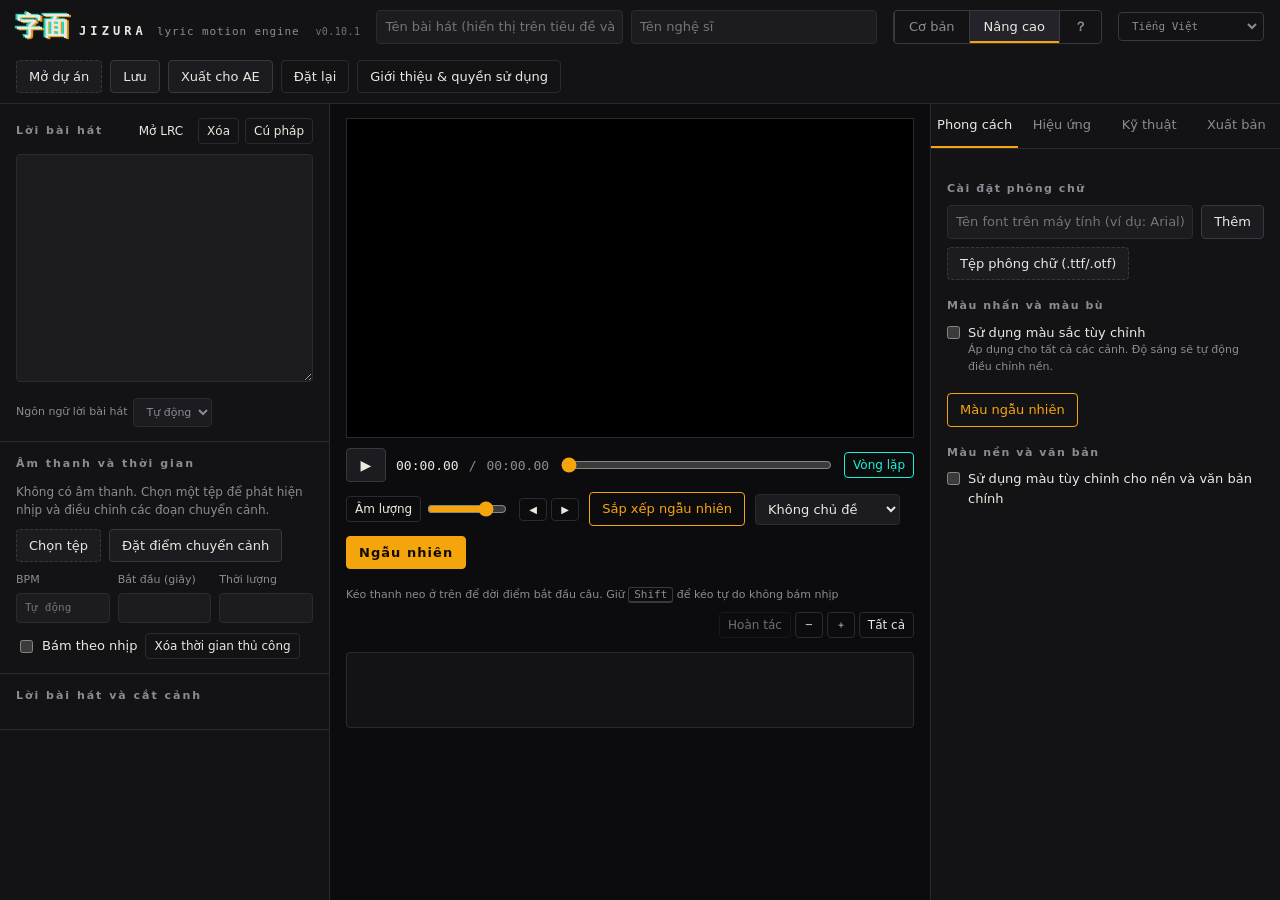
==== index.html @ a8885c9c "JIZURA-VN: Vietnamese as main language, full Vietnamese font support (Be Vietnam Pro + Noto Serif), " ====
<!doctype html>
<html lang="vi">
<head>
<meta charset="utf-8">
<meta name="viewport" content="width=device-width, initial-scale=1, viewport-fit=cover">
<title>JIZURA — Trình tạo video lời bài hát chuyển động</title>
<meta name="description" content="Tạo video lời bài hát chuyển động từ lời trong trình duyệt, rồi xuất MP4.">
<link rel="canonical" href="https://ontopcommunity.github.io/JIZURA-VN/">
<link rel="alternate" hreflang="vi" href="https://ontopcommunity.github.io/JIZURA-VN/">
<link rel="alternate" hreflang="en" href="https://ontopcommunity.github.io/JIZURA-VN/en/">
<link rel="alternate" hreflang="ja" href="https://ontopcommunity.github.io/JIZURA-VN/ja/">
<link rel="alternate" hreflang="zh-Hant" href="https://ontopcommunity.github.io/JIZURA-VN/zh-hant/">
<link rel="alternate" hreflang="zh-Hans" href="https://ontopcommunity.github.io/JIZURA-VN/zh-hans/">
<link rel="alternate" hreflang="ko" href="https://ontopcommunity.github.io/JIZURA-VN/ko/">
<link rel="alternate" hreflang="id-ID" href="https://ontopcommunity.github.io/JIZURA-VN/id/">
<meta property="og:type" content="website">
<meta property="og:title" content="JIZURA — Trình tạo video lời bài hát chuyển động">
<meta property="og:description" content="Tạo video lời bài hát chuyển động từ lời trong trình duyệt, rồi xuất MP4.">
<meta property="og:url" content="https://ontopcommunity.github.io/JIZURA-VN/">
<meta name="twitter:card" content="summary">
<link rel="preconnect" href="https://fonts.googleapis.com">
<link rel="preconnect" href="https://fonts.gstatic.com" crossorigin>
<style>
:root {
  color-scheme: dark;
  --ink: #0c0c0e;
  --panel: #131316;
  --raised: #1b1b20;
  --raised2: #232329;
  --line: #2a2a31;
  --line2: #383840;
  --text: #ece7e1;
  --muted: #8e8a94;
  --faint: #5d5a63;
  --amber: #f5a50c;
  --cyan: #16f4d4;
  --rose: #ff6f9c;
  --danger: #ff5a6a;
  --ui: "Be Vietnam Pro", "Inter", "Noto Sans", system-ui, sans-serif;
  --mono: "JetBrains Mono", "SFMono-Regular", Consolas, monospace;
  --brand: "Noto Serif", "Be Vietnam Pro", Georgia, serif;
  --r: 4px;
}
html, body { height: 100%; }
[hidden] { display: none !important; }
body { margin: 0; background: var(--ink); color: var(--text); font: 13px/1.5 var(--ui); -webkit-font-smoothing: antialiased; }
* { box-sizing: border-box; }
button, input, select, textarea { font: inherit; color: inherit; }
:focus-visible { outline: 2px solid var(--cyan); outline-offset: 2px; }
@media (prefers-reduced-motion: reduce) { * { transition: none !important; } }

#app { display: flex; flex-direction: column; min-height: 100%; }

/* ---------- top bar ---------- */
.bar { display: flex; align-items: center; gap: 16px; padding-block: 10px; padding-inline: 16px; border-bottom: 1px solid var(--line); background: var(--panel); flex-wrap: wrap; }
.brand { display: flex; align-items: baseline; gap: 10px; min-width: 0; }
.brand .mark { font: 900 26px/1 var(--brand); letter-spacing: 0.02em; color: var(--text); text-shadow: -2px -1px 0 rgba(22,244,212,0.85), 2px 1px 0 rgba(245,165,12,0.9); }
.brand .word { font: 600 12px/1 var(--mono); letter-spacing: 0.34em; color: var(--text); }
.brand .tag { font: 400 11px/1 var(--mono); color: var(--muted); letter-spacing: 0.08em; }
.brand .ver { font: 400 10px/1 var(--mono); color: var(--muted); opacity: 0.8; margin-left: 6px; letter-spacing: 0.04em; }
.proj { display: flex; gap: 8px; flex: 1 1 280px; min-width: 0; }
.proj input { flex: 1 1 0; min-width: 0; }
.acts { display: flex; gap: 8px; flex-wrap: wrap; }
.lang-switch { display: inline-flex; align-items: center; gap: 3px; flex: none; font: 500 11px var(--mono); border: 1px solid var(--line2); border-radius: var(--r); padding: 3px; }
.lang-switch a, .lang-switch span { display: inline-block; padding: 3px 7px; color: var(--muted); text-decoration: none; border-radius: 2px; }
.lang-switch a:hover { color: var(--text); background: var(--raised2); }
.lang-switch [aria-current=page] { color: var(--ink); background: var(--amber); }
html[lang=en] { --ui: system-ui, -apple-system, "Segoe UI", sans-serif; --brand: Georgia, "Times New Roman", serif; }
html[lang=zh-Hant] { --ui: "Noto Sans TC", "PingFang TC", "Microsoft JhengHei", system-ui, sans-serif; }
html[lang=ko] { --ui: "Noto Sans KR", "Apple SD Gothic Neo", "Malgun Gothic", system-ui, sans-serif; --brand: "Noto Serif KR", "AppleMyungjo", "Batang", serif; }
html[lang=en] .work { grid-template-columns: minmax(315px, 365px) minmax(0, 1fr) minmax(350px, 395px); }
html[lang=en] .slider { grid-template-columns: 124px minmax(0, 1fr) 36px 30px; }
html[lang=en] .now-row { grid-template-columns: 105px minmax(0, 1fr); }
html[lang=en] .font-row { grid-template-columns: 95px minmax(0, 1fr); }
html[lang=en] .ln .tools select { max-width: 130px; }
html[lang=en] .fields .field { overflow-wrap: anywhere; }
html[lang=en] .easy-grid button, html[lang=en] .tabs button { white-space: normal; line-height: 1.2; }

/* ---------- controls ---------- */
input[type=text], input[type=number], input:not([type]), select, textarea {
  background: var(--raised); border: 1px solid var(--line); border-radius: var(--r); padding: 6px 8px; min-width: 0;
}
input[type=number] { font-family: var(--mono); }
textarea { width: 100%; resize: vertical; line-height: 1.7; }
select { padding-right: 4px; }
button { background: var(--raised); border: 1px solid var(--line2); border-radius: var(--r); padding: 6px 12px; cursor: pointer; white-space: nowrap; }
button:hover { background: var(--raised2); border-color: #4a4a54; }
button:disabled { opacity: 0.45; cursor: not-allowed; }
button.small { padding: 3px 8px; font-size: 12px; }
button.ghost { background: transparent; border-color: var(--line); }
button.primary { background: var(--amber); color: #120c00; border-color: var(--amber); font-weight: 700; }
button.primary:hover { background: #ffb52a; }
button.accent { border-color: var(--amber); color: var(--amber); background: transparent; }
button.accent:hover { background: rgba(245,165,12,0.1); }
button[aria-pressed=true] { border-color: var(--cyan); color: var(--cyan); }
button.icon { padding: 4px 6px; line-height: 0; }
button.icon svg { width: 15px; height: 15px; }
label.file { position: relative; display: inline-flex; align-items: center; gap: 6px; background: var(--raised); border: 1px dashed var(--line2); border-radius: var(--r); padding: 6px 12px; cursor: pointer; }
label.file:hover { border-color: var(--amber); }
label.file input { position: absolute; inset: 0; opacity: 0; cursor: pointer; width: 100%; }
.muted { color: var(--muted); }
.mono { font-family: var(--mono); }
h2, h3 { margin: 0; font-weight: 600; }
h2 { font-size: 11px; letter-spacing: 0.18em; color: var(--muted); }
h3 { font-size: 11px; letter-spacing: 0.14em; color: var(--muted); margin-top: 18px; margin-bottom: 8px; }

/* ---------- workspace ---------- */
.work { flex: 1; display: grid; grid-template-columns: minmax(270px, 330px) minmax(0, 1fr) minmax(290px, 350px); min-height: 0; }
.col { min-width: 0; min-height: 0; }
.col-left, .col-right { background: var(--panel); overflow: auto; }
.col-left { border-right: 1px solid var(--line); }
.col-right { border-left: 1px solid var(--line); }
.sec { padding: 14px 16px; border-bottom: 1px solid var(--line); display: flex; flex-direction: column; gap: 10px; }
.sec-h { display: flex; align-items: center; justify-content: space-between; gap: 8px; }
#lyrics { min-height: 150px; font-size: 14px; }
.syntax { font-size: 12px; color: var(--muted); background: var(--raised); border: 1px solid var(--line); border-radius: var(--r); padding: 10px 12px; }
.syntax code { font-family: var(--mono); color: var(--amber); }
.syntax ul { margin: 0; padding-left: 16px; display: grid; gap: 3px; }
.row { display: flex; align-items: center; gap: 8px; flex-wrap: wrap; }
.audio-name { font-size: 12px; overflow-wrap: anywhere; }
.fields { display: grid; grid-template-columns: repeat(3, minmax(0, 1fr)); gap: 8px; }
.field { display: flex; flex-direction: column; gap: 4px; font-size: 11px; color: var(--muted); }
.field input, .field select { width: 100%; }
.tapbox { border: 1px solid var(--amber); border-radius: var(--r); padding: 10px; display: grid; gap: 8px; background: rgba(245,165,12,0.06); }
.tapbox .next { font-size: 15px; }
button.tap { font: 700 18px/1 var(--mono); letter-spacing: 0.2em; padding: 16px; background: var(--amber); color: #120c00; border-color: var(--amber); }
/* タップ同期中は行一覧の自動スクロールで押せなくなるので、左カラムの先頭に貼り付けて固定する */
.col-left > #tapPanel { position: sticky; top: 0; z-index: 20; margin: 10px 12px; background-color: var(--panel); background-image: linear-gradient(rgba(245,165,12,0.10), rgba(245,165,12,0.10)); box-shadow: 0 10px 24px rgba(0,0,0,0.5); }
.tapbox.compact .hint { display: none; }
.tapbox .tap-opts { display: flex; gap: 14px; align-items: center; flex-wrap: wrap; font-size: 12px; color: var(--muted); }
.tapbox .tap-opts label { display: inline-flex; gap: 6px; align-items: center; }
.tapbox .tap-count { margin-left: 10px; font: 700 22px/1 var(--mono); color: var(--amber); }
/* 固定レイアウトにならない広さ／高さのときは、左カラムがスクロールしないのでビューポートに重ねて固定する */
@media (max-width: 1180px), (max-height: 619px) {
  .col-left > #tapPanel { position: fixed; top: 8px; left: 8px; right: 8px; bottom: auto; margin: 0; max-height: 62vh; overflow: auto; box-shadow: 0 14px 40px rgba(0,0,0,0.6); }
}

/* line list */
#lineList { list-style: none; margin: 0; padding: 0; display: grid; gap: 6px; }
.ln { display: grid; grid-template-columns: 22px 66px minmax(0, 1fr); gap: 4px 6px; align-items: center; padding: 6px; border: 1px solid transparent; border-radius: var(--r); }
.ln:hover { background: var(--raised); }
.ln.cur { border-color: var(--line2); background: var(--raised); }
.ln .no { font: 500 11px var(--mono); color: var(--faint); text-align: right; }
.ln .time { width: 100%; padding: 3px 5px; font-size: 12px; }
.ln .txt { overflow: hidden; text-overflow: ellipsis; white-space: nowrap; cursor: pointer; }
.ln .meta { grid-column: 2 / 4; display: flex; justify-content: space-between; align-items: flex-start; gap: 6px; flex-wrap: wrap; }
.ln .tools { display: flex; gap: 4px; flex: 0 1 auto; flex-wrap: wrap; justify-content: flex-end; margin-left: auto; }
.ln .tools select { padding: 2px 4px; font-size: 11px; max-width: 92px; width: auto; }
.ln .cuts { display: flex; gap: 4px; flex-wrap: wrap; min-width: 0; flex: 1 1 140px; }
.ln .cuts span { font-size: 10px; padding: 1px 6px; border-radius: 2px; border: 1px solid var(--line2); color: var(--muted); cursor: pointer; }
.ln .cuts span:hover { color: var(--text); border-color: var(--amber); }
.ln .cuts select.cut-lay { font-size: 10px; padding: 1px 4px; max-width: 112px; border: 1px solid var(--line2); border-radius: 2px; background: var(--raised); color: var(--text); }
.ln .cuts select.cut-lay.is-forced { border-color: var(--amber); color: var(--text); }

/* ---------- stage ---------- */
.col-stage { display: flex; flex-direction: column; gap: 10px; padding: 14px 16px; min-width: 0; }
.viewport { position: relative; width: 100%; background: #000; border: 1px solid var(--line); display: grid; place-items: center; overflow: hidden; }
.viewport canvas { display: block; width: 100%; height: auto; max-height: 68vh; object-fit: contain; }
.field-wide { grid-column: span 2; }
.lang-row { display: flex; align-items: center; flex-wrap: wrap; gap: 6px; margin-top: 6px; font-size: 11px; color: var(--muted); }
.lang-row select { width: auto; }
.key-badge { position: absolute; right: 10px; top: 10px; background: rgba(12,12,14,0.78); border: 1px solid var(--line2); color: #fff; padding: 3px 8px; border-radius: var(--r); font-size: 11px; pointer-events: none; letter-spacing: .04em; }
.key-badge i { display: inline-block; width: 9px; height: 9px; border-radius: 2px; margin-right: 6px; vertical-align: -1px; border: 1px solid rgba(255,255,255,.5); }
.overlay-msg { position: absolute; left: 12px; bottom: 12px; background: rgba(12,12,14,0.85); border: 1px solid var(--line2); padding: 6px 10px; border-radius: var(--r); font-size: 12px; }
.transport { display: flex; align-items: center; gap: 10px; flex-wrap: wrap; }
.transport .vol { display: inline-flex; align-items: center; gap: 4px; }
.transport .vol input[type=range] { flex: 0 0 80px; width: 80px; }
#btnLoop[data-mode="line"], #btnLoop[data-mode="cut"] { color: var(--amber); }
#btnLoop[aria-pressed="false"] { opacity: 0.55; }
.transport .tc { font: 500 13px var(--mono); font-variant-numeric: tabular-nums; }
.transport input[type=range] { flex: 1 1 160px; accent-color: var(--amber); }
button.play { width: 40px; height: 34px; padding: 0; font-size: 14px; }
/* timeline controls, export range, line tools */
.tl-bar { display: flex; justify-content: space-between; align-items: center; gap: 8px; margin: 8px 0 4px; flex-wrap: wrap; }
.tl-hint { font-size: 11px; }
.tl-btns { display: flex; gap: 4px; margin-left: auto; }
.rng-row { display: flex; align-items: center; gap: 6px; flex-wrap: wrap; margin: 10px 0 2px; font-size: 12px; }
.rng-row select { width: auto; max-width: 150px; }
.rng-lab { color: var(--muted); font-size: 11px; }
.rngInfo { font-size: 11px; }
.ln.in-range { border-color: var(--amber); }
.ln.is-inter .txt { color: var(--muted); font-style: italic; }
.ln .txt-edit { width: 100%; padding: 3px 6px; font-size: 13px; }
.ln .tools .icon[aria-pressed=true] { color: var(--amber); }
#timeline { width: 100%; height: 76px; display: block; background: var(--panel); border: 1px solid var(--line); border-radius: var(--r); cursor: pointer; touch-action: none; }
.cutinfo { display: flex; gap: 6px; flex-wrap: wrap; align-items: center; min-height: 26px; flex: none; }
.cutinfo .cut-roll { margin-left: 2px; }
.chip { font-size: 11px; padding: 2px 8px; border-radius: 2px; border: 1px solid var(--line2); color: var(--text); background: var(--raised); }
.chip b { font-weight: 500; color: var(--muted); margin-right: 5px; }
button.chip { cursor: pointer; font: inherit; }
button.chip:hover { border-color: var(--amber); color: var(--text); }
button.chip.is-forced { border-color: var(--amber); }
button.chip[aria-pressed=true] { border-color: var(--cyan); color: var(--cyan); }
.cut-pick { border: 1px solid var(--line); border-radius: var(--r); background: var(--panel); padding: 8px; max-height: min(42vh, 420px); overflow: auto; }
.cut-pick-h { display: flex; align-items: center; gap: 8px; margin-bottom: 8px; position: sticky; top: 0; background: var(--panel); z-index: 1; padding-bottom: 4px; }
.cut-pick-h strong { font-size: 12px; }
.cut-pick-h .muted { flex: 1; font-size: 11px; }
.cut-pick .tech-grid { display: grid; grid-template-columns: repeat(auto-fill, minmax(112px, 1fr)); gap: 8px; padding: 0; min-height: 96px; }
.cut-pick .tcard { cursor: pointer; width: 100%; text-align: left; }
.cut-pick .tcard.is-on { border-color: var(--amber); box-shadow: 0 0 0 1px var(--amber); }
.cut-pick .tcard canvas { width: 100%; aspect-ratio: 16 / 9; display: block; background: #0c0c0e; }
.chip { font-size: 11px; padding: 2px 8px; border-radius: 2px; border: 1px solid var(--line2); color: var(--text); background: var(--raised); }
.chip b { font-weight: 500; color: var(--muted); margin-right: 5px; }
.chip.l { border-color: rgba(245,165,12,0.6); }
.chip.e { border-color: rgba(22,244,212,0.55); }
.chip.x { border-color: rgba(255,111,156,0.6); }
.chip.h { border-color: #55525c; }
.hint { font-size: 12px; color: var(--muted); }

/* ---------- right panel ---------- */
.tabs { display: grid; grid-template-columns: repeat(4, 1fr); border-bottom: 1px solid var(--line); position: sticky; top: 0; background: var(--panel); z-index: 2; }
.tabs button { border: 0; border-radius: 0; background: transparent; padding: 11px 4px; color: var(--muted); border-bottom: 2px solid transparent; }
.tabs button[aria-selected=true] { color: var(--text); border-bottom-color: var(--amber); }
.tabpane { padding: 14px 16px 24px; }
.style-grid { display: grid; grid-template-columns: repeat(3, minmax(0, 1fr)); gap: 8px; }
.stile { display: flex; flex-direction: column; gap: 5px; padding: 0; border: 1px solid var(--line); background: transparent; border-radius: var(--r); overflow: hidden; text-align: left; }
.stile canvas { width: 100%; aspect-ratio: 16 / 9; display: block; }
.stile span { font-size: 11px; padding: 0 7px 6px; white-space: nowrap; overflow: hidden; text-overflow: ellipsis; }
.stile[aria-pressed=true] { border-color: var(--amber); box-shadow: 0 0 0 1px var(--amber); color: var(--text); }
.slider { display: grid; grid-template-columns: 96px minmax(0, 1fr) 36px 30px; gap: 8px; align-items: center; margin-bottom: 8px; }
.slider input { width: 100%; accent-color: var(--amber); }
.slider output { font: 500 11px var(--mono); color: var(--muted); text-align: right; }
.checks { display: grid; grid-template-columns: repeat(2, minmax(0, 1fr)); gap: 3px 10px; }
.checks label { display: flex; align-items: center; gap: 6px; font-size: 12px; padding: 2px 0; }
.checks input { accent-color: var(--amber); }
.tgroup .checks.tech-grid { display: grid; grid-template-columns: repeat(auto-fill, minmax(128px, 1fr)); gap: 8px; padding: 0 10px 10px; }
.tcard { display: flex; flex-direction: column; gap: 4px; padding: 0; border: 1px solid var(--line); border-radius: var(--r); overflow: hidden; background: var(--panel); cursor: pointer; }
.tcard:hover { border-color: var(--line2); }
.tcard canvas { width: 100%; aspect-ratio: 16 / 9; display: block; background: #0c0c0e; }
.tcard .tcard-name { display: flex; align-items: center; gap: 5px; font-size: 11px; padding: 0 6px 6px; min-width: 0; }
.tcard .tcard-name span { white-space: nowrap; overflow: hidden; text-overflow: ellipsis; min-width: 0; }
.tcard.set-off { opacity: 0.5; }
.group-h { display: flex; justify-content: space-between; align-items: center; margin-top: 16px; margin-bottom: 6px; }
.tgroup { border: 1px solid var(--line); border-radius: var(--r); margin-bottom: 8px; background: var(--raised); }
.tgroup summary { display: flex; justify-content: space-between; align-items: center; padding: 8px 10px; cursor: pointer; list-style: none; font-size: 12px; }
.tgroup summary::-webkit-details-marker { display: none; }
.tgroup summary::before { content: '▸'; color: var(--muted); margin-right: 8px; transition: transform .15s; }
.tgroup[open] summary::before { transform: rotate(90deg); }
.tgroup .tg-name { flex: 1; font-weight: 600; }
.tgroup .tg-cnt { color: var(--muted); font-size: 11px; }
/* locks: same look as the per-line lock button (icon ghost + SVG, accent colour while pressed) */
.tgroup summary .lk { flex: none; margin-left: 6px; }
.lk[aria-pressed="true"] { color: var(--amber); }
.tgroup .tg-tools { display: flex; gap: 6px; padding: 0 10px 8px; }
.tgroup .checks { padding: 0 10px 10px; }
.chip.t { border-color: rgba(180,140,255,0.6); }
.chip.b { border-color: rgba(120,200,120,0.55); }
.chip.c { border-color: rgba(120,170,255,0.6); }
.group-h:first-child { margin-top: 0; }
.color-row { display: grid; grid-template-columns: repeat(3, minmax(0, 1fr)); gap: 8px; }
.color-row label { display: flex; flex-direction: column; gap: 3px; font-size: 11px; color: var(--muted); }
.color-row input[type=color] { width: 100%; height: 28px; padding: 0; border: 1px solid var(--line); background: transparent; border-radius: var(--r); }
.font-row { display: grid; grid-template-columns: 70px minmax(0, 1fr); gap: 8px; align-items: center; margin-bottom: 6px; font-size: 12px; }
.progress { height: 6px; background: var(--raised2); border-radius: 3px; overflow: hidden; }
.progress i { display: block; height: 100%; width: 0; background: linear-gradient(90deg, var(--cyan), var(--amber)); }
.outbtns { display: grid; gap: 8px; margin-top: 12px; }
.outbtns button { padding: 10px 12px; }
.note { font-size: 12px; color: var(--muted); border-left: 2px solid var(--line2); padding-left: 10px; margin-top: 12px; }
.kbd { font: 500 11px var(--mono); border: 1px solid var(--line2); border-bottom-width: 2px; padding: 0 5px; border-radius: 3px; }

label.check { display: flex; align-items: flex-start; gap: 8px; margin-bottom: 8px; cursor: pointer; }
label.check input { margin: 3px 0 0; flex: none; accent-color: var(--amber); }
label.check small { display: block; font-size: 11px; color: var(--muted); }

/* ---------- modes / おまかせ ---------- */
.modes { display: inline-flex; border: 1px solid var(--line2); border-radius: var(--r); overflow: hidden; }
.modes button { border: 0; border-radius: 0; background: transparent; padding: 6px 14px; color: var(--muted); }
.modes button + button { border-left: 1px solid var(--line2); }
.modes button[aria-pressed=true] { background: var(--raised2); color: var(--text); box-shadow: inset 0 -2px 0 var(--amber); }
#app.is-easy .tabs, #app.is-easy .tabpane, #app.is-easy .pro-only { display: none !important; }
.hist-btns { display: inline-flex; gap: 4px; }
button.icon-txt { font-size: 10px; min-width: 28px; }
.transport #btnOmakase { letter-spacing: 0.08em; }

.easy { padding: 16px 16px 28px; display: grid; gap: 18px; }
.easy h3 { margin: 0 0 8px; }
.easy-hero { display: grid; gap: 10px; }
button.omakase {
  position: relative; padding: 18px 14px; font: 900 22px/1 var(--brand); letter-spacing: 0.12em;
  background: var(--text); color: var(--ink); border: 0; border-radius: var(--r);
  box-shadow: -3px -2px 0 var(--cyan), 3px 2px 0 var(--amber);
  transition: transform .12s ease, box-shadow .12s ease;
}
button.omakase:hover { background: #fff; box-shadow: -5px -3px 0 var(--cyan), 5px 3px 0 var(--amber); }
button.omakase:active { transform: translateY(1px) scale(0.99); box-shadow: -1px -1px 0 var(--cyan), 1px 1px 0 var(--amber); }
button.omakase:disabled { box-shadow: none; }
.easy-hero .hint { margin: 0; }
.hist-row { display: grid; grid-template-columns: 1fr auto 1fr; gap: 8px; align-items: center; }
.hist-row #histPos { font-size: 11px; text-align: center; min-width: 44px; }
.now { display: grid; gap: 1px; background: var(--line); border: 1px solid var(--line); border-radius: var(--r); overflow: hidden; }
.now-row { display: grid; grid-template-columns: 84px minmax(0, 1fr); gap: 10px; align-items: center; padding: 7px 10px; background: var(--raised); font-size: 12px; }
.now-row .k { color: var(--muted); font-size: 11px; }
.now-row .v { display: flex; align-items: center; gap: 8px; min-width: 0; overflow: hidden; text-overflow: ellipsis; white-space: nowrap; }
.now-row b { font-weight: 700; }
.tagl { font: 500 10px var(--mono); color: var(--cyan); border: 1px solid rgba(22,244,212,0.5); padding: 0 5px; border-radius: 2px; }
.easy-grid { display: grid; grid-template-columns: repeat(2, minmax(0, 1fr)); gap: 8px; }
.easy-grid button { padding: 10px 8px; }
.easy .fields { display: grid; grid-template-columns: repeat(3, minmax(0, 1fr)); gap: 8px; }
.easy .exp-box { margin-top: 10px; }
.swatches { display: inline-flex; gap: 3px; vertical-align: middle; }
.swatches i { width: 16px; height: 16px; border-radius: 2px; border: 1px solid rgba(255,255,255,0.18); display: inline-block; }
#paletteSwatch i { width: 22px; height: 22px; }
.toast {
  position: absolute; top: 12px; left: 50%; transform: translate(-50%, -6px); opacity: 0;
  display: flex; align-items: center; gap: 10px; max-width: calc(100% - 24px);
  background: rgba(12,12,14,0.9); border: 1px solid var(--line2); border-left: 2px solid var(--amber);
  padding: 7px 12px; border-radius: var(--r); font-size: 12px; white-space: nowrap; overflow: hidden; text-overflow: ellipsis; pointer-events: none;
  transition: opacity .2s ease, transform .2s ease;
}
.toast.in { opacity: 1; transform: translate(-50%, 0); }
.toast.out { opacity: 0; transform: translate(-50%, -6px); }

/* ---------- 利用について ---------- */
button.linkish { background: none; border: 0; padding: 4px 0; color: var(--muted); font-size: 12px; text-decoration: underline; text-underline-offset: 3px; cursor: pointer; justify-self: start; }
button.linkish:hover { color: var(--text); background: none; }
dialog.terms { width: min(520px, calc(100vw - 32px)); max-height: calc(100vh - 48px); overflow: auto; padding: 22px 24px 18px; background: var(--panel); color: var(--text); border: 1px solid var(--line2); border-radius: 8px; box-shadow: 0 20px 60px rgba(0,0,0,0.55); }
dialog.terms .reset-list { margin: 0 0 12px; padding-left: 18px; display: grid; gap: 3px; font-size: 13px; }
button.danger { background: #c9433a; border-color: #c9433a; color: #fff; font-weight: 700; }
button.danger:hover { background: #dd5146; }
.sec-btns { display: inline-flex; gap: 6px; }
.sec-btns label.file.small { padding: 3px 8px; font-size: 12px; border-style: solid; border-color: transparent; background: transparent; color: var(--fg, inherit); }
.sec-btns label.file.small:hover { border-color: var(--amber); }
dialog.terms::backdrop { background: rgba(6,6,8,0.66); }
dialog.terms h2 { font-size: 15px; letter-spacing: 0.08em; color: var(--text); margin: 0 0 14px; }
dialog.terms p { margin: 0 0 10px; line-height: 1.75; font-size: 13px; }
dialog.terms a { color: var(--cyan); word-break: break-all; }
.terms-main { border-left: 3px solid var(--amber); background: var(--raised); padding: 12px 14px 4px; border-radius: 0 var(--r) var(--r) 0; margin-bottom: 14px; }
.terms-main .terms-big { font-size: 15px; }
.terms-main strong { color: var(--amber); font-weight: 700; }
.terms-sub { color: var(--muted); font-size: 12px !important; }
.terms-note { font-size: 12px !important; }
.terms-oss { font-size: 12px; color: var(--muted); margin: 4px 0 14px; }
.terms-oss summary { cursor: pointer; }
.terms-oss p { font-size: 12px !important; margin-top: 6px; }
.terms-foot { display: flex; justify-content: space-between; align-items: center; gap: 12px; border-top: 1px solid var(--line); padding-top: 12px; }

/* ---------- fixed workspace (wide & tall enough windows) ----------
   The page no longer scrolls as a whole: the header and the preview + timeline stay put, and the
   lyrics / line list (left) and settings (right) scroll inside their own columns. */
@media (min-width: 1181px) and (min-height: 620px) {
  html.fixed-ok body { overflow: hidden; }
  html.fixed-ok #app { height: 100vh; height: 100dvh; min-height: 0; }
  html.fixed-ok .work { overflow: hidden; }
  html.fixed-ok .col-left, html.fixed-ok .col-right { overscroll-behavior: contain; }
  html.fixed-ok .col-stage { overflow: hidden auto; }
  html.fixed-ok .viewport { flex: 1 1 0; min-height: 180px; }
  html.fixed-ok .viewport canvas { max-height: none; }
}

/* ---------- responsive ---------- */
@media (max-width: 1180px) {
  .work { grid-template-columns: minmax(0, 1fr) minmax(0, 1fr); }
  html[lang=en] .work { grid-template-columns: minmax(0, 1fr) minmax(0, 1fr); }
  .col-stage { grid-column: 1 / -1; order: -1; }
  .col-left { border-right: 1px solid var(--line); }
  .col-right { border-left: 0; }
}
@media (max-width: 760px) {
  .work { grid-template-columns: minmax(0, 1fr); }
  html[lang=en] .work { grid-template-columns: minmax(0, 1fr); }
  .col-left, .col-right { border: 0; border-top: 1px solid var(--line); }
  .bar { gap: 10px; }
  .brand .tag { display: none; }
  .fields { grid-template-columns: repeat(2, minmax(0, 1fr)); }
  .easy .fields { grid-template-columns: repeat(3, minmax(0, 1fr)); }
  #app.is-easy .col-right { order: 0; border-top: 1px solid var(--line); }
  #app.is-easy .col-left { order: 1; }
  .transport .hist-btns { display: none; }
}

/* 追加分 / 和風 switches + badges */
.pick-sets { margin: 12px 0 6px; text-align: left; }
.pick-sets label.check { margin-bottom: 6px; }
.easy-hero .pick-sets { margin-top: 14px; }
.set-badge { display: inline-block; margin-left: 4px; padding: 0 4px; border: 1px solid var(--amber); border-radius: 3px; color: var(--amber); font-size: 10px; line-height: 15px; vertical-align: 1px; }
.set-badge.ex { border-color: var(--cyan, #4cc9d9); color: var(--cyan, #4cc9d9); }
.set-badge.set-horror { border-color: #c0544a; color: #e0786e; }
.set-badge.set-typo { border-color: #9aa3ad; color: #c5ccd3; }
.set-badge.set-kinetic { border-color: #7fbf6a; color: #9fd98a; }
.checks label.set-off { opacity: 0.45; }
.checks label.set-off .set-badge { border-color: var(--muted); color: var(--muted); }
.stile { position: relative; }
.stile .badges { position: absolute; top: 4px; left: 4px; padding: 0; display: flex; gap: 3px; }
.stile .set-badge { margin: 0; padding: 0 4px; font-size: 10px; line-height: 15px; background: rgba(0,0,0,0.55); }
.stile.set-off { opacity: 0.55; }

/* ---------- かんたんモードの案内ツアー ---------- */
.tour { position: fixed; inset: 0; z-index: 200; pointer-events: auto; }
.tour-spot { position: fixed; border-radius: 8px; box-shadow: 0 0 0 9999px rgba(8, 8, 10, 0.66); outline: 2px solid var(--amber); transition: all 0.22s ease; pointer-events: none; }
.tour-bub { position: fixed; width: min(340px, calc(100vw - 24px)); background: var(--panel); color: var(--text); border: 1px solid var(--line2); border-radius: 10px; padding: 14px 16px 12px; box-shadow: 0 12px 40px rgba(0,0,0,0.5); transition: top 0.22s ease, left 0.22s ease; }
.tour-step { font-size: 11px; }
.tour-title { margin: 4px 0 6px; font-size: 15px; }
.tour-text { margin: 0 0 12px; font-size: 13px; line-height: 1.7; color: var(--muted); }
.tour-nav { display: flex; gap: 6px; align-items: center; }
.tour-sp { flex: 1; }
.tour-btn { min-width: 30px; font-weight: 700; }
button.small.primary { padding: 4px 12px; }

.lang-switch select { font: 500 11px var(--mono); padding: 3px 6px; width: auto; background: transparent; color: var(--muted); border: none; }
.sr-only { position: absolute; width: 1px; height: 1px; overflow: hidden; clip: rect(0 0 0 0); white-space: nowrap; }
.unify-box { margin-bottom: 10px; padding-bottom: 6px; border-bottom: 1px solid var(--line); }
.center-dir { gap: 6px; margin: -2px 0 8px 26px; font-size: 12px; }
.center-dir select { width: auto; }

/* ================= スマホ mode (#app.is-mobile) =================
   one column: sticky header with おまかせ, the preview right under it, then folding sections */
.omk-top, .menu-btn { display: none; }
.mode-mobile { display: none; }
@media (max-width: 900px), (pointer: coarse) { .mode-mobile { display: inline-block; } }
#app.is-mobile .mode-mobile { display: inline-block; }
#app.is-mobile .bar { position: sticky; top: 0; z-index: 40; gap: 8px; padding: 8px 10px; }
#app.is-mobile .brand .tag, #app.is-mobile .brand .word, #app.is-mobile .tour-btn { display: none; }
#app.is-mobile .brand .mark { font-size: 22px; }
#app.is-mobile .omk-top, #app.is-mobile .menu-btn { display: inline-block; }
#app.is-mobile .omk-top { order: 2; margin-left: auto; padding: 9px 16px; font-size: 15px; }
#app.is-mobile .menu-btn { order: 3; padding: 9px 10px; }
#app.is-mobile .modes { order: 4; flex: 1 1 100%; }
#app.is-mobile .modes button { flex: 1 1 0; padding: 7px 4px; }
#app.is-mobile .proj, #app.is-mobile .acts, #app.is-mobile .lang-switch { display: none; order: 5; flex: 1 1 100%; }
#app.is-mobile.menu-open .proj, #app.is-mobile.menu-open .acts, #app.is-mobile.menu-open .lang-switch { display: flex; }
#app.is-mobile .acts > * { flex: 1 1 auto; }
#app.is-mobile .work { display: flex; flex-direction: column; overflow: visible; }
#app.is-mobile .col-left, #app.is-mobile .col-right { overflow: visible; border: 0; border-top: 1px solid var(--line); }
#app.is-mobile .col-stage { order: -1; position: sticky; top: var(--mbar, 96px); z-index: 30; background: var(--ink); padding: 8px 10px; gap: 6px; box-shadow: 0 8px 18px rgba(0,0,0,0.45); }
#app.is-mobile .viewport canvas { max-height: 34vh; }
#app.is-mobile .tl-bar, #app.is-mobile #timeline, #app.is-mobile .cutinfo, #app.is-mobile .transport .vol, #app.is-mobile #btnLoop, #app.is-mobile #btnShuffle, #app.is-mobile #btnOmakase { display: none; }
#app.is-mobile .transport { gap: 8px; flex-wrap: nowrap; }
#app.is-mobile .transport .hist-btns { display: inline-flex; }
#app.is-mobile .col-right { order: 0; }
#app.is-mobile .col-left { order: 1; }
#app.is-mobile .easy-hero .omakase { display: none; }
#app.is-mobile button, #app.is-mobile select, #app.is-mobile input[type=text], #app.is-mobile label.file { min-height: 40px; }
#app.is-mobile button.small, #app.is-mobile .ln button, #app.is-mobile .ln select { min-height: 34px; }
#app.is-mobile .easy .fields, #app.is-mobile .fields { grid-template-columns: repeat(2, minmax(0, 1fr)); }
/* folding sections: tap the heading */
#app.is-mobile .sec > .sec-h h2 { cursor: pointer; font-size: 13px; }
#app.is-mobile .sec > .sec-h h2::before { content: '▾'; display: inline-block; width: 1.2em; color: var(--amber); }
#app.is-mobile .sec.fold > .sec-h h2::before { content: '▸'; }
#app.is-mobile .sec.fold > :not(.sec-h) { display: none !important; }
/* lines: one compact row each, tap to open its tools */
#app.is-mobile .ln { grid-template-columns: 22px minmax(0, 1fr); padding: 8px 6px; }
#app.is-mobile .ln .time { display: none; }
#app.is-mobile .ln .meta { display: none; grid-column: 1 / -1; }
#app.is-mobile .ln.open .meta { display: block; }
#app.is-mobile .ln .txt { white-space: nowrap; overflow: hidden; text-overflow: ellipsis; }
#app.is-mobile .ln.open .txt { white-space: normal; }
.exp-share { width: 100%; margin-bottom: 8px; }
#app.is-mobile .transport .tc.muted, #app.is-mobile #timeDur { display: none; }
#app.is-mobile .transport input[type=range] { flex: 1 1 40px; min-width: 0; }
#app.is-mobile .transport .hist-btns button { min-width: 36px; padding: 4px 8px; }
#app.is-mobile button.play { flex: none; width: 44px; }

/* カットの開始時刻 (詳細モード) and the cut playing now */
.ln .cut-pair { display: inline-flex; min-width: 0; gap: 2px; align-items: center; }
.ln .cut-time { width: 64px; font-size: 11px; padding: 2px 4px; }
.ln .cut-time.is-forced { border-color: var(--amber); }
.ln .cut-lay.playing { box-shadow: 0 0 0 2px var(--amber); }
.theme-row { display: flex; align-items: center; gap: 8px; flex-wrap: wrap; font-size: 12px; margin-top: 8px; }
.theme-row select { min-width: 9em; }
#app.is-easy .ln .cut-pair { display: none; }
.outbtns.out-png { grid-template-columns: repeat(auto-fit, minmax(140px, 1fr)); margin-top: 8px; }
.outbtns.out-png button { padding: 8px 10px; font-size: 12px; }
/* layout menus are filled on first use: keep their width fixed so nothing jumps */
.ln .cuts select.cut-lay { width: 112px; }
.ln .tools select.lay { width: 112px; }

</style>
</head>
<body>
<div id="tour" class="tour" hidden role="dialog" aria-modal="true" aria-labelledby="tourTitle">
  <div class="tour-spot"></div>
  <div class="tour-bub">
    <div class="tour-step mono muted"></div>
    <h3 id="tourTitle" class="tour-title"></h3>
    <p class="tour-text"></p>
    <div class="tour-nav"><button class="tour-skip ghost small">Bỏ qua</button><span class="tour-sp"></span><button class="tour-prev ghost small">Quay lại</button><button class="tour-next primary small">Tiếp theo</button></div>
  </div>
</div>
<div id="app">
  <header class="bar">
    <div class="brand"><span class="mark" aria-hidden="true">字面</span><span class="word">JIZURA</span><span class="tag">lyric motion engine</span><span class="ver">v0.10.1</span></div>
    <div class="proj">
      <input id="songTitle" type="text" placeholder="Tên bài hát (hiển thị trên tiêu đề và HUD)" aria-label="Tên bài hát">
      <input id="songArtist" type="text" placeholder="Tên nghệ sĩ" aria-label="Tên nghệ sĩ">
    </div>
    <button id="btnOmakaseTop" class="primary omk-top" title="Chọn ngẫu nhiên toàn bộ phong cách, bầu không khí, hiệu ứng và bảng màu">Ngẫu nhiên</button>
    <button id="btnMenu" class="ghost menu-btn" aria-expanded="false" aria-controls="appMenu">Menu</button>
    <div class="modes" role="group" aria-label="Chế độ soạn thảo">
      <button id="modeMobile" class="mode-mobile" aria-pressed="false" title="Giao diện cho điện thoại (nút Ngẫu nhiên cố định ở trên, các dòng được thu gọn)">Điện thoại</button>
      <button id="modeEasy" aria-pressed="false" title="Giao diện đơn giản tập trung vào việc tạo tự động">Cơ bản</button>
      <button id="modePro" aria-pressed="true" title="Hiển thị tất cả cài đặt">Nâng cao</button>
      <button id="btnTour" class="ghost tour-btn" title="Hướng dẫn nhanh về chế độ đơn giản" aria-label="Hướng dẫn sử dụng">？</button>
    </div>
    <label class="lang-switch"><span class="sr-only">Ngôn ngữ</span><select aria-label="Ngôn ngữ" onchange="if(this.value)location.href=this.value"><option value="index.html" lang="vi" selected>Tiếng Việt</option><option value="en/index.html" lang="en">English</option><option value="ja/index.html" lang="ja">日本語</option><option value="zh-hant/index.html" lang="zh-Hant">繁體中文</option><option value="zh-hans/index.html" lang="zh-Hans">简体中文</option><option value="ko/index.html" lang="ko">한국어</option><option value="id/index.html" lang="id-ID">Bahasa Indonesia</option></select></label>
    <div class="acts">
      <label class="file" title="Mở dự án đã lưu (.json)">Mở dự án<input id="fileProject" type="file" accept=".json,application/json"></label>
      <button id="btnSave" title="Lưu dự án dưới dạng .json">Lưu</button>
      <button id="btnAE" title="Xuất dữ liệu dự án sang bảng After Effects">Xuất cho AE</button>
      <button id="btnReset" class="ghost" title="Xóa lời bài hát, bài hát, cài đặt và lịch sử rồi bắt đầu lại">Đặt lại</button>
      <button id="btnTerms" class="ghost terms-open" title="Quyền và giấy phép đối với sản phẩm đã xuất">Giới thiệu & quyền sử dụng</button>
    </div>
  </header>

  <main class="work">
    <!-- ================= left: lyrics & timing ================= -->
    <section class="col col-left" aria-label="Lời bài hát và thời gian">
      <div id="tapPanel" class="tapbox" hidden>
          <div class="hint">Nhấn <span class="kbd">Space</span> hoặc nút ở đầu câu. Nhấn nhầm? Bấm <span class="kbd">Backspace</span> hoặc “Hoàn tác”. Để làm lại từ một câu giữa chừng, bấm ◎ trong danh các câu.Nếu một dòng có nhiều cảnh, nhấn <span class="kbd">Tab</span> đúng lúc cảnh cần chuyển để canh cả thời điểm bắt đầu các cảnh của dòng đó.</div>
          <div class="tap-opts"><label>Tốc độ <select id="tapRate" aria-label="Tốc độ phát khi nhấn"><option value="1">1×</option><option value="0.75">0.75×</option><option value="0.5">0.5×</option></select></label><label><input type="checkbox" id="tapCount"> Đếm ngược</label></div>
          <div class="next">Kế tiếp: <b id="tapLine">—</b><b id="tapCountNum" class="tap-count" hidden></b></div>
          <button id="tapBtn" class="tap">TAP</button>
          <button id="tapBack" class="ghost">Hoàn tác</button>
          <button id="tapStop" class="ghost">Hoàn thành</button>
      </div>
      <div class="sec">
        <div class="sec-h"><h2>Lời bài hát</h2><span class="sec-btns"><label class="file ghost small" title="Mở tệp LRC (lời có dấu thời gian) để thay lời hiện tại (Hoàn tác để lấy lại)">Mở LRC<input id="fileLrc" type="file" accept=".lrc,.txt,text/plain"></label><button id="btnClearLyrics" class="ghost small" title="Xóa lời bài hát cùng với câu và cắt cảnh, cài đặt trên mỗi câu và phạm vi xuất (có thể được khôi phục bằng Hoàn tác hoặc Ctrl+Z)">Xóa</button><button id="btnSyntax" class="ghost small" aria-expanded="false">Cú pháp</button></span></div>
        <textarea id="lyrics" rows="9" spellcheck="false" aria-label="Lời bài hát (mỗi câu một dòng)"></textarea>
        <label class="lang-row">Ngôn ngữ lời bài hát<select id="lyricLang"><option value="auto">Tự động</option><option value="ja">日本語</option><option value="zh-Hant">繁體中文</option><option value="zh-Hans">简体中文</option><option value="ko">한국어</option><option value="en">English</option></select><span id="langNote" class="muted"></span></label>
        <div id="syntax" class="syntax" hidden>
          <ul>
            <li>Một câu trên mỗi dòng. Dòng trống sẽ tạo khoảng dừng ngắn.</li>
            <li><code>Tôi nhớ/màu của bình minh</code> … <code>/</code> đánh dấu điểm ngắt câu</li>
            <li><code>*nhấn mạnh*</code> …nhấn mạnh (hiệu ứng lớn hơn, mạnh hơn)</li>
            <li>Ở cuối dòng: <code>!</code> …thêm đèn flash và rung</li>
            <li><code>lời bài hát|ghi chú</code> …văn bản nhỏ trong bố cục</li>
            <li><code>[01:23.45]Lời bài hát</code> …sử dụng dấu thời gian LRC như hiện tại</li>
            <li><code>[interlude 8]</code> … đoạn nhạc nền 8 giây (không hiện lời, chỉ nền và hiệu ứng). Không số thì mặc định 4 giây; Đặt điểm chuyển cảnh hoặc thanh neo để chỉnh độ dài</li>
            <li><code>#</code> Đánh dấu ghi chú (bỏ qua)</li>
          </ul>
        </div>
      </div>

      <div class="sec">
        <div class="sec-h"><h2>Âm thanh và thời gian</h2></div>
        <div id="audioName" class="muted audio-name">Không có âm thanh. Chọn một tệp để phát hiện nhịp và điều chỉnh các đoạn chuyển cảnh.</div>
        <div class="row">
          <label class="file" title="MP3, WAV, M4A, v.v...">Chọn tệp<input id="audioFile" type="file" accept="audio/*,.mp3,.wav,.m4a,.aac,.ogg,.flac"></label>
          <button id="btnTap" title="Nhấn vào đầu mỗi dòng trong khi bài hát đang phát">Đặt điểm chuyển cảnh</button>
        </div>
        <div class="fields pro-only">
          <label class="field">BPM<input id="bpm" type="number" min="0" max="300" step="0.1" placeholder="Tự động"></label>
          <label class="field">Bắt đầu (giây)<input id="offset" type="number" min="0" step="0.05"></label>
          <label class="field">Thời lượng<input id="lineScale" type="number" min="0.4" max="3" step="0.05"></label>
        </div>
        <div class="row pro-only">
          <label class="row" style="gap:6px"><input id="snap" type="checkbox"> Bám theo nhịp</label>
          <button id="btnResetTimes" class="ghost small">Xóa thời gian thủ công</button>
        </div>
      </div>

      <div class="sec">
        <div class="sec-h"><h2>Lời bài hát và cắt cảnh</h2><span id="linesInfo" class="muted mono"></span></div>
        <ol id="lineList"></ol>
      </div>
    </section>

    <!-- ================= center: stage ================= -->
    <section class="col col-stage" aria-label="Xem trước">
      <div class="viewport" id="viewport"><canvas id="view" width="1280" height="720"></canvas><div id="viewMsg" class="overlay-msg" hidden></div><div id="keyBadge" class="key-badge" hidden></div><div id="toast" class="toast" role="status" aria-live="polite" hidden></div></div>
      <div class="transport">
        <button id="btnPlay" class="play" aria-label="Phát">▶</button>
        <span id="timeNow" class="tc">00:00.00</span><span class="tc muted">/</span><span id="timeDur" class="tc muted">00:00.00</span>
        <input id="scrub" type="range" min="0" max="10000" value="0" aria-label="Vị trí phát lại">
        <button id="btnLoop" class="ghost small" aria-pressed="true" title="Lặp lại toàn bộ">Vòng lặp</button>
        <span class="vol"><button id="btnMute" class="ghost small" aria-pressed="false" title="Nhấp để tắt tiếng / bật tiếng (chỉ xem trước — bản xuất vẫn giữ nguyên âm lượng)">Âm lượng</button><input id="vol" type="range" min="0" max="100" value="80" aria-label="Âm lượng xem trước"></span>
        <span class="hist-btns">
          <button id="btnPrev" class="ghost small icon-txt" title="Quay lại biến thể trước đó" aria-label="Biến thể trước">◀</button>
          <button id="btnNext" class="ghost small icon-txt" title="Tiếp tục với biến thể tiếp theo" aria-label="Biến thể sau">▶</button>
        </span>
        <button id="btnShuffle" class="accent" title="Sắp xếp các hiệu ứng mà không thay đổi cài đặt (không tác động tới các câu đã khoá)">Sắp xếp ngẫu nhiên</button>
        <select class="themeSel" aria-label="Chủ đề ngẫu nhiên" title="Chủ đề ngẫu nhiên (khi chọn, Ngẫu nhiên chỉ tạo trong hướng đó và bật các bộ chi tiết cần thiết)"><option value="">Không chủ đề</option><option value="lyricpv">Video lời</option><option value="kinetic">Kinetic</option><option value="wa">Phong cách Nhật</option><option value="horror">Kinh dị</option><option value="pop">Pop</option><option value="ballad">Ballad</option></select>
        <button id="btnOmakase" class="primary" title="Chọn ngẫu nhiên các kiểu, cảnh, hiệu ứng và màu sắc cùng một lúc (nút R)">Ngẫu nhiên</button>
      </div>
      <div class="tl-bar">
        <span class="tl-hint muted">Kéo thanh neo ở trên để dời điểm bắt đầu câu. Giữ <span class="kbd">Shift</span> để kéo tự do không bám nhịp</span>
        <span class="tl-btns">
          <button id="btnUndoEdit" class="ghost small" title="Hoàn tác thay đổi lời và thời gian (Ctrl+Z)" disabled>Hoàn tác</button>
          <button id="tlOut" class="ghost small icon-txt" title="Thu nhỏ" aria-label="Thu nhỏ dòng thời gian">−</button>
          <button id="tlIn" class="ghost small icon-txt" title="Phóng to (hoặc cuộn trong dòng thời gian)" aria-label="Phóng to dòng thời gian">＋</button>
          <button id="tlFit" class="ghost small" title="Hiển thị tất cả bài hát">Tất cả</button>
        </span>
      </div>
      <canvas id="timeline" aria-label="Dòng thời gian (bấm để di chuyển, kéo điểm đánh dấu hàng để điều chỉnh)"></canvas>
      <div class="cutinfo" id="cutInfo"></div>
      <div id="cutPick" class="cut-pick pro-only" hidden>
        <div class="cut-pick-h">
          <strong id="cutPickTitle">Kỹ thuật</strong>
          <span class="muted" id="cutPickHint">Chỉ thay cảnh này</span>
          <button type="button" id="cutPickAuto" class="ghost small">Tự động</button>
          <button type="button" id="cutPickClose" class="ghost small" aria-label="Đóng">✕</button>
        </div>
        <div id="cutPickGrid" class="tech-grid checks"></div>
      </div>
    </section>

    <!-- ================= right: look & output ================= -->
    <section class="col col-right" aria-label="Phong cách và xuất khẩu">
      <div id="easyPanel" class="easy" hidden>
        <div class="easy-hero">
          <button id="btnOmakaseBig" class="omakase">TẠO NGẪU NHIÊN</button>
          <label class="theme-row">Chủ đề<select class="themeSel" aria-label="Chủ đề ngẫu nhiên"><option value="">Không chủ đề</option><option value="lyricpv">Video lời</option><option value="kinetic">Kinetic</option><option value="wa">Phong cách Nhật</option><option value="horror">Kinh dị</option><option value="pop">Pop</option><option value="ballad">Ballad</option></select><small class="muted">Ngẫu nhiên trong hướng đã chọn</small></label>
          <p class="hint">Mỗi cú nhấp chuột sẽ thay đổi phong cách, bầu không khí (mood), chuyển động, màu sắc và bố cục. Hoặc nhấn <span class="kbd">R</span> </p>
          <div class="hist-row">
            <button id="btnPrev2" class="ghost">◀ Biến thể trước</button>
            <span id="histPos" class="muted mono"></span>
            <button id="btnNext2" class="ghost">Biến thể sau ▶</button>
          </div>
          <div class="pick-sets">
            <label class="check"><input id="eExtra" class="extra-toggle" type="checkbox"><span>Sử dụng các hiệu ứng mới<small>Bao gồm khoảng 350 hiệu ứng bổ sung, 12 kiểu màu và 6 phông chữ mới trong một lựa chọn ngẫu nhiên. Nếu tắt, chỉ cài đặt ban đầu được sử dụng.</small></span></label>
            <label class="check"><input id="eWa" class="wa-toggle" type="checkbox" checked><span>Sử dụng các họa tiết Nhật Bản<small>Bao gồm họa tiết lấy cảm hứng từ Nhật Bản như đèn lồng, bưu thiếp, shoji, quạt, gia huy, sóng và cánh hoa anh đào trong một lựa chọn ngẫu nhiên.</small></span></label>
            <label class="check"><input class="typo-toggle" type="checkbox" checked><span>Dùng các thành phần kiểu chữ<small>Khoảng 50 thành phần chỉ dùng đường kẻ, con số và cách sắp chữ, đúng chất video lời bài hát</small></span></label>
            <label class="check"><input class="kinetic-toggle" type="checkbox" checked><span>Dùng các thành phần chuyển động chữ<small>Khoảng 50 thành phần chú trọng chuyển động: từng từ di chuyển, nảy lên và xếp chồng</small></span></label>
            <label class="check"><input class="horror-toggle" type="checkbox"><span>Dùng cả hiệu ứng kinh dị<small>Khoảng 50 thành phần mang không khí rùng rợn và 3 bộ màu. Khi bật, chế độ Ngẫu nhiên có thêm bầu không khí «Kinh dị»</small></span></label>
            <label class="check"><input class="unify-toggle" type="checkbox"><span>Sử dụng hiệu ứng đồng nhất</span></label>
            <label class="check"><input class="typeset-toggle" type="checkbox"><span>Tạo kiểu cho văn bản</span></label>
          </div>
        </div>
        <div class="easy-sec">
          <h3>Biến thể hiện tại</h3>
          <div id="easyNow" class="now"></div>
        </div>
        <div class="easy-sec">
          <h3>Thay đổi một điều</h3>
          <div class="easy-grid">
            <button id="eStyle" title="Chỉ cần thay đổi phong cách">Phong cách</button>
            <button id="ePalette" title="Chọn ngẫu nhiên màu nhấn và màu bù">Bảng màu</button>
            <button id="eMood" title="Chỉ cần thay đổi các bước di chuyển, trục trặc và cảm nhận về kỹ thuật">Bầu không khí</button>
            <button id="eCut" title="Chỉ cần thay đổi cách sắp xếp và chuyển động">Sắp xếp</button>
          </div>
        </div>
        <div class="easy-sec">
          <h3>Xuất bản</h3>
          <div class="fields">
            <label class="field">Tỷ lệ khung hình<select id="eAspect"><option value="16:9">16:9</option><option value="9:16">9:16 Chiều dọc</option><option value="4:3">4:3</option><option value="3:4">3:4 Chiều dọc</option><option value="1:1">1:1</option><option value="4:5">4:5 Chiều dọc</option><option value="21:9">21:9</option></select></label>
            <label class="field">Độ phân giải<select id="eRes"><option value="720">720p</option><option value="1080">1080p</option><option value="1440">1440p</option><option value="2160">4K</option></select></label>
            <label class="field">fps<select id="eFps"><option>24</option><option>30</option><option>60</option></select></label>
            <label class="field field-wide">Nền<select id="eKey"><option value="off">Nền phong cách</option><option value="green">Màn hình xanh (tổng hợp)</option><option value="black">Nền đen (tổng hợp)</option></select></label>
          </div>
          <label class="check center-free"><input id="eCenter" class="center-toggle" type="checkbox"><span>Để trống giữa (cho nhân vật)<small>Để đặt nhân vật hoặc video khác ở giữa: chữ và hiệu ứng đặt trái / phải trên khung ngang và trên / dưới trên khung dọc, xen kẽ từng dòng. Nền và hiệu ứng màn hình vẫn phủ toàn khung (xem trước đánh dấu vùng trống bằng nét đứt)</small></span></label>
          <label class="row center-dir" hidden>Khi khung dọc<select class="centerDirSel" aria-label="Cách chia trên khung dọc"><option value="tb">Trên / dưới</option><option value="lr">Trái / phải</option></select></label>
          <div class="rng-row"><span class="rng-lab">Xuất phạm vi</span><select class="rngFrom" aria-label="Hàng đầu tiên của phạm vi xuất"></select><span class="muted">〜</span><select class="rngTo" aria-label="Hàng cuối cùng của phạm vi xuất"></select><span class="rngInfo muted mono"></span></div>
          <div class="outbtns"><button id="eMP4" class="primary">Xuất MP4</button><button id="eMP4File" class="ghost mp4file" hidden title="Chọn tệp đích trước; video được ghi trực tiếp vào tệp đó. Chức năng này được sử dụng khi các bài hát dài hoặc 1080p trở lên không thành công do không đủ bộ nhớ trình duyệt (Chrome / Edge)">Đối với video lớn (lưu trực tiếp vào tệp)</button><button id="eLRC" class="ghost" title="Lưu lời với thời điểm bắt đầu của từng dòng (.lrc). Khi đã chọn phạm vi xuất, chỉ các dòng đó, tính từ đầu video">Lưu LRC</button></div>
          <div class="outbtns out-png"><button id="ePNG" class="ghost">PNG theo thứ tự(ZIP)</button><button id="ePNGA" class="ghost">PNG trong suốt (ZIP, không có nền)</button><button id="ePNGL" class="ghost" title="Xuất PNG trong suốt sang hai thư mục: back/ (đồ họa, nền và trang trí phía sau lời bài hát) và front/ (lời bài hát, trang trí và hiệu ứng). Hiệu ứng màn hình được áp dụng cho cả hai, vì vậy hãy xếp chồng mặt trước lên trên mặt sau để có giao diện bình thường.">Lớp PNG trong suốt (trước/sau, ZIP)</button></div>
          <button class="terms-open linkish">Về quyền đối với video đã xuất</button>
          <div class="exp-box" hidden>
            <button class="exp-share primary" hidden>Chia sẻ / lưu</button>
            <div class="progress"><i class="exp-bar"></i></div>
            <div class="row" style="justify-content:space-between;margin-top:6px"><span class="exp-text muted mono">—</span><button class="exp-cancel ghost small">Đã hủy</button></div>
          </div>
        </div>
      </div>
      <nav class="tabs" role="tablist">
        <button role="tab" data-tab="style" aria-selected="true">Phong cách</button>
        <button role="tab" data-tab="fx" aria-selected="false">Hiệu ứng</button>
        <button role="tab" data-tab="tech" aria-selected="false">Kỹ thuật</button>
        <button role="tab" data-tab="out" aria-selected="false">Xuất bản</button>
      </nav>

      <div class="tabpane" data-pane="style">
        <div id="styleGrid" class="style-grid"></div>
        <h3>Cài đặt phông chữ</h3>
        <div id="fontRoles"></div>
        <div class="row" style="margin-top:8px">
          <input id="localFont" type="text" placeholder="Tên font trên máy tính (ví dụ: Arial)" style="flex:1">
          <button id="btnAddFont">Thêm</button>
        </div>
        <div class="row" style="margin-top:8px"><label class="file">Tệp phông chữ (.ttf/.otf)<input id="fontFile" type="file" accept=".ttf,.otf,.woff,.woff2"></label></div>
        <h3>Màu nhấn và màu bù</h3>
        <label class="check"><input id="accentOn" type="checkbox"><span>Sử dụng màu sắc tùy chỉnh<small>Áp dụng cho tất cả các cảnh. Độ sáng sẽ tự động điều chỉnh nền.</small></span></label>
        <div class="color-row" id="colorRowAccent"></div>
        <div class="row" style="margin-top:10px">
          <button id="btnRandPalette" class="accent">Màu ngẫu nhiên</button>
          <div id="paletteSwatch" class="swatches" aria-hidden="true"></div>
        </div>
        <h3>Màu nền và văn bản</h3>
        <label class="check"><input id="colorOn" type="checkbox"><span>Sử dụng màu tùy chỉnh cho nền và văn bản chính</span></label>
        <div class="color-row" id="colorRow"></div>
      </div>

      <div class="tabpane" data-pane="fx" hidden>
        <div class="unify-box">
          <label class="check"><input class="unify-toggle" type="checkbox"><span>Sử dụng hiệu ứng đồng nhất</span></label>
          <label class="check"><input class="typeset-toggle" type="checkbox"><span>Tạo kiểu cho văn bản</span></label>
        </div>
        <div id="fxSliders"></div>
        <div class="row" style="margin-top:6px">
          <label class="row" style="gap:6px"><input id="fxFlash" type="checkbox"> Hiệu ứng nhấp nháy</label>
          <label class="row" style="gap:6px">Thời điểm thay đổi hiệu ứng <select id="fxKoma" title="Số lượng hình ảnh chuyển động mỗi giây (tách biệt với khung hình xuất bản)"><option value="0">Đầy đủ (theo khung hình xuất bản)</option><option value="12">Cứ 2 khung hình (12 hình/giây)</option><option value="8">Cứ sau 3 khung hình (8 hình/giây)</option></select></label>
        </div>
        <div class="row" style="margin-top:6px">
          <label class="row" style="gap:6px" title="Không vẽ các con số do bố cục hoặc trang trí thêm vào, như “No.01” hay “#03” (số trong lời vẫn giữ)"><input id="fxHideNo" type="checkbox"> Ẩn số trang trí</label>
          <label class="row" style="gap:6px" title="Không vẽ thời gian do bố cục hoặc trang trí thêm vào, như “00:12.34” (thời gian trong lời vẫn giữ)"><input id="fxHideTime" type="checkbox"> Ẩn thời gian trang trí</label>
        </div>
        <div class="fields" style="margin-top:12px">
          <label class="field">HUD<select id="fxHud"><option value="auto">Tự động (theo phong cách)</option><option value="on">Luôn hiển thị</option><option value="off">Ẩn</option></select></label>
          <label class="field">Hạt giống<input id="seed" type="number" step="1"></label>
          <label class="field">&nbsp;<button id="btnSeed" class="ghost">Hạt giống mới</button></label>
        </div>
        <p class="note">Cùng một hạt giống sẽ tạo ra thứ tự hiệu ứng giống nhau. Sắp xếp lại hoặc khóa từng câu từ danh sách bên trái.</p>
      </div>

      <div class="tabpane" data-pane="tech" hidden>
        <div class="pick-sets">
          <label class="check"><input id="tExtra" class="extra-toggle" type="checkbox"><span>Sử dụng các hiệu ứng mới<small>Bao gồm các kỹ thuật, kiểu và phông chữ được đánh dấu Mới trong lựa chọn tự động.</small></span></label>
          <label class="check"><input id="tWa" class="wa-toggle" type="checkbox" checked><span>Sử dụng các họa tiết Nhật Bản<small>Bao gồm các kỹ thuật và phong cách được đánh dấu JP trong lựa chọn tự động. Tùy chọn thủ công trên mỗi dòng vẫn có thể được sử dụng.</small></span></label>
          <label class="check"><input class="typo-toggle" type="checkbox" checked><span>Dùng các thành phần kiểu chữ<small>Các kỹ thuật có dấu T. Khi tắt, Ngẫu nhiên và Sắp xếp ngẫu nhiên sẽ không chọn chúng</small></span></label>
          <label class="check"><input class="kinetic-toggle" type="checkbox" checked><span>Dùng các thành phần chuyển động chữ<small>Các kỹ thuật có dấu K. Khi tắt, Ngẫu nhiên và Sắp xếp ngẫu nhiên sẽ không chọn chúng</small></span></label>
          <label class="check"><input class="horror-toggle" type="checkbox"><span>Dùng cả hiệu ứng kinh dị<small>Các kỹ thuật và phong cách có dấu H. Ngẫu nhiên chỉ dùng chúng khi bầu không khí là «Kinh dị»</small></span></label>
        </div>
        <div class="row" style="margin-bottom:10px"><input id="techFilter" type="text" placeholder="Kỹ thuật lọc theo tên" style="flex:1" aria-label="Kỹ thuật lọc theo tên"><span id="techTotal" class="muted mono"></span></div>
        <p class="note">Các bản xem trước đang hiển thị sẽ tự động lặp lại.</p>
        <div id="techLists"></div>
      </div>

      <div class="tabpane" data-pane="out" hidden>
        <div class="fields">
          <label class="field">Tỷ lệ khung hình<select id="outAspect"><option value="16:9">16:9</option><option value="9:16">9:16 Chiều dọc</option><option value="4:3">4:3</option><option value="3:4">3:4 Chiều dọc</option><option value="1:1">1:1</option><option value="4:5">4:5 Chiều dọc</option><option value="21:9">21:9</option></select></label>
          <label class="field">Độ phân giải<select id="outRes"><option value="720">720p</option><option value="1080">1080p</option><option value="1440">1440p</option><option value="2160">4K</option></select></label>
          <label class="field">fps<select id="outFps"><option>24</option><option>30</option><option>60</option></select></label>
          <label class="field">Chất lượng<select id="outQuality"><option value="standard">Tiêu chuẩn</option><option value="high">Cao</option><option value="max">Tối đa</option></select></label>
          <label class="field field-wide">Nền<select id="outKey"><option value="off">Nền phong cách</option><option value="green">Màn hình xanh (tổng hợp)</option><option value="black">Nền đen (tổng hợp)</option></select></label>
        </div>
        <p class="note key-note">Màn hình màu xanh lá cây và nền đen chỉ hiển thị văn bản và hiệu ứng màu trắng trên nền màu đồng nhất, không có mẫu nền, họa tiết giấy, hạt hoặc họa tiết. Xem trước cũng tuân theo cài đặt này. Sử dụng khóa màu (chroma key) cho màn hình xanh hoặc chế độ kết hợp khóa Màn hình / luma cho nền đen để có thể xếp lớp lên trên các video khác.</p>
        <label class="check center-free"><input id="outCenter" class="center-toggle" type="checkbox"><span>Để trống giữa (cho nhân vật)<small>Để đặt nhân vật hoặc video khác ở giữa: chữ và hiệu ứng đặt trái / phải trên khung ngang và trên / dưới trên khung dọc, xen kẽ từng dòng. Nền và hiệu ứng màn hình vẫn phủ toàn khung (xem trước đánh dấu vùng trống bằng nét đứt)</small></span></label>
          <label class="row center-dir" hidden>Khi khung dọc<select class="centerDirSel" aria-label="Cách chia trên khung dọc"><option value="tb">Trên / dưới</option><option value="lr">Trái / phải</option></select></label>
        <label class="row" style="gap:6px;margin-top:10px"><input id="outAudio" type="checkbox" checked> Đưa âm thanh vào video</label>
        <div class="rng-row"><span class="rng-lab">Xuất phạm vi</span><select class="rngFrom" aria-label="Hàng đầu tiên của phạm vi xuất"></select><span class="muted">〜</span><select class="rngTo" aria-label="Hàng cuối cùng của phạm vi xuất"></select><span class="rngInfo muted mono"></span></div>
        <div class="outbtns">
          <button id="btnMP4" class="primary">Xuất MP4</button>
          <button id="btnMP4File" class="mp4file" hidden title="Chọn tệp đích trước; video được ghi trực tiếp vào tệp đó. Chức năng này được sử dụng khi các bài hát dài hoặc 1080p trở lên không thành công do không đủ bộ nhớ trình duyệt (Chrome / Edge)">MP4 (video lớn, lưu trực tiếp vào tệp)</button>
          <button id="btnPNG">PNG theo thứ tự(ZIP)</button>
          <button id="btnPNGA">PNG trong suốt (ZIP, không có nền)</button>
          <button id="btnLRC" title="Lưu lời với thời điểm bắt đầu của từng dòng (.lrc). Khi đã chọn phạm vi xuất, chỉ các dòng đó, tính từ đầu video">Lời (LRC)</button>
          <button id="btnPNGL" title="Xuất PNG trong suốt sang hai thư mục: back/ (đồ họa, nền và trang trí phía sau lời bài hát) và front/ (lời bài hát, trang trí và hiệu ứng). Hiệu ứng màn hình được áp dụng cho cả hai, vì vậy hãy xếp chồng mặt trước lên trên mặt sau để có giao diện bình thường.">Lớp PNG trong suốt (trước/sau, ZIP)</button>
        </div>
        <div class="exp-box" hidden style="margin-top:12px">
          <button class="exp-share primary" hidden>Chia sẻ / lưu</button>
          <div class="progress"><i class="exp-bar"></i></div>
          <div class="row" style="justify-content:space-between;margin-top:6px"><span class="exp-text muted mono">—</span><button class="exp-cancel ghost small">Đã hủy</button></div>
        </div>
        <button class="terms-open linkish" style="margin-top:10px">Quyền và giấy phép đối với video, hình ảnh đã xuất</button>
        <p class="note" id="codecNote">Quá trình xuất được xử lý trong trình duyệt này (khuyên dùng Chrome hoặc Edge).</p>
      </div>
    </section>
  </main>
</div>

<dialog id="resetDlg" class="terms" aria-labelledby="resetTitle">
  <form method="dialog">
    <h2 id="resetTitle">Đặt lại</h2>
    <p>Mọi thứ bên dưới sẽ bị xóa và trình chỉnh sửa trở về trạng thái ban đầu. <strong>Không thể hoàn tác hành động này.</strong></p>
    <ul class="reset-list">
      <li>Lời bài hát, tên bài hát và nghệ sĩ</li>
      <li>Các bài hát đã tải (bao gồm các bản sao được lưu trong trình duyệt này)</li>
      <li>Cài đặt thời gian, hàng và phạm vi xuất</li>
      <li>Phong cách, hiệu ứng, bảng màu, phông chữ và các cài đặt khác</li>
      <li>Lịch sử đa dạng (◀ ▶) và lịch sử Hoàn tác lời bài hát/thời gian</li>
    </ul>
    <p class="terms-sub">Chế độ soạn thảo (Đơn giản / Nâng cao), âm lượng xem trước và ngôn ngữ giao diện không thay đổi. Các tệp dự án đã lưu (.json) cũng không bị xóa.</p>
    <div class="terms-foot"><span></span><span class="row"><button value="cancel" class="ghost">Hủy</button><button value="reset" class="danger">Đặt lại</button></span></div>
  </form>
</dialog>
<dialog id="termsDlg" class="terms" aria-labelledby="termsTitle">
  <form method="dialog">
    <h2 id="termsTitle">Giới thiệu & quyền sử dụng</h2>
    <div class="terms-main">
      <p class="terms-big">Bạn sở hữu <strong>video và hình ảnh (sản phẩm đầu ra) do bạn tạo ra</strong>.</p>
      <p class="terms-sub">Lời bài hát và âm nhạc được sử dụng vẫn là tài sản của chủ sở hữu quyền tương ứng.</p>
    </div>
    <p>Công cụ này được phát hành theo giấy phép <strong>MIT </strong>. Xem giấy phép đầy đủ ở đây:</p>
    <p><a href="https://github.com/852wa/JIZURA" target="_blank" rel="noopener">https://github.com/852wa/JIZURA</a></p>
    <p class="muted terms-note">Lời bài hát và âm thanh đã tải lên chỉ được xử lý trong trình duyệt này và không được gửi đến máy chủ.</p>
    <details class="terms-oss"><summary>Phần mềm nguồn mở</summary>
      <p>Xuất MP4:mp4-muxer（MIT License）<br>Phông chữ:Google Fonts phông chữ phân phối（SIL Open Font License 1.1）</p>
    </details>
    <div class="terms-foot"><span class="muted mono">© 2026 hakoniwa · MIT</span><button value="close" class="primary" autofocus>Đóng</button></div>
  </form>
</dialog>

<script>
/*! mp4-muxer v5.2.2 | MIT License | (c) 2023 Vanilagy | see THIRD_PARTY_NOTICES.md */
"use strict";var Mp4Muxer=(()=>{var we=Object.defineProperty,at=Object.getOwnPropertyDescriptor,nt=Object.getOwnPropertyNames,ot=Object.prototype.hasOwnProperty,ht=(e,t)=>{for(var s in t)we(e,s,{get:t[s],enumerable:!0})},lt=(e,t,s,r)=>{if(t&&typeof t=="object"||typeof t=="function")for(let a of nt(t))!ot.call(e,a)&&a!==s&&we(e,a,{get:()=>t[a],enumerable:!(r=at(t,a))||r.enumerable});return e},ft=e=>lt(we({},"__esModule",{value:!0}),e),ve=(e,t,s)=>{if(!t.has(e))throw TypeError("Cannot "+s)},i=(e,t,s)=>(ve(e,t,"read from private field"),s?s.call(e):t.get(e)),d=(e,t,s)=>{if(t.has(e))throw TypeError("Cannot add the same private member more than once");t instanceof WeakSet?t.add(e):t.set(e,s)},C=(e,t,s,r)=>(ve(e,t,"write to private field"),r?r.call(e,s):t.set(e,s),s),ut=(e,t,s,r)=>({set _(a){C(e,t,a,s)},get _(){return i(e,t,r)}}),m=(e,t,s)=>(ve(e,t,"access private method"),s),Re={};ht(Re,{ArrayBufferTarget:()=>qe,FileSystemWritableFileStreamTarget:()=>Xe,Muxer:()=>vi,StreamTarget:()=>Te});var p=new Uint8Array(8),z=new DataView(p.buffer),y=e=>[(e%256+256)%256],c=e=>(z.setUint16(0,e,!1),[p[0],p[1]]),dt=e=>(z.setInt16(0,e,!1),[p[0],p[1]]),Pe=e=>(z.setUint32(0,e,!1),[p[1],p[2],p[3]]),n=e=>(z.setUint32(0,e,!1),[p[0],p[1],p[2],p[3]]),mt=e=>(z.setInt32(0,e,!1),[p[0],p[1],p[2],p[3]]),x=e=>(z.setUint32(0,Math.floor(e/2**32),!1),z.setUint32(4,e,!1),[p[0],p[1],p[2],p[3],p[4],p[5],p[6],p[7]]),ge=e=>(z.setInt16(0,2**8*e,!1),[p[0],p[1]]),A=e=>(z.setInt32(0,2**16*e,!1),[p[0],p[1],p[2],p[3]]),ye=e=>(z.setInt32(0,2**30*e,!1),[p[0],p[1],p[2],p[3]]),E=(e,t=!1)=>{let s=Array(e.length).fill(null).map((r,a)=>e.charCodeAt(a));return t&&s.push(0),s},se=e=>e&&e[e.length-1],Ce=e=>{let t;for(let s of e)(!t||s.presentationTimestamp>t.presentationTimestamp)&&(t=s);return t},O=(e,t,s=!0)=>{let r=e*t;return s?Math.round(r):r},Le=e=>{let t=e*(Math.PI/180),s=Math.cos(t),r=Math.sin(t);return[s,r,0,-r,s,0,0,0,1]},Ve=Le(0),je=e=>[A(e[0]),A(e[1]),ye(e[2]),A(e[3]),A(e[4]),ye(e[5]),A(e[6]),A(e[7]),ye(e[8])],X=e=>!e||typeof e!="object"?e:Array.isArray(e)?e.map(X):Object.fromEntries(Object.entries(e).map(([t,s])=>[t,X(s)])),V=e=>e>=0&&e<2**32,v=(e,t,s)=>({type:e,contents:t&&new Uint8Array(t.flat(10)),children:s}),w=(e,t,s,r,a)=>v(e,[y(t),Pe(s),r??[]],a),pt=e=>{let t=512;return e.fragmented?v("ftyp",[E("iso5"),n(t),E("iso5"),E("iso6"),E("mp41")]):v("ftyp",[E("isom"),n(t),E("isom"),e.holdsAvc?E("avc1"):[],E("mp41")])},Se=e=>({type:"mdat",largeSize:e}),ct=e=>({type:"free",size:e}),re=(e,t,s=!1)=>v("moov",null,[wt(t,e),...e.map(r=>vt(r,t)),s?Gt(e):null]),wt=(e,t)=>{let s=O(Math.max(0,...t.filter(l=>l.samples.length>0).map(l=>{const u=Ce(l.samples);return u.presentationTimestamp+u.duration})),Ae),r=Math.max(...t.map(l=>l.id))+1,a=!V(e)||!V(s),o=a?x:n;return w("mvhd",+a,0,[o(e),o(e),n(Ae),o(s),A(1),ge(1),Array(10).fill(0),je(Ve),Array(24).fill(0),n(r)])},vt=(e,t)=>v("trak",null,[gt(e,t),yt(e,t)]),gt=(e,t)=>{let s=Ce(e.samples),r=O(s?s.presentationTimestamp+s.duration:0,Ae),a=!V(t)||!V(r),o=a?x:n,l;return e.info.type==="video"?l=typeof e.info.rotation=="number"?Le(e.info.rotation):e.info.rotation:l=Ve,w("tkhd",+a,3,[o(t),o(t),n(e.id),n(0),o(r),Array(8).fill(0),c(0),c(0),ge(e.info.type==="audio"?1:0),c(0),je(l),A(e.info.type==="video"?e.info.width:0),A(e.info.type==="video"?e.info.height:0)])},yt=(e,t)=>v("mdia",null,[Ct(e,t),St(e.info.type==="video"?"vide":"soun"),Tt(e)]),Ct=(e,t)=>{let s=Ce(e.samples),r=O(s?s.presentationTimestamp+s.duration:0,e.timescale),a=!V(t)||!V(r),o=a?x:n;return w("mdhd",+a,0,[o(t),o(t),n(e.timescale),o(r),c(21956),c(0)])},St=e=>w("hdlr",0,0,[E("mhlr"),E(e),n(0),n(0),n(0),E("mp4-muxer-hdlr",!0)]),Tt=e=>v("minf",null,[e.info.type==="video"?bt():_t(),kt(),At(e)]),bt=()=>w("vmhd",0,1,[c(0),c(0),c(0),c(0)]),_t=()=>w("smhd",0,0,[c(0),c(0)]),kt=()=>v("dinf",null,[Et()]),Et=()=>w("dref",0,0,[n(1)],[zt()]),zt=()=>w("url ",0,1),At=e=>{const t=e.compositionTimeOffsetTable.length>1||e.compositionTimeOffsetTable.some(s=>s.sampleCompositionTimeOffset!==0);return v("stbl",null,[Ot(e),Vt(e),jt(e),$t(e),Ht(e),qt(e),t?Xt(e):null])},Ot=e=>w("stsd",0,0,[n(1)],[e.info.type==="video"?Mt(ri[e.info.codec],e):Rt(ni[e.info.codec],e)]),Mt=(e,t)=>v(e,[Array(6).fill(0),c(1),c(0),c(0),Array(12).fill(0),c(t.info.width),c(t.info.height),n(4718592),n(4718592),n(0),c(1),Array(32).fill(0),c(24),dt(65535)],[ai[t.info.codec](t),t.info.decoderConfig.colorSpace?Ut(t):null]),Bt={bt709:1,bt470bg:5,smpte170m:6},It={bt709:1,smpte170m:6,"iec61966-2-1":13},Dt={rgb:0,bt709:1,bt470bg:5,smpte170m:6},Ut=e=>v("colr",[E("nclx"),c(Bt[e.info.decoderConfig.colorSpace.primaries]),c(It[e.info.decoderConfig.colorSpace.transfer]),c(Dt[e.info.decoderConfig.colorSpace.matrix]),y((e.info.decoderConfig.colorSpace.fullRange?1:0)<<7)]),xt=e=>e.info.decoderConfig&&v("avcC",[...new Uint8Array(e.info.decoderConfig.description)]),Wt=e=>e.info.decoderConfig&&v("hvcC",[...new Uint8Array(e.info.decoderConfig.description)]),Ft=e=>{if(!e.info.decoderConfig)return null;let t=e.info.decoderConfig;if(!t.colorSpace)throw new Error("'colorSpace' is required in the decoder config for VP9.");let s=t.codec.split("."),r=Number(s[1]),a=Number(s[2]),u=(Number(s[3])<<4)+(0<<1)+Number(t.colorSpace.fullRange);return w("vpcC",1,0,[y(r),y(a),y(u),y(2),y(2),y(2),c(0)])},Nt=()=>{let s=(1<<7)+1;return v("av1C",[s,0,0,0])},Rt=(e,t)=>v(e,[Array(6).fill(0),c(1),c(0),c(0),n(0),c(t.info.numberOfChannels),c(16),c(0),c(0),A(t.info.sampleRate)],[oi[t.info.codec](t)]),Pt=e=>{let t=new Uint8Array(e.info.decoderConfig.description);return w("esds",0,0,[n(58753152),y(32+t.byteLength),c(1),y(0),n(75530368),y(18+t.byteLength),y(64),y(21),Pe(0),n(130071),n(130071),n(92307584),y(t.byteLength),...t,n(109084800),y(1),y(2)])},Lt=e=>{let t=3840,s=0;const r=e.info.decoderConfig?.description;if(r){if(r.byteLength<18)throw new TypeError("Invalid decoder description provided for Opus; must be at least 18 bytes long.");const a=ArrayBuffer.isView(r)?new DataView(r.buffer,r.byteOffset,r.byteLength):new DataView(r);t=a.getUint16(10,!0),s=a.getInt16(14,!0)}return v("dOps",[y(0),y(e.info.numberOfChannels),c(t),n(e.info.sampleRate),ge(s),y(0)])},Vt=e=>w("stts",0,0,[n(e.timeToSampleTable.length),e.timeToSampleTable.map(t=>[n(t.sampleCount),n(t.sampleDelta)])]),jt=e=>{if(e.samples.every(s=>s.type==="key"))return null;let t=[...e.samples.entries()].filter(([,s])=>s.type==="key");return w("stss",0,0,[n(t.length),t.map(([s])=>n(s+1))])},$t=e=>w("stsc",0,0,[n(e.compactlyCodedChunkTable.length),e.compactlyCodedChunkTable.map(t=>[n(t.firstChunk),n(t.samplesPerChunk),n(1)])]),Ht=e=>w("stsz",0,0,[n(0),n(e.samples.length),e.samples.map(t=>n(t.size))]),qt=e=>e.finalizedChunks.length>0&&se(e.finalizedChunks).offset>=2**32?w("co64",0,0,[n(e.finalizedChunks.length),e.finalizedChunks.map(t=>x(t.offset))]):w("stco",0,0,[n(e.finalizedChunks.length),e.finalizedChunks.map(t=>n(t.offset))]),Xt=e=>w("ctts",0,0,[n(e.compositionTimeOffsetTable.length),e.compositionTimeOffsetTable.map(t=>[n(t.sampleCount),n(t.sampleCompositionTimeOffset)])]),Gt=e=>v("mvex",null,e.map(Zt)),Zt=e=>w("trex",0,0,[n(e.id),n(1),n(0),n(0),n(0)]),$e=(e,t)=>v("moof",null,[Kt(e),...t.map(Qt)]),Kt=e=>w("mfhd",0,0,[n(e)]),He=e=>{let t=0,s=0,r=0,a=0,o=e.type==="delta";return s|=+o,o?t|=1:t|=2,t<<24|s<<16|r<<8|a},Qt=e=>v("traf",null,[Jt(e),Yt(e),ei(e)]),Jt=e=>{let t=0;t|=8,t|=16,t|=32,t|=131072;let s=e.currentChunk.samples[1]??e.currentChunk.samples[0],r={duration:s.timescaleUnitsToNextSample,size:s.size,flags:He(s)};return w("tfhd",0,t,[n(e.id),n(r.duration),n(r.size),n(r.flags)])},Yt=e=>w("tfdt",1,0,[x(O(e.currentChunk.startTimestamp,e.timescale))]),ei=e=>{let t=e.currentChunk.samples.map(D=>D.timescaleUnitsToNextSample),s=e.currentChunk.samples.map(D=>D.size),r=e.currentChunk.samples.map(He),a=e.currentChunk.samples.map(D=>O(D.presentationTimestamp-D.decodeTimestamp,e.timescale)),o=new Set(t),l=new Set(s),u=new Set(r),g=new Set(a),b=u.size===2&&r[0]!==r[1],U=o.size>1,ie=l.size>1,st=!b&&u.size>1,rt=g.size>1||[...g].some(D=>D!==0),L=0;return L|=1,L|=4*+b,L|=256*+U,L|=512*+ie,L|=1024*+st,L|=2048*+rt,w("trun",1,L,[n(e.currentChunk.samples.length),n(e.currentChunk.offset-e.currentChunk.moofOffset||0),b?n(r[0]):[],e.currentChunk.samples.map((D,ce)=>[U?n(t[ce]):[],ie?n(s[ce]):[],st?n(r[ce]):[],rt?mt(a[ce]):[]])])},ti=e=>v("mfra",null,[...e.map(ii),si()]),ii=(e,t)=>w("tfra",1,0,[n(e.id),n(63),n(e.finalizedChunks.length),e.finalizedChunks.map(r=>[x(O(r.startTimestamp,e.timescale)),x(r.moofOffset),n(t+1),n(1),n(1)])]),si=()=>w("mfro",0,0,[n(0)]),ri={avc:"avc1",hevc:"hvc1",vp9:"vp09",av1:"av01"},ai={avc:xt,hevc:Wt,vp9:Ft,av1:Nt},ni={aac:"mp4a",opus:"Opus"},oi={aac:Pt,opus:Lt},hi=Symbol("isTarget"),ae=class{},qe=class extends ae{constructor(){super(...arguments),this.buffer=null}},Te=class extends ae{constructor(e){if(super(),this.options=e,typeof e!="object")throw new TypeError("StreamTarget requires an options object to be passed to its constructor.");if(e.onData){if(typeof e.onData!="function")throw new TypeError("options.onData, when provided, must be a function.");if(e.onData.length<2)throw new TypeError("options.onData, when provided, must be a function that takes in at least two arguments (data and position). Ignoring the position argument, which specifies the byte offset at which the data is to be written, can lead to broken outputs.")}if(e.chunked!==void 0&&typeof e.chunked!="boolean")throw new TypeError("options.chunked, when provided, must be a boolean.");if(e.chunkSize!==void 0&&(!Number.isInteger(e.chunkSize)||e.chunkSize<1024))throw new TypeError("options.chunkSize, when provided, must be an integer and not smaller than 1024.")}},Xe=class extends ae{constructor(e,t){if(super(),this.stream=e,this.options=t,!(e instanceof FileSystemWritableFileStream))throw new TypeError("FileSystemWritableFileStreamTarget requires a FileSystemWritableFileStream instance.");if(t!==void 0&&typeof t!="object")throw new TypeError("FileSystemWritableFileStreamTarget's options, when provided, must be an object.");if(t&&t.chunkSize!==void 0&&(!Number.isInteger(t.chunkSize)||t.chunkSize<=0))throw new TypeError("options.chunkSize, when provided, must be a positive integer")}},W,j,Ge=class{constructor(){this.pos=0,d(this,W,new Uint8Array(8)),d(this,j,new DataView(i(this,W).buffer)),this.offsets=new WeakMap}seek(e){this.pos=e}writeU32(e){i(this,j).setUint32(0,e,!1),this.write(i(this,W).subarray(0,4))}writeU64(e){i(this,j).setUint32(0,Math.floor(e/2**32),!1),i(this,j).setUint32(4,e,!1),this.write(i(this,W).subarray(0,8))}writeAscii(e){for(let t=0;t<e.length;t++)i(this,j).setUint8(t%8,e.charCodeAt(t)),t%8===7&&this.write(i(this,W));e.length%8!==0&&this.write(i(this,W).subarray(0,e.length%8))}writeBox(e){if(this.offsets.set(e,this.pos),e.contents&&!e.children)this.writeBoxHeader(e,e.size??e.contents.byteLength+8),this.write(e.contents);else{let t=this.pos;if(this.writeBoxHeader(e,0),e.contents&&this.write(e.contents),e.children)for(let a of e.children)a&&this.writeBox(a);let s=this.pos,r=e.size??s-t;this.seek(t),this.writeBoxHeader(e,r),this.seek(s)}}writeBoxHeader(e,t){this.writeU32(e.largeSize?1:t),this.writeAscii(e.type),e.largeSize&&this.writeU64(t)}measureBoxHeader(e){return 8+(e.largeSize?8:0)}patchBox(e){let t=this.pos;this.seek(this.offsets.get(e)),this.writeBox(e),this.seek(t)}measureBox(e){if(e.contents&&!e.children)return this.measureBoxHeader(e)+e.contents.byteLength;{let t=this.measureBoxHeader(e);if(e.contents&&(t+=e.contents.byteLength),e.children)for(let s of e.children)s&&(t+=this.measureBox(s));return t}}};W=new WeakMap,j=new WeakMap;var ne,F,G,Z,oe,be,li=class extends Ge{constructor(e){super(),d(this,oe),d(this,ne,void 0),d(this,F,new ArrayBuffer(2**16)),d(this,G,new Uint8Array(i(this,F))),d(this,Z,0),C(this,ne,e)}write(e){m(this,oe,be).call(this,this.pos+e.byteLength),i(this,G).set(e,this.pos),this.pos+=e.byteLength,C(this,Z,Math.max(i(this,Z),this.pos))}finalize(){m(this,oe,be).call(this,this.pos),i(this,ne).buffer=i(this,F).slice(0,Math.max(i(this,Z),this.pos))}};ne=new WeakMap,F=new WeakMap,G=new WeakMap,Z=new WeakMap,oe=new WeakSet,be=function(e){let t=i(this,F).byteLength;for(;t<e;)t*=2;if(t===i(this,F).byteLength)return;let s=new ArrayBuffer(t),r=new Uint8Array(s);r.set(i(this,G),0),C(this,F,s),C(this,G,r)};var fi=2**24,ui=2,K,N,Q,B,_,he,_e,ke,Ze,Ee,Ke,J,le,ze=class extends Ge{constructor(e){super(),d(this,he),d(this,ke),d(this,Ee),d(this,J),d(this,K,void 0),d(this,N,[]),d(this,Q,void 0),d(this,B,void 0),d(this,_,[]),C(this,K,e),C(this,Q,e.options?.chunked??!1),C(this,B,e.options?.chunkSize??fi)}write(e){i(this,N).push({data:e.slice(),start:this.pos}),this.pos+=e.byteLength}flush(){if(i(this,N).length===0)return;let e=[],t=[...i(this,N)].sort((s,r)=>s.start-r.start);e.push({start:t[0].start,size:t[0].data.byteLength});for(let s=1;s<t.length;s++){let r=e[e.length-1],a=t[s];a.start<=r.start+r.size?r.size=Math.max(r.size,a.start+a.data.byteLength-r.start):e.push({start:a.start,size:a.data.byteLength})}for(let s of e){s.data=new Uint8Array(s.size);for(let r of i(this,N))s.start<=r.start&&r.start<s.start+s.size&&s.data.set(r.data,r.start-s.start);i(this,Q)?(m(this,he,_e).call(this,s.data,s.start),m(this,J,le).call(this)):i(this,K).options.onData?.(s.data,s.start)}i(this,N).length=0}finalize(){i(this,Q)&&m(this,J,le).call(this,!0)}};K=new WeakMap,N=new WeakMap,Q=new WeakMap,B=new WeakMap,_=new WeakMap,he=new WeakSet,_e=function(e,t){let s=i(this,_).findIndex(u=>u.start<=t&&t<u.start+i(this,B));s===-1&&(s=m(this,Ee,Ke).call(this,t));let r=i(this,_)[s],a=t-r.start,o=e.subarray(0,Math.min(i(this,B)-a,e.byteLength));r.data.set(o,a);let l={start:a,end:a+o.byteLength};if(m(this,ke,Ze).call(this,r,l),r.written[0].start===0&&r.written[0].end===i(this,B)&&(r.shouldFlush=!0),i(this,_).length>ui){for(let u=0;u<i(this,_).length-1;u++)i(this,_)[u].shouldFlush=!0;m(this,J,le).call(this)}o.byteLength<e.byteLength&&m(this,he,_e).call(this,e.subarray(o.byteLength),t+o.byteLength)},ke=new WeakSet,Ze=function(e,t){let s=0,r=e.written.length-1,a=-1;for(;s<=r;){let o=Math.floor(s+(r-s+1)/2);e.written[o].start<=t.start?(s=o+1,a=o):r=o-1}for(e.written.splice(a+1,0,t),(a===-1||e.written[a].end<t.start)&&a++;a<e.written.length-1&&e.written[a].end>=e.written[a+1].start;)e.written[a].end=Math.max(e.written[a].end,e.written[a+1].end),e.written.splice(a+1,1)},Ee=new WeakSet,Ke=function(e){let s={start:Math.floor(e/i(this,B))*i(this,B),data:new Uint8Array(i(this,B)),written:[],shouldFlush:!1};return i(this,_).push(s),i(this,_).sort((r,a)=>r.start-a.start),i(this,_).indexOf(s)},J=new WeakSet,le=function(e=!1){for(let t=0;t<i(this,_).length;t++){let s=i(this,_)[t];if(!(!s.shouldFlush&&!e)){for(let r of s.written)i(this,K).options.onData?.(s.data.subarray(r.start,r.end),s.start+r.start);i(this,_).splice(t--,1)}}};var di=class extends ze{constructor(e){super(new Te({onData:(t,s)=>e.stream.write({type:"write",data:t,position:s}),chunked:!0,chunkSize:e.options?.chunkSize}))}},Ae=1e3,mi=["avc","hevc","vp9","av1"],pi=["aac","opus"],ci=2082844800,wi=["strict","offset","cross-track-offset"],h,f,fe,k,T,S,$,H,Oe,R,P,Y,Me,Qe,Be,Je,Ie,Ye,De,et,Ue,tt,ue,xe,M,I,We,it,ee,de,me,Fe,q,te,pe,Ne,vi=class{constructor(e){if(d(this,Me),d(this,Be),d(this,Ie),d(this,De),d(this,Ue),d(this,ue),d(this,M),d(this,We),d(this,ee),d(this,me),d(this,q),d(this,pe),d(this,h,void 0),d(this,f,void 0),d(this,fe,void 0),d(this,k,void 0),d(this,T,null),d(this,S,null),d(this,$,Math.floor(Date.now()/1e3)+ci),d(this,H,[]),d(this,Oe,1),d(this,R,[]),d(this,P,[]),d(this,Y,!1),m(this,Me,Qe).call(this,e),e.video=X(e.video),e.audio=X(e.audio),e.fastStart=X(e.fastStart),this.target=e.target,C(this,h,{firstTimestampBehavior:"strict",...e}),e.target instanceof qe)C(this,f,new li(e.target));else if(e.target instanceof Te)C(this,f,new ze(e.target));else if(e.target instanceof Xe)C(this,f,new di(e.target));else throw new Error(`Invalid target: ${e.target}`);m(this,De,et).call(this),m(this,Be,Je).call(this)}addVideoChunk(e,t,s,r){if(!(e instanceof EncodedVideoChunk))throw new TypeError("addVideoChunk's first argument (sample) must be of type EncodedVideoChunk.");if(t&&typeof t!="object")throw new TypeError("addVideoChunk's second argument (meta), when provided, must be an object.");if(s!==void 0&&(!Number.isFinite(s)||s<0))throw new TypeError("addVideoChunk's third argument (timestamp), when provided, must be a non-negative real number.");if(r!==void 0&&!Number.isFinite(r))throw new TypeError("addVideoChunk's fourth argument (compositionTimeOffset), when provided, must be a real number.");let a=new Uint8Array(e.byteLength);e.copyTo(a),this.addVideoChunkRaw(a,e.type,s??e.timestamp,e.duration,t,r)}addVideoChunkRaw(e,t,s,r,a,o){if(!(e instanceof Uint8Array))throw new TypeError("addVideoChunkRaw's first argument (data) must be an instance of Uint8Array.");if(t!=="key"&&t!=="delta")throw new TypeError("addVideoChunkRaw's second argument (type) must be either 'key' or 'delta'.");if(!Number.isFinite(s)||s<0)throw new TypeError("addVideoChunkRaw's third argument (timestamp) must be a non-negative real number.");if(!Number.isFinite(r)||r<0)throw new TypeError("addVideoChunkRaw's fourth argument (duration) must be a non-negative real number.");if(a&&typeof a!="object")throw new TypeError("addVideoChunkRaw's fifth argument (meta), when provided, must be an object.");if(o!==void 0&&!Number.isFinite(o))throw new TypeError("addVideoChunkRaw's sixth argument (compositionTimeOffset), when provided, must be a real number.");if(m(this,pe,Ne).call(this),!i(this,h).video)throw new Error("No video track declared.");if(typeof i(this,h).fastStart=="object"&&i(this,T).samples.length===i(this,h).fastStart.expectedVideoChunks)throw new Error(`Cannot add more video chunks than specified in 'fastStart' (${i(this,h).fastStart.expectedVideoChunks}).`);let l=m(this,ue,xe).call(this,i(this,T),e,t,s,r,a,o);if(i(this,h).fastStart==="fragmented"&&i(this,S)){for(;i(this,P).length>0&&i(this,P)[0].decodeTimestamp<=l.decodeTimestamp;){let u=i(this,P).shift();m(this,M,I).call(this,i(this,S),u)}l.decodeTimestamp<=i(this,S).lastDecodeTimestamp?m(this,M,I).call(this,i(this,T),l):i(this,R).push(l)}else m(this,M,I).call(this,i(this,T),l)}addAudioChunk(e,t,s){if(!(e instanceof EncodedAudioChunk))throw new TypeError("addAudioChunk's first argument (sample) must be of type EncodedAudioChunk.");if(t&&typeof t!="object")throw new TypeError("addAudioChunk's second argument (meta), when provided, must be an object.");if(s!==void 0&&(!Number.isFinite(s)||s<0))throw new TypeError("addAudioChunk's third argument (timestamp), when provided, must be a non-negative real number.");let r=new Uint8Array(e.byteLength);e.copyTo(r),this.addAudioChunkRaw(r,e.type,s??e.timestamp,e.duration,t)}addAudioChunkRaw(e,t,s,r,a){if(!(e instanceof Uint8Array))throw new TypeError("addAudioChunkRaw's first argument (data) must be an instance of Uint8Array.");if(t!=="key"&&t!=="delta")throw new TypeError("addAudioChunkRaw's second argument (type) must be either 'key' or 'delta'.");if(!Number.isFinite(s)||s<0)throw new TypeError("addAudioChunkRaw's third argument (timestamp) must be a non-negative real number.");if(!Number.isFinite(r)||r<0)throw new TypeError("addAudioChunkRaw's fourth argument (duration) must be a non-negative real number.");if(a&&typeof a!="object")throw new TypeError("addAudioChunkRaw's fifth argument (meta), when provided, must be an object.");if(m(this,pe,Ne).call(this),!i(this,h).audio)throw new Error("No audio track declared.");if(typeof i(this,h).fastStart=="object"&&i(this,S).samples.length===i(this,h).fastStart.expectedAudioChunks)throw new Error(`Cannot add more audio chunks than specified in 'fastStart' (${i(this,h).fastStart.expectedAudioChunks}).`);let o=m(this,ue,xe).call(this,i(this,S),e,t,s,r,a);if(i(this,h).fastStart==="fragmented"&&i(this,T)){for(;i(this,R).length>0&&i(this,R)[0].decodeTimestamp<=o.decodeTimestamp;){let l=i(this,R).shift();m(this,M,I).call(this,i(this,T),l)}o.decodeTimestamp<=i(this,T).lastDecodeTimestamp?m(this,M,I).call(this,i(this,S),o):i(this,P).push(o)}else m(this,M,I).call(this,i(this,S),o)}finalize(){if(i(this,Y))throw new Error("Cannot finalize a muxer more than once.");if(i(this,h).fastStart==="fragmented"){for(let t of i(this,R))m(this,M,I).call(this,i(this,T),t);for(let t of i(this,P))m(this,M,I).call(this,i(this,S),t);m(this,me,Fe).call(this,!1)}else i(this,T)&&m(this,ee,de).call(this,i(this,T)),i(this,S)&&m(this,ee,de).call(this,i(this,S));let e=[i(this,T),i(this,S)].filter(Boolean);if(i(this,h).fastStart==="in-memory"){let t;for(let r=0;r<2;r++){let a=re(e,i(this,$)),o=i(this,f).measureBox(a);t=i(this,f).measureBox(i(this,k));let l=i(this,f).pos+o+t;for(let u of i(this,H)){u.offset=l;for(let{data:g}of u.samples)l+=g.byteLength,t+=g.byteLength}if(l<2**32)break;t>=2**32&&(i(this,k).largeSize=!0)}let s=re(e,i(this,$));i(this,f).writeBox(s),i(this,k).size=t,i(this,f).writeBox(i(this,k));for(let r of i(this,H))for(let a of r.samples)i(this,f).write(a.data),a.data=null}else if(i(this,h).fastStart==="fragmented"){let t=i(this,f).pos,s=ti(e);i(this,f).writeBox(s);let r=i(this,f).pos-t;i(this,f).seek(i(this,f).pos-4),i(this,f).writeU32(r)}else{let t=i(this,f).offsets.get(i(this,k)),s=i(this,f).pos-t;i(this,k).size=s,i(this,k).largeSize=s>=2**32,i(this,f).patchBox(i(this,k));let r=re(e,i(this,$));if(typeof i(this,h).fastStart=="object"){i(this,f).seek(i(this,fe)),i(this,f).writeBox(r);let a=t-i(this,f).pos;i(this,f).writeBox(ct(a))}else i(this,f).writeBox(r)}m(this,q,te).call(this),i(this,f).finalize(),C(this,Y,!0)}};return h=new WeakMap,f=new WeakMap,fe=new WeakMap,k=new WeakMap,T=new WeakMap,S=new WeakMap,$=new WeakMap,H=new WeakMap,Oe=new WeakMap,R=new WeakMap,P=new WeakMap,Y=new WeakMap,Me=new WeakSet,Qe=function(e){if(typeof e!="object")throw new TypeError("The muxer requires an options object to be passed to its constructor.");if(!(e.target instanceof ae))throw new TypeError("The target must be provided and an instance of Target.");if(e.video){if(!mi.includes(e.video.codec))throw new TypeError(`Unsupported video codec: ${e.video.codec}`);if(!Number.isInteger(e.video.width)||e.video.width<=0)throw new TypeError(`Invalid video width: ${e.video.width}. Must be a positive integer.`);if(!Number.isInteger(e.video.height)||e.video.height<=0)throw new TypeError(`Invalid video height: ${e.video.height}. Must be a positive integer.`);const t=e.video.rotation;if(typeof t=="number"&&![0,90,180,270].includes(t))throw new TypeError(`Invalid video rotation: ${t}. Has to be 0, 90, 180 or 270.`);if(Array.isArray(t)&&(t.length!==9||t.some(s=>typeof s!="number")))throw new TypeError(`Invalid video transformation matrix: ${t.join()}`);if(e.video.frameRate!==void 0&&(!Number.isInteger(e.video.frameRate)||e.video.frameRate<=0))throw new TypeError(`Invalid video frame rate: ${e.video.frameRate}. Must be a positive integer.`)}if(e.audio){if(!pi.includes(e.audio.codec))throw new TypeError(`Unsupported audio codec: ${e.audio.codec}`);if(!Number.isInteger(e.audio.numberOfChannels)||e.audio.numberOfChannels<=0)throw new TypeError(`Invalid number of audio channels: ${e.audio.numberOfChannels}. Must be a positive integer.`);if(!Number.isInteger(e.audio.sampleRate)||e.audio.sampleRate<=0)throw new TypeError(`Invalid audio sample rate: ${e.audio.sampleRate}. Must be a positive integer.`)}if(e.firstTimestampBehavior&&!wi.includes(e.firstTimestampBehavior))throw new TypeError(`Invalid first timestamp behavior: ${e.firstTimestampBehavior}`);if(typeof e.fastStart=="object"){if(e.video){if(e.fastStart.expectedVideoChunks===void 0)throw new TypeError("'fastStart' is an object but is missing property 'expectedVideoChunks'.");if(!Number.isInteger(e.fastStart.expectedVideoChunks)||e.fastStart.expectedVideoChunks<0)throw new TypeError("'expectedVideoChunks' must be a non-negative integer.")}if(e.audio){if(e.fastStart.expectedAudioChunks===void 0)throw new TypeError("'fastStart' is an object but is missing property 'expectedAudioChunks'.");if(!Number.isInteger(e.fastStart.expectedAudioChunks)||e.fastStart.expectedAudioChunks<0)throw new TypeError("'expectedAudioChunks' must be a non-negative integer.")}}else if(![!1,"in-memory","fragmented"].includes(e.fastStart))throw new TypeError("'fastStart' option must be false, 'in-memory', 'fragmented' or an object.");if(e.minFragmentDuration!==void 0&&(!Number.isFinite(e.minFragmentDuration)||e.minFragmentDuration<0))throw new TypeError("'minFragmentDuration' must be a non-negative number.")},Be=new WeakSet,Je=function(){if(i(this,f).writeBox(pt({holdsAvc:i(this,h).video?.codec==="avc",fragmented:i(this,h).fastStart==="fragmented"})),C(this,fe,i(this,f).pos),i(this,h).fastStart==="in-memory")C(this,k,Se(!1));else if(i(this,h).fastStart!=="fragmented"){if(typeof i(this,h).fastStart=="object"){let e=m(this,Ie,Ye).call(this);i(this,f).seek(i(this,f).pos+e)}C(this,k,Se(!0)),i(this,f).writeBox(i(this,k))}m(this,q,te).call(this)},Ie=new WeakSet,Ye=function(){if(typeof i(this,h).fastStart!="object")return;let e=0,t=[i(this,h).fastStart.expectedVideoChunks,i(this,h).fastStart.expectedAudioChunks];for(let s of t)s&&(e+=8*Math.ceil(.6666666666666666*s),e+=4*s,e+=12*Math.ceil(.6666666666666666*s),e+=4*s,e+=8*s);return e+=4096,e},De=new WeakSet,et=function(){if(i(this,h).video&&C(this,T,{id:1,info:{type:"video",codec:i(this,h).video.codec,width:i(this,h).video.width,height:i(this,h).video.height,rotation:i(this,h).video.rotation??0,decoderConfig:null},timescale:i(this,h).video.frameRate??57600,samples:[],finalizedChunks:[],currentChunk:null,firstDecodeTimestamp:void 0,lastDecodeTimestamp:-1,timeToSampleTable:[],compositionTimeOffsetTable:[],lastTimescaleUnits:null,lastSample:null,compactlyCodedChunkTable:[]}),i(this,h).audio&&(C(this,S,{id:i(this,h).video?2:1,info:{type:"audio",codec:i(this,h).audio.codec,numberOfChannels:i(this,h).audio.numberOfChannels,sampleRate:i(this,h).audio.sampleRate,decoderConfig:null},timescale:i(this,h).audio.sampleRate,samples:[],finalizedChunks:[],currentChunk:null,firstDecodeTimestamp:void 0,lastDecodeTimestamp:-1,timeToSampleTable:[],compositionTimeOffsetTable:[],lastTimescaleUnits:null,lastSample:null,compactlyCodedChunkTable:[]}),i(this,h).audio.codec==="aac")){let e=m(this,Ue,tt).call(this,2,i(this,h).audio.sampleRate,i(this,h).audio.numberOfChannels);i(this,S).info.decoderConfig={codec:i(this,h).audio.codec,description:e,numberOfChannels:i(this,h).audio.numberOfChannels,sampleRate:i(this,h).audio.sampleRate}}},Ue=new WeakSet,tt=function(e,t,s){let a=[96e3,88200,64e3,48e3,44100,32e3,24e3,22050,16e3,12e3,11025,8e3,7350].indexOf(t),o=s,l="";l+=e.toString(2).padStart(5,"0"),l+=a.toString(2).padStart(4,"0"),a===15&&(l+=t.toString(2).padStart(24,"0")),l+=o.toString(2).padStart(4,"0");let u=Math.ceil(l.length/8)*8;l=l.padEnd(u,"0");let g=new Uint8Array(l.length/8);for(let b=0;b<l.length;b+=8)g[b/8]=parseInt(l.slice(b,b+8),2);return g},ue=new WeakSet,xe=function(e,t,s,r,a,o,l){let u=r/1e6,g=(r-(l??0))/1e6,b=a/1e6,U=m(this,We,it).call(this,u,g,e);return u=U.presentationTimestamp,g=U.decodeTimestamp,o?.decoderConfig&&(e.info.decoderConfig===null?e.info.decoderConfig=o.decoderConfig:Object.assign(e.info.decoderConfig,o.decoderConfig)),{presentationTimestamp:u,decodeTimestamp:g,duration:b,data:t,size:t.byteLength,type:s,timescaleUnitsToNextSample:O(b,e.timescale)}},M=new WeakSet,I=function(e,t){i(this,h).fastStart!=="fragmented"&&e.samples.push(t);const s=O(t.presentationTimestamp-t.decodeTimestamp,e.timescale);if(e.lastTimescaleUnits!==null){let a=O(t.decodeTimestamp,e.timescale,!1),o=Math.round(a-e.lastTimescaleUnits);if(e.lastTimescaleUnits+=o,e.lastSample.timescaleUnitsToNextSample=o,i(this,h).fastStart!=="fragmented"){let l=se(e.timeToSampleTable);l.sampleCount===1?(l.sampleDelta=o,l.sampleCount++):l.sampleDelta===o?l.sampleCount++:(l.sampleCount--,e.timeToSampleTable.push({sampleCount:2,sampleDelta:o}));const u=se(e.compositionTimeOffsetTable);u.sampleCompositionTimeOffset===s?u.sampleCount++:e.compositionTimeOffsetTable.push({sampleCount:1,sampleCompositionTimeOffset:s})}}else e.lastTimescaleUnits=0,i(this,h).fastStart!=="fragmented"&&(e.timeToSampleTable.push({sampleCount:1,sampleDelta:O(t.duration,e.timescale)}),e.compositionTimeOffsetTable.push({sampleCount:1,sampleCompositionTimeOffset:s}));e.lastSample=t;let r=!1;if(!e.currentChunk)r=!0;else{let a=t.presentationTimestamp-e.currentChunk.startTimestamp;if(i(this,h).fastStart==="fragmented"){let o=i(this,T)??i(this,S);const l=i(this,h).minFragmentDuration??1;e===o&&t.type==="key"&&a>=l&&(r=!0,m(this,me,Fe).call(this))}else r=a>=.5}r&&(e.currentChunk&&m(this,ee,de).call(this,e),e.currentChunk={startTimestamp:t.presentationTimestamp,samples:[]}),e.currentChunk.samples.push(t)},We=new WeakSet,it=function(e,t,s){const r=i(this,h).firstTimestampBehavior==="strict",a=s.lastDecodeTimestamp===-1;if(r&&a&&t!==0)throw new Error(`The first chunk for your media track must have a timestamp of 0 (received DTS=${t}).Non-zero first timestamps are often caused by directly piping frames or audio data from a MediaStreamTrack into the encoder. Their timestamps are typically relative to the age of thedocument, which is probably what you want.

If you want to offset all timestamps of a track such that the first one is zero, set firstTimestampBehavior: 'offset' in the options.
`);if(i(this,h).firstTimestampBehavior==="offset"||i(this,h).firstTimestampBehavior==="cross-track-offset"){s.firstDecodeTimestamp===void 0&&(s.firstDecodeTimestamp=t);let l;i(this,h).firstTimestampBehavior==="offset"?l=s.firstDecodeTimestamp:l=Math.min(i(this,T)?.firstDecodeTimestamp??1/0,i(this,S)?.firstDecodeTimestamp??1/0),t-=l,e-=l}if(t<s.lastDecodeTimestamp)throw new Error(`Timestamps must be monotonically increasing (DTS went from ${s.lastDecodeTimestamp*1e6} to ${t*1e6}).`);return s.lastDecodeTimestamp=t,{presentationTimestamp:e,decodeTimestamp:t}},ee=new WeakSet,de=function(e){if(i(this,h).fastStart==="fragmented")throw new Error("Can't finalize individual chunks if 'fastStart' is set to 'fragmented'.");if(e.currentChunk){if(e.finalizedChunks.push(e.currentChunk),i(this,H).push(e.currentChunk),(e.compactlyCodedChunkTable.length===0||se(e.compactlyCodedChunkTable).samplesPerChunk!==e.currentChunk.samples.length)&&e.compactlyCodedChunkTable.push({firstChunk:e.finalizedChunks.length,samplesPerChunk:e.currentChunk.samples.length}),i(this,h).fastStart==="in-memory"){e.currentChunk.offset=0;return}e.currentChunk.offset=i(this,f).pos;for(let t of e.currentChunk.samples)i(this,f).write(t.data),t.data=null;m(this,q,te).call(this)}},me=new WeakSet,Fe=function(e=!0){if(i(this,h).fastStart!=="fragmented")throw new Error("Can't finalize a fragment unless 'fastStart' is set to 'fragmented'.");let t=[i(this,T),i(this,S)].filter(u=>u&&u.currentChunk);if(t.length===0)return;let s=ut(this,Oe)._++;if(s===1){let u=re(t,i(this,$),!0);i(this,f).writeBox(u)}let r=i(this,f).pos,a=$e(s,t);i(this,f).writeBox(a);{let u=Se(!1),g=0;for(let U of t)for(let ie of U.currentChunk.samples)g+=ie.size;let b=i(this,f).measureBox(u)+g;b>=4294967296&&(u.largeSize=!0,b=i(this,f).measureBox(u)+g),u.size=b,i(this,f).writeBox(u)}for(let u of t){u.currentChunk.offset=i(this,f).pos,u.currentChunk.moofOffset=r;for(let g of u.currentChunk.samples)i(this,f).write(g.data),g.data=null}let o=i(this,f).pos;i(this,f).seek(i(this,f).offsets.get(a));let l=$e(s,t);i(this,f).writeBox(l),i(this,f).seek(o);for(let u of t)u.finalizedChunks.push(u.currentChunk),i(this,H).push(u.currentChunk),u.currentChunk=null;e&&m(this,q,te).call(this)},q=new WeakSet,te=function(){i(this,f)instanceof ze&&i(this,f).flush()},pe=new WeakSet,Ne=function(){if(i(this,Y))throw new Error("Cannot add new video or audio chunks after the file has been finalized.")},ft(Re)})();typeof module=="object"&&typeof module.exports=="object"&&Object.assign(module.exports,Mp4Muxer);

</script>
<script>
/* ============================================================
   JIZURA — util: math, easing, deterministic randomness, colour
   ============================================================ */
'use strict';
const J = (window.J = window.J || {});

J.clamp = (x, a = 0, b = 1) => (x < a ? a : x > b ? b : x);
J.lerp = (a, b, t) => a + (b - a) * t;
J.inv = (a, b, x) => (b === a ? 0 : (x - a) / (b - a));
J.smooth = (a, b, x) => { const t = J.clamp(J.inv(a, b, x)); return t * t * (3 - 2 * t); };
J.TAU = Math.PI * 2;
J.DEG = Math.PI / 180;

J.E = {
  lin: x => J.clamp(x),
  inQuad: x => { x = J.clamp(x); return x * x; },
  outQuad: x => { x = J.clamp(x); return 1 - (1 - x) * (1 - x); },
  inCubic: x => { x = J.clamp(x); return x * x * x; },
  outCubic: x => { x = J.clamp(x); return 1 - Math.pow(1 - x, 3); },
  inOutCubic: x => { x = J.clamp(x); return x < 0.5 ? 4 * x * x * x : 1 - Math.pow(-2 * x + 2, 3) / 2; },
  outExpo: x => { x = J.clamp(x); return x >= 1 ? 1 : 1 - Math.pow(2, -10 * x); },
  inExpo: x => { x = J.clamp(x); return x <= 0 ? 0 : Math.pow(2, 10 * x - 10); },
  inOutExpo: x => { x = J.clamp(x); if (x <= 0 || x >= 1) return x; return x < 0.5 ? Math.pow(2, 20 * x - 10) / 2 : (2 - Math.pow(2, -20 * x + 10)) / 2; },
  outBack: (x, s = 1.9) => { x = J.clamp(x); const c = s + 1; return 1 + c * Math.pow(x - 1, 3) + s * Math.pow(x - 1, 2); },
  outElastic: x => { x = J.clamp(x); if (x === 0 || x === 1) return x; return Math.pow(2, -10 * x) * Math.sin((x * 10 - 0.75) * (J.TAU / 3)) + 1; },
  inOutSine: x => { x = J.clamp(x); return -(Math.cos(Math.PI * x) - 1) / 2; },
};

/* ---- deterministic hashing: numbers only on the hot path ---- */
const _sidCache = new Map();
J.sid = s => {                       // string -> uint32 (cached)
  let v = _sidCache.get(s);
  if (v !== undefined) return v;
  let h = 2166136261 >>> 0;
  for (let i = 0; i < s.length; i++) { h ^= s.charCodeAt(i); h = Math.imul(h, 16777619); }
  v = h >>> 0; _sidCache.set(s, v); return v;
};
J.h = function (a, b, c, d, e) {      // up to 5 numeric keys -> uint32
  let h = 0x9e3779b9 ^ (a | 0);
  h = Math.imul(h ^ (h >>> 16), 0x85ebca6b);
  h = (h + Math.imul((b | 0) + 0x632be5ab, 0xc2b2ae35)) | 0;
  h = Math.imul(h ^ (h >>> 13), 0xc2b2ae35);
  h = (h + Math.imul((c | 0) + 0x5bd1e995, 0x27d4eb2f)) | 0;
  h = Math.imul(h ^ (h >>> 15), 0x165667b1);
  h = (h + Math.imul((d | 0) + 0x1b873593, 0x85ebca6b)) | 0;
  h = Math.imul(h ^ (h >>> 16), 0x27d4eb2f);
  h = (h + Math.imul((e | 0) + 0x68e31da4, 0x9e3779b1)) | 0;
  h ^= h >>> 15; h = Math.imul(h, 0x2c1b3c6d); h ^= h >>> 12; h = Math.imul(h, 0x297a2d39); h ^= h >>> 15;
  return h >>> 0;
};
J.r = (a, b, c, d, e) => J.h(a, b, c, d, e) / 4294967296;          // 0..1
J.rs = (a, b, c, d, e) => J.r(a, b, c, d, e) * 2 - 1;               // -1..1
J.rr = (lo, hi, a, b, c, d, e) => lo + (hi - lo) * J.r(a, b, c, d, e);
J.pick = (arr, a, b, c, d) => arr[Math.floor(J.r(a, b, c, d) * arr.length) % arr.length];

J.rng = seed => {                    // mulberry32 stream
  let s = seed >>> 0;
  const f = () => { s = (s + 0x6d2b79f5) >>> 0; let t = s; t = Math.imul(t ^ (t >>> 15), t | 1); t ^= t + Math.imul(t ^ (t >>> 7), t | 61); return ((t ^ (t >>> 14)) >>> 0) / 4294967296; };
  f.range = (lo, hi) => lo + (hi - lo) * f();
  f.int = (lo, hi) => Math.floor(lo + (hi - lo + 1) * f());
  f.pick = arr => arr[Math.floor(f() * arr.length) % arr.length];
  f.chance = p => f() < p;
  f.wpick = list => {               // [{w, v}] or [[v,w]]
    let tot = 0; for (const it of list) tot += Array.isArray(it) ? it[1] : it.w;
    let x = f() * tot;
    for (const it of list) { const w = Array.isArray(it) ? it[1] : it.w; if ((x -= w) <= 0) return Array.isArray(it) ? it[0] : it.v; }
    const last = list[list.length - 1]; return Array.isArray(last) ? last[0] : last.v;
  };
  return f;
};

/* smooth 1D value noise (for drift / wiggle) */
J.noise1 = (x, seed = 0) => {
  const i = Math.floor(x), f = x - i, u = f * f * (3 - 2 * f);
  return J.lerp(J.rs(seed, i), J.rs(seed, i + 1), u);
};

/* ---- colour ---- */
J.hex = h => {
  h = String(h || '#000').replace('#', '');
  if (h.length === 3) h = h.split('').map(c => c + c).join('');
  const n = parseInt(h.slice(0, 6), 16);
  return [(n >> 16) & 255, (n >> 8) & 255, n & 255];
};
J.rgba = (h, a = 1) => { const [r, g, b] = J.hex(h); return `rgba(${r},${g},${b},${a})`; };
J.mix = (h1, h2, t) => {
  const a = J.hex(h1), b = J.hex(h2);
  const c = a.map((v, i) => Math.round(J.lerp(v, b[i], t)));
  return '#' + c.map(v => v.toString(16).padStart(2, '0')).join('');
};
J.lum = h => { const [r, g, b] = J.hex(h); return (0.2126 * r + 0.7152 * g + 0.0722 * b) / 255; };
J.toHex = (r, g, b) => '#' + [r, g, b].map(v => Math.round(J.clamp(v, 0, 255)).toString(16).padStart(2, '0')).join('').toUpperCase();
J.hsl = (h, s, l) => {                 // h 0..360, s/l 0..1 -> hex
  h = ((h % 360) + 360) % 360 / 360;
  const q = l < 0.5 ? l * (1 + s) : l + s - l * s, p = 2 * l - q;
  const f = t => { t = (t + 1) % 1; return t < 1 / 6 ? p + (q - p) * 6 * t : t < 1 / 2 ? q : t < 2 / 3 ? p + (q - p) * (2 / 3 - t) * 6 : p; };
  return J.toHex(f(h + 1 / 3) * 255, f(h) * 255, f(h - 1 / 3) * 255);
};
J.toHsl = hex => {
  const [r, g, b] = J.hex(hex).map(v => v / 255);
  const mx = Math.max(r, g, b), mn = Math.min(r, g, b), l = (mx + mn) / 2;
  if (mx === mn) return [0, 0, l];
  const d = mx - mn, s = l > 0.5 ? d / (2 - mx - mn) : d / (mx + mn);
  const h = mx === r ? (g - b) / d + (g < b ? 6 : 0) : mx === g ? (b - r) / d + 2 : (r - g) / d + 4;
  return [h * 60, s, l];
};
J.contrast = (a, b) => {               // WCAG contrast ratio
  const L = h => { const c = J.hex(h).map(v => { v /= 255; return v <= 0.03928 ? v / 12.92 : Math.pow((v + 0.055) / 1.055, 2.4); }); return 0.2126 * c[0] + 0.7152 * c[1] + 0.0722 * c[2]; };
  const x = L(a), y = L(b);
  return (Math.max(x, y) + 0.05) / (Math.min(x, y) + 0.05);
};
J.fitContrast = (hex, bg, min = 3) => {  // nudge lightness away from the background until it reads
  if (J.contrast(hex, bg) >= min) return hex.toUpperCase();
  let [h, s, l] = J.toHsl(hex);
  const dark = J.lum(bg) < 0.5;
  for (let i = 0; i < 24; i++) {
    l = dark ? Math.min(0.96, l + 0.035) : Math.max(0.04, l - 0.035);
    const c = J.hsl(h, s, l);
    if (J.contrast(c, bg) >= min) return c;
  }
  return dark ? '#FFFFFF' : '#111111';
};
/* random accent + chromatic ghost pair that works on the given background */
J.GHOST_PAIRS = [['#16F4D4', '#F5A50C'], ['#FF2A2A', '#2AA8FF'], ['#FF2BD6', '#2BFF88'], ['#FFE600', '#7B2BFF'], ['#FF6A00', '#00C2B8'],
  ['#FF6FAE', '#B6FF3B'], ['#00E0FF', '#FF3D6E'], ['#C8FF00', '#FF00A8'], ['#4D6BFF', '#FFB000'], ['#FF4B2B', '#2BD9FF']];
J.randomPalette = (bg, rnd = Math.random) => {
  const dark = J.lum(bg) < 0.5;
  let a, b, mode;
  if (rnd() < 0.4) {
    mode = 'curated';
    [a, b] = J.GHOST_PAIRS[Math.floor(rnd() * J.GHOST_PAIRS.length)];
    if (rnd() < 0.5) [a, b] = [b, a];
    if (!dark) { a = J.hsl(J.toHsl(a)[0], 0.95, 0.47); b = J.hsl(J.toHsl(b)[0], 0.95, 0.47); }
  } else {
    mode = 'harmony';
    const h = rnd() * 360, gap = [180, 165, 150, 135][Math.floor(rnd() * 4)] * (rnd() < 0.5 ? 1 : -1);
    const s = 0.82 + rnd() * 0.18, l = dark ? 0.52 + rnd() * 0.1 : 0.44 + rnd() * 0.08;
    a = J.hsl(h, s, l); b = J.hsl(h + gap, s, l);
  }
  // accent: one of the pair, or the hue between them, made readable on the background
  const r = rnd();
  const ha = J.toHsl(a)[0], hb = J.toHsl(b)[0];
  let acc = r < 0.35 ? a : r < 0.6 ? b : J.hsl((ha + hb) / 2 + (rnd() < 0.5 ? 0 : 180), 0.9, dark ? 0.6 : 0.45);
  acc = J.fitContrast(acc, bg, 3);
  return { accent: acc, ghostA: a, ghostB: b, mode };
};

/* ---- script classes for Japanese text ---- */
J.isKanji = c => /[㐀-鿿豈-﫿々〆ヶ]/.test(c);
J.isHira = c => /[ぁ-ゟ]/.test(c);
J.isKata = c => /[゠-ヿㇰ-ㇿｦ-ﾟ]/.test(c);
J.isSmallKana = c => 'ぁぃぅぇぉっゃゅょゎァィゥェォッャュョヮヵヶ'.includes(c);
J.isPunct = c => /[、。，．,.!?！？…‥・「」『』（）()【】〈〉《》〔〕［］\[\]'"“”‘’ー〜～:：;；\-—―]/.test(c);
J.isLatin = c => /[A-Za-z0-9]/.test(c);
J.VERT_ROTATE = 'ー〜～…‥―—-()（）「」『』【】〈〉《》〔〕[]［］→←:：;；=＝';

/* ---- kana → romaji (for annotation labels; kanji left out) ---- */
(() => {
  const base = { あ: 'a', い: 'i', う: 'u', え: 'e', お: 'o', か: 'ka', き: 'ki', く: 'ku', け: 'ke', こ: 'ko', さ: 'sa', し: 'shi', す: 'su', せ: 'se', そ: 'so', た: 'ta', ち: 'chi', つ: 'tsu', て: 'te', と: 'to', な: 'na', に: 'ni', ぬ: 'nu', ね: 'ne', の: 'no', は: 'ha', ひ: 'hi', ふ: 'fu', へ: 'he', ほ: 'ho', ま: 'ma', み: 'mi', む: 'mu', め: 'me', も: 'mo', や: 'ya', ゆ: 'yu', よ: 'yo', ら: 'ra', り: 'ri', る: 'ru', れ: 're', ろ: 'ro', わ: 'wa', を: 'wo', ん: 'n', が: 'ga', ぎ: 'gi', ぐ: 'gu', げ: 'ge', ご: 'go', ざ: 'za', じ: 'ji', ず: 'zu', ぜ: 'ze', ぞ: 'zo', だ: 'da', ぢ: 'ji', づ: 'zu', で: 'de', ど: 'do', ば: 'ba', び: 'bi', ぶ: 'bu', べ: 'be', ぼ: 'bo', ぱ: 'pa', ぴ: 'pi', ぷ: 'pu', ぺ: 'pe', ぽ: 'po', ぁ: 'a', ぃ: 'i', ぅ: 'u', ぇ: 'e', ぉ: 'o', ゔ: 'vu' };
  const yo = { ゃ: 'ya', ゅ: 'yu', ょ: 'yo' };
  J.romaji = s => {
    let out = '', i = 0;
    const toH = c => (J.isKata(c) && c !== 'ー' ? String.fromCharCode(c.charCodeAt(0) - 0x60) : c);
    const arr = [...s].map(toH);
    while (i < arr.length) {
      const c = arr[i], n = arr[i + 1];
      if (c === 'っ') { const nx = base[n] || ''; out += nx ? nx[0] : ''; i++; continue; }
      if (c === 'ー') { out += out.slice(-1); i++; continue; }
      if (n && yo[n] && base[c]) { const b = base[c]; out += (b.length > 1 && (b.endsWith('i')) ? b.slice(0, -1) : b) + (b === 'shi' || b === 'chi' || b === 'ji' ? yo[n].slice(1) : yo[n]); i += 2; continue; }
      if (base[c]) out += base[c]; else if (/[A-Za-z0-9 ]/.test(c)) out += c; else return null;
      i++;
    }
    return out;
  };
})();

J.fmtTime = (t, fps) => {
  t = Math.max(0, t);
  const m = Math.floor(t / 60), s = Math.floor(t % 60), f = Math.floor((t % 1) * (fps || 100));
  return `${String(m).padStart(2, '0')}:${String(s).padStart(2, '0')}${fps ? ':' + String(f).padStart(2, '0') : '.' + String(f).padStart(2, '0')}`;
};

/* ============================================================
   JIZURA — fonts: catalogue, loading, glyph decomposition
   ============================================================ */
(() => {
'use strict';

const JP_SANS_FB = '"Noto Sans JP","Noto Sans CJK JP","Hiragino Sans","Yu Gothic","Meiryo",sans-serif';
const JP_SERIF_FB = '"Noto Serif JP","Noto Serif CJK JP","Hiragino Mincho ProN","Yu Mincho",serif';

/* role catalogue: key -> {label, family, weight, kind} */
J.FONTS = {
  gothic_black:  { label: 'Noto Sans JP Black',        family: '"Noto Sans JP"', weight: 900, kind: 'gothic', fb: JP_SANS_FB, gf: 'Noto+Sans+JP:wght@300;500;700;900' },
  gothic_bold:   { label: 'Noto Sans JP Bold',         family: '"Noto Sans JP"', weight: 700, kind: 'gothic', fb: JP_SANS_FB, gf: 'Noto+Sans+JP:wght@300;500;700;900' },
  gothic_med:    { label: 'Noto Sans JP Medium',       family: '"Noto Sans JP"', weight: 500, kind: 'gothic', fb: JP_SANS_FB, gf: 'Noto+Sans+JP:wght@300;500;700;900' },
  gothic_light:  { label: 'Noto Sans JP Light',        family: '"Noto Sans JP"', weight: 300, kind: 'gothic', fb: JP_SANS_FB, gf: 'Noto+Sans+JP:wght@300;500;700;900' },
  dela:          { label: 'Dela Gothic One',           family: '"Dela Gothic One"', weight: 400, kind: 'display', fb: JP_SANS_FB, gf: 'Dela+Gothic+One' },
  zenkaku:       { label: 'Zen Kaku Gothic New Black', family: '"Zen Kaku Gothic New"', weight: 900, kind: 'gothic', fb: JP_SANS_FB, gf: 'Zen+Kaku+Gothic+New:wght@900' },
  mincho_black:  { label: 'Zen Old Mincho Black',      family: '"Zen Old Mincho"', weight: 900, kind: 'mincho', fb: JP_SERIF_FB, gf: 'Zen+Old+Mincho:wght@900' },
  mincho_bold:   { label: 'Noto Serif JP Bold',        family: '"Noto Serif JP"', weight: 700, kind: 'mincho', fb: JP_SERIF_FB, gf: 'Noto+Serif+JP:wght@300;500;700' },
  mincho:        { label: 'Noto Serif JP Medium',      family: '"Noto Serif JP"', weight: 500, kind: 'mincho', fb: JP_SERIF_FB, gf: 'Noto+Serif+JP:wght@300;500;700' },
  mincho_light:  { label: 'Noto Serif JP Light',       family: '"Noto Serif JP"', weight: 300, kind: 'mincho', fb: JP_SERIF_FB, gf: 'Noto+Serif+JP:wght@300;500;700' },
  tokumin:       { label: 'Kaisei Tokumin',            family: '"Kaisei Tokumin"', weight: 800, kind: 'mincho', fb: JP_SERIF_FB, gf: 'Kaisei+Tokumin:wght@800' },
  round:         { label: 'M PLUS Rounded 1c',         family: '"M PLUS Rounded 1c"', weight: 800, kind: 'round', fb: JP_SANS_FB, gf: 'M+PLUS+Rounded+1c:wght@800' },
  pop:           { label: 'Mochiy Pop One',            family: '"Mochiy Pop One"', weight: 400, kind: 'display', fb: JP_SANS_FB, gf: 'Mochiy+Pop+One' },
  dot:           { label: 'DotGothic16',               family: '"DotGothic16"', weight: 400, kind: 'pixel', fb: JP_SANS_FB, gf: 'DotGothic16' },
  brush:         { label: 'Yuji Syuku',                family: '"Yuji Syuku"', weight: 400, kind: 'brush', fb: JP_SERIF_FB, gf: 'Yuji+Syuku' },
  mono:          { label: 'IBM Plex Mono',             family: '"IBM Plex Mono"', weight: 500, kind: 'mono', fb: '"IBM Plex Sans JP",' + JP_SANS_FB, gf: 'IBM+Plex+Mono:wght@500;600' },
  reggae:        { label: 'Reggae One',                family: '"Reggae One"', weight: 400, kind: 'display', fb: JP_SANS_FB, gf: 'Reggae+One' },
  rampart:       { label: 'Rampart One',               family: '"Rampart One"', weight: 400, kind: 'display', fb: JP_SANS_FB, gf: 'Rampart+One' },
  potta:         { label: 'Potta One',                 family: '"Potta One"', weight: 400, kind: 'brush', fb: JP_SANS_FB, gf: 'Potta+One' },
  kiwi:          { label: 'Kiwi Maru',                 family: '"Kiwi Maru"', weight: 500, kind: 'round', fb: JP_SANS_FB, gf: 'Kiwi+Maru:wght@500' },
  klee:          { label: 'Klee One',                  family: '"Klee One"', weight: 600, kind: 'hand', fb: JP_SERIF_FB, gf: 'Klee+One:wght@600' },
  shippori:      { label: 'Shippori Mincho B1',        family: '"Shippori Mincho B1"', weight: 800, kind: 'mincho', fb: JP_SERIF_FB, gf: 'Shippori+Mincho+B1:wght@800' },
  sansui:        { label: 'IBM Plex Sans JP',          family: '"IBM Plex Sans JP"', weight: 500, kind: 'gothic', fb: JP_SANS_FB, gf: 'IBM+Plex+Sans+JP:wght@400;500;700' },
};
J.GOOGLE_FONTS_URL = 'https://fonts.googleapis.com/css2?family=Dela+Gothic+One&family=Noto+Sans+JP:wght@300;500;700;900&family=Noto+Serif+JP:wght@300;500;700&family=Zen+Kaku+Gothic+New:wght@900&family=Zen+Old+Mincho:wght@900&family=Kaisei+Tokumin:wght@800&family=M+PLUS+Rounded+1c:wght@800&family=Mochiy+Pop+One&family=DotGothic16&family=Yuji+Syuku&family=IBM+Plex+Mono:wght@500;600&family=IBM+Plex+Sans+JP:wght@400;500;700&display=swap';

/* user fonts (local family names or uploaded files) */
J.addUserFont = (key, label, family, weight = 400, kind = 'custom') => {
  J.FONTS[key] = { label, family: `"${family.replace(/"/g, '')}"`, weight, kind, fb: JP_SANS_FB, user: true };
  J.glyphs.clear();
};
/* only plain keys / family names ever reach the page (project files are untrusted input) */
J.SAFE_FONT_KEY = /^user_[A-Za-z0-9_-]{1,80}$/;
J.safeFamily = s => String(s || '').replace(/[^\w\- ]/g, '_').slice(0, 80);
J.loadFontFile = async (file) => {
  const buf = await file.arrayBuffer();
  const fam = 'UF_' + file.name.replace(/\.[^.]+$/, '').replace(/[^\w]/g, '_').slice(0, 60);
  const ff = new FontFace(fam, buf);
  await ff.load(); document.fonts.add(ff);
  const key = 'user_' + fam, label = file.name.replace(/\.[^.]+$/, '').slice(0, 80);
  J.addUserFont(key, label, fam, 400, 'custom');
  J.FONTS[key].loaded = true;
  if (J.saveFontData) J.saveFontData(key, buf);        // kept in this browser, so a reload keeps the face
  return { key, label, family: fam, weight: 400 };
};
/* uploaded faces of a project: register them from this browser's copy; returns the labels that are not available */
J.restoreUserFonts = async (list) => {
  const missing = [];
  for (const uf of list || []) {
    const f = J.FONTS[uf.key];
    if (f && f.loaded) continue;
    let ok = false;
    try {
      const buf = J.loadFontData ? await J.loadFontData(uf.key) : null;
      if (buf) { const ff = new FontFace(J.safeFamily(uf.family), buf); await ff.load(); document.fonts.add(ff); ok = true; }
    } catch (e) { ok = false; }
    if (ok && J.FONTS[uf.key]) { J.FONTS[uf.key].loaded = true; J.glyphs.clear(); J.metrics.clear(); }
    else missing.push(uf.label || uf.family || uf.key);
  }
  return missing;
};
/* uploaded faces the plan draws with but this page does not have */
J.missingUserFonts = (keys) => (keys || []).filter(k => J.FONTS[k] && J.FONTS[k].user && !J.FONTS[k].loaded).map(k => J.FONTS[k].label);

J.fontCSS = (key, px) => {
  const f = J.faceOf ? J.faceOf(key) : (J.FONTS[key] || J.FONTS.gothic_bold);   // per-language face (02b_lang.js)
  return `${f.weight} ${px.toFixed(2)}px ${f.family},${f.fb}`;
};

/* Google Fonts stylesheets are attached lazily, one family at a time, only for the faces a plan actually uses —
   adding faces to the catalogue therefore costs nothing until a style or setting picks them */
const cssJobs = new Map();
function attachFamily(spec) {
  if (!spec || typeof document === 'undefined' || !document.head) return Promise.resolve();
  if (cssJobs.has(spec)) return cssJobs.get(spec);
  const job = new Promise(res => {
    const l = document.createElement('link');
    l.rel = 'stylesheet'; l.href = 'https://fonts.googleapis.com/css2?family=' + spec + '&display=swap';
    const done = () => res(); l.onload = done; l.onerror = done; setTimeout(done, 5000);
    document.head.appendChild(l);
  });
  cssJobs.set(spec, job);
  return job;
}
/* font keys a plan draws with: style roles, per-cut font params, mono for HUD */
J.fontsOfPlan = (plan) => {
  const set = new Set(['mono']);
  if (!plan) return [...set];
  for (const r of Object.values(plan.style.fonts || {})) for (const k of r) set.add(k);
  for (const c of plan.cuts || []) for (const v of Object.values(c.params || {})) {
    if (typeof v === 'string' && J.FONTS[v]) set.add(v);
    else if (Array.isArray(v)) v.forEach(x => { if (typeof x === 'string' && J.FONTS[x]) set.add(x); });
  }
  const out = [...set].filter(k => J.FONTS[k]);
  if ((plan.cuts || []).some(c => c.weightGrow)) out.push('@var');     // 太さ: the variable Noto Sans / Serif JP
  return out;
};
/* make sure the glyphs we need are loaded (Google Fonts are unicode-range split). keys = null → every catalogue face */
J.ensureFonts = async (text, keys) => {
  if (!document.fonts || !document.fonts.load) return;
  const uniq = [...new Set([...text])].join('') || 'あ';
  if (keys && keys.includes('@var')) {
    await Promise.all(['Noto+Sans+JP:wght@100..900', 'Noto+Serif+JP:wght@200..900'].map(attachFamily));
    await Promise.all(['100 64px "Noto Sans JP"', '900 64px "Noto Sans JP"', '200 64px "Noto Serif JP"', '900 64px "Noto Serif JP"'].map(f => document.fonts.load(f, uniq).catch(() => null)));
  }
  const list = (keys || Object.keys(J.FONTS)).filter(k => J.FONTS[k]);
  // faces in the current lyric language (+ its fallback sans / serif), each with the weight it is drawn at
  const faces = list.map(k => (J.faceOf ? J.faceOf(k) : J.FONTS[k]));
  if (J.langBaseFaces) for (const b of J.langBaseFaces(list)) faces.push({ family: '"' + b.family + '"', weight: b.weight, gf: b.gf });
  await Promise.all([...new Set(faces.map(f => f.gf).filter(Boolean))].map(attachFamily));
  const jobs = [], seen = new Set();
  for (const f of faces) {
    const spec = `${f.weight} 64px ${f.family}`;
    if (seen.has(spec)) continue; seen.add(spec);
    jobs.push(document.fonts.load(spec, uniq).catch(() => null));
  }
  await Promise.all(jobs);
  if (document.fonts.ready) await document.fonts.ready;
  J.glyphs.clear();
  J.metrics.clear();
};

/* ---------- metrics (advance widths) ---------- */
const _mc = document.createElement('canvas').getContext('2d');
J.metrics = {
  m: new Map(),
  clear() { this.m.clear(); },
  adv(fontKey, ch) {               // advance in em
    const k = fontKey + '\u0000' + ch;
    let v = this.m.get(k);
    if (v === undefined) {
      _mc.font = J.fontCSS(fontKey, 100);
      v = _mc.measureText(ch).width / 100;
      if (!(v > 0)) v = ch === ' ' ? 0.3 : 1;
      this.m.set(k, v);
    }
    return v;
  },
};

/* ---------- glyph decomposition (raster connected components) ----------
   A glyph is rasterised once per (font, char, resolution bucket); its alpha
   mask is split into connected pieces (strokes / radicals / dots) so that
   each can be flown, shattered or dropped independently. Works with any
   font the browser can render, including local and uploaded ones.        */
class GlyphCache {
  constructor() { this.map = new Map(); this.tint = new Map(); this.count = 0; this.maxRes = 512; }
  clear() { this.map.clear(); this.tint.clear(); }
  bucket(px) { let r = 64; while (r < px && r < this.maxRes) r *= 2; return r; }
  get(fontKey, ch, px) {
    const res = this.bucket(px);
    const key = fontKey + '|' + ch + '|' + res;
    let g = this.map.get(key);
    if (!g) { g = decompose(fontKey, ch, res); this.map.set(key, g); if (this.map.size > 1800) this.evict(); }
    return g;
  }
  evict() { let n = 0; for (const k of this.map.keys()) { this.map.delete(k); if (++n > 600) break; } this.tint.clear(); }
  sprite(piece, color) {              // tinted copy of a white piece sprite
    if (color === '#ffffff' || color === '#fff') return piece.cv;
    let m = this.tint.get(piece.id);
    if (!m) { m = new Map(); this.tint.set(piece.id, m); }
    let c = m.get(color);
    if (!c) {
      c = document.createElement('canvas'); c.width = piece.cv.width; c.height = piece.cv.height;
      const x = c.getContext('2d'); x.drawImage(piece.cv, 0, 0); x.globalCompositeOperation = 'source-in'; x.fillStyle = color; x.fillRect(0, 0, c.width, c.height);
      m.set(color, c);
    }
    return c;
  }
}
J.glyphs = new GlyphCache();
let _pid = 0;

function decompose(fontKey, ch, res) {
  const S = Math.ceil(res * 1.45), half = S / 2;
  const cv = document.createElement('canvas'); cv.width = S; cv.height = S;
  const x = cv.getContext('2d', { willReadFrequently: true });
  x.font = J.fontCSS(fontKey, res); x.textAlign = 'center'; x.textBaseline = 'middle'; x.fillStyle = '#fff';
  x.fillText(ch, half, half);
  const img = x.getImageData(0, 0, S, S).data;
  const N = S * S, A = new Uint8Array(N);
  for (let i = 0; i < N; i++) A[i] = img[i * 4 + 3];
  const L = new Int32Array(N), TH = 60;
  const stack = new Int32Array(N);
  let nl = 0; const boxes = [];
  for (let i = 0; i < N; i++) {
    if (A[i] < TH || L[i]) continue;
    nl++; let sp = 0; stack[sp++] = i; L[i] = nl;
    let x0 = S, y0 = S, x1 = 0, y1 = 0, area = 0;
    while (sp) {
      const p = stack[--sp], px = p % S, py = (p / S) | 0; area++;
      if (px < x0) x0 = px; if (px > x1) x1 = px; if (py < y0) y0 = py; if (py > y1) y1 = py;
      for (let dy = -1; dy <= 1; dy++) {
        const yy = py + dy; if (yy < 0 || yy >= S) continue;
        for (let dx = -1; dx <= 1; dx++) {
          const xx = px + dx; if (xx < 0 || xx >= S) continue;
          const q = yy * S + xx;
          if (!L[q] && A[q] >= TH) { L[q] = nl; stack[sp++] = q; }
        }
      }
    }
    boxes[nl] = { x0, y0, x1, y1, area };
  }
  // attach anti-aliased fringe pixels to neighbouring labels (two dilation passes)
  for (let pass = 0; pass < 2; pass++) {
    const L2 = L.slice();
    for (let p = 0; p < N; p++) {
      if (L[p] || !A[p]) continue;
      const px = p % S, py = (p / S) | 0;
      let lab = 0;
      if (px > 0 && L[p - 1]) lab = L[p - 1]; else if (px < S - 1 && L[p + 1]) lab = L[p + 1];
      else if (py > 0 && L[p - S]) lab = L[p - S]; else if (py < S - 1 && L[p + S]) lab = L[p + S];
      if (lab) { L2[p] = lab; const b = boxes[lab]; if (px < b.x0) b.x0 = px; if (px > b.x1) b.x1 = px; if (py < b.y0) b.y0 = py; if (py > b.y1) b.y1 = py; }
    }
    L.set(L2);
  }
  // merge specks into nearest bigger piece
  const minA = res * res * 0.0012;
  const remap = new Int32Array(nl + 1);
  for (let l = 1; l <= nl; l++) remap[l] = l;
  for (let l = 1; l <= nl; l++) {
    const b = boxes[l]; if (b.area >= minA) continue;
    let best = 0, bd = 1e9; const cx = (b.x0 + b.x1) / 2, cy = (b.y0 + b.y1) / 2;
    for (let m = 1; m <= nl; m++) {
      if (m === l || boxes[m].area < minA) continue;
      const o = boxes[m]; const dx = Math.max(o.x0 - cx, 0, cx - o.x1), dy = Math.max(o.y0 - cy, 0, cy - o.y1);
      const d = dx * dx + dy * dy; if (d < bd) { bd = d; best = m; }
    }
    if (best) { remap[l] = best; const o = boxes[best]; o.x0 = Math.min(o.x0, b.x0); o.y0 = Math.min(o.y0, b.y0); o.x1 = Math.max(o.x1, b.x1); o.y1 = Math.max(o.y1, b.y1); }
  }
  const pieces = [];
  for (let l = 1; l <= nl; l++) {
    if (remap[l] !== l) continue;
    const b = boxes[l]; const w = b.x1 - b.x0 + 1, h = b.y1 - b.y0 + 1;
    const pc = document.createElement('canvas'); pc.width = w; pc.height = h;
    const px = pc.getContext('2d'); const id = px.createImageData(w, h); const d = id.data;
    for (let yy = 0; yy < h; yy++) for (let xx = 0; xx < w; xx++) {
      const p = (b.y0 + yy) * S + (b.x0 + xx);
      if (remap[L[p]] === l && L[p]) { const o = (yy * w + xx) * 4; d[o] = d[o + 1] = d[o + 2] = 255; d[o + 3] = A[p]; }
    }
    px.putImageData(id, 0, 0);
    pieces.push({
      id: ++_pid, cv: pc, res,
      // centre & size in em units, relative to glyph centre
      cx: ((b.x0 + b.x1 + 1) / 2 - half) / res, cy: ((b.y0 + b.y1 + 1) / 2 - half) / res,
      w: w / res, h: h / res, area: b.area / (res * res),
      frags: null,
    });
  }
  pieces.sort((a, b) => b.area - a.area);
  return { ch, res, pieces };
}

/* split a piece into up to 3 convex fragments (for shatter) — local em coords around piece centre */
J.fragments = (pc, seed) => {
  if (pc.frags) return pc.frags;
  const w = pc.w, h = pc.h;
  let polys = [[[-w / 2, -h / 2], [w / 2, -h / 2], [w / 2, h / 2], [-w / 2, h / 2]]];
  const cuts = Math.max(pc.w, pc.h) > 0.42 ? 2 : Math.max(pc.w, pc.h) > 0.2 ? 1 : 0;
  for (let c = 0; c < cuts; c++) {
    const next = [];
    for (const poly of polys) {
      const ang = (w > h ? Math.PI / 2 : 0) + J.rs(seed, pc.id, c) * 0.5;
      const nx = Math.cos(ang), ny = Math.sin(ang);
      const cx = poly.reduce((s, p) => s + p[0], 0) / poly.length, cy = poly.reduce((s, p) => s + p[1], 0) / poly.length;
      const off = J.rs(seed, pc.id, c, 7) * 0.12 * Math.max(w, h);
      const d0 = nx * cx + ny * cy + off;
      next.push(clipHalf(poly, nx, ny, d0, 1), clipHalf(poly, nx, ny, d0, -1));
    }
    polys = next.filter(p => p.length >= 3);
  }
  pc.frags = polys.map(p => {
    const cx = p.reduce((s, q) => s + q[0], 0) / p.length, cy = p.reduce((s, q) => s + q[1], 0) / p.length;
    return { poly: p, cx, cy };
  });
  return pc.frags;
};
function clipHalf(poly, nx, ny, d0, sgn) {
  const out = [];
  for (let i = 0; i < poly.length; i++) {
    const a = poly[i], b = poly[(i + 1) % poly.length];
    const da = sgn * (nx * a[0] + ny * a[1] - d0), db = sgn * (nx * b[0] + ny * b[1] - d0);
    if (da >= 0) out.push(a);
    if ((da >= 0) !== (db >= 0)) { const t = da / (da - db); out.push([a[0] + (b[0] - a[0]) * t, a[1] + (b[1] - a[1]) * t]); }
  }
  return out;
}
})();

/* ============================================================
   JIZURA — lyric language: auto-detection + per-language faces
   The styles are designed around Japanese fonts. For Chinese
   (Traditional / Simplified) and Korean lyrics every font key is
   drawn with a face that has the glyphs, chosen to keep the same
   character (gothic → sans, mincho → serif, pop → rounded, …).
   project.lang: 'auto' | 'ja' | 'zh-Hant' | 'zh-Hans' | 'ko'
   ============================================================ */
(() => {
'use strict';

J.LANGS = ['auto', 'vi', 'ja', 'zh-Hant', 'zh-Hans', 'ko', 'en'];
J.LANG_LABEL = { auto: 'Tự động', vi: 'Tiếng Việt', ja: '日本語', 'zh-Hant': '繁體中文', 'zh-Hans': '简体中文', ko: '한국어', en: 'English' };

/* characters that differ between Traditional and Simplified Chinese (same order in both strings) */
const TC = '們個說這會對時來還後過國開關與為從問間見長東車門愛聽學讓話號發點無現體經電實樣聲變離氣夢給覺當歡陽戀邊頭淚誰歲遠嗎萬難寫應讀憶樂麼麗傷將總結終紅綠線顏風飛鳥謝語請認識熱燈願獨夠紀帶滿靜輕別腦臉懷謊錯顆陣場讚淺溫記憑護壞歸媽隨銀聞態虛遙';
const SC = '们个说这会对时来还后过国开关与为从问间见长东车门爱听学让话号发点无现体经电实样声变离气梦给觉当欢阳恋边头泪谁岁远吗万难写应读忆乐么丽伤将总结终红绿线颜风飞鸟谢语请认识热灯愿独够纪带满静轻别脑脸怀谎错颗阵场赞浅温记凭护坏归妈随银闻态虚遥';
const TCSET = new Set([...TC]), SCSET = new Set([...SC]);
// a few of the "Simplified" forms are also Japanese shinjitai (会 対 来 …) — kana decides Japanese first, so that is harmless

/* which language are these lyrics in? (almost only Latin letters → en (English / romaji), kana → ja, hangul → ko,
   Han only → Traditional / Simplified by the distinctive forms, Traditional when there are none) */
J.detectLang = (text) => {
  let kana = 0, hangul = 0, han = 0, tc = 0, sc = 0, latin = 0;
  for (const c of String(text || '')) {
    const u = c.codePointAt(0);
    if ((u >= 0x41 && u <= 0x5a) || (u >= 0x61 && u <= 0x7a) || (u >= 0xc0 && u <= 0x24f && u !== 0xd7 && u !== 0xf7) || (u >= 0xff21 && u <= 0xff5a && (u <= 0xff3a || u >= 0xff41))) latin++;
    else if ((u >= 0x3041 && u <= 0x30ff && u !== 0x30fb && u !== 0x30fc) || (u >= 0xff66 && u <= 0xff9d)) kana++;
    else if ((u >= 0xac00 && u <= 0xd7a3) || (u >= 0x1100 && u <= 0x11ff) || (u >= 0x3130 && u <= 0x318f)) hangul++;
    else if ((u >= 0x4e00 && u <= 0x9fff) || (u >= 0x3400 && u <= 0x4dbf) || (u >= 0x20000 && u <= 0x2ffff)) {
      han++;
      if (TCSET.has(c)) tc++;
      if (SCSET.has(c)) sc++;
    }
  }
  // a CJK character carries about as much as a short word — weigh it ×3 against single Latin letters
  const cjk = kana + hangul + han;
  // Vietnamese has Latin + many diacritics in 1EA0-1EF9
  let viet = 0;
  for (const c of String(text || '')) {
    const u = c.codePointAt(0);
    if (u >= 0x1ea0 && u <= 0x1ef9) viet++;
  }
  if (viet >= 2) return 'vi';
  if (latin >= 6 && latin >= (latin + cjk * 3) * 0.9) return 'en';
  if (hangul >= 2 && hangul > kana) return 'ko';
  if (kana >= 2 || (kana > 0 && kana >= han * 0.03)) return 'ja';
  // Han without kana is Chinese even when no distinctive form appears (the shared forms render fine in the TC faces)
  if (han >= 2) return sc > tc ? 'zh-Hans' : 'zh-Hant';
  return 'ja';
};
/* project → the language actually used */
J.resolveLang = (project) => {
  const l = project && project.lang;
  if (l && l !== 'auto' && J.LANG_LABEL[l]) return l;
  return J.detectLang(((project && project.lyrics) || '') + ' ' + ((project && project.title) || ''));
};

/* per-language faces: key → [family, weight, Google Fonts spec]; keys left out keep their Japanese face
   (with the language's fallback in front of the Japanese one, so missing glyphs never land in a Japanese face) */
const F = (family, weight, gf) => ({ family, weight, gf });
const NSTC = 'Noto+Sans+TC:wght@300;500;700;900', NSRTC = 'Noto+Serif+TC:wght@300;500;700;800;900';
const NSSC = 'Noto+Sans+SC:wght@300;500;700;900', NSRSC = 'Noto+Serif+SC:wght@300;500;700;800;900';
const NSKR = 'Noto+Sans+KR:wght@300;500;700;900', NSRKR = 'Noto+Serif+KR:wght@300;500;700;800;900';
J.LANG_FACES = {
  'zh-Hant': {
    sans: F('Noto Sans TC', 500, NSTC), serif: F('Noto Serif TC', 500, NSRTC),
    fbSans: '"Noto Sans TC","Noto Sans CJK TC","PingFang TC","Microsoft JhengHei"', fbSerif: '"Noto Serif TC","Noto Serif CJK TC","PMingLiU"',
    map: {
      gothic_black: F('Noto Sans TC', 900, NSTC), gothic_bold: F('Noto Sans TC', 700, NSTC), gothic_med: F('Noto Sans TC', 500, NSTC),
      gothic_light: F('Noto Sans TC', 300, NSTC), zenkaku: F('Noto Sans TC', 900, NSTC), sansui: F('Noto Sans TC', 500, NSTC),
      mincho_black: F('Noto Serif TC', 900, NSRTC), mincho_bold: F('Noto Serif TC', 700, NSRTC), mincho: F('Noto Serif TC', 500, NSRTC),
      mincho_light: F('Noto Serif TC', 300, NSRTC), tokumin: F('Noto Serif TC', 800, NSRTC), shippori: F('Noto Serif TC', 800, NSRTC),
      dela: F('WDXL Lubrifont TC', 400, 'WDXL+Lubrifont+TC'), round: F('Chiron GoRound TC', 800, 'Chiron+GoRound+TC:wght@800'),
      pop: F('Huninn', 400, 'Huninn'), kiwi: F('Huninn', 400, 'Huninn'),
      klee: F('LXGW WenKai TC', 700, 'LXGW+WenKai+TC:wght@700'), brush: F('LXGW WenKai TC', 700, 'LXGW+WenKai+TC:wght@700'),
      reggae: F('LXGW Marker Gothic', 400, 'LXGW+Marker+Gothic'), rampart: F('LXGW Marker Gothic', 400, 'LXGW+Marker+Gothic'), potta: F('LXGW Marker Gothic', 400, 'LXGW+Marker+Gothic'),
    },
  },
  'zh-Hans': {
    sans: F('Noto Sans SC', 500, NSSC), serif: F('Noto Serif SC', 500, NSRSC),
    fbSans: '"Noto Sans SC","Noto Sans CJK SC","PingFang SC","Microsoft YaHei"', fbSerif: '"Noto Serif SC","Noto Serif CJK SC","SimSun"',
    map: {
      gothic_black: F('Noto Sans SC', 900, NSSC), gothic_bold: F('Noto Sans SC', 700, NSSC), gothic_med: F('Noto Sans SC', 500, NSSC),
      gothic_light: F('Noto Sans SC', 300, NSSC), zenkaku: F('Noto Sans SC', 900, NSSC), sansui: F('Noto Sans SC', 500, NSSC),
      mincho_black: F('Noto Serif SC', 900, NSRSC), mincho_bold: F('Noto Serif SC', 700, NSRSC), mincho: F('Noto Serif SC', 500, NSRSC),
      mincho_light: F('Noto Serif SC', 300, NSRSC), tokumin: F('Noto Serif SC', 800, NSRSC), shippori: F('Noto Serif SC', 800, NSRSC),
      dela: F('ZCOOL QingKe HuangYou', 400, 'ZCOOL+QingKe+HuangYou'), round: F('ZCOOL KuaiLe', 400, 'ZCOOL+KuaiLe'),
      pop: F('ZCOOL KuaiLe', 400, 'ZCOOL+KuaiLe'), kiwi: F('ZCOOL KuaiLe', 400, 'ZCOOL+KuaiLe'),
      klee: F('ZCOOL XiaoWei', 400, 'ZCOOL+XiaoWei'), brush: F('Ma Shan Zheng', 400, 'Ma+Shan+Zheng'),
      reggae: F('ZCOOL QingKe HuangYou', 400, 'ZCOOL+QingKe+HuangYou'), rampart: F('ZCOOL QingKe HuangYou', 400, 'ZCOOL+QingKe+HuangYou'), potta: F('Ma Shan Zheng', 400, 'Ma+Shan+Zheng'),
    },
  },
  ko: {
    sans: F('Noto Sans KR', 500, NSKR), serif: F('Noto Serif KR', 500, NSRKR),
    fbSans: '"Noto Sans KR","Noto Sans CJK KR","Apple SD Gothic Neo","Malgun Gothic"', fbSerif: '"Noto Serif KR","Noto Serif CJK KR","AppleMyungjo","Batang"',
    map: {
      gothic_black: F('Noto Sans KR', 900, NSKR), gothic_bold: F('Noto Sans KR', 700, NSKR), gothic_med: F('Noto Sans KR', 500, NSKR),
      gothic_light: F('Noto Sans KR', 300, NSKR), zenkaku: F('Noto Sans KR', 900, NSKR), sansui: F('IBM Plex Sans KR', 500, 'IBM+Plex+Sans+KR:wght@500'),
      mincho_black: F('Noto Serif KR', 900, NSRKR), mincho_bold: F('Noto Serif KR', 700, NSRKR), mincho: F('Noto Serif KR', 500, NSRKR),
      mincho_light: F('Noto Serif KR', 300, NSRKR), tokumin: F('Noto Serif KR', 800, NSRKR), shippori: F('Noto Serif KR', 800, NSRKR),
      dela: F('Black Han Sans', 400, 'Black+Han+Sans'), round: F('Jua', 400, 'Jua'),
      pop: F('Do Hyeon', 400, 'Do+Hyeon'), kiwi: F('Gowun Dodum', 400, 'Gowun+Dodum'),
      klee: F('Gowun Batang', 700, 'Gowun+Batang:wght@700'), brush: F('Nanum Brush Script', 400, 'Nanum+Brush+Script'),
      reggae: F('Black Han Sans', 400, 'Black+Han+Sans'), rampart: F('Black Han Sans', 400, 'Black+Han+Sans'), potta: F('Nanum Brush Script', 400, 'Nanum+Brush+Script'),
    },
  },,
  vi: {
    sans: F('Be Vietnam Pro', 500, 'Be+Vietnam+Pro:wght@300;400;500;600;700;800;900'), serif: F('Noto Serif', 500, 'Noto+Serif:wght@300;400;500;600;700;800;900'),
    fbSans: '"Be Vietnam Pro","Noto Sans","Inter","Roboto",system-ui,sans-serif', fbSerif: '"Noto Serif","Merriweather","Georgia",serif',
    map: {
      gothic_black: F('Be Vietnam Pro', 900, 'Be+Vietnam+Pro:wght@900'), gothic_bold: F('Be Vietnam Pro', 700, 'Be+Vietnam+Pro:wght@700'), gothic_med: F('Be Vietnam Pro', 500, 'Be+Vietnam+Pro:wght@500'),
      gothic_light: F('Be Vietnam Pro', 300, 'Be+Vietnam+Pro:wght@300'), zenkaku: F('Be Vietnam Pro', 900, 'Be+Vietnam+Pro:wght@900'), sansui: F('Be Vietnam Pro', 500, 'Be+Vietnam+Pro:wght@500'),
      mincho_black: F('Noto Serif', 900, 'Noto+Serif:wght@900'), mincho_bold: F('Noto Serif', 700, 'Noto+Serif:wght@700'), mincho: F('Noto Serif', 500, 'Noto+Serif:wght@500'),
      mincho_light: F('Noto Serif', 300, 'Noto+Serif:wght@300'), tokumin: F('Noto Serif', 800, 'Noto+Serif:wght@800'), shippori: F('Noto Serif', 800, 'Noto+Serif:wght@800'),
      dela: F('Be Vietnam Pro', 800, 'Be+Vietnam+Pro:wght@800'), round: F('Be Vietnam Pro', 700, 'Be+Vietnam+Pro:wght@700'),
      pop: F('Be Vietnam Pro', 600, 'Be+Vietnam+Pro:wght@600'), kiwi: F('Be Vietnam Pro', 500, 'Be+Vietnam+Pro:wght@500'),
      klee: F('Noto Serif', 700, 'Noto+Serif:wght@700'), brush: F('Noto Serif', 600, 'Noto+Serif:wght@600'),
      reggae: F('Be Vietnam Pro', 800, 'Be+Vietnam+Pro:wght@800'), rampart: F('Be Vietnam Pro', 800, 'Be+Vietnam+Pro:wght@800'), potta: F('Noto Serif', 600, 'Noto+Serif:wght@600'),
    },
  }
};

/* the language fonts are drawn in right now (set by the planner / renderer from plan.lang) */
J.lang = 'ja';
J.setLang = (l) => {
  l = J.LANG_FACES[l] || l === 'en' ? l : 'ja';               // en: the styles' own faces (they all have Latin glyphs)
  if (l === J.lang) return;
  J.lang = l;
  if (J.glyphs) J.glyphs.clear();
  if (J.metrics) J.metrics.clear();
};
/* random characters for scrambles, rain, slot reels, sign boards… — in the lyric's own writing system, so Chinese,
   Korean or English lyrics don't get Japanese katakana around them (issue #16). Japanese keeps the original sets. */
const ZH_T = '的一是不了人我在有他這中大來上國個到說們為子和你地出道也時年得就那要下以生會自著去之過家學對可她裡後小麼心多天而能好都然沒日於起還發成事只作當想看文無開手十用主行方又如前所本見經頭面公同三已老從動兩長知民樣現分將外但身些與高意進把法此實回二理美點月明其種聲全工己話兒者向情部正名定女問力機給等幾很最間新什打便位因重被走電四第門相次東海口使西再平真聽世氣信北少關愛夢光影空夜星雨淚戀花風';
const ZH_S = '的一是不了人我在有他这中大来上国个到说们为子和你地出道也时年得就那要下以生会自着去之过家学对可她里后小么心多天而能好都然没日于起还发成事只作当想看文无开手十用主行方又如前所本见经头面公同三已老从动两长知民样现分将外但身些与高意进把法此实回二理美点月明其种声全工己话儿者向情部正名定女问力机给等几很最间新什打便位因重被走电四第门相次东海口使西再平真听世气信北少关爱梦光影空夜星雨泪恋花风';
const KO = '가나다라마바사아자차카타파하거너더러머버서어저처커터퍼허고노도로모보소오조초코토포호구누두루무부수우주추쿠투푸후그느드르므브스으즈츠크트프흐기니디리미비시이지치키티피히사랑별빛마음노래하늘바람꿈눈물너나우리';
const EN_U = 'ABCDEFGHIJKLMNOPQRSTUVWXYZ', EN_L = 'abcdefghijklmnopqrstuvwxyz', DIG = '0123456789', SYM = '＃＊＋＝／＜＞※◇◆□△○';
J.POOLS = {
  ja: { kana: 'アイウエオカキクケコサシスセソタチツテトナニヌネノハヒフヘホマミムメモヤユヨラリルレロワヲン', hira: 'あいうえおかきくけこさしすせそたちつてとなにぬねのはひふへほまみむめもやゆよらりるれろわをん',
    half: 'ｱｲｳｴｵｶｷｸｹｺｻｼｽｾｿﾀﾁﾂﾃﾄﾅﾆﾇﾈﾉﾊﾋﾌﾍﾎﾏﾐﾑﾒﾓﾔﾕﾖﾗﾘﾙﾚﾛﾜﾝ0123456789', reel: '夢光影空夜星雨涙心恋声花月風愛嘘罪色音海アイウエオカキクケコサシスセソ0123456789',
    scramble: 'アイウエオカキクケコサシスセソタチツテトナニヌネノハヒフヘホマミムメモヤユヨラリルレロワヲン愛哀夢嘘声光影空夜星雨涙心恋罪神嘘壊叫虚★◆▲●■※＃＄％＆01234567ABCDEFGHJKLMNPQRSTUVWXYZ',
    signs: 'アイウエオカキクケコサシスセソタチツテトナニヌネノハヒフヘホマミムメモヤユヨラリルレロワヲン＃＊＋＝／＜＞※◇◆□△○01' },
  'zh-Hant': { kana: ZH_T, hira: ZH_T, half: ZH_T.slice(0, 60) + DIG, reel: ZH_T.slice(-40) + DIG, scramble: ZH_T + '★◆▲●■※＃＄％＆' + DIG, signs: ZH_T.slice(0, 60) + SYM + '01' },
  'zh-Hans': { kana: ZH_S, hira: ZH_S, half: ZH_S.slice(0, 60) + DIG, reel: ZH_S.slice(-40) + DIG, scramble: ZH_S + '★◆▲●■※＃＄％＆' + DIG, signs: ZH_S.slice(0, 60) + SYM + '01' },
  ko: { kana: KO, hira: KO, half: KO.slice(0, 60) + DIG, reel: KO.slice(-30) + DIG, scramble: KO + '★◆▲●■※＃＄％＆' + DIG, signs: KO.slice(0, 60) + SYM + '01' },
  en: { kana: EN_U, hira: EN_L, half: '0123456789ABCDEF', reel: EN_U + DIG, scramble: EN_U + EN_L + '★◆▲●■#$%&' + DIG, signs: EN_U + '#*+=/<>' + '01' },
  vi: { kana: EN_U + 'ĂÂÊÔƠƯ', hira: EN_L + 'ăâêôơư', half: '0123456789ABCDEF', reel: EN_U + DIG + 'ĂÂÊÔƠƯ', scramble: EN_U + EN_L + 'ĂÂÊÔƠƯăâêôơư★◆▲●■#$%&' + DIG, signs: EN_U + '#*+=/<>' + '01' },
};

J.pool = (kind) => { const P = J.POOLS[J.lang] || J.POOLS.ja; return P[kind] || J.POOLS.ja[kind]; };
const SERIF_KINDS = { mincho: 1, brush: 1, hand: 1 };
const faceCache = new Map();
/* the face a font key is drawn with in the current language: {family (quoted), weight, fb, gf, label, name (family, for captions)} */
J.faceOf = (key) => {
  const f = J.FONTS[key] || J.FONTS.gothic_bold;
  const L = J.LANG_FACES[J.lang];
  if (!L || f.user) return f;                               // Japanese: the catalogue face itself (fontCSS runs per draw — no allocation)
  const ck = J.lang + '|' + key; let r = faceCache.get(ck);
  if (r) return r;
  const m = L.map[key], fb = (SERIF_KINDS[f.kind] ? L.fbSerif : L.fbSans) + ',' + f.fb;
  r = !m ? { family: f.family, weight: f.weight, fb, gf: f.gf, label: f.label, name: f.label, kind: f.kind }
    : { family: '"' + m.family + '"', weight: m.weight, fb, gf: m.gf, label: m.family + (m.weight !== 400 ? ' ' + m.weight : ''), name: m.family, kind: f.kind };
  faceCache.set(ck, r);
  return r;
};
/* extra faces to load for the current language (the fallback sans / serif that covers glyphs the mapped faces lack) */
J.langBaseFaces = (keys) => {
  const L = J.LANG_FACES[J.lang]; if (!L) return [];
  const out = [L.sans];
  if ((keys || []).some(k => J.FONTS[k] && SERIF_KINDS[J.FONTS[k].kind])) out.push(L.serif);
  return out;
};
/* segmenter locale for chunking */
J.segLocale = () => (J.lang === 'zh-Hant' ? 'zh-Hant' : J.lang === 'zh-Hans' ? 'zh-Hans' : J.lang === 'ko' ? 'ko' : J.lang === 'en' || J.lang === 'vi' ? 'en' : 'ja');
})();

/* ============================================================
   JIZURA — text items: layout + drawing (whole glyphs or pieces)
   ============================================================ */
(() => {
'use strict';

J.PID = Object.freeze({ dx: 0, dy: 0, rot: 0, s: 1, st: 1, sdir: 0, a: 1 });
J.PT = (dx = 0, dy = 0, rot = 0, s = 1, st = 1, sdir = 0, a = 1) => ({ dx, dy, rot, s, st, sdir, a });

/* ---------- 文字整列 (typeset): set per plan by the planner / renderer (J.setTypeset) ----------
   kana set a little tighter, particles smaller and the first character larger, Latin a little larger with a
   small gap to Japanese. Only the size / advance of each glyph changes, so every layout keeps working. */
J.TYPESET = false;
J.setTypeset = on => { J.TYPESET = !!on; };
const HIRA = /[ぁ-ゟ]/, KATA = /[゠-ヿㇰ-ㇿ]/, KANJI = /[㐀-鿿豈-﫿々〆]/, LATIN = /[A-Za-z0-9]/;
const PARTICLES = 'はがをにでとのへも';
const cls = ch => (!ch ? '' : LATIN.test(ch) ? 'L' : KANJI.test(ch) ? 'K' : KATA.test(ch) ? 'T' : HIRA.test(ch) ? 'H' : /\s/.test(ch) ? 'S' : 'P');
function isParticle(arr, i) {
  const ch = arr[i], prev = arr[i - 1], next = arr[i + 1];
  if (!prev || PARTICLES.indexOf(ch) < 0 || prev === 'っ' || prev === 'ッ' || prev === 'ー') return false;
  if (ch === 'を') return true;
  const cp = cls(prev), cn = cls(next);
  const nextOK = !next || cn === 'K' || cn === 'T' || cn === 'L' || cn === 'S' || cn === 'P';
  return nextOK && cp !== 'S' && cp !== 'P' && !(cp === 'H' && cn === 'H');
}
/* per character: f = size factor, gap = extra space before it (in em) */
J.typesetLine = (arr) => {
  const out = arr.map(() => ({ f: 1, gap: 0, adv: 1 }));
  if (!J.TYPESET) return out;
  const content = arr.filter(c => !/\s/.test(c)).length;
  let first = true;
  arr.forEach((ch, i) => {
    const c = cls(ch), o = out[i];
    if (c === 'S') return;
    if (c === 'H' || c === 'T') o.adv = J.isSmallKana(ch) ? 0.86 : ch === 'ー' ? 0.94 : 0.9;       // kana: set tighter
    if (c === 'L') o.f = 1.08;
    if ((c === 'H' || c === 'T') && content >= 3 && isParticle(arr, i)) o.f = 0.78;
    if (first && content >= 3 && (c === 'K' || c === 'H' || c === 'T')) o.f = 1.18;               // 頭の字を大きく
    first = false;
    const pc = i > 0 ? cls(arr[i - 1]) : '';
    if (i > 0 && pc !== 'S' && ((c === 'L') !== (pc === 'L')) && pc && pc !== 'P' && c !== 'P') o.gap = 0.2;   // 英字と日本語の間
  });
  return out;
};

/* layout: glyph centres relative to the item origin, in unscaled item space */
J.layoutText = (it) => {
  const text = String(it.text ?? '');
  const size = it.size, track = it.track || 0, sx = it.sx || 1, sy = it.sy || 1;
  const lines = text.split('\n');
  const out = [];
  const vertical = !!it.vertical;
  const lead = (it.lead || 1.3) * size;
  let gi = 0;
  if (!vertical) {
    const sets = lines.map(line => { const arr = [...line]; return { arr, ts: J.typesetLine(arr) }; });
    const widths = sets.map(({ arr, ts }) => {
      let w = 0;
      arr.forEach((ch, i) => { w += (J.metrics.adv(it.font, ch) * ts[i].adv * ts[i].f + ts[i].gap) * size + (i < arr.length - 1 ? track * size : 0); });
      return w;
    });
    const maxW = Math.max(1, ...widths);
    sets.forEach(({ arr, ts }, li) => {
      let x = it.align === 'left' ? 0 : it.align === 'right' ? -widths[li] : -widths[li] / 2;
      const y = (li - (lines.length - 1) / 2) * lead;
      arr.forEach((ch, ci) => {
        const t = ts[ci], a = J.metrics.adv(it.font, ch) * size * t.adv * t.f;
        x += t.gap * size;
        // smaller / larger glyphs keep the line's baseline
        out.push({ ch, i: gi++, li, ci, n: arr.length, x: x + a / 2, y: y + (1 - t.f) * size * 0.36, w: a, h: size * t.f, r90: false, vx: 0, vy: 0, fs: t.f });
        x += a + track * size;
      });
    });
    out.W = maxW; out.H = lines.length * lead - (lead - size);
  } else {
    const sets = lines.map(line => { const arr = [...line]; return { arr, ts: J.typesetLine(arr) }; });
    const heights = sets.map(({ arr, ts }) => arr.reduce((h, ch, i) => h + (vAdv(it.font, ch, size) * ts[i].adv * ts[i].f + ts[i].gap * size) + track * size, 0) - track * size);
    const maxH = Math.max(1, ...heights);
    sets.forEach(({ arr, ts }, li) => {
      let y = it.align === 'left' ? 0 : -heights[li] / 2;         // 'left' == top-aligned for vertical
      const x = -(li - (lines.length - 1) / 2) * lead;
      arr.forEach((ch, ci) => {
        const t = ts[ci], a = vAdv(it.font, ch, size) * t.adv * t.f;
        y += t.gap * size;
        const r90 = J.VERT_ROTATE.includes(ch) || /[A-Za-z0-9]/.test(ch);
        let vx = 0, vy = 0;
        if (J.isSmallKana(ch)) { vx = 0.11 * size; vy = -0.11 * size; }
        if ('、。，．'.includes(ch)) { vx = 0.3 * size; vy = -0.3 * size; }
        out.push({ ch, i: gi++, li, ci, n: arr.length, x, y: y + a / 2, w: size * t.f, h: a, r90, vx, vy, fs: t.f });
        y += a + track * size;
      });
    });
    out.W = lines.length * lead - (lead - size); out.H = maxH;
  }
  out.N = gi;
  return out;
};
function vAdv(font, ch, size) { return /[A-Za-z0-9]/.test(ch) ? J.metrics.adv(font, ch) * size : size; }

/* Blurred / glowing items are drawn ONCE into an offscreen layer and the blur / glow is applied to the whole
   layer — a filter or shadowBlur on every glyph (× 3 chromatic passes) is very slow on canvas. */
let layerCv = null;
function drawItemLayered(env, it) {
  const ctx = env.ctx;
  const lay = it._lay || (it._lay = J.layoutText(it));
  const size = it.size, sx = it.sx || 1, sy = it.sy || 1;
  // item-local bounds of every glyph including per-glyph offsets
  let x0 = 1e9, y0 = 1e9, x1 = -1e9, y1 = -1e9;
  for (const g of lay) {
    const c = it.charFn ? it.charFn(g.i, g, lay.N) : null;
    if (c && c.hide) continue;
    const s = c && c.s != null ? Math.abs(c.s) : 1, gw = g.w * sx * s * (c && c.sx ? Math.abs(c.sx) : 1), gh = g.h * sy * s * (c && c.sy ? Math.abs(c.sy) : 1);
    const r = Math.max(gw, gh) * (c && c.rot ? 0.75 : 0.55);
    const gx = g.x * sx + g.vx * sx + (c ? c.dx || 0 : 0), gy = g.y * sy + g.vy * sy + (c ? c.dy || 0 : 0);
    x0 = Math.min(x0, gx - r); x1 = Math.max(x1, gx + r); y0 = Math.min(y0, gy - r); y1 = Math.max(y1, gy + r);
  }
  if (x0 > x1) return null;
  const sh = it.shadow, ex = it.extrude;
  const pad = (it.blur || 0) * 2.6 + size * 0.12 + (it.stroke || 0) + (sh ? (sh.blur || 0) * 1.3 + Math.abs(sh.dx || 0) + Math.abs(sh.dy || 0) : 0) + (ex ? Math.abs(ex.dx || 0) + Math.abs(ex.dy || 0) : 0);
  x0 -= pad; y0 -= pad; x1 += pad; y1 += pad;
  const T = ctx.getTransform(), k = Math.max(0.05, Math.hypot(T.a, T.b));
  const ow = Math.ceil((x1 - x0) * k), oh = Math.ceil((y1 - y0) * k);
  if (ow < 2 || oh < 2 || ow * oh > ctx.canvas.width * ctx.canvas.height * 1.6) return undefined;   // fall back to the direct path
  if (!layerCv) layerCv = document.createElement('canvas');
  if (layerCv.width < ow || layerCv.height < oh) { layerCv.width = Math.max(ow, layerCv.width); layerCv.height = Math.max(oh, layerCv.height); }
  const L = layerCv.getContext('2d');
  L.setTransform(1, 0, 0, 1, 0, 0); L.globalAlpha = 1; L.globalCompositeOperation = 'source-over'; L.filter = 'none';
  L.clearRect(0, 0, ow, oh);
  L.setTransform(k, 0, 0, k, -x0 * k, -y0 * k);
  const inner = Object.assign({}, it, { x: 0, y: 0, rot: 0, skew: 0, blur: 0, shadow: null, blend: null });
  const bb = J.drawItem(Object.assign({}, env, { ctx: L, inLayer: true, scale: k }), inner);
  ctx.save();
  ctx.translate(it.x, it.y);
  if (it.rot) ctx.rotate(it.rot * J.DEG);
  if (it.skew) ctx.transform(1, 0, Math.tan(it.skew * J.DEG), 1, 0, 0);
  if (it.blend) ctx.globalCompositeOperation = it.blend;
  if (it.blur > 0.4) ctx.filter = `blur(${(it.blur * env.scale).toFixed(1)}px)`;
  if (sh && env.pass === 'main') {
    ctx.shadowColor = sh.color || 'rgba(0,0,0,0.6)'; ctx.shadowBlur = (sh.blur || 0) * env.scale;
    ctx.shadowOffsetX = (sh.dx || 0) * env.scale; ctx.shadowOffsetY = (sh.dy || 0) * env.scale;
  }
  ctx.drawImage(layerCv, 0, 0, ow, oh, x0, y0, ow / k, oh / k);
  ctx.restore();
  if (!bb) return null;
  return Object.assign({}, bb, { x0: bb.x0 + it.x, x1: bb.x1 + it.x, y0: bb.y0 + it.y, y1: bb.y1 + it.y, cx: it.x, cy: it.y });
}

/* draw one text item. env = {ctx, pass, passColor, scale}. Returns design-space bbox + glyph boxes. */
/* 飾りの数字・時刻を出さない: decorative copy that is only a number (No.01, #03, 128) or a time (00:12.34, REC 1:05).
   Anything that also appears in the lyric of the cut is lyric, and stays. */
const CJK = /[\u3040-\u30ff\u3400-\u9fff\uf900-\ufaff\uac00-\ud7af]/;
J.decoTextKind = (t) => {
  t = String(t || '').trim();
  if (!t || !/\d/.test(t) || CJK.test(t)) return null;
  if (/\d{1,2}[:：]\d{2}/.test(t) && /^[A-Za-z]{0,4}[\s.#]*[\d:：.;'"\s\/\-–—+]+[A-Za-z]{0,3}$/.test(t)) return 'time';
  if ((t.match(/[A-Za-z]/g) || []).length <= 5 && /^[A-Za-z#№.\s\d\/\-–—+×x%:,'°]+$/.test(t)) return 'no';
  return null;
};
J.hideDecoText = (env, text) => {
  const fx = env.fx || {};
  if (!fx.hideNo && !fx.hideTime) return false;
  const k = J.decoTextKind(text);
  if (!k || !(k === 'no' ? fx.hideNo : fx.hideTime)) return false;
  const lyr = env.cut ? String(env.cut.lineText || env.cut.text || '') : '';
  return !lyr.includes(String(text).trim());
};
J.drawItem = (env, it) => {
  const ctx = env.ctx;
  const ghostPass = env.pass !== 'main';
  if (ghostPass && it.ghost === false) return null;
  if (!it.text || it.size <= 0.5) return null;
  if (J.hideDecoText(env, it.text)) return null;
  if (!env.inLayer && !env.glyphLog && !env.hideText && env.allowFilter && !it.pieceFn && ((it.blur || 0) > 0.4 || (it.shadow && !ghostPass && (it.shadow.blur || 0) * (env.scale || 1) > 6))) {
    const r = drawItemLayered(env, it);
    if (r !== undefined) return r;
  }
  const lay = it._lay || J.layoutText(it);
  const size = it.size, sx = it.sx || 1, sy = it.sy || 1;
  const baseAlpha = (it.alpha ?? 1) * (ghostPass ? (it.ghostAlpha ?? 1) : 1);
  if (baseAlpha <= 0.002) return null;
  const col = ghostPass ? env.passColor : (it.color || '#fff');
  const sCol = ghostPass ? env.passColor : (it.strokeColor || it.color || '#fff');
  const fill = it.fill !== false;
  ctx.save();
  ctx.translate(it.x, it.y);
  if (it.rot) ctx.rotate(it.rot * J.DEG);
  if (it.skew) ctx.transform(1, 0, Math.tan(it.skew * J.DEG), 1, 0, 0);
  if (it.blend) ctx.globalCompositeOperation = it.blend;
  if (it.blur > 0.4 && env.allowFilter) ctx.filter = `blur(${(it.blur * env.scale).toFixed(1)}px)`;
  // 太さ (統一感): the lyric grows from a hairline to heavy on a variable face (Noto Sans / Serif JP)
  const wg = env.cut && env.cut.weightGrow && !it.noWeight ? J.weightNow(env) : 0;
  ctx.font = wg ? J.varFontCSS(it.font, size, wg) : J.fontCSS(it.font, size);
  ctx.textAlign = 'center'; ctx.textBaseline = 'middle';
  let grad = null;
  if (!ghostPass && it.gradient && fill) {
    // gradient coordinates live in each glyph's local space (the fill happens after the per-glyph translate)
    grad = ctx.createLinearGradient(0, -size * 0.5, 0, size * 0.5);
    if (it.gradient.length === 2) { grad.addColorStop(0, it.gradient[0]); grad.addColorStop(1, it.gradient[1]); }
    else it.gradient.forEach(([o, c]) => grad.addColorStop(o, c));      // [[offset, colour], ...] for hard splits
  }
  if (!ghostPass && it.pattern && fill && !grad) grad = J.textPattern(ctx, it.pattern, it.patternColor || it.color || '#fff', it.patternBg, size, env.scale || 1);
  const fillA = it.fillAlpha ?? 1;
  const shadow = !ghostPass && it.shadow;
  if (shadow) {
    const k = env.scale || 1;
    ctx.shadowColor = shadow.color || 'rgba(0,0,0,0.6)'; ctx.shadowBlur = env.allowFilter === false ? 0 : (shadow.blur || 0) * k;
    ctx.shadowOffsetX = (shadow.dx || 0) * k; ctx.shadowOffsetY = (shadow.dy || 0) * k;
  }
  const ext = !ghostPass && it.extrude && it.extrude.n > 0 ? it.extrude : null;
  const dash = it.dash != null && it.dash < 1 ? it.dash : null;
  const boxes = [];
  const pxScale = size * Math.max(sx, sy) * (env.scale || 1);
  for (const g of lay) {
    if (g.ch === ' ' || g.ch === '　') continue;
    const c = it.charFn ? it.charFn(g.i, g, lay.N) : null;
    if (c && c.hide) continue;
    const a = baseAlpha * (c && c.a != null ? c.a : 1);
    if (a <= 0.002) continue;
    const ch = (c && c.ch) || g.ch;
    const cs = (c && c.s != null ? c.s : 1) * (g.fs || 1);
    const gx = g.x * sx + g.vx * sx + (c ? c.dx || 0 : 0);
    const gy = g.y * sy + g.vy * sy + (c ? c.dy || 0 : 0);
    const crot = (c ? c.rot || 0 : 0) + (g.r90 ? 90 : 0);
    const csx = sx * cs * (c && c.sx ? c.sx : 1), csy = sy * cs * (c && c.sy ? c.sy : 1);
    const gcol = (!ghostPass && c && c.color) || col;
    boxes.push({ x: gx, y: gy, w: g.w * sx * cs / (g.fs || 1), h: g.h * sy * cs / (g.fs || 1) });
    // モーフ: record where each glyph ends up (device space) / leave the glyphs out while the morph draws them
    if (env.glyphLog && !ghostPass) {
      ctx.save(); ctx.translate(gx, gy); if (crot) ctx.rotate(crot * J.DEG); if (csx !== 1 || csy !== 1) ctx.scale(csx, csy);
      const T = ctx.getTransform(); ctx.restore();
      env.glyphLog.push({ ch, m: [T.a, T.b, T.c, T.d, T.e, T.f], font: ctx.font, px: size, color: typeof gcol === 'string' ? gcol : (it.color || '#fff'), a: a * (fill ? fillA : 1),
        stroke: it.stroke > 0 ? it.stroke : 0, strokeColor: typeof sCol === 'string' ? sCol : null, fill: fill && !(c && c.outline) });
    }
    if (env.hideText) continue;
    // ---- piece mode ----
    if (it.pieceFn && fill && !(c && c.ch) && !it.gradient && dash == null && !(c && (c.clipY || c.clipX || c.outline))) {
      if (drawPieces(env, it, g, ch, gx, gy, crot, csx, csy, gcol, a, pxScale * cs)) continue;
    }
    ctx.save();
    ctx.translate(gx, gy);
    if (crot) ctx.rotate(crot * J.DEG);
    if (c && c.skew) ctx.transform(1, 0, Math.tan(c.skew * J.DEG), 1, 0, 0);
    if (csx !== 1 || csy !== 1) ctx.scale(csx, csy);
    if (c && (c.clipY || c.clipX)) {           // per-glyph mask, in fractions of the glyph box (centre = 0)
      const cy = c.clipY || [-0.7, 0.7], cx = c.clipX || [-0.7, 0.7];
      ctx.beginPath(); ctx.rect(cx[0] * g.w, cy[0] * g.h, (cx[1] - cx[0]) * g.w, (cy[1] - cy[0]) * g.h); ctx.clip();
    }
    if (c && c.blur > 0.4 && env.allowFilter) ctx.filter = `blur(${(c.blur * env.scale).toFixed(1)}px)`;
    ctx.globalAlpha = a;
    const outlineOnly = c && c.outline;
    if (ext && !outlineOnly) {
      ctx.fillStyle = ext.color || '#000';
      const ea = ext.a ?? 1;
      for (let k = ext.n; k >= 1; k--) { ctx.globalAlpha = a * ea * (ext.fade ? 1 - (k - 1) / ext.n * 0.85 : 1); ctx.fillText(ch, ext.dx * k / ext.n / csx, ext.dy * k / ext.n / csy); }
      ctx.globalAlpha = a;
    }
    if (fill && !outlineOnly && fillA > 0.002 && dash == null) { ctx.globalAlpha = a * fillA; ctx.fillStyle = grad || gcol; ctx.fillText(ch, 0, 0); ctx.globalAlpha = a; }
    if (it.stroke > 0 || outlineOnly || dash != null) {
      if (shadow && fill) { ctx.shadowColor = 'rgba(0,0,0,0)'; }
      ctx.lineJoin = 'round'; ctx.miterLimit = 2;
      ctx.lineWidth = (it.stroke > 0 ? it.stroke : Math.max(1, size * 0.02)) / Math.sqrt(Math.abs(csx * csy));
      ctx.strokeStyle = (!ghostPass && c && c.color) || sCol;
      if (dash != null) { const L = size * 3.2; ctx.setLineDash([Math.max(0.01, L * dash), L]); ctx.lineDashOffset = 0; }
      else if (it.strokeDash) ctx.setLineDash(it.strokeDash);
      ctx.strokeText(ch, 0, 0);
      ctx.setLineDash([]);
      if (fill && !outlineOnly && (it.strokeUnder || (dash != null && fillA > 0.002))) { ctx.globalAlpha = a * (dash != null ? fillA : 1); ctx.fillStyle = grad || gcol; ctx.fillText(ch, 0, 0); }
    }
    ctx.restore();
  }
  ctx.restore();
  // bbox in design space (rotation ignored except translate)
  if (!boxes.length) return null;
  let x0 = 1e9, y0 = 1e9, x1 = -1e9, y1 = -1e9;
  for (const b of boxes) { x0 = Math.min(x0, b.x - b.w / 2); x1 = Math.max(x1, b.x + b.w / 2); y0 = Math.min(y0, b.y - b.h / 2); y1 = Math.max(y1, b.y + b.h / 2); }
  return { x0: it.x + x0, y0: it.y + y0, x1: it.x + x1, y1: it.y + y1, boxes, cx: it.x, cy: it.y };
};

/* 太さ: growth 0..1 of the current cut (never exactly 0, so it also means "on"); eased, over the first half of the cut */
J.weightNow = (env) => {
  const span = Math.max(0.5, Math.min(1.4, env.cut.dur * 0.5));
  const k = J.clamp(((env.ltb ?? env.lt) || 0) / span);
  return 1e-3 + (1 - Math.pow(1 - k, 3)) * (1 - 1e-3);
};
J.varFontCSS = (key, px, e) => {
  const f = J.FONTS[key] || {}, serif = f.kind === 'mincho';
  const w = Math.round(serif ? 200 + e * 700 : 100 + e * 800);
  return `${w} ${px.toFixed(2)}px ${serif ? '"Noto Serif JP"' : '"Noto Sans JP"'},${f.fb || 'sans-serif'}`;
};

/* returns true if pieces were drawn (i.e. not at rest) */
function drawPieces(env, it, g, ch, gx, gy, crot, sx, sy, col, alpha, px) {
  const glyph = J.glyphs.get(it.font, ch, px);
  const list = it.shatter ? fragList(glyph, it.seed || 1) : glyph.pieces;
  if (!list.length) return false;
  const size = it.size;
  const res = glyph.res;
  const pts = new Array(list.length);
  let moving = false;
  const cr = Math.cos(crot * J.DEG), sr = Math.sin(crot * J.DEG);
  for (let j = 0; j < list.length; j++) {
    const p = list[j];
    const ex = p.cx * size * sx, ey = p.cy * size * sy;          // piece centre offset (em->px, scaled)
    const ox = gx + ex * cr - ey * sr, oy = gy + ex * sr + ey * cr;
    const t = it.pieceFn(g.i, j, p, ox, oy, g);
    pts[j] = t;
    if (t !== J.PID && t !== null) moving = true;
    if (t === null) moving = true;
    pts[j] = { t, ox, oy };
  }
  if (!moving) return false;
  const ctx = env.ctx;
  for (let j = 0; j < list.length; j++) {
    const { t, ox, oy } = pts[j];
    if (!t || t.a <= 0.003) continue;
    const p = list[j];
    const spr = J.glyphs.sprite(p.src || p, col);
    ctx.save();
    ctx.translate(ox + t.dx, oy + t.dy);
    if (t.st !== 1) { const d = t.sdir * J.DEG; ctx.rotate(d); ctx.scale(t.st, 1 / Math.sqrt(t.st)); ctx.rotate(-d); }
    ctx.rotate((crot + t.rot) * J.DEG);
    const k = size / res * t.s;
    ctx.scale(sx * k, sy * k);
    ctx.globalAlpha = alpha * t.a;
    if (p.poly) {
      // fragment: clip to polygon (coords in em around fragment centre) then draw parent sprite
      const src = p.src;
      ctx.beginPath();
      p.poly.forEach((q, qi) => { const X = (q[0] - p.fx) * res, Y = (q[1] - p.fy) * res; qi ? ctx.lineTo(X, Y) : ctx.moveTo(X, Y); });
      ctx.closePath(); ctx.clip();
      ctx.drawImage(spr, -p.fx * res - src.w * res / 2, -p.fy * res - src.h * res / 2);
    } else {
      ctx.drawImage(spr, -spr.width / 2, -spr.height / 2);
    }
    ctx.restore();
  }
  return true;
}

function fragList(glyph, seed) {
  if (glyph.frags) return glyph.frags;
  const out = [];
  for (const p of glyph.pieces) {
    const fr = J.fragments(p, seed);
    if (fr.length <= 1) { out.push(p); continue; }
    for (const f of fr) out.push({ src: p, poly: f.poly, fx: f.cx, fy: f.cy, cx: p.cx + f.cx, cy: p.cy + f.cy, w: p.w, h: p.h, area: p.area / fr.length, id: p.id * 8 + out.length });
  }
  glyph.frags = out;
  return out;
}

/* fill patterns for text: 'dots' | 'stripes' | 'hatch' | 'grid' | 'lines' — cell size follows the text size */
const patCache = new Map();
J.textPattern = (ctx, kind, color, bg, size, scale) => {
  const cell = Math.max(3, Math.round(size * (kind === 'dots' ? 0.075 : 0.06))), px = Math.max(2, Math.round(cell * scale));
  const key = kind + color + (bg || '') + px;
  let cv = patCache.get(key);
  if (!cv) {
    cv = document.createElement('canvas'); cv.width = cv.height = px;
    const x = cv.getContext('2d');
    if (bg) { x.fillStyle = bg; x.fillRect(0, 0, px, px); }
    x.fillStyle = color; x.strokeStyle = color;
    if (kind === 'dots') { x.beginPath(); x.arc(px / 2, px / 2, px * 0.34, 0, J.TAU); x.fill(); }
    else if (kind === 'stripes') { x.lineWidth = px * 0.38; x.beginPath(); x.moveTo(-px, px * 2); x.lineTo(px * 2, -px); x.moveTo(-px, px); x.lineTo(px, -px); x.moveTo(0, px * 2); x.lineTo(px * 2, 0); x.stroke(); }
    else if (kind === 'hatch') { x.lineWidth = Math.max(1, px * 0.16); x.beginPath(); x.moveTo(0, 0); x.lineTo(px, px); x.moveTo(px, 0); x.lineTo(0, px); x.stroke(); }
    else if (kind === 'grid') { x.fillRect(0, 0, px, Math.max(1, px * 0.18)); x.fillRect(0, 0, Math.max(1, px * 0.18), px); }
    else { x.fillRect(0, 0, px, Math.max(1, px * 0.45)); }                          // 'lines'
    if (patCache.size > 80) patCache.clear();
    patCache.set(key, cv);
  }
  const pat = ctx.createPattern(cv, 'repeat');
  try { if (pat.setTransform && scale !== 1) pat.setTransform(new DOMMatrix().scale(1 / scale)); } catch (e) {}
  return pat;
};

/* measure an item's laid-out size in design px (after sx/sy) */
J.measure = (it) => { const l = J.layoutText(it); return { w: l.W * (it.sx || 1), h: l.H * (it.sy || 1), lay: l }; };

/* size that makes text fit a box */
J.fitSize = (text, font, maxW, maxH, opt = {}) => {
  const probe = Object.assign({ text, font, size: 100, track: 0 }, opt);
  const m = J.measure(probe);
  const k = Math.min(maxW / Math.max(1, m.w), maxH / Math.max(1, m.h));
  return 100 * k;
};
})();

/* ============================================================
   JIZURA — style packs (palettes, type roles, texture, tendencies)
   Each pack = a set of colour schemes the cuts can swap between,
   font roles, texture, ghost (chromatic) colours and recipe biases.
   ============================================================ */
(() => {
'use strict';

/* scheme: bg, fg, sub, accent, accent2, ink (sticker/box colour), dim (bg text), ghostA, ghostB, grad */
J.STYLES = {
  noir: {
    name: 'ノワール・クロマ', desc: '黒地・白文字・シアン/琥珀の色ズレ',
    schemes: [
      { bg: '#060607', fg: '#F5EEEA', sub: '#BDB6B2', accent: '#F5A50C', accent2: '#16F4D4', ink: '#F5EEEA', dim: '#2A2A2E', ghostA: '#F5A50C', ghostB: '#16F4D4' },
      { bg: '#F2EDE8', fg: '#0B0B0C', sub: '#4A4644', accent: '#E0600C', accent2: '#0FAE98', ink: '#0B0B0C', dim: '#D9D2CC', ghostA: '#F5A50C', ghostB: '#16C4B4', swap: true },
    ],
    fonts: { display: ['gothic_black', 'dela', 'zenkaku'], serif: ['mincho_light', 'mincho'], body: ['gothic_med'], mono: ['mono'] },
    texture: { grain: 0.9, paper: 0, scan: 0 }, ghost: 1.0,
    bias: { layout: { vcols: 2, condensed: 2, marquee: 1.6, tile: 1.4, center: 1.2 }, enter: { assemble: 2.2, slice: 1.8, stretch: 1.4 }, exit: { explode: 1.8, fall: 1.2, drift: 1.4 } },
    decor: { rings: 0.8, hud: 0.4, slash: 0.6 }, hud: false,
  },
  crimson: {
    name: 'クリムゾン・シグナル', desc: '深紅地・白と黒の二段組み・データ破損',
    schemes: [
      { bg: '#C8103F', fg: '#FFFFFF', sub: '#FFD9E2', accent: '#140509', accent2: '#39F2C8', ink: '#140509', dim: '#B00D37', ghostA: '#FFFFFF', ghostB: '#39F2C8' },
      { bg: '#FF6F98', fg: '#FFFFFF', sub: '#FFE3EB', accent: '#1A0710', accent2: '#39F2C8', ink: '#1A0710', dim: '#F25C87', ghostA: '#FFFFFF', ghostB: '#1A0710' },
      { bg: '#150509', fg: '#FF3D6E', sub: '#FF9DB6', accent: '#FFFFFF', accent2: '#39F2C8', ink: '#FF3D6E', dim: '#2A0B14', ghostA: '#FF3D6E', ghostB: '#39F2C8' },
    ],
    fonts: { display: ['gothic_black', 'zenkaku'], serif: ['mincho'], body: ['gothic_med', 'sansui'], mono: ['mono'] },
    texture: { grain: 0.6, paper: 0, scan: 0.4 }, ghost: 0.8,
    bias: { layout: { huge: 2, marquee: 1.6, scatter: 1.5, stack: 1.3, type: 1.3 }, enter: { scramble: 1.6, slice: 1.6, type: 1.3 }, exit: { glitch: 2, slice: 1.6 } },
    decor: { hud: 1, arrows: 0.8, rings: 0.8 }, hud: true, glitchBoost: 1.4,
  },
  caution: {
    name: 'コーション', desc: '黄色地・赤と青のアクセント・計器UI',
    schemes: [
      { bg: '#F4D21F', fg: '#141414', sub: '#3A3510', accent: '#E0231C', accent2: '#1F3FD8', ink: '#141414', dim: '#E6C413', ghostA: '#E0231C', ghostB: '#1F3FD8' },
      { bg: '#E0231C', fg: '#F4D21F', sub: '#FFE9A0', accent: '#141414', accent2: '#FFFFFF', ink: '#141414', dim: '#C81E17', ghostA: '#141414', ghostB: '#F4D21F' },
      { bg: '#18181A', fg: '#F4D21F', sub: '#DDD6B0', accent: '#E0231C', accent2: '#FFFFFF', ink: '#F4D21F', dim: '#26262A', ghostA: '#E0231C', ghostB: '#1F3FD8' },
    ],
    fonts: { display: ['mincho_black', 'gothic_black'], serif: ['mincho_black', 'mincho_bold'], body: ['gothic_bold'], mono: ['mono'] },
    texture: { grain: 0.5, paper: 0.25, scan: 0 }, ghost: 0.55,
    bias: { layout: { ring: 2.2, mixed: 2, circle: 1.4, gloss: 1.2 }, enter: { pop: 1.6, spin: 1.5, wipe: 1.2 }, exit: { scatter: 1.5, shrink: 1.2 } },
    decor: { hud: 1, rings: 1, arrows: 1, counter: 0.8, barcode: 0.8 }, hud: true,
  },
  magenta: {
    name: 'ポップ・マゼンタ', desc: 'ショッキングピンク×白・太丸ゴシック・引き出し線',
    schemes: [
      { bg: '#FF0A8C', fg: '#FFFFFF', sub: '#FFD2EA', accent: '#FFFFFF', accent2: '#2B2BD9', ink: '#FFFFFF', dim: '#F0077F', ghostA: '#FF8CC8', ghostB: '#2B2BD9' },
      { bg: '#FFFFFF', fg: '#FF0A8C', sub: '#FF6DB6', accent: '#2B2BD9', accent2: '#FF0A8C', ink: '#FF0A8C', dim: '#FFE4F2', ghostA: '#2B2BD9', ghostB: '#FF8CC8' },
      { bg: '#2B2BD9', fg: '#FFFFFF', sub: '#C9C9FF', accent: '#FF0A8C', accent2: '#FFFFFF', ink: '#FFFFFF', dim: '#2424C4', ghostA: '#FF0A8C', ghostB: '#FFFFFF' },
    ],
    fonts: { display: ['round', 'pop', 'gothic_black'], serif: ['mincho_bold'], body: ['round', 'gothic_bold'], mono: ['mono'] },
    texture: { grain: 0.3, paper: 0, scan: 0 }, ghost: 0.35,
    bias: { layout: { wave: 2.2, gloss: 1.6, huge: 1.6, pill: 1.4, scatter: 1.2 }, enter: { pop: 2, drop: 1.6, spin: 1.3, blur: 1.2 }, exit: { scatter: 1.6, shrink: 1.4, blur: 1.2 } },
    decor: { leaders: 1, counter: 1, sparks: 0.8, shapes: 0.6 }, hud: false,
  },
  paper: {
    name: 'ペーパー・インク', desc: '紙の質感・藍とマゼンタ・明朝の残像',
    schemes: [
      { bg: '#ECE9E3', fg: '#1B2350', sub: '#4D5270', accent: '#C2185B', accent2: '#111111', ink: '#111111', dim: '#DAD6CE', ghostA: '#C2185B', ghostB: '#1B2350', paper: true },
      { bg: '#151515', fg: '#F0EDE7', sub: '#B8B4AC', accent: '#C2185B', accent2: '#1B2350', ink: '#F0EDE7', dim: '#232323', ghostA: '#C2185B', ghostB: '#3A4690', paper: true },
      { bg: '#C2185B', fg: '#FFFFFF', sub: '#F6C6D8', accent: '#1B2350', accent2: '#111111', ink: '#1B2350', dim: '#B5154F', ghostA: '#1B2350', ghostB: '#FFFFFF', paper: true },
      { bg: '#1B2350', fg: '#F0EDE7', sub: '#AEB2CC', accent: '#C2185B', accent2: '#FFFFFF', ink: '#F0EDE7', dim: '#1F2858', ghostA: '#C2185B', ghostB: '#FFFFFF', paper: true },
    ],
    fonts: { display: ['mincho_black', 'tokumin'], serif: ['mincho_black', 'mincho_bold'], body: ['mincho'], mono: ['mono'] },
    texture: { grain: 0.7, paper: 1, scan: 0 }, ghost: 0.5,
    bias: { layout: { stack: 2.2, mixed: 1.8, huge: 1.6, vcols: 1.4, circle: 1.2 }, enter: { wipe: 1.6, stretch: 1.4, blur: 1.2, slice: 1.2 }, exit: { drift: 1.6, wipe: 1.4 } },
    decor: { bars: 1, blobs: 0.8, shapes: 0.6, waveform: 0.4 }, hud: false,
  },
  hud: {
    name: 'ダークHUD', desc: '炭色地・細線フレーム・橙の差し色・日食',
    schemes: [
      { bg: '#131315', fg: '#EFEDEA', sub: '#8E8B88', accent: '#F25A2B', accent2: '#FFFFFF', ink: '#EFEDEA', dim: '#1E1E21', ghostA: '#F25A2B', ghostB: '#7FD7FF' },
      { bg: '#0B0B0C', fg: '#FFFFFF', sub: '#9A9796', accent: '#F25A2B', accent2: '#FFFFFF', ink: '#F25A2B', dim: '#18181A', ghostA: '#F25A2B', ghostB: '#FFFFFF' },
    ],
    fonts: { display: ['gothic_black', 'zenkaku'], serif: ['mincho_bold', 'mincho_light'], body: ['gothic_med'], mono: ['mono'] },
    texture: { grain: 1, paper: 0, scan: 0.2 }, ghost: 0.6,
    bias: { layout: { circle: 2, ring: 1.6, vcols: 1.4, center: 1.2, gloss: 1 }, enter: { blur: 1.6, type: 1.4, assemble: 1.3 }, exit: { blur: 1.4, drift: 1.4, explode: 1.2 } },
    decor: { hud: 1, rings: 1, arrows: 1, grid: 0.8, slash: 0.6 }, hud: true, glow: 1.4,
  },
  mint: {
    name: 'ミント・ターミナル', desc: '黒×青緑×ライム・ラベル貼り・スリットスキャン',
    schemes: [
      { bg: '#0A0E0D', fg: '#E6FFF5', sub: '#7FB9A8', accent: '#9CFF3A', accent2: '#2E8C74', ink: '#E6FFF5', dim: '#142420', ghostA: '#FF3B6B', ghostB: '#2EE6C8' },
      { bg: '#3FAE93', fg: '#0A0E0D', sub: '#123A31', accent: '#FFFFFF', accent2: '#9CFF3A', ink: '#0A0E0D', dim: '#39A087', ghostA: '#FFFFFF', ghostB: '#0A0E0D' },
      { bg: '#F2F2EE', fg: '#0A0E0D', sub: '#40504B', accent: '#2E8C74', accent2: '#9CFF3A', ink: '#0A0E0D', dim: '#E2E4DE', ghostA: '#2E8C74', ghostB: '#9CFF3A' },
    ],
    fonts: { display: ['gothic_black', 'dela'], serif: ['mincho'], body: ['gothic_med', 'sansui'], mono: ['mono', 'dot'] },
    texture: { grain: 0.8, paper: 0, scan: 0.6 }, ghost: 0.9,
    bias: { layout: { labels: 2.4, tile: 1.6, marquee: 1.4, type: 1.4, diag: 1.2 }, enter: { scramble: 1.8, type: 1.6, flicker: 1.4 }, exit: { glitch: 1.6, slice: 1.4 } },
    decor: { hud: 1, grid: 0.8, barcode: 0.8, sparks: 0.5 }, hud: true,
  },
  specimen: {
    name: 'スペシメン', desc: '墨色地・明朝・辞書の注釈と引き出し線',
    schemes: [
      { bg: '#1B1A1C', fg: '#F2F0EC', sub: '#A19E99', accent: '#F2F0EC', accent2: '#C8B98C', ink: '#F2F0EC', dim: '#2A292C', ghostA: '#6E6A66', ghostB: '#C8B98C' },
      { bg: '#F2F0EC', fg: '#1B1A1C', sub: '#5E5B57', accent: '#1B1A1C', accent2: '#8A7A4E', ink: '#1B1A1C', dim: '#E3E0DA', ghostA: '#B9B4AD', ghostB: '#8A7A4E' },
    ],
    fonts: { display: ['mincho_bold', 'mincho_black'], serif: ['mincho', 'mincho_light'], body: ['mincho'], mono: ['mono'] },
    texture: { grain: 0.6, paper: 0.3, scan: 0 }, ghost: 0.25,
    bias: { layout: { gloss: 2.6, vcols: 1.8, mixed: 1.4, center: 1.2, tile: 1 }, enter: { type: 1.8, blur: 1.6, wipe: 1.2 }, exit: { blur: 1.6, drift: 1.2, wipe: 1.2 } },
    decor: { leaders: 1, slash: 0.8, rings: 0.4 }, hud: false,
  },
  transit: {
    name: 'トランジット', desc: 'オリーブ×黄色・矢印と標識・網点',
    schemes: [
      { bg: '#5B582B', fg: '#FFFFFF', sub: '#E6E2BC', accent: '#E8C21A', accent2: '#1A1A1A', ink: '#E8C21A', dim: '#67633A', ghostA: '#E8C21A', ghostB: '#1A1A1A' },
      { bg: '#1A1A1A', fg: '#FFFFFF', sub: '#B8B5A0', accent: '#E8C21A', accent2: '#FFFFFF', ink: '#E8C21A', dim: '#242424', ghostA: '#E8C21A', ghostB: '#7C7A55' },
      { bg: '#9C9A94', fg: '#FFFFFF', sub: '#F0EEE6', accent: '#E8C21A', accent2: '#1A1A1A', ink: '#1A1A1A', dim: '#A6A49E', ghostA: '#E8C21A', ghostB: '#1A1A1A' },
    ],
    fonts: { display: ['zenkaku', 'gothic_black'], serif: ['mincho_bold'], body: ['gothic_bold'], mono: ['mono'] },
    texture: { grain: 0.8, paper: 0.2, scan: 0 }, ghost: 0.5,
    bias: { layout: { mixed: 2, scatter: 1.6, diag: 1.4, huge: 1.2 }, enter: { spin: 1.6, drop: 1.4, pop: 1.2, stretch: 1.2 }, exit: { scatter: 1.4, stretch: 1.4 } },
    decor: { arrows: 1.4, shapes: 1, counter: 0.8, rings: 0.6 }, hud: false,
  },
  blueprint: {
    name: 'ブループリント', desc: '鮮青×白×黒・図形コラージュ・斜め帯',
    schemes: [
      { bg: '#1B1BE8', fg: '#FFFFFF', sub: '#C7C7FF', accent: '#000000', accent2: '#FFFFFF', ink: '#000000', dim: '#2323F0', ghostA: '#000000', ghostB: '#8C8CFF' },
      { bg: '#000000', fg: '#FFFFFF', sub: '#9A9AFF', accent: '#1B1BE8', accent2: '#FFFFFF', ink: '#1B1BE8', dim: '#0A0A30', ghostA: '#1B1BE8', ghostB: '#FFFFFF' },
      { bg: '#FFFFFF', fg: '#1B1BE8', sub: '#5A5AF0', accent: '#000000', accent2: '#1B1BE8', ink: '#1B1BE8', dim: '#EDEDFF', ghostA: '#000000', ghostB: '#8C8CFF' },
    ],
    fonts: { display: ['dela', 'gothic_black'], serif: ['mincho_bold'], body: ['gothic_bold'], mono: ['mono', 'dot'] },
    texture: { grain: 0.4, paper: 0, scan: 0 }, ghost: 0.6,
    bias: { layout: { diag: 2.2, labels: 1.4, huge: 1.4, condensed: 1.2 }, enter: { wipe: 1.6, slice: 1.6, stretch: 1.3 }, exit: { wipe: 1.6, slice: 1.4, glitch: 1.2 } },
    decor: { shapes: 1.4, stripes: 1, slash: 1, grid: 0.6 }, hud: false,
  },
  rouge: {
    name: 'ルージュ・グラデ', desc: '明るいグレー地・赤のグラデーション・カプセル',
    schemes: [
      { bg: '#E4E2E0', fg: '#141414', sub: '#6B6866', accent: '#D40F1C', accent2: '#141414', ink: '#141414', dim: '#D8D6D4', ghostA: '#D40F1C', ghostB: '#6B6866', grad: ['#E3141F', '#4A0005'] },
      { bg: '#140405', fg: '#FFFFFF', sub: '#C98A8E', accent: '#E3141F', accent2: '#FFFFFF', ink: '#E3141F', dim: '#220A0C', ghostA: '#E3141F', ghostB: '#FFFFFF', grad: ['#FF4A52', '#6A0008'] },
    ],
    fonts: { display: ['gothic_black', 'dela'], serif: ['mincho_black'], body: ['gothic_med'], mono: ['mono'] },
    texture: { grain: 0.4, paper: 0, scan: 0 }, ghost: 0.4,
    bias: { layout: { huge: 2.2, pill: 2, mixed: 1.4, labels: 1.2, center: 1.2 }, enter: { zoom: 1.6, wipe: 1.4, pop: 1.2 }, exit: { shrink: 1.6, wipe: 1.2 } },
    decor: { hud: 0.8, leaders: 0.8, stripes: 0.6 }, hud: true, useGrad: true,
  },
  mono: {
    name: 'モノ・RGB', desc: '灰色の空間・白い明朝・強いRGB分離・座標の円',
    schemes: [
      { bg: '#3B3D41', fg: '#FFFFFF', sub: '#B9BBBF', accent: '#FFFFFF', accent2: '#FFE34D', ink: '#1A1B1D', dim: '#45474C', ghostA: '#FF2A2A', ghostB: '#2AA8FF' },
      { bg: '#141517', fg: '#FFFFFF', sub: '#9EA0A4', accent: '#FFE34D', accent2: '#FFFFFF', ink: '#FFFFFF', dim: '#1E1F22', ghostA: '#FF2A2A', ghostB: '#2AFF7A' },
    ],
    fonts: { display: ['mincho_black', 'mincho_bold'], serif: ['mincho_bold'], body: ['mincho'], mono: ['mono'] },
    texture: { grain: 0.9, paper: 0, scan: 0.3 }, ghost: 1.3,
    bias: { layout: { circle: 1.8, ring: 1.6, pill: 1.4, tile: 1.4, vcols: 1.3 }, enter: { assemble: 1.4, blur: 1.4, zoom: 1.3 }, exit: { explode: 1.4, glitch: 1.4, blur: 1.2 } },
    decor: { rings: 1.4, hud: 0.6, dots: 1 }, hud: false,
  },
};
J.STYLE_ORDER = ['noir', 'crimson', 'caution', 'magenta', 'paper', 'hud', 'mint', 'specimen', 'transit', 'blueprint', 'rouge', 'mono'];

/* resolve style + user colour/font overrides into an effective style */
J.resolveStyle = (project) => {
  const base = J.STYLES[project.style] || J.STYLES.noir;
  const st = JSON.parse(JSON.stringify(base));
  const ov = project.colors || {};
  // base colours (background / text) replace the main scheme only
  if (ov.enabled) st.schemes[0] = Object.assign({}, st.schemes[0], pickDefined(ov, ['bg', 'fg', 'sub']));
  // accent + chromatic ghost colours apply to every scheme; accent is re-lit per background for contrast
  if (ov.accentOn) {
    st.schemes = st.schemes.map(s => {
      const o = Object.assign({}, s);
      if (ov.accent) { o.accent = J.fitContrast(ov.accent, s.bg, 2.4); if (s.ink === s.accent) o.ink = o.accent; }
      // ghosts only need to stay visible against this scheme's background
      if (ov.ghostA) o.ghostA = J.fitContrast(ov.ghostA, s.bg, 1.35);
      if (ov.ghostB) o.ghostB = J.fitContrast(ov.ghostB, s.bg, 1.35);
      if (ov.accent && s.grad) o.grad = [J.fitContrast(ov.accent, s.bg, 2.4), J.mix(ov.accent, '#000000', 0.7)];
      return o;
    });
  }
  const fo = project.fonts || {};
  for (const role of ['display', 'serif', 'body']) if (fo[role] && J.FONTS[fo[role]]) st.fonts[role] = [fo[role]];
  if (J.keyMode(project)) keyStyle(st);
  return st;
};
/* ---- 合成用の背景（グリーンバック / ブラックバック） ----
   Every scheme becomes white-on-black (so every part behaves as on a dark background), textures go away,
   and the renderer turns the finished frame monochrome and — for green — screens it onto pure green.
   Black stays the "empty" colour, so a keyer (green) or a screen / luma blend (black) gives the same result. */
J.KEY_BG = { green: '#00FF00', black: '#000000' };
J.keyMode = project => (project && J.KEY_BG[project.keyBg] ? project.keyBg : null);
function keyStyle(st) {
  st.schemes = st.schemes.map(s => {
    const o = { bg: '#000000', fg: '#FFFFFF', sub: '#D2D2D2', accent: '#FFFFFF', accent2: '#BDBDBD', ink: '#FFFFFF', dim: '#1E1E1E', ghostA: '#9A9A9A', ghostB: '#5E5E5E' };
    if (s.grad) o.grad = ['#FFFFFF', '#A8A8A8'];
    return o;
  });
  st.texture = { grain: 0, paper: 0, scan: 0 };
  st.key = true;
}
function pickDefined(o, keys) { const r = {}; for (const k of keys) if (o[k]) r[k] = o[k]; return r; }
})();

/* ============================================================
   JIZURA — motion recipes: entrances / holds / exits
   Each recipe mutates a text item: it.size/sx/alpha/blur/clip/bands,
   and pushes per-glyph (charFns) or per-piece (pieceFns) functions.
   ============================================================ */
(() => {
'use strict';
const E = J.E;


/* bands helper: horizontal slices covering the item's vertical extent */
J.itemBands = (env, it, n, dxFn) => {
  const m = it._m || (it._m = J.measure(it));
  const h = Math.max(m.h, it.size) * 1.25 + 20, y0 = it.y - h / 2;
  const cuts = [0];
  for (let i = 1; i < n; i++) cuts.push(J.r(it.seed | 0, n, i, 3));
  cuts.push(1); cuts.sort((a, b) => a - b);
  const out = [];
  for (let i = 0; i < cuts.length - 1; i++) out.push([y0 + cuts[i] * h, y0 + cuts[i + 1] * h, dxFn(i, cuts.length - 1)]);
  return out;
};

/* vertical slices covering the item's horizontal extent: [[x0, x1, dy], ...] */
J.itemVBands = (env, it, n, dyFn) => {
  const m = it._m || (it._m = J.measure(it));
  const w = Math.max(m.w, it.size) * 1.1 + 20;
  const x0 = it.align === 'left' ? it.x - 10 : it.align === 'right' ? it.x - w + 10 : it.x - w / 2;
  const out = [];
  for (let i = 0; i < n; i++) out.push([x0 + i * w / n, x0 + (i + 1) * w / n + 0.5, dyFn(i, n)]);
  return out;
};
/* the item's bounding box in design space (before rotation) */
J.itemBox = (it) => {
  const m = it._m || (it._m = J.measure(it));
  const x0 = it.vertical ? it.x - m.w / 2 : it.align === 'left' ? it.x : it.align === 'right' ? it.x - m.w : it.x - m.w / 2;
  const y0 = it.vertical && it.align === 'left' ? it.y : it.y - m.h / 2;
  return { x0, y0, x1: x0 + m.w, y1: y0 + m.h, w: m.w, h: m.h, cx: x0 + m.w / 2, cy: y0 + m.h / 2 };
};

/* ---------------- ENTRANCES ---------------- */
J.ENTER = {
  cut: { name: 'カット', apply() {} },

  assemble: {
    name: '分解→集合', pieces: true,
    apply(env, it, p, ctx) {
      const dur = ctx.inDur, lt = env.lt - (it.delay || 0);
      const spread = it.size * 3.2 * (0.6 + env.fx.motion * 0.7), seed = it.seed | 0;
      it.pieceFns.push((ci, pj, pc, ox, oy) => {
        const d = J.r(seed, ci, pj, 1) * dur * 0.45;
        const x = (lt - d) / (dur * 0.62);
        if (x < 0) return null;
        const e = E.outExpo(x), k = 1 - e;
        if (k <= 0.0005) return J.PID;
        const ang = J.r(seed, ci, pj, 2) * J.TAU;
        const dist = spread * (0.35 + 0.65 * J.r(seed, ci, pj, 3));
        const sp = (e - E.outExpo(x - 1 / (env.fps * dur * 0.62))) * dist;
        return J.PT(Math.cos(ang) * dist * k, Math.sin(ang) * dist * k, J.rs(seed, ci, pj, 4) * 190 * k,
          1 + (J.lerp(0.4, 2.1, J.r(seed, ci, pj, 5)) - 1) * k, 1 + Math.min(2.0, sp * 0.02), ang / J.DEG, 1);
      });
    },
  },

  slice: {
    name: 'スライス',
    apply(env, it, p) {
      const W = env.W;
      it.bands = J.itemBands(env, it, 7, (i) => (1 - E.outExpo(p * 1.2 - 0.05 * i)) * (i % 2 ? 1 : -1) * W * 0.9);
    },
  },

  type: {
    name: 'タイプ', cursor: true,
    apply(env, it, p, ctx) {
      const n = (it._m || (it._m = J.measure(it))).lay.N;
      const k = Math.floor(p * (n + 0.999));
      it.charFns.push((i) => (i >= k ? { hide: true } : null));
      it.cursorAt = p < 1 ? k : -1;
    },
  },

  pop: {
    name: 'ポップ',
    apply(env, it, p) {
      const seed = it.seed | 0;
      it.charFns.push((i, g, n) => {
        const d = n > 1 ? (i / (n - 1)) * 0.45 : 0;
        const q = J.clamp((p - d) / 0.55);
        if (q <= 0) return { hide: true };
        return { s: E.outBack(q, 2.6), rot: (1 - E.outCubic(q)) * J.rs(seed, i, 9) * 28 };
      });
    },
  },

  drop: {
    name: '落下',
    apply(env, it, p) {
      const size = it.size, seed = it.seed | 0;
      it.charFns.push((i, g, n) => {
        const d = n > 1 ? (J.r(seed, i, 4) * 0.5) : 0;
        const q = J.clamp((p - d) / 0.5);
        if (q <= 0) return { hide: true };
        const b = bounce(q);
        return { dy: -(1 - b) * size * 2.4, sy: 1 + (1 - q) * 0.5, sx: 1 - (1 - q) * 0.2 };
      });
    },
  },

  stretch: {
    name: '伸縮',
    apply(env, it, p) {
      const e = E.outExpo(p);
      it.sx = (it.sx || 1) * J.lerp(4.2, 1, e);
      it.streak = { n: 4, dx: it.size * 0.55 * (1 - e), a: 0.3 * (1 - e) };
    },
  },

  wipe: {
    name: 'ワイプ', bar: true,
    apply(env, it, p) {
      const e = E.inOutExpo(p);
      const m = it._m || (it._m = J.measure(it));
      const x0 = it.x - m.w / 2 - it.size * 0.2, x1 = it.x + m.w / 2 + it.size * 0.2;
      const dir = (it.seed | 0) % 2 ? 1 : -1;
      const edge = dir > 0 ? J.lerp(x0, x1, e) : J.lerp(x1, x0, e);
      it.clip = dir > 0 ? [x0 - 4000, edge] : [edge, x1 + 4000];
      it.wipeBar = p < 1 ? { x: edge, h: m.h * 1.3 + it.size * 0.2 } : null;
    },
  },

  blur: {
    name: 'ブラー',
    apply(env, it, p) {
      const e = E.outCubic(p);
      it.blur = (it.blur || 0) + (1 - e) * 26;
      it.alpha = (it.alpha ?? 1) * Math.pow(e, 0.7);
      it.size *= 1 + 0.18 * (1 - e);
      it.spacing = (1 - e);
      const tr = it.track || 0; it.track = tr + (1 - e) * 0.5;
    },
  },

  spin: {
    name: '回転',
    apply(env, it, p) {
      const seed = it.seed | 0;
      it.charFns.push((i, g, n) => {
        const d = n > 1 ? (i / (n - 1)) * 0.4 : 0;
        const q = J.clamp((p - d) / 0.6);
        if (q <= 0) return { hide: true };
        const e = E.outExpo(q);
        return { rot: (1 - e) * (J.r(seed, i) > 0.5 ? 1 : -1) * 200, s: J.lerp(0.15, 1, e), a: Math.min(1, q * 3) };
      });
    },
  },

  flicker: {
    name: '点滅',
    apply(env, it, p) {
      const seed = it.seed | 0, step = env.step;
      it.charFns.push((i) => (p >= 1 ? null : (J.r(seed, step, i) < p * 1.25 ? null : { hide: true })));
    },
  },

  scramble: {
    name: 'スクランブル',
    apply(env, it, p) {
      const seed = it.seed | 0, step = env.step;
      it.charFns.push((i, g, n) => {
        const settle = 0.25 + 0.75 * (n > 1 ? i / (n - 1) : 1);
        if (p >= settle) return null;
        if (p < settle * 0.25 && J.r(seed, i, step, 2) < 0.5) return { hide: true };
        const ch = J.pool('scramble')[Math.floor(J.r(seed, i, step) * J.pool('scramble').length)];
        return { ch, a: 0.85 };
      });
    },
  },

  zoom: {
    name: 'ズーム',
    apply(env, it, p) {
      const e = E.outExpo(p);
      it.size *= J.lerp(1.7, 1, e);
      it.blur = (it.blur || 0) + (1 - e) * 14;
      it.alpha = (it.alpha ?? 1) * Math.min(1, p * 4);
    },
  },
};
function bounce(x) {
  const n1 = 7.5625, d1 = 2.75;
  if (x < 1 / d1) return n1 * x * x;
  if (x < 2 / d1) return n1 * (x -= 1.5 / d1) * x + 0.75;
  if (x < 2.5 / d1) return n1 * (x -= 2.25 / d1) * x + 0.9375;
  return n1 * (x -= 2.625 / d1) * x + 0.984375;
}

/* ---------------- HOLDS (whole cut; amplitude eased in) ---------------- */
J.HOLD = {
  still: { name: '静止', apply() {} },
  jitter: {
    name: 'ジッター',
    apply(env, it, amt) {
      const seed = it.seed | 0, step = env.step, a = it.size * 0.025 * amt * env.fx.motion;
      if (a < 0.2) return;
      it.charFns.push((i) => ({ dx: J.rs(seed, step, i, 1) * a, dy: J.rs(seed, step, i, 2) * a, rot: J.rs(seed, step, i, 3) * 4 * amt }));
    },
  },
  drift: {
    name: 'ドリフト',
    apply(env, it, amt, ctx) {
      const u = env.lt / Math.max(0.3, ctx.dur);
      const dir = (it.seed | 0) % 2 ? 1 : -1;
      it.x += dir * (u - 0.5) * env.W * 0.035 * env.fx.motion;
      it.size *= 1 + 0.05 * u * env.fx.motion;
    },
  },
  breathe: {
    name: '呼吸',
    apply(env, it, amt) {
      it.size *= 1 + 0.035 * Math.sin(env.lt * J.TAU * 0.9) * amt;
      it.track = (it.track || 0) + 0.03 * Math.sin(env.lt * J.TAU * 0.6) * amt;
    },
  },
  wave: {
    name: 'ウェーブ',
    apply(env, it, amt) {
      const size = it.size, t = env.lt;
      it.charFns.push((i) => ({ dy: Math.sin(t * 7 + i * 0.75) * size * 0.07 * amt, rot: Math.cos(t * 7 + i * 0.75) * 5 * amt }));
    },
  },
  glitchtick: {
    name: 'グリッチ',
    apply(env, it, amt) {
      const seed = it.seed | 0, step = env.step;
      if (J.r(seed, step, 77) < 0.22 * env.fx.glitch * amt + 0.02) {
        it.bands = J.itemBands(env, it, 6, (i) => (J.r(seed, step, i, 5) < 0.6 ? J.rs(seed, step, i, 6) * it.size * 0.35 : 0));
      }
    },
  },
};

/* ---------------- EXITS ---------------- */
J.EXIT = {
  cut: { name: 'カット', apply() {} },

  explode: {
    name: '爆散', pieces: true, shatter: true,
    apply(env, it, p, ctx) {
      const seed = it.seed | 0, dur = ctx.outDur, lt = env.lt - (ctx.dur - ctx.outDur);
      const spread = Math.max(env.W, env.H) * 0.9 * (0.5 + env.fx.motion * 0.6);
      it.shatter = true;
      it.pieceFns.push((ci, pj, pc, ox, oy) => {
        const d = J.r(seed, ci, pj, 11) * dur * 0.3;
        const x = (lt - d) / (dur * 0.7);
        if (x <= 0) return J.PID;
        if (x >= 1) return null;
        const e = E.inCubic(x);
        const ang = Math.atan2(oy + 0.01, ox + 0.01) + J.rs(seed, ci, pj, 12) * 1.1;
        const dist = spread * (0.35 + 0.65 * J.r(seed, ci, pj, 13));
        const sp = (e - E.inCubic(x - 1 / (env.fps * dur * 0.7))) * dist;
        return J.PT(Math.cos(ang) * dist * e, Math.sin(ang) * dist * e, J.rs(seed, ci, pj, 14) * 260 * e, 1 + J.rs(seed, ci, pj, 15) * 0.6 * e,
          1 + Math.min(2.4, sp * 0.012), ang / J.DEG, 1 - x * x * x);
      });
    },
  },

  fall: {
    name: '崩落', pieces: true, shatter: true,
    apply(env, it, p, ctx) {
      const seed = it.seed | 0, lt = env.lt - (ctx.dur - ctx.outDur), g = env.H * 5.5;
      it.shatter = true;
      it.charFns.push(() => null);
      it.pieceFns.push((ci, pj) => {
        const x = lt - J.r(seed, ci, pj, 21) * ctx.outDur * 0.4;
        if (x <= 0) {
          const tr = lt > -0.25 ? 1 : 0;           // tremble just before collapse
          return tr ? J.PT(J.rs(seed, env.step, ci, pj) * it.size * 0.012, 0) : J.PID;
        }
        const v = g * x;
        return J.PT(J.rs(seed, ci, pj, 22) * env.W * 0.03 * x, 0.5 * g * x * x, J.rs(seed, ci, pj, 23) * 200 * x, 1, 1 + Math.min(2.2, v * 0.0012), 90, 1);
      });
    },
  },

  drift: {
    name: '霧散', pieces: true, shatter: true,
    apply(env, it, p, ctx) {
      const seed = it.seed | 0, dur = ctx.outDur, lt = env.lt - (ctx.dur - ctx.outDur), dist0 = it.size * 1.6;
      it.shatter = true;
      it.pieceFns.push((ci, pj) => {
        const x = (lt - J.r(seed, ci, pj, 31) * dur * 0.3) / (dur * 0.7);
        if (x <= 0) return J.PID;
        if (x >= 1) return null;
        const e = E.inQuad(x), ang = J.r(seed, ci, pj, 32) * J.TAU, dd = dist0 * (0.3 + 0.7 * J.r(seed, ci, pj, 33));
        return J.PT(Math.cos(ang) * dd * e, Math.sin(ang) * dd * e - it.size * 0.3 * e, J.rs(seed, ci, pj, 34) * 80 * e, 1 - 0.35 * e, 1 + e * 0.8, ang / J.DEG, 1 - e * e);
      });
    },
  },

  slice: {
    name: 'スライス退場',
    apply(env, it, p) {
      const e = E.inExpo(p);
      it.bands = J.itemBands(env, it, 7, (i) => e * (i % 2 ? -1 : 1) * env.W * 1.1 * (0.6 + 0.4 * J.r(it.seed | 0, i, 41)));
    },
  },

  wipe: {
    name: 'ワイプ退場', bar: true,
    apply(env, it, p) {
      const e = E.inOutExpo(p);
      const m = it._m || (it._m = J.measure(it));
      const x0 = it.x - m.w / 2 - it.size * 0.2, x1 = it.x + m.w / 2 + it.size * 0.2;
      const edge = J.lerp(x0, x1, e);
      it.clip = [edge, x1 + 4000];
      it.wipeBar = p > 0 && p < 1 ? { x: edge, h: m.h * 1.3 + it.size * 0.2 } : null;
    },
  },

  shrink: {
    name: '収縮',
    apply(env, it, p) {
      const e = E.inCubic(p);
      it.size *= 1 - e * 0.96;
      it.alpha = (it.alpha ?? 1) * (1 - e * e);
      it.track = (it.track || 0) - e * 0.2;
    },
  },

  blur: {
    name: 'ブラー退場',
    apply(env, it, p) {
      const e = E.inQuad(p);
      it.blur = (it.blur || 0) + e * 30;
      it.alpha = (it.alpha ?? 1) * (1 - e);
      it.size *= 1 + e * 0.2;
    },
  },

  stretch: {
    name: '伸縮退場',
    apply(env, it, p) {
      const e = E.inExpo(p);
      it.sx = (it.sx || 1) * J.lerp(1, 6, e);
      it.sy = (it.sy || 1) * J.lerp(1, 0.6, e);
      it.alpha = (it.alpha ?? 1) * (1 - J.smooth(0.7, 1, p));
      it.streak = { n: 3, dx: -it.size * 0.8 * e, a: 0.25 * e };
    },
  },

  scatter: {
    name: '飛散',
    apply(env, it, p) {
      const seed = it.seed | 0, W = env.W;
      it.charFns.push((i, g, n) => {
        const d = J.r(seed, i, 51) * 0.35;
        const q = J.clamp((p - d) / 0.65); if (q <= 0) return null;
        const e = E.inCubic(q), ang = J.r(seed, i, 52) * J.TAU;
        return { dx: Math.cos(ang) * W * 0.7 * e, dy: Math.sin(ang) * W * 0.45 * e, rot: J.rs(seed, i, 53) * 540 * e, s: 1 + e * 0.8, a: 1 - q * q };
      });
    },
  },

  glitch: {
    name: 'グリッチ退場',
    apply(env, it, p) {
      const seed = it.seed | 0, step = env.step;
      const amp = it.size * (0.3 + p * 2.2);
      it.bands = J.itemBands(env, it, 9, (i) => (J.r(seed, step, i, 61) < 0.75 ? J.rs(seed, step, i, 62) * amp : 0));
      if (p > 0.55) it.alpha = (it.alpha ?? 1) * (J.r(seed, step, 63) < 0.5 ? 0.15 : 1) * (1 - J.smooth(0.8, 1, p));
    },
  },
};

/* combine glyph / piece functions */
J.combineChar = (fns) => {
  if (!fns.length) return null;
  if (fns.length === 1) return fns[0];
  return (i, g, n) => {
    let o = null;
    for (const f of fns) {
      const r = f(i, g, n); if (!r) continue;
      if (r.hide) return r;
      if (!o) o = { dx: 0, dy: 0, rot: 0, s: 1, a: 1 };
      o.dx += r.dx || 0; o.dy += r.dy || 0; o.rot += r.rot || 0;
      if (r.s != null) o.s *= r.s; if (r.a != null) o.a *= r.a;
      if (r.sx) o.sx = (o.sx || 1) * r.sx; if (r.sy) o.sy = (o.sy || 1) * r.sy;
      if (r.ch) o.ch = r.ch; if (r.color) o.color = r.color;
      if (r.skew) o.skew = (o.skew || 0) + r.skew;
      if (r.blur) o.blur = (o.blur || 0) + r.blur;
      if (r.outline) o.outline = true;
      if (r.clipX) o.clipX = o.clipX ? [Math.max(o.clipX[0], r.clipX[0]), Math.min(o.clipX[1], r.clipX[1])] : r.clipX;
      if (r.clipY) o.clipY = o.clipY ? [Math.max(o.clipY[0], r.clipY[0]), Math.min(o.clipY[1], r.clipY[1])] : r.clipY;
    }
    return o;
  };
};
J.combinePiece = (fns) => {
  if (!fns.length) return null;
  if (fns.length === 1) return fns[0];
  return (ci, pj, pc, ox, oy, g) => {
    let o = null;
    for (const f of fns) {
      const r = f(ci, pj, pc, ox, oy, g);
      if (r === null) return null;
      if (r === J.PID) continue;
      if (!o) o = J.PT();
      o.dx += r.dx; o.dy += r.dy; o.rot += r.rot; o.s *= r.s; o.a *= r.a;
      if (r.st > o.st) { o.st = r.st; o.sdir = r.sdir; }
    }
    return o || J.PID;
  };
};
})();

/* ============================================================
   JIZURA — registries for the newer expression groups + a single
   registration helper used by every expression pack (src/11p_*.js)

   group    registry      order array          picked per
   layout   J.LAYOUTS     J.LAYOUT_ORDER       cut
   enter    J.ENTER       J.ENTER_ORDER        cut
   hold     J.HOLD        J.HOLD_ORDER         cut
   exit     J.EXIT        J.EXIT_ORDER         cut
   decor    J.DECOR       J.DECOR_ORDER        cut (0..n)
   treat    J.TREAT       J.TREAT_ORDER        cut   text treatment (outline, extrude, marker…)
   bg       J.BG          J.BG_ORDER           line  full-screen background graphic
   cam      J.CAMERA      J.CAMERA_ORDER       cut   camera move over the cut
   fx       J.FXE         J.FXE_ORDER          event post-processing / transition effect
   trans    J.TRANS       J.TRANS_ORDER        cut   how this cut takes over from the previous one (both frames composited)

   Common optional fields on every entry:
     name  (Japanese label, required)   tags  (mood keys it suits: glitch calm pop graphic editorial emotional)
     w     (base pick weight, default 1)  pack (set by J.register)
   ============================================================ */
(() => {
'use strict';

J.TREAT = { none: { name: 'なし', apply() {} } };
J.TREAT_ORDER = ['none'];
J.BG = { none: { name: '無地', draw() {} } };
J.BG_ORDER = ['none'];
J.CAMERA = {
  push: { name: 'ゆっくり寄る', tags: ['calm', 'editorial', 'emotional', 'graphic', 'pop', 'glitch'], w: 5,
    get: (env) => ({ s: 1 + 0.03 * (env.fx.motion ?? 0.7) * J.clamp(env.lt / Math.max(0.3, env.cut.dur)) }) },
};
J.CAMERA_ORDER = ['push'];
// post / transition effects. Entries without draw() are handled by the renderer's built-in branch.
J.FXE = {
  slice:  { name: 'スライスグリッチ', builtin: true },
  block:  { name: 'ブロックグリッチ', builtin: true },
  invert: { name: '反転', builtin: true },
  flash:  { name: 'フラッシュ', builtin: true },
  zoom:   { name: 'ズームブラー', builtin: true },
  mosaic: { name: 'モザイク', builtin: true },
  shake:  { name: '揺れ', builtin: true },
  chroma: { name: '色ズレの跳ね', builtin: true },
};
J.FXE_ORDER = ['chroma', 'shake', 'slice', 'block', 'invert', 'flash', 'zoom', 'mosaic'];
// cut-to-cut transitions: draw(ctx, A, B, p, info) composites the previous cut (A) and this cut (B) in device pixels
J.TRANS = {};
J.TRANS_ORDER = [];

const GROUPS = {
  layout: ['LAYOUTS', 'LAYOUT_ORDER'], enter: ['ENTER', 'ENTER_ORDER'], hold: ['HOLD', 'HOLD_ORDER'], exit: ['EXIT', 'EXIT_ORDER'],
  decor: ['DECOR', 'DECOR_ORDER'], treat: ['TREAT', 'TREAT_ORDER'], bg: ['BG', 'BG_ORDER'], cam: ['CAMERA', 'CAMERA_ORDER'], fx: ['FXE', 'FXE_ORDER'], trans: ['TRANS', 'TRANS_ORDER'],
};
J.GROUP_KEYS = Object.keys(GROUPS);
J.registry = g => J[GROUPS[g][0]];
J.order = g => J[GROUPS[g][1]];

/* J.register('layout', 'myKey', { name: '…', … }, 'packName') */
J.register = (group, key, def, pack) => {
  const G = GROUPS[group];
  if (!G) throw new Error('unknown group ' + group);
  if (!def || !def.name) throw new Error(`${group}.${key}: name is required`);
  const reg = J[G[0]], order = J[G[1]];
  if (reg[key] && reg[key].pack !== pack) console.warn(`JIZURA: ${group}.${key} is being replaced`);
  def.pack = pack || def.pack || 'core';
  reg[key] = def;
  if (!def.special && !order.includes(key)) order.push(key);
  return def;
};
J.registerAll = (group, defs, pack) => { for (const k of Object.keys(defs)) J.register(group, k, defs[k], pack); };

/* items whose tags include a mood key (used by おまかせ) */
J.taggedWith = (group, mood) => J.order(group).filter(k => { const d = J.registry(group)[k]; return d && d.tags && d.tags.includes(mood); });
})();

/* ============================================================
   JIZURA — layouts (how a chunk of lyric is composed on screen)
   plan(rng, cut, st)  -> params stored in the cut (also exported to AE)
   render(env)         -> draws; returns bbox of the main text for decor
   ============================================================ */
(() => {
'use strict';
const E = J.E;

/* ---------- main-item pipeline: enter / hold / exit + draw ---------- */
J.mainDraw = (env, it) => {
  const cut = env.cut;
  it.seed = it.seed != null ? it.seed : J.h(cut.seed, (it.mi | 0) + 1, 7);
  it.charFns = []; it.pieceFns = [];
  const stagger = cut.stagger || 0;
  it.delay = (it.mi | 0) * stagger;
  const ctx = { dur: cut.dur, inDur: cut.inDur, outDur: cut.outDur };
  const lt0 = env.lt;
  const ltI = lt0 - it.delay;
  const pIn = J.clamp(ltI / Math.max(0.01, cut.inDur));
  const outStart = cut.dur - cut.outDur;
  const pOut = cut.outDur > 0 ? J.clamp((lt0 - outStart) / cut.outDur) : 0;
  const en = J.ENTER[it.enter || cut.enter] || J.ENTER.cut;
  const ex = J.EXIT[it.exit || cut.exit] || J.EXIT.cut;
  const ho = J.HOLD[it.hold || cut.hold] || J.HOLD.still;
  // text treatment (outline, extrude, marker...) — layouts that paint their own plates opt out with it.plain
  if (cut.treat && !it.plain && J.TREAT && J.TREAT[cut.treat]) { try { J.TREAT[cut.treat].apply(env, it, cut.treatP || {}); } catch (e) { console.warn('treat', cut.treat, e); } }
  if (ltI < 0 && en === J.ENTER.cut) return null;
  if (en !== J.ENTER.cut && (pIn < 1 || en.pieces)) { env.lt = ltI; en.apply(env, it, pIn, ctx); env.lt = lt0; }
  if (ltI < 0 && !en.pieces) return null;
  const amt = J.clamp((ltI - cut.inDur * 0.85) / 0.25) * (1 - pOut);
  if (amt > 0 && !it.noHold) ho.apply(env, it, amt, ctx);
  if (pOut > 0 && ex !== J.EXIT.cut) ex.apply(env, it, pOut, ctx);
  it.charFn = J.combineChar(it.charFns);
  it.pieceFn = J.combinePiece(it.pieceFns);
  return J.drawFx(env, it);
};

/* draw an item honouring bands / clip / streak / echo / wipe-bar / cursor / treatment hooks */
J.drawFx = (env, it) => {
  const ctx = env.ctx;
  let bb = null;
  const draw = () => {
    if (it.streak && it.streak.a > 0.01) {
      for (let k = it.streak.n; k >= 1; k--) {
        const c = Object.assign({}, it, { x: it.x + it.streak.dx * k, y: it.y + (it.streak.dy || 0) * k, alpha: (it.alpha ?? 1) * it.streak.a * (1 - k / (it.streak.n + 1)), pieceFn: null, streak: null, echo: null, pre: null, post: null, shadow: null, extrude: null });
        J.drawItem(env, c);
      }
    }
    if (it.echo && it.echo.n > 0) {            // stepped copies behind the item (outline or tinted)
      const E0 = it.echo;
      for (let k = E0.n; k >= 1; k--) {
        const c = Object.assign({}, it, { x: it.x + (E0.dx || 0) * k, y: it.y + (E0.dy || 0) * k, size: it.size * Math.pow(E0.scale || 1, k), rot: (it.rot || 0) + (E0.rot || 0) * k,
          alpha: (it.alpha ?? 1) * (E0.a ?? 0.5) * Math.pow(E0.decay ?? 0.7, k - 1), pieceFn: null, streak: null, echo: null, pre: null, post: null, shadow: null, extrude: null, pattern: null, gradient: null,
          color: E0.color || it.color, _lay: null, _m: null });
        if (E0.outline) Object.assign(c, { fill: false, stroke: Math.max(1, it.size * 0.012), strokeColor: E0.color || it.color });
        J.drawItem(env, c);
      }
    }
    const r = J.drawItem(env, it); if (r) bb = r;
  };
  if (it.pre) { try { it.pre(env, it); } catch (e) { console.warn(e); } }
  if (it.clip) { ctx.save(); ctx.beginPath(); ctx.rect(it.clip[0], -env.H, it.clip[1] - it.clip[0], env.H * 3); ctx.clip(); }
  if (it.clipY) { ctx.save(); ctx.beginPath(); ctx.rect(-env.W, it.clipY[0], env.W * 3, it.clipY[1] - it.clipY[0]); ctx.clip(); }
  if (it.clipFn) { ctx.save(); ctx.beginPath(); it.clipFn(ctx, env, it); ctx.clip(); }
  if (it.vbands) {
    for (const [x0, x1, dy] of it.vbands) {
      ctx.save(); ctx.beginPath(); ctx.rect(x0, -env.H * 2, x1 - x0, env.H * 5); ctx.clip(); ctx.translate(0, dy); draw(); ctx.restore();
    }
  } else if (it.bands) {
    for (const [y0, y1, dx] of it.bands) {
      ctx.save(); ctx.beginPath(); ctx.rect(-env.W * 2, y0, env.W * 5, y1 - y0); ctx.clip(); ctx.translate(dx, 0); draw(); ctx.restore();
    }
    // outside of the band range
    const lo = it.bands[0][0], hi = it.bands[it.bands.length - 1][1];
    ctx.save(); ctx.beginPath(); ctx.rect(-env.W * 2, -env.H * 3, env.W * 5, lo + env.H * 3); ctx.rect(-env.W * 2, hi, env.W * 5, env.H * 4); ctx.clip(); draw(); ctx.restore();
  } else draw();
  if (it.clipFn) ctx.restore();
  if (it.clipY) ctx.restore();
  if (it.clip) ctx.restore();
  if (it.post) { try { it.post(env, it, bb); } catch (e) { console.warn(e); } }
  if (it.wipeBar) env.rect(it.wipeBar.x - Math.max(4, it.size * 0.035), it.y - it.wipeBar.h / 2, Math.max(8, it.size * 0.07), it.wipeBar.h, env.sc.accent, 1, false);
  if (it.cursorAt != null && it.cursorAt >= 0) {
    const m = it._m || J.measure(it);
    const blink = it.cursorAt >= m.lay.N ? (env.step % 2 === 0) : true;
    if (blink) {
      let x;
      if (bb && bb.boxes.length) { const last = bb.boxes[bb.boxes.length - 1]; x = it.x + last.x + last.w / 2 + it.size * 0.08; }
      else x = it.align === 'left' ? it.x : it.x - m.w / 2;
      env.rect(x, it.y - it.size * 0.45, it.size * 0.5, it.size * 0.9, env.sc.accent, 1);
    }
  }
  return bb;
};

const unionBB = (a, b) => !a ? b : !b ? a : { x0: Math.min(a.x0, b.x0), y0: Math.min(a.y0, b.y0), x1: Math.max(a.x1, b.x1), y1: Math.max(a.y1, b.y1), boxes: [], cx: (Math.min(a.x0, b.x0) + Math.max(a.x1, b.x1)) / 2, cy: (Math.min(a.y0, b.y0) + Math.max(a.y1, b.y1)) / 2 };

/* Latin text: break between words only, into as few balanced lines as fit (never more lines than words) */
const splitWords = (text, maxPer) => {
  const ws = text.trim().split(/\s+/), n = ws.length;
  const total = ws.reduce((a, w) => a + [...w].length, 0) + n - 1;
  const nLines = Math.min(n, Math.ceil(total / maxPer));
  if (nLines <= 1) return ws.join(' ');
  // balanced split: minimise the squared difference to the ideal line length
  const len = (a, b) => ws.slice(a, b).reduce((s, w) => s + [...w].length, 0) + (b - a - 1);
  const ideal = total / nLines, memo = new Map();
  const best = (i, l) => {
    if (l === 1) { const d = len(i, n) - ideal; return { c: d * d, cuts: [] }; }
    const key = i + "," + l; if (memo.has(key)) return memo.get(key);
    let r = { c: Infinity, cuts: [] };
    for (let j = i + 1; j <= n - l + 1; j++) { const d = len(i, j) - ideal, sub = best(j, l - 1), c = d * d + sub.c; if (c < r.c) r = { c, cuts: [j, ...sub.cuts] }; }
    memo.set(key, r); return r;
  };
  const cuts = [0, ...best(0, nLines).cuts, n], out = [];
  for (let k = 0; k < cuts.length - 1; k++) out.push(ws.slice(cuts[k], cuts[k + 1]).join(' '));
  return out.join('\n');
};
/* split long text into balanced lines, preferring script boundaries */
J.splitLines = (text, maxPer) => {
  const arr = [...text];
  if (arr.length <= maxPer) return text;
  if (J.isLatinText && J.isLatinText(text)) return /\s/.test(text.trim()) ? splitWords(text, maxPer) : text;   // one word stays whole
  const nLines = Math.ceil(arr.length / maxPer);
  const per = arr.length / nLines;
  const out = []; let start = 0;
  for (let l = 1; l < nLines; l++) {
    let target = Math.round(per * l), best = target, bestScore = -1;
    for (let k = Math.max(start + 1, target - 3); k <= Math.min(arr.length - 1, target + 3); k++) {
      const a = arr[k - 1], b = arr[k];
      let s = 3 - Math.abs(k - target);
      if (J.isHira(a) && !J.isHira(b)) s += 3;
      if (J.isPunct(a) || a === ' ' || a === '　') s += 5;
      if (J.isSmallKana(b) || 'ーっ、。'.includes(b)) s -= 6;
      if (s > bestScore) { bestScore = s; best = k; }
    }
    out.push(arr.slice(start, best).join('').trim()); start = best;
  }
  out.push(arr.slice(start).join('').trim());
  return out.join('\n');
};

const glyphCount = t => [...t.replace(/\s/g, '')].length;
const fontsOf = (st, roles) => { const f = roles.flatMap(r => st.fonts[r] || []).filter(k => J.FONTS[k]); return f.length ? f : (st.fonts.display || ['gothic_black']); };
J.glyphCount = glyphCount; J.fontsOf = fontsOf; J.unionBB = unionBB;
J.centerBB = (env, bb) => bb || { x0: env.W * 0.35, x1: env.W * 0.65, y0: env.H * 0.4, y1: env.H * 0.6, cx: env.W / 2, cy: env.H / 2, boxes: [] };

J.LAYOUTS = {
  /* ------------------------------------------------ */
  center: {
    name: '中央', fits: n => true,
    plan: (rng, cut, st) => ({ font: rng.pick(fontsOf(st, rng.chance(0.7) ? ['display'] : ['serif'])), sx: rng.pick([1, 1, 1, 1.25, 1.45, 0.78]), track: rng.range(0.02, 0.14), sub: rng.chance(0.45), under: rng.chance(0.3), accent: rng.chance(0.18), ox: rng.range(-0.05, 0.05), oy: rng.range(-0.06, 0.06) }),
    render(env) {
      const { W, H, sc } = env, P = env.cut.params, text = J.splitLines(env.cut.text, W < H ? 5 : 11);
      const size = Math.min(J.fitSize(text, P.font, W * 0.84, H * 0.5, { sx: P.sx, track: P.track, lead: 1.2 }), H * 0.33);
      const bb = J.mainDraw(env, { text, font: P.font, size, x: W / 2 + P.ox * W, y: H / 2 + P.oy * H, sx: P.sx, track: P.track, lead: 1.2, color: P.accent ? sc.accent : sc.fg });
      if (bb && P.sub && env.cut.lineText !== env.cut.text) {
        env.draw({ text: env.cut.lineText, font: env.st.fonts.body[0], size: J.clamp(H * 0.026, 16, 34), x: W / 2 + P.ox * W, y: bb.y1 + H * 0.07, track: 0.22, color: sc.sub, alpha: E.outCubic(env.pIn), ghost: false });
      }
      if (bb && P.under) {
        const e = E.outExpo(env.pIn * 1.2 - 0.2), o = E.inCubic(env.pOut);
        if (e > 0 && o < 1) env.line([[J.lerp(bb.x0, bb.x1, o), bb.y1 + size * 0.14], [J.lerp(bb.x0, bb.x1, e), bb.y1 + size * 0.14]], sc.accent, Math.max(2, size * 0.03), 1);
      }
      return bb;
    },
  },

  /* ------------------------------------------------ */
  mixed: {
    name: '大小ミックス', fits: n => n >= 2 && n <= 16,
    plan: (rng, cut, st) => ({ fontBig: rng.pick(fontsOf(st, ['display', 'serif'])), fontSmall: rng.pick(fontsOf(st, ['serif', 'body'])), mode: rng.pick(['line', 'stair', 'line', 'wave']), rotAmp: rng.range(2, 10), smallK: rng.range(0.42, 0.6), accentIdx: rng.int(0, 20) }),
    render(env) {
      const { W, H, sc } = env, P = env.cut.params;
      const chars = [...env.cut.text.replace(/\s+/g, '')];
      const n = chars.length;
      const rows = n > 9 ? 2 : 1;
      const perRow = Math.ceil(n / rows);
      const items = chars.map((ch, i) => {
        let k = J.isKanji(ch) ? 1 : J.isKata(ch) ? 0.88 : J.isLatin(ch) ? 0.8 : J.isPunct(ch) ? 0.42 : P.smallK + J.r(env.cut.seed, i, 3) * 0.14;
        if (J.isSmallKana(ch)) k *= 0.8;
        const font = (J.isKanji(ch) || J.isKata(ch)) ? P.fontBig : (J.r(env.cut.seed, i, 4) < 0.55 ? P.fontSmall : P.fontBig);
        return { ch, k, font, w: J.metrics.adv(font, ch) * k * 0.96 };
      });
      let bbAll = null;
      for (let r = 0; r < rows; r++) {
        const row = items.slice(r * perRow, (r + 1) * perRow);
        const sumW = row.reduce((s, c) => s + c.w, 0);
        const base = Math.min(W * 0.86 / sumW, H * (rows > 1 ? 0.3 : 0.4));
        let x = W / 2 - sumW * base / 2;
        const baseline = H / 2 + base * 0.38 + (r - (rows - 1) / 2) * base * 1.05;
        row.forEach((c, j) => {
          const i = r * perRow + j;
          const size = c.k * base;
          let y = baseline - size / 2 + J.rs(env.cut.seed, i, 5) * base * 0.06;
          if (P.mode === 'stair') y += (j - (row.length - 1) / 2) * base * 0.12;
          if (P.mode === 'wave') y += Math.sin(j * 1.1) * base * 0.1;
          const it = { text: c.ch, font: c.font, size, x: x + c.w * base / 2, y, rot: J.rs(env.cut.seed, i, 6) * P.rotAmp, color: (i === P.accentIdx % n && !J.isKanji(c.ch)) ? sc.accent : sc.fg, mi: i };
          bbAll = unionBB(bbAll, J.mainDraw(env, it));
          x += c.w * base;
        });
      }
      return bbAll;
    },
  },

  /* ------------------------------------------------ */
  vcols: {
    name: '縦書き', fits: n => n <= 18,
    plan: (rng, cut, st) => {
      const n = glyphCount(cut.text);
      const variant = n <= 5 ? rng.pick(['repeat', 'repeat', 'split']) : n <= 9 ? rng.pick(['split', 'repeat']) : 'split';
      return { variant, cols: n <= 4 ? rng.pick([3, 5, 5]) : 3, font: rng.pick(fontsOf(st, ['serif', 'serif', 'display'])), side: rng.pick(['same', 'outline', 'dim']), perCol: rng.int(3, 6) };
    },
    render(env) {
      const { W, H, sc } = env, P = env.cut.params, text = env.cut.text.replace(/\s+/g, '');
      const n = glyphCount(text);
      if (P.variant === 'repeat' && n <= 9) {
        const cols = P.cols;
        const size = Math.min(H * 0.8 / (n * 1.04), W * 0.86 / (cols * 1.75));
        let bb = null; const mid = (cols - 1) / 2;
        for (let i = 0; i < cols; i++) {
          const side = i !== Math.round(mid);
          const it = { text, font: P.font, size, x: W / 2 + (i - mid) * size * 1.75, y: H / 2, vertical: true, track: 0.04, color: sc.fg, mi: Math.abs(i - mid) * 2 };
          if (side && P.side === 'outline') { it.fill = false; it.stroke = Math.max(1.2, size * 0.012); }
          if (side && P.side === 'dim') it.alpha = 0.38;
          const r = J.mainDraw(env, it); if (!side) bb = r;
        }
        return bb;
      }
      const per = Math.max(2, Math.min(P.perCol + 1, Math.ceil(n / Math.ceil(n / 7))));
      const colsArr = []; const arr = [...text];
      for (let i = 0; i < arr.length; i += per) colsArr.push(arr.slice(i, i + per).join(''));
      const t2 = colsArr.join('\n');
      const size = Math.min(H * 0.78 / (per * 1.03), W * 0.8 / (colsArr.length * 1.4));
      const colH = per * size * 1.03;
      return J.mainDraw(env, { text: t2, font: P.font, size, x: W / 2, y: H / 2 - colH / 2, vertical: true, lead: 1.4, align: 'left', track: 0.03, color: sc.fg });
    },
  },

  /* ------------------------------------------------ */
  marquee: {
    name: '流れる帯', fits: n => n <= 12,
    plan: (rng, cut, st) => ({ rows: rng.pick([2, 4, 4, 2]), rowStyle: rng.pick(['outline', 'dim', 'box']), speed: rng.range(0.5, 1.2), font: rng.pick(fontsOf(st, ['display'])), sx: rng.pick([1.25, 1.45, 1.6]) }),
    render(env) {
      const { W, H, sc } = env, P = env.cut.params, text = env.cut.text;
      const size = Math.min(J.fitSize(text, P.font, W * 0.84, H * 0.3, { sx: P.sx, track: 0.05 }), H * 0.3);
      const rs = size * 0.42, lb = env.ltb;
      const unit = text + '　';
      const period = J.measure({ text: unit, font: P.font, size: rs, sx: P.sx, track: 0.05 }).w + rs * 0.05;
      const reps = Math.ceil((W * 2.4) / period) + 1;
      const ys = P.rows === 2 ? [-1, 1] : [-2, -1, 1, 2];
      ys.forEach((k, r) => {
        const y = H / 2 + Math.sign(k) * (size * 0.5 + rs * 0.95) + (Math.abs(k) - 1) * Math.sign(k) * rs * 1.25;
        const a = J.clamp((lb - Math.abs(k) * 0.05) / 0.12);
        if (a <= 0) return;
        const dir = r % 2 ? 1 : -1;
        const off = ((lb * P.speed * W * 0.22 * dir + r * period * 0.37) % period + period) % period - period / 2;
        const row = { text: unit.repeat(reps), font: P.font, size: rs, sx: P.sx, track: 0.05, x: W / 2 + off, y, ghost: false, alpha: a };
        if (P.rowStyle === 'outline') Object.assign(row, { fill: false, stroke: Math.max(1.2, rs * 0.02), strokeColor: sc.fg, alpha: a * 0.9 });
        else if (P.rowStyle === 'dim') Object.assign(row, { color: sc.sub, alpha: a * 0.35 });
        else { env.rect(-10, y - rs * 0.62, W + 20, rs * 1.24, sc.ink, a, false); Object.assign(row, { color: sc.bg }); }
        env.draw(row);
      });
      return J.mainDraw(env, { text, font: P.font, size, x: W / 2, y: H / 2, sx: P.sx, track: 0.05, color: sc.fg });
    },
  },

  /* ------------------------------------------------ */
  tile: {
    name: '敷き詰め', fits: n => n <= 12,
    plan: (rng, cut, st) => ({ unit: rng.pick(['chunk', 'line', 'chunk']), knock: rng.pick(['stroke', 'box']), flicker: rng.chance(0.6), font: rng.pick(fontsOf(st, ['display'])), tileFont: rng.pick(fontsOf(st, ['serif', 'body', 'display'])), rowsN: rng.pick([12, 14, 16, 18]) }),
    render(env) {
      const { W, H, sc } = env, P = env.cut.params, text = env.cut.text, lb = env.ltb;
      const unitText = (P.unit === 'line' ? env.cut.lineText : text) + '　';
      const rowH = H / P.rowsN, ts = rowH * 0.72;
      const period = J.measure({ text: unitText, font: P.tileFont, size: ts, track: 0.02 }).w;
      const reps = Math.ceil(W * 1.6 / period) + 2;
      for (let r = 0; r <= P.rowsN; r++) {
        const ap = J.r(env.cut.seed, r, 91) * env.cut.inDur * 1.6;
        if (lb < ap) continue;
        if (P.flicker && J.r(env.cut.seed, env.step, r, 92) < 0.16) continue;
        const dir = r % 2 ? 1 : -1;
        const off = (((r % 2) * period * 0.5 + lb * 26 * dir) % period + period) % period;
        env.draw({ text: unitText.repeat(reps), font: P.tileFont, size: ts, track: 0.02, align: 'left', x: -period + off - period * 0.5, y: (r + 0.5) * rowH, color: sc.sub, alpha: 0.42 * J.clamp((lb - ap) / 0.1), ghost: false });
      }
      const mt = W < H ? J.splitLines(text, 5) : text;
      const size = Math.min(J.fitSize(mt, P.font, W * 0.8, H * 0.34, { track: 0.04, lead: 1.15 }), H * 0.3);
      const it = { text: mt, font: P.font, size, x: W / 2, y: H / 2, track: 0.04, lead: 1.15, color: sc.fg };
      if (P.knock === 'box') {
        const m = J.measure(it); const e = E.outExpo(env.pIn * 1.4);
        env.rect(W / 2 - (m.w / 2 + size * 0.35) * e, H / 2 - m.h / 2 - size * 0.28, (m.w + size * 0.7) * e, m.h + size * 0.56, sc.bg, 1, false);
      } else {
        J.mainDraw(env, Object.assign({}, it, { fill: false, stroke: size * 0.16, strokeColor: sc.bg, ghost: false }));
      }
      return J.mainDraw(env, it);
    },
  },

  /* ------------------------------------------------ */
  scatter: {
    name: '散らし', fits: n => n >= 2 && n <= 14,
    plan: (rng, cut, st) => ({ font: rng.pick(fontsOf(st, ['display'])), fontB: rng.pick(fontsOf(st, ['serif', 'display'])), extras: rng.chance(0.65) }),
    render(env) {
      const { W, H, sc } = env, P = env.cut.params, s = env.cut.seed;
      const chars = [...env.cut.text.replace(/\s+/g, '')], n = chars.length;
      if (P.extras) {
        for (let k = 0; k < 9; k++) {
          const ap = J.r(s, k, 81) * env.cut.dur * 0.5;
          if (env.ltb < ap) continue;
          const top = J.r(s, k, 82) < 0.5;
          env.draw({ text: env.cut.text, font: env.st.fonts.body[0], size: J.rr(H * 0.022, H * 0.045, s, k, 83), x: J.rr(W * 0.08, W * 0.92, s, k, 84), y: top ? J.rr(H * 0.08, H * 0.26, s, k, 85) : J.rr(H * 0.74, H * 0.92, s, k, 85), rot: J.rs(s, k, 86) * 18, color: sc.sub, alpha: 0.75, ghost: false });
        }
      }
      const base = Math.min(H * 0.3, W * 0.9 / n * 1.15);
      let bb = null;
      chars.forEach((ch, i) => {
        const x = W * (0.1 + 0.8 * (i + 0.5) / n) + J.rs(s, i, 71) * W * 0.035;
        const y = H / 2 + J.rs(s, i, 72) * H * 0.18;
        const k = 0.62 + J.r(s, i, 73) * 0.85 * (J.isKanji(ch) ? 1 : 0.7);
        bb = unionBB(bb, J.mainDraw(env, { text: ch, font: i % 3 === 1 ? P.fontB : P.font, size: base * k, x, y, rot: J.rs(s, i, 74) * 24, color: J.r(s, i, 75) < 0.15 ? sc.accent : sc.fg, mi: i }));
      });
      return bb;
    },
  },

  /* ------------------------------------------------ */
  ring: {
    name: '円環', fits: n => n >= 2 && n <= 16,
    plan: (rng, cut, st) => ({ orient: rng.pick(['tangent', 'tangent', 'upright']), center: rng.pick(['word', 'disc', 'word', 'none']), speed: rng.range(4, 12) * rng.pick([1, -1]), R: rng.range(0.28, 0.35), font: rng.pick(fontsOf(st, ['display', 'serif'])), fontC: rng.pick(fontsOf(st, ['display', 'serif'])) }),
    render(env) {
      const { W, H, sc } = env, P = env.cut.params, text = env.cut.text.replace(/\s+/g, '');
      const R = Math.min(H * P.R, W * 0.4), cx = W / 2, cy = H / 2, lb = env.ltb;
      const n = glyphCount(text);
      const unit = [...(text + '・')];
      const sizeRing = Math.min(H * 0.07, J.TAU * R / ((n + 1) * 1.25));
      const cnt = Math.max(unit.length, Math.min(44, Math.floor(J.TAU * R / (sizeRing * 1.2))));
      env.circle(cx, cy, R * 0.86, null, sc.sub, 1.2, 0.55, false);
      env.circle(cx, cy, R * 1.15, null, sc.sub, 1.2, 0.35, false);
      let bb = null;
      if (P.center === 'disc') {
        const e = E.outBack(J.clamp(env.lt / (env.cut.inDur * 0.9)), 1.6) * (1 - E.inCubic(env.pOut));
        env.circle(cx, cy, R * 0.72 * e, sc.accent, null, 0, 1, true);
        const size = J.fitSize(text, P.fontC, R * 1.15, R * 0.8);
        bb = J.mainDraw(env, { text, font: P.fontC, size: Math.min(size, H * 0.2), x: cx, y: cy, color: sc.bg, mi: 0 });
      } else if (P.center === 'word') {
        const size = J.fitSize(text, P.fontC, R * 1.3, R * 0.85);
        bb = J.mainDraw(env, { text, font: P.fontC, size: Math.min(size, H * 0.22), x: cx, y: cy, color: sc.fg, mi: 0 });
      }
      for (let i = 0; i < cnt; i++) {
        const ch = unit[i % unit.length];
        const ang = i / cnt * 360 + lb * P.speed - 90;
        const r = ang * J.DEG;
        const it = { text: ch, font: P.font, size: sizeRing, x: cx + Math.cos(r) * R, y: cy + Math.sin(r) * R, rot: P.orient === 'tangent' ? ang + 90 : 0, color: ch === '・' ? sc.accent : sc.fg, mi: i * 0.25, noHold: true };
        const b = J.mainDraw(env, it);
        if (!bb) bb = unionBB(bb, b);
      }
      return bb || { x0: cx - R, x1: cx + R, y0: cy - R, y1: cy + R, cx, cy, boxes: [] };
    },
  },

  /* ------------------------------------------------ */
  wave: {
    name: '波の軌跡', fits: n => n >= 2 && n <= 16,
    plan: (rng, cut, st) => ({ amp: rng.range(0.08, 0.17), freq: rng.range(0.8, 1.6), trail: rng.pick([5, 7, 9]), font: rng.pick(fontsOf(st, ['display'])), travel: rng.range(0.25, 0.5) * rng.pick([1, -1]) }),
    render(env) {
      const { W, H, sc } = env, P = env.cut.params, text = env.cut.text.replace(/\s+/g, '');
      const chars = [...text], n = chars.length;
      const size = Math.min(H * 0.2, W * 0.72 / n);
      const du = size * 1.05 / W, lb = env.ltb, u0 = 0.5 - (env.lt / env.cut.dur - 0.5) * P.travel;
      const path = u => [W * u, H / 2 + H * P.amp * Math.sin(J.TAU * P.freq * u + lb * 1.3)];
      const angAt = u => { const a = path(u - 0.002), b = path(u + 0.002); return Math.atan2(b[1] - a[1], b[0] - a[0]) / J.DEG; };
      let bb = null;
      for (let k = P.trail; k >= 1; k--) {
        chars.forEach((ch, i) => {
          const u = u0 + (i - (n - 1) / 2) * du + k * du * 0.2 * Math.sign(P.travel);
          const [x, y] = path(u);
          env.draw({ text: ch, font: P.font, size: size * (1 - k * 0.035), x, y, rot: angAt(u), color: sc.sub, alpha: 0.5 * (1 - k / (P.trail + 1)) * E.outCubic(env.pIn), ghost: false });
        });
      }
      chars.forEach((ch, i) => {
        const u = u0 + (i - (n - 1) / 2) * du; const [x, y] = path(u);
        bb = unionBB(bb, J.mainDraw(env, { text: ch, font: P.font, size, x, y, rot: angAt(u), color: sc.fg, mi: i * 0.5 }));
      });
      return bb;
    },
  },

  /* ------------------------------------------------ */
  huge: {
    name: '画面突き抜け', fits: n => n <= 8,
    plan: (rng, cut, st) => ({ font: rng.pick(fontsOf(st, ['display'])), grad: !!st.useGrad && rng.chance(0.75), dir: rng.pick([1, -1]), label: rng.chance(0.8) }),
    render(env) {
      const { W, H, sc } = env, P = env.cut.params, text0 = env.cut.text.replace(/\s+/g, '');
      const n = glyphCount(text0);
      const text = n >= 5 ? J.splitLines(text0, Math.ceil(n / 2)) : text0;
      const lines = text.split('\n').length;
      const size = lines > 1 ? Math.min(H * 0.56, W * 1.2 / (Math.ceil(n / 2) * 0.98)) : Math.min(H * 0.98, W * 1.3 / (n * 0.96));
      const u = env.lt / env.cut.dur;
      const bb = J.mainDraw(env, { text, font: P.font, size, x: W / 2 + (0.5 - u) * W * 0.16 * P.dir, y: H / 2 + H * 0.02, lead: 0.98, track: -0.02, color: sc.fg, gradient: P.grad && sc.grad ? sc.grad : null });
      if (P.label) {
        const ls = J.clamp(H * 0.028, 16, 30);
        const a = E.outCubic(J.clamp((env.lt - env.cut.inDur * 0.5) / 0.2)) * (1 - env.pOut);
        const lt = J.measure({ text: env.cut.text, font: env.st.fonts.body[0], size: ls, track: 0.12 });
        env.rect(W * 0.05, H * 0.86 - ls, lt.w + ls * 1.4, ls * 2, sc.ink, a, false);
        env.draw({ text: env.cut.text, font: env.st.fonts.body[0], size: ls, track: 0.12, align: 'left', x: W * 0.05 + ls * 0.7, y: H * 0.86, color: sc.bg, alpha: a, ghost: false });
      }
      return bb;
    },
  },

  /* ------------------------------------------------ */
  labels: {
    name: 'ラベル貼り', fits: n => n >= 1 && n <= 16,
    plan: (rng, cut, st) => ({ variant: rng.pick(['radial', 'rows', 'scatter']), unit: glyphCount(cut.text) <= 6 ? 'char' : rng.pick(['char', 'word']), center: rng.pick(['orb', 'word', 'none']), font: rng.pick(fontsOf(st, ['display', 'body'])), fontC: rng.pick(fontsOf(st, ['display'])) }),
    render(env) {
      const { W, H, sc } = env, P = env.cut.params, s = env.cut.seed, lb = env.ltb;
      const text = env.cut.text.replace(/\s+/g, '');
      let units = P.unit === 'char' ? [...text].filter(c => !J.isPunct(c)) : (env.cut.words && env.cut.words.length ? env.cut.words : [text]);
      if (!units.length) units = [text];
      const out = 1 - E.inCubic(env.pOut);
      const drawLabel = (u, x, y, rot, fs, q, i) => {
        if (q <= 0) return;
        const m = J.measure({ text: u, font: P.font, size: fs, track: 0.04 });
        const w = m.w + fs * 0.7, h = fs * 1.36;
        const ctx = env.ctx; ctx.save(); ctx.translate(x, y); ctx.rotate(rot * J.DEG); ctx.scale(q, q);
        env.rect(-w / 2, -h / 2, w, h, sc.ink, 1);
        env.draw({ text: u, font: P.font, size: fs, track: 0.04, x: 0, y: 0, color: sc.bg, ghost: false });
        ctx.restore();
      };
      let bb = null;
      if (P.variant === 'radial') {
        const m = Math.max(units.length, 10), R = Math.min(H * 0.3, W * 0.36), fs = Math.min(H * 0.062, W * 0.052);
        if (P.center === 'orb') { const e = E.outBack(J.clamp(env.lt / 0.35), 1.4) * out; env.circle(W / 2, H / 2, R * 0.52 * e, sc.accent, null, 0, 1, true); }
        for (let i = 0; i < m; i++) {
          const ang = i / m * 360 + lb * 7 - 90;
          const q = E.outBack(J.clamp((env.lt - i * 0.025) / 0.22), 2) * out;
          drawLabel(units[i % units.length], W / 2 + Math.cos(ang * J.DEG) * R, H / 2 + Math.sin(ang * J.DEG) * R, ang, fs, q, i);
        }
        if (P.center === 'word') bb = J.mainDraw(env, { text, font: P.fontC, size: Math.min(J.fitSize(text, P.fontC, R * 1.1, R * 0.7), H * 0.18), x: W / 2, y: H / 2, color: sc.fg });
        return bb || { x0: W / 2 - R, x1: W / 2 + R, y0: H / 2 - R, y1: H / 2 + R, cx: W / 2, cy: H / 2, boxes: [] };
      }
      if (P.variant === 'rows') {
        const k = units.length, fs = Math.min(H * 0.1, H * 0.7 / (k * 1.5));
        units.forEach((u, i) => {
          const q = E.outBack(J.clamp((env.lt - i * 0.05) / 0.22), 2) * out;
          drawLabel(u, W / 2 + J.rs(s, i, 5) * W * 0.12, H / 2 + (i - (k - 1) / 2) * fs * 1.55, J.rs(s, i, 6) * 4, fs, q, i);
        });
        return { x0: W * 0.3, x1: W * 0.7, y0: H / 2 - k * fs * 0.8, y1: H / 2 + k * fs * 0.8, cx: W / 2, cy: H / 2, boxes: [] };
      }
      const fs = H * 0.085;
      units.forEach((u, i) => {
        const q = E.outBack(J.clamp((env.lt - i * 0.05) / 0.22), 2) * out;
        drawLabel(u, W * (0.15 + 0.7 * ((i + 0.5) / units.length)) + J.rs(s, i, 7) * W * 0.04, H / 2 + J.rs(s, i, 8) * H * 0.25, J.rs(s, i, 9) * 22, fs * (0.8 + J.r(s, i, 10) * 0.5), q, i);
      });
      return { x0: W * 0.15, x1: W * 0.85, y0: H * 0.3, y1: H * 0.7, cx: W / 2, cy: H / 2, boxes: [] };
    },
  },

  /* ------------------------------------------------ */
  condensed: {
    name: '縦長圧縮', fits: n => n <= 10,
    plan: (rng, cut, st) => { const n = glyphCount(cut.text); return { count: n <= 4 ? rng.pick([3, 2, 1]) : n <= 7 ? rng.pick([2, 1]) : 1, sx: rng.range(0.42, 0.58), sy: rng.range(1.1, 1.3), font: rng.pick(fontsOf(st, ['display', 'body'])) }; },
    render(env) {
      const { W, H, sc } = env, P = env.cut.params, text = env.cut.text.replace(/\s+/g, '');
      const slot = W * 0.92 / P.count;
      const size = Math.min(J.fitSize(text, P.font, slot * 0.94, H * 0.8, { sx: P.sx, sy: P.sy, track: 0.04 }), H * 0.62);
      let bb = null; const order = [1, 0, 2, 3];
      for (let i = 0; i < P.count; i++) {
        const r = J.mainDraw(env, { text, font: P.font, size, sx: P.sx, sy: P.sy, track: 0.04, x: W / 2 + (i - (P.count - 1) / 2) * slot, y: H / 2, color: sc.fg, mi: P.count > 1 ? order[i] * 2 : 0 });
        bb = unionBB(bb, r);
      }
      return bb;
    },
  },

  /* ------------------------------------------------ */
  gloss: {
    name: '注釈', fits: n => n <= 12,
    plan: (rng, cut, st) => ({ font: rng.pick(fontsOf(st, ['serif', 'display'])), side: rng.pick(['right', 'left']), bgText: rng.chance(0.6), vertNote: rng.chance(0.45) }),
    render(env) {
      const { W, H, sc } = env, P = env.cut.params, text = env.cut.text, lb = env.ltb;
      if (P.bgText) {
        for (let r = 0; r < 3; r++) {
          const bs = H * 0.3;
          env.draw({ text: (text.replace(/\s+/g, '') + '').repeat(6), font: P.font, size: bs, x: W / 2 + ((lb * 20 * (r % 2 ? 1 : -1)) % (bs * 2)), y: H * (0.18 + r * 0.32), color: sc.dim, alpha: 1, ghost: false });
        }
      }
      const right = P.side === 'right';
      const size = Math.min(J.fitSize(text, P.font, W * 0.5, H * 0.3, { track: 0.03 }), H * 0.24);
      const bb = J.mainDraw(env, { text, font: P.font, size, x: right ? W * 0.4 : W * 0.6, y: H * 0.54, track: 0.03, color: sc.fg });
      if (!bb) return bb;
      const e = E.outExpo(J.clamp((env.lt - env.cut.inDur * 0.4) / 0.45)) * (1 - E.inCubic(env.pOut));
      if (e <= 0) return bb;
      const ax = right ? bb.x1 + size * 0.1 : bb.x0 - size * 0.1, ay = bb.y0 + size * 0.2;
      const nx = right ? Math.min(W * 0.9, bb.x1 + W * 0.1) : Math.max(W * 0.1, bb.x0 - W * 0.1), ny = Math.max(H * 0.12, bb.y0 - H * 0.12);
      const mx = J.lerp(ax, nx, 0.45);
      const pts = [[ax, ay], [mx, ay], [nx, ny]];
      env.polyPartial(pts, e, sc.sub, 1.3, 1, false);
      env.circle(ax, ay, 4, sc.accent, null, 0, e, false);
      const note = env.cut.note || J.romaji(text.replace(/\s+/g, '')) || env.cut.lineText;
      const ns = J.clamp(H * 0.024, 14, 26), body = env.st.fonts.body[0], serif = env.st.fonts.serif[0];
      const al = right ? 'left' : 'right';
      env.draw({ text: '【' + text.replace(/\s+/g, '') + '】', font: serif, size: ns * 1.2, align: al, x: nx, y: ny - ns * 1.2, color: sc.fg, alpha: e, ghost: false });
      if (P.vertNote) env.draw({ text: env.cut.lineText, font: serif, size: ns, vertical: true, align: 'left', x: nx + (right ? ns : -ns), y: ny + ns * 0.8, color: sc.sub, alpha: e, ghost: false });
      else env.draw({ text: note, font: body, size: ns, align: al, x: nx, y: ny + ns * 0.4, track: 0.08, color: sc.sub, alpha: e, ghost: false });
      env.draw({ text: 'No.' + String((env.cut.line | 0) + 1).padStart(2, '0'), font: env.st.fonts.mono[0] || 'mono', size: ns * 0.8, align: al, x: nx, y: ny + ns * 2, color: sc.accent, alpha: e, ghost: false });
      return bb;
    },
  },

  /* ------------------------------------------------ */
  type: {
    name: 'タイプ', fits: n => n <= 28,
    plan: (rng, cut, st) => ({ font: rng.pick(fontsOf(st, ['body', 'serif', 'mono'])), align: rng.pick(['left', 'center']), prompt: rng.chance(0.6) }),
    render(env) {
      const { W, H, sc } = env, P = env.cut.params;
      const text = J.splitLines(env.cut.text, 14);
      const size = Math.min(H * 0.11, J.fitSize(text, P.font, W * 0.74, H * 0.36, { track: 0.06, lead: 1.35 }));
      const left = P.align === 'left';
      const x = left ? W * 0.13 : W / 2;
      if (P.prompt) env.draw({ text: '>', font: env.st.fonts.mono[0] || 'mono', size: size * 0.8, x: (left ? x : x - J.measure({ text, font: P.font, size, track: 0.06 }).w / 2) - size * 0.9, y: H / 2 - (text.split('\n').length - 1) * size * 0.67, color: sc.accent, ghost: false });
      const bb = J.mainDraw(env, { text, font: P.font, size, x, y: H / 2, align: left ? 'left' : 'center', track: 0.06, lead: 1.35, color: sc.fg, enter: env.cut.enter === 'cut' ? 'type' : undefined });
      const ms = J.clamp(H * 0.02, 12, 20);
      env.draw({ text: `LINE ${String((env.cut.line | 0) + 1).padStart(2, '0')} ─ ${J.fmtTime(env.t)}`, font: env.st.fonts.mono[0] || 'mono', size: ms, align: 'left', x: W * 0.13, y: H * 0.8, color: sc.sub, alpha: 0.8, ghost: false });
      return bb;
    },
  },

  /* ------------------------------------------------ */
  diag: {
    name: '斜め帯', fits: n => n <= 14,
    plan: (rng, cut, st) => ({ ang: rng.range(10, 22) * rng.pick([1, -1]), band: rng.pick(['accent', 'ink']), second: rng.chance(0.7), font: rng.pick(fontsOf(st, ['display'])) }),
    render(env) {
      const { W, H, sc } = env, P = env.cut.params, text = env.cut.text, lb = env.ltb, ctx = env.ctx;
      const bandCol = P.band === 'accent' ? sc.accent : sc.ink;
      const txtCol = J.lum(bandCol) > 0.5 ? (J.lum(sc.bg) < 0.5 ? sc.bg : '#111111') : (J.lum(sc.fg) > 0.5 ? sc.fg : '#FFFFFF');
      const size = Math.min(J.fitSize(text, P.font, W * 0.72, H * 0.24, { track: 0.05 }), H * 0.2);
      const bh = size * 1.6;
      const e = E.outExpo(J.clamp(env.lt / (env.cut.inDur * 0.8))) * (1 - E.inExpo(env.pOut));
      ctx.save(); ctx.translate(W / 2, H / 2); ctx.rotate(-P.ang * J.DEG);
      env.rect(-W * 1.2, -bh / 2 * e, W * 2.4, bh * e, bandCol, 1);
      if (P.second) {
        const y2 = bh * 0.95, h2 = bh * 0.32;
        env.rect(-W * 1.2, y2 - h2 / 2, W * 2.4 * e, h2, sc.fg, 0.9, false);
        const unit = env.cut.lineText + '　／　';
        const period = J.measure({ text: unit, font: env.st.fonts.body[0], size: h2 * 0.55, track: 0.1 }).w;
        env.draw({ text: unit.repeat(Math.ceil(W * 3 / period)), font: env.st.fonts.body[0], size: h2 * 0.55, track: 0.1, x: -((lb * 120) % period), y: y2, color: sc.bg, ghost: false, alpha: e });
      }
      ctx.restore();
      return J.mainDraw(env, { text, font: P.font, size, x: W / 2, y: H / 2, rot: -P.ang, track: 0.05, color: txtCol });
    },
  },

  /* ------------------------------------------------ */
  circle: {
    name: '円窓', fits: n => n <= 10,
    plan: (rng, cut, st) => ({ variant: rng.pick(['disc', 'eclipse', 'ring']), vertical: glyphCount(cut.text) <= 4 && rng.chance(0.5), font: rng.pick(fontsOf(st, ['display', 'serif'])), off: rng.range(-0.12, 0.12) }),
    render(env) {
      const { W, H, sc } = env, P = env.cut.params, text = env.cut.text.replace(/\s+/g, ''), ctx = env.ctx;
      const cx = W / 2 + P.off * W, cy = H / 2;
      const out = 1 - E.inCubic(env.pOut);
      if (P.variant === 'eclipse') {
        const size = Math.min(J.fitSize(text, P.font, W * 0.82, H * 0.46, { track: 0.02 }), H * 0.36);
        const bb = J.mainDraw(env, { text: J.splitLines(text, 6), font: P.font, size, x: W / 2, y: H / 2, lead: 1.05, color: sc.fg });
        const R = H * 0.19, u = env.lt / env.cut.dur;
        const ex = W / 2 + J.lerp(-0.08, 0.08, u) * W, ey = H / 2 + H * 0.12;
        if (env.pass === 'main') {
          ctx.save(); ctx.shadowColor = J.rgba(sc.fg, 0.9); ctx.shadowBlur = 38 * env.scale;
          env.circle(ex, ey, R * 1.01 * out, null, sc.fg, 3, 0.9, false); ctx.restore();
          env.circle(ex, ey, R * out, J.mix(sc.bg, '#000000', 0.35), null, 0, 1, false);
        }
        return bb;
      }
      const R = Math.min(H * 0.3, W * 0.4);
      const e = E.outBack(J.clamp(env.lt / (env.cut.inDur * 0.9)), 1.5) * out;
      if (P.variant === 'disc') env.circle(cx, cy, R * e, sc.accent, null, 0, 1, true);
      else env.arc(cx, cy, R, -90, -90 + 360 * E.outExpo(J.clamp(env.lt / (env.cut.inDur * 1.3))) * out, sc.fg, 3, 1);
      const size = P.vertical ? Math.min(J.fitSize(text, P.font, R * 1.1, R * 1.35, { vertical: true }), R * 0.9) : Math.min(J.fitSize(text, P.font, R * 1.45, R * 0.9), R * 0.8);
      return J.mainDraw(env, { text, font: P.font, size, x: cx, y: cy, vertical: P.vertical, color: P.variant === 'disc' ? sc.bg : sc.fg });
    },
  },

  /* ------------------------------------------------ */
  stack: {
    name: '残像スタック', fits: n => n <= 12,
    plan: (rng, cut, st) => ({ copies: rng.pick([3, 4, 5]), dir: rng.pick([1, -1]), style: rng.pick(['fade', 'outline', 'fade']), font: rng.pick(fontsOf(st, ['display', 'serif'])), gap: rng.range(0.82, 1.02), xs: rng.range(-0.04, 0.04) }),
    render(env) {
      const { W, H, sc } = env, P = env.cut.params, text = env.cut.text;
      const size = Math.min(J.fitSize(text, P.font, W * 0.8, H * 0.22, { track: 0.03 }), H * 0.19);
      const step = size * P.gap, n = P.copies;
      const y0 = H / 2 - P.dir * (n - 1) * step / 2;
      let bb = null;
      for (let k = n - 1; k >= 0; k--) {
        const it = { text, font: P.font, size, x: W / 2 + P.xs * W * k, y: y0 + P.dir * k * step, track: 0.03, color: sc.fg, mi: k * 1.2 };
        if (k > 0) { if (P.style === 'outline') Object.assign(it, { fill: false, stroke: Math.max(1.2, size * 0.014), alpha: 0.85 }); else it.alpha = 0.6 * Math.pow(0.58, k - 1); }
        const r = J.mainDraw(env, it); if (k === 0) bb = r;
      }
      return bb;
    },
  },

  /* ------------------------------------------------ */
  pill: {
    name: 'カプセル', fits: n => n <= 14,
    plan: (rng, cut, st) => ({ grad: !!st.useGrad || rng.chance(0.35), font: rng.pick(fontsOf(st, ['display', 'body'])), smalls: rng.chance(0.75) }),
    render(env) {
      const { W, H, sc } = env, P = env.cut.params, text = env.cut.text, ctx = env.ctx;
      const size = Math.min(J.fitSize(text, P.font, W * 0.62, H * 0.2, { track: 0.04 }), H * 0.17);
      const m = J.measure({ text, font: P.font, size, track: 0.04 });
      const w = m.w + size * 1.3, h = size * 1.6;
      const e = E.outExpo(J.clamp(env.lt / (env.cut.inDur * 0.9))) * (1 - E.inExpo(env.pOut));
      const fillC = P.grad && sc.grad ? sc.grad : [sc.accent, sc.accent];
      const ww = Math.max(h, w * e);
      if (env.pass === 'main') {
        const g = ctx.createLinearGradient(W / 2 - ww / 2, 0, W / 2 + ww / 2, 0); g.addColorStop(0, fillC[0]); g.addColorStop(1, fillC[1]);
        env.rrect(W / 2 - ww / 2, H / 2 - h / 2, ww, h, h / 2, g, 1, true);
      } else env.rrect(W / 2 - ww / 2, H / 2 - h / 2, ww, h, h / 2, sc.accent, 1, true);
      const tc = J.lum(fillC[0]) > 0.55 ? '#111111' : '#FFFFFF';
      ctx.save(); ctx.beginPath(); ctx.rect(W / 2 - ww / 2, 0, ww, H); ctx.clip();
      const bb = J.mainDraw(env, { text, font: P.font, size, x: W / 2, y: H / 2, track: 0.04, color: tc });
      ctx.restore();
      if (P.smalls) {
        const labs = [J.romaji(text.replace(/\s+/g, '')) || 'LYRIC', 'No.' + String((env.cut.line | 0) + 1).padStart(2, '0'), J.fmtTime(env.cut.start)];
        const fs = J.clamp(H * 0.022, 13, 24);
        labs.forEach((l, i) => {
          const q = E.outBack(J.clamp((env.lt - 0.15 - i * 0.06) / 0.25), 2) * (1 - env.pOut);
          if (q <= 0) return;
          const mm = J.measure({ text: l, font: env.st.fonts.body[0], size: fs, track: 0.1 });
          const px = W / 2 + (i === 0 ? -w * 0.3 : i === 1 ? w * 0.42 : w * 0.1), py = H / 2 + (i === 1 ? -h * 0.95 : h * 0.95);
          env.rrect(px - (mm.w / 2 + fs * 0.8) * q, py - fs * 0.85, (mm.w + fs * 1.6) * q, fs * 1.7, fs * 0.85, null, 1, false, sc.fg, 1.3);
          env.draw({ text: l, font: env.st.fonts.body[0], size: fs, track: 0.1, x: px, y: py, color: sc.fg, alpha: q, ghost: false });
        });
      }
      return bb;
    },
  },

  /* ------------------------------------------------ special: title card */
  title: {
    name: 'タイトル', special: true, fits: () => false,
    plan: (rng, cut, st) => ({ font: rng.pick(fontsOf(st, ['display', 'serif'])) }),
    render(env) {
      const { W, H, sc } = env, P = env.cut.params;
      const size = Math.min(J.fitSize(env.cut.text, P.font, W * 0.7, H * 0.2, { track: 0.08 }), H * 0.16);
      const bb = J.mainDraw(env, { text: env.cut.text, font: P.font, size, x: W / 2, y: H / 2, track: 0.08, color: sc.fg });
      if (env.cut.note) env.draw({ text: env.cut.note, font: env.st.fonts.body[0], size: J.clamp(H * 0.03, 16, 32), x: W / 2, y: H / 2 + size * 0.95, track: 0.3, color: sc.sub, alpha: E.outCubic(J.clamp((env.lt - 0.3) / 0.4)) * (1 - env.pOut), ghost: false });
      return bb;
    },
  },

  /* ------------------------------------------------ special: interlude */
  interlude: {
    name: '間奏', special: true, fits: () => false,
    plan: (rng) => ({ variant: rng.pick(['counter', 'rings']) }),
    render(env) {
      const { W, H, sc } = env, P = env.cut.params, lb = env.ltb;
      const fs = J.clamp(H * 0.022, 12, 22);
      if (P.variant === 'quiet') {                        // [間奏]: nothing but the song title on long interludes
        if (P.showTitle && P.titleText) {
          const a = J.clamp(env.lt / 0.8) * J.clamp((env.cut.dur - env.lt) / 0.8);
          env.draw({ text: P.titleText, font: env.st.fonts.body[0], size: fs * 1.1, x: W / 2, y: H * 0.88, track: 0.3, color: sc.sub, alpha: a, ghost: false });
        }
        return { x0: W * 0.3, x1: W * 0.7, y0: H * 0.3, y1: H * 0.7, cx: W / 2, cy: H / 2, boxes: [] };
      }
      if (P.variant === 'counter') {
        const remain = Math.max(0, env.cut.dur - env.lt);
        env.draw({ text: remain.toFixed(1), font: env.st.fonts.display[0], size: H * 0.36, x: W / 2, y: H / 2, color: sc.fg, alpha: 0.9 });
      }
      for (let k = 0; k < 3; k++) env.circle(W / 2, H / 2, H * (0.2 + k * 0.1) * (1 + 0.04 * Math.sin(lb * 2 + k)), null, sc.sub, 1.2, 0.5, false);
      env.draw({ text: env.cut.text || '— interlude —', font: env.st.fonts.body[0], size: fs, x: W / 2, y: H * 0.82, track: 0.4, color: sc.sub, ghost: false });
      return { x0: W * 0.35, x1: W * 0.65, y0: H * 0.3, y1: H * 0.7, cx: W / 2, cy: H / 2, boxes: [] };
    },
  },
};
J.LAYOUT_ORDER = ['center', 'mixed', 'vcols', 'marquee', 'tile', 'scatter', 'ring', 'wave', 'huge', 'labels', 'condensed', 'gloss', 'type', 'diag', 'circle', 'stack', 'pill'];
J.ENTER_ORDER = ['cut', 'assemble', 'slice', 'type', 'pop', 'drop', 'stretch', 'wipe', 'blur', 'spin', 'flicker', 'scramble', 'zoom'];
J.HOLD_ORDER = ['still', 'jitter', 'drift', 'breathe', 'wave', 'glitchtick'];
J.EXIT_ORDER = ['cut', 'explode', 'fall', 'drift', 'slice', 'wipe', 'shrink', 'blur', 'stretch', 'scatter', 'glitch'];
})();

/* ============================================================
   JIZURA — decor (graphic elements around / behind the lyric) + HUD
   ============================================================ */
(() => {
'use strict';
const E = J.E;
const center = (env, bb) => bb || { x0: env.W * 0.35, x1: env.W * 0.65, y0: env.H * 0.4, y1: env.H * 0.6, cx: env.W / 2, cy: env.H / 2 };
const monoF = env => (env.st.fonts.mono && env.st.fonts.mono[0]) || 'mono';
const inOut = env => E.outCubic(J.clamp(env.lt / 0.3)) * (1 - E.inCubic(env.pOut));

J.DECOR = {
  /* ---------------- back layer ---------------- */
  grid: {
    name: 'グリッド', layer: 'back',
    draw(env, bb, P) {
      const { W, H, sc } = env, g = H / (P.n || 8), a = 0.12 * inOut(env);
      if (a <= 0) return;
      const pts = [];
      for (let x = (W / 2) % g; x < W; x += g) env.line([[x, 0], [x, H]], sc.sub, 1, a, false);
      for (let y = (H / 2) % g; y < H; y += g) env.line([[0, y], [W, y]], sc.sub, 1, a, false);
    },
  },
  stripes: {
    name: 'ストライプ', layer: 'back',
    draw(env, bb, P) {
      const { W, H, sc, ctx } = env, e = inOut(env);
      if (e <= 0) return;
      ctx.save(); ctx.translate(P.corner ? W * 0.85 : W * 0.15, P.corner ? H * 0.15 : H * 0.85); ctx.rotate(-35 * J.DEG);
      const w = H * 0.04;
      for (let i = -6; i <= 6; i++) env.rect(i * w * 2 - w / 2 + (env.ltb * 40) % (w * 2), -H * 0.18 * e, w, H * 0.36 * e, P.accent ? sc.accent : sc.dim, 0.9, false);
      ctx.restore();
    },
  },
  blobs: {
    name: 'インクの染み', layer: 'back',
    draw(env, bb, P) {
      const { W, H, sc, ctx } = env, s = P.seed;
      const e = E.outBack(J.clamp(env.lt / 0.35), 1.2) * (1 - E.inCubic(env.pOut));
      if (e <= 0) return;
      for (let k = 0; k < (P.n || 2); k++) {
        const cx = J.rr(W * 0.12, W * 0.88, s, k, 1), cy = J.rr(H * 0.15, H * 0.85, s, k, 2), R = J.rr(H * 0.06, H * 0.16, s, k, 3) * e;
        const m = 14, pts = [];
        for (let i = 0; i < m; i++) {
          const a = i / m * J.TAU, r = R * (0.72 + 0.5 * J.r(s, k, i, 4) + 0.08 * Math.sin(env.ltb * 3 + i));
          pts.push([cx + Math.cos(a) * r, cy + Math.sin(a) * r]);
        }
        env.blob(pts, k % 2 ? sc.accent : (sc.accent2 || sc.accent), 0.95, true);
      }
    },
  },
  bars: {
    name: '荒い帯', layer: 'back',
    draw(env, bb, P) {
      const { W, H, sc } = env, s = P.seed, n = P.n || 3;
      for (let k = 0; k < n; k++) {
        const e = E.outExpo(J.clamp((env.lt - k * 0.05) / 0.3)) * (1 - E.inExpo(env.pOut));
        if (e <= 0) continue;
        const y = H * (J.r(s, k, 11) < 0.5 ? J.rr(0.1, 0.27, s, k, 1) : J.rr(0.73, 0.9, s, k, 1)), h = H * J.rr(0.03, 0.08, s, k, 2), fromL = J.r(s, k, 3) < 0.5;
        const w = W * J.rr(0.35, 0.75, s, k, 4) * e;
        const x0 = fromL ? -10 : W + 10 - w;
        const pts = [];
        const m = 10;
        for (let i = 0; i <= m; i++) pts.push([x0 + w * i / m, y - h / 2 + J.rs(s, k, i, 5) * h * 0.08]);
        pts.push([x0 + w + J.rs(s, k, 6) * h * 0.4, y + h * 0.1]);
        for (let i = m; i >= 0; i--) pts.push([x0 + w * i / m, y + h / 2 + J.rs(s, k, i, 7) * h * 0.08]);
        env.poly(pts, k === 0 ? sc.accent : sc.ink, 0.92, true);
      }
    },
  },
  shapes: {
    name: '図形', layer: 'back',
    draw(env, bb, P) {
      const { W, H, sc, ctx } = env, s = P.seed, n = P.n || 5;
      for (let k = 0; k < n; k++) {
        const q = E.outBack(J.clamp((env.lt - J.r(s, k, 9) * 0.3) / 0.25), 1.8) * (1 - E.inCubic(env.pOut));
        if (q <= 0) continue;
        const type = ['circle', 'square', 'tri', 'halftone', 'halftone', 'ring', 'ring'][Math.floor(J.r(s, k, 1) * 7)];
        const top = J.r(s, k, 4) < 0.5;
        const x = J.rr(W * 0.05, W * 0.95, s, k, 2) + env.ltb * J.rs(s, k, 3) * 30, y = (top ? J.rr(H * 0.06, H * 0.24, s, k, 10) : J.rr(H * 0.76, H * 0.94, s, k, 10)) + env.ltb * J.rs(s, k, 5) * 20;
        const r = J.rr(H * 0.018, H * 0.06, s, k, 6) * q, rot = (J.r(s, k, 7) * 360 + env.ltb * J.rs(s, k, 8) * 60) * J.DEG;
        const col = [sc.accent, sc.accent2 || sc.fg, sc.ink, sc.fg][k % 4];
        ctx.save(); ctx.translate(x, y); ctx.rotate(rot);
        if (type === 'circle') env.circle(0, 0, r, col, null, 0, 1, true);
        else if (type === 'ring') env.circle(0, 0, r, null, col, Math.max(2, r * 0.12), 1, true);
        else if (type === 'square') env.rect(-r, -r, r * 2, r * 2, col, 1, true);
        else if (type === 'tri') env.poly([[0, -r], [r * 0.9, r * 0.6], [-r * 0.9, r * 0.6]], col, 1, true);
        else if (type === 'cross') { env.rect(-r, -r * 0.18, r * 2, r * 0.36, col, 1, true); env.rect(-r * 0.18, -r, r * 0.36, r * 2, col, 1, true); }
        else { const d = r / 3.2; for (let i = -3; i <= 3; i++) for (let j = -3; j <= 3; j++) { const rr = d * 0.45 * (1 - (Math.abs(i) + Math.abs(j)) / 8); if (rr > 0.5) env.circle(i * d, j * d, rr, col, null, 0, 1, true); } }
        ctx.restore();
      }
    },
  },
  counter: {
    name: '大きな数字', layer: 'back',
    draw(env, bb, P) {
      const { W, H, sc } = env;
      const a = inOut(env); if (a <= 0) return;
      const num = P.mode === 'count' ? String(Math.floor(J.lerp(P.from, P.to, E.outCubic(J.clamp(env.lt / (env.cut.dur * 0.8)))))) : String((env.cut.index | 0) + 1).padStart(2, '0');
      env.draw({ text: num, font: env.st.fonts.display[0], size: H * 0.5, x: P.right ? W * 0.86 : W * 0.14, y: H * (P.low ? 0.72 : 0.3), color: P.accent ? sc.accent : sc.dim, alpha: a * (P.accent ? 0.9 : 1), ghost: false });
    },
  },

  /* ---------------- front layer ---------------- */
  brackets: {
    name: '枠マーク', layer: 'front',
    draw(env, bb, P) {
      bb = center(env, bb); const { sc } = env;
      const e = E.outExpo(J.clamp(env.lt / 0.35)) * (1 - E.inCubic(env.pOut)); if (e <= 0) return;
      const pad = 18 + (bb.y1 - bb.y0) * 0.12;
      const x0 = bb.x0 - pad, x1 = bb.x1 + pad, y0 = bb.y0 - pad, y1 = bb.y1 + pad;
      const cx = (x0 + x1) / 2, cy = (y0 + y1) / 2;
      const X0 = J.lerp(cx, x0, e), X1 = J.lerp(cx, x1, e), Y0 = J.lerp(cy, y0, e), Y1 = J.lerp(cy, y1, e);
      const L = Math.min(x1 - x0, y1 - y0) * 0.16 + 8, c = P.accent ? sc.accent : sc.fg, w = 2.2;
      env.line([[X0, Y0 + L], [X0, Y0], [X0 + L, Y0]], c, w, 1);
      env.line([[X1 - L, Y0], [X1, Y0], [X1, Y0 + L]], c, w, 1);
      env.line([[X0, Y1 - L], [X0, Y1], [X0 + L, Y1]], c, w, 1);
      env.line([[X1 - L, Y1], [X1, Y1], [X1, Y1 - L]], c, w, 1);
    },
  },
  rings: {
    name: '座標の円', layer: 'front',
    draw(env, bb, P) {
      bb = center(env, bb); const { W, H, sc } = env, s = P.seed;
      const e = E.outExpo(J.clamp(env.lt / 0.5)) * (1 - E.inCubic(env.pOut)); if (e <= 0) return;
      const cx = (bb.x0 + bb.x1) / 2, cy = (bb.y0 + bb.y1) / 2;
      const R0 = Math.max(bb.x1 - bb.x0, bb.y1 - bb.y0) * 0.55 + H * 0.05;
      for (let k = 0; k < (P.n || 2); k++) {
        const R = R0 * (1 + k * 0.28 + J.r(s, k, 1) * 0.1), a0 = J.r(s, k, 2) * 360 + env.ltb * (k % 2 ? -14 : 10);
        env.arc(cx, cy, R, a0, a0 + 360 * e * (0.55 + 0.45 * J.r(s, k, 3)), sc.fg, 1.2, 0.7, false);
        const pa = (a0 + 40) * J.DEG, px = cx + Math.cos(pa) * R, py = cy + Math.sin(pa) * R;
        env.circle(px, py, 4, sc.accent, null, 0, 1, false);
        env.draw({ text: `X${Math.round(px)} Y${Math.round(py)}`, font: monoF(env), size: J.clamp(H * 0.015, 10, 18), align: 'left', x: px + 10, y: py - 12, color: sc.sub, alpha: e, ghost: false });
      }
    },
  },
  dots: {
    name: 'ドットの輪', layer: 'front',
    draw(env, bb, P) {
      bb = center(env, bb); const { H, sc } = env;
      const e = inOut(env); if (e <= 0) return;
      const cx = (bb.x0 + bb.x1) / 2, cy = (bb.y0 + bb.y1) / 2, R = Math.max(bb.x1 - bb.x0, bb.y1 - bb.y0) * 0.62 + H * 0.04;
      const m = 36;
      for (let i = 0; i < m * e; i++) { const a = (i / m * 360 + env.ltb * 20) * J.DEG; env.circle(cx + Math.cos(a) * R, cy + Math.sin(a) * R, i % 6 === 0 ? 4 : 2.2, i % 6 === 0 ? sc.accent : sc.fg, null, 0, 0.85, false); }
    },
  },
  arrows: {
    name: '矢印', layer: 'front',
    draw(env, bb, P) {
      bb = center(env, bb); const { W, H, sc } = env;
      const e = E.outExpo(J.clamp(env.lt / 0.4)) * (1 - E.inCubic(env.pOut)); if (e <= 0) return;
      const cy = (bb.y0 + bb.y1) / 2, s = J.clamp(H * 0.03, 14, 40), gap = s * 0.9;
      for (const side of [-1, 1]) {
        const xEdge = side < 0 ? bb.x0 - s * 1.2 : bb.x1 + s * 1.2;
        for (let i = 0; i < 3; i++) {
          const on = (env.step + i) % 3 !== 0;
          const x = xEdge + side * (i * gap + (1 - e) * W * 0.2);
          const d = -side;                                   // chevrons point toward text
          env.line([[x - d * s * 0.35, cy - s * 0.5], [x + d * s * 0.35, cy], [x - d * s * 0.35, cy + s * 0.5]], i === 0 ? sc.accent : sc.fg, Math.max(2, s * 0.14), on ? 1 : 0.3, false);
        }
      }
      if (P.big) {
        const x = P.right ? W * 0.9 : W * 0.1, y = H * (P.low ? 0.82 : 0.2), L = H * 0.1 * e;
        const dx = P.right ? -1 : 1, dy = P.low ? -1 : 1;
        env.line([[x, y], [x + dx * L, y + dy * L]], sc.fg, Math.max(3, H * 0.008), 1, true);
        env.line([[x + dx * L * 0.45, y + dy * L], [x + dx * L, y + dy * L], [x + dx * L, y + dy * L * 0.55]], sc.fg, Math.max(3, H * 0.008), 1, true);
      }
    },
  },
  slash: {
    name: 'スラッシュ', layer: 'front',
    draw(env, bb, P) {
      const { W, H, sc } = env, s = P.seed;
      for (let k = 0; k < (P.n || 1); k++) {
        const e = E.outExpo(J.clamp((env.lt - k * 0.06) / 0.35)); if (e <= 0) continue;
        const ang = J.rr(-70, -20, s, k, 1) * J.DEG, cx = J.rr(W * 0.3, W * 0.7, s, k, 2), cy = J.rr(H * 0.3, H * 0.7, s, k, 3), L = Math.hypot(W, H);
        const x0 = cx - Math.cos(ang) * L / 2, y0 = cy - Math.sin(ang) * L / 2;
        const t0 = env.pOut > 0 ? E.inCubic(env.pOut) : 0;
        env.line([[x0 + Math.cos(ang) * L * t0, y0 + Math.sin(ang) * L * t0], [x0 + Math.cos(ang) * L * e, y0 + Math.sin(ang) * L * e]], k ? sc.accent : sc.fg, k ? 2 : 1.4, 0.9, true);
      }
    },
  },
  sparks: {
    name: 'スパーク', layer: 'front',
    draw(env, bb, P) {
      const { W, H, sc } = env, s = P.seed;
      for (let k = 0; k < (P.n || 6); k++) {
        const q = E.outBack(J.clamp((env.lt - J.r(s, k, 1) * 0.4) / 0.2), 2) * (1 - E.inCubic(env.pOut)); if (q <= 0) continue;
        const x = J.rr(W * 0.05, W * 0.95, s, k, 2), y = J.rr(H * 0.08, H * 0.92, s, k, 3), r = J.rr(H * 0.015, H * 0.04, s, k, 4) * q;
        const rot = env.ltb * J.rs(s, k, 5) * 3 + J.r(s, k, 6) * 3, arms = J.r(s, k, 7) < 0.5 ? 3 : 4;
        for (let a = 0; a < arms; a++) { const an = rot + a * Math.PI / arms; env.line([[x - Math.cos(an) * r, y - Math.sin(an) * r], [x + Math.cos(an) * r, y + Math.sin(an) * r]], k % 3 === 0 ? sc.accent : sc.fg, Math.max(1.5, r * 0.14), 1, true); }
      }
    },
  },
  leaders: {
    name: '引き出し線', layer: 'front',
    draw(env, bb, P) {
      bb = center(env, bb); const { W, H, sc } = env, s = P.seed;
      const e = E.outExpo(J.clamp((env.lt - 0.1) / 0.45)) * (1 - E.inCubic(env.pOut)); if (e <= 0) return;
      const labels = [J.romaji(env.cut.text.replace(/\s+/g, '')) || env.cut.lineText, 'No.' + String((env.cut.line | 0) + 1).padStart(2, '0') + ' / ' + J.fmtTime(env.cut.start), env.cut.note || '─'];
      const fs = J.clamp(H * 0.018, 11, 20);
      const anchors = [[bb.x1, bb.y0], [bb.x0, bb.y1], [bb.x1, bb.y1]];
      for (let k = 0; k < 2; k++) {
        const [ax, ay] = anchors[k];
        const tx = J.clamp(ax + (k === 1 ? -1 : 1) * W * J.rr(0.06, 0.14, s, k, 1), W * 0.06, W * 0.94), ty = J.clamp(ay + (k === 0 ? -1 : 1) * H * J.rr(0.08, 0.16, s, k, 2), H * 0.08, H * 0.92);
        env.polyPartial([[ax, ay], [tx, ty], [tx + (k === 1 ? -1 : 1) * W * 0.05, ty]], e, sc.sub, 1.2, 1, false);
        env.circle(ax, ay, 3.5, sc.accent, null, 0, e, false);
        env.draw({ text: labels[k], font: k === 0 ? env.st.fonts.body[0] : monoF(env), size: fs, align: k === 1 ? 'right' : 'left', x: tx + (k === 1 ? -1 : 1) * W * 0.055, y: ty - fs * 0.9, track: 0.06, color: sc.fg, alpha: e, ghost: false });
      }
    },
  },
  waveform: {
    name: '波形', layer: 'front',
    draw(env, bb, P) {
      const { W, H, sc } = env; const e = inOut(env); if (e <= 0) return;
      const y = H * (P.low ? 0.86 : 0.14), n = 120, pts = [];
      const en = env.energy != null ? env.energy : 0.5;
      for (let i = 0; i <= n; i++) {
        const u = i / n, x = J.lerp(W * 0.18, W * 0.82, u);
        const env2 = Math.sin(u * Math.PI);
        const amp = H * 0.035 * env2 * (0.35 + en) * (0.5 + 0.5 * J.noise1(u * 18 + env.t * 9, P.seed));
        pts.push([x, y + (i % 2 ? amp : -amp)]);
      }
      env.polyPartial(pts, e, sc.fg, 1.4, 0.9, false);
    },
  },
  barcode: {
    name: 'バーコード', layer: 'front',
    draw(env, bb, P) {
      const { W, H, sc } = env, s = P.seed; const e = inOut(env); if (e <= 0) return;
      const x0 = P.right ? W * 0.84 : W * 0.06, y0 = P.low ? H * 0.84 : H * 0.07, h = H * 0.05;
      let x = x0;
      for (let i = 0; i < 34; i++) { const w = 1 + Math.floor(J.r(s, i, 1) * 3.2); if (J.r(s, i, 2) < 0.62) env.rect(x, y0, w * e, h, sc.fg, 0.9, false); x += w + 1.5; }
      env.draw({ text: String(J.h(s, 5) % 1e9).padStart(9, '0'), font: monoF(env), size: J.clamp(H * 0.014, 9, 16), align: 'left', x: x0, y: y0 + h + 12, color: sc.fg, alpha: e * 0.9, ghost: false, track: 0.2 });
    },
  },
};
J.DECOR_ORDER = ['brackets', 'rings', 'dots', 'arrows', 'slash', 'sparks', 'leaders', 'waveform', 'barcode', 'grid', 'stripes', 'blobs', 'bars', 'shapes', 'counter'];

/* global HUD overlay (frame, title, timecode, rec, counter) */
J.drawHUD = (env, plan) => {
  const { W, H, sc, ctx } = env;
  const m = Math.round(H * 0.045), L = H * 0.035, c = sc.sub, fs = J.clamp(H * 0.016, 10, 18), mono = monoF(env);
  const lw = 1.4;
  env.line([[m, m + L], [m, m], [m + L, m]], c, lw, 0.9, false);
  env.line([[W - m - L, m], [W - m, m], [W - m, m + L]], c, lw, 0.9, false);
  env.line([[m, H - m - L], [m, H - m], [m + L, H - m]], c, lw, 0.9, false);
  env.line([[W - m - L, H - m], [W - m, H - m], [W - m, H - m - L]], c, lw, 0.9, false);
  const title = (plan.title || 'UNTITLED') + (plan.artist ? ' / ' + plan.artist : '');
  env.draw({ text: title, font: env.st.fonts.body[0], size: fs, align: 'left', x: m + L * 0.6, y: m + L * 0.9, color: c, track: 0.12, ghost: false });
  const rec = env.step % 4 < 2;
  if (rec) env.circle(W - m - L * 2.6, m + L * 0.9, fs * 0.32, sc.accent, null, 0, 1, false);
  env.draw({ text: 'REC', font: mono, size: fs, align: 'left', x: W - m - L * 2.2, y: m + L * 0.9, color: c, ghost: false, track: 0.1 });
  env.draw({ text: J.fmtTime(env.t, plan.fps), font: mono, size: fs, align: 'left', x: m + L * 0.6, y: H - m - L * 0.9, color: c, ghost: false, track: 0.1 });
  const li = env.cut ? (env.cut.line | 0) + 1 : 0;
  env.draw({ text: `LYRIC ${String(li).padStart(2, '0')}/${String(plan.lines.length).padStart(2, '0')}`, font: mono, size: fs, align: 'right', x: W - m - L * 0.6, y: H - m - L * 0.9, color: c, ghost: false, track: 0.1 });
  const u = plan.duration > 0 ? J.clamp(env.t / plan.duration) : 0;
  env.line([[W * 0.3, H - m - L * 0.9], [W * 0.7, H - m - L * 0.9]], c, 1, 0.35, false);
  env.line([[W * 0.3, H - m - L * 0.9], [J.lerp(W * 0.3, W * 0.7, u), H - m - L * 0.9]], sc.accent, 2, 0.9, false);
};
})();

/* ============================================================
   JIZURA — planner: lyrics -> lines -> chunks -> timed cuts + events
   ============================================================ */
(() => {
'use strict';

J.SAMPLE_LYRICS = `夜明けの色を/覚えてる
ほどけた声が遠くで鳴った
ねえ、まだ間に合うかな
*透明*なままじゃ終われない!`;

J.defaultProject = () => ({
  version: 1,
  timingOrder: 2,                 // lyric lines keep their written order around LRC-tagged lines (v0.10)
  themeId: null,                  // おまかせのテーマ (J.THEMES key) — only おまかせ reads it
  title: '', artist: '',
  lyrics: J.SAMPLE_LYRICS,
  style: 'noir', mood: null,
  extra: false,                   // random picks may use the parts added after the first version (追加分)
  wa: true,                       // …and the 和風 motifs (提灯・障子・家紋…) — applied after 'extra'
  horror: false,                  // parts sets (independent of 'extra'): ホラー (also enables the ホラー mood)
  typo: true,                     // 文字PV系 typographic parts
  kinetic: true,                  // キネティック parts
  lang: 'auto',                   // 歌詞の言語: 'auto' | 'ja' | 'zh-Hant' | 'zh-Hans' | 'ko' — picks the faces each font key is drawn with
  keyBg: 'off',                   // 合成用の背景: 'off' | 'green' (グリーンバック) | 'black' (ブラックバック)
  unify: false,                   // 統一感: part palettes, repeats shown the same way, キメ, モーフ, 太さ
  typeset: false,                 // 文字整列: kana tracking, small particles / big first character, Latin sizing, 0.2 s lead, restraint
  centerDir: 'tb',                // 中央を空ける on tall frames: 'tb' = top / bottom, 'lr' = left / right
  centerFree: false,              // 中央を空ける: lay the cuts out in side bands (left / right or top / bottom) around a character
  seed: 20260922,
  aspect: '16:9', res: 1080, fps: 24,
  fx: { motion: 0.7, glitch: 0.55, chroma: 0.7, decor: 0.5, density: 0.55, texture: 0.6, flash: true, onTwos: true, koma: 12, hud: 'auto', bgSwitch: 0.35, hideNo: false, hideTime: false },
  enabled: Object.fromEntries(J.GROUP_KEYS.map(g => [g, Object.fromEntries(J.order(g).map(k => [k, true]))])),
  timing: { bpm: 0, offset: 0.4, snap: true, tail: 0.9, lineTimes: {}, lineScale: 1 },
  overrides: {},
  locks: { tech: {}, params: {} },   // groups and values Randomize / Shuffle must not change (UI side only)
  colors: { enabled: false },
  fonts: {},
});

/* the original (After Effects-implemented) sets, captured before any expression pack registers */
J.CORE_ORDER = { layout: J.LAYOUT_ORDER.slice(), enter: J.ENTER_ORDER.slice(), exit: J.EXIT_ORDER.slice(), hold: J.HOLD_ORDER.slice(), decor: J.DECOR_ORDER.slice() };

/* animation step length: 'koma' = drawings per second on a 24fps timebase (12 = on twos, 8 = on threes, 0 = every output frame) */
J.komaOf = fx => (fx.koma != null ? +fx.koma : (fx.onTwos === false ? 0 : 12));
J.stepDur = (fx, fps) => { const k = J.komaOf(fx); return k > 0 ? 1 / k : 1 / (fps || 24); };

/* ---------------- lyric parsing ---------------- */
J.parseLyrics = (raw) => {
  const lines = []; const meta = {};
  let pendingGap = false;
  const rows = String(raw || '').replace(/\r/g, '').split('\n');
  for (let ri = 0; ri < rows.length; ri++) {
    const s0 = rows[ri].trim();
    if (!s0) { if (lines.length) pendingGap = true; continue; }
    if (s0.startsWith('#')) continue;
    const mm = s0.match(/^\[(ti|ar|al|by|offset):(.*)\]$/i);
    if (mm) { meta[mm[1].toLowerCase()] = mm[2].trim(); continue; }
    let s = s0; const times = [];
    let m;
    while ((m = s.match(/^\[(\d+):(\d+(?:[.:]\d+)?)\]/))) { times.push(+m[1] * 60 + parseFloat(m[2].replace(':', '.'))); s = s.slice(m[0].length); }
    s = s.trim();
    // 間奏: [間奏] / [間奏 8] (8 seconds) — also [interlude] [inst] [间奏] [간주]; no lyrics, only background and decorations
    const im = s.match(/^\[\s*(間奏|间奏|interlude|instrumental|inst|간주)(?:\s*[:：]?\s*(\d+(?:\.\d+)?)\s*(?:s|sec|秒|초)?)?\s*\]$/i);
    if (im) {
      const base = { text: '', interlude: true, secs: im[2] ? parseFloat(im[2]) : null, note: null, impact: false, emph: [], manual: null, gapBefore: pendingGap, src: ri };
      pendingGap = false;
      if (times.length) times.forEach(t => lines.push(Object.assign({}, base, { lrc: t })));
      else lines.push(Object.assign({}, base, { lrc: null }));
      continue;
    }
    let note = null;
    const bar = s.indexOf('|');
    if (bar >= 0) { note = s.slice(bar + 1).trim() || null; s = s.slice(0, bar).trim(); }
    let impact = false;
    if (/[!！]$/.test(s) && s.length > 1 && /!$/.test(s)) { impact = true; s = s.slice(0, -1).trim(); }
    const emph = [];
    s = s.replace(/\*([^*]+)\*/g, (_, w) => { emph.push(w); return w; });
    let manual = null;
    if (s.includes('/')) {
      manual = s.split('/').map(x => x.trim()).filter(Boolean);
      const latin = manual.some(x => /[A-Za-z]/.test(x));
      s = manual.join(latin ? ' ' : '');
    }
    if (!s) continue;
    const base = { text: s, note, impact, emph, manual, gapBefore: pendingGap, src: ri };
    pendingGap = false;
    if (times.length) times.forEach(t => lines.push(Object.assign({}, base, { lrc: t })));
    else lines.push(Object.assign({}, base, { lrc: null }));
  }
  // LRC: order by time. A line without a tag (an interlude, a line added by hand) stays right after the line it
  // follows in the text — it used to be moved to the very end.
  if (lines.some(l => l.lrc != null)) {
    let key = -1, k = 0;
    lines.forEach(l => { if (l.lrc != null) { key = l.lrc; k = 0; l._key = l.lrc; } else l._key = key + 1e-6 * ++k; });
    lines.sort((a, b) => a._key - b._key);
    lines.forEach(l => { delete l._key; });
  }
  return { lines, meta };
};
/* the order the lyric lines had before v0.10 (untagged lines last) — used once to move saved per-line settings of old projects */
J.parseOrderV1 = (raw) => {
  const p = J.parseLyrics(raw), lines = p.lines.slice();
  if (!lines.some(l => l.lrc != null) || lines.every(l => l.lrc != null)) return null;
  const byRow = lines.map((l, i) => ({ l, i }));
  const old = byRow.slice().sort((a, b) => ((a.l.lrc ?? 1e9) - (b.l.lrc ?? 1e9)) || (a.l.src - b.l.src));
  return old.map(x => x.i);          // old index -> new index
};

/* ---------------- chunking (bunsetsu-ish) ---------------- */
const segmenters = {};   // one per lyric language (J.segLocale: ja / zh-Hant / zh-Hans / ko)
const segmenterOf = () => {
  if (typeof Intl === 'undefined' || !Intl.Segmenter) return null;
  const loc = J.segLocale ? J.segLocale() : 'ja';
  if (!(loc in segmenters)) { try { segmenters[loc] = new Intl.Segmenter(loc, { granularity: 'word' }); } catch (e) { segmenters[loc] = null; } }
  return segmenters[loc];
};
const segType = s => {
  if (/^\s+$/.test(s)) return 'S';
  if ([...s].every(c => J.isPunct(c))) return 'P';
  if ([...s].some(c => J.isKanji(c))) return 'K';
  if ([...s].every(c => J.isHira(c) || c === 'ー')) return 'H';
  if ([...s].every(c => J.isKata(c) || c === 'ー')) return 'T';
  if (/[A-Za-z0-9]/.test(s)) return 'L';
  return 'O';
};
J.segments = (text) => {
  const segmenter = segmenterOf();
  if (segmenter) return [...segmenter.segment(text)].map(x => x.segment);
  const out = []; let cur = '', ct = '';
  for (const c of text) {
    const t = segType(c);
    if (cur && t !== ct && !(ct === 'K' && t === 'H')) { out.push(cur); cur = ''; }
    cur += c; ct = t;
  }
  if (cur) out.push(cur);
  return out;
};
/* Latin / Hangul helpers: words are joined with a space, except right after a dash (never- + ending → never-ending) */
const WORDCH = /[A-Za-z\u00c0-\u024f0-9\uac00-\ud7af\u1100-\u11ff\u3130-\u318f]/;
J.isWordLike = t => /^[A-Za-z\u00c0-\u024f0-9\uac00-\ud7af'’.,!?‐–—-]+$/.test(t) && WORDCH.test(t);
J.joinWords = arr => {
  const latin = /[A-Za-z]/.test(arr.join('')), HG = /[\uac00-\ud7af]/;
  return arr.reduce((acc, w, i) => {
    if (!i) return w;
    if (/[-‐–—]$/.test(acc)) return acc + w;
    return acc + (latin || (HG.test([...acc].pop()) && HG.test([...w][0])) ? ' ' : '') + w;
  }, '');
};
/* mostly Latin letters (English, Indonesian, Vietnamese … lyrics) */
J.isLatinText = t => { const s = String(t || '').replace(/\s/g, ''); if (!s) return false; const n = (s.match(/[A-Za-z\u00c0-\u024f\u1e00-\u1eff]/g) || []).length; return n / [...s].length >= 0.6; };

J.chunkText = (text) => {
  const segs = J.segments(text);
  const chunks = []; let cur = null;
  const close = () => { if (cur && cur.s.trim()) chunks.push(cur.s.trim()); cur = null; };
  for (const sg of segs) {
    const t = segType(sg);
    if (t === 'S') { close(); continue; }
    if (t === 'P') { if (cur) cur.s += sg; else if (chunks.length) chunks[chunks.length - 1] += sg; else cur = { s: sg, k: 'P', hasH: false }; continue; }
    if (!cur) { cur = { s: sg, k: t, hasH: t === 'H' }; continue; }
    if (t === 'H') {
      const len = [...sg].length;
      if (len <= 3 || (cur.k !== 'H' && !cur.hasH) || (cur.k === 'H' && [...cur.s].length + len <= 4)) { cur.s += sg; cur.hasH = true; continue; }
      close(); cur = { s: sg, k: 'H', hasH: true }; continue;
    }
    if (t === 'K' && cur.k === 'K' && !cur.hasH && [...(cur.s + sg)].length <= 6) { cur.s += sg; continue; }
    if (t === 'T' && cur.k === 'T') { cur.s += sg; continue; }
    if (t === 'L' && cur.k === 'L') { cur.s += sg; continue; }
    close(); cur = { s: sg, k: t, hasH: t === 'H' };
  }
  close();
  // split very long chunks, merge lonely single kana
  const out = [];
  for (const c of chunks) {
    const n = [...c].length;
    if (n > 10 && J.isWordLike(c)) {
      // one long Latin / Hangul word: never cut inside it — only after its dashes (never-ending → never- / ending)
      const parts = c.split(/(?<=[-‐–—])(?=\S)/);
      if (parts.length > 1) parts.forEach(x => out.push(x)); else out.push(c);
    } else if (n > 10) { J.splitLines(c, Math.ceil(n / Math.ceil(n / 8))).split('\n').forEach(x => out.push(x)); }
    else out.push(c);
  }
  for (let i = out.length - 1; i > 0; i--) {
    if ([...out[i]].length === 1 && !J.isKanji(out[i])) { out[i - 1] += (WORDCH.test([...out[i - 1]].pop()) && WORDCH.test(out[i]) && !/[-‐–—]$/.test(out[i - 1]) ? ' ' : '') + out[i]; out.splice(i, 1); }
  }
  return out.length ? out : [text];
};

/* English lyrics: cut by short phrases, not word by word (a Japanese chunk holds about as much as 2–3 English words) */
J.phraseChunks = (words) => {
  const out = []; let cur = [], letters = 0;
  const flush = () => { if (cur.length) out.push(J.joinWords(cur)); cur = []; letters = 0; };
  for (const w of words) {
    const n = (w.match(/[A-Za-z\u00c0-\u024f0-9]/g) || []).length;
    cur.push(w); letters += n;
    if (letters >= 9 || cur.length >= 3 || /[,.;:!?]$/.test(w)) flush();
  }
  flush();
  // a lone short word at the end joins the previous phrase
  if (out.length >= 2 && out[out.length - 1].replace(/[^A-Za-z]/g, '').length <= 4) { const last = out.pop(); out[out.length - 1] = J.joinWords([out[out.length - 1], last]); }
  return out.length ? out : words;
};

/* ---------------- timing ---------------- */
J.computeTiming = (project, parsed, audio) => {
  const T = project.timing || {};
  const lines = parsed.lines;
  const beat = T.bpm > 0 ? 60 / T.bpm : 0;
  // fixed times: a hand-set time (typed, tapped, dragged) wins over the LRC tag; the rest is estimated
  const fixed = lines.map((l, i) => {
    const man = T.lineTimes && T.lineTimes[i] != null ? +T.lineTimes[i] : null;
    if (man != null && isFinite(man)) return Math.max(0, man);
    return l.lrc != null && isFinite(l.lrc) ? l.lrc : null;
  });
  // a fixed time may not go back past an earlier one (the saved value itself is left alone)
  let lastFix = -Infinity;
  for (let i = 0; i < fixed.length; i++) if (fixed[i] != null) { if (fixed[i] < lastFix + 0.05) fixed[i] = lastFix + 0.05; lastFix = fixed[i]; }
  const natural = i => {         // estimated length of line i
    const n = [...lines[i].text].length, L = lines[i];
    let d = L.interlude ? (L.secs > 0 ? L.secs : 4) : J.clamp(0.8 + n * 0.17, 1.3, 5.2) * (T.lineScale || 1);
    if (beat && !(L.interlude && L.secs > 0)) d = Math.max(2, Math.round(d / beat)) * beat;
    return d;
  };
  const gapOf = i => (i > 0 && i < lines.length && lines[i].gapBefore ? (beat ? beat * 2 : 0.8) : 0);
  const starts = new Array(lines.length);
  let i = 0, t = T.offset ?? 0.4;
  if (fixed.length && fixed[0] != null) t = fixed[0];
  while (i < lines.length) {
    if (fixed[i] != null) { starts[i] = fixed[i]; t = fixed[i]; i++; continue; }
    // a run of estimated lines [i, j) between the previous start and the next fixed time (if any)
    let j = i; while (j < lines.length && fixed[j] == null) j++;
    if (i === 0 && j < lines.length && t >= fixed[j]) t = 0;
    const from = i > 0 ? starts[i - 1] : t;
    // chained the same way as before (so plans without fixed times stay exactly the same)
    for (let k = i; k < j; k++) starts[k] = k > 0 ? starts[k - 1] + natural(k - 1) + gapOf(k) : t;
    if (j < lines.length) {
      // they must all start before the next fixed time: squeeze them into the room there is
      const room = fixed[j] - from, need = starts[j - 1] + natural(j - 1) + gapOf(j) - from;
      if (need > room) {
        const f = room > 0 ? room / need : 0;
        for (let k = i; k < j; k++) starts[k] = from + (starts[k] - from) * f;
      }
    }
    i = j;
  }
  const ends = starts.map((s, i) => {
    if (i < starts.length - 1) return Math.max(s + 0.35, starts[i + 1]);
    const n = [...lines[i].text].length, L = lines[i];
    let d = L.interlude ? (L.secs > 0 ? L.secs : 4) : J.clamp(0.8 + n * 0.17, 1.5, 5.2) * (T.lineScale || 1);
    if (beat && !(L.interlude && L.secs > 0)) d = Math.max(2, Math.round(d / beat)) * beat;
    return s + d;
  });
  let duration = (ends.length ? ends[ends.length - 1] : 3) + (T.tail ?? 0.9);
  if (audio && audio.duration && T.useAudioLength !== false) duration = Math.max(audio.duration, ends.length ? ends[ends.length - 1] + 0.2 : 1);
  return { starts, ends, duration };
};

/* ---------------- planning ---------------- */
const wkey = (obj, k, d = 1) => (obj && obj[k] != null ? obj[k] : d);

function cutTechOf(ov, k) {
  const t = (ov.cutTech && (ov.cutTech[k] || ov.cutTech[String(k)])) || {};
  const fromLay = ov.cutLayouts && (ov.cutLayouts[k] || ov.cutLayouts[String(k)]);
  return fromLay && !t.layout ? Object.assign({}, t, { layout: fromLay }) : t;
}

J.plan = (project, audio) => {
  const st = J.resolveStyle(project);
  const fx = Object.assign({}, J.defaultProject().fx, project.fx || {});
  const parsed = J.parseLyrics(project.lyrics);
  const title = project.title || parsed.meta.ti || '';
  const artist = project.artist || parsed.meta.ar || '';
  const tm = J.computeTiming(project, parsed, audio);
  // 文字整列: the lyrics appear 0.2 s before the voice (reading ahead feels in time)
  if (project.typeset) {
    const LEAD = 0.2;
    tm.starts = tm.starts.map(t => Math.max(0, t - LEAD));
    tm.ends = tm.ends.map((t, i) => Math.max(tm.starts[i] + 0.3, t - LEAD));
  }
  const [W, H] = J.designSize(project.aspect);
  // enabled map: anything not explicitly switched off is on (new pack entries appear enabled in old projects);
  // then the 追加分 / 和風 switches decide what random picks may use (a per-line override still works)
  const en = {};
  for (const g of J.GROUP_KEYS) { en[g] = {}; const src = (project.enabled || {})[g] || {}; for (const k of J.order(g)) en[g][k] = src[k] !== false && (!J.randomOk || J.randomOk(project, g, k)); }
  // 中央を空ける (キャラクター用): every cut is laid out in a side band — left / right on wide frames, top / bottom on tall
  // ones — alternating line by line; the centre keeps only the full-frame background and screen effects
  const zones = project.centerFree ? J.sideZones(W, H, project.centerDir) : null;
  // the lyric of every cut is split in two: the first half in band 0 (left / top), the second in band 1 (right / bottom)
  const zoneOf = () => (zones ? Object.assign({}, zones[0]) : null);
  if (zones && en.bg) en.bg.bigChar = false;               // the one background that draws the lyric itself (big, centred)
  const plan = {
    version: 1, generator: 'JIZURA', appVersion: '0.10.1', title, artist, W, H, fps: project.fps || 24,
    duration: tm.duration, styleKey: project.style, style: st, fx, seed: project.seed,
    lines: [], cuts: [], events: [], beats: audio && audio.beats ? audio.beats.slice() : [],
    hud: fx.hud === 'on' ? true : fx.hud === 'off' ? false : !!st.hud,
    keyBg: J.keyMode ? J.keyMode(project) : null,   // 'green' | 'black' | null — 合成用の背景
    centerFree: !!zones, zones,
    typeset: !!project.typeset, unify: !!project.unify,
    lang: J.resolveLang ? J.resolveLang(project) : 'ja',   // 歌詞の言語 (auto → detected)
  };
  if (J.setLang) J.setLang(plan.lang);                     // chunking + measuring below use this language
  if (J.setTypeset) J.setTypeset(plan.typeset);
  const beats = plan.beats;
  const snap = (t) => {
    if (!beats.length || !(project.timing && project.timing.snap)) return t;
    let lo = 0, hi = beats.length - 1;
    while (lo < hi) { const mid = (lo + hi) >> 1; if (beats[mid] < t) lo = mid + 1; else hi = mid; }
    let best = t, bd = 0.13;
    for (const k of [lo - 1, lo]) if (k >= 0 && k < beats.length && Math.abs(beats[k] - t) < bd) { bd = Math.abs(beats[k] - t); best = beats[k]; }
    return best;
  };
  const history = [], bgHistory = [], fxHistory = [];
  let schemeIdx = 0;
  const nSchemes = st.schemes.length;
  const addEvent = (t, type, amp, dur) => plan.events.push({ t, type, amp, dur });
  const evOwner = new WeakMap(); Object.defineProperty(plan, 'evOwner', { value: evOwner });

  // title card
  const firstStart = tm.starts.length ? tm.starts[0] : 0;
  if (title && firstStart >= 1.1) {
    const rng = J.rng(J.h(project.seed, 999));
    plan.cuts.push(makeCut({ text: title, note: artist, lineText: title, line: -1, start: 0.1, end: firstStart - 0.04, layout: 'title', enter: rng.pick(['blur', 'type', 'wipe', 'assemble']), exit: rng.pick(['blur', 'drift', 'wipe']), hold: 'still', params: J.LAYOUTS.title.plan(rng, {}, st), decor: [], scheme: 0, seed: J.h(project.seed, 999, 1) }));
  }

  // 統一感: sections, repeated lines, キメ lines and the per-section palettes (see makeUnify below)
  const U = plan.unify ? makeUnify(parsed.lines, { st, en, fx, history, lang: plan.lang, seed: project.seed }) : null;
  parsed.lines.forEach((ln, li) => {
    const s = tm.starts[li], e = tm.ends[li];
    const ov = (project.overrides || {})[li] || {};
    const lineSeed = ov.lock && ov.lockedSeed != null ? ov.lockedSeed : J.h(project.seed, li + 1, ov.seed | 0);
    const rng = J.rng(lineSeed);
    if (ln.interlude) {                                    // [間奏]: background, decorations and screen effects only
      plan.lines.push({ index: li, src: ln.src, lrc: ln.lrc, text: '', interlude: true, secs: ln.secs, start: s, end: e, visEnd: e, note: null, impact: false, emph: [], chunks: [], seed: lineSeed });
      const bg = ov.bg && J.BG[ov.bg] ? ov.bg : pickBg(rng, st, en, fx, bgHistory); bgHistory.push(bg);
      const dur = e - s, showTitle = dur >= 6 && !!(title || artist);
      plan.cuts.push(makeCut({ text: '', lineText: '', line: li, start: s, end: e, layout: 'interlude', enter: 'blur', exit: 'blur', hold: 'still', inDur: 0.4, outDur: 0.4,
        params: { variant: 'quiet', showTitle, titleText: showTitle ? [title, artist].filter(Boolean).join('  /  ') : '' }, decor: Array.isArray(ov.decor) ? ov.decor.filter(id => J.DECOR[id]).map(id => decorParams(rng, id)) : pickDecor(rng, st, en, Object.assign({}, fx, { decor: Math.max(0.6, fx.decor) }), 'interlude', history),
        scheme: schemeIdx, seed: J.h(lineSeed, 405), bg, bgP: J.BG[bg] && J.BG[bg].plan ? J.BG[bg].plan(rng, st) : {}, cam: 'push', camP: {} }));
      if (en.fx == null || en.fx.chroma !== false) addEvent(s, 'chroma', 1 + fx.chroma, 0.25);
      for (let t = s + 1.2; t < e - 0.8; t += J.clamp(dur / 4, 1.6, 3.2)) {          // a few effect accents so a long interlude keeps moving
        const pick = pickFx(rng, st, en, fx, false, fxHistory, 'mid');
        if (pick) { const D2 = J.FXE[pick]; addEvent(t, pick, (D2.amp || 1) * 0.6, (D2.dur || 3) / 24); fxHistory.push(pick); }
      }
      return;
    }
    const n = [...ln.text.replace(/\s+/g, '')].length;
    const visEnd = Math.min(e, s + Math.max(3.6, n * 0.5 + 1.2));
    const D = visEnd - s;
    plan.lines.push({ index: li, src: ln.src, lrc: ln.lrc, text: ln.text, start: s, end: e, visEnd, note: ln.note, impact: ln.impact, emph: ln.emph, chunks: null, seed: lineSeed });
    const chunks = ln.manual || (plan.lang === 'en' ? J.phraseChunks(J.chunkText(ln.text)) : J.chunkText(ln.text));
    plan.lines[li].chunks = chunks;
    const L = J.lerp(1.3, 0.5, fx.density);
    let nC = Math.round(D / L);
    const maxC = chunks.length + (chunks.length >= 2 && D > 2.0 ? 1 : 0);
    nC = J.clamp(nC, 1, Math.max(1, maxC));
    const ovAny = Object.keys(ov).some(k2 => !['lock', 'lockedSeed', 'seed', 'cutTech', 'cutLayouts', 'cutQuiet', 'cutTime'].includes(k2));
    const kime = !!(U && U.kime.has(li) && !ov.cuts);
    if (ov.single || kime) nC = 1;
    if (zones) nC = Math.max(1, Math.min(nC, Math.floor(chunks.length / 2)));   // 中央を空ける: each cut is split in two, so keep ≥ 2 words per cut
    // カット数の指定 (per line): exactly that many cuts — chunks are split further when the line has fewer
    const fixedN = ov.cuts > 0 ? Math.min(12, ov.cuts | 0) : 0;
    let chunks2 = chunks;
    if (fixedN) { nC = fixedN; chunks2 = splitToCount(chunks, fixedN); }
    // groups of chunks
    let groups;
    const nG = Math.min(nC, chunks2.length);
    if (nG <= 1) groups = [ln.text];
    else groups = partition(chunks2, nG).map(g => J.joinWords(g));
    const recap = !fixedN && nC > groups.length && groups.length >= 2;
    let units = groups.map(g => ({ text: g, w: [...g].length + 1.6 }));
    if (recap) units.push({ text: ln.text, w: (units.reduce((a, u) => a + u.w, 0) / units.length) * 1.25, recap: true });
    // a locked line keeps its own cuts too (the cut count would otherwise follow the 細かさ slider or おまかせ)
    if (ov.lock && Array.isArray(ov.lockedCuts) && ov.lockedCuts.length && ov.lockedCuts.every(c => c && typeof c.utext === 'string' && ln.text.includes(c.utext.trim())))
      units = ov.lockedCuts.map(c => ({ text: c.utext, w: [...c.utext].length + 1.6, recap: !!c.recap }));
    const tot = units.reduce((a, u) => a + u.w, 0);
    // ロック: a locked line keeps exactly what it showed when it was locked (layouts, motion, decorations, colours,
    // accents) — rerolling other lines changes the shared "recently used" state, so the seed alone is not enough
    const lockSpecs = ov.lock && Array.isArray(ov.lockedCuts) && ov.lockedCuts.length === units.length
      && ov.lockedCuts.every((c, k2) => c && c.utext === units[k2].text && J.LAYOUTS[c.layout]) ? ov.lockedCuts : null;
    let acc = s; const bounds = [s];
    units.forEach((u, k) => { acc += D * u.w / tot; bounds.push(k === units.length - 1 ? visEnd : acc); });
    for (let k = 1; k < bounds.length - 1; k++) bounds[k] = J.clamp(snap(bounds[k]), bounds[k - 1] + 0.22, bounds[k + 1] - 0.22);
    // カットの開始時刻 (詳細モード): seconds from the line start, set by hand or by tapping — kept in order, 0.22 s apart
    if (ov.cutTime && typeof ov.cutTime === 'object') {
      const nb = bounds.length - 1;
      for (let k = 1; k < nb; k++) { const d = +ov.cutTime[k]; if (ov.cutTime[k] != null && isFinite(d)) bounds[k] = J.clamp(s + d, s + 0.22 * k, visEnd - 0.22 * (nb - k)); }
      for (let k = 1; k < nb; k++) if (bounds[k] < bounds[k - 1] + 0.22) bounds[k] = bounds[k - 1] + 0.22;
      for (let k = nb - 1; k >= 1; k--) if (bounds[k] > bounds[k + 1] - 0.22) bounds[k] = bounds[k + 1] - 0.22;
    }
    // scheme per line
    if (nSchemes > 1 && li > 0 && (U ? U.sectionStart(li) && rng.chance(0.25 + fx.bgSwitch) : rng.chance(fx.bgSwitch * (ln.impact ? 1.8 : 1)))) schemeIdx = (schemeIdx + 1 + rng.int(0, nSchemes - 2)) % nSchemes;
    const emphLine = ln.impact || ln.emph.length > 0;
    // background graphic: chosen per line, occasionally re-rolled per cut
    let lineBg = ov.bg && J.BG[ov.bg] ? ov.bg : pickBg(rng, st, en, fx, bgHistory);
    bgHistory.push(lineBg);
    let lineBgP = J.BG[lineBg] && J.BG[lineBg].plan ? J.BG[lineBg].plan(rng, st) : {};
    units.forEach((u, k) => {
      const cs = bounds[k], ce = bounds[k + 1], dur = ce - cs;
      const halves = zones ? splitHalf(u.text, plan.lang) : null;               // 中央を空ける: 「花が」｜「咲いた」
      const txt = halves ? halves[0] : u.text;
      const nn = Math.max(...(halves || [u.text]).map(t => [...t.replace(/\s+/g, '')].length));
      const emph = kime || ln.impact && (k === 0 || u.recap) || ln.emph.some(w => u.text.includes(w));
      const Z = zoneOf(li), LW = Z ? Z.w : W, LH = Z ? Z.h : H;       // the frame this cut is laid out in
      const UU = U && !ovAny ? U : null;                              // per-line settings always win over 統一感
      const tech = cutTechOf(ov, k);                                  // このカットだけの指定
      let layout = ov.layout && J.LAYOUTS[ov.layout] ? ov.layout : pickLayout(rng, st, en, nn, dur, history, emph, u.recap, LH > LW);
      if (UU) layout = UU.layout(li, layout, { nn, dur, emph, kime, rng, portrait: LH > LW, recap: u.recap });
      let enter = ov.enter && J.ENTER[ov.enter] ? ov.enter : pickEnter(rng, st, en, layout, dur, history, emph, nn);
      let exit = ov.exit && J.EXIT[ov.exit] ? ov.exit : pickExit(rng, st, en, layout, dur, k === units.length - 1, history);
      let hold = ov.hold && J.HOLD[ov.hold] ? ov.hold : pickHold(rng, en, fx, history);
      let weightGrow = false;
      if (UU) {
        enter = UU.enter(li, enter, { layout, dur, emph, kime, rng, nn });
        exit = UU.exit(li, exit, { layout, dur, kime, rng });
        hold = UU.hold(li, hold, { kime, rng });
        weightGrow = UU.weightGrow({ kime, nn, rng, dur });
        if (weightGrow) enter = UU.softEnter(enter, rng);
      }
      const durs = (en2, ex2) => {
        let a = J.clamp(dur * 0.36, 0.12, 0.6);
        if (en2 === 'type') a = J.clamp(nn * 0.055 + 0.1, 0.15, dur * 0.65);
        if (en2 === 'assemble') a = J.clamp(dur * 0.45, 0.22, 0.75);
        if (J.ENTER[en2] && J.ENTER[en2].inDur) a = J.ENTER[en2].inDur(dur, nn);
        if (en2 === 'cut') a = 0.12;
        let b = ex2 === 'cut' ? 0 : J.clamp(dur * 0.3, 0.14, 0.55);
        if (['explode', 'fall', 'drift'].includes(ex2)) b = J.clamp(dur * 0.38, 0.25, 0.7);
        if (J.EXIT[ex2] && J.EXIT[ex2].outDur) b = J.EXIT[ex2].outDur(dur, nn);
        if (a + b > dur * 0.92) { const f = dur * 0.92 / (a + b); a *= f; b *= f; }
        return [a, b];
      };
      let [inDur, outDur] = durs(enter, exit);
      let sch = schemeIdx;
      if (!U && nSchemes > 1 && k > 0 && rng.chance(0.12 * fx.bgSwitch)) sch = (schemeIdx + 1) % nSchemes;
      let LD = J.LAYOUTS[layout];
      let params = LD.plan(rng, { text: txt, n: nn, W: LW, H: LH, dur }, st);
      let decor = Array.isArray(ov.decor) ? ov.decor.filter(id => J.DECOR[id]).map(id => decorParams(rng, id)) : pickDecor(rng, st, en, fx, layout, history);
      let treat = ov.treat && J.TREAT[ov.treat] ? ov.treat : pickTreat(rng, st, en, fx, LD, emph, history);
      if (UU) { decor = UU.decor(li, decor, { layout, kime, rng }); treat = UU.treat(li, treat, { kime, rng, LD }); }
      let treatP = J.TREAT[treat].plan ? J.TREAT[treat].plan(rng, st) : {};
      if (!ov.bg && k > 0 && !U && rng.chance(0.18 * fx.bgSwitch + 0.04)) { lineBg = pickBg(rng, st, en, fx, bgHistory); lineBgP = J.BG[lineBg].plan ? J.BG[lineBg].plan(rng, st) : {}; }
      let bg = LD.busy && !(J.BG[lineBg] && J.BG[lineBg].subtle) ? 'none' : lineBg;
      let cam = ov.cam && J.CAMERA[ov.cam] ? ov.cam : pickCam(rng, st, en, fx, LD, emph, history);
      if (UU) cam = UU.cam(li, cam, { kime, emph, rng });
      let camP = J.CAMERA[cam].plan ? J.CAMERA[cam].plan(rng, st) : {};
      let cutSeed = J.h(lineSeed, k, 17);
      // 統一感: a line that comes back (サビ etc.) is shown exactly as the first time
      const again = UU ? UU.again(li, k, txt) : null;
      if (again) {
        ({ layout, enter, exit, hold, params, decor, treat, treatP, cam, camP, weightGrow } = again);
        sch = again.scheme; cutSeed = again.seed; LD = J.LAYOUTS[layout];
        if (again.bg && again.bg !== 'none') { bg = again.bg; lineBgP = again.bgP; lineBg = bg; }
        [inDur, outDur] = durs(enter, exit);
      }
      const LS = lockSpecs ? lockSpecs[k] : null;
      if (LS) {
        ({ layout, enter, exit, hold, params, decor, treat, treatP, cam, camP } = LS);
        if (!J.ENTER[enter]) enter = 'blur'; if (!J.EXIT[exit]) exit = 'blur'; if (!J.HOLD[hold]) hold = 'still';
        if (!J.TREAT[treat]) { treat = 'none'; treatP = {}; } if (!J.CAMERA[cam]) { cam = 'push'; camP = {}; }
        decor = (decor || []).filter(d => J.DECOR[d.id]);
        weightGrow = !!LS.weightGrow; sch = LS.scheme | 0; cutSeed = LS.seed; LD = J.LAYOUTS[layout];
        bg = LS.bg && J.BG[LS.bg] ? LS.bg : 'none'; if (bg !== 'none') { lineBg = bg; lineBgP = LS.bgP || {}; }
        inDur = LS.inDur; outDur = LS.outDur;
      }
      // このカットだけの指定: applied on top of the draw with its own random stream, so changing one cut never
      // shifts the other cuts (history below keeps what was drawn, as if nothing had been changed here)
      const drawn = { layout, enter, exit, hold, treat, cam, decor: decor.map(d => d.id) };
      let techBgP = null;
      if (tech.layout && J.LAYOUTS[tech.layout] && !J.LAYOUTS[tech.layout].special) {
        layout = tech.layout; LD = J.LAYOUTS[layout];
        try { params = LD.plan(J.rng(J.h(lineSeed, k, 91)), { text: txt, n: nn, W: LW, H: LH, dur }, st); } catch (e) {}
      }
      if (tech.enter && J.ENTER[tech.enter]) enter = tech.enter;
      if (tech.exit && J.EXIT[tech.exit]) exit = tech.exit;
      if (tech.hold && J.HOLD[tech.hold]) hold = tech.hold;
      if (tech.decor !== undefined) {
        if (!tech.decor || tech.decor === 'none' || !J.DECOR[tech.decor]) decor = [];
        else decor = [decorParams(J.rng(J.h(lineSeed, k, 92)), tech.decor)];
      }
      if (tech.treat && J.TREAT[tech.treat]) {
        treat = tech.treat;
        treatP = J.TREAT[treat].plan ? J.TREAT[treat].plan(J.rng(J.h(lineSeed, k, 93)), st) : {};
      }
      if (tech.bg && J.BG[tech.bg]) {
        bg = tech.bg;
        techBgP = J.BG[bg].plan ? J.BG[bg].plan(J.rng(J.h(lineSeed, k, 94)), st) : {};
      }
      if (tech.cam && J.CAMERA[tech.cam]) {
        cam = tech.cam;
        camP = J.CAMERA[cam].plan ? J.CAMERA[cam].plan(J.rng(J.h(lineSeed, k, 95)), st) : {};
      }
      if (tech.enter || tech.exit) {               // keep the (locked) durations unless the motions changed
        const [i2, o2] = durs(enter, exit);
        if (tech.enter && J.ENTER[tech.enter]) inDur = i2;
        if (tech.exit && J.EXIT[tech.exit]) outDur = o2;
      }
      // cut-to-cut transition (replaces the previous cut's exit and this cut's entrance)
      const prevCut = plan.cuts[plan.cuts.length - 1];
      let trans = null, transP = {}, transDur = 0, morph = null;
      const joinSaved = { enter, inDur, prevExit: prevCut && prevCut.exit, prevOut: prevCut && prevCut.outDur };
      // a locked line keeps its own exit: the next (unlocked) line may not replace it with a transition / morph
      const prevLockedOther = prevCut && prevCut.line !== li && !LS && ((project.overrides || {})[prevCut.line] || {}).lock;
      const canTrans = prevCut && Math.abs(prevCut.end - cs) < 0.06 && prevCut.layout !== 'interlude' && dur > 0.5 && !prevLockedOther;
      // 統一感: モーフ — the next part of the same line grows out of this one (shared characters glide, the rest melts)
      if (LS) {                                       // locked: the same join as before, when the cuts still touch
        if (canTrans && LS.morph) { morph = { dur: LS.morph.dur }; prevCut.exit = 'cut'; prevCut.outDur = 0; }
        else if (canTrans && LS.trans && J.TRANS[LS.trans]) { trans = LS.trans; transP = LS.transP || {}; transDur = LS.transDur; prevCut.exit = 'cut'; prevCut.outDur = 0; }
      } else if (canTrans && UU && k > 0 && !kime && (again ? again.morph : rng.chance(u.recap ? 0.85 : 0.4))) {
        morph = { dur: J.clamp(dur * 0.45, 0.28, 0.6) };
        enter = 'cut'; inDur = 0.12; prevCut.exit = 'cut'; prevCut.outDur = 0;
      } else if (canTrans && again && !ov.trans) {    // 統一感: a repeated line joins its cuts the same way as the first time
        if (again.trans && J.TRANS[again.trans]) {
          trans = again.trans; transP = again.transP || {}; transDur = again.transDur;
          enter = 'cut'; inDur = 0.12; prevCut.exit = 'cut'; prevCut.outDur = 0;
        }
      } else if (canTrans) {
        trans = ov.trans && J.TRANS[ov.trans] ? ov.trans : pickTrans(rng, st, en, fx, emph, history);
        if (trans && UU) trans = UU.trans(li, trans, { rng });
        if (trans) {
          const TD = J.TRANS[trans];
          transDur = J.clamp(TD.dur || 0.35, 0.12, Math.min(0.6, dur * 0.45));
          transP = TD.plan ? TD.plan(rng, st) : {};
          enter = 'cut'; inDur = 0.12;
          prevCut.exit = 'cut'; prevCut.outDur = 0;
        }
      }
      drawn.trans = trans;
      if (tech.trans === 'none') {                  // このカットだけ「つなぎなし」: undo the join
        if (trans || morph) { enter = joinSaved.enter; inDur = joinSaved.inDur; if (prevCut) { prevCut.exit = joinSaved.prevExit; prevCut.outDur = joinSaved.prevOut; } }
        trans = null; transP = {}; transDur = 0; morph = null;
      } else if (tech.trans && J.TRANS[tech.trans] && canTrans) {
        morph = null;
        trans = tech.trans;
        const TD = J.TRANS[trans];
        transDur = J.clamp(TD.dur || 0.35, 0.12, Math.min(0.6, dur * 0.45));
        transP = TD.plan ? TD.plan(J.rng(J.h(lineSeed, k, 96)), st) : {};
      }
      if (trans && canTrans) {
        enter = 'cut'; inDur = 0.12;
        prevCut.exit = 'cut'; prevCut.outDur = 0;
      }
      const cut = makeCut({ text: txt, lineText: ln.text, note: ln.note, line: li, start: cs, end: ce, layout, enter, exit, hold, inDur, outDur, params, decor, scheme: sch, seed: cutSeed, emph, recap: !!u.recap, words: J.chunkText(txt), stagger: rng.range(0.025, 0.06),
        treat, treatP, bg, bgP: techBgP || (bg === lineBg ? lineBgP : {}), cam, camP, trans, transP, transDur, zone: Z, utext: u.text });
      if (kime || (LS && LS.kime)) cut.kime = true;
      if (weightGrow) cut.weightGrow = true;
      if (morph) cut.morph = morph;
      if (UU) UU.remember(li, k, txt, cut);
      if (zones) splitCut(cut, halves, zones, st, dur, LS);
      // 文字整列: effects don't pile up — one decoration, no text treatment on top of it
      if (plan.typeset) { cut.decor = cut.decor.slice(0, 1); if (cut.decor.length && cut.treat !== 'none') { cut.treat = 'none'; cut.treatP = {}; } }
      plan.cuts.push(cut);
      const evMark = plan.events.length;
      // history = what the draw gave (with the usual join), so a per-cut pick never shifts the later cuts
      const hist = { layout, enter, exit, hold, treat, cam, trans, decor: decor.map(d => d.id) };
      for (const g of Object.keys(hist)) if (tech[g] !== undefined && drawn[g] !== undefined) hist[g] = g === 'enter' && drawn.trans ? 'cut' : drawn[g];
      history.push(hist);
      // events at cut start
      // events at cut start — durations are on a 24fps timebase so every output rate looks the same
      const g = fx.glitch * (st.glitchBoost || 1);
      const fxOn = k2 => en.fx == null || en.fx[k2] !== false;
      const F = 1 / 24;
      if (fxOn('chroma')) addEvent(cs, 'chroma', 1.4 + rng.range(0, 2) * fx.chroma + (emph ? 2.5 : 0), 0.25);
      if (fxOn('slice') && rng.chance(g * 0.5 + (emph ? 0.3 : 0))) addEvent(cs, 'slice', 0.6 + rng.range(0, 0.8) * g + (emph ? 0.5 : 0), rng.pick([2, 3, 4]) * F);
      if (fxOn('block') && rng.chance(g * 0.22)) addEvent(cs + rng.range(0, 0.05), 'block', 0.5 + g, rng.pick([2, 4]) * F);
      if (fxOn('shake') && (emph || rng.chance(fx.motion * 0.18))) addEvent(cs, 'shake', (emph ? 1 : 0.5) * fx.motion, 0.3);
      if (fxOn('flash') && fx.flash && (ln.impact && k === 0 || kime)) addEvent(cs, 'flash', 1, 3 * F);
      if (kime) {                                  // キメ: a hard accent where the line lands
        if (fxOn('zoom')) addEvent(cs, 'zoom', 1.1, 0.25);
        if (fxOn('shake')) addEvent(cs + 0.04, 'shake', 1.1 * Math.max(0.5, fx.motion), 0.35);
      }
      if (fxOn('invert') && rng.chance(0.035 * g)) addEvent(cs, 'invert', 1, 2 * F);
      if (fxOn('zoom') && (emph && rng.chance(0.6) || rng.chance(0.06 * fx.motion))) addEvent(cs, 'zoom', 0.7 + 0.5 * fx.motion, 0.22);
      if (fxOn('mosaic') && rng.chance(0.04 * g)) addEvent(cs, 'mosaic', 1, 3 * F);
      if (fxOn('slice') && dur > 0.8 && rng.chance(g * 0.4)) addEvent(cs + rng.range(0.35, 0.8) * dur, 'slice', 0.4 + g * 0.4, 2 * F);
      // the newer effect library: at most one per cut boundary (plus rare mid-cut accents)
      if (plan.cuts.length > 1 || k > 0 || li > 0) {
        const pick = pickFx(rng, st, en, fx, emph, fxHistory, 'edge');
        if (pick) { const D2 = J.FXE[pick]; const d = (D2.dur || 4) * F; addEvent(cs - (D2.pre ? D2.pre * F : 0), pick, (D2.amp || 1) * (0.7 + 0.5 * g + (emph ? 0.3 : 0)), d); fxHistory.push(pick); }
      }
      if (dur > 1.1) { const pick = pickFx(rng, st, en, fx, emph, fxHistory, 'mid'); if (pick) { const D2 = J.FXE[pick]; addEvent(cs + rng.range(0.4, 0.75) * dur, pick, (D2.amp || 1) * (0.5 + 0.4 * g), (D2.dur || 3) * F); } }
      if (LS && Array.isArray(LS.events)) { plan.events.splice(evMark); for (const e of LS.events) plan.events.push({ t: cs + e.dt, type: e.type, amp: e.amp, dur: e.dur }); }
      // 文字整列: at most one screen effect per cut besides the colour split (the キメ line keeps its accents)
      if (plan.typeset && !cut.kime && !LS) {
        const mine = plan.events.splice(evMark);
        let extra = 0;
        for (const e of mine) if (e.type === 'chroma' || e.type === 'shake' && emph || extra++ < 1) plan.events.push(e);
      }
      for (let q = evMark; q < plan.events.length; q++) evOwner.set(plan.events[q], cut);   // which cut each accent came from (for ロック)
    });
    // interlude in long gaps
    const nextStart = li < parsed.lines.length - 1 ? tm.starts[li + 1] : null;
    if (nextStart != null && nextStart - visEnd > 1.3 && !parsed.lines[li + 1].interlude) {
      const r2 = J.rng(J.h(lineSeed, 404));
      plan.cuts.push(makeCut({ text: title || '', lineText: '', line: li, start: visEnd, end: nextStart, layout: 'interlude', enter: 'blur', exit: 'blur', hold: 'still', inDur: 0.3, outDur: 0.3, params: J.LAYOUTS.interlude.plan(r2), decor: pickDecor(r2, st, en, Object.assign({}, fx, { decor: 1 }), 'interlude'), scheme: schemeIdx, seed: J.h(lineSeed, 405) }));
    }
  });
  plan.cuts.sort((a, b) => a.start - b.start);
  plan.cuts.forEach((c, i) => {
    c.index = i;
    if (!zones || c.zone) return;
    if (c.layout === 'interlude') { c.params = Object.assign({}, c.params, { showTitle: false }); return; }   // no lyric: the whole frame
    c.zone = zoneOf(c.line);
  });
  plan.events.sort((a, b) => a.t - b.t);
  plan.energy = audio && audio.energy ? audio.energy : null;
  plan.energyRate = audio && audio.energyRate ? audio.energyRate : 0;
  return plan;
};

/* ---------- 統一感 (unify): the conventions of a hand-made lyric video ----------
   · each part (a block between blank lines) keeps a small palette of layouts / motions / camera / decorations,
     so the part reads as one idea; a new part may bring a new palette and colour scheme
   · a line that comes back (サビ) is shown exactly as it was the first time
   · directional moves alternate (left ↔ right, up ↔ down), strong moves are kept for the lines that matter
   · キメ: lines ending in ! — or, when none is marked, the first line of a part that repeats — get one big cut
   · モーフ between the parts of a line, and 太さ (thin → bold) now and then */
const DIR_PAIRS = { enter: [['slideL', 'slideR'], ['riseMask', 'dropMask'], ['trackIn', 'trackOut'], ['flipX', 'flipY']],
  exit: [['slideOutL', 'slideOutR'], ['sinkMask', 'riseOut'], ['flipOutX', 'flipOutY']],
  cam: [['panL', 'panR'], ['tiltUp', 'tiltDown'], ['dollyIn', 'pullOut']] };
const STRONG = { enter: ['bounceBig', 'whip', 'spin', 'slingshot', 'crumple', 'stamp', 'zoom', 'glitchIn', 'scramble', 'spiralIn', 'rollIn', 'shuffle', 'windBlown', 'matrixRain', 'stopMotion', 'splitFlap'],
  cam: ['earthquake', 'shakeHard', 'crashZoom', 'barrelRoll', 'whipIn', 'snapPan', 'vertigo', 'roll', 'spiralIn', 'jelly', 'bounce', 'beatPunch', 'stepZoom'] };
const KIME = { layout: ['huge', 'huge', 'huge', 'columnsBig', 'columnsBig', 'halftoneBig', 'center'], enter: ['stamp', 'zoom', 'bounceBig', 'overexpose', 'slingshot', 'blur'],
  exit: ['zoomThrough', 'blur', 'shrink', 'zoomFar'], hold: ['still', 'pulse', 'heartbeat'], cam: ['beatPunch', 'crashZoom', 'dollyIn', 'push'] };
const SOFT_ENTER = ['blur', 'fadeStagger', 'trackIn', 'blurStagger', 'cut'];
function makeUnify(lines, C) {
  const { st, en, fx, history } = C;
  const norm = t => String(t || '').replace(/[\s、。，．,.!！?？…・「」『』（）()"'“”‘’~〜ー―-]/g, '');
  // sections
  const sec = [], starts = new Set([0]);
  let si = 0;
  lines.forEach((ln, i) => { if (i > 0 && (ln.gapBefore || ln.interlude || lines[i - 1].interlude)) { si++; starts.add(i); } sec.push(si); });
  // repeats
  const first = new Map(), repeatOf = [], count = new Map();
  lines.forEach((ln, i) => { const k = norm(ln.text); if (ln.interlude || k.length < 2) { repeatOf.push(null); return; } count.set(k, (count.get(k) || 0) + 1); if (first.has(k)) repeatOf.push(first.get(k)); else { first.set(k, i); repeatOf.push(null); } });
  // キメ
  const kime = new Set();
  lines.forEach((ln, i) => { if (ln.impact && !ln.interlude) kime.add(i); });
  if (!kime.size) lines.forEach((ln, i) => { if (starts.has(i) && !ln.interlude && (count.get(norm(ln.text)) || 0) >= 2) kime.add(i); });
  const ok = (g, k) => !!(k && en[g] && en[g][k] !== false && (g === 'layout' ? J.LAYOUTS[k] : g === 'enter' ? J.ENTER[k] : g === 'exit' ? J.EXIT[k] : g === 'hold' ? J.HOLD[k] : g === 'cam' ? J.CAMERA[k] : g === 'treat' ? J.TREAT[k] : g === 'trans' ? J.TRANS[k] : null));
  const pals = new Map(), last = new Map();
  const pal = i => { const s2 = sec[i]; if (!pals.has(s2)) pals.set(s2, { layout: [], enter: [], exit: [], hold: [], cam: [], decor: [], treat: [], trans: [] }); return pals.get(s2); };
  // keep up to max distinct picks per part; once full, mostly reuse them
  const sticky = (i, g, v, max, rng, fits = () => true, reuse = 0.85) => {
    const P = pal(i)[g];
    if (P.length >= max && rng.chance(reuse)) { const pool = P.filter(k => ok(g, k) && fits(k)); if (pool.length) return rng.pick(pool); }
    if (!P.includes(v) && P.length < max) P.push(v);
    return v;
  };
  // alternate directions within a part
  const alternate = (i, g, v) => {
    const key = sec[i] + ':' + g, prev = last.get(key);
    for (const pr of DIR_PAIRS[g] || []) {
      const j = pr.indexOf(v);
      if (j >= 0 && prev && pr.includes(prev)) { const w = pr[1 - pr.indexOf(prev)]; if (ok(g, w)) v = w; }
    }
    last.set(key, v);
    return v;
  };
  const strongRun = new Map();                 // was the previous cut of this part strong?
  const calm = (i, g, v, emph, repick, rng) => {
    const key = sec[i] + ':' + g;
    if (!emph && STRONG[g] && STRONG[g].includes(v) && (strongRun.get(key) || rng.chance(0.55))) {
      for (let t = 0; t < 4; t++) { const w = repick(); if (!STRONG[g].includes(w)) { v = w; break; } }
    }
    strongRun.set(key, !!(STRONG[g] && STRONG[g].includes(v)));
    return v;
  };
  const kimePick = (g, v, rng, fits = () => true) => { const pool = KIME[g].filter(k => ok(g, k) && fits(k)); return pool.length ? rng.pick(pool) : v; };
  const specs = new Map();
  return {
    kime,
    sectionStart: i => starts.has(i),
    layout(i, v, o) {
      const fits = k => J.LAYOUTS[k] && J.LAYOUTS[k].fits(o.nn) && (!o.portrait || J.LAYOUTS[k].portrait !== 0);
      if (o.kime) return kimePick('layout', v, o.rng, k => J.LAYOUTS[k].fits(o.nn));
      return sticky(i, 'layout', v, 3, o.rng, fits, 0.9);
    },
    enter(i, v, o) {
      if (o.kime) return kimePick('enter', v, o.rng);
      v = sticky(i, 'enter', v, 2, o.rng);
      v = calm(i, 'enter', v, o.emph, () => pickEnter(o.rng, st, en, o.layout, o.dur, history, false, o.nn), o.rng);
      return alternate(i, 'enter', v);
    },
    exit(i, v, o) { if (o.kime) return kimePick('exit', v, o.rng); return alternate(i, 'exit', sticky(i, 'exit', v, 2, o.rng)); },
    hold(i, v, o) { if (o.kime) return kimePick('hold', v, o.rng); return sticky(i, 'hold', v, 1, o.rng); },
    cam(i, v, o) {
      if (o.kime) return kimePick('cam', v, o.rng);
      v = sticky(i, 'cam', v, 2, o.rng);
      v = calm(i, 'cam', v, o.emph, () => pickCam(o.rng, st, en, fx, J.LAYOUTS.center, false, history), o.rng);
      return alternate(i, 'cam', v);
    },
    decor(i, list, o) {
      if (o.kime) return [];
      const P = pal(i).decor;
      if (P.length >= 2 && o.rng.chance(0.8)) { const id = o.rng.pick(P); return J.DECOR[id] ? [decorParams(o.rng, id)] : list; }
      for (const d of list) if (!P.includes(d.id) && P.length < 2) P.push(d.id);
      return list;
    },
    treat(i, v, o) { if (o.kime) return 'none'; return sticky(i, 'treat', v, 1, o.rng, () => true, 0.75); },
    trans(i, v, o) { return sticky(i, 'trans', v, 2, o.rng); },
    weightGrow(o) { if (!/^(ja|en)$/.test(C.lang || 'ja') || o.nn > 16 || o.dur < 0.7) return false; return o.rng.chance(o.kime ? 0.45 : 0.14); },
    softEnter(v, rng) { const pool = SOFT_ENTER.filter(k => ok('enter', k)); return pool.length ? rng.pick(pool) : v; },
    again(i, k, txt) { const f = repeatOf[i]; if (f == null) return null; const sp = (specs.get(f) || [])[k]; return sp && sp.text === txt ? sp : null; },
    remember(i, k, txt, cut) {
      if (!specs.has(i)) specs.set(i, []);
      specs.get(i)[k] = { text: txt, layout: cut.layout, enter: cut.enter, exit: cut.exit, hold: cut.hold, params: cut.params, decor: cut.decor, treat: cut.treat, treatP: cut.treatP,
        cam: cut.cam, camP: cut.camP, scheme: cut.scheme, seed: cut.seed, bg: cut.bg, bgP: cut.bgP, weightGrow: !!cut.weightGrow, morph: !!cut.morph,
        trans: cut.trans || null, transP: cut.transP, transDur: cut.transDur };
    },
  };
}

/* 中央を空ける: one scene, the lyric split in two — 「花が」 in the left (top) band, 「咲いた」 in the right (bottom) one.
   Both halves use the same layout, motion, decorations and camera (the same random draws), so it reads as one picture
   with the centre left for the character; the second half follows a beat later. */
function splitHalf(text, lang) {
  const t = String(text || '').trim();
  const n = [...t.replace(/\s+/g, '')].length;
  // between words, as near the middle as possible (「花が」｜「咲いた」, "Good night," | "see you tomorrow")
  const words = (lang === 'en' ? J.phraseChunks(J.chunkText(t)) : J.chunkText(t)).map(w => String(w));
  if (words.length >= 2) {
    const L = w => [...w.replace(/\s+/g, '')].length, total = words.reduce((a2, w) => a2 + L(w), 0);
    let acc = 0, best = 1, bd = 1e9;
    for (let k = 1; k < words.length; k++) { acc += L(words[k - 1]); const d = Math.abs(acc - total / 2); if (d < bd) { bd = d; best = k; } }
    const sep = /[A-Za-z]/.test(t) ? ' ' : '';
    return [words.slice(0, best).join(sep).trim(), words.slice(best).join(sep).trim()];
  }
  // one word: short ones (and single English words) stand on both sides; longer ones split near the middle
  if (n <= 3 || /^[A-Za-z0-9'’-]+$/.test(t)) return [t, t];
  const two = splitToCount([t], 2);
  if (two.length < 2) return [t, t];
  let a = two[0].trim(), b = two.slice(1).join('').trim();
  // a half never starts with a particle, punctuation or a small kana: 「夜明けの色を」｜「覚えてる」, not 「…色」｜「を…」
  for (let g = 0; g < 3 && b.length > 1 && HEAD_BAD.test(b[0]); g++) { a += b[0]; b = b.slice(1); }
  return [a, b];
}
const HEAD_BAD = /[、。，．,.!?！？…・ーっッゃゅょャュョぁぃぅぇぉァィゥェォをがはにでとのへもやよね」』）)]/;
function splitCut(cut, halves, zones, st, dur, LS) {
  const LD = J.LAYOUTS[cut.layout], seed = J.h(cut.seed, 23);
  const planFor = (text, z) => LD.plan(J.rng(seed), { text, n: [...text.replace(/\s+/g, '')].length, W: z.w, H: z.h, dur }, st);
  cut.text = halves[0]; cut.lineText = halves[0]; cut.words = J.chunkText(halves[0]); cut.zone = Object.assign({}, zones[0]);
  cut.params = LS && LS.params && LS.twinParams ? LS.params : planFor(halves[0], zones[0]);   // a locked line keeps its own
  const delay = Math.min(0.12, dur * 0.08);
  const twin = Object.assign({}, cut, { text: halves[1], lineText: halves[1], words: J.chunkText(halves[1]), zone: Object.assign({}, zones[1]), params: LS && LS.twinParams ? LS.twinParams : planFor(halves[1], zones[1]),
    start: cut.start + delay, bg: 'none', bgP: {}, companion: true, trans: null, transP: {}, transDur: 0, morph: cut.morph });
  twin.dur = twin.end - twin.start;
  delete twin.companion_; cut.companion = twin;
}

/* ロック: what a line shows, so it can be kept as it is (stored in project.overrides[line].lockedCuts) */
J.lineSnapshot = (plan, li) => {
  const cuts = plan.cuts.filter(c => c.line === li && c.utext != null);
  if (!cuts.length) return null;
  const S = JSON.parse(JSON.stringify(cuts.map(c => ({ utext: c.utext, layout: c.layout, enter: c.enter, exit: c.exit, hold: c.hold, inDur: c.inDur, outDur: c.outDur,
    params: c.params, decor: c.decor, treat: c.treat, treatP: c.treatP, bg: c.bg, bgP: c.bgP, cam: c.cam, camP: c.camP, scheme: c.scheme, seed: c.seed,
    trans: c.trans, transP: c.transP, transDur: c.transDur, morph: c.morph || null, weightGrow: !!c.weightGrow, kime: !!c.kime, recap: !!c.recap, twinParams: c.companion ? c.companion.params : null, events: [] }))));
  // each accent belongs to the cut it plays in (the ones just before a cut start belong to that cut)
  for (const e of plan.events) {
    // an accent belongs to the cut that made it — also one that plays after the line ends (an exit accent)
    const own = plan.evOwner && plan.evOwner.get(e);
    if (own) { const k = cuts.indexOf(own); if (k >= 0) S[k].events.push({ dt: +(e.t - cuts[k].start).toFixed(4), type: e.type, amp: e.amp, dur: e.dur }); continue; }
    let k = -1;
    // [start − 0.25, next start − 0.25): an accent just before the following cut belongs to that cut
    for (let j = 0; j < cuts.length; j++) { const until = j < cuts.length - 1 ? cuts[j + 1].start - 0.25 : cuts[j].end - 0.3; if (e.t >= cuts[j].start - 0.25 && e.t < until) k = j; }
    if (k >= 0) S[k].events.push({ dt: +(e.t - cuts[k].start).toFixed(4), type: e.type, amp: e.amp, dur: e.dur });
  }
  return S;
};

/* side bands for 中央を空ける: [a, b] in design pixels. Wide frames: left / right thirds (a little narrower on 21:9);
   tall frames: top / bottom; square-ish frames count as wide. */
J.sideZones = (W, H, dir) => {
  if (H > W * 1.1 && dir === 'lr') { const w = Math.round(W * 0.34); return [{ x: 0, y: 0, w, h: H, side: 'left' }, { x: W - w, y: 0, w, h: H, side: 'right' }]; }   // 縦長で左右に分ける
  if (H > W * 1.1) { const h = Math.round(H * 0.33); return [{ x: 0, y: 0, w: W, h, side: 'top' }, { x: 0, y: H - h, w: W, h, side: 'bottom' }]; }
  const w = Math.round(W * (W / H > 2 ? 0.3 : 0.36));
  return [{ x: 0, y: 0, w, h: H, side: 'left' }, { x: W - w, y: 0, w, h: H, side: 'right' }];
};

function makeCut(o) {
  const c = Object.assign({ hold: 'still', inDur: 0.3, outDur: 0.25, stagger: 0.04, decor: [], params: {}, scheme: 0, emph: false, words: [], note: null, treat: 'none', treatP: {}, bg: 'none', bgP: {}, cam: 'push', camP: {} }, o);
  c.dur = c.end - c.start;
  return c;
}
/* split chunks until there are at least n pieces (longest first: words for Latin text, characters otherwise) */
function splitToCount(chunks, n) {
  const out = chunks.slice();
  let guard = 0;
  while (out.length < n && guard++ < 64) {
    let bi = -1, bl = 1;
    out.forEach((c, i) => { const l = /\s/.test(c.trim()) ? c.trim().split(/\s+/).length : [...c].length; if (l > bl) { bl = l; bi = i; } });
    if (bi < 0) break;
    const c = out[bi].trim();
    let a, b;
    if (/\s/.test(c)) { const w = c.split(/\s+/), h = Math.ceil(w.length / 2); a = w.slice(0, h).join(' '); b = w.slice(h).join(' '); }
    else {
      // at a word boundary nearest the middle when there is one (夜明け|の), else between characters
      const ch = [...c], segs = J.segments ? J.segments(c) : [];
      let cut = Math.ceil(ch.length / 2);
      if (segs.length > 1) { let acc = 0, best = -1, bd = 1e9; for (let k = 0; k < segs.length - 1; k++) { acc += [...segs[k]].length; const d = Math.abs(acc - ch.length / 2); if (d < bd) { bd = d; best = acc; } } if (best > 0) cut = best; }
      a = ch.slice(0, cut).join(''); b = ch.slice(cut).join('');
    }
    out.splice(bi, 1, a, b);
  }
  return out;
}
function partition(chunks, k) {
  const lens = chunks.map(c => [...c].length + 1);
  const tot = lens.reduce((a, b) => a + b, 0), target = tot / k;
  const groups = []; let cur = [], acc = 0, remainingGroups = k;
  chunks.forEach((c, i) => {
    const remainingChunks = chunks.length - i;
    if (cur.length && (acc + lens[i] / 2 > target || remainingChunks < remainingGroups) && groups.length < k - 1) { groups.push(cur); cur = []; acc = 0; remainingGroups--; }
    cur.push(c); acc += lens[i];
  });
  if (cur.length) groups.push(cur);
  return groups;
}
function novelty(history, key, val) {
  let w = 1;
  for (let i = history.length - 1, d = 0; i >= 0 && d < 6; i--, d++) if (history[i][key] === val) w *= d < 2 ? 0.2 : 0.6;
  return w;
}
const PORTRAIT_W = { vcols: 1.9, condensed: 1.3, huge: 1.3, center: 1.2, stack: 1.1, mixed: 0.7, marquee: 0.6, wave: 0.6, diag: 0.8, type: 0.8, gloss: 0.5 };
function pickLayout(rng, st, en, n, dur, history, emph, recap, portrait) {
  const cands = [];
  for (const k of J.LAYOUT_ORDER) {
    const L = J.LAYOUTS[k];
    if (!en.layout[k] || !L.fits(n)) continue;
    let w = wkey(st.bias.layout, k, L.w ?? 1) * novelty(history, 'layout', k);
    if (portrait) w *= L.portrait != null ? L.portrait : wkey(PORTRAIT_W, k, 1);
    if (emph && L.emph) w *= L.emph;
    if (emph && ['huge', 'center', 'tile', 'marquee', 'condensed'].includes(k)) w *= 2;
    if (recap && ['center', 'stack', 'marquee', 'tile', 'mixed', 'type', 'gloss'].includes(k)) w *= 1.8;
    if (dur < 0.5 && ['wave', 'ring', 'labels', 'gloss', 'type', 'tile'].includes(k)) w *= 0.3;
    if (dur < 0.5 && ['center', 'huge', 'condensed', 'vcols'].includes(k)) w *= 1.4;
    cands.push([k, w]);
  }
  if (!cands.length) return 'center';
  return rng.wpick(cands);
}
const LAYOUT_ENTER = {
  type: { type: 4, scramble: 1.5 }, ring: { pop: 2, spin: 2, cut: 1, assemble: 0.4, slice: 0.2, wipe: 0.2 }, labels: { cut: 3, pop: 1 },
  wave: { pop: 1.5, drop: 1.5, blur: 1, slice: 0.3 }, tile: { assemble: 1.3, slice: 1.4, zoom: 1.4 }, huge: { zoom: 1.5, wipe: 1.5, slice: 1.4, stretch: 1.3, type: 0.2 },
  mixed: { pop: 1.6, drop: 1.6, spin: 1.3 }, scatter: { pop: 1.5, spin: 1.5, drop: 1.2, assemble: 1.3 }, vcols: { assemble: 1.8, type: 1.2 }, pill: { wipe: 1.8, type: 1.2 },
};
function pickEnter(rng, st, en, layout, dur, history, emph, n) {
  const cands = [];
  for (const k of J.ENTER_ORDER) {
    if (!en.enter[k]) continue;
    const D = J.ENTER[k]; if (!D) continue;
    const LD = J.LAYOUTS[layout] || {};
    let w = wkey(st.bias.enter, k, D.w ?? 1) * novelty(history, 'enter', k) * wkey(LAYOUT_ENTER[layout] || LD.enterBias, k, 1);
    if (D.minDur && dur < D.minDur) w *= 0.15;
    if (D.maxChars && n > D.maxChars) w *= 0.2;
    if (k === 'cut') w *= 0.5;
    if (dur < 0.45 && ['type', 'assemble', 'drop', 'spin', 'pop', 'flicker'].includes(k)) w *= 0.25;
    if (dur < 0.45 && ['cut', 'slice', 'zoom', 'stretch'].includes(k)) w *= 1.8;
    if (k === 'type' && n > 18) w *= 0.3;
    if (emph && ['zoom', 'assemble', 'slice'].includes(k)) w *= 1.8;
    cands.push([k, w]);
  }
  return cands.length ? rng.wpick(cands) : 'cut';
}
function pickExit(rng, st, en, layout, dur, lastOfLine, history) {
  const cands = [];
  for (const k of J.EXIT_ORDER) {
    if (!en.exit[k]) continue;
    const D = J.EXIT[k]; if (!D) continue;
    let w = wkey(st.bias.exit, k, D.w ?? 1) * novelty(history, 'exit', k);
    if (D.minDur && dur < D.minDur) w *= 0.15;
    if (k === 'cut') w *= dur < 0.6 ? 4 : lastOfLine ? 1.2 : 2.2;
    if (dur < 0.6 && k !== 'cut') w *= 0.4;
    if (['labels', 'ring', 'tile'].includes(layout) && ['explode', 'fall', 'drift'].includes(k)) w *= 0.3;
    cands.push([k, w]);
  }
  return cands.length ? rng.wpick(cands) : 'cut';
}
const HOLD_W = { still: 1, jitter: 1.2, drift: 1, breathe: 0.7, wave: 0.4, glitchtick: 0.9 };
function pickHold(rng, en, fx, history) {
  const cands = J.HOLD_ORDER.filter(k => en.hold[k] !== false && J.HOLD[k]).map(k => {
    const D = J.HOLD[k];
    let w = HOLD_W[k] != null ? HOLD_W[k] : (D.w ?? 0.8);
    if (k === 'jitter' || (D.tags && D.tags.includes('glitch'))) w *= 0.4 + fx.motion;
    if (k === 'glitchtick') w *= fx.glitch;
    return [k, w * novelty(history, 'hold', k)];
  });
  return cands.length ? rng.wpick(cands) : 'still';
}
function decorParams(rng, k) {
  return { id: k, seed: rng.int(1, 1e9), n: rng.int(1, 3) + (k === 'shapes' ? 3 : 0) + (k === 'sparks' ? 4 : 0), right: rng.chance(0.5), low: rng.chance(0.5), accent: rng.chance(0.4), corner: rng.chance(0.5), big: rng.chance(0.4), mode: rng.pick(['count', 'index']), from: rng.int(0, 20), to: rng.int(30, 999), v: rng.int(0, 5), r: rng() };
}
function pickDecor(rng, st, en, fx, layout, history = []) {
  const count = Math.round(fx.decor * 2.8 * rng.range(0.45, 1.15));
  const recent = new Set(history.slice(-2).flatMap(h => h.decor || []));
  const LD = J.LAYOUTS[layout] || {};
  const cands = J.DECOR_ORDER.filter(k => en.decor[k] && J.DECOR[k] && !(LD.busy && J.DECOR[k].layer === 'back' && !J.DECOR[k].subtle))
    .map(k => [k, wkey(st.decor, k, J.DECOR[k].w != null ? J.DECOR[k].w * 0.5 : 0.35) * (recent.has(k) ? 0.35 : 1)]);
  const out = [];
  for (let i = 0; i < count && cands.length; i++) {
    const k = rng.wpick(cands);
    cands.splice(cands.findIndex(c => c[0] === k), 1);
    out.push(decorParams(rng, k));
  }
  return out;
}
// text treatment: plain most of the time; the "decor" slider raises how often a treatment is used
function pickTreat(rng, st, en, fx, LD, emph, history) {
  if (LD.treat === false) return 'none';
  if (!rng.chance(0.18 + 0.42 * (fx.decor ?? 0.5) + (emph ? 0.15 : 0))) return 'none';
  const cands = J.TREAT_ORDER.filter(k => k !== 'none' && en.treat && en.treat[k] !== false && J.TREAT[k] && (LD.treat !== 'safe' || J.TREAT[k].safe))
    .map(k => [k, wkey(st.bias && st.bias.treat, k, J.TREAT[k].w ?? 1) * novelty(history, 'treat', k)]);
  return cands.length ? rng.wpick(cands) : 'none';
}
function pickBg(rng, st, en, fx, bgHist) {
  if (!rng.chance(0.2 + 0.35 * (fx.decor ?? 0.5) + 0.2 * (fx.bgSwitch ?? 0.35))) return 'none';
  const last = bgHist.slice(-3);
  const cands = J.BG_ORDER.filter(k => k !== 'none' && en.bg && en.bg[k] !== false && J.BG[k])
    .map(k => [k, wkey(st.bias && st.bias.bg, k, J.BG[k].w ?? 1) * (last.includes(k) ? 0.25 : 1)]);
  return cands.length ? rng.wpick(cands) : 'none';
}
function pickCam(rng, st, en, fx, LD, emph, history) {
  const cands = J.CAMERA_ORDER.filter(k => en.cam && en.cam[k] !== false && J.CAMERA[k]).map(k => {
    const D = J.CAMERA[k];
    let w = wkey(st.bias && st.bias.cam, k, D.w ?? 1) * novelty(history, 'cam', k);
    if (D.strong) w *= 0.25 + 0.9 * (fx.motion ?? 0.7) + (emph ? 0.6 : 0);
    if (LD.cam === false && k !== 'push') w *= 0.05;
    return [k, w];
  });
  return cands.length ? rng.wpick(cands) : 'push';
}
function pickTrans(rng, st, en, fx, emph, history) {
  if (!J.TRANS_ORDER.length) return null;
  if (!rng.chance(0.1 + 0.22 * (fx.motion ?? 0.7) + (emph ? 0.08 : 0))) return null;
  const cands = J.TRANS_ORDER.filter(k => en.trans && en.trans[k] !== false && J.TRANS[k])
    .map(k => [k, wkey(st.bias && st.bias.trans, k, J.TRANS[k].w ?? 1) * novelty(history, 'trans', k)]);
  return cands.length ? rng.wpick(cands) : null;
}
// kind 'edge' = transition at a cut boundary, 'mid' = accent in the middle of a cut
function pickFx(rng, st, en, fx, emph, fxHist, kind) {
  const g = fx.glitch ?? 0.55;
  const p = kind === 'edge' ? 0.12 + 0.38 * g + 0.12 * (fx.motion ?? 0.7) + (emph ? 0.15 : 0) : 0.05 + 0.2 * g;
  if (!rng.chance(p)) return null;
  const last = fxHist.slice(-3);
  const cands = J.FXE_ORDER.filter(k => { const D = J.FXE[k]; return D && !D.builtin && en.fx && en.fx[k] !== false && (kind === 'edge' ? D.edge !== false : D.mid); })
    .map(k => { const D = J.FXE[k]; let w = wkey(st.bias && st.bias.fx, k, D.w ?? 1) * (last.includes(k) ? 0.2 : 1); if (D.glitchy) w *= 0.3 + g * 1.4; return [k, w]; });
  return cands.length ? rng.wpick(cands) : null;
}

/* one-cut (or two-cut, for transitions) plan used by the 手法 tab thumbnails */
J.previewPlan = (project, group, key) => {
  const enUI = typeof document !== 'undefined' && document.documentElement && document.documentElement.lang === 'en';
  const st = J.resolveStyle(project);
  const fx = Object.assign({}, J.defaultProject().fx, project.fx || {}, {
    glitch: group === 'fx' ? 0.85 : 0,
    chroma: group === 'fx' ? 0.9 : 0.22,
    flash: false, hud: 'off', texture: 0.3, bgSwitch: 0, motion: 0.75,
    decor: group === 'decor' ? 1 : 0,
  });
  const [W, H] = J.designSize(project.aspect || '16:9');
  const rng = J.rng(J.h(J.sid(String(group) + ':' + String(key)), 11, 22));
  let text = enUI ? 'Lyric' : '字面';
  if (group === 'layout') {
    const L0 = J.LAYOUTS[key];
    const n2 = [...text.replace(/\s+/g, '')].length;
    if (L0 && L0.fits && !L0.fits(n2)) text = enUI ? 'color of dawn' : '夜明けの色を';
    if (L0 && L0.fits && !L0.fits([...text.replace(/\s+/g, '')].length)) text = enUI ? 'I remember the color of dawn' : '夜明けの色を覚えてる';
  }
  const nn = [...text.replace(/\s+/g, '')].length;
  const dur = 2.4;
  let layout = group === 'layout' ? key : 'center';
  if (!J.LAYOUTS[layout] || J.LAYOUTS[layout].special) layout = 'center';
  let enter = group === 'enter' ? key : 'cut';
  let exit = group === 'exit' ? key : 'cut';
  let hold = group === 'hold' ? key : 'still';
  if (!J.ENTER[enter]) enter = 'cut';
  if (!J.EXIT[exit]) exit = 'cut';
  if (!J.HOLD[hold]) hold = 'still';
  if (group === 'layout' || group === 'decor' || group === 'treat' || group === 'bg') {
    if (enter === 'cut' && J.ENTER.pop) enter = 'pop';
    if (hold === 'still' && J.HOLD.breathe) hold = 'breathe';
    else if (hold === 'still' && J.HOLD.drift) hold = 'drift';
  }
  const LD = J.LAYOUTS[layout];
  let params = {};
  try { params = LD.plan(rng, { text, n: nn, W, H, dur }, st) || {}; } catch (e) { params = {}; }
  let inDur = enter === 'cut' ? 0.12 : 0.5;
  if (J.ENTER[enter] && J.ENTER[enter].inDur) try { inDur = J.ENTER[enter].inDur(dur, nn); } catch (e) {}
  let outDur = exit === 'cut' ? 0 : 0.5;
  if (J.EXIT[exit] && J.EXIT[exit].outDur) try { outDur = J.EXIT[exit].outDur(dur, nn); } catch (e) {}
  if (inDur + outDur > dur * 0.85) { const f = dur * 0.85 / Math.max(0.2, inDur + outDur); inDur *= f; outDur *= f; }
  const decor = (group === 'decor' && J.DECOR[key]) ? [decorParams(rng, key)] : [];
  let treat = group === 'treat' ? key : 'none';
  if (!J.TREAT[treat]) treat = 'none';
  const treatP = (J.TREAT[treat] && J.TREAT[treat].plan) ? (J.TREAT[treat].plan(rng, st) || {}) : {};
  let bg = group === 'bg' ? key : 'none';
  if (!J.BG[bg]) bg = 'none';
  const bgP = (J.BG[bg] && J.BG[bg].plan) ? (J.BG[bg].plan(rng, st) || {}) : {};
  let cam = group === 'cam' ? key : 'push';
  if (!J.CAMERA[cam]) cam = 'push';
  const camP = (J.CAMERA[cam] && J.CAMERA[cam].plan) ? (J.CAMERA[cam].plan(rng, st) || {}) : {};
  const events = [];
  if (group === 'fx' && J.FXE[key]) {
    const D2 = J.FXE[key];
    events.push({ t: 0.04, type: key, amp: (D2.amp || 1.15) * 1.2, dur: ((D2.dur || 6) / 24) });
  }
  const cuts = [];
  if (group === 'trans' && J.TRANS[key]) {
    const TD = J.TRANS[key];
    const transDur = J.clamp(TD.dur || 0.35, 0.18, 0.7);
    const transP = TD.plan ? (TD.plan(rng, st) || {}) : {};
    const tA = enUI ? 'BEFORE' : '前のカット';
    const tB = enUI ? 'AFTER' : '字面';
    let pA = {}, pB = {};
    try { pA = J.LAYOUTS.center.plan(rng, { text: tA, n: [...tA].length, W, H, dur: 1.2 }, st) || {}; } catch (e) {}
    try { pB = J.LAYOUTS.center.plan(rng, { text: tB, n: [...tB].length, W, H, dur: 1.2 }, st) || {}; } catch (e) {}
    cuts.push(makeCut({ text: tA, lineText: tA, line: 0, start: 0, end: 1.2, layout: 'center', enter: 'cut', exit: 'cut', hold: 'still', inDur: 0.12, outDur: 0, params: pA, decor: [], scheme: 0, seed: 1, words: J.chunkText(tA) }));
    cuts.push(makeCut({ text: tB, lineText: tB, line: 1, start: 1.2, end: 2.4, layout: 'center', enter: 'cut', exit: 'cut', hold: 'still', inDur: 0.12, outDur: 0, params: pB, decor: [], scheme: Math.min(1, st.schemes.length - 1), seed: 2, words: J.chunkText(tB), trans: key, transP, transDur }));
  } else {
    cuts.push(makeCut({
      text, lineText: text, line: 0, start: 0, end: dur, layout, enter, exit, hold, inDur, outDur,
      params, decor, scheme: 0, seed: J.h(J.sid(String(key)), 9), words: J.chunkText(text),
      treat, treatP, bg, bgP, cam, camP, stagger: 0.04,
    }));
  }
  cuts.forEach((c, i) => { c.index = i; });
  return {
    version: 1, generator: 'JIZURA-preview', title: '', artist: '', W, H, fps: 24,
    duration: cuts[cuts.length - 1].end, styleKey: project.style, style: st, fx,
    lines: [], cuts, events, beats: [], hud: false, keyBg: null,
  };
};

J.designSize = (aspect) => {
  if (aspect === '9:16') return [1080, 1920];
  if (aspect === '1:1') return [1440, 1440];
  if (aspect === '4:5') return [1440, 1800];
  if (aspect === '21:9') return [2520, 1080];
  if (aspect === '4:3') return [1440, 1080];
  if (aspect === '3:4') return [1080, 1440];
  return [1920, 1080];
};
J.outputSize = (project) => {
  const [W, H] = J.designSize(project.aspect);
  const k = (project.res || 1080) / Math.min(W, H);
  return [Math.round(W * k / 2) * 2, Math.round(H * k / 2) * 2];
};
})();

/* ============================================================
   JIZURA — おまかせ (randomise everything into a coherent mood)
   Each call rolls a mood, a style, effect strengths, a technique
   subset, fonts, colours and a new seed. Lyrics / timing / output
   settings and locked lines are left untouched.
   ============================================================ */
(() => {
'use strict';

J.MOODS = {
  glitch:    { name: 'グリッチ', fx: { motion: [0.6, 0.9], glitch: [0.75, 1], chroma: [0.75, 1], decor: [0.3, 0.6], density: [0.6, 0.9], texture: [0.5, 0.9], bgSwitch: [0.3, 0.6] },
    layout: ['center', 'condensed', 'huge', 'tile', 'marquee', 'vcols', 'scatter', 'stack'], enter: ['slice', 'scramble', 'assemble', 'flicker', 'zoom', 'stretch'], exit: ['glitch', 'slice', 'explode', 'fall'], styles: ['noir', 'crimson', 'mint', 'mono', 'hud'] },
  calm:      { name: 'しっとり', fx: { motion: [0.3, 0.55], glitch: [0.05, 0.25], chroma: [0.2, 0.5], decor: [0.2, 0.5], density: [0.25, 0.45], texture: [0.5, 0.85], bgSwitch: [0.1, 0.3] },
    layout: ['center', 'vcols', 'gloss', 'stack', 'circle', 'type', 'mixed'], enter: ['blur', 'type', 'wipe', 'assemble'], exit: ['blur', 'drift', 'wipe', 'shrink'], styles: ['specimen', 'paper', 'hud', 'noir'], noHold: ['glitchtick', 'jitter'] },
  pop:       { name: 'ポップ', fx: { motion: [0.7, 1], glitch: [0.1, 0.35], chroma: [0.3, 0.6], decor: [0.6, 1], density: [0.5, 0.8], texture: [0.2, 0.5], bgSwitch: [0.4, 0.8] },
    layout: ['mixed', 'scatter', 'wave', 'labels', 'pill', 'ring', 'huge', 'diag', 'center'], enter: ['pop', 'drop', 'spin', 'stretch', 'zoom'], exit: ['scatter', 'shrink', 'stretch', 'blur'], styles: ['magenta', 'caution', 'transit', 'blueprint', 'rouge'] },
  graphic:   { name: 'グラフィック', fx: { motion: [0.5, 0.8], glitch: [0.2, 0.5], chroma: [0.4, 0.7], decor: [0.7, 1], density: [0.5, 0.8], texture: [0.4, 0.7], bgSwitch: [0.3, 0.7] },
    layout: ['diag', 'labels', 'marquee', 'tile', 'condensed', 'huge', 'circle', 'pill'], enter: ['wipe', 'slice', 'stretch', 'zoom'], exit: ['wipe', 'slice', 'stretch'], styles: ['blueprint', 'caution', 'rouge', 'mint', 'transit'] },
  editorial: { name: 'エディトリアル', fx: { motion: [0.4, 0.65], glitch: [0.1, 0.3], chroma: [0.2, 0.45], decor: [0.4, 0.7], density: [0.35, 0.6], texture: [0.6, 0.9], bgSwitch: [0.2, 0.4] },
    layout: ['gloss', 'vcols', 'mixed', 'stack', 'type', 'center', 'circle'], enter: ['type', 'blur', 'wipe', 'assemble'], exit: ['blur', 'drift', 'wipe'], styles: ['specimen', 'paper', 'noir', 'mono', 'hud'] },
  emotional: { name: 'エモーショナル', fx: { motion: [0.55, 0.85], glitch: [0.3, 0.6], chroma: [0.5, 0.85], decor: [0.3, 0.6], density: [0.4, 0.7], texture: [0.6, 1], bgSwitch: [0.2, 0.5] },
    layout: ['huge', 'center', 'vcols', 'stack', 'condensed', 'mixed', 'circle'], enter: ['assemble', 'blur', 'zoom', 'wipe', 'slice'], exit: ['drift', 'explode', 'fall', 'blur'], styles: ['noir', 'paper', 'hud', 'mono', 'crimson'] },
  // ホラー: only offered when the project's ホラー switch is on (the horror set's parts come with it)
  horror:    { name: 'ホラー', set: 'horror', fx: { motion: [0.35, 0.65], glitch: [0.3, 0.7], chroma: [0.2, 0.5], decor: [0.3, 0.6], density: [0.3, 0.55], texture: [0.7, 1], bgSwitch: [0.1, 0.3] },
    layout: ['center', 'vcols', 'stack', 'huge', 'type'], enter: ['flicker', 'blur', 'type', 'scramble'], exit: ['blur', 'glitch', 'fall', 'drift'], styles: ['noir', 'mono', 'crimson'], noHold: ['wave'], sprinkle: 0.1 },
  chaos:     { name: '全部入り', fx: { motion: [0.5, 1], glitch: [0.3, 1], chroma: [0.4, 1], decor: [0.4, 1], density: [0.45, 0.9], texture: [0.3, 1], bgSwitch: [0.3, 0.9] },
    layout: null, enter: null, exit: null, styles: null },
};

/* mood tags for the core (pre-pack) items */
(() => {
  const add = (g, k, m) => { const d = J.registry(g)[k]; if (!d) return; d.tags = d.tags || []; if (!d.tags.includes(m)) d.tags.push(m); };
  for (const [m, M] of Object.entries(J.MOODS)) for (const g of ['layout', 'enter', 'exit']) for (const k of (M[g] || [])) add(g, k, m);
  const extra = {
    hold: { still: ['calm', 'editorial', 'emotional', 'graphic'], drift: ['calm', 'emotional', 'editorial'], breathe: ['calm', 'emotional'], wave: ['pop'], jitter: ['glitch', 'pop'], glitchtick: ['glitch'] },
    decor: { brackets: ['graphic', 'editorial'], rings: ['graphic', 'emotional'], dots: ['pop', 'graphic'], arrows: ['pop', 'graphic'], slash: ['glitch', 'graphic'], sparks: ['pop'], leaders: ['editorial', 'calm'],
      waveform: ['emotional', 'calm'], barcode: ['glitch', 'graphic'], grid: ['graphic', 'editorial'], stripes: ['graphic', 'pop'], blobs: ['pop', 'emotional'], bars: ['graphic', 'glitch'], shapes: ['pop', 'graphic'], counter: ['graphic', 'editorial'] },
    fx: { chroma: ['glitch', 'emotional', 'pop', 'graphic'], shake: ['pop', 'glitch', 'emotional'], slice: ['glitch'], block: ['glitch'], invert: ['glitch', 'graphic'], flash: ['pop', 'emotional', 'glitch'], zoom: ['pop', 'emotional'], mosaic: ['glitch'] },
  };
  for (const [g, map] of Object.entries(extra)) for (const [k, ms] of Object.entries(map)) ms.forEach(m => add(g, k, m));
})();

/* テーマ: おまかせ within one direction. A theme picks among its moods, turns on the part switches it needs
   (returned with the result) and always keeps the parts of its set / 和風 as candidates. No theme = the usual おまかせ. */
J.THEMES = {
  lyricpv: { name: '文字PV', moods: ['editorial', 'graphic', 'emotional'], set: 'typo' },
  kinetic: { name: 'キネティック', moods: ['pop', 'graphic', 'glitch'], set: 'kinetic' },
  wa:      { name: '和風', moods: ['calm', 'emotional', 'editorial'], wa: true },
  horror:  { name: 'ホラー', moods: ['horror'], set: 'horror' },
  pop:     { name: 'ポップ', moods: ['pop'] },
  ballad:  { name: 'バラード', moods: ['calm', 'emotional'], koma: [0, 0, 12] },
};
J.THEME_ORDER = Object.keys(J.THEMES);

J.omakase = (project, rnd = Math.random, themeId = null) => {
  const T = themeId && J.THEMES[themeId] ? J.THEMES[themeId] : null;
  const switches = {};
  if (T && T.set) switches[T.set] = true;
  if (T && T.wa) { switches.wa = true; switches.extra = true; }     // most 和風 parts belong to 追加分
  if (T) project = Object.assign({}, project, switches);
  const themePart = d => !!(T && d && ((T.set && d.set === T.set) || (T.wa && d.wa)));
  const pick = a => a[Math.floor(rnd() * a.length) % a.length];
  const range = r => +(r[0] + (r[1] - r[0]) * rnd()).toFixed(2);
  const moodOk = k => !J.MOODS[k].set || (J.setOn && J.setOn(project, J.MOODS[k].set));
  let moods = Object.keys(J.MOODS).filter(k => k !== project.mood && moodOk(k));
  if (T) { const tm = T.moods.filter(k => J.MOODS[k] && moodOk(k)); moods = tm.filter(k => k !== project.mood); if (!moods.length) moods = tm.length ? tm : Object.keys(J.MOODS).filter(moodOk); }
  // with the ホラー switch on, おまかせ leans to the ホラー mood (it may repeat)
  const mood = !T && moodOk('horror') && rnd() < 0.55 ? 'horror' : pick(moods), M = J.MOODS[mood];
  // a set tied to a mood (ホラー) is only used in that mood
  const moodSetOk = d => !(d && d.set) || !Object.values(J.MOODS).some(m => m.set === d.set) || M.set === d.set;
  // style: mostly one that suits the mood, sometimes anything; never the same twice in a row
  // (only styles the 追加分 / 和風 switches allow)
  const okStyle = k => J.STYLES[k] && (!J.randomOk || J.randomOk(project, 'style', k)) && moodSetOk(J.STYLES[k]);
  const moodStyles = [...new Set([...(M.styles || []), ...J.STYLE_ORDER.filter(k => (J.STYLES[k].moods || []).includes(mood))])].filter(okStyle);
  let pool = (moodStyles.length && rnd() < 0.72 ? moodStyles : J.STYLE_ORDER.filter(okStyle)).filter(k => k !== project.style);
  if (T) { const ts = J.STYLE_ORDER.filter(k => okStyle(k) && themePart(J.STYLES[k]) && k !== project.style); if (ts.length && rnd() < 0.8) pool = ts; }
  if (!pool.length) pool = J.STYLE_ORDER.filter(k => k !== project.style && okStyle(k));
  if (!pool.length) pool = J.STYLE_ORDER.filter(k => k !== project.style);
  const style = pick(pool);
  const fx = Object.assign({}, project.fx);
  for (const k of Object.keys(M.fx)) fx[k] = range(M.fx[k]);
  fx.koma = pick(T && T.koma ? T.koma : { horror: [12, 8, 0], glitch: [12, 12, 8], pop: [12, 12, 8, 0], calm: [0, 0, 12], editorial: [0, 12], emotional: [12, 0], graphic: [12, 12, 0] }[mood] || [12, 8, 0]);
  fx.onTwos = fx.koma > 0; fx.flash = rnd() < 0.65; fx.hud = pick(['auto', 'auto', 'on', 'off']);
  // technique subset per group: everything tagged with the mood (plus the mood's hand-picked core items),
  // a sprinkle of everything else, and a minimum count so the planner always has room to vary
  const enabled = {};
  const MIN = { layout: 6, enter: 5, exit: 5, hold: 3, decor: 6, treat: 4, bg: 4, cam: 3, fx: 4, trans: 3 };
  for (const g of J.GROUP_KEYS) {
    const order = J.order(g).filter(k => !(J.registry(g)[k] || {}).special && (!J.randomOk || J.randomOk(project, g, k)) && moodSetOk(J.registry(g)[k]));
    const hand = ['layout', 'enter', 'exit'].includes(g) && Array.isArray(M[g]) ? M[g] : [];   // (M.fx holds slider ranges, not a list)
    const prefer = mood === 'chaos' ? null : new Set([...hand, ...J.taggedWith(g, mood)]);
    if (prefer && T) for (const k of order) if (themePart(J.registry(g)[k])) prefer.add(k);   // the theme's own parts stay in
    const on = {};
    // entries of a set tied to another mood are switched off explicitly (a missing key would count as enabled)
    for (const k of J.order(g)) if (!moodSetOk(J.registry(g)[k])) on[k] = false;
    for (const k of order) on[k] = prefer ? (prefer.has(k) || rnd() < (M.sprinkle || 0.22)) : rnd() < 0.8;
    const offs = order.filter(k => !on[k]);
    let n = order.length - offs.length;
    while (n < Math.min(MIN[g] || 3, order.length) && offs.length) { const k = offs.splice(Math.floor(rnd() * offs.length), 1)[0]; on[k] = true; n++; }
    enabled[g] = on;
  }
  enabled.enter.cut = true; enabled.exit.cut = true;
  if (enabled.treat) enabled.treat.none = true;
  if (enabled.bg) enabled.bg.none = true;
  if (enabled.cam) enabled.cam.push = true;
  for (const k of (M.noHold || [])) if (enabled.hold[k] !== undefined) enabled.hold[k] = false;
  enabled.hold.still = true;
  // fonts: sometimes swap the headline / mincho faces for another catalogue face
  const fonts = {};
  const faces = Object.entries(J.FONTS).filter(([k, f]) => !f.user && !['mono', 'pixel'].includes(f.kind) && (!J.randomOk || J.randomOk(project, 'font', k)));
  if (rnd() < 0.4) fonts.display = pick(faces.filter(([k, f]) => f.weight >= 700 || f.kind === 'display' || f.kind === 'round'))[0];
  if (rnd() < 0.3) fonts.serif = pick(faces.filter(([k, f]) => f.kind === 'mincho' || f.kind === 'brush'))[0];
  if (mood === 'chaos' && rnd() < 0.2) fonts.display = 'dot';
  // colours: style palette most of the time, a fresh accent / ghost pair otherwise
  const colors = Object.assign({}, project.colors, { enabled: false, accentOn: false });
  if (rnd() < 0.38) {
    const bg = J.STYLES[style].schemes[0].bg;
    Object.assign(colors, J.randomPalette(bg, rnd), { accentOn: true });
    delete colors.mode;
  }
  // keep locked lines, drop other per-line picks
  const overrides = {};
  for (const [i, o] of Object.entries(project.overrides || {})) if (o.lock) overrides[i] = o; else if (o.cutTime) overrides[i] = { cutTime: o.cutTime };   // cut times are timing, not the look
  return Object.assign({ mood, style, fx, enabled, fonts, colors, overrides, seed: Math.floor(rnd() * 1e9) }, switches);
};
})();

/* ============================================================
   JIZURA — frame renderer: background, chroma passes, HUD, post FX
   ============================================================ */
(() => {
'use strict';
const E = J.E;

const mk = (w, h) => { const c = document.createElement('canvas'); c.width = Math.max(1, w | 0); c.height = Math.max(1, h | 0); return c; };

J.cutAt = (plan, t) => {
  const cs = plan.cuts; let lo = 0, hi = cs.length - 1, ans = -1;
  while (lo <= hi) { const m = (lo + hi) >> 1; if (cs[m].start <= t) { ans = m; lo = m + 1; } else hi = m - 1; }
  if (ans < 0) return null;
  const c = cs[ans];
  return t < c.end ? c : null;
};

class Renderer {
  constructor() {
    this.scratch = mk(2, 2); this.small = mk(2, 2); this.tiny = mk(2, 2);
    this.grain = [];
    for (let k = 0; k < 4; k++) {
      const g = mk(256, 256), x = g.getContext('2d'), id = x.createImageData(256, 256);
      for (let i = 0; i < id.data.length; i += 4) { const v = Math.random() * 255; id.data[i] = id.data[i + 1] = id.data[i + 2] = v; id.data[i + 3] = 255; }
      x.putImageData(id, 0, 0); this.grain.push(g);
    }
    const sl = mk(1, 4), sx = sl.getContext('2d'); sx.fillStyle = '#fff'; sx.fillRect(0, 0, 1, 4); sx.fillStyle = '#000'; sx.fillRect(0, 3, 1, 1);
    this.scan = sl;
    this.paperCache = new Map();
    this.filterOK = (() => { try { const c = mk(4, 4).getContext('2d'); c.filter = 'blur(2px)'; return c.filter === 'blur(2px)'; } catch (e) { return false; } })();
  }

  paper(W, H) {
    const key = W + 'x' + H;
    let p = this.paperCache.get(key);
    if (p) return p;
    const w = Math.round(W / 2), h = Math.round(H / 2);
    p = mk(w, h); const x = p.getContext('2d');
    x.fillStyle = '#fff'; x.fillRect(0, 0, w, h);
    const lo = mk(Math.ceil(w / 24), Math.ceil(h / 24)), lx = lo.getContext('2d'), ld = lx.createImageData(lo.width, lo.height);
    for (let i = 0; i < ld.data.length; i += 4) { const v = 225 + Math.random() * 30; ld.data[i] = v; ld.data[i + 1] = v - 2; ld.data[i + 2] = v - 6; ld.data[i + 3] = 255; }
    lx.putImageData(ld, 0, 0);
    x.imageSmoothingEnabled = true; x.globalAlpha = 0.9; x.drawImage(lo, 0, 0, w, h); x.globalAlpha = 1;
    const id = x.getImageData(0, 0, w, h);
    for (let i = 0; i < id.data.length; i += 4) { const n = (Math.random() - 0.5) * 22; id.data[i] += n; id.data[i + 1] += n; id.data[i + 2] += n; }
    x.putImageData(id, 0, 0);
    x.strokeStyle = 'rgba(120,110,100,0.18)'; x.lineWidth = 0.7;
    for (let i = 0; i < 900; i++) { const X = Math.random() * w, Y = Math.random() * h, a = Math.random() * J.TAU, L = 4 + Math.random() * 14; x.beginPath(); x.moveTo(X, Y); x.quadraticCurveTo(X + Math.cos(a + 0.5) * L / 2, Y + Math.sin(a + 0.5) * L / 2, X + Math.cos(a) * L, Y + Math.sin(a) * L); x.stroke(); }
    x.fillStyle = 'rgba(60,50,40,0.25)';
    for (let i = 0; i < 1400; i++) { x.fillRect(Math.random() * w, Math.random() * h, Math.random() * 1.6, Math.random() * 1.6); }
    this.paperCache.set(key, p);
    return p;
  }

  ensure(c, w, h) { if (c.width !== w || c.height !== h) { c.width = w; c.height = h; } return c; }

  /* main entry: draw frame at time t into ctx (canvas px = design * scale) */
  frame(ctx, plan, t, opt = {}) {
    const W = plan.W, H = plan.H, scale = opt.scale || 1;
    const cw = ctx.canvas.width, ch = ctx.canvas.height;
    const fx = plan.fx, st = plan.style, fps = plan.fps;
    // motion is quantised to 'koma' drawings per second (24fps timebase); random flicker runs on a <=24Hz clock
    const stepDur = J.stepDur(fx, fps);
    const clock = J.komaOf(fx) > 0 ? stepDur : 1 / 24;
    const tq = Math.floor(t / stepDur + 1e-6) * stepDur;
    const mainCut = J.cutAt(plan, tq);
    const sc = st.schemes[mainCut ? mainCut.scheme % st.schemes.length : 0] || st.schemes[0];
    const allowFilter = this.filterOK && !opt.fast;
    if (J.setLang) J.setLang(plan.lang || 'ja');           // faces follow the plan's lyric language
    if (J.setTypeset) J.setTypeset(plan.typeset);          // 文字整列
    ctx.save();
    ctx.setTransform(1, 0, 0, 1, 0, 0);
    ctx.globalCompositeOperation = 'source-over'; ctx.globalAlpha = 1; ctx.filter = 'none';
    ctx.clearRect(0, 0, cw, ch);
    ctx.setTransform(scale, 0, 0, scale, 0, 0);
    // ---------- background ----------
    const key = plan.keyBg && J.KEY_BG && J.KEY_BG[plan.keyBg] ? plan.keyBg : null;   // 合成用: white-on-black, finished in keyFinish()
    if (key && !opt.transparent) { ctx.fillStyle = '#000000'; ctx.fillRect(0, 0, W, H); }
    else if (!opt.transparent) {
      ctx.fillStyle = sc.bg; ctx.fillRect(0, 0, W, H);
      const g = ctx.createRadialGradient(W / 2, H * 0.45, 0, W / 2, H / 2, Math.hypot(W, H) * 0.6);
      const lift = J.lum(sc.bg) < 0.5 ? 'rgba(255,255,255,0.045)' : 'rgba(255,255,255,0.10)';
      g.addColorStop(0, lift); g.addColorStop(1, 'rgba(0,0,0,0)');
      ctx.fillStyle = g; ctx.fillRect(0, 0, W, H);
      const paperAmt = (sc.paper ? 1 : st.texture.paper || 0) * (fx.texture ?? 0.6);
      if (paperAmt > 0.02) {
        ctx.globalCompositeOperation = J.lum(sc.bg) < 0.4 ? 'screen' : 'multiply';
        ctx.globalAlpha = J.lum(sc.bg) < 0.4 ? paperAmt * 0.06 : paperAmt * 0.85;
        if (J.lum(sc.bg) < 0.4) ctx.filter = 'invert(1)';
        ctx.drawImage(this.paper(W, H), 0, 0, W, H);
        ctx.filter = 'none'; ctx.globalAlpha = 1; ctx.globalCompositeOperation = 'source-over';
      }
    }
    // ---------- camera & chroma amounts ----------
    const u = H / 1080;
    const events = plan.events;
    let spike = 0, shake = 0, beatPulse = 0;
    for (let i = 0; i < events.length; i++) {
      const ev = events[i]; if (ev.t > t) break; const dt = (t - ev.t) * 24;
      if (dt > 14) continue;
      if (ev.type === 'chroma') spike += ev.amp * Math.pow(0.55, dt);
      else if (ev.type === 'shake') shake += ev.amp * Math.pow(0.62, dt);
    }
    if (plan.beats && plan.beats.length) {
      const b = prevBeat(plan.beats, t);
      if (b != null && t - b < 0.25) beatPulse = 0.9 * Math.exp(-(t - b) * 16);
    }
    const chroma = (fx.chroma ?? 0.7) * (st.ghost ?? 1) * (1 + spike + beatPulse);
    const step = Math.floor(tq / clock + 1e-6);
    const beatInfo = plan.beats && plan.beats.length ? beatAt(plan.beats, tq) : null;
    const energy = plan.energy ? plan.energy[Math.min(plan.energy.length - 1, Math.max(0, Math.floor(t * plan.energyRate)))] : null;
    // ---------- background graphic (per line) ----------
    // 透過PNG 前景／後景 (opt.layer): 'back' = background graphic + the decorations behind the lyrics, 'front' = the rest
    const layer = opt.transparent ? opt.layer || null : null;
    if ((!opt.transparent || layer === 'back') && !key && mainCut && mainCut.bg && mainCut.bg !== 'none' && J.BG[mainCut.bg]) {
      const env = this.makeEnv(ctx, plan, mainCut, sc, { pass: 'main', t: tq, lt: tq - mainCut.start, ltb: tq - mainCut.start, step, scale, allowFilter, energy, beat: beatInfo, bgOnly: true });
      ctx.save();
      try { J.BG[mainCut.bg].draw(env, mainCut.bgP || {}); } catch (e) { console.warn('bg', mainCut.bg, e); }
      ctx.restore();
      ctx.globalAlpha = 1; ctx.globalCompositeOperation = 'source-over'; ctx.filter = 'none';
    }
    const shx = J.rs(step, 71) * shake * 16 * u, shy = J.rs(step, 72) * shake * 11 * u;
    // ---------- content passes ----------
    const passes = [
      { pass: 'B', lag: 1.6 / 24, off: [-3.4 * chroma * u, -1.3 * chroma * u] },
      { pass: 'A', lag: 0.8 / 24, off: [3.2 * chroma * u, 1.9 * chroma * u] },
      { pass: 'main', lag: 0, off: [0, 0] },
    ];
    const ghostOn = (fx.chroma ?? 0.7) > 0.02 && (st.ghost ?? 1) > 0.02 && !opt.noGhost;
    // モーフ (統一感): during the first moments of a morph cut its lyric is drawn by drawMorph (glyphs glide / melt)
    const MC = !opt.noTrans && !opt.glyphLog && mainCut && mainCut.morph && mainCut.index > 0 ? mainCut : null;
    const mPrev = MC ? plan.cuts[MC.index - 1] : null, mlt = MC ? tq - MC.start : 0;
    const morphOn = !!(MC && mPrev && mlt < MC.morph.dur && Math.abs(mPrev.end - MC.start) < 0.06);
    let mainBB = null, mainEnv = null;
    // camera blur (focus pulls etc.) is applied ONCE to the whole content layer — a blur filter on every
    // individual draw call is extremely slow when a layout draws many text rows
    let layerBlur = 0, LX = null;
    if (allowFilter && mainCut && J.CAMERA[mainCut.cam] && mainCut.cam !== 'push') {
      try {
        const e0 = this.makeEnv(ctx, plan, mainCut, sc, { pass: 'main', t: tq, lt: tq - mainCut.start, ltb: tq - mainCut.start, step, scale, allowFilter, energy, beat: beatInfo });
        const c0 = J.CAMERA[mainCut.cam].get(e0, mainCut.camP || {});
        if (c0 && c0.blur > 0.4) layerBlur = c0.blur;
      } catch (e) {}
      if (layerBlur) {
        const L = this.ensure(this.camLayer || (this.camLayer = mk(2, 2)), cw, ch);
        LX = L.getContext('2d'); LX.setTransform(1, 0, 0, 1, 0, 0); LX.globalAlpha = 1; LX.globalCompositeOperation = 'source-over'; LX.filter = 'none';
        LX.clearRect(0, 0, cw, ch); LX.setTransform(scale, 0, 0, scale, 0, 0);
      }
    }
    for (const P of passes) {
      if (P.pass !== 'main' && !ghostOn) continue;
      const tp = Math.max(0, tq - P.lag);
      const cut0 = P.lag ? J.cutAt(plan, tp) : mainCut;
      if (!cut0) continue;
      if (morphOn && cut0 !== mainCut) continue;
      // 中央を空ける: the cut in its band, and its companion (echo / whole line / decorations) in the other band
      for (const cut of plan.centerFree && cut0.companion ? [cut0, cut0.companion] : [cut0]) {
      const csc = st.schemes[cut.scheme % st.schemes.length] || st.schemes[0];
      const lt = tp - cut.start;
      const X = LX || ctx;
      const Z = plan.centerFree && cut.zone ? cut.zone : null;
      const env = this.makeEnv(X, plan, cut, csc, {
        pass: P.pass, passColor: P.pass === 'A' ? csc.ghostA : P.pass === 'B' ? csc.ghostB : null,
        t: tp, lt, ltb: lt + P.lag, step: Math.floor(tp / clock + 1e-6), scale, allowFilter, energy, beat: beatInfo, layer, zone: Z,
        hideText: morphOn, glyphLog: P.pass === 'main' ? opt.glyphLog || null : null,
      });
      X.save();
      // 中央を空ける: the cut (text, decorations, its camera) is drawn in its band and clipped to it
      if (Z) { X.beginPath(); X.rect(Z.x, Z.y, Z.w, Z.h); X.clip(); X.translate(Z.x, Z.y); }
      const W = env.W, H = env.H;
      // camera move for this cut (default: slow push-in)
      let cam = null;
      const CD = J.CAMERA[cut.cam] || J.CAMERA.push;
      try { cam = CD.get(env, cut.camP || {}); } catch (e) { cam = null; }
      cam = cam || {};
      const cs = cam.s ?? 1;
      X.translate(W / 2 + shx + P.off[0] + (cam.x || 0), H / 2 + shy + P.off[1] + (cam.y || 0));
      if (cam.rot) X.rotate(cam.rot * J.DEG);
      if (cam.skx) X.transform(1, 0, Math.tan(cam.skx * J.DEG), 1, 0, 0);
      X.scale(cs * (cam.sx ?? 1), cs * (cam.sy ?? 1)); X.translate(-W / 2, -H / 2);
      if (P.pass !== 'main') X.globalCompositeOperation = J.lum(csc.bg) > 0.55 ? 'multiply' : 'source-over';
      this.drawCut(env);
      X.restore();
      if (P.pass === 'main' && cut === cut0) { mainEnv = env; }
      }
    }
    if (LX) {
      ctx.save(); ctx.setTransform(1, 0, 0, 1, 0, 0); ctx.globalAlpha = 1; ctx.globalCompositeOperation = 'source-over';
      ctx.filter = `blur(${(layerBlur * scale).toFixed(1)}px)`; ctx.drawImage(LX.canvas, 0, 0); ctx.restore();
    }
    if (morphOn && layer !== 'back') {
      const L = this.morphLogs(plan, mPrev, MC, cw, ch, scale, opt);
      const k = J.clamp(mlt / MC.morph.dur), e = k < 0.5 ? 4 * k * k * k : 1 - Math.pow(-2 * k + 2, 3) / 2;
      this.drawMorph(ctx, L, e, allowFilter);
    }
    // ---------- cut-to-cut transition: composite the previous cut's resting frame with this one ----------
    if (!opt.noTrans && mainCut && mainCut.trans && J.TRANS[mainCut.trans] && mainCut.index > 0) {
      const lt = tq - mainCut.start, dur = mainCut.transDur || 0.35;
      const prev = plan.cuts[mainCut.index - 1];
      if (lt < dur && prev && Math.abs(prev.end - mainCut.start) < 0.06) {
        const A = this.ensure(this.transA || (this.transA = mk(2, 2)), cw, ch), B = this.ensure(this.transB || (this.transB = mk(2, 2)), cw, ch);
        const bx = B.getContext('2d'); bx.setTransform(1, 0, 0, 1, 0, 0); bx.globalCompositeOperation = 'copy'; bx.drawImage(ctx.canvas, 0, 0); bx.globalCompositeOperation = 'source-over';
        this.frame(A.getContext('2d'), plan, Math.max(prev.start, prev.end - 1e-3), Object.assign({}, opt, { noTrans: true, noPost: true, noHud: true }));
        const psc = st.schemes[prev.scheme % st.schemes.length] || st.schemes[0];
        ctx.save(); ctx.setTransform(1, 0, 0, 1, 0, 0); ctx.globalAlpha = 1; ctx.globalCompositeOperation = 'source-over'; ctx.filter = 'none';
        try { J.TRANS[mainCut.trans].draw(ctx, A, B, J.clamp(lt / dur), { cw, ch, sc, scPrev: psc, st, P: mainCut.transP || {}, step, t, scale, allowFilter, seed: mainCut.seed | 0, tmp: (w, h) => this.ensure(this.transC || (this.transC = mk(2, 2)), w, h) }); }
        catch (e) { console.warn('trans', mainCut.trans, e); }
        ctx.restore();
      }
    }
    // ---------- HUD ----------
    if (plan.hud && !opt.noHud && layer !== 'back') {
      const env = this.makeEnv(ctx, plan, mainCut, sc, { pass: 'main', t: tq, lt: 0, ltb: 0, step, scale, allowFilter, energy, beat: beatInfo });
      J.drawHUD(env, plan);
    }
    ctx.restore();
    // ---------- post ----------
    if (!opt.noPost) this.post(ctx, plan, t, tq, step, sc, scale, opt, allowFilter);
    if (key && !opt.noPost) this.keyFinish(ctx, key, opt);
  }

  /* 合成用の背景: make the finished frame monochrome (white text + effects only) and put it on the key colour.
     black: as rendered (black = empty).  green: screened onto #00FF00, so black → green, white stays white and
     the soft greys (ghosts, glow, fades) turn into partial transparency when keyed — the same result as
     screen-blending the black version. */
  keyFinish(ctx, key, opt) {
    const cw = ctx.canvas.width, ch = ctx.canvas.height;
    ctx.save(); ctx.setTransform(1, 0, 0, 1, 0, 0); ctx.globalAlpha = 1; ctx.filter = 'none';
    if (opt.transparent) {
      // keep the alpha: desaturate through a copy
      const S = this.ensure(this.scratch, cw, ch), sx = S.getContext('2d');
      sx.setTransform(1, 0, 0, 1, 0, 0); sx.globalAlpha = 1; sx.globalCompositeOperation = 'copy';
      if (this.filterOK) { sx.filter = 'grayscale(1)'; sx.drawImage(ctx.canvas, 0, 0); sx.filter = 'none'; }
      else {
        sx.drawImage(ctx.canvas, 0, 0); sx.globalCompositeOperation = 'saturation'; sx.fillStyle = '#808080'; sx.fillRect(0, 0, cw, ch);
        sx.globalCompositeOperation = 'destination-in'; sx.drawImage(ctx.canvas, 0, 0);
      }
      sx.globalCompositeOperation = 'source-over';
      ctx.globalCompositeOperation = 'copy'; ctx.drawImage(S, 0, 0);
    } else {
      // opaque frame: the 'saturation' blend with any grey keeps luminosity and drops colour
      ctx.globalCompositeOperation = 'saturation'; ctx.fillStyle = '#808080'; ctx.fillRect(0, 0, cw, ch);
      if (key === 'green') { ctx.globalCompositeOperation = 'screen'; ctx.fillStyle = J.KEY_BG.green; ctx.fillRect(0, 0, cw, ch); }
    }
    ctx.restore();
  }

  /* モーフ: where every glyph of the previous cut rests at its end, and where this cut's glyphs land (cached) */
  morphLogs(plan, A, B, cw, ch, scale, opt) {
    if (!this.morphCache || this.morphCache.plan !== plan) this.morphCache = { plan, map: new Map() };
    const key = A.index + ':' + B.index + ':' + cw + 'x' + ch + ':' + scale.toFixed(4), M = this.morphCache.map;
    if (M.has(key)) return M.get(key);
    const cv = this.ensure(this.morphCv || (this.morphCv = mk(2, 2)), cw, ch), x = cv.getContext('2d');
    const o2 = { scale, noPost: true, noHud: true, noTrans: true, noGhost: true, transparent: opt.transparent, fast: true };
    const la = [], lb = [];
    this.frame(x, plan, Math.max(A.start, A.end - 1e-3), Object.assign({}, o2, { glyphLog: la }));
    this.frame(x, plan, B.start + B.morph.dur + 1e-3, Object.assign({}, o2, { glyphLog: lb }));
    const r = { A: la, B: lb };
    M.set(key, r); if (M.size > 24) M.delete(M.keys().next().value);
    return r;
  }
  drawMorph(ctx, L, e, allowFilter) {
    const used = new Array(L.A.length).fill(false), pairs = [];
    for (const g of L.B) {
      let j = -1;
      for (let q = 0; q < L.A.length; q++) if (!used[q] && L.A[q].ch === g.ch) { j = q; break; }
      if (j >= 0) used[j] = true;
      pairs.push([j >= 0 ? L.A[j] : null, g]);
    }
    const det = m => Math.sqrt(Math.abs(m[0] * m[3] - m[1] * m[2])) || 1;
    const put = (g, col, alpha, blur) => {
      if (alpha <= 0.01) return;
      ctx.globalAlpha = Math.min(1, alpha);
      ctx.filter = allowFilter && blur > 0.4 ? `blur(${blur.toFixed(1)}px)` : 'none';
      ctx.font = g.font; ctx.textAlign = 'center'; ctx.textBaseline = 'middle';
      if (g.fill) { ctx.fillStyle = col; ctx.fillText(g.ch, 0, 0); }
      if (g.stroke > 0) { ctx.lineJoin = 'round'; ctx.lineWidth = g.stroke; ctx.strokeStyle = g.strokeColor || col; ctx.strokeText(g.ch, 0, 0); }
    };
    ctx.save();
    // the rest of the old line melts away (drips, swells, blurs)…
    L.A.forEach((a, q) => {
      if (used[q]) return;
      ctx.setTransform(a.m[0], a.m[1], a.m[2], a.m[3], a.m[4], a.m[5]);
      ctx.translate(0, e * a.px * 0.45); ctx.scale(1 + e * 0.12, 1 + e * 0.6);
      put(a, a.color, a.a * Math.pow(1 - e, 1.4), e * a.px * 0.14 * det(a.m));
    });
    // …shared characters glide to their new place, new ones condense out of a blur
    for (const [a, b] of pairs) {
      if (a) {
        const m = a.m.map((v, i) => v + (b.m[i] - v) * e);
        ctx.setTransform(m[0], m[1], m[2], m[3], m[4], m[5]);
        const k = (a.px / b.px) + (1 - a.px / b.px) * e; ctx.scale(k, k);
        put(b, /^#[0-9a-f]{3,8}$/i.test(a.color) && /^#[0-9a-f]{3,8}$/i.test(b.color) ? J.mix(a.color, b.color, e) : (e < 0.5 ? a.color : b.color), a.a + (b.a - a.a) * e, 0);
      } else {
        const k = 1 - e;
        ctx.setTransform(b.m[0], b.m[1], b.m[2], b.m[3], b.m[4], b.m[5]);
        ctx.translate(0, -k * b.px * 0.3); ctx.scale(1 + k * 0.1, 1 + k * 0.4);
        put(b, b.color, b.a * e, k * b.px * 0.14 * det(b.m));
      }
    }
    ctx.restore();
  }
  makeEnv(ctx, plan, cut, sc, o) {
    const W = o.zone ? o.zone.w : plan.W, H = o.zone ? o.zone.h : plan.H;   // 中央を空ける: a cut lives in its side band
    const env = Object.assign({ ctx, W, H, sc, st: plan.style, fx: plan.fx, fps: plan.fps, cut, plan }, o);
    if (cut) {
      env.pIn = J.clamp(o.lt / Math.max(0.01, cut.inDur));
      env.pOut = cut.outDur > 0 ? J.clamp((o.lt - (cut.dur - cut.outDur)) / cut.outDur) : 0;
    } else { env.pIn = 1; env.pOut = 0; }
    const ghost = env.pass !== 'main';
    const colOf = (c, g) => (ghost ? (g === false ? null : env.passColor) : c);
    env.draw = it => J.drawItem(env, it);
    env.rect = (x, y, w, h, c, a = 1, g = true) => { const col = colOf(c, g); if (!col || a <= 0) return; ctx.globalAlpha = a; ctx.fillStyle = col; ctx.fillRect(x, y, w, h); ctx.globalAlpha = 1; };
    env.line = (pts, c, lw = 1, a = 1, g = true) => {
      const col = colOf(c, g); if (!col || a <= 0 || pts.length < 2) return;
      ctx.globalAlpha = a; ctx.strokeStyle = col; ctx.lineWidth = lw; ctx.lineJoin = 'miter'; ctx.lineCap = 'butt';
      ctx.beginPath(); ctx.moveTo(pts[0][0], pts[0][1]); for (let i = 1; i < pts.length; i++) ctx.lineTo(pts[i][0], pts[i][1]); ctx.stroke(); ctx.globalAlpha = 1;
    };
    env.polyPartial = (pts, e, c, lw = 1, a = 1, g = true) => {
      if (e <= 0) return;
      let L = 0; const seg = [];
      for (let i = 1; i < pts.length; i++) { const d = Math.hypot(pts[i][0] - pts[i - 1][0], pts[i][1] - pts[i - 1][1]); seg.push(d); L += d; }
      let rem = L * J.clamp(e); const out = [pts[0]];
      for (let i = 1; i < pts.length && rem > 0; i++) {
        const d = seg[i - 1];
        if (rem >= d) { out.push(pts[i]); rem -= d; }
        else { const k = rem / d; out.push([J.lerp(pts[i - 1][0], pts[i][0], k), J.lerp(pts[i - 1][1], pts[i][1], k)]); rem = 0; }
      }
      env.line(out, c, lw, a, g);
    };
    env.circle = (cx, cy, r, fill, stroke, lw = 1, a = 1, g = true) => {
      if (r <= 0 || a <= 0) return;
      const f = fill ? colOf(fill, g) : null, s = stroke ? colOf(stroke, g) : null;
      if (!f && !s) return;
      ctx.globalAlpha = a; ctx.beginPath(); ctx.arc(cx, cy, r, 0, J.TAU);
      if (f) { ctx.fillStyle = f; ctx.fill(); }
      if (s) { ctx.strokeStyle = s; ctx.lineWidth = lw; ctx.stroke(); }
      ctx.globalAlpha = 1;
    };
    env.arc = (cx, cy, r, a0, a1, c, lw = 1, a = 1, g = true) => {
      const col = colOf(c, g); if (!col || a <= 0 || r <= 0) return;
      ctx.globalAlpha = a; ctx.strokeStyle = col; ctx.lineWidth = lw; ctx.beginPath(); ctx.arc(cx, cy, r, a0 * J.DEG, a1 * J.DEG); ctx.stroke(); ctx.globalAlpha = 1;
    };
    env.rrect = (x, y, w, h, r, fill, a = 1, g = true, stroke, lw = 1) => {
      if (a <= 0 || w <= 0 || h <= 0) return;
      const f = fill ? (ghost ? colOf(fill, g) : fill) : null, s = stroke ? colOf(stroke, g) : null;
      if (!f && !s) return;
      r = Math.min(r, w / 2, h / 2);
      ctx.globalAlpha = a; ctx.beginPath();
      ctx.moveTo(x + r, y); ctx.arcTo(x + w, y, x + w, y + h, r); ctx.arcTo(x + w, y + h, x, y + h, r); ctx.arcTo(x, y + h, x, y, r); ctx.arcTo(x, y, x + w, y, r); ctx.closePath();
      if (f) { ctx.fillStyle = f; ctx.fill(); }
      if (s) { ctx.strokeStyle = s; ctx.lineWidth = lw; ctx.stroke(); }
      ctx.globalAlpha = 1;
    };
    env.poly = (pts, c, a = 1, g = true) => {
      const col = colOf(c, g); if (!col || a <= 0) return;
      ctx.globalAlpha = a; ctx.fillStyle = col; ctx.beginPath(); pts.forEach((p, i) => (i ? ctx.lineTo(p[0], p[1]) : ctx.moveTo(p[0], p[1]))); ctx.closePath(); ctx.fill(); ctx.globalAlpha = 1;
    };
    env.blob = (pts, c, a = 1, g = true) => {
      const col = colOf(c, g); if (!col || a <= 0) return;
      ctx.globalAlpha = a; ctx.fillStyle = col; ctx.beginPath();
      const n = pts.length, mid = (i) => [(pts[i % n][0] + pts[(i + 1) % n][0]) / 2, (pts[i % n][1] + pts[(i + 1) % n][1]) / 2];
      const m0 = mid(0); ctx.moveTo(m0[0], m0[1]);
      for (let i = 1; i <= n; i++) { const p = pts[i % n], m = mid(i); ctx.quadraticCurveTo(p[0], p[1], m[0], m[1]); }
      ctx.closePath(); ctx.fill(); ctx.globalAlpha = 1;
    };
    return env;
  }

  drawCut(env) {
    const cut = env.cut, L = J.LAYOUTS[cut.layout] || J.LAYOUTS.center;
    const decor = cut.decor || [];
    if (env.layer !== 'front') for (const d of decor) { const D = J.DECOR[d.id]; if (D && D.layer === 'back') try { D.draw(env, null, d); } catch (e) { console.warn(e); } }
    if (env.layer === 'back') return null;                // 後景だけ: the lyrics and the front decorations go to the other layer
    let bb = null;
    try { bb = L.render(env); } catch (e) { console.warn('layout', cut.layout, e); }
    for (const d of decor) { const D = J.DECOR[d.id]; if (D && D.layer === 'front') try { D.draw(env, bb, d); } catch (e) { console.warn(e); } }
    return bb;
  }

  /* 透過PNG: screen effects are written for an opaque frame (they paint the background colour, wash the whole frame,
     or redraw a shifted copy over it). In transparent mode each effect is fenced:
       - a full-frame opaque fill (background colour, black/white frame…) clears instead — it hid everything anyway
       - afterwards, alpha is limited to where content was (before the effect) plus where the effect drew the
         content again (shifted / scaled / mirrored copies of the scratch copy), so washes, flashes and strobes
         tint the lyrics and the graphics but never turn the empty background opaque                            */
  alphaGuard(ctx, S, sc) {
    const cw = ctx.canvas.width, ch = ctx.canvas.height, R = this;
    const P = this.ensure(this.guardP || (this.guardP = mk(2, 2)), cw, ch), px = P.getContext('2d');
    const M = this.ensure(this.guardM || (this.guardM = mk(2, 2)), cw, ch), mx = M.getContext('2d');
    let cleared = false, bgN = null;
    const content = img => img === S;                  // the scratch copy of the frame (temp canvases may carry an opaque background)
    const own = ['fillRect', 'drawImage'];
    return {
      begin() {
        cleared = false;
        const fs0 = ctx.fillStyle; ctx.fillStyle = sc.bg; bgN = ctx.fillStyle; ctx.fillStyle = fs0;   // the background colour, normalised
        px.setTransform(1, 0, 0, 1, 0, 0); px.globalAlpha = 1; px.globalCompositeOperation = 'copy'; px.filter = 'none'; px.drawImage(ctx.canvas, 0, 0);
        mx.setTransform(1, 0, 0, 1, 0, 0); mx.globalAlpha = 1; mx.globalCompositeOperation = 'source-over'; mx.filter = 'none'; mx.clearRect(0, 0, cw, ch);
        const proto = Object.getPrototypeOf(ctx);
        ctx.fillRect = function (x, y, w, h) {
          const T = this.getTransform(), full = this.globalCompositeOperation === 'source-over' && this.globalAlpha >= 0.999 && typeof this.fillStyle === 'string' &&
            /^#[0-9a-f]{6}$/i.test(this.fillStyle) && T.b === 0 && T.c === 0 && T.e + x * T.a <= 1 && T.f + y * T.d <= 1 && T.e + (x + w) * T.a >= cw - 1 && T.f + (y + h) * T.d >= ch - 1;
          if (full) { cleared = true; mx.clearRect(0, 0, cw, ch); return proto.clearRect.call(this, x, y, w, h); }
          if (this.globalCompositeOperation === 'source-over' && typeof this.fillStyle === 'string' && /^#[0-9a-f]{6}$/i.test(this.fillStyle) && this.globalAlpha >= 0.999 && this.fillStyle === bgN) return proto.clearRect.call(this, x, y, w, h);
          return proto.fillRect.call(this, x, y, w, h);
        };
        ctx.drawImage = function (img, ...a) {
          if (content(img)) { mx.setTransform(this.getTransform()); mx.globalAlpha = this.globalAlpha; proto.drawImage.call(mx, img, ...a); }
          return proto.drawImage.call(this, img, ...a);
        };
      },
      end() {
        for (const k of own) delete ctx[k];
        mx.setTransform(1, 0, 0, 1, 0, 0); mx.globalAlpha = 1;
        if (!cleared) { mx.globalCompositeOperation = 'source-over'; mx.drawImage(P, 0, 0); }
        ctx.save(); ctx.setTransform(1, 0, 0, 1, 0, 0); ctx.globalAlpha = 1; ctx.filter = 'none';
        ctx.globalCompositeOperation = 'destination-in'; ctx.drawImage(M, 0, 0);
        ctx.restore();
      },
    };
  }

  post(ctx, plan, t, tq, step, sc, scale, opt, allowFilter) {
    const cw = ctx.canvas.width, ch = ctx.canvas.height;
    const fx = plan.fx, st = plan.style;
    const active = plan.events.filter(ev => t >= ev.t && t < ev.t + Math.max(ev.dur, 1 / plan.fps));
    const needScratch = active.some(ev => ['slice', 'block', 'zoom', 'mosaic'].includes(ev.type) || (J.FXE[ev.type] && J.FXE[ev.type].scratch)) || (!opt.fast && (st.glow || 0) > 0);
    const S = needScratch ? this.ensure(this.scratch, cw, ch) : null;
    ctx.save(); ctx.setTransform(1, 0, 0, 1, 0, 0);
    const copy = () => { const sx = S.getContext('2d'); sx.globalCompositeOperation = 'copy'; sx.drawImage(ctx.canvas, 0, 0); sx.globalCompositeOperation = 'source-over'; };
    const clock24 = Math.floor(t * 24);           // glitch randomness changes at most 24 times a second at any output fps
    const guard = opt.transparent ? this.alphaGuard(ctx, S, sc) : null;   // 透過: effects must not fill the empty background
    for (const ev of active) {
      // progress clamped to 0..1 (an event shorter than one output frame is still shown for that frame — k would pass 1)
      const k0 = (t - ev.t) / Math.max(ev.dur, 1e-3), k = Number.isFinite(k0) ? J.clamp(k0, 0, 1) : 0;
      const st2 = clock24;
      const D = J.FXE[ev.type];
      if (guard) guard.begin();
      if (D && D.draw) {
        if (D.scratch) copy();
        try {
          D.draw(ctx, ev, k, { cw, ch, S, sc, st: plan.style, step: st2, t, scale, renderer: this, allowFilter, opt, transparent: !!opt.transparent, tmp: (w, h) => this.ensure(this.tiny, w, h), tmp2: (w, h) => this.ensure(this.small2 || (this.small2 = mk(2, 2)), w, h) });
        } catch (e) { console.warn('fx', ev.type, e); }
        ctx.setTransform(1, 0, 0, 1, 0, 0); ctx.globalAlpha = 1; ctx.globalCompositeOperation = 'source-over'; ctx.filter = 'none'; ctx.imageSmoothingEnabled = true;
        if (guard) guard.end();
        continue;
      }
      if (ev.type === 'slice') {
        copy();
        const n = 6 + (J.h(st2, 3) % 7);
        let y = 0;
        for (let i = 0; i < n && y < ch; i++) {
          const h = Math.max(2, ch * J.rr(0.01, 0.12, st2, i, 1));
          const dx = (J.r(st2, i, 2) < 0.55 ? J.rs(st2, i, 3) * cw * 0.06 * ev.amp : 0);
          if (dx) ctx.drawImage(S, 0, y, cw, h, dx, y, cw, h);
          y += h + ch * J.rr(0, 0.08, st2, i, 4);
        }
      } else if (ev.type === 'block') {
        copy();
        for (let i = 0; i < 9; i++) {
          const w = cw * J.rr(0.05, 0.3, st2, i, 5), h = ch * J.rr(0.01, 0.07, st2, i, 6);
          const x = J.r(st2, i, 7) * (cw - w), y = J.r(st2, i, 8) * (ch - h);
          const sx = J.clamp(x + J.rs(st2, i, 9) * cw * 0.08, 0, cw - w), sy = J.clamp(y + J.rs(st2, i, 10) * ch * 0.04, 0, ch - h);
          ctx.drawImage(S, sx, sy, w, h, x, y, w, h);
          if (J.r(st2, i, 11) < 0.35) { ctx.globalCompositeOperation = 'difference'; ctx.fillStyle = J.r(st2, i, 12) < 0.5 ? sc.ghostA : sc.ghostB; ctx.fillRect(x, y, w, h); ctx.globalCompositeOperation = 'source-over'; }
        }
      } else if (ev.type === 'invert') {
        ctx.globalCompositeOperation = 'difference'; ctx.fillStyle = '#ffffff'; ctx.fillRect(0, 0, cw, ch); ctx.globalCompositeOperation = 'source-over';
      } else if (ev.type === 'flash') {
        ctx.globalAlpha = Math.pow(1 - k, 1.5) * 0.92; ctx.fillStyle = J.lum(sc.bg) < 0.5 ? sc.fg : '#ffffff'; ctx.fillRect(0, 0, cw, ch); ctx.globalAlpha = 1;
      } else if (ev.type === 'zoom') {
        copy();
        const a = ev.amp * (1 - k);
        for (let i = 1; i <= 6; i++) {
          const s = 1 + i * 0.022 * a; ctx.globalAlpha = 0.2 * (1 - i / 7) * Math.min(1, a * 1.3);
          ctx.drawImage(S, cw / 2 - cw * s / 2, ch / 2 - ch * s / 2, cw * s, ch * s);
        }
        ctx.globalAlpha = 1;
      } else if (ev.type === 'mosaic') {
        copy();
        const T = this.ensure(this.tiny, Math.max(8, Math.round(cw / 42)), Math.max(8, Math.round(ch / 42))), tx = T.getContext('2d');
        tx.imageSmoothingEnabled = true; tx.drawImage(S, 0, 0, T.width, T.height);
        ctx.imageSmoothingEnabled = false; ctx.globalAlpha = 0.85 * (1 - k); ctx.drawImage(T, 0, 0, cw, ch); ctx.globalAlpha = 1; ctx.imageSmoothingEnabled = true;
      }
      ctx.setTransform(1, 0, 0, 1, 0, 0); ctx.globalAlpha = 1; ctx.globalCompositeOperation = 'source-over';
      if (guard) guard.end();
    }
    // bloom
    const glow = (st.glow || 0.6) * 0.5 * (fx.texture ?? 0.6);
    if (!opt.fast && allowFilter && glow > 0.05 && !opt.transparent) {
      const sw = Math.round(cw / 4), sh = Math.round(ch / 4);
      const Sm = this.ensure(this.small, sw, sh), sx = Sm.getContext('2d');
      sx.filter = `blur(${Math.max(2, Math.round(sw / 160))}px)`; sx.globalCompositeOperation = 'copy'; sx.drawImage(ctx.canvas, 0, 0, sw, sh); sx.filter = 'none'; sx.globalCompositeOperation = 'source-over';
      ctx.globalCompositeOperation = 'screen'; ctx.globalAlpha = glow * 0.55; ctx.drawImage(Sm, 0, 0, cw, ch); ctx.globalAlpha = 1; ctx.globalCompositeOperation = 'source-over';
    }
    if (!opt.transparent && !plan.keyBg) {
      // scanlines
      const scan = (st.texture.scan || 0) * (fx.texture ?? 0.6);
      if (scan > 0.03) {
        const pat = ctx.createPattern(this.scan, 'repeat');
        const k = Math.max(1, Math.round(ch / 540));
        ctx.save(); ctx.scale(k, k); ctx.globalCompositeOperation = 'multiply'; ctx.globalAlpha = scan * 0.28; ctx.fillStyle = pat; ctx.fillRect(0, 0, cw / k, ch / k); ctx.restore();
      }
      // grain
      const gr = (st.texture.grain || 0) * (fx.texture ?? 0.6);
      if (gr > 0.02) {
        const img = this.grain[((step % 4) + 4) % 4];
        const pat = ctx.createPattern(img, 'repeat');
        const k = Math.max(1, ch / 1080);
        const ox = J.r(step, 1) * 256, oy = J.r(step, 2) * 256;
        ctx.save(); ctx.scale(k, k); ctx.translate(-ox, -oy);
        ctx.fillStyle = pat;
        ctx.globalCompositeOperation = 'overlay'; ctx.globalAlpha = gr * 0.2; ctx.fillRect(0, 0, cw / k + 256, ch / k + 256);
        ctx.globalCompositeOperation = 'source-over'; ctx.globalAlpha = gr * 0.035; ctx.fillRect(0, 0, cw / k + 256, ch / k + 256);
        ctx.restore();
      }
      // vignette
      const vg = ctx.createRadialGradient(cw / 2, ch / 2, Math.min(cw, ch) * 0.35, cw / 2, ch / 2, Math.hypot(cw, ch) * 0.62);
      vg.addColorStop(0, 'rgba(0,0,0,0)'); vg.addColorStop(1, `rgba(0,0,0,${0.28 * (fx.texture ?? 0.6)})`);
      ctx.fillStyle = vg; ctx.fillRect(0, 0, cw, ch);
    }
    ctx.restore();
  }
}
/* beat context at time t: time since the previous beat, beat length and index */
function beatAt(beats, t) {
  let lo = 0, hi = beats.length - 1, i = -1;
  while (lo <= hi) { const m = (lo + hi) >> 1; if (beats[m] <= t) { i = m; lo = m + 1; } else hi = m - 1; }
  if (i < 0) return null;
  const len = i + 1 < beats.length ? beats[i + 1] - beats[i] : (i > 0 ? beats[i] - beats[i - 1] : 0.5);
  return { since: t - beats[i], len: Math.max(0.2, len), index: i };
}
function prevBeat(beats, t) {
  let lo = 0, hi = beats.length - 1, ans = null;
  while (lo <= hi) { const m = (lo + hi) >> 1; if (beats[m] <= t) { ans = beats[m]; lo = m + 1; } else hi = m - 1; }
  return ans;
}
J.Renderer = Renderer;
})();

/* ============================================================
   JIZURA — audio: decode, energy envelope, onset, BPM & beat grid
   ============================================================ */
(() => {
'use strict';

J.analyzeAudio = async (file) => {
  const buf = await file.arrayBuffer();
  const AC = window.AudioContext || window.webkitAudioContext;
  const ac = new AC();
  let audioBuffer;
  try { audioBuffer = await ac.decodeAudioData(buf.slice(0)); } finally { try { ac.close(); } catch (e) {} }
  const sr = audioBuffer.sampleRate, len = audioBuffer.length, ch = audioBuffer.numberOfChannels;
  const mono = new Float32Array(len);
  for (let c = 0; c < ch; c++) { const d = audioBuffer.getChannelData(c); for (let i = 0; i < len; i++) mono[i] += d[i] / ch; }
  const rate = 50, hop = Math.round(sr / rate), n = Math.floor(len / hop);
  const energy = new Float32Array(n), flux = new Float32Array(n);
  let prevHP = 0, prevX = 0;
  for (let f = 0; f < n; f++) {
    let e = 0, eh = 0;
    for (let i = f * hop, end = Math.min(len, (f + 1) * hop); i < end; i++) {
      const x = mono[i]; e += x * x;
      const hp = 0.92 * (prevHP + x - prevX); prevHP = hp; prevX = x; eh += hp * hp;
    }
    energy[f] = Math.sqrt(e / hop);
    flux[f] = Math.sqrt(eh / hop);
  }
  // onset strength: positive change of log high-passed energy vs local mean
  const onset = new Float32Array(n);
  for (let f = 1; f < n; f++) {
    const cur = Math.log(1e-4 + flux[f]);
    let m = 0, k = 0; for (let j = Math.max(0, f - 4); j < f; j++) { m += Math.log(1e-4 + flux[j]); k++; }
    onset[f] = Math.max(0, cur - m / Math.max(1, k));
  }
  // tempo via autocorrelation (70..180 BPM)
  const minLag = Math.round(rate * 60 / 180), maxLag = Math.round(rate * 60 / 70);
  let best = 0, bestLag = Math.round(rate * 0.5);
  const scores = [];
  for (let lag = minLag; lag <= maxLag; lag++) {
    let s = 0; for (let f = lag; f < n; f++) s += onset[f] * onset[f - lag];
    const bpm = 60 * rate / lag;
    const w = Math.exp(-0.5 * Math.pow(Math.log2(bpm / 125) / 0.7, 2));
    s *= w; scores[lag] = s;
    if (s > best) { best = s; bestLag = lag; }
  }
  let lagF = bestLag;
  if (scores[bestLag - 1] != null && scores[bestLag + 1] != null) {
    const a = scores[bestLag - 1], b = scores[bestLag], c = scores[bestLag + 1];
    const d = (a - 2 * b + c); if (d !== 0) lagF = bestLag + 0.5 * (a - c) / d;
  }
  const period = lagF / rate;
  // phase
  let bestPh = 0, bestPS = -1;
  for (let ph = 0; ph < lagF; ph += 0.5) {
    let s = 0; for (let t = ph; t < n; t += lagF) s += onset[Math.round(t)] || 0;
    if (s > bestPS) { bestPS = s; bestPh = ph; }
  }
  const beats = [];
  for (let t = bestPh / rate; t < audioBuffer.duration; t += period) beats.push(+t.toFixed(4));
  // normalised energy (0..1, 95th percentile)
  const sorted = Array.from(energy).sort((a, b) => a - b);
  const p95 = sorted[Math.floor(sorted.length * 0.95)] || 1;
  const energyN = new Float32Array(n);
  for (let f = 0; f < n; f++) energyN[f] = Math.min(1, energy[f] / p95);
  // waveform peaks for the timeline
  const bins = 1600, peaks = new Float32Array(bins), per = Math.max(1, Math.floor(len / bins));
  for (let b = 0; b < bins; b++) { let m = 0; for (let i = b * per, e = Math.min(len, (b + 1) * per); i < e; i += 4) { const v = Math.abs(mono[i]); if (v > m) m = v; } peaks[b] = m; }
  return {
    name: file.name, duration: audioBuffer.duration, sampleRate: sr, buffer: audioBuffer,
    bpm: Math.round(60 / period * 10) / 10, beats, energy: energyN, energyRate: rate, peaks,
  };
};

/* 16-bit PCM WAV of an AudioBuffer, cut / padded to `duration` seconds (the soundtrack next to an MP4 whose
   audio track some players cannot play, or when the browser has no audio encoder) */
J.audioWav = (buffer, duration, offset = 0) => {
  const sr = buffer.sampleRate, chn = Math.min(2, buffer.numberOfChannels);
  const n = Math.max(1, Math.round((duration > 0 ? duration : buffer.duration) * sr));
  const bytes = n * chn * 2, ab = new ArrayBuffer(44 + bytes), v = new DataView(ab);
  const str = (o, s) => { for (let i = 0; i < s.length; i++) v.setUint8(o + i, s.charCodeAt(i)); };
  str(0, 'RIFF'); v.setUint32(4, 36 + bytes, true); str(8, 'WAVE'); str(12, 'fmt ');
  v.setUint32(16, 16, true); v.setUint16(20, 1, true); v.setUint16(22, chn, true); v.setUint32(24, sr, true);
  v.setUint32(28, sr * chn * 2, true); v.setUint16(32, chn * 2, true); v.setUint16(34, 16, true); str(36, 'data'); v.setUint32(40, bytes, true);
  const ch = []; for (let c = 0; c < chn; c++) ch.push(buffer.getChannelData(c));
  const L = buffer.length, i0 = Math.max(0, Math.round(offset * sr)); let o = 44;
  for (let i = 0; i < n; i++) for (let c = 0; c < chn; c++) {
    const j = i + i0, x = j < L ? Math.max(-1, Math.min(1, ch[c][j])) : 0;
    v.setInt16(o, x < 0 ? x * 0x8000 : x * 0x7fff, true); o += 2;
  }
  return new Blob([ab], { type: 'audio/wav' });
};

/* the last song, kept in this browser (IndexedDB) so a reload does not silently drop the audio from exports */
const IDB = { db: null };
IDB.open = () => IDB.db || (IDB.db = new Promise((res, rej) => {
  if (typeof indexedDB === 'undefined') return rej(new Error('no IndexedDB'));
  const r = indexedDB.open('jizura', 1);
  r.onupgradeneeded = () => { r.result.createObjectStore('files'); };
  r.onsuccess = () => res(r.result); r.onerror = () => rej(r.error);
}));
J.saveSong = async (file) => {
  try {
    const db = await IDB.open(), data = await file.arrayBuffer();
    await new Promise((res, rej) => { const tx = db.transaction('files', 'readwrite'); tx.objectStore('files').put({ name: file.name, type: file.type, data }, 'song'); tx.oncomplete = res; tx.onerror = () => rej(tx.error); });
    return true;
  } catch (e) { return false; }
};
J.loadSong = async () => {
  try {
    const db = await IDB.open();
    const rec = await new Promise((res, rej) => { const tx = db.transaction('files', 'readonly'); const q = tx.objectStore('files').get('song'); q.onsuccess = () => res(q.result); q.onerror = () => rej(q.error); });
    if (!rec || !rec.data) return null;
    return new File([rec.data], rec.name || 'song', { type: rec.type || '' });
  } catch (e) { return null; }
};
J.saveFontData = async (key, data) => {
  try { const db = await IDB.open(); await new Promise((res, rej) => { const tx = db.transaction('files', 'readwrite'); tx.objectStore('files').put({ data }, 'font:' + key); tx.oncomplete = res; tx.onerror = () => rej(tx.error); }); return true; } catch (e) { return false; }
};
J.loadFontData = async (key) => {
  try { const db = await IDB.open(); const rec = await new Promise((res, rej) => { const tx = db.transaction('files', 'readonly'); const q = tx.objectStore('files').get('font:' + key); q.onsuccess = () => res(q.result); q.onerror = () => rej(q.error); }); return rec && rec.data ? rec.data : null; } catch (e) { return null; }
};
J.forgetSong = async () => {
  try { const db = await IDB.open(); await new Promise(res => { const tx = db.transaction('files', 'readwrite'); tx.objectStore('files').delete('song'); tx.oncomplete = res; tx.onerror = res; }); } catch (e) {}
};

/* rebuild a beat grid from a user BPM + first-beat offset */
J.beatGrid = (bpm, offset, duration) => {
  const out = []; if (!(bpm > 0)) return out;
  const p = 60 / bpm;
  for (let t = offset; t < duration + 0.01; t += p) if (t >= 0) out.push(+t.toFixed(4));
  return out;
};
})();

/* ============================================================
   JIZURA — export: MP4 (WebCodecs + mp4-muxer), PNG sequence ZIP,
   file saving (artifact download capability or plain browser download)
   ============================================================ */
(() => {
'use strict';

/* ---------- saving ---------- */
J.saveFile = async (filename, data) => {
  const blob = data instanceof Blob ? data : new Blob([data]);
  try {
    if (window.claude && typeof window.claude.use === 'function') {
      const dl = await window.claude.use('downloads');
      if (dl) { await dl.save({ filename, data: blob }); return 'saved'; }
    }
  } catch (e) {
    if (e && e.code === 'declined') return 'declined';
    if (e && e.code && e.code !== 'unavailable' && e.code !== 'not_granted') throw e;
  }
  const url = URL.createObjectURL(blob);
  const a = document.createElement('a'); a.href = url; a.download = filename;
  document.body.appendChild(a); a.click(); a.remove();
  setTimeout(() => URL.revokeObjectURL(url), 30000);
  return 'saved';
};

/* ---------- codec negotiation ---------- */
const VIDEO_CANDS = [
  { codec: 'avc1.640034', mux: 'avc', label: 'H.264 High' },
  { codec: 'avc1.640033', mux: 'avc', label: 'H.264 High' },
  { codec: 'avc1.4d0033', mux: 'avc', label: 'H.264 Main' },
  { codec: 'avc1.42003e', mux: 'avc', label: 'H.264 Baseline' },
  { codec: 'vp09.00.51.08', mux: 'vp9', label: 'VP9' },
  { codec: 'av01.0.12M.08', mux: 'av1', label: 'AV1' },
];
// hardware encoders often refuse very high bitrates (52 Mbps+ for 1080p60 at 最高) — keep them in a range they accept
J.videoBitrate = (w, h, fps, quality) => {
  const want = w * h * fps * (quality === 'max' ? 0.42 : quality === 'high' ? 0.28 : 0.16);
  const px = w * h, cap = px <= 2.2e6 ? 40e6 : px <= 3.8e6 ? 60e6 : 90e6;
  return Math.round(Math.min(want, cap));
};
const vcfg = (c, w, h, fps, bitrate, hw) => {
  const cfg = { codec: c.codec, width: w, height: h, bitrate, framerate: fps };
  if (hw) cfg.hardwareAcceleration = hw;
  if (c.mux === 'avc') cfg.avc = { format: 'avc' };
  return cfg;
};
async function supported(cfg) { try { const s = await VideoEncoder.isConfigSupported(cfg); return !!(s && s.supported); } catch (e) { return false; } }
const codecMemo = new Map();   // the answer never changes for a page load; asking the browser again costs ~100 ms
J.pickVideoCodec = (w, h, fps, bitrate) => {
  const key = [w, h, fps, bitrate].join('/');
  if (!codecMemo.has(key)) codecMemo.set(key, (async () => {
    if (typeof VideoEncoder === 'undefined') return null;
    for (const c of VIDEO_CANDS) { const cfg = vcfg(c, w, h, fps, bitrate); if (await supported(cfg)) return Object.assign({}, c, { cfg }); }
    return null;
  })());
  return codecMemo.get(key).then(vc => vc && Object.assign({}, vc, { cfg: Object.assign({}, vc.cfg) }));
};
/* the encoders to try, best first: the browser's choice, then the same codec in software (GPU encoders are the usual
   reason an export fails every time on one PC), then a simpler profile / lower bitrate in software, then VP9 */
J.videoAttempts = async (w, h, fps, bitrate) => {
  if (typeof VideoEncoder === 'undefined') return [];
  const out = [], seen = new Set();
  const add = async (c, hw, br) => {
    const key = c.codec + '|' + (hw || '') + '|' + br;
    if (seen.has(key) || out.length >= 5) return;
    const cfg = vcfg(c, w, h, fps, br, hw);
    if (await supported(cfg)) { seen.add(key); out.push(Object.assign({}, c, { cfg, hw: hw || 'auto' })); }
  };
  let first = null;
  for (const c of VIDEO_CANDS) { const cfg = vcfg(c, w, h, fps, bitrate); if (await supported(cfg)) { first = c; break; } }
  if (first) { await add(first, null, bitrate); await add(first, 'prefer-software', bitrate); }
  const avc = VIDEO_CANDS.filter(c => c.mux === 'avc' && c !== first);
  for (const c of avc) { await add(c, 'prefer-software', Math.round(bitrate * 0.7)); if (out.length >= 3) break; }
  for (const c of VIDEO_CANDS.filter(c => c.mux !== 'avc')) await add(c, 'prefer-software', Math.round(bitrate * 0.7));
  return out;
};
J.pickAudioCodec = async (sr, chn) => {
  if (typeof AudioEncoder === 'undefined') return null;
  for (const c of [{ codec: 'mp4a.40.2', mux: 'aac', sr: 48000 }, { codec: 'opus', mux: 'opus', sr: 48000 }]) {
    try { const s = await AudioEncoder.isConfigSupported({ codec: c.codec, sampleRate: c.sr, numberOfChannels: chn, bitrate: 192000 }); if (s.supported) return c; } catch (e) {}
  }
  return null;
};

async function resample(buffer, sr, duration, offset = 0) {
  const chn = Math.min(2, buffer.numberOfChannels);
  const len = Math.ceil(duration * sr);
  const oc = new OfflineAudioContext(chn, len, sr);
  const src = oc.createBufferSource(); src.buffer = buffer; src.connect(oc.destination); src.start(0, Math.max(0, offset));
  return oc.startRendering();
}
/* part of the song to export: range = { t0, t1 } in seconds (選んだ行だけ), default the whole plan */
J.exportSpan = (plan, range) => {
  const t0 = range ? Math.max(0, range.t0) : 0, t1 = range ? Math.min(plan.duration, range.t1) : plan.duration;
  return { t0, dur: Math.max(1 / plan.fps, t1 - t0) };
};

/* ---------- LRC (timed lyrics) ----------
   each line gets its start time (typed / tapped > LRC tag > estimate), the lyric row as written (/ * ! | and interlude rows kept).
   With a line range, only those lines, timed from the start of the exported video. */
J.lrcText = (project, lines, range) => {
  const parsed = J.parseLyrics(project.lyrics);
  const tm = J.computeTiming(project, parsed, null);
  const rows = String(project.lyrics || '').replace(/\r/g, '').split('\n');
  const stamp = t => { t = Math.max(0, t); const m = Math.floor(t / 60), s = t - m * 60; return `[${String(m).padStart(2, '0')}:${s.toFixed(2).padStart(5, '0')}]`; };
  const clean = r => String(r || '').trim().replace(/^(\[\d+:\d+(?:[.:]\d+)?\])+/, '').trim();
  const out = [];
  const ti = project.title || parsed.meta.ti, ar = project.artist || parsed.meta.ar;
  if (ti) out.push(`[ti:${ti}]`); if (ar) out.push(`[ar:${ar}]`); if (parsed.meta.al) out.push(`[al:${parsed.meta.al}]`);
  const from = range ? range.from : 0, to = range ? range.to : parsed.lines.length - 1, t0 = range ? range.t0 : 0;
  for (let i = from; i <= to && i < parsed.lines.length; i++) {
    const L = parsed.lines[i];
    let txt = clean(rows[L.src]);
    if (L.interlude && !/^\[/.test(txt)) txt = '[interlude]';
    out.push(stamp(tm.starts[i] - t0) + txt);
  }
  return out.join('\n') + '\n';
};

/* ---------- MP4 ---------- */
/* The MP4 is written as it is encoded (mp4-muxer, moov at the end) instead of being assembled in one huge
   ArrayBuffer: into many small memory blocks (file: null), or straight into a file the user picked
   (file: a FileSystemWritableFileStream, the "large video" button). A long 1080p / 1440p song used to need one contiguous
   buffer of several hundred MB, doubled on finalize, which is what made those exports fail. */
class BlockStore {                    // positioned writes into a list of blocks → Blob (no single giant buffer)
  constructor() { this.blocks = []; this.end = 0; }
  write(data, pos) {
    let u = data instanceof Uint8Array ? data : new Uint8Array(data);
    if (pos > this.end) { this.blocks.push({ pos: this.end, u: new Uint8Array(pos - this.end) }); this.end = pos; }
    // overwrite what already exists (mp4-muxer patches the mdat size at finalize)
    for (const b of this.blocks) {
      if (pos >= this.end || !u.length) break;
      const s0 = Math.max(pos, b.pos), s1 = Math.min(pos + u.length, b.pos + b.u.length);
      if (s1 > s0) b.u.set(u.subarray(s0 - pos, s1 - pos), s0 - b.pos);
    }
    if (pos + u.length > this.end) { const from = Math.max(0, this.end - pos); this.blocks.push({ pos: this.end, u: u.slice(from) }); this.end = pos + u.length; }
  }
  blob(type) { return new Blob(this.blocks.map(b => b.u), { type }); }
}
J.exportMP4 = async (o) => {
  const { plan, project, audio, quality = 'high', onProgress, signal, range, file = null } = o;
  const [w, h] = J.outputSize(project);
  const fps = plan.fps, bitrate = J.videoBitrate(w, h, fps, quality);
  const attempts = await J.videoAttempts(w, h, fps, bitrate);
  if (!attempts.length) throw new Error('Mã hóa video (WebCodecs) không khả dụng. Mở trong Chrome hoặc Edge mới nhất.');
  const tried = [];
  for (let k = 0; k < attempts.length; k++) {
    const vc = attempts[k];
    try {
      if (file && k > 0) { await file.seek(0); await file.truncate(0); }
      const r = await encodeMP4(Object.assign({}, o, { w, h, vc, note: k > 0 ? ` (${vc.label}, thử lại bằng phần mềm ${k})` : '' }));
      r.tried = tried; return r;
    } catch (e) {
      if (signal && signal.aborted) throw new Error('Đã hủy');
      if (e && e.jzFatal) throw e;
      tried.push(`${vc.label}/${vc.hw}: ${e && e.message ? e.message : e}`);
      console.warn('MP4 export attempt failed', vc.codec, vc.hw, e);
    }
  }
  const err = new Error('MP4 không thể xuất được:' + (file ? '' : 'sử dụng “Đối với video lớn (lưu trực tiếp vào tệp)” hoặc ') + 'thử độ phân giải, khung hình/giây hoặc chất lượng thấp hơn. Chi tiết: ' + tried.join(' ／ '));
  err.detail = tried; throw err;
};
async function encodeMP4({ plan, project, audio, onProgress, signal, range, file, w, h, vc, note }) {
  const span = J.exportSpan(plan, range);
  const fps = plan.fps;
  let ac = null;
  if (audio && audio.buffer && project.includeAudio !== false) ac = await J.pickAudioCodec(48000, Math.min(2, audio.buffer.numberOfChannels));
  const store = file ? null : new BlockStore();
  const target = file ? new Mp4Muxer.FileSystemWritableFileStreamTarget(file, { chunkSize: 8 * 1048576 })
    : new Mp4Muxer.StreamTarget({ onData: (data, pos) => store.write(data, pos), chunked: true, chunkSize: 8 * 1048576 });
  const muxOpts = { target, video: { codec: vc.mux, width: w, height: h, frameRate: fps }, fastStart: false, firstTimestampBehavior: 'offset' };
  if (ac) muxOpts.audio = { codec: ac.mux, numberOfChannels: Math.min(2, audio.buffer.numberOfChannels), sampleRate: ac.sr };
  const muxer = new Mp4Muxer.Muxer(muxOpts);
  let err = null, outFrames = 0;
  const venc = new VideoEncoder({ output: (chunk, meta) => { outFrames++; try { muxer.addVideoChunk(chunk, meta); } catch (e) { err = e; } }, error: e => { err = e; } });
  venc.configure(Object.assign({}, vc.cfg, { latencyMode: 'quality' }));
  const canvas = document.createElement('canvas'); canvas.width = w; canvas.height = h;
  const ctx = canvas.getContext('2d', { alpha: false });
  const R = new J.Renderer();
  const total = Math.max(1, Math.round(span.dur * fps));
  const scale = w / plan.W;
  const prevRes = J.glyphs.maxRes; J.glyphs.maxRes = h >= 1000 ? 768 : 512;
  const closeEnc = () => { try { if (venc.state !== 'closed') venc.close(); } catch (e) {} };
  try {
    for (let i = 0; i < total; i++) {
      if (signal && signal.aborted) { closeEnc(); throw new Error('Đã hủy'); }
      if (err) throw err;
      if (venc.state === 'closed') throw new Error('Bộ mã hóa đã dừng');
      R.frame(ctx, plan, span.t0 + i / fps, { scale });
      const vf = new VideoFrame(canvas, { timestamp: Math.round(i * 1e6 / fps), duration: Math.round(1e6 / fps) });
      try { venc.encode(vf, { keyFrame: i % (fps * 2) === 0 }); } finally { vf.close(); }
      let spins = 0;
      // (time in the background doesn't count: a phone pauses the encoder while the page is hidden)
      while (venc.encodeQueueSize > 4 && !err) { await new Promise(r => setTimeout(r, 2)); if (!document.hidden && ++spins > 15000) throw new Error('Bộ mã hóa không phản hồi'); }
      // an encoder that accepts frames but never returns any has failed silently (seen with some GPU drivers)
      if (i === Math.min(total - 1, fps * 3) && outFrames === 0) { await venc.flush(); if (!outFrames) throw new Error('Bộ mã hóa không tạo ra kết quả'); }
      if (i % 3 === 0) { onProgress && onProgress(i / total, `Khung${i + 1}/${total}${note || ''}`); await new Promise(r => setTimeout(r, 0)); }
    }
    await venc.flush();
    if (err) throw err;
  } catch (e) { closeEnc(); throw e; }
  finally { J.glyphs.maxRes = prevRes; }
  closeEnc();
  if (outFrames < total * 0.98) throw new Error(`Thiếu frame (${outFrames}/${total})`);
  if (ac) {
    onProgress && onProgress(0.99, 'Mã hóa âm thanh');
    const rs = await resample(audio.buffer, ac.sr, span.dur, span.t0);
    const chn = rs.numberOfChannels;
    let aChunks = 0, aEnd = 0, aErr = null;
    const aenc = new AudioEncoder({ output: (chunk, meta) => { aChunks++; aEnd = Math.max(aEnd, chunk.timestamp + (chunk.duration || 0)); muxer.addAudioChunk(chunk, meta); }, error: e => { aErr = e; } });
    aenc.configure({ codec: ac.codec, sampleRate: ac.sr, numberOfChannels: chn, bitrate: 192000 });
    const frames = rs.length, block = 4800;
    for (let off = 0; off < frames; off += block) {
      if (aErr) break;
      const n = Math.min(block, frames - off);
      const data = new Float32Array(n * chn);
      for (let c = 0; c < chn; c++) data.set(rs.getChannelData(c).subarray(off, off + n), c * n);
      const ad = new AudioData({ format: 'f32-planar', sampleRate: ac.sr, numberOfFrames: n, numberOfChannels: chn, timestamp: Math.round(off * 1e6 / ac.sr), data });
      aenc.encode(ad); ad.close();
      if (aenc.encodeQueueSize > 16) await new Promise(r => setTimeout(r, 1));
    }
    await aenc.flush(); aenc.close();
    const fatal = m => { const e = new Error(m); e.jzFatal = true; return e; };    // audio problems: another video encoder won't help
    if (aErr) throw fatal('Mã hóa âm thanh không thành công:' + (aErr.message || aErr));
    // the encoder must have produced the whole soundtrack — otherwise report it instead of writing a silent file
    if (!aChunks || aEnd < (Math.min(span.dur, audio.buffer.duration - span.t0) - 0.5) * 1e6) throw fatal('Mã hóa âm thanh dừng ở giữa (' + aChunks + '). Vui lòng xuất lại');
  }
  onProgress && onProgress(0.995, 'Hoàn thành tập tin');
  muxer.finalize();
  if (file) await file.close();
  onProgress && onProgress(1, 'Hoàn thành');
  const size = file ? null : store.end;
  return { blob: file ? null : store.blob('video/mp4'), size, codec: vc.label + (vc.hw === 'prefer-software' ? ' (phần mềm)' : ''), audio: ac ? ac.mux : null, audioWanted: !!(audio && audio.buffer && project.includeAudio !== false), width: w, height: h, toFile: !!file };
}

/* ---------- PNG sequence as ZIP (store, no compression) ---------- */
const CRC = (() => { const t = new Uint32Array(256); for (let n = 0; n < 256; n++) { let c = n; for (let k = 0; k < 8; k++) c = c & 1 ? 0xedb88320 ^ (c >>> 1) : c >>> 1; t[n] = c >>> 0; } return t; })();
const crc32 = (u8) => { let c = 0xffffffff; for (let i = 0; i < u8.length; i++) c = CRC[(c ^ u8[i]) & 255] ^ (c >>> 8); return (c ^ 0xffffffff) >>> 0; };
const ZIP_TOO_BIG = 'ZIP sẽ quá lớn (tối đa 65.535 tệp / 4 GB). Hãy chọn phạm vi xuất ngắn hơn hoặc độ phân giải thấp hơn';
class ZipWriter {
  constructor() { this.parts = []; this.central = []; this.offset = 0; }
  add(name, u8) {
    const nb = new TextEncoder().encode(name);
    // plain ZIP (no ZIP64): at most 65,535 files and 4 GB
    if (this.central.length / 2 >= 0xffff) throw new Error(ZIP_TOO_BIG);
    if (this.offset + 30 + nb.length + u8.length > 0xffffffff) throw new Error(ZIP_TOO_BIG);
    const crc = crc32(u8);
    const lh = new DataView(new ArrayBuffer(30));
    lh.setUint32(0, 0x04034b50, true); lh.setUint16(4, 20, true); lh.setUint16(6, 0x0800, true); lh.setUint16(8, 0, true);
    lh.setUint16(10, 0, true); lh.setUint16(12, 0x21, true); lh.setUint32(14, crc, true); lh.setUint32(18, u8.length, true); lh.setUint32(22, u8.length, true);
    lh.setUint16(26, nb.length, true); lh.setUint16(28, 0, true);
    this.parts.push(lh.buffer, nb, u8);
    const ch = new DataView(new ArrayBuffer(46));
    ch.setUint32(0, 0x02014b50, true); ch.setUint16(4, 20, true); ch.setUint16(6, 20, true); ch.setUint16(8, 0x0800, true); ch.setUint16(10, 0, true);
    ch.setUint16(12, 0, true); ch.setUint16(14, 0x21, true); ch.setUint32(16, crc, true); ch.setUint32(20, u8.length, true); ch.setUint32(24, u8.length, true);
    ch.setUint16(28, nb.length, true); ch.setUint32(42, this.offset, true);
    this.central.push(ch.buffer, nb);
    this.offset += 30 + nb.length + u8.length;
  }
  finish() {
    const cdSize = this.central.reduce((s, p) => s + (p.byteLength ?? p.length), 0);
    const n = this.central.length / 2;
    if (this.offset + cdSize > 0xffffffff) throw new Error(ZIP_TOO_BIG);
    const end = new DataView(new ArrayBuffer(22));
    end.setUint32(0, 0x06054b50, true); end.setUint16(8, n, true); end.setUint16(10, n, true); end.setUint32(12, cdSize, true); end.setUint32(16, this.offset, true);
    return new Blob([...this.parts, ...this.central, end.buffer], { type: 'application/zip' });
  }
}
/* layers: transparent PNGs in two folders — back/ (background graphic + decorations behind the lyrics) and front/
   (lyrics, their decorations, ghosts, HUD). Screen effects are applied to both, so stacking front over back matches. */
J.exportPNGZip = async ({ plan, project, transparent, layers, onProgress, signal, every = 1, range }) => {
  const span = J.exportSpan(plan, range);
  const [w, h] = J.outputSize(project);
  const canvas = document.createElement('canvas'); canvas.width = w; canvas.height = h;
  const ctx = canvas.getContext('2d');
  const R = new J.Renderer();
  const fps = plan.fps, total = Math.max(1, Math.round(span.dur * fps));
  const nFiles = Math.ceil(total / every) * (layers ? 2 : 1);
  if (nFiles > 0xffff) throw new Error(ZIP_TOO_BIG);        // say so before rendering, not after an hour
  const zip = new ZipWriter();
  const scale = w / plan.W;
  for (let i = 0; i < total; i += every) {
    if (signal && signal.aborted) throw new Error('Đã hủy');
    const name = `jizura_${String(i).padStart(5, '0')}.png`;
    for (const layer of layers ? ['back', 'front'] : [null]) {
      R.frame(ctx, plan, span.t0 + i / fps, { scale, transparent: transparent || !!layers, layer });
      const blob = await new Promise(r => canvas.toBlob(r, 'image/png'));
      zip.add((layer ? layer + '/' : '') + name, new Uint8Array(await blob.arrayBuffer()));
    }
    onProgress && onProgress(i / total, `PNG ${i + 1}/${total}`);
  }
  onProgress && onProgress(1, 'Hoàn thành');
  return zip.finish();
};

/* ---------- plan JSON for the After Effects panel ---------- */
/* The After Effects panel implements the original expression set. Newer pack entries are exported as their
   closest original counterpart (the browser key is kept in web* fields so nothing is lost). */
J.AE_MAP = {
  layout: { lowerThird: 'center', corners: 'mixed', staircase: 'mixed', zigzag: 'wave', arcTop: 'ring', spiral: 'ring', gridCells: 'labels', dropCap: 'mixed', justified: 'tile', frameBox: 'center', bubble: 'pill', subtitleBar: 'center', ticker: 'marquee', splitScreen: 'diag', mirror: 'stack', sideways: 'vcols', edgeFrame: 'marquee', perspective: 'stack', hanko: 'vcols', genkou: 'vcols', panels: 'diag', filmstrip: 'labels', quote: 'center', ruler: 'gloss', searchBar: 'type', chat: 'labels', notification: 'pill', ticket: 'pill',
    rain: 'tile', hanging: 'scatter', orbit: 'ring', tunnel: 'tile', wordCloud: 'scatter', bounceLine: 'mixed', elastic: 'condensed', crossBands: 'diag', stickerBomb: 'labels', neon: 'center', keycaps: 'labels', bubbles: 'scatter', slotMachine: 'labels', flipBoard: 'labels', credits: 'type', zoomRepeat: 'stack', splitHalves: 'stack', columnsBig: 'vcols', circleWords: 'ring', dotMatrix: 'type', depthStack: 'stack', typeSpecimen: 'stack', kanjiFocus: 'huge', halfVertical: 'vcols', curtain: 'center', equalizer: 'mixed', tape: 'diag' },
  enter: { riseMask: 'drop', dropMask: 'drop', slideL: 'wipe', slideR: 'wipe', slideWhole: 'stretch', flipX: 'spin', flipY: 'spin', domino: 'spin', fold: 'pop', unroll: 'wipe', strokeDraw: 'assemble', outlineFill: 'blur', splitJoin: 'slice', vSlice: 'slice', shutter: 'wipe', iris: 'zoom', diagWipe: 'wipe', blinds: 'slice', checker: 'flicker', randomOrder: 'flicker', bounceBig: 'drop', squashDrop: 'drop', rubber: 'stretch', glitchIn: 'scramble', echoIn: 'zoom', whip: 'stretch', skewIn: 'stretch', trackIn: 'blur', trackOut: 'blur', blurStagger: 'blur', fadeStagger: 'blur', waveIn: 'pop', spiralIn: 'spin', zoomOut: 'zoom', resolve: 'scramble', magnet: 'assemble', inkBleed: 'blur', neonOn: 'flicker', cursorSweep: 'type', stamp: 'zoom' },
  exit: { sinkMask: 'fall', riseOut: 'drift', slideOutL: 'stretch', slideOutR: 'stretch', flipOutX: 'shrink', flipOutY: 'fall', foldOut: 'shrink', squash: 'shrink', trackOutWide: 'blur', collapse: 'shrink', zoomThrough: 'blur', zoomFar: 'shrink', spinOut: 'scatter', twist: 'shrink', waveOut: 'scatter', blurOutStagger: 'blur', undraw: 'blur', outlineOut: 'blur', irisClose: 'shrink', diagWipeOut: 'wipe', blindsClose: 'slice', checkerOut: 'glitch', splitApart: 'slice', vSliceDrop: 'fall', melt: 'fall', dissolve: 'drift', backspace: 'wipe', scrambleOut: 'glitch', glitchDissolve: 'glitch', echoOut: 'blur', whipOut: 'stretch', gravity: 'fall', popOut: 'scatter', burn: 'drift', sweepCover: 'wipe', shatterLite: 'explode' },
  hold: { float: 'drift', sway: 'wave', pulse: 'breathe', shimmer: 'still', colorRun: 'still', rotateSlow: 'drift', trackBreathe: 'breathe', skewWobble: 'wave', beatHop: 'wave', hWave: 'wave', heartbeat: 'breathe', orbitSmall: 'jitter', jelly: 'breathe', scanBand: 'glitchtick', noiseDrift: 'drift', tilt: 'drift', zoomSlow: 'drift', stretchPulse: 'breathe', glitchJump: 'glitchtick', echoTrail: 'drift' },
  decor: { crosshair: 'brackets', cropMarks: 'brackets', reticle: 'rings', radar: 'rings', progressRing: 'rings', timecodeBar: 'barcode', rulerEdge: 'grid', dimension: 'leaders', indexNum: 'counter', dateStamp: 'barcode', qrBlock: 'barcode', glitchRects: 'bars', concentricSquares: 'shapes', triangleSpin: 'shapes', lineBurst: 'sparks', plusGrid: 'grid', guides: 'grid', waveLine: 'waveform', spiralLine: 'rings', halftonePatch: 'shapes', checkerStrip: 'stripes', beatRing: 'rings', orbitDots: 'dots', constellation: 'sparks', confetti: 'shapes', petals: 'shapes', rainStreaks: 'slash', snow: 'dots', lightLeak: 'blobs', bokeh: 'blobs', speedCorner: 'slash', risingParticles: 'sparks', twinkle: 'sparks', brushStroke: 'bars', tapePieces: 'bars', scribbleCircle: 'rings', scribbleUnder: 'slash', crossOut: 'slash', highlightMark: 'bars', heartsStars: 'shapes', watermarkKanji: 'counter', verticalStrip: 'leaders', romajiLine: 'leaders', bracketsJP: 'brackets', seal: 'shapes' },
  fx: { rgbSplit: 'chroma', smear: 'slice', vhsRoll: 'slice', trackingNoise: 'slice', waveWarp: 'slice', pixelDrift: 'slice', tileShift: 'block', gridRepeat: 'block', mirrorFlash: 'block', strobe: 'invert', blackFrame: 'invert', whiteFrame: 'flash', filmBurn: 'flash', lightSweep: 'flash', panelWipe: 'flash', zoomPunch: 'zoom', whipBlur: 'zoom', posterize: 'mosaic', hueShift: 'chroma', irisTrans: 'zoom', doors: 'slice', blindsTrans: 'slice', splitSlide: 'slice', crtOff: 'flash' },
};
// The plan goes to the After Effects panel as-is (version 2): the panel builds every key it implements and
// picks the closest counterpart itself (from the exported metadata / J.AE_MAP) for anything it lacks.
J.planForAE = (plan, project, range) => {
  const clean = JSON.parse(JSON.stringify(plan, (k, v) => (k === 'energy' || k === 'buffer' || k === 'peaks' ? undefined : v)));
  clean.version = 2;
  clean.width = J.outputSize(project)[0]; clean.height = J.outputSize(project)[1];
  clean.extra = project.extra === true; clean.wa = project.wa !== false;
  if (J.setOn) for (const s of J.SET_ORDER) clean[s] = J.setOn(project, s);
  clean.fonts = {};
  for (const [role, keys] of Object.entries(plan.style.fonts)) clean.fonts[role] = keys.map(k => J.FONTS[k] ? J.FONTS[k].label : k);
  clean.fontTable = Object.fromEntries(Object.entries(J.FONTS).map(([k, f]) => [k, { label: f.label, family: f.family.replace(/"/g, ''), weight: f.weight, kind: f.kind }]));
  // lyric language: the face each key is drawn with in the browser for this plan (the panel maps keys → AE fonts per language)
  clean.lang = plan.lang || 'ja';
  if (J.setLang && J.faceOf && clean.lang !== 'ja') {
    J.setLang(clean.lang);
    for (const k of Object.keys(clean.fontTable)) { const f = J.faceOf(k); clean.fontTable[k].langFamily = f.family.replace(/"/g, ''); clean.fontTable[k].langWeight = f.weight; }
  }
  // モーフ has no After Effects counterpart yet: build it as the closest transition (an ink-blob dissolve)
  for (const c of clean.cuts || []) if (c.morph && !c.trans) { c.trans = 'inkBlob'; c.transDur = c.morph.dur; c.transP = {}; c.webMorph = true; }
  // 行の範囲だけ: keep the cuts / events inside [t0, t1] and move them to start at 0.
  // audioOffset tells the AE panel to slide the song layer left by t0 so it stays in sync.
  if (range) {
    const sp = J.exportSpan(plan, range), t0 = sp.t0, t1 = t0 + sp.dur, eps = 1e-3;
    const sh = o => { o.start -= t0; o.end -= t0; return o; };
    clean.cuts = clean.cuts.filter(c => c.end > t0 + eps && c.start < t1 - eps).map(c => { if (c.companion) sh(c.companion); return sh(c); });
    clean.events = (clean.events || []).filter(e => e.t >= t0 - 1 && e.t < t1).map(e => Object.assign(e, { t: e.t - t0 }));
    for (const l of clean.lines || []) { sh(l); if (l.visEnd != null) l.visEnd -= t0; }   // all lines stay (cut.line indexes them)
    clean.duration = sp.dur; clean.audioOffset = t0; clean.range = { t0, t1 };
  }
  return clean;
};
})();

/* JIZURA pack: bgcamB — background graphics (gradients, wa / textile patterns, scenes, textures) + camera moves */
(() => {
'use strict';
const E = J.E;
const PK = 'bgcamB';
const reg = (g, k, d) => J.register(g, k, d, PK);
const DEG = J.DEG, TAU = J.TAU, clamp = J.clamp, lerp = J.lerp;

/* ================= shared helpers ================= */
const isDark = c => J.lum(c) < 0.45;
const layC = (sc, k) => J.mix(sc.bg, sc.fg, k);          // faint layer tone (k ≈ 0.04..0.15)
const tintC = (sc, k) => J.mix(sc.bg, sc.accent, k);     // faint accent tone
const Umin = env => Math.min(env.W, env.H);
const bs = rng => rng.int(1, 1e9);
const wrap = (v, m) => ((v % m) + m) % m;
const fract = v => v - Math.floor(v);
// colourful scheme colours that stand apart from the background (accent first, no duplicates)
const hues = sc => {
  const out = [];
  for (const c of [sc.accent, sc.accent2, sc.ghostA, sc.ghostB, sc.fg]) {
    if (!c || J.contrast(c, sc.bg) < 1.25) continue;
    const k = c.toLowerCase();
    if (!out.some(o => o.toLowerCase() === k)) out.push(c);
  }
  return out.length ? out : [sc.fg];
};
// a colour clearly lighter than a dark background (for light / glow effects)
const glowOf = sc => { const L = J.lum(sc.bg); for (const c of [sc.accent, sc.accent2, sc.ghostA, sc.ghostB, sc.fg]) if (c && J.lum(c) > L + 0.25) return c; return sc.fg; };
// light that still shows on light backgrounds: white on mid-light (yellow / pink), a tint on near-white paper
const lightOn = sc => (isDark(sc.bg) ? glowOf(sc) : J.lum(sc.bg) < 0.78 ? '#FFFFFF' : J.mix(sc.accent, '#FFFFFF', 0.2));

// time since this background started (consecutive cuts that share the same bg + seed count as one run)
const bgRun = new WeakMap();
const bgT = env => {
  const c = env.cut; if (!c) return env.t;
  let s = bgRun.get(c);
  if (s == null) {
    s = c.start;
    const cs = (env.plan && env.plan.cuts) || [], P0 = c.bgP || {};
    for (let i = (c.index | 0) - 1; i >= 0 && i < cs.length; i--) {
      const p = cs[i];
      if (p.bg === c.bg && (p.bgP || {}).seed === P0.seed && Math.abs(p.end - s) < 0.06) s = p.start; else break;
    }
    bgRun.set(c, s);
  }
  return env.t - s;
};
const fadeIn = (env, d = 0.6) => E.outCubic(clamp(bgT(env) / d));
const bgReg = (k, d) => reg('bg', k, Object.assign({}, d, { draw(env, P) { const ctx = env.ctx; ctx.save(); try { d.draw(env, P || {}, ctx); } finally { ctx.restore(); } } }));

/* pre-render cache (tiles, sprites, textures) — small LRU, keyed by params + size + colour */
const CV = new Map();
const mkCv = (w, h) => { const c = document.createElement('canvas'); c.width = Math.max(1, Math.ceil(w)); c.height = Math.max(1, Math.ceil(h)); return c; };
const cached = (key, make) => {
  let c = CV.get(key);
  if (c) { CV.delete(key); CV.set(key, c); return c; }
  while (CV.size >= 40) CV.delete(CV.keys().next().value);
  c = make(); CV.set(key, c); return c;
};
const resQ = env => Math.min(2, Math.max(0.1, env.scale || 1));
// a periodic tile (period pw × ph design px) rendered at output resolution
const tileCv = (key, env, pw, ph, paint) => {
  const q = resQ(env), w = Math.max(2, Math.round(pw * q)), h = Math.max(2, Math.round(ph * q));
  return cached(`${key}|${w}x${h}`, () => { const c = mkCv(w, h), x = c.getContext('2d'); x.scale(w / pw, h / ph); paint(x, pw, ph); return c; });
};
// fill rect (x0, y0, w, h) of the current space with the tile, pattern origin shifted by (ox, oy)
const fillTile = (ctx, cv, pw, ph, x0, y0, w, h, ox = 0, oy = 0) => {
  const pat = ctx.createPattern(cv, 'repeat'); if (!pat) return;
  const m = ctx.getTransform(), kx = m.a * pw / cv.width, ky = m.d * ph / cv.height;
  ctx.save(); ctx.fillStyle = pat;
  if (!m.b && !m.c && Math.abs(kx - 1) < 0.05 && Math.abs(ky - 1) < 0.05) {
    // tile pixels map ~1:1 to device pixels: fill in device space so every repeat lands on whole pixels (no resampling seams)
    const ex = Math.round(m.e + ox * m.a), fy = Math.round(m.f + oy * m.d);
    ctx.setTransform(1, 0, 0, 1, ex, fy);
    ctx.fillRect(m.e + x0 * m.a - ex, m.f + y0 * m.d - fy, w * m.a, h * m.d);
  } else {
    const sx = pw / cv.width, sy = ph / cv.height;
    ctx.translate(ox, oy); ctx.scale(sx, sy); ctx.fillRect((x0 - ox) / sx, (y0 - oy) / sy, w / sx, h / sy);
  }
  ctx.restore();
};
// fast 2D value noise (0..1) for pre-renders and per-frame fields
const hash2 = (x, y, s) => { let h = (Math.imul(x | 0, 374761393) + Math.imul(y | 0, 668265263) + Math.imul(s | 0, 144665)) | 0; h = Math.imul(h ^ (h >>> 13), 1274126177); h ^= h >>> 16; return (h >>> 0) / 4294967296; };
const noise2 = (x, y, s) => {
  const ix = Math.floor(x), iy = Math.floor(y), fx = x - ix, fy = y - iy, u = fx * fx * (3 - 2 * fx), v = fy * fy * (3 - 2 * fy);
  const a = hash2(ix, iy, s), b = hash2(ix + 1, iy, s), c = hash2(ix, iy + 1, s), d = hash2(ix + 1, iy + 1, s);
  return a + (b - a) * u + (c - a) * v + (a - b - c + d) * u * v;
};
const fbm2 = (x, y, s, oct = 3) => { let v = 0, a = 0.5, f = 1, n = 0; for (let i = 0; i < oct; i++) { v += noise2(x * f, y * f, s + i * 101) * a; n += a; a *= 0.5; f *= 2.03; } return v / n; };
const fbm1 = (x, s, oct = 3) => { let v = 0, a = 0.5, f = 1, n = 0; for (let i = 0; i < oct; i++) { v += J.noise1(x * f, s + i * 53) * a; n += a; a *= 0.5; f *= 2.1; } return v / n; };   // -1..1
const conic = (ctx, a, x, y) => (ctx.createConicGradient ? ctx.createConicGradient(a, x, y) : null);
const pathPoly = (ctx, pts) => { ctx.moveTo(pts[0][0], pts[0][1]); for (let i = 1; i < pts.length; i++) ctx.lineTo(pts[i][0], pts[i][1]); ctx.closePath(); };

/* frame-size plates: expensive fills (tiled patterns, ring sets, textures) are rendered ONCE at output resolution with one
   scroll period of margin, then blitted every frame at whole device pixels — the cheapest canvas path */
const PL = new Map();
const plate = (key, env, mx, my, paint) => {
  const q = resQ(env), w = Math.ceil((env.W + mx) * q) + 2, h = Math.ceil((env.H + my) * q) + 2, k = `${key}|${w}x${h}`;
  let c = PL.get(k);
  if (c) { PL.delete(k); PL.set(k, c); return c; }
  let px = w * h; for (const v of PL.values()) px += v.width * v.height;
  const budget = Math.max(30e6, w * h * 3.2);            // ≈120 MB, but always room for the 3 plates one background may use
  while (PL.size && (PL.size >= 12 || px > budget)) { const k0 = PL.keys().next().value, v = PL.get(k0); px -= v.width * v.height; PL.delete(k0); }
  c = mkCv(w, h); const x = c.getContext('2d'); x.scale(q, q); paint(x, w / q, h / q); PL.set(k, c); return c;
};
// draw a plate so that its point (ox, oy) (design px) lands on the frame's top-left corner, snapped to device pixels
const blit = (ctx, env, cv, ox, oy) => {
  const m = ctx.getTransform(), s = m.a / resQ(env);
  ctx.save(); ctx.setTransform(1, 0, 0, 1, m.e, m.f);
  const dx = -Math.round(ox * m.a), dy = -Math.round(oy * m.a);
  if (Math.abs(s - 1) < 1e-3) ctx.drawImage(cv, dx, dy); else ctx.drawImage(cv, dx, dy, cv.width * s, cv.height * s);
  ctx.restore();
};
// soft, large-area effects (gradients, glows) are drawn into a reused low-resolution canvas and scaled up once
const LOWC = new Map();
const drawLow = (ctx, env, div, fn) => {
  const q = env.scale || 1, w = Math.max(8, Math.ceil(env.W * q / div)), h = Math.max(8, Math.ceil(env.H * q / div)), k = w + 'x' + h;
  let c = LOWC.get(k);
  if (!c) { if (LOWC.size > 3) LOWC.clear(); c = mkCv(w, h); LOWC.set(k, c); }
  const x = c.getContext('2d');
  x.setTransform(1, 0, 0, 1, 0, 0); x.globalAlpha = 1; x.globalCompositeOperation = 'source-over'; x.clearRect(0, 0, w, h);
  x.setTransform(w / env.W, 0, 0, h / env.H, 0, 0);
  fn(x, w / env.W);
  x.setTransform(1, 0, 0, 1, 0, 0);
  ctx.imageSmoothingEnabled = true; ctx.drawImage(c, 0, 0, env.W, env.H);
};

/* ================= GRADIENT ================= */
// one vertical curtain strip per colour: transparent top → bright lower edge
const auroraStrip = col => cached('aurS|' + col, () => {
  const c = mkCv(4, 256), x = c.getContext('2d'), g = x.createLinearGradient(0, 0, 0, 256);
  g.addColorStop(0, J.rgba(col, 0)); g.addColorStop(0.5, J.rgba(col, 0.22)); g.addColorStop(0.88, J.rgba(col, 0.85)); g.addColorStop(0.94, J.rgba(col, 1)); g.addColorStop(1, J.rgba(col, 0));
  x.fillStyle = g; x.fillRect(0, 0, 4, 256); return c;
});
bgReg('auroraRibbons', { name: 'オーロラ', tags: ['emotional', 'calm'], w: 0.9,
  plan: rng => ({ seed: bs(rng), n: rng.int(2, 3), y: rng.range(0.36, 0.48), k: rng.range(0.2, 0.28), c0: rng.int(0, 3) }),
  draw(env, P, ctx) {
    const { W, H, sc } = env, s = P.seed || 1, t = env.t, dk = isDark(sc.bg), cols = hues(sc), e = fadeIn(env, 1.2);
    const N = clamp(Math.round(W / 18), 50, 120), cw = W / N, k = (P.k || 0.24) * e * (dk ? 1.25 : 0.8);
    const lite = cols.filter(c => J.lum(c) > J.lum(sc.bg) + 0.12), lc = dk ? (lite.length ? lite : [lightOn(sc)]) : [lightOn(sc), sc.accent];
    drawLow(ctx, env, 4, (x, q) => {
      x.imageSmoothingEnabled = true;
      for (let r = 0; r < (P.n || 2); r++) {
        const col = lc[((P.c0 || 0) + r) % lc.length], strip = auroraStrip(col);
        const base = H * ((P.y || 0.42) + r * 0.1 - 0.05), dir = r % 2 ? -1 : 1, ph = (s % 97) * 0.13 + r * 2.1;
        for (let i = 0; i <= N; i++) {
          const u = i / N, xx = i * cw - cw / 2;
          const y = base + H * 0.07 * Math.sin(u * TAU * 0.75 + t * 0.3 * dir + ph) + H * 0.045 * J.noise1(u * 3.5 + t * 0.22 * dir, s + r * 7);
          const h = Math.max(W, H) * (0.24 + 0.12 * J.noise1(u * 2.6 - t * 0.15, s + r * 13 + 5)) * (1 - 0.3 * r / 3) * (0.8 + 0.2 * e);
          const ray = Math.pow(0.5 + 0.5 * J.noise1(u * 34 + t * 0.9 * dir, s + r * 31), 1.4) * (0.7 + 0.3 * J.noise1(u * 13 - t * 0.4, s + r * 3));
          const a = k * (0.2 + 1.1 * ray) * J.smooth(0, 0.18, u) * J.smooth(1, 0.82, u) * (0.75 + 0.25 * J.noise1(u * 1.5 + t * 0.1, s + r));
          if (a <= 0.004) continue;
          // columns snapped to (low-res) pixels so neighbouring strips meet without seams
          const x0 = Math.round(xx * q) / q, x1 = Math.round((xx + cw) * q) / q;
          if (x1 <= x0) continue;
          x.globalAlpha = a;
          x.drawImage(strip, 0, 0, 4, 256, x0, y - h, x1 - x0, h * 1.07);
        }
      }
    });
  } });

bgReg('meshBlobs', { name: 'メッシュグラデ', tags: ['calm', 'emotional', 'pop'], w: 1, subtle: true,
  plan: rng => ({ seed: bs(rng), n: rng.int(3, 4), k: rng.range(0.2, 0.3) }),
  draw(env, P, ctx) {
    const { W, H, sc } = env, s = P.seed || 1, t = env.t, cols = hues(sc), dk = isDark(sc.bg), e = fadeIn(env, 1);
    const R0 = Math.max(W, H) * 0.5, n = P.n || 3;
    drawLow(ctx, env, 6, x => {
      for (let i = 0; i < n; i++) {
        const w1 = J.rr(0.16, 0.3, s, i, 1), w2 = J.rr(0.14, 0.26, s, i, 2);
        const cx = W * (0.5 + 0.42 * Math.sin(t * w1 + J.r(s, i, 3) * TAU)), cy = H * (0.5 + 0.4 * Math.cos(t * w2 + J.r(s, i, 4) * TAU));
        const R = R0 * J.rr(0.75, 1.1, s, i, 5) * (1 + 0.08 * Math.sin(t * 0.45 + i * 1.7));
        const c = J.mix(sc.bg, cols[i % cols.length], (P.k || 0.25) * (dk ? 1 : 0.75));
        const g = x.createRadialGradient(cx, cy, 0, cx, cy, R);
        g.addColorStop(0, J.rgba(c, 0.95 * e)); g.addColorStop(0.45, J.rgba(c, 0.5 * e)); g.addColorStop(1, J.rgba(c, 0));
        x.fillStyle = g;
        const x0 = Math.max(0, cx - R), y0 = Math.max(0, cy - R), x1 = Math.min(W, cx + R), y1 = Math.min(H, cy + R);
        if (x1 > x0 && y1 > y0) x.fillRect(x0, y0, x1 - x0, y1 - y0);
      }
    });
  } });

bgReg('duotoneSweep', { name: '二色スイープ', tags: ['calm', 'pop', 'graphic', 'emotional'], w: 0.9, subtle: true,
  plan: rng => ({ seed: bs(rng), pos: rng.pick([[0.5, 1.2], [-0.15, 1.1], [1.15, 1.1], [0.5, -0.2], [-0.1, -0.1]]), spd: rng.range(0.08, 0.14) * rng.pick([1, -1]), k: rng.range(0.14, 0.2), a0: rng.range(0, 6.28) }),
  draw(env, P, ctx) {
    const { W, H, sc } = env, cols = hues(sc), e = fadeIn(env, 0.8), k = P.k || 0.16;
    const cA = J.mix(sc.bg, cols[0], k), cB = J.mix(sc.bg, cols[1] || sc.fg, k);
    const pos = P.pos || [0.5, 1.2], cx = W * pos[0], cy = H * pos[1], a = (P.a0 || 0) + env.t * (P.spd || 0.1);
    drawLow(ctx, env, 6, x => {
      let g = conic(x, a, cx, cy);
      if (g) { g.addColorStop(0, cA); g.addColorStop(0.25, cB); g.addColorStop(0.5, cA); g.addColorStop(0.75, cB); g.addColorStop(1, cA); }
      else { g = x.createLinearGradient(0, 0, W, H); g.addColorStop(0, cA); g.addColorStop(1, cB); }
      x.globalAlpha = 0.9 * e; x.fillStyle = g; x.fillRect(0, 0, W, H);
      // soft sheen travelling around with the sweep
      const g2 = conic(x, a * 1.6 + 1, cx, cy);
      if (g2) {
        const hl = J.rgba(lightOn(sc), 0.07 * e), z = 'rgba(0,0,0,0)';
        g2.addColorStop(0, z); g2.addColorStop(0.06, hl); g2.addColorStop(0.12, z); g2.addColorStop(0.56, z); g2.addColorStop(0.62, hl); g2.addColorStop(0.68, z); g2.addColorStop(1, z);
        x.globalAlpha = 1; x.fillStyle = g2; x.fillRect(0, 0, W, H);
      }
    });
  } });

bgReg('horizonGlow', { name: '惑星の縁', tags: ['emotional', 'calm', 'editorial'], w: 0.8,
  plan: rng => ({ seed: bs(rng), cx: rng.range(0.3, 0.7), R: rng.range(1.3, 2.1), top: rng.range(0.7, 0.8), k: rng.range(0.28, 0.4) }),
  draw(env, P, ctx) {
    const { W, H, sc } = env, t = env.t, dk = isDark(sc.bg), e = fadeIn(env, 1.1), U = Umin(env);
    const R = Math.max(W, H) * (P.R || 1.6), cx = W * (P.cx || 0.5) + W * 0.03 * Math.sin(t * 0.08 + ((P.seed || 1) % 9));
    const cy = H * (P.top || 0.75) + R + (1 - e) * H * 0.25 + H * 0.008 * Math.sin(t * 0.25);
    const gc = dk ? glowOf(sc) : tintC(sc, 0.8), k = (P.k || 0.32) * (dk ? 1 : 0.55);
    ctx.fillStyle = dk ? J.mix(sc.bg, '#000000', 0.42) : J.mix(sc.bg, sc.fg, 0.05);
    ctx.globalAlpha = e; ctx.beginPath(); ctx.arc(cx, cy, R, 0, TAU); ctx.fill();
    const breathe = 0.85 + 0.15 * Math.sin(t * 0.7), top = Math.max(0, cy - R * 1.22);
    if (top < H) {
      const g = ctx.createRadialGradient(cx, cy, R * 0.97, cx, cy, R * 1.22);
      g.addColorStop(0, J.rgba(gc, 0)); g.addColorStop(0.1, J.rgba(gc, k * 0.25 * breathe)); g.addColorStop(0.123, J.rgba(gc, k * breathe));
      g.addColorStop(0.2, J.rgba(gc, k * 0.45 * breathe)); g.addColorStop(0.5, J.rgba(gc, k * 0.12)); g.addColorStop(1, J.rgba(gc, 0));
      ctx.fillStyle = g; ctx.beginPath(); ctx.rect(0, top, W, H - top); ctx.arc(cx, cy, R * 0.97, 0, TAU); ctx.fill('evenodd');
    }
    ctx.strokeStyle = J.rgba(gc, Math.min(0.8, k * 1.6)); ctx.lineWidth = Math.max(1, U * 0.0022);
    ctx.beginPath(); ctx.arc(cx, cy, R, Math.PI, TAU); ctx.stroke();
    // a bright flare sliding slowly along the limb
    const fa = -Math.PI / 2 + 0.22 * Math.sin(t * 0.12 + ((P.seed || 1) % 13)), fx = cx + Math.cos(fa) * R, fy = cy + Math.sin(fa) * R, fr = U * 0.3;
    const g2 = ctx.createRadialGradient(fx, fy, 0, fx, fy, fr);
    g2.addColorStop(0, J.rgba(dk ? gc : lightOn(sc), k * 0.9 * breathe)); g2.addColorStop(0.3, J.rgba(gc, k * 0.25)); g2.addColorStop(1, J.rgba(gc, 0));
    ctx.fillStyle = g2; ctx.fillRect(fx - fr, fy - fr, fr * 2, fr * 2);
  } });

/* ================= PATTERN ================= */
bgReg('seigaiha', { name: '青海波', tags: ['calm', 'editorial', 'graphic'], w: 0.8,
  plan: rng => ({ seed: bs(rng), R: rng.range(0.07, 0.1), rings: rng.int(3, 4), k: rng.range(0.075, 0.1), dir: rng.pick([1, -1]), acc: rng.chance(0.3) }),
  draw(env, P, ctx) {
    const { W, H, sc } = env, t = env.t, R = Umin(env) * (P.R || 0.08), rings = P.rings || 4, e = fadeIn(env, 0.7);
    const col = P.acc ? tintC(sc, (P.k || 0.09) * 1.6) : layC(sc, P.k || 0.09), fillCol = layC(sc, (P.k || 0.09) * 0.35), key = `sgh|${col}|${rings}|${R.toFixed(2)}`;
    const pl = plate(key, env, 2 * R, R, (x, w, h) => {
      const tile = tileCv(key, env, 2 * R, R, (y) => {
        const lw = R * 0.075;
        for (let j = -3; j <= 4; j++) for (let i = -1; i <= 2; i++) {
          const cx = i * 2 * R + (j & 1 ? R : 0), cy = j * R / 2;
          y.globalCompositeOperation = 'destination-out'; y.fillStyle = '#000'; y.beginPath(); y.arc(cx, cy, R, 0, TAU); y.fill();
          y.globalCompositeOperation = 'source-over';
          y.fillStyle = fillCol; y.beginPath(); y.arc(cx, cy, R / rings * 0.62, 0, TAU); y.fill();
          y.strokeStyle = col; y.lineWidth = lw; y.beginPath();
          for (let m = 0; m < rings; m++) { const r = R * (1 - m / rings) - lw * 0.6; if (r > lw) { y.moveTo(cx + r, cy); y.arc(cx, cy, r, 0, TAU); } }
          y.stroke();
        }
      });
      fillTile(x, tile, 2 * R, R, 0, 0, w, h);
    });
    ctx.globalAlpha = e;
    blit(ctx, env, pl, wrap(t * R * 0.22 * (P.dir || 1), 2 * R), wrap(R * 0.5 + Math.sin(t * 0.5) * R * 0.08 - (1 - e) * R * 0.5, R));
  } });

bgReg('asanoha', { name: '麻の葉', tags: ['calm', 'editorial', 'graphic', 'emotional'], w: 0.8,
  plan: rng => ({ seed: bs(rng), a: rng.range(0.1, 0.14), k: rng.range(0.09, 0.12), dx: rng.pick([1, -1]), sweep: rng.range(0.07, 0.12) }),
  draw(env, P, ctx) {
    const { W, H, sc } = env, t = env.t, a = Umin(env) * (P.a || 0.12), h = a * Math.sqrt(3) / 2, e = fadeIn(env, 0.8);
    const col = layC(sc, P.k || 0.09), key = `asa|${col}|${a.toFixed(2)}`;
    const pl = plate(key, env, a, 2 * h, (x, w, hh) => {
      const tile = tileCv(key, env, a, 2 * h, (y) => {
        const pt = (r, i) => [i * a + (r & 1 ? a / 2 : 0), r * h];
        y.strokeStyle = col; y.lineWidth = Math.max(0.8, a * 0.018); y.lineCap = 'round'; y.beginPath();
        const tri = (A, B, C) => {
          const gx = (A[0] + B[0] + C[0]) / 3, gy = (A[1] + B[1] + C[1]) / 3;
          y.moveTo(A[0], A[1]); y.lineTo(B[0], B[1]); y.lineTo(C[0], C[1]); y.closePath();
          for (const Q of [A, B, C]) { y.moveTo(gx, gy); y.lineTo(Q[0], Q[1]); }
        };
        for (let r = -2; r <= 3; r++) for (let i = -2; i <= 2; i++) {
          if (!(r & 1)) { tri(pt(r, i), pt(r, i + 1), pt(r + 1, i)); tri(pt(r + 1, i), pt(r + 1, i + 1), pt(r, i + 1)); }
          else { tri(pt(r, i), pt(r, i + 1), pt(r + 1, i + 1)); tri(pt(r + 1, i), pt(r + 1, i + 1), pt(r, i)); }
        }
        y.stroke();
      });
      fillTile(x, tile, a, 2 * h, 0, 0, w, hh);
    });
    const ox = wrap(t * a * 0.08 * (P.dx || 1), a), oy = wrap(t * h * 0.05 + (1 - e) * h, 2 * h);
    ctx.globalAlpha = e; blit(ctx, env, pl, ox, oy);
    // a slow diagonal band of light re-draws the pattern brighter (nested bands → soft edges)
    const D = W + H, c = (wrap(bgT(env) * (P.sweep || 0.09) + 0.4, 1.5) - 0.25) * D, bw = Umin(env) * 0.22;
    for (const [f, al] of [[1, 0.4], [0.6, 0.4], [0.3, 0.45]]) {
      ctx.save(); ctx.beginPath();
      ctx.moveTo(c - bw * f, 0); ctx.lineTo(c + bw * f, 0); ctx.lineTo(c + bw * f - H, H); ctx.lineTo(c - bw * f - H, H); ctx.closePath(); ctx.clip();
      ctx.globalAlpha = e * al; blit(ctx, env, pl, ox, oy); ctx.restore();
    }
  } });

bgReg('houndstooth', { name: '千鳥格子', tags: ['graphic', 'editorial', 'pop'], w: 0.6,
  plan: rng => ({ seed: bs(rng), c: rng.range(0.04, 0.055), k: rng.range(0.055, 0.075), dx: rng.pick([1, -1]), acc: rng.chance(0.25) }),
  draw(env, P, ctx) {
    const { W, H, sc } = env, t = env.t, c = Umin(env) * (P.c || 0.045), e = fadeIn(env, 0.6);
    const col = P.acc ? tintC(sc, (P.k || 0.065) * 1.7) : layC(sc, P.k || 0.065), key = `hnd|${col}|${c.toFixed(2)}`;
    const pl = plate(key, env, 2 * c, 2 * c, (x, w, h) => {
      const tile = tileCv(key, env, 2 * c, 2 * c, (y) => {
        y.fillStyle = col; y.beginPath();
        for (const [ox, oy] of [[0, 0], [2 * c, 0], [0, 2 * c], [2 * c, 2 * c], [-2 * c, 0], [0, -2 * c]]) {
          y.rect(ox, oy, c, c);
          for (const [bx, by] of [[ox + c, oy], [ox, oy + c]]) {
            pathPoly(y, [[bx, by], [bx + c / 2, by], [bx, by + c / 2]]);
            pathPoly(y, [[bx + c, by], [bx + c, by + c / 2], [bx + c / 2, by + c], [bx, by + c]]);
          }
        }
        y.fill();
      });
      fillTile(x, tile, 2 * c, 2 * c, 0, 0, w, h);
    });
    const d = t * c * 0.35;
    ctx.globalAlpha = e; blit(ctx, env, pl, wrap(d * (P.dx || 1), 2 * c), wrap(d * 0.6, 2 * c));
  } });

bgReg('herringbone', { name: 'ヘリンボーン', tags: ['editorial', 'calm', 'graphic'], w: 0.6,
  plan: rng => ({ seed: bs(rng), u: rng.range(0.032, 0.045), k: rng.range(0.07, 0.1), dir: rng.pick([1, -1]), rot: rng.pick([45, 45, -45]) }),
  draw(env, P, ctx) {
    const { W, H, sc } = env, t = env.t, u = Umin(env) * (P.u || 0.038), e = fadeIn(env, 0.7), k = P.k || 0.08, rot = P.rot || 45;
    const cA = layC(sc, k), cB = layC(sc, k * 0.45), key = `hrb|${cA}|${cB}|${u.toFixed(2)}`, Pd = 4 * u * Math.SQRT2;   // screen-space period of the 45° weave
    const pl = plate(key + '|' + rot, env, Pd, Pd, (x, w, h) => {
      const tile = tileCv(key, env, 4 * u, 4 * u, (y) => {
        const g = u * 0.1;
        const brick = (x0, y0, bw, bh, c) => { y.fillStyle = c; y.fillRect(x0 * u + g, y0 * u + g, bw * u - 2 * g, bh * u - 2 * g); };
        for (let kk = -8; kk <= 8; kk++) for (let m = -4; m <= 4; m++) {
          const bx = kk + 2 * m, by = kk - 2 * m;
          if (bx > 6 || bx < -3 || by > 6 || by < -3) continue;
          brick(bx, by, 2, 1, cA); brick(bx + 2, by - 1, 1, 2, cB);
        }
      });
      const D = Math.hypot(w, h) / 2 + 4 * u;
      x.translate(w / 2, h / 2); x.rotate(rot * DEG); fillTile(x, tile, 4 * u, 4 * u, -D, -D, 2 * D, 2 * D);
    });
    const sp = t * u * 0.6 * (P.dir || 1);          // travel along the zig-zag columns
    ctx.globalAlpha = e; blit(ctx, env, pl, rot > 0 ? Pd / 2 : wrap(sp, Pd), rot > 0 ? wrap(sp, Pd) : Pd / 2);
    // slow sheen band across the weave
    const L = W + H, bx = (wrap(t * 0.1, 1.6) - 0.3) * L, bw = Umin(env) * 0.35, hc = lightOn(sc);
    const gl = ctx.createLinearGradient(bx - bw, 0, bx + bw, 0);
    gl.addColorStop(0, J.rgba(hc, 0)); gl.addColorStop(0.5, J.rgba(hc, isDark(sc.bg) ? 0.035 : 0.08)); gl.addColorStop(1, J.rgba(hc, 0));
    ctx.globalAlpha = e; ctx.fillStyle = gl; ctx.save(); ctx.transform(1, 0, -0.6, 1, 0, 0); ctx.fillRect(bx - bw, 0, bw * 2, H); ctx.restore();
  } });

bgReg('argyle', { name: 'アーガイル', tags: ['pop', 'graphic', 'editorial'], w: 0.6,
  plan: rng => ({ seed: bs(rng), dw: rng.range(0.16, 0.22), asp: rng.range(1.3, 1.5), k: rng.range(0.06, 0.085), up: rng.pick([1, -1]) }),
  draw(env, P, ctx) {
    const { W, H, sc } = env, t = env.t, dw = Umin(env) * (P.dw || 0.18), dh = dw * (P.asp || 1.4), k = P.k || 0.07, e = fadeIn(env, 0.6);
    const cA = layC(sc, k), cB = tintC(sc, k * 1.6), cL = layC(sc, k * 3), kd = `arg|${cA}|${cB}|${dw.toFixed(2)}|${dh.toFixed(2)}`, kl = `argL|${cL}|${dw.toFixed(2)}|${dh.toFixed(2)}`;
    const dia = plate(kd, env, 2 * dw, 2 * dh, (x, w, h) => fillTile(x, tileCv(kd, env, 2 * dw, 2 * dh, (y) => {
      for (let j = -1; j <= 2; j++) for (let i = -1; i <= 2; i++) {
        y.fillStyle = (i + j) & 1 ? cB : cA; y.beginPath();
        const cx = i * dw, cy = j * dh;
        pathPoly(y, [[cx, cy - dh / 2], [cx + dw / 2, cy], [cx, cy + dh / 2], [cx - dw / 2, cy]]); y.fill();
      }
    }), 2 * dw, 2 * dh, 0, 0, w, h));
    const lines = plate(kl, env, dw, dh, (x, w, h) => fillTile(x, tileCv(kl, env, dw, dh, (y) => {
      const L = Math.hypot(dw, dh); y.strokeStyle = cL; y.lineWidth = Math.max(0.8, dw * 0.012); y.setLineDash([L / 12, L / 12]);
      for (const [ox, oy] of [[0, 0], [dw, 0], [0, dh], [-dw, 0], [0, -dh]]) {
        y.beginPath(); y.moveTo(ox - dw / 2, oy); y.lineTo(ox + dw / 2, oy + dh); y.stroke();
        y.beginPath(); y.moveTo(ox + dw / 2, oy); y.lineTo(ox - dw / 2, oy + dh); y.stroke();
      }
    }), dw, dh, 0, 0, w, h));
    const d = t * dh * 0.1 * (P.up || 1);
    ctx.globalAlpha = e; blit(ctx, env, dia, wrap(dw - W / 2, 2 * dw), wrap(d - (1 - e) * dh * 0.3, 2 * dh));
    ctx.globalAlpha = e * 0.9; blit(ctx, env, lines, wrap(dw / 2 - W / 2 - d * 0.6, dw), wrap(-d, dh));
  } });

bgReg('tartan', { name: 'タータン', tags: ['pop', 'calm', 'editorial'], w: 0.6,
  plan: rng => ({ seed: bs(rng), S: rng.range(0.34, 0.5), w1: rng.range(0.18, 0.28), w2: rng.range(0.08, 0.13), k: rng.range(0.085, 0.115), acc: rng.chance(0.6) }),
  draw(env, P, ctx) {
    const { W, H, sc } = env, t = env.t, S = Umin(env) * (P.S || 0.42), k = P.k || 0.1, e = fadeIn(env, 0.8);
    const cA = layC(sc, k), cB = P.acc ? tintC(sc, k * 1.5) : layC(sc, k * 0.6), cL = layC(sc, k * 1.6), cT = tintC(sc, k * 2.4);
    const w1 = P.w1 || 0.22, w2 = P.w2 || 0.1, key = `tart|${cA}|${cB}|${cL}|${cT}|${w1.toFixed(3)}|${w2.toFixed(3)}|${S.toFixed(1)}`;
    // one sett of stripes, mirrored: wide band / thin line / mid band / hairline
    const sett = [[0, w1, cA, 0.6], [w1 + 0.04, 0.012, cL, 0.9], [w1 + 0.1, w2, cB, 0.55], [0.72, 0.008, cT, 0.9], [0.84, 0.02, cL, 0.7]];
    const stripe = (x, len, span) => { for (const [p, w, c, a] of sett) { x.globalAlpha = a; x.fillStyle = c; for (let o = 0; o < len + S; o += S) { x.fillRect(o + p * S, 0, w * S, span); x.fillRect(o + S - (p + w) * S, 0, w * S, span); } } x.globalAlpha = 1; };
    const vert = plate(key + '|v', env, S, 0, (x, w, h) => stripe(x, w, h));
    const hor = plate(key + '|h', env, 0, S, (x, w, h) => { x.transform(0, 1, 1, 0, 0, 0); stripe(x, h, w); });
    ctx.globalAlpha = e; blit(ctx, env, vert, wrap(-t * S * 0.035, S), 0);
    blit(ctx, env, hor, 0, wrap(t * S * 0.025 + S * 0.37, S));
  } });

bgReg('chevron', { name: '山形', tags: ['pop', 'graphic'], w: 0.6,
  plan: rng => ({ seed: bs(rng), p: rng.range(0.13, 0.19), amp: rng.range(0.28, 0.42), k: rng.range(0.055, 0.075), dir: rng.pick([1, -1]), acc: rng.chance(0.3) }),
  draw(env, P, ctx) {
    const { W, H, sc } = env, t = env.t, p = Umin(env) * (P.p || 0.16), D = p * 0.5, A = p * (P.amp || 0.35), e = fadeIn(env, 0.6);
    const col = P.acc ? tintC(sc, (P.k || 0.065) * 1.7) : layC(sc, P.k || 0.065), key = `chev|${col}|${p.toFixed(2)}|${A.toFixed(2)}`;
    const pl = plate(key, env, p, D, (x, w, h) => fillTile(x, tileCv(key, env, p, D, (y) => {
      y.fillStyle = col; y.beginPath();
      for (let j = -2; j <= 3; j++) {
        const y0 = j * D + A / 2;
        pathPoly(y, [[-1, y0], [p / 2, y0 - A], [p + 1, y0], [p + 1, y0 + D / 2], [p / 2, y0 - A + D / 2], [-1, y0 + D / 2]]);
      }
      y.fill();
    }), p, D, 0, 0, w, h));
    ctx.globalAlpha = e;
    blit(ctx, env, pl, wrap(p / 2 - W / 2 + Math.sin(t * 0.3) * p * 0.1, p), wrap(-t * D * 0.4 * (P.dir || 1) + (1 - e) * D, D));
  } });

bgReg('isoCubes', { name: '立方体', tags: ['graphic', 'pop', 'calm'], w: 0.6,
  plan: rng => ({ seed: bs(rng), s: rng.range(0.055, 0.075), k: rng.range(0.08, 0.11), spd: rng.range(0.2, 0.35) * rng.pick([1, -1]), l0: rng.range(0, 6.28) }),
  draw(env, P, ctx) {
    const { W, H, sc } = env, t = env.t, s = Umin(env) * (P.s || 0.065), r3 = Math.sqrt(3), pw = r3 * s, ph = 3 * s, e = fadeIn(env, 0.6);
    const col = layC(sc, P.k || 0.09);
    const faces = ['top', 'left', 'right'].map((f, fi) => { const key = `iso|${f}|${col}|${s.toFixed(2)}`; return plate(key, env, pw, ph, (x, w, h) => fillTile(x, tileCv(key, env, pw, ph, (y) => {
      y.fillStyle = col; y.beginPath();
      for (let n2 = -2; n2 <= 3; n2++) for (let n1 = -3; n1 <= 3; n1++) {
        const cx = n1 * pw + n2 * pw / 2, cy = n2 * 1.5 * s;
        const T = [cx, cy - s], UR = [cx + pw / 2, cy - s / 2], LR = [cx + pw / 2, cy + s / 2], B = [cx, cy + s], LL = [cx - pw / 2, cy + s / 2], UL = [cx - pw / 2, cy - s / 2], C = [cx, cy];
        pathPoly(y, fi === 0 ? [T, UR, C, UL] : fi === 1 ? [UL, C, B, LL] : [UR, LR, B, C]);
      }
      y.fill();
    }), pw, ph, 0, 0, w, h)); });
    // the light direction turns slowly, so the three face sets trade brightness
    const L = (P.l0 || 0) + t * (P.spd || 0.25), dirs = [-Math.PI / 2, Math.PI * 5 / 6, Math.PI / 6];
    const ox = wrap(t * s * 0.25, pw), oy = wrap(t * s * 0.25 / r3 * 1.5, ph);
    faces.forEach((cv, fi) => { ctx.globalAlpha = e * (0.25 + 0.75 * (0.5 + 0.5 * Math.cos(L - dirs[fi]))); blit(ctx, env, cv, ox, oy); });
  } });

bgReg('hexGrid', { name: '六角格子', tags: ['graphic', 'glitch', 'calm'], w: 0.8,
  plan: rng => ({ seed: bs(rng), s: rng.range(0.05, 0.07), k: rng.range(0.09, 0.12), mode: rng.pick(['ring', 'ring', 'sparkle']) }),
  draw(env, P, ctx) {
    const { W, H, sc } = env, t = env.t, sd = P.seed || 1, U = Umin(env), s = U * (P.s || 0.06), r3 = Math.sqrt(3), e = fadeIn(env, 0.7);
    const cols = Math.ceil(W / (r3 * s)) + 2, rows = Math.ceil(H / (1.5 * s)) + 2, rr = s * 0.9, cx0 = W / 2, cy0 = H / 2;
    const lines = new Path2D(), lit = [new Path2D(), new Path2D(), new Path2D()], R = Math.hypot(W, H) / 2;
    const hex = (p, x, y, r) => { for (let m = 0; m < 6; m++) { const a = (m * 60 - 30) * DEG, px = x + Math.cos(a) * r, py = y + Math.sin(a) * r; if (m) p.lineTo(px, py); else p.moveTo(px, py); } p.closePath(); };
    const tw = Math.floor(t * 3);
    for (let j = -1; j < rows; j++) for (let i = -1; i < cols; i++) {
      const x = (i + (j & 1 ? 0.5 : 0)) * r3 * s, y = j * 1.5 * s, d = Math.hypot(x - cx0, y - cy0) / R;
      if (d > e * 1.2) continue;
      hex(lines, x, y, rr);
      let v;
      if (P.mode === 'sparkle') v = J.r(sd, i, j, tw) < 0.05 ? 1 - fract(t * 3) * 0.6 : 0;
      else v = Math.pow(0.5 + 0.5 * Math.cos((d * 3.2 - t * 0.55) * TAU), 6) * (0.6 + 0.4 * J.r(sd, i, j));
      if (v > 0.2) hex(lit[v > 0.75 ? 2 : v > 0.45 ? 1 : 0], x, y, rr * 0.86);
    }
    const k = P.k || 0.1;
    ctx.strokeStyle = layC(sc, k); ctx.lineWidth = Math.max(1, U * 0.0022); ctx.stroke(lines);
    [0.5, 1, 1.6].forEach((m, l) => { ctx.fillStyle = tintC(sc, k * m); ctx.fill(lit[l]); });
  } });

bgReg('triTess', { name: '三角モザイク', tags: ['graphic', 'calm', 'emotional'], w: 0.7,
  plan: rng => ({ seed: bs(rng), a: rng.range(0.1, 0.15), k: rng.range(0.07, 0.1), acc: rng.chance(0.35) }),
  draw(env, P, ctx) {
    const { W, H, sc } = env, t = env.t, sd = P.seed || 1, U = Umin(env), a = U * (P.a || 0.12), h = a * Math.sqrt(3) / 2, e = fadeIn(env, 0.8);
    const paths = [new Path2D(), new Path2D(), new Path2D(), new Path2D()], cols = Math.ceil(W / a) + 2, rows = Math.ceil(H / h) + 1;
    const sweep = (wrap(t * 0.07, 1.6) - 0.3) * (W + H);
    for (let r = 0; r < rows; r++) for (let i = -1; i < cols; i++) {
      const y0 = r * h, y1 = y0 + h, off = r & 1 ? a / 2 : 0;
      for (let up = 0; up < 2; up++) {
        const x0 = i * a + off + (up ? a / 2 : 0);
        const tri = up ? [[x0, y1], [x0 + a, y1], [x0 + a / 2, y0]] : [[x0, y0], [x0 + a, y0], [x0 + a / 2, y1]];
        const gx = x0 + a / 2, gy = up ? y0 + h * 0.66 : y0 + h * 0.33;
        let v = fbm2(gx / U * 1.6 + t * 0.12, gy / U * 1.6 - t * 0.07, sd, 2);
        v += 0.35 * Math.exp(-Math.pow((gx + gy - sweep) / (U * 0.35), 2));
        v = v * e + (J.r(sd, r, i, up) - 0.5) * 0.12;
        const lv = v > 0.78 ? 3 : v > 0.62 ? 2 : v > 0.46 ? 1 : v > 0.3 ? 0 : -1;
        if (lv < 0) continue;
        const p = paths[lv]; p.moveTo(tri[0][0], tri[0][1]); p.lineTo(tri[1][0], tri[1][1]); p.lineTo(tri[2][0], tri[2][1]); p.closePath();
      }
    }
    const k = P.k || 0.085, cf = P.acc ? tintC : layC;
    [0.35, 0.65, 1, 1.45].forEach((m, l) => { ctx.fillStyle = l === 3 && P.acc ? tintC(sc, k * m * 1.4) : cf(sc, k * m); ctx.fill(paths[l]); });
  } });

bgReg('moire', { name: 'モアレ', tags: ['glitch', 'graphic', 'calm'], w: 0.6,
  plan: rng => ({ seed: bs(rng), gap: rng.range(0.016, 0.022), k: rng.range(0.08, 0.11), amp: rng.range(0.05, 0.09) }),
  draw(env, P, ctx) {
    const { W, H, sc } = env, t = env.t, U = Umin(env), gap = U * (P.gap || 0.018), amp = U * (P.amp || 0.07), e = fadeIn(env, 0.8), s = (P.seed || 1) % 17;
    const col = layC(sc, P.k || 0.1), M = amp * 2.2;
    // one ring set, rendered once with a margin; the two interfering copies are blits of the same plate
    const pl = plate(`moi|${col}|${gap.toFixed(2)}|${M.toFixed(1)}`, env, M * 2, M * 2, (x, w, h) => {
      const cx = w / 2, cy = h / 2, Rm = Math.hypot(w, h) / 2;
      x.lineWidth = gap * 0.42; x.strokeStyle = col; x.beginPath();
      for (let r = gap; r < Rm; r += gap) { x.moveTo(cx + r, cy); x.arc(cx, cy, r, 0, TAU); }
      x.stroke();
    });
    const cs = [[amp * Math.sin(t * 0.33 + s), amp * 0.7 * Math.cos(t * 0.27 + s)], [-amp * Math.sin(t * 0.29 + s + 1), -amp * 0.7 * Math.cos(t * 0.37 + s + 2)]];
    ctx.globalAlpha = e;
    for (const [dx, dy] of cs) blit(ctx, env, pl, M - dx, M - dy);
  } });

bgReg('squareTunnel', { name: '四角トンネル', tags: ['glitch', 'graphic', 'pop'], w: 0.6,
  plan: rng => ({ seed: bs(rng), r: rng.range(1.22, 1.32), twist: rng.range(3, 7) * rng.pick([1, -1]), spd: rng.range(0.35, 0.6), k: rng.range(0.05, 0.07) }),
  draw(env, P, ctx) {
    const { W, H, sc } = env, t = env.t, U = Umin(env), r = P.r || 1.26, lr = Math.log(r), e = fadeIn(env, 0.5);
    const z = t * (P.spd || 0.45) + (1 - e) * 1.5, S0 = U * 0.08, maxS = Math.hypot(W, H) * 1.05;
    // square n has half-size S0 * r^(z - n): it grows as z advances (flying forward)
    let nLo = Math.floor(z - Math.log(maxS / S0) / lr) - 2; nLo -= ((nLo % 2) + 2) % 2;    // keep the parity of the outermost square fixed
    const nHi = Math.ceil(z - Math.log((U * 0.035) / S0) / lr);
    ctx.translate(W / 2, H / 2); ctx.beginPath();
    for (let n = nLo; n <= nHi && n - nLo < 60; n++) {
      const hs = S0 * Math.pow(r, z - n), a = ((z - n) * (P.twist || 5) + t * 4) * DEG, c = Math.cos(a) * hs, s = Math.sin(a) * hs;
      ctx.moveTo(c - s, s + c); ctx.lineTo(-c - s, -s + c); ctx.lineTo(-c + s, -s - c); ctx.lineTo(c + s, s - c); ctx.closePath();
    }
    ctx.fillStyle = layC(sc, P.k || 0.06); ctx.fill('evenodd');
  } });

bgReg('spiralArms', { name: '渦巻き', tags: ['glitch', 'pop', 'graphic'], w: 0.6,
  plan: rng => ({ seed: bs(rng), n: rng.int(3, 6), b: rng.range(0.26, 0.38), spd: rng.range(0.14, 0.24) * rng.pick([1, -1]), k: rng.range(0.055, 0.075), cy: rng.pick([0.5, 0.5, 0.56]) }),
  draw(env, P, ctx) {
    const { W, H, sc } = env, t = env.t, U = Umin(env), n = P.n || 4, b = P.b || 0.32, e = fadeIn(env, 0.7);
    const cx = W / 2, cy = H * (P.cy || 0.5), r0 = U * 0.09, Rm = Math.hypot(W, H) * 0.62, thMax = Math.log(Rm / r0) / b, w = Math.PI / n, steps = 72;
    const rot = t * (P.spd || 0.18) + (1 - e) * 1.2 * Math.sign(P.spd || 1);
    ctx.fillStyle = layC(sc, P.k || 0.065); ctx.beginPath();
    for (let k = 0; k < n; k++) {
      const base = rot + k * TAU / n;
      for (let i = 0; i <= steps; i++) { const th = thMax * i / steps, r = r0 * Math.exp(b * th) * (0.4 + 0.6 * e), a = base + th; i ? ctx.lineTo(cx + Math.cos(a) * r, cy + Math.sin(a) * r) : ctx.moveTo(cx + Math.cos(a) * r, cy + Math.sin(a) * r); }
      for (let i = steps; i >= 0; i--) { const th = thMax * i / steps, r = r0 * Math.exp(b * th) * (0.4 + 0.6 * e), a = base + th + w; ctx.lineTo(cx + Math.cos(a) * r, cy + Math.sin(a) * r); }
      ctx.closePath();
    }
    ctx.fill();
    const g = ctx.createRadialGradient(cx, cy, 0, cx, cy, U * 0.42);
    g.addColorStop(0, J.rgba(sc.bg, 0.8)); g.addColorStop(1, J.rgba(sc.bg, 0));
    ctx.fillStyle = g; ctx.fillRect(cx - U * 0.42, cy - U * 0.42, U * 0.84, U * 0.84);
  } });

// marching squares: segment end points for each of the 16 corner cases (edges: 0 top, 1 right, 2 bottom, 3 left)
const MS = [[], [[3, 2]], [[2, 1]], [[3, 1]], [[0, 1]], [[0, 1], [3, 2]], [[0, 2]], [[3, 0]], [[3, 0]], [[0, 2]], [[3, 0], [2, 1]], [[0, 1]], [[3, 1]], [[2, 1]], [[3, 2]], []];
bgReg('topoLines', { name: '等高線', tags: ['calm', 'editorial', 'graphic'], w: 0.8,
  plan: rng => ({ seed: bs(rng), n: rng.int(10, 14), fs: rng.range(1.2, 1.7), k: rng.range(0.11, 0.15), acc: rng.chance(0.3) }),
  draw(env, P, ctx) {
    const { W, H, sc } = env, t = env.t, sd = P.seed || 1, U = Umin(env), cell = U / 24, e = fadeIn(env, 0.9);
    const nx = Math.ceil(W / cell) + 1, ny = Math.ceil(H / cell) + 1, fs = (P.fs || 1.4) / U, f = new Float32Array(nx * ny);
    for (let j = 0; j < ny; j++) for (let i = 0; i < nx; i++) {
      const X = i * cell * fs, Y = j * cell * fs, rx = X * 0.8 - Y * 0.6, ry = X * 0.6 + Y * 0.8;
      const v = fbm2(rx + t * 0.035 + 0.35 * noise2(ry * 0.7, rx * 0.7, sd + 5), ry - t * 0.025, sd, 3);
      f[j * nx + i] = clamp((v - 0.5) * 2.1 + 0.5, -0.2, 1.2);
    }
    const n = P.n || 12, d = 1 / n, z = t * 0.06 + (1 - e) * 2, lines = new Path2D(), major = new Path2D();
    for (let m = -1; m <= n + 1; m++) {
      const L = (m + fract(z)) * d, g = m - Math.floor(z), p = ((g % 4) + 4) % 4 === 0 ? major : lines;
      for (let j = 0; j < ny - 1; j++) for (let i = 0; i < nx - 1; i++) {
        const a = f[j * nx + i], b = f[j * nx + i + 1], c = f[(j + 1) * nx + i + 1], dd = f[(j + 1) * nx + i];
        const idx = (a > L ? 8 : 0) | (b > L ? 4 : 0) | (c > L ? 2 : 0) | (dd > L ? 1 : 0);
        if (idx === 0 || idx === 15) continue;
        const pt = ed => (ed === 0 ? [i + (L - a) / (b - a), j] : ed === 1 ? [i + 1, j + (L - b) / (c - b)] : ed === 2 ? [i + (L - dd) / (c - dd), j + 1] : [i, j + (L - a) / (dd - a)]);
        for (const [e0, e1] of MS[idx]) { const p0 = pt(e0), p1 = pt(e1); p.moveTo(p0[0] * cell, p0[1] * cell); p.lineTo(p1[0] * cell, p1[1] * cell); }
      }
    }
    const k = P.k || 0.13;
    ctx.lineCap = 'round'; ctx.lineJoin = 'round';
    ctx.globalAlpha = e;
    ctx.strokeStyle = layC(sc, k); ctx.lineWidth = Math.max(1, U * 0.0018); ctx.stroke(lines);
    ctx.strokeStyle = P.acc ? tintC(sc, k * 2.2) : layC(sc, k * 1.6); ctx.lineWidth = Math.max(1.5, U * 0.0036); ctx.stroke(major);
  } });

bgReg('ridgePlot', { name: '稜線グラフ', tags: ['editorial', 'emotional', 'calm'], w: 0.7,
  plan: rng => ({ seed: bs(rng), n: rng.int(18, 26), k: rng.range(0.15, 0.2), amp: rng.range(0.07, 0.1), mode: rng.pick(['center', 'center', 'wide']), spd: rng.range(0.18, 0.3) }),
  draw(env, P, ctx) {
    const { W, H, sc } = env, t = env.t, sd = P.seed || 1, U = Umin(env), n = P.n || 22, e = fadeIn(env, 1);
    const x0 = W * 0.06, x1 = W * 0.94, y0 = H * 0.2, y1 = H * 0.94, gap = (y1 - y0) / (n - 1), m = clamp(Math.round((x1 - x0) / (U * 0.012)), 60, 170);
    const amp = H * (P.amp || 0.085) * (W < H ? 0.6 : 1), lc = layC(sc, P.k || 0.17), fillC = J.rgba(sc.bg, sc.paper || (env.st.texture && env.st.texture.paper > 0.5) ? 0.72 : 0.9);
    ctx.lineWidth = Math.max(1, U * 0.0022); ctx.lineJoin = 'round'; ctx.strokeStyle = lc;
    for (let i = 0; i < n; i++) {
      const base = y0 + i * gap, grow = E.outCubic(clamp(e * 1.6 - i / n * 0.6)), pts = [];
      for (let j = 0; j <= m; j++) {
        const u = j / m, x = lerp(x0, x1, u);
        const env1 = P.mode === 'wide' ? 0.3 + 0.7 * Math.pow(Math.sin(Math.PI * u), 2) : 0.08 + 0.92 * Math.exp(-Math.pow((u - 0.5) / 0.16, 2));
        const v = Math.pow(0.5 + 0.5 * fbm1(u * 7 + t * (P.spd || 0.24) + i * 0.41, sd + i * 7, 3), 2.4);
        pts.push([x, base - amp * env1 * v * 2.2 * grow - H * 0.002 * J.noise1(u * 40 + i, sd)]);
      }
      ctx.fillStyle = fillC; ctx.beginPath(); ctx.moveTo(x0, base + 1);
      for (const p of pts) ctx.lineTo(p[0], p[1]);
      ctx.lineTo(x1, base + 1); ctx.closePath(); ctx.fill();
      ctx.beginPath(); pts.forEach((p, q) => (q ? ctx.lineTo(p[0], p[1]) : ctx.moveTo(p[0], p[1]))); ctx.stroke();
    }
  } });

/* ================= SCENE ================= */
bgReg('starfield', { name: '星空', tags: ['emotional', 'calm'], w: 0.9,
  plan: rng => ({ seed: bs(rng), ang: rng.range(-0.3, 0.3) + (rng.chance(0.5) ? Math.PI : 0), spd: rng.range(0.8, 1.3), shoot: rng.chance(0.75) }),
  draw(env, P, ctx) {
    const { W, H, sc } = env, t = env.t, sd = P.seed || 1, U = Umin(env), dk = isDark(sc.bg), e = fadeIn(env, 0.9);
    const col = dk ? J.mix(sc.bg, sc.fg, 0.92) : J.lum(sc.bg) < 0.78 ? '#FFFFFF' : layC(sc, 0.5), area = Math.sqrt(W * H / (1920 * 1080));
    const vx = Math.cos(P.ang || 0), vy = Math.sin(P.ang || 0), spd = P.spd || 1;
    const layers = [[90, 0.0013, 0.006, 0.45], [46, 0.002, 0.018, 0.65], [18, 0.0032, 0.045, 0.85]];
    ctx.fillStyle = col;
    layers.forEach(([cnt, rad, sp, aB], l) => {
      const n = Math.round(cnt * area), v = U * sp * spd;
      for (let i = 0; i < n; i++) {
        const x = wrap(J.r(sd, l, i, 1) * W * 1.1 + t * v * vx, W * 1.1) - W * 0.05, y = wrap(J.r(sd, l, i, 2) * H * 1.1 + t * v * vy, H * 1.1) - H * 0.05;
        const r = U * rad * (0.6 + 0.8 * J.r(sd, l, i, 3)), tw = 0.5 + 0.5 * Math.sin(t * (1.1 + 2.6 * J.r(sd, l, i, 4)) + i * 1.7);
        const a = aB * (0.45 + 0.55 * tw) * e * (dk ? 1 : 0.65);
        ctx.globalAlpha = a;
        if (l < 2) ctx.fillRect(x - r, y - r, r * 2, r * 2);
        else {
          ctx.beginPath(); ctx.arc(x, y, r, 0, TAU); ctx.fill();
          if (J.r(sd, l, i, 5) < 0.5) { ctx.globalAlpha = a * 0.5; const L = r * (4 + 3 * tw), th = Math.max(0.6, r * 0.25); ctx.fillRect(x - L, y - th / 2, L * 2, th); ctx.fillRect(x - th / 2, y - L, th, L * 2); }
        }
      }
    });
    if (P.shoot !== false) {
      const per = 3.4, idx = Math.floor(t / per), age = t - idx * per - J.r(sd, idx, 8) * 1.5;
      if (age > 0 && age < 0.75 && J.r(sd, idx, 9) < 0.85) {
        const q = age / 0.75, sx = W * J.rr(0.15, 0.7, sd, idx, 1), sy = H * J.rr(0.05, 0.35, sd, idx, 2), ang = J.rr(20, 38, sd, idx, 3) * DEG * (J.r(sd, idx, 4) < 0.5 ? 1 : -1);
        const dx = Math.cos(ang) * (ang < 0 ? -1 : 1), dy = Math.abs(Math.sin(ang)), L = U * 0.55;
        const hx = sx + dx * L * E.outQuad(q), hy = sy + dy * L * E.outQuad(q), tl = U * 0.16 * Math.sin(Math.PI * q);
        const g = ctx.createLinearGradient(hx, hy, hx - dx * tl, hy - dy * tl);
        g.addColorStop(0, J.rgba(col, 0.8 * e * (1 - q * 0.6))); g.addColorStop(1, J.rgba(col, 0));
        ctx.globalAlpha = 1; ctx.strokeStyle = g; ctx.lineWidth = Math.max(1, U * 0.002); ctx.lineCap = 'round';
        ctx.beginPath(); ctx.moveTo(hx, hy); ctx.lineTo(hx - dx * tl, hy - dy * tl); ctx.stroke();
      }
    }
  } });

bgReg('nightMoon', { name: '月夜', tags: ['emotional', 'calm', 'editorial'], w: 0.8,
  plan: rng => ({ seed: bs(rng), side: rng.pick([1, -1]), R: rng.range(0.11, 0.15), phase: rng.pick(['full', 'crescent', 'crescent']), k: rng.range(0.18, 0.26) }),
  draw(env, P, ctx) {
    const { W, H, sc } = env, t = env.t, sd = P.seed || 1, U = Umin(env), dk = isDark(sc.bg), e = fadeIn(env, 1.2), side = P.side || 1, port = H > W;
    const R = U * (P.R || 0.13), mx = W * (0.5 + side * (port ? 0.2 : 0.3)), my = H * (port ? 0.2 : 0.27) + (1 - e) * H * 0.06;
    const moonC = dk ? J.mix(sc.bg, glowOf(sc) === sc.fg ? sc.fg : J.mix(sc.fg, glowOf(sc), 0.3), P.k || 0.22) : J.mix(sc.bg, '#FFFFFF', 0.55);
    const haloC = dk ? moonC : J.mix(sc.bg, '#FFFFFF', 0.7);
    // stars (sparse, twinkling)
    const nS = Math.round(28 * Math.sqrt(W * H / (1920 * 1080)));
    ctx.fillStyle = dk ? layC(sc, 0.55) : layC(sc, 0.2);
    for (let i = 0; i < nS; i++) {
      const x = J.r(sd, i, 1) * W, y = J.r(sd, i, 2) * H * 0.62, r = U * J.rr(0.001, 0.0024, sd, i, 3);
      if (Math.hypot(x - mx, y - my) < R * 2.2) continue;
      ctx.globalAlpha = e * (0.2 + 0.4 * (0.5 + 0.5 * Math.sin(t * J.rr(0.8, 2.4, sd, i, 4) + i))); ctx.fillRect(x - r, y - r, r * 2, r * 2);
    }
    ctx.globalAlpha = e;
    const br = 0.9 + 0.1 * Math.sin(t * 0.7), g = ctx.createRadialGradient(mx, my, R * 0.9, mx, my, R * 3.4);
    g.addColorStop(0, J.rgba(haloC, (dk ? 0.35 : 0.5) * br)); g.addColorStop(0.3, J.rgba(haloC, (dk ? 0.1 : 0.18) * br)); g.addColorStop(1, J.rgba(haloC, 0));
    ctx.fillStyle = g; ctx.fillRect(mx - R * 3.4, my - R * 3.4, R * 6.8, R * 6.8);
    ctx.save();
    if (P.phase === 'crescent') { ctx.beginPath(); ctx.rect(mx - R * 2, my - R * 2, R * 4, R * 4); ctx.arc(mx + side * R * 0.42, my - R * 0.22, R * 0.9, 0, TAU); ctx.clip('evenodd'); }
    ctx.fillStyle = moonC; ctx.beginPath(); ctx.arc(mx, my, R, 0, TAU); ctx.fill();
    if (P.phase !== 'crescent') {
      ctx.fillStyle = J.mix(moonC, sc.bg, 0.22); ctx.beginPath();
      for (let i = 0; i < 6; i++) { const a = J.r(sd, i, 11) * TAU, d = R * Math.sqrt(J.r(sd, i, 12)) * 0.7, cr = R * J.rr(0.08, 0.2, sd, i, 13); ctx.moveTo(mx + Math.cos(a) * d + cr, my + Math.sin(a) * d); ctx.arc(mx + Math.cos(a) * d, my + Math.sin(a) * d, cr, 0, TAU); }
      ctx.fill();
    }
    ctx.restore();
    // thin cloud streaks drifting across the moon
    const cloudC = dk ? J.mix(sc.bg, sc.fg, 0.07) : J.mix(sc.bg, sc.fg, 0.05);
    const cap = (x, y, w, h) => { ctx.moveTo(x + h / 2, y); ctx.lineTo(x + w - h / 2, y); ctx.arc(x + w - h / 2, y + h / 2, h / 2, -Math.PI / 2, Math.PI / 2); ctx.lineTo(x + h / 2, y + h); ctx.arc(x + h / 2, y + h / 2, h / 2, Math.PI / 2, Math.PI * 1.5); ctx.closePath(); };
    ctx.fillStyle = cloudC;
    for (let i = 0; i < 3; i++) {
      const w = U * J.rr(0.4, 0.7, sd, i, 21), h = U * J.rr(0.02, 0.03, sd, i, 22), L = W + w * 2;
      const x = wrap((i + J.r(sd, i, 23) * 0.5) / 3 * L + t * U * J.rr(0.025, 0.045, sd, i, 24), L) - w, y = my + R * (i - 1) * 0.8 + R * J.rr(-0.2, 0.3, sd, i, 25);
      ctx.globalAlpha = e * 0.7; ctx.beginPath();
      cap(x, y, w, h); cap(x + w * J.rr(0.15, 0.4, sd, i, 26), y - h * 0.75, w * 0.45, h * 0.9); cap(x + w * J.rr(0.35, 0.6, sd, i, 27), y + h * 0.7, w * 0.5, h * 0.8);
      ctx.fill();
    }
  } });

bgReg('skyline', { name: '街並み', tags: ['emotional', 'editorial', 'pop'], w: 0.8,
  plan: rng => ({ seed: bs(rng), k: rng.range(0.08, 0.11), dir: rng.pick([1, -1]), win: rng.range(0.22, 0.34) }),
  draw(env, P, ctx) {
    const { W, H, sc } = env, t = env.t, sd = P.seed || 1, U = Umin(env), dk = isDark(sc.bg), e = fadeIn(env, 0.9), k = P.k || 0.09;
    const Lp = Math.max(W, H) * 1.5, rise = (1 - e) * H * 0.25;
    // horizon glow behind the city
    const gc = dk ? glowOf(sc) : sc.accent, g = ctx.createLinearGradient(0, H * 0.5, 0, H);
    g.addColorStop(0, J.rgba(gc, 0)); g.addColorStop(1, J.rgba(gc, (dk ? 0.1 : 0.08) * e));
    ctx.fillStyle = g; ctx.fillRect(0, H * 0.5, W, H * 0.5);
    const winLit = dk ? J.mix(sc.bg, glowOf(sc), 0.4) : J.mix(layC(sc, k * 1.1), '#FFFFFF', 0.55);
    [[0.6, 0.12, 0.34, 0.012], [1.1, 0.06, 0.2, 0.03]].forEach(([km, h0, h1, v], l) => {
      const col = layC(sc, k * km), off = wrap(t * U * v * (P.dir || 1), Lp), body = new Path2D(), wins = new Path2D();
      let x = 0, b = 0;
      while (x < Lp && b < 80) {
        const w = U * J.rr(0.05, 0.12, sd, l, b, 1), gapW = U * J.rr(0, 0.012, sd, l, b, 2);
        const h = H * J.rr(h0, h1, sd, l, b, 3) * (W < H ? 0.75 : 1), tier = J.r(sd, l, b, 4) < 0.35, ant = J.r(sd, l, b, 5) < 0.25;
        for (const X0 of [x - off, x - off + Lp]) {
          if (X0 > W || X0 + w < 0) continue;
          const top = H - h + rise;
          body.rect(X0, top, w, h + 2);
          if (tier) body.rect(X0 + w * 0.2, top - h * 0.12, w * 0.6, h * 0.12 + 1);
          if (ant) body.rect(X0 + w * 0.5 - 1, top - h * (tier ? 0.32 : 0.2), Math.max(1.5, U * 0.002), h * 0.2);
          const cw = U * 0.022, ch = U * 0.03, nx = Math.floor((w - cw * 0.4) / cw), ny = Math.floor((h - ch) / ch);
          for (let wy = 0; wy < ny && wy < 30; wy++) for (let wx = 0; wx < nx; wx++) {
            const ph = Math.floor(t * 0.25 + J.r(sd, l, b, wx, wy) * 7);
            if (J.r(sd + ph, l * 97 + b, wx, wy) > (P.win || 0.28)) continue;
            wins.rect(X0 + (w - nx * cw) / 2 + wx * cw + cw * 0.3, top + ch * 0.7 + wy * ch, cw * 0.4, ch * 0.45);
          }
        }
        x += w + gapW; b++;
      }
      ctx.globalAlpha = 1; ctx.fillStyle = col; ctx.fill(body);
      ctx.globalAlpha = l ? 0.8 : 0.5; ctx.fillStyle = winLit; ctx.fill(wins);
    });
  } });

bgReg('sunsetSun', { name: '夕日', tags: ['emotional', 'calm', 'pop'], w: 0.8,
  plan: rng => ({ seed: bs(rng), hz: rng.range(0.7, 0.76), R: rng.range(0.12, 0.16), cx: rng.pick([rng.range(0.22, 0.34), rng.range(0.66, 0.78)]), k: rng.range(0.28, 0.36) }),
  draw(env, P, ctx) {
    const { W, H, sc } = env, t = env.t, sd = P.seed || 1, U = Umin(env), dk = isDark(sc.bg), e = fadeIn(env, 1.2), k = P.k || 0.35;
    const hz = H * (P.hz || 0.72) * (W < H ? 0.97 : 1), R = U * (P.R || 0.14), cx = W * (W < H ? 0.5 + ((P.cx || 0.3) - 0.5) * 0.6 : (P.cx || 0.3)), bt = bgT(env);
    const cy = hz - R * 0.5 + R * 0.35 * clamp(bt / 14) + (1 - e) * R * 0.9;
    const sunBase = dk ? glowOf(sc) : sc.accent, sunC = J.mix(sc.bg, sunBase, k * (dk ? 1 : 0.7));
    const sky = ctx.createLinearGradient(0, hz - H * 0.5, 0, hz);
    sky.addColorStop(0, J.rgba(sunBase, 0)); sky.addColorStop(1, J.rgba(sunBase, (dk ? 0.12 : 0.1) * e));
    ctx.fillStyle = sky; ctx.fillRect(0, hz - H * 0.5, W, H * 0.5);
    ctx.save(); ctx.beginPath(); ctx.rect(0, 0, W, hz); ctx.clip();
    const halo = ctx.createRadialGradient(cx, cy, R, cx, cy, R * 3);
    halo.addColorStop(0, J.rgba(sunC, 0.45 * e)); halo.addColorStop(1, J.rgba(sunC, 0));
    ctx.fillStyle = halo; ctx.fillRect(cx - R * 3, cy - R * 3, R * 6, R * 6);
    ctx.globalAlpha = e; ctx.fillStyle = sunC; ctx.beginPath(); ctx.arc(cx, cy, R, 0, TAU); ctx.fill();
    ctx.restore();
    ctx.globalAlpha = e; ctx.fillStyle = layC(sc, 0.14); ctx.fillRect(0, hz - 0.5, W, Math.max(1, U * 0.0016));
    // water: shimmering reflection strokes under the sun + faint swell lines
    ctx.fillStyle = sunC;
    for (let j = 0; j < 18; j++) {
      const y = hz + U * 0.012 * Math.pow(j + 1, 1.3); if (y > H) break;
      const q = j / 18, hh = Math.max(1.2, U * 0.0035 * (1 + j * 0.1));
      const wv = R * (1.25 - q * 0.6) * (0.55 + 0.45 * J.noise1(t * 1.3 + j * 1.9, sd)), xo = R * 0.18 * J.noise1(t * 0.9 + j * 2.7, sd + 3);
      ctx.globalAlpha = e * 0.75 * (1 - q) * (0.6 + 0.4 * J.noise1(t * 2 + j, sd + 5));
      const split = 0.2 + 0.15 * J.noise1(t * 1.7 + j * 3.3, sd + 9);
      ctx.fillRect(cx + xo - wv, y, wv * (1 - split), hh); ctx.fillRect(cx + xo - wv + wv * (1 + split) , y, wv * (1 - split), hh);
    }
    ctx.fillStyle = layC(sc, 0.08);
    for (let j = 0; j < 7; j++) {
      const y = hz + (H - hz) * (0.12 + j * 0.13), x = wrap(t * U * 0.03 * (j % 2 ? 1 : -1) + J.r(sd, j, 31) * W, W * 1.4) - W * 0.2;
      ctx.globalAlpha = e * 0.8; ctx.fillRect(x, y, U * J.rr(0.15, 0.4, sd, j, 32), Math.max(1, U * 0.0018));
    }
  } });

bgReg('oceanWaves', { name: '海の波', tags: ['calm', 'emotional', 'editorial'], w: 0.8,
  plan: rng => ({ seed: bs(rng), n: rng.int(9, 13), hz: rng.range(0.48, 0.58), k: rng.range(0.12, 0.17), dir: rng.pick([1, -1]) }),
  draw(env, P, ctx) {
    const { W, H, sc } = env, t = env.t, sd = P.seed || 1, U = Umin(env), n = P.n || 11, hz = P.hz || 0.52, e = fadeIn(env, 0.9), dir = P.dir || 1;
    const m = clamp(Math.round(W / (U * 0.012)), 60, 200);
    ctx.lineJoin = 'round'; ctx.lineCap = 'round';
    for (let i = 0; i < n; i++) {
      const q = (i + 1) / n, y0 = H * (hz + (1 - hz) * Math.pow(q, 1.55)) + (1 - e) * H * 0.15 * q;
      const A = U * (0.004 + 0.028 * Math.pow(q, 1.4)), lam = W * (0.07 + 0.3 * q), w = 0.9 + 0.5 * J.r(sd, i, 1), ph = J.r(sd, i, 2) * TAU;
      ctx.beginPath();
      for (let j = 0; j <= m; j++) {
        const x = W * j / m, u = x / lam * TAU;
        const y = y0 + A * (Math.sin(u - t * w * dir + ph) + 0.35 * Math.sin(u * 2.3 + t * w * 1.3 * dir + ph * 2) + 0.2 * J.noise1(x / U * 3 + t * 0.4, sd + i));
        j ? ctx.lineTo(x, y) : ctx.moveTo(x, y);
      }
      ctx.globalAlpha = e; ctx.strokeStyle = layC(sc, (P.k || 0.14) * (0.45 + 0.75 * q)); ctx.lineWidth = Math.max(1, U * (0.0014 + 0.0035 * q)); ctx.stroke();
    }
  } });

bgReg('rainWindow', { name: '雨の窓', tags: ['emotional', 'calm', 'editorial'], w: 0.8,
  plan: rng => ({ seed: bs(rng), ang: rng.range(4, 13) * rng.pick([1, -1]), n: rng.int(100, 140), k: rng.range(0.15, 0.2), drops: rng.int(16, 24) }),
  draw(env, P, ctx) {
    const { W, H, sc } = env, t = env.t, sd = P.seed || 1, U = Umin(env), e = fadeIn(env, 0.6), k = P.k || 0.15, dk = isDark(sc.bg);
    const area = Math.sqrt(W * H / (1920 * 1080)), n = Math.round((P.n || 70) * area), tn = Math.tan((P.ang || 8) * DEG), span = W + H * Math.abs(tn);
    ctx.strokeStyle = layC(sc, k); ctx.lineWidth = Math.max(1, U * 0.0016); ctx.lineCap = 'round'; ctx.globalAlpha = e * 0.85; ctx.beginPath();
    for (let i = 0; i < n; i++) {
      const v = H * J.rr(1.3, 2.1, sd, i, 1), L = H * J.rr(0.03, 0.09, sd, i, 2);
      const y = wrap(J.r(sd, i, 4) * (H + L) + t * v, H + L) - L, x = J.r(sd, i, 3) * span - (tn > 0 ? H * tn : 0) + y * tn;
      ctx.moveTo(x, y); ctx.lineTo(x + L * tn, y + L);
    }
    ctx.stroke();
    const fog = ctx.createLinearGradient(0, H * 0.62, 0, H);
    fog.addColorStop(0, J.rgba(sc.fg, 0)); fog.addColorStop(1, J.rgba(sc.fg, 0.05 * e));
    ctx.globalAlpha = 1; ctx.fillStyle = fog; ctx.fillRect(0, H * 0.62, W, H * 0.38);
    // drops on the glass: sit, grow, then slide down leaving a trail
    const dc = layC(sc, k * 1.5), hc = dk ? layC(sc, k * 3.5) : J.mix(sc.bg, '#FFFFFF', 0.7);
    for (let i = 0; i < (P.drops || 12); i++) {
      const per = J.rr(3.5, 6.5, sd, i, 11), u = wrap(t + J.r(sd, i, 12) * per, per) / per, u0 = 0.6;
      const cyc = Math.floor((t + J.r(sd, i, 12) * per) / per), x0 = J.rr(0.03, 0.97, sd, i, cyc, 13) * W, y0 = J.rr(0.04, 0.7, sd, i, cyc, 14) * H;
      let r = U * J.rr(0.008, 0.019, sd, i, 15), x = x0, y = y0, a = e * clamp(u / 0.08);
      if (u < u0) r *= 0.65 + 0.35 * u / u0;
      else {
        const q = (u - u0) / (1 - u0);
        y = y0 + E.inQuad(q) * H * 1.15; x = x0 + U * 0.006 * Math.sin(q * 18 + i);
        ctx.globalAlpha = e * 0.55 * (1 - q * 0.5); ctx.strokeStyle = dc; ctx.lineWidth = r * 0.45;
        ctx.beginPath(); ctx.moveTo(x0, y0); ctx.quadraticCurveTo(x0 + U * 0.004 * Math.sin(i), (y0 + y) / 2, x, y - r * 0.8); ctx.stroke();
      }
      if (y - r > H) continue;
      ctx.globalAlpha = a * 0.9; ctx.fillStyle = dc; ctx.beginPath(); ctx.ellipse(x, y, r * 0.9, r, 0, 0, TAU); ctx.fill();
      ctx.globalAlpha = a * 0.7; ctx.fillStyle = hc; ctx.beginPath(); ctx.arc(x - r * 0.3, y - r * 0.35, r * 0.28, 0, TAU); ctx.fill();
    }
  } });

const softDot = col => cached('dot|' + col, () => {
  const c = mkCv(64, 64), x = c.getContext('2d'), g = x.createRadialGradient(32, 32, 0, 32, 32, 32);
  g.addColorStop(0, J.rgba(col, 1)); g.addColorStop(0.45, J.rgba(col, 0.75)); g.addColorStop(1, J.rgba(col, 0));
  x.fillStyle = g; x.fillRect(0, 0, 64, 64); return c;
});
bgReg('snowLayers', { name: '雪', tags: ['calm', 'emotional'], w: 0.9,
  plan: rng => ({ seed: bs(rng), wind: rng.range(-0.45, 0.45), dens: rng.range(0.85, 1.2) }),
  draw(env, P, ctx) {
    const { W, H, sc } = env, t = env.t, sd = P.seed || 1, U = Umin(env), e = fadeIn(env, 1);
    const col = J.lum(sc.bg) < 0.88 ? J.mix(sc.bg, '#FFFFFF', 0.92) : layC(sc, 0.35), spr = softDot(col), area = Math.sqrt(W * H / (1920 * 1080)) * (P.dens || 1);
    const layers = [[70, 0.0045, 0.05, 0.012, 0.5], [36, 0.009, 0.09, 0.02, 0.6], [11, 0.02, 0.16, 0.035, 0.32]];
    layers.forEach(([cnt, sz, v, sw, aB], l) => {
      const n = Math.round(cnt * area), vy = H * v, vx = vy * (P.wind || 0);
      for (let i = 0; i < n; i++) {
        const s = U * sz * (0.7 + 0.6 * J.r(sd, l, i, 1)), f = J.rr(0.5, 1.3, sd, l, i, 2);
        const y = wrap(J.r(sd, l, i, 3) * H * 1.2 + t * vy * (0.8 + 0.4 * J.r(sd, l, i, 4)), H * 1.2) - H * 0.1;
        const x = wrap(J.r(sd, l, i, 5) * W * 1.1 + t * vx + Math.sin(t * f + i) * U * sw, W * 1.1) - W * 0.05;
        ctx.globalAlpha = aB * e * (0.6 + 0.4 * J.r(sd, l, i, 6));
        ctx.drawImage(spr, x - s, y - s, s * 2, s * 2);
      }
    });
  } });

bgReg('fireworks', { name: '花火', tags: ['pop', 'emotional'], w: 0.7,
  plan: rng => ({ seed: bs(rng), per: rng.range(0.55, 0.8), k: rng.range(0.42, 0.55) }),
  draw(env, P, ctx) {
    const { W, H, sc } = env, t = env.t, sd = P.seed || 1, U = Umin(env), dk = isDark(sc.bg), e = fadeIn(env, 0.3), cols = hues(sc);
    const per = P.per || 0.65, idx = Math.floor(t / per), launch = 0.45, life = 2, K = (P.k || 0.48) * e * (dk ? 1 : 0.6), g = U * 0.11;
    if (dk) ctx.globalCompositeOperation = 'screen';
    ctx.lineCap = 'round';
    for (let b = idx - 5; b <= idx; b++) {
      const t0 = b * per + J.r(sd, b, 1) * per * 0.5, age = t - t0;
      if (age < 0 || age > launch + life) continue;
      const ox = W * J.rr(0.1, 0.9, sd, b, 2), oy = H * J.rr(0.1, 0.48, sd, b, 3), base = cols[J.h(sd, b, 4) % cols.length], c = dk ? base : J.mix(base, sc.bg, 0.2);
      if (age < launch) {
        const q = E.outQuad(age / launch), y = lerp(H * 1.02, oy, q), y2 = lerp(H * 1.02, oy, E.outQuad(Math.max(0, age - 0.12) / launch));
        ctx.globalAlpha = K * 0.6; ctx.strokeStyle = c; ctx.lineWidth = Math.max(1, U * 0.0022);
        ctx.beginPath(); ctx.moveTo(ox + Math.sin(age * 30) * U * 0.002, y); ctx.lineTo(ox, y2); ctx.stroke();
        continue;
      }
      const a = age - launch, n0 = 28 + (J.h(sd, b, 5) % 14), n = n0 * 2, V = U * J.rr(0.7, 1.05, sd, b, 6), fade = Math.pow(1 - a / life, 1.6);
      const pos = (j, tt, sp, th) => { const d = sp * (1 - Math.exp(-2.6 * tt)) / 2.6; return [ox + Math.cos(th) * d, oy + Math.sin(th) * d + 0.5 * g * tt * tt]; };
      ctx.strokeStyle = c; ctx.lineWidth = Math.max(1, U * 0.0024); ctx.globalAlpha = K * fade; ctx.beginPath();
      const heads = [];
      for (let j = 0; j < n; j++) {
        const ring = j >= n0, th = (j % n0) / n0 * TAU + (ring ? Math.PI / n0 : 0) + J.rs(sd, b, j) * 0.1, sp = V * (ring ? 0.55 : 1) * (0.85 + 0.15 * J.r(sd, b, j, 7));
        const p1 = pos(j, a, sp, th), p0 = pos(j, Math.max(0, a - 0.16), sp, th);
        ctx.moveTo(p0[0], p0[1]); ctx.lineTo(p1[0], p1[1]); heads.push(p1);
      }
      ctx.stroke();
      ctx.fillStyle = dk ? J.mix(c, '#FFFFFF', 0.5) : c;
      for (let j = 0; j < heads.length; j++) {
        if (a > 0.9 && J.r(sd, b, j, env.step) < 0.35) continue;         // crackle at the end
        ctx.globalAlpha = K * fade; const r = U * 0.0028; ctx.fillRect(heads[j][0] - r, heads[j][1] - r, r * 2, r * 2);
      }
      if (a < 0.25) {
        const fr = U * 0.12, gg = ctx.createRadialGradient(ox, oy, 0, ox, oy, fr);
        gg.addColorStop(0, J.rgba(c, K * 0.6 * (1 - a / 0.25))); gg.addColorStop(1, J.rgba(c, 0));
        ctx.globalAlpha = 1; ctx.fillStyle = gg; ctx.fillRect(ox - fr, oy - fr, fr * 2, fr * 2);
      }
    }
  } });

bgReg('cloudLayers', { name: '雲', tags: ['calm', 'emotional', 'pop'], w: 0.8,
  plan: rng => ({ seed: bs(rng), dir: rng.pick([1, -1]), k: rng.range(0.06, 0.09) }),
  draw(env, P, ctx) {
    const { W, H, sc } = env, t = env.t, sd = P.seed || 1, U = Umin(env), e = fadeIn(env, 1), k = P.k || 0.075, dir = P.dir || 1;
    const layers = [[0.1, 0.3, 0.55, 0.012, 0.55], [0.3, 0.55, 0.8, 0.026, 0.8], [0.72, 0.98, 1.15, 0.05, 1.1]];
    layers.forEach(([ya, yb, scl, v, km], l) => {
      const cw0 = U * 0.5 * scl, Lp = W + cw0 * 2.4, path = new Path2D();
      for (let c = 0; c < 4; c++) {
        const cw = cw0 * J.rr(0.75, 1.2, sd, l, c, 1), x = wrap((c + J.r(sd, l, c, 2) * 0.6) / 4 * Lp + t * U * v * dir, Lp) - cw * 1.2;
        const y = H * J.rr(ya, yb, sd, l, c, 3) + (1 - e) * H * 0.05 * (l + 1), np = 5 + (J.h(sd, l, c) % 3);
        let rmin = 1e9;
        for (let p = 0; p < np; p++) {
          const f = (p + 0.5) / np, pr = cw / np * (0.75 + 1.05 * Math.sin(Math.PI * f)) * (0.85 + 0.3 * J.r(sd, l, c, p, 4)) * (1 + 0.04 * Math.sin(t * 0.6 + p + c));
          const px = x + cw * f + J.rs(sd, l, c, p, 5) * cw * 0.03;
          path.moveTo(px + pr, y - pr); path.arc(px, y - pr, pr, 0, TAU); rmin = Math.min(rmin, pr);
        }
        path.rect(x + cw * 0.5 / np, y - rmin, cw * (1 - 1 / np), rmin);
      }
      ctx.globalAlpha = 1; ctx.fillStyle = layC(sc, k * km); ctx.fill(path);
    });
  } });

bgReg('mountains', { name: '山並み', tags: ['calm', 'emotional', 'editorial'], w: 0.8,
  plan: rng => ({ seed: bs(rng), n: rng.int(3, 4), k: rng.range(0.07, 0.1), dir: rng.pick([1, -1]), mist: rng.chance(0.7) }),
  draw(env, P, ctx) {
    const { W, H, sc } = env, t = env.t, sd = P.seed || 1, U = Umin(env), e = fadeIn(env, 1.1), n = P.n || 3, k = P.k || 0.085;
    const m = clamp(Math.round(W / (U * 0.01)), 60, 220), port = H > W;
    for (let l = 0; l < n; l++) {
      const q = n > 1 ? l / (n - 1) : 1, base = H * ((port ? 0.68 : 0.64) + 0.14 * q) + (1 - e) * H * 0.3 * (1 - q * 0.4), A = H * (port ? 0.17 : 0.3) * (1 - 0.35 * q);
      const off = t * 0.012 * (l + 1) * (P.dir || 1) + l * 7.3, sc2 = U * (0.42 + 0.2 * (1 - q));
      ctx.beginPath(); ctx.moveTo(-2, H + 2);
      for (let j = 0; j <= m; j++) {
        const x = W * j / m, X = x / sc2 + off;
        let v = 0, amp = 1, f = 1, nrm = 0;
        for (let o = 0; o < 4; o++) { v += (1 - Math.abs(J.noise1(X * f, sd + l * 31 + o * 7))) * amp; nrm += amp; amp *= 0.48; f *= 2.2; }
        v = clamp((v / nrm - 0.4) * 1.8);
        ctx.lineTo(x, base - A * Math.pow(v, 2));
      }
      ctx.lineTo(W + 2, H + 2); ctx.closePath();
      ctx.fillStyle = layC(sc, k * (0.45 + 0.75 * q)); ctx.globalAlpha = 1; ctx.fill();
      if (P.mist !== false && l < n - 1) {
        const g = ctx.createLinearGradient(0, base - A * 0.25, 0, base + H * 0.06);
        g.addColorStop(0, J.rgba(sc.bg, 0)); g.addColorStop(1, J.rgba(sc.bg, 0.55));
        ctx.fillStyle = g; ctx.fillRect(0, base - A * 0.25, W, A * 0.25 + H * 0.06);
        ctx.fillStyle = J.rgba(sc.bg, 0.55); ctx.fillRect(0, base + H * 0.06, W, H);
      }
    }
  } });

/* ================= TEXTURE / EFFECT ================= */
bgReg('filmStrip', { name: 'フィルム', tags: ['editorial', 'emotional', 'glitch'], w: 0.7,
  plan: rng => ({ seed: bs(rng), dir: rng.pick([1, -1]), spd: rng.range(0.6, 1.2), scratch: rng.chance(0.7) }),
  draw(env, P, ctx) {
    const { W, H, sc } = env, t = env.t, sd = P.seed || 1, U = Umin(env), dk = isDark(sc.bg), e = E.outExpo(clamp(bgT(env) / 0.55)), vert = H > W;
    const b = U * 0.085, L = vert ? H : W, slide = (1 - e) * b * 1.3;
    const band = dk ? layC(sc, 0.05) : layC(sc, 0.13), hole = dk ? layC(sc, 0.17) : J.mix(sc.bg, '#FFFFFF', 0.55), edge = dk ? layC(sc, 0.12) : layC(sc, 0.22);
    const p = b * 0.62, hw = b * 0.3, hh = b * 0.38, off = wrap(t * p * (P.spd || 0.9) * (P.dir || 1), p);
    const R = (a, c, w, h) => (vert ? ctx.rect(c, a, h, w) : ctx.rect(a, c, w, h));     // a: along, c: across
    for (const side of [0, 1]) {
      const c0 = side ? (vert ? W : H) - b + slide : -slide;
      ctx.fillStyle = band; ctx.beginPath(); R(0, c0, L, b); ctx.fill();
      ctx.fillStyle = edge; ctx.beginPath(); R(0, side ? c0 : c0 + b - Math.max(1, U * 0.002), L, Math.max(1, U * 0.002)); ctx.fill();
      ctx.fillStyle = hole; ctx.beginPath();
      for (let a = off - p; a < L + p; a += p) {
        const x = a + (p - hw) / 2, y = c0 + (b - hh) / 2 + (side ? b * 0.12 : -b * 0.12), r = b * 0.06;
        if (vert) ctx.roundRect ? ctx.roundRect(y, x, hh, hw, r) : ctx.rect(y, x, hh, hw); else ctx.roundRect ? ctx.roundRect(x, y, hw, hh, r) : ctx.rect(x, y, hw, hh);
      }
      ctx.fill();
      // frame dividers every 4 perforations
      ctx.fillStyle = edge; ctx.beginPath();
      for (let a = wrap(off, p * 4) - p * 4; a < L + p; a += p * 4) R(a, c0 + b * (side ? 0.72 : 0.08), Math.max(1, U * 0.002), b * 0.2);
      ctx.fill();
    }
    if (P.scratch !== false) {        // flickering scratches + dust (change on the drawing clock)
      const st = env.step;
      ctx.fillStyle = dk ? layC(sc, 0.35) : layC(sc, 0.3);
      for (let i = 0; i < 3; i++) {
        if (J.r(sd, st, i, 1) > 0.55) continue;
        const x = J.r(sd, st >> 2, i, 2) * (vert ? H : W) + J.rs(sd, st, i, 3) * U * 0.004, w = Math.max(1, U * J.rr(0.0008, 0.002, sd, st, i, 4));
        ctx.globalAlpha = e * J.rr(0.1, 0.22, sd, st, i, 5);
        if (vert) ctx.fillRect(0, x, W, w); else ctx.fillRect(x, 0, w, H);
      }
      for (let i = 0; i < 6; i++) {
        if (J.r(sd, st, i, 6) > 0.5) continue;
        const r = U * J.rr(0.001, 0.003, sd, st, i, 7);
        ctx.globalAlpha = e * 0.25; ctx.fillRect(J.r(sd, st, i, 8) * W, J.r(sd, st, i, 9) * H, r * 2, r * 1.4);
      }
    }
  } });

// VHS speckle noise, pre-rendered once per colour / size (3 variants swapped on the drawing clock)
const vhsNoise = (col, w, h, v) => cached(`vhs|${col}|${w}x${h}|${v}`, () => {
  const c = mkCv(w, h), x = c.getContext('2d'), id = x.createImageData(w, h), d = id.data, [r, g, b] = J.hex(col);
  for (let y = 0; y < h; y++) {
    const row = 0.35 + 0.65 * hash2(3, y, v * 13 + 1);
    for (let i = 0; i < w; i++) {
      let n = hash2(i >> 1, y, v * 7 + 2); n = n * n * n;
      if (hash2(i >> 4, y, v * 5 + 3) > 0.94) n = Math.max(n, 0.55 + 0.45 * hash2(i, y, v + 9));
      const o = (y * w + i) * 4; d[o] = r; d[o + 1] = g; d[o + 2] = b; d[o + 3] = Math.round(255 * clamp(n * row));
    }
  }
  x.putImageData(id, 0, 0); return c;
});
bgReg('vhsBand', { name: 'VHSノイズ', tags: ['glitch', 'emotional'], w: 0.6,
  plan: rng => ({ seed: bs(rng), h: rng.range(0.07, 0.12), spd: rng.range(0.08, 0.16) * rng.pick([1, -1]), k: rng.range(0.22, 0.32) }),
  draw(env, P, ctx) {
    const { W, H, sc } = env, t = env.t, sd = P.seed || 1, U = Umin(env), dk = isDark(sc.bg), e = fadeIn(env, 0.3), st = env.step;
    const q = Math.min(1, env.scale || 1) * 0.5, nw = Math.max(64, Math.ceil(W * q)), nh = Math.max(32, Math.ceil(H * 0.2 * q));
    const col = dk ? sc.fg : J.mix(sc.fg, sc.bg, 0.2), k = (P.k || 0.26) * e * (dk ? 1 : 0.75), nz = vhsNoise(col, nw, nh, ((st % 3) + 3) % 3);
    const bh = H * (P.h || 0.09), y = wrap(t * H * (P.spd || 0.12) + J.r(sd, 1) * H, H * 1.3) - H * 0.15;
    ctx.imageSmoothingEnabled = false;
    // rolling band: noise, soft smear and a couple of tracking lines
    const sh = Math.min(nh, Math.ceil(bh * q)), sy = Math.floor(J.r(sd, st, 2) * Math.max(1, nh - sh));
    ctx.globalAlpha = k; ctx.drawImage(nz, 0, sy, nw, sh, J.rs(sd, st, 3) * U * 0.01, y, W, bh);
    const g = ctx.createLinearGradient(0, y - bh * 0.6, 0, y + bh * 1.4), lc = lightOn(sc);
    g.addColorStop(0, J.rgba(lc, 0)); g.addColorStop(0.4, J.rgba(lc, dk ? 0.05 : 0.1)); g.addColorStop(1, J.rgba(lc, 0));
    ctx.globalAlpha = e; ctx.fillStyle = g; ctx.fillRect(0, y - bh * 0.6, W, bh * 2);
    ctx.fillStyle = layC(sc, dk ? 0.3 : 0.2);
    for (let i = 0; i < 3; i++) {
      const ly = y + bh * J.r(sd, st >> 1, i, 4), lx = J.r(sd, st, i, 5) * W * 0.6;
      ctx.globalAlpha = e * 0.5; ctx.fillRect(lx, ly, W * J.rr(0.2, 0.6, sd, st, i, 6), Math.max(1, U * 0.0016));
    }
    // head-switching strip at the bottom: torn, horizontally displaced noise
    const hb = H * 0.028, rows = 4;
    for (let r = 0; r < rows; r++) {
      const ry = H - hb + hb * r / rows, dx = J.rs(sd, st, r, 7) * U * 0.03 + U * 0.02 * (rows - r) / rows;
      ctx.globalAlpha = k * 0.9; ctx.drawImage(nz, 0, (sy + r * 3) % Math.max(1, nh - 2), nw, 2, dx, ry, W, hb / rows + 0.5);
    }
  } });

bgReg('tornPaper', { name: '破れ紙', tags: ['editorial', 'emotional', 'pop'], w: 0.7,
  plan: rng => ({ seed: bs(rng), v: rng.pick(['tb', 'tb', 'diag', 'side']), k: rng.range(0.05, 0.08) }),
  draw(env, P, ctx) {
    const { W, H, sc } = env, t = env.t, sd = P.seed || 1, U = Umin(env), dk = isDark(sc.bg), bt = bgT(env), k = P.k || 0.065;
    let v = P.v || 'tb'; if (v === 'side' && H > W) v = 'tb';
    // [A, B, n] = edge from A to B, the sheet covers the side of the normal n
    const S = v === 'diag' ? [[[-W * 0.05, H * 0.58], [W * 0.5, H * 1.05], [-0.7, 0.7]], [[W * 0.55, -H * 0.05], [W * 1.05, H * 0.48], [0.7, -0.7]]]
      : v === 'side' ? [[[W * 0.13, -H * 0.05], [W * 0.1, H * 1.05], [-1, 0]], [[W * 0.9, -H * 0.05], [W * 0.87, H * 1.05], [1, 0]]]
        : [[[-W * 0.05, H * 0.83], [W * 1.05, H * 0.79], [0, 1]], [[-W * 0.05, H * 0.13], [W * 1.05, H * 0.17], [0, -1]]];
    const tones = dk ? [layC(sc, k), J.mix(sc.bg, sc.accent, k * 1.6)] : [J.mix(sc.bg, '#FFFFFF', 0.5), layC(sc, k)];
    S.forEach(([A, B, nrm], i) => {
      const inP = E.outCubic(clamp((bt - i * 0.12) / 0.6)), push = (1 - inP) * U * 0.35 + Math.sin(t * 0.5 + i * 2) * U * 0.004;
      const ox = nrm[0] * push, oy = nrm[1] * push, len = Math.hypot(B[0] - A[0], B[1] - A[1]), N = Math.min(260, Math.ceil(len / (U * 0.009)));
      const tx = (B[0] - A[0]) / len, ty = (B[1] - A[1]) / len, pts = [];
      for (let j = 0; j <= N; j++) {
        const u = j / N, o = U * (0.018 * J.noise1(u * 9, sd + i * 17) + 0.007 * J.noise1(u * 45, sd + i * 5) + 0.0035 * J.rs(sd, i, j));
        pts.push([A[0] + (B[0] - A[0]) * u + nrm[0] * o + ox, A[1] + (B[1] - A[1]) * u + nrm[1] * o + oy]);
      }
      const far = Math.hypot(W, H);
      const poly = pts.concat([[B[0] + nrm[0] * far + ox + tx * far * 0.2, B[1] + nrm[1] * far + oy + ty * far * 0.2], [A[0] + nrm[0] * far + ox - tx * far * 0.2, A[1] + nrm[1] * far + oy - ty * far * 0.2]]);
      const sd2 = U * 0.008;
      ctx.save(); ctx.translate(-nrm[0] * sd2 * 0.5, -nrm[1] * sd2 * 0.5 + sd2 * 0.6);
      ctx.fillStyle = `rgba(0,0,0,${dk ? 0.35 : 0.1})`; ctx.beginPath(); pathPoly(ctx, poly); ctx.fill(); ctx.restore();
      ctx.fillStyle = tones[i % 2]; ctx.beginPath(); pathPoly(ctx, poly); ctx.fill();
      // fibrous torn rim (the paper core shows lighter along the tear)
      ctx.strokeStyle = dk ? layC(sc, k * 2.4) : J.mix(tones[i % 2], '#FFFFFF', 0.75); ctx.lineWidth = Math.max(1, U * 0.004); ctx.lineJoin = 'round';
      ctx.beginPath(); pts.forEach((p, q) => (q ? ctx.lineTo(p[0] - nrm[0] * U * 0.002, p[1] - nrm[1] * U * 0.002) : ctx.moveTo(p[0], p[1]))); ctx.stroke();
    });
  } });

bgReg('godRays', { name: '光芒', tags: ['emotional', 'calm', 'editorial'], w: 0.8,
  plan: rng => ({ seed: bs(rng), x: rng.pick([rng.range(0.12, 0.35), rng.range(0.65, 0.88), 0.5]), n: rng.int(7, 11), spread: rng.range(45, 75), k: rng.range(0.11, 0.16), dust: rng.chance(0.75) }),
  draw(env, P, ctx) {
    const { W, H, sc } = env, t = env.t, sd = P.seed || 1, U = Umin(env), dk = isDark(sc.bg), e = fadeIn(env, 1);
    const rc = dk ? lightOn(sc) : J.lum(sc.bg) < 0.8 ? '#FFFFFF' : J.mix(sc.accent, sc.bg, 0.3), k = (P.k || 0.13) * e * (dk ? 1.35 : 1.4);
    const sx = W * (P.x ?? 0.5) + W * 0.04 * Math.sin(t * 0.1 + (sd % 7)), sy = -H * 0.12, L = Math.hypot(W, H) * 1.25, n = P.n || 9;
    const base = Math.atan2(H * 0.55 - sy, W * 0.5 - sx);
    drawLow(ctx, env, 4, x => {
      const paths = [new Path2D(), new Path2D(), new Path2D()];
      for (let i = 0; i < n; i++) {
        const a = base + ((P.spread || 60) * (i / (n - 1) - 0.5) + J.rs(sd, i, 1) * 4 + 3 * J.noise1(t * 0.15 + i * 1.3, sd)) * DEG;
        const w = (1.2 + 3.6 * J.r(sd, i, 2)) * DEG * (0.75 + 0.25 * J.noise1(t * 0.4 + i, sd + 7));
        const lv = 0.5 + 0.5 * J.noise1(t * 0.35 + i * 2.1, sd + 3), dim = lv > 0.66 ? 0 : lv > 0.33 ? 1 : 2;
        [0.45, 1, 1.8].forEach((f, q) => {          // nested wedges → soft falloff across the beam
          const p = paths[Math.min(2, q + dim)], ww = w * f;
          p.moveTo(sx, sy); p.lineTo(sx + Math.cos(a - ww / 2) * L, sy + Math.sin(a - ww / 2) * L); p.lineTo(sx + Math.cos(a + ww / 2) * L, sy + Math.sin(a + ww / 2) * L); p.closePath();
        });
      }
      const g = x.createRadialGradient(sx, sy, 0, sx, sy, L);
      g.addColorStop(0, J.rgba(rc, Math.min(1, k * 1.3))); g.addColorStop(0.3, J.rgba(rc, k * 0.6)); g.addColorStop(0.7, J.rgba(rc, k * 0.12)); g.addColorStop(1, J.rgba(rc, 0));
      x.fillStyle = g;
      [0.55, 0.3, 0.16].forEach((m, l) => { x.globalAlpha = m; x.fill(paths[l]); });
    });
    if (P.dust !== false) {        // dust motes drifting through the light
      ctx.fillStyle = rc;
      for (let i = 0; i < 26; i++) {
        const x = wrap(J.r(sd, i, 11) * W + t * U * J.rs(sd, i, 12) * 0.02 + Math.sin(t * 0.5 + i) * U * 0.01, W), y = wrap(J.r(sd, i, 13) * H + t * U * J.rr(-0.02, 0.01, sd, i, 14), H);
        const r = U * J.rr(0.0012, 0.003, sd, i, 15), near = clamp(1 - Math.hypot(x - sx, y - sy) / L);
        ctx.globalAlpha = e * (0.15 + 0.35 * near) * (0.5 + 0.5 * Math.sin(t * J.rr(0.8, 2, sd, i, 16) + i)); ctx.fillRect(x - r, y - r, r * 2, r * 2);
      }
    }
  } });

bgReg('vignettePulse', { name: '色の周辺光', tags: ['emotional', 'calm', 'pop'], w: 0.9, subtle: true,
  plan: rng => ({ seed: bs(rng), k: rng.range(0.3, 0.42), two: rng.chance(0.6), rate: rng.range(0.35, 0.55) }),
  draw(env, P, ctx) {
    const { W, H, sc } = env, t = env.t, U = Umin(env), dk = isDark(sc.bg), e = fadeIn(env, 0.8), cols = hues(sc);
    const pulse = env.beat ? 0.62 + 0.38 * Math.exp(-env.beat.since * 4) : 0.75 + 0.25 * Math.sin(t * TAU * (P.rate || 0.45));
    const k = (P.k || 0.35) * e * pulse * (dk ? 1 : 0.8), cA = J.mix(sc.bg, cols[0], 0.7), cB = J.mix(sc.bg, cols[1] || cols[0], 0.7), R = Math.hypot(W, H) / 2;
    drawLow(ctx, env, 6, x => {
      if (P.two !== false) {
        for (const [cx, cy, c, ph] of [[0, 0, cA, 0], [W, H, cB, 1.7]]) {
          const rr = R * (1.25 + 0.08 * Math.sin(t * 0.6 + ph)), g = x.createRadialGradient(cx, cy, 0, cx, cy, rr);
          g.addColorStop(0, J.rgba(c, k)); g.addColorStop(0.45, J.rgba(c, k * 0.35)); g.addColorStop(1, J.rgba(c, 0));
          x.fillStyle = g; x.fillRect(0, 0, W, H);
        }
      } else {
        const g = x.createRadialGradient(W / 2, H / 2, U * 0.32 * (1.08 - 0.12 * pulse), W / 2, H / 2, R * 1.05);
        g.addColorStop(0, J.rgba(cA, 0)); g.addColorStop(0.6, J.rgba(cA, k * 0.45)); g.addColorStop(1, J.rgba(cA, k * 1.1));
        x.fillStyle = g; x.fillRect(0, 0, W, H);
      }
    });
  } });

bgReg('kaleidoscope', { name: '万華鏡', tags: ['pop', 'glitch', 'emotional'], w: 0.6,
  plan: rng => ({ seed: bs(rng), n: rng.pick([6, 8, 8, 10]), m: rng.int(6, 9), k: rng.range(0.075, 0.1), spd: rng.range(0.05, 0.1) * rng.pick([1, -1]) }),
  draw(env, P, ctx) {
    const { W, H, sc } = env, t = env.t, sd = P.seed || 1, U = Umin(env), e = fadeIn(env, 0.8), n = P.n || 8, m = P.m || 7, k = P.k || 0.085;
    const cx = W / 2, cy = H / 2, R = Math.hypot(W, H) * 0.58, seg = Math.PI / n, r0 = U * 0.13, rot = t * (P.spd || 0.07);
    const fillP = new Path2D(), lineP = new Path2D();
    const put = (p, type, x, y, s, a, flip) => {
      const c = Math.cos(a), si = Math.sin(a), T = (px, py) => [x + px * c - py * flip * si, y + px * si + py * flip * c];
      if (type === 2) { p.moveTo(x + s * 0.55, y); p.arc(x, y, s * 0.55, 0, TAU); return; }
      const pts = type === 0 ? [[s, 0], [-s / 2, s * 0.8], [-s / 2, -s * 0.3]] : [[s, 0], [0, s * 0.42], [-s * 0.7, 0], [0, -s * 0.42]];
      const q = pts.map(([u, v]) => T(u, v)); p.moveTo(q[0][0], q[0][1]); for (let i = 1; i < q.length; i++) p.lineTo(q[i][0], q[i][1]); p.closePath();
    };
    for (let j = 0; j < m; j++) {
      const type = J.h(sd, j) % 3, v = 0.6 + 0.8 * J.r(sd, j, 2);
      const r = r0 + wrap(J.r(sd, j, 1) * (R - r0) + t * U * 0.05 * v, R - r0), fade = clamp((r - r0) / (U * 0.15)) * clamp((R - r) / (U * 0.2)) * e;
      if (fade <= 0.02) continue;
      const phi = seg * (0.15 + 0.7 * (0.5 + 0.5 * Math.sin(t * 0.35 * v + j * 1.9))), s = r * (0.09 + 0.1 * J.r(sd, j, 3)) * fade, own = t * J.rs(sd, j, 4) * 1.2 + j;
      const p = J.r(sd, j, 5) < 0.35 ? lineP : fillP;
      for (let q = 0; q < n; q++) {
        const b = rot + q * 2 * seg;
        put(p, type, cx + Math.cos(b + phi) * r, cy + Math.sin(b + phi) * r, s, b + phi + own, 1);
        put(p, type, cx + Math.cos(b - phi) * r, cy + Math.sin(b - phi) * r, s, b - phi - own, -1);
      }
    }
    ctx.fillStyle = layC(sc, k); ctx.fill(fillP);
    ctx.strokeStyle = tintC(sc, k * 2.4); ctx.lineWidth = Math.max(1, U * 0.0028); ctx.stroke(lineP);
    // faint polygon rings anchoring the symmetry
    ctx.strokeStyle = layC(sc, k * 0.9); ctx.lineWidth = Math.max(1, U * 0.002); ctx.globalAlpha = e; ctx.beginPath();
    for (const [rr, dir] of [[U * 0.46, -1], [U * 0.82, 1]]) for (let q = 0; q <= 2 * n; q++) { const a = -rot * dir * 1.5 + q * seg, x = cx + Math.cos(a) * rr, y = cy + Math.sin(a) * rr; q ? ctx.lineTo(x, y) : ctx.moveTo(x, y); }
    ctx.stroke();
  } });

// marble veins: computed once per seed / size / colour at low resolution, then slowly turned
const marbleCv = (P, px, c1, c2) => cached(`marb|${P.seed}|${px}|${c1}|${c2}|${P.acc ? 1 : 0}`, () => {
  const c = mkCv(px, px), x = c.getContext('2d'), id = x.createImageData(px, px), d = id.data, sd = P.seed || 1;
  const a = P.ang || 0.7, ca = Math.cos(a), sa = Math.sin(a), cb = Math.cos(a + 1.1), sb = Math.sin(a + 1.1), fq = (P.freq || 3) * TAU, tb = P.turb || 5;
  const A = J.hex(c1), B = J.hex(c2);
  for (let j = 0; j < px; j++) for (let i = 0; i < px; i++) {
    const u = i / px, v = j / px, X = u * 3, Y = v * 3;
    const s1 = Math.sin((u * ca + v * sa) * fq + fbm2(X, Y, sd, 4) * tb), w1 = 1 - Math.abs(s1);
    const cloud = clamp((fbm2(X * 0.9 + 11, Y * 0.9, sd + 21, 2) - 0.42) * 1.6);
    let a1 = Math.pow(w1, 14) * (0.45 + 0.55 * noise2(X * 2.2 + 3, Y * 2.2, sd + 3)) + Math.pow(w1, 4) * 0.08 + cloud * 0.22, a2 = 0;
    if (P.acc) { const s2 = Math.sin((u * cb + v * sb) * fq * 1.6 + fbm2(X * 1.4 + 5, Y * 1.4, sd + 9, 3) * tb * 1.3); a2 = Math.pow(1 - Math.abs(s2), 12) * 0.5; }
    const al = a1 + a2 * (1 - a1), o = (j * px + i) * 4;
    if (al <= 0.003) { d[o + 3] = 0; continue; }
    const f = a2 * (1 - a1) / al;
    d[o] = A[0] + (B[0] - A[0]) * f; d[o + 1] = A[1] + (B[1] - A[1]) * f; d[o + 2] = A[2] + (B[2] - A[2]) * f; d[o + 3] = Math.round(255 * clamp(al));
  }
  x.putImageData(id, 0, 0); return c;
});
bgReg('marble', { name: '大理石', tags: ['calm', 'editorial', 'emotional'], w: 0.7,
  plan: rng => ({ seed: bs(rng), ang: rng.range(0, 3.14), freq: rng.range(1.4, 2.2), turb: rng.range(7, 10), k: rng.range(0.17, 0.22), acc: rng.chance(0.5), dir: rng.pick([1, -1]) }),
  draw(env, P, ctx) {
    const { W, H, sc } = env, t = env.t, e = fadeIn(env, 1), U = Umin(env), M = U * 0.12, s = (P.seed || 1) % 13;
    const c2 = J.contrast(sc.accent, sc.bg) > 1.3 ? sc.accent : sc.accent2 || sc.fg;
    // low-res vein texture → upscaled once into a frame plate with drift margin → whole-pixel blits per frame
    const key = `marbP|${P.seed}|${(P.ang || 0).toFixed(3)}|${(P.freq || 0).toFixed(3)}|${(P.turb || 0).toFixed(3)}|${P.acc ? 1 : 0}|${sc.fg}|${c2}`;
    const pl = plate(key, env, M * 2, M * 2, (x, w, h) => {
      const D = Math.max(w, h), px = clamp(Math.round(D * Math.min(0.2, resQ(env) * 0.28)), 96, 440);
      x.imageSmoothingEnabled = true; x.imageSmoothingQuality = 'high';
      x.drawImage(marbleCv(P, px, sc.fg, c2), (w - D) / 2, (h - D) / 2, D, D);
    });
    ctx.globalAlpha = (P.k || 0.23) * e * (isDark(sc.bg) ? 1 : 0.8);
    blit(ctx, env, pl, M + M * 0.9 * Math.sin(t * 0.06 * (P.dir || 1) + s), M + M * 0.9 * Math.cos(t * 0.045 + s * 2));
  } });

bgReg('paperCut', { name: '切り絵', tags: ['pop', 'emotional', 'calm'], w: 0.7,
  plan: rng => ({ seed: bs(rng), L: rng.int(3, 4), lobes: rng.int(5, 9), k: rng.range(0.06, 0.09), acc: rng.chance(0.5), p: rng.range(2.4, 3.2) }),
  draw(env, P, ctx) {
    const { W, H, sc } = env, t = env.t, sd = P.seed || 1, U = Umin(env), dk = isDark(sc.bg), bt = bgT(env), L = P.L || 3, k = P.k || 0.075, pe = 2 / (P.p || 2.8);
    const cx = W / 2, cy = H / 2, N = 144, lobes = P.lobes || 6;
    for (let i = 0; i < L; i++) {
      const d = L > 1 ? (L - 1 - i) / (L - 1) : 0;                   // 1 = back layer (smallest opening)
      const inP = E.outCubic(clamp((bt - i * 0.1) / 0.8)), grow = 1 + (1 - inP) * 0.7;
      const rx = W * (0.41 + 0.17 * (1 - d)) * grow, ry = H * (0.38 + 0.17 * (1 - d)) * grow, ph = J.r(sd, i, 1) * TAU, sw = t * 0.25 * (i % 2 ? 1 : -1);
      const ox = Math.sin(t * 0.35 + i) * U * 0.006 * (i + 1), oy = Math.cos(t * 0.3 + i) * U * 0.004 * (i + 1);
      const path = new Path2D(); path.rect(-W, -H, W * 3, H * 3);
      for (let j = 0; j < N; j++) {
        const th = j / N * TAU, c = Math.cos(th), s = Math.sin(th);
        const wv = 1 + 0.035 * Math.sin((lobes + i) * th + ph + sw) + 0.014 * Math.sin((lobes * 2 + 3) * th - ph * 1.3 - sw * 0.7);
        const x = cx + ox + rx * Math.sign(c) * Math.pow(Math.abs(c), pe) * wv, y = cy + oy + ry * Math.sign(s) * Math.pow(Math.abs(s), pe) * wv;
        j ? path.lineTo(x, y) : path.moveTo(x, y);
      }
      path.closePath();
      const sh = U * 0.009;
      ctx.save(); ctx.translate(sh * 0.4, sh); ctx.fillStyle = `rgba(0,0,0,${dk ? 0.32 : 0.12})`; ctx.fill(path, 'evenodd'); ctx.restore();
      const hue = P.acc && i % 2 ? sc.accent : sc.fg;
      ctx.fillStyle = dk ? J.mix(sc.bg, hue, k * (0.5 + 0.7 * (i + 1) / L)) : J.mix(sc.bg, i % 2 ? hue : '#FFFFFF', (i % 2 ? k : 0.35) * (0.6 + 0.5 * (i + 1) / L));
      ctx.fill(path, 'evenodd');
    }
  } });

/* ================= CAMERA ================= */
const KM = env => clamp((env.fx.motion ?? 0.7) * 1.25, 0, 1.25);
const cuOf = env => clamp(env.lt / Math.max(0.3, env.cut.dur));
const lagOf = env => Math.max(0, (env.ltb ?? env.lt) - env.lt);
const seedOf = env => (env.cut.seed | 0);
// time since the last beat for this (time-lagged) pass; without beats a fixed period on the cut clock
const beatSince = (env, per) => {
  if (env.beat && env.beat.len > 0.15) { let s = env.beat.since - lagOf(env); if (s < 0) s += env.beat.len; return s; }
  return wrap(env.lt, per);
};

reg('cam', 'orbitDrift', { name: '周回', tags: ['calm', 'emotional', 'graphic'], w: 0.8,
  plan: rng => ({ dir: rng.pick([1, -1]), a0: rng.range(0, 6.28), sp: rng.range(1.1, 1.6) }),
  get: (env, P) => {
    const K = KM(env), d = P.dir || 1, th = (P.a0 || 0) + d * env.lt * (P.sp || 1.3), r = E.outCubic(clamp(env.lt / 0.7));
    return { x: Math.cos(th) * env.W * 0.016 * K * r, y: Math.sin(th) * env.H * 0.02 * K * r, rot: Math.sin(th) * 0.9 * K * r * d, s: 1.02 };
  } });

reg('cam', 'barrelRoll', { name: 'バレルロール', tags: ['pop', 'glitch', 'graphic'], w: 0.5, strong: true,
  plan: rng => ({ dir: rng.pick([1, -1]), a: rng.range(70, 110), d: rng.range(0.42, 0.55) }),
  get: (env, P) => {
    const K = Math.min(1, KM(env)), q = clamp(env.lt / (P.d || 0.5));
    if (q >= 1) return {};
    const r = 1 - E.outBack(q, 1.3);            // quick roll that overshoots a touch and settles level
    return { rot: (P.dir || 1) * (P.a || 90) * K * r, s: 1 - 0.12 * K * Math.sin(Math.PI * Math.min(1, q * 1.25)), blur: 9 * K * clamp(1 - q * 2.2) };
  } });

reg('cam', 'pendulumSway', { name: '振り子', tags: ['emotional', 'pop', 'calm'], w: 0.7,
  plan: rng => ({ a: rng.range(1.8, 2.6), per: rng.range(2, 3), side: rng.pick([1, -1]) }),
  get: (env, P) => {
    // the frame hangs from a pivot above the screen: rotation and sideways travel are coupled
    const K = KM(env), damp = 0.75 + 0.25 * Math.exp(-env.lt * 0.6), L = env.W * 0.62;   // sideways travel ≈ 3% of the width in any aspect
    const phi = (P.a || 2.2) * K * (P.side || 1) * Math.cos(env.lt / (P.per || 2.4) * TAU) * damp * DEG;
    return { x: -L * Math.sin(phi), y: -L * (1 - Math.cos(phi)), rot: phi / DEG, s: 1.02 };
  } });

reg('cam', 'focusIn', { name: 'ピント合わせ', tags: ['emotional', 'calm', 'editorial'], w: 0.9,
  plan: rng => ({ d: rng.range(0.5, 0.8), b: rng.range(10, 15) }),
  get: (env, P) => {
    const K = KM(env), q = E.outCubic(clamp(env.lt / (P.d || 0.65)));
    return { blur: (1 - q) * (P.b || 12) * Math.min(1, K), s: 1 + 0.03 * (1 - q) + 0.012 * K * cuOf(env) };     // lens breathing while focusing
  } });

reg('cam', 'rackFocus', { name: 'ピンぼけ', tags: ['emotional', 'calm', 'editorial'], w: 0.6,
  plan: rng => ({ b: rng.range(5, 8), at: rng.range(0.6, 0.7) }),
  get: (env, P) => {
    const K = KM(env), dur = env.cut.dur, st = Math.max(dur * (P.at || 0.65), dur - 0.9), q = E.inOutSine(clamp((env.lt - st) / Math.max(0.2, dur - st)));
    return { blur: q * (P.b || 6.5) * Math.min(1, K), s: 1.01 - 0.02 * q * K, y: env.H * 0.004 * q };
  } });

reg('cam', 'earthquake', { name: '地震', tags: ['glitch', 'pop', 'emotional'], w: 0.5, strong: true,
  plan: rng => ({ per: rng.range(0.55, 0.8), a: rng.range(0.85, 1.1) }),
  get: (env, P) => {
    // a low rumble all the time, a jolt on every beat (vertical-heavy, on the ≤24 Hz random clock)
    const K = KM(env) * (P.a || 1), hit = Math.exp(-beatSince(env, P.per || 0.65) * 7), amp = K * (0.14 + hit), sd = seedOf(env), st = env.step;
    return { x: J.rs(sd, st, 11) * env.W * 0.005 * amp, y: J.rs(sd, st, 12) * env.H * 0.014 * amp, rot: J.rs(sd, st, 13) * 0.45 * amp, s: 1.02 + 0.012 * hit * K, blur: 1.5 * hit * K };
  } });

reg('cam', 'floatNoise', { name: '浮遊', tags: ['calm', 'emotional'], w: 0.9,
  plan: rng => ({ f: rng.range(0.8, 1.2) }),
  get: (env, P) => {
    const K = KM(env), t = env.lt * (P.f || 1), sd = seedOf(env) + 7;
    return { x: J.noise1(t * 0.6, sd) * env.W * 0.02 * K, y: (J.noise1(t * 0.5 + 5, sd + 1) * 0.7 + 0.3 * Math.sin(t * 1.3)) * env.H * 0.024 * K,
      rot: J.noise1(t * 0.3 + 9, sd + 2) * 1.3 * K, s: 1.025 + 0.012 * Math.sin(t * 0.8) };
  } });

reg('cam', 'vertigo', { name: 'めまい', tags: ['emotional', 'glitch'], w: 0.6,
  plan: rng => ({ dir: rng.pick([1, -1]), a: rng.range(0.05, 0.07) }),
  get: (env, P) => {
    // a creeping dolly-in whose perspective keeps warping: stretch / shear waver grows with the zoom
    const K = KM(env), z = E.inOutSine(cuOf(env)), w = Math.sin(env.lt * 2.3), d = P.dir || 1;
    return { s: 1 + (P.a || 0.06) * K * z, sx: 1 + 0.03 * K * z * w, sy: 1 - 0.026 * K * z * w, skx: 2.2 * K * z * Math.sin(env.lt * 1.7) * d, rot: 0.8 * K * z * Math.sin(env.lt * 1.1 + 1) * d };
  } });

reg('cam', 'tiltDown', { name: 'ティルトダウン', tags: ['calm', 'editorial', 'emotional'], w: 0.8,
  plan: rng => ({ a: rng.range(0.024, 0.032) }),
  get: (env, P) => {
    // camera tilts down onto the line: it rises into frame from below and settles, easing out of a slight zoom
    const K = KM(env), q = E.outCubic(cuOf(env)), a = env.H * (P.a || 0.028) * K;
    return { y: a * (1.2 - 1.6 * q), s: 1.035 - 0.02 * q };
  } });

reg('cam', 'spiralIn', { name: '渦ズーム', tags: ['pop', 'graphic', 'emotional'], w: 0.6,
  plan: rng => ({ dir: rng.pick([1, -1]), a0: rng.range(0, 6.28), d: rng.range(0.9, 1.3) }),
  get: (env, P) => {
    const K = KM(env), d = P.dir || 1, e = E.outCubic(clamp(env.lt / (P.d || 1.1))), r = 1 - e, th = (P.a0 || 0) + d * e * TAU * 0.8;
    return { x: Math.cos(th) * env.W * 0.03 * K * r, y: Math.sin(th) * env.H * 0.035 * K * r, rot: -d * 7 * K * r, s: 1 - 0.08 * K * r + 0.015 * K * cuOf(env) };
  } });

const snapCache = new WeakMap();
const snapTime = (env, at) => {
  const c = env.cut; let v = snapCache.get(c);
  if (v != null) return v;
  v = c.dur * at;
  for (const b of (env.plan && env.plan.beats) || []) { const r = b - c.start; if (r >= c.dur * 0.38 && r <= c.dur * 0.72) { v = r; break; } }
  snapCache.set(c, v); return v;
};
reg('cam', 'snapPan', { name: 'スナップパン', tags: ['pop', 'glitch', 'graphic'], w: 0.7,
  plan: rng => ({ dir: rng.pick([1, -1]), a: rng.range(0.024, 0.032), at: rng.range(0.45, 0.6) }),
  get: (env, P) => {
    // holds one framing, then whips to the opposite framing mid-cut (on a beat when there is one) and holds again
    const K = KM(env), dur = env.cut.dur, d = P.dir || 1, A = env.W * (P.a || 0.028) * K * d, drift = env.W * 0.005 * K * d * (cuOf(env) - 0.5);
    if (dur < 1.1) return { x: A * 0.5 * (1 - 2 * cuOf(env)), s: 1.02 };
    const dt = env.lt - snapTime(env, P.at || 0.5), q = E.inOutCubic(clamp(dt / 0.16)), bell = dt > 0 && dt < 0.16 ? Math.sin(Math.PI * dt / 0.16) : 0;
    return { x: A * (1 - 2 * q) - drift, s: 1.02 + 0.015 * bell, skx: -d * 5 * K * bell, blur: 14 * K * bell };
  } });

reg('cam', 'jelly', { name: 'ぷるん', tags: ['pop', 'graphic'], w: 0.7,
  plan: rng => ({ a: rng.range(0.045, 0.065), f: rng.range(18, 24) }),
  get: (env, P) => {
    // squash-and-stretch wobble: lands squashed at the cut start, re-wobbles on beats
    const K = KM(env), t = env.lt, f = P.f || 21;
    let w = Math.exp(-t * 5) * Math.cos(t * f);
    if (env.beat && env.beat.len > 0.2 && t > 0.6) { const s = beatSince(env, 0.6); w += 0.45 * Math.exp(-s * 7) * Math.cos(s * f); }
    const A = (P.a || 0.055) * K;
    return { sx: 1 + A * w, sy: 1 - A * w * 0.9, y: env.H * 0.008 * K * w, s: 1.01 };
  } });
})();

/* JIZURA pack: decor — 45 refined graphic accents: HUD / measuring marks, geometry, particles & light, hand-drawn marks, type ornaments */
(() => {
'use strict';
const E = J.E;
const PK = 'decor';
const DEG = J.DEG, TAU = J.TAU;

/* ============================================================
   shared helpers
   ============================================================ */
const U = env => Math.min(env.W, env.H) / 1080;                    // 1 at 1080p short side
const MG = env => Math.round(Math.min(env.W, env.H) * 0.05);        // safe margin
const monoF = env => (env.st.fonts.mono && env.st.fonts.mono[0]) || 'mono';
const bodyF = env => (env.st.fonts.body && env.st.fonts.body[0]) || 'gothic_med';
const serifF = env => (env.st.fonts.serif && env.st.fonts.serif[0]) || 'mincho';
const dark = env => J.lum(env.sc.bg) < 0.5;
const inE = (env, d = 0.4, delay = 0, ease = E.outExpo) => ease(J.clamp((env.lt - delay) / d));
const outE = env => 1 - E.inCubic(env.pOut);
const L2 = (a, b, t) => [a[0] + (b[0] - a[0]) * t, a[1] + (b[1] - a[1]) * t];
const colOf = (env, c, g) => (env.pass === 'main' ? c : g ? env.passColor : null);
const FS = env => Math.max(12, 16 * U(env));                         // small label size

/* lyric bbox: remember the last real one per cut so decor never jumps to the centre while the text is hidden */
const BBC = new WeakMap();
const getBB = (env, bb) => {
  if (bb && isFinite(bb.x0 + bb.x1 + bb.y0 + bb.y1) && bb.x1 > bb.x0 && bb.y1 > bb.y0) {
    const b = { x0: Math.max(bb.x0, -env.W * 0.1), x1: Math.min(bb.x1, env.W * 1.1), y0: Math.max(bb.y0, -env.H * 0.1), y1: Math.min(bb.y1, env.H * 1.1), boxes: bb.boxes || [], cx: bb.cx, cy: bb.cy };
    if (b.x1 <= b.x0) { b.x0 = bb.x0; b.x1 = bb.x1; }
    if (b.y1 <= b.y0) { b.y0 = bb.y0; b.y1 = bb.y1; }
    if (env.cut) BBC.set(env.cut, b);
    return b;
  }
  const c = env.cut && BBC.get(env.cut);
  return c || Object.assign({ boxes: [] }, J.centerBB(env, null));
};
const bw = bb => bb.x1 - bb.x0, bh = bb => bb.y1 - bb.y0;
const hitBB = (x0, y0, x1, y1, bb, pad = 0) => !(x1 < bb.x0 - pad || x0 > bb.x1 + pad || y1 < bb.y0 - pad || y0 > bb.y1 + pad);

/* place a w×h box next to the lyric (outside it, inside the safe margin). returns {x, y, cx, cy, ok, sx, sy} (top-left + centre) */
function nearBB(env, bb, w, h, P, gap) {
  const { W, H } = env, m = MG(env) * 0.8;
  const sx0 = P.right ? 1 : -1, sy0 = P.low ? 1 : -1;
  const order = P.corner ? [[sx0, sy0], [-sx0, sy0], [sx0, -sy0], [-sx0, -sy0]] : [[sx0, sy0], [sx0, -sy0], [-sx0, sy0], [-sx0, -sy0]];
  const tries = [];
  for (const [sx, sy] of order) {
    const ax = sx > 0 ? bb.x1 - w : bb.x0, ox = sx > 0 ? bb.x1 + gap : bb.x0 - gap - w;
    const ay = sy > 0 ? bb.y1 + gap : bb.y0 - gap - h, iy = sy > 0 ? bb.y1 - h : bb.y0;
    if ((P.v | 0) % 2) tries.push([ox, iy, sx, sy], [ax, ay, sx, sy], [ox, ay, sx, sy]);
    else tries.push([ax, ay, sx, sy], [ox, iy, sx, sy], [ox, ay, sx, sy]);
  }
  for (const [x, y, sx, sy] of tries) {
    const X = J.clamp(x, m, Math.max(m, W - m - w)), Y = J.clamp(y, m, Math.max(m, H - m - h));
    if (!hitBB(X, Y, X + w, Y + h, bb, gap * 0.4)) return { x: X, y: Y, cx: X + w / 2, cy: Y + h / 2, ok: true, sx, sy };
  }
  return cornerSpot(env, bb, w, h, P);
}
/* a screen corner (inside the margin) that keeps clear of the lyric */
function cornerSpot(env, bb, w, h, P, mk = 1) {
  const { W, H } = env, m = MG(env) * mk;
  const sx0 = P.right ? 1 : -1, sy0 = P.low ? 1 : -1;
  const order = [[sx0, sy0], [-sx0, sy0], [sx0, -sy0], [-sx0, -sy0]];
  let best = null, bestA = 1e18;
  for (const [sx, sy] of order) {
    const X = sx > 0 ? W - m - w : m, Y = sy > 0 ? H - m - h : m;
    if (!hitBB(X, Y, X + w, Y + h, bb, 8)) return { x: X, y: Y, cx: X + w / 2, cy: Y + h / 2, ok: true, sx, sy };
    const ov = Math.max(0, Math.min(X + w, bb.x1) - Math.max(X, bb.x0)) * Math.max(0, Math.min(Y + h, bb.y1) - Math.max(Y, bb.y0));
    if (ov < bestA) { bestA = ov; best = { x: X, y: Y, cx: X + w / 2, cy: Y + h / 2, ok: false, sx, sy }; }
  }
  return best;
}

/* stroke a polyline (round caps optional); ghost=false → main pass only */
function stroke(env, pts, c, lw, a = 1, g = false, o) {
  const k = colOf(env, c, g); if (!k || a <= 0.003 || !pts || pts.length < 2) return;
  const ctx = env.ctx;
  ctx.globalAlpha = Math.min(1, a); ctx.strokeStyle = k; ctx.lineWidth = lw;
  ctx.lineCap = (o && o.cap) || 'butt'; ctx.lineJoin = (o && o.join) || 'miter';
  ctx.beginPath(); ctx.moveTo(pts[0][0], pts[0][1]);
  for (let i = 1; i < pts.length; i++) ctx.lineTo(pts[i][0], pts[i][1]);
  if (o && o.close) ctx.closePath();
  ctx.stroke(); ctx.globalAlpha = 1; ctx.lineCap = 'butt'; ctx.lineJoin = 'miter';
}
/* many straight segments [[x0,y0,x1,y1],…] in one path */
function segs(env, list, c, lw, a = 1, g = false, cap) {
  const k = colOf(env, c, g); if (!k || a <= 0.003 || !list.length) return;
  const ctx = env.ctx;
  ctx.globalAlpha = Math.min(1, a); ctx.strokeStyle = k; ctx.lineWidth = lw; ctx.lineCap = cap || 'butt';
  ctx.beginPath();
  for (const s of list) { ctx.moveTo(s[0], s[1]); ctx.lineTo(s[2], s[3]); }
  ctx.stroke(); ctx.globalAlpha = 1; ctx.lineCap = 'butt';
}
/* many filled circles [[x,y,r],…] in one path */
function dots(env, list, c, a = 1, g = false) {
  const k = colOf(env, c, g); if (!k || a <= 0.003 || !list.length) return;
  const ctx = env.ctx;
  ctx.globalAlpha = Math.min(1, a); ctx.fillStyle = k; ctx.beginPath();
  for (const d of list) { if (d[2] <= 0.05) continue; ctx.moveTo(d[0] + d[2], d[1]); ctx.arc(d[0], d[1], d[2], 0, TAU); }
  ctx.fill(); ctx.globalAlpha = 1;
}
/* many filled rects [[x,y,w,h],…] */
function rects(env, list, c, a = 1, g = false) {
  const k = colOf(env, c, g); if (!k || a <= 0.003 || !list.length) return;
  const ctx = env.ctx;
  ctx.globalAlpha = Math.min(1, a); ctx.fillStyle = k; ctx.beginPath();
  for (const r of list) if (r[2] > 0 && r[3] > 0) ctx.rect(r[0], r[1], r[2], r[3]);
  ctx.fill(); ctx.globalAlpha = 1;
}
/* filled polygons [[pts],…] in one path */
function polys(env, list, c, a = 1, g = false) {
  const k = colOf(env, c, g); if (!k || a <= 0.003 || !list.length) return;
  const ctx = env.ctx;
  ctx.globalAlpha = Math.min(1, a); ctx.fillStyle = k; ctx.beginPath();
  for (const pts of list) { if (pts.length < 3) continue; ctx.moveTo(pts[0][0], pts[0][1]); for (let i = 1; i < pts.length; i++) ctx.lineTo(pts[i][0], pts[i][1]); ctx.closePath(); }
  ctx.fill(); ctx.globalAlpha = 1;
}
/* dashed straight line (main pass only) */
function dash(env, x0, y0, x1, y1, on, off, c, lw, a = 1, phase = 0) {
  if (env.pass !== 'main' || a <= 0.003) return;
  const L = Math.hypot(x1 - x0, y1 - y0); if (L < 1) return;
  const dx = (x1 - x0) / L, dy = (y1 - y0) / L, per = on + off, list = [];
  let s = -(((phase % per) + per) % per);
  for (let i = 0; i < 600 && s < L; i++, s += per) {
    const a0 = Math.max(0, s), a1 = Math.min(L, s + on);
    if (a1 > a0) list.push([x0 + dx * a0, y0 + dy * a0, x0 + dx * a1, y0 + dy * a1]);
  }
  segs(env, list, c, lw, a, false);
}
/* sub-polyline between length fractions e0..e1 */
function part(pts, e0, e1) {
  e0 = J.clamp(e0); e1 = J.clamp(e1);
  if (e1 <= e0 || pts.length < 2) return [];
  const d = [0];
  for (let i = 1; i < pts.length; i++) d.push(d[i - 1] + Math.hypot(pts[i][0] - pts[i - 1][0], pts[i][1] - pts[i - 1][1]));
  const L = d[d.length - 1]; if (L <= 0) return [];
  const A = e0 * L, B = e1 * L;
  const at = s => { let i = 1; while (i < d.length - 1 && d[i] < s) i++; const k = (s - d[i - 1]) / Math.max(1e-6, d[i] - d[i - 1]); return L2(pts[i - 1], pts[i], J.clamp(k)); };
  const out = [at(A)];
  for (let i = 1; i < pts.length - 1; i++) if (d[i] > A && d[i] < B) out.push(pts[i]);
  out.push(at(B));
  return out;
}
/* small secondary text (never ghosted) */
const label = (env, text, x, y, o) => env.draw(Object.assign({ text: String(text), font: monoF(env), size: FS(env), x, y, color: env.sc.sub, align: 'left', track: 0.08, ghost: false }, o || {}));
const textW = (text, font, size, track = 0.08) => J.measure({ text: String(text), font, size, track }).w;
const pad2 = (n, k = 2) => String(Math.max(0, Math.floor(n))).padStart(k, '0');
/* a character from the lyric: prefer kanji, then kana */
function lyricChar(env, salt) {
  const arr = [...String(env.cut.text || env.cut.lineText || '')].filter(c => c.trim() && !J.isPunct(c));
  if (!arr.length) return '';
  const kan = arr.filter(c => J.isKanji(c));
  const pool = kan.length ? kan : arr.filter(c => J.isKata(c) || J.isHira(c) || J.isLatin(c));
  const p = pool.length ? pool : arr;
  return p[J.h(env.cut.seed, salt | 0, 5) % p.length];
}
const star5 = (cx, cy, R, r, rot = -90) => { const o = []; for (let i = 0; i < 10; i++) { const a = (rot + i * 36) * DEG, q = i % 2 ? r : R; o.push([cx + Math.cos(a) * q, cy + Math.sin(a) * q]); } return o; };
const glint = (cx, cy, R, w, rot = 0) => {        // 4-point concave star
  const o = []; const n = 4;
  for (let i = 0; i < n * 2; i++) { const a = rot * DEG + i * Math.PI / n, q = i % 2 ? w : R; o.push([cx + Math.cos(a) * q, cy + Math.sin(a) * q]); }
  // add concave in-between control points
  const out = [];                                   // pull each edge midpoint inward → concave sides
  for (let i = 0; i < o.length; i++) { out.push(o[i]); out.push(L2(L2(o[i], o[(i + 1) % o.length], 0.5), [cx, cy], 0.35)); }
  return out;
};
const heart = (cx, cy, s) => {
  const o = [];
  for (let i = 0; i < 28; i++) { const t = i / 28 * TAU; const x = 16 * Math.pow(Math.sin(t), 3), y = 13 * Math.cos(t) - 5 * Math.cos(2 * t) - 2 * Math.cos(3 * t) - Math.cos(4 * t); o.push([cx + x * s / 17, cy - y * s / 17]); }
  return o;
};

const DEF = {};

/* ============================================================
   HUD / technical
   ============================================================ */

/* 照準線 — hairlines through the lyric centre, broken around it, graduated near the gap */
DEF.crosshair = {
  name: '照準線', tags: ['graphic', 'editorial', 'glitch'], w: 1, layer: 'front',
  draw(env, bb0, P) {
    if (env.pass !== 'main') return;
    const bb = getBB(env, bb0), { W, H, sc } = env, u = U(env), m = MG(env);
    const o = outE(env); if (o <= 0.003 || env.lt < 0) return;
    const cx = (bb.x0 + bb.x1) / 2, cy = (bb.y0 + bb.y1) / 2;
    const gx = 26 * u + bw(bb) * 0.02, gy = 22 * u + bh(bb) * 0.1;
    const v = (P.v | 0) % 3, lw = Math.max(1, 1.3 * u);
    // vertical arms always; horizontal arms only where there is room beside the lyric
    const arms = [[[cx, bb.y0 - gy], [cx, m * 0.5]], [[cx, bb.y1 + gy], [cx, H - m * 0.5]], [[bb.x0 - gx, cy], [m * 0.5, cy]], [[bb.x1 + gx, cy], [W - m * 0.5, cy]]];
    const pOut = E.inCubic(env.pOut);
    arms.forEach(([a, b], i) => {
      const len = Math.hypot(b[0] - a[0], b[1] - a[1]); if (len < 40 * u) return;
      const ee = E.outExpo(J.clamp((env.lt - i * 0.06) / 0.6));
      if (ee <= pOut) return;
      stroke(env, [L2(a, b, pOut), L2(a, b, ee)], sc.sub, lw, 0.75);
      const dx = (b[0] - a[0]) / len, dy = (b[1] - a[1]) / len, nx = -dy, ny = dx;
      if (v !== 2 || i < 2) {        // graduation near the gap
        const st = 10 * u, nt = Math.min(20, Math.floor(len * 0.5 / st)), list = [];
        for (let t = 1; t <= nt; t++) {
          const d = t * st; if (d > len * ee || d < len * pOut) continue;
          const tl = (t % 5 === 0 ? 8 : 3.5) * u * J.clamp((ee * len - d) / (40 * u));
          list.push([a[0] + dx * d - nx * tl, a[1] + dy * d - ny * tl, a[0] + dx * d + nx * tl, a[1] + dy * d + ny * tl]);
        }
        segs(env, list, sc.fg, lw, 0.8 * o);
      }
      const cap = 9 * u * ee;          // accent cap at the inner end
      if (pOut < 0.02) stroke(env, [[a[0] - nx * cap, a[1] - ny * cap], [a[0] + nx * cap, a[1] + ny * cap]], i < 2 || P.accent ? sc.accent : sc.fg, 2.4 * u, ee * o);
      if (v === 1) env.circle(b[0], b[1], 3 * u * ee, null, sc.fg, lw, o * ee, false);
    });
    if (v !== 2) {
      const e = inE(env, 0.3, 0.35) * o, fs = FS(env) * 0.85;
      label(env, `Y ${pad2(bb.y0, 4)}`, cx + 12 * u, bb.y0 - gy - fs * 0.9, { size: fs, alpha: e });
      label(env, `Y ${pad2(bb.y1, 4)}`, cx + 12 * u, bb.y1 + gy + fs * 0.9, { size: fs, alpha: e });
      label(env, `X ${pad2(cx, 4)}`, cx - 12 * u, H - m * 0.5 - fs * 0.6, { size: fs, align: 'right', alpha: e, color: sc.fg });
    }
  },
};

/* トンボ — printer's crop / registration marks around the lyric */
DEF.cropMarks = {
  name: 'トンボ', tags: ['editorial', 'graphic', 'calm'], w: 1.1, layer: 'front',
  draw(env, bb0, P) {
    if (env.pass !== 'main') return;
    const bb = getBB(env, bb0), { sc } = env, u = U(env);
    const o = outE(env); if (o <= 0.003) return;
    const pad = 14 * u + Math.min(bw(bb), bh(bb)) * 0.08 + P.r * 10 * u;
    const cm = 12 * u;
    const X0 = Math.max(cm, bb.x0 - pad), X1 = Math.min(env.W - cm, bb.x1 + pad), Y0 = Math.max(cm, bb.y0 - pad), Y1 = Math.min(env.H - cm, bb.y1 + pad);
    const g = 8 * u, Lm = 26 * u + Math.min(bw(bb), bh(bb)) * 0.05, b = 9 * u, lw = Math.max(1, 1 * u);
    const col = sc.fg;
    [[-1, -1], [1, -1], [1, 1], [-1, 1]].forEach(([sx, sy], k) => {
      const e = E.outExpo(J.clamp((env.lt - k * 0.05) / 0.45)); if (e <= 0) return;
      const X = sx < 0 ? X0 : X1, Y = sy < 0 ? Y0 : Y1;
      const hl = (y) => [[X + sx * g, y], [X + sx * (g + Lm * e), y]];
      const vl = (x) => [[x, Y + sy * g], [x, Y + sy * (g + Lm * e)]];
      segs(env, [[...hl(Y)[0], ...hl(Y)[1]], [...vl(X)[0], ...vl(X)[1]]], col, lw, 0.9 * o);
      segs(env, [[...hl(Y + sy * b)[0], ...hl(Y + sy * b)[1]], [...vl(X + sx * b)[0], ...vl(X + sx * b)[1]]], col, lw, 0.55 * o);
    });
    // centre marks (十) + register circles
    const e2 = inE(env, 0.45, 0.15); if (e2 <= 0) return;
    const cx = (X0 + X1) / 2, cy = (Y0 + Y1) / 2, cl = 20 * u * e2, rr = 6 * u;
    const rc = P.accent ? sc.accent : sc.fg;
    const marks = [[cx, Y0 - g, 0, -1], [cx, Y1 + g, 0, 1]];
    if (P.big || bh(bb) > bw(bb)) marks.push([X0 - g, cy, -1, 0], [X1 + g, cy, 1, 0]);
    for (const [x, y, dx, dy] of marks) {
      const ex = x + dx * cl, ey = y + dy * cl, mx = x + dx * cl * 0.55, my = y + dy * cl * 0.55;
      segs(env, [[x, y, ex, ey], [mx - dy * cl * 0.45, my - dx * cl * 0.45, mx + dy * cl * 0.45, my + dx * cl * 0.45]], rc, lw, 0.85 * o);
      if (P.big) env.circle(mx, my, rr * e2, null, rc, lw, 0.85 * o, false);
    }
  },
};

/* ロックオン — a targeting reticle that shrinks, spins and locks beside the lyric */
DEF.reticle = {
  name: 'ロックオン', tags: ['glitch', 'graphic'], w: 0.9, layer: 'front',
  draw(env, bb0, P) {
    if (env.pass !== 'main') return;
    const bb = getBB(env, bb0), { sc } = env, u = U(env);
    const o = outE(env); if (o <= 0.003 || env.lt < 0) return;
    const R = J.clamp(Math.min(bw(bb), bh(bb)) * 0.3, 40 * u, 72 * u), LW = FS(env) * 3.6;
    const sp = nearBB(env, bb, R * 2.8 + LW, R * 2.6, P, 18 * u);
    const lLeft = sp.cx > env.W / 2, cx = lLeft ? sp.x + LW + R * 1.4 : sp.x + R * 1.4, cy = sp.cy;
    const lock = E.outExpo(J.clamp(env.lt / 0.6)), r = R * (2.1 - 1.1 * lock) * (1 + 0.25 * E.inCubic(env.pOut));
    const rot = (1 - lock) * 140 + env.ltb * 16 + P.r * 90, lw = Math.max(1.2, 1.6 * u), a = Math.min(1, env.lt / 0.12) * o;
    const on = lock > 0.97 || env.step % 2 === 0;
    for (let k = 0; k < 4; k++) env.arc(cx, cy, r, rot + k * 90 - 28, rot + k * 90 + 28, sc.fg, lw, a * (on ? 1 : 0.5), false);
    env.arc(cx, cy, r * 0.62, -90, -90 + 360 * lock, sc.sub, Math.max(1, u), a * 0.6, false);
    const tk = [];
    for (let k = 0; k < 4; k++) { const an = k * 90 * DEG; tk.push([cx + Math.cos(an) * r * 0.74, cy + Math.sin(an) * r * 0.74, cx + Math.cos(an) * r * 1.16, cy + Math.sin(an) * r * 1.16]); }
    segs(env, tk, sc.fg, Math.max(1, u), a * 0.9);
    const tri = [], r2 = r * 1.32;
    for (let k = 0; k < 3; k++) {
      const an = (-env.ltb * 30 + k * 120 + P.r * 60) * DEG, px = cx + Math.cos(an) * r2, py = cy + Math.sin(an) * r2, s = 5 * u;
      const ix = -Math.cos(an), iy = -Math.sin(an), nx = -iy, ny = ix;
      tri.push([[px + ix * s, py + iy * s], [px - ix * s * 0.6 + nx * s * 0.8, py - iy * s * 0.6 + ny * s * 0.8], [px - ix * s * 0.6 - nx * s * 0.8, py - iy * s * 0.6 - ny * s * 0.8]]);
    }
    polys(env, tri, sc.accent, a);
    env.circle(cx, cy, 2.6 * u, sc.accent, null, 0, a * (lock > 0.97 ? 1 : (env.step % 2 ? 1 : 0.2)), false);
    const fs = FS(env) * 0.9, lx = lLeft ? cx - R * 1.5 : cx + R * 1.5, al = lLeft ? 'right' : 'left';
    label(env, lock > 0.97 ? 'LOCK' : 'SCAN', lx, cy - R * 0.9, { size: fs, align: al, color: lock > 0.97 ? sc.accent : sc.sub, alpha: a });
    label(env, (lock * 100).toFixed(1).padStart(5, '0'), lx, cy - R * 0.9 + fs * 1.3, { size: fs, align: al, alpha: a * 0.8 });
  },
};

/* レーダー — a small scope with a sweeping beam and blips in a free corner */
DEF.radar = {
  name: 'レーダー', tags: ['glitch', 'graphic'], w: 0.7, layer: 'front',
  draw(env, bb0, P) {
    if (env.pass !== 'main') return;
    const bb = getBB(env, bb0), { sc } = env, u = U(env);
    const o = outE(env); if (o <= 0.003 || env.lt < 0) return;
    const R = J.clamp(Math.min(env.W, env.H) * 0.07, 40 * u, 96 * u), fs = FS(env) * 0.85;
    const sp = cornerSpot(env, bb, R * 2 + 8 * u, R * 2 + fs * 2.2, P);
    const cx = sp.cx, cy = sp.y + R + 4 * u;
    const e = E.outExpo(J.clamp(env.lt / 0.5)), s = e * (1 - 0.15 * E.inCubic(env.pOut)), rr = R * s, lw = Math.max(1, u);
    const a = o * (sp.ok ? 1 : 0.35);
    [1, 0.66, 0.33].forEach((k, i) => env.arc(cx, cy, rr * k, -90, -90 + 360 * J.clamp(e * 1.4 - i * 0.15), sc.sub, lw, 0.55 * a, false));
    segs(env, [[cx - rr, cy, cx + rr, cy], [cx, cy - rr, cx, cy + rr]], sc.sub, lw, 0.3 * a);
    const tk = [];
    for (let i = 0; i < 36; i++) { const an = i * 10 * DEG, l = i % 3 === 0 ? 5 * u : 2.5 * u; tk.push([cx + Math.cos(an) * rr, cy + Math.sin(an) * rr, cx + Math.cos(an) * (rr + l), cy + Math.sin(an) * (rr + l)]); }
    segs(env, tk, sc.fg, lw, 0.6 * a);
    const sw = (env.ltb * 150 + P.r * 360) % 360;
    for (let k = 14; k >= 0; k--) {
      const an = (sw - k * 3.2) * DEG;
      stroke(env, [[cx, cy], [cx + Math.cos(an) * rr, cy + Math.sin(an) * rr]], sc.accent, k ? lw : 1.6 * lw, a * (k ? 0.3 * (1 - k / 15) : 0.95));
    }
    const bl = [];
    for (let i = 0; i < 3 + (P.n | 0); i++) {
      const ang = J.r(P.seed, i, 1) * 360, rad = J.rr(0.2, 0.9, P.seed, i, 2);
      const since = (((sw - ang) % 360) + 360) % 360, glow = Math.exp(-since / 70);
      if (glow > 0.03) bl.push([cx + Math.cos(ang * DEG) * rr * rad, cy + Math.sin(ang * DEG) * rr * rad, (2 + 2.2 * glow) * u, glow]);
    }
    for (const b of bl) env.circle(b[0], b[1], b[2], sc.fg, null, 0, a * b[3], false);
    const ea = inE(env, 0.3, 0.3) * a;
    label(env, `RDR-${pad2((env.cut.line | 0) + 1)}`, cx - R, sp.y + R * 2 + fs * 1.4, { size: fs, alpha: ea });
    label(env, `${pad2(sw, 3)}°`, cx + R, sp.y + R * 2 + fs * 1.4, { size: fs, align: 'right', alpha: ea, color: sc.fg });
  },
};

/* 進行リング — a thin gauge that fills with the cut's progress */
DEF.progressRing = {
  name: '進行リング', tags: ['graphic', 'editorial', 'calm'], w: 0.9, layer: 'front',
  draw(env, bb0, P) {
    if (env.pass !== 'main') return;
    const bb = getBB(env, bb0), { sc } = env, u = U(env);
    const o = outE(env); if (o <= 0.003 || env.lt < 0) return;
    const R = J.clamp(Math.min(env.W, env.H) * 0.05, 34 * u, 64 * u);
    const sp = nearBB(env, bb, R * 2 + 24 * u, R * 2 + 24 * u, P, 22 * u);
    const cx = sp.cx, cy = sp.cy, lw = Math.max(1, u);
    const e = E.outExpo(J.clamp(env.lt / 0.5)), a = o * (sp.ok ? 1 : 0.4);
    const prog = J.clamp(env.lt / Math.max(0.1, env.cut.dur));
    const tk = [], nT = 60;
    for (let i = 0; i < nT * e; i++) { const an = (-90 + i * 6) * DEG, l = i % 5 === 0 ? 6 * u : 3 * u, r0 = R + 6 * u; tk.push([cx + Math.cos(an) * r0, cy + Math.sin(an) * r0, cx + Math.cos(an) * (r0 + l), cy + Math.sin(an) * (r0 + l)]); }
    segs(env, tk, sc.sub, lw, 0.55 * a);
    if ((P.v | 0) % 2) {
      const nS = 24;
      for (let i = 0; i < nS; i++) {
        const a0 = -90 + i * 360 / nS + 2, a1 = a0 + 360 / nS - 4, lit = (i + 1) / nS <= prog + 1e-3;
        if (i / nS > e) break;
        env.arc(cx, cy, R, a0, a1, lit ? sc.accent : sc.sub, lit ? 3 * u : lw, a * (lit ? 1 : 0.35), false);
      }
    } else {
      env.arc(cx, cy, R, -90, -90 + 360 * e, sc.sub, lw, 0.35 * a, false);
      env.arc(cx, cy, R, -90, -90 + 360 * prog * e, sc.accent, 2.6 * u, a, false);
      const ha = (-90 + 360 * prog * e) * DEG;
      env.circle(cx + Math.cos(ha) * R, cy + Math.sin(ha) * R, 3.2 * u, sc.accent, null, 0, a, false);
    }
    const fs = R * 0.52;
    label(env, pad2(prog * 100), cx - fs * 0.12, cy, { size: fs, align: 'center', color: sc.fg, alpha: a * e, track: 0.02 });
    label(env, '%', cx + fs * 0.72, cy + fs * 0.12, { size: fs * 0.42, align: 'left', alpha: a * e });
  },
};

/* タイムコード — rolling SMPTE readout + a mini scrub bar with in/out points */
DEF.timecodeBar = {
  name: 'タイムコード', tags: ['editorial', 'glitch', 'graphic'], w: 0.9, layer: 'front',
  draw(env, bb0, P) {
    if (env.pass !== 'main') return;
    const bb = getBB(env, bb0), { W, H, sc } = env, u = U(env), m = MG(env);
    const o = outE(env); if (o <= 0.003 || env.lt < 0) return;
    const fs = FS(env), w = Math.min(W * 0.38, 460 * u), h = fs * 3.4;
    let low = !!P.low, x0 = P.right ? W - m - w : m;
    let y0 = low ? H - m - h : m;
    if (hitBB(x0, y0, x0 + w, y0 + h, bb, 10 * u)) { low = !low; y0 = low ? H - m - h : m; }
    const a = o * (hitBB(x0, y0, x0 + w, y0 + h, bb, 0) ? 0.3 : 1);
    const e = E.outExpo(J.clamp(env.lt / 0.5));
    const t = Math.max(0, env.t || 0), fr = Math.floor(t * 24);
    const tc = `${pad2(t / 3600)}:${pad2((t / 60) % 60)}:${pad2(t % 60)}:${pad2(fr % 24)}`;
    const n = Math.ceil(tc.length * J.clamp(env.lt / 0.35));
    const ty = y0 + fs * 0.8;
    const tcW = textW('TC ', monoF(env), fs * 0.8, 0.1);
    label(env, 'TC', x0, ty + fs * 0.12, { size: fs * 0.8, color: sc.accent, alpha: a });
    label(env, tc.slice(0, n), x0 + tcW, ty, { size: fs * 1.25, color: sc.fg, alpha: a, track: 0.06 });
    label(env, `F ${pad2(Math.floor(env.lt * 24), 4)}`, x0 + w, ty + fs * 0.12, { size: fs * 0.8, align: 'right', alpha: a * e });
    // scrub bar
    const by = y0 + h - fs * 0.6, lw = Math.max(1, u), prog = J.clamp(env.lt / Math.max(0.1, env.cut.dur));
    stroke(env, [[x0, by], [x0 + w * e, by]], sc.sub, lw, 0.6 * a);
    const tk = [];
    for (let i = 0; i <= 48; i++) { const x = x0 + w * i / 48; if (x > x0 + w * e) break; const l = i % 12 === 0 ? 7 * u : i % 4 === 0 ? 4 * u : 2 * u; tk.push([x, by, x, by - l]); }
    segs(env, tk, sc.sub, lw, 0.6 * a);
    const px = x0 + w * prog * e;
    stroke(env, [[x0, by], [px, by]], sc.fg, 2.2 * u, a);
    polys(env, [[[px - 5 * u, by - 12 * u], [px + 5 * u, by - 12 * u], [px, by - 4 * u]]], sc.accent, a);
    const ib = [[x0, by + 4 * u, x0, by + 10 * u], [x0 + w * e, by + 4 * u, x0 + w * e, by + 10 * u]];
    segs(env, ib, sc.fg, lw, a * e);
    label(env, 'IN', x0 + 4 * u, by + 9 * u + fs * 0.35, { size: fs * 0.6, alpha: a * e * 0.8 });
    label(env, 'OUT', x0 + w * e - 4 * u, by + 9 * u + fs * 0.35, { size: fs * 0.6, align: 'right', alpha: a * e * 0.8 });
  },
};

/* 端の定規 — a graduated ruler on one screen edge whose markers track the lyric */
DEF.rulerEdge = {
  name: '端の定規', tags: ['editorial', 'graphic', 'calm'], w: 1, layer: 'front',
  draw(env, bb0, P) {
    if (env.pass !== 'main') return;
    const bb = getBB(env, bb0), { W, H, sc } = env, u = U(env), m = MG(env);
    const o = outE(env); if (o <= 0.003 || env.lt < 0) return;
    const vert = P.corner ? true : false, fs = FS(env) * 0.72, lw = Math.max(1, u);
    const st = 10 * u, e = E.outCubic(J.clamp(env.lt / 0.55));
    const len = vert ? H : W, a0 = m, a1 = len - m;
    const side = vert ? (P.right ? 1 : -1) : (P.low ? 1 : -1);
    const base = vert ? (side > 0 ? W - m * 0.55 : m * 0.55) : (side > 0 ? H - m * 0.55 : m * 0.55);
    const inward = -side;
    const P2 = (along, off) => (vert ? [base + inward * off, along] : [along, base + inward * off]);
    const n = Math.floor((a1 - a0) / st), list = [];
    const head = a0 + (a1 - a0) * e;
    for (let i = 0; i <= n; i++) {
      const s = a0 + i * st; if (s > head) break;
      const l = (i % 10 === 0 ? 14 : i % 5 === 0 ? 9 : 4.5) * u * J.clamp((head - s) / (60 * u));
      const p = P2(s, 0), q = P2(s, l);
      list.push([p[0], p[1], q[0], q[1]]);
    }
    const a = o;
    segs(env, list, sc.sub, lw, 0.7 * a);
    const bl0 = P2(a0, 0), bl1 = P2(head, 0);
    stroke(env, [bl0, bl1], sc.sub, lw, 0.5 * a);
    for (let i = 0; i <= n; i += 10) {
      const s = a0 + i * st; if (s > head - 20 * u) break;
      const q = P2(s + (vert ? 0 : 3 * u), 20 * u + fs * 0.4);
      label(env, pad2(i, 3), vert ? q[0] : q[0], vert ? q[1] + 0 : q[1], { size: fs, align: vert ? (inward > 0 ? 'left' : 'right') : 'left', alpha: 0.7 * a });
    }
    // lyric markers
    const em = inE(env, 0.5, 0.2, E.outCubic) * o;
    if (em <= 0) return;
    const lo = vert ? bb.y0 : bb.x0, hi = vert ? bb.y1 : bb.x1, mid = (lo + hi) / 2;
    const from = vert ? H / 2 : W / 2;
    const Lo = J.lerp(from, J.clamp(lo, a0, a1), em), Hi = J.lerp(from, J.clamp(hi, a0, a1), em), Mid = J.lerp(from, J.clamp(mid, a0, a1), em);
    const off = 26 * u;
    stroke(env, [P2(Lo, off), P2(Hi, off)], sc.accent, 2 * u, 0.9 * em);
    segs(env, [[...P2(Lo, off - 5 * u), ...P2(Lo, off + 5 * u)], [...P2(Hi, off - 5 * u), ...P2(Hi, off + 5 * u)]], sc.accent, 2 * u, 0.9 * em);
    const tp = P2(Mid, 3 * u), s5 = 5 * u;
    const tri = vert ? [[tp[0], tp[1]], [tp[0] + inward * s5 * 1.6, tp[1] - s5], [tp[0] + inward * s5 * 1.6, tp[1] + s5]] : [[tp[0], tp[1]], [tp[0] - s5, tp[1] + inward * s5 * 1.6], [tp[0] + s5, tp[1] + inward * s5 * 1.6]];
    polys(env, [tri], sc.fg, em);
    const lp = P2(Mid, off + 8 * u + fs);
    label(env, `${pad2(hi - lo, 4)}`, lp[0] + (vert ? 0 : 6 * u), lp[1], { size: fs, color: sc.fg, align: vert ? (inward > 0 ? 'left' : 'right') : 'left', alpha: em });
  },
};

/* 寸法線 — drafting dimension lines measuring the lyric (width / height) */
DEF.dimension = {
  name: '寸法線', tags: ['editorial', 'graphic'], w: 1, layer: 'front',
  draw(env, bb0, P) {
    if (env.pass !== 'main') return;
    const bb = getBB(env, bb0), { W, H, sc } = env, u = U(env), m = MG(env);
    const o = outE(env); if (o <= 0.003 || env.lt < 0) return;
    const lw = Math.max(1, u), fs = FS(env) * 0.85, arch = (P.v | 0) % 2 === 1;
    const gap = 20 * u + bh(bb) * 0.1;
    let below = !!P.low;
    let y = below ? bb.y1 + gap : bb.y0 - gap;
    if (y < m * 0.6 || y > H - m * 0.6) { below = !below; y = below ? bb.y1 + gap : bb.y0 - gap; }
    const e = E.outExpo(J.clamp(env.lt / 0.55)), e2 = inE(env, 0.35, 0.05);
    const x0 = bb.x0, x1 = bb.x1, cx = (x0 + x1) / 2, sy = below ? 1 : -1;
    const lab = `${Math.round(x1 - x0)}`;
    const lwid = textW(lab, monoF(env), fs, 0.08) + 14 * u;
    const X0 = J.lerp(cx, x0, e), X1 = J.lerp(cx, x1, e);
    // extension lines
    const ext = [[x0, (below ? bb.y1 : bb.y0) + sy * 6 * u, x0, y + sy * 8 * u], [x1, (below ? bb.y1 : bb.y0) + sy * 6 * u, x1, y + sy * 8 * u]];
    segs(env, ext.map(s => [s[0], s[1], s[2], J.lerp(s[1], s[3], e2)]), sc.sub, lw, 0.7 * o);
    // dimension line with a gap for the value
    if (X1 - X0 > lwid) {
      segs(env, [[X0, y, cx - lwid / 2, y], [cx + lwid / 2, y, X1, y]], sc.fg, lw, 0.9 * o);
    }
    const ea = J.clamp((e - 0.7) / 0.3) * o;
    if (arch) segs(env, [[x0 - 5 * u, y + 5 * u, x0 + 5 * u, y - 5 * u], [x1 - 5 * u, y + 5 * u, x1 + 5 * u, y - 5 * u]], sc.fg, 1.6 * u, ea);
    else polys(env, [[[x0, y], [x0 + 10 * u, y - 3.5 * u], [x0 + 10 * u, y + 3.5 * u]], [[x1, y], [x1 - 10 * u, y - 3.5 * u], [x1 - 10 * u, y + 3.5 * u]]], sc.fg, ea);
    label(env, lab, cx, y, { size: fs, align: 'center', color: P.accent ? sc.accent : sc.fg, alpha: e2 * o });
    // height dimension on one side
    if (P.big || (P.v | 0) % 3 === 0) {
      const gx = 20 * u + bw(bb) * 0.02;
      let right = !!P.right, x = right ? bb.x1 + gx : bb.x0 - gx;
      if (x < m || x > W - m) { right = !right; x = right ? bb.x1 + gx : bb.x0 - gx; }
      const sx = right ? 1 : -1, cy = (bb.y0 + bb.y1) / 2;
      const Y0 = J.lerp(cy, bb.y0, e), Y1 = J.lerp(cy, bb.y1, e);
      const labH = `${Math.round(bh(bb))}`, lh = textW(labH, monoF(env), fs, 0.08) + 14 * u;
      const ex2 = [[(right ? bb.x1 : bb.x0) + sx * 6 * u, bb.y0, x + sx * 8 * u, bb.y0], [(right ? bb.x1 : bb.x0) + sx * 6 * u, bb.y1, x + sx * 8 * u, bb.y1]];
      segs(env, ex2.map(s => [s[0], s[1], J.lerp(s[0], s[2], e2), s[3]]), sc.sub, lw, 0.7 * o);
      if (Y1 - Y0 > lh) segs(env, [[x, Y0, x, cy - lh / 2], [x, cy + lh / 2, x, Y1]], sc.fg, lw, 0.9 * o);
      if (arch) segs(env, [[x - 5 * u, bb.y0 + 5 * u, x + 5 * u, bb.y0 - 5 * u], [x - 5 * u, bb.y1 + 5 * u, x + 5 * u, bb.y1 - 5 * u]], sc.fg, 1.6 * u, ea);
      else polys(env, [[[x, bb.y0], [x - 3.5 * u, bb.y0 + 10 * u], [x + 3.5 * u, bb.y0 + 10 * u]], [[x, bb.y1], [x - 3.5 * u, bb.y1 - 10 * u], [x + 3.5 * u, bb.y1 - 10 * u]]], sc.fg, ea);
      label(env, labH, x, cy, { size: fs, align: 'center', rot: -90, color: sc.fg, alpha: e2 * o });
    }
  },
};

/* 通し番号 — a thin numeral "03 / 12" with rolling digits in a free corner */
DEF.indexNum = {
  name: '通し番号', tags: ['editorial', 'graphic', 'calm'], w: 1, layer: 'front',
  draw(env, bb0, P) {
    if (env.pass !== 'main') return;
    const bb = getBB(env, bb0), { sc } = env, u = U(env);
    const o = outE(env); if (o <= 0.003 || env.lt < 0) return;
    const lines = env.plan && env.plan.lines ? env.plan.lines.length : 0;
    const idx = env.cut.line >= 0 ? (env.cut.line | 0) + 1 : (env.cut.index | 0) + 1;
    const num = pad2(idx), tot = '/' + pad2(Math.max(lines, idx));
    const font = (P.v | 0) % 2 ? 'mincho_light' : 'gothic_light';
    const S = J.clamp(Math.min(env.W, env.H) * 0.1, 64 * u, 132 * u), ts = S * 0.3;
    const nw = textW(num, font, S, 0.02), tw = textW(tot, font, ts, 0.06);
    const w = nw + tw + S * 0.12, h = S * 1.25;
    const sp = cornerSpot(env, bb, w, h, P, 1.1);
    const a = o * (sp.ok ? 1 : 0.35) * E.outCubic(J.clamp(env.lt / 0.2)), x0 = sp.x, base = sp.y + S * 0.8;
    const ctx = env.ctx, digits = [...num];
    let x = x0;
    // rolling digits (clipped window, main pass only)
    if (env.pass === 'main') {
      digits.forEach((d, i) => {
        const dw = textW(d, font, S, 0.02);
        const p = E.outExpo(J.clamp((env.lt - 0.04 - i * 0.08) / 0.55));
        const steps = P.mode === 'count' ? 6 + i * 3 : 3;
        const off = (1 - p) * steps;                   // how many digits still to roll
        ctx.save(); ctx.beginPath(); ctx.rect(x - 2, base - S * 0.5, dw + 4, S * 0.98); ctx.clip();
        const fl = Math.floor(off), frac = off - fl;
        for (let k = 0; k <= (frac > 0.001 ? 1 : 0); k++) {
          const val = ((+d - (fl + k)) % 10 + 10) % 10, dy = (k - frac) * S * 1.25;
          env.draw({ text: String(val), font, size: S, x: x + dw / 2, y: base + dy, color: sc.fg, align: 'center', track: 0.02, alpha: a * (1 - Math.abs(k - frac) * 0.6), ghost: false });
        }
        ctx.restore();
        x += dw;
      });
    } else x += nw;
    const e2 = inE(env, 0.4, 0.25);
    label(env, tot, x + S * 0.1, base + S * 0.26, { font, size: ts, color: sc.sub, alpha: a * e2, track: 0.06 });
    const ry = base + S * 0.52;
    stroke(env, [[x0, ry], [x0 + w * E.outExpo(J.clamp((env.lt - 0.1) / 0.5)), ry]], sc.sub, Math.max(1, u), 0.8 * a);
    env.rect(x0, ry - 1.5 * u, S * 0.22 * e2, 3 * u, sc.accent, a, false);
    label(env, env.cut.line >= 0 ? 'LYRIC' : 'INTRO', x0, ry + FS(env) * 0.9, { size: FS(env) * 0.72, alpha: a * e2, track: 0.3 });
  },
};

/* 日付写真 — orange seven-segment date imprint like an old film camera */
const SEG = { 0: 'abcdef', 1: 'bc', 2: 'abged', 3: 'abgcd', 4: 'fgbc', 5: 'afgcd', 6: 'afgedc', 7: 'abc', 8: 'abcdefg', 9: 'abcdfg' };
function segDigit(x, y, dw, dh, t, d, sk) {
  const out = [], h2 = dh / 2, k = t / 2;
  const hs = (x0, x1, yy) => [[x0 + k, yy], [x0 + 2 * k, yy - k], [x1 - 2 * k, yy - k], [x1 - k, yy], [x1 - 2 * k, yy + k], [x0 + 2 * k, yy + k]];
  const vs = (xx, y0, y1) => [[xx, y0 + k], [xx + k, y0 + 2 * k], [xx + k, y1 - 2 * k], [xx, y1 - k], [xx - k, y1 - 2 * k], [xx - k, y0 + 2 * k]];
  const S2 = { a: hs(x, x + dw, y), g: hs(x, x + dw, y + h2), d: hs(x, x + dw, y + dh), f: vs(x, y, y + h2), b: vs(x + dw, y, y + h2), e: vs(x, y + h2, y + dh), c: vs(x + dw, y + h2, y + dh) };
  for (const s of SEG[d] || '') out.push([s, S2[s].map(p => [p[0] + (y + dh / 2 - p[1]) * sk, p[1]])]);
  return out;
}
DEF.dateStamp = {
  name: '日付写真', tags: ['emotional', 'pop', 'calm'], w: 0.7, layer: 'front',
  draw(env, bb0, P) {
    if (env.pass !== 'main') return;
    const bb = getBB(env, bb0), { sc } = env, u = U(env);
    const o = outE(env); if (o <= 0.003 || env.lt < 0) return;
    const yy = J.h(P.seed, 1) % 2 ? 90 + J.h(P.seed, 2) % 10 : J.h(P.seed, 3) % 27, mm = 1 + J.h(P.seed, 4) % 12, dd = 1 + J.h(P.seed, 5) % 28;
    const groups = [pad2(yy), String(mm), pad2(dd)];
    const dh = J.clamp(Math.min(env.W, env.H) * 0.034, 24 * u, 46 * u), dw = dh * 0.52, t = dh * 0.12, gapD = dw * 0.42, gapG = dw * 1.35;
    const width = groups.reduce((s, g) => s + g.length * (dw + gapD), 0) + gapG * 2 + dw * 0.5;
    const sp = cornerSpot(env, bb, width, dh * 1.4, { right: (P.v | 0) % 3 === 2 ? !P.right : true, low: true }, 1.2);
    let x = sp.x + dw * 0.5; const y = sp.y + dh * 0.2;
    const pieces = [];
    pieces.push(['q', [[x - dw * 0.1, y - t * 0.2], [x + t * 0.9, y - t * 0.2], [x + t * 0.2, y + dh * 0.32], [x - dw * 0.1 - t * 0.6, y + dh * 0.32]]]);
    x += dw * 0.35;
    groups.forEach(g => { for (const ch of g) { segDigit(x, y, dw, dh, t, +ch, 0.1).forEach(s => pieces.push(s)); x += dw + gapD; } x += gapG - gapD; });
    const ctx = env.ctx, col = sc.accent;
    if (env.pass !== 'main') return;
    const on = [];
    pieces.forEach((pc, i) => {
      const t0 = 0.05 + J.r(P.seed, i, 7) * 0.35;
      if (env.lt < t0) return;
      const fl = env.lt - t0 < 0.12 ? (J.r(P.seed, i, env.step) < 0.5 ? 0.3 : 1) : 1;
      on.push([pc[1], fl]);
    });
    ctx.save();
    if (env.allowFilter) { ctx.shadowColor = J.rgba(col, 0.8); ctx.shadowBlur = 10 * u * (env.scale || 1); }
    polys(env, on.filter(p => p[1] === 1).map(p => p[0]), col, 0.92 * o * (sp.ok ? 1 : 0.4));
    polys(env, on.filter(p => p[1] !== 1).map(p => p[0]), col, 0.3 * o);
    ctx.restore();
  },
};

/* QR風 — a QR-like module block that scans in, with finder squares */
DEF.qrBlock = {
  name: 'QR風ブロック', tags: ['graphic', 'glitch', 'pop'], w: 0.7, layer: 'front',
  draw(env, bb0, P) {
    if (env.pass !== 'main') return;
    const bb = getBB(env, bb0), { sc } = env, u = U(env);
    const o = outE(env); if (o <= 0.003 || env.lt < 0) return;
    const N = 21, S = J.clamp(Math.min(env.W, env.H) * 0.1, 76 * u, 140 * u), c = S / N, fs = FS(env) * 0.72;
    const sp = cornerSpot(env, bb, S, S + fs * 2, P, 1.1);
    const x0 = sp.x, y0 = sp.y, a = o * (sp.ok ? 1 : 0.35);
    const e = J.clamp(env.lt / 0.55), pOut = env.pOut;
    const fg = [], acc = [];
    const finder = (i, j) => { for (const [fi, fj] of [[0, 0], [N - 7, 0], [0, N - 7]]) { const di = i - fi, dj = j - fj; if (di >= 0 && di < 7 && dj >= 0 && dj < 7) { const r = Math.max(Math.abs(di - 3), Math.abs(dj - 3)); return r === 3 || r <= 1 ? (r <= 1 ? 2 : 1) : 0; } } return -1; };
    for (let j = 0; j < N; j++) for (let i = 0; i < N; i++) {
      let f = finder(i, j);
      if (f === -1) {
        if ((i === 7 || j === 7) && (i < 8 && j < 8 || i > N - 9 && j < 8 || i < 8 && j > N - 9)) f = 0;
        else if (i === 6 || j === 6) f = (i + j) % 2 === 0 ? 1 : 0;
        else f = J.r(P.seed, i, j, 3) < 0.48 ? 1 : 0;
      }
      if (!f) continue;
      const d = (i + j) / (2 * N - 2);
      if (d > e * 1.25 - 0.1 + (J.r(P.seed, i, j, 9) - 0.5) * 0.1) continue;
      if (pOut > 0 && J.r(P.seed, i, j, 11) < pOut * 1.1) continue;
      (f === 2 && P.accent ? acc : fg).push([x0 + i * c, y0 + j * c, c + 0.35, c + 0.35]);
    }
    rects(env, fg, sc.fg, a);
    rects(env, acc, sc.accent, a);
    // scan line during the build
    if (e < 1) { const sy = y0 + S * e * 1.1; if (sy < y0 + S) stroke(env, [[x0 - 6 * u, sy], [x0 + S + 6 * u, sy]], sc.accent, 1.5 * u, a); }
    label(env, `ID ${(J.h(P.seed, 12) % 0xffffff).toString(16).toUpperCase().padStart(6, '0')}`, x0, y0 + S + fs * 1.2, { size: fs, alpha: a * inE(env, 0.3, 0.4), track: 0.14 });
  },
};

/* グリッチ片 — flickering data slivers and hollow frames hugging the lyric's sides */
DEF.glitchRects = {
  name: 'グリッチ片', tags: ['glitch'], w: 0.9, layer: 'front',
  draw(env, bb0, P) {
    const bb = getBB(env, bb0), { W, H, sc } = env, u = U(env);
    const o = outE(env); if (o <= 0.003 || env.lt < 0) return;
    const burst = Math.max(1 - J.clamp(env.lt / 0.45), env.pOut > 0 ? 1 - env.pOut * 0.6 : 0);
    const st = env.step, idle = (J.h(P.seed, st, 1) % 5) === 0;
    const n = Math.round((burst > 0 ? 7 + 6 * burst : idle ? 3 : 1) * (0.7 + 0.2 * (P.n | 0)));
    const gap = 10 * u + bh(bb) * 0.06;
    const cols = [sc.fg, sc.accent, sc.ghostA || sc.accent, sc.ghostB || sc.sub];
    const solid = [[], [], [], []], hollow = [];
    for (let i = 0; i < n; i++) {
      const r = k => J.r(P.seed, st, i, k);
      const right = r(1) < 0.5, h = (1.5 + r(3) * 9) * u, room = right ? W - bb.x1 - gap : bb.x0 - gap;
      let w = (18 + r(4) * r(4) * 220) * u, x, y;
      if (room > 60 * u && r(8) < 0.75) {
        y = J.lerp(bb.y0, bb.y1, r(2)); w = Math.min(w, room - 8 * u);
        x = right ? bb.x1 + gap + r(5) * Math.max(0, room - w - 8 * u) * 0.5 : bb.x0 - gap - w - r(5) * Math.max(0, room - w - 8 * u) * 0.5;
      } else {                                   // cramped sides: hug the top / bottom edge instead
        const top = r(9) < 0.5; y = top ? bb.y0 - gap - r(2) * 40 * u : bb.y1 + gap + r(2) * 40 * u;
        x = J.lerp(bb.x0, bb.x1 - w, r(5));
      }
      x = J.clamp(x, 4 * u, W - w - 4 * u);
      if (hitBB(x, y, x + w, y + h, bb, 2)) continue;
      if (r(6) < 0.25) hollow.push([x, y - h * 1.5, w * 0.7, h * 3.5]);
      else solid[Math.floor(r(7) * 4)].push([x, y, w, h]);
    }
    solid.forEach((l, k) => rects(env, l, cols[k], 0.9 * o, k < 2));
    for (const hr of hollow) stroke(env, [[hr[0], hr[1]], [hr[0] + hr[2], hr[1]], [hr[0] + hr[2], hr[1] + hr[3]], [hr[0], hr[1] + hr[3]]], sc.fg, Math.max(1, u), 0.8 * o, false, { close: true });
    if (burst > 0.2 || idle) {
      const r = k => J.r(P.seed, st, 99, k), right = r(1) < 0.5;
      const x = right ? bb.x1 + gap : bb.x0 - gap, y = J.lerp(bb.y0, bb.y1, r(2));
      label(env, `0x${(J.h(P.seed, st, 5) % 0xffff).toString(16).toUpperCase().padStart(4, '0')}`, x, y - 10 * u, { size: FS(env) * 0.75, align: right ? 'left' : 'right', color: sc.accent, alpha: o });
    }
  },
};

/* ============================================================
   geometry
   ============================================================ */

/* 同心四角 — nested hairline squares: a slow twist or an endless tunnel */
DEF.concentricSquares = {
  name: '同心四角', tags: ['graphic', 'calm', 'editorial'], w: 1, layer: 'front',
  draw(env, bb0, P) {
    if (env.pass !== 'main') return;
    const bb = getBB(env, bb0), { sc } = env, u = U(env);
    const o = outE(env); if (o <= 0.003 || env.lt < 0) return;
    const S = J.clamp(Math.min(env.W, env.H) * 0.17, 100 * u, 220 * u);
    const sp = P.corner ? cornerSpot(env, bb, S * 1.2, S * 1.2, P) : nearBB(env, bb, S * 1.2, S * 1.2, P, 24 * u);
    const cx = sp.cx, cy = sp.cy, n = 5 + (P.n | 0), lw = Math.max(1, 1.2 * u), tunnel = (P.v | 0) % 2 === 1;
    const a = o * (sp.ok ? 1 : 0.35);
    for (let i = 0; i < n; i++) {
      let s, rot, al = 1;
      if (tunnel) { const f = ((i / n + env.ltb * 0.18) % 1); s = S * 0.5 * (0.08 + 0.92 * f); rot = 45 * (P.r > 0.5 ? 1 : 0); al = Math.sin(Math.PI * f); }
      else { s = S * 0.5 * (1 - i / n * 0.86); rot = i * (6 + P.r * 8) + env.ltb * 7 * (P.right ? 1 : -1); }
      const e = E.outExpo(J.clamp((env.lt - i * 0.045) / 0.5));
      if (e <= 0) continue;
      const pts = [];
      for (let k = 0; k <= 4; k++) { const an = (rot + 45 + k * 90) * DEG; pts.push([cx + Math.cos(an) * s * Math.SQRT2, cy + Math.sin(an) * s * Math.SQRT2]); }
      stroke(env, part(pts, 0, e), i === (P.n | 0) ? sc.accent : sc.fg, i === (P.n | 0) ? lw * 1.6 : lw, a * al * (0.45 + 0.55 * (1 - i / n)));
    }
    env.circle(cx, cy, 2.4 * u, sc.accent, null, 0, a * inE(env, 0.3, 0.3), false);
  },
};

/* 回転三角 — a huge hairline triangle whose edges circle clear of the lyric, or a counter-rotating pair with an orbiting solid */
DEF.triangleSpin = {
  name: '回転三角', tags: ['graphic', 'pop', 'glitch'], w: 0.9, layer: 'front',
  draw(env, bb0, P) {
    const bb = getBB(env, bb0), { W, H, sc } = env, u = U(env);
    const o = outE(env); if (o <= 0.003 || env.lt < 0) return;
    const e = E.outExpo(J.clamp(env.lt / 0.6)), lw = Math.max(1, 1.4 * u);
    const tri = (cx, cy, R, rot) => { const p = []; for (let k = 0; k <= 3; k++) { const an = (rot - 90 + k * 120) * DEG; p.push([cx + Math.cos(an) * R, cy + Math.sin(an) * R]); } return p; };
    const dir = P.right ? 1 : -1;
    const rin = Math.hypot(bw(bb) / 2, bh(bb) / 2) + 18 * u;
    if (P.big && rin * 2 < Math.max(W, H) * 0.62) {          // one big triangle whose edges stay clear of the lyric
      const cx = (bb.x0 + bb.x1) / 2, cy = (bb.y0 + bb.y1) / 2, R = rin * 2 * (1 + 0.08 * E.inCubic(env.pOut));
      const rot = dir * ((1 - e) * -70 + env.ltb * 5) + P.r * 120;
      if (env.pass !== 'main') return;
      stroke(env, part(tri(cx, cy, R, rot), 0, e), sc.fg, lw, 0.75 * o);
      stroke(env, part(tri(cx, cy, R * 1.07, -rot * 0.6 + 60), 0, E.outExpo(J.clamp((env.lt - 0.12) / 0.6))), P.accent ? sc.accent : sc.sub, lw, 0.45 * o);
      return;
    }
    // counter-rotating concentric pair + a small solid triangle orbiting them
    const S = J.clamp(Math.min(W, H) * 0.19, 110 * u, 230 * u);
    const sp = P.corner ? cornerSpot(env, bb, S, S, P) : nearBB(env, bb, S, S, P, 24 * u), a = o * (sp.ok ? 1 : 0.35);
    const cx = sp.cx, cy = sp.cy + S * 0.06, R = S * 0.42;
    const r1 = dir * (env.ltb * 16 + (1 - e) * -90) + P.r * 120, r2 = -dir * (env.ltb * 24 + (1 - e) * -140) + 60;
    stroke(env, part(tri(cx, cy, R, r1), 0, e), sc.fg, lw * 1.1, a);
    stroke(env, part(tri(cx, cy, R * 0.62, r2), 0, E.outExpo(J.clamp((env.lt - 0.1) / 0.6))), sc.sub, lw, 0.8 * a);
    const q = E.outBack(J.clamp((env.lt - 0.25) / 0.35), 1.8);
    if (q > 0) {
      const an = (env.ltb * 50 * dir + P.r * 360) * DEG, rr = R * 1.18;
      polys(env, [tri(cx + Math.cos(an) * rr, cy + Math.sin(an) * rr, R * 0.13 * q, env.ltb * 90 * dir)], sc.accent, a, true);
    }
    env.circle(cx, cy, 2.2 * u, sc.accent, null, 0, a * e, false);
  },
};

/* 放射線 — short emphasis dashes radiating from the lyric's outline */
const superR = (a, b, p, th) => { const c = Math.abs(Math.cos(th)), s = Math.abs(Math.sin(th)); return 1 / Math.pow(Math.pow(c / a, p) + Math.pow(s / b, p), 1 / p); };
DEF.lineBurst = {
  name: '放射線', tags: ['pop', 'graphic', 'emotional'], w: 1.1, layer: 'front',
  draw(env, bb0, P) {
    const bb = getBB(env, bb0), { sc } = env, u = U(env);
    const o = outE(env); if (o <= 0.003 || env.lt < 0 || env.pass !== 'main') return;
    const cx = (bb.x0 + bb.x1) / 2, cy = (bb.y0 + bb.y1) / 2, pad = 18 * u + bh(bb) * 0.14;
    const A = bw(bb) / 2 * 1.08 + pad, B = bh(bb) / 2 * 1.12 + pad;
    // sample the outline and space the dashes evenly along its length
    const M = 180, pts = [], cum = [0];
    for (let i = 0; i <= M; i++) { const th = i / M * TAU, r = superR(A, B, 4, th); pts.push([cx + Math.cos(th) * r, cy + Math.sin(th) * r]); if (i) cum.push(cum[i - 1] + Math.hypot(pts[i][0] - pts[i - 1][0], pts[i][1] - pts[i - 1][1])); }
    const L = cum[M], N = Math.round(J.clamp(L / (34 * u), 24, 76) * (0.8 + 0.1 * (P.n | 0)));
    const beat = env.beat ? Math.exp(-env.beat.since * 7) : 0.5 + 0.5 * Math.sin(env.ltb * 5);
    const main = [], acc = [], pOut = E.inCubic(env.pOut);
    let j = 1;
    for (let i = 0; i < N; i++) {
      const s = ((i + 0.5 + J.rs(P.seed, i, 1) * 0.3) / N) * L;
      while (j < M && cum[j] < s) j++;
      const k = (s - cum[j - 1]) / Math.max(1e-6, cum[j] - cum[j - 1]), p = L2(pts[j - 1], pts[j], k);
      let tx = pts[j][0] - pts[j - 1][0], ty = pts[j][1] - pts[j - 1][1]; const tl = Math.hypot(tx, ty) || 1; tx /= tl; ty /= tl;
      let nx = ty, ny = -tx; if (nx * (p[0] - cx) + ny * (p[1] - cy) < 0) { nx = -nx; ny = -ny; }
      const len = J.rr(10, 30, P.seed, i, 3) * u * (P.big ? 1.5 : 1) * (1 + 0.2 * beat * J.r(P.seed, i, 4));
      const sE = E.outExpo(J.clamp((env.lt - J.r(P.seed, i, 5) * 0.18) / 0.35));
      if (sE <= 0) continue;
      const d0 = J.r(P.seed, i, 2) * 8 * u + pOut * 60 * u, d1 = d0 + len * sE;
      (i % 6 === 0 ? acc : main).push([p[0] + nx * d0, p[1] + ny * d0, p[0] + nx * d1, p[1] + ny * d1]);
    }
    segs(env, main, sc.fg, 1.6 * u, 0.85 * o, false, 'round');
    segs(env, acc, sc.accent, 2.4 * u, o, false, 'round');
  },
};

/* プラス格子 — a precise grid of + marks with a scanning highlight */
DEF.plusGrid = {
  name: 'プラス格子', tags: ['graphic', 'editorial', 'calm'], w: 1, layer: 'front',
  draw(env, bb0, P) {
    if (env.pass !== 'main') return;
    const bb = getBB(env, bb0), { sc } = env, u = U(env);
    const o = outE(env); if (o <= 0.003 || env.lt < 0) return;
    const cols = 4 + (P.n | 0) + ((P.v | 0) % 3), rows = 2 + ((P.v | 0) % 2) + (P.big ? 1 : 0);
    const s = J.clamp(Math.min(env.W, env.H) * 0.034, 24 * u, 44 * u), ps = s * 0.22;
    const w = (cols - 1) * s + ps * 2, h = (rows - 1) * s + ps * 2;
    const sp = P.corner ? cornerSpot(env, bb, w, h, P) : nearBB(env, bb, w, h, P, 26 * u);
    const a = o * (sp.ok ? 1 : 0.35), list = [], hl = Math.floor(env.ltb * 7 + P.r * 50) % (cols * rows);
    let hx = 0, hy = 0;
    for (let j = 0; j < rows; j++) for (let i = 0; i < cols; i++) {
      const q = E.outBack(J.clamp((env.lt - (i + j) * 0.03) / 0.3), 2);
      if (q <= 0) continue;
      const x = sp.x + ps + i * s, y = sp.y + ps + j * s, k = ps * q;
      if (j * cols + i === hl && env.lt > 0.5) { hx = x; hy = y; continue; }
      list.push([x - k, y, x + k, y], [x, y - k, x, y + k]);
    }
    segs(env, list, sc.sub, Math.max(1, 1.3 * u), a);
    if (hx) { const k = ps * 1.5; segs(env, [[hx - k, hy - k, hx + k, hy + k], [hx - k, hy + k, hx + k, hy - k]], sc.accent, 1.8 * u, a); }
  },
};

/* ガイド線 — dashed layout guides along the lyric's edges, with handles and readouts */
DEF.guides = {
  name: 'ガイド線', tags: ['editorial', 'graphic', 'calm'], w: 1, layer: 'front',
  draw(env, bb0, P) {
    if (env.pass !== 'main') return;
    const bb = getBB(env, bb0), { W, H, sc } = env, u = U(env);
    const o = outE(env); if (o <= 0.003 || env.lt < 0) return;
    const pad = 10 * u + bh(bb) * 0.05, e = E.outExpo(J.clamp(env.lt / 0.6)), lw = Math.max(1, 1.1 * u);
    const X0 = bb.x0 - pad, X1 = bb.x1 + pad, Y0 = bb.y0 - pad, Y1 = bb.y1 + pad, cx = (X0 + X1) / 2, cy = (Y0 + Y1) / 2;
    const col = P.accent ? sc.accent : (sc.accent2 && J.contrast(sc.accent2, sc.bg) > 2 ? sc.accent2 : sc.accent);
    const hw = W * 0.55 * e, hh = H * 0.55 * e, a = 0.75 * o;
    const vert = P.big || (P.v | 0) % 2 === 1 || bh(bb) > bw(bb);
    for (const y of [Y0, Y1]) if (y > 0 && y < H) dash(env, cx - hw, y, cx + hw, y, 7 * u, 5 * u, col, lw, a);
    if (vert) for (const x of [X0, X1]) if (x > 0 && x < W) dash(env, x, cy - hh, x, cy + hh, 7 * u, 5 * u, col, lw, a);
    const ea = inE(env, 0.3, 0.3) * o, hs = 3.5 * u;
    for (const [x, y] of [[X0, Y0], [X1, Y0], [X0, Y1], [X1, Y1]]) {
      stroke(env, [[x - hs, y - hs], [x + hs, y - hs], [x + hs, y + hs], [x - hs, y + hs]], sc.fg, lw, ea, false, { close: true });
    }
    const fs = FS(env) * 0.75, m = MG(env) * 0.5;
    label(env, `Y ${pad2(Y0, 4)}`, m, Y0 - fs * 0.8, { size: fs, color: col, alpha: ea });
    label(env, `Y ${pad2(Y1, 4)}`, m, Y1 + fs * 0.9, { size: fs, color: col, alpha: ea });
    if (vert) label(env, `X ${pad2(X1, 4)}`, X1 + 6 * u, m + fs * 0.6, { size: fs, color: col, alpha: ea });
  },
};

/* 波線 — a long, precise sine hairline pair drifting across the free band */
function freeBand(env, bb, low) {
  const { H } = env, m = MG(env);
  const above = bb.y0 - m * 0.5, below = H - m * 0.5 - bb.y1;
  let lo = low;
  if ((lo ? below : above) < 60 * U(env) && (lo ? above : below) > (lo ? below : above)) lo = !lo;
  const room = lo ? below : above;
  const d = Math.min(room * 0.5, 40 * U(env) + room * 0.22);
  return { low: lo, room, y: lo ? bb.y1 + d : bb.y0 - d };
}
DEF.waveLine = {
  name: '波線', tags: ['calm', 'emotional', 'graphic'], w: 1, layer: 'front',
  draw(env, bb0, P) {
    if (env.pass !== 'main') return;
    const bb = getBB(env, bb0), { W, sc } = env, u = U(env), m = MG(env);
    const o = outE(env); if (o <= 0.003 || env.lt < 0) return;
    const fb = freeBand(env, bb, !!P.low); if (fb.room < 30 * u) return;
    const A = J.clamp(fb.room * 0.1, 5 * u, 14 * u), lam = J.clamp(Math.min(W, env.H) * 0.07, 44 * u, 96 * u);
    const dir = P.right ? 1 : -1, ph = env.ltb * 2.4 * dir, x0 = m, x1 = W - m;
    const e = E.inOutCubic(J.clamp(env.lt / 0.7)), pOut = E.inCubic(env.pOut);
    const mk = (amp, off) => { const p = []; for (let x = x0; x <= x1 + 0.1; x += 6 * u) { const env2 = Math.min(1, (x - x0) / (lam * 1.5), (x1 - x) / (lam * 1.5)); p.push([x, fb.y + Math.sin((x - x0) / lam * TAU + ph + off) * amp * env2]); } return p; };
    if ((P.v | 0) % 3 === 2) {
      const pts = mk(A, 0), d = [];
      for (let i = 0; i < pts.length; i += 2) { const f = i / pts.length; if (f <= e && f >= pOut) d.push([pts[i][0], pts[i][1], 1.8 * u]); }
      dots(env, d, sc.fg, 0.85 * o);
    } else {
      stroke(env, part(mk(A, 0), pOut, e), sc.fg, 1.4 * u, 0.85 * o);
      stroke(env, part(mk(A * 0.55, Math.PI * 0.6), pOut, E.inOutCubic(J.clamp((env.lt - 0.12) / 0.7))), P.accent ? sc.accent : sc.sub, Math.max(1, u), 0.6 * o);
    }
  },
};

/* 渦巻き — an Archimedean or square spiral drawn on from its centre */
DEF.spiralLine = {
  name: '渦巻き', tags: ['graphic', 'pop', 'calm'], w: 0.8, layer: 'front',
  draw(env, bb0, P) {
    if (env.pass !== 'main') return;
    const bb = getBB(env, bb0), { sc } = env, u = U(env);
    const o = outE(env); if (o <= 0.003 || env.lt < 0) return;
    const R = J.clamp(Math.min(env.W, env.H) * 0.085, 54 * u, 104 * u);
    const sp = nearBB(env, bb, R * 2.3, R * 2.3, P, 20 * u), cx = sp.cx, cy = sp.cy, a = o * (sp.ok ? 1 : 0.35);
    const turns = 3 + (P.n | 0) * 0.5, pts = [], sq = (P.v | 0) % 2 === 1;
    const rot = env.ltb * 18 * (P.right ? 1 : -1) * DEG + P.r * TAU;
    if (sq) {
      const n = Math.round(turns * 4), d = R / (n / 2);
      let x = 0, y = 0; pts.push([0, 0]);
      for (let k = 0; k < n; k++) { const L = d * (Math.floor(k / 2) + 1), dirs = [[1, 0], [0, 1], [-1, 0], [0, -1]][k % 4]; x += dirs[0] * L; y += dirs[1] * L; pts.push([x, y]); }
    } else {
      const M = Math.round(turns * 40);
      for (let k = 0; k <= M; k++) { const th = k / M * turns * TAU, r = R * k / M; pts.push([Math.cos(th) * r, Math.sin(th) * r]); }
    }
    const tp = pts.map(([x, y]) => [cx + x * Math.cos(rot) - y * Math.sin(rot), cy + x * Math.sin(rot) + y * Math.cos(rot)]);
    const e = E.inOutCubic(J.clamp(env.lt / 0.7)), pOut = E.inCubic(env.pOut);
    const seg = part(tp, pOut, e);
    stroke(env, seg, sc.fg, 1.4 * u, 0.85 * a, false, { cap: 'round', join: 'round' });
    if (seg.length) { const q = seg[seg.length - 1]; env.circle(q[0], q[1], 3.2 * u, sc.accent, null, 0, a, false); }
  },
};

/* 網点 — a halftone (dot or line screen) gradient bleeding from a screen corner, under the lyric */
DEF.halftonePatch = {
  name: '網点', tags: ['graphic', 'pop', 'editorial'], w: 1, layer: 'back', subtle: true,
  draw(env, bb, P) {
    const { W, H, sc } = env, u = U(env);
    const o = outE(env); if (o <= 0.003 || env.lt < 0 || env.pass !== 'main') return;
    const sx = P.right ? 1 : -1, sy = P.low ? 1 : -1, ox = sx > 0 ? W : 0, oy = sy > 0 ? H : 0;
    const pw = W * J.rr(0.38, 0.58, P.seed, 1), ph = H * J.rr(0.38, 0.6, P.seed, 2);
    let g = J.clamp(Math.min(W, H) * 0.018, 12 * u, 22 * u);
    while ((pw / g) * (ph / g) > 1100) g *= 1.15;
    const col = P.accent ? sc.accent : sc.sub, al = (P.accent ? 0.3 : 0.2) * (dark(env) ? 1 : 0.8) * o;
    const lines = (P.v | 0) % 2 === 1;
    const grow = J.clamp(env.lt / 0.7) * 1.3;
    const f = (x, y) => { const d = Math.hypot((x - ox) / pw, (y - oy) / ph); return J.clamp(1 - d) * J.clamp((grow - d) * 3); };
    if (lines) {
      const list = [];
      for (let y = oy - sy * g * 0.5; Math.abs(y - oy) < ph; y -= sy * g) {
        const top = [], bot = [];
        for (let x = ox; Math.abs(x - ox) <= pw; x -= sx * g * 0.5) { const t = g * 0.46 * Math.pow(f(x, y), 1.1); top.push([x, y - t]); bot.push([x, y + t]); }
        list.push(top.concat(bot.reverse()));
      }
      polys(env, list, col, al);
    } else {
      const list = []; let row = 0;
      for (let y = oy - sy * g * 0.5; Math.abs(y - oy) < ph; y -= sy * g, row++) {
        for (let x = ox - sx * (row % 2 ? g : g * 0.5); Math.abs(x - ox) <= pw; x -= sx * g) { const r = g * 0.5 * Math.pow(f(x, y), 1.2); if (r > 0.4) list.push([x, y, r]); }
      }
      dots(env, list, col, al);
    }
  },
};

/* 市松 — a small checkerboard band that wipes open and scrolls */
DEF.checkerStrip = {
  name: '市松の帯', tags: ['pop', 'graphic'], w: 0.8, layer: 'front',
  draw(env, bb0, P) {
    if (env.pass !== 'main') return;
    const bb = getBB(env, bb0), { W, sc } = env, u = U(env);
    const o = outE(env); if (o <= 0.003 || env.lt < 0) return;
    const v = (P.v | 0) % 3, rows = v === 1 ? 3 : v === 2 ? 1 : 2;
    const c = J.clamp(Math.min(W, env.H) * 0.016, 10 * u, 18 * u), L = Math.min(W * 0.32, 400 * u), h = rows * c;
    const sp = cornerSpot(env, bb, L, h + (v === 2 ? 10 * u : 0), P, 1);
    const a = o * (sp.ok ? 1 : 0.35), x0 = sp.x, y0 = sp.y + (v === 2 ? 5 * u : 0);
    const e = E.outExpo(J.clamp(env.lt / 0.55)), vis = L * e, off = (env.ltb * c * 1.6 * (P.right ? -1 : 1)) % (2 * c);
    const list = [];
    for (let j = 0; j < rows; j++) for (let i = -2; i * c < L + 2 * c; i++) {
      if ((i + j) % 2 !== 0) continue;
      let x = x0 + i * c + off, w = c;
      const k = v === 1 ? J.clamp(1 - (i * c) / L * 0.95) : 1;
      const cw = w * k, ch = c * k, cx0 = x + (w - cw) / 2;
      const xa = Math.max(cx0, x0), xb = Math.min(cx0 + cw, x0 + vis);
      if (xb <= xa) continue;
      list.push([xa, y0 + j * c + (c - ch) / 2, xb - xa, ch]);
    }
    rects(env, list, P.accent ? sc.accent : sc.fg, 0.9 * a);
    if (v === 2) { const lw = Math.max(1, u); segs(env, [[x0, y0 - 5 * u, x0 + vis, y0 - 5 * u], [x0, y0 + h + 5 * u, x0 + vis, y0 + h + 5 * u]], sc.fg, lw, 0.8 * a); }
  },
};

/* 拍の輪 — thin rings that ripple outward from the centre on every beat (under the lyric) */
DEF.beatRing = {
  name: '拍の輪', tags: ['pop', 'emotional', 'calm'], w: 1, layer: 'back', subtle: true,
  draw(env, bb, P) {
    if (env.pass !== 'main') return;
    const { W, H, sc } = env, u = U(env);
    const o = outE(env) * inE(env, 0.4, 0, E.outCubic); if (o <= 0.003 || env.lt < 0) return;
    let since, len;
    if (env.beat) { since = env.beat.since; len = env.beat.len; } else { len = 0.5; since = ((env.ltb % len) + len) % len; }
    const cx = W / 2, cy = H / 2, r0 = Math.min(W, H) * 0.2, r1 = Math.hypot(W, H) * 0.55;
    const col = P.accent ? sc.accent : sc.sub, base = (P.accent ? 0.45 : 0.4) * o, dashed = (P.v | 0) % 2 === 1;
    for (let k = 0; k < 3; k++) {
      const p = (since + k * len) / (len * 3); if (p >= 1) continue;
      const r = J.lerp(r0, r1, E.outCubic(p)), al = base * Math.pow(1 - p, 1.6);
      if (dashed) { for (let s = 0; s < 48; s++) env.arc(cx, cy, r, s * 7.5, s * 7.5 + 4, col, 1.4 * u, al, false); }
      else env.circle(cx, cy, r, null, col, (1 + 1.5 * (1 - p)) * u, al, false);
    }
    const pulse = Math.exp(-since * 9);
    env.circle(cx, cy, r0 * (1 + 0.03 * pulse), null, col, (1 + 2.2 * pulse) * u, base * 0.6, false);
  },
};

/* 周回する点 — a tilted orbit around the lyric; dots and trails pass "behind" the text */
DEF.orbitDots = {
  name: '周回する点', tags: ['calm', 'emotional', 'graphic'], w: 1, layer: 'front',
  draw(env, bb0, P) {
    if (env.pass !== 'main') return;
    const bb = getBB(env, bb0), { W, sc } = env, u = U(env);
    const o = outE(env); if (o <= 0.003 || env.lt < 0) return;
    const cx = (bb.x0 + bb.x1) / 2, cy = (bb.y0 + bb.y1) / 2;
    const tall = bh(bb) > bw(bb) * 1.2;
    const rx = tall ? Math.max(bw(bb) * 0.9, 50 * u) : Math.min(bw(bb) / 2 + 50 * u + bw(bb) * 0.08, W * 0.47);
    const ry = tall ? Math.min(bh(bb) / 2 + 50 * u + bh(bb) * 0.08, env.H * 0.47) : Math.max(bh(bb) * 0.9, 50 * u);
    const tilt = (P.r - 0.5) * 22 * DEG, ct = Math.cos(tilt), st = Math.sin(tilt);
    const pt = th => { const x = Math.cos(th) * rx, y = Math.sin(th) * ry; return [cx + x * ct - y * st, cy + x * st + y * ct]; };
    const pad = 8 * u, inside = p => p[0] > bb.x0 - pad && p[0] < bb.x1 + pad && p[1] > bb.y0 - pad && p[1] < bb.y1 + pad;
    const e = E.inOutCubic(J.clamp(env.lt / 0.7)), th0 = P.r * TAU;
    // orbit path, skipping the parts hidden by the lyric
    const M = 160, segsL = [];
    let prev = null;
    for (let k = 0; k <= M * e; k++) { const p = pt(th0 + k / M * TAU); if (prev && !inside(p) && !inside(prev)) segsL.push([prev[0], prev[1], p[0], p[1]]); prev = p; }
    segs(env, segsL, sc.sub, Math.max(1, u), 0.55 * o);
    const nd = 2 + (P.n | 0) % 3, dir = P.right ? 1 : -1;
    for (let d = 0; d < nd; d++) {
      const w = (0.35 + d * 0.22) * dir * (1 + 2 * E.inCubic(env.pOut));
      const th = th0 + d * TAU / nd + env.ltb * w, sz = (d === 0 ? 5 : 3.2) * u;
      const trail = [];
      for (let k = 0; k < 10; k++) { const a1 = th - k * 0.045 * Math.sign(w), a2 = th - (k + 1) * 0.045 * Math.sign(w); const p1 = pt(a1), p2 = pt(a2); if (!inside(p1) && !inside(p2)) trail.push([p1, p2, 1 - k / 10]); }
      for (const [p1, p2, f] of trail) stroke(env, [p1, p2], d === 0 ? sc.accent : sc.fg, sz * 0.8 * f, 0.6 * f * o * e);
      const p = pt(th);
      if (!inside(p)) env.circle(p[0], p[1], sz * e, d === 0 ? sc.accent : sc.fg, null, 0, o, false);
    }
  },
};

/* 星座 — a small constellation: stars joined by hairlines, drawn in sequence */
DEF.constellation = {
  name: '星座', tags: ['calm', 'emotional', 'editorial'], w: 0.9, layer: 'front',
  draw(env, bb0, P) {
    if (env.pass !== 'main') return;
    const bb = getBB(env, bb0), { sc } = env, u = U(env);
    const o = outE(env); if (o <= 0.003 || env.lt < 0) return;
    const w = J.clamp(Math.min(env.W, env.H) * 0.3, 190 * u, 340 * u), h = w * 0.62;
    const sp = P.corner ? cornerSpot(env, bb, w, h, P) : nearBB(env, bb, w, h, P, 30 * u), a = o * (sp.ok ? 1 : 0.35);
    const n = 5 + (P.n | 0), cells = [];
    for (let i = 0; i < 12; i++) cells.push([i % 4, Math.floor(i / 4), J.r(P.seed, i, 1)]);
    cells.sort((a, b) => a[2] - b[2]);
    const raw = cells.slice(0, n).map(([cx, cy], i) => [sp.x + w * (cx + 0.5 + J.rs(P.seed, i, 2) * 0.35) / 4, sp.y + h * (cy + 0.5 + J.rs(P.seed, i, 3) * 0.35) / 3]);
    raw.sort((a, b) => a[0] - b[0]);
    const pts = [raw.shift()];
    while (raw.length) { const q = pts[pts.length - 1]; let bi = 0, bd = 1e18; raw.forEach((r, i) => { const d = (r[0] - q[0]) ** 2 + (r[1] - q[1]) ** 2; if (d < bd) { bd = d; bi = i; } }); pts.push(raw.splice(bi, 1)[0]); }
    const path = pts.slice();
    const branch = [pts[Math.floor(n / 2)], [sp.x + w * J.rr(0.3, 0.7, P.seed, 9), sp.y + h * (pts[Math.floor(n / 2)][1] - sp.y > h / 2 ? 0.08 : 0.92)]];
    const e = E.inOutCubic(J.clamp((env.lt - 0.1) / 0.8));
    stroke(env, part(path, 0, e), sc.sub, Math.max(1, u), 0.7 * a);
    stroke(env, part(branch, 0, J.clamp((env.lt - 0.6) / 0.4)), sc.sub, Math.max(1, u), 0.7 * a);
    const all = pts.concat([branch[1]]), stars = [], big = [];
    all.forEach((p, i) => {
      const q = E.outBack(J.clamp((env.lt - i * 0.06) / 0.3), 2);
      if (q <= 0) return;
      const tw = 0.65 + 0.35 * J.noise1(env.ltb * 2.5 + i * 3, P.seed);
      const r = (J.r(P.seed, i, 4) < 0.3 ? 3.6 : 2.2) * u * q;
      stars.push([p[0], p[1], r]);
      if (r > 3 * u * q && i % 2 === 0) big.push([p, tw]);
    });
    dots(env, stars, sc.fg, a);
    for (const [p, tw] of big) { const L = 11 * u * tw; segs(env, [[p[0] - L, p[1], p[0] + L, p[1]], [p[0], p[1] - L, p[0], p[1] + L]], sc.accent, Math.max(1, u), a * tw); }
    label(env, `C-${pad2((env.cut.line | 0) + 1)}`, all[0][0] + 8 * u, all[0][1] - 12 * u, { size: FS(env) * 0.72, alpha: a * inE(env, 0.3, 0.5) });
  },
};

/* ============================================================
   organic / atmosphere
   ============================================================ */
/* alpha that fades a particle out near the lyric (front particles never cover it) */
const clearOf = (bb, x, y, pad, soft) => { const dx = Math.max(bb.x0 - pad - x, 0, x - bb.x1 - pad), dy = Math.max(bb.y0 - pad - y, 0, y - bb.y1 - pad); return J.clamp(Math.hypot(dx, dy) / soft); };
const wrap = (v, lo, span) => lo + (((v - lo) % span) + span) % span;

/* 紙吹雪 — tumbling confetti drifting down around (never over) the lyric */
DEF.confetti = {
  name: '紙吹雪', tags: ['pop', 'emotional'], w: 0.9, layer: 'front',
  draw(env, bb0, P) {
    if (env.pass !== 'main') return;
    const bb = getBB(env, bb0), { W, H, sc } = env, u = U(env);
    const o = outE(env); if (o <= 0.003 || env.lt < 0) return;
    const N = Math.min(56, 26 + (P.n | 0) * 9), cols = [sc.accent, sc.accent2 || sc.fg, sc.fg, sc.sub], buckets = [[], [], [], []];
    const pad = 10 * u, soft = 24 * u;
    for (let i = 0; i < N; i++) {
      const r = k => J.r(P.seed, i, k);
      const q = E.outBack(J.clamp((env.lt - r(1) * 0.35) / 0.3), 1.8);
      if (q <= 0) continue;
      const vy = (70 + r(2) * 110) * u * (1 + E.inCubic(env.pOut)), span = H + 80 * u;
      const y = wrap(r(3) * H + vy * env.ltb, -40 * u, span);
      const x = r(4) * W + Math.sin(env.ltb * (1 + r(5) * 1.8) + r(6) * 6) * (10 + r(7) * 30) * u;
      const al = clearOf(bb, x, y, pad, soft); if (al <= 0.02) continue;
      const w = (11 + r(8) * 11) * u * q, h = w * (0.4 + r(9) * 0.3), rot = r(10) * TAU + env.ltb * (r(11) - 0.5) * 8;
      const flip = Math.max(0.15, Math.abs(Math.cos(env.ltb * (2 + r(12) * 4) + r(13) * 6)));
      const c = Math.cos(rot), s = Math.sin(rot), hw = w / 2 * flip, hh = h / 2;
      const pts = [[-hw, -hh], [hw, -hh], [hw, hh], [-hw, hh]].map(([px, py]) => [x + px * c - py * s, y + px * s + py * c]);
      if (al < 1) { if (al > 0.5) buckets[i % 4].push(pts); }
      else buckets[i % 4].push(pts);
    }
    buckets.forEach((l, k) => polys(env, l, cols[k], 0.95 * o));
  },
};

/* 花びら — cherry petals tumbling diagonally on the wind, clear of the lyric */
const PETAL = (() => { const h = [[0, -0.5], [0.16, -0.38], [0.3, -0.18], [0.36, 0.04], [0.32, 0.24], [0.22, 0.42], [0.1, 0.5], [0, 0.4]]; return h.concat(h.slice(1, -1).reverse().map(([x, y]) => [-x, y])); })();
DEF.petals = {
  name: '花びら', tags: ['emotional', 'calm', 'pop'], w: 0.9, layer: 'front',
  draw(env, bb0, P) {
    if (env.pass !== 'main') return;
    const bb = getBB(env, bb0), { W, H, sc } = env, u = U(env);
    const o = outE(env); if (o <= 0.003 || env.lt < 0) return;
    const N = Math.min(26, 10 + (P.n | 0) * 5), dir = P.right ? 1 : -1;
    const cA = [], cB = [];
    for (let i = 0; i < N; i++) {
      const r = k => J.r(P.seed, i, k);
      const q = E.outCubic(J.clamp((env.lt - r(1) * 0.4) / 0.35));
      if (q <= 0) continue;
      const vy = (40 + r(2) * 60) * u, vx = dir * (30 + r(3) * 50) * u;
      const x = wrap(r(4) * W + vx * env.ltb + Math.sin(env.ltb * (0.8 + r(5)) + r(6) * 6) * 30 * u, -60 * u, W + 120 * u);
      const y = wrap(r(7) * H + vy * env.ltb, -60 * u, H + 120 * u);
      const al = clearOf(bb, x, y, 12 * u, 28 * u); if (al <= 0.5) continue;
      const L = (24 + r(8) * 20) * u * q, rot = r(9) * TAU + env.ltb * (r(10) - 0.5) * 3;
      const fx = Math.max(0.2, Math.abs(Math.cos(env.ltb * (1.2 + r(11) * 2) + r(12) * 6)));
      const c = Math.cos(rot), s = Math.sin(rot);
      const pts = PETAL.map(([px, py]) => { const X = px * L * fx, Y = py * L; return [x + X * c - Y * s, y + X * s + Y * c]; });
      (r(13) < 0.7 ? cA : cB).push(pts);
    }
    polys(env, cA, sc.accent, 0.9 * o);
    polys(env, cB, dark(env) ? sc.fg : sc.sub, 0.85 * o);
  },
};

/* 雨の筋 — fine slanted rain streaks falling behind the lyric */
DEF.rainStreaks = {
  name: '雨の筋', tags: ['emotional', 'calm', 'glitch'], w: 0.9, layer: 'back', subtle: true,
  draw(env, bb, P) {
    const { W, H, sc } = env, u = U(env);
    const o = outE(env) * inE(env, 0.45, 0, E.outCubic); if (o <= 0.003 || env.lt < 0 || env.pass !== 'main') return;
    const N = Math.min(110, 60 + (P.n | 0) * 16), sl = (P.right ? 1 : -1) * (8 + P.r * 10) * DEG, tn = Math.tan(sl);
    const b = [[], [], []];
    for (let i = 0; i < N; i++) {
      const r = k => J.r(P.seed, i, k), z = r(1);
      const v = (1200 + z * 1300) * u, len = (36 + z * 80) * u, span = H + len + 80 * u;
      const y = wrap(r(2) * span + v * env.ltb, -len - 40 * u, span);
      const x = r(3) * (W + H * Math.abs(tn)) - (tn > 0 ? H * tn : 0) + y * tn;
      b[z < 0.4 ? 0 : z < 0.8 ? 1 : 2].push([x, y, x + len * tn, y + len]);
    }
    const col = dark(env) ? sc.sub : sc.fg;
    const k = dark(env) ? 1 : 0.75;
    segs(env, b[0], col, Math.max(1, 0.9 * u), 0.18 * o * k);
    segs(env, b[1], col, Math.max(1, 1.2 * u), 0.3 * o * k);
    segs(env, b[2], col, 1.6 * u, 0.46 * o * k);
  },
};

/* 雪 — soft snow in three depth layers, gently swaying (under the lyric) */
DEF.snow = {
  name: '雪', tags: ['calm', 'emotional'], w: 0.8, layer: 'back', subtle: true,
  draw(env, bb, P) {
    const { W, H, sc } = env, u = U(env);
    const o = outE(env) * inE(env, 0.5, 0, E.outCubic); if (o <= 0.003 || env.lt < 0 || env.pass !== 'main') return;
    const N = Math.min(90, 46 + (P.n | 0) * 14), L = [[], [], []], halo = [];
    for (let i = 0; i < N; i++) {
      const r = k => J.r(P.seed, i, k), z = r(1), lay = z < 0.5 ? 0 : z < 0.85 ? 1 : 2;
      const rad = [2, 3.4, 5.6][lay] * u * (0.8 + r(2) * 0.4), vy = (22 + lay * 22 + r(3) * 14) * u;
      const y = wrap(r(4) * H + vy * env.ltb, -10 * u, H + 20 * u);
      const x = wrap(r(5) * W + Math.sin(env.ltb * (0.6 + r(6)) + r(7) * 6) * (8 + lay * 10) * u + (P.right ? 1 : -1) * env.ltb * 8 * u, -10 * u, W + 20 * u);
      L[lay].push([x, y, rad]);
      if (lay) halo.push([x, y, rad * 2.2]);
    }
    const col = dark(env) ? sc.fg : sc.sub, k = dark(env) ? 1 : 0.55;
    dots(env, halo, col, 0.08 * o * k);
    dots(env, L[0], col, 0.35 * o * k);
    dots(env, L[1], col, 0.55 * o * k);
    dots(env, L[2], col, 0.75 * o * k);
  },
};

/* 光漏れ — a soft warm light leak breathing in from a screen edge (main pass only) */
DEF.lightLeak = {
  name: '光漏れ', tags: ['emotional', 'calm', 'pop'], w: 1, layer: 'back', subtle: true,
  draw(env, bb, P) {
    const { W, H, sc, ctx } = env;
    if (env.pass !== 'main' || env.lt < 0) return;
    const o = outE(env) * inE(env, 0.6, 0, E.outCubic); if (o <= 0.003) return;
    const dk = dark(env), pick = c => c && (dk ? J.lum(c) > 0.2 : J.lum(c) < 0.85) ? c : null;
    const c1 = pick(sc.accent) || pick(sc.accent2) || sc.sub, c2 = pick(sc.accent2) || c1;
    const breathe = 0.85 + 0.15 * Math.sin(env.ltb * 1.4 + P.r * 6);
    const sx = P.right ? 1 : -1, sy = P.low ? 1 : -1;
    const blob = (x, y, R, c, a) => {
      const g = ctx.createRadialGradient(x, y, 0, x, y, R);
      g.addColorStop(0, J.rgba(c, a)); g.addColorStop(0.35, J.rgba(c, a * 0.5)); g.addColorStop(1, J.rgba(c, 0));
      ctx.fillStyle = g; ctx.fillRect(x - R, y - R, R * 2, R * 2);
    };
    ctx.save();
    ctx.globalCompositeOperation = dk ? 'screen' : 'multiply';
    const A = (dk ? 0.5 : 0.28) * o * breathe, M = Math.max(W, H);
    const drift = env.ltb * 18 * (P.corner ? 1 : -1);
    blob((sx > 0 ? W : 0) + sx * M * 0.05, (sy > 0 ? H : 0) * 0.9 + H * 0.05 + drift, M * J.rr(0.42, 0.6, P.seed, 1), c1, A);
    blob((sx > 0 ? W : 0) - sx * M * 0.02, H * J.rr(0.3, 0.7, P.seed, 2) - drift, M * J.rr(0.22, 0.32, P.seed, 3), c2, A * 0.8);
    if ((P.v | 0) % 2) {
      ctx.translate(sx > 0 ? W * 0.82 : W * 0.18, H / 2); ctx.rotate(sx * 14 * DEG);
      const w = W * 0.12, g = ctx.createLinearGradient(-w, 0, w, 0);
      g.addColorStop(0, J.rgba(c1, 0)); g.addColorStop(0.5, J.rgba(c1, A * 0.5)); g.addColorStop(1, J.rgba(c1, 0));
      ctx.fillStyle = g; ctx.fillRect(-w + drift * 0.5, -H, w * 2, H * 2);
    }
    ctx.restore();
  },
};

/* ボケ玉 — out-of-focus light discs (or aperture hexagons) that pull into focus */
DEF.bokeh = {
  name: 'ボケ玉', tags: ['emotional', 'calm', 'pop'], w: 1, layer: 'back', subtle: true,
  draw(env, bb, P) {
    const { W, H, sc } = env, u = U(env);
    const o = outE(env); if (o <= 0.003 || env.lt < 0 || env.pass !== 'main') return;
    const N = Math.min(18, 8 + (P.n | 0) * 3), hex = (P.v | 0) % 2 === 1, M = Math.min(W, H);
    const cols = [sc.accent, sc.accent2 || sc.fg, sc.fg];
    const dk = dark(env);
    for (let i = 0; i < N; i++) {
      const r = k => J.r(P.seed, i, k);
      const f = E.outCubic(J.clamp((env.lt - r(1) * 0.4) / 0.6));
      if (f <= 0) continue;
      const R0 = M * (0.025 + r(2) * r(2) * 0.075), R = R0 * (1.5 - 0.5 * f);
      const x = r(3) * W + Math.sin(env.ltb * 0.5 + r(4) * 6) * 14 * u, y = wrap(r(5) * H - env.ltb * (6 + r(6) * 12) * u, -R0, H + R0 * 2);
      const c = cols[i % 3], al = (dk ? 0.06 + r(7) * 0.1 : 0.05 + r(7) * 0.07) * f * o;
      if (hex) {
        const pts = []; for (let k = 0; k < 6; k++) { const an = (k * 60 + 15) * DEG; pts.push([x + Math.cos(an) * R, y + Math.sin(an) * R]); }
        polys(env, [pts], c, al);
        stroke(env, pts, c, 1.4 * u, al * 1.4, false, { close: true });
      } else {
        env.circle(x, y, R, c, null, 0, al, false);
        env.circle(x, y, R * 0.97, null, c, 1.6 * u, al * 1.3, false);
      }
    }
  },
};

/* 集中線 — manga speed lines rushing in from the edges, stopping short of the lyric */
DEF.speedCorner = {
  name: '集中線', tags: ['pop', 'emotional', 'glitch'], w: 0.9, layer: 'front',
  draw(env, bb0, P) {
    const bb = getBB(env, bb0), { W, H, sc } = env, u = U(env);
    const o = outE(env); if (o <= 0.003 || env.lt < 0 || env.pass !== 'main') return;
    const cx = (bb.x0 + bb.x1) / 2, cy = (bb.y0 + bb.y1) / 2, pad = 30 * u + bh(bb) * 0.2;
    const A = bw(bb) / 2 * 1.1 + pad, B = bh(bb) / 2 * 1.15 + pad;
    const N = Math.min(150, 80 + (P.n | 0) * 22), corners = !!P.corner;
    const pOut = E.inCubic(env.pOut), list = [];
    for (let i = 0; i < N; i++) {
      const r = k => J.r(P.seed, i, k);
      let th = r(1) * TAU;
      if (corners) { const q = Math.floor(r(2) * 4), base = Math.atan2((q < 2 ? -1 : 1) * H, (q % 2 ? 1 : -1) * W); th = base + (r(3) - 0.5) * 0.7; }
      const c = Math.cos(th), s = Math.sin(th);
      const tx = c > 0 ? (W + 4 - cx) / c : c < 0 ? (-4 - cx) / c : 1e9, ty = s > 0 ? (H + 4 - cy) / s : s < 0 ? (-4 - cy) / s : 1e9;
      const dEdge = Math.min(tx, ty), dIn = superR(A, B, 4, th) + (20 + r(4) * 0.35 * Math.max(0, dEdge - superR(A, B, 4, th))) * u / u;
      if (dEdge - dIn < 30 * u) continue;
      const jit = 0.85 + 0.15 * J.r(P.seed, i, env.step);
      const e = E.outExpo(J.clamp((env.lt - r(5) * 0.15) / 0.3));
      const tip = J.lerp(dEdge, J.lerp(dEdge, dIn, jit), e) , tipO = J.lerp(tip, dEdge, pOut);
      if (dEdge - tipO < 4 * u) continue;
      const wd = (1.2 + r(6) * 4.5) * u, nx = -s * wd, ny = c * wd;
      const ex = cx + c * dEdge, ey = cy + s * dEdge;
      list.push([[ex + nx, ey + ny], [ex - nx, ey - ny], [cx + c * tipO, cy + s * tipO]]);
    }
    polys(env, list, dark(env) ? sc.fg : sc.ink || sc.fg, 0.8 * o);
  },
};

/* 立ち上る粒 — small embers / light motes rising and fading (under the lyric) */
DEF.risingParticles = {
  name: '立ち上る粒', tags: ['emotional', 'calm', 'glitch'], w: 0.9, layer: 'back', subtle: true,
  draw(env, bb, P) {
    const { W, H, sc } = env, u = U(env);
    const o = outE(env) * inE(env, 0.45, 0, E.outCubic); if (o <= 0.003 || env.lt < 0 || env.pass !== 'main') return;
    const N = Math.min(54, 24 + (P.n | 0) * 10), shape = (P.v | 0) % 3;
    const col = P.accent || shape === 1 ? sc.accent : (dark(env) ? sc.fg : sc.sub);
    const heads = [[], [], []], trails = [[], [], []], glow = [];
    for (let i = 0; i < N; i++) {
      const r = k => J.r(P.seed, i, k);
      const vy = (40 + r(1) * 90) * u, span = H + 120 * u;
      const y = H + 60 * u - wrap(r(2) * span + vy * env.ltb, 0, span);
      const p = J.clamp(1 - y / H), fade = Math.pow(Math.sin(Math.PI * J.clamp(p)), 0.7);
      if (fade <= 0.05) continue;
      const ph = r(5) * 6, f = 0.7 + r(4), sw = 14 * u;
      const x = r(3) * W + Math.sin(env.ltb * f + ph) * sw, dx = Math.cos(env.ltb * f + ph) * f * sw;   // dx: sway velocity
      const s = (1.6 + r(6) * 2.6) * u, b = fade > 0.66 ? 2 : fade > 0.33 ? 1 : 0, tl = vy * 0.28;
      if (shape === 2) heads[b].push([[x, y - s * 1.6], [x + s, y], [x, y + s * 1.6], [x - s, y]]);
      else heads[b].push([x, y, s]);
      trails[b].push([x, y + s * 1.5, x - dx * tl / vy, y + s * 1.5 + tl]);
      if (s > 3 * u) glow.push([x, y, s * 3.2]);
    }
    dots(env, glow, col, 0.06 * o);
    const lw = Math.max(1, u);
    for (let b = 0; b < 3; b++) {
      segs(env, trails[b], col, lw, [0.08, 0.16, 0.26][b] * o, false, 'round');
      (shape === 2 ? polys : dots)(env, heads[b], col, [0.25, 0.5, 0.85][b] * o);
    }
  },
};

/* きらめき — four-point glints twinkling just outside the lyric's corners */
DEF.twinkle = {
  name: 'きらめき', tags: ['pop', 'emotional', 'calm'], w: 1, layer: 'front',
  draw(env, bb0, P) {
    if (env.pass !== 'main') return;
    const bb = getBB(env, bb0), { W, H, sc } = env, u = U(env);
    const o = outE(env); if (o <= 0.003 || env.lt < 0) return;
    const K = Math.min(7, 3 + (P.n | 0) + (P.big ? 1 : 0)), pad = 16 * u + bh(bb) * 0.12;
    const X0 = bb.x0 - pad, X1 = bb.x1 + pad, Y0 = bb.y0 - pad, Y1 = bb.y1 + pad, per = 2 * (X1 - X0 + Y1 - Y0);
    const fills = [[], []], lines = [];
    for (let i = 0; i < K; i++) {
      const r = k => J.r(P.seed, i, k);
      let t = (i + r(1) * 0.6) / K * per, x, y;
      if (t < X1 - X0) { x = X0 + t; y = Y0; } else if ((t -= X1 - X0) < Y1 - Y0) { x = X1; y = Y0 + t; } else if ((t -= Y1 - Y0) < X1 - X0) { x = X1 - t; y = Y1; } else { t -= X1 - X0; x = X0; y = Y1 - t; }
      x += J.rs(P.seed, i, 2) * 14 * u; y += J.rs(P.seed, i, 3) * 14 * u;
      x = J.clamp(x, 16 * u, W - 16 * u); y = J.clamp(y, 16 * u, H - 16 * u);
      if (clearOf(bb, x, y, 4 * u, 1) < 1) continue;
      const R = (i === 0 ? 30 : 13 + r(4) * 12) * u;
      const cyc = 1.3 + r(5) * 0.8, ph = ((env.ltb - r(6) * 0.3) / cyc + r(7)) % 1;
      const intro = E.outBack(J.clamp((env.lt - r(6) * 0.3) / 0.3), 2);
      const s = Math.min(intro, env.lt > 0.6 ? 0.25 + 0.75 * Math.pow(Math.sin(Math.PI * ph), 2) : intro) * o;
      if (s <= 0.02) continue;
      fills[i % 3 === 0 ? 1 : 0].push(glint(x, y, R * s, R * s * 0.2, 0));
      const L = R * 1.9 * s; lines.push([x - L, y, x + L, y], [x, y - L, x, y + L]);
    }
    segs(env, lines, sc.fg, Math.max(1, 0.9 * u), 0.5 * o);
    polys(env, fills[0], sc.fg, o);
    polys(env, fills[1], sc.accent, o);
  },
};

/* ============================================================
   hand-drawn
   ============================================================ */

/* 筆の払い — a dry-brush sweep with bristle streaks and a tapering flick (under the lyric) */
DEF.brushStroke = {
  name: '筆の払い', tags: ['emotional', 'editorial', 'pop'], w: 1, layer: 'back',
  draw(env, bb, P) {
    const { W, H, sc, ctx } = env, u = U(env);
    if (env.pass !== 'main' || env.lt < 0) return;
    const o = outE(env); if (o <= 0.003) return;
    const v = (P.v | 0) % 3;
    // colour + opacity chosen so the lyric (sc.fg) keeps >= 3:1 contrast on top of the stroke
    const cands = v === 1 ? [sc.dim, sc.accent2, sc.sub] : [sc.accent, sc.accent2, sc.ghostA, sc.ghostB, sc.sub, sc.dim];
    let col = null, al = 0;
    for (const c of cands.filter(Boolean)) {
      if (J.contrast(c, sc.bg) < 1.15) continue;
      for (let a = v === 1 ? 0.9 : 0.55; a >= 0.2; a -= 0.07) if (J.contrast(J.mix(sc.bg, c, a), sc.fg) >= 3) { col = c; al = a; break; }
      if (col) break;
    }
    if (!col) return;
    al *= o;
    const T = Math.min(W, H) * J.rr(0.11, 0.16, P.seed, 1);
    const yc = H * 0.5 + (P.low ? 1 : -1) * H * J.rr(0.0, 0.05, P.seed, 2) + (W < H ? 0 : T * 0.1);
    const ltr = !!P.right, xa = W * J.rr(0.06, 0.16, P.seed, 3), xb = W * J.rr(0.84, 0.95, P.seed, 4);
    const tilt = J.rs(P.seed, 5) * T * 0.35, bow = J.rs(P.seed, 6) * T * 0.25;
    const head = E.outCubic(J.clamp(env.lt / 0.5)), K = 22, S = 26;
    ctx.save(); ctx.lineCap = 'round'; ctx.lineJoin = 'round';
    ctx.globalAlpha = al; ctx.strokeStyle = col;
    // bristles: all in one path per width band, so overlaps never darken (no alpha build-up)
    const bands = [[], []];
    for (let j = 0; j < K; j++) {
      const f = j / (K - 1) - 0.5, r = k => J.r(P.seed, j, k);
      const edge = Math.abs(f) * 2;
      const t0 = r(1) * 0.05 + edge * edge * 0.06, t1 = 1 - edge * J.rr(0.12, 0.4, P.seed, j, 2) - r(3) * 0.06;
      const te = Math.min(t1, head);
      if (te <= t0) continue;
      const gapAt = r(4) < 0.45 ? J.rr(0.55, 0.9, P.seed, j, 5) : 2, gapL = 0.03 + r(6) * 0.05;
      const pl = []; let cur = null;
      for (let k = 0; k <= S; k++) {
        const t = t0 + (te - t0) * k / S;
        if (t > gapAt && t < gapAt + gapL) { cur = null; continue; }
        const tt = ltr ? t : 1 - t, x = J.lerp(xa, xb, tt);
        const taper = 1 - Math.pow(t, 3) * 0.55;
        const y = yc + tilt * (tt - 0.5) + bow * Math.sin(tt * Math.PI) + f * T * taper + J.rs(P.seed, j, k, 8) * 0.8 * u;
        if (!cur) { cur = []; pl.push(cur); }
        cur.push([x, y]);
      }
      bands[edge > 0.6 || r(7) < 0.3 ? 1 : 0].push(...pl);
    }
    bands.forEach((list, bi) => {
      ctx.lineWidth = T / K * (bi ? 1.3 : 2.2);
      ctx.beginPath();
      for (const pts of list) { if (pts.length < 2) continue; ctx.moveTo(pts[0][0], pts[0][1]); for (let i = 1; i < pts.length; i++) ctx.lineTo(pts[i][0], pts[i][1]); }
      ctx.stroke();
    });
    ctx.restore();
  },
};

/* マスキングテープ — translucent tape pieces pinning the lyric's corners */
DEF.tapePieces = {
  name: 'マスキングテープ', tags: ['pop', 'emotional', 'editorial'], w: 0.9, layer: 'front',
  draw(env, bb0, P) {
    const bb = getBB(env, bb0), { sc, ctx } = env, u = U(env);
    if (env.pass !== 'main' || env.lt < 0) return;
    const o = outE(env); if (o <= 0.003) return;
    const Lt = J.clamp(Math.min(env.W, env.H) * 0.115, 90 * u, 150 * u) * (0.9 + P.r * 0.2), Ht = Lt * 0.4, v = (P.v | 0) % 3;
    const cs = P.big ? [[-1, -1], [1, -1], [1, 1], [-1, 1]] : P.right ? [[1, -1], [-1, 1]] : [[-1, -1], [1, 1]];
    const col = [sc.accent2 && J.contrast(sc.accent2, sc.bg) > 1.6 ? sc.accent2 : sc.sub, sc.accent, sc.sub][v];
    cs.forEach(([sx, sy], k) => {
      const q = J.clamp((env.lt - 0.08 - k * 0.1) / 0.25); if (q <= 0) return;
      const eq = E.outCubic(q), X = sx < 0 ? bb.x0 : bb.x1, Y = sy < 0 ? bb.y0 : bb.y1;
      const cx = X + sx * Ht * 0.55, cy = Y + sy * Ht * 0.55;
      const ang = (-sx * sy * 40 + J.rs(P.seed, k, 1) * 10 + (1 - eq) * 10 * sx) * DEG, s = 1 + 0.2 * (1 - eq);
      ctx.save(); ctx.translate(cx, cy); ctx.rotate(ang); ctx.scale(s, s);
      const hl = Lt / 2, hh = Ht / 2, teeth = 5, pts = [];
      for (let i = 0; i <= teeth; i++) pts.push([-hl + (i % 2 ? 3 : 0) * u + J.rs(P.seed, k, i, 2) * 2 * u, -hh + i / teeth * Ht]);
      for (let i = teeth; i >= 0; i--) pts.push([hl - (i % 2 ? 3 : 0) * u + J.rs(P.seed, k, i, 3) * 2 * u, -hh + i / teeth * Ht]);
      polys(env, [pts], col, 0.62 * eq * o);
      if (v !== 1) {                                     // printed stripes on the tape
        ctx.save(); ctx.beginPath(); ctx.rect(-hl + 3 * u, -hh, Lt - 6 * u, Ht); ctx.clip();
        const list = []; for (let x = -hl - Ht; x < hl + Ht; x += 9 * u) list.push([x, hh, x + Ht, -hh]);
        segs(env, list, dark(env) ? sc.bg : sc.fg, 2 * u, 0.14 * eq * o);
        ctx.restore();
      }
      ctx.restore();
    });
  },
};

/* 手描きの囲み — a loose hand-drawn loop around the lyric */
function handLoop(env, bb, P, turns) {
  const u = U(env), { W, H } = env, pad = 14 * u + Math.min(bw(bb), bh(bb)) * 0.08;
  const hw = bw(bb) / 2, hh = bh(bb) / 2, cx = (bb.x0 + bb.x1) / 2, cy = (bb.y0 + bb.y1) / 2;
  const lx = Math.max(hw * 0.9, Math.min(cx, W - cx) - 10 * u), ly = Math.max(hh * 0.9, Math.min(cy, H - cy) - 10 * u);
  let A = Math.min(hw * 1.22 + pad, lx), B = Math.min(hh * 1.22 + pad, ly);
  // keep the lyric's corners inside the loop (a loose ring may graze them when the screen is tight)
  if ((hw / A) ** 2 + (hh / B) ** 2 > 1) {
    if (A < hw * 1.22 + pad) B = Math.min(ly, hh / Math.sqrt(Math.max(0.06, 1 - (hw / A) ** 2)) * 0.96 + pad * 0.3);
    else A = Math.min(lx, hw / Math.sqrt(Math.max(0.06, 1 - (hh / B) ** 2)) * 0.96 + pad * 0.3);
  }
  const th0 = (P.right ? -0.3 : 0.3) * Math.PI - Math.PI / 2, dir = P.right ? 1 : -1, M = 140, pts = [], tilt = J.rs(P.seed, 1) * 2 * DEG;
  for (let i = 0; i <= M; i++) {
    const t = i / M, th = th0 + dir * t * turns * TAU;
    const k = 1 + 0.03 * J.noise1(t * 6 + (P.seed % 97), P.seed) + 0.05 * Math.max(0, t * turns - 0.85);
    const x = Math.cos(th) * A * k, y = Math.sin(th) * B * k;
    pts.push([cx + x * Math.cos(tilt) - y * Math.sin(tilt), cy + x * Math.sin(tilt) + y * Math.cos(tilt)]);
  }
  return pts;
}
DEF.scribbleCircle = {
  name: '手描きの囲み', tags: ['pop', 'emotional', 'editorial'], w: 1, layer: 'front',
  draw(env, bb0, P) {
    if (env.pass !== 'main') return;
    const bb = getBB(env, bb0), { sc } = env, u = U(env);
    const o = outE(env); if (o <= 0.003 || env.lt < 0) return;
    const pts = handLoop(env, bb, P, (P.v | 0) % 2 ? 1.85 : 1.12);
    const e = E.inOutCubic(J.clamp((env.lt - 0.05) / 0.6));
    stroke(env, part(pts, 0, e), P.accent || !dark(env) ? sc.accent : sc.fg, 3 * u, 0.95 * o, false, { cap: 'round', join: 'round' });
  },
};

/* 手描き下線 — a hand-drawn underline: a double swipe, a wavy line or a zig-zag scribble */
DEF.scribbleUnder = {
  name: '手描き下線', tags: ['pop', 'emotional', 'editorial'], w: 1.1, layer: 'front',
  draw(env, bb0, P) {
    if (env.pass !== 'main') return;
    const bb = getBB(env, bb0), { sc } = env, u = U(env);
    const o = outE(env); if (o <= 0.003 || env.lt < 0) return;
    const vert = bh(bb) > bw(bb) * 1.3, v = (P.v | 0) % 3;
    const L0 = vert ? bb.y0 : bb.x0, L1 = vert ? bb.y1 : bb.x1, len = L1 - L0;
    const base = vert ? bb.x1 + 14 * u + bw(bb) * 0.1 : bb.y1 + 14 * u + bh(bb) * 0.14;
    const map = ([a, c]) => (vert ? [base + c, a] : [a, base + c]);
    const n = (t, k) => J.noise1(t * 3 + k * 7, P.seed) * 3 * u;
    const strokes = [];
    if (v === 0) {
      const s1 = [], s2 = [];
      for (let i = 0; i <= 24; i++) { const t = i / 24; s1.push([L0 - 8 * u + (len + 16 * u) * t, Math.sin(t * Math.PI) * 5 * u + n(t, 1) - t * 4 * u]); }
      for (let i = 0; i <= 16; i++) { const t = i / 16; s2.push([L0 + len * 0.18 + len * 0.78 * t, 11 * u + Math.sin(t * Math.PI) * 4 * u + n(t, 2)]); }
      strokes.push(s1, s2);
    } else if (v === 1) {
      const s = [], lam = J.clamp(len / 22, 30 * u, 64 * u);
      for (let x = 0; x <= len + 0.1; x += 5 * u) s.push([L0 + x, Math.sin(x / lam * TAU) * 5 * u + n(x / len, 3)]);
      strokes.push(s);
    } else {
      const s = [], passes = 5;
      for (let i = 0; i <= passes; i++) { const t = i / passes; s.push([L0 + (i % 2 ? len * 0.96 : len * 0.04) + J.rs(P.seed, i, 4) * 8 * u, t * 14 * u + n(t, 5)]); }
      strokes.push(s);
    }
    const col = P.accent || !dark(env) ? sc.accent : sc.fg;
    strokes.forEach((s, k) => {
      const e = E.inOutCubic(J.clamp((env.lt - 0.05 - k * 0.28) / (v === 2 ? 0.55 : 0.35)));
      stroke(env, part(s.map(map), 0, e), col, (k ? 2.6 : 3.4) * u, 0.95 * o, false, { cap: 'round', join: 'round' });
    });
  },
};

/* 取り消し線 — a small "draft" word beside the lyric, struck out by hand */
DEF.crossOut = {
  name: '推敲の走り書き', tags: ['editorial', 'emotional'], w: 0.4, layer: 'front',
  draw(env, bb0, P) {
    if (env.pass !== 'main') return;
    const bb = getBB(env, bb0), { sc } = env, u = U(env);
    const o = outE(env); if (o <= 0.003 || env.lt < 0) return;
    const txt = String(env.cut.text || '').replace(/\s+/g, '');
    const arr = [...txt]; if (arr.length < 1) return;
    const w0 = ((env.cut.words && env.cut.words[0]) || '').replace(/\s+/g, '');
    const word = [...w0].length >= 2 && [...w0].length <= 4 ? w0 : arr.slice(0, Math.min(arr.length, 2 + (P.v | 0) % 3)).join('');
    const font = serifF(env), fs = J.clamp(bh(bb) * 0.3, 22 * u, 46 * u);
    const tw = textW(word, font, fs, 0.1);
    const sp = nearBB(env, bb, tw + 24 * u, fs * 1.8, Object.assign({}, P, { low: false }), 16 * u);
    const cx = sp.cx, cy = sp.cy, a = o * (sp.ok ? 1 : 0.4);
    label(env, word, cx, cy, { font, size: fs, align: 'center', color: sc.sub, alpha: a * inE(env, 0.2), track: 0.1 });
    const col = sc.accent, x0 = cx - tw / 2 - 6 * u, x1 = cx + tw / 2 + 6 * u;
    const strikes = (P.v | 0) % 2 ? [[[x0, cy - fs * 0.05], [x1, cy - fs * 0.12]], [[x0 + 4 * u, cy + fs * 0.1], [x1 - 2 * u, cy + fs * 0.02]]]
      : [(() => { const s = []; for (let i = 0; i <= 6; i++) s.push([J.lerp(x0, x1, i / 6), cy + (i % 2 ? -1 : 1) * fs * 0.28]); return s; })()];
    strikes.forEach((s, k) => stroke(env, part(s, 0, E.inOutCubic(J.clamp((env.lt - 0.3 - k * 0.14) / 0.25))), col, 2.4 * u, 0.95 * a, false, { cap: 'round', join: 'round' }));
    // a little hand-drawn arrow to the nearest edge of the lyric
    const e3 = E.outCubic(J.clamp((env.lt - 0.6) / 0.3)); if (e3 <= 0) return;
    let c1, c3;
    if (cy + fs * 0.6 < bb.y0) { c1 = [cx + tw * 0.25, cy + fs * 0.75]; c3 = [J.clamp(cx + tw * 0.35, bb.x0 + 10 * u, bb.x1 - 10 * u), bb.y0 - 6 * u]; }
    else if (cy - fs * 0.6 > bb.y1) { c1 = [cx + tw * 0.25, cy - fs * 0.75]; c3 = [J.clamp(cx + tw * 0.35, bb.x0 + 10 * u, bb.x1 - 10 * u), bb.y1 + 6 * u]; }
    else if (cx < bb.x0) { c1 = [cx + tw / 2 + 8 * u, cy + fs * 0.3]; c3 = [bb.x0 - 6 * u, J.clamp(cy + fs, bb.y0 + 10 * u, bb.y1 - 10 * u)]; }
    else { c1 = [cx - tw / 2 - 8 * u, cy + fs * 0.3]; c3 = [bb.x1 + 6 * u, J.clamp(cy + fs, bb.y0 + 10 * u, bb.y1 - 10 * u)]; }
    const dd = Math.hypot(c3[0] - c1[0], c3[1] - c1[1]);
    if (dd > 14 * u && dd < 260 * u) {
      const nx = -(c3[1] - c1[1]) / dd, ny = (c3[0] - c1[0]) / dd, bend = dd * 0.25;
      const c2 = [(c1[0] + c3[0]) / 2 + nx * bend, (c1[1] + c3[1]) / 2 + ny * bend];
      const pts = []; for (let i = 0; i <= 12; i++) { const t = i / 12; pts.push([(1 - t) * (1 - t) * c1[0] + 2 * t * (1 - t) * c2[0] + t * t * c3[0], (1 - t) * (1 - t) * c1[1] + 2 * t * (1 - t) * c2[1] + t * t * c3[1]]); }
      stroke(env, part(pts, 0, e3), col, 2 * u, 0.9 * a, false, { cap: 'round', join: 'round' });
      if (e3 > 0.95) { const p = pts[pts.length - 1], q = pts[pts.length - 3], an = Math.atan2(p[1] - q[1], p[0] - q[0]), L = 9 * u; stroke(env, [[p[0] - Math.cos(an - 0.5) * L, p[1] - Math.sin(an - 0.5) * L], p, [p[0] - Math.cos(an + 0.5) * L, p[1] - Math.sin(an + 0.5) * L]], col, 2 * u, 0.9 * a, false, { cap: 'round', join: 'round' }); }
    }
  },
};

/* 蛍光マーカー — a highlighter swipe under the lower half of each lyric line (screen / multiply, so glyphs stay crisp) */
DEF.highlightMark = {
  name: '蛍光マーカー', tags: ['pop', 'editorial', 'emotional'], w: 1, layer: 'front',
  draw(env, bb0, P) {
    const bb = getBB(env, bb0), { sc, ctx } = env, u = U(env);
    if (env.pass !== 'main' || env.lt < 0) return;
    const o = outE(env); if (o <= 0.003) return;
    const dk = dark(env);
    // marker colour: visible on the background AND clearly different from the text colour
    const cands = [sc.accent, sc.accent2, sc.ghostA, sc.ghostB, sc.sub].filter(Boolean);
    // light text → screen a lighter colour; dark text → multiply a darker one (the glyphs themselves stay untouched)
    const lighten = J.lum(sc.fg) > J.lum(sc.bg), lb = J.lum(sc.bg);
    const side = c => (lighten ? J.lum(c) > lb + 0.06 : J.lum(c) < lb - 0.06);
    const pool = cands.filter(side);
    let col = pool.find(c => J.contrast(c, sc.fg) >= 1.6), weak = 1;
    if (!col) { if (!pool.length) return; col = pool.sort((x, y) => J.contrast(y, sc.fg) - J.contrast(x, sc.fg))[0]; weak = 0.7; }
    const vert = bh(bb) > bw(bb) * 1.25;
    // group glyph boxes into lines (or columns)
    let lines = [];
    if (bb.boxes && bb.boxes.length && bb.cx != null) {
      const bx = bb.boxes.map(b => ({ x0: bb.cx + b.x - b.w / 2, x1: bb.cx + b.x + b.w / 2, y0: bb.cy + b.y - b.h / 2, y1: bb.cy + b.y + b.h / 2 }));
      for (const b of bx) {
        const key = vert ? (b.x0 + b.x1) / 2 : (b.y0 + b.y1) / 2, sz = vert ? b.x1 - b.x0 : b.y1 - b.y0;
        let L = lines.find(l => Math.abs(l.k - key) < sz * 0.4);
        if (!L) { L = { k: key, x0: b.x0, x1: b.x1, y0: b.y0, y1: b.y1 }; lines.push(L); }
        else { L.x0 = Math.min(L.x0, b.x0); L.x1 = Math.max(L.x1, b.x1); L.y0 = Math.min(L.y0, b.y0); L.y1 = Math.max(L.y1, b.y1); }
      }
      lines.sort((a, b) => (vert ? b.k - a.k : a.k - b.k));
    }
    if (!lines.length) lines = [{ x0: bb.x0, x1: bb.x1, y0: bb.y0, y1: bb.y1 }];
    ctx.save();
    ctx.globalCompositeOperation = lighten ? 'screen' : 'multiply';
    lines.slice(0, 4).forEach((L, k) => {
      const e = E.inOutCubic(J.clamp((env.lt - 0.1 - k * 0.22) / 0.4)); if (e <= 0) return;
      const pts = [], s = vert ? L.x1 - L.x0 : L.y1 - L.y0, M = 14;
      const a0 = (vert ? L.y0 : L.x0) - s * 0.12, a1 = (vert ? L.y1 : L.x1) + s * 0.12, aE = J.lerp(a0, a1, e);
      const c0 = vert ? L.x0 + s * 0.52 : L.y0 + s * 0.46, c1 = vert ? L.x1 + s * 0.06 : L.y1 + s * 0.06;
      const sl = s * 0.18;
      for (let i = 0; i <= M; i++) { const t = i / M, a = J.lerp(a0 + sl, aE, t); pts.push(vert ? [c1 + J.noise1(t * 4, P.seed) * 1.5 * u, a] : [a, c0 + J.noise1(t * 4, P.seed) * 1.5 * u]); }
      for (let i = M; i >= 0; i--) { const t = i / M, a = J.lerp(a0, aE - (e < 1 ? 0 : sl), t); pts.push(vert ? [c0 + J.noise1(t * 4 + 9, P.seed) * 1.5 * u, a] : [a, c1 + J.noise1(t * 4 + 9, P.seed) * 1.5 * u]); }
      polys(env, [pts], col, (dk ? 0.6 : 0.62) * o * weak);
    });
    ctx.restore();
  },
};

/* ハートと星 — little hearts / stars popping around the lyric */
DEF.heartsStars = {
  name: 'ハートと星', tags: ['pop', 'emotional'], w: 0.9, layer: 'front',
  draw(env, bb0, P) {
    const bb = getBB(env, bb0), { W, H, sc } = env, u = U(env);
    const o = outE(env); if (o <= 0.003 || env.lt < 0) return;
    const K = Math.min(7, 3 + (P.n | 0) + (P.big ? 1 : 0)), v = (P.v | 0) % 3, pad = 26 * u + bh(bb) * 0.15;
    const X0 = bb.x0 - pad, X1 = bb.x1 + pad, Y0 = bb.y0 - pad, Y1 = bb.y1 + pad, per = 2 * (X1 - X0 + Y1 - Y0);
    const cols = [sc.accent, sc.fg, sc.accent2 && J.contrast(sc.accent2, sc.bg) > 1.8 ? sc.accent2 : sc.accent];
    for (let i = 0; i < K; i++) {
      const r = k => J.r(P.seed, i, k);
      let t = ((i + 0.3 + r(1) * 0.4) / K) * per, x, y;
      if (t < X1 - X0) { x = X0 + t; y = Y0; } else if ((t -= X1 - X0) < Y1 - Y0) { x = X1; y = Y0 + t; } else if ((t -= Y1 - Y0) < X1 - X0) { x = X1 - t; y = Y1; } else { t -= X1 - X0; x = X0; y = Y1 - t; }
      x = J.clamp(x, 24 * u, W - 24 * u); y = J.clamp(y, 24 * u, H - 24 * u);
      if (clearOf(bb, x, y, 6 * u, 1) < 1) continue;
      const q = E.outBack(J.clamp((env.lt - 0.05 - i * 0.07) / 0.3), 2.4) * (1 - E.inCubic(env.pOut));
      if (q <= 0.01) continue;
      const s = (i === 0 ? 36 : 18 + r(2) * 14) * u * q;
      const yy = y + Math.sin(env.ltb * 3 + i * 1.7) * 3 * u, rot = Math.sin(env.ltb * 2 + i) * 10 + J.rs(P.seed, i, 3) * 15;
      const isHeart = v === 0 || (v === 2 && i % 2 === 0);
      let pts = isHeart ? heart(0, 0, s) : star5(0, 0, s, s * 0.45);
      const c = Math.cos(rot * DEG), sn = Math.sin(rot * DEG);
      pts = pts.map(([px, py]) => [x + px * c - py * sn, yy + px * sn + py * c]);
      const col = cols[i % 3];
      if (r(4) < 0.35) stroke(env, pts, col, 2.2 * u, o, false, { close: true, join: 'round' });
      else polys(env, [pts], col, o, true);
    }
  },
};

/* ============================================================
   type ornaments
   ============================================================ */

/* 透かし大漢字 — one character of the lyric, huge and dim, cropped by the screen edge */
DEF.watermarkKanji = {
  name: '透かし大漢字', tags: ['editorial', 'emotional', 'calm'], w: 1, layer: 'back',
  draw(env, bb, P) {
    if (env.pass !== 'main') return;
    const { W, H, sc } = env, u = U(env);
    const o = outE(env); if (o <= 0.003 || env.lt < 0) return;
    const ch = lyricChar(env, P.v); if (!ch) return;
    const e = E.outCubic(J.clamp(env.lt / 0.6));
    const S = Math.min(H * 0.86, W * 0.92) * (1.06 - 0.06 * e);
    const x = P.right ? W - S * 0.3 : S * 0.3, y = H * 0.5 + (P.low ? 1 : -1) * H * 0.06 - env.ltb * 5 * u;
    const outline = (P.v | 0) % 2 === 1;
    const font = (P.v | 0) % 3 === 0 ? env.st.fonts.display[0] : serifF(env);
    if (outline) env.draw({ text: ch, font, size: S, x, y, color: sc.sub, fill: false, stroke: 1.6 * u, alpha: 0.32 * e * o, ghost: false });
    else env.draw({ text: ch, font, size: S, x, y, color: sc.dim, alpha: e * o, ghost: false });
  },
};

/* 縦書き帯 — the whole lyric line set small and vertical at a screen edge, with a hairline rule */
DEF.verticalStrip = {
  name: '縦書き帯', tags: ['editorial', 'calm', 'emotional'], w: 1, layer: 'front',
  draw(env, bb0, P) {
    if (env.pass !== 'main') return;
    const bb = getBB(env, bb0), { W, H, sc } = env, u = U(env), m = MG(env);
    const o = outE(env); if (o <= 0.003 || env.lt < 0) return;
    const all = [...String(env.cut.lineText || env.cut.text || '').replace(/\s+/g, '　')].slice(0, 26);
    if (!all.join('').trim()) return;
    const fs = J.clamp(Math.min(W, H) * 0.022, 15 * u, 24 * u), track = 0.28, step = fs * (1 + track), clear = 44 * u;
    const font = (P.v | 0) % 2 ? serifF(env) : bodyF(env);
    // pick the edge / end with the most room (the strip never approaches the lyric)
    let best = null;
    for (const right of [!!P.right, !P.right]) for (const top of [!P.low, !!P.low]) {
      const x = right ? W - m * 0.95 : m * 0.95, hClear = x + fs * 1.8 < bb.x0 - clear || x - fs * 1.8 > bb.x1 + clear;
      const y0 = top ? m * 1.6 + fs : null, yEnd = top ? null : H - m * 1.3;
      const avail = hClear ? H - m * 2.9 - fs : top ? bb.y0 - clear - y0 : yEnd - (bb.y1 + clear);
      const n = Math.min(all.length, Math.floor(avail / step));
      if (n >= 4 && (!best || n > best.n + 1)) best = { right, top, x, y0, yEnd, n };
    }
    if (!best) return;
    const chars = all.slice(0, best.n), text = chars.join(''), th = best.n * step - fs * track;
    const y0 = best.top ? best.y0 : best.yEnd - th, x = best.x;
    const shown = Math.ceil(best.n * J.clamp((env.lt - 0.08) / 0.55));
    if (shown > 0) env.draw({ text: chars.slice(0, shown).join(''), font, size: fs, x, y: y0, vertical: true, align: 'left', track, color: sc.fg, alpha: 0.9 * o, ghost: false });
    const rx = x + (best.right ? -1 : 1) * fs * 1.1, e = E.outExpo(J.clamp(env.lt / 0.6));
    stroke(env, [[rx, y0 - fs * 0.2], [rx, y0 - fs * 0.2 + (th + fs * 0.4) * e]], sc.sub, Math.max(1, u), 0.7 * o);
    env.rect(rx - 2 * u, y0 - fs * 0.2 - 12 * u, 4 * u, 8 * u, sc.accent, o * e, false);
    label(env, pad2((env.cut.line | 0) + 1), x, y0 - fs * 1.6, { size: FS(env) * 0.75, align: 'center', alpha: o * e });
  },
};

/* ローマ字 — a thin, widely-tracked latin line under the lyric that decodes letter by letter */
const AZ = 'ABCDEFGHIJKLMNOPQRSTUVWXYZ';
DEF.romajiLine = {
  name: 'ローマ字', tags: ['editorial', 'calm', 'graphic'], w: 1, layer: 'front',
  draw(env, bb0, P) {
    if (env.pass !== 'main') return;
    const bb = getBB(env, bb0), { W, H, sc } = env, u = U(env), m = MG(env);
    const o = outE(env); if (o <= 0.003 || env.lt < 0) return;
    const raw = String(env.cut.text || '').replace(/\s+/g, ' ').trim(); if (!raw) return;
    let str = env.cut.note ? String(env.cut.note) : null;
    if (!str) { const rj = J.romaji(raw.replace(/[、。！？!?,.・「」]/g, ' ')); str = rj ? rj.toUpperCase().replace(/\s+/g, ' ').trim() : [...raw].filter(c => c.trim()).slice(0, 6).map(c => 'U+' + c.codePointAt(0).toString(16).toUpperCase()).join(' '); }
    const font = (P.v | 0) % 2 ? bodyF(env) : monoF(env), track = 0.34;
    let fs = J.clamp(Math.min(W, H) * 0.018, 12 * u, 20 * u);
    const maxW = Math.min(W - m * 2.4, Math.max(bw(bb) * 1.15, W * 0.4));
    let tw = textW(str, font, fs, track);
    if (tw > maxW) { fs = Math.max(10 * u, fs * maxW / tw); tw = textW(str, font, fs, track); }
    while (tw > maxW && str.length > 4) { str = str.slice(0, -2); tw = textW(str + '...', font, fs, track); if (tw <= maxW) { str += '...'; break; } }
    const gap = 18 * u + bh(bb) * 0.1;
    let below = !!P.low, y = below ? bb.y1 + gap + fs * 0.5 : bb.y0 - gap - fs * 0.5;
    if (y < m * 0.6 || y > H - m * 0.6) { below = !below; y = below ? bb.y1 + gap + fs * 0.5 : bb.y0 - gap - fs * 0.5; }
    const cx = J.clamp((bb.x0 + bb.x1) / 2, m + tw / 2, W - m - tw / 2);
    const chars = [...str], n = chars.length;
    const out = chars.map((c, i) => {
      if (c === ' ') return ' ';
      const ti = 0.06 + i / Math.max(1, n) * 0.5;
      if (env.lt >= ti) return c;
      if (env.lt < ti - 0.22) return ' ';
      return AZ[J.h(P.seed, i, env.step) % 26];
    }).join('');
    // keep glyph positions stable: draw with left alignment from the final string's start
    label(env, out, cx - tw / 2, y, { font, size: fs, color: sc.sub, alpha: o * E.outCubic(J.clamp(env.lt / 0.2)), track });
    const e = E.outExpo(J.clamp((env.lt - 0.1) / 0.5)), hl = 36 * u * e, g = 14 * u;
    segs(env, [[cx - tw / 2 - g - hl, y, cx - tw / 2 - g, y], [cx + tw / 2 + g, y, cx + tw / 2 + g + hl, y]], P.accent ? sc.accent : sc.sub, Math.max(1, u), 0.8 * o);
  },
};

/* 隅付き括弧 — bold 【 】 lenticular brackets clasping the lyric (︻ ︼ for vertical text) */
function lentil(xo, yT, yB, aw, tb, side) {           // xo = outer straight edge; side -1 = 【 (tips to the right), 1 = 】
  const pts = [[xo, yT], [xo - side * aw, yT]], M = 16, h = yB - yT;
  for (let i = 1; i < M; i++) { const t = i / M, b = Math.pow(Math.sin(t * Math.PI), 0.7); pts.push([xo - side * (aw - (aw - tb) * b), yT + h * t]); }
  pts.push([xo - side * aw, yB], [xo, yB]);
  return pts;
}
DEF.bracketsJP = {
  name: '隅付き括弧', tags: ['pop', 'graphic', 'editorial'], w: 1, layer: 'front',
  draw(env, bb0, P) {
    const bb = getBB(env, bb0), { W, H, sc } = env, u = U(env);
    const o = outE(env); if (o <= 0.003 || env.lt < 0) return;
    const e = E.outExpo(J.clamp(env.lt / 0.45)), pOut = E.inCubic(env.pOut), sl = (1 - e + pOut * 0.6) * 60 * u;
    const vert = bh(bb) > bw(bb) * 1.25, col = P.accent ? sc.accent : sc.fg, a = o * J.clamp(env.lt / 0.12);
    if (!vert) {
      const h = J.clamp(bh(bb) * 1.08 + 16 * u, 40 * u, H * 0.6) * (0.5 + 0.5 * e), aw = Math.min(h * 0.24, 26 * u + Math.min(W, H) * 0.028), tb = aw * 0.3, gap = 12 * u + bh(bb) * 0.05;
      const yc = (bb.y0 + bb.y1) / 2;
      const xl = Math.max(bb.x0 - gap, aw + 6 * u), xr = Math.min(bb.x1 + gap, W - aw - 6 * u);
      polys(env, [lentil(xl - aw - sl, yc - h / 2, yc + h / 2, aw, tb, -1), lentil(xr + aw + sl, yc - h / 2, yc + h / 2, aw, tb, 1)], col, a, true);
    } else {
      const wv = J.clamp(bw(bb) * 1.05 + 16 * u, 40 * u, W * 0.6) * (0.5 + 0.5 * e), aw = Math.min(wv * 0.24, 26 * u + Math.min(W, H) * 0.028), tb = aw * 0.3, gap = 12 * u + bw(bb) * 0.05;
      const xc = (bb.x0 + bb.x1) / 2, xL = xc - wv / 2, M = 16;
      const yt = Math.max(bb.y0 - gap, aw + 6 * u) - sl, yb = Math.min(bb.y1 + gap, H - aw - 6 * u) + sl;
      const mk = (yi, dir) => { const p = [[xL, yi + dir * aw], [xL, yi]]; for (let i = 1; i < M; i++) { const t = i / M, b = Math.pow(Math.sin(t * Math.PI), 0.7); p.push([xL + wv * t, yi + dir * (aw - tb) * b]); } p.push([xL + wv, yi], [xL + wv, yi + dir * aw]); return p; };
      polys(env, [mk(yt, -1), mk(yb, 1)], col, a, true);
    }
  },
};

/* 落款 — a red seal stamp with one character of the lyric, pressed beside it */
DEF.seal = {
  name: '落款', tags: ['editorial', 'emotional', 'calm'], w: 0.9, layer: 'front',
  draw(env, bb0, P) {
    if (env.pass !== 'main') return;
    const bb = getBB(env, bb0), { sc, ctx } = env, u = U(env);
    const o = outE(env); if (o <= 0.003 || env.lt < 0.08) return;
    const ch = lyricChar(env, 3 + (P.v | 0)); if (!ch) return;
    const S = J.clamp(Math.min(env.W, env.H) * 0.074, 48 * u, 92 * u);
    const sp = nearBB(env, bb, S * 1.3, S * 1.3, Object.assign({}, P, { right: P.v % 3 !== 2, low: true }), 14 * u);
    const p = J.clamp((env.lt - 0.08) / 0.3), q = E.outCubic(p), a = J.clamp(p * 4) * o * (sp.ok ? 1 : 0.4);
    const s = J.lerp(1.5, 1, q), rot = (J.rs(P.seed, 1) * 5 - (1 - q) * 12) * DEG, round = (P.v | 0) % 2 === 1;
    ctx.save(); ctx.translate(sp.cx, sp.cy); ctx.rotate(rot); ctx.scale(s, s);
    const h = S / 2, pts = [];
    if (round) { for (let i = 0; i < 28; i++) { const an = i / 28 * TAU, r = h * (1 + J.rs(P.seed, i, 2) * 0.025); pts.push([Math.cos(an) * r, Math.sin(an) * r]); } }
    else { const c = [[-h, -h], [h, -h], [h, h], [-h, h]]; for (let k = 0; k < 4; k++) { const p0 = c[k], p1 = c[(k + 1) % 4]; for (let i = 0; i < 4; i++) { const t = i / 4, j = J.rs(P.seed, k, i, 3) * 1.3 * u; pts.push([J.lerp(p0[0], p1[0], t) + (k % 2 ? j : 0), J.lerp(p0[1], p1[1], t) + (k % 2 ? 0 : j)]); } } }
    polys(env, [pts], sc.accent, a * 0.95, false);
    if (env.pass === 'main') {
      const inner = (P.v | 0) % 3 === 2;
      if (inner) { if (round) env.circle(0, 0, h * 0.84, null, sc.bg, 1.6 * u, a, false); else stroke(env, [[-h * 0.84, -h * 0.84], [h * 0.84, -h * 0.84], [h * 0.84, h * 0.84], [-h * 0.84, h * 0.84]], sc.bg, 1.6 * u, a, false, { close: true }); }
      env.draw({ text: ch, font: serifF(env) === 'mincho_light' ? 'mincho_bold' : serifF(env), size: S * 0.62, x: 0, y: S * 0.02, color: sc.bg, alpha: a, ghost: false });
      const sp2 = []; for (let i = 0; i < 9; i++) sp2.push([J.rs(P.seed, i, 5) * h * 0.9, J.rs(P.seed, i, 6) * h * 0.9, (0.6 + J.r(P.seed, i, 7) * 1.6) * u]);
      dots(env, sp2, sc.bg, a * 0.7);
    }
    ctx.restore();
  },
};

/* ============================================================ registration */
for (const k of Object.keys(DEF)) J.register('decor', k, DEF[k], PK);
})();

/* JIZURA pack: decorB — 55 more graphic accents: Japanese motifs, sci-fi HUD, print & stationery, nature / atmosphere, graphic shapes, UI widgets */
(() => {
'use strict';
const E = J.E;
const PK = 'decorB';
const DEG = J.DEG, TAU = J.TAU;

/* ============================================================
   shared helpers
   ============================================================ */
const U = env => Math.min(env.W, env.H) / 1080;                    // 1 at 1080p short side
const MG = env => Math.round(Math.min(env.W, env.H) * 0.05);        // safe margin
const monoF = env => (env.st.fonts.mono && env.st.fonts.mono[0]) || 'mono';
const bodyF = env => (env.st.fonts.body && env.st.fonts.body[0]) || 'gothic_med';
const serifF = env => (env.st.fonts.serif && env.st.fonts.serif[0]) || 'mincho';
const dispF = env => (env.st.fonts.display && env.st.fonts.display[0]) || 'gothic_black';
const dark = env => J.lum(env.sc.bg) < 0.5;
const inE = (env, d = 0.4, delay = 0, ease = E.outExpo) => ease(J.clamp((env.lt - delay) / d));
const outE = env => 1 - E.inCubic(env.pOut);
const L2 = (a, b, t) => [a[0] + (b[0] - a[0]) * t, a[1] + (b[1] - a[1]) * t];
const colOf = (env, c, g) => (env.pass === 'main' ? c : g ? env.passColor : null);
const FS = env => Math.max(12, 16 * U(env));                         // small label size
/* a scheme colour that is actually visible on the background (falls back to fg) */
const vis = (env, c, min = 1.5) => (c && J.contrast(c, env.sc.bg) >= min ? c : env.sc.fg);
const ACC = env => vis(env, env.sc.accent);
const ACC2 = env => vis(env, env.sc.accent2 || env.sc.accent);

/* lyric bbox: remember the last real one per cut so decor never jumps to the centre while the text is hidden */
const BBC = new WeakMap();
const getBB = (env, bb) => {
  if (env.pOut > 0 && env.cut && BBC.has(env.cut)) return BBC.get(env.cut);     // hold the resting bbox during the exit (text may grow / fly away)
  if (bb && isFinite(bb.x0 + bb.x1 + bb.y0 + bb.y1) && bb.x1 > bb.x0 && bb.y1 > bb.y0) {
    const b = { x0: Math.max(bb.x0, -env.W * 0.1), x1: Math.min(bb.x1, env.W * 1.1), y0: Math.max(bb.y0, -env.H * 0.1), y1: Math.min(bb.y1, env.H * 1.1), boxes: bb.boxes || [], cx: bb.cx, cy: bb.cy };
    if (b.x1 <= b.x0) { b.x0 = bb.x0; b.x1 = bb.x1; }
    if (b.y1 <= b.y0) { b.y0 = bb.y0; b.y1 = bb.y1; }
    if (env.cut) BBC.set(env.cut, b);
    return b;
  }
  const c = env.cut && BBC.get(env.cut);
  return c || Object.assign({ boxes: [] }, J.centerBB(env, null));
};
const bw = bb => bb.x1 - bb.x0, bh = bb => bb.y1 - bb.y0;
const hitBB = (x0, y0, x1, y1, bb, pad = 0) => !(x1 < bb.x0 - pad || x0 > bb.x1 + pad || y1 < bb.y0 - pad || y0 > bb.y1 + pad);
const isVert = bb => bh(bb) > bw(bb) * 1.25;

/* place a w×h box next to the lyric (outside it, inside the safe margin). returns {x, y, cx, cy, ok, sx, sy} */
function nearBB(env, bb, w, h, P, gap) {
  const { W, H } = env, m = MG(env) * 0.8;
  const sx0 = P.right ? 1 : -1, sy0 = P.low ? 1 : -1;
  const order = P.corner ? [[sx0, sy0], [-sx0, sy0], [sx0, -sy0], [-sx0, -sy0]] : [[sx0, sy0], [sx0, -sy0], [-sx0, sy0], [-sx0, -sy0]];
  const tries = [];
  for (const [sx, sy] of order) {
    const ax = sx > 0 ? bb.x1 - w : bb.x0, ox = sx > 0 ? bb.x1 + gap : bb.x0 - gap - w;
    const ay = sy > 0 ? bb.y1 + gap : bb.y0 - gap - h, iy = sy > 0 ? bb.y1 - h : bb.y0;
    if ((P.v | 0) % 2) tries.push([ox, iy, sx, sy], [ax, ay, sx, sy], [ox, ay, sx, sy]);
    else tries.push([ax, ay, sx, sy], [ox, iy, sx, sy], [ox, ay, sx, sy]);
  }
  for (const [x, y, sx, sy] of tries) {
    const X = J.clamp(x, m, Math.max(m, W - m - w)), Y = J.clamp(y, m, Math.max(m, H - m - h));
    if (!hitBB(X, Y, X + w, Y + h, bb, gap * 0.4)) return { x: X, y: Y, cx: X + w / 2, cy: Y + h / 2, ok: true, sx, sy };
  }
  return cornerSpot(env, bb, w, h, P);
}
/* a screen corner (inside the margin) that keeps clear of the lyric */
function cornerSpot(env, bb, w, h, P, mk = 1) {
  const { W, H } = env, m = MG(env) * mk;
  const sx0 = P.right ? 1 : -1, sy0 = P.low ? 1 : -1;
  const order = [[sx0, sy0], [-sx0, sy0], [sx0, -sy0], [-sx0, -sy0]];
  let best = null, bestA = 1e18;
  for (const [sx, sy] of order) {
    const X = sx > 0 ? W - m - w : m, Y = sy > 0 ? H - m - h : m;
    if (!hitBB(X, Y, X + w, Y + h, bb, 8)) return { x: X, y: Y, cx: X + w / 2, cy: Y + h / 2, ok: true, sx, sy };
    const ov = Math.max(0, Math.min(X + w, bb.x1) - Math.max(X, bb.x0)) * Math.max(0, Math.min(Y + h, bb.y1) - Math.max(Y, bb.y0));
    if (ov < bestA) { bestA = ov; best = { x: X, y: Y, cx: X + w / 2, cy: Y + h / 2, ok: false, sx, sy }; }
  }
  return best;
}
const spot = (env, bb, w, h, P, gap) => (P.corner ? cornerSpot(env, bb, w, h, P) : nearBB(env, bb, w, h, P, gap));
/* free rectangles around the lyric (top / bottom / left / right), biggest usable first */
function freeRects(env, bb, gap) {
  const { W, H } = env, m = MG(env) * 0.8;
  const out = [
    { x: m, y: m, w: W - 2 * m, h: bb.y0 - gap - m, side: 't' },
    { x: m, y: bb.y1 + gap, w: W - 2 * m, h: H - m - bb.y1 - gap, side: 'b' },
    { x: m, y: m, w: bb.x0 - gap - m, h: H - 2 * m, side: 'l' },
    { x: bb.x1 + gap, y: m, w: W - m - bb.x1 - gap, h: H - 2 * m, side: 'r' },
  ].filter(r => r.w > 30 && r.h > 30);
  out.sort((a, b) => Math.min(b.w, b.h * 1.5) - Math.min(a.w, a.h * 1.5));
  return out;
}

/* stroke a polyline (round caps optional); ghost=false → main pass only */
function stroke(env, pts, c, lw, a = 1, g = false, o) {
  const k = colOf(env, c, g); if (!k || a <= 0.003 || !pts || pts.length < 2) return;
  const ctx = env.ctx;
  ctx.globalAlpha = Math.min(1, a); ctx.strokeStyle = k; ctx.lineWidth = lw;
  ctx.lineCap = (o && o.cap) || 'butt'; ctx.lineJoin = (o && o.join) || 'miter';
  ctx.beginPath(); ctx.moveTo(pts[0][0], pts[0][1]);
  for (let i = 1; i < pts.length; i++) ctx.lineTo(pts[i][0], pts[i][1]);
  if (o && o.close) ctx.closePath();
  ctx.stroke(); ctx.globalAlpha = 1; ctx.lineCap = 'butt'; ctx.lineJoin = 'miter';
}
/* several polylines in one path */
function strokes(env, list, c, lw, a = 1, g = false, o) {
  const k = colOf(env, c, g); if (!k || a <= 0.003 || !list.length) return;
  const ctx = env.ctx;
  ctx.globalAlpha = Math.min(1, a); ctx.strokeStyle = k; ctx.lineWidth = lw;
  ctx.lineCap = (o && o.cap) || 'butt'; ctx.lineJoin = (o && o.join) || 'miter';
  ctx.beginPath();
  for (const pts of list) { if (!pts || pts.length < 2) continue; ctx.moveTo(pts[0][0], pts[0][1]); for (let i = 1; i < pts.length; i++) ctx.lineTo(pts[i][0], pts[i][1]); if (o && o.close) ctx.closePath(); }
  ctx.stroke(); ctx.globalAlpha = 1; ctx.lineCap = 'butt'; ctx.lineJoin = 'miter';
}
/* many straight segments [[x0,y0,x1,y1],…] in one path */
function segs(env, list, c, lw, a = 1, g = false, cap) {
  const k = colOf(env, c, g); if (!k || a <= 0.003 || !list.length) return;
  const ctx = env.ctx;
  ctx.globalAlpha = Math.min(1, a); ctx.strokeStyle = k; ctx.lineWidth = lw; ctx.lineCap = cap || 'butt';
  ctx.beginPath();
  for (const s of list) { ctx.moveTo(s[0], s[1]); ctx.lineTo(s[2], s[3]); }
  ctx.stroke(); ctx.globalAlpha = 1; ctx.lineCap = 'butt';
}
/* many circular arcs [[cx,cy,r,a0,a1],…] (radians) in one path */
function arcs(env, list, c, lw, a = 1, g = false, cap) {
  const k = colOf(env, c, g); if (!k || a <= 0.003 || !list.length) return;
  const ctx = env.ctx;
  ctx.globalAlpha = Math.min(1, a); ctx.strokeStyle = k; ctx.lineWidth = lw; ctx.lineCap = cap || 'butt';
  ctx.beginPath();
  for (const s of list) { if (s[2] <= 0) continue; ctx.moveTo(s[0] + Math.cos(s[3]) * s[2], s[1] + Math.sin(s[3]) * s[2]); ctx.arc(s[0], s[1], s[2], s[3], s[4]); }
  ctx.stroke(); ctx.globalAlpha = 1; ctx.lineCap = 'butt';
}
/* many filled circles [[x,y,r],…] in one path */
function dots(env, list, c, a = 1, g = false) {
  const k = colOf(env, c, g); if (!k || a <= 0.003 || !list.length) return;
  const ctx = env.ctx;
  ctx.globalAlpha = Math.min(1, a); ctx.fillStyle = k; ctx.beginPath();
  for (const d of list) { if (d[2] <= 0.05) continue; ctx.moveTo(d[0] + d[2], d[1]); ctx.arc(d[0], d[1], d[2], 0, TAU); }
  ctx.fill(); ctx.globalAlpha = 1;
}
/* many stroked circles [[x,y,r],…] */
function rings(env, list, c, lw, a = 1, g = false) {
  const k = colOf(env, c, g); if (!k || a <= 0.003 || !list.length) return;
  const ctx = env.ctx;
  ctx.globalAlpha = Math.min(1, a); ctx.strokeStyle = k; ctx.lineWidth = lw; ctx.beginPath();
  for (const d of list) { if (d[2] <= 0.05) continue; ctx.moveTo(d[0] + d[2], d[1]); ctx.arc(d[0], d[1], d[2], 0, TAU); }
  ctx.stroke(); ctx.globalAlpha = 1;
}
/* many filled rects [[x,y,w,h],…] */
function rects(env, list, c, a = 1, g = false) {
  const k = colOf(env, c, g); if (!k || a <= 0.003 || !list.length) return;
  const ctx = env.ctx;
  ctx.globalAlpha = Math.min(1, a); ctx.fillStyle = k; ctx.beginPath();
  for (const r of list) if (r[2] > 0 && r[3] > 0) ctx.rect(r[0], r[1], r[2], r[3]);
  ctx.fill(); ctx.globalAlpha = 1;
}
/* filled polygons [[pts],…] in one path (nonzero → overlapping parts never double up) */
function polys(env, list, c, a = 1, g = false) {
  const k = colOf(env, c, g); if (!k || a <= 0.003 || !list.length) return;
  const ctx = env.ctx;
  ctx.globalAlpha = Math.min(1, a); ctx.fillStyle = k; ctx.beginPath();
  for (const pts of list) { if (!pts || pts.length < 3) continue; ctx.moveTo(pts[0][0], pts[0][1]); for (let i = 1; i < pts.length; i++) ctx.lineTo(pts[i][0], pts[i][1]); ctx.closePath(); }
  ctx.fill(); ctx.globalAlpha = 1;
}
/* rounded rect path helper (main pass drawing with ctx) */
function rrPath(ctx, x, y, w, h, r) {
  r = Math.max(0, Math.min(r, w / 2, h / 2));
  ctx.moveTo(x + r, y); ctx.arcTo(x + w, y, x + w, y + h, r); ctx.arcTo(x + w, y + h, x, y + h, r); ctx.arcTo(x, y + h, x, y, r); ctx.arcTo(x, y, x + w, y, r); ctx.closePath();
}
function rrStroke(env, x, y, w, h, r, c, lw, a) {
  if (env.pass !== 'main' || a <= 0.003 || w <= 0 || h <= 0) return;
  const ctx = env.ctx; ctx.globalAlpha = Math.min(1, a); ctx.strokeStyle = c; ctx.lineWidth = lw; ctx.beginPath(); rrPath(ctx, x, y, w, h, r); ctx.stroke(); ctx.globalAlpha = 1;
}
function rrFill(env, x, y, w, h, r, c, a) {
  if (env.pass !== 'main' || a <= 0.003 || w <= 0 || h <= 0) return;
  const ctx = env.ctx; ctx.globalAlpha = Math.min(1, a); ctx.fillStyle = c; ctx.beginPath(); rrPath(ctx, x, y, w, h, r); ctx.fill(); ctx.globalAlpha = 1;
}
/* dashed straight line (main pass only) */
function dash(env, x0, y0, x1, y1, on, off, c, lw, a = 1, phase = 0) {
  if (env.pass !== 'main' || a <= 0.003) return;
  const L = Math.hypot(x1 - x0, y1 - y0); if (L < 1) return;
  const dx = (x1 - x0) / L, dy = (y1 - y0) / L, per = on + off, list = [];
  let s = -(((phase % per) + per) % per);
  for (let i = 0; i < 600 && s < L; i++, s += per) {
    const a0 = Math.max(0, s), a1 = Math.min(L, s + on);
    if (a1 > a0) list.push([x0 + dx * a0, y0 + dy * a0, x0 + dx * a1, y0 + dy * a1]);
  }
  segs(env, list, c, lw, a, false);
}
/* sub-polyline between length fractions e0..e1 */
function part(pts, e0, e1) {
  e0 = J.clamp(e0); e1 = J.clamp(e1);
  if (e1 <= e0 || pts.length < 2) return [];
  const d = [0];
  for (let i = 1; i < pts.length; i++) d.push(d[i - 1] + Math.hypot(pts[i][0] - pts[i - 1][0], pts[i][1] - pts[i - 1][1]));
  const L = d[d.length - 1]; if (L <= 0) return [];
  const A = e0 * L, B = e1 * L;
  const at = s => { let i = 1; while (i < d.length - 1 && d[i] < s) i++; const k = (s - d[i - 1]) / Math.max(1e-6, d[i] - d[i - 1]); return L2(pts[i - 1], pts[i], J.clamp(k)); };
  const out = [at(A)];
  for (let i = 1; i < pts.length - 1; i++) if (d[i] > A && d[i] < B) out.push(pts[i]);
  out.push(at(B));
  return out;
}
/* point + tangent angle at length fraction t */
function along(pts, t) {
  const p = part(pts, 0, J.clamp(t, 0.0005, 1));
  const a = p[p.length - 1], b = p.length > 1 ? p[p.length - 2] : pts[0];
  return { x: a[0], y: a[1], ang: Math.atan2(a[1] - b[1], a[0] - b[0]) };
}
const arcP = (cx, cy, r, a0, a1, n = 48) => { const o = []; for (let i = 0; i <= n; i++) { const a = (a0 + (a1 - a0) * i / n) * DEG; o.push([cx + Math.cos(a) * r, cy + Math.sin(a) * r]); } return o; };
const ellP = (cx, cy, rx, ry, rot, a0, a1, n = 48) => { const o = [], c = Math.cos(rot), s = Math.sin(rot); for (let i = 0; i <= n; i++) { const a = (a0 + (a1 - a0) * i / n) * DEG, x = Math.cos(a) * rx, y = Math.sin(a) * ry; o.push([cx + x * c - y * s, cy + x * s + y * c]); } return o; };
const xf = (pts, cx, cy, ang = 0, s = 1) => { const c = Math.cos(ang), sn = Math.sin(ang); return pts.map(([x, y]) => [cx + (x * c - y * sn) * s, cy + (x * sn + y * c) * s]); };
const bez = (p0, p1, p2, p3, n = 20) => { const o = []; for (let i = 0; i <= n; i++) { const t = i / n, mt = 1 - t; o.push([mt * mt * mt * p0[0] + 3 * mt * mt * t * p1[0] + 3 * mt * t * t * p2[0] + t * t * t * p3[0], mt * mt * mt * p0[1] + 3 * mt * mt * t * p1[1] + 3 * mt * t * t * p2[1] + t * t * t * p3[1]]); } return o; };
/* small secondary text (never ghosted) */
const label = (env, text, x, y, o) => env.draw(Object.assign({ text: String(text), font: monoF(env), size: FS(env), x, y, color: env.sc.sub, align: 'left', track: 0.08, ghost: false }, o || {}));
const textW = (text, font, size, track = 0.08) => J.measure({ text: String(text), font, size, track }).w;
const pad2 = (n, k = 2) => String(Math.max(0, Math.floor(n))).padStart(k, '0');
/* a character from the lyric: prefer kanji, then kana */
function lyricChar(env, salt) {
  const arr = [...String(env.cut.text || env.cut.lineText || '')].filter(c => c.trim() && !J.isPunct(c));
  if (!arr.length) return '';
  const kan = arr.filter(c => J.isKanji(c));
  const pool = kan.length ? kan : arr.filter(c => J.isKata(c) || J.isHira(c) || J.isLatin(c));
  const p = pool.length ? pool : arr;
  return p[J.h(env.cut.seed, salt | 0, 5) % p.length];
}
/* 0 (touching the lyric) … 1 (clear by `soft`) */
const clearOf = (bb, x, y, pad, soft) => { const dx = Math.max(bb.x0 - pad - x, 0, x - bb.x1 - pad), dy = Math.max(bb.y0 - pad - y, 0, y - bb.y1 - pad); return J.clamp(Math.hypot(dx, dy) / soft); };
const wrap = (v, lo, span) => lo + (((v - lo) % span) + span) % span;
/* glyph boxes of the lyric in screen space, grouped into lines (or columns for vertical text) */
function glyphLines(bb) {
  const vert = isVert(bb);
  const lines = [];
  if (bb.boxes && bb.boxes.length && bb.cx != null) {
    for (const b of bb.boxes) {
      const g = { x0: bb.cx + b.x - b.w / 2, x1: bb.cx + b.x + b.w / 2, y0: bb.cy + b.y - b.h / 2, y1: bb.cy + b.y + b.h / 2 };
      const key = vert ? (g.x0 + g.x1) / 2 : (g.y0 + g.y1) / 2, sz = vert ? g.x1 - g.x0 : g.y1 - g.y0;
      let L = lines.find(l => Math.abs(l.k - key) < sz * 0.4);
      if (!L) { L = { k: key, g: [] }; lines.push(L); }
      L.g.push(g);
    }
    lines.sort((a, b) => (vert ? b.k - a.k : a.k - b.k));
    for (const L of lines) L.g.sort((a, b) => (vert ? a.y0 - b.y0 : a.x0 - b.x0));
  }
  return { vert, lines };
}

const DEF = {};
/* decor placed relative to the lyric wait until the entrance has (mostly) settled, so they never jump while the bbox changes */
const settleT = env => J.clamp(((env.cut && env.cut.inDur) || 0) * 0.6, 0, 0.35);
function withSettle(draw) {
  return function (env, bb, P) {
    const s = settleT(env);
    if (s <= 0.001) return draw.call(this, env, bb, P);
    if (env.lt < s) return;
    const ev = Object.create(env); ev.lt = env.lt - s; ev.ltb = env.ltb - s;
    return draw.call(this, ev, bb, P);
  };
}

/* ============================================================
   Japanese motifs
   ============================================================ */

/* 家紋 — a family crest (circles & arcs only) drawn on inside a double ring, with its name set small beneath */
const KAMON = ['丸に三つ巴', '丸に七宝', '丸に梅鉢', '丸に輪違い', '丸に三つ輪'];
function kamonPaths(kind) {            // unit-radius motif paths (closed polylines), local coordinates
  const out = [];
  if (kind === 0) {                    // mitsudomoe: three swirling commas
    for (let k = 0; k < 3; k++) {
      const th0 = (-90 + k * 120) * DEG, sw = 150 * DEG, h0 = 0.27, M = 30, outer = [], inner = [];
      for (let i = 0; i <= M; i++) {
        const t = i / M, th = th0 + t * sw, rc = 0.38 + 0.46 * t, w = h0 * Math.pow(1 - t, 0.85);
        outer.push([Math.cos(th) * (rc + w), Math.sin(th) * (rc + w)]);
        inner.push([Math.cos(th) * (rc - w), Math.sin(th) * (rc - w)]);
      }
      const hc = [Math.cos(th0) * 0.38, Math.sin(th0) * 0.38], rh = [Math.cos(th0), Math.sin(th0)], th = [-Math.sin(th0), Math.cos(th0)], cap = [];
      for (let i = 1; i < 16; i++) { const f = i / 16 * Math.PI; cap.push([hc[0] + h0 * (-rh[0] * Math.cos(f) - th[0] * Math.sin(f)), hc[1] + h0 * (-rh[1] * Math.cos(f) - th[1] * Math.sin(f))]); }
      out.push(outer.concat(inner.reverse(), cap, [outer[0]]));
    }
  } else if (kind === 1) {             // shippō: four circles through the centre
    for (let k = 0; k < 4; k++) { const a = k * 90; out.push(arcP(Math.cos(a * DEG) * 0.5, Math.sin(a * DEG) * 0.5, 0.5, a + 180, a + 540, 40)); }
    out.push(arcP(0, 0, 0.13, -90, 270, 20));
  } else if (kind === 2) {             // umebachi: five round petals round a small centre
    for (let k = 0; k < 5; k++) { const a = -90 + k * 72; out.push(arcP(Math.cos(a * DEG) * 0.6, Math.sin(a * DEG) * 0.6, 0.3, a + 180, a + 540, 32)); }
    out.push(arcP(0, 0, 0.17, -90, 270, 20));
  } else if (kind === 3) {             // wachigai: two interlocked rings
    out.push(arcP(-0.3, 0, 0.55, 0, 360, 48), arcP(0.3, 0, 0.55, 180, 540, 48));
  } else {                             // mitsuwa: three interlocked rings
    for (let k = 0; k < 3; k++) { const a = -90 + k * 120; out.push(arcP(Math.cos(a * DEG) * 0.4, Math.sin(a * DEG) * 0.4, 0.46, a + 180, a + 540, 40)); }
  }
  return out;
}
DEF.kamon = {
  name: '家紋', tags: ['editorial', 'calm', 'emotional'], w: 0.8, layer: 'front', ae: 'shapes',
  draw(env, bb0, P) {
    if (env.pass !== 'main') return;
    const bb = getBB(env, bb0), { sc } = env, u = U(env);
    const o = outE(env); if (o <= 0.003 || env.lt < 0) return;
    const R = J.clamp(Math.min(env.W, env.H) * 0.075, 48 * u, 96 * u), fs = FS(env) * 0.85;
    const sp = spot(env, bb, R * 2.3, R * 2.3 + fs * 2.2, P, 24 * u);
    const cx = sp.cx, cy = sp.y + R * 1.15, a = o * (sp.ok ? 1 : 0.35);
    const kind = (P.v | 0) % 5, lw = Math.max(1, 1.5 * u);
    const e0 = E.inOutCubic(J.clamp(env.lt / 0.6));
    stroke(env, arcP(cx, cy, R, -90, -90 + 360 * e0, 90), sc.fg, lw, a);
    stroke(env, arcP(cx, cy, R * 0.9, 90, 90 + 360 * e0, 90), sc.fg, Math.max(1, 0.8 * u), a * 0.55);
    const spin = kind === 0 || kind === 4 ? env.ltb * 8 * (P.right ? 1 : -1) : 0;
    const ang = ((1 - E.outExpo(J.clamp(env.lt / 0.9))) * -70 + spin + (kind === 0 ? P.r * 120 : 0)) * DEG;
    const paths = kamonPaths(kind), col = P.accent ? ACC(env) : sc.fg, s = R * 0.8;
    paths.forEach((p, i) => {
      const e = E.inOutCubic(J.clamp((env.lt - 0.12 - i * 0.07) / 0.55)); if (e <= 0) return;
      stroke(env, part(xf(p, cx, cy, ang, s), 0, e), col, lw * 1.1, a, false, { join: 'round' });
    });
    env.circle(cx, cy, 2.2 * u, ACC(env), null, 0, a * inE(env, 0.3, 0.5), false);
    const le = inE(env, 0.4, 0.45, E.outCubic);
    label(env, KAMON[kind], cx, cy + R + fs * 1.35, { font: serifF(env), size: fs, align: 'center', track: 0.32, color: sc.sub, alpha: a * le });
  },
};

/* 青海波 — overlapping concentric-arc waves spreading from a screen corner, under the lyric */
DEF.seigaiha = {
  name: '青海波', tags: ['calm', 'emotional', 'editorial'], w: 0.8, layer: 'back', subtle: true, ae: 'grid',
  draw(env, bb, P) {
    if (env.pass !== 'main' || env.lt < 0) return;
    const { W, H, sc } = env, u = U(env);
    const o = outE(env); if (o <= 0.003) return;
    const r = J.clamp(Math.min(W, H) * 0.05, 34 * u, 60 * u);
    const sx = P.right ? 1 : -1, sy = P.low ? 1 : -1, ox = sx > 0 ? W : 0, oy = sy > 0 ? H : 0;
    const pw = W * J.rr(0.42, 0.62, P.seed, 1), ph = H * J.rr(0.45, 0.65, P.seed, 2);
    const grow = E.outCubic(J.clamp(env.lt / 1.0)) * 1.3;
    const drift = ((env.ltb * 7 * u) % (2 * r)) * -sx;
    const NR = 4, gam = [];                               // visible arc range per ring (clipped by the row below)
    for (let k = 0; k < NR; k++) { const rho = r * (1 - k / NR), ca = (rho * rho + 1.25 * r * r - r * r) / (2 * rho * 1.118 * r); gam.push(Math.max(0, Math.acos(J.clamp(ca, -1, 1)) - 26.565 * DEG)); }
    const buckets = [[], [], [], []];
    const rows = Math.ceil(ph / (r / 2)) + 2, cols = Math.ceil(pw / (2 * r)) + 2;
    const y0 = sy > 0 ? H - ph : -r, x0 = sx > 0 ? W - pw - 2 * r : -2 * r;
    for (let j = 0; j < rows && j < 80; j++) {
      const y = y0 + j * r / 2;
      for (let i = 0; i < cols && i < 60; i++) {
        const x = x0 + i * 2 * r + (j % 2) * r + drift;
        const d = Math.hypot((x - ox) / pw, (y - oy) / ph);
        const f = Math.pow(J.clamp(1 - d), 0.6) * J.clamp((grow - d) * 3);
        if (f <= 0.04) continue;
        const b = Math.min(3, Math.floor(f * 4));
        for (let k = 0; k < NR; k++) buckets[b].push([x, y, r * (1 - k / NR), Math.PI + gam[k], TAU - gam[k]]);
      }
    }
    const col = P.accent ? ACC(env) : sc.sub, base = (P.accent ? 0.5 : 0.46) * (dark(env) ? 1 : 0.8) * o;
    const lw = Math.max(1, 1.3 * u);
    buckets.forEach((l, b) => arcs(env, l, col, lw, base * (b + 1) / 4));
  },
};

/* 麻の葉 — the hemp-leaf lattice seen through a round (or square) window that irises open behind the lyric */
DEF.asanoha = {
  name: '麻の葉', tags: ['calm', 'editorial', 'emotional'], w: 0.8, layer: 'back', subtle: true, ae: 'grid',
  draw(env, bb, P) {
    if (env.pass !== 'main' || env.lt < 0) return;
    const { W, H, sc, ctx } = env, u = U(env);
    const o = outE(env); if (o <= 0.003) return;
    const M = Math.min(W, H), R0 = M * J.rr(0.27, 0.36, P.seed, 1), portrait = H > W * 1.1;
    const cx = portrait ? W * (0.5 + (P.right ? 0.14 : -0.14)) : W * (0.5 + (P.right ? 0.22 : -0.22)) + J.rs(P.seed, 2) * W * 0.04;
    const cy = portrait ? H * (P.low ? 0.66 : 0.34) : H * (0.5 + (P.low ? 0.07 : -0.07));
    const e = E.outCubic(J.clamp(env.lt / 0.8)), R = R0 * e * (1 + 0.06 * E.inCubic(env.pOut));
    if (R < 2) return;
    const sq = !!P.corner, s = R0 / 3.2, h3 = s * Math.sqrt(3) / 2, rot = (P.r * 60 + env.ltb * 2.5) * DEG;
    const c = Math.cos(rot), sn = Math.sin(rot), T = (x, y) => [cx + x * c - y * sn, cy + x * sn + y * c];
    const col = P.accent ? ACC(env) : sc.sub, al = (dark(env) ? 0.3 : 0.34) * o, lw = Math.max(1, 1.1 * u);
    ctx.save(); ctx.beginPath();
    if (sq) rrPath(ctx, cx - R, cy - R, R * 2, R * 2, 6 * u); else ctx.arc(cx, cy, R, 0, TAU);
    ctx.clip();
    const n = Math.ceil(R0 * 1.5 / s) + 1, grid = [], star = [];
    const bloom = E.outCubic(J.clamp((env.lt - 0.15) / 0.8));
    for (let j = -n; j <= n; j++) for (let i = -n; i <= n; i++) {
      const px = i * s + j * s / 2, py = j * h3;
      if (Math.hypot(px, py) > R0 * 1.45) continue;
      const A = T(px, py), B = T(px + s, py), C = T(px + s / 2, py + h3), D = T(px + s * 1.5, py + h3);
      grid.push([A[0], A[1], B[0], B[1]], [A[0], A[1], C[0], C[1]], [B[0], B[1], C[0], C[1]]);
      for (const tri of [[A, B, C], [B, D, C]]) {
        const g = [(tri[0][0] + tri[1][0] + tri[2][0]) / 3, (tri[0][1] + tri[1][1] + tri[2][1]) / 3];
        for (const v of tri) star.push([g[0], g[1], J.lerp(g[0], v[0], bloom), J.lerp(g[1], v[1], bloom)]);
      }
    }
    segs(env, grid, col, lw, al * 0.8);
    if (bloom > 0) segs(env, star, col, lw, al);
    ctx.restore();
    const e2 = E.inOutCubic(J.clamp(env.lt / 0.9));
    if (sq) stroke(env, part([[cx - R, cy - R], [cx + R, cy - R], [cx + R, cy + R], [cx - R, cy + R], [cx - R, cy - R]], 0, e2), col, lw * 1.3, al * 1.6);
    else stroke(env, arcP(cx, cy, R, -90, -90 + 360 * e2, 96), col, lw * 1.3, al * 1.6);
    const R2 = R + 7 * u;
    if (!sq) stroke(env, arcP(cx, cy, R2, 90, 90 + 300 * e2, 90), col, Math.max(1, 0.8 * u), al * 0.9);
  },
};

/* 花火 — firework shells bursting in the free space around the lyric (chrysanthemum trails, peony stars or drooping willow) */
DEF.hanabi = {
  name: '花火', tags: ['emotional', 'pop', 'calm'], w: 0.8, layer: 'front', ae: 'sparks',
  draw(env, bb0, P) {
    if (env.pass !== 'main') return;
    const bb = getBB(env, bb0), { sc } = env, u = U(env);
    const o = outE(env); if (o <= 0.003 || env.lt < 0) return;
    const fr = freeRects(env, bb, 26 * u); if (!fr.length) return;
    const nB = 2 + ((P.n | 0) % 2), T = 2.2, style = (P.v | 0) % 3;
    const cols = [ACC(env), ACC2(env), sc.fg];
    const pad = 8 * u, soft = 30 * u;
    for (let k = 0; k < nB; k++) {
      const all = env.ltb - 0.02 - k * 0.6; if (all < 0) continue;
      const cyc = Math.floor(all / T), tau = all - cyc * T;
      const rr = i => J.r(P.seed, k, cyc, i);
      const reg = fr[(k + cyc) % Math.min(2, fr.length)];
      const R = J.clamp(Math.min(reg.w * 0.5, reg.h) * 0.5, 44 * u, 190 * u) * (0.75 + 0.3 * rr(3));
      const x = reg.x + R * 0.9 + Math.max(0, reg.w - R * 1.8) * rr(1), y = reg.y + R * 0.8 + Math.max(0, reg.h - R * 1.7) * rr(2);
      const c1 = cols[(k + cyc) % 3], c2 = cols[(k + cyc + 1) % 3];
      const rise = 0.3;
      if (tau < rise) {                                   // rising shell with a short tail
        const q = E.outCubic(tau / rise), yy = y + R * 1.1 * (1 - q);
        const al = clearOf(bb, x, yy, pad, soft);
        segs(env, [[x, yy, x, yy + 34 * u * (1 - q * 0.7)]], c1, 1.4 * u, 0.7 * o * al, false, 'round');
        dots(env, [[x, yy, 2.2 * u]], c1, o * al);
        continue;
      }
      const tb = tau - rise, life = style === 2 ? 1.75 : 1.4;
      if (tb > life) continue;
      const fade = 1 - J.clamp((tb - life * 0.4) / (life * 0.6));
      const g = R * (style === 2 ? 0.75 : 0.28);
      if (tb < 0.16) dots(env, [[x, y, R * 0.16 * (1 - tb / 0.16) + 2 * u]], sc.fg, 0.6 * o * clearOf(bb, x, y, pad, soft));
      for (const [M, rk, col, lw] of [[style === 1 ? 32 : 28, 1, c1, 1.4 * u], [style === 2 ? 0 : 16, 0.52, c2, 1.2 * u]]) {
        if (!M) continue;
        const segL = [], segT = [], hd = [];
        for (let i = 0; i < M; i++) {
          const th = (i + J.r(P.seed, k, cyc, i, rk * 10) * 0.35) / M * TAU + rk, sp = rk * (0.86 + 0.18 * J.r(P.seed, k, cyc, i, 3));
          const pos = style === 2
            ? t => { const rad = R * sp * (1 - Math.exp(-t * 2.6)); return [x + Math.cos(th) * rad, y + Math.sin(th) * rad + g * 0.55 * t * t]; }
            : t => { const rad = R * sp * E.outCubic(J.clamp(t / 0.85)); return [x + Math.cos(th) * rad, y + Math.sin(th) * rad + g * t * t]; };
          const p = pos(tb);
          const al = clearOf(bb, p[0], p[1], pad, soft); if (al <= 0.3) continue;
          const tw = tb > life * 0.5 && J.r(P.seed, k, i, env.step) < 0.4 ? 0.2 : 1;
          if (style === 1) { hd.push([p[0], p[1], 2.6 * u * (0.5 + 0.5 * fade) * tw]); const q = pos(Math.max(0, tb - 0.05)); segL.push([q[0], q[1], p[0], p[1]]); }
          else if (style === 2) { const q = []; for (let j = 0; j <= 7; j++) q.push(pos(Math.max(0, tb - 0.9 + j * 0.9 / 7))); for (let j = 3; j <= 7; j++) segL.push([q[j - 1][0], q[j - 1][1], q[j][0], q[j][1]]); for (let j = 1; j < 3; j++) segT.push([q[j - 1][0], q[j - 1][1], q[j][0], q[j][1]]); hd.push([p[0], p[1], 1.6 * u * tw]); }
          else { const q = pos(Math.max(0, tb - 0.2)); segL.push([q[0], q[1], p[0], p[1]]); hd.push([p[0], p[1], 2 * u * tw]); }
        }
        segs(env, segT, col, lw, 0.3 * o * fade, false, 'round');
        segs(env, segL, col, lw, (style === 1 ? 0.35 : 0.8) * o * fade, false, 'round');
        dots(env, hd, col, o * fade);
      }
    }
  },
};

/* 提灯 — paper lanterns dropping in on strings from the top edge, swinging, each bearing a character of the lyric */
DEF.chochin = {
  name: '提灯', tags: ['emotional', 'pop', 'calm'], w: 0.7, layer: 'front', ae: 'shapes',
  draw(env, bb0, P) {
    if (env.pass !== 'main') return;
    const bb = getBB(env, bb0), { W, H, sc, ctx } = env, u = U(env), m = MG(env);
    const o = outE(env); if (o <= 0.003 || env.lt < 0) return;
    const lw0 = J.clamp(Math.min(W, H) * 0.066, 42 * u, 86 * u), lh = lw0 * 1.32, gap = 24 * u;
    const K = Math.max(5, Math.floor((W - 2 * m) / (lw0 * 1.9))), cands = [];
    for (let i = 0; i < K; i++) {
      const x = m + lw0 * 0.7 + (W - 2 * m - lw0 * 1.4) * i / Math.max(1, K - 1);
      const over = x + lw0 * 0.75 > bb.x0 - gap && x - lw0 * 0.75 < bb.x1 + gap;
      const floor = over ? bb.y0 - gap : H * 0.62;
      const room = floor - lh * 1.3 - 10 * u;
      if (room >= 16 * u) cands.push({ x, room, i });
    }
    // an even, symmetric-ish spread: every other slot starting from a seed-dependent phase
    const want = Math.min(K, 3 + (P.n | 0) % 3), pick = [];
    for (let j = 0; j < want; j++) {
      const ideal = Math.round((j + 0.5) * K / want - 0.5 + J.rs(P.seed, j, 4) * 0.4);
      const c = cands.filter(c => pick.every(p => Math.abs(p.x - c.x) > lw0 * 1.6)).sort((a, b) => Math.abs(a.i - ideal) - Math.abs(b.i - ideal))[0];
      if (c && Math.abs(c.i - ideal) <= Math.max(1, K / want / 2)) pick.push(c);
    }
    pick.sort((a, b) => a.x - b.x);
    const body = ACC(env), rib = J.mix(body, sc.bg, 0.45), cap = dark(env) ? sc.fg : (sc.ink || sc.fg);
    const txtC = J.lum(body) > 0.55 ? '#000000' : sc.bg;
    pick.forEach((p, j) => {
      const q = J.clamp((env.lt - 0.03 - j * 0.08) / 0.6); if (q <= 0) return;
      const Lf = Math.min(p.room, p.room * (0.25 + 0.6 * J.r(P.seed, p.i, 2)) + 20 * u);
      const drop = E.outBack(q, 1.4), L = J.lerp(-lh * 1.6, Lf, drop);
      const amp = (2.5 + 8 * Math.exp(-env.lt * 1.5)) * (J.r(P.seed, j, 3) < 0.5 ? 1 : -1), ang = amp * Math.sin(env.ltb * (1.7 + j * 0.23) + j * 1.3) * DEG;
      ctx.save(); ctx.translate(p.x, 0); ctx.rotate(ang);
      const top = L, cy = top + lh / 2;
      if (top > 0) segs(env, [[0, 0, 0, top]], sc.sub, Math.max(1, u), 0.8 * o);
      if (dark(env)) { dots(env, [[0, cy, lw0 * 1.05]], body, 0.06 * o); dots(env, [[0, cy, lw0 * 0.78]], body, 0.08 * o); }
      const shape = [];
      for (let i = 0; i <= 32; i++) { const t = i / 32 * TAU, cs = Math.cos(t), sn = Math.sin(t); shape.push([Math.sign(cs) * Math.pow(Math.abs(cs), 0.8) * lw0 / 2, Math.sign(sn) * Math.pow(Math.abs(sn), 0.9) * lh * 0.42 + cy]); }
      polys(env, [shape], body, 0.94 * o);
      const rl = [];
      for (let k = 1; k < 8; k++) { const yy = -lh * 0.42 + lh * 0.84 * k / 8, sn = Math.pow(Math.abs(yy) / (lh * 0.42), 1 / 0.9), f = Math.pow(Math.sqrt(Math.max(0, 1 - sn * sn)), 0.8) * lw0 / 2 - 1.5 * u; if (f > 2 * u) rl.push([-f, cy + yy, f, cy + yy]); }
      segs(env, rl, rib, Math.max(1, 1.1 * u), 0.7 * o);
      rects(env, [[-lw0 * 0.27, cy - lh * 0.5, lw0 * 0.54, lh * 0.1], [-lw0 * 0.27, cy + lh * 0.4, lw0 * 0.54, lh * 0.1]], cap, o);
      const ch = lyricChar(env, p.i * 7 + 1);
      if (ch) env.draw({ text: ch, font: serifF(env) === 'mincho_light' ? 'mincho_bold' : serifF(env), size: lw0 * 0.5, x: 0, y: cy + lw0 * 0.02, color: txtC, alpha: o * J.clamp((q - 0.35) / 0.4), ghost: false });
      const ts = [];
      for (let k = -2; k <= 2; k++) ts.push([k * 2.4 * u, cy + lh * 0.5, k * 3.2 * u, cy + lh * 0.5 + lh * 0.24]);
      segs(env, ts, body, Math.max(1, u), 0.85 * o);
      ctx.restore();
    });
  },
};

/* 注連縄 — a twisted sacred rope sagging across the free band, with zigzag shide papers and straw tassels */
DEF.shimenawa = {
  name: '注連縄', tags: ['editorial', 'emotional', 'calm'], w: 0.6, layer: 'front', ae: 'leaders',
  draw(env, bb0, P) {
    if (env.pass !== 'main') return;
    const bb = getBB(env, bb0), { W, H, sc, ctx } = env, u = U(env), m = MG(env);
    const o = outE(env); if (o <= 0.003 || env.lt < 0) return;
    const gap = 30 * u, need0 = 210 * u;
    const topRoom = bb.y0 - gap - m * 0.3, botRoom = H - m * 0.4 - bb.y1 - gap;
    const top = P.low ? !(botRoom >= need0 * 0.7 || botRoom > topRoom) : (topRoom >= need0 * 0.7 || topRoom >= botRoom);
    const room = top ? topRoom : botRoom; if (room < 60 * u) return;
    const k = J.clamp(room / need0, 0.4, 1.15);
    const T0 = 17 * u * k, sag = 46 * u * k, shL = 112 * u * k, shW = shL * 0.17;
    const ya = top ? m * 0.3 + T0 * 0.6 : bb.y1 + gap + T0 * 0.6;
    const Y = x => ya + sag * 4 * (x / W) * (1 - x / W), TK = x => T0 * (0.45 + 0.55 * Math.sin(Math.PI * J.clamp(x / W)));
    const e = E.inOutCubic(J.clamp(env.lt / 0.8)), half = (W / 2 + 12) * e;
    const xa = W / 2 - half, xb = W / 2 + half;
    const col = dark(env) ? sc.fg : (sc.ink || sc.fg), lw = Math.max(1, 1.1 * u);
    // rope: slanted twisted bundles separated by hairline gaps
    const step = T0 * 1.05, ph = (env.ltb * 5 * u) % step, twist = [];
    for (let x = -2 * step + ph; x < W + step; x += step) {
      if (x < xa - step * 0.5 || x > xb) continue;
      const x0 = Math.max(xa, x), x1 = Math.min(xb, x + step * 0.82), sl = TK(x) * 0.7;
      if (x1 - x0 < 1) continue;
      twist.push([[x0, Y(x0) - TK(x0) / 2], [x1, Y(x1) - TK(x1) / 2], [x1 + sl, Y(x1) + TK(x1) / 2], [x0 + sl, Y(x0) + TK(x0) / 2]]);
    }
    polys(env, twist, col, 0.82 * o);
    const tp = [], bt = [];
    for (let x = xa; x <= xb + 0.1; x += 8 * u) { tp.push([x, Y(x) - TK(x) / 2 - 1.5 * u]); bt.push([x, Y(x) + TK(x) / 2 + 1.5 * u]); }
    strokes(env, [tp, bt], col, lw, 0.45 * o);
    const ns = 3 + ((P.n | 0) % 2 ? 1 : 0), paperC = dark(env) ? sc.fg : sc.bg;
    for (let i = 0; i < ns; i++) {
      const x = W * (i + 1) / (ns + 1), ex = Math.abs(x - W / 2) / (W / 2 + 12);
      if (e < ex) continue;
      const qy = E.outBack(J.clamp((env.lt - 0.2 - ex * 0.5) / 0.45), 1.6); if (qy <= 0) continue;
      const y = Y(x) + TK(x) / 2, sw = Math.sin(env.ltb * 1.4 + i * 1.7) * 3 * DEG;
      ctx.save(); ctx.translate(x, y); ctx.rotate(sw); ctx.scale(1, qy);
      const h = shL / 4, rs = [];
      for (let s = 0; s < 4; s++) {
        const dx = (s % 2 ? shW * 0.62 : 0) - shW / 2, sk = (s % 2 ? -1 : 1) * shW * 0.18;
        rs.push([[dx, s * h], [dx + shW, s * h + sk * 0.3], [dx + shW + sk, (s + 1) * h + 0.5], [dx + sk, (s + 1) * h + 0.5 - sk * 0.3]]);
      }
      polys(env, rs, paperC, 0.94 * o);
      if (!dark(env)) strokes(env, rs, sc.fg, Math.max(1, u), 0.85 * o, false, { close: true });
      ctx.restore();
      if (i < ns - 1) {                                    // straw tassels between the papers
        const tx = W * (i + 1.5) / (ns + 1), ty = Y(tx) + TK(tx) / 2, tl = shL * 0.36 * E.outCubic(J.clamp((env.lt - 0.4) / 0.4)), t = [];
        for (let s = -4; s <= 4; s++) t.push([tx + s * 1.4 * u, ty, tx + s * 2 * u + Math.sin(env.ltb * 1.2 + i) * 2 * u, ty + tl * (1 - Math.abs(s) * 0.05)]);
        if (tl > 1) segs(env, t, sc.sub, Math.max(1, u), 0.85 * o);
      }
    }
  },
};

/* 扇 — a folding fan that opens with pleated ribs (plain, with a red sun, or with painted wave bands) and folds shut on exit */
DEF.sensu = {
  name: '扇', tags: ['emotional', 'editorial', 'calm'], w: 0.8, layer: 'front', ae: 'shapes',
  draw(env, bb0, P) {
    if (env.pass !== 'main') return;
    const bb = getBB(env, bb0), { sc } = env, u = U(env);
    const o = outE(env); if (o <= 0.003 || env.lt < 0) return;
    const R = J.clamp(Math.min(env.W, env.H) * 0.105, 62 * u, 124 * u), r0 = R * 0.36;
    const sp = spot(env, bb, R * 2.05, R * 1.2, P, 22 * u), a = o * (sp.ok ? 1 : 0.35);
    const tilt = (P.right ? 1 : -1) * (5 + P.r * 9);
    const px = sp.cx, py = sp.y + R * 1.12;
    const open = E.outBack(J.clamp((env.lt - 0.05) / 0.65), 1.1) * (1 - 0.9 * E.inCubic(env.pOut));
    const spread = 12 + 140 * open, N = 14, v = (P.v | 0) % 3;
    const ang = i => (-90 + tilt - spread / 2 + spread * i / N) * DEG;
    const outer = [], inner = [], ribs = [], folds = [];
    for (let i = 0; i <= N; i++) {
      const an = ang(i), c = Math.cos(an), s = Math.sin(an), rr = R * (i % 2 ? 0.965 : 1);
      outer.push([px + c * rr, py + s * rr]); inner.push([px + c * r0, py + s * r0]);
      ribs.push([px + c * R * 0.06, py + s * R * 0.06, px + c * r0, py + s * r0]);
      if (i > 0 && i < N) folds.push([px + c * r0, py + s * r0, px + c * rr, py + s * rr]);
    }
    const leaf = outer.concat(inner.slice().reverse());
    const ac = ACC(env);
    polys(env, [leaf], ac, 0.13 * a);
    if (v === 1 && open > 0.6) {                          // hinomaru painted on the leaf
      const an = (-90 + tilt) * DEG, rc = (r0 + R) / 2;
      dots(env, [[px + Math.cos(an) * rc, py + Math.sin(an) * rc, (R - r0) * 0.28 * J.clamp((open - 0.6) / 0.4)]], ac, 0.9 * a);
    } else if (v === 2) {                                 // painted wave bands following the leaf
      for (const f of [0.55, 0.72]) { const pts = []; for (let i = 0; i <= 40; i++) { const an = ang(i * N / 40), rr = J.lerp(r0, R, f) + Math.sin(i / 40 * TAU * 2 + env.ltb) * 3 * u; pts.push([px + Math.cos(an) * rr, py + Math.sin(an) * rr]); } stroke(env, pts, ac, 2 * u, 0.8 * a); }
    }
    segs(env, folds, sc.fg, Math.max(1, 0.8 * u), 0.45 * a);
    segs(env, ribs, sc.fg, Math.max(1, 1.1 * u), 0.8 * a);
    stroke(env, outer, sc.fg, Math.max(1, 1.3 * u), 0.95 * a, false, { join: 'round' });
    stroke(env, inner, sc.fg, Math.max(1, 1.1 * u), 0.8 * a);
    segs(env, [[px, py, outer[0][0], outer[0][1]], [px, py, outer[N][0], outer[N][1]]], sc.fg, Math.max(1, 1.6 * u), a);
    env.circle(px, py, 4 * u, null, sc.fg, Math.max(1, u), a, false);
    env.circle(px, py, 1.6 * u, ac, null, 0, a, false);
  },
};

/* 月に雲 — a moon (full or crescent) with a haloed ring, crossed by a curling Japanese cloud that drifts past */
function kumo(x0, yb, L, hc) {             // stylised cloud outline: bumpy top, flat base, spiral curl on the left
  const bumps = [[0.22, 0.5], [0.48, 0.78], [0.74, 0.55], [0.9, 0.32]];
  const top = [];
  for (let i = 0; i <= 44; i++) {
    const x = x0 + L * i / 44; let y = yb;
    for (const [bx, br] of bumps) { const dx = x - (x0 + L * bx), R = br * hc; if (Math.abs(dx) < R) y = Math.min(y, yb - Math.sqrt(R * R - dx * dx)); }
    top.push([x, y]);
  }
  const curl = [], c = [x0 - hc * 0.05, yb - hc * 0.3];
  for (let i = 0; i <= 30; i++) { const t = i / 30, an = (90 + t * 400) * DEG, r = hc * 0.3 * (1 - t * 0.78); curl.push([c[0] - Math.cos(an) * r * 1.1, c[1] + Math.sin(an) * r]); }
  return { outline: top.concat([[x0 + L, yb], [x0, yb]]), curl };
}
DEF.tsukiKumo = {
  name: '月に雲', tags: ['emotional', 'calm', 'editorial'], w: 0.8, layer: 'front', ae: 'shapes',
  draw(env, bb0, P) {
    if (env.pass !== 'main') return;
    const bb = getBB(env, bb0), { sc } = env, u = U(env);
    const o = outE(env); if (o <= 0.003 || env.lt < 0) return;
    const Rm = J.clamp(Math.min(env.W, env.H) * 0.064, 40 * u, 84 * u);
    const bw0 = Rm * 4.6, bh0 = Rm * 2.9;
    const sp = spot(env, bb, bw0, bh0, P, 24 * u), a = o * (sp.ok ? 1 : 0.35);
    const flip = sp.cx < env.W / 2 ? -1 : 1;
    const mx = sp.cx + flip * Rm * 0.9, my = sp.y + Rm * 1.3;
    const e = E.outCubic(J.clamp(env.lt / 0.6));
    const moonC = dark(env) ? sc.fg : ACC(env), cres = (P.v | 0) % 2 === 1;
    const rr = Rm * (0.85 + 0.15 * e);
    if (cres) {
      const pts = arcP(mx, my, rr, 60, 300, 40), k = 0.62;
      const inner = []; for (let i = 0; i <= 40; i++) { const an = (300 - 240 * i / 40) * DEG; inner.push([mx + rr * 0.42 + Math.cos(an) * rr * k * 1.12, my + Math.sin(an) * rr * 0.93]); }
      polys(env, [pts.concat(inner)], moonC, 0.95 * a * e);
    } else dots(env, [[mx, my, rr]], moonC, 0.95 * a * e);
    const e2 = E.inOutCubic(J.clamp((env.lt - 0.1) / 0.7));
    stroke(env, arcP(mx, my, Rm * 1.28, -90, -90 + 360 * e2, 80), sc.sub, Math.max(1, u), 0.5 * a);
    stroke(env, arcP(mx, my, Rm * 1.5, 90, 90 + 200 * e2, 60), sc.sub, Math.max(1, 0.8 * u), 0.3 * a);
    // cloud drifting across the lower half of the moon (fills with the background so it passes in front)
    const L = Rm * 3.3, hc = Rm * 0.7, drift = Math.sin(env.ltb * 0.5 + P.r * 6) * Rm * 0.35 - flip * (1 - e) * Rm * 1.4;
    const x0 = mx - L * 0.55 + drift, yb = my + Rm * 0.62;
    const cl = kumo(x0, yb, L, hc), ce = E.inOutCubic(J.clamp((env.lt - 0.2) / 0.7));
    polys(env, [cl.outline], sc.bg, a * J.clamp(ce * 2));
    stroke(env, part(cl.outline.slice(0, -1), 0, ce), sc.fg, Math.max(1, 1.4 * u), 0.9 * a, false, { join: 'round' });
    stroke(env, part(cl.curl, 0, ce), sc.fg, Math.max(1, 1.4 * u), 0.9 * a, false, { cap: 'round', join: 'round' });
    const inner = cl.outline.slice(6, 40).map(([x, y]) => [x, y + hc * 0.28]);
    stroke(env, part(inner, 0, ce), sc.sub, Math.max(1, u), 0.5 * a);
    const ce2 = E.inOutCubic(J.clamp((env.lt - 0.35) / 0.7));
    const L2c = L * 0.55, x2 = mx + flip * Rm * 0.2 - L2c / 2 - drift * 0.6, y2 = my - Rm * 0.9;
    const c2 = kumo(x2, y2, L2c, hc * 0.55);
    stroke(env, part(c2.outline.slice(0, -1), 0, ce2), sc.sub, Math.max(1, 1.1 * u), 0.7 * a, false, { join: 'round' });
    stroke(env, part(c2.curl, 0, ce2), sc.sub, Math.max(1, 1.1 * u), 0.7 * a, false, { cap: 'round' });
  },
};

/* 紅葉 — a few maple leaves falling in a pendulum sway (tilting with each swing), clear of the lyric */
const MAPLE = (() => {
  const lobes = [[-125, 0.36], [-82, 0.66], [-42, 0.9], [0, 1], [42, 0.9], [82, 0.66], [125, 0.36]], pts = [];
  const P2 = (a, r) => [Math.sin(a * DEG) * r, -Math.cos(a * DEG) * r];
  pts.push(P2(180, 0.1));
  lobes.forEach(([a, l], i) => {
    pts.push(P2(a - 17, l * 0.6), P2(a - 11, l * 0.64), P2(a - 6, l * 0.84), P2(a, l), P2(a + 6, l * 0.84), P2(a + 11, l * 0.64), P2(a + 17, l * 0.6));
    const nx = i < lobes.length - 1 ? lobes[i + 1][0] : 180;
    pts.push(P2((a + nx) / 2, i < lobes.length - 1 ? 0.3 : 0.1));
  });
  return pts;
})();
DEF.momiji = {
  name: '紅葉', tags: ['emotional', 'calm'], w: 0.8, layer: 'front', ae: 'shapes',
  draw(env, bb0, P) {
    if (env.pass !== 'main') return;
    const bb = getBB(env, bb0), { W, H, sc } = env, u = U(env);
    const o = outE(env); if (o <= 0.003 || env.lt < 0) return;
    const N = 4 + (P.n | 0) + (P.big ? 1 : 0), ac = ACC(env), cols = [ac, J.mix(ac, sc.fg, 0.3), J.mix(ac, sc.bg, 0.3)];
    const vein = dark(env) ? sc.bg : sc.bg;
    for (let i = 0; i < N; i++) {
      const r = k => J.r(P.seed, i, k);
      const q = E.outCubic(J.clamp((env.lt - r(1) * 0.35) / 0.45)); if (q <= 0) continue;
      const L = (40 + r(2) * 26) * u * (i === 0 ? 1.35 : 1), v = (38 + r(3) * 30) * u, om = 1.3 + r(4) * 0.9, ph = r(5) * TAU;
      const span = H + L * 4, y = wrap(r(6) * span + v * env.ltb, -L * 2, span);
      const x0 = W * (i + 0.5) / N + J.rs(P.seed, i, 7) * W * 0.4 / N, A = (26 + r(8) * 34) * u;
      const s = Math.sin(env.ltb * om + ph), x = x0 + A * s, yy = y - Math.abs(Math.cos(env.ltb * om + ph)) * A * 0.25;
      const al = clearOf(bb, x, yy, 12 * u + L * 0.5, 30 * u); if (al <= 0.02) continue;
      const rot = (J.rs(P.seed, i, 9) * 40 + s * 38) * DEG, fx = 0.55 + 0.45 * Math.abs(Math.cos(env.ltb * om * 0.5 + ph));
      const c = Math.cos(rot), sn = Math.sin(rot), T = ([px, py]) => { const X = px * L * fx * q, Y = py * L * q; return [x + X * c - Y * sn, yy + X * sn + Y * c]; };
      const col = cols[i % 3], a = 0.92 * o * al;
      polys(env, [MAPLE.map(T)], col, a);
      const vs = [];
      for (const [ang, l] of [[0, 0.82], [-42, 0.7], [42, 0.7], [-82, 0.5], [82, 0.5]]) { const p0 = T([0, 0]), p1 = T([Math.sin(ang * DEG) * l, -Math.cos(ang * DEG) * l]); vs.push([p0[0], p0[1], p1[0], p1[1]]); }
      segs(env, vs, vein, Math.max(1, 0.9 * u), 0.45 * a);
      const s0 = T([0, 0.05]), s1 = T([0.06, 0.42]);
      segs(env, [[s0[0], s0[1], s1[0], s1[1]]], col, Math.max(1, 1.4 * u), a, false, 'round');
    }
  },
};

/* 波頭 — a row of curling wave crests (line art with water lines and spray) rising along the bottom band */
function waveCrest(x, yb, w, h) {
  const back = bez([x - w / 2, yb], [x - w * 0.18, yb], [x - w * 0.28, yb - h], [x, yb - h], 16);
  const r0 = h * 0.4, cx = x, cy = yb - h + r0, curl = [];
  for (let i = 1; i <= 30; i++) { const deg = i / 30 * 430, an = (-90 + deg) * DEG, rr = r0 * (deg < 90 ? 1 : 1 - 0.8 * (deg - 90) / 340); curl.push([cx + Math.cos(an) * rr, cy + Math.sin(an) * rr]); }
  const face = bez([cx + r0, cy], [cx + r0 * 1.05, cy + h * 0.35], [x + w * 0.3, yb], [x + w / 2, yb], 12);
  const inner = [0.7, 0.44].map(k => bez([x - w / 2 + w * 0.12 * (1 - k), yb], [x - w * 0.2, yb], [x - w * 0.24, yb - h * k], [x - w * 0.02, yb - h * k + h * 0.08], 12));
  return { crest: back.concat(curl), face, inner, top: [x + r0 * 0.9, yb - h] };
}
DEF.namiGashira = {
  name: '波頭', tags: ['emotional', 'editorial', 'graphic'], w: 0.8, layer: 'front', ae: 'waveform',
  draw(env, bb0, P) {
    if (env.pass !== 'main') return;
    const bb = getBB(env, bb0), { W, H, sc } = env, u = U(env), m = MG(env);
    const o = outE(env); if (o <= 0.003 || env.lt < 0) return;
    const room = H - m * 0.6 - (bb.y1 + 26 * u); if (room < 34 * u) return;
    const h = Math.min(Math.min(W, H) * 0.085, room * 0.72), w = h * 2.3;
    const e = E.outCubic(J.clamp(env.lt / 0.6)), sink = (1 - e) * h * 1.2 + E.inCubic(env.pOut) * h * 0.8;
    const yb = H - m * 0.6 + sink;
    const dir = P.right ? 1 : -1, off = wrap(env.ltb * 16 * u * dir, 0, w);
    const n = Math.ceil(W / w) + 2, col = sc.fg, lw = Math.max(1, 1.5 * u);
    const crest = [], faces = [], inner = [], spray = [];
    const de = E.inOutCubic(J.clamp((env.lt - 0.05) / 0.8));
    for (let i = -1; i < n; i++) {
      const x = i * w + off - w * 0.5, hh = h * (0.82 + 0.18 * Math.sin(i * 1.7 + P.r * 6)), bob = Math.sin(env.ltb * 1.6 + i * 0.9) * h * 0.04;
      const wc = waveCrest(x, yb + bob, w, hh);
      crest.push(part(wc.crest, 0, de)); faces.push(part(wc.face, 0, de)); inner.push(...wc.inner.map(p => part(p, 0, de)));
      if (de > 0.8) for (let k = 0; k < 4; k++) { const tw = 0.5 + 0.5 * Math.sin(env.ltb * 5 + i * 3 + k * 2); spray.push([wc.top[0] + (k * 0.12 + 0.06) * w * 0.45, wc.top[1] - (k % 2 ? 0.1 : 0.2) * hh - k * 1.5 * u, (1.2 + 1.2 * tw) * u]); }
    }
    strokes(env, crest, col, lw, 0.9 * o, false, { cap: 'round', join: 'round' });
    strokes(env, faces, col, lw, 0.9 * o, false, { cap: 'round' });
    strokes(env, inner, sc.sub, Math.max(1, u), 0.6 * o, false, { cap: 'round' });
    dots(env, spray, ACC(env), 0.9 * o * J.clamp((de - 0.8) / 0.2));
    segs(env, [[m * 0.5, yb + 3 * u, W - m * 0.5, yb + 3 * u]], sc.sub, Math.max(1, 0.8 * u), 0.5 * o * de);
  },
};

/* 霞 — layered suyari-gasumi mist bands (rounded stepped bars) drifting behind the lyric, edged with a gold hairline */
DEF.kasumi = {
  name: '霞', tags: ['calm', 'emotional', 'editorial'], w: 0.8, layer: 'back', subtle: true, ae: 'bars',
  draw(env, bb, P) {
    if (env.pass !== 'main' || env.lt < 0) return;
    const { W, H, sc, ctx } = env, u = U(env);
    const o = outE(env); if (o <= 0.003) return;
    const n = 2 + ((P.n | 0) % 2), hb = J.clamp(Math.min(W, H) * 0.046, 28 * u, 58 * u);
    const fill = sc.dim, line = ACC(env), dk = dark(env);
    const fa = (dk ? 0.9 : 0.75) * o;
    for (let k = 0; k < n; k++) {
      const r = i => J.r(P.seed, k, i);
      const dir = (k + (P.right ? 1 : 0)) % 2 ? 1 : -1;
      const e = E.outCubic(J.clamp((env.lt - k * 0.12) / 0.8));
      const Lm = W * (0.34 + r(1) * 0.22), yc = H * ((k + 0.5) / n) + (r(2) - 0.5) * H * 0.16;
      const xc = W * (0.5 + dir * (0.2 + r(3) * 0.18)) + dir * (1 - e) * W * 0.25 + dir * env.ltb * 7 * u;
      const Lu = Lm * (0.45 + r(4) * 0.2), xu = xc + (r(5) < 0.5 ? -1 : 1) * Lm * 0.22, hu = hb * 0.8;
      const Ld = Lm * (0.3 + r(6) * 0.2), xd = xc - (xu - xc) * 0.8;
      ctx.save(); ctx.globalAlpha = fa * e; ctx.fillStyle = fill; ctx.beginPath();
      rrPath(ctx, xc - Lm / 2, yc - hb / 2, Lm, hb, hb / 2);
      rrPath(ctx, xu - Lu / 2, yc - hb / 2 - hu + 1, Lu, hu + 2, hu / 2);
      if (r(7) < 0.6) rrPath(ctx, xd - Ld / 2, yc + hb / 2 - 1, Ld, hu * 0.85 + 2, hu * 0.42);
      ctx.fill(); ctx.restore();
      const lw = Math.max(1, 1.2 * u), la = 0.75 * o * e;
      const tl = [[xu - Lu / 2 + hu / 2, yc - hb / 2 - hu + 1], [xu + Lu / 2 - hu / 2, yc - hb / 2 - hu + 1]];
      stroke(env, part(tl, 0, E.inOutCubic(J.clamp((env.lt - 0.3 - k * 0.12) / 0.6))), line, lw, la);
      stroke(env, part([[xc + Lm / 2 - hb / 2, yc + hb / 2], [xc - Lm / 2 + hb / 2, yc + hb / 2]], 0, E.inOutCubic(J.clamp((env.lt - 0.4 - k * 0.12) / 0.6))), line, lw, la * 0.7);
    }
  },
};

/* ============================================================
   sci-fi / HUD
   ============================================================ */

/* 六角格子 — a honeycomb patch whose cells ripple in, with a scan band and a few lit cells */
DEF.hexGrid = {
  name: '六角格子', tags: ['glitch', 'graphic'], w: 0.9, layer: 'front', ae: 'grid',
  draw(env, bb0, P) {
    if (env.pass !== 'main') return;
    const bb = getBB(env, bb0), { sc } = env, u = U(env);
    const o = outE(env); if (o <= 0.003 || env.lt < 0) return;
    const rc = J.clamp(Math.min(env.W, env.H) * 0.021, 13 * u, 24 * u), cols = 5 + (P.n | 0) + (P.big ? 1 : 0), rows = 3 + ((P.v | 0) % 2);
    const dx = rc * 1.5, dy = rc * Math.sqrt(3), fs = FS(env) * 0.72;
    const w = (cols - 1) * dx + rc * 2, h = rows * dy + dy / 2 + fs * 1.8;
    const sp = spot(env, bb, w, h, P, 24 * u), a = o * (sp.ok ? 1 : 0.35);
    const x0 = sp.x + rc, y0 = sp.y + fs * 1.8 + dy / 2;
    const seedC = [Math.floor(P.r * cols), Math.floor(J.r(P.seed, 2) * rows)];
    const scan = ((env.ltb * 0.45 + P.r) % 1.4) * (w + 40 * u) - 20 * u;
    const outl = [], hot = [], lit = [], litA = [];
    const nl = 3 + (P.n | 0), tick = Math.floor(env.ltb * 2.5);
    const litSet = new Set(); for (let k = 0; k < nl; k++) litSet.add(J.h(P.seed, tick, k) % (cols * rows));
    for (let i = 0; i < cols; i++) for (let j = 0; j < rows; j++) {
      const cx = x0 + i * dx, cy = y0 + j * dy + (i % 2 ? dy / 2 : 0);
      const d = Math.hypot(i - seedC[0], j - seedC[1]);
      const q = E.outBack(J.clamp((env.lt - d * 0.045) / 0.3), 1.6); if (q <= 0) continue;
      const rr = rc * 0.88 * q, hx = [];
      for (let k = 0; k <= 6; k++) { const an = k * 60 * DEG; hx.push([cx + Math.cos(an) * rr, cy + Math.sin(an) * rr]); }
      const near = Math.abs(cx - sp.x - scan) < rc * 1.2;
      (near ? hot : outl).push(hx);
      if (litSet.has(i * rows + j) && env.lt > 0.5) (J.r(P.seed, i, j, 4) < 0.5 ? lit : litA).push(hx.map(([px, py]) => [cx + (px - cx) * 0.62, cy + (py - cy) * 0.62]));
    }
    const lw = Math.max(1, u);
    strokes(env, outl, sc.sub, lw, 0.6 * a);
    strokes(env, hot, sc.fg, lw * 1.3, 0.95 * a);
    polys(env, lit, sc.fg, 0.5 * a);
    polys(env, litA, ACC(env), 0.9 * a);
    const le = inE(env, 0.3, 0.35);
    label(env, `SECTOR ${pad2((env.cut.line | 0) + 1)}`, sp.x, sp.y + fs * 0.5, { size: fs, alpha: a * le, track: 0.2 });
    label(env, `${pad2(litSet.size)}/${cols * rows}`, sp.x + w, sp.y + fs * 0.5, { size: fs, align: 'right', color: sc.fg, alpha: a * le });
    segs(env, [[sp.x, sp.y + fs * 1.15, sp.x + w * le, sp.y + fs * 1.15]], sc.sub, lw, 0.5 * a);
  },
};

/* 円形スペクトラム — a radial spectrum analyser: mirrored bars around a small ring, with falling peak dots */
DEF.spectrumRing = {
  name: '円形スペクトラム', tags: ['glitch', 'pop', 'graphic'], w: 0.9, layer: 'front', ae: 'waveform',
  draw(env, bb0, P) {
    if (env.pass !== 'main') return;
    const bb = getBB(env, bb0), { sc } = env, u = U(env);
    const o = outE(env); if (o <= 0.003 || env.lt < 0) return;
    const R0 = J.clamp(Math.min(env.W, env.H) * 0.052, 34 * u, 66 * u), Lm = R0 * 0.95;
    const sp = spot(env, bb, (R0 + Lm) * 2.1, (R0 + Lm) * 2.1, P, 18 * u), a = o * (sp.ok ? 1 : 0.35);
    const cx = sp.cx, cy = sp.cy, N = 60, e = E.outExpo(J.clamp(env.lt / 0.5));
    const en = env.energy != null ? 0.35 + env.energy * 1.1 : 1;
    const beat = env.beat ? Math.exp(-env.beat.since * 6) : 0.5 + 0.5 * Math.sin(env.ltb * 7);
    const rot = (P.r * 360 + env.ltb * 6) * DEG, bars = [], hot = [], peaks = [];
    for (let i = 0; i < N; i++) {
      if (i / N > e) break;
      const k = i < N / 2 ? i : N - 1 - i;                 // mirrored
      const f = k / (N / 2);
      const v = J.clamp((0.55 + 0.45 * J.noise1(k * 0.5 + env.ltb * 5.5, P.seed)) * (1 - f * 0.55) * en * (0.75 + 0.35 * beat));
      const an = rot + i / N * TAU, c = Math.cos(an), s = Math.sin(an), L = Lm * v * e;
      const r1 = R0 + 3 * u + L;
      (v > 0.78 ? hot : bars).push([cx + c * (R0 + 3 * u), cy + s * (R0 + 3 * u), cx + c * r1, cy + s * r1]);
      const pk = R0 + 3 * u + Lm * J.clamp(0.25 + 0.7 * (0.55 + 0.45 * J.noise1(k * 0.5 + (env.ltb - 0.25) * 5.5, P.seed)) * (1 - f * 0.55) * en) * e + 5 * u;
      if (i % 2 === 0) peaks.push([cx + c * Math.max(pk, r1 + 4 * u), cy + s * Math.max(pk, r1 + 4 * u), 1.3 * u]);
    }
    const bl = Math.max(1.4, Math.min(3.2 * u, TAU * R0 / N * 0.55));
    segs(env, bars, sc.fg, bl, 0.85 * a);
    segs(env, hot, ACC(env), bl, a);
    dots(env, peaks, sc.sub, 0.8 * a);
    env.arc(cx, cy, R0, -90, -90 + 360 * e, sc.sub, Math.max(1, u), 0.7 * a, false);
    env.arc(cx, cy, R0 * 0.72, 90, 90 + 360 * inE(env, 0.5, 0.15), sc.sub, Math.max(1, 0.8 * u), 0.4 * a, false);
    const fs = R0 * 0.42;
    label(env, pad2((env.cut.line | 0) + 1), cx, cy - fs * 0.1, { size: fs, align: 'center', color: sc.fg, alpha: a * inE(env, 0.3, 0.3), track: 0.04 });
    label(env, 'Hz', cx, cy + fs * 0.75, { size: fs * 0.42, align: 'center', alpha: a * inE(env, 0.3, 0.4), track: 0.2 });
  },
};

/* データ列 — a small memory-dump panel: address / bytes / code-point rows scrolling up, newest row flagged */
DEF.dataColumns = {
  name: 'データ列', tags: ['glitch', 'editorial', 'graphic'], w: 0.9, layer: 'front', ae: 'barcode',
  draw(env, bb0, P) {
    if (env.pass !== 'main') return;
    const bb = getBB(env, bb0), { sc, ctx } = env, u = U(env);
    const o = outE(env); if (o <= 0.003 || env.lt < 0) return;
    const fs = FS(env) * 0.9, rh = fs * 1.55, nR = 6 + (P.n | 0), font = monoF(env);
    const chars = [...String(env.cut.text || '')].filter(c => c.trim());
    const sample = '0x0000  00 00 00 00  U+0000';
    const w = textW(sample, font, fs, 0.06) + 22 * u, hwin = nR * rh, h = hwin + fs * 2.2;
    const sp = spot(env, bb, w, h, P, 24 * u), a = o * (sp.ok ? 1 : 0.35);
    const x0 = sp.x + 14 * u, yTop = sp.y + fs * 2.2;
    const e = E.outExpo(J.clamp(env.lt / 0.5)), vis = hwin * e;
    const hex = (n, k) => (n >>> 0).toString(16).toUpperCase().padStart(k, '0').slice(-k);
    // header
    label(env, 'MEM', sp.x, sp.y + fs * 0.6, { size: fs, color: ACC(env), alpha: a * e, track: 0.2 });
    label(env, `LYRIC_${pad2((env.cut.line | 0) + 1)}`, sp.x + w, sp.y + fs * 0.6, { size: fs, align: 'right', alpha: a * e, track: 0.1 });
    segs(env, [[sp.x, sp.y + fs * 1.4, sp.x + w * e, sp.y + fs * 1.4]], sc.sub, Math.max(1, u), 0.7 * a);
    segs(env, [[sp.x, yTop, sp.x, yTop + vis]], sc.sub, Math.max(1, u), 0.5 * a);
    // rows
    const speed = 2.6, off = env.ltb * speed, base = Math.floor(off), frac = E.inOutCubic(J.clamp((off - base) * 2.5));
    ctx.save(); ctx.beginPath(); ctx.rect(sp.x - 2 * u, yTop, w + 4 * u, vis); ctx.clip();
    for (let k = -1; k <= nR; k++) {
      const n = base + k, y = yTop + (k + 1 - frac) * rh - rh * 0.5;
      if (y < yTop - rh || y > yTop + vis + rh) continue;
      const bytes = [0, 1, 2, 3].map(j => hex(J.h(P.seed, n, j), 2)).join(' ');
      const ch = chars.length ? chars[((n % chars.length) + chars.length) % chars.length] : 'A';
      const txt = `0x${hex(((J.h(P.seed, 7) & 0xff) << 8) + n * 16, 4)}  ${bytes}  U+${hex(ch.codePointAt(0), 4)}`;
      const newest = k === nR - 1, age = (nR - 1 - k) / nR;
      label(env, txt, x0, y, { size: fs, font, color: newest ? sc.fg : sc.sub, alpha: a * (newest ? 1 : 0.3 + 0.6 * (1 - age)), track: 0.06 });
      if (newest) polys(env, [[[sp.x + 3 * u, y - 4 * u], [sp.x + 9 * u, y], [sp.x + 3 * u, y + 4 * u]]], ACC(env), a);
    }
    ctx.restore();
  },
};

/* 読み込み — a loading spinner (segments, twin arcs or orbiting dots) that resolves into a check mark */
DEF.spinner = {
  name: '読み込み', tags: ['glitch', 'pop', 'graphic'], w: 0.8, layer: 'front', ae: 'rings',
  draw(env, bb0, P) {
    if (env.pass !== 'main') return;
    const bb = getBB(env, bb0), { sc } = env, u = U(env);
    const o = outE(env); if (o <= 0.003 || env.lt < 0) return;
    const R = J.clamp(Math.min(env.W, env.H) * 0.036, 22 * u, 44 * u), fs = FS(env) * 0.95, font = monoF(env);
    const tw = textW('LOADING...', font, fs, 0.16);
    const w = R * 2 + 14 * u + tw, h = R * 2 + 4 * u;
    const sp = spot(env, bb, w, h, P, 22 * u), a = o * (sp.ok ? 1 : 0.35);
    const left = sp.cx < env.W / 2 || !sp.ok;
    const cx = left ? sp.x + R : sp.x + w - R, cy = sp.cy;
    const tDone = J.clamp(env.cut.dur * 0.55, 0.9, 2.4), done = J.clamp((env.lt - tDone) / 0.35);
    const e = E.outBack(J.clamp(env.lt / 0.35), 1.6), v = (P.v | 0) % 3, lw = Math.max(1.4, 2.2 * u), ac = ACC(env);
    const sa = a * (1 - done);
    if (sa > 0.01) {
      if (v === 0) {                                     // 12 fading segments stepping round
        const st = Math.floor(env.ltb * 12), list = [[], [], []];
        for (let i = 0; i < 12; i++) { const k = ((st - i) % 12 + 12) % 12, an = i * 30 * DEG; list[k < 2 ? 0 : k < 6 ? 1 : 2].push([cx + Math.cos(an) * R * 0.5 * e, cy + Math.sin(an) * R * 0.5 * e, cx + Math.cos(an) * R * e, cy + Math.sin(an) * R * e]); }
        segs(env, list[0], sc.fg, lw, sa, false, 'round'); segs(env, list[1], sc.fg, lw, 0.5 * sa, false, 'round'); segs(env, list[2], sc.fg, lw, 0.18 * sa, false, 'round');
      } else if (v === 1) {                              // twin counter-rotating arcs
        const a1 = env.ltb * 300, a2 = -env.ltb * 200, sw = 90 + 60 * Math.sin(env.ltb * 4);
        env.arc(cx, cy, R * e, a1, a1 + sw, sc.fg, lw, sa, false);
        env.arc(cx, cy, R * 0.62 * e, a2, a2 + sw * 0.8, ac, lw, sa, false);
        env.circle(cx, cy, R * e, null, sc.sub, Math.max(1, 0.8 * u), 0.25 * sa, false);
      } else {                                           // dots chasing with size falloff
        const d = [];
        for (let i = 0; i < 8; i++) { const an = (env.ltb * 280 - i * 26) * DEG; d.push([cx + Math.cos(an) * R * 0.8 * e, cy + Math.sin(an) * R * 0.8 * e, (3.4 - i * 0.35) * u * e]); }
        dots(env, d.slice(0, 1), ac, sa); dots(env, d.slice(1), sc.fg, 0.7 * sa);
      }
    }
    if (done > 0) {
      const de = E.outCubic(done);
      env.arc(cx, cy, R, -90, -90 + 360 * de, ac, lw, a, false);
      const ck = [[cx - R * 0.42, cy + R * 0.02], [cx - R * 0.1, cy + R * 0.32], [cx + R * 0.45, cy - R * 0.3]];
      stroke(env, part(ck, 0, E.inOutCubic(J.clamp((env.lt - tDone - 0.15) / 0.3))), ac, lw, a, false, { cap: 'round', join: 'round' });
    }
    const dotsN = Math.floor(env.ltb * 3) % 4;
    const txt = done > 0.5 ? 'COMPLETE' : 'LOADING' + '.'.repeat(dotsN);
    const lx = left ? cx + R + 12 * u : cx - R - 12 * u - tw;
    label(env, txt, lx, cy - fs * 0.35, { size: fs, font, color: done > 0.5 ? ac : sc.fg, alpha: a * inE(env, 0.3, 0.1), track: 0.16 });
    const pr = done > 0 ? 100 : Math.min(99, Math.floor(100 * (1 - Math.exp(-env.lt / tDone * 2.2))));
    label(env, `${pad2(pr, 3)}%  ${(env.lt * 1000 | 0).toString().padStart(5, '0')}ms`, lx, cy + fs * 0.75, { size: fs * 0.72, font, alpha: a * 0.8 * inE(env, 0.3, 0.2), track: 0.1 });
  },
};

/* 方位テープ — a scrolling compass heading tape with a fixed pointer and a boxed readout */
DEF.headingTape = {
  name: '方位テープ', tags: ['glitch', 'graphic', 'editorial'], w: 0.9, layer: 'front', ae: 'grid',
  draw(env, bb0, P) {
    if (env.pass !== 'main') return;
    const bb = getBB(env, bb0), { W, H, sc } = env, u = U(env), m = MG(env);
    const o = outE(env); if (o <= 0.003 || env.lt < 0) return;
    const fs = FS(env) * 0.85, font = monoF(env), gap = 22 * u;
    let ht = fs * 1.4 + 16 * u + fs * 2.2;
    const aboveRoom = bb.y0 - gap - m * 0.6, belowRoom = H - m * 0.6 - bb.y1 - gap;
    let above = !P.low; if ((above ? aboveRoom : belowRoom) < ht && (above ? belowRoom : aboveRoom) > (above ? aboveRoom : belowRoom)) above = !above;
    const room = above ? aboveRoom : belowRoom;
    const compact = room < ht; if (compact) ht = fs * 1.4 + 18 * u;
    const yT = above ? Math.max(m * 0.6, bb.y0 - gap - ht - Math.max(0, (room - ht) * 0.35)) : bb.y1 + gap + Math.max(0, (room - ht) * 0.35);
    const a = o * (room >= ht * 0.8 ? 1 : 0.35);
    const Wt = Math.min(W * 0.56, 620 * u, W - 2 * m), cx = J.clamp((bb.x0 + bb.x1) / 2, m + Wt / 2, W - m - Wt / 2);
    const e = E.outExpo(J.clamp(env.lt / 0.55)) * (1 - 0.7 * E.inCubic(env.pOut)), half = Wt / 2 * e;
    const hdg = ((P.r * 360 + env.ltb * 7 * (P.right ? 1 : -1) + 18 * Math.sin(env.ltb * 0.6 + P.r * 5)) % 360 + 360) % 360;
    const k = Wt / 100, base = yT + fs * 1.4 + 14 * u, lw = Math.max(1, u);
    const buckets = [[], [], []];
    const d0 = Math.ceil((hdg - 50) / 5) * 5;
    for (let d = d0; d <= hdg + 50; d += 5) {
      const x = cx + (d - hdg) * k; if (Math.abs(x - cx) > half) continue;
      const f = Math.abs(x - cx) / (Wt / 2), b = f < 0.5 ? 0 : f < 0.8 ? 1 : 2;
      const L = (d % 15 === 0 ? 12 : 6) * u;
      buckets[b].push([x, base, x, base - L]);
      if (d % 15 === 0 && f < 0.92) {
        const dd = ((d % 360) + 360) % 360, lab = { 0: 'N', 90: 'E', 180: 'S', 270: 'W' }[dd] || pad2(dd, 3);
        label(env, lab, x, base - 12 * u - fs * 0.75, { size: fs, font, align: 'center', color: lab.length === 1 ? ACC(env) : sc.sub, alpha: a * (1 - f) * 1.2, track: 0.04 });
      }
    }
    buckets.forEach((l, b) => segs(env, l, sc.fg, lw, a * [0.9, 0.55, 0.22][b]));
    segs(env, [[cx - half, base, cx + half, base]], sc.sub, lw, 0.6 * a);
    const pw = 6 * u, py = base + 3 * u;
    polys(env, [[[cx, py], [cx - pw, py + pw * 1.3], [cx + pw, py + pw * 1.3]]], ACC(env), a);
    const txt = `${pad2(hdg, 3)}°`, tw = textW(txt, font, fs * 1.1, 0.08) + 14 * u, bh0 = fs * 1.6;
    const bx = compact ? cx + half + 12 * u : cx - tw / 2, by = compact ? base - 6 * u - bh0 / 2 : py + pw * 1.3 + 4 * u;
    const be = inE(env, 0.3, 0.25);
    rrStroke(env, bx, by, tw, bh0 * be, 2 * u, sc.fg, lw, a);
    if (be > 0.6) label(env, txt, bx + tw / 2, by + bh0 / 2, { size: fs * 1.1, font, align: 'center', color: sc.fg, alpha: a * J.clamp((be - 0.6) / 0.4), track: 0.08 });
    label(env, 'HDG', compact ? cx - half - 10 * u : bx - 8 * u, by + bh0 / 2, { size: fs * 0.72, font, align: 'right', alpha: a * be, track: 0.2 });
  },
};

/* 文字ロック — HUD lock-on corners that hop from glyph to glyph along the lyric's outer edge, leaving index ticks */
DEF.glyphLock = {
  name: '文字ロック', tags: ['glitch', 'graphic', 'editorial'], w: 0.9, layer: 'front', ae: 'brackets',
  draw(env, bb0, P) {
    if (env.pass !== 'main') return;
    const bb = getBB(env, bb0), { W, H, sc } = env, u = U(env), m = MG(env);
    const o = outE(env); if (o <= 0.003 || env.lt < 0) return;
    const gl = glyphLines(bb), vert = gl.vert;
    let A, B;                                            // glyph boxes along the two outer edges
    if (gl.lines.length) { A = gl.lines[0].g; B = gl.lines[gl.lines.length - 1].g; }
    else {
      const n = Math.max(1, Math.min(12, J.glyphCount(String(env.cut.text || '').replace(/\s+/g, '')) || 1)), list = [];
      for (let i = 0; i < n; i++) list.push(vert ? { x0: bb.x0, x1: bb.x1, y0: J.lerp(bb.y0, bb.y1, i / n), y1: J.lerp(bb.y0, bb.y1, (i + 1) / n) } : { x0: J.lerp(bb.x0, bb.x1, i / n), x1: J.lerp(bb.x0, bb.x1, (i + 1) / n), y0: bb.y0, y1: bb.y1 });
      A = B = list;
    }
    const pad = 12 * u + (vert ? bw(bb) : bh(bb)) * 0.07, lw = Math.max(1.2, 1.9 * u), ac = ACC(env);
    const hop = 0.34, t = Math.max(0, env.lt - 0.15), k = Math.floor(t / hop), f = E.outExpo(J.clamp((t - k * hop) / 0.16));
    const idx = (i, L) => ((i + (J.h(P.seed, 1) % 3)) % L.length + L.length) % L.length;
    const lerpBox = (L, i) => { const a = L[idx(i - 1, L)], b = L[idx(i, L)]; return k === 0 ? b : { x0: J.lerp(a.x0, b.x0, f), x1: J.lerp(a.x1, b.x1, f), y0: J.lerp(a.y0, b.y0, f), y1: J.lerp(a.y1, b.y1, f) }; };
    const e = E.outExpo(J.clamp(env.lt / 0.3));
    // visited ticks
    const tk = [];
    const nVis = Math.min(A.length, k + 1);
    for (let j = 0; j < nVis; j++) { const g = A[idx(j, A)]; if (vert) tk.push([bb.x1 + pad * 0.45, (g.y0 + g.y1) / 2, bb.x1 + pad * 0.45 + 5 * u, (g.y0 + g.y1) / 2]); else tk.push([(g.x0 + g.x1) / 2, bb.y0 - pad * 0.45, (g.x0 + g.x1) / 2, bb.y0 - pad * 0.45 - 5 * u]); }
    segs(env, tk, sc.sub, Math.max(1, u), 0.6 * o);
    const corners = (g, side) => {                        // side: -1 = top/right edge, 1 = bottom/left edge
      const s = (1 - e) * 10 * u, list = [];
      if (!vert) {
        const y = side < 0 ? bb.y0 - pad - s : bb.y1 + pad + s, dy = side < 0 ? 1 : -1, Lh = Math.min((g.x1 - g.x0) * 0.36, 22 * u), Lv = pad * 0.8;
        const x0 = g.x0 - 3 * u - s, x1 = g.x1 + 3 * u + s;
        list.push([[x0, y + dy * Lv], [x0, y], [x0 + Lh, y]], [[x1 - Lh, y], [x1, y], [x1, y + dy * Lv]]);
      } else {
        const x = side < 0 ? bb.x1 + pad + s : bb.x0 - pad - s, dx = side < 0 ? -1 : 1, Lh = Math.min((g.y1 - g.y0) * 0.36, 22 * u), Lv = pad * 0.8;
        const y0 = g.y0 - 3 * u - s, y1 = g.y1 + 3 * u + s;
        list.push([[x + dx * Lv, y0], [x, y0], [x, y0 + Lh]], [[x, y1 - Lh], [x, y1], [x + dx * Lv, y1]]);
      }
      return list;
    };
    const ga = lerpBox(A, k), gb = lerpBox(B, k + 2);
    strokes(env, corners(ga, -1), ac, lw, o * e);
    strokes(env, corners(gb, 1), sc.fg, lw, 0.8 * o * e);
    // label on the active target
    const fs = FS(env) * 0.9, ch = [...String(env.cut.text || '').replace(/\s+/g, '')][idx(k, A)] || '';
    const txt = `TGT ${pad2(idx(k, A) + 1)}/${pad2(A.length)}`;
    const le = inE(env, 0.25, 0.2);
    if (!vert) {
      const lx = J.clamp((ga.x0 + ga.x1) / 2, m, W - m), up = bb.y0 - pad - 14 * u - fs > m * 0.4;
      const ly = up ? bb.y0 - pad - 10 * u - fs * 0.6 : bb.y1 + pad + 14 * u + fs * 0.6;
      segs(env, [[lx, up ? bb.y0 - pad - 2 * u : bb.y1 + pad + 2 * u, lx, up ? ly + fs * 0.6 : ly - fs * 0.6]], ac, Math.max(1, u), o * le);
      label(env, txt, lx + 6 * u, ly, { size: fs, color: sc.fg, alpha: o * le, track: 0.12 });
      if (ch) label(env, ch, lx - 6 * u, ly, { size: fs * 1.1, font: bodyF(env), align: 'right', color: ac, alpha: o * le });
    } else {
      const ly = J.clamp((ga.y0 + ga.y1) / 2, m, H - m), right = bb.x1 + pad + 16 * u + textW(txt, monoF(env), fs, 0.12) < W - m * 0.4;
      const lx = right ? bb.x1 + pad + 12 * u : bb.x0 - pad - 12 * u;
      label(env, txt, lx, ly, { size: fs, color: sc.fg, align: right ? 'left' : 'right', alpha: o * le, track: 0.12 });
    }
  },
};

/* 原子軌道 — three tilted orbit ellipses round a small nucleus, electrons passing in front of / behind it */
DEF.atomOrbit = {
  name: '原子軌道', tags: ['graphic', 'glitch', 'calm'], w: 0.8, layer: 'front', ae: 'rings',
  draw(env, bb0, P) {
    if (env.pass !== 'main') return;
    const bb = getBB(env, bb0), { sc } = env, u = U(env);
    const o = outE(env); if (o <= 0.003 || env.lt < 0) return;
    const R = J.clamp(Math.min(env.W, env.H) * 0.072, 46 * u, 92 * u), fs = FS(env) * 0.75;
    const sp = spot(env, bb, R * 2.3, R * 2.3 + fs * 1.6, P, 22 * u), a = o * (sp.ok ? 1 : 0.35);
    const cx = sp.cx, cy = sp.y + R * 1.15, ac = ACC(env), lw = Math.max(1, 1.1 * u);
    const base = P.r * 180 + env.ltb * 5 * (P.right ? 1 : -1), ry = R * 0.34, n = 3;
    const back = [], front = [];
    for (let k = 0; k < n; k++) {
      const rot = (base + k * 180 / n) * DEG, e = E.inOutCubic(J.clamp((env.lt - k * 0.07) / 0.45));
      stroke(env, ellP(cx, cy, R, ry, rot, 0, 360 * e, 80), sc.fg, lw, 0.55 * a);
      const w = (1.4 + k * 0.35) * (k % 2 ? -1 : 1), ph = J.r(P.seed, k) * 360;
      const pos = t => { const an = (ph + t * w * 90) * DEG, x = Math.cos(an) * R, y = Math.sin(an) * ry; return [cx + x * Math.cos(rot) - y * Math.sin(rot), cy + x * Math.sin(rot) + y * Math.cos(rot), Math.sin(an)]; };
      if (e < 0.9) continue;
      const p = pos(env.ltb), tr = [];
      for (let j = 0; j < 8; j++) { const q0 = pos(env.ltb - j * 0.035), q1 = pos(env.ltb - (j + 1) * 0.035); tr.push([q0[0], q0[1], q1[0], q1[1], 1 - j / 8]); }
      (p[2] < 0 ? back : front).push([p, tr, k]);
    }
    const drawE = ([p, tr, k]) => {
      const dim = p[2] < 0 ? 0.45 : 1;
      for (const s of tr) segs(env, [[s[0], s[1], s[2], s[3]]], k === 0 ? ac : sc.fg, 2.2 * u * s[4], 0.5 * s[4] * a * dim, false, 'round');
      env.circle(p[0], p[1], (p[2] < 0 ? 2.6 : 3.8) * u, k === 0 ? ac : sc.fg, null, 0, a * dim, false);
    };
    back.forEach(drawE);
    const q = E.outBack(J.clamp((env.lt - 0.1) / 0.35), 2), pulse = 1 + 0.06 * Math.sin(env.ltb * 6);
    const nr = 5 * u * q * pulse;
    dots(env, [[cx - nr * 0.6, cy - nr * 0.3, nr], [cx + nr * 0.6, cy + nr * 0.35, nr]], ac, a);
    dots(env, [[cx + nr * 0.5, cy - nr * 0.55, nr], [cx - nr * 0.5, cy + nr * 0.5, nr]], sc.fg, a);
    env.circle(cx, cy, nr * 2.6, null, sc.sub, Math.max(1, 0.8 * u), 0.5 * a * q, false);
    front.forEach(drawE);
    label(env, `ORB-${n}  e⁻${n}`, cx, cy + R * 1.15 + fs * 0.4, { size: fs, align: 'center', alpha: a * inE(env, 0.3, 0.5), track: 0.2 });
  },
};

/* 音波 — sound-wave arcs radiating outward from both sides of the lyric (above / below for vertical text), on the beat */
DEF.sonarArcs = {
  name: '音波', tags: ['pop', 'emotional', 'graphic'], w: 0.9, layer: 'front', ae: 'rings',
  draw(env, bb0, P) {
    if (env.pass !== 'main') return;
    const bb = getBB(env, bb0), { W, H, sc } = env, u = U(env), m = MG(env);
    const o = outE(env); if (o <= 0.003 || env.lt < 0) return;
    const cx = (bb.x0 + bb.x1) / 2, cy = (bb.y0 + bb.y1) / 2;
    const roomH = Math.min(bb.x0, W - bb.x1) - m * 0.5, roomV = Math.min(bb.y0, H - bb.y1) - m * 0.5;
    let vert = isVert(bb);
    if ((vert ? bh(bb) / H : bw(bb) / W) > 0.66 && (vert ? roomH : roomV) > 60 * u) vert = !vert;
    const g0 = 16 * u + (vert ? bw(bb) : bh(bb)) * 0.04;
    const sides = vert ? [[cx, bb.y0 - g0, -90, bb.y0 - g0 - m * 0.5], [cx, bb.y1 + g0, 90, H - m * 0.5 - bb.y1 - g0]]
      : [[bb.x0 - g0, cy, 180, bb.x0 - g0 - m * 0.5], [bb.x1 + g0, cy, 0, W - m * 0.5 - bb.x1 - g0]];
    const len = env.beat ? env.beat.len : 0.62, since = env.beat ? env.beat.since : ((env.ltb % len) + len) % len;
    const span = vert ? 40 : 34, e = E.outCubic(J.clamp(env.lt / 0.4)), ac = ACC(env);
    for (const [ex, ey, dir, room] of sides) {
      if (room < 30 * u) continue;
      const rMax = Math.min(room, 190 * u), r0 = 8 * u;
      const lists = [[], [], []];
      for (let k = 0; k < 4; k++) {
        const p = (since + k * len) / (len * 4); if (p >= 1) continue;
        const r = J.lerp(r0, rMax, E.outCubic(p)) * e, al = Math.pow(1 - p, 1.3);
        lists[al > 0.66 ? 0 : al > 0.33 ? 1 : 2].push([ex, ey, r, (dir - span) * DEG, (dir + span) * DEG]);
      }
      arcs(env, lists[0], ac, 2.4 * u, 0.95 * o, false, 'round');
      arcs(env, lists[1], sc.fg, 1.6 * u, 0.6 * o, false, 'round');
      arcs(env, lists[2], sc.fg, 1.1 * u, 0.3 * o, false, 'round');
      const st = [];                                     // static inner "speaker" arcs
      for (let j = 1; j <= 2; j++) st.push([ex, ey, j * 7 * u * e, (dir - span * 1.2) * DEG, (dir + span * 1.2) * DEG]);
      arcs(env, st, sc.sub, Math.max(1, 1.2 * u), 0.8 * o, false, 'round');
      env.circle(ex, ey, 2.2 * u * e, ac, null, 0, o, false);
    }
  },
};

/* 回路 — circuit-board traces routed with 45° bends from a screen edge toward the lyric, pads, vias and travelling pulses */
DEF.circuit = {
  name: '回路', tags: ['glitch', 'graphic'], w: 0.9, layer: 'front', ae: 'leaders',
  draw(env, bb0, P) {
    if (env.pass !== 'main') return;
    const bb = getBB(env, bb0), { W, H, sc } = env, u = U(env);
    const o = outE(env); if (o <= 0.003 || env.lt < 0) return;
    const gap = 18 * u + Math.min(bw(bb), bh(bb)) * 0.05;
    const rooms = { l: bb.x0 - gap, r: W - bb.x1 - gap, t: bb.y0 - gap, b: H - bb.y1 - gap };
    let order = Object.keys(rooms).sort((a, b) => rooms[b] - rooms[a]);
    const pref = P.right ? 'r' : 'l';
    if (rooms[pref] > 140 * u) order = [pref].concat(order.filter(s => s !== pref));
    const sides = [order[0]]; if (P.big && rooms[order[1]] > 140 * u) sides.push(order[1]);
    const ac = ACC(env), lw = Math.max(1, 1.3 * u);
    sides.forEach((side, si) => {
      const sEnd = rooms[side]; if (sEnd < 70 * u) return;
      const horiz = side === 'l' || side === 'r';
      const tc = horiz ? J.clamp((bb.y0 + bb.y1) / 2, 60 * u, H - 60 * u) : J.clamp((bb.x0 + bb.x1) / 2, 60 * u, W - 60 * u);
      const across = horiz ? bh(bb) : bw(bb), n = 4 + ((P.n | 0) % 3);
      const pe = J.clamp(across / n, 10 * u, 22 * u), ps = pe * (1.6 + P.r * 0.8);
      const M = (s, t) => side === 'l' ? [s, t] : side === 'r' ? [W - s, t] : side === 't' ? [t, s] : [t, H - s];
      const paths = [], pads = [], vias = [];
      for (let i = 0; i < n; i++) {
        const c = i - (n - 1) / 2, t0 = tc + c * ps + J.rs(P.seed, i, 1) * 3 * u, t1 = tc + c * pe;
        const d = Math.abs(t1 - t0), sm = sEnd * (0.45 + 0.15 * J.rs(P.seed, si, 2)), sa = Math.max(10 * u, sm - d / 2);
        const pts = [M(-6 * u, t0), M(sa, t0), M(sa + d, t1), M(sEnd - (i % 2 ? 14 * u : 0), t1)];
        paths.push(pts); pads.push(pts[3]); if (d > 3 * u) vias.push(pts[1]);
      }
      const drawn = [];
      paths.forEach((p, i) => { const e = E.inOutCubic(J.clamp((env.lt - i * 0.06 - si * 0.1) / 0.6)); drawn.push(part(p, 0, e)); });
      strokes(env, drawn, sc.sub, lw, 0.85 * o, false, { join: 'miter' });
      const ea = inE(env, 0.3, 0.55);
      rings(env, pads.map(p => [p[0], p[1], 4 * u * ea]), sc.fg, Math.max(1, 1.2 * u), o);
      dots(env, pads.map(p => [p[0], p[1], 1.6 * u * ea]), ac, o);
      rings(env, vias.map(p => [p[0], p[1], 2.6 * u * ea]), sc.sub, Math.max(1, u), 0.8 * o);
      // pulses
      const pl = [];
      paths.forEach((p, i) => {
        const T = 1.3 + J.r(P.seed, i, 5) * 0.8, ph = ((env.ltb - 0.7 - J.r(P.seed, i, 6) * T) / T) % 1;
        if (env.lt < 0.7 || ph < 0) return;
        pl.push(part(p, Math.max(0, ph - 0.1), ph));
      });
      strokes(env, pl, ac, 2.4 * u, o, false, { cap: 'round' });
    });
  },
};

/* ============================================================
   print & stationery
   ============================================================ */

/* 色見本 — a printer's colour-control strip built from the scheme: solids over 50 % tints, with codes and a register mark */
DEF.swatches = {
  name: '色見本', tags: ['editorial', 'graphic'], w: 0.9, layer: 'front', ae: 'bars',
  draw(env, bb0, P) {
    if (env.pass !== 'main') return;
    const bb = getBB(env, bb0), { sc } = env, u = U(env);
    const o = outE(env); if (o <= 0.003 || env.lt < 0) return;
    const seen = new Set(), cols = [];
    for (const [c, k] of [[sc.accent, 'ACC'], [sc.accent2, 'AC2'], [sc.fg, 'FG'], [sc.sub, 'SUB'], [sc.ink, 'INK'], [sc.dim, 'DIM']]) { if (!c) continue; const h = String(c).toUpperCase(); if (seen.has(h)) continue; seen.add(h); cols.push([c, k]); }
    const sq = J.clamp(Math.min(env.W, env.H) * 0.037, 24 * u, 44 * u), g = 2 * u, fs = FS(env) * 0.7;
    const n = Math.min(6, cols.length), w = n * (sq + g) + sq * 1.4, h = sq * 1.7 + fs * 3.4;
    const sp = spot(env, bb, w, h, Object.assign({}, P, { low: P.low || P.corner }), 24 * u), a = o * (sp.ok ? 1 : 0.35);
    const x0 = sp.x, y0 = sp.y + fs * 1.6, lw = Math.max(1, u);
    label(env, `COLOR BAR  ${pad2(n)}`, x0, sp.y + fs * 0.6, { size: fs, alpha: a * inE(env, 0.3), track: 0.2 });
    for (let i = 0; i < n; i++) {
      const [c, k] = cols[i], q = E.outExpo(J.clamp((env.lt - 0.05 - i * 0.06) / 0.35)); if (q <= 0) continue;
      const x = x0 + i * (sq + g);
      rects(env, [[x, y0, sq, sq * q]], c, a);
      const q2 = E.outExpo(J.clamp((env.lt - 0.25 - i * 0.06) / 0.35));
      rects(env, [[x, y0 + sq + g, sq, sq * 0.7 * q2]], J.mix(sc.bg, c, 0.5), a);
      if (J.contrast(c, sc.bg) < 1.3) rrStroke(env, x, y0, sq, sq * q, 0, sc.sub, lw, 0.6 * a);
      label(env, k, x + sq / 2, y0 + sq * 1.7 + g + fs * 0.9, { size: fs, align: 'center', alpha: a * q2, track: 0.05 });
      label(env, String(c).replace('#', '').toUpperCase().slice(0, 6), x + sq / 2, y0 + sq * 1.7 + g + fs * 2.1, { size: fs * 0.8, align: 'center', color: sc.fg, alpha: 0.8 * a * q2, track: 0 });
    }
    // register target at the end of the strip
    const e = inE(env, 0.4, 0.3), rx = x0 + n * (sq + g) + sq * 0.7, ry = y0 + sq * 0.85, rr = sq * 0.42;
    env.arc(rx, ry, rr, -90, -90 + 360 * e, sc.fg, lw, a, false);
    segs(env, [[rx - rr * 1.5 * e, ry, rx + rr * 1.5 * e, ry], [rx, ry - rr * 1.5 * e, rx, ry + rr * 1.5 * e]], sc.fg, lw, a);
  },
};

/* 罫線ノート — faint notebook rules drawn on across the screen behind the lyric, with a red margin line and a date header */
DEF.ruledLines = {
  name: '罫線ノート', tags: ['editorial', 'calm', 'emotional'], w: 0.8, layer: 'back', subtle: true, ae: 'grid',
  draw(env, bb, P) {
    if (env.pass !== 'main' || env.lt < 0) return;
    const { W, H, sc } = env, u = U(env);
    const o = outE(env); if (o <= 0.003) return;
    const s = J.clamp(Math.min(W, H) * 0.078, 44 * u, 96 * u), dk = dark(env), lw = Math.max(1, 1.2 * u);
    const col = sc.sub, al = (dk ? 0.36 : 0.42) * o, dotted = (P.v | 0) % 2 === 1;
    const y0 = s * 1.6 + (J.r(P.seed, 1) - 0.5) * s * 0.4, rows = Math.floor((H - y0) / s);
    const list = [];
    for (let i = 0; i <= rows && i < 40; i++) {
      const y = y0 + i * s, e = E.inOutCubic(J.clamp((env.lt - i * 0.025) / 0.6)); if (e <= 0) continue;
      if (dotted) dash(env, 0, y, W * e, y, 2 * u, 7 * u, col, lw * 1.4, al);
      else list.push([0, y, W * e, y]);
    }
    segs(env, list, col, lw, al);
    const mx = P.right ? W - W * 0.09 : W * 0.09, me = E.inOutCubic(J.clamp((env.lt - 0.1) / 0.7));
    const mc = ACC(env), ma = (dk ? 0.55 : 0.6) * o;
    segs(env, [[mx, 0, mx, H * me]], mc, lw, ma);
    if ((P.v | 0) % 3 === 2) segs(env, [[mx + (P.right ? -5 : 5) * u, 0, mx + (P.right ? -5 : 5) * u, H * me]], mc, lw, ma * 0.7);
    const fs = FS(env) * 0.95, he = inE(env, 0.4, 0.4), hy = y0 - s * 0.35;
    const hx = P.right ? W * 0.06 : W - W * 0.06, al2 = P.right ? 'left' : 'right';
    const dd = 1 + J.h(P.seed, 3) % 28, mm = 1 + J.h(P.seed, 4) % 12;
    label(env, `No.  ${pad2((env.cut.line | 0) + 1)}      Date   ${pad2(mm)} . ${pad2(dd)}`, hx, hy, { size: fs, align: al2, alpha: 0.6 * o * he, track: 0.1 });
  },
};

/* 見当合わせ — a registration target printed in three offset colours that slide into perfect register */
DEF.registration = {
  name: '見当合わせ', tags: ['editorial', 'graphic', 'glitch'], w: 0.8, layer: 'front', ae: 'brackets',
  draw(env, bb0, P) {
    if (env.pass !== 'main') return;
    const bb = getBB(env, bb0), { sc, ctx } = env, u = U(env);
    const o = outE(env); if (o <= 0.003 || env.lt < 0) return;
    const R = J.clamp(Math.min(env.W, env.H) * 0.045, 28 * u, 56 * u), fs = FS(env) * 0.72;
    const sp = spot(env, bb, R * 3.2, R * 3.2 + fs * 2, P, 22 * u), a = o * (sp.ok ? 1 : 0.35);
    const cx = sp.cx, cy = sp.y + R * 1.6;
    const lock = E.outExpo(J.clamp((env.lt - 0.05) / 0.9));
    const jit = env.lt > 1.2 && (Math.floor(env.ltb / 1.7) !== Math.floor((env.ltb - 0.08) / 1.7)) ? 2.5 * u : 0;
    const D = 18 * u * (1 - lock) + jit;
    const cols = [ACC(env), ACC2(env), sc.fg], dirs = [[-1, -0.6], [0.9, -0.5], [0.1, 1]], lw = Math.max(1, 1.3 * u);
    const e = E.outBack(J.clamp(env.lt / 0.35), 1.4);
    ctx.save();
    ctx.globalCompositeOperation = dark(env) ? 'screen' : 'multiply';
    cols.forEach((c, k) => {
      const x = cx + dirs[k][0] * D, y = cy + dirs[k][1] * D, r = R * e;
      env.circle(x, y, r * 0.98, null, c, lw, 0.9 * a, false);
      env.circle(x, y, r * 0.62, null, c, lw, 0.9 * a, false);
      segs(env, [[x - r * 1.45, y, x + r * 1.45, y], [x, y - r * 1.45, x, y + r * 1.45]], c, lw, 0.9 * a);
      const pie = (a0) => { const p = [[x, y]]; for (let i = 0; i <= 8; i++) { const an = (a0 + i * 90 / 8) * DEG; p.push([x + Math.cos(an) * r * 0.32, y + Math.sin(an) * r * 0.32]); } return p; };
      polys(env, [pie(-90), pie(90)], c, 0.9 * a);
    });
    ctx.restore();
    const ok = lock > 0.985 && !jit, dx = D * 0.1, t = `ΔX ${(dirs[0][0] * dx).toFixed(2)}  ΔY ${(dirs[0][1] * dx).toFixed(2)}`;
    const ly = cy + R * 1.6 + fs * 0.5;
    label(env, ok ? 'REG  OK' : 'REG', cx - R * 1.5, ly, { size: fs, color: ok ? ACC(env) : sc.sub, alpha: a * inE(env, 0.3, 0.1), track: 0.2 });
    label(env, ok ? '±0.00mm' : t, cx + R * 1.5, ly, { size: fs, align: 'right', color: sc.fg, alpha: a * inE(env, 0.3, 0.1), track: 0.06 });
  },
};

/* パンチ穴 — binder punch holes along a free screen edge, punched in one by one, with reinforcement rings and a dimension */
DEF.punchHoles = {
  name: 'パンチ穴', tags: ['editorial', 'calm', 'graphic'], w: 0.7, layer: 'front', ae: 'dots',
  draw(env, bb0, P) {
    if (env.pass !== 'main') return;
    const bb = getBB(env, bb0), { W, H, sc } = env, u = U(env), m = MG(env);
    const o = outE(env); if (o <= 0.003 || env.lt < 0) return;
    const r = J.clamp(Math.min(W, H) * 0.016, 10 * u, 19 * u), n = (P.v | 0) % 3 === 2 ? 3 : 2;
    // candidate edges: [side, vertical?]; holes run along the edge, centred on it
    const edges = (P.right ? ['r', 'l'] : ['l', 'r']).concat(P.low ? ['b', 't'] : ['t', 'b']);
    let pick = null;
    for (const ed of edges) {
      const vertE = ed === 'l' || ed === 'r', L = vertE ? H : W, spc = Math.min(L * 0.3, 260 * u) * (n === 3 ? 0.8 : 1);
      const c = ed === 'l' ? m * 0.9 + r : ed === 'r' ? W - m * 0.9 - r : ed === 't' ? m * 0.9 + r : H - m * 0.9 - r;
      const span = spc * (n - 1) / 2 + r * 3, mid = vertE ? H / 2 : W / 2;
      const box = vertE ? [c - r * 5, mid - span, c + r * 5, mid + span] : [mid - span, c - r * 5, mid + span, c + r * 5];
      if (!hitBB(box[0], box[1], box[2], box[3], bb, 6 * u)) { pick = { ed, vertE, spc, c, mid }; break; }
    }
    if (!pick) return;
    const { ed, vertE, spc, c, mid } = pick, lw = Math.max(1, 1.2 * u), inward = ed === 'r' || ed === 'b' ? -1 : 1;
    const Pt = (along, off) => (vertE ? [c + inward * off, along] : [along, c + inward * off]);
    const pos = []; for (let i = 0; i < n; i++) pos.push(mid + (i - (n - 1) / 2) * spc);
    const t0 = Math.min(env.cut.inDur || 0, 0.6) * 0.9, lt = env.lt - t0;           // start once the lyric has settled
    if (lt <= 0) return;
    const ge = E.inOutCubic(J.clamp(lt / 0.7)), Lh = (vertE ? H : W) * 0.5 * ge;
    const g0 = Pt(mid - Lh, r * 3.4), g1 = Pt(mid + Lh, r * 3.4);
    dash(env, g0[0], g0[1], g1[0], g1[1], 6 * u, 6 * u, sc.sub, lw, 0.5 * o);
    pos.forEach((al, i) => {
      const q = J.clamp((lt - 0.08 - i * 0.14) / 0.22); if (q <= 0) return;
      const [x, y] = Pt(al, 0), s = 1 + 0.35 * (1 - E.outCubic(q));
      if ((P.v | 0) % 2 === 0) env.circle(x, y, r * 1.85 * s, null, sc.sub, r * 0.75, 0.18 * o * q, false);
      env.circle(x, y, r * s, sc.dim, null, 0, 0.95 * o * q, false);
      env.circle(x, y, r * s, null, sc.fg, lw, 0.9 * o * q, false);
      env.arc(x, y, r * s * 0.76, 200, 290, sc.sub, 2 * u, 0.6 * o * q, false);
      if (q < 1) { const b = []; for (let k = 0; k < 6; k++) { const an = k * 60 * DEG + 0.3, d0 = r * 1.3 + q * 8 * u; b.push([x + Math.cos(an) * d0, y + Math.sin(an) * d0, x + Math.cos(an) * (d0 + 5 * u), y + Math.sin(an) * (d0 + 5 * u)]); } segs(env, b, ACC(env), lw, o * (1 - q)); }
    });
    const de = E.outExpo(J.clamp((lt - 0.4) / 0.4)), fs = FS(env) * 0.72;
    if (de > 0) {
      const a0 = pos[0], a1 = pos[n - 1], am = (a0 + a1) / 2, hl = (a1 - a0) / 2 * de, gp = fs * 2.4, off = r * 2.3;
      const S = (al, d) => Pt(al, off + d);
      const l1 = [S(am - hl, 0), S(am - gp, 0)], l2 = [S(am + gp, 0), S(am + hl, 0)];
      segs(env, [[...l1[0], ...l1[1]], [...l2[0], ...l2[1]], [...S(a0, -3 * u), ...S(a0, 3 * u)], [...S(a1, -3 * u), ...S(a1, 3 * u)]], sc.sub, lw, 0.85 * o);
      const lp = S(am, 0);
      label(env, `${n === 2 ? 80 : 108}mm`, lp[0], lp[1], { size: fs, align: 'center', rot: vertE ? -90 : 0, alpha: o * de, track: 0.1 });
    }
  },
};

/* virtual "sheet" around the lyric: its corner lines (two offset sheets) — used by staple / paper clip */
function sheetCorner(env, X, Y, sx, sy, L, e, a) {
  const u = U(env), lw = Math.max(1, u);
  const c1 = part([[X + sx * L, Y], [X, Y], [X, Y + sy * L]], 0.5 - 0.5 * e, 0.5 + 0.5 * e);
  const o = 5 * u, c2 = part([[X + sx * L * 0.8 + sx * o, Y + sy * o], [X + sx * o, Y + sy * o], [X + sx * o, Y + sy * L * 0.8 + sy * o]], 0.5 - 0.5 * e, 0.5 + 0.5 * e);
  stroke(env, c2, env.sc.sub, lw, 0.35 * a);
  stroke(env, c1, env.sc.sub, lw, 0.8 * a);
}

/* ホチキス — the lyric treated as a stapled sheet: paper-corner lines, a dog-ear, and a staple that snaps in diagonally */
DEF.staple = {
  name: 'ホチキス', tags: ['editorial', 'pop', 'emotional'], w: 0.7, layer: 'front', ae: 'shapes',
  draw(env, bb0, P) {
    if (env.pass !== 'main') return;
    const bb = getBB(env, bb0), { W, H, sc, ctx } = env, u = U(env), m = MG(env);
    const o = outE(env); if (o <= 0.003 || env.lt < 0) return;
    const Ls = J.clamp(Math.min(W, H) * 0.058, 38 * u, 70 * u), padP = Ls * 0.7 + 14 * u + bh(bb) * 0.04;
    const sx = P.right ? 1 : -1, sy = P.low ? 1 : -1;
    const X = J.clamp(sx < 0 ? bb.x0 - padP : bb.x1 + padP, m * 0.5, W - m * 0.5), Y = J.clamp(sy < 0 ? bb.y0 - padP : bb.y1 + padP, m * 0.5, H - m * 0.5);
    const e = E.inOutCubic(J.clamp(env.lt / 0.5)), L = Math.min(Ls * 3.4, Math.max(bw(bb), bh(bb)) * 0.45);
    sheetCorner(env, X, Y, -sx, -sy, L, e, o);
    if ((P.v | 0) % 2 === 1) {                           // dog-eared opposite corner
      const X2 = sx < 0 ? bb.x1 + padP * 0.6 : bb.x0 - padP * 0.6, Y2 = sy < 0 ? bb.y1 + padP * 0.6 : bb.y0 - padP * 0.6, f = Ls * 0.7 * inE(env, 0.4, 0.3);
      if (X2 > m * 0.5 && X2 < W - m * 0.5 && Y2 > m * 0.5 && Y2 < H - m * 0.5 && f > 1) {
        stroke(env, [[X2 + sx * L * 0.7 * e, Y2], [X2 + sx * f, Y2], [X2, Y2 + sy * f], [X2, Y2 + sy * L * 0.7 * e]], sc.sub, Math.max(1, u), 0.8 * o);
        stroke(env, [[X2 + sx * f, Y2], [X2 + sx * f, Y2 + sy * f], [X2, Y2 + sy * f]], sc.sub, Math.max(1, u), 0.55 * o);
      }
    }
    const d = Ls * 0.3, cx = X - sx * d, cy = Y - sy * d, ang = sx * sy > 0 ? -45 : 45;
    const q = J.clamp((env.lt - 0.3) / 0.18); if (q <= 0) return;
    const s = 1 + 0.6 * (1 - E.outCubic(q)), al = o * J.clamp(q * 3);
    ctx.save(); ctx.translate(cx, cy); ctx.rotate((ang + (1 - q) * 14) * DEG); ctx.scale(s, s);
    const hl = Ls / 2, t = 2.6 * u;
    rrFill(env, -hl + 2 * u, -t + 2.5 * u, Ls, t * 2, t, sc.sub, 0.3 * al);           // soft shadow
    rrFill(env, -hl, -t, Ls, t * 2, t, sc.fg, 0.95 * al);
    segs(env, [[-hl + t * 1.5, -t * 0.3, hl - t * 1.5, -t * 0.3]], sc.bg, Math.max(1, 0.8 * u), 0.45 * al);
    rects(env, [[-hl - 1.5 * u, -t * 1.6, 3 * u, t * 3.2], [hl - 1.5 * u, -t * 1.6, 3 * u, t * 3.2]], sc.fg, 0.8 * al);
    ctx.restore();
    if (q < 1) {                                         // impact ticks
      const b = []; for (let i = 0; i < 4; i++) { const an = (ang + 90 + (i < 2 ? 0 : 180) + (i % 2 ? 28 : -28)) * DEG, d0 = 9 * u + q * 12 * u; b.push([cx + Math.cos(an) * d0, cy + Math.sin(an) * d0, cx + Math.cos(an) * (d0 + 7 * u), cy + Math.sin(an) * (d0 + 7 * u)]); }
      segs(env, b, ACC(env), Math.max(1, 1.4 * u), o * (1 - q), false, 'round');
    }
  },
};

/* クリップ — a gem paper clip drawn on in one wire stroke, clipping the top edge of the lyric's "sheet" */
const CLIP = (() => {
  const p = [], seg = (a, b) => { for (let i = 0; i <= 6; i++) p.push(L2(a, b, i / 6)); };
  const arc = (cx, cy, r, a0, a1) => { for (let i = 0; i <= 14; i++) { const an = (a0 + (a1 - a0) * i / 14) * DEG; p.push([cx + Math.cos(an) * r, cy + Math.sin(an) * r]); } };
  seg([-0.2, 0.95], [-0.2, 2.45]); arc(0.05, 2.45, 0.25, 180, 0);
  seg([0.3, 2.45], [0.3, 0.42]); arc(-0.02, 0.42, 0.32, 0, -180);
  seg([-0.34, 0.42], [-0.34, 2.62]); arc(0.06, 2.62, 0.4, 180, 0);
  seg([0.46, 2.62], [0.46, 0.85]);
  return p.map(([x, y]) => [x, y - 1.5]);                // centred vertically
})();
DEF.paperClip = {
  name: 'クリップ', tags: ['editorial', 'pop', 'emotional'], w: 0.7, layer: 'front', ae: 'shapes',
  draw(env, bb0, P) {
    if (env.pass !== 'main') return;
    const bb = getBB(env, bb0), { W, H, sc } = env, u = U(env), m = MG(env);
    const o = outE(env); if (o <= 0.003 || env.lt < 0) return;
    const S = J.clamp(Math.min(W, H) * 0.035, 22 * u, 40 * u), hc = S * 3.3;       // wire unit & clip height
    const low = !!P.low && H - bb.y1 > hc * 1.2 + m;
    const padP = hc * 0.42 + 10 * u + bh(bb) * 0.03;
    const Y = low ? bb.y1 + padP : Math.max(m * 0.5 + hc * 0.55, bb.y0 - padP), sy = low ? 1 : -1;
    const sx = P.right ? 1 : -1, Xc = J.clamp(sx < 0 ? bb.x0 - 26 * u - bw(bb) * 0.02 : bb.x1 + 26 * u + bw(bb) * 0.02, m * 0.5, W - m * 0.5);
    const e = E.inOutCubic(J.clamp(env.lt / 0.45)), L = Math.min(S * 7, Math.max(bw(bb) * 0.45, S * 4));
    sheetCorner(env, Xc, Y, -sx, -sy, L, e, o);
    const cx = J.clamp(Xc - sx * L * 0.42, m, W - m), tilt = (sx * 7 + J.rs(P.seed, 1) * 5) * DEG;
    const slide = (1 - E.outCubic(J.clamp((env.lt - 0.1) / 0.45))) * 24 * u;
    const cy = Y + sy * (hc * 0.12) - sy * slide;
    const pts = xf(low ? CLIP.map(([x, y]) => [x, -y]) : CLIP, cx, cy, tilt, S);
    const de = E.inOutCubic(J.clamp((env.lt - 0.1) / 0.6));
    const wire = part(pts, 0, de);
    stroke(env, wire, sc.fg, Math.max(1.4, 2.1 * u), 0.95 * o, false, { cap: 'round', join: 'round' });
    stroke(env, wire.map(([x, y]) => [x - 0.8 * u, y - 0.8 * u]), sc.bg, Math.max(1, 0.7 * u), 0.35 * o, false, { cap: 'round', join: 'round' });
  },
};

/* 見出しタブ — binder index tabs sliding out of a free screen edge; the current line's tab sticks out in the accent */
DEF.indexTabs = {
  name: '見出しタブ', tags: ['editorial', 'pop', 'graphic'], w: 0.8, layer: 'front', ae: 'bars',
  draw(env, bb0, P) {
    if (env.pass !== 'main') return;
    const bb = getBB(env, bb0), { W, H, sc, ctx } = env, u = U(env);
    const o = outE(env); if (o <= 0.003 || env.lt < 0) return;
    const t0 = Math.min(env.cut.inDur || 0, 0.6) * 0.9, lt = env.lt - t0; if (lt <= 0) return;   // wait for the lyric to settle
    const n = 5, th = J.clamp(Math.min(W, H) * 0.066, 42 * u, 76 * u), tw = th * 0.8, g = 6 * u, fs = FS(env) * 1.05;
    const edges = (P.right ? ['r', 'l'] : ['l', 'r']).concat(['t', 'b']);
    const span = n * th + (n - 1) * g;
    let pick = null;
    for (const ed of edges) {
      const vertE = ed === 'l' || ed === 'r', mid = vertE ? H * (P.low ? 0.58 : 0.42) : W / 2, depth = tw + 22 * u;
      const box = ed === 'l' ? [0, mid - span / 2, depth, mid + span / 2] : ed === 'r' ? [W - depth, mid - span / 2, W, mid + span / 2] : ed === 't' ? [mid - span / 2, 0, mid + span / 2, depth] : [mid - span / 2, H - depth, mid + span / 2, H];
      if ((vertE ? H : W) > span + 40 * u && !hitBB(box[0], box[1], box[2], box[3], bb, 26 * u)) { pick = { ed, vertE, mid }; break; }
    }
    if (!pick) return;
    const { ed, vertE, mid } = pick, cur = ((env.cut.line | 0) % n + n) % n;
    const labs = [['01', '02', '03', '04', '05'], ['あ', 'か', 'さ', 'た', 'な'], ['A', 'B', 'C', 'D', 'E']][(P.v | 0) % 3];
    for (let i = 0; i < n; i++) {
      const q = E.outBack(J.clamp((lt - i * 0.06) / 0.35), 1.3); if (q <= 0) continue;
      const isC = i === cur, d = (tw + (isC ? 16 * u : 0)) * q, along = mid - span / 2 + i * (th + g);
      let x, y, w, h;
      if (ed === 'l') { x = -12 * u; y = along; w = d + 12 * u; h = th; }
      else if (ed === 'r') { x = W - d; y = along; w = d + 12 * u; h = th; }
      else if (ed === 't') { x = along; y = -12 * u; w = th; h = d + 12 * u; }
      else { x = along; y = H - d; w = th; h = d + 12 * u; }
      const col = isC ? ACC(env) : sc.dim;
      rrFill(env, x, y, w, h, 6 * u, col, (isC ? 0.95 : 0.9) * o);
      if (!isC) rrStroke(env, x, y, w, h, 6 * u, sc.sub, Math.max(1, u), 0.7 * o);
      const tx = ed === 'l' ? d - tw * 0.5 : ed === 'r' ? W - d + tw * 0.5 : x + th / 2;
      const ty = ed === 't' ? d - tw * 0.5 : ed === 'b' ? H - d + tw * 0.5 : y + th / 2;
      const tc = isC ? (J.lum(col) > 0.55 ? '#000000' : sc.bg) : sc.fg;
      label(env, labs[i], tx, ty, { size: fs * (labs[i].length > 1 ? 1 : 1.15), font: labs[i].length > 1 ? monoF(env) : bodyF(env), align: 'center', color: tc, alpha: o * J.clamp((q - 0.5) * 2), track: 0.04 });
    }
    // hairline "page edge" along the tabs
    const ge = E.outExpo(J.clamp((lt - 0.1) / 0.5)), L = (vertE ? H : W) * 0.5 * ge;
    const pe = ed === 'l' ? [[1.5 * u, mid - L], [1.5 * u, mid + L]] : ed === 'r' ? [[W - 1.5 * u, mid - L], [W - 1.5 * u, mid + L]] : ed === 't' ? [[mid - L, 1.5 * u], [mid + L, 1.5 * u]] : [[mid - L, H - 1.5 * u], [mid + L, H - 1.5 * u]];
    stroke(env, pe, sc.sub, Math.max(1, u), 0.5 * o);
  },
};

/* ============================================================
   nature / atmosphere
   ============================================================ */

/* 蔓 — a tendril growing in from a screen corner, sprouting leaves and curls, stopping short of the lyric */
DEF.vines = {
  name: '蔓', tags: ['emotional', 'calm', 'pop'], w: 0.8, layer: 'front', ae: 'leaders',
  draw(env, bb0, P) {
    if (env.pass !== 'main') return;
    const bb = getBB(env, bb0), { W, H, sc } = env, u = U(env);
    const o = outE(env); if (o <= 0.003 || env.lt < 0) return;
    const nV = P.big ? 2 : 1, ac = ACC(env), leafC = J.mix(ac, sc.fg, 0.15);
    for (let v = 0; v < nV; v++) {
      const sx = (P.right ? 1 : -1) * (v ? -1 : 1), sy = (P.low ? 1 : -1) * (v ? -1 : 1);
      const x0 = sx > 0 ? W - W * 0.08 : W * 0.08, y0 = sy > 0 ? H + 4 * u : -4 * u;
      let th = Math.atan2(-sy, -sx * 0.55), x = x0, y = y0;
      const step = 7 * u, Lmax = Math.min(W, H) * 0.62, pts = [[x, y]], seed = P.seed + v * 17;
      for (let s = 0; s < Lmax && pts.length < 200; s += step) {
        th += Math.sin(s / (90 * u) + seed % 7) * 0.05 + J.noise1(s / (60 * u), seed) * 0.03;
        x += Math.cos(th) * step; y += Math.sin(th) * step;
        if (clearOf(bb, x, y, 22 * u, 1) < 1 || x < 4 || x > W - 4 || y < -8 || y > H + 8) break;
        pts.push([x, y]);
      }
      if (pts.length < 6) continue;
      const e = E.outCubic(J.clamp((env.lt - v * 0.12) / 1.0)), sway = Math.sin(env.ltb * 0.9 + v) * 1.2 * DEG;
      const T = xf(pts.map(([px, py]) => [px - x0, py - y0]), x0, y0, sway);
      const stem = part(T, 0, e);
      stroke(env, stem, sc.fg, Math.max(1.2, 1.7 * u), 0.9 * o, false, { cap: 'round', join: 'round' });
      const Ltot = T.length, leaves = [], curls = [];
      for (let k = 1; k < 12; k++) {
        const f = k / 12 + J.rs(seed, k, 1) * 0.02; if (f > e) break;
        const p = along(T, f), side = k % 2 ? 1 : -1, grow = E.outBack(J.clamp((e - f) / 0.12), 1.8);
        if (k % 4 === 3) {                                // a curling tendril
          const cp = []; const an0 = p.ang + side * 1.2, R0 = 12 * u, cx = p.x + Math.cos(an0) * R0, cy = p.y + Math.sin(an0) * R0;
          for (let i = 0; i <= 20; i++) { const t = i / 20, an = an0 + Math.PI + side * t * 8, r = R0 * (1 - t * 0.85); cp.push([cx + Math.cos(an) * r, cy + Math.sin(an) * r]); }
          curls.push(part(cp, 0, grow));
          continue;
        }
        const Ll = (17 + J.r(seed, k, 2) * 12) * u * grow, an = p.ang + side * 0.95, c = Math.cos(an), s = Math.sin(an), leaf = [];
        for (let i = 0; i <= 10; i++) { const t = i / 10; leaf.push([t * Ll, Math.sin(t * Math.PI) * Ll * 0.3]); }
        for (let i = 10; i >= 0; i--) { const t = i / 10; leaf.push([t * Ll, -Math.sin(t * Math.PI) * Ll * 0.3]); }
        leaves.push(leaf.map(([lx, ly]) => [p.x + lx * c - ly * s, p.y + lx * s + ly * c]));
      }
      polys(env, leaves, leafC, 0.9 * o);
      strokes(env, curls, sc.fg, Math.max(1, 1.2 * u), 0.85 * o, false, { cap: 'round', join: 'round' });
      if (stem.length && e < 1) { const q = stem[stem.length - 1]; env.circle(q[0], q[1], 2.4 * u, ac, null, 0, o, false); }
    }
  },
};

/* 雲 — puffy line-art cumulus clouds (union of circles) drifting slowly through the free band */
function cloudOutline(cx, by, Wc, seed) {
  const cs = [[-0.38, 0.15, 0.3], [-0.21, 0.22, 0.5], [0.02, 0.26, 0.75], [0.23, 0.2, 0.5], [0.39, 0.13, 0.3], [-0.07, 0.19, 1.35]].map(([fx, fr, fy], i) => { const r = fr * Wc * (0.9 + 0.2 * J.r(seed, i, 1)); return [cx + fx * Wc, by - r * fy, r]; });
  const runs = [];
  for (const [x, y, r] of cs) {
    let cur = null;
    for (let i = 0; i <= 40; i++) {
      const an = Math.PI + i / 40 * Math.PI, px = x + Math.cos(an) * r, py = y + Math.sin(an) * r;
      const hidden = py > by || cs.some(c => c !== undefined && (c[0] !== x || c[1] !== y) && Math.hypot(px - c[0], py - c[1]) < c[2] - 0.5);
      if (hidden) { cur = null; continue; }
      if (!cur) { cur = []; runs.push(cur); }
      cur.push([px, py]);
    }
    // lower half of the circle, above the base line
    cur = null;
    for (let i = 0; i <= 20; i++) {
      const an = i / 20 * Math.PI, px = x + Math.cos(an) * r, py = y + Math.sin(an) * r;
      const hidden = py > by || cs.some(c => (c[0] !== x || c[1] !== y) && Math.hypot(px - c[0], py - c[1]) < c[2] - 0.5);
      if (hidden) { cur = null; continue; }
      if (!cur) { cur = []; runs.push(cur); }
      cur.push([px, py]);
    }
  }
  let xl = 1e9, xr = -1e9;
  for (const [x, y, r] of cs) { if (by - y < r) { const d = Math.sqrt(r * r - (by - y) * (by - y)); xl = Math.min(xl, x - d); xr = Math.max(xr, x + d); } }
  return { runs, base: [[xl, by], [xr, by]], circles: cs };
}
DEF.cloudPuffs = {
  name: '雲', tags: ['calm', 'pop', 'emotional'], w: 0.8, layer: 'front', ae: 'blobs',
  draw(env, bb0, P) {
    if (env.pass !== 'main') return;
    const bb = getBB(env, bb0), { W, sc, ctx } = env, u = U(env);
    const o = outE(env); if (o <= 0.003 || env.lt < 0) return;
    const fr = freeRects(env, bb, 20 * u).filter(r => r.side === 't' || r.side === 'b' || r.h > r.w); if (!fr.length) return;
    const reg = fr[0], n = 2 + ((P.n | 0) % 2);
    for (let i = 0; i < n; i++) {
      const r = k => J.r(P.seed, i, k);
      const Wc = Math.min(J.clamp(reg.w * 0.42 * (0.6 + 0.4 * r(1)), 90 * u, 260 * u), reg.h / 0.56);
      if (Wc < 50 * u) continue;
      const q = E.outBack(J.clamp((env.lt - i * 0.12) / 0.45), 1.5); if (q <= 0) continue;
      const Wq = Wc * (0.6 + 0.4 * q);
      const lane = (i + 0.5) / n, dir = (P.right ? 1 : -1) * (i % 2 ? -1 : 1);
      const cx = wrap(reg.x + reg.w * (lane + (r(2) - 0.5) * 0.25) + dir * env.ltb * (6 + r(3) * 8) * u, reg.x - Wc * 0.2, reg.w + Wc * 0.4);
      const by = reg.y + Wc * 0.52 + Math.max(0, reg.h - Wc * 0.56) * r(4) + Math.sin(env.ltb * 0.8 + i) * 2 * u;
      if (cx - Wc * 0.6 < reg.x - Wc * 0.1 || cx + Wc * 0.6 > reg.x + reg.w + Wc * 0.1) continue;
      const cl = cloudOutline(cx, by, Wq, P.seed + i);
      // soft body fill (single path, no alpha build-up)
      ctx.save(); ctx.beginPath(); ctx.rect(cx - Wq * 2, by - Wq * 2, Wq * 4, Wq * 2); ctx.clip();
      ctx.globalAlpha = 0.5 * o; ctx.fillStyle = sc.dim; ctx.beginPath();
      for (const [x, y, rr] of cl.circles) { ctx.moveTo(x + rr, y); ctx.arc(x, y, rr, 0, TAU); }
      ctx.fill(); ctx.restore();
      strokes(env, cl.runs, sc.fg, Math.max(1.2, 1.6 * u), 0.9 * o, false, { cap: 'round', join: 'round' });
      if (cl.base[0][0] < 1e8) stroke(env, cl.base, sc.fg, Math.max(1.2, 1.6 * u), 0.9 * o, false, { cap: 'round' });
      const c0 = cl.circles[2];                           // an inner shading curl
      stroke(env, arcP(c0[0] - c0[2] * 0.1, c0[1] + c0[2] * 0.12, c0[2] * 0.55, 200, 290, 16), sc.sub, Math.max(1, u), 0.6 * o, false, { cap: 'round' });
    }
  },
};

/* 星空 — a fine twinkling star field behind the lyric with an occasional shooting star */
DEF.starField = {
  name: '星空', tags: ['calm', 'emotional'], w: 0.8, layer: 'back', subtle: true, ae: 'dots',
  draw(env, bb, P) {
    if (env.pass !== 'main' || env.lt < 0) return;
    const { W, H, sc } = env, u = U(env);
    const o = outE(env); if (o <= 0.003) return;
    const dk = dark(env), col = dk ? sc.fg : sc.sub, k = dk ? 1 : 0.7;
    const N = Math.min(160, 90 + (P.n | 0) * 25), b = [[], [], []], bright = [];
    for (let i = 0; i < N; i++) {
      const r = j => J.r(P.seed, i, j);
      const f = J.clamp((env.lt - r(1) * 0.5) / 0.3); if (f <= 0) continue;
      const x = r(2) * W, y = r(3) * H, tw = 0.5 + 0.5 * Math.sin(env.ltb * (1.5 + r(4) * 3) + r(5) * 6);
      const lvl = r(6) < 0.6 ? 0 : r(6) < 0.9 ? 1 : 2;
      b[lvl].push([x, y, [1.2, 1.9, 2.8][lvl] * u * (0.6 + 0.4 * tw) * f]);
      if (lvl === 2 && r(7) < 0.5) bright.push([x, y, tw * f]);
    }
    dots(env, b[0], col, 0.45 * o * k); dots(env, b[1], col, 0.65 * o * k); dots(env, b[2], col, 0.9 * o * k);
    for (const [x, y, tw] of bright) { const L = (7 + 7 * tw) * u; segs(env, [[x - L, y, x + L, y], [x, y - L, x, y + L]], col, Math.max(1, 0.8 * u), 0.5 * tw * o * k); }
    // shooting star
    const T = 2.4, ph = env.ltb - 0.6 - P.r * 0.8; if (ph < 0) return;
    const cyc = Math.floor(ph / T), t = (ph - cyc * T) / 0.55; if (t > 1) return;
    const sx0 = W * J.rr(0.15, 0.85, P.seed, cyc, 1), sy0 = H * J.rr(0.05, 0.4, P.seed, cyc, 2), ang = (J.r(P.seed, cyc, 3) < 0.5 ? 25 : 155) * DEG, Ls = Math.min(W, H) * 0.35;
    const hx = sx0 + Math.cos(ang) * Ls * E.outCubic(t), hy = sy0 + Math.sin(ang) * Ls * E.outCubic(t), tail = Ls * 0.35 * Math.sin(Math.PI * t);
    for (let s = 0; s < 6; s++) { const a0 = s / 6, a1 = (s + 1) / 6; segs(env, [[hx - Math.cos(ang) * tail * a0, hy - Math.sin(ang) * tail * a0, hx - Math.cos(ang) * tail * a1, hy - Math.sin(ang) * tail * a1]], col, 1.4 * u * (1 - a0), 0.8 * (1 - a0) * o * k, false, 'round'); }
  },
};

/* 月齢 — a row of moon-phase icons (new → full → new) with the evening's phase ringed and named */
const MOON_NAMES = ['新月', '三日月', '上弦', '十三夜', '満月', '居待月', '下弦', '有明'];
DEF.moonPhases = {
  name: '月齢', tags: ['calm', 'emotional', 'editorial'], w: 0.8, layer: 'front', ae: 'dots',
  draw(env, bb0, P) {
    if (env.pass !== 'main') return;
    const bb = getBB(env, bb0), { W, H, sc } = env, u = U(env), m = MG(env);
    const o = outE(env); if (o <= 0.003 || env.lt < 0) return;
    const n = 8, fs = FS(env) * 0.95;
    let r = J.clamp(Math.min(W, H) * 0.025, 14 * u, 27 * u), dx = r * 2.8;
    if (dx * (n - 1) + r * 2 > W - 2 * m) { dx = (W - 2 * m - r * 2) / (n - 1); r = Math.min(r, dx / 2.6); }
    const w = dx * (n - 1) + r * 2, h = r * 2 + fs * 2.6;
    const gap = 26 * u, above = P.low ? false : true;
    let y0 = above ? bb.y0 - gap - h : bb.y1 + gap;
    if (y0 < m * 0.6 || y0 + h > H - m * 0.6) y0 = above ? bb.y1 + gap : bb.y0 - gap - h;
    let sp = { x: J.clamp((bb.x0 + bb.x1) / 2 - w / 2, m, W - m - w), y: y0, ok: true };
    if (y0 < m * 0.4 || y0 + h > H - m * 0.4) sp = spot(env, bb, w, h, P, gap);
    const a = o * (sp.ok ? 1 : 0.35), cy = sp.y + r, ac = ACC(env);
    const target = J.h(env.cut.seed, 3) % n, sel = E.inOutCubic(J.clamp((env.lt - 0.25) / 0.7)) * target;
    const outl = [], lit = [];
    for (let k = 0; k < n; k++) {
      const q = E.outBack(J.clamp((env.lt - k * 0.05) / 0.3), 1.8); if (q <= 0) continue;
      const cx = sp.x + r + k * dx, rr = r * q, p = k / n, f = (1 - Math.cos(p * TAU)) / 2, wax = p <= 0.5;
      outl.push([cx, cy, rr]);
      if (f > 0.02) {
        const kx = 1 - 2 * f, pts = [];
        for (let i = 0; i <= 16; i++) { const t = (-90 + 180 * i / 16) * DEG; pts.push([cx + (wax ? 1 : -1) * Math.cos(t) * rr, cy + Math.sin(t) * rr]); }
        for (let i = 16; i >= 0; i--) { const t = (-90 + 180 * i / 16) * DEG; pts.push([cx + (wax ? 1 : -1) * kx * Math.cos(t) * rr, cy + Math.sin(t) * rr]); }
        lit.push(pts);
      }
    }
    rings(env, outl, sc.sub, Math.max(1, u), 0.8 * a);
    polys(env, lit, sc.fg, 0.92 * a);
    const hx = sp.x + r + sel * dx;
    env.circle(hx, cy, r * 1.45, null, ac, Math.max(1.2, 1.6 * u), a * inE(env, 0.3, 0.2), false);
    segs(env, [[sp.x, cy + r * 1.8, sp.x + w * inE(env, 0.5, 0.1), cy + r * 1.8]], sc.sub, Math.max(1, u), 0.5 * a);
    segs(env, [[hx, cy + r * 1.8 - 3 * u, hx, cy + r * 1.8 + 3 * u]], ac, Math.max(1, 1.4 * u), a);
    const done = J.clamp((env.lt - 0.9) / 0.3);
    label(env, MOON_NAMES[Math.round(sel)], hx, cy + r * 1.8 + fs * 1.1, { font: serifF(env), size: fs, align: 'center', color: sc.fg, alpha: a * (0.5 + 0.5 * done), track: 0.2 });
  },
};

/* 陽射し — faint sunburst wedges slowly turning out of a corner (or the bottom edge), behind the lyric */
DEF.sunRays = {
  name: '陽射し', tags: ['emotional', 'pop', 'calm'], w: 0.8, layer: 'back', subtle: true, ae: 'stripes',
  draw(env, bb, P) {
    if (env.pass !== 'main' || env.lt < 0) return;
    const { W, H, sc } = env, u = U(env);
    const o = outE(env); if (o <= 0.003) return;
    const bottom = (P.v | 0) % 3 === 2;
    const cx = bottom ? W / 2 : P.right ? W + W * 0.02 : -W * 0.02, cy = bottom ? H + H * 0.08 : P.low ? H + H * 0.03 : -H * 0.03;
    const N = 16 + (P.n | 0) * 4, R = Math.hypot(W, H) * 1.05, e = E.outCubic(J.clamp(env.lt / 0.8));
    const rot = (P.r * 30 + env.ltb * 2.2 * (P.right ? -1 : 1)) * DEG, list = [];
    for (let i = 0; i < N; i++) {
      const a0 = rot + i / N * TAU, a1 = a0 + TAU / N * 0.5;
      list.push([[cx, cy], [cx + Math.cos(a0) * R * e, cy + Math.sin(a0) * R * e], [cx + Math.cos(a1) * R * e, cy + Math.sin(a1) * R * e]]);
    }
    const dk = dark(env);
    polys(env, list, P.accent ? ACC(env) : sc.dim, (P.accent ? (dk ? 0.07 : 0.09) : (dk ? 0.45 : 0.6)) * o);
    const R0 = Math.min(W, H) * 0.13 * E.outBack(J.clamp(env.lt / 0.5), 1.4), ac = ACC(env);
    env.circle(cx, cy, R0, null, ac, Math.max(1, 1.4 * u), 0.5 * o, false);
    env.circle(cx, cy, R0 * 1.18, null, ac, Math.max(1, u), 0.25 * o, false);
    dots(env, [[cx, cy, R0 * 0.8]], ac, 0.12 * o);
  },
};

/* 雨の波紋 — raindrops landing on a still "ground plane" in the lower screen: perspective ripple rings (under the lyric) */
DEF.rainRipples = {
  name: '雨の波紋', tags: ['calm', 'emotional'], w: 0.8, layer: 'back', subtle: true, ae: 'rings',
  draw(env, bb, P) {
    if (env.pass !== 'main' || env.lt < 0) return;
    const { W, H, sc } = env, u = U(env);
    const o = outE(env) * inE(env, 0.4, 0, E.outCubic); if (o <= 0.003) return;
    const dk = dark(env), col = dk ? sc.fg : sc.sub, k = dk ? 0.55 : 0.6;
    const N = 9 + (P.n | 0) * 3, y0 = H * 0.6, y1 = H * 0.97;
    const b = [[], [], []], drops = [];
    for (let i = 0; i < N; i++) {
      const T = 1.5 + J.r(P.seed, i, 1) * 0.9, t = env.ltb + J.r(P.seed, i, 2) * T, cyc = Math.floor(t / T), tau = t - cyc * T - 0.22;
      const x = W * J.rr(0.03, 0.97, P.seed, i, cyc, 3), f = J.r(P.seed, i, cyc, 4), y = J.lerp(y0, y1, f * f * 0.3 + f * 0.7);
      const depth = 0.45 + 0.55 * (y - y0) / (y1 - y0), Rm = (70 + J.r(P.seed, i, cyc, 5) * 90) * u * depth;
      if (tau < 0) { const q = 1 + tau / 0.22, L = 26 * u * depth; drops.push([x, y - (1 - q) * H * 0.18 - L, x, y - (1 - q) * H * 0.18]); continue; }
      for (let j = 0; j < 3; j++) {
        const tj = (tau - j * 0.14) / 1.1; if (tj <= 0 || tj >= 1) continue;
        const r = Rm * E.outCubic(tj) * (1 - j * 0.18), al = Math.pow(1 - tj, 1.4);
        b[al > 0.6 ? 0 : al > 0.3 ? 1 : 2].push(ellP(x, y, r, r * 0.26 * (0.8 + 0.4 * depth), 0, 0, 360, 36));
      }
    }
    const lw = Math.max(1, 1.1 * u);
    strokes(env, b[0], col, lw, 0.8 * o * k); strokes(env, b[1], col, lw, 0.5 * o * k); strokes(env, b[2], col, lw, 0.22 * o * k);
    segs(env, drops, col, lw, 0.6 * o * k, false, 'round');
  },
};

/* シャボン玉 — soap bubbles rising and wobbling; bubbles that drift up under the lyric pop just before touching it */
DEF.bubbles = {
  name: 'シャボン玉', tags: ['pop', 'emotional', 'calm'], w: 0.8, layer: 'front', ae: 'dots',
  draw(env, bb0, P) {
    if (env.pass !== 'main') return;
    const bb = getBB(env, bb0), { W, H, sc } = env, u = U(env), m = MG(env);
    const o = outE(env); if (o <= 0.003 || env.lt < 0) return;
    const N = Math.min(14, 7 + (P.n | 0) * 2), iri = ACC2(env), pad = 10 * u;
    const outl = [], hi = [], irid = [], glints = [], pops = [];
    for (let i = 0; i < N; i++) {
      const r = k => J.r(P.seed, i, k);
      const born = r(9) < 0.4 && bb.y0 - pad - 30 * u > m;          // blown from the lyric's top edge instead of rising from below
      const Tc = born ? 2.2 + r(1) * 1.2 : 3.4 + r(1) * 1.6, t = born ? env.ltb - 0.1 - r(2) * 1.4 : env.ltb + r(2) * Tc;
      if (t < 0) continue;
      const cyc = Math.floor(t / Tc), tau = t - cyc * Tc;
      const rc = k => J.r(P.seed, i, cyc, k);
      const R = (14 + rc(3) * rc(3) * 30) * u * (born ? 0.8 : 1), v = (born ? 45 + rc(4) * 40 : 60 + rc(4) * 60) * u;
      const x0 = born ? J.lerp(bb.x0 + R, bb.x1 - R, rc(5)) : m + (W - 2 * m) * rc(5);
      let y0 = born ? bb.y0 - pad - R : H + R + 10 * u, life = born ? Math.min(Tc - 0.3, (y0 + R) / v) : 2.2 + rc(6) * (Tc - 2.6);
      const x = x0 + Math.sin(tau * 1.4 + rc(7) * 6) * 16 * u * (born ? Math.min(1, tau) : 1);
      const over = x0 + R + 16 * u > bb.x0 - pad && x0 - R - 16 * u < bb.x1 + pad;
      if (!born && over && y0 > bb.y1) life = Math.min(life, (y0 - (bb.y1 + pad + R)) / v);
      const y = y0 - v * Math.min(tau, life);
      const inflate = born ? E.outBack(J.clamp(tau / 0.45), 1.6) : E.outBack(J.clamp(env.lt / 0.35 + (cyc > 0 || r(2) * Tc > 0.4 ? 1 : 0)), 1.6);
      if (tau < life) {
        if (clearOf(bb, x, y, pad * 0.5 + R, 1) < 1) continue;
        const wob = Math.sin(tau * 5 + i) * 0.05, rx = R * (1 + wob) * inflate, ry = R * (1 - wob) * inflate;
        outl.push(ellP(x, y, rx, ry, 0, 0, 360, 32));
        irid.push(ellP(x, y, rx * 0.8, ry * 0.8, 0, 200, 262, 10));
        hi.push(ellP(x, y, rx * 0.8, ry * 0.8, 0, 292, 330, 8));
        glints.push([x - rx * 0.36, y - ry * 0.44, 1.6 * u * inflate]);
      } else if (tau < life + 0.24) {
        const q = (tau - life) / 0.24, d0 = R * (1 + q * 0.6);
        for (let k = 0; k < 8; k++) { const an = k * 45 * DEG + i; pops.push([x + Math.cos(an) * d0, y + Math.sin(an) * d0, x + Math.cos(an) * (d0 + 5 * u * (1 - q)), y + Math.sin(an) * (d0 + 5 * u * (1 - q)), 1 - q]); }
      }
    }
    const lw = Math.max(1, 1.2 * u);
    strokes(env, outl, sc.fg, lw, 0.7 * o);
    strokes(env, irid, iri, 1.8 * u, 0.8 * o, false, { cap: 'round' });
    strokes(env, hi, sc.fg, 1.6 * u, 0.7 * o, false, { cap: 'round' });
    dots(env, glints, sc.fg, 0.9 * o);
    for (const p of pops) segs(env, [p.slice(0, 4)], sc.fg, lw, p[4] * 0.9 * o, false, 'round');
  },
};

/* 煙 — thin wisps of smoke curling upward (optionally from a stick of incense with a glowing tip), under the lyric */
DEF.smoke = {
  name: '煙', tags: ['calm', 'emotional', 'editorial'], w: 0.8, layer: 'back', subtle: true, ae: 'blobs',
  draw(env, bb, P) {
    if (env.pass !== 'main' || env.lt < 0) return;
    const { W, H, sc } = env, u = U(env), m = MG(env);
    const o = outE(env); if (o <= 0.003) return;
    const incense = (P.v | 0) % 2 === 1, dk = dark(env), col = dk ? sc.fg : sc.sub, k = dk ? 0.5 : 0.6;
    const nW = incense ? 1 : 2 + ((P.n | 0) % 2), Hs = H * 0.72 * E.outCubic(J.clamp(env.lt / 1.0));
    for (let w = 0; w < nW; w++) {
      const xb = incense ? (P.right ? W - W * 0.12 : W * 0.12) : W * J.rr(0.15, 0.85, P.seed, w, 1);
      const yb = incense ? H - m - 90 * u : H + 10 * u, seed = P.seed + w * 31;
      if (incense && w === 0) {
        segs(env, [[xb, yb, xb + 1.5 * u, H - m * 0.4]], sc.sub, 2 * u, 0.8 * o);
        const gl = 0.7 + 0.3 * Math.sin(env.ltb * 7);
        dots(env, [[xb, yb, 6 * u]], ACC(env), 0.15 * o * gl); dots(env, [[xb, yb, 2.4 * u]], ACC(env), o);
      }
      for (let s = 0; s < 4; s++) {
        const pts = [], sp = (s - 1.5);
        for (let d = 0; d <= Hs; d += 8 * u) {
          const A = 6 * u + d * 0.17, x = xb + sp * d * 0.035 + J.noise1(d / (130 * u) - env.ltb * 0.8 + s * 0.45, seed) * A + Math.sin(d / (75 * u) - env.ltb * 1.5 + s * 0.8) * A * 0.4;
          pts.push([x, yb - d]);
        }
        const n = pts.length; if (n < 3) continue;
        for (let q = 0; q < 4; q++) {
          const seg = pts.slice(Math.floor(n * q / 4), Math.floor(n * (q + 1) / 4) + 1);
          stroke(env, seg, col, (1.7 - s * 0.25) * u, (0.6 - q * 0.13) * (1 - s * 0.18) * o * k, false, { cap: 'round', join: 'round' });
        }
      }
    }
  },
};

/* 綿毛 — dandelion seeds (stalk + umbrella of filaments) drifting on the wind, optionally shed from a puffball */
DEF.dandelion = {
  name: '綿毛', tags: ['calm', 'emotional'], w: 0.8, layer: 'front', ae: 'sparks',
  draw(env, bb0, P) {
    if (env.pass !== 'main') return;
    const bb = getBB(env, bb0), { W, H, sc } = env, u = U(env), m = MG(env);
    const o = outE(env); if (o <= 0.003 || env.lt < 0) return;
    const dir = P.right ? 1 : -1, N = 6 + (P.n | 0) * 2 + (P.big ? 3 : 0), lw = Math.max(1, 0.9 * u);
    const lines = [], tips = [], bodies = [];
    const seedShape = (x, y, s, rot) => {
      const c = Math.cos(rot), sn = Math.sin(rot), T = (px, py) => [x + (px * c - py * sn) * s, y + (px * sn + py * c) * s];
      const top = T(0, -24 * u), bot = T(0, 2 * u);
      lines.push([bot[0], bot[1], top[0], top[1]]);
      for (let k = 0; k < 13; k++) { const an = (-90 + (k - 6) * 14) * DEG, L = 17 * u; const p = T(Math.cos(an) * L, -24 * u + Math.sin(an) * L * 0.75); lines.push([top[0], top[1], p[0], p[1]]); tips.push([p[0], p[1], 1.1 * u * s]); }
      const b0 = T(0, 2 * u), b1 = T(0, 10 * u); bodies.push([b0[0], b0[1], b1[0], b1[1]]);
    };
    const puff = !!P.big, px = P.right ? W * 0.1 : W * 0.9, py = H - m - H * 0.16;
    for (let i = 0; i < N; i++) {
      const r = k => J.r(P.seed, i, k);
      const q = E.outCubic(J.clamp((env.lt - r(1) * 0.35) / 0.4)); if (q <= 0) continue;
      const v = (40 + r(2) * 50) * u, span = W + 120 * u, t = env.ltb;
      let x, y;
      if (puff) {                                      // released one after another, strung out along the wind from the puffball
        const T = (W * 0.9) / v, age = wrap(t + r(4) * T, 0, T);
        x = px + dir * v * age; y = py - v * 0.38 * age + Math.sin(t * (1 + r(7)) + r(8) * 6) * 14 * u * Math.min(1, age);
        if (age < 0.15) continue;
      } else {
        x = wrap(r(3) * W + dir * v * (t + r(4) * 8), -60 * u, span); y = wrap(H * (0.12 + 0.76 * r(5)) - (18 + r(6) * 20) * u * t + Math.sin(t * (1 + r(7)) + r(8) * 6) * 18 * u, -40 * u, H + 80 * u);
      }
      const al = clearOf(bb, x, y, 14 * u, 26 * u); if (al < 0.6) continue;
      seedShape(x, y, (0.8 + r(9) * 0.5) * q, (dir * 12 + Math.sin(t * 1.2 + i) * 18) * DEG);
    }
    if (puff) {                                        // the puffball the seeds come from
      const e = E.outCubic(J.clamp(env.lt / 0.5)), R = 30 * u * e, st = [];
      for (let k = 0; k <= 12; k++) { const f = k / 12; st.push([px + Math.sin(f * 2) * 8 * u * (P.right ? -1 : 1), H + 4 * u - (H + 4 * u - py) * f * e]); }
      stroke(env, st, sc.sub, 1.6 * u, 0.9 * o, false, { cap: 'round' });
      for (let k = 0; k < 30; k++) { if (J.r(P.seed, k, 44) < 0.25) continue; const an = k / 30 * TAU; const x1 = px + Math.cos(an) * R, y1 = py + Math.sin(an) * R; lines.push([px, py, x1, y1]); tips.push([x1, y1, 1.3 * u]); }
      dots(env, [[px, py, 4 * u * e]], sc.sub, o);
    }
    segs(env, lines, sc.fg, lw, 0.7 * o);
    dots(env, tips, sc.fg, 0.8 * o);
    segs(env, bodies, ACC(env), 2.2 * u, 0.9 * o, false, 'round');
  },
};

/* 蛍 — fireflies wandering around the lyric, glowing on and off with soft halos and faint trails */
DEF.fireflies = {
  name: '蛍', tags: ['emotional', 'calm'], w: 0.8, layer: 'front', ae: 'dots',
  draw(env, bb0, P) {
    if (env.pass !== 'main') return;
    const bb = getBB(env, bb0), { W, H, sc } = env, u = U(env), m = MG(env);
    const o = outE(env); if (o <= 0.003 || env.lt < 0) return;
    const col = dark(env) ? [ACC2(env), ACC(env)].sort((a, b) => J.lum(b) - J.lum(a))[0] : ACC(env);
    const N = Math.min(16, 9 + (P.n | 0) * 2), halo = [[], []], core = [], trails = [];
    const cx = (bb.x0 + bb.x1) / 2, cy = (bb.y0 + bb.y1) / 2;
    for (let i = 0; i < N; i++) {
      const r = k => J.r(P.seed, i, k);
      const f = J.clamp((env.lt - r(1) * 0.4) / 0.4); if (f <= 0) continue;
      const pos = t => {
        const th = r(2) * TAU + J.noise1(t * 0.18 + i * 3.1, P.seed) * 1.6;
        const rad = 0.55 + 0.45 * r(3) + 0.12 * J.noise1(t * 0.3 + i * 5.3, P.seed + 1);
        return [J.clamp(cx + Math.cos(th) * (W * 0.5 - m) * rad, m * 0.5, W - m * 0.5), J.clamp(cy + Math.sin(th) * (H * 0.5 - m) * rad, m * 0.5, H - m * 0.5)];
      };
      const p = pos(env.ltb), al = clearOf(bb, p[0], p[1], 10 * u, 34 * u); if (al <= 0.02) continue;
      const b = Math.pow(Math.max(0, Math.sin(env.ltb * (1.6 + r(4) * 1.4) + r(5) * 6)), 2) * 0.85 + 0.15, a = f * al * b;
      halo[0].push([p[0], p[1], 20 * u, a]); halo[1].push([p[0], p[1], 8.5 * u, a]);
      core.push([p[0], p[1], 3 * u, a]);
      const q = pos(env.ltb - 0.25);
      trails.push([q[0], q[1], p[0], p[1], a]);
    }
    for (const h of halo[0]) dots(env, [h], col, 0.1 * h[3] * o);
    for (const h of halo[1]) dots(env, [h], col, 0.26 * h[3] * o);
    for (const t of trails) segs(env, [t.slice(0, 4)], col, 1.2 * u, 0.2 * t[4] * o, false, 'round');
    for (const c of core) dots(env, [c], col, (0.35 + 0.65 * c[3]) * o * Math.min(1, c[3] * 3));
  },
};

/* ============================================================
   graphic shapes
   ============================================================ */

/* メンフィス — Memphis-style squiggles, zigzags, outlined triangles, dot grids and hatch strokes placed round the lyric */
DEF.memphis = {
  name: 'メンフィス', tags: ['pop', 'graphic'], w: 0.9, layer: 'front', ae: 'shapes',
  draw(env, bb0, P) {
    if (env.pass !== 'main') return;
    const bb = getBB(env, bb0), { W, H, sc, ctx } = env, u = U(env);
    const o = outE(env); if (o <= 0.003 || env.lt < 0) return;
    const K = Math.min(8, 5 + (P.n | 0)), pad = 34 * u + bh(bb) * 0.22;
    const X0 = bb.x0 - pad, X1 = bb.x1 + pad, Y0 = bb.y0 - pad, Y1 = bb.y1 + pad, per = 2 * (X1 - X0 + Y1 - Y0);
    const cols = [ACC(env), ACC2(env), sc.fg], S = J.clamp(Math.min(W, H) * 0.036, 24 * u, 44 * u), lw = 3.4 * u;
    const types = ['squig', 'zig', 'tri', 'dots', 'half', 'hatch'];
    for (let i = 0; i < K; i++) {
      const r = k => J.r(P.seed, i, k);
      let t = ((i + 0.2 + r(1) * 0.6) / K) * per, x, y;
      if (t < X1 - X0) { x = X0 + t; y = Y0; } else if ((t -= X1 - X0) < Y1 - Y0) { x = X1; y = Y0 + t; } else if ((t -= Y1 - Y0) < X1 - X0) { x = X1 - t; y = Y1; } else { t -= X1 - X0; x = X0; y = Y1 - t; }
      x = J.clamp(x, S * 1.6, W - S * 1.6); y = J.clamp(y, S * 1.6, H - S * 1.6);
      if (clearOf(bb, x, y, S * 1.3, 1) < 1) continue;
      const q = J.clamp((env.lt - 0.04 - i * 0.06) / 0.4); if (q <= 0) continue;
      const sc2 = E.outBack(q, 2), de = E.inOutCubic(q), type = types[(i + (P.v | 0)) % types.length], col = cols[i % 3];
      const rot = (r(3) * 360 + Math.sin(env.ltb * 1.3 + i) * 6) * DEG;
      ctx.save(); ctx.translate(x, y); ctx.rotate(rot);
      if (type === 'squig') { const p = []; for (let k = 0; k <= 24; k++) { const f = k / 24; p.push([(f - 0.5) * S * 2.6, Math.sin(f * TAU * 1.5) * S * 0.28]); } stroke(env, part(p, 0, de), col, lw, o, false, { cap: 'round', join: 'round' }); }
      else if (type === 'zig') { const p = []; for (let k = 0; k <= 6; k++) p.push([(k / 6 - 0.5) * S * 2.4, (k % 2 ? -1 : 1) * S * 0.3]); stroke(env, part(p, 0, de), col, lw, o, false, { cap: 'round', join: 'round' }); }
      else if (type === 'tri') { const p = []; for (let k = 0; k <= 3; k++) { const an = (-90 + k * 120) * DEG; p.push([Math.cos(an) * S * 0.8 * sc2, Math.sin(an) * S * 0.8 * sc2]); } stroke(env, p, col, lw * 0.8, o, false, { join: 'round' }); }
      else if (type === 'dots') { const d = []; for (let a = -1; a <= 1; a++) for (let b = -1; b <= 1; b++) d.push([a * S * 0.5, b * S * 0.5, 2.6 * u * sc2]); dots(env, d, col, o); }
      else if (type === 'half') { const p = arcP(0, 0, S * 0.7 * sc2, 180, 360, 20); polys(env, [p], col, o); }
      else { const l = []; for (let k = -1; k <= 1; k++) l.push([k * S * 0.45 - S * 0.3 * de, S * 0.5 * de, k * S * 0.45 + S * 0.3 * de, -S * 0.5 * de]); segs(env, l, col, lw * 0.9, o, false, 'round'); }
      ctx.restore();
    }
  },
};

/* ジグザグリボン — an accordion-folded two-tone ribbon unfurling in from a screen corner */
DEF.zigzagRibbon = {
  name: 'ジグザグリボン', tags: ['pop', 'graphic'], w: 0.8, layer: 'front', ae: 'bars',
  draw(env, bb0, P) {
    if (env.pass !== 'main') return;
    const bb = getBB(env, bb0), { W, H, sc } = env, u = U(env);
    const o = outE(env); if (o <= 0.003 || env.lt < 0) return;
    const rw = J.clamp(Math.min(W, H) * 0.3, 200 * u, 420 * u), rh = rw * 0.42;
    const sp = cornerSpot(env, bb, rw, rh, P, 0.6), a = o * (sp.ok ? 1 : 0.3);
    const sx = sp.sx, sy = sp.sy, ox = sx > 0 ? W + 20 * u : -20 * u, oy = sy > 0 ? sp.y + rh * 0.75 : sp.y + rh * 0.25;
    const ix = sx > 0 ? sp.x : sp.x + rw, iy = sy > 0 ? sp.y + rh * 0.2 : sp.y + rh * 0.8;
    const L = Math.hypot(ix - ox, iy - oy), dx = (ix - ox) / L, dy = (iy - oy) / L, nx = -dy, ny = dx;
    const seg = 7, Z = rh * 0.22, wv = rh * 0.3, vx = nx * 0.35 + dx * 0.0 + 0, vy = 1;       // ribbon "thickness" runs mostly vertical
    const vl = Math.hypot(vx, vy), VX = vx / vl * wv, VY = vy / vl * wv;
    const e = E.outCubic(J.clamp(env.lt / 0.6)) * seg;
    const C = k => { const s = L * k / seg; return [ox + dx * s + nx * (k % 2 ? Z : -Z), oy + dy * s + ny * (k % 2 ? Z : -Z)]; };
    const front = [], back = [], edges = [];
    for (let k = 0; k < seg; k++) {
      if (k >= e) break;
      const f = Math.min(1, e - k), p0 = C(k), p1f = C(k + 1), p1 = L2(p0, p1f, f);
      const quad = [p0, p1, [p1[0] + VX, p1[1] + VY], [p0[0] + VX, p0[1] + VY]];
      (k % 2 ? back : front).push(quad);
      edges.push([p0, p1], [[p0[0] + VX, p0[1] + VY], [p1[0] + VX, p1[1] + VY]]);
    }
    const c1 = ACC(env), c2 = J.contrast(ACC2(env), sc.bg) > 1.6 && ACC2(env) !== c1 ? ACC2(env) : J.mix(c1, sc.bg, 0.4);
    polys(env, back, c2, 0.95 * a, true);
    polys(env, front, c1, 0.95 * a, true);
    strokes(env, edges, sc.bg, Math.max(1, 0.8 * u), 0.25 * a);
  },
};

/* 水玉 — a patch of polka dots whose sizes breathe in a travelling diagonal wave */
DEF.polkaPatch = {
  name: '水玉', tags: ['pop', 'graphic', 'calm'], w: 0.9, layer: 'front', ae: 'dots',
  draw(env, bb0, P) {
    if (env.pass !== 'main') return;
    const bb = getBB(env, bb0), { sc } = env, u = U(env);
    const o = outE(env); if (o <= 0.003 || env.lt < 0) return;
    const cols = 6 + (P.n | 0), rows = 3 + ((P.v | 0) % 2), s = J.clamp(Math.min(env.W, env.H) * 0.03, 20 * u, 36 * u);
    const w = (cols - 0.5) * s, h = (rows - 1) * s * 0.87 + s;
    const sp = spot(env, bb, w, h, P, 24 * u), a = o * (sp.ok ? 1 : 0.35);
    const round = (P.v | 0) % 3 === 2, ac = ACC(env), main = [], hot = [];
    const dir = P.right ? 1 : -1;
    for (let j = 0; j < rows; j++) for (let i = 0; i < cols; i++) {
      const x = sp.x + s * 0.5 + i * s + (j % 2 ? s * 0.5 : 0), y = sp.y + s * 0.5 + j * s * 0.87;
      if (x > sp.x + w) continue;
      if (round) { const fx = (x - sp.x - w / 2) / (w / 2), fy = (y - sp.y - h / 2) / (h / 2); if (fx * fx + fy * fy > 1.05) continue; }
      const d = (dir > 0 ? i : cols - i) + j;
      const q = E.outBack(J.clamp((env.lt - d * 0.03) / 0.3), 2); if (q <= 0) continue;
      const wv = 0.5 + 0.5 * Math.sin(env.ltb * 3.2 - d * 0.7);
      const rr = s * 0.42 * (0.35 + 0.65 * wv) * q;
      (wv > 0.93 && (i + j) % 3 === 0 ? hot : main).push([x, y, rr]);
    }
    dots(env, main, P.accent ? ac : sc.fg, 0.9 * a);
    dots(env, hot, P.accent ? sc.fg : ac, a);
  },
};

/* 縞の円 — a disc filled with fine rotating stripes, ringed, with an off-register outline "shadow" */
DEF.stripeCircle = {
  name: '縞の円', tags: ['graphic', 'pop'], w: 0.9, layer: 'front', ae: 'stripes',
  draw(env, bb0, P) {
    if (env.pass !== 'main') return;
    const bb = getBB(env, bb0), { sc, ctx } = env, u = U(env);
    const o = outE(env); if (o <= 0.003 || env.lt < 0) return;
    const R = J.clamp(Math.min(env.W, env.H) * 0.062, 40 * u, 80 * u);
    const sp = spot(env, bb, R * 2.4, R * 2.4, P, 22 * u), a = o * (sp.ok ? 1 : 0.35);
    const cx = sp.cx - 3 * u, cy = sp.cy - 3 * u, e = E.outBack(J.clamp(env.lt / 0.45), 1.5), r = R * e, v = (P.v | 0) % 2;
    if (r <= 1) return;
    const ac = ACC(env), half = v === 1;
    env.circle(cx + 7 * u, cy + 7 * u, r, null, sc.sub, Math.max(1, u), 0.7 * a * J.clamp((env.lt - 0.2) / 0.3), false);
    ctx.save(); ctx.beginPath();
    if (half) ctx.arc(cx, cy, r, 0, Math.PI); else ctx.arc(cx, cy, r, 0, TAU);
    ctx.clip();
    const th = (45 + env.ltb * (half ? 0 : 18) * (P.right ? 1 : -1)) * DEG, sp2 = 8 * u, shift = half ? (env.ltb * 14 * u) % sp2 : 0;
    const c = Math.cos(th), s = Math.sin(th), list = [];
    for (let k = -Math.ceil(R / sp2) - 1; k <= Math.ceil(R / sp2) + 1; k++) { const d = k * sp2 + shift; list.push([cx + c * d - s * R * 1.2, cy + s * d + c * R * 1.2, cx + c * d + s * R * 1.2, cy + s * d - c * R * 1.2]); }
    segs(env, list, ac, 3.2 * u, a);
    ctx.restore();
    if (half) {                                          // upper half: fine concentric arcs drawing on
      const he = E.inOutCubic(J.clamp((env.lt - 0.2) / 0.5)), ar = [];
      for (let k = 1; k <= 3; k++) ar.push([cx, cy, r * k / 4, Math.PI, Math.PI + Math.PI * he]);
      arcs(env, ar, sc.fg, Math.max(1, 1.1 * u), 0.8 * a);
      segs(env, [[cx - r, cy, cx + r, cy]], sc.fg, Math.max(1, 1.2 * u), a);
    }
    env.circle(cx, cy, r, null, sc.fg, Math.max(1, 1.5 * u), a, false);
  },
};

/* 装飾コーナー — art-deco corner ornaments (stepped double L, quarter arc, diamonds) drawn out from two screen corners */
DEF.decoCorners = {
  name: '装飾コーナー', tags: ['editorial', 'graphic', 'calm'], w: 0.9, layer: 'front', ae: 'brackets',
  draw(env, bb0, P) {
    if (env.pass !== 'main') return;
    const bb = getBB(env, bb0), { W, H, sc } = env, u = U(env), m = MG(env);
    const o = outE(env); if (o <= 0.003 || env.lt < 0) return;
    const Lc = J.clamp(Math.min(W, H) * 0.15, 90 * u, 190 * u), g = 9 * u, lw = Math.max(1, 1.3 * u), ac = ACC(env);
    const cs = P.big ? [[-1, -1], [1, -1], [1, 1], [-1, 1]] : P.corner ? [[-1, -1], [1, 1]] : [[1, -1], [-1, 1]];
    cs.forEach(([sx, sy], k) => {
      const X = sx < 0 ? m * 0.7 : W - m * 0.7, Y = sy < 0 ? m * 0.7 : H - m * 0.7;
      if (hitBB(Math.min(X, X - sx * Lc), Math.min(Y, Y - sy * Lc), Math.max(X, X - sx * Lc), Math.max(Y, Y - sy * Lc), bb, 6 * u)) return;
      const e = E.outCubic(J.clamp((env.lt - k * 0.06) / 0.55)); if (e <= 0) return;
      const ix = -sx, iy = -sy, P2 = (dx, dy) => [X + ix * dx, Y + iy * dy];
      const outer = [P2(Lc, 0), P2(0, 0), P2(0, Lc)];
      const inner = [P2(Lc * 0.62, g), P2(g * 2, g), P2(g * 2, g * 2), P2(g, g * 2), P2(g, Lc * 0.62)];
      stroke(env, part(outer, 0.5 - 0.5 * e, 0.5 + 0.5 * e), sc.fg, lw, 0.85 * o);
      stroke(env, part(inner, 0.5 - 0.5 * e, 0.5 + 0.5 * e), sc.fg, lw, 0.6 * o);
      const e2 = E.outCubic(J.clamp((env.lt - 0.15 - k * 0.06) / 0.5));
      const a0 = Math.atan2(iy, 0) / DEG, a1 = Math.atan2(0, ix) / DEG;
      let s0 = a0, s1 = a1; if (Math.abs(s1 - s0) > 180) { if (s1 < s0) s1 += 360; else s0 += 360; }
      const mid = (s0 + s1) / 2, hs = (s1 - s0) / 2 * e2;
      stroke(env, arcP(X, Y, Lc * 0.42, mid - hs, mid + hs, 30), sc.fg, lw, 0.5 * o);
      stroke(env, arcP(X, Y, Lc * 0.42 + 5 * u, mid - hs * 0.6, mid + hs * 0.6, 20), sc.sub, Math.max(1, 0.8 * u), 0.5 * o);
      const q = E.outBack(J.clamp((env.lt - 0.35 - k * 0.06) / 0.3), 2); if (q <= 0) return;
      const dia = (x, y, r) => [[x, y - r], [x + r, y], [x, y + r], [x - r, y]];
      const d1 = P2(Lc, 0), d2 = P2(0, Lc), dm = P2(Lc * 0.42 * 0.7071, Lc * 0.42 * 0.7071);
      polys(env, [dia(d1[0], d1[1], 4 * u * q), dia(d2[0], d2[1], 4 * u * q)], ac, o);
      polys(env, [dia(dm[0], dm[1], 5.5 * u * q)], sc.fg, 0.9 * o);
      dots(env, [[...P2(g * 3.4, g * 3.4), 1.8 * u * q]], ac, o);
    });
  },
};

/* 半円の積層 — Bauhaus half-circles: a stacked tower of domes, a scalloped row, or nested rainbow arches */
DEF.halfCircles = {
  name: '半円の積層', tags: ['graphic', 'pop', 'calm'], w: 0.9, layer: 'front', ae: 'shapes',
  draw(env, bb0, P) {
    if (env.pass !== 'main') return;
    const bb = getBB(env, bb0), { sc } = env, u = U(env);
    const o = outE(env); if (o <= 0.003 || env.lt < 0) return;
    const v = (P.v | 0) % 3, R = J.clamp(Math.min(env.W, env.H) * 0.058, 38 * u, 74 * u), lw = Math.max(1.2, 1.6 * u);
    const bw0 = v === 1 ? R * 7.4 : R * 2.2, bh0 = v === 0 ? R * 2.5 : v === 1 ? R * 1.3 : R * 1.2;
    const sp = spot(env, bb, bw0, bh0, P, 24 * u), a = o * (sp.ok ? 1 : 0.35), ac = ACC(env), a2 = ACC2(env);
    const grow = k => E.outBack(J.clamp((env.lt - k * 0.08) / 0.35), 1.6);
    if (v === 0) {                                     // tower of domes
      let yb = sp.y + bh0;
      for (let k = 0; k < 4; k++) {
        const r = R * (1 - k * 0.2), q = grow(k); if (q <= 0) break;
        const cx = sp.cx + Math.sin(env.ltb * 1.2 + k) * 2 * u * k, pts = arcP(cx, yb, r * q, 180, 360, 28);
        if (k % 2 === 0) polys(env, [pts], k === 0 ? ac : sc.fg, 0.95 * a); else stroke(env, pts.concat([pts[0]]), sc.fg, lw, a, false, { join: 'round' });
        yb -= r * q * 0.62;
      }
    } else if (v === 1) {                              // scalloped row, alternating up / down
      const r = R * 0.6, y = sp.cy;
      for (let k = 0; k < 6; k++) {
        const q = grow(k); if (q <= 0) break;
        const cx = sp.x + r + k * r * 2, up = k % 2 === 0, bob = Math.sin(env.ltb * 2 + k) * 2 * u;
        const pts = arcP(cx, y + bob, r * q, up ? 180 : 0, up ? 360 : 180, 20);
        if (k % 3 === 0) polys(env, [pts], ac, 0.95 * a); else if (k % 3 === 1) polys(env, [pts], a2, 0.9 * a); else stroke(env, pts.concat([pts[0]]), sc.fg, lw, a);
      }
      segs(env, [[sp.x, y, sp.x + bw0 * inE(env, 0.5), y]], sc.fg, Math.max(1, u), 0.6 * a);
    } else {                                           // nested arches
      const yb = sp.y + bh0, rot = Math.sin(env.ltb * 0.8) * 3;
      for (let k = 0; k < 5; k++) {
        const r = R * (1 - k * 0.18), q = grow(4 - k); if (q <= 0) continue;
        const pts = arcP(sp.cx, yb, r, 180 + rot, 180 + rot + 180 * E.outCubic(J.clamp(q)), 36);
        if (k === 4) polys(env, [arcP(sp.cx, yb, r * q, 180, 360, 20)], ac, a);
        else stroke(env, pts, k % 2 ? ac : sc.fg, 3 * u, a, false, { cap: 'butt' });
      }
      segs(env, [[sp.cx - R * 1.1, yb, sp.cx + R * 1.1, yb]], sc.fg, Math.max(1, u), 0.7 * a * inE(env, 0.4));
    }
  },
};

/* 循環矢印 — circular chasing arrows (2 or 3) rotating round a small readout, like a repeat / refresh glyph */
DEF.loopArrows = {
  name: '循環矢印', tags: ['graphic', 'pop', 'editorial'], w: 0.8, layer: 'front', ae: 'arrows',
  draw(env, bb0, P) {
    if (env.pass !== 'main') return;
    const bb = getBB(env, bb0), { sc } = env, u = U(env);
    const o = outE(env); if (o <= 0.003 || env.lt < 0) return;
    const R = J.clamp(Math.min(env.W, env.H) * 0.055, 36 * u, 70 * u);
    const sp = spot(env, bb, R * 2.8, R * 2.8, P, 22 * u), a = o * (sp.ok ? 1 : 0.35);
    const cx = sp.cx, cy = sp.cy, n = 2 + ((P.n | 0) % 2), dir = P.right ? 1 : -1, ac = ACC(env), lw = Math.max(1.4, 2.4 * u);
    const e = E.outCubic(J.clamp(env.lt / 0.5)), rot = dir * (env.ltb * 70 + (1 - e) * -120) + P.r * 360;
    const seg = 360 / n, sw = (seg - 38) * e;
    for (let k = 0; k < n; k++) {
      const a0 = rot + k * seg, a1 = a0 + dir * sw;
      stroke(env, arcP(cx, cy, R, a0, a1, 30), sc.fg, lw, a, false, { cap: 'round' });
      const an = a1 * DEG, tx = -Math.sin(an) * dir, ty = Math.cos(an) * dir, px = cx + Math.cos(an) * R, py = cy + Math.sin(an) * R, hs = 7 * u * e;
      polys(env, [[[px + tx * hs * 1.3, py + ty * hs * 1.3], [px - tx * hs * 0.4 + Math.cos(an) * hs, py - ty * hs * 0.4 + Math.sin(an) * hs], [px - tx * hs * 0.4 - Math.cos(an) * hs, py - ty * hs * 0.4 - Math.sin(an) * hs]]], ac, a);
    }
    env.circle(cx, cy, R * 1.32, null, sc.sub, Math.max(1, 0.8 * u), 0.35 * a * e, false);
    const fs = R * 0.5, loops = 1 + Math.floor(env.lt / 1.1);
    label(env, `×${loops}`, cx, cy, { size: fs, align: 'center', color: sc.fg, alpha: a * inE(env, 0.3, 0.2), track: 0.02 });
  },
};

/* スターバースト — a zig-zag "sale sticker" badge that spins in beside the lyric, with a word / number inside */
DEF.starburst = {
  name: 'スターバースト', tags: ['pop', 'graphic'], w: 0.8, layer: 'front', ae: 'shapes',
  draw(env, bb0, P) {
    if (env.pass !== 'main') return;
    const bb = getBB(env, bb0), { sc, ctx } = env, u = U(env);
    const o = outE(env); if (o <= 0.003 || env.lt < 0) return;
    const R = J.clamp(Math.min(env.W, env.H) * 0.068, 44 * u, 88 * u);
    const sp = nearBB(env, bb, R * 2.2, R * 2.2, P, 14 * u), a = o * (sp.ok ? 1 : 0.35);
    const q = E.outBack(J.clamp((env.lt - 0.05) / 0.4), 2.2); if (q <= 0) return;
    const rot = (env.ltb * 9 + (1 - q) * -120 + P.r * 30) * DEG, N = 22, ac = ACC(env);
    const pts = []; for (let i = 0; i < N * 2; i++) { const an = i / (N * 2) * TAU, r = i % 2 ? R * 0.83 : R; pts.push([Math.cos(an) * r, Math.sin(an) * r]); }
    const txtC = J.lum(ac) > 0.55 ? '#000000' : sc.bg;
    ctx.save(); ctx.translate(sp.cx, sp.cy); ctx.rotate(rot); ctx.scale(q, q);
    polys(env, [pts], ac, 0.97 * a);
    env.circle(0, 0, R * 0.7, null, txtC, Math.max(1, 1.2 * u), 0.55 * a, false);
    const v = (P.v | 0) % 5, ch = lyricChar(env, 9);
    const txt = [`No.${pad2((env.cut.line | 0) + 1)}`, 'NEW', 'HIT!', ch || '♪', 'LOVE'][v];
    const font = v === 3 ? serifF(env) : dispF(env);
    let fs = R * (v === 3 ? 0.7 : 0.42); const tw = textW(txt, font, fs, 0.02); if (tw > R * 1.15) fs *= R * 1.15 / tw;
    ctx.rotate(-rot * 0.85);
    env.draw({ text: txt, font, size: fs, x: 0, y: 0, color: txtC, alpha: a, track: 0.02, ghost: false });
    ctx.restore();
  },
};

/* 正の字 — hand-drawn tally marks (正) counting up stroke by stroke through the cut */
const SEI = [[[0.1, 0.12], [0.9, 0.12]], [[0.5, 0.12], [0.5, 0.9]], [[0.5, 0.5], [0.84, 0.5]], [[0.22, 0.46], [0.22, 0.9]], [[0.02, 0.9], [0.98, 0.9]]];
DEF.tally = {
  name: '正の字', tags: ['editorial', 'pop', 'emotional'], w: 0.8, layer: 'front', ae: 'counter',
  draw(env, bb0, P) {
    if (env.pass !== 'main') return;
    const bb = getBB(env, bb0), { sc } = env, u = U(env);
    const o = outE(env); if (o <= 0.003 || env.lt < 0) return;
    const nC = 2 + ((P.n | 0) % 2), S = J.clamp(Math.min(env.W, env.H) * 0.064, 40 * u, 76 * u), gp = S * 0.3, fs = FS(env) * 1.05;
    const w = nC * S + (nC - 1) * gp + fs * 3.2, h = S * 1.1;
    const sp = spot(env, bb, w, h, P, 24 * u), a = o * (sp.ok ? 1 : 0.35);
    const total = nC * 5, dt = J.clamp((env.cut.dur * 0.75 - 0.2) / total, 0.09, 0.26);
    const col = P.accent ? ACC(env) : sc.fg, lw = Math.max(1.6, 3 * u);
    let count = 0;
    for (let c = 0; c < nC; c++) {
      const x0 = sp.x + c * (S + gp), y0 = sp.y + (h - S) / 2, tilt = J.rs(P.seed, c, 1) * 4 * DEG;
      for (let k = 0; k < 5; k++) {
        const idx = c * 5 + k, t0 = 0.1 + idx * dt, e = E.outCubic(J.clamp((env.lt - t0) / Math.min(0.14, dt * 0.9))); if (e <= 0) continue;
        if (e >= 1) count++;
        const j = i => J.rs(P.seed, idx, i) * 0.035;
        const p = SEI[k].map(([x, y], i) => [x + j(i * 2), y + j(i * 2 + 1)]).map(([x, y]) => { const X = (x - 0.5) * S, Y = (y - 0.5) * S; return [x0 + S / 2 + X * Math.cos(tilt) - Y * Math.sin(tilt), y0 + S / 2 + X * Math.sin(tilt) + Y * Math.cos(tilt)]; });
        stroke(env, part(p, 0, e), col, lw, 0.95 * a, false, { cap: 'round' });
      }
    }
    const lx = sp.x + nC * (S + gp) - gp + fs * 0.8;
    label(env, '×', lx, sp.y + h / 2, { size: fs, alpha: a * inE(env, 0.3, 0.1) });
    label(env, pad2(count), lx + fs * 0.9, sp.y + h / 2, { size: fs * 1.3, color: count >= total ? ACC(env) : sc.fg, alpha: a * inE(env, 0.3, 0.1), track: 0.04 });
  },
};

/* ============================================================
   UI widgets
   ============================================================ */

/* カーソル — a mouse pointer glides in and clicks beside the lyric (ripple + tooltip), or drags a marching-ants selection round it */
const CURSOR = [[0, 0], [0, 1], [0.27, 0.76], [0.45, 1.13], [0.6, 1.06], [0.42, 0.7], [0.74, 0.7]];
DEF.cursorClick = {
  name: 'カーソル', tags: ['pop', 'graphic', 'glitch'], w: 0.8, layer: 'front', ae: 'arrows',
  draw(env, bb0, P) {
    if (env.pass !== 'main') return;
    const bb = getBB(env, bb0), { W, H, sc, ctx } = env, u = U(env), m = MG(env);
    const o = outE(env); if (o <= 0.003 || env.lt < 0) return;
    const Sc = J.clamp(Math.min(W, H) * 0.034, 24 * u, 42 * u), ac = ACC(env), marquee = (P.v | 0) % 2 === 1;
    const pad = 14 * u + bh(bb) * 0.06, lw = Math.max(1, 1.2 * u);
    let tip;
    if (marquee) {
      const A = [J.clamp(bb.x0 - pad, m * 0.4, W), J.clamp(bb.y0 - pad, m * 0.4, H)], B = [J.clamp(bb.x1 + pad, 0, W - m * 0.4), J.clamp(bb.y1 + pad, 0, H - m * 0.4)];
      const enter = E.outCubic(J.clamp(env.lt / 0.3)), drag = E.inOutCubic(J.clamp((env.lt - 0.3) / 0.6));
      const start = [A[0] - 60 * u, A[1] - 90 * u];
      tip = drag <= 0 ? L2(start, A, enter) : L2(A, B, drag);
      if (env.lt > 0.95) tip = [B[0] + 18 * u * E.outCubic(J.clamp((env.lt - 0.95) / 0.4)), B[1] + 12 * u * E.outCubic(J.clamp((env.lt - 0.95) / 0.4))];
      if (drag > 0) {
        const C = drag < 1 ? tip : B, x0 = Math.min(A[0], C[0]), y0 = Math.min(A[1], C[1]), x1 = Math.max(A[0], C[0]), y1 = Math.max(A[1], C[1]);
        const ph = env.ltb * 30 * u;
        dash(env, x0, y0, x1, y0, 6 * u, 4 * u, sc.fg, lw, 0.9 * o, ph); dash(env, x1, y0, x1, y1, 6 * u, 4 * u, sc.fg, lw, 0.9 * o, ph);
        dash(env, x1, y1, x0, y1, 6 * u, 4 * u, sc.fg, lw, 0.9 * o, ph); dash(env, x0, y1, x0, y0, 6 * u, 4 * u, sc.fg, lw, 0.9 * o, ph);
        if (drag >= 1) {
          const hs = 3.5 * u, hq = E.outBack(J.clamp((env.lt - 0.9) / 0.25), 2) * hs, hl = [];
          for (const [x, y] of [[x0, y0], [x1, y0], [x1, y1], [x0, y1], [(x0 + x1) / 2, y0], [(x0 + x1) / 2, y1], [x0, (y0 + y1) / 2], [x1, (y0 + y1) / 2]]) hl.push([x - hq, y - hq, hq * 2, hq * 2]);
          rects(env, hl, ac, o);
          label(env, `${Math.round(x1 - x0)} × ${Math.round(y1 - y0)}`, x1, y1 + FS(env) * 1.1, { size: FS(env) * 0.8, align: 'right', color: sc.fg, alpha: o * J.clamp((env.lt - 1) / 0.3) });
        }
      }
    } else {
      const sx = P.right ? 1 : -1, target = [sx > 0 ? bb.x1 + 10 * u : bb.x0 - 10 * u - Sc * 0.7, (P.low ? bb.y1 : bb.y0) + (P.low ? 8 * u : -Sc * 1.2)];
      target[0] = J.clamp(target[0], m * 0.5, W - m * 0.5 - Sc); target[1] = J.clamp(target[1], m * 0.5, H - m * 0.5 - Sc * 1.2);
      const from = [target[0] + sx * W * 0.22, target[1] + H * 0.18], mv = E.outCubic(J.clamp(env.lt / 0.55));
      tip = [J.lerp(from[0], target[0], mv) + Math.sin(mv * Math.PI) * 30 * u, J.lerp(from[1], target[1], mv)];
      const away = E.inCubic(env.pOut); tip = [tip[0] + sx * away * 60 * u, tip[1] + away * 40 * u];
      for (const tc of [0.62, 0.84, 1.9]) {                 // double click, then another
        const q = (env.lt - tc) / 0.5; if (q <= 0 || q >= 1) continue;
        env.circle(target[0], target[1], (6 + 26 * E.outCubic(q)) * u, null, ac, 2 * u * (1 - q), o * (1 - q), false);
      }
      const tq = J.clamp((env.lt - 0.9) / 0.25);
      if (tq > 0) {
        const txt = `LYRIC ${pad2((env.cut.line | 0) + 1)}`, fs = FS(env) * 0.85, tw = textW(txt, monoF(env), fs, 0.1) + 16 * u, th = fs * 1.9;
        const bx = J.clamp(target[0] + Sc * 0.9, m * 0.4, W - m * 0.4 - tw), by = J.clamp(target[1] + Sc * 1.25, m * 0.4, H - m * 0.4 - th);
        if (!hitBB(bx, by, bx + tw, by + th, bb, 2)) {
          rrFill(env, bx, by, tw, th * E.outBack(tq, 1.5), 4 * u, sc.fg, 0.92 * o);
          label(env, txt, bx + tw / 2, by + th / 2, { size: fs, align: 'center', color: sc.bg, alpha: o * tq, track: 0.1 });
        }
      }
    }
    const click = !marquee && [0.62, 0.84, 1.9].some(tc => env.lt > tc && env.lt < tc + 0.1);
    const s = Sc * (click ? 0.86 : 1), pts = CURSOR.map(([x, y]) => [tip[0] + x * s, tip[1] + y * s]);
    polys(env, [pts.map(([x, y]) => [x + 3 * u, y + 4 * u])], sc.sub, 0.3 * o);
    polys(env, [pts], sc.fg, o);
    strokes(env, [pts], sc.bg, Math.max(1, 1.4 * u), o, false, { close: true, join: 'round' });
  },
};

/* ウィンドウ — an OS window frame opening round the lyric: title bar with buttons, file name, scrollbar and status line */
DEF.windowChrome = {
  name: 'ウィンドウ', tags: ['pop', 'graphic', 'glitch'], w: 0.8, layer: 'front', ae: 'brackets',
  draw(env, bb0, P) {
    if (env.pass !== 'main') return;
    const bb = getBB(env, bb0), { W, H, sc } = env, u = U(env), m = MG(env);
    const o = outE(env); if (o <= 0.003 || env.lt < 0) return;
    const bar = J.clamp(Math.min(W, H) * 0.036, 26 * u, 44 * u), px = 30 * u + bw(bb) * 0.03, py = 20 * u + bh(bb) * 0.08;
    let X0 = bb.x0 - px, X1 = bb.x1 + px, Y0 = bb.y0 - py - bar, Y1 = bb.y1 + py + bar * 0.6;
    X0 = Math.max(X0, m * 0.35); X1 = Math.min(X1, W - m * 0.35); Y0 = Math.max(Y0, m * 0.35); Y1 = Math.min(Y1, H - m * 0.35);
    if (Y0 + bar > bb.y0 - 4 * u) Y0 = bb.y0 - 4 * u - bar;
    const e = E.outExpo(J.clamp(env.lt / 0.45)) * (1 - 0.06 * E.inCubic(env.pOut)), s = 0.94 + 0.06 * e;
    const cx = (X0 + X1) / 2, cy = (Y0 + Y1) / 2, T = (x, y) => [cx + (x - cx) * s, cy + (y - cy) * s];
    const [x0, y0] = T(X0, Y0), [x1, y1] = T(X1, Y1), lw = Math.max(1, 1.4 * u), a = o * J.clamp(env.lt / 0.15);
    const r = 8 * u, ac = ACC(env), mac = (P.v | 0) % 2 === 0;
    rrStroke(env, x0, y0, x1 - x0, y1 - y0, r, sc.fg, lw, 0.9 * a);
    rrFill(env, x0, y0, x1 - x0, bar * s, r, sc.fg, 0.1 * a);
    segs(env, [[x0, y0 + bar * s, x1, y0 + bar * s]], sc.fg, lw, 0.8 * a);
    const be = inE(env, 0.3, 0.2), by = y0 + bar * s / 2, br = bar * 0.17;
    if (mac) { const cs2 = [ac, ACC2(env), sc.sub]; cs2.forEach((c, k) => env.circle(x0 + bar * 0.55 + k * br * 3, by, br * be, c, null, 0, a, false)); }
    else {
      const bx = x1 - bar * 0.6, k = br * be;
      segs(env, [[bx - k, by - k, bx + k, by + k], [bx - k, by + k, bx + k, by - k]], sc.fg, lw, a);
      rrStroke(env, bx - bar * 0.95 - k, by - k, k * 2, k * 2, 0, sc.fg, lw, a);
      segs(env, [[bx - bar * 1.9 - k, by, bx - bar * 1.9 + k, by]], sc.fg, lw, a);
    }
    const fs = FS(env) * 0.92, title = `lyric_${pad2((env.cut.line | 0) + 1)}.txt`;
    label(env, title, (x0 + x1) / 2, by, { size: fs, align: 'center', color: sc.fg, alpha: a * be, track: 0.08 });
    // scrollbar + status line
    const sbx = x1 - 9 * u, st = y0 + bar * s + 8 * u, sbH = (y1 - 8 * u) - st;
    if (sbH > 30 * u && sbx > bb.x1 + 12 * u) {
      segs(env, [[sbx, st, sbx, st + sbH * be]], sc.sub, Math.max(1, u), 0.4 * a);
      const th = sbH * 0.35, ty = st + (sbH - th) * J.clamp(env.lt / Math.max(1, env.cut.dur));
      rrFill(env, sbx - 2 * u, ty, 4 * u, th * be, 2 * u, sc.sub, 0.8 * a);
    }
    if (y1 - bb.y1 > fs * 1.4) label(env, `Ln ${pad2((env.cut.line | 0) + 1)}, Col ${[...String(env.cut.text || '')].length}   UTF-8`, x1 - 14 * u, y1 - fs * 0.8, { size: fs * 0.8, align: 'right', alpha: a * be * 0.8, track: 0.08 });
  },
};

/* a w×h block in the free band under (or over) the lyric, centred on it; falls back to spot() */
function bandSpot(env, bb, w, h, P, gap) {
  const { W, H } = env, m = MG(env) * 0.8;
  for (const below of P.low ? [false, true] : [true, false]) {
    const y = below ? bb.y1 + gap : bb.y0 - gap - h;
    if (y < m || y + h > H - m) continue;
    const x = J.clamp((bb.x0 + bb.x1) / 2 - w / 2, m, W - m - w);
    return { x, y, cx: x + w / 2, cy: y + h / 2, ok: true };
  }
  return spot(env, bb, w, h, P, gap);
}

/* 読み込みバー — a UI progress bar: pill track, barber-pole fill that loads in uneven bursts, file-size readout */
DEF.progressBar = {
  name: '読み込みバー', tags: ['pop', 'graphic', 'glitch'], w: 0.8, layer: 'front', ae: 'bars',
  draw(env, bb0, P) {
    if (env.pass !== 'main') return;
    const bb = getBB(env, bb0), { W, sc, ctx } = env, u = U(env);
    const o = outE(env); if (o <= 0.003 || env.lt < 0) return;
    const fs = FS(env) * 0.9, th = J.clamp(Math.min(W, env.H) * 0.014, 10 * u, 18 * u);
    const w = Math.min(W * 0.4, 460 * u, Math.max(bw(bb) * 0.65, 260 * u)), h = th + fs * 3.2;
    const sp = bandSpot(env, bb, w, h, P, 26 * u), a = o * (sp.ok ? 1 : 0.35), ac = ACC(env);
    const x0 = sp.x, ty = sp.y + fs * 1.5;
    const e = E.outExpo(J.clamp(env.lt / 0.45)), tw = w * e, tx = x0 + (w - tw) / 2;
    // uneven progress: 5 bursts with stalls, reaching 100 % at ~85 % of the cut
    const T = Math.max(0.8, env.cut.dur * 0.85 - 0.3); let p = 0;
    for (let k = 0; k < 5; k++) { const t0 = 0.25 + T * k / 5 + J.r(P.seed, k, 1) * T * 0.08, d = T / 5 * (0.35 + J.r(P.seed, k, 2) * 0.4); p += 0.2 * E.inOutCubic(J.clamp((env.lt - t0) / d)); }
    p = J.clamp(p);
    rrStroke(env, tx, ty, tw, th, th / 2, sc.fg, Math.max(1, 1.2 * u), 0.8 * a);
    const fw = Math.max(0, (tw - 4 * u) * p);
    if (fw > 1) {
      ctx.save(); ctx.beginPath(); rrPath(ctx, tx + 2 * u, ty + 2 * u, fw, th - 4 * u, (th - 4 * u) / 2); ctx.clip();
      rects(env, [[tx, ty, tw, th]], ac, a);
      const st = [], gap = 12 * u, off = (env.ltb * 26 * u) % gap;
      for (let x = tx - th + off; x < tx + fw + th; x += gap) st.push([x, ty + th, x + th, ty]);
      segs(env, st, J.lum(ac) > 0.5 ? '#000000' : '#ffffff', 4 * u, 0.16 * a);
      ctx.restore();
    }
    const done = p >= 0.999, le = inE(env, 0.3, 0.15);
    const dots3 = '.'.repeat(Math.floor(env.ltb * 3) % 4);
    label(env, done ? 'Complete' : 'Loading' + dots3, tx, sp.y + fs * 0.6, { size: fs, font: bodyF(env), color: sc.fg, alpha: a * le, track: 0.04 });
    label(env, `${Math.floor(p * 100)}%`, tx + tw, sp.y + fs * 0.6, { size: fs, align: 'right', color: done ? ac : sc.fg, alpha: a * le });
    const tot = 8 + (J.h(P.seed, 3) % 400) / 10;
    label(env, `${(tot * p).toFixed(1)} MB / ${tot.toFixed(1)} MB`, tx + tw, ty + th + fs * 1.1, { size: fs * 0.78, align: 'right', alpha: a * le * 0.85 });
    if (done) { const ck = [[tx + 2 * u, ty + th + fs * 1.1], [tx + 6 * u, ty + th + fs * 1.1 + 4 * u], [tx + 13 * u, ty + th + fs * 1.1 - 5 * u]]; stroke(env, part(ck, 0, J.clamp((env.lt - T - 0.3) * 4)), ac, 2 * u, a, false, { cap: 'round', join: 'round' }); }
  },
};

/* トグル — a small settings panel: two or three iOS-style switches flicking on one after another */
const TOGGLE_LABELS = [['SHUFFLE', 'REPEAT', 'LYRICS'], ['想い', '記憶', '未練'], ['LOVE', 'MEMORY', 'REPLAY'], ['声', '光', '夜']];
DEF.toggleSwitch = {
  name: 'トグル', tags: ['pop', 'graphic'], w: 0.7, layer: 'front', ae: 'shapes',
  draw(env, bb0, P) {
    if (env.pass !== 'main') return;
    const bb = getBB(env, bb0), { sc } = env, u = U(env);
    const o = outE(env); if (o <= 0.003 || env.lt < 0) return;
    const n = 2 + ((P.n | 0) % 2), th = J.clamp(Math.min(env.W, env.H) * 0.034, 24 * u, 44 * u), tw = th * 1.8, rowH = th * 1.7, fs = th * 0.58;
    const labs = TOGGLE_LABELS[(P.v | 0) % TOGGLE_LABELS.length], lw0 = Math.max(...labs.slice(0, n).map(l => textW(l, bodyF(env), fs, 0.12)));
    const w = lw0 + 16 * u + tw, h = n * rowH;
    const sp = spot(env, bb, w, h, P, 24 * u), a = o * (sp.ok ? 1 : 0.35), ac = ACC(env), knobC = J.lum(ac) > 0.6 ? '#000000' : sc.bg;
    for (let i = 0; i < n; i++) {
      const q = E.outCubic(J.clamp((env.lt - i * 0.08) / 0.3)); if (q <= 0) continue;
      const y = sp.y + i * rowH + (rowH - th) / 2, x = sp.x + w - tw, on = E.outBack(J.clamp((env.lt - 0.45 - i * 0.32) / 0.25), 1.6);
      label(env, labs[i], sp.x, y + th / 2, { size: fs, font: bodyF(env), color: sc.fg, alpha: a * q, track: 0.12 });
      rrFill(env, x, y, tw, th, th / 2, ac, a * J.clamp(on) * q);
      rrStroke(env, x, y, tw, th, th / 2, J.clamp(on) > 0.5 ? ac : sc.sub, Math.max(1, 1.2 * u), a * q);
      const kx = x + th / 2 + (tw - th) * on;
      env.circle(kx, y + th / 2, th * 0.38 * q, J.clamp(on) > 0.5 ? knobC : sc.fg, null, 0, a, false);
      if (i < n - 1) segs(env, [[sp.x, sp.y + (i + 1) * rowH, sp.x + w * q, sp.y + (i + 1) * rowH]], sc.sub, Math.max(1, 0.8 * u), 0.3 * a);
    }
  },
};

/* 通知 — a line-art bell that rings each time its red badge counts up */
DEF.notifBell = {
  name: '通知', tags: ['pop', 'emotional'], w: 0.7, layer: 'front', ae: 'counter',
  draw(env, bb0, P) {
    if (env.pass !== 'main') return;
    const bb = getBB(env, bb0), { sc, ctx } = env, u = U(env);
    const o = outE(env); if (o <= 0.003 || env.lt < 0) return;
    const S = J.clamp(Math.min(env.W, env.H) * 0.075, 48 * u, 92 * u), fs = FS(env) * 0.95;
    const sp = spot(env, bb, S * 1.9, S * 1.7 + fs * 1.8, P, 22 * u), a = o * (sp.ok ? 1 : 0.35), ac = ACC(env);
    const cx = sp.cx - S * 0.15, cy = sp.y + S * 0.95;
    const step = 0.5, k = Math.max(0, Math.floor((env.lt - 0.35) / step) + 1), maxN = 3 + (J.h(P.seed, 2) % 7), cnt = Math.min(maxN, k);
    const since = env.lt - (0.35 + (Math.min(k, maxN) - 1) * step), ring = cnt > 0 ? Math.exp(-since * 5) * Math.sin(since * 30) * 16 : 0;
    const e = E.outBack(J.clamp(env.lt / 0.4), 1.6);
    const body = [[-0.44, 0.36]].concat(bez([-0.34, 0.26], [-0.38, -0.12], [-0.3, -0.45], [0, -0.47], 12), bez([0, -0.47], [0.3, -0.45], [0.38, -0.12], [0.34, 0.26], 12), [[0.44, 0.36]]);
    ctx.save(); ctx.translate(cx, cy - S * 0.5); ctx.rotate(ring * DEG); ctx.translate(0, S * 0.5); ctx.scale(e, e);
    const pts = body.map(([x, y]) => [x * S, y * S]);
    stroke(env, pts.concat([pts[0]]), sc.fg, Math.max(1.4, 2 * u), a, false, { join: 'round', cap: 'round' });
    env.circle(0, -0.52 * S, 0.06 * S, null, sc.fg, Math.max(1.2, 1.6 * u), a, false);
    env.arc(Math.sin(ring * DEG * 2) * S * 0.08, 0.44 * S, 0.1 * S, 0, 180, sc.fg, Math.max(1.4, 2 * u), a, false);
    ctx.restore();
    if (cnt > 0) {
      const bump = 1 + 0.35 * Math.exp(-since * 9), br = S * 0.26 * bump, bx = cx + S * 0.36, by = cy - S * 0.42;
      env.circle(bx, by, br, ac, null, 0, a, false);
      env.circle(bx, by, br + 2 * u, null, sc.bg, 2 * u, a, false);
      label(env, cnt >= 9 ? '9+' : String(cnt), bx, by, { size: br * 1.15, font: dispF(env), align: 'center', color: J.lum(ac) > 0.6 ? '#000000' : sc.bg, alpha: a, track: 0 });
    }
    label(env, `通知 ${pad2(cnt)}件`, cx, cy + S * 0.72 + fs * 0.8, { size: fs, font: bodyF(env), align: 'center', alpha: a * inE(env, 0.3, 0.3), track: 0.1 });
  },
};

/* いいね — a heart button that fills with a burst when "liked", beside a rolling like counter */
const heartPts = (cx, cy, s) => { const o = []; for (let i = 0; i < 36; i++) { const t = i / 36 * TAU; const x = 16 * Math.pow(Math.sin(t), 3), y = 13 * Math.cos(t) - 5 * Math.cos(2 * t) - 2 * Math.cos(3 * t) - Math.cos(4 * t); o.push([cx + x * s / 17, cy - y * s / 17]); } return o; };
DEF.likeCounter = {
  name: 'いいね', tags: ['pop', 'emotional'], w: 0.8, layer: 'front', ae: 'counter',
  draw(env, bb0, P) {
    if (env.pass !== 'main') return;
    const bb = getBB(env, bb0), { sc, ctx } = env, u = U(env);
    const o = outE(env); if (o <= 0.003 || env.lt < 0) return;
    const S = J.clamp(Math.min(env.W, env.H) * 0.042, 28 * u, 52 * u), fs = S * 0.85, font = monoF(env);
    const base = 1000 + J.h(P.seed, 5) % 90000, tLike = 0.45;
    const inc = t => t < tLike ? 0 : 1 + Math.floor(Math.max(0, t - tLike - 0.4) / 0.38) * (1 + J.h(P.seed, 6) % 3);
    const fmt = n => n.toLocaleString('en-US');
    const txtMax = fmt(base + inc(env.cut.dur)), w = S * 2.4 + textW(txtMax, font, fs, 0.04) + 10 * u, h = S * 2.4;
    const sp = spot(env, bb, w, h, P, 20 * u), a = o * (sp.ok ? 1 : 0.35), ac = ACC(env);
    const hx = sp.x + S * 1.2, hy = sp.cy;
    const liked = J.clamp((env.lt - tLike) / 0.3), pop = liked > 0 ? 1 + 0.35 * Math.sin(Math.PI * J.clamp(liked * 1.4)) : E.outBack(J.clamp(env.lt / 0.3), 1.6);
    const hp = heartPts(hx, hy + S * 0.05, S * pop);
    if (liked > 0) polys(env, [hp], ac, a);
    stroke(env, hp.concat([hp[0]]), liked > 0 ? ac : sc.fg, Math.max(1.4, 2 * u), a, false, { join: 'round' });
    if (liked > 0 && liked < 1) {
      env.circle(hx, hy, S * (0.6 + 0.8 * liked), null, ac, 2 * u * (1 - liked), a * (1 - liked), false);
      const b = []; for (let k = 0; k < 7; k++) { const an = (-90 + k * 360 / 7) * DEG, d0 = S * (0.9 + 0.7 * E.outCubic(liked)); b.push([hx + Math.cos(an) * d0, hy + Math.sin(an) * d0, 2.4 * u * (1 - liked)]); }
      dots(env, b, ac, a);
    }
    // rolling counter: the old value slides up and out as the new one slides in
    const t = env.lt, cur = base + inc(t), prev = base + inc(Math.max(0, t - 0.16));
    const lx = hx + S * 1.25, ly = hy;
    ctx.save(); ctx.beginPath(); ctx.rect(lx - 2 * u, ly - fs * 0.75, w, fs * 1.5); ctx.clip();
    if (cur !== prev) {
      const f = E.outCubic(J.clamp(((t - tLike - 0.4) % 0.38 + 0.38) % 0.38 / 0.16));
      label(env, fmt(prev), lx, ly - fs * 1.2 * f, { size: fs, font, color: sc.fg, alpha: a * (1 - f), track: 0.04 });
      label(env, fmt(cur), lx, ly + fs * 1.2 * (1 - f), { size: fs, font, color: liked > 0 ? ac : sc.fg, alpha: a * f, track: 0.04 });
    } else label(env, fmt(cur), lx, ly, { size: fs, font, color: liked > 0 ? ac : sc.fg, alpha: a * inE(env, 0.3, 0.1), track: 0.04 });
    ctx.restore();
  },
};

/* 再生ボタン — transport controls (prev / play / next); play morphs into pause on a click, with a running time readout */
DEF.mediaControls = {
  name: '再生ボタン', tags: ['pop', 'graphic', 'emotional'], w: 0.8, layer: 'front', ae: 'shapes',
  draw(env, bb0, P) {
    if (env.pass !== 'main') return;
    const bb = getBB(env, bb0), { sc } = env, u = U(env);
    const o = outE(env); if (o <= 0.003 || env.lt < 0) return;
    const R = J.clamp(Math.min(env.W, env.H) * 0.04, 28 * u, 52 * u), fs = FS(env) * 0.9, w = R * 6.4, h = R * 2.2 + fs * 1.8;
    const sp = bandSpot(env, bb, w, h, P, 34 * u), a = o * (sp.ok ? 1 : 0.35), ac = ACC(env);
    const cx = sp.cx, cy = sp.y + R * 1.1, e = E.outBack(J.clamp(env.lt / 0.35), 1.6), lw = Math.max(1.2, 1.6 * u);
    const tc = 0.55, m = E.inOutCubic(J.clamp((env.lt - tc) / 0.22));
    env.circle(cx, cy, R * e, null, sc.fg, lw, a, false);
    if (env.lt > tc) { const q = J.clamp((env.lt - tc) / 0.45); env.circle(cx, cy, R * (1 + 0.5 * E.outCubic(q)), null, ac, 2 * u * (1 - q), a * (1 - q), false); }
    const s = R * 0.42 * e;
    const A0 = [[-0.35, -0.5], [0.075, -0.25], [0.075, 0.25], [-0.35, 0.5]], B0 = [[0.075, -0.25], [0.5, 0], [0.5, 0], [0.075, 0.25]];
    const A1 = [[-0.4, -0.5], [-0.12, -0.5], [-0.12, 0.5], [-0.4, 0.5]], B1 = [[0.12, -0.5], [0.4, -0.5], [0.4, 0.5], [0.12, 0.5]];
    const mix = (P0, P1) => P0.map((p, i) => [cx + J.lerp(p[0], P1[i][0], m) * s * 2 + (1 - m) * s * 0.12, cy + J.lerp(p[1], P1[i][1], m) * s * 2]);
    polys(env, [mix(A0, A1), mix(B0, B1)], sc.fg, a);
    const side = (dir, k) => {                              // prev / next glyphs
      const q = E.outBack(J.clamp((env.lt - 0.1 - k * 0.06) / 0.3), 1.6); if (q <= 0) return;
      const x = cx + dir * R * 2.3, ss = R * 0.36 * q;
      polys(env, [[[x - dir * ss * 0.6, cy - ss], [x + dir * ss * 0.9, cy], [x - dir * ss * 0.6, cy + ss]]], sc.fg, a);
      rects(env, [[x + dir * ss * 0.9 - (dir > 0 ? 0 : 2.4 * u), cy - ss, 2.4 * u, ss * 2]], sc.fg, a);
    };
    side(-1, 0); side(1, 1);
    const tot = env.plan && env.plan.duration ? env.plan.duration : 200, t = Math.max(0, env.t || 0);
    const mmss = x => `${Math.floor(x / 60)}:${pad2(x % 60)}`;
    label(env, `${mmss(t)} / ${mmss(tot)}`, cx, cy + R * 1.1 + fs * 1.1, { size: fs, align: 'center', color: sc.sub, alpha: a * inE(env, 0.3, 0.2), track: 0.1 });
  },
};

/* 音量 — a speaker glyph with an ascending stepped volume meter that follows the music */
DEF.volumeBars = {
  name: '音量', tags: ['pop', 'glitch', 'graphic'], w: 0.8, layer: 'front', ae: 'waveform',
  draw(env, bb0, P) {
    if (env.pass !== 'main') return;
    const bb = getBB(env, bb0), { sc } = env, u = U(env);
    const o = outE(env); if (o <= 0.003 || env.lt < 0) return;
    const S = J.clamp(Math.min(env.W, env.H) * 0.042, 28 * u, 52 * u), nB = 8, bwid = S * 0.3, gap = S * 0.18, fs = FS(env) * 0.9;
    const w = S * 1.9 + nB * (bwid + gap), h = S * 1.8 + fs * 1.6;
    const sp = spot(env, bb, w, h, P, 22 * u), a = o * (sp.ok ? 1 : 0.35), ac = ACC(env);
    const x0 = sp.x, yb = sp.y + S * 1.6, lw = Math.max(1.2, 1.6 * u);
    const e = E.outBack(J.clamp(env.lt / 0.3), 1.6), cy = yb - S * 0.55;
    // speaker
    polys(env, [[[x0, cy - S * 0.2 * e], [x0 + S * 0.25, cy - S * 0.2 * e], [x0 + S * 0.6, cy - S * 0.48 * e], [x0 + S * 0.6, cy + S * 0.48 * e], [x0 + S * 0.25, cy + S * 0.2 * e], [x0, cy + S * 0.2 * e]]], sc.fg, a);
    const en = env.energy != null ? J.clamp(env.energy * 1.4) : 0.55 + 0.4 * J.noise1(env.ltb * 3, P.seed);
    const lvl = Math.round(J.clamp(en) * nB * E.outCubic(J.clamp((env.lt - 0.15) / 0.5)));
    arcs(env, [[x0 + S * 0.62, cy, S * 0.35, -45 * DEG, 45 * DEG], [x0 + S * 0.62, cy, S * 0.62, -45 * DEG, 45 * DEG]].slice(0, lvl > nB / 2 ? 2 : lvl > 0 ? 1 : 0), sc.fg, lw, a, false, 'round');
    const lit = [], hot = [], off = [];
    for (let i = 0; i < nB; i++) {
      const q = E.outBack(J.clamp((env.lt - 0.05 - i * 0.03) / 0.25), 1.6); if (q <= 0) continue;
      const bh0 = S * (0.3 + 1.3 * (i + 1) / nB) * q, x = x0 + S * 1.5 + i * (bwid + gap);
      (i < lvl ? (i === lvl - 1 ? hot : lit) : off).push([x, yb - bh0, bwid, bh0]);
    }
    rects(env, off, sc.sub, 0.3 * a); rects(env, lit, sc.fg, 0.9 * a); rects(env, hot, ac, a);
    label(env, `VOL ${pad2(lvl)}`, x0, yb + fs * 1.0, { size: fs, alpha: a * inE(env, 0.3, 0.2), track: 0.16 });
  },
};

/* 音符 — eighth / beamed / quarter notes floating up and swaying out of the free space beside the lyric */
DEF.musicNotes = {
  name: '音符', tags: ['pop', 'emotional', 'calm'], w: 0.8, layer: 'front', ae: 'sparks',
  draw(env, bb0, P) {
    if (env.pass !== 'main') return;
    const bb = getBB(env, bb0), { W, H, sc, ctx } = env, u = U(env);
    const o = outE(env); if (o <= 0.003 || env.lt < 0) return;
    const N = Math.min(10, 5 + (P.n | 0) * 2), S = J.clamp(Math.min(W, H) * 0.036, 24 * u, 44 * u), pad = 26 * u + bh(bb) * 0.15;
    const X0 = bb.x0 - pad, X1 = bb.x1 + pad, Y0 = bb.y0 - pad, Y1 = bb.y1 + pad, per = 2 * (X1 - X0 + Y1 - Y0);
    const cols = [sc.fg, ACC(env), ACC2(env)];
    for (let i = 0; i < N; i++) {
      const r = k => J.r(P.seed, i, k);
      const T = 2.2 + r(1) * 1.2, t = env.ltb - r(2) * 0.8; if (t < 0) continue;
      const cyc = Math.floor(t / T), tau = (t - cyc * T) / T;
      let pt = ((i + J.r(P.seed, i, cyc, 3)) / N) * per, x, y;
      if (pt < X1 - X0) { x = X0 + pt; y = Y0; } else if ((pt -= X1 - X0) < Y1 - Y0) { x = X1; y = Y0 + pt; } else if ((pt -= Y1 - Y0) < X1 - X0) { x = X1 - pt; y = Y1; } else { pt -= X1 - X0; x = X0; y = Y1 - pt; }
      const out = [Math.sign(x - (bb.x0 + bb.x1) / 2) || 1, -1];
      x += out[0] * tau * 40 * u + Math.sin(tau * TAU + i) * 12 * u; y += -tau * 90 * u;
      x = J.clamp(x, S, W - S); y = J.clamp(y, S * 1.5, H - S);
      const al = clearOf(bb, x, y, S * 1.1, 20 * u) * Math.sin(Math.PI * tau) * 1.4; if (al <= 0.02) continue;
      const q = E.outBack(J.clamp(tau * 5), 1.8), s = S * (0.75 + 0.4 * J.r(P.seed, i, cyc, 4)) * q, col = cols[i % 3];
      ctx.save(); ctx.translate(x, y); ctx.rotate((Math.sin(tau * 5 + i) * 14 - 6) * DEG);
      const type = (i + J.h(P.seed, cyc)) % 3, a = o * Math.min(1, al), lw = Math.max(1.2, s * 0.07);
      const head = hx => ellP(hx, 0, s * 0.3, s * 0.21, -22 * DEG, 0, 360, 16);
      if (type === 2) {                                   // beamed pair
        polys(env, [head(-s * 0.35), head(s * 0.45)], col, a);
        segs(env, [[-s * 0.35 + s * 0.26, -s * 0.05, -s * 0.35 + s * 0.26, -s * 1.05], [s * 0.45 + s * 0.26, -s * 0.05, s * 0.45 + s * 0.26, -s * 1.15]], col, lw, a);
        polys(env, [[[-s * 0.09 - lw / 2, -s * 1.05], [s * 0.71 + lw / 2, -s * 1.15], [s * 0.71 + lw / 2, -s * 0.97], [-s * 0.09 - lw / 2, -s * 0.87]]], col, a);
      } else {
        polys(env, [head(0)], col, a);
        segs(env, [[s * 0.26, -s * 0.05, s * 0.26, -s * 1.05]], col, lw, a);
        if (type === 0) stroke(env, bez([s * 0.26, -s * 1.05], [s * 0.3, -s * 0.8], [s * 0.72, -s * 0.72], [s * 0.55, -s * 0.35], 10), col, lw * 1.3, a, false, { cap: 'round' });
      }
      ctx.restore();
    }
  },
};

/* ============================================================ registration */
const SETTLE = ['kamon', 'hanabi', 'chochin', 'shimenawa', 'sensu', 'tsukiKumo', 'namiGashira', 'hexGrid', 'spectrumRing', 'dataColumns', 'spinner', 'headingTape', 'atomOrbit', 'circuit',
  'swatches', 'registration', 'staple', 'paperClip', 'vines', 'cloudPuffs', 'moonPhases', 'zigzagRibbon', 'polkaPatch', 'stripeCircle', 'halfCircles', 'loopArrows', 'starburst', 'tally',
  'progressBar', 'toggleSwitch', 'notifBell', 'likeCounter', 'mediaControls', 'volumeBars', 'musicNotes', 'glyphLock', 'sonarArcs', 'memphis', 'windowChrome'];
for (const k of SETTLE) if (DEF[k]) DEF[k].draw = withSettle(DEF[k].draw);
for (const k of Object.keys(DEF)) J.register('decor', k, DEF[k], PK);
})();

/* JIZURA pack: enter — 40 extra entrances (glyph masks, flips, squash & stretch, graphic wipes, glitch, neon, stamps) */
(() => {
'use strict';
const E = J.E;
const P = 'enter';
const DEG = J.DEG, TAU = J.TAU, PI = Math.PI;
const clamp = J.clamp, lerp = J.lerp;
const HIDE = Object.freeze({ hide: true });

/* ---------------- easing ---------------- */
const oQuart = x => 1 - Math.pow(1 - clamp(x), 4);
const oQuint = x => 1 - Math.pow(1 - clamp(x), 5);
const ioQuart = x => { x = clamp(x); return x < 0.5 ? 8 * x * x * x * x : 1 - Math.pow(-2 * x + 2, 4) / 2; };
const oBack = (x, s) => E.outBack(clamp(x), s);

/* ---------------- stagger ---------------- */
// k = 0..1 order fraction of a glyph, spread = share of the entrance used for staggering
const stg = (p, k, spread) => clamp((p - spread * k) / (1 - spread));
const ordLR = (i, n) => (n > 1 ? i / (n - 1) : 0);
const ordC = (i, n) => (n > 1 ? Math.abs(i - (n - 1) / 2) / ((n - 1) / 2) : 0);

const isHex = c => typeof c === 'string' && c[0] === '#' && (c.length === 7 || c.length === 4);
const colOf = it => (isHex(it.color) ? it.color : '#ffffff');
const pick = (...cs) => cs.find(isHex) || '#ffffff';
const dirOf = (env, salt) => (J.r(env.cut.seed | 0, salt, 5) < 0.5 ? -1 : 1);
const glyphN = it => [...String(it.text || '').replace(/\s/g, '')].length;

/* ---------------- per-glyph functions ----------------
   J.combineChar only merges dx/dy/rot/s/a/sx/sy/ch/color. When a hold (jitter, wave…) or a treatment
   adds its own charFn during the entrance, the extended fields (clipX/clipY/skew/blur/outline) would be
   dropped, so every item we touch re-merges its glyph functions right before drawing. */
function mergeChar(fns) {
  if (fns.length === 1) return fns[0];
  return (i, g, n) => {
    let o = null;
    for (let k = 0; k < fns.length; k++) {
      const r = fns[k](i, g, n); if (!r) continue;
      if (r.hide) return r;
      if (!o) o = { dx: 0, dy: 0, rot: 0, s: 1, a: 1 };
      o.dx += r.dx || 0; o.dy += r.dy || 0; o.rot += r.rot || 0;
      if (r.s != null) o.s *= r.s;
      if (r.a != null) o.a *= r.a;
      if (r.sx) o.sx = (o.sx || 1) * r.sx;
      if (r.sy) o.sy = (o.sy || 1) * r.sy;
      if (r.ch) o.ch = r.ch;
      if (r.color) o.color = r.color;
      if (r.skew) o.skew = (o.skew || 0) + r.skew;
      if (r.blur) o.blur = (o.blur || 0) + r.blur;
      if (r.outline) o.outline = true;
      if (r.clipX) o.clipX = o.clipX ? [Math.max(o.clipX[0], r.clipX[0]), Math.min(o.clipX[1], r.clipX[1])] : r.clipX;
      if (r.clipY) o.clipY = o.clipY ? [Math.max(o.clipY[0], r.clipY[0]), Math.min(o.clipY[1], r.clipY[1])] : r.clipY;
    }
    return o;
  };
}
function addPre(it, fn) {
  const prev = it.pre;
  it.pre = prev ? (env, x) => { prev(env, x); fn(env, x); } : fn;
}
function addPost(it, fn) {
  const prev = it.post;
  it.post = prev ? (env, x, bb) => { prev(env, x, bb); fn(env, x, bb); } : fn;
}
function glyphs(it, fn) {
  if (!it.charFns) it.charFns = [];
  it.charFns.push(fn);
  if (!it._enterFix) {
    it._enterFix = true;
    addPre(it, (env, x) => { if (x.charFns && x.charFns.length > 1) x.charFn = mergeChar(x.charFns); });
  }
  return fn;
}

/* ---------------- geometry (item-local space: origin at it.x/it.y, before rotation) ---------------- */
function box(it) {
  const m = J.measure(it);
  const x0 = it.vertical ? -m.w / 2 : it.align === 'left' ? 0 : it.align === 'right' ? -m.w : -m.w / 2;
  const y0 = it.vertical && it.align === 'left' ? 0 : -m.h / 2;
  return { x0, y0, x1: x0 + m.w, y1: y0 + m.h, w: m.w, h: m.h, cx: x0 + m.w / 2, cy: y0 + m.h / 2, lay: m.lay };
}
function toLocal(ctx, it) {
  ctx.translate(it.x, it.y);
  if (it.rot) ctx.rotate(it.rot * DEG);
  if (it.skew) ctx.transform(1, 0, Math.tan(it.skew * DEG), 1, 0, 0);
}
/* clip path built in item-local coords: fn(ctx, box, item, env) */
function clipLocal(it, fn) {
  it.clipFn = (ctx, env, x) => { const b = box(x); ctx.save(); toLocal(ctx, x); fn(ctx, b, x, env); ctx.restore(); };
}
/* graphics drawn after the item, in item-local coords: fn(env, box, item, itemAlpha) */
function postLocal(it, fn) {
  addPost(it, (env, x) => {
    const A = clamp(x.alpha ?? 1); if (A <= 0.01) return;
    const b = box(x), ctx = env.ctx; ctx.save(); toLocal(ctx, x);
    try { fn(env, b, x, A); } finally { ctx.restore(); ctx.globalAlpha = 1; }
  });
}
/* design-space AABB of the local box (rotation aware) */
function dRange(it, b) {
  const r = (it.rot || 0) * DEG, c = Math.cos(r), s = Math.sin(r);
  let x0 = 1e9, x1 = -1e9, y0 = 1e9, y1 = -1e9;
  for (const [u, v] of [[b.x0, b.y0], [b.x1, b.y0], [b.x0, b.y1], [b.x1, b.y1]]) {
    const X = it.x + c * u - s * v, Y = it.y + s * u + c * v;
    x0 = Math.min(x0, X); x1 = Math.max(x1, X); y0 = Math.min(y0, Y); y1 = Math.max(y1, Y);
  }
  return { x0, x1, y0, y1 };
}
/* scale the item about its own box centre (layouts anchor some items at the left / top) */
function scaleAbout(it, k, b) {
  if (k === 1) return;
  b = b || box(it);
  it.size *= k;
  const cx = b.cx * (k - 1), cy = b.cy * (k - 1);
  if (cx || cy) { const r = (it.rot || 0) * DEG, c = Math.cos(r), s = Math.sin(r); it.x -= c * cx - s * cy; it.y -= s * cx + c * cy; }
}
/* change tracking but keep the box centred where it rests */
function setTrack(it, tr) {
  const b0 = box(it);
  it.track = tr;
  const b1 = box(it);
  const cx = b1.cx - b0.cx, cy = b1.cy - b0.cy;
  if (cx || cy) { const r = (it.rot || 0) * DEG, c = Math.cos(r), s = Math.sin(r); it.x -= c * cx - s * cy; it.y -= s * cx + c * cy; }
}
/* horizontal glitch bands over the item (design space) */
function hBands(it, n, dxFn) {
  const R = dRange(it, box(it)), pad = it.size * 0.3, y0 = R.y0 - pad, h = R.y1 - R.y0 + pad * 2;
  const cuts = [0];
  for (let i = 1; i < n; i++) cuts.push(J.r(it.seed | 0, n, i, 3));
  cuts.push(1); cuts.sort((a, b) => a - b);
  const out = [];
  for (let i = 0; i < cuts.length - 1; i++) out.push([y0 + cuts[i] * h, y0 + cuts[i + 1] * h, dxFn(i)]);
  return out;
}
/* per-glyph mask that stays at the glyph's resting box while the glyph is moved by (fx, fy) glyph-boxes */
function masked(g, fx, fy, isx, isy) {
  const o = { dx: fx * g.w * isx, dy: fy * g.h * isy };
  if (g.r90) { o.a = clamp(1 - Math.max(Math.abs(fx), Math.abs(fy)) * 1.4); return o; }
  o.clipX = [-2 - fx, 2 - fx]; o.clipY = [-0.66 - fy, 0.66 - fy];
  if (fx) o.clipX = [-0.62 - fx, 0.62 - fx];
  if (!fy) o.clipY = [-2, 2];
  return o;
}
const glyphPos = (g, isx, isy) => [(g.x + g.vx) * isx, (g.y + g.vy) * isy];


/* ================================================================ */
const DEFS = {

  /* ---------- glyph masks ---------- */
  riseMask: {
    name: '下から出現', tags: ['editorial', 'graphic', 'calm', 'emotional'], w: 1.4,
    apply(env, it, p) {
      const isx = it.sx || 1, isy = it.sy || 1;
      glyphs(it, (i, g, n) => {
        const q = stg(p, ordLR(i, n), 0.45);
        if (q <= 0) return HIDE; if (q >= 1) return null;
        return masked(g, 0, 1.15 * (1 - oQuint(q)), isx, isy);
      });
    },
  },

  dropMask: {
    name: '上から出現', tags: ['editorial', 'graphic', 'pop'], w: 1.2,
    apply(env, it, p) {
      const isx = it.sx || 1, isy = it.sy || 1;
      glyphs(it, (i, g, n) => {
        const q = stg(p, ordLR(i, n), 0.45);
        if (q <= 0) return HIDE; if (q >= 1) return null;
        return masked(g, 0, -1.15 * (1 - oBack(q, 1.35)), isx, isy);
      });
    },
  },

  /* ---------- slides ---------- */
  slideL: {
    name: '左からスライド', tags: ['editorial', 'calm', 'pop'], w: 1,
    apply(env, it, p) {
      const size = it.size;
      glyphs(it, (i, g, n) => {
        const q = stg(p, ordLR(i, n), 0.5);
        if (q <= 0) return HIDE; if (q >= 1) return null;
        const e = oQuint(q);
        return { dx: -(1 - e) * size * 0.85, a: Math.pow(clamp(q * 1.6), 1.6) };
      });
    },
  },

  slideR: {
    // each glyph slides in from the right inside its own box
    name: '右からスライド', tags: ['editorial', 'graphic', 'pop'], w: 1,
    apply(env, it, p) {
      const isx = it.sx || 1, isy = it.sy || 1;
      glyphs(it, (i, g, n) => {
        const q = stg(p, ordLR(i, n), 0.45);
        if (q <= 0) return HIDE; if (q >= 1) return null;
        return masked(g, 1.2 * (1 - oQuint(q)), 0, isx, isy);
      });
    },
  },

  slideWhole: {
    name: '全体スライド', tags: ['pop', 'graphic'], w: 0.9,
    apply(env, it, p) {
      const dir = dirOf(env, 11), e = oBack(p, 1.7);
      const D = it.size * (glyphN(it) <= 1 ? 1.3 : 3.2) * (0.7 + 0.6 * env.fx.motion);
      if (it.vertical) it.y += dir * D * (1 - e); else it.x += dir * D * (1 - e);
      it.alpha = (it.alpha ?? 1) * clamp(p * 4);
    },
  },

  /* ---------- flips & folds ---------- */
  flipX: {
    // card flip around the vertical axis: an accent tile turns over to reveal each glyph
    name: '縦軸フリップ', tags: ['pop', 'graphic', 'editorial'], w: 1,
    apply(env, it, p) {
      const col = colOf(it), bg = pick(env.sc.bg), back = it.color === env.sc.accent ? pick(env.sc.accent2, env.sc.fg) : pick(env.sc.accent, env.sc.fg);
      glyphs(it, (i, g, n) => {
        const q = stg(p, ordLR(i, n), 0.45);
        if (q <= 0) return HIDE; if (q >= 1) return null;
        const pop = oBack(q / 0.22, 1.6), th = (1 - oBack((q - 0.22) / 0.78, 1.25)) * 180 * DEG, c = Math.cos(th), sh = Math.abs(Math.sin(th));
        if (c < 0) return { ch: '■', sx: Math.max(0.04, -c), s: 1.02 * pop, color: J.mix(back, bg, sh * 0.35), a: clamp(q * 8) };
        return { sx: Math.max(0.04, c), color: J.mix(col, bg, Math.min(0.5, sh * 0.5)) };
      });
    },
  },

  flipY: {
    // three-quarter tumble around the horizontal axis (shows the mirrored back once)
    name: '横軸フリップ', tags: ['pop', 'graphic'], w: 0.9,
    apply(env, it, p) {
      const col = colOf(it), bg = pick(env.sc.bg);
      glyphs(it, (i, g, n) => {
        const q = stg(p, ordC(i, n), 0.4);
        if (q <= 0) return HIDE; if (q >= 1) return null;
        const th = (1 - oQuart(q)) * 270 * DEG;
        let c = Math.cos(th); if (Math.abs(c) < 0.04) c = c < 0 ? -0.04 : 0.04;
        return { sy: c, a: clamp(q * 3), color: J.mix(col, bg, Math.min(0.75, Math.abs(Math.sin(th)) * 0.6 + (c < 0 ? 0.2 : 0))) };
      });
    },
  },

  domino: {
    name: 'ドミノ', tags: ['pop'], w: 0.7, minDur: 0.5,
    inDur: dur => clamp(dur * 0.42, 0.15, 0.75),
    apply(env, it, p) {
      const isx = it.sx || 1, isy = it.sy || 1;
      glyphs(it, (i, g, n) => {
        const q = stg(p, ordLR(i, n), 0.55);
        if (q <= 0) return HIDE; if (q >= 1) return null;
        const th = (1 - oBack(q, 1.5)) * 90 * DEG;           // lying on its right side → upright, pivot = bottom-right corner
        const hw = g.w * isx / 2, hh = g.h * isy / 2, vx = -hw, vy = -hh;
        const c = Math.cos(th), s = Math.sin(th);
        return { dx: c * vx - s * vy - vx, dy: s * vx + c * vy - vy, rot: th / DEG, a: clamp(q * 4) };
      });
    },
  },

  fold: {
    // accordion: glyphs unfold alternately from their top and bottom edge
    name: '折り開き', tags: ['graphic', 'editorial'], w: 0.9,
    apply(env, it, p) {
      const isy = it.sy || 1, col = colOf(it), bg = pick(env.sc.bg);
      glyphs(it, (i, g, n) => {
        const q = stg(p, ordLR(i, n), 0.5);
        if (q <= 0) return HIDE; if (q >= 1) return null;
        const sy = Math.max(0.02, oBack(q, 1.6));
        const dy = (i % 2 ? 1 : -1) * (1 - sy) * g.h * isy / 2;
        return { sy, dy, a: clamp(q * 4), color: J.mix(col, bg, clamp(1 - sy) * 0.6) };
      });
    },
  },

  unroll: {
    name: '巻き開き', tags: ['calm', 'editorial', 'emotional'], w: 0.9,
    apply(env, it, p) {
      const vert = !!it.vertical, isx = it.sx || 1, isy = it.sy || 1, size = it.size;
      const q = (i, n) => stg(p, ordLR(i, n), 0.5);
      glyphs(it, (i, g, n) => {
        const u = q(i, n);
        if (u <= 0) return HIDE; if (u >= 1) return null;
        const e = E.outCubic(u), k = lerp(0.3, 1, e), r = lerp(-0.62, 0.62, e);
        return vert ? { sy: k, dy: -(1 - k) * g.h * isy / 2, clipY: [-2, r], clipX: [-2, 2] }
                    : { sx: k, dx: -(1 - k) * g.w * isx / 2, clipX: [-2, r], clipY: [-2, 2] };
      });
      postLocal(it, (env2, b, x, A) => {
        const lay = J.layoutText(x), n = lay.N, t = Math.max(1.5, size * 0.028);
        for (const g of lay) {
          if (g.ch === ' ' || g.ch === '　') continue;
          const u = q(g.i, n); if (u <= 0 || u >= 1) continue;
          const e = E.outCubic(u), k = lerp(0.3, 1, e), r = lerp(-0.62, 0.62, e), a = Math.pow(1 - e, 0.6) * A;
          const [gx, gy] = glyphPos(g, isx, isy);
          if (vert) { const y = gy - (1 - k) * g.h * isy / 2 + r * g.h * isy * k; env2.rect(gx - g.w * isx * 0.56, y - t / 2, g.w * isx * 1.12, t, env2.sc.accent, a, false); }
          else { const X = gx - (1 - k) * g.w * isx / 2 + r * g.w * isx * k; env2.rect(X - t / 2, gy - g.h * isy * 0.56, t, g.h * isy * 1.12, env2.sc.accent, a, false); }
        }
      });
    },
  },

  /* ---------- line work ---------- */
  strokeDraw: {
    name: '線画から塗り', tags: ['calm', 'emotional', 'editorial'], w: 1, minDur: 0.8,
    inDur: dur => clamp(dur * 0.5, 0.2, 0.95),
    apply(env, it, p) {
      it.dash = E.outQuad(clamp(p / 0.86));
      it.fillAlpha = (it.fillAlpha ?? 1) * J.smooth(0.42, 0.9, p);
      if (!(it.stroke > 0)) it.stroke = Math.max(0.6, it.size * 0.032 * (1 - J.smooth(0.55, 0.86, p)));
    },
  },

  outlineFill: {
    name: '輪郭→塗り', tags: ['graphic', 'pop', 'editorial'], w: 1, minDur: 0.7,
    inDur: dur => clamp(dur * 0.5, 0.2, 0.9),
    apply(env, it, p) {
      const sw = it.stroke > 0 ? it.stroke : Math.max(1.2, it.size * 0.028);
      const hasFill = it.fill !== false;
      const q = (i, n) => stg(p, ordLR(i, n), 0.4);
      const fnOut = (i, g, n) => {
        const u = q(i, n);
        if (u <= 0 || (hasFill && u >= 0.9)) return HIDE;
        const e = oQuint(u / 0.35);
        return { outline: true, s: lerp(1.3, 1, e), a: clamp(u * 5) * (1 - J.smooth(0.68, 0.9, u)) };
      };
      if (!hasFill) {
        glyphs(it, (i, g, n) => { const u = q(i, n); if (u <= 0) return HIDE; if (u >= 1) return null; return { s: lerp(1.3, 1, oQuint(u / 0.35)), a: clamp(u * 5) }; });
        return;
      }
      const main = glyphs(it, (i, g, n) => {
        const u = q(i, n);
        if (u <= 0.3) return HIDE; if (u >= 1) return null;
        if (g.r90) return { a: clamp((u - 0.3) / 0.55) };
        const f = ioQuart((u - 0.3) / 0.55);
        if (f >= 1) return null;
        return { clipY: [lerp(0.66, -0.68, f), 0.72], clipX: [-2, 2] };
      });
      addPre(it, (env2, x) => {
        const others = (x.charFns || []).filter(f => f !== main);
        const c = Object.assign({}, x, { charFn: others.length ? mergeChar(others.concat([fnOut])) : fnOut, stroke: sw, strokeColor: x.strokeColor || x.color,
          shadow: null, extrude: null, dash: null, pattern: null, gradient: null, pieceFn: null, blur: 0 });
        J.drawItem(env2, c);
      });
    },
  },

  splitJoin: {
    // top and bottom halves of every glyph slide in from opposite sides, each inside the glyph's own box
    name: '上下合体', tags: ['graphic', 'editorial'], w: 0.9,
    apply(env, it, p) {
      const vert = !!it.vertical, isx = it.sx || 1, isy = it.sy || 1, dir = dirOf(env, 13);
      const q = (i, n) => stg(p, ordLR(i, n), 0.4);
      const half = (g, u, sgn) => {
        const f = sgn * dir * 1.1 * (1 - oQuint(u));
        if (g.r90) return { a: clamp(u * 2) };
        return vert ? { dy: f * g.h * isy, clipY: [-0.62 - f, 0.62 - f], clipX: sgn < 0 ? [0, 2] : [-2, 0.004] }
                    : { dx: f * g.w * isx, clipX: [-0.62 - f, 0.62 - f], clipY: sgn < 0 ? [-2, 0.004] : [0, 2] };
      };
      glyphs(it, (i, g, n) => { const u = q(i, n); if (u <= 0) return HIDE; if (u >= 1) return null; return half(g, u, -1); });
      const fnB = (i, g, n) => { const u = q(i, n); if (u <= 0 || u >= 1 || g.r90) return HIDE; return half(g, u, 1); };
      addPre(it, (env2, x) => { J.drawItem(env2, Object.assign({}, x, { charFn: fnB, shadow: null, pieceFn: null })); });
    },
  },

  /* ---------- graphic masks ---------- */
  vSlice: {
    name: '縦スライス', tags: ['graphic', 'glitch'], w: 1,
    apply(env, it, p) {
      const b = box(it), R = dRange(it, b), size = it.size;
      const pad = size * 0.3, X0 = R.x0 - pad, X1 = R.x1 + pad;
      const n = clamp(Math.round((X1 - X0) / (size * 0.55)), 4, 8);
      const w = (X1 - X0) / n, dist = (R.y1 - R.y0) * 0.9 + size * 1.4;
      it.vbands = [];
      for (let k = 0; k < n; k++) {
        const e = oQuint(stg(p, ordC(k, n), 0.5));
        it.vbands.push([X0 + k * w, X0 + (k + 1) * w + 0.6, (k % 2 ? 1 : -1) * dist * (1 - e)]);
      }
      it.alpha = (it.alpha ?? 1) * clamp(p * 3);
    },
  },

  shutter: {
    name: 'シャッター', tags: ['graphic', 'editorial'], w: 1,
    apply(env, it, p) {
      const vert = !!it.vertical, size = it.size;
      const grow = oQuint(p / 0.32), open = ioQuart((p - 0.18) / 0.82);
      const m = size * 0.2;
      clipLocal(it, (ctx, b) => {
        if (open <= 0) { ctx.rect(0, 0, 0, 0); return; }
        if (vert) { const hw = (b.w / 2 + m) * open; ctx.rect(b.cx - hw, b.y0 - m, hw * 2, b.h + m * 2); }
        else { const hh = (b.h / 2 + m) * open; ctx.rect(b.x0 - m, b.cy - hh, b.w + m * 2, hh * 2); }
      });
      postLocal(it, (env2, b, x, A) => {
        const a = (1 - J.smooth(0.6, 0.9, p)) * A; if (a <= 0) return;
        const t = Math.max(2, size * 0.03), col = env2.sc.accent;
        if (vert) {
          const L = (b.h + m * 2) * grow, y = b.cy - L / 2, hw = (b.w / 2 + m) * open;
          env2.rect(b.cx - hw - t / 2, y, t, L, col, a, false);
          if (open > 0) env2.rect(b.cx + hw - t / 2, y, t, L, col, a, false);
        } else {
          const L = (b.w + m * 2) * grow, x = b.cx - L / 2, hh = (b.h / 2 + m) * open;
          env2.rect(x, b.cy - hh - t / 2, L, t, col, a, false);
          if (open > 0) env2.rect(x, b.cy + hh - t / 2, L, t, col, a, false);
        }
      });
    },
  },

  iris: {
    name: 'アイリス', tags: ['pop', 'emotional', 'graphic'], w: 0.8,
    apply(env, it, p) {
      const e = oQuart(p);
      scaleAbout(it, lerp(1.14, 1, e));
      const radius = b => (Math.hypot(b.w, b.h) / 2 + it.size * 0.25) * e;
      clipLocal(it, (ctx, b) => { const r = Math.max(0.01, radius(b)); ctx.moveTo(b.cx + r, b.cy); ctx.arc(b.cx, b.cy, r, 0, TAU); });
      postLocal(it, (env2, b, x, A) => {
        const a = (1 - J.smooth(0.3, 0.8, p)) * A; if (a <= 0) return;
        env2.circle(b.cx, b.cy, radius(b), null, env2.sc.accent, Math.max(2, it.size * 0.03), a, false);
      });
    },
  },

  diagWipe: {
    // a slanted accent block sweeps in, covers the line, then retracts and leaves the text behind it
    name: '斜めワイプ', tags: ['graphic', 'editorial', 'pop'], w: 1,
    apply(env, it, p) {
      const vert = !!it.vertical, size = it.size, dir = dirOf(env, 17), k = 0.5;
      const eL = oQuart(p / 0.5), eT = E.inOutCubic((p - 0.18) / 0.74);
      // (u, v): u along the reading direction, v across it
      const geo = b => {
        const U0 = vert ? b.y0 : b.x0, U1 = vert ? b.y1 : b.x1, V0 = vert ? b.x0 : b.y0, V1 = vert ? b.x1 : b.y1;
        const m = size * 0.16, hv = (V1 - V0) / 2 + m, half = (U1 - U0) / 2 + m + k * hv;
        return { uc: (U0 + U1) / 2, vc: (V0 + V1) / 2, hv, L: lerp(-half, half, eL), T: lerp(-half, half, eT), big: (U1 - U0) + size * 4 };
      };
      const pt = (G, du, dv) => { const u = G.uc + dir * du, v = G.vc + dv; return vert ? [v, u] : [u, v]; };
      const para = (G, a0, a1) => [pt(G, a0 - k * G.hv, -G.hv), pt(G, a1 - k * G.hv, -G.hv), pt(G, a1 + k * G.hv, G.hv), pt(G, a0 + k * G.hv, G.hv)];
      clipLocal(it, (ctx, b) => {
        const G = geo(b);
        para(G, -G.big, G.T).forEach((q, i) => (i ? ctx.lineTo(q[0], q[1]) : ctx.moveTo(q[0], q[1]))); ctx.closePath();
      });
      postLocal(it, (env2, b, x, A) => {
        const G = geo(b); if (G.L - G.T < 0.5) return;
        env2.poly(para(G, G.T, G.L), env2.sc.accent, A, false);
      });
    },
  },

  blinds: {
    name: 'ブラインド', tags: ['graphic', 'editorial'], w: 0.8,
    apply(env, it, p) {
      const vert = !!it.vertical, size = it.size;
      clipLocal(it, (ctx, b) => {
        const m = size * 0.2;
        const V0 = (vert ? b.x0 : b.y0) - m, V1 = (vert ? b.x1 : b.y1) + m, U0 = (vert ? b.y0 : b.x0) - m, U1 = (vert ? b.y1 : b.x1) + m;
        const pitch = Math.max(size * 0.2, (V1 - V0) / 40), N = Math.max(1, Math.ceil((V1 - V0) / pitch));
        let any = false;
        for (let k = 0; k < N; k++) {
          const e = oQuart(stg(p, ordLR(vert ? N - 1 - k : k, N), 0.55)); if (e <= 0) continue;
          const c = V0 + (k + 0.5) * pitch, hw = pitch * 0.5 * e + 0.4;
          if (vert) ctx.rect(c - hw, U0, hw * 2, U1 - U0); else ctx.rect(U0, c - hw, U1 - U0, hw * 2);
          any = true;
        }
        if (!any) ctx.rect(0, 0, 0, 0);
      });
    },
  },

  checker: {
    name: '市松', tags: ['graphic', 'glitch', 'pop'], w: 0.7,
    apply(env, it, p) {
      const size = it.size, seed = env.cut.seed | 0;
      const tiles = (b, fn) => {
        const m = size * 0.15, W = b.w + m * 2, H = b.h + m * 2;
        let cell = size * 0.34;
        while ((W / cell) * (H / cell) > 320) cell *= 1.25;
        const nx = Math.ceil(W / cell), ny = Math.ceil(H / cell), ox = b.cx - nx * cell / 2, oy = b.cy - ny * cell / 2;
        for (let iy = 0; iy < ny; iy++) for (let ix = 0; ix < nx; ix++) {
          const d = ((ix + iy) & 1) * 0.25 + ordLR(ix, nx) * 0.3 + J.r(seed, ix, iy, 7) * 0.08;
          const u = clamp((p - d) / 0.22);
          if (u > 0) fn(ox + (ix + 0.5) * cell, oy + (iy + 0.5) * cell, cell, u);
        }
      };
      clipLocal(it, (ctx, b) => {
        let any = false;
        tiles(b, (cx, cy, cell, u) => { const hs = cell * 0.5 * oQuart(u) + 0.5; ctx.rect(cx - hs, cy - hs, hs * 2, hs * 2); any = true; });
        if (!any) ctx.rect(0, 0, 0, 0);
      });
      postLocal(it, (env2, b, x, A) => {
        tiles(b, (cx, cy, cell, u) => {
          if (u >= 0.75) return;
          const hs = cell * 0.5 * (1 - E.inCubic(u / 0.75)) * Math.min(1, u * 6);
          if (hs > 0.5) env2.rect(cx - hs, cy - hs, hs * 2, hs * 2, env2.sc.accent, 0.9 * A, false);
        });
      });
    },
  },

  randomOrder: {
    name: 'ランダム順', tags: ['pop', 'glitch'], w: 1,
    apply(env, it, p) {
      const seed = it.seed | 0, fl = it.color === env.sc.accent ? pick(env.sc.accent2, env.sc.fg) : pick(env.sc.accent, env.sc.fg);
      glyphs(it, (i, g, n) => {
        const d = J.r(seed, i, 61) * 0.62;
        const u = clamp((p - d) / 0.38);
        if (u <= 0) return HIDE; if (u >= 1) return null;
        const o = { s: lerp(1.45, 1, oQuint(u)), a: clamp(u * 6) };
        if (u < 0.42) o.color = fl;
        return o;
      });
    },
  },

  /* ---------- squash & stretch ---------- */
  bounceBig: {
    name: '大ジャンプ', tags: ['pop'], w: 0.7, minDur: 0.7,
    inDur: dur => clamp(dur * 0.5, 0.2, 0.95),
    apply(env, it, p) {
      const isy = it.sy || 1, seed = it.seed | 0;
      glyphs(it, (i, g, n) => {
        const q = stg(p, ordLR(i, n), 0.35);
        if (q <= 0) return HIDE; if (q >= 1) return null;
        let y, rot = 0;
        if (q < 0.5) { const s = q / 0.5; y = 7.666 * s * s - 9.266 * s + 1.6; rot = J.rs(seed, i, 21) * 28 * Math.sin(PI * s); }
        else if (q < 0.76) { const s = (q - 0.5) / 0.26; y = -0.24 * 4 * s * (1 - s); }
        else if (q < 0.9) { const s = (q - 0.76) / 0.14; y = -0.06 * 4 * s * (1 - s); }
        else y = 0;
        const imp = Math.exp(-Math.pow((q - 0.5) / 0.035, 2)) + 0.6 * Math.exp(-Math.pow((q - 0.76) / 0.03, 2));
        const sy = 1 - 0.3 * imp, sx = 1 + 0.24 * imp, h = g.h * isy;
        return { dy: y * h + (1 - sy) * h / 2, sy, sx, rot, a: clamp(q * 7) };
      });
    },
  },

  squashDrop: {
    name: '潰れて着地', tags: ['pop'], w: 0.8, minDur: 0.5,
    inDur: dur => clamp(dur * 0.42, 0.15, 0.75),
    apply(env, it, p) {
      const isy = it.sy || 1;
      glyphs(it, (i, g, n) => {
        const q = stg(p, ordLR(i, n), 0.4);
        if (q <= 0) return HIDE; if (q >= 1) return null;
        const h = g.h * isy, tA = 0.22;
        let dy = 0, sy;
        if (q < tA) { const t = q / tA; dy = -(1 - t * t) * h * 1.7; sy = 1 + 0.4 * t; }
        else { const t = (q - tA) / (1 - tA); sy = 1 - 0.58 * Math.exp(-3 * t) * Math.cos(t * 6.2) * (1 - t); }
        const sx = 1 / Math.pow(sy, 0.8);
        return { dy: dy + (1 - sy) * h / 2, sy, sx, a: clamp(q * 10) };
      });
    },
  },

  rubber: {
    name: 'ゴム伸び', tags: ['pop'], w: 0.8, minDur: 0.45,
    inDur: dur => clamp(dur * 0.42, 0.15, 0.75),
    apply(env, it, p) {
      glyphs(it, (i, g, n) => {
        const q = stg(p, ordLR(i, n), 0.4);
        if (q <= 0) return HIDE; if (q >= 1) return null;
        const f = Math.pow(1 - q, 2) * Math.cos(q * 3.5 * PI);
        const sx = Math.max(0.03, 1 - f);
        return { sx, sy: clamp(1 + (1 - sx) * 0.45, 0.72, 1.45), a: clamp(q * 6) };
      });
    },
  },

  /* ---------- digital ---------- */
  glitchIn: {
    name: 'グリッチ出現', tags: ['glitch'], w: 1.2,
    apply(env, it, p) {
      const seed = it.seed | 0, step = env.step, size = it.size, sc = env.sc;
      const cols = [sc.accent, sc.ghostA, sc.ghostB, sc.accent2].filter(isHex);
      glyphs(it, (i, g, n) => {
        const settle = 0.38 + 0.52 * J.r(seed, i, 71);
        if (p >= settle) return null;
        const u = p / settle;
        if (J.r(seed, i, step, 72) > 0.25 * clamp(p * 12) + 0.75 * u) return HIDE;
        const k = 1 - u;
        const o = { dx: J.rs(seed, i, step, 73) * size * 0.5 * k, dy: J.rs(seed, i, step, 74) * size * 0.14 * k };
        if (cols.length && J.r(seed, i, step, 75) < 0.55) o.color = cols[J.h(seed, i, step, 76) % cols.length];
        if (J.r(seed, i, step, 77) < 0.35) o.sx = lerp(0.55, 1.9, J.r(seed, i, step, 78));
        return o;
      });
      const k = Math.pow(1 - p, 1.2);
      if (p < 0.85 && J.r(seed, step, 79) < 0.6) it.bands = hBands(it, 5, b => (J.r(seed, step, b, 80) < 0.7 ? J.rs(seed, step, b, 81) * size * 0.6 * k : 0));
    },
  },

  echoIn: {
    // concentric accent outlines of every glyph collapse onto it while the glyph fades in
    name: '残像集束', tags: ['graphic', 'emotional', 'pop'], w: 1,
    apply(env, it, p) {
      const col = pick(env.sc.accent, env.sc.fg);
      const qf = (i, n) => stg(p, ordLR(i, n), 0.35);
      glyphs(it, (i, g, n) => {
        const q = qf(i, n);
        if (q <= 0) return HIDE; if (q >= 1) return null;
        return { a: clamp(q * 2.2), s: lerp(0.88, 1, oQuart(q)) };
      });
      addPre(it, (env2, x) => {
        for (let m = 3; m >= 1; m--) {
          const fn = (i, g, n) => {
            const q = qf(i, n); if (q <= 0 || q >= 1) return HIDE;
            const k = 1 - oQuart(q);
            return { outline: true, s: 1 + m * 0.3 * k, a: (0.95 - m * 0.2) * Math.min(1, k * 1.8) * clamp(q * 6) };
          };
          J.drawItem(env2, Object.assign({}, x, { charFn: fn, fill: false, stroke: Math.max(1.4, x.size * 0.02), strokeColor: col, color: col,
            shadow: null, extrude: null, pattern: null, gradient: null, dash: null, pieceFn: null, blur: 0 }));
        }
      });
    },
  },

  /* ---------- motion ---------- */
  whip: {
    name: 'ホイップ', tags: ['pop', 'graphic'], w: 1,
    inDur: dur => clamp(dur * 0.3, 0.12, 0.45),
    apply(env, it, p) {
      const dir = dirOf(env, 19), b = box(it);
      const D = Math.max(it.size * 4.5, b.w * 0.9);
      const e = E.outExpo(p);
      it.x += dir * D * (1 - e);
      const lean = dir * 34 * Math.pow(1 - e, 0.7), follow = -dir * 14 * Math.sin(PI * clamp((p - 0.3) / 0.7)) * (1 - J.smooth(0.6, 1, p));
      it.skew = (it.skew || 0) + lean + follow;
      it.streak = { n: 6, dx: dir * it.size * 0.42 * (1 - e), dy: 0, a: 0.5 * (1 - e) };
      it.alpha = (it.alpha ?? 1) * clamp(p * 8);
    },
  },

  skewIn: {
    name: 'スキュー', tags: ['editorial', 'graphic'], w: 0.9,
    apply(env, it, p) {
      const dir = dirOf(env, 23), isy = it.sy || 1, size = it.size;
      glyphs(it, (i, g, n) => {
        const q = stg(p, ordLR(i, n), 0.45);
        if (q <= 0) return HIDE; if (q >= 1) return null;
        const sk = clamp(dir * 60 * (1 - oBack(q, 1.6)), -66, 66);
        return { skew: sk, dx: -Math.tan(sk * DEG) * g.h * isy / 2 + dir * (1 - oQuint(q)) * size * 0.7, a: clamp(q * 3) };
      });
    },
  },

  trackIn: {
    name: '字間収束', tags: ['calm', 'editorial', 'emotional'], w: 1.2,
    apply(env, it, p) {
      const e = oQuint(p);
      if (glyphN(it) <= 1) it.x = env.W / 2 + (it.x - env.W / 2) * (1 + 0.9 * (1 - e));
      else setTrack(it, (it.track || 0) + 1.6 * (1 - e));
      it.alpha = (it.alpha ?? 1) * E.outCubic(clamp(p * 1.7));
    },
  },

  trackOut: {
    name: '字間拡張', tags: ['calm', 'editorial', 'pop'], w: 1,
    apply(env, it, p) {
      const e = oQuint(p);
      if (glyphN(it) <= 1) { it.x = lerp(env.W / 2, it.x, e); it.y = lerp(env.H / 2, it.y, e); }
      else setTrack(it, (it.track || 0) - 0.72 * (1 - e));
      it.alpha = (it.alpha ?? 1) * clamp(p * 2.5);
      glyphs(it, () => ({ a: lerp(0.55, 1, e) }));
    },
  },

  /* ---------- soft ---------- */
  blurStagger: {
    name: 'ブラー段差', tags: ['calm', 'emotional'], w: 1.2,
    apply(env, it, p) {
      const size = it.size, bl = Math.min(42, size * 0.14);
      glyphs(it, (i, g, n) => {
        const q = stg(p, ordLR(i, n), 0.55);
        if (q <= 0) return HIDE; if (q >= 1) return null;
        const e = E.outCubic(q);
        return { blur: bl * (1 - e), a: Math.pow(e, 0.6), s: lerp(1.35, 1, e), dy: -(1 - e) * size * 0.16 };
      });
    },
  },

  fadeStagger: {
    name: '字ごとフェード', tags: ['calm', 'emotional'], w: 1.2,
    inDur: dur => clamp(dur * 0.45, 0.15, 0.85),
    apply(env, it, p) {
      const size = it.size;
      glyphs(it, (i, g, n) => {
        const q = stg(p, ordLR(i, n), 0.62);
        if (q <= 0) return HIDE; if (q >= 1) return null;
        return { a: E.inOutSine(q), dy: (1 - E.outCubic(q)) * size * 0.07 };
      });
    },
  },

  waveIn: {
    name: '波立ち', tags: ['pop', 'emotional'], w: 0.9, minDur: 0.5,
    inDur: dur => clamp(dur * 0.45, 0.15, 0.85),
    apply(env, it, p) {
      const size = it.size, damp = Math.pow(1 - p, 1.6);
      glyphs(it, (i, g, n) => {
        const a = clamp(p * 2.4 - ordLR(i, n) * 1.3);
        if (a <= 0) return HIDE;
        const ph = p * 3.6 * PI - i * 0.8;
        return { dy: -Math.sin(ph) * size * 0.66 * damp, rot: Math.cos(ph) * 13 * damp, a };
      });
    },
  },

  spiralIn: {
    name: '螺旋集合', tags: ['pop', 'emotional'], w: 0.7, minDur: 0.5,
    inDur: dur => clamp(dur * 0.42, 0.15, 0.75),
    apply(env, it, p) {
      const b = box(it), isx = it.sx || 1, isy = it.sy || 1, size = it.size, dir = dirOf(env, 29), seed = env.cut.seed | 0;
      glyphs(it, (i, g, n) => {
        const q = stg(p, ordLR(i, n), 0.15);
        if (q <= 0) return HIDE; if (q >= 1) return null;
        const e = E.outCubic(q), k = 1 - e;
        const [gx, gy] = glyphPos(g, isx, isy), px = gx - b.cx, py = gy - b.cy;
        const ang = dir * k * 200 * DEG, c = Math.cos(ang), s = Math.sin(ang), r = 1 + 0.7 * k;
        const th = J.r(seed, i, 31) * TAU + ang, orb = size * 1.0 * k;
        const nx = (c * px - s * py) * r + Math.cos(th) * orb, ny = (s * px + c * py) * r + Math.sin(th) * orb;
        return { dx: nx - px, dy: ny - py, rot: dir * k * 320, s: lerp(0.45, 1, e), a: clamp(q * 5) };
      });
    },
  },

  zoomOut: {
    name: '巨大→等倍', tags: ['pop', 'graphic', 'glitch'], w: 1,
    apply(env, it, p) {
      const e = E.outExpo(p);
      const dip = 0.035 * Math.sin(PI * clamp((p - 0.22) / 0.58));
      scaleAbout(it, 1 + 3.4 * (1 - e) - dip);
      it.alpha = (it.alpha ?? 1) * clamp(p * 6);
    },
  },

  /* ---------- reveal devices ---------- */
  resolve: {
    name: '解読', tags: ['glitch', 'editorial'], w: 0.9, minDur: 0.6,
    inDur: (dur, n) => clamp(0.2 + n * 0.045, 0.3, Math.max(0.3, Math.min(0.95, dur * 0.55))),
    apply(env, it, p) {
      const seed = it.seed | 0, step = env.step, sc = env.sc, isx = it.sx || 1, isy = it.sy || 1;
      const lay = J.layoutText(it), N = lay.N;
      const f = p * (N + 1.8), front = Math.floor(f);
      const hi = pick(sc.accent, sc.fg), dim = pick(sc.sub, sc.fg);
      if (p < 0.03) { glyphs(it, () => HIDE); return; }
      glyphs(it, (i) => {
        if (i < front) return f - i - 1 < 0.6 ? { color: hi } : null;
        if (i === front) return HIDE;
        if (i <= front + 4) return { ch: J.pool('signs')[J.h(seed, i, step, 51) % J.pool('signs').length], a: 0.5, color: dim };
        return HIDE;
      });
      if (front < N) {
        const g = lay[front];
        postLocal(it, (env2, b, x, A) => {
          const [gx, gy] = glyphPos(g, isx, isy), w = g.w * isx * 0.9, h = g.h * isy * 0.98;
          env2.rect(gx - w / 2, gy - h / 2, w, h, sc.accent, A, false);
        });
      }
    },
  },

  magnet: {
    name: '磁石', tags: ['pop', 'graphic'], w: 0.8, minDur: 0.6,
    inDur: dur => clamp(dur * 0.48, 0.2, 0.85),
    apply(env, it, p) {
      const seed = it.seed | 0, size = it.size;
      glyphs(it, (i, g, n) => {
        const d = n > 1 ? J.r(seed, i, 81) * 0.3 : 0;
        const u = clamp((p - d) / 0.7);
        if (u <= 0) return HIDE; if (u >= 1) return null;
        const ang = J.r(seed, i, 82) * TAU, dist = size * (1.3 + 1.5 * J.r(seed, i, 83)), rot0 = J.rs(seed, i, 84) * 55;
        let f, a;
        if (u < 0.36) { f = 1 - 0.16 * E.outCubic(u / 0.36); a = 0.5 * clamp(u * 8); }
        else if (u < 0.6) { const t = (u - 0.36) / 0.24; f = 0.84 * (1 - E.inCubic(t)); a = lerp(0.5, 1, clamp(t * 3)); }
        else { const t = (u - 0.6) / 0.4; f = -0.1 * Math.sin(t * TAU) * (1 - t); a = 1; }
        const s = 1 + 0.14 * Math.exp(-Math.pow((u - 0.6) / 0.05, 2));
        return { dx: Math.cos(ang) * dist * f, dy: Math.sin(ang) * dist * f, rot: rot0 * f, s, a };
      });
    },
  },

  inkBleed: {
    name: 'にじみ', tags: ['calm', 'emotional'], w: 1,
    inDur: dur => clamp(dur * 0.45, 0.15, 0.8),
    apply(env, it, p) {
      const seed = it.seed | 0, size = it.size, bl = Math.min(36, size * 0.16);
      glyphs(it, (i, g, n) => {
        const d = n > 1 ? J.r(seed, i, 91) * 0.45 : 0;
        const u = clamp((p - d) / 0.55);
        if (u <= 0) return HIDE; if (u >= 1) return null;
        const e = E.outCubic(u);
        return { s: lerp(0.5, 1, oBack(u, 1.1)), blur: bl * Math.pow(1 - e, 1.3), a: clamp(u * 3.2) };
      });
      const h = 1 - J.smooth(0.2, 0.88, p);
      if (!it.shadow && h > 0.02) it.shadow = { color: J.rgba(colOf(it), 0.55 * h), blur: size * 0.3 * h, dx: 0, dy: 0 };
    },
  },

  neonOn: {
    name: 'ネオン点灯', tags: ['glitch', 'emotional', 'pop'], w: 0.8, minDur: 0.6,
    inDur: dur => clamp(dur * 0.5, 0.2, 0.9),
    apply(env, it, p) {
      const seed = it.seed | 0, step = env.step;
      glyphs(it, (i) => {
        const ig = 0.3 + 0.45 * J.r(seed, i, 101);
        if (p >= ig + 0.12) return null;
        if (p < ig - 0.22) return { a: 0.1 * clamp(p * 8) };
        const on = J.r(seed, i, step, 102) < 0.25 + 0.75 * clamp((p - ig + 0.22) / 0.34);
        return on ? null : { a: 0.1 };
      });
      const glow = J.smooth(0.1, 0.4, p) * (1 - J.smooth(0.62, 0.92, p));
      const gc = J.lum(colOf(it)) > 0.35 ? colOf(it) : pick(env.sc.accent, colOf(it));
      if (glow > 0.01 && !it.shadow) it.shadow = { color: J.rgba(gc, 0.95), blur: Math.min(80, it.size * 0.32) * glow, dx: 0, dy: 0 };
    },
  },

  cursorSweep: {
    name: 'カーソル掃引', tags: ['editorial', 'graphic'], w: 1,
    inDur: dur => clamp(dur * 0.4, 0.14, 0.7),
    apply(env, it, p) {
      const vert = !!it.vertical, size = it.size, isx = it.sx || 1, isy = it.sy || 1;
      const b0 = box(it), bw = size * 0.28 * (vert ? isy : isx);
      const U0 = (vert ? b0.y0 : b0.x0) - bw, U1 = (vert ? b0.y1 : b0.x1) + bw * 1.5;
      const pos = lerp(U0, U1, E.outQuad(clamp(p / 0.85)));
      glyphs(it, (i, g) => {
        const [gx, gy] = glyphPos(g, isx, isy);
        const gu = vert ? gy : gx, hs = (vert ? g.h * isy : g.w * isx) / 2;
        const u = clamp((pos - bw / 2 - (gu - hs)) / (hs * 2 + size * 0.2));
        if (u <= 0) return HIDE; if (u >= 1) return null;
        const e = oQuint(u), o = { a: clamp(u * 3), s: lerp(0.7, 1, e) };
        if (vert) o.dy = (1 - e) * size * 0.3; else o.dx = (1 - e) * size * 0.3;
        return o;
      });
      postLocal(it, (env2, b, x, A) => {
        const t = bw * (1 - J.smooth(0.78, 0.94, p)); if (t < 0.5) return;
        const m = size * 0.15;
        if (vert) env2.rect(b.x0 - m, pos - t / 2, b.w + m * 2, t, env2.sc.accent, A, false);
        else env2.rect(pos - t / 2, b.y0 - m, t, b.h + m * 2, env2.sc.accent, A, false);
      });
    },
  },

  stamp: {
    name: 'スタンプ', tags: ['pop', 'graphic'], w: 0.9,
    inDur: dur => clamp(dur * 0.4, 0.14, 0.7),
    apply(env, it, p) {
      const tI = 0.42, dir = dirOf(env, 37), b = box(it), size = it.size;
      if (p < tI) {
        const t = E.inQuad(p / tI);
        scaleAbout(it, lerp(2.3, 1, t), b);
        it.rot = (it.rot || 0) + dir * -22 * (1 - t);
        it.alpha = (it.alpha ?? 1) * clamp(p / tI * 3);
      } else {
        const t = (p - tI) / (1 - tI), dec = Math.pow(1 - t, 2);
        it.x += J.rs(env.cut.seed | 0, env.step, 1) * size * 0.05 * dec;
        it.y += J.rs(env.cut.seed | 0, env.step, 2) * size * 0.03 * dec;
        scaleAbout(it, 1 - 0.05 * Math.exp(-t * 9) * (1 - t), b);
        const lt = clamp(t / 0.7);
        if (lt < 1) postLocal(it, (env2, bb, x, A) => {
          const m = size * 0.28, rx = bb.w / 2 + m, ry = bb.h / 2 + m, e = oQuart(lt), a = (1 - lt) * A;
          const L = size * 0.42, lw = Math.max(2, size * 0.05);
          const N = glyphN(x) <= 1 ? 6 : 12;
          for (let k = 0; k < N; k++) {
            const an = (k / N) * TAU + 0.26, c = Math.cos(an), s = Math.sin(an), r0 = 1 + 0.08 * e;
            const x0 = bb.cx + c * rx * r0 + c * L * 0.6 * e, y0 = bb.cy + s * ry * r0 + s * L * 0.6 * e;
            env2.line([[x0, y0], [x0 + c * L * (1 - e * 0.6), y0 + s * L * (1 - e * 0.6)]], env2.sc.accent, lw, a, false);
          }
        });
      }
    },
  },
};

for (const k of Object.keys(DEFS)) J.register('enter', k, DEFS[k], P);
})();

/* JIZURA pack: enterB — 47 more entrances (physics, paper, light, digital devices, graphic masks) */
(() => {
'use strict';
const E = J.E;
const P = 'enterB';
const DEG = J.DEG, TAU = J.TAU, PI = Math.PI;
const clamp = J.clamp, lerp = J.lerp;
const HIDE = Object.freeze({ hide: true });

/* ---------------- easing ---------------- */
const oCubic = x => 1 - Math.pow(1 - clamp(x), 3);
const oQuart = x => 1 - Math.pow(1 - clamp(x), 4);
const oQuint = x => 1 - Math.pow(1 - clamp(x), 5);
const ioCubic = x => { x = clamp(x); return x < 0.5 ? 4 * x * x * x : 1 - Math.pow(-2 * x + 2, 3) / 2; };
const ioQuart = x => { x = clamp(x); return x < 0.5 ? 8 * x * x * x * x : 1 - Math.pow(-2 * x + 2, 4) / 2; };
const oBack = (x, s) => E.outBack(clamp(x), s);
const sstep = (a, b, x) => J.smooth(a, b, x);
// damped spring: 1 at t=0 → exactly 0 at t=1 (overshoots through 0)
const spring = (t, k, f) => { t = clamp(t); return Math.exp(-k * t) * Math.cos(f * PI * t) * (1 - t * t * t); };

/* ---------------- stagger ---------------- */
const stg = (p, k, spread) => clamp((p - spread * k) / (1 - spread));
const ordLR = (i, n) => (n > 1 ? i / (n - 1) : 0);
const ordRL = (i, n) => (n > 1 ? 1 - i / (n - 1) : 0);

const isHex = c => typeof c === 'string' && c[0] === '#' && (c.length === 7 || c.length === 4);
const colOf = it => (isHex(it.color) ? it.color : '#ffffff');
const pick = (...cs) => cs.find(isHex) || '#ffffff';
const dirOf = (env, salt) => (J.r(env.cut.seed | 0, salt, 5) < 0.5 ? -1 : 1);
const glyphN = it => [...String(it.text || '').replace(/\s/g, '')].length;
const hotOf = (env, it) => { const bg = pick(env.sc.bg); return J.lum(bg) < 0.5 ? '#ffffff' : pick(env.sc.accent, env.sc.fg); };
const isBlank = ch => ch === ' ' || ch === '　';
// the lyric's primary item (not a faded / outline copy, not one glyph of a multi-item layout): helper graphics only go here
const isPrimary = it => (it.alpha ?? 1) >= 0.85 && it.fill !== false && glyphN(it) > 1;
const isMain = it => (it.alpha ?? 1) >= 0.85 && it.fill !== false;

/* ---------------- hooks & glyph functions ---------------- */
function addPre(it, fn) { const prev = it.pre; it.pre = prev ? (env, x) => { prev(env, x); fn(env, x); } : fn; }
function addPost(it, fn) { const prev = it.post; it.post = prev ? (env, x, bb) => { prev(env, x, bb); fn(env, x, bb); } : fn; }
function glyphs(it, fn) { if (!it.charFns) it.charFns = []; it.charFns.push(fn); return fn; }
/* draw an extra copy of the item (all passes); `fn` replaces `main` among the item's glyph functions */
const STRIP = { pieceFn: null, streak: null, echo: null, pre: null, post: null, clipFn: null, bands: null, vbands: null, wipeBar: null, cursorAt: null };
function copyDraw(env, x, main, fn, extra) {
  const others = (x.charFns || []).filter(f => f !== main);
  const c = Object.assign({}, x, STRIP, { charFn: fn ? J.combineChar(others.concat([fn])) : (others.length ? J.combineChar(others) : null) }, extra || {});
  return J.drawItem(env, c);
}

/* ---------------- geometry (item-local space: origin at it.x/it.y, before rotation) ---------------- */
function box(it) {
  const m = J.measure(it);
  const x0 = it.vertical ? -m.w / 2 : it.align === 'left' ? 0 : it.align === 'right' ? -m.w : -m.w / 2;
  const y0 = it.vertical && it.align === 'left' ? 0 : -m.h / 2;
  return { x0, y0, x1: x0 + m.w, y1: y0 + m.h, w: m.w, h: m.h, cx: x0 + m.w / 2, cy: y0 + m.h / 2, lay: m.lay };
}
function toLocal(ctx, it) {
  ctx.translate(it.x, it.y);
  if (it.rot) ctx.rotate(it.rot * DEG);
  if (it.skew) ctx.transform(1, 0, Math.tan(it.skew * DEG), 1, 0, 0);
}
function clipLocal(it, fn) {
  it.clipFn = (ctx, env, x) => { const b = box(x); ctx.save(); toLocal(ctx, x); fn(ctx, b, x, env); ctx.restore(); };
}
function postLocal(it, fn) {
  addPost(it, (env, x) => {
    const A = clamp(x.alpha ?? 1); if (A <= 0.01) return;
    const b = box(x), ctx = env.ctx; ctx.save(); toLocal(ctx, x);
    try { fn(env, b, x, A); } finally { ctx.restore(); ctx.globalAlpha = 1; }
  });
}
function preLocal(it, fn) {
  addPre(it, (env, x) => {
    const A = clamp(x.alpha ?? 1); if (A <= 0.01) return;
    const b = box(x), ctx = env.ctx; ctx.save(); toLocal(ctx, x);
    try { fn(env, b, x, A); } finally { ctx.restore(); ctx.globalAlpha = 1; }
  });
}
/* move the item by a vector given in its local (rotated) frame */
function moveLocal(it, dx, dy) {
  const r = (it.rot || 0) * DEG, c = Math.cos(r), s = Math.sin(r);
  it.x += c * dx - s * dy; it.y += s * dx + c * dy;
}
/* scale x / y about the item's own box centre */
function scaleXY(it, kx, ky, b) {
  b = b || box(it);
  it.sx = (it.sx || 1) * kx; it.sy = (it.sy || 1) * ky;
  it._m = null; it._lay = null;
  moveLocal(it, -b.cx * (kx - 1), -b.cy * (ky - 1));
}
function scaleAbout(it, k, b) {
  if (k === 1) return;
  b = b || box(it);
  it.size *= k; it._m = null; it._lay = null;
  moveLocal(it, -b.cx * (k - 1), -b.cy * (k - 1));
}
const glyphPos = (g, isx, isy) => [(g.x + g.vx) * isx, (g.y + g.vy) * isy];
/* per-line extents in local coords: [{li, u0, u1, v, n}] where u = reading axis, v = line centre across it */
function lines(it, b) {
  const vert = !!it.vertical, isx = it.sx || 1, isy = it.sy || 1, map = new Map();
  for (const g of b.lay) {
    if (isBlank(g.ch)) continue;
    const [gx, gy] = glyphPos(g, isx, isy), hu = (vert ? g.h * isy : g.w * isx) / 2;
    const u = vert ? gy : gx, v = vert ? g.x * isx : g.y * isy;
    let L = map.get(g.li);
    if (!L) { L = { li: g.li, u0: 1e9, u1: -1e9, v, n: 0, first: g.i, last: g.i }; map.set(g.li, L); }
    L.u0 = Math.min(L.u0, u - hu); L.u1 = Math.max(L.u1, u + hu); L.n++; L.last = g.i;
  }
  return [...map.values()];
}
const pt = (vert, u, v) => (vert ? [v, u] : [u, v]);

const BAYER = [0, 8, 2, 10, 12, 4, 14, 6, 3, 11, 1, 9, 15, 7, 13, 5];

/* ================================================================ */
const DEFS = {

  /* ================= PHYSICS ================= */

  springIn: {
    // every glyph is fired up from below on a loose spring: overshoots the line, dips back, settles
    name: 'バネ', tags: ['pop'], w: 0.9, ae: 'drop', minDur: 0.5,
    inDur: dur => clamp(dur * 0.45, 0.2, 0.8),
    apply(env, it, p) {
      const vert = !!it.vertical, size = it.size, D = size * 1.7;
      glyphs(it, (i, g, n) => {
        const q = stg(p, ordLR(i, n), 0.45);
        if (q <= 0) return HIDE; if (q >= 1) return null;
        const f = spring(q, 4.2, 3), v = (spring(q + 0.01, 4.2, 3) - f) / 0.01;
        const st = 1 + Math.min(0.5, Math.abs(v) * 0.075), cp = 1 / Math.sqrt(st);
        return vert ? { dx: -f * D, sx: st, sy: cp, a: clamp(q * 6) } : { dy: f * D, sy: st, sx: cp, a: clamp(q * 6) };
      });
    },
  },

  pendulum: {
    // glyphs hang from a pin above them and swing into place like hanging tags
    name: '振り子', tags: ['pop', 'emotional', 'calm'], w: 0.9, ae: 'spin', minDur: 0.5,
    inDur: dur => clamp(dur * 0.5, 0.22, 0.9),
    apply(env, it, p) {
      const isx = it.sx || 1, isy = it.sy || 1, dir = dirOf(env, 41), size = it.size;
      const qf = (i, n) => stg(p, ordLR(i, n), 0.45);
      const ang = q => dir * 62 * spring(q, 3.1, 2.4);
      const len = g => g.h * isy * 0.5 + size * 0.45;
      glyphs(it, (i, g, n) => {
        const q = qf(i, n);
        if (q <= 0) return HIDE; if (q >= 1) return null;
        const th = ang(q), r = th * DEG, L = len(g);
        return { dx: -L * Math.sin(r), dy: L * Math.cos(r) - L, rot: th, a: clamp(q * 5) };
      });
      if (!isMain(it)) return;
      postLocal(it, (env2, b, x, A) => {
        const lw = Math.max(1.2, size * 0.012), n = b.lay.N;
        for (const g of b.lay) {
          if (isBlank(g.ch)) continue;
          const q = qf(g.i, n); if (q <= 0 || q >= 1) continue;
          const a = A * (1 - sstep(0.45, 0.9, q)) * clamp(q * 5); if (a <= 0.01) continue;
          const [gx, gy] = glyphPos(g, isx, isy), L = len(g), r = ang(q) * DEG;
          const px = gx, py = gy - L, tx = px - Math.sin(r) * (L - g.h * isy * 0.5), ty = py + Math.cos(r) * (L - g.h * isy * 0.5);
          env2.line([[px, py], [tx, ty]], env2.sc.sub, lw, a * 0.8, false);
          env2.circle(px, py, Math.max(2, size * 0.035), env2.sc.accent, null, 1, a, false);
        }
      });
    },
  },

  rollIn: {
    // glyphs roll in along the line like wheels (rotation coupled to distance travelled)
    name: '転がり', tags: ['pop', 'graphic'], w: 0.9, ae: 'spin',
    apply(env, it, p) {
      const vert = !!it.vertical, isx = it.sx || 1, isy = it.sy || 1, size = it.size, dir = dirOf(env, 43);
      const D = size * 2.3 * (0.75 + 0.4 * env.fx.motion);
      glyphs(it, (i, g, n) => {
        // the glyph at the front of the train starts first, so the wheels never roll through each other
        const q = stg(p, dir < 0 ? ordRL(i, n) : ordLR(i, n), 0.22);
        if (q <= 0) return HIDE; if (q >= 1) return null;
        const off = dir * D * (1 - oBack(q, 1.25)), r = Math.max(4, Math.min(g.w * isx, g.h * isy) * 0.5);
        const rot = -off / r / DEG, k = lerp(0.72, 1, oCubic(q));
        return vert ? { dy: off, rot: -rot, s: k, a: clamp(q * 5) } : { dx: off, rot, s: k, a: clamp(q * 5) };
      });
    },
  },

  slingshot: {
    // the line is drawn back on two elastic bands, released, overshoots and settles
    name: 'パチンコ', tags: ['pop', 'graphic'], w: 0.7, ae: 'stretch', minDur: 0.55,
    inDur: dur => clamp(dur * 0.5, 0.25, 0.9),
    apply(env, it, p) {
      const vert = !!it.vertical, b = box(it), size = it.size, tA = 0.36;
      const pull = size * 0.7 + (vert ? b.w : b.h) * 0.35;
      let f, along = 1, across = 1, a = 1, band = 1;
      if (p < tA) {
        const t = p / tA; f = lerp(0.2, 1, E.outCubic(t)); a = clamp(t * 3);
        along = 1 - 0.14 * E.outCubic(t); across = 1 + 0.07 * E.outCubic(t);
      } else {
        const t = (p - tA) / (1 - tA), v = (spring(t + 0.01, 4.6, 2.6) - spring(t, 4.6, 2.6)) / 0.01;
        f = spring(t, 4.6, 2.6);
        along = 1 + Math.min(0.4, Math.abs(v) * 0.05); across = 1 / Math.sqrt(along);
        band = 1 - sstep(0.03, 0.2, t);
        if (t > 0.9 && Math.abs(f) < 0.002) return;
      }
      const R0 = dRange(it, b), prim = isPrimary(it);
      if (vert) scaleXY(it, along, across, b); else scaleXY(it, across, along, b);
      if (vert) it.x += f * pull; else it.y += f * pull;
      it.alpha = (it.alpha ?? 1) * a;
      if (band <= 0.01 || !prim) return;
      addPost(it, (env2, x) => {
        const R = dRange(x, box(x)), m = size * 0.35, lw = Math.max(1.5, size * 0.03), col = env2.sc.accent, A = band * clamp(x.alpha ?? 1);
        const posts = vert ? [[(R0.x0 + R0.x1) / 2, R0.y0 - m], [(R0.x0 + R0.x1) / 2, R0.y1 + m]] : [[R0.x0 - m, (R0.y0 + R0.y1) / 2], [R0.x1 + m, (R0.y0 + R0.y1) / 2]];
        const ends = vert ? [[R.x1, R.y0 + (R.y1 - R.y0) * 0.15], [R.x1, R.y1 - (R.y1 - R.y0) * 0.15]] : [[R.x0 + (R.x1 - R.x0) * 0.12, R.y1], [R.x1 - (R.x1 - R.x0) * 0.12, R.y1]];
        for (let k = 0; k < 2; k++) {
          env2.line([posts[k], ends[k]], col, lw, A, false);
          env2.circle(posts[k][0], posts[k][1], lw * 1.6, col, null, 1, A, false);
        }
      });
    },
  },

  rockSettle: {
    // glyphs drop in tilted, land on a corner and rock side to side until they sit flat
    name: 'ぐらぐら着地', tags: ['pop'], w: 0.8, ae: 'drop', minDur: 0.55,
    inDur: dur => clamp(dur * 0.5, 0.22, 0.9),
    apply(env, it, p) {
      const isx = it.sx || 1, isy = it.sy || 1, seed = it.seed | 0, tL = 0.3;
      glyphs(it, (i, g, n) => {
        const q = stg(p, ordLR(i, n), 0.4);
        if (q <= 0) return HIDE; if (q >= 1) return null;
        const hw = g.w * isx / 2, hh = g.h * isy / 2, th0 = (J.r(seed, i, 45) < 0.5 ? -1 : 1) * (16 + 10 * J.r(seed, i, 46));
        let th, dy = 0;
        if (q < tL) { const t = q / tL; th = th0; dy = -(1 - t * t) * hh * 4; }
        else { const t = (q - tL) / (1 - tL); th = th0 * Math.pow(1 - t, 1.5) * Math.cos(PI * (1.4 * t + 1.9 * t * t)); }
        const r = th * DEG, c = Math.cos(r), s = Math.sin(r), cx = th >= 0 ? hw : -hw, cy = hh;
        return { dx: cx - (cx * c - cy * s), dy: dy + cy - (cx * s + cy * c), rot: th, a: clamp(q * 8) };
      });
    },
  },

  bounceBall: {
    // karaoke ball: an accent ball hops from glyph to glyph, each landing kicks its glyph into place
    name: 'バウンドボール', tags: ['pop', 'emotional'], w: 0.8, ae: 'pop', minDur: 0.8, maxChars: 20,
    inDur: (dur, n) => clamp(0.3 + n * 0.06, 0.45, Math.max(0.45, Math.min(1.25, dur * 0.6))),
    apply(env, it, p) {
      const vert = !!it.vertical, isx = it.sx || 1, isy = it.sy || 1, size = it.size;
      const lay = J.layoutText(it), gl = lay.filter(g => !isBlank(g.ch)), n = gl.length;
      if (!n) return;
      const hit = k => (n > 1 ? lerp(0.16, 0.76, k / (n - 1)) : 0.45);
      const hitOf = new Map(gl.map((g, k) => [g.i, hit(k)]));
      glyphs(it, (i, g) => {
        const h = hitOf.get(i); if (h == null) return null;
        if (p < h) return HIDE;
        const u = (p - h) / 0.2; if (u >= 1) return null;
        const sq = lerp(0.55, 1, oBack(u, 2.4)), gs = vert ? g.w * isx : g.h * isy;
        return vert ? { sx: sq, sy: 1 + 0.3 * (1 - oQuint(u)), dx: (1 - sq) * gs / 2 } : { sy: sq, sx: 1 + 0.3 * (1 - oQuint(u)), dy: (1 - sq) * gs / 2 };
      });
      const R = Math.max(3, size * 0.13), solo = n === 1;
      // contact point on each glyph (top edge; right edge for vertical text) and "up" direction
      const contact = g => { const [gx, gy] = glyphPos(g, isx, isy); return vert ? [gx + g.w * isx * 0.5 + R, gy] : [gx, gy - g.h * isy * 0.5 - R]; };
      const up = vert ? [1, 0] : [0, -1], fw = vert ? [0, 1] : [1, 0];
      const H = size * 0.6;
      let P0, P1, s, alpha = 1;
      const c0 = contact(gl[0]), cl = contact(gl[n - 1]);
      if (p < hit(0)) {
        const back = solo ? 0 : 1.3, t0 = solo ? hit(0) * 0.2 : 0;
        P0 = solo ? c0 : [c0[0] - fw[0] * size * back + up[0] * size * 0.5, c0[1] - fw[1] * size * back + up[1] * size * 0.5]; P1 = c0;
        s = (p - t0) / (hit(0) - t0); alpha = clamp(s * 6); if (s <= 0) return;
      }
      else if (p >= hit(n - 1)) { P0 = cl; P1 = [cl[0] + fw[0] * size * 1.4 - up[0] * size * 0.2, cl[1] + fw[1] * size * 1.4 - up[1] * size * 0.2]; s = (p - hit(n - 1)) / 0.2; alpha = 1 - sstep(0.4, 1, s); }
      else { let k = 1; while (k < n - 1 && p >= hit(k)) k++; P0 = contact(gl[k - 1]); P1 = contact(gl[k]); s = (p - hit(k - 1)) / (hit(k) - hit(k - 1)); }
      if (alpha <= 0.01 || s > 1 || !isMain(it)) return;
      const arc = solo && p < hit(0) ? size * 0.85 * (1 - s * s) : 4 * H * s * (1 - s);
      const bx = lerp(P0[0], P1[0], s) + up[0] * arc, by = lerp(P0[1], P1[1], s) + up[1] * arc;
      postLocal(it, (env2, b, x, A) => env2.circle(bx, by, R, env2.sc.accent, null, 1, A * alpha, false));
    },
  },

  snapRail: {
    // glyphs float off the line at random heights; an accent rail draws in and they all snap onto it
    name: 'スナップ整列', tags: ['graphic', 'pop', 'editorial'], w: 0.9, ae: 'assemble', minDur: 0.55,
    inDur: dur => clamp(dur * 0.5, 0.25, 0.9),
    apply(env, it, p) {
      const vert = !!it.vertical, size = it.size, seed = it.seed | 0;
      glyphs(it, (i, g, n) => {
        const d = J.r(seed, i, 53) * 0.2, a = clamp((p - d) / 0.2);
        if (a <= 0) return HIDE;
        const ts = 0.46 + J.r(seed, i, 54) * 0.06, sgn = J.r(seed, i, 51) < 0.5 ? -1 : 1;
        const off0 = sgn * size * (0.3 + 0.6 * J.r(seed, i, 52)), rot0 = J.rs(seed, i, 55) * 16;
        let off, rot, sq = 1;
        if (p < ts) { const k = 1 - 0.14 * (p / ts); off = off0 * k; rot = rot0 * k; }
        else {
          const t = (p - ts) / 0.13;
          if (t < 1) { const e = E.inCubic(t); off = off0 * 0.86 * (1 - e); rot = rot0 * 0.86 * (1 - e); }
          else { const u = clamp((t - 1) / 1.6); if (u >= 1) return null; off = -sgn * size * 0.06 * Math.sin(PI * u) * (1 - u); rot = 0; sq = 1 - 0.16 * Math.sin(PI * clamp(u * 2)) * (1 - u); }
        }
        const o = { a, rot };
        if (vert) { o.dx = off; o.sx = sq; o.sy = 1 / Math.sqrt(sq); } else { o.dy = off; o.sy = sq; o.sx = 1 / Math.sqrt(sq); }
        return o;
      });
      if (!isPrimary(it)) return;
      postLocal(it, (env2, b, x, A) => {
        const grow = oQuart(p / 0.4), flash = Math.exp(-Math.pow((p - 0.6) / 0.05, 2)), gone = sstep(0.68, 0.95, p);
        if (grow <= 0 || gone >= 1) return;
        const t = Math.max(2, size * 0.028) * (1 + flash * 1.2), isx = x.sx || 1, isy = x.sy || 1;
        for (const L of lines(x, b)) {
          const half = (L.u1 - L.u0) / 2 + size * 0.15, c = (L.u0 + L.u1) / 2, len = half * grow * (1 - gone);
          const v = L.v + (vert ? -1 : 1) * size * 0.62 * (vert ? isx : isy);
          if (vert) env2.rect(v - t / 2, c - len, t, len * 2, env2.sc.accent, A, false);
          else env2.rect(c - len, v - t / 2, len * 2, t, env2.sc.accent, A, false);
        }
      });
    },
  },

  fanOpen: {
    // glyphs start stacked like the ribs of a closed folding fan and sweep open around a pivot
    name: '扇開き', tags: ['emotional', 'graphic', 'calm'], w: 0.9, ae: 'spin',
    inDur: dur => clamp(dur * 0.45, 0.2, 0.8),
    apply(env, it, p) {
      const vert = !!it.vertical, isx = it.sx || 1, isy = it.sy || 1, size = it.size, b = box(it);
      // pivot under the start of the line (left of the top of a vertical column): the closed fan reads in order along one rib
      const R0 = size * 0.8 + (vert ? b.w : b.h) / 2;
      const pv = vert ? [b.x0 - R0, b.y0 + size * 0.5] : [b.x0 + size * 0.5, b.y1 + R0];
      let aMin = 1e9;
      for (const g of b.lay) { const [gx, gy] = glyphPos(g, isx, isy); aMin = Math.min(aMin, Math.atan2(gy - pv[1], gx - pv[0])); }
      const a0 = aMin - 0.45;
      const e = oBack(p, 1.15);
      glyphs(it, (i, g) => {
        const [gx, gy] = glyphPos(g, isx, isy), vx = gx - pv[0], vy = gy - pv[1];
        const d = (a0 - Math.atan2(vy, vx)) * (1 - e), c = Math.cos(d), s = Math.sin(d);
        const nx = c * vx - s * vy, ny = s * vx + c * vy;
        return { dx: nx - vx, dy: ny - vy, rot: d / DEG, a: clamp(p * 3.5) };
      });
    },
  },
  cylinder: {
    // the line is printed on a turning drum: glyphs wrap round from the back, then the drum unrolls flat
    name: '円筒回転', tags: ['graphic', 'pop', 'editorial'], w: 0.9, ae: 'spin',
    apply(env, it, p) {
      const vert = !!it.vertical, isx = it.sx || 1, isy = it.sy || 1, size = it.size, b = box(it);
      const U0 = vert ? b.y0 : b.x0, U1 = vert ? b.y1 : b.x1, uc = (U0 + U1) / 2;
      const R = Math.max(size * 0.6, (U1 - U0) / 2) / 1.2, dir = dirOf(env, 61);
      const phi = dir * (1 - oQuart(p)) * 2.4, flat = sstep(0.5, 1, p), bg = pick(env.sc.bg), col = colOf(it);
      const A = clamp(p * 6);
      glyphs(it, (i, g) => {
        const [gx, gy] = glyphPos(g, isx, isy), u = (vert ? gy : gx) - uc;
        const th = u / R + phi, cu = Math.cos(th);
        if (cu <= 0.04 && flat < 0.5) return HIDE;
        const nu = lerp(R * Math.sin(th), u, flat), k = lerp(Math.max(0.04, cu), 1, flat);
        const o = { a: A * lerp(clamp(cu * 1.6), 1, flat), color: J.mix(col, bg, (1 - lerp(clamp(cu), 1, flat)) * 0.6) };
        if (vert) { o.dy = nu - u; o.sy = k; } else { o.dx = nu - u; o.sx = k; }
        return o;
      });
    },
  },

  shuffle: {
    // the glyphs appear in shuffled slots, then trade places along over/under arcs like a shell game
    name: 'シャッフル', tags: ['pop', 'glitch', 'graphic'], w: 0.9, ae: 'scramble', minDur: 0.55,
    inDur: dur => clamp(dur * 0.5, 0.25, 0.9),
    apply(env, it, p) {
      const vert = !!it.vertical, size = it.size, seed = it.seed | 0;
      const S = { lay: null, perm: null };
      addPre(it, (env2, x) => {
        const lay = J.layoutText(x), ids = lay.filter(g => !isBlank(g.ch)).map(g => g.i), n = ids.length, arr = ids.slice();
        for (let k = n - 1; k > 0; k--) { const j = Math.floor(J.r(seed, k, 71) * (k + 1)); const t = arr[k]; arr[k] = arr[j]; arr[j] = t; }
        if (n > 1 && arr.every((v, k) => v === ids[k])) arr.push(arr.shift());
        const perm = new Map(); ids.forEach((id, k) => perm.set(id, arr[k]));
        S.lay = lay; S.perm = perm;
      });
      const A = clamp(p / 0.12), isx = it.sx || 1, isy = it.sy || 1;
      glyphs(it, (i, g, n) => {
        if (!S.lay) return null;
        const src = S.lay[S.perm.get(i) ?? i];
        const q = stg(clamp((p - 0.16) / 0.84), J.r(seed, i, 72), 0.3);
        if (q >= 1) return null;
        const [sx0, sy0] = glyphPos(src, isx, isy), [tx, ty] = glyphPos(g, isx, isy);
        const ex = sx0 - tx, ey = sy0 - ty, d = Math.hypot(ex, ey), e = ioCubic(q);
        if (d < 0.5) return { a: A, s: lerp(0.8, 1, oBack(q, 2)) };
        const sgn = (vert ? ey : ex) > 0 ? 1 : -1, h = Math.min(size * 0.85, d * 0.4) * Math.sin(PI * e);
        const nx = -ey / d * sgn, ny = ex / d * sgn;                         // perpendicular: moving forward arcs "over"
        return { dx: ex * (1 - e) + nx * h * (vert ? -1 : 1), dy: ey * (1 - e) + ny * h * (vert ? -1 : 1), s: 1 + sgn * 0.14 * Math.sin(PI * e), a: A };
      });
    },
  },

  stopMotion: {
    // stop-motion: glyphs jump toward their place in a handful of held key poses, each slightly off
    name: 'コマ撮り', tags: ['pop', 'emotional'], w: 0.8, ae: 'pop', minDur: 0.5,
    inDur: dur => clamp(dur * 0.45, 0.25, 0.8),
    apply(env, it, p) {
      const size = it.size, seed = it.seed | 0, K = 5;
      glyphs(it, (i, g, n) => {
        const q = stg(p, J.r(seed, i, 81) * 0.5 + ordLR(i, n) * 0.5, 0.45);
        if (q <= 0) return HIDE;
        const k = Math.min(K - 1, Math.floor(q * K));
        if (k >= K - 1) return null;
        const f = 1 - oCubic(k / (K - 1)), ang = J.r(seed, i, 82) * TAU, D = size * (0.7 + 0.5 * J.r(seed, i, 83));
        return { dx: Math.cos(ang) * D * f + J.rs(seed, i, k, 84) * size * 0.05, dy: Math.sin(ang) * D * f + J.rs(seed, i, k, 85) * size * 0.05,
          rot: J.rs(seed, i, k, 86) * 22 * f + J.rs(seed, i, 87) * 6 * f, s: 1 + J.rs(seed, i, k, 88) * 0.14 * f };
      });
    },
  },

  ripple: {
    // a ring wave spreads from the middle; each glyph surfaces as the crest passes and bobs once
    name: '波紋', tags: ['emotional', 'calm', 'graphic'], w: 1, ae: 'pop',
    apply(env, it, p) {
      const isx = it.sx || 1, isy = it.sy || 1, size = it.size, b0 = box(it);
      const Rmax = Math.hypot(b0.w, b0.h) / 2 + size * 0.3;
      glyphs(it, (i, g) => {
        const [gx, gy] = glyphPos(g, isx, isy), vx = gx - b0.cx, vy = gy - b0.cy, d = Math.hypot(vx, vy);
        const pd = 0.68 * d / Rmax, q = clamp((p - pd) / 0.32);
        if (q <= 0) return HIDE; if (q >= 1) return null;
        const w = Math.sin(q * PI * 2) * Math.pow(1 - q, 2), push = size * 0.28 * w;
        const o = { s: 1 + 0.4 * Math.sin(q * PI) * (1 - q), a: clamp(q * 5) };
        if (d > 1) { o.dx = vx / d * push; o.dy = vy / d * push; }
        return o;
      });
      if (!isMain(it)) return;
      postLocal(it, (env2, b, x, A) => {
        const lw = Math.max(1.5, size * 0.022);
        for (let k = 0; k < 2; k++) {
          const f = clamp(p / 0.68 - k * 0.12); if (f <= 0) continue;
          const r = Rmax * f * 1.05, a = A * (1 - f) * (k ? 0.5 : 0.85);
          if (a > 0.01 && r > 1) env2.circle(b.cx, b.cy, r, null, env2.sc.accent, lw * (1 - f * 0.5), a, false);
        }
      });
    },
  },

  zipper: {
    // a zip slider runs along the line; ahead of it the glyphs are split up/down like open teeth
    name: 'ジッパー', tags: ['graphic', 'pop'], w: 0.8, ae: 'slice',
    inDur: dur => clamp(dur * 0.42, 0.18, 0.75),
    apply(env, it, p) {
      const vert = !!it.vertical, isx = it.sx || 1, isy = it.sy || 1, size = it.size, b = box(it);
      const U0 = vert ? b.y0 : b.x0, U1 = vert ? b.y1 : b.x1, Lv = size * 2.4, A = size * 0.8;
      const s = lerp(U0 - size * 0.3, U1 + size * 0.4, E.inOutSine(clamp(p / 0.92)));
      const fade = clamp(p * 5), solo = glyphN(it) <= 1;
      glyphs(it, (i, g) => {
        const [gx, gy] = glyphPos(g, isx, isy), u = vert ? gy : gx;
        const o = clamp((u - s) / Lv + 0.25);
        if (o <= 0) return null;
        const sgn = ((g.ci + (solo ? it.mi | 0 : 0)) % 2 ? 1 : -1), e = Math.pow(o, 0.8) * A;
        return vert ? { dx: sgn * e, rot: -sgn * 14 * o, a: fade } : { dy: sgn * e, rot: sgn * 14 * o, a: fade };
      });
      if (!isPrimary(it)) return;
      postLocal(it, (env2, bb, x, A2) => {
        const a = A2 * fade * (1 - sstep(0.82, 0.98, p)); if (a <= 0.01) return;
        const w = size * 0.3, h = size * 0.46, col = env2.sc.accent;
        for (const L of lines(x, bb)) {
          const [px, py] = pt(vert, s, L.v);
          if (vert) env2.rrect(px - h / 2, py - w / 2, h, w, w * 0.2, col, a, false); else env2.rrect(px - w / 2, py - h / 2, w, h, w * 0.2, col, a, false);
          const tab = size * 0.2;
          if (vert) env2.rect(px + h / 2, py - tab * 0.25, tab, tab * 0.5, col, a, false); else env2.rect(px - tab * 0.25, py + h / 2, tab * 0.5, tab, col, a, false);
        }
      });
    },
  },

  zoomAlt: {
    // depth alternates: odd glyphs dive in from in front of the lens, even ones grow from far away
    name: '交互ズーム', tags: ['pop', 'graphic', 'glitch'], w: 0.9, ae: 'zoom',
    apply(env, it, p) {
      const size = it.size, bl = Math.min(30, size * 0.1);
      glyphs(it, (i, g, n) => {
        const q = stg(p, ordLR(i, n), 0.35);
        if (q <= 0) return HIDE; if (q >= 1) return null;
        if ((g.ci + (glyphN(it) <= 1 ? it.mi | 0 : 0)) % 2 === 0) { const e = oQuint(q); return { s: lerp(2.4, 1, e), blur: bl * (1 - e), a: clamp(q * 2.5) }; }
        return { s: Math.max(0.02, oBack(q, 2.2)), a: clamp(q * 4) };
      });
    },
  },

  tiltUp: {
    // the line lies flat on the floor and swings up on a hinge along its bottom edge
    name: '起立', tags: ['graphic', 'editorial', 'pop'], w: 0.9, ae: 'stretch',
    apply(env, it, p) {
      const th = 86 * spring(p, 3.2, 1.25), k = Math.max(0.03, Math.cos(th * DEG)), b = box(it), size = it.size;
      const bg = pick(env.sc.bg), col = colOf(it), main = isMain(it);
      it.sy = (it.sy || 1) * k; it._m = null; it._lay = null;
      moveLocal(it, 0, b.y1 * (1 - k));
      it.alpha = (it.alpha ?? 1) * clamp(p * 6);
      if (isHex(it.color)) it.color = J.mix(col, bg, (1 - k) * 0.55);
      if (!main) return;
      postLocal(it, (env2, bb, x, A) => {
        const a = A * (1 - sstep(0.35, 0.8, p)); if (a <= 0.01) return;
        const m = size * 0.2, t = Math.max(1.5, size * 0.025);
        env2.rect(bb.x0 - m, bb.y1 + t, bb.w + m * 2, t, env2.sc.accent, a, false);
      });
    },
  },

  stickerPeel: {
    // every glyph is pressed on like a die-cut sticker: the stuck part grows from one corner while
    // the rest is still folded back as a mirrored flap
    name: 'シール貼り', tags: ['pop', 'graphic', 'editorial'], w: 0.9, ae: 'wipe', minDur: 0.5,
    inDur: dur => clamp(dur * 0.45, 0.2, 0.85),
    apply(env, it, p) {
      const isx = it.sx || 1, isy = it.sy || 1, size = it.size, pad = size * 0.12, bg = pick(env.sc.bg), col = colOf(it);
      const qf = (i, n) => stg(p, ordLR(i, n), 0.5);
      // glyph box and fold offset along the 45° diagonal (bottom-left → top-right)
      const geo = (g, u) => {
        const [gx, gy] = glyphPos(g, isx, isy), hw = g.w * isx / 2 + pad, hh = g.h * isy / 2 + pad;
        const L = gx - hw, B = gy + hh, Sd = hw * 2 + hh * 2;
        return { gx, gy, L, R: gx + hw, T: gy - hh, B, c: lerp(-0.02, 1.02, ioCubic(u)) * Sd };
      };
      const quad = G => [[G.L, G.T], [G.R, G.T], [G.R, G.B], [G.L, G.B]];
      const side = G => v => G.c - ((v[0] - G.L) + (G.B - v[1]));        // ≥ 0 on the stuck side
      clipLocal(it, (ctx, b, x) => {
        const n = b.lay.N; let any = false;
        for (const g of b.lay) {
          if (isBlank(g.ch)) continue;
          const u = qf(g.i, n); if (u <= 0) continue;
          const G = geo(g, u), poly = u >= 1 ? quad(G) : clipHalf(quad(G), side(G));
          if (poly.length < 3) continue;
          poly.forEach((v, k) => (k ? ctx.lineTo(v[0], v[1]) : ctx.moveTo(v[0], v[1]))); ctx.closePath(); any = true;
        }
        if (!any) ctx.rect(0, 0, 0, 0);
      });
      // the free part of each sticker is still lifted ~62° off the surface: seen from the front it is the
      // glyph foreshortened toward the fold line (drawn in every pass so the chromatic ghosts stay consistent)
      addPost(it, (env2, x) => {
        const A = clamp(x.alpha ?? 1); if (A <= 0.01) return;
        const lay = J.layoutText(x), n = lay.N, ctx = env2.ctx, lift = J.mix(col, bg, 0.3);
        for (const g of lay) {
          if (isBlank(g.ch)) continue;
          const u = qf(g.i, n); if (u <= 0 || u >= 1) continue;
          const G = geo(g, u), sd = side(G), poly = clipHalf(quad(G), v => -sd(v));
          if (poly.length < 3) continue;
          const px = G.L + G.c / 2, py = G.B - G.c / 2, kk = 1 - Math.cos(62 * DEG), m11 = 1 - kk / 2, m12 = kk / 2;
          ctx.save(); toLocal(ctx, x);
          ctx.translate(px, py); ctx.transform(m11, m12, m12, m11, 0, 0); ctx.translate(-px, -py);
          ctx.beginPath(); poly.forEach((v, k) => (k ? ctx.lineTo(v[0], v[1]) : ctx.moveTo(v[0], v[1]))); ctx.closePath(); ctx.clip();
          const gi = g.i;
          J.drawItem(env2, Object.assign({}, x, STRIP, { x: 0, y: 0, rot: 0, skew: 0, charFn: j => (j === gi ? null : HIDE), shadow: null, extrude: null,
            gradient: null, pattern: null, color: lift, strokeColor: lift, alpha: A * clamp(u * 6) }));
          ctx.restore();
        }
      });
    },
  },

  /* ================= PAPER ================= */

  crumple: {
    // each glyph arrives as a crumpled ball of its own strokes and springs open flat
    name: 'くしゃ戻り', tags: ['pop', 'graphic', 'emotional'], w: 0.7, ae: 'assemble', pieces: true, minDur: 0.5,
    inDur: dur => clamp(dur * 0.45, 0.22, 0.8),
    apply(env, it, p) {
      if (p >= 1) return;
      const seed = it.seed | 0, isx = it.sx || 1, isy = it.sy || 1, N = Math.max(1, J.layoutText(it).N);
      if (it.fill === false || it.gradient) {
        glyphs(it, (i, g, n) => { const q = stg(p, ordLR(i, n), 0.45); if (q <= 0) return HIDE; if (q >= 1) return null;
          const e = oBack(q, 1.6); return { s: lerp(0.35, 1, e), rot: J.rs(seed, i, 92) * 120 * (1 - e), a: clamp(q * 4) }; });
        return;
      }
      it.pieceFns.push((ci, pj, pc, ox, oy, g) => {
        const q = stg(p, N > 1 ? ci / (N - 1) : 0, 0.45);
        if (q <= 0) return null; if (q >= 1) return J.PID;
        const gx = g ? (g.x + g.vx) * isx : ox, gy = g ? (g.y + g.vy) * isy : oy, vx = ox - gx, vy = oy - gy;
        const tB = 0.3;
        let k, beta, s, a = 1, rot;
        const rot0 = J.rs(seed, ci, pj, 91) * 160, beta0 = J.rs(seed, ci, 92) * 2.4;
        if (q < tB) { const t = q / tB; k = 0.78; beta = beta0 * (1.3 - 0.3 * t); s = 0.72 * oBack(t, 2); a = clamp(t * 4); rot = rot0; }
        else { const t = (q - tB) / (1 - tB); if (t > 0.95) return J.PID; const e = oBack(t, 1.5); k = 0.78 * (1 - e); beta = beta0 * (1 - e); s = lerp(0.72, 1, e); rot = rot0 * (1 - e); }
        const c = Math.cos(beta), sn = Math.sin(beta), fx = vx * (1 - k), fy = vy * (1 - k);
        const nx = c * fx - sn * fy, ny = sn * fx + c * fy;
        return J.PT(nx - vx, ny - vy, rot + beta / DEG, s, 1, 0, a);
      });
    },
  },

  noteUnfold: {
    // every glyph is a note folded in four: the top-left quarter shows, the right half swings open on the
    // vertical crease, then the bottom half swings down on the horizontal crease
    name: '手紙開き', tags: ['emotional', 'calm', 'graphic'], w: 0.8, ae: 'pop', minDur: 0.6,
    inDur: dur => clamp(dur * 0.5, 0.25, 0.9),
    apply(env, it, p) {
      const col = colOf(it), bg = pick(env.sc.bg), size = it.size, isx = it.sx || 1, isy = it.sy || 1;
      const qf = (i, n) => stg(p, ordLR(i, n), 0.45);
      const T1 = [0.14, 0.52], T2 = [0.5, 0.94];
      const op = (q, T) => oCubic(clamp((q - T[0]) / (T[1] - T[0])));
      const shade = e => J.mix(col, bg, (1 - e) * 0.55);
      const main = glyphs(it, (i, g, n) => {
        const q = qf(i, n);
        if (q <= 0) return HIDE; if (q >= 1) return null;
        if (g.r90) return { a: clamp(q * 2) };
        if (q < T1[1]) return { a: clamp(q / T1[0]), s: lerp(0.9, 1, oBack(q / T1[0], 2)), clipX: [-0.64, 0.004], clipY: [-0.66, 0.004] };
        return { clipX: [-0.7, 0.7], clipY: [-0.66, 0.004] };
      });
      addPost(it, (env2, x) => {
        copyDraw(env2, x, main, (i, g, n) => {
          const q = qf(i, n); if (q <= T1[0] || q >= T1[1] || g.r90) return HIDE;
          const e = op(q, T1);
          return { sx: Math.max(0.03, e), clipX: [0, 0.64], clipY: [-0.66, 0.004], color: shade(e) };
        }, { shadow: null, extrude: null });
        copyDraw(env2, x, main, (i, g, n) => {
          const q = qf(i, n); if (q <= T2[0] || q >= 1 || g.r90) return HIDE;
          const e = op(q, T2);
          return { sy: Math.max(0.03, e), clipY: [0, 0.66], clipX: [-0.7, 0.7], color: shade(e) };
        }, { shadow: null, extrude: null });
        if (env2.pass !== 'main' || !isMain(x)) return;
        const A = clamp(x.alpha ?? 1), lay = J.layoutText(x), n = lay.N, ctx = env2.ctx, lw = Math.max(1, size * 0.012), cc = env2.sc.sub;
        ctx.save(); toLocal(ctx, x);
        for (const g of lay) {                                                // faint creases while the note is still folded
          if (isBlank(g.ch) || g.r90) continue;
          const q = qf(g.i, n); if (q <= 0 || q >= 1) continue;
          const [gx, gy] = glyphPos(g, isx, isy), hw = g.w * isx * 0.55, hh = g.h * isy * 0.58, a = A * 0.6 * (1 - sstep(0.85, 1, q)) * clamp(q * 6);
          env2.line([[gx, gy - hh], [gx, q < T1[1] ? gy : gy + hh]], cc, lw, a, false);
          env2.line([[gx - hw, gy], [q < T1[0] ? gx : gx + hw, gy]], cc, lw, a, false);
        }
        ctx.restore();
      });
    },
  },

  tornJoin: {
    // the line is torn in two along a ragged seam; the halves slide in from opposite sides and butt together
    name: '破れ合わせ', tags: ['graphic', 'emotional', 'pop'], w: 0.8, ae: 'slice',
    inDur: dur => clamp(dur * 0.42, 0.18, 0.75),
    apply(env, it, p) {
      const vert = !!it.vertical, size = it.size, seed = it.seed | 0, b0 = box(it);
      const D = size * 2 + (vert ? b0.h : b0.w) * 0.25, e = oQuart(p / 0.72), k = 1 - e;
      const hit = sstep(0.62, 0.72, p) * (1 - sstep(0.72, 1, p));
      const seam = b => {                                                   // ragged seam across the reading axis (local coords)
        const U = vert ? b.cy : b.cx, V0 = (vert ? b.x0 : b.y0) - size * 0.15, V1 = (vert ? b.x1 : b.y1) + size * 0.15, K = 11, out = [];
        for (let j = 0; j <= K; j++) out.push([U + J.rs(seed, j, 95) * size * 0.1 + (j % 2 ? 1 : -1) * size * 0.03, lerp(V0, V1, j / K)]);
        return out;
      };
      const half = (b, side, ov = 0) => {                                   // polygon of one half in local coords (ov: overlap into the other half)
        const s = seam(b), far = (vert ? b.h : b.w) + size * 6, U = vert ? b.cy : b.cx;
        const pts = s.map(([u, v]) => pt(vert, u - side * ov, v));
        const cap = [pt(vert, U + side * far, s[s.length - 1][1]), pt(vert, U + side * far, s[0][1])];
        return pts.concat(cap);
      };
      const path = (ctx, poly) => { poly.forEach((q, j) => (j ? ctx.lineTo(q[0], q[1]) : ctx.moveTo(q[0], q[1]))); ctx.closePath(); };
      const shift = (x, side) => { const o = Object.assign({}, x); const d = side * D * k; if (vert) o.y += d; else o.x += d; o.rot = (x.rot || 0) + side * 5 * k; return o; };
      const fib = pick(env.sc.fg), fa = 1 - sstep(0.7, 0.95, p), prim = isPrimary(it);
      it.alpha = (it.alpha ?? 1) * clamp(p * 5);
      const jolt = hit * size * 0.035 * Math.sin(p * 90);
      if (vert) it.x += jolt; else it.y += jolt;
      const fibres = (env2, q) => {                                         // paper fibres along a torn edge
        const ctx = env2.ctx; ctx.save(); toLocal(ctx, q);
        env2.line(seam(box(q)).map(([u, v]) => pt(vert, u, v)), J.mix(fib, pick(env2.sc.bg), 0.35), Math.max(1, size * 0.018), fa * 0.8 * clamp(q.alpha ?? 1), false);
        ctx.restore();
      };
      if (k <= 1e-4) {                                                      // the halves have met: draw the line whole, only the fibres linger
        if (fa > 0.01 && prim) addPost(it, (env2, x) => { if (env2.pass === 'main') fibres(env2, x); });
        return;
      }
      const dX = -(vert ? 0 : D * k), dY = -(vert ? D * k : 0), dR = -5 * k;
      it.x += dX; it.y += dY; it.rot = (it.rot || 0) + dR;
      clipLocal(it, (ctx, b) => path(ctx, half(b, -1)));
      addPre(it, (env2, x) => {
        const o = Object.assign({}, x, { x: x.x - 2 * dX, y: x.y - 2 * dY, rot: (x.rot || 0) - 2 * dR });
        const ctx = env2.ctx; ctx.save(); ctx.beginPath(); ctx.save(); toLocal(ctx, o); path(ctx, half(box(o), 1, 1.2 / (env2.scale || 1))); ctx.restore(); ctx.clip();
        copyDraw(env2, o, null, null);
        ctx.restore();
        if (fa > 0.01 && env2.pass === 'main' && prim) { fibres(env2, x); fibres(env2, o); }
      });
    },
  },

  splitFlap: {
    // split-flap display (パタパタ): each glyph flaps through a few random characters before landing on its own
    name: 'パタパタ', tags: ['glitch', 'editorial', 'graphic'], w: 0.9, ae: 'scramble', minDur: 0.75,
    inDur: (dur, n) => clamp(0.35 + n * 0.03, 0.45, Math.max(0.45, Math.min(1.0, dur * 0.55))),
    apply(env, it, p) {
      const seed = it.seed | 0, col = colOf(it), bg = pick(env.sc.bg), size = it.size, isx = it.sx || 1, isy = it.sy || 1;
      const st = (i, n) => {
        const q = stg(p, ordLR(i, n), 0.4), F = 3 + (i % 2);
        if (q <= 0 || q >= 1) return { q, F };
        const x = q * F, j = Math.min(F - 1, Math.floor(x)), f = x - j;
        const chOf = k => (k <= 0 ? null : k >= F ? '' : J.pool('signs')[J.h(seed, i, k, 97) % J.pool('signs').length]);
        return { q, F, j, f, oldCh: chOf(j), newCh: chOf(j + 1) };
      };
      const ch = c => (c ? { ch: c } : {});
      const main = glyphs(it, (i, g, n) => {
        const S = st(i, n);
        if (S.q <= 0) return HIDE; if (S.q >= 1) return null;
        if (g.r90) return { a: S.q };
        const c1 = S.f < 0.5 ? Math.cos(S.f * PI) : 0;
        return Object.assign({ clipY: [-0.64, -0.64 * c1], clipX: [-0.7, 0.7] }, ch(S.newCh));
      });
      addPre(it, (env2, x) => {
        copyDraw(env2, x, main, (i, g, n) => {                               // old character's bottom half, until the new leaf covers it
          const S = st(i, n); if (S.q <= 0 || S.q >= 1 || g.r90 || S.oldCh === null) return HIDE;
          const c2 = S.f >= 0.5 ? -Math.cos(S.f * PI) : 0;
          return Object.assign({ clipY: [0.64 * c2, 0.66], clipX: [-0.7, 0.7] }, ch(S.oldCh));
        }, { shadow: null });
      });
      addPost(it, (env2, x) => {
        copyDraw(env2, x, main, (i, g, n) => {                               // the falling leaf
          const S = st(i, n); if (S.q <= 0 || S.q >= 1 || g.r90) return HIDE;
          if (S.f < 0.5) {
            if (S.oldCh === null) return HIDE;
            const c = Math.max(0.03, Math.cos(S.f * PI));
            return Object.assign({ sy: c, clipY: [-0.64, 0], clipX: [-0.7, 0.7], color: J.mix(col, bg, (1 - c) * 0.5) }, ch(S.oldCh));
          }
          const c = Math.max(0.03, -Math.cos(S.f * PI));
          return Object.assign({ sy: c, clipY: [0, 0.66], clipX: [-0.7, 0.7], color: J.mix(col, bg, (1 - c) * 0.5) }, ch(S.newCh));
        }, { shadow: null });
        if (env2.pass !== 'main') return;
        const A = clamp(x.alpha ?? 1), lay = J.layoutText(x), n = lay.N, ctx = env2.ctx;
        ctx.save(); toLocal(ctx, x);
        for (const g of lay) {                                              // the hairline gap between the two flaps
          if (isBlank(g.ch) || g.r90) continue;
          const S = st(g.i, n); if (S.q <= 0 || S.q >= 1) continue;
          const [gx, gy] = glyphPos(g, isx, isy), w = g.w * isx * 1.04, t = Math.max(1, size * 0.018);
          env2.rect(gx - w / 2, gy - t / 2, w, t, bg, A, false);
        }
        ctx.restore();
      });
    },
  },

  /* ================= LIGHT ================= */

  overexpose: {
    // the line flashes in blown-out white (bloom + glow) and the exposure is pulled down to its real colour
    name: '露出オーバー', tags: ['emotional', 'pop', 'glitch'], w: 1, ae: 'blur',
    inDur: dur => clamp(dur * 0.42, 0.18, 0.75),
    apply(env, it, p) {
      const hot = hotOf(env, it), size = it.size, tF = 0.12;
      const ex = p < tF ? 1 : 1 - E.inOutSine(clamp((p - tF) / (1 - tF)));
      if (p < tF) it.alpha = (it.alpha ?? 1) * E.outCubic(p / tF);
      if (isHex(it.color)) it.color = J.mix(it.color, hot, ex * 0.96);
      const sc0 = isHex(it.strokeColor) ? it.strokeColor : colOf(it);
      if (it.stroke > 0 || it.fill === false) it.strokeColor = J.mix(sc0, hot, ex * 0.96);
      if (it.fill !== false && ex > 0.02) { it.stroke = (it.stroke || 0) + size * 0.045 * ex; it.strokeColor = it.stroke > size * 0.045 * ex + 0.01 ? it.strokeColor : J.mix(colOf(it), hot, 1); it.strokeUnder = false; }
      it.blur = (it.blur || 0) + Math.min(14, size * 0.04) * ex * ex;
      if (!it.shadow && ex > 0.02) it.shadow = { color: J.rgba(hot, 0.9 * ex), blur: Math.min(90, size * 0.5) * ex, dx: 0, dy: 0 };
      scaleAbout(it, 1 + 0.06 * ex);
    },
  },

  glint: {
    // the line waits as a faint ghost; a slanted glint sweeps across and leaves it lit behind the highlight
    name: 'グリント', tags: ['editorial', 'emotional', 'graphic'], w: 1, ae: 'wipe',
    inDur: dur => clamp(dur * 0.45, 0.2, 0.8),
    apply(env, it, p) {
      const vert = !!it.vertical, size = it.size, kS = 0.45, hot = J.lum(colOf(it)) > 0.7 || J.lum(pick(env.sc.bg)) > 0.5 ? pick(env.sc.accent, env.sc.fg) : '#ffffff';
      const geo = b => {
        const U0 = vert ? b.y0 : b.x0, U1 = vert ? b.y1 : b.x1, V0 = (vert ? b.x0 : b.y0) - size * 0.3, V1 = (vert ? b.x1 : b.y1) + size * 0.3, vc = (V0 + V1) / 2;
        const bw = size * 0.55, sl = kS * (V1 - V0) / 2;
        return { U0, U1, V0, V1, vc, bw, B: lerp(U0 - bw - sl, U1 + bw + sl, E.inOutSine(clamp(p / 0.9))), big: (U1 - U0) + size * 8 };
      };
      // region where u + kS·(v - vc) is between a and b
      const band = (ctx, G, a, b) => {
        const q = [[a - kS * (G.V0 - G.vc), G.V0], [b - kS * (G.V0 - G.vc), G.V0], [b - kS * (G.V1 - G.vc), G.V1], [a - kS * (G.V1 - G.vc), G.V1]];
        q.forEach(([u, v], j) => { const P2 = pt(vert, u, v); j ? ctx.lineTo(P2[0], P2[1]) : ctx.moveTo(P2[0], P2[1]); }); ctx.closePath();
      };
      clipLocal(it, (ctx, b) => { const G = geo(b); band(ctx, G, G.U0 - G.big, G.B); });
      const ghostA = 0.2 * clamp(p * 6);
      addPre(it, (env2, x) => {
        const ctx = env2.ctx, G = geo(box(x));
        ctx.save(); ctx.beginPath(); ctx.save(); toLocal(ctx, x); band(ctx, G, G.B, G.U1 + G.big); ctx.restore(); ctx.clip();
        copyDraw(env2, x, null, null, { alpha: (x.alpha ?? 1) * ghostA, shadow: null });
        ctx.restore();
      });
      addPost(it, (env2, x) => {
        if (env2.pass !== 'main') return;
        const ctx = env2.ctx, G = geo(box(x)), A = clamp(x.alpha ?? 1) * (1 - sstep(0.85, 1, p));
        for (const [a, b, al] of [[G.B - G.bw, G.B + G.bw * 0.15, 0.45], [G.B - G.bw * 0.45, G.B, 1]]) {
          ctx.save(); ctx.beginPath(); ctx.save(); toLocal(ctx, x); band(ctx, G, a, b); ctx.restore(); ctx.clip();
          copyDraw(env2, x, null, null, { color: hot, strokeColor: hot, alpha: A * al, shadow: null, gradient: null, pattern: null });
          ctx.restore();
        }
      });
    },
  },

  loupe: {
    // a magnifying glass slides along the line; glyphs swell under the lens and are left sharp behind it
    name: 'ルーペ', tags: ['editorial', 'pop', 'calm'], w: 0.8, ae: 'zoom', minDur: 0.6,
    inDur: dur => clamp(dur * 0.5, 0.25, 0.9),
    apply(env, it, p) {
      const vert = !!it.vertical, isx = it.sx || 1, isy = it.sy || 1, size = it.size, b = box(it);
      const U0 = vert ? b.y0 : b.x0, U1 = vert ? b.y1 : b.x1, V0 = vert ? b.x0 : b.y0, V1 = vert ? b.x1 : b.y1, vc = (V0 + V1) / 2;
      const r = Math.max(size * 0.95, (V1 - V0) * 0.62);
      const Lc = lerp(U0 - r * 0.7, U1 + r * 1.4, E.inOutSine(clamp(p / 0.9)));
      const pre = 0.14 * clamp(p * 5), fin = clamp(p * 6);
      glyphs(it, (i, g) => {
        const [gx, gy] = glyphPos(g, isx, isy), u = vert ? gy : gx, v = vert ? gx : gy;
        const du = u - Lc, dv = v - vc, d = Math.hypot(du, dv) / r;
        if (d >= 1) return du > 0 ? { a: pre } : null;
        const m = 1 - d * d, o = { s: 1 + 0.6 * m, a: fin * (du > 0 ? lerp(pre, 1, Math.min(1, m * 3)) : 1) };
        const push = 0.35 * m;
        if (vert) { o.dy = du * push; o.dx = dv * push; } else { o.dx = du * push; o.dy = dv * push; }
        return o;
      });
      if (!isPrimary(it)) return;
      postLocal(it, (env2, bb, x, A) => {
        const a = A * clamp(p * 8) * (1 - sstep(0.8, 0.97, p)); if (a <= 0.01) return;
        const [cx, cy] = pt(vert, Lc, vc), lw = Math.max(2, size * 0.05), col = env2.sc.accent;
        env2.circle(cx, cy, r, null, col, lw, a, false);
        env2.arc(cx, cy, r * 0.8, 200, 250, env2.sc.fg, lw * 0.5, a * 0.5, false);
        const hx = cx + Math.cos(PI / 4) * r, hy = cy + Math.sin(PI / 4) * r;
        env2.line([[hx, hy], [hx + r * 0.55, hy + r * 0.55]], col, lw * 2, a, false);
      });
    },
  },

  filmFeed: {
    // projector losing its loop: the frame rolls through the gate with a frame line, the lamp flickers, then it locks
    name: 'フィルム送り', tags: ['emotional', 'glitch', 'editorial'], w: 0.8, ae: 'flicker', minDur: 0.55,
    inDur: dur => clamp(dur * 0.48, 0.22, 0.85),
    apply(env, it, p) {
      const size = it.size, seed = env.cut.seed | 0, b = box(it), R0 = dRange(it, b);
      const FH = (R0.y1 - R0.y0) + size * 0.7, e = oCubic(p / 0.82);
      const off = ((FH * 2.35 * (1 - e)) % FH + FH) % FH;
      const gate = [(R0.y0 + R0.y1) / 2 - FH / 2, (R0.y0 + R0.y1) / 2 + FH / 2];
      const fl = 1 - sstep(0.55, 0.95, p);
      it.alpha = (it.alpha ?? 1) * clamp(p * 7) * (1 - 0.45 * fl * J.r(seed, env.step, 99));
      it.x += J.rs(seed, env.step, 98) * size * 0.02 * fl;
      if (off < 0.5) return;
      it.y += off;
      it.clipY = [gate[0], gate[1]];
      addPre(it, (env2, x) => {
        const ctx = env2.ctx; ctx.save(); ctx.beginPath(); ctx.rect(-env2.W, gate[0], env2.W * 3, FH); ctx.clip();
        copyDraw(env2, Object.assign({}, x, { y: x.y - FH }), null, null);
        ctx.restore();
        const yb = gate[0] + off - size * 0.06, w = (R0.x1 - R0.x0) + size * 1.2;
        env2.rect((R0.x0 + R0.x1) / 2 - w / 2, yb, w, size * 0.12, J.mix(pick(env2.sc.bg), pick(env2.sc.fg), 0.18), clamp(x.alpha ?? 1), false);
      });
    },
  },

  backlight: {
    // a halo of light rises behind the line first, the glyphs read as dark silhouettes against it, then light up
    name: '逆光', tags: ['emotional', 'calm'], w: 0.9, ae: 'blur', minDur: 0.5,
    inDur: dur => clamp(dur * 0.48, 0.22, 0.85),
    apply(env, it, p) {
      const size = it.size, bg = pick(env.sc.bg), col = colOf(it), glow = pick(env.sc.accent, env.sc.fg);
      const rise = oCubic(p / 0.4), lit = E.inOutSine(clamp((p - 0.3) / 0.6)), halo = rise * (1 - sstep(0.45, 1, p)), main = isMain(it);
      if (isHex(it.color)) it.color = J.mix(J.mix(bg, col, 0.12), col, lit);
      if (it.fill === false && isHex(it.strokeColor || it.color)) it.strokeColor = J.mix(bg, it.strokeColor || col, Math.max(0.25, lit));
      it.alpha = (it.alpha ?? 1) * clamp(p * 5);
      if (!it.shadow && halo > 0.01) it.shadow = { color: J.rgba(glow, 0.95 * halo), blur: Math.min(110, size * 0.55) * (0.5 + 0.5 * rise), dx: 0, dy: 0 };
      scaleAbout(it, 1 + 0.035 * (1 - lit));
      if (!main) return;
      preLocal(it, (env2, b, x, A) => {
        if (env2.pass !== 'main' || halo <= 0.01) return;
        const ctx = env2.ctx, r = Math.hypot(b.w, b.h) / 2 + size * 0.8;
        const g = ctx.createRadialGradient(b.cx, b.cy, 0, b.cx, b.cy, r);
        g.addColorStop(0, J.rgba(glow, 0.3 * halo * A)); g.addColorStop(1, J.rgba(glow, 0));
        ctx.fillStyle = g; ctx.fillRect(b.cx - r, b.cy - r, r * 2, r * 2);
      });
    },
  },

  lightLeak: {
    // a warm light leak drifts along the line; each glyph burns in hot where it passes and cools to its colour
    name: '光漏れ', tags: ['emotional', 'calm', 'pop'], w: 0.9, ae: 'blur',
    inDur: dur => clamp(dur * 0.5, 0.25, 0.9),
    apply(env, it, p) {
      const vert = !!it.vertical, isx = it.sx || 1, isy = it.sy || 1, size = it.size, b = box(it);
      const warm = pick(env.sc.accent, env.sc.fg), dark = J.lum(pick(env.sc.bg)) < 0.5, core = J.mix(warm, '#ffffff', dark ? 0.45 : 0.2), col = colOf(it);
      const U0 = vert ? b.y0 : b.x0, U1 = vert ? b.y1 : b.x1, span = Math.max(1, U1 - U0), bl = Math.min(20, size * 0.06);
      glyphs(it, (i, g) => {
        const [gx, gy] = glyphPos(g, isx, isy), f = ((vert ? gy : gx) - U0) / span;
        const q = clamp((p - 0.55 * f) / 0.45);
        if (q <= 0) return HIDE; if (q >= 1) return null;
        const e = oCubic(q), heat = 1 - e;
        return { a: clamp(q * 4), color: J.mix(col, heat > 0.6 ? J.mix(warm, core, (heat - 0.6) / 0.4) : warm, Math.min(1, heat * 1.5)), s: 1 + 0.07 * heat, blur: bl * heat * heat };
      });
      if (!isPrimary(it)) return;
      postLocal(it, (env2, bb, x, A) => {
        if (env2.pass !== 'main') return;
        const a = A * clamp(p * 6) * (1 - sstep(0.55, 0.95, p)); if (a <= 0.01) return;
        const ctx = env2.ctx, H = lerp(U0 - size * 0.5, U1 + size * 0.5, clamp(p / 0.62));
        const [cx, cy] = pt(vert, H, vert ? bb.cx : bb.cy), r = Math.max(size * 1.4, (vert ? bb.w : bb.h) * 1.1);
        const g = ctx.createRadialGradient(cx, cy, 0, cx, cy, r);
        const tint = dark ? warm : J.mix(warm, '#ffffff', 0.55), k = dark ? 0.55 : 0.4;
        g.addColorStop(0, J.rgba(dark ? core : tint, k * a)); g.addColorStop(0.45, J.rgba(tint, k * 0.4 * a)); g.addColorStop(1, J.rgba(tint, 0));
        ctx.globalCompositeOperation = dark ? 'screen' : 'multiply';
        ctx.fillStyle = g; ctx.fillRect(cx - r, cy - r, r * 2, r * 2);
      });
    },
  },

  heatHaze: {
    // the line shimmers in through heat haze: thin slices wobble sideways and calm down
    name: '陽炎', tags: ['emotional', 'calm', 'glitch'], w: 0.9, ae: 'slice',
    inDur: dur => clamp(dur * 0.45, 0.2, 0.8),
    apply(env, it, p) {
      const vert = !!it.vertical, size = it.size, R = dRange(it, box(it)), t = env.lt;
      const amp = size * 0.36 * (1 - E.inOutSine(p));
      it.alpha = (it.alpha ?? 1) * E.outCubic(clamp(p * 2.4));
      if (env.pass !== 'main' || amp < 0.5) return;                        // the lagged ghost copies stay undistorted (cost)
      const pad = size * 0.3;
      if (!vert) {
        const y0 = R.y0 - pad, h = R.y1 - R.y0 + pad * 2, n = clamp(Math.round(h / (size * 0.085)), 8, 14);
        it.bands = [];
        for (let k = 0; k < n; k++) it.bands.push([y0 + h * k / n, y0 + h * (k + 1) / n + 0.5, amp * Math.sin(k * 0.9 + t * 17) * (0.55 + 0.45 * Math.sin(k * 0.37 + t * 6))]);
      } else {
        const x0 = R.x0 - pad, w = R.x1 - R.x0 + pad * 2, n = clamp(Math.round(w / (size * 0.085)), 8, 14);
        it.vbands = [];
        for (let k = 0; k < n; k++) it.vbands.push([x0 + w * k / n, x0 + w * (k + 1) / n + 0.5, amp * Math.sin(k * 0.9 + t * 17) * (0.55 + 0.45 * Math.sin(k * 0.37 + t * 6))]);
      }
    },
  },

  /* ================= DIGITAL ================= */

  crtOn: {
    // CRT power-on: a bright dot stretches into a scan line, which opens vertically into the text
    name: 'CRT電源', tags: ['glitch', 'pop', 'graphic'], w: 0.9, ae: 'stretch',
    apply(env, it, p) {
      const size = it.size, b = box(it), hot = hotOf(env, it), col = colOf(it), prim = isPrimary(it);
      const e1 = oQuart(p / 0.3), e2 = oBack(clamp((p - 0.24) / 0.5), 1.6), cool = sstep(0.3, 0.95, p);
      const ky = Math.max(0.012, e2), kx = lerp(1.18, 1, oCubic((p - 0.24) / 0.5));
      scaleXY(it, kx, ky, b);
      if (isHex(it.color)) it.color = J.mix(col, hot, 1 - cool);
      it.alpha = (it.alpha ?? 1) * (p < 0.24 ? 0 : 1);
      if (!prim) return;
      addPost(it, (env2, x) => {
        const la = (1 - sstep(0.3, 0.55, p)) * clamp(p * 12);
        if (la <= 0.01) return;
        const ctx = env2.ctx, bb = box(x); ctx.save(); toLocal(ctx, x);
        const w = (b.w + size * 0.6) * e1, th = Math.max(2, size * 0.045) * (1 + 2 * sstep(0.2, 0.3, p));
        env2.rect(bb.cx - w / 2, bb.cy - th * 2, w, th * 4, hot, la * 0.25, false);
        env2.rect(bb.cx - w / 2, bb.cy - th / 2, w, th, hot, la, false);
        ctx.restore();
      });
    },
  },

  interlace: {
    // interlaced scan: the even scanlines are drawn top to bottom, then a second field fills the odd ones
    name: 'インターレース', tags: ['glitch', 'graphic', 'editorial'], w: 0.9, ae: 'slice',
    apply(env, it, p) {
      const size = it.size, hr = Math.max(2.5, size * 0.065);
      const geo = b => { const pad = size * 0.25, V0 = b.y0 - pad, V1 = b.y1 + pad; return { V0, V1, n: Math.min(260, Math.ceil((V1 - V0) / hr)) }; };
      const f1 = clamp(p / 0.52), f2 = clamp((p - 0.48) / 0.52);
      clipLocal(it, (ctx, b, x, env2) => {
        const G = geo(b), x0 = b.x0 - size, w = b.w + size * 2, ov = 1.2 / (env2.scale || 1); let any = false;
        for (let k = 0; k < G.n; k++) {
          const y = G.V0 + k * hr, f = k % 2 ? f2 : f1;
          if ((y - G.V0) / (G.V1 - G.V0) < f) { ctx.rect(x0, y - ov / 2, w, hr + ov); any = true; }
        }
        if (!any) ctx.rect(0, 0, 0, 0);
      });
      if (!isPrimary(it)) return;
      postLocal(it, (env2, b, x, A) => {
        const G = geo(b), f = p < 0.5 ? f1 : f2; if (f <= 0 || f >= 1) return;
        const y = lerp(G.V0, G.V1, f), m = size * 0.3, fade = p < 0.5 ? 1 : 1 - sstep(0.85, 0.99, f);
        env2.rect(b.x0 - m, y - 1, b.w + m * 2, Math.max(1.5, size * 0.02), hotOf(env2, x), A * 0.9 * fade, false);
      });
    },
  },

  loadingBar: {
    // a progress bar fills in uneven bursts (with a % counter); glyphs pop up as the bar passes under them
    name: 'ローディング', tags: ['graphic', 'editorial', 'glitch'], w: 0.8, ae: 'wipe', minDur: 0.7,
    inDur: dur => clamp(dur * 0.55, 0.3, 1.0),
    apply(env, it, p) {
      const vert = !!it.vertical, isx = it.sx || 1, isy = it.sy || 1, size = it.size, seed = env.cut.seed | 0;
      const keys = [[0.06, 0], [0.2, 0.16 + 0.08 * J.r(seed, 1)], [0.3, 0.24 + 0.08 * J.r(seed, 2)], [0.42, 0.52 + 0.1 * J.r(seed, 3)], [0.52, 0.6 + 0.08 * J.r(seed, 4)], [0.7, 1]];
      let pr = 0;
      for (let k = 1; k < keys.length; k++) if (p >= keys[k - 1][0]) pr = lerp(keys[k - 1][1], keys[k][1], oCubic((p - keys[k - 1][0]) / (keys[k][0] - keys[k - 1][0])));
      const b0 = box(it), U0 = vert ? b0.y0 : b0.x0, U1 = vert ? b0.y1 : b0.x1, span = Math.max(1, U1 - U0);
      glyphs(it, (i, g) => {
        const [gx, gy] = glyphPos(g, isx, isy), f = ((vert ? gy : gx) - U0) / span;
        const q = clamp((pr - f) / 0.12 + 0.35);
        if (q <= 0) return HIDE; if (q >= 1) return null;
        const e = oBack(q, 2);
        return vert ? { a: clamp(q * 3), dx: -(1 - e) * size * 0.25 } : { a: clamp(q * 3), dy: (1 - e) * size * 0.25 };
      });
      if (!isPrimary(it)) return;
      const out = sstep(0.74, 0.96, p), barA = clamp(p / 0.08) * (1 - sstep(0.88, 1, p));
      const font = (env.st.fonts.mono && env.st.fonts.mono[0]) || 'mono';
      postLocal(it, (env2, b, x, A) => {
        const a = A * barA; if (a <= 0.01) return;
        const th = Math.max(3, size * 0.07), gap = size * 0.24, L = vert ? b.h : b.w, fs = Math.max(14, size * 0.26);
        const lo = L * out, hi = L * pr;
        if (!vert) {
          const y = b.y1 + gap;
          env2.rect(b.x0 + lo, y, L - lo, th, env2.sc.sub, a * 0.3, false);
          if (hi > lo) env2.rect(b.x0 + lo, y, hi - lo, th, env2.sc.accent, a, false);
          env2.draw({ text: Math.round(pr * 100) + '%', font, size: fs, x: b.x1 + fs * 0.4, y: y + th / 2, align: 'left', color: env2.sc.sub, alpha: a * (1 - out), ghost: false });
        } else {
          const x0 = b.x0 - gap - th;
          env2.rect(x0, b.y0 + lo, th, L - lo, env2.sc.sub, a * 0.3, false);
          if (hi > lo) env2.rect(x0, b.y0 + lo, th, hi - lo, env2.sc.accent, a, false);
          env2.draw({ text: Math.round(pr * 100) + '%', font, size: fs, x: x0 + th / 2, y: b.y1 + fs * 0.9, color: env2.sc.sub, alpha: a * (1 - out), ghost: false });
        }
      });
    },
  },

  dither: {
    // ordered (Bayer 4×4) dither dissolve: the line fills in through a regular crosshatch of pixels
    name: 'ディザ', tags: ['glitch', 'graphic'], w: 0.9, ae: 'flicker',
    apply(env, it, p) {
      const size = it.size, dir = dirOf(env, 101);
      clipLocal(it, (ctx, b, x, env2) => {
        const pad = size * 0.2, W = b.w + pad * 2, H = b.h + pad * 2, ov = 1.2 / (env2.scale || 1);
        let cs = Math.max(3, size * 0.075);
        while ((W / cs) * (H / cs) > 1400) cs *= 1.2;
        const nx = Math.ceil(W / cs), ny = Math.ceil(H / cs), ox = b.cx - nx * cs / 2, oy = b.cy - ny * cs / 2;
        let any = false;
        for (let iy = 0; iy < ny; iy++) {
          let run = -1;
          for (let ix = 0; ix <= nx; ix++) {
            let on = false;
            if (ix < nx) {
              const th = (BAYER[(iy & 3) * 4 + (ix & 3)] + 0.5) / 16, u = nx > 1 ? ix / (nx - 1) : 0;
              on = p * 1.35 - 0.3 * (dir > 0 ? u : 1 - u) > th;
            }
            if (on && run < 0) run = ix;
            if (!on && run >= 0) { ctx.rect(ox + run * cs - ov / 2, oy + iy * cs - ov / 2, (ix - run) * cs + ov, cs + ov); run = -1; any = true; }
          }
        }
        if (!any) ctx.rect(0, 0, 0, 0);
      });
    },
  },

  odometer: {
    // odometer reels: each glyph rolls up through a few characters inside its own window and clicks to a stop
    name: 'ドラム回転', tags: ['glitch', 'editorial', 'pop'], w: 0.9, ae: 'scramble', minDur: 0.55,
    inDur: dur => clamp(dur * 0.5, 0.25, 0.9),
    apply(env, it, p) {
      const seed = it.seed | 0, isy = it.sy || 1, digits = /^[0-9\s]+$/.test(String(it.text || ''));
      const pool = digits ? '0123456789' : J.pool('signs');
      const reel = (i, n) => { const q = stg(p, ordLR(i, n), 0.45), R = 3 + (J.h(seed, i, 111) % 3); return { q, R, s: R * (1 - oBack(q, 1.15)) }; };
      const cell = (g, j, s, chs) => {                              // character j of the reel (0 = the real glyph), masked to the window
        const f = (s - j) * 1.02;
        if (Math.abs(f) >= 1) return HIDE;
        const o = { dy: f * g.h * isy, clipY: [-0.58 - f, 0.58 - f], clipX: [-2, 2], a: 1 - 0.35 * Math.abs(f) };
        if (chs) o.ch = chs;
        return o;
      };
      const main = glyphs(it, (i, g, n) => {
        const r = reel(i, n);
        if (r.q <= 0) return HIDE; if (r.q >= 1) return null;
        if (g.r90) return { a: r.q };
        return cell(g, 0, r.s);
      });
      addPre(it, (env2, x) => {
        for (const side of [0, 1]) {
          copyDraw(env2, x, main, (i, g, n) => {
            const r = reel(i, n); if (r.q <= 0 || r.q >= 1 || g.r90) return HIDE;
            const j = side ? Math.ceil(r.s) : Math.floor(r.s); if (j < 1 || j > r.R || (side && j === Math.floor(r.s))) return HIDE;
            return cell(g, j, r.s, pool[J.h(seed, i, j, 112) % pool.length]);
          }, { shadow: null });
        }
      });
    },
  },

  matrixRain: {
    // data rain: each glyph falls in as the bright head of a short stream of flickering characters
    name: 'データ降下', tags: ['glitch', 'graphic'], w: 0.8, ae: 'scramble', minDur: 0.55,
    inDur: dur => clamp(dur * 0.5, 0.25, 0.9),
    apply(env, it, p) {
      const vert = !!it.vertical, isy = it.sy || 1, size = it.size, seed = it.seed | 0, step = env.step;
      const hot = hotOf(env, it), acc = pick(env.sc.accent, env.sc.fg), col = colOf(it), K = 4, land = 0.62;
      const lay0 = J.layoutText(it), nL = lay0.reduce((m, g) => Math.max(m, g.li + 1), 1);
      // lower glyphs land first so no stream ever runs over a glyph that has already landed
      const key = g => 0.35 * J.r(seed, g.i, 121) + 0.65 * (vert ? (g.n > 1 ? 1 - g.ci / (g.n - 1) : 0) : (nL > 1 ? (nL - 1 - g.li) / (nL - 1) : 0));
      const st = g => { const q = stg(p, key(g), 0.45), D = size * (2.2 + J.r(seed, g.i, 122)); return { q, y: -D * (1 - oCubic(q / land)) }; };
      const rnd = (i, k) => J.pool('signs')[J.h(seed, i, k, step, 123) % J.pool('signs').length];
      const main = glyphs(it, (i, g) => {
        const S = st(g);
        if (S.q <= 0) return HIDE; if (S.q >= 1) return null;
        if (S.q < land) return { dy: S.y, ch: rnd(i, 0), color: hot };
        return { color: J.mix(col, hot, 1 - oCubic((S.q - land) / (1 - land))) };
      });
      addPre(it, (env2, x) => {
        for (let k = 1; k <= K; k++) {
          copyDraw(env2, x, main, (i, g) => {
            const S = st(g); if (S.q <= 0 || S.q >= 1) return HIDE;
            const a = (1 - k / (K + 1)) * 0.75 * (1 - sstep(land * 0.9, 1, S.q)) * clamp(S.q * 6);
            if (a <= 0.01) return HIDE;
            return { dy: S.y - k * g.h * isy * 0.92, ch: rnd(i, k), color: acc, a, s: 0.9 };
          }, { shadow: null, extrude: null, gradient: null, pattern: null });
        }
      });
    },
  },

  /* ================= GRAPHIC ================= */

  hatchFill: {
    // each glyph is first printed as a hatch / halftone pattern with a hairline outline, then the solid ink fills in
    name: 'ハッチ→ベタ', tags: ['graphic', 'editorial'], w: 0.9, ae: 'blur',
    inDur: dur => clamp(dur * 0.45, 0.2, 0.8),
    apply(env, it, p) {
      const size = it.size, col = colOf(it), pat = ['stripes', 'hatch', 'dots'][J.h(env.cut.seed | 0, 131) % 3];
      const qf = (i, n) => stg(p, ordLR(i, n), 0.45);
      const main = glyphs(it, (i, g, n) => {
        const q = qf(i, n);
        if (q <= 0.35) return HIDE; if (q >= 1) return null;
        return { a: E.inOutSine((q - 0.35) / 0.55) };
      });
      if (it.fill === false) return;
      addPre(it, (env2, x) => {
        if (env2.pass !== 'main') return;
        copyDraw(env2, x, main, (i, g, n) => {
          const q = qf(i, n); if (q <= 0 || q >= 1) return HIDE;
          return { a: clamp(q * 5) * (1 - sstep(0.75, 1, q)), s: lerp(1.1, 1, oCubic(q / 0.4)) };
        }, { pattern: pat, patternColor: x.color || col, patternBg: null, gradient: null, stroke: Math.max(1, size * 0.014), strokeColor: x.color || col, strokeUnder: false, shadow: null, extrude: null });
      });
    },
  },

  brushReveal: {
    // dry-brush stroke: a ragged-edged brush pass (its bristle tips in the accent colour) paints each line in, line after line
    name: '筆払い', tags: ['emotional', 'editorial', 'calm'], w: 1, ae: 'wipe',
    inDur: dur => clamp(dur * 0.45, 0.2, 0.85),
    apply(env, it, p) {
      const vert = !!it.vertical, size = it.size, seed = it.seed | 0, K = 14, tail = size * 1.1, pad = size * 0.2;
      // every bristle strip of every line: fn(line, v, thickness, u-start, u-end, q)
      const strips = (x, b, fn) => {
        const Ls = lines(x, b), nL = Ls.length;
        for (const L of Ls) {
          const q = stg(p, nL > 1 ? L.li / (nL - 1) : 0, nL > 1 ? 0.4 : 0); if (q <= 0) continue;
          const F = lerp(L.u0 - pad, L.u1 + pad + tail, E.inOutSine(q)), hv = size * 0.66 * (vert ? (x.sx || 1) : (x.sy || 1)), th = hv * 2 / K;
          for (let k = 0; k < K; k++) {
            const lag = tail * Math.pow(J.r(seed, L.li, k, 141), 1.6), end = F - lag;
            if (end > L.u0 - pad) fn(L, L.v - hv + k * th, th, L.u0 - pad, end, q);
          }
        }
      };
      const rect = (ctx, v, th, u0, u1) => (vert ? ctx.rect(v, u0, th + 0.6, u1 - u0) : ctx.rect(u0, v, u1 - u0, th + 0.6));
      clipLocal(it, (ctx, b, x, env2) => { const ov = 1.2 / (env2.scale || 1); let any = false; strips(x, b, (L, v, th, u0, u1) => { rect(ctx, v - ov / 2, th + ov, u0, u1); any = true; }); if (!any) ctx.rect(0, 0, 0, 0); });
      if (!isMain(it)) return;
      postLocal(it, (env2, b, x, A) => {
        const tip = size * 0.32;
        strips(x, b, (L, v, th, u0, u1, q) => {
          const a = A * 0.9 * (1 - sstep(0.7, 0.95, q)); if (a <= 0.01 || u1 > L.u1 + pad + tip) return;
          const s0 = Math.max(u0, u1 - tip);
          if (vert) env2.rect(v, s0, th * 0.92, u1 - s0, env2.sc.accent, a, false); else env2.rect(s0, v, u1 - s0, th * 0.92, env2.sc.accent, a, false);
        });
      });
    },
  },

  inkDrop: {
    // an ink drop lands inside every glyph and spreads outwards in an irregular blot that reveals it
    name: 'インク滴', tags: ['calm', 'emotional', 'graphic'], w: 1, ae: 'blur',
    inDur: dur => clamp(dur * 0.45, 0.2, 0.85),
    apply(env, it, p) {
      const isx = it.sx || 1, isy = it.sy || 1, size = it.size, seed = it.seed | 0;
      const qf = i => stg(p, J.r(seed, i, 151), 0.5);
      const drop = g => {
        const [gx, gy] = glyphPos(g, isx, isy), hw = g.w * isx / 2, hh = g.h * isy / 2;
        const px = gx + J.rs(seed, g.i, 152) * hw * 0.4, py = gy + J.rs(seed, g.i, 153) * hh * 0.4;
        return { px, py, R: Math.hypot(hw + Math.abs(px - gx), hh + Math.abs(py - gy)) + size * 0.08 };
      };
      clipLocal(it, (ctx, b) => {
        const n = b.lay.N; let any = false;
        for (const g of b.lay) {
          if (isBlank(g.ch)) continue;
          const q = qf(g.i); if (q <= 0.12) continue;
          const D = drop(g), r = D.R * oCubic((q - 0.12) / 0.88), ph1 = J.r(seed, g.i, 154) * TAU, ph2 = J.r(seed, g.i, 155) * TAU;
          if (q >= 1) { ctx.rect(D.px - D.R * 1.2, D.py - D.R * 1.2, D.R * 2.4, D.R * 2.4); any = true; continue; }
          for (let k = 0; k <= 20; k++) {
            const a = k / 20 * TAU, rr = r * (1 + 0.1 * Math.sin(3 * a + ph1) + 0.07 * Math.sin(5 * a + ph2));
            k ? ctx.lineTo(D.px + Math.cos(a) * rr, D.py + Math.sin(a) * rr) : ctx.moveTo(D.px + rr, D.py);
          }
          ctx.closePath(); any = true;
        }
        if (!any) ctx.rect(0, 0, 0, 0);
      });
      if (!isMain(it)) return;
      postLocal(it, (env2, b, x, A) => {
        for (const g of b.lay) {
          if (isBlank(g.ch)) continue;
          const q = qf(g.i); if (q <= 0 || q >= 0.4) continue;
          const D = drop(g), t = q / 0.12, r = size * 0.07 * (q < 0.12 ? oBack(t, 2) : 1 + (q - 0.12) * 4);
          env2.circle(D.px, D.py, r, env2.sc.accent, null, 1, A * (q < 0.12 ? 1 : 1 - (q - 0.12) / 0.28), false);
        }
      });
    },
  },

  quarters: {
    // the line is cut into four quadrants that fly in from the four corners and lock together
    name: '四方集結', tags: ['graphic', 'pop'], w: 0.9, ae: 'assemble',
    apply(env, it, p) {
      const size = it.size, b0 = box(it), D = size * (glyphN(it) > 1 ? 1.1 : 0.5) + Math.max(b0.w, b0.h) * 0.12, big = size * 30, dir = dirOf(env, 161);
      const Q = [[-1, -1, 0], [1, 1, 1], [1, -1, 2], [-1, 1, 3]];                  // diagonal pairs arrive together
      const ek = k => oQuint(stg(p, k < 2 ? 0 : 1, 0.2));
      const place = (x, k) => { const [sx, sy] = Q[k], e = ek(k), o = Object.assign({}, x); moveLocal(o, sx * D * (1 - e), sy * D * (1 - e)); o.rot = (x.rot || 0) + dir * sx * sy * 9 * (1 - e); return o; };
      const quad = (ctx, b, k, ov = 0) => { const [sx, sy] = Q[k]; ctx.rect(sx < 0 ? b.cx - big : b.cx - ov, sy < 0 ? b.cy - big : b.cy - ov, big + ov, big + ov); };
      it.alpha = (it.alpha ?? 1) * clamp(p * 5);
      if (ek(0) > 0.9995 && ek(2) > 0.9995) return;                         // locked together: draw the line whole
      const m = place(it, 0), dX = m.x - it.x, dY = m.y - it.y, dR = (m.rot || 0) - (it.rot || 0);
      it.x = m.x; it.y = m.y; it.rot = m.rot;
      clipLocal(it, (ctx, b) => quad(ctx, b, 0));
      addPre(it, (env2, x) => {
        const rest = Object.assign({}, x, { x: x.x - dX, y: x.y - dY, rot: (x.rot || 0) - dR });
        for (let k = 1; k < 4; k++) {
          const o = place(rest, k), ctx = env2.ctx;
          ctx.save(); ctx.beginPath(); ctx.save(); toLocal(ctx, o); quad(ctx, box(o), k, 1.2 / (env2.scale || 1)); ctx.restore(); ctx.clip();
          copyDraw(env2, o, null, null);
          ctx.restore();
        }
      });
    },
  },

  invertBox: {
    // a solid block wipes on with the lyric knocked out of it, then drops away and leaves the plain text
    name: '反転抜け', tags: ['graphic', 'editorial', 'pop'], w: 0.9, ae: 'wipe',
    inDur: dur => clamp(dur * 0.45, 0.2, 0.8),
    apply(env, it, p) {
      const size = it.size, m = size * 0.16, bg = pick(env.sc.bg);
      const e1 = oQuart(p / 0.34), e2 = ioQuart((p - 0.42) / 0.55);
      const blk = b => ({ x0: b.x0 - m, y0: lerp(b.y0 - m, b.y1 + m, e2), x1: lerp(b.x0 - m, b.x1 + m, e1), y1: b.y1 + m });
      clipLocal(it, (ctx, b) => { const B = blk(b); if (e2 <= 0) { ctx.rect(0, 0, 0, 0); return; } ctx.rect(b.x0 - size * 20, b.y0 - size * 20, b.w + size * 40, B.y0 - (b.y0 - size * 20)); });
      postLocal(it, (env2, b, x, A) => {
        const B = blk(b); if (B.x1 - B.x0 < 0.5 || B.y1 - B.y0 < 0.5) return;
        const fill = isHex(x.color) ? x.color : pick(env2.sc.fg);
        env2.rect(B.x0, B.y0, B.x1 - B.x0, B.y1 - B.y0, fill, A, false);
        if (env2.pass !== 'main') return;
        const ctx = env2.ctx; ctx.save(); ctx.beginPath(); ctx.rect(B.x0, B.y0, B.x1 - B.x0, B.y1 - B.y0); ctx.clip();
        copyDraw(env2, Object.assign({}, x, { x: 0, y: 0, rot: 0, skew: 0 }), null, null, { color: bg, strokeColor: bg, gradient: null, pattern: null, shadow: null, extrude: null });
        ctx.restore();
      });
    },
  },

  printRegister: {
    // misregistered riso print: two halftone colour plates sit offset and jolt into register in a few hard steps
    name: '版ズレ', tags: ['graphic', 'pop', 'editorial'], w: 0.9, ae: 'slice',
    inDur: dur => clamp(dur * 0.45, 0.2, 0.8),
    apply(env, it, p) {
      const size = it.size, seed = env.cut.seed | 0;
      const plates = [pick(env.sc.accent), pick(env.sc.accent2, env.sc.ghostA, env.sc.accent)];
      const x4 = clamp(p / 0.8) * 4, k = Math.min(3, Math.floor(x4)), e = p >= 0.8 ? 1 : (k + oBack(clamp((x4 - k) / 0.3), 2.2)) / 4;
      const a0 = J.r(seed, 171) * TAU, D = size * 0.42 * (1 - e);
      const off = j => [Math.cos(a0 + j * TAU / 3) * D, Math.sin(a0 + j * TAU / 3) * D];
      const [mx, my] = off(0);
      it.x += mx; it.y += my;
      it.alpha = (it.alpha ?? 1) * clamp(p * 4);
      if (D < 0.3) return;
      const pa = 1 - sstep(0.8, 1, p);
      addPre(it, (env2, x) => {
        if (env2.pass !== 'main') return;
        for (let j = 1; j <= 2; j++) {
          const [ox, oy] = off(j);
          copyDraw(env2, Object.assign({}, x, { x: x.x - mx + ox, y: x.y - my + oy }), null, null,
            { color: plates[j - 1], strokeColor: plates[j - 1], alpha: clamp(x.alpha ?? 1) * pa, pattern: j === 1 ? 'dots' : 'lines', patternColor: plates[j - 1], patternBg: null, gradient: null, shadow: null, extrude: null });
        }
      });
    },
  },

  echoCount: {
    // count-in: three stepped copies trail behind the line and drop off one per beat (3, 2, 1, on)
    name: 'カウントイン', tags: ['pop', 'graphic', 'glitch'], w: 0.8, ae: 'zoom', minDur: 0.55,
    inDur: dur => clamp(dur * 0.5, 0.25, 0.9),
    apply(env, it, p) {
      const size = it.size, dir = dirOf(env, 181), x4 = clamp(p / 0.88) * 4, b = Math.min(3, Math.floor(x4)), f = x4 - b;
      const n = p >= 0.88 ? 0 : 3 - b, punch = p >= 1 ? 0 : 0.14 * Math.exp(-f * 7) * (p < 0.88 ? 1 : 0) + (p >= 0.88 ? 0.1 * Math.exp(-(p - 0.88) * 40) * (1 - sstep(0.9, 0.99, p)) : 0);
      scaleAbout(it, 1 + punch);
      it.alpha = (it.alpha ?? 1) * clamp(p * 10);
      if (n > 0) it.echo = { n, dx: dir * size * 0.16, dy: size * 0.11, a: 0.75, decay: 0.72, color: pick(env.sc.accent, env.sc.sub) };
    },
  },

  liquidFill: {
    // the glyphs fill up like glasses: a wavy liquid level rises through hairline outlines
    name: '水位上昇', tags: ['emotional', 'calm', 'pop'], w: 0.9, ae: 'wipe', minDur: 0.5,
    inDur: dur => clamp(dur * 0.5, 0.25, 0.9),
    apply(env, it, p) {
      const size = it.size, t = env.ltb, ph = J.r(env.cut.seed | 0, 201) * TAU, col = colOf(it);
      const e = E.inOutSine(clamp(p / 0.94)), amp = size * 0.08 * (1 - sstep(0.75, 1, p)), kx = TAU / (size * 1.7);
      const surface = (b, fn) => {
        const m = size * 0.3, lvl = lerp(b.y1 + m, b.y0 - m - amp * 2, e), n = clamp(Math.ceil((b.w + m * 2) / (size * 0.12)), 8, 90);
        for (let k = 0; k <= n; k++) {
          const x = b.x0 - m + (b.w + m * 2) * k / n;
          fn(x, lvl + amp * Math.sin(x * kx + t * 7 + ph) + amp * 0.45 * Math.sin(x * kx * 2.3 - t * 5), k);
        }
        return m;
      };
      clipLocal(it, (ctx, b) => {
        let x1 = 0; const m = surface(b, (x, y, k) => { k ? ctx.lineTo(x, y) : ctx.moveTo(x, y); x1 = x; });
        ctx.lineTo(x1, b.y1 + m + size * 20); ctx.lineTo(b.x0 - m, b.y1 + m + size * 20); ctx.closePath();
      });
      const oa = clamp(p * 6) * (1 - sstep(0.8, 1, p));
      if (it.fill === false || oa <= 0.01) return;
      addPre(it, (env2, x) => {
        if (env2.pass !== 'main') return;
        copyDraw(env2, x, null, null, { fill: false, stroke: Math.max(1, size * 0.014), strokeColor: isHex(x.color) ? x.color : col, alpha: clamp(x.alpha ?? 1) * 0.45 * oa, shadow: null, extrude: null, gradient: null, pattern: null });
      });
      if (!isPrimary(it)) return;
      postLocal(it, (env2, b, x, A) => {
        const pts = []; surface(b, (xx, y) => pts.push([xx, y]));
        env2.line(pts, env2.sc.accent, Math.max(1.5, size * 0.025), A * oa * (e > 0.02 ? 1 : 0), false);
      });
    },
  },

  windBlown: {
    // the strokes of every glyph are blown in from one side on a gust, fluttering like leaves before they settle
    name: '風に乗って', tags: ['emotional', 'calm'], w: 0.8, ae: 'assemble', pieces: true, minDur: 0.55,
    inDur: dur => clamp(dur * 0.5, 0.25, 0.9),
    apply(env, it, p) {
      if (p >= 1) return;
      const dir = dirOf(env, 191), seed = it.seed | 0, size = it.size, N = Math.max(1, J.layoutText(it).N);
      const D = env.W * 0.3 + size * 2;
      if (it.fill === false || it.gradient) {
        glyphs(it, (i, g, n) => { const q = stg(p, dir > 0 ? ordRL(i, n) : ordLR(i, n), 0.5); if (q <= 0) return HIDE; if (q >= 1) return null;
          const k = 1 - oCubic(q), ph = J.r(seed, i, 193) * TAU; return { dx: -dir * D * k, dy: Math.sin(ph + k * 6) * 0.5 * size * k, rot: Math.sin(ph * 2 + k * 7) * 120 * k, a: clamp(q * 4) }; });
        return;
      }
      it.pieceFns.push((ci, pj) => {
        const o = N > 1 ? (dir > 0 ? 1 - ci / (N - 1) : ci / (N - 1)) : 0;
        const q = stg(p, 0.55 * o + 0.45 * J.r(seed, ci, pj, 192), 0.55);
        if (q <= 0) return null; if (q >= 1) return J.PID;
        const e = oCubic(q), k = 1 - e, ph = J.r(seed, ci, pj, 193) * TAU;
        const dx = -dir * D * k * (0.8 + 0.4 * J.r(seed, ci, pj, 194));
        const dy = (Math.sin(ph + k * 6) * 0.55 - 0.5 * J.rs(seed, ci, pj, 195)) * size * k;
        return J.PT(dx, dy, Math.sin(ph * 2 + k * 7) * 170 * k, 1 - 0.3 * k, 1, 0, clamp(q * 4));
      });
    },
  },

  strokeOrder: {
    // each glyph is built up stroke by stroke, top-left to bottom-right, as if written by hand
    name: '一画ずつ', tags: ['calm', 'emotional', 'editorial'], w: 0.9, ae: 'assemble', pieces: true, minDur: 0.6,
    inDur: (dur, n) => clamp(0.3 + n * 0.06, 0.4, Math.max(0.4, Math.min(1.2, dur * 0.6))),
    apply(env, it, p) {
      if (p >= 1) return;
      const N = Math.max(1, J.layoutText(it).N), size = it.size;
      if (it.fill === false || it.gradient) {
        glyphs(it, (i, g, n) => { const q = stg(p, ordLR(i, n), 0.6); if (q <= 0) return HIDE; if (q >= 1) return null; return { a: E.inOutSine(q), s: lerp(1.15, 1, oCubic(q)) }; });
        return;
      }
      it.pieceFns.push((ci, pj, pc) => {
        const gq = stg(p, N > 1 ? ci / (N - 1) : 0, N > 1 ? 0.6 : 0);
        const kp = clamp((pc.cy + 0.5) * 0.62 + (pc.cx + 0.5) * 0.38);
        const u = clamp((gq - kp * 0.72) / 0.28);
        if (u <= 0) return null; if (u >= 1) return J.PID;
        return J.PT(0, -(1 - oCubic(u)) * size * 0.04, 0, lerp(1.3, 1, oBack(u, 1.8)), 1, 0, clamp(u * 3));
      });
    },
  },

  clockWipe: {
    // every glyph is uncovered by a clock hand sweeping once around its centre
    name: '時計回り', tags: ['graphic', 'pop', 'editorial'], w: 0.9, ae: 'wipe',
    apply(env, it, p) {
      const isx = it.sx || 1, isy = it.sy || 1, size = it.size, seed = it.seed | 0;
      const qf = (i, n) => stg(p, ordLR(i, n), 0.5);
      const geo = (g, q) => { const [gx, gy] = glyphPos(g, isx, isy); return { gx, gy, R: Math.hypot(g.w * isx, g.h * isy) * 0.55 + size * 0.05, a0: -PI / 2, sw: E.inOutSine(q) * TAU, cw: J.r(seed, g.i, 211) < 0.5 }; };
      clipLocal(it, (ctx, b) => {
        const n = b.lay.N; let any = false;
        for (const g of b.lay) {
          if (isBlank(g.ch)) continue;
          const q = qf(g.i, n); if (q <= 0) continue;
          const G = geo(g, q);
          if (q >= 1) { ctx.rect(G.gx - G.R, G.gy - G.R, G.R * 2, G.R * 2); any = true; continue; }
          ctx.moveTo(G.gx, G.gy);
          if (G.cw) ctx.arc(G.gx, G.gy, G.R, G.a0, G.a0 + G.sw); else ctx.arc(G.gx, G.gy, G.R, G.a0 - G.sw, G.a0);
          ctx.closePath(); any = true;
        }
        if (!any) ctx.rect(0, 0, 0, 0);
      });
      if (!isMain(it)) return;
      postLocal(it, (env2, b, x, A) => {
        const n = b.lay.N, lw = Math.max(1.5, size * 0.028);
        for (const g of b.lay) {
          if (isBlank(g.ch)) continue;
          const q = qf(g.i, n); if (q <= 0 || q >= 1) continue;
          const G = geo(g, q), an = G.a0 + (G.cw ? G.sw : -G.sw), a = A * (1 - sstep(0.8, 1, q)) * clamp(q * 8);
          env2.line([[G.gx, G.gy], [G.gx + Math.cos(an) * G.R * 0.9, G.gy + Math.sin(an) * G.R * 0.9]], env2.sc.accent, lw, a, false);
          env2.circle(G.gx, G.gy, lw * 1.3, env2.sc.accent, null, 1, a, false);
        }
      });
    },
  },

  shadowFirst: {
    // each glyph's shadow lands first; the glyph drops from above the lens straight onto it
    name: '影落とし', tags: ['pop', 'graphic', 'emotional'], w: 0.9, ae: 'drop', minDur: 0.5,
    inDur: dur => clamp(dur * 0.48, 0.22, 0.85),
    apply(env, it, p) {
      const size = it.size, bg = pick(env.sc.bg), sh = J.mix(bg, J.lum(bg) < 0.5 ? pick(env.sc.fg) : '#000000', 0.28), tL = 0.72;
      const qf = (i, n) => stg(p, ordLR(i, n), 0.45);
      const main = glyphs(it, (i, g, n) => {
        const q = qf(i, n);
        if (q <= 0.12) return HIDE; if (q >= 1) return null;
        if (q < tL) { const e = E.inQuad((q - 0.12) / (tL - 0.12)); return { s: lerp(1.75, 1, e), dx: -size * 0.22 * (1 - e), dy: -size * 0.34 * (1 - e), a: clamp((q - 0.12) * 4) }; }
        const u = (q - tL) / (1 - tL);
        return { s: 1 - 0.07 * Math.sin(PI * u) * (1 - u) };
      });
      addPre(it, (env2, x) => {
        copyDraw(env2, x, main, (i, g, n) => {
          const q = qf(i, n); if (q <= 0 || q >= tL + 0.05) return HIDE;
          const e = clamp(q / tL);
          return { color: sh, s: lerp(0.55, 1, E.inQuad(e)), a: clamp(q * 5) * 0.85, blur: size * 0.05 * (1 - e) };
        }, { color: sh, strokeColor: sh, gradient: null, pattern: null, shadow: null, extrude: null });
      });
    },
  },

  bubbles: {
    // glyphs float up inside soap bubbles, wobbling, and pop out full size when the bubbles burst
    name: '泡', tags: ['pop', 'emotional', 'calm'], w: 0.8, ae: 'pop', minDur: 0.55,
    inDur: dur => clamp(dur * 0.5, 0.25, 0.9),
    apply(env, it, p) {
      const vert = !!it.vertical, isx = it.sx || 1, isy = it.sy || 1, size = it.size, seed = it.seed | 0, tP = 0.68;
      const st = (i, n) => {
        const q = stg(p, 0.5 * J.r(seed, i, 221) + 0.5 * ordLR(i, n), 0.45), f = clamp(q / tP), ph = J.r(seed, i, 222) * TAU;
        return { q, dx: Math.sin(ph + f * 9) * size * 0.1 * (1 - f), dy: size * 1.7 * (1 - oCubic(f)) };
      };
      glyphs(it, (i, g, n) => {
        const S = st(i, n);
        if (S.q <= 0) return HIDE; if (S.q >= 1) return null;
        if (S.q < tP) return { dx: S.dx, dy: S.dy, s: 0.68, a: clamp(S.q * 6) };
        return { s: lerp(0.68, 1, oBack((S.q - tP) / (1 - tP), 2.6)) };
      });
      if (!isMain(it)) return;
      postLocal(it, (env2, b, x, A) => {
        const n = b.lay.N, lw = Math.max(1.2, size * 0.018);
        for (const g of b.lay) {
          if (isBlank(g.ch)) continue;
          const S = st(g.i, n); if (S.q <= 0 || S.q >= 1) continue;
          const [gx, gy] = glyphPos(g, isx, isy), r = Math.max(g.w * isx, g.h * isy) * 0.5;
          if (S.q < tP) {
            const cx = gx + S.dx, cy = gy + S.dy, a = A * clamp(S.q * 6);
            env2.circle(cx, cy, r, null, env2.sc.accent, lw, a * 0.85, false);
            env2.arc(cx, cy, r * 0.72, 200, 245, env2.sc.fg, lw * 1.2, a * 0.6, false);
          } else {
            const u = (S.q - tP) / (1 - tP);
            if (u < 0.5) env2.circle(gx, gy, r * (1 + 0.6 * oCubic(u / 0.5)), null, env2.sc.accent, lw * (1 - u), A * (1 - u / 0.5), false);
          }
        }
      });
    },
  },

  tokoroten: {
    // ところてん: the line is pushed out through a slit, glyphs squeezed thin at the slit and relaxing as they emerge
    name: 'ところてん', tags: ['pop', 'graphic'], w: 0.7, ae: 'stretch', minDur: 0.5,
    inDur: dur => clamp(dur * 0.48, 0.22, 0.85),
    apply(env, it, p) {
      const vert = !!it.vertical, isx = it.sx || 1, isy = it.sy || 1, size = it.size, b0 = box(it);
      const U0 = vert ? b0.y0 : b0.x0, U1 = vert ? b0.y1 : b0.x1, slit = U0 - size * 0.12, L = U1 - U0 + size * 0.3;
      const off = -(1 - E.inOutSine(clamp(p / 0.9))) * L, rel = size * 2, km = 0.18, c = 1 - sstep(0.55, 1, p);
      // squeeze factor ramps from km at the slit to 1 at `rel` past it; d() = compressed distance travelled past the slit
      const kAt = e => 1 - c * (1 - (km + (1 - km) * clamp(e / rel)));
      const d = e => { if (e <= 0) return e * (1 - c * (1 - km)); const r = Math.min(e, rel), k0 = 1 - c * (1 - km); return k0 * r + (1 - k0) * r * r / (2 * rel) + Math.max(0, e - rel); };
      glyphs(it, (i, g) => {
        const [gx, gy] = glyphPos(g, isx, isy), u = vert ? gy : gx, hu = (vert ? g.h * isy : g.w * isx) / 2, e = u + off - slit;
        if (e + hu < 0) return HIDE;
        if (off >= -0.5 && c <= 0) return null;
        const k = Math.max(0.05, kAt(e)), du = slit + d(e) - u, st = 1 + 0.3 * (1 - k);
        return vert ? { dy: du, sy: k, sx: st } : { dx: du, sx: k, sy: st };
      });
      const m = size * 0.3;
      clipLocal(it, (ctx, b) => { if (vert) ctx.rect(b.x0 - m * 4, slit, b.w + m * 8, b.h + size * 20); else ctx.rect(slit, b.y0 - m * 4, b.w + size * 20, b.h + m * 8); });
      if (!isPrimary(it)) return;
      postLocal(it, (env2, b, x, A) => {
        const a = A * clamp(p * 8) * (1 - sstep(0.85, 1, p)); if (a <= 0.01) return;
        const t = Math.max(3, size * 0.07), ext = size * 0.25;
        if (vert) env2.rect(b.x0 - ext, slit - t, b.w + ext * 2, t, env2.sc.accent, a, false);
        else env2.rect(slit - t, b.y0 - ext, t, b.h + ext * 2, env2.sc.accent, a, false);
      });
    },
  },

};

/* Sutherland–Hodgman: keep the part of a polygon where f(v) >= 0 (f linear) */
function clipHalf(poly, f) {
  const out = [];
  for (let k = 0; k < poly.length; k++) {
    const a = poly[k], b = poly[(k + 1) % poly.length], fa = f(a), fb = f(b);
    if (fa >= 0) out.push(a);
    if ((fa >= 0) !== (fb >= 0)) { const t = fa / (fa - fb); out.push([a[0] + (b[0] - a[0]) * t, a[1] + (b[1] - a[1]) * t]); }
  }
  return out;
}
/* design-space AABB of a local box (rotation aware) */
function dRange(it, b) {
  const r = (it.rot || 0) * DEG, c = Math.cos(r), s = Math.sin(r);
  let x0 = 1e9, x1 = -1e9, y0 = 1e9, y1 = -1e9;
  for (const [u, v] of [[b.x0, b.y0], [b.x1, b.y0], [b.x0, b.y1], [b.x1, b.y1]]) {
    const X = it.x + c * u - s * v, Y = it.y + s * u + c * v;
    x0 = Math.min(x0, X); x1 = Math.max(x1, X); y0 = Math.min(y0, Y); y1 = Math.max(y1, Y);
  }
  return { x0, x1, y0, y1 };
}

for (const k of Object.keys(DEFS)) J.register('enter', k, DEFS[k], P);
})();

/* JIZURA pack: exitHold — 36 exits (退場) + 20 holds (待機中の動き)
   Exits:  p 0 (rest) → 1 (fully gone).   Holds: amt 0..1 × fx.motion, subtle idle motion.
   Everything is relative to it.size / the item box and deterministic (it.seed, glyph index, env.step). */
(() => {
'use strict';
const E = J.E;
const P = 'exitHold';
const DEG = J.DEG, TAU = J.TAU;
const HIDE = Object.freeze({ hide: true });

/* ============================== helpers ============================== */
const isHex = c => typeof c === 'string' && /^#([0-9a-f]{3}|[0-9a-f]{6})$/i.test(c);
const mixC = (a, b, t) => { t = J.clamp(t); if (t <= 0.002) return a; if (t >= 0.998) return b; return isHex(a) && isHex(b) ? J.mix(a, b, t) : (t < 0.5 ? a : b); };
const colOf = it => it.color || '#ffffff';
const inBack = (x, s = 1.7) => { x = J.clamp(x); return x * x * ((s + 1) * x - s); };
const motionK = env => J.clamp((env.fx && env.fx.motion != null ? env.fx.motion : 0.7) / 0.7, 0, 1.6);
const isSp = ch => ch === ' ' || ch === '　';
const layOf = it => (it._m || (it._m = J.measure(it))).lay;
const box = it => { it._m = J.measure(it); return J.itemBox(it); };       // fresh (sx/sy/size may have changed)
const cutN = env => Math.max(1, J.glyphCount(String(env.cut && env.cut.text || '')));
const cutBit = (env, k) => (J.h(env.cut && env.cut.seed | 0, k, 991) & 1) === 1;   // same choice for every item of a cut
const win = (p, o, spread) => J.clamp((p - o * spread) / (1 - spread));
const rot2 = (x, y, r) => { const c = Math.cos(r), s = Math.sin(r); return [x * c - y * s, x * s + y * c]; };
const toD = (it, lx, ly) => { const [x, y] = rot2(lx, ly, (it.rot || 0) * DEG); return [it.x + x, it.y + y]; };
/* design-space direction vectors expressed in item space (so charFn offsets move along screen axes) */
const downI = it => { const r = (it.rot || 0) * DEG; return [Math.sin(r), Math.cos(r)]; };

/* sequential order 0..1 of glyph i; single-glyph items (mixed / scatter layouts) use their mi within the cut */
function orderOf(env, it) {
  const N = cutN(env), mi = +it.mi || 0;
  return (i, n) => (n > 1 ? i / (n - 1) : N > 1 ? J.clamp(mi / (N - 1)) : 0);
}

/* merge per-glyph functions keeping every field drawItem understands (core combineChar drops clip/skew/blur/outline) */
function merged(fns) {
  return (i, g, n) => {
    let o = null;
    for (let k = 0; k < fns.length; k++) {
      const r = fns[k](i, g, n);
      if (!r) continue;
      if (r.hide) return HIDE;
      if (!o) o = { dx: 0, dy: 0, rot: 0, s: 1, a: 1 };
      if (r.dx) o.dx += r.dx; if (r.dy) o.dy += r.dy; if (r.rot) o.rot += r.rot;
      if (r.s != null) o.s *= r.s; if (r.a != null) o.a *= r.a;
      if (r.sx != null) o.sx = (o.sx == null ? 1 : o.sx) * r.sx;
      if (r.sy != null) o.sy = (o.sy == null ? 1 : o.sy) * r.sy;
      if (r.skew) o.skew = (o.skew || 0) + r.skew;
      if (r.blur) o.blur = (o.blur || 0) + r.blur;
      if (r.outline) o.outline = true;
      if (r.ch) o.ch = r.ch;
      if (r.color) o.color = r.color;
      if (r.clipX) o.clipX = o.clipX ? [Math.max(o.clipX[0], r.clipX[0]), Math.min(o.clipX[1], r.clipX[1])] : r.clipX;
      if (r.clipY) o.clipY = o.clipY ? [Math.max(o.clipY[0], r.clipY[0]), Math.min(o.clipY[1], r.clipY[1])] : r.clipY;
    }
    if (!o) return null;
    if (o.a <= 0.003 || Math.abs(o.s) < 0.004) return HIDE;
    if (o.sx != null && Math.abs(o.sx) < 0.004) return HIDE;
    if (o.sy != null && Math.abs(o.sy) < 0.004) return HIDE;
    if ((o.clipX && o.clipX[1] <= o.clipX[0]) || (o.clipY && o.clipY[1] <= o.clipY[0])) return HIDE;
    return o;
  };
}
/* push a glyph fn, folding the item's earlier fns into one full-field function */
function addC(it, fn) {
  if (!it.charFns) it.charFns = [];
  const prev = it.charFns.splice(0); prev.push(fn);
  it.charFns.push(merged(prev));
}
function chainPost(it, fn) { const p0 = it.post; it.post = (env, it2, bb) => { if (p0) p0(env, it2, bb); fn(env, it2, bb); }; }
function chainPre(it, fn) { const p0 = it.pre; it.pre = (env, it2) => { if (p0) p0(env, it2); fn(env, it2); }; }
/* main draw uses mainFn; each copyFn draws an extra copy of the item (after the main one) */
function withCopies(it, mainFn, copyFns, extra) {
  if (!it.charFns) it.charFns = [];
  const prev = it.charFns.slice();
  const cfs = copyFns.map(f => merged(prev.concat([f])));
  addC(it, mainFn);
  chainPost(it, (env, it2) => {
    for (const cf of cfs) {
      const c = Object.assign({}, it2, { charFn: cf, pieceFn: null, pre: null, post: null, streak: null, echo: null }, extra || null);
      J.drawItem(env, c);
    }
  });
}
/* draw in the item's own (rotated) space */
function inItem(env, it, fn) {
  const ctx = env.ctx; ctx.save(); ctx.translate(it.x, it.y); if (it.rot) ctx.rotate(it.rot * DEG);
  try { fn(ctx); } finally { ctx.restore(); }
}
/* per-line (per-column when vertical) extents in item space */
function lineExt(it) {
  const lay = J.layoutText(it), sx = it.sx || 1, sy = it.sy || 1, out = [];
  for (const g of lay) {
    if (isSp(g.ch)) continue;
    const L = out[g.li] || (out[g.li] = { li: g.li, x0: 1e9, x1: -1e9, y0: 1e9, y1: -1e9 });
    const hw = (it.vertical ? it.size : g.w) / 2, hh = (it.vertical ? g.h : it.size) / 2;
    L.x0 = Math.min(L.x0, (g.x - hw) * sx); L.x1 = Math.max(L.x1, (g.x + hw) * sx);
    L.y0 = Math.min(L.y0, (g.y - hh) * sy); L.y1 = Math.max(L.y1, (g.y + hh) * sy);
  }
  return out.filter(Boolean);
}
/* rotated item box → design-space AABB (+pad) */
function dBox(it, pad = 0) {
  const b = box(it);
  let x0 = 1e9, y0 = 1e9, x1 = -1e9, y1 = -1e9;
  for (const [px, py] of [[b.x0, b.y0], [b.x1, b.y0], [b.x0, b.y1], [b.x1, b.y1]]) {
    const [X, Y] = toD(it, px - it.x, py - it.y);
    x0 = Math.min(x0, X); x1 = Math.max(x1, X); y0 = Math.min(y0, Y); y1 = Math.max(y1, Y);
  }
  const sk = Math.abs(Math.tan((it.skew || 0) * DEG)) * b.h * 0.5;
  return { x0: x0 - pad - sk, y0: y0 - pad, x1: x1 + pad + sk, y1: y1 + pad, cx: (x0 + x1) / 2, cy: (y0 + y1) / 2 };
}
/* scale sx/sy about an anchor given in item space (default: box centre) */
function scaleAbout(it, kx, ky, ax, ay) {
  if (ax == null) { const b = box(it); ax = b.cx - it.x; ay = b.cy - it.y; }
  const [dx, dy] = rot2(ax * (1 - kx), ay * (1 - ky), (it.rot || 0) * DEG);
  it.x += dx; it.y += dy; it.sx = (it.sx || 1) * kx; it.sy = (it.sy || 1) * ky; it._m = null;
}
/* scale font size about the box centre (positions, tracking and glyphs all follow) */
function sizeAbout(it, k) {
  const b = box(it), ax = b.cx - it.x, ay = b.cy - it.y;
  const [dx, dy] = rot2(ax * (1 - k), ay * (1 - k), (it.rot || 0) * DEG);
  it.x += dx; it.y += dy; it.size *= k; it._m = null;
}
function rotateAbout(it, deg, ax, ay) {
  const r0 = (it.rot || 0) * DEG, r1 = r0 + deg * DEG;
  const [x0, y0] = rot2(ax, ay, r0), [x1, y1] = rot2(ax, ay, r1);
  it.x += x0 - x1; it.y += y0 - y1; it.rot = (it.rot || 0) + deg;
}
/* per-glyph clip window that stays fixed in item space while the glyph is offset by (dx, dy) item px
   (kx, ky: extra glyph scale applied by the same charFn) */
function winShift(g, it, dx, dy, kx = 1, ky = 1) {
  const sx = it.sx || 1, sy = it.sy || 1, mx = dx ? 0.66 : 1.6, my = dy ? 0.66 : 1.6;
  if (!g.r90) {
    const fx = dx / (g.w * sx), fy = dy / (g.h * sy);
    return { clipX: [(-mx - fx) / kx, (mx - fx) / kx], clipY: [(-my - fy) / ky, (my - fy) / ky] };
  }
  // glyph rotated 90° (vertical text): local x runs along item +y (scaled by sx), local y along item −x (scaled by sy)
  const My = my * g.h * sx, Mx = mx * g.w * sy;
  return { clipX: [(-My - dy) / (sx * kx * g.w), (My - dy) / (sx * kx * g.w)], clipY: [(-Mx + dx) / (sy * ky * g.h), (Mx + dx) / (sy * ky * g.h)] };
}
const beatLen = (env, fb) => (env.beat && env.beat.len ? env.beat.len : fb);
const beatSince = (env, fb) => (env.beat ? env.beat.since : ((env.ltb % fb) + fb) % fb);
const beatIdx = (env, fb) => (env.beat ? env.beat.index : Math.floor(env.ltb / fb));

const POOL = '※◆◇■□▲△▼●○◎＃＊＋×÷＝≠∞§†01／＼＜＞';

/* ============================== EXITS ============================== */
const X = {};

/* ---- masks ---- */
X.sinkMask = {
  name: '沈む', tags: ['calm', 'editorial', 'graphic'], w: 1,
  apply(env, it, p) {
    const ord = orderOf(env, it), sy = it.sy || 1;
    addC(it, (i, g, n) => {
      const q = win(p, ord(i, n), 0.5);
      if (q <= 0) return null;
      if (q >= 1) return HIDE;
      const d = (E.inOutCubic(q) - 0.06 * Math.sin(Math.PI * J.clamp(q / 0.3))) * g.h * sy * 1.4;   // tiny lift, then sinks below its own baseline
      return Object.assign({ dy: d }, winShift(g, it, 0, d));
    });
  },
};

X.riseOut = {
  name: '上へ抜ける', tags: ['calm', 'emotional', 'editorial'], w: 1,
  apply(env, it, p) {
    const seed = it.seed | 0, sy = it.sy || 1;
    addC(it, (i, g) => {
      const q = win(p, J.r(seed, i, 201), 0.5);
      if (q <= 0) return null;
      if (q >= 1) return HIDE;
      const d = -Math.pow(q, 2.2) * g.h * sy * 1.5;
      const st = 1 + 0.5 * Math.sin(Math.PI * q) * q;       // speed stretch while leaving
      return Object.assign({ dy: d, sy: st, sx: 1 - 0.1 * (st - 1) }, winShift(g, it, 0, d, 1, st));
    });
  },
};

/* ---- slides ---- */
function slideOut(dir, name) {
  return {
    name, tags: ['pop', 'graphic'], w: 0.8,
    apply(env, it, p) {
      const ord = orderOf(env, it), b = box(it), dist = env.W + b.w + it.size * 1.5, sz = it.size;
      addC(it, (i, g, n) => {
        const o = dir < 0 ? ord(i, n) : 1 - ord(i, n);     // the leading edge leaves first
        const q = win(p, o, 0.5);
        if (q <= 0) return null;
        const wind = q < 0.24 ? Math.sin(q / 0.24 * Math.PI) * sz * 0.07 : 0;
        const u = J.clamp((q - 0.1) / 0.9), v = 3 * u * u;
        return { dx: dir * (dist * u * u * u - wind), sx: 1 + Math.min(1.3, v * 0.45), sy: 1 - Math.min(0.28, v * 0.09), skew: -dir * Math.min(22, v * 8), a: 1 - J.smooth(0.82, 1, q) };
      });
    },
  };
}
X.slideOutL = slideOut(-1, '左へ流れる');
X.slideOutR = slideOut(1, '右へ流れる');

/* ---- flips / folds ---- */
X.flipOutX = {
  name: '扉が閉まる', tags: ['graphic', 'pop', 'editorial'], w: 1,
  apply(env, it, p) {
    const ord = orderOf(env, it), sx0 = it.sx || 1, c0 = colOf(it), bg = env.sc.bg;
    const dir = cutBit(env, 1) ? 1 : -1;                      // hinge side
    addC(it, (i, g, n) => {
      const q = win(p, ord(i, n), 0.5);
      if (q <= 0) return null;
      if (q >= 1) return HIDE;
      const th = E.inQuad(q) * Math.PI / 2, c = Math.cos(th), s = Math.sin(th);
      return { sx: c, sy: 1 + 0.14 * s, dx: dir * (1 - c) * g.w * sx0 * 0.5, color: mixC(c0, bg, s * 0.55), a: 1 - J.smooth(0.8, 1, q) };
    });
  },
};

X.flipOutY = {
  name: 'パタン倒れ', tags: ['pop', 'graphic'], w: 0.9,
  apply(env, it, p) {
    const seed = it.seed | 0, sy0 = it.sy || 1, c0 = colOf(it), bg = env.sc.bg;
    addC(it, (i, g) => {
      const q = win(p, J.r(seed, i, 211), 0.5);
      if (q <= 0) return null;
      if (q >= 1) return HIDE;
      const th = E.inQuad(q) * Math.PI / 2, c = Math.cos(th), s = Math.sin(th);
      // hinge on the bottom edge: falls backwards flat onto its baseline
      return { sy: c, sx: 1 - 0.12 * s, dy: (1 - c) * g.h * sy0 * 0.5, color: mixC(c0, bg, s * 0.6) };
    });
  },
};

X.foldOut = {
  name: '折り畳み', tags: ['graphic', 'editorial'], w: 0.9,
  outDur: dur => J.clamp(dur * 0.34, 0.28, 0.65),
  apply(env, it, p) {
    const ord = orderOf(env, it), back = mixC(colOf(it), env.sc.accent, 0.75);
    const Q = (i, n) => win(p, ord(i, n), 0.3);
    const bottom = (i, g, n) => {
      const q = Q(i, n);
      if (q >= 1) return HIDE;
      const b = J.clamp((q - 0.5) / 0.5);
      return { clipY: [0, 1.2], sy: Math.cos(E.inQuad(b) * Math.PI / 2), a: 1 - J.smooth(0.85, 1, q) };
    };
    const top = (i, g, n) => {
      const q = Q(i, n);
      if (q >= 1) return HIDE;
      const a = E.inOutSine(J.clamp(q / 0.5)), b = J.clamp((q - 0.5) / 0.5);
      const sy = Math.cos(a * Math.PI) * Math.cos(E.inQuad(b) * Math.PI / 2);   // 1 → −1 (folded down) → 0
      return { clipY: [-1.2, 0.012], sy, color: sy < 0 ? back : undefined, a: 1 - J.smooth(0.85, 1, q) };
    };
    withCopies(it, bottom, [top]);
  },
};

X.squash = {
  name: '潰れる', tags: ['glitch', 'pop', 'graphic'], w: 0.9,
  apply(env, it, p) {
    const b0 = box(it), sz = it.size, col = colOf(it);
    const N = cutN(env), single = layOf(it).N === 1 && N > 1;
    const a1 = J.clamp(p / 0.42), a2 = J.clamp((p - 0.4) / 0.45);
    const ky = 1 - 0.97 * E.inCubic(a1);
    const kx = (1 + 0.08 * E.outCubic(a1)) * (1 - E.inOutCubic(a2));
    if (single) {                                             // one glyph per item: the whole line collapses to the centre
      it.x = J.lerp(it.x, env.W / 2, E.inOutCubic(a2));
      scaleAbout(it, 1 + 0.08 * E.outCubic(a1), ky);
      it.alpha = (it.alpha ?? 1) * (1 - J.smooth(0.7, 0.9, p));
    } else if (kx > 0.01) scaleAbout(it, kx, ky);
    else it.alpha = 0;
    // CRT-off: the collapsed line leaves a bright dot that fades
    const c = single ? [env.W / 2, it.y] : toD(it, b0.cx - it.x, b0.cy - it.y);
    const dotA = J.smooth(0.6, 0.8, p) * (1 - J.smooth(0.88, 1, p));
    if (dotA > 0.01 && (!single || Math.round(+it.mi || 0) === Math.floor((N - 1) / 2))) {
      const r = sz * 0.08;
      chainPost(it, (env2) => {
        env2.circle(c[0], c[1], r, col, null, 0, dotA, true);
        env2.rect(c[0] - r * 5 * (1 - a2 * 0.5), c[1] - r * 0.12, r * 10 * (1 - a2 * 0.5), r * 0.24, col, dotA * 0.8, false);
      });
    }
  },
};

X.trackOutWide = {
  name: '字間が開く', tags: ['calm', 'emotional', 'editorial'], w: 1,
  apply(env, it, p) {
    const b = box(it), ox = b.cx - it.x, oy = b.cy - it.y, sx = it.sx || 1, sy = it.sy || 1, vert = !!it.vertical;
    const k = E.inQuad(p) * 1.6 + p * 0.3, thin = 1 - 0.6 * E.inQuad(p);
    addC(it, (i, g) => (vert ? { dy: (g.y * sy - oy) * k, sy: thin } : { dx: (g.x * sx - ox) * k, sx: thin }));
    if (layOf(it).N === 1 && cutN(env) > 1) {                // single-glyph items drift apart from the screen centre
      it.x += (it.x - env.W / 2) * k * 0.7; it.y += (it.y - env.H / 2) * k * 0.4;
    }
    it.alpha = (it.alpha ?? 1) * (1 - J.smooth(0.2, 1, p));
    if (env.pass === 'main') it.blur = (it.blur || 0) + Math.min(E.inQuad(p) * it.size * 0.035, Math.min(env.W, env.H) * 0.012);
  },
};

X.collapse = {
  name: '吸い込み', tags: ['pop', 'graphic'], w: 0.9,
  apply(env, it, p) {
    const dir = cutBit(env, 2) ? 1 : -1;
    const r = 1 - E.inQuad(p), turn = dir * E.inQuad(p) * DEG, sc = Math.max(0.02, 1 - E.inQuad(p) * 0.94);
    // differential rotation (inner parts turn faster) draws a spiral into the centre
    const spiral = (px, py, R) => { const phi = turn * (140 + 220 * (1 - J.clamp(Math.hypot(px, py) / R))), c = Math.cos(phi), s = Math.sin(phi); return [(px * c - py * s) * r, (px * s + py * c) * r, phi]; };
    if (layOf(it).N === 1 && cutN(env) > 1) {                // spiral whole single-glyph items into the screen centre
      const px = it.x - env.W / 2, py = it.y - env.H / 2, [nx, ny, phi] = spiral(px, py, Math.max(env.W, env.H) * 0.5);
      it.x = env.W / 2 + nx; it.y = env.H / 2 + ny; it.rot = (it.rot || 0) + phi / DEG;
      it.size *= sc; it._m = null;
    } else {
      const b = box(it), ox = b.cx - it.x, oy = b.cy - it.y, sx = it.sx || 1, sy = it.sy || 1, R = Math.max(1, Math.hypot(b.w, b.h) * 0.5);
      addC(it, (i, g) => {
        const px = g.x * sx - ox, py = g.y * sy - oy, [nx, ny, phi] = spiral(px, py, R);
        return { dx: nx - px, dy: ny - py, rot: phi / DEG, s: sc };
      });
    }
    it.alpha = (it.alpha ?? 1) * (1 - J.smooth(0.8, 1, p));
  },
};

X.zoomThrough = {
  name: '手前へ抜ける', tags: ['emotional', 'pop'], w: 1,
  apply(env, it, p) {
    const sz0 = it.size, single = layOf(it).N === 1 && cutN(env) > 1;
    const maxK = Math.max(1.3, Math.max(env.W, env.H) * (single ? 0.8 : 1.6) / Math.max(1, sz0));
    const k = Math.min(maxK, 1 + 4.5 * E.inCubic(p) + 0.25 * p);
    if (single) { const kk = 1 + 4.5 * E.inCubic(p) + 0.25 * p; it.x = env.W / 2 + (it.x - env.W / 2) * kk; it.y = env.H / 2 + (it.y - env.H / 2) * kk; }
    sizeAbout(it, k);
    const a = 1 - J.smooth(0.3, 0.88, p);
    it.alpha = (it.alpha ?? 1) * a;
    if (a > 0.01) it.echo = { n: 3, dx: 0, dy: 0, scale: 0.84, a: 0.45 * J.smooth(0, 0.25, p), decay: 0.62 };
  },
};

X.zoomFar = {
  name: '奥へ遠ざかる', tags: ['emotional', 'calm'], w: 1,
  apply(env, it, p) {
    const sz0 = it.size, e = 1 - Math.pow(1 - p, 2.6);      // fast recede, slow settle
    sizeAbout(it, 1 - 0.9 * e);
    if (layOf(it).N === 1 && cutN(env) > 1) { it.x = J.lerp(it.x, env.W / 2, e * 0.85); it.y = J.lerp(it.y, env.H / 2, e * 0.85); }
    it.y -= sz0 * 0.35 * e;                                   // towards a vanishing point above
    it.alpha = (it.alpha ?? 1) * (1 - J.smooth(0.5, 1, p));
    it.echo = { n: 3, dx: 0, dy: sz0 * 0.06 * e, scale: 1.2, a: 0.6 * J.smooth(0, 0.2, p), decay: 0.62, outline: true };
  },
};

X.spinOut = {
  name: '回って消える', tags: ['pop'], w: 0.9,
  apply(env, it, p) {
    const ord = orderOf(env, it), dir = cutBit(env, 3) ? 1 : -1, sy = it.sy || 1;
    addC(it, (i, g, n) => {
      const q = win(p, ord(i, n), 0.45);
      if (q <= 0) return null;
      if (q >= 1) return HIDE;
      const e = E.inCubic(q);
      return { rot: dir * (i % 2 ? 1 : 0.8) * 250 * E.inQuad(q), s: Math.max(0.01, 1 - e), dy: -Math.sin(Math.PI * q) * g.h * sy * 0.18, a: 1 - J.smooth(0.8, 1, q) };
    });
  },
};

X.twist = {
  name: 'ねじれ', tags: ['pop', 'graphic'], w: 0.8,
  apply(env, it, p) {
    const ord = orderOf(env, it), vert = !!it.vertical, back = mixC(colOf(it), env.sc.bg, 0.5);
    const flat = 1 - E.inQuad(J.clamp((p - 0.55) / 0.45));  // the ribbon finally goes edge-on
    const e = Math.pow(p, 1.3);
    addC(it, (i, g, n) => {
      const th = e * (0.5 + 2 * ord(i, n)) * Math.PI;       // phase gradient along the reading axis = ribbon twist
      const c = Math.cos(th) * flat, r = { color: c < 0 ? back : undefined, skew: vert ? 0 : Math.sin(th) * 12 * flat };
      if (vert) r.sx = c; else r.sy = c;
      return r;
    });
    it.alpha = (it.alpha ?? 1) * (1 - J.smooth(0.9, 1, p));
  },
};

X.waveOut = {
  name: '波で崩れる', tags: ['pop', 'emotional'], w: 0.9,
  apply(env, it, p) {
    const ord = orderOf(env, it), sz = it.size;
    addC(it, (i, g, n) => {
      const q = win(p, ord(i, n), 0.55);
      if (q <= 0) return null;
      if (q >= 1) return HIDE;
      const A = sz * 0.42;
      return { dy: -Math.sin(q * Math.PI) * A + q * q * A * 2.6, dx: q * A * 0.6, rot: Math.sin(q * Math.PI * 1.5) * 28 + q * 30, a: 1 - J.smooth(0.45, 1, q) };
    });
  },
};

X.blurOutStagger = {
  name: '字ごとボケ', tags: ['calm', 'emotional'], w: 1,
  apply(env, it, p) {
    const ord = orderOf(env, it), sz = it.size, bmax = env.pass === 'main' ? Math.min(sz * 0.09, Math.min(env.W, env.H) * 0.02) : 0;   // blur only on the main pass (ghosts just fade)
    addC(it, (i, g, n) => {
      const q = win(p, ord(i, n), 0.55);
      if (q <= 0) return null;
      if (q >= 1) return HIDE;
      const e = E.inOutSine(q);
      return { blur: e * bmax, a: 1 - q, dy: -e * sz * 0.12, s: 1 + e * 0.22 };
    });
  },
};

/* ---- line work ---- */
X.undraw = {
  name: '線に戻る', tags: ['editorial', 'calm', 'graphic'], w: 1,
  outDur: dur => J.clamp(dur * 0.36, 0.25, 0.7),
  apply(env, it, p) {
    const a = J.clamp(p / 0.3), b = J.clamp((p - 0.24) / 0.76);
    it.stroke = Math.max(it.stroke || 0, it.size * 0.022);
    if (!it.strokeColor) it.strokeColor = colOf(it);
    it.fillAlpha = (it.fillAlpha ?? 1) * (1 - E.inOutSine(a));
    if (b > 0) it.dash = Math.max(0.002, 1 - E.inOutSine(b));
    it.alpha = (it.alpha ?? 1) * (1 - J.smooth(0.9, 1, p));
  },
};

X.outlineOut = {
  name: '塗りが抜ける', tags: ['graphic', 'emotional'], w: 0.9,
  apply(env, it, p) {
    const ord = orderOf(env, it), lw = Math.max(1, it.size * 0.024), acc = env.sc.accent;
    const Q = (i, n) => win(p, ord(i, n), 0.35);
    const fill = (i, g, n) => {
      const q = Q(i, n);
      if (q <= 0) return null;
      const k = E.inOutSine(J.clamp(q / 0.7));
      if (k >= 0.999) return HIDE;
      return { clipY: [-0.72 + 1.44 * k, 1.2] };             // the fill drains away, level falling from the top
    };
    const line = (i, g, n) => {
      const q = Q(i, n);
      if (q <= 0 || q >= 1) return HIDE;
      const u = J.clamp((q - 0.68) / 0.32);
      return { outline: true, s: 1 + 0.3 * E.outCubic(u), a: Math.min(1, q * 8) * (1 - u) };
    };
    withCopies(it, fill, [line], { stroke: lw, strokeColor: acc, fill: true });
  },
};

/* ---- clip shapes ---- */
X.irisClose = {
  name: 'アイリス', tags: ['graphic', 'pop', 'editorial'], w: 1,
  apply(env, it, p) {
    const b = box(it), c = toD(it, b.cx - it.x, b.cy - it.y);
    const R0 = Math.hypot(b.w, b.h) * 0.5 + it.size * 0.12;
    const r = R0 * (1 - E.inOutCubic(p));
    if (r < 0.5) { it.alpha = 0; return; }
    it.clipFn = (ctx) => { ctx.moveTo(c[0] + r, c[1]); ctx.arc(c[0], c[1], r, 0, TAU); };
    const lw = Math.max(1.5, it.size * 0.035), acc = env.sc.accent, a = Math.min(1, p * 6) * (1 - J.smooth(0.9, 1, p));
    chainPost(it, (env2) => env2.circle(c[0], c[1], r + lw * 0.5, null, acc, lw, a, false));
  },
};

X.diagWipeOut = {
  name: '斜めワイプ', tags: ['graphic', 'editorial'], w: 1,
  apply(env, it, p) {
    // one screen-wide diagonal edge per cut (direction from the cut seed), so every item of the cut is wiped by the same line
    const bb = dBox(it, it.size * 0.15), v = (J.h(env.cut.seed | 0, 77) >>> 3) & 3, W = env.W, H = env.H;
    const ang = [22, -22, 158, 202][v] * DEG, d = [Math.cos(ang), Math.sin(ang)], t = [-d[1], d[0]];
    const cs = [[bb.x0, bb.y0], [bb.x1, bb.y0], [bb.x0, bb.y1], [bb.x1, bb.y1], [0, 0], [W, 0], [0, H], [W, H]];
    const us = cs.map(q => q[0] * d[0] + q[1] * d[1]), ws = cs.slice(4).map(q => q[0] * t[0] + q[1] * t[1]);
    const u0 = Math.min(...us), u1 = Math.max(...us), w0 = Math.min(...ws), w1 = Math.max(...ws);
    const th = Math.max(2, Math.min(W, H) * 0.011);
    const s = J.lerp(u0 - th, u1 + th, E.inOutCubic(p));
    if (p >= 0.999) { it.alpha = 0; return; }
    const L = (W + H) * 3;
    const pt = (u, w) => [d[0] * u + t[0] * w, d[1] * u + t[1] * w];
    it.clipFn = (ctx) => { const a = pt(s, w0 - L), b2 = pt(s, w1 + L), c = pt(s + L, w1 + L), e = pt(s + L, w0 - L); ctx.moveTo(a[0], a[1]); ctx.lineTo(b2[0], b2[1]); ctx.lineTo(c[0], c[1]); ctx.lineTo(e[0], e[1]); ctx.closePath(); };
    if (Math.abs(+it.mi || 0) < 1e-6) {                        // the bar is drawn once (by the first item)
      const acc = env.sc.accent, pad = Math.max(W, H) * 0.1;
      chainPost(it, (env2) => env2.poly([pt(s - th, w0 - pad), pt(s, w0 - pad), pt(s, w1 + pad), pt(s - th, w1 + pad)], acc, 1, false));
    }
  },
};

X.blindsClose = {
  name: 'ブラインド', tags: ['graphic', 'editorial'], w: 0.9,
  apply(env, it, p) {
    const bb = dBox(it, it.size * 0.2), vert = !!it.vertical;
    const span = vert ? bb.x1 - bb.x0 : bb.y1 - bb.y0;
    const cnt = J.clamp(Math.ceil(span / Math.max(4, it.size * 0.26)), 2, 90), pitch = span / cnt;
    const hs = [];
    let any = false;
    for (let j = 0; j < cnt; j++) { const h = pitch * (1 - Math.pow(win(p, cnt > 1 ? j / (cnt - 1) : 0, 0.4), 0.85)); hs.push(h); if (h > 0.05) any = true; }
    if (!any) { it.alpha = 0; return; }
    it.clipFn = (ctx) => {
      for (let j = 0; j < cnt; j++) {
        const h = hs[j]; if (h <= 0.05) continue;
        if (vert) ctx.rect(bb.x0 + j * pitch + (pitch - h) / 2, bb.y0, h, bb.y1 - bb.y0);
        else ctx.rect(bb.x0, bb.y0 + j * pitch + (pitch - h) / 2, bb.x1 - bb.x0, h);
      }
    };
  },
};

X.checkerOut = {
  name: '市松', tags: ['graphic', 'glitch'], w: 0.8,
  apply(env, it, p) {
    const bb = dBox(it, it.size * 0.15), w = bb.x1 - bb.x0, h = bb.y1 - bb.y0;
    let cell = Math.max(4, it.size * 0.26);
    while ((w / cell) * (h / cell) > 420) cell *= 1.25;
    const nx = Math.ceil(w / cell), ny = Math.ceil(h / cell), dg = Math.max(1, nx + ny - 2);
    const rs = [];
    let any = false;
    for (let y = 0; y < ny; y++) for (let x = 0; x < nx; x++) {
      const st = ((x + y) & 1) * 0.42 + (x + y) / dg * 0.3;
      const k = 1 - E.inQuad(J.clamp((p - st) / 0.28));
      if (k > 0.02) { any = true; rs.push([bb.x0 + (x + 0.5) * cell, bb.y0 + (y + 0.5) * cell, cell * k + (k > 0.98 ? 0.8 : 0)]); }
    }
    if (!any) { it.alpha = 0; return; }
    it.clipFn = (ctx) => { for (const [cx, cy, s] of rs) ctx.rect(cx - s / 2, cy - s / 2, s, s); };
  },
};

/* ---- splits / slices ---- */
X.splitApart = {
  name: '上下に割れる', tags: ['graphic', 'pop'], w: 1,
  apply(env, it, p) {
    const vert = !!it.vertical, sz = it.size;
    const crack = J.clamp(p / 0.2), u = J.clamp((p - 0.16) / 0.84), e = E.outCubic(u);
    const off = crack * sz * 0.03 + sz * 0.75 * e;          // hairline crack, then the halves spring apart
    const a = 1 - J.smooth(0.35, 1, u), sq = 1 - 0.35 * e;
    const half = sgn => () => (vert
      ? { clipX: sgn < 0 ? [-1.6, 0.012] : [0, 1.6], dx: sgn * off, dy: sgn * off * 0.3, sx: sq, a }
      : { clipY: sgn < 0 ? [-1.6, 0.012] : [0, 1.6], dy: sgn * off, dx: sgn * off * 0.3, sy: sq, a });
    withCopies(it, half(-1), [half(1)]);
    const fl = J.clamp(p / 0.2) * (1 - J.smooth(0.55, 1, p));
    if (fl > 0.02) {
      const lines = lineExt(it), acc = env.sc.accent, lw = Math.max(1.5, sz * (0.02 + 0.05 * e)), pad = sz * (0.15 + 0.5 * e);
      chainPost(it, (env2, it2) => inItem(env2, it2, () => {
        for (const L of lines) {
          if (vert) { const x = (L.x0 + L.x1) / 2; env2.rect(x - lw / 2, L.y0 - pad, lw, L.y1 - L.y0 + pad * 2, acc, fl, false); }
          else { const y = (L.y0 + L.y1) / 2; env2.rect(L.x0 - pad, y - lw / 2, L.x1 - L.x0 + pad * 2, lw, acc, fl, false); }
        }
      }));
    }
  },
};

X.vSliceDrop = {
  name: '縦スライス落下', tags: ['graphic', 'glitch'], w: 0.9,
  outDur: dur => J.clamp(dur * 0.34, 0.25, 0.62),
  apply(env, it, p) {
    const bb = dBox(it, it.size * 0.35), seed = it.seed | 0, w = bb.x1 - bb.x0;
    const n = J.clamp(Math.round(w / (it.size * 0.24)), 4, 14);
    const D = env.H - bb.y0 + it.size;
    const out = [];
    for (let k = 0; k < n; k++) {
      const d0 = J.r(seed, k, 301) * 0.45, q = J.clamp((p - d0) / 0.55);
      const dy = (q * q * 1.05 - Math.sin(Math.PI * J.clamp(q / 0.25)) * 0.012) * D;
      out.push([bb.x0 + k * w / n, bb.x0 + (k + 1) * w / n + 0.6, dy]);
    }
    it.vbands = out;
    it.alpha = (it.alpha ?? 1) * (1 - J.smooth(0.95, 1, p));
  },
};

X.melt = {
  name: '溶ける', tags: ['emotional', 'glitch'], w: 0.8,
  outDur: dur => J.clamp(dur * 0.4, 0.3, 0.8), minDur: 0.9,
  apply(env, it, p) {
    const b0 = box(it), seed = it.seed | 0, sz = it.size;
    scaleAbout(it, 1 - 0.05 * p, 1 + 0.8 * E.inQuad(p), b0.cx - it.x, b0.y0 - it.y);   // stretch down, anchored at the top
    const bb = dBox(it, sz * 0.35), w = bb.x1 - bb.x0;
    const n = J.clamp(Math.round(w / (sz * (layOf(it).N === 1 ? 0.3 : 0.15))), 4, 16), e = E.inQuad(p);
    const out = [];
    for (let k = 0; k < n; k++) {
      const drip = 0.5 + 0.5 * J.noise1(k * 0.6, seed), spike = J.r(seed, k, 311) < 0.3 ? J.r(seed, k, 312) : 0;
      out.push([bb.x0 + k * w / n, bb.x0 + (k + 1) * w / n + 0.6, e * sz * (0.1 + 1.3 * drip + 1.1 * spike)]);
    }
    it.vbands = out;
    it.color = mixC(colOf(it), env.sc.accent, J.smooth(0.3, 0.9, p) * 0.45);
    it.alpha = (it.alpha ?? 1) * (1 - J.smooth(0.55, 1, p));
  },
};

/* ---- dissolves ---- */
X.dissolve = {
  name: 'ほろほろ', tags: ['calm', 'emotional'], w: 0.9, pieces: true,
  apply(env, it, p) {
    const seed = it.seed | 0, sz = it.size, b = dBox(it, 0), bw = Math.max(1, b.x1 - b.x0);
    it.shatter = true;
    it.pieceFns.push((ci, pj, pc, ox) => {
      const t0 = J.r(seed, ci, pj, 71) * 0.5 + J.clamp((ox + it.x - b.x0) / bw) * 0.25;   // random + a soft left→right sweep
      const x = (p - t0) / 0.25;
      if (x <= 0) return J.PID;
      if (x >= 1) return null;
      return J.PT(0, -x * sz * 0.05, 0, 1 + 0.3 * x, 1, 0, 1 - x);
    });
    if (it.gradient || it.fill === false || it.dash != null || it.pattern) {   // no pieces possible: glyph-level fallback
      const step = env.step;
      addC(it, (i) => { const t0 = J.r(seed, i, 72) * 0.7; return p > t0 + 0.3 ? HIDE : p > t0 && J.r(seed, step, i, 73) < (p - t0) / 0.3 ? HIDE : null; });
    }
  },
};

X.backspace = {
  name: 'バックスペース', tags: ['editorial', 'glitch'], w: 0.8, cursor: true, minDur: 0.9,
  outDur: (dur, n) => J.clamp(0.2 + n * 0.035, 0.3, Math.max(0.3, Math.min(0.9, dur * 0.45))),
  apply(env, it, p) {
    const lay = layOf(it), n = lay.N; if (!n) return;
    const N = cutN(env), single = n === 1 && N > 1;
    const sel = !single && (J.h(env.cut.seed | 0, 601) & 1) === 1;
    const acc = env.sc.accent, bg = env.sc.bg, sz = it.size, sx = it.sx || 1, sy = it.sy || 1, vert = !!it.vertical;
    const blink = Math.floor(env.ltb * 5) % 2 === 0;
    const cw = Math.max(2, sz * 0.07);
    const cursorAfter = (g) => (vert ? [g.x * sx - sz * sx * 0.48, (g.y + g.h / 2) * sy + sz * 0.05, sz * sx * 0.96, cw]
      : [(g.x + g.w / 2) * sx + sz * 0.05, g.y * sy - sz * sy * 0.5, cw, sz * sy]);
    const cursorBefore = (g) => (vert ? [g.x * sx - sz * sx * 0.48, (g.y - g.h / 2) * sy - sz * 0.05 - cw, sz * sx * 0.96, cw]
      : [(g.x - g.w / 2) * sx - sz * 0.05 - cw, g.y * sy - sz * sy * 0.5, cw, sz * sy]);
    const drawCur = r => chainPost(it, (env2, it2) => inItem(env2, it2, () => env2.rect(r[0], r[1], r[2], r[3], acc, 1, false)));
    if (single) {
      const j = J.clamp(Math.round(+it.mi || 0), 0, N - 1), del = Math.pow(J.clamp((p - 0.1) / 0.8), 1.3);
      const tj = (N - 1 - j) / N, g = lay[0];
      if (del > tj) addC(it, () => HIDE);
      let cur = null;
      if (p < 0.94) {
        if (j === N - 1 && del <= 0) cur = blink ? cursorAfter(g) : null;
        else if (del > tj && (j === 0 || del <= tj + 1 / N)) cur = (j === 0 && del >= 1 && !blink) ? null : cursorBefore(g);
      }
      if (cur) drawCur(cur);
      return;
    }
    const vis = lay.filter(g => !isSp(g.ch));
    if (!vis.length) return;
    if (sel) {
      // select-all from the end (shift+←), then delete in one stroke
      const s = Math.ceil(vis.length * E.outQuad(J.clamp(p / 0.42)));
      const from = vis.length - s;
      if (p >= 0.55) addC(it, () => HIDE);
      else if (s > 0) {
        const selIdx = new Set(vis.slice(from).map(g => g.i));
        chainPre(it, (env2, it2) => inItem(env2, it2, () => {
          for (const g of vis.slice(from)) {
            if (vert) env2.rect(g.x * sx - sz * sx * 0.6, (g.y - g.h / 2) * sy - 0.5, sz * sx * 1.2, g.h * sy + sz * (it.track || 0) * sy + 1, acc, 1, true);
            else env2.rect((g.x - g.w / 2) * sx - 0.5, g.y * sy - sz * sy * 0.6, g.w * sx + sz * (it.track || 0) * sx + 1, sz * sy * 1.2, acc, 1, true);
          }
        }));
        addC(it, (i) => (selIdx.has(i) ? { color: bg } : null));
      }
      if (p < 0.94) {
        const g0 = vis[Math.min(vis.length - 1, from)];
        if (p >= 0.55) { if (blink) drawCur(cursorBefore(vis[0])); }
        else if (s === 0) { if (blink) drawCur(cursorAfter(vis[vis.length - 1])); }
        else drawCur(cursorBefore(g0));
      }
      return;
    }
    // character-by-character, accelerating like key repeat
    const del = Math.pow(J.clamp((p - 0.1) / 0.8), 1.3);
    const k = vis.length - Math.min(vis.length, Math.floor(del * (vis.length + 0.999)));
    const keep = k > 0 ? vis[k - 1].i : -1;
    if (k < vis.length) addC(it, (i) => (i > keep ? HIDE : null));
    if (p < 0.94) {
      const idle = p < 0.1 || k === 0;
      if (!idle || blink) drawCur(k > 0 ? cursorAfter(vis[k - 1]) : cursorBefore(vis[0]));
    }
  },
};

X.scrambleOut = {
  name: '記号化', tags: ['glitch'], w: 0.9,
  apply(env, it, p) {
    const ord = orderOf(env, it), seed = it.seed | 0, step = env.step, acc = env.sc.accent;
    addC(it, (i, g, n) => {
      const q = win(p, 0.65 * ord(i, n) + 0.35 * J.r(seed, i, 701), 0.55);
      if (q <= 0) return null;
      if (q >= 1) return HIDE;
      if (q > 0.55 && J.r(seed, i, step, 703) < (q - 0.55) * 2.4) return HIDE;
      return { ch: POOL[J.h(seed, i, step, 702) % POOL.length], color: J.r(seed, i, step, 704) < 0.3 ? acc : undefined, s: 1 - 0.35 * J.smooth(0.4, 1, q) };
    });
  },
};

X.glitchDissolve = {
  name: 'ブロック化', tags: ['glitch'], w: 0.8,
  apply(env, it, p) {
    const seed = it.seed | 0, step = env.step, sz = it.size, lay = layOf(it), sx = it.sx || 1, sy = it.sy || 1;
    const acc = env.sc.accent, c0 = colOf(it), cols = [c0, acc, env.sc.ghostA || acc, env.sc.ghostB || c0];
    const T = i => J.r(seed, i, 801) * 0.55;
    addC(it, (i) => {
      const q = (p - T(i)) / 0.45;
      if (q <= 0) return null;
      if (q >= 0.3) return HIDE;
      const r = J.r(seed, i, step, 802), cut = J.rs(seed, i, step, 804) * 0.35;
      return { dx: J.rs(seed, i, step, 803) * sz * 0.12, clipY: r < 0.5 ? [-1.2, cut] : [cut, 1.2], color: r < 0.25 ? acc : undefined };
    });
    chainPost(it, (env2, it2) => inItem(env2, it2, () => {
      for (const g of lay) {
        if (isSp(g.ch)) continue;
        const q = (p - T(g.i)) / 0.45;
        if (q <= 0 || q >= 1) continue;
        const cnt = Math.ceil(5 * (1 - q * 0.8));
        for (let b = 0; b < cnt; b++) {
          const hk = g.i * 8 + b;
          if (J.r(seed, hk, step, 805) < q * 0.55) continue;
          const w = sz * J.rr(0.12, 0.6, seed, hk, step, 806) * (1 - q * 0.5), h = sz * J.rr(0.06, 0.3, seed, hk, step, 807);
          const x = g.x * sx + J.rs(seed, hk, step, 808) * sz * 0.34 - w / 2, y = g.y * sy + J.rs(seed, hk, step, 809) * sz * 0.34 - h / 2;
          env2.rect(x, y, w, h, cols[J.h(seed, hk, step, 810) % cols.length], 1, false);
        }
      }
    }));
  },
};

X.echoOut = {
  name: '残響', tags: ['emotional', 'calm'], w: 0.9,
  apply(env, it, p) {
    const b = box(it), ax = b.cx - it.x, ay = b.cy - it.y, a0 = it.alpha ?? 1, sz = it.size;
    const lw = Math.max(1, sz * 0.016), col = colOf(it), acc = env.sc.accent;
    it.alpha = a0 * (1 - E.inOutSine(J.clamp(p / 0.45)));
    chainPost(it, (env2, it2) => {
      for (let k = 0; k < 3; k++) {
        const q = J.clamp((p - k * 0.15) / 0.55);
        if (q <= 0 || q >= 1) continue;
        const s = 1 + 0.5 * E.outCubic(q) * (1 + k * 0.2);
        const [dx, dy] = rot2(ax * (1 - s), ay * (1 - s), (it2.rot || 0) * DEG);
        J.drawItem(env2, Object.assign({}, it2, {
          x: it2.x + dx, y: it2.y + dy, size: it2.size * s, alpha: a0 * 0.8 * (1 - q), fill: false, stroke: lw / s, strokeColor: k === 1 ? acc : col,
          pieceFn: null, pre: null, post: null, echo: null, streak: null, extrude: null, shadow: null, gradient: null, pattern: null, dash: null, fillAlpha: 1, _lay: null, _m: null,
        }));
      }
    });
  },
};

X.whipOut = {
  name: 'ホイップ', tags: ['pop', 'graphic'], w: 1,
  apply(env, it, p) {
    const b = box(it), vert = !!it.vertical, sz = it.size;
    const dir = cutBit(env, 4) ? 1 : -1;
    const dist = (vert ? env.H + b.h : env.W + b.w) + sz * 2;
    const pb = sz * 0.14 * E.outCubic(J.clamp(p / 0.28));
    const u = J.clamp((p - 0.26) / 0.74), e = Math.pow(u, 2), v = Math.min(1.6, 2 * u);
    const off = dir * (dist * e - pb * (1 - u));
    const r = (it.rot || 0) * DEG;
    if (vert) { it.x += -off * Math.sin(r); it.y += off * Math.cos(r); scaleAbout(it, 1, 1 + v * 0.45); }
    else { it.x += off * Math.cos(r); it.y += off * Math.sin(r); scaleAbout(it, 1 + v * 0.55, 1 - v * 0.08); it.skew = (it.skew || 0) - dir * Math.min(28, v * 16); }
    if (v > 0.05) {
      const m = Math.min(1, v);
      it.streak = vert ? { n: 4, dx: 0, dy: -dir * sz * 0.45 * m, a: 0.4 * m } : { n: 4, dx: -dir * sz * 0.45 * m, dy: 0, a: 0.4 * m };
    }
    it.alpha = (it.alpha ?? 1) * (1 - J.smooth(0.9, 1, p));
  },
};

X.gravity = {
  name: '重力落下', tags: ['pop', 'emotional'], w: 1,
  outDur: dur => J.clamp(dur * 0.38, 0.3, 0.75),
  apply(env, it, p) {
    const seed = it.seed | 0, sz = it.size, bb = dBox(it, 0), [dsx, dsy] = downI(it);
    const D = Math.max(sz * 2, env.H - bb.y0 + sz * 1.2);
    addC(it, (i) => {
      const d0 = J.r(seed, i, 901) * 0.4, q = J.clamp((p - d0) / 0.6);
      if (q <= 0) return null;
      if (q >= 1) return HIDE;
      const h = sz * (0.12 + 0.22 * J.r(seed, i, 902));
      const v0 = 2 * h + Math.sqrt(4 * h * h + 4 * h * D), G = D + v0;
      const down = -v0 * q + G * q * q, side = J.rs(seed, i, 903) * sz * 0.9 * q;
      return { dx: down * dsx + side * dsy, dy: down * dsy - side * dsx, rot: J.rs(seed, i, 904) * 240 * q * q, a: 1 - J.smooth(0.92, 1, q) };
    });
  },
};

X.popOut = {
  name: '弾ける', tags: ['pop'], w: 1,
  apply(env, it, p) {
    const ord = orderOf(env, it), seed = it.seed | 0, acc = env.sc.accent, c0 = colOf(it);
    const lay = layOf(it), sz = it.size, sx = it.sx || 1, sy = it.sy || 1;
    const Q = (i, n) => win(p, 0.6 * ord(i, n) + 0.4 * J.r(seed, i, 1001), 0.5);
    addC(it, (i, g, n) => {
      const q = Q(i, n);
      if (q <= 0) return null;
      if (q >= 0.55) return HIDE;
      const u = q / 0.55;
      return { s: 1 + 0.5 * u * u, sx: 1 + 0.07 * Math.sin(u * 26) * u, sy: 1 - 0.07 * Math.sin(u * 26) * u, color: mixC(c0, acc, u * 0.7) };
    });
    chainPost(it, (env2, it2) => inItem(env2, it2, () => {
      for (const g of lay) {
        if (isSp(g.ch)) continue;
        const q = Q(g.i, lay.N);
        if (q < 0.55 || q >= 1) continue;
        const u = (q - 0.55) / 0.45, e = E.outCubic(u), cx = g.x * sx, cy = g.y * sy, lw = Math.max(1, sz * 0.08 * (1 - u));
        env2.circle(cx, cy, sz * (0.35 + 0.45 * e), null, acc, lw, 1 - u, false);
        const a0 = J.r(seed, g.i, 1002) * TAU;
        for (let k = 0; k < 8; k++) {
          const a = a0 + k / 8 * TAU, r0 = sz * (0.5 + 0.55 * e), r1 = r0 + sz * 0.16 * (1 - u);
          env2.line([[cx + Math.cos(a) * r0, cy + Math.sin(a) * r0], [cx + Math.cos(a) * r1, cy + Math.sin(a) * r1]], acc, lw, 1 - u, false);
        }
      }
    }));
  },
};

X.burn = {
  name: '焼失', tags: ['emotional', 'glitch'], w: 0.8,
  outDur: dur => J.clamp(dur * 0.36, 0.28, 0.7),
  apply(env, it, p) {
    const ord0 = orderOf(env, it), seed = it.seed | 0, rev = cutBit(env, 5);
    const ord = (i, n) => (rev ? 1 - ord0(i, n) : ord0(i, n));
    const c0 = colOf(it), acc = env.sc.accent, bg = env.sc.bg, sz = it.size, lay = layOf(it), sx = it.sx || 1, sy = it.sy || 1, step = env.step;
    const Q = (i, n) => win(p, 0.6 * ord(i, n) + 0.4 * J.r(seed, i, 1101), 0.45);
    const K = q => Math.pow(J.clamp((q - 0.12) / 0.88), 1.15);   // burnt-away fraction, from the bottom up
    addC(it, (i, g, n) => {
      const q = Q(i, n);
      if (q <= 0) return null;
      if (q >= 1) return HIDE;
      const heat = J.smooth(0, 0.2, q), char = J.smooth(0.35, 0.95, q), k = K(q);
      return { color: char > 0 ? mixC(acc, bg, char * 0.75) : mixC(c0, acc, heat), clipY: [-1.2, 0.72 - 1.44 * k], dy: -k * sz * 0.1, dx: J.rs(seed, i, step, 1102) * sz * 0.012 * heat };
    });
    chainPost(it, (env2, it2) => inItem(env2, it2, () => {
      for (const g of lay) {
        if (isSp(g.ch)) continue;
        const q = Q(g.i, lay.N);
        if (q <= 0.15 || q >= 1) continue;
        for (let j = 0; j < 5; j++) {
          const b0 = 0.15 + J.r(seed, g.i, j, 1103) * 0.6, age = (q - b0) / 0.35;
          if (age <= 0 || age >= 1) continue;
          const ey = g.y * sy + (0.72 - 1.44 * K(b0)) * g.h * sy - K(b0) * sz * 0.1 - age * sz * 0.55;
          const ex = g.x * sx + J.rs(seed, g.i, j, 1104) * g.w * sx * 0.4 + Math.sin(age * 6 + j) * sz * 0.05;
          env2.circle(ex, ey, Math.max(1, sz * 0.04 * (1 - age)), acc, null, 0, 1 - age, false);
        }
      }
    }));
  },
};

X.sweepCover = {
  name: 'バーで隠す', tags: ['graphic', 'editorial', 'pop'], w: 1,
  outDur: dur => J.clamp(dur * 0.34, 0.26, 0.6),
  apply(env, it, p) {
    const lines = lineExt(it), vert = !!it.vertical, sz = it.size, acc = env.sc.accent;
    const L = lines.length; if (!L) return;
    const st = L > 1 ? Math.min(0.12, 0.3 / (L - 1)) : 0, span = 1 - (L - 1) * st;
    const N = cutN(env), single = layOf(it).N === 1 && N > 1;
    const U = single ? [win(p, orderOf(env, it)(0, 1), 0.45)] : lines.map((ln, k) => J.clamp((p - k * st) / span));
    const hidden = new Set(lines.filter((ln, k) => U[k] >= 0.5).map(ln => ln.li));
    if (hidden.size) addC(it, (i, g) => (hidden.has(g.li) ? HIDE : null));
    const pa = sz * 0.14, pc = sz * 0.1;
    chainPost(it, (env2, it2) => inItem(env2, it2, () => {
      lines.forEach((ln, k) => {
        const u = U[k]; if (u <= 0 || u >= 1) return;
        const c1 = E.inOutCubic(J.clamp(u / 0.5)), c2 = E.inOutCubic(J.clamp((u - 0.5) / 0.5));
        if (vert) {
          const a0 = ln.y0 - pa, a1 = ln.y1 + pa, y0 = J.lerp(a0, a1, c2), y1 = J.lerp(a0, a1, c1);
          if (y1 - y0 > 0.3) env2.rect(ln.x0 - pc, y0, ln.x1 - ln.x0 + pc * 2, y1 - y0, acc, 1, false);
        } else {
          const a0 = ln.x0 - pa, a1 = ln.x1 + pa, x0 = J.lerp(a0, a1, c2), x1 = J.lerp(a0, a1, c1);
          if (x1 - x0 > 0.3) env2.rect(x0, ln.y0 - pc, x1 - x0, ln.y1 - ln.y0 + pc * 2, acc, 1, false);
        }
      });
    }));
  },
};

X.shatterLite = {
  name: '四分割飛散', tags: ['pop', 'glitch'], w: 0.8,
  apply(env, it, p) {
    const seed = it.seed | 0, sz = it.size, dist = sz * 1.7;
    const quad = (qx, qy, id) => (i) => {
      const clipX = qx < 0 ? [-1.6, 0.012] : [0, 1.6], clipY = qy < 0 ? [-1.6, 0.012] : [0, 1.6];
      const d0 = J.r(seed, i, 1201) * 0.35, q = J.clamp((p - d0) / 0.65);
      if (q <= 0) return { clipX, clipY };
      if (q >= 1) return HIDE;
      const e = E.outCubic(q), dd = dist * (0.7 + 0.6 * J.r(seed, i, id, 1203));
      return { clipX, clipY, dx: (qx + J.rs(seed, i, id, 1202) * 0.5) * dd * e, dy: (qy + J.rs(seed, i, id, 1205) * 0.5) * dd * e + sz * 0.9 * q * q,
        rot: J.rs(seed, i, id, 1204) * 110 * e, s: 1 - 0.45 * q, a: 1 - J.smooth(0.45, 1, q) };
    };
    withCopies(it, quad(-1, -1, 0), [quad(1, -1, 1), quad(-1, 1, 2), quad(1, 1, 3)]);
  },
};

/* safety net: whatever a recipe leaves at the very end (thin strokes, compensated outlines…), p≈1 is always fully gone */
for (const k of Object.keys(X)) {
  const f = X[k].apply;
  X[k].apply = (env, it, p, ctx) => { if (p >= 0.998) { it.alpha = 0; return; } f(env, it, p, ctx); };
  J.register('exit', k, X[k], P);
}

/* ============================== HOLDS ============================== */
const H = {};

H.float = {
  name: 'ふわふわ', tags: ['calm', 'emotional'], w: 0.8,
  apply(env, it, amt) {
    const k = amt * motionK(env); if (k < 0.01) return;
    const t = env.ltb, seed = it.seed | 0, A = it.size * 0.075 * k, ph = (seed % 97) * 0.13;
    addC(it, (i) => ({ dy: (0.55 * Math.sin(t * 2.1 + i * 1.3 + ph) + 0.6 * J.noise1(t * 0.9 + i * 0.43, seed)) * A, dx: J.noise1(t * 0.6 + i * 0.31, seed + 7) * A * 0.35 }));
  },
};

H.sway = {
  name: 'ゆらぎ', tags: ['calm', 'emotional'], w: 0.6,
  apply(env, it, amt) {
    const k = amt * motionK(env); if (k < 0.01) return;
    const b = box(it), ang = Math.sin(env.ltb * TAU / 3.2 + ((it.seed | 0) % 7)) * 2.6 * k;
    rotateAbout(it, ang, b.cx - it.x, b.y0 - it.y - it.size * 0.6);   // pendulum hanging just above the text
  },
};

H.pulse = {
  name: '脈動', tags: ['pop', 'graphic'], w: 0.6,
  apply(env, it, amt) {
    const k = amt * motionK(env); if (k < 0.01) return;
    const f = 1 + 0.055 * Math.exp(-beatSince(env, 0.5) * 9) * k;
    scaleAbout(it, f, f);
  },
};

H.shimmer = {
  name: 'きらめき', tags: ['emotional', 'calm'], w: 0.5,
  apply(env, it, amt) {
    const k = amt * motionK(env); if (k < 0.01) return;
    const t = env.ltb, seed = it.seed | 0, step = env.step, acc = env.sc.accent, c0 = colOf(it);
    addC(it, (i) => {
      const tw = 0.5 + 0.5 * J.noise1(t * 3.2 + i * 1.7, seed);
      const sp = J.r(seed, step, i, 401) < 0.03 * k;
      return { a: 1 - 0.42 * Math.min(1, k) * tw * tw, color: sp ? mixC(c0, acc, 0.85) : undefined, s: sp ? 1.05 : 1 };
    });
  },
};

H.colorRun = {
  name: '色が走る', tags: ['pop', 'graphic'], w: 0.5,
  apply(env, it, amt) {
    const k = amt * Math.min(1, motionK(env)); if (k < 0.01) return;
    const c0 = colOf(it), acc = env.sc.accent; if (!isHex(c0) || !isHex(acc)) return;
    const N = cutN(env), mi = +it.mi || 0, sz = it.size, per = N + 5;
    const pos = ((env.ltb * 7) % per + per) % per - 2.5;
    addC(it, (i, g, n) => {
      const d = (n > 1 ? i : mi) - pos, w = Math.exp(-d * d / 1.6);
      if (w < 0.02) return null;
      return { color: mixC(c0, acc, w * 0.9 * k), dy: -w * sz * 0.035 * k };
    });
  },
};

H.rotateSlow = {
  name: 'ゆっくり回転', tags: ['calm', 'editorial'], w: 0.4,
  apply(env, it, amt) {
    const k = amt * motionK(env); if (k < 0.01) return;
    const dir = ((it.seed | 0) >>> 1) & 1 ? 1 : -1, b = box(it);
    rotateAbout(it, dir * Math.min(10, env.ltb * 2.6) * k, b.cx - it.x, b.cy - it.y);
  },
};

H.trackBreathe = {
  name: '字間の呼吸', tags: ['calm', 'editorial'], w: 0.5,
  apply(env, it, amt) {
    const k = amt * motionK(env); if (k < 0.01) return;
    const b = box(it), ox = b.cx - it.x, oy = b.cy - it.y, sx = it.sx || 1, sy = it.sy || 1, vert = !!it.vertical;
    const f = Math.sin(env.ltb * TAU / 2.8) * 0.075 * k;
    addC(it, (i, g) => (vert ? { dy: (g.y * sy - oy) * f } : { dx: (g.x * sx - ox) * f }));
  },
};

H.skewWobble = {
  name: '斜め揺れ', tags: ['pop', 'glitch'], w: 0.4,
  apply(env, it, amt) {
    const k = amt * motionK(env); if (k < 0.01) return;
    const b = box(it), oy = b.cy - it.y, s0 = it.skew || 0, s1 = s0 + Math.sin(env.ltb * TAU / 1.9) * 12 * k;
    const [dx, dy] = rot2(-(Math.tan(s1 * DEG) - Math.tan(s0 * DEG)) * oy, 0, (it.rot || 0) * DEG);   // keep the box centre put
    it.skew = s1; it.x += dx; it.y += dy;
  },
};

H.beatHop = {
  name: '拍で跳ねる', tags: ['pop'], w: 0.5,
  apply(env, it, amt) {
    const k = amt * motionK(env); if (k < 0.01) return;
    const len = beatLen(env, 0.45), u = beatSince(env, 0.45) / (len * 0.85); if (u >= 1) return;
    const N = cutN(env), idx = beatIdx(env, 0.45), cur = ((idx % N) + N) % N, mi = +it.mi || 0, sz = it.size;
    const h = Math.pow(Math.sin(Math.PI * u), 0.7);
    addC(it, (i, g, n) => {
      const d = Math.abs((n > 1 ? i : mi) - cur), w = d === 0 ? 1 : d === 1 ? 0.3 : 0;   // the neighbours ripple a little
      return w ? { dy: -h * w * sz * 0.2 * k, sy: 1 + 0.08 * h * w * k, sx: 1 - 0.05 * h * w * k } : null;
    });
  },
};

H.hWave = {
  name: '横波', tags: ['pop', 'emotional'], w: 0.4,
  apply(env, it, amt) {
    const k = amt * motionK(env); if (k < 0.01) return;
    const t = env.ltb, sz = it.size;
    addC(it, (i) => { const a = t * TAU * 0.55 - i * 0.9; return { dx: Math.sin(a) * sz * 0.085 * k, skew: -Math.cos(a) * 9 * k }; });
  },
};

H.heartbeat = {
  name: '鼓動', tags: ['emotional', 'pop'], w: 0.4,
  apply(env, it, amt) {
    const k = amt * motionK(env); if (k < 0.01) return;
    const u = env.beat ? (env.beat.index % 2) * env.beat.len + env.beat.since : ((env.ltb % 1.05) + 1.05) % 1.05;
    const v = Math.exp(-u * 9) + (u > 0.2 ? 0.75 * Math.exp(-(u - 0.2) * 9) : 0);
    const f = 1 + 0.055 * v * k;
    scaleAbout(it, f, f);
    it.color = mixC(colOf(it), env.sc.accent, Math.min(0.85, 0.6 * v * Math.min(1, k)));
  },
};

H.orbitSmall = {
  name: '小さな円運動', tags: ['calm', 'pop'], w: 0.5,
  apply(env, it, amt) {
    const k = amt * motionK(env); if (k < 0.01) return;
    const t = env.ltb * TAU / 1.7, r = it.size * 0.05 * k, dir = ((it.seed | 0) >>> 2) & 1 ? 1 : -1;
    addC(it, (i) => ({ dx: Math.cos(t * dir + i * 0.9) * r, dy: Math.sin(t * dir + i * 0.9) * r }));
  },
};

H.jelly = {
  name: 'ゼリー', tags: ['pop'], w: 0.4,
  apply(env, it, amt) {
    const k = amt * motionK(env); if (k < 0.01) return;
    const sy0 = it.sy || 1, t = env.ltb, bs = env.beat ? env.beat.since : null;
    addC(it, (i, g) => {
      const w = bs != null ? Math.exp(-(bs - i * 0.03) * 4.5) * Math.sin(Math.max(0, bs - i * 0.03) * 21) : Math.sin(t * TAU * 1.1 - i * 0.55);
      const a = 0.1 * w * k, syk = 1 - a;
      return { sx: 1 + a, sy: syk, dy: (1 - syk) * g.h * sy0 * 0.5 };   // bottom-anchored squash & stretch
    });
  },
};

H.scanBand = {
  name: '走査帯', tags: ['glitch', 'graphic'], w: 0.4,
  apply(env, it, amt) {
    const k = amt * motionK(env); if (k < 0.01) return;
    if (it.bands || it.vbands) return;                        // an entrance is already slicing this item
    const per = 2.2, cyc = Math.floor(env.ltb / per), v = ((env.ltb % per) + per) % per / (per * 0.7);
    if (v >= 1) return;
    const bb = dBox(it, it.size * 0.1), h = bb.y1 - bb.y0, bh = Math.max(it.size * 0.24, h * 0.12);
    const y = bb.y0 - bh + (h + bh) * v, dx = it.size * 0.075 * k * (J.r(it.seed | 0, cyc, 451) < 0.5 ? 1 : -1);
    it.bands = [[y, y + bh, dx]];
    const acc = env.sc.accent, lw = Math.max(1, it.size * 0.012);
    chainPost(it, (env2) => env2.rect(bb.x0, y + bh - lw, bb.x1 - bb.x0, lw, acc, 0.55 * Math.min(1, k), false));
  },
};

H.noiseDrift = {
  name: 'ノイズ漂流', tags: ['calm', 'emotional'], w: 0.6,
  apply(env, it, amt) {
    const k = amt * motionK(env); if (k < 0.01) return;
    const t = env.ltb * 0.35, seed = it.seed | 0, A = it.size * 0.075 * k;
    addC(it, (i) => ({ dx: J.noise1(t + i * 1.7, seed + 11) * A, dy: J.noise1(t + i * 2.3, seed + 23) * A, rot: J.noise1(t * 1.3 + i * 0.9, seed + 37) * 7 * k }));
  },
};

H.tilt = {
  name: 'シーソー', tags: ['calm', 'editorial'], w: 0.4,
  apply(env, it, amt) {
    const k = amt * motionK(env); if (k < 0.01) return;
    const b = box(it), ox = b.cx - it.x, oy = b.cy - it.y, sx = it.sx || 1, sy = it.sy || 1, vert = !!it.vertical;
    const tn = Math.tan(Math.sin(env.ltb * TAU / 4.2 + ((it.seed | 0) % 5)) * 4 * k * DEG);   // baseline tilts, glyphs stay upright
    addC(it, (i, g) => (vert ? { dx: -(g.y * sy - oy) * tn } : { dy: (g.x * sx - ox) * tn }));
  },
};

H.zoomSlow = {
  name: 'じわ寄り', tags: ['calm', 'emotional', 'editorial'], w: 0.8,
  apply(env, it, amt, ctx) {
    const k = amt * motionK(env); if (k < 0.01) return;
    const u = J.clamp(env.ltb / Math.max(0.3, (ctx && ctx.dur) || env.cut.dur || 1));
    const f = 1 + 0.07 * E.outQuad(u) * k;
    scaleAbout(it, f, f);
  },
};

H.stretchPulse = {
  name: '横伸び拍', tags: ['pop', 'graphic'], w: 0.4,
  apply(env, it, amt) {
    const k = amt * motionK(env); if (k < 0.01) return;
    const kick = Math.exp(-beatSince(env, 0.5) * 8) * k;
    scaleAbout(it, 1 + 0.12 * kick, 1 - 0.045 * kick);
  },
};

H.glitchJump = {
  name: '時々ずれる', tags: ['glitch'], w: 0.4,
  apply(env, it, amt) {
    const k = amt * motionK(env); if (k < 0.01) return;
    const seed = it.seed | 0, step = env.step, slot = Math.floor(step / 8), ph = step - slot * 8;
    const gl = env.fx.glitch != null ? env.fx.glitch : 0.5;
    if (ph > 2 || J.r(seed, slot, 501) > 0.4 + 0.3 * gl) return;
    const sz = it.size;
    it.x += J.rs(seed, slot, 502) * sz * 0.2 * k; it.y += J.rs(seed, slot, 503) * sz * 0.04 * k;
    if (ph === 0 && !it.bands && !it.vbands) {
      it.bands = J.itemBands(env, it, 5, (b) => (J.r(seed, slot, b, 504) < 0.6 ? J.rs(seed, slot, b, 505) * sz * 0.12 * k : 0));
      if (J.r(seed, slot, 506) < 0.5) it.color = env.sc.ghostA || env.sc.accent;
    }
  },
};

H.echoTrail = {
  name: '残像を引く', tags: ['emotional', 'glitch'], w: 0.4,
  apply(env, it, amt) {
    const k = amt * motionK(env); if (k < 0.01) return;
    const t = env.ltb, sz = it.size, w = TAU / 3.4, ph = ((it.seed | 0) % 100) * 0.1;
    const Ax = sz * 0.09 * k, Ay = sz * 0.05 * k;
    it.x += Math.sin(w * t + ph) * Ax; it.y += Math.sin(w * 1.37 * t + ph * 1.3) * Ay;
    const vx = Math.cos(w * t + ph) * w * Ax, vy = Math.cos(w * 1.37 * t + ph * 1.3) * w * 1.37 * Ay;
    if (!it.echo) it.echo = { n: 3, dx: -vx * 0.3, dy: -vy * 0.3, a: 0.34 * Math.min(1, k), decay: 0.62, color: env.sc.sub || it.color };
  },
};

for (const k of Object.keys(H)) J.register('hold', k, H[k], P);
})();

/* JIZURA pack: exitB — 39 more exits (退場) + 12 more holds (待機中の動き)
   Exits:  p 0 (rest) → 1 (fully gone).   Holds: amt 0..1 × fx.motion, subtle idle motion.
   Motion principles here are new to the engine: paper physics (peel / crumple / tear / shred / flutter), rigid-body
   mechanics (hinge / domino / roll / bounce / rocket), masks with character (scorch edge / flood line / halftone / stripes /
   clock / eraser lanes), path-following (snake / fan / tornado / vacuum) and signal effects (scan / mosaic / RGB split / rain).
   Everything is relative to it.size / the item box and deterministic (it.seed, cut seed, glyph index, env.step). */
(() => {
'use strict';
const E = J.E;
const P = 'exitB';
const DEG = J.DEG, TAU = J.TAU;
const HIDE = Object.freeze({ hide: true });

/* ============================== helpers ============================== */
const isHex = c => typeof c === 'string' && /^#([0-9a-f]{3}|[0-9a-f]{6})$/i.test(c);
const mixC = (a, b, t) => { t = J.clamp(t); if (t <= 0.002) return a; if (t >= 0.998) return b; return isHex(a) && isHex(b) ? J.mix(a, b, t) : (t < 0.5 ? a : b); };
const colOf = it => (isHex(it.color) ? it.color : '#ffffff');
const motionK = env => J.clamp((env.fx && env.fx.motion != null ? env.fx.motion : 0.7) / 0.7, 0, 1.6);
const isSp = ch => ch === ' ' || ch === '　';
const layOf = it => (it._m || (it._m = J.measure(it))).lay;
const box = it => { it._m = J.measure(it); return J.itemBox(it); };       // fresh (sx/sy/size may have changed)
const cutN = env => Math.max(1, J.glyphCount(String(env.cut && env.cut.text || '')));
const cutBit = (env, k) => (J.h(env.cut && env.cut.seed | 0, k, 1991) & 1) === 1;   // same choice for every item of a cut
const cutR = (env, k) => J.r(env.cut && env.cut.seed | 0, k, 1993);
const isSingle = (env, it) => layOf(it).N === 1 && cutN(env) > 1;         // one glyph per item (mixed / scatter layouts)
const win = (p, o, spread) => J.clamp((p - o * spread) / (1 - spread));
const rot2 = (x, y, r) => { const c = Math.cos(r), s = Math.sin(r); return [x * c - y * s, x * s + y * c]; };
const toD = (it, lx, ly) => { const [x, y] = rot2(lx, ly, (it.rot || 0) * DEG); return [it.x + x, it.y + y]; };
const toL = (it, X, Y) => rot2(X - it.x, Y - it.y, -(it.rot || 0) * DEG);
/* design-space directions expressed in item space (so charFn offsets move along screen axes) */
const downI = it => { const r = (it.rot || 0) * DEG; return [Math.sin(r), Math.cos(r)]; };
const rightI = it => { const r = (it.rot || 0) * DEG; return [Math.cos(r), -Math.sin(r)]; };
const dirI = (it, X, Y) => { const [a, b] = rightI(it), [c, d] = downI(it); return [a * X + c * Y, b * X + d * Y]; };
const fadeEnd = (p, a = 0.85) => 1 - J.smooth(a, 1, p);
const easeInPow = (x, k) => Math.pow(J.clamp(x), k);

/* sequential order 0..1 of glyph i; single-glyph items use their mi within the cut */
function orderOf(env, it) {
  const N = cutN(env), mi = +it.mi || 0;
  return (i, n) => (n > 1 ? i / (n - 1) : N > 1 ? J.clamp(mi / (N - 1)) : 0);
}
/* merge per-glyph functions keeping every field drawItem understands */
function merged(fns) {
  return (i, g, n) => {
    let o = null;
    for (let k = 0; k < fns.length; k++) {
      const r = fns[k](i, g, n);
      if (!r) continue;
      if (r.hide) return HIDE;
      if (!o) o = { dx: 0, dy: 0, rot: 0, s: 1, a: 1 };
      if (r.dx) o.dx += r.dx; if (r.dy) o.dy += r.dy; if (r.rot) o.rot += r.rot;
      if (r.s != null) o.s *= r.s; if (r.a != null) o.a *= r.a;
      if (r.sx != null) o.sx = (o.sx == null ? 1 : o.sx) * r.sx;
      if (r.sy != null) o.sy = (o.sy == null ? 1 : o.sy) * r.sy;
      if (r.skew) o.skew = (o.skew || 0) + r.skew;
      if (r.blur) o.blur = (o.blur || 0) + r.blur;
      if (r.outline) o.outline = true;
      if (r.ch) o.ch = r.ch;
      if (r.color) o.color = r.color;
      if (r.clipX) o.clipX = o.clipX ? [Math.max(o.clipX[0], r.clipX[0]), Math.min(o.clipX[1], r.clipX[1])] : r.clipX;
      if (r.clipY) o.clipY = o.clipY ? [Math.max(o.clipY[0], r.clipY[0]), Math.min(o.clipY[1], r.clipY[1])] : r.clipY;
    }
    if (!o) return null;
    if (o.a <= 0.003 || Math.abs(o.s) < 0.004) return HIDE;
    if (o.sx != null && Math.abs(o.sx) < 0.004) return HIDE;
    if (o.sy != null && Math.abs(o.sy) < 0.004) return HIDE;
    if ((o.clipX && o.clipX[1] <= o.clipX[0]) || (o.clipY && o.clipY[1] <= o.clipY[0])) return HIDE;
    return o;
  };
}
function addC(it, fn) {
  if (!it.charFns) it.charFns = [];
  const prev = it.charFns.splice(0); prev.push(fn);
  it.charFns.push(merged(prev));
}
function chainPost(it, fn) { const p0 = it.post; it.post = (env, it2, bb) => { if (p0) p0(env, it2, bb); fn(env, it2, bb); }; }
function chainPre(it, fn) { const p0 = it.pre; it.pre = (env, it2) => { if (p0) p0(env, it2); fn(env, it2); }; }
/* main draw uses mainFn; each copyFn draws an extra copy of the item (after the main one) */
function withCopies(it, mainFn, copyFns, extra) {
  if (!it.charFns) it.charFns = [];
  const prev = it.charFns.slice();
  const cfs = copyFns.map(f => merged(prev.concat([f])));
  addC(it, mainFn);
  chainPost(it, (env, it2) => {
    for (let k = 0; k < cfs.length; k++) {
      const ex = typeof extra === 'function' ? extra(k, env) : extra;
      const c = Object.assign({}, it2, { charFn: cfs[k], pieceFn: null, pre: null, post: null, streak: null, echo: null }, ex || null);
      J.drawItem(env, c);
    }
  });
}
/* a plain copy of a (post-hook) item that J.drawFx can draw with its own clip / bands / transform */
const COPY_RESET = { pre: null, post: null, streak: null, echo: null, wipeBar: null, cursorAt: -1, clip: null, clipY: null, clipFn: null, bands: null, vbands: null, pieceFn: null };
const copyOf = (it2, over) => Object.assign({}, it2, COPY_RESET, over || null);
/* draw in the item's own (rotated) space */
function inItem(env, it, fn) {
  const ctx = env.ctx; ctx.save(); ctx.translate(it.x, it.y); if (it.rot) ctx.rotate(it.rot * DEG);
  try { fn(ctx); } finally { ctx.restore(); }
}
/* per-line (per-column when vertical) extents in item space */
function lineExt(it) {
  const lay = J.layoutText(it), sx = it.sx || 1, sy = it.sy || 1, out = [];
  for (const g of lay) {
    if (isSp(g.ch)) continue;
    const L = out[g.li] || (out[g.li] = { li: g.li, x0: 1e9, x1: -1e9, y0: 1e9, y1: -1e9 });
    const hw = (it.vertical ? it.size : g.w) / 2, hh = (it.vertical ? g.h : it.size) / 2;
    L.x0 = Math.min(L.x0, (g.x - hw) * sx); L.x1 = Math.max(L.x1, (g.x + hw) * sx);
    L.y0 = Math.min(L.y0, (g.y - hh) * sy); L.y1 = Math.max(L.y1, (g.y + hh) * sy);
  }
  return out.filter(Boolean);
}
/* item box in item space (relative to it.x/it.y, unrotated) */
function lBox(it, pad = 0) {
  const b = box(it);
  return { x0: b.x0 - it.x - pad, y0: b.y0 - it.y - pad, x1: b.x1 - it.x + pad, y1: b.y1 - it.y + pad, cx: b.cx - it.x, cy: b.cy - it.y, w: b.w + pad * 2, h: b.h + pad * 2 };
}
/* rotated item box → design-space AABB (+pad) */
function dBox(it, pad = 0) {
  const b = box(it);
  let x0 = 1e9, y0 = 1e9, x1 = -1e9, y1 = -1e9;
  for (const [px, py] of [[b.x0, b.y0], [b.x1, b.y0], [b.x0, b.y1], [b.x1, b.y1]]) {
    const [X, Y] = toD(it, px - it.x, py - it.y);
    x0 = Math.min(x0, X); x1 = Math.max(x1, X); y0 = Math.min(y0, Y); y1 = Math.max(y1, Y);
  }
  const sk = Math.abs(Math.tan((it.skew || 0) * DEG)) * b.h * 0.5;
  return { x0: x0 - pad - sk, y0: y0 - pad, x1: x1 + pad + sk, y1: y1 + pad, cx: (x0 + x1) / 2, cy: (y0 + y1) / 2, w: x1 - x0 + 2 * pad + 2 * sk, h: y1 - y0 + 2 * pad };
}
function scaleAbout(it, kx, ky, ax, ay) {
  if (ax == null) { const b = box(it); ax = b.cx - it.x; ay = b.cy - it.y; }
  const [dx, dy] = rot2(ax * (1 - kx), ay * (1 - ky), (it.rot || 0) * DEG);
  it.x += dx; it.y += dy; it.sx = (it.sx || 1) * kx; it.sy = (it.sy || 1) * ky; it._m = null;
}
function sizeAbout(it, k) {
  const b = box(it), ax = b.cx - it.x, ay = b.cy - it.y;
  const [dx, dy] = rot2(ax * (1 - k), ay * (1 - k), (it.rot || 0) * DEG);
  it.x += dx; it.y += dy; it.size *= k; it._m = null;
}
/* rotate an item-like {x, y, rot} about a point given in its own item space */
function rotateAbout(it, deg, ax, ay) {
  const r0 = (it.rot || 0) * DEG, r1 = r0 + deg * DEG;
  const [x0, y0] = rot2(ax, ay, r0), [x1, y1] = rot2(ax, ay, r1);
  it.x += x0 - x1; it.y += y0 - y1; it.rot = (it.rot || 0) + deg;
}
/* item-space intervals → per-glyph clip fractions. gx, gy = the glyph's drawn centre (item space, incl. dx/dy),
   kx, ky = extra glyph scale of the same charFn (s·sx, s·sy). xr / yr = [lo, hi] in item space or null. */
function gclip(g, it, gx, gy, kx, ky, xr, yr) {
  const sx = (it.sx || 1) * kx, sy = (it.sy || 1) * ky, o = {};
  if (!g.r90) {
    if (xr) o.clipX = [(xr[0] - gx) / (g.w * sx), (xr[1] - gx) / (g.w * sx)];
    if (yr) o.clipY = [(yr[0] - gy) / (g.h * sy), (yr[1] - gy) / (g.h * sy)];
  } else {        // glyph drawn rotated 90°: local x runs along item +y, local y along item −x
    if (yr) o.clipX = [(yr[0] - gy) / (sx * g.w), (yr[1] - gy) / (sx * g.w)];
    if (xr) o.clipY = [-(xr[1] - gx) / (sy * g.h), -(xr[0] - gx) / (sy * g.h)];
  }
  return o;
}
const gCX = (g, it) => (g.x + g.vx) * (it.sx || 1);       // glyph centre in item space (at rest)
const gCY = (g, it) => (g.y + g.vy) * (it.sy || 1);
/* half-plane {u > s} (sign +1) or {u < s} (sign −1) along unit direction (dx, dy), as a big quad path */
function halfPlane(ctx, dx, dy, s, sign, L = 1e5) {
  const tx = -dy, ty = dx, a = sign > 0 ? s : s - L, b = sign > 0 ? s + L : s;
  ctx.moveTo(dx * a + tx * L, dy * a + ty * L); ctx.lineTo(dx * b + tx * L, dy * b + ty * L);
  ctx.lineTo(dx * b - tx * L, dy * b - ty * L); ctx.lineTo(dx * a - tx * L, dy * a - ty * L); ctx.closePath();
}
/* polygon given in item-local coords, drawn through the item's current transform */
function polyL(ctx, it, pts) {
  for (let k = 0; k < pts.length; k++) { const [X, Y] = toD(it, pts[k][0], pts[k][1]); k ? ctx.lineTo(X, Y) : ctx.moveTo(X, Y); }
  ctx.closePath();
}
/* does any glyph currently get a per-glyph blur (e.g. a focus treatment)? shadows on top of a glyph filter are very costly */
function glyphBlur(it) {
  if (!it.charFns || !it.charFns.length) return false;
  const lay = layOf(it);
  for (const g of lay) for (const f of it.charFns) { const r = f(g.i, g, lay.N); if (r && r.blur > 0.4) return true; }
  return false;
}
/* scale every per-glyph blur of the item by k (folds the earlier fns into one) */
function scaleGlyphBlur(it, k) {
  if (!it.charFns || !it.charFns.length) return;
  const m = merged(it.charFns.splice(0));
  it.charFns.push((i, g, n) => { const r = m(i, g, n); return r && r.blur ? Object.assign({}, r, { blur: r.blur * k }) : r; });
}
const beatLen = (env, fb) => (env.beat && env.beat.len ? env.beat.len : fb);
const beatSince = (env, fb) => (env.beat ? env.beat.since : ((env.ltb % fb) + fb) % fb);
const beatIdx = (env, fb) => (env.beat ? env.beat.index : Math.floor(env.ltb / fb));
const darkBg = env => J.lum(env.sc.bg) < 0.5;
const primary = it => (it.alpha ?? 1) > 0.9 && it.fill !== false;      // decorations only once per cut, not on faded / outline copies


/* ============================== EXITS ============================== */
const X = {};

/* ---------------- paper ---------------- */

/* sticker peel: a fold line crosses the text diagonally; the peeled part is drawn mirrored (the back of the sticker) */
X.peelOff = {
  name: 'ステッカー剥がし', tags: ['pop', 'graphic'], w: 1, ae: 'wipe',
  outDur: dur => J.clamp(dur * 0.36, 0.3, 0.7),
  apply(env, it, p) {
    const q = isSingle(env, it) ? win(p, orderOf(env, it)(0, 1), 0.4) : p;
    if (q <= 0) return;
    const v = (J.h(env.cut.seed | 0, 311) >>> 5) & 3;
    const dx = [0.83, -0.83, 0.83, -0.83][v], dy = [0.56, 0.56, -0.56, -0.56][v];
    const sz = it.size, bb = dBox(it, sz * 0.06);
    const us = [[bb.x0, bb.y0], [bb.x1, bb.y0], [bb.x0, bb.y1], [bb.x1, bb.y1]].map(c => c[0] * dx + c[1] * dy);
    const u0 = Math.min(...us), u1 = Math.max(...us);
    const PE = 0.74, f = J.clamp(q / PE), fly = J.clamp((q - PE) / (1 - PE));
    const s = J.lerp(u0, u1, 0.1 * f + 0.9 * f * f * (3 - 2 * f));
    const a0 = it.alpha ?? 1, c0 = colOf(it), bg = env.sc.bg;
    const back = mixC(mixC(c0, bg, 0.5), env.sc.accent, 0.18);
    if (f < 1) it.clipFn = (ctx) => halfPlane(ctx, dx, dy, s, 1);
    else it.alpha = 0;
    chainPost(it, (env2, it2) => {
      const ctx = env2.ctx;
      const fa = a0 * (1 - E.inQuad(fly));
      if (fa <= 0.01) return;
      const lift = sz * (0.05 + 0.1 * f);
      const flap = copyOf(it2, {
        alpha: fa, color: back, gradient: null, pattern: null, extrude: null, blur: 0, ghost: false,
        shadow: env2.pass === 'main' ? { color: J.rgba('#000000', darkBg(env2) ? 0.5 : 0.28), blur: sz * 0.12, dx: dx * lift, dy: dy * lift + lift } : null,
      });
      ctx.save();
      if (fly <= 0) { ctx.beginPath(); halfPlane(ctx, dx, dy, s, 1); ctx.clip(); }
      else { const m = sz * 2.2 * fly * fly; ctx.translate(dx * m, dy * m - sz * 1.2 * fly); }
      ctx.transform(1 - 2 * dx * dx, -2 * dx * dy, -2 * dx * dy, 1 - 2 * dy * dy, 2 * s * dx, 2 * s * dy);
      J.drawItem(env2, flap);
      ctx.restore();
    });
  },
};

/* crumple into a ball in three quick squeezes, then toss it away */
X.crumpleOut = {
  name: '丸めて捨てる', tags: ['pop', 'emotional'], w: 0.9, ae: 'shrink', minDur: 0.8,
  outDur: dur => J.clamp(dur * 0.42, 0.36, 0.85),
  apply(env, it, p) {
    const seed = it.seed | 0, W = env.W, H = env.H, bg = env.sc.bg, c0 = colOf(it);
    const g1 = E.outBack(J.clamp(p / 0.15), 1.6), g2 = E.outBack(J.clamp((p - 0.17) / 0.15), 1.6), g3 = E.outBack(J.clamp((p - 0.34) / 0.15), 1.6);
    const cr = J.clamp(0.45 * g1 + 0.3 * g2 + 0.25 * g3, 0, 1.08);
    const k = 1 - 0.93 * Math.min(1, cr);
    const v = J.clamp((p - 0.5) / 0.5);
    const dir = cutBit(env, 21) ? 1 : -1;
    const spin = dir * (cr * 25 + 620 * v * v);
    const tx = dir * W * 0.42 * v, ty = -H * 0.8 * v + H * 1.75 * v * v;
    const alpha = fadeEnd(p, 0.88);
    if (isSingle(env, it)) {
      const mi = +it.mi || 0, jx = J.rs(env.cut.seed | 0, mi, 23) * it.size * 0.25, jy = J.rs(env.cut.seed | 0, mi, 24) * it.size * 0.25;
      const [nx, ny] = rot2((it.x - W / 2) * k + jx * cr, (it.y - H / 2) * k + jy * cr, spin * DEG);
      it.x = W / 2 + nx + tx; it.y = H / 2 + ny + ty;
      it.rot = (it.rot || 0) + spin + J.rs(seed, 22) * 150 * cr;
      it.size *= 1 - 0.5 * Math.min(1, cr); it._m = null;
      it.skew = (it.skew || 0) + J.rs(seed, 25) * 22 * cr;
      it.alpha = (it.alpha ?? 1) * alpha;
      return;
    }
    const b = lBox(it), ox = b.cx, oy = b.cy, sz = it.size;
    const [tix, tiy] = dirI(it, tx, ty);
    addC(it, (i, g) => {
      const px = gCX(g, it) - ox, py = gCY(g, it) - oy;
      const jx = J.rs(seed, i, 26) * sz * 0.22, jy = J.rs(seed, i, 27) * sz * 0.22;
      const [nx, ny] = rot2(px * k + jx * cr, py * k + jy * cr, spin * DEG);
      const r1 = J.r(seed, i, 28), r2 = J.r(seed, i, 29);
      return {
        dx: nx - px + tix, dy: ny - py + tiy, rot: spin + J.rs(seed, i, 30) * 170 * cr, s: 1 - 0.55 * Math.min(1, cr),
        sx: 1 - 0.35 * r1 * cr, sy: 1 - 0.35 * r2 * cr, skew: J.rs(seed, i, 31) * 26 * cr,
        color: r1 < 0.45 ? mixC(c0, bg, 0.3 * Math.min(1, cr)) : undefined, a: alpha,
      };
    });
  },
};

/* torn in two along a jagged line; the halves rotate apart and fall away */
X.tearOut = {
  name: '破り捨て', tags: ['emotional', 'graphic'], w: 0.9, ae: 'slice',
  outDur: dur => J.clamp(dur * 0.38, 0.3, 0.75),
  apply(env, it, p) {
    const vert = !!it.vertical, seed = it.seed | 0, sz = it.size;
    let polyA, polyB, piv;
    if (isSingle(env, it) && !vert) {                        // one glyph per item: a single tear through the screen centre
      const cs = env.cut.seed | 0, bb = dBox(it, sz * 0.3), W = env.W;
      const K = J.clamp(Math.ceil((bb.y1 - bb.y0) / (sz * 0.08)), 4, 40), jD = [];
      for (let k = 0; k <= K; k++) {
        const Y = J.lerp(bb.y0, bb.y1, k / K);
        jD.push([W / 2 + J.noise1(Y / (env.H * 0.035), cs + 5) * env.H * 0.02 + J.rs(cs, Math.round(Y / (env.H * 0.008)), 331) * env.H * 0.006, Y]);
      }
      const L = pts => pts.map(([X2, Y2]) => toL(it, X2, Y2));
      polyA = L([[-W, bb.y0], ...jD, [-W, bb.y1]]); polyB = L([[2 * W, bb.y0], ...jD, [2 * W, bb.y1]]);
      piv = toL(it, W / 2, env.H * 0.62);
    } else {
      const b = lBox(it, sz * 0.3);
      const mid = vert ? b.cy : b.cx, a0 = vert ? b.x0 : b.y0, a1 = vert ? b.x1 : b.y1;
      const K = J.clamp(Math.ceil((a1 - a0) / (sz * 0.08)), 6, 48), jag = [];
      for (let k = 0; k <= K; k++) {
        const t = J.lerp(a0, a1, k / K);
        const off = J.rs(seed, k, 331) * sz * 0.05 + J.noise1(k * 0.35, seed + 5) * sz * 0.16;
        jag.push(vert ? [t, mid + off] : [mid + off, t]);
      }
      // half A = left (top when vertical), half B = right (bottom)
      polyA = vert ? [[b.x0, b.y0 - sz], ...jag, [b.x1, b.y0 - sz]] : [[b.x0 - sz, b.y0], ...jag, [b.x0 - sz, b.y1]];
      polyB = vert ? [[b.x0, b.y1 + sz], ...jag, [b.x1, b.y1 + sz]] : [[b.x1 + sz, b.y0], ...jag, [b.x1 + sz, b.y1]];
      piv = jag[jag.length - 1];                             // the tear starts at the far end and opens from the near one
    }
    const o = E.outCubic(J.clamp(p / 0.32)), v = J.clamp((p - 0.26) / 0.74);
    const th = 7 * o + 40 * v * v;
    const fall = env.H * 1.1 * v * v, side = sz * 1.6 * v;
    const place = (h, sgn) => {
      rotateAbout(h, (vert ? -sgn : sgn) * th, piv[0], piv[1]);
      if (vert) { h.x += sgn * side * 0.35 - side * 0.4; h.y += fall + sgn * sz * 0.3 * v; }
      else { h.x += sgn * side; h.y += fall * (sgn < 0 ? 1 : 0.85); }
    };
    const A = { x: it.x, y: it.y, rot: it.rot || 0 }, B = { x: it.x, y: it.y, rot: it.rot || 0 };
    place(A, -1); place(B, 1);
    const alpha = (it.alpha ?? 1) * fadeEnd(p, 0.82);
    it.x = A.x; it.y = A.y; it.rot = A.rot; it.alpha = alpha;
    it.clipFn = (ctx, e2, it3) => polyL(ctx, it3, polyA);
    chainPost(it, (env2, it2) => {
      J.drawFx(env2, copyOf(it2, { x: B.x, y: B.y, rot: B.rot, clipFn: (ctx, e3, it3) => polyL(ctx, it3, polyB) }));
    });
  },
};

/* a burning front with a rough, flickering edge eats across the text: heated band, glowing rim, soot, embers */
X.scorchOut = {
  name: '焦げて消える', tags: ['emotional', 'glitch'], w: 0.8, ae: 'wipe',
  outDur: dur => J.clamp(dur * 0.4, 0.32, 0.8),
  apply(env, it, p) {
    const single = isSingle(env, it), q = p;          // single-glyph items share one screen-wide front
    const vert = !!it.vertical, sz = it.size, t = env.ltb, acc = env.sc.accent, c0 = colOf(it), bg = env.sc.bg;
    const seed = single ? env.cut.seed | 0 : it.seed | 0, U = single ? Math.min(env.W, env.H) * 0.16 : sz;
    const bb = dBox(it, sz * 0.2);
    let d = vert ? [0.22, 1] : [1, 0.22];
    const dl = Math.hypot(d[0], d[1]); d = [d[0] / dl, d[1] / dl];
    if (cutBit(env, 31)) d = [-d[0], -d[1]];
    const tn = [-d[1], d[0]];
    const cs = [[bb.x0, bb.y0], [bb.x1, bb.y0], [bb.x0, bb.y1], [bb.x1, bb.y1]];
    const us = cs.map(c => c[0] * d[0] + c[1] * d[1]), ws = cs.map(c => c[0] * tn[0] + c[1] * tn[1]);
    const w0 = Math.min(...ws), w1 = Math.max(...ws);
    const ux = single ? [[0, 0], [env.W, 0], [0, env.H], [env.W, env.H]].map(c => c[0] * d[0] + c[1] * d[1]) : us;
    const u0 = Math.min(...ux), u1 = Math.max(...ux);
    const rough = U * 0.2, band = U * 0.4;
    const S = x => J.lerp(u0 - rough * 1.3, u1 + rough * 1.3 + band, E.inOutSine(x));
    const s = S(q);
    const K = J.clamp(Math.ceil((w1 - w0) / (U * 0.07)), 6, 60);
    const pt = (u, w) => [d[0] * u + tn[0] * w, d[1] * u + tn[1] * w];
    const edgeU = w => s + rough * (0.75 * J.noise1(w / U * 2.4, seed) + 0.3 * J.noise1(w / U * 8 + t * 6, seed + 3));
    const edge = [];
    for (let k = 0; k <= K; k++) { const w = J.lerp(w0, w1, k / K); edge.push([edgeU(w), w]); }
    const uMax = Math.max(...us);
    if (edge.every(e => e[0] > uMax + rough)) { it.alpha = 0; return; }
    const far = Math.max(u1, uMax) + U * 4;
    const path = (ctx, off0, off1) => {           // region between edge+off0 and edge+off1 (off1 = null → to far side)
      edge.forEach(([u, w], k) => { const P2 = pt(u + off0, w); k ? ctx.lineTo(P2[0], P2[1]) : ctx.moveTo(P2[0], P2[1]); });
      if (off1 == null) { const A2 = pt(far, w1), B2 = pt(far, w0); ctx.lineTo(A2[0], A2[1]); ctx.lineTo(B2[0], B2[1]); }
      else for (let k = edge.length - 1; k >= 0; k--) { const P2 = pt(edge[k][0] + off1, edge[k][1]); ctx.lineTo(P2[0], P2[1]); }
      ctx.closePath();
    };
    it.clipFn = ctx => path(ctx, 0, null);
    const heat = mixC(c0, acc, 0.85), soot = darkBg(env) ? mixC(bg, acc, 0.25) : mixC(bg, '#000000', 0.45);
    const lw = Math.max(1.5, U * 0.03), a0 = it.alpha ?? 1, rimA = a0 * (1 - J.smooth(0.86, 1, q));
    chainPost(it, (env2, it2) => {
      J.drawFx(env2, copyOf(it2, { color: heat, gradient: null, pattern: null, alpha: a0 * 0.9, clipFn: ctx => path(ctx, 0, band) }));
      if (env2.pass !== 'main') return;
      const ep = edge.map(([u, w]) => pt(u, w)), sp = edge.map(([u, w]) => pt(u - lw * 1.6, w));
      env2.line(sp, soot, lw * 2.2, 0.8 * rimA, false);
      env2.line(ep, acc, lw * 4, 0.22 * rimA, false);
      env2.line(ep, acc, lw, rimA, false);
      for (let j = 0; j < (single ? 6 : 22); j++) {                // embers: spawned at the edge, drifting back and up
        const t0 = J.r(seed, j, 341) * 0.85, age = (q - t0) / 0.28;
        if (age <= 0 || age >= 1) continue;
        const w = J.lerp(w0, w1, J.r(seed, j, 342));
        const [X0, Y0] = pt(edgeU(w) - (s - S(t0)) - U * 0.05, w);
        const X1 = X0 - d[0] * U * 0.3 * age + Math.sin(age * 7 + j) * U * 0.06, Y1 = Y0 - d[1] * U * 0.3 * age - U * 0.9 * age;
        env2.circle(X1, Y1, Math.max(0.8, U * 0.028 * (1 - age)), acc, null, 0, a0 * (1 - age), false);
      }
    });
  },
};

/* ---------------- light ---------------- */

/* overexposure: the text blows out to white (bleaches to the paper on light schemes) with a bloom and a lens streak */
X.overexposeOut = {
  name: '白飛び', tags: ['emotional', 'calm', 'pop'], w: 1, ae: 'blur',
  apply(env, it, p) {
    const dark = darkBg(env), c0 = colOf(it), sz = it.size, acc = env.sc.accent;
    const hot = dark ? '#ffffff' : env.sc.bg;
    const glow = dark ? mixC(acc, '#ffffff', 0.45) : acc;
    const a = E.inQuad(J.clamp(p / 0.5)), e = E.outCubic(J.clamp(p / 0.7));
    it.color = mixC(c0, hot, a);
    if (it.gradient) it.gradient = null;
    if (it.pattern) it.pattern = null;
    scaleGlyphBlur(it, 1 - J.smooth(0, 0.12, p));             // focus blur gives way to the bloom (a glyph filter under a shadow is very costly)
    if (p > 0.08) {                                             // the blow-out swallows depth effects (and keeps the bloom cheap);
      it.extrude = null; chainPre(it, (e2, i2) => { i2.extrude = null; });   // treatments may re-apply theirs in a pre hook
    }
    sizeAbout(it, 1 + 0.07 * e);
    it.track = (it.track || 0) + 0.06 * e;
    const fade = 1 - E.inOutSine(J.clamp((p - 0.38) / 0.62));
    if (env.pass === 'main') it.shadow = { color: J.rgba(glow, 0.95), blur: sz * (0.05 + 0.4 * e), dx: 0, dy: 0 };
    it.alpha = (it.alpha ?? 1) * fade;
    if (env.pass === 'main' && e > 0.02 && p > 0.12) {    // second, wider bloom underneath
      const ga = it.alpha;
      chainPre(it, (env2, it2) => J.drawItem(env2, copyOf(it2, { color: glow, gradient: null, pattern: null, extrude: null, stroke: 0, alpha: ga * 0.8, blur: 0, charFn: it2.charFn, shadow: { color: J.rgba(glow, 1), blur: sz * 0.9 * e, dx: 0, dy: 0 } })));
    }
    const st = Math.sin(Math.PI * J.clamp((p - 0.12) / 0.88));
    if (st > 0.02 && primary(it) && (!isSingle(env, it) || Math.round(+it.mi || 0) === 0)) {
      chainPost(it, (env2, it2, bb) => {
        const B = isSingle(env2, it2) ? { cx: env2.W / 2, cy: it2.y } : dBox(it2, 0);
        const w = (isSingle(env2, it2) ? env2.W * 0.5 : B.w) * (0.8 + 0.9 * e), cy = B.cy, cx = B.cx;
        env2.rect(cx - w / 2, cy - sz * 0.09, w, sz * 0.18, glow, 0.14 * st, false);
        env2.rect(cx - w * 0.75, cy - sz * 0.03, w * 1.5, sz * 0.06, glow, 0.35 * st, false);
        env2.rect(cx - w * 0.9, cy - sz * 0.009, w * 1.8, sz * 0.018, glow, 0.95 * st, false);
      });
    }
  },
};

/* ---------------- signal ---------------- */

/* a bright scan line runs down; behind it the raster breaks into interlaced lines that shear sideways and thin out */
X.scanOut = {
  name: '走査線消去', tags: ['glitch', 'graphic'], w: 0.9, ae: 'slice',
  apply(env, it, p) {
    const sz = it.size, seed = it.seed | 0, bb = dBox(it, sz * 0.3), h = bb.y1 - bb.y0;
    let pitch = Math.max(2.5, sz * 0.065); if (h / pitch > 64) pitch = h / 64;
    const n = Math.ceil(h / pitch), ph = h / n, single = isSingle(env, it);
    const L = single ? env.H * 0.14 : Math.max(sz * 0.9, h * 0.3);
    const ys = single ? J.lerp(env.H * 0.2, env.H * 0.8 + L, p) : J.lerp(bb.y0 - sz * 0.02, bb.y1 + L, p);   // singles: one screen-wide scan
    const rects = []; let lastScan = -1;
    for (let j = 0; j < n; j++) {
      const y0 = bb.y0 + j * ph, yc = y0 + ph / 2, a = J.clamp((ys - yc) / L);
      if (a <= 0) break;
      lastScan = j;
      const keep = (j & 1) ? 1 - J.clamp(a / 0.4) : 1 - E.inQuad(a);
      const hh = ph * keep * 0.8;
      if (hh > 0.08) rects.push([yc - hh / 2, hh]);
    }
    const yU = bb.y0 + (lastScan + 1) * ph;      // unscanned region starts here
    if (!rects.length && yU >= bb.y1 - 0.5) { it.alpha = 0; return; }
    it.clipFn = (ctx) => {
      for (const [y, hh] of rects) ctx.rect(bb.x0 - sz * 3, y, bb.w + sz * 6, hh);
      if (yU < bb.y1) ctx.rect(bb.x0 - sz * 3, yU, bb.w + sz * 6, bb.y1 - yU + 1);
    };
    const G = 7, gh = (yU - bb.y0) / G, bands = [];
    if (yU > bb.y0 + 0.5 && env.pass === 'main') {
      for (let k = 0; k < G; k++) {
        const y0 = bb.y0 + k * gh, a = J.clamp((ys - (y0 + gh / 2)) / L);
        bands.push([y0, y0 + gh + 0.3, (k & 1 ? -1 : 1) * sz * (0.04 + 1.1 * a * a) * (0.5 + 0.5 * J.r(seed, k, 351))]);
      }
    }
    if (bands.length) { bands.push([yU, bb.y1, 0]); it.bands = bands; }
    if (ys < bb.y1 + sz * 0.1 && ys > bb.y0 - sz * 0.1) {
      const acc = env.sc.accent, lw = Math.max(1.5, sz * 0.025), a0 = (it.alpha ?? 1) * (1 - J.smooth(0.8, 1, p));
      chainPost(it, (env2) => {
        env2.rect(bb.x0 - sz * 0.2, ys - lw * 3, bb.w + sz * 0.4, lw * 6, acc, 0.18 * a0, false);
        env2.rect(bb.x0 - sz * 0.2, ys - lw / 2, bb.w + sz * 0.4, lw, acc, a0, false);
      });
    }
  },
};

/* ---------------- graphic masks ---------------- */

/* slanted stripes, each wiped along its own length, alternating direction and staggered across the text */
X.stripesOut = {
  name: 'ストライプ消去', tags: ['graphic', 'pop'], w: 0.9, ae: 'wipe',
  apply(env, it, p) {
    const sz = it.size, bb = dBox(it, sz * 0.12), acc = env.sc.accent;
    const ang = (cutBit(env, 41) ? 64 : 116) * DEG;
    const Ld = [Math.cos(ang), Math.sin(ang)], Ad = [-Ld[1], Ld[0]];
    const cs = [[bb.x0, bb.y0], [bb.x1, bb.y0], [bb.x0, bb.y1], [bb.x1, bb.y1]];
    const as = cs.map(c => c[0] * Ad[0] + c[1] * Ad[1]), ls = cs.map(c => c[0] * Ld[0] + c[1] * Ld[1]);
    const a0 = Math.min(...as), a1 = Math.max(...as), l0 = Math.min(...ls), l1 = Math.max(...ls);
    let n = Math.max(2, Math.ceil((a1 - a0) / Math.max(6, sz * 0.38))); if (n > 48) n = 48;
    const sw = (a1 - a0) / n, rem = [], caps = [];
    const rev = cutBit(env, 42);
    for (let k = 0; k < n; k++) {
      const o = (n > 1 ? k / (n - 1) : 0), st = (rev ? 1 - o : o) * 0.42;
      const q = E.inOutCubic(J.clamp((p - st) / 0.58));
      if (q >= 1) continue;
      const fromStart = (k & 1) === 1;
      const la = fromStart ? J.lerp(l0, l1, q) : l0, lb = fromStart ? l1 : J.lerp(l1, l0, q);
      rem.push([a0 + k * sw, a0 + (k + 1) * sw + 0.6, la, lb]);
      if (q > 0) caps.push([a0 + k * sw, a0 + (k + 1) * sw, fromStart ? la : lb, fromStart ? 1 : -1, 1 - J.smooth(0.8, 1, q)]);
    }
    if (!rem.length) { it.alpha = 0; return; }
    const pt = (a, l) => [Ad[0] * a + Ld[0] * l, Ad[1] * a + Ld[1] * l];
    it.clipFn = (ctx) => {
      for (const [aa, ab, la, lb] of rem) {
        const A2 = pt(aa, la), B2 = pt(ab, la), C2 = pt(ab, lb), D2 = pt(aa, lb);
        ctx.moveTo(A2[0], A2[1]); ctx.lineTo(B2[0], B2[1]); ctx.lineTo(C2[0], C2[1]); ctx.lineTo(D2[0], D2[1]); ctx.closePath();
      }
    };
    const th = Math.max(2, sz * 0.045), al = (it.alpha ?? 1);
    const tb = dBox(it, sz * 0.02);
    if (caps.length) chainPost(it, (env2) => {
      if (env2.pass !== 'main') return;
      const ctx = env2.ctx; ctx.save(); ctx.beginPath(); ctx.rect(tb.x0, tb.y0, tb.w, tb.h); ctx.clip();      // ticks only where the text is
      for (const [aa, ab, l, sg, ca] of caps) env2.poly([pt(aa + 0.5, l - sg * th), pt(ab - 0.5, l - sg * th), pt(ab - 0.5, l), pt(aa + 0.5, l)], acc, al * ca, false);
      ctx.restore();
    });
  },
};

/* the fill breaks into a halftone screen whose dots shrink away in a sweep */
X.halftoneOut = {
  name: '網点に消える', tags: ['graphic', 'calm'], w: 0.9, ae: 'shrink',
  apply(env, it, p) {
    const sz = it.size, bb = dBox(it, sz * 0.1), w = bb.x1 - bb.x0, h = bb.y1 - bb.y0, vert = !!it.vertical;
    let c = Math.max(3, sz * 0.15);
    while ((w / c + 2) * (h / (c * 0.866) + 2) > 220) c *= 1.1;
    const rows = Math.ceil(h / (c * 0.866)) + 1, cols = Math.ceil(w / c) + 2, R0 = c * 0.64;
    const rev = cutBit(env, 51), dots = [];
    for (let r = 0; r < rows; r++) for (let q = 0; q < cols; q++) {
      const cx = bb.x0 + (q + (r & 1) * 0.5 - 0.5) * c, cy = bb.y0 + r * c * 0.866;
      let pos = vert ? (cy - bb.y0) / h * 0.8 + (cx - bb.x0) / w * 0.2 : (cx - bb.x0) / w * 0.8 + (cy - bb.y0) / h * 0.2;
      if (rev) pos = 1 - pos;
      const k = J.clamp(p * 1.55 - pos * 0.55);
      const rr = R0 * (1 - E.inOutSine(k));
      if (rr > 0.3) dots.push(cx, cy, rr);
    }
    if (!dots.length) { it.alpha = 0; return; }
    it.clipFn = (ctx) => { for (let j = 0; j < dots.length; j += 3) { ctx.moveTo(dots[j] + dots[j + 2], dots[j + 1]); ctx.arc(dots[j], dots[j + 1], dots[j + 2], 0, TAU); } };
    it.color = mixC(colOf(it), env.sc.accent, 0.4 * J.smooth(0.05, 0.5, p));
  },
};

/* blackboard eraser: a felt block zig-zags lane by lane, leaving a faint chalky smear that fades */
X.eraserOut = {
  name: '黒板消し', tags: ['editorial', 'calm'], w: 0.9, ae: 'wipe', minDur: 0.9,
  outDur: dur => J.clamp(dur * 0.42, 0.36, 0.85),
  apply(env, it, p) {
    const sz = it.size, vert = !!it.vertical, single = isSingle(env, it), W = env.W, H = env.H;
    const bb = single ? { x0: W * 0.03, x1: W * 0.97, y0: H * 0.3, y1: H * 0.7 } : dBox(it, sz * 0.12);
    bb.w = bb.x1 - bb.x0; bb.h = bb.y1 - bb.y0;
    const U = single ? H * 0.13 : sz;
    const span = vert ? bb.w : bb.h, len = vert ? bb.h : bb.w;
    const K = single ? 3 : J.clamp(Math.round(span / (U * 0.7)), 2, 10), lh = span / K, ew = U * 0.8;
    const leg = len + ew, pos = J.clamp(p / 0.9) * K * leg;
    const lane = Math.min(K - 1, Math.floor(pos / leg)), along = pos - lane * leg - ew / 2;   // eraser centre from the lane start
    const fwd = j => (j & 1) === 0;
    // lane j rectangle as [a0, a1] (across) and the stroke axis [s0, s1]
    const laneR = (j, s0, s1) => {                // s measured from the lane start in stroke direction
      const a0 = vert ? bb.x1 - (j + 1) * lh : bb.y0 + j * lh;
      const L0 = vert ? bb.y0 : bb.x0;
      const t0 = fwd(j) ? L0 + s0 : L0 + len - s1, t1 = fwd(j) ? L0 + s1 : L0 + len - s0;
      return vert ? [a0, t0, lh, t1 - t0] : [t0, a0, t1 - t0, lh];
    };
    const cut = J.clamp(along + ew * 0.3, 0, len);
    const keep = [], gone = [];
    if (along + ew * 0.3 < len + 0.5) keep.push(laneR(lane, cut, len));
    for (let j = lane + 1; j < K; j++) keep.push(laneR(j, 0, len));
    for (let j = 0; j < lane; j++) gone.push(laneR(j, 0, len));
    if (cut > 0) gone.push(laneR(lane, 0, cut));
    if (!keep.length && p > 0.9) it.alpha = 0;
    const pad = (a, e2) => { for (const r of a) e2.rect(r[0], r[1], r[2] + 0.4, r[3] + 0.4); };
    const a0 = it.alpha ?? 1;
    it.clipFn = ctx => pad(keep, ctx);
    const smear = a0 * 0.26 * (1 - J.smooth(0.35, 0.95, p));
    const eA = 1 - J.smooth(0.9, 1, p), acc = env.sc.accent, felt = mixC(acc, env.sc.bg, 0.45);
    const drawEraser = !single || Math.round(+it.mi || 0) === 0;
    chainPost(it, (env2, it2) => {
      if (smear > 0.01 && gone.length && env2.pass === 'main') {       // chalk smear: blurred, dragged along the stroke
        const sm = copyOf(it2, { alpha: smear, blur: Math.min(sz * 0.1, 28), clipFn: ctx => pad(gone, ctx), gradient: null, pattern: null, shadow: null, extrude: null, color: mixC(colOf(it2), env2.sc.bg, 0.25) });
        if (vert) sm.sy = (sm.sy || 1) * 1.12; else sm.sx = (sm.sx || 1) * 1.1;
        J.drawFx(env2, sm);
      }
      if (!drawEraser || eA <= 0.01) return;
      const c = J.clamp(along, -ew / 2, len + ew / 2), r = laneR(lane, c - ew / 2, c + ew / 2);
      const x = r[0] - (vert ? lh * 0.03 : 0), y = r[1] - (vert ? 0 : lh * 0.03), w = r[2] + (vert ? lh * 0.06 : 0), h = r[3] + (vert ? 0 : lh * 0.06);
      env2.rrect(x, y, w, h, Math.min(w, h) * 0.18, acc, eA, false);
      const k = 0.3;                          // felt strip on the trailing side
      if (vert) { const fy = fwd(lane) ? y : y + h * (1 - k); env2.rrect(x, fy, w, h * k, Math.min(w, h) * 0.12, felt, eA, false); }
      else { const fx = fwd(lane) ? x : x + w * (1 - k); env2.rrect(fx, y, w * k, h, Math.min(w, h) * 0.12, felt, eA, false); }
    });
  },
};

/* sucked into a single point beyond the end of the line, nearest glyph first, stretching as it goes */
X.vacuumOut = {
  name: '一点に吸われる', tags: ['pop', 'graphic'], w: 0.9, ae: 'shrink',
  apply(env, it, p) {
    const vert = !!it.vertical, sz = it.size, acc = env.sc.accent, rev = cutBit(env, 61), seed = it.seed | 0;
    const single = isSingle(env, it);
    const dot = (T, fr, drawIt) => {
      if (!drawIt) return;
      const pulse = 1 + 0.25 * Math.sin(p * 40) * (1 - p), R = sz * (0.05 + 0.09 * fr) * pulse * (1 - J.smooth(0.9, 1, p));
      const ring = J.clamp((p - 0.86) / 0.14);
      chainPost(it, (env2) => {
        if (R > 0.3) env2.circle(T[0], T[1], R, acc, null, 0, 1, true);
        if (ring > 0 && ring < 1) env2.circle(T[0], T[1], sz * (0.15 + 0.5 * E.outCubic(ring)), null, acc, Math.max(1, sz * 0.03 * (1 - ring)), 1 - ring, false);
      });
    };
    if (single) {                                   // whole items travel to one screen point
      const T = [rev ? env.W * 0.08 : env.W * 0.92, env.H / 2];
      const d0 = Math.hypot(T[0] - it.x, T[1] - it.y), dm = env.W * 0.85;
      const q = win(p, J.clamp(d0 / dm), 0.6);
      if (q >= 1) it.alpha = 0;
      else if (q > 0) {
        const e = E.inCubic(q), bend = (J.r(env.cut.seed | 0, +it.mi || 0, 62) - 0.5) * d0 * 0.5;
        const nx = -(T[1] - it.y) / Math.max(1, d0), ny = (T[0] - it.x) / Math.max(1, d0);
        const bx = it.x + (T[0] - it.x) * e + nx * bend * Math.sin(Math.PI * e), by = it.y + (T[1] - it.y) * e + ny * bend * Math.sin(Math.PI * e);
        it.x = bx; it.y = by; it.size *= 1 - 0.85 * e; it.sx = (it.sx || 1) * (1 + 1.3 * q * q); it.sy = (it.sy || 1) * (1 - 0.4 * q * q); it._m = null;
      }
      dot(T, J.clamp(p * 1.2), Math.round(+it.mi || 0) === 0);
      return;
    }
    const b = lBox(it), lay = layOf(it);
    const Tl = vert ? [b.cx, rev ? b.y0 - sz * 0.8 : b.y1 + sz * 0.8] : [rev ? b.x0 - sz * 0.8 : b.x1 + sz * 0.8, b.cy];
    let dm = 1;
    for (const g of lay) dm = Math.max(dm, Math.hypot(Tl[0] - gCX(g, it), Tl[1] - gCY(g, it)));
    const alongX = !vert;
    addC(it, (i, g) => {
      const gx = gCX(g, it), gy = gCY(g, it), vx = Tl[0] - gx, vy = Tl[1] - gy, dd = Math.hypot(vx, vy);
      const q = win(p, J.clamp((dd - sz * 0.8) / Math.max(1, dm - sz * 0.8)), 0.5);
      if (q <= 0) return null;
      if (q >= 0.94) return HIDE;
      const e = Math.min(1, E.inQuad(q / 0.94)), bend = J.rs(seed, i, 63) * dd * 0.1 * Math.sin(Math.PI * e);
      const nx = -vy / Math.max(1, dd), ny = vx / Math.max(1, dd);
      const st = Math.min(1.8, 3 * q * q);
      const along = alongX !== !!g.r90;            // stretch the glyph's local axis that lies along the travel
      return { dx: vx * e + nx * bend, dy: vy * e + ny * bend, s: 1 - 0.8 * e, sx: along ? 1 + st : 1 - 0.3 * st / 1.8, sy: along ? 1 - 0.3 * st / 1.8 : 1 + st };
    });
    let fr = 0; for (const g of lay) { const dd = Math.hypot(Tl[0] - gCX(g, it), Tl[1] - gCY(g, it)); if (win(p, J.clamp((dd - sz * 0.8) / Math.max(1, dm - sz * 0.8)), 0.5) >= 0.94) fr++; }
    dot(toD(it, Tl[0], Tl[1]), fr / Math.max(1, lay.N), true);
  },
};

/* ---------------- particles ---------------- */

/* weathered into sand: grains lift off from the upwind side and stream away on the wind */
X.sandOut = {
  name: '砂になって飛ぶ', tags: ['emotional', 'calm'], w: 1, ae: 'drift',
  outDur: dur => J.clamp(dur * 0.44, 0.36, 0.9), minDur: 0.8,
  apply(env, it, p) {
    const seed = it.seed | 0, sz = it.size, vert = !!it.vertical, W = env.W;
    const dir = cutBit(env, 71) ? 1 : -1;
    const [wx, wy] = dirI(it, dir, 0), [ux, uy] = dirI(it, 0, -1), sdir = Math.atan2(wy, wx) / DEG;
    const b = lBox(it), single = isSingle(env, it), og = orderOf(env, it)(0, 1);
    const posOf = (ox, oy) => {
      let pos = vert ? (oy - b.y0) / Math.max(1, b.h) : (ox - b.x0) / Math.max(1, b.w);
      if (!vert && dir > 0) pos = 1 - pos;
      if (single) pos = 0.8 * (dir > 0 ? 1 - og : og) + 0.2 * pos;
      return J.clamp(pos);
    };
    const D = sz * 3 + W * 0.18;
    const move = (x, k1, k2) => {
      const along = D * x * x, lift = sz * 0.55 * x + Math.sin(x * 5 + k1 * 6) * sz * 0.07 * x;
      return [wx * along + ux * lift, wy * along + uy * lift, k2];
    };
    if (it.gradient || it.fill === false || it.dash != null || it.pattern) {     // no pieces possible: glyph-level fallback
      addC(it, (i, g) => {
        const x = (p - posOf(gCX(g, it), gCY(g, it)) * 0.5) / 0.5;
        if (x <= 0) return null;
        if (x >= 1) return HIDE;
        const [dx, dy] = move(x, J.r(seed, i, 82), 0);
        return { dx, dy, a: 1 - x, s: 1 - 0.4 * x, sx: 1 + x, blur: env.pass === 'main' ? sz * 0.05 * x : 0 };
      });
      return;
    }
    it.shatter = true;
    it.pieceFns.push((ci, pj, pc, ox, oy) => {
      const t0 = posOf(ox, oy) * 0.5 + J.r(seed, ci, pj, 81) * 0.18;
      const x = (p - t0) / 0.32;
      if (x <= 0) return J.PID;
      if (x >= 1) return null;
      const [dx, dy] = move(x, J.r(seed, ci, pj, 82), 0);
      return J.PT(dx, dy, J.rs(seed, ci, pj, 83) * 140 * x, 1 - 0.55 * x, 1 + 2.4 * x, sdir, 1 - x * x);
    });
  },
};

/* fed down into a shredder slot: above it the text is intact, below it comes out as curling strips */
X.shredOut = {
  name: 'シュレッダー', tags: ['graphic', 'pop'], w: 0.8, ae: 'fall', minDur: 0.9,
  outDur: dur => J.clamp(dur * 0.44, 0.38, 0.9),
  apply(env, it, p) {
    const sz = it.size, seed = it.seed | 0, single = isSingle(env, it), H = env.H;
    const bb = dBox(it, sz * 0.06);
    const ySlot = single ? Math.max(bb.y1 + sz * 0.1, H * 0.66) : bb.y1 + sz * 0.12;
    const travel = ySlot - bb.y0 + sz * 0.1;
    const f = J.clamp((p - 0.08) / 0.72), D = travel * (0.2 * f * f + 0.8 * f);
    const v = J.clamp((p - 0.72) / 0.28), drop = H * 0.9 * v * v;
    it.y += D;
    it.clipY = [-1e5, ySlot];
    const n = J.clamp(Math.round(bb.w / (sz * 0.2)), 5, 20), sw = bb.w / n;
    const below = Math.max(0, bb.y1 + D - ySlot);
    const curl = J.clamp(below / (sz * 1.5));
    const ink = env.sc.ink || env.sc.fg, lw = Math.max(2, sz * 0.05);
    const barA = J.smooth(0, 0.1, p) * (1 - J.smooth(0.82, 0.98, p)), a0 = (it.alpha ?? 1) * (1 - J.smooth(0.8, 0.97, p));
    chainPost(it, (env2, it2) => {
      const ctx = env2.ctx;
      if (below > 0.5 && env2.pass === 'main') {
        for (let k = 0; k < n; k++) {
          const xs0 = bb.x0 + k * sw, xs1 = xs0 + sw * 0.74, xc = (xs0 + xs1) / 2;
          const ang = ((k - (n - 1) / 2) / Math.max(1, n) * 0.5 + J.rs(seed, k, 131) * 0.12) * curl + Math.sin(p * 9 + k) * 0.03 * curl;
          const lx0 = xs0 - it2.x - sz * 0.6, lx1 = xs1 - it2.x + sz * 0.6;
          const cf = merged([it2.charFn || (() => null), (i, g) => { const gx = gCX(g, it2); return gx + g.w * (it2.sx || 1) / 2 < lx0 || gx - g.w * (it2.sx || 1) / 2 > lx1 ? HIDE : null; }]);
          ctx.save();
          ctx.translate(xc, ySlot); ctx.rotate(ang); ctx.translate(-xc, -ySlot + drop * (0.7 + 0.6 * J.r(seed, k, 132)));
          ctx.beginPath(); ctx.rect(xs0, ySlot, xs1 - xs0, H * 3); ctx.clip();
          J.drawItem(env2, copyOf(it2, { charFn: cf, alpha: a0 }));
          ctx.restore();
        }
      }
      if (barA > 0.01) {
        const w = (bb.w + sz * 0.5) * E.outCubic(J.smooth(0, 0.12, p));
        env2.rect(bb.cx - w / 2, ySlot - lw / 2, w, lw, ink, barA, false);
      }
    });
  },
};

/* ---------------- mechanics ---------------- */

/* dominoes: each glyph topples over its bottom corner onto the next, in a chain */
X.dominoOut = {
  name: 'ドミノ倒し', tags: ['pop', 'graphic'], w: 0.9, ae: 'fall', minDur: 0.8,
  outDur: (dur, n) => J.clamp(dur * 0.42, 0.36, 0.85),
  apply(env, it, p) {
    const ord0 = orderOf(env, it), rev = cutBit(env, 91), sgn = rev ? -1 : 1, sx0 = it.sx || 1, sy0 = it.sy || 1, sz = it.size;
    const ord = (i, n) => (rev ? 1 - ord0(i, n) : ord0(i, n));
    const fade = 1 - J.smooth(0.74, 0.98, p), sink = sz * 0.9 * E.inQuad(J.clamp((p - 0.7) / 0.3));
    const [dnx, dny] = downI(it);
    addC(it, (i, g, n) => {
      const q = win(p, ord(i, n), 0.55);
      if (q <= 0) return null;
      const tf = 0.62;
      let th;
      if (q < tf) th = 90 * E.inCubic(q / tf);
      else { const u = (q - tf) / (1 - tf); th = 90 - 10 * Math.sin(Math.PI * Math.min(1, u * 1.6)) * (1 - u); }
      const px = sgn * g.w * sx0 / 2, py = sz * sy0 * 0.5;   // bottom corner on the falling side (item space)
      const [rx, ry] = rot2(-px, -py, sgn * th * DEG);
      return { dx: px + rx + dnx * sink, dy: py + ry + dny * sink, rot: sgn * th, a: fade };
    });
  },
};

/* one pin pops: the text swings down on the other one, settles, then drops away */
X.hingeOut = {
  name: '片留めが外れる', tags: ['pop', 'editorial'], w: 0.9, ae: 'fall', minDur: 0.9,
  outDur: dur => J.clamp(dur * 0.46, 0.42, 0.95),
  apply(env, it, p) {
    const single = isSingle(env, it);
    const q = single ? win(p, J.r(env.cut.seed | 0, +it.mi || 0, 101), 0.3) : p;
    if (q <= 0) return;
    const sz = it.size, b = lBox(it, sz * 0.02), vert = !!it.vertical, left = !cutBit(env, 102), H = env.H, acc = env.sc.accent;
    const sg = left ? 1 : -1;
    const ax = (left ? b.x0 : b.x1) + sg * Math.min(sz * 0.14, b.w * 0.2), ay = b.y0 + Math.min(sz * 0.12, b.h * 0.2);
    const reach = Math.max(1, b.w - sz * 0.14);
    const hang = vert ? 24 : Math.min(58, Math.max(14, Math.asin(J.clamp(H * 0.3 / reach, 0, 1)) / DEG));
    const t1 = 0.64, u = J.clamp(q / t1), v = J.clamp((q - t1) / (1 - t1));
    const th = hang * (1 - Math.exp(-u * 4.5) * Math.cos(u * 12)) + 30 * v * v;
    const pin0 = toD(it, ax, ay), bx = left ? b.x1 - sz * 0.14 : b.x0 + sz * 0.14, pin1 = toD(it, bx, ay);
    rotateAbout(it, sg * th, ax, ay);
    it.y += H * 1.25 * v * v; it.x += sg * sz * 0.4 * v;
    it.alpha = (it.alpha ?? 1) * (1 - J.smooth(0.9, 1, q));
    const r = Math.max(2, sz * 0.045), pa = 1 - J.smooth(0.05, 0.25, v), fl = J.clamp(q / 0.16);
    chainPost(it, (env2) => {
      if (pa > 0.01) env2.circle(pin0[0], pin0[1], r, acc, null, 0, pa, false);
      if (fl < 1) env2.circle(pin1[0] + sg * sz * 0.5 * fl, pin1[1] - sz * 0.6 * fl + sz * 1.6 * fl * fl, r, acc, null, 0, 1 - fl, false);
    });
  },
};

/* launch: every glyph squats, shakes, then blasts upward off the screen on an exhaust trail */
X.rocketOff = {
  name: '打ち上げ', tags: ['pop'], w: 0.9, ae: 'drift', minDur: 0.8,
  outDur: dur => J.clamp(dur * 0.44, 0.36, 0.9),
  apply(env, it, p) {
    const seed = it.seed | 0, sz = it.size, acc = env.sc.accent, sub = env.sc.sub, sy0 = it.sy || 1, lay = layOf(it);
    const [dnx, dny] = downI(it), bb = dBox(it, 0), D = bb.y1 + sz * 1.6, step = env.step;
    const Q = i => win(p, J.r(seed, i, 111) * 0.85, 0.55);
    const lift = u => D * Math.pow(u, 2.3);
    addC(it, (i, g) => {
      const q = Q(i);
      if (q <= 0) return null;
      if (q >= 1) return HIDE;
      const hh = g.h * sy0 / 2, r90 = !!g.r90;
      if (q < 0.3) {
        const u = q / 0.3, sq = Math.sin(u * Math.PI / 2), k = 1 - 0.22 * sq, w = 1 + 0.12 * sq;
        const sh = J.rs(seed, i, step, 112) * sz * 0.02 * u;
        return { dx: dnx * (1 - k) * hh + sh, dy: dny * (1 - k) * hh, sx: r90 ? k : w, sy: r90 ? w : k };
      }
      const u = (q - 0.3) / 0.7, L = lift(u), st = 1 + Math.min(0.8, 3 * u * u);
      return { dx: -dnx * L, dy: -dny * L, sx: r90 ? st : 1 - 0.12 * (st - 1), sy: r90 ? 1 - 0.12 * (st - 1) : st };
    });
    chainPost(it, (env2, it2) => {
      if (env2.pass !== 'main') return;
      inItem(env2, it2, () => {
        for (const g of lay) {
          if (isSp(g.ch)) continue;
          const q = Q(g.i);
          if (q < 0.3 || q >= 1) continue;
          const u = (q - 0.3) / 0.7, L = lift(u), hh = g.h * sy0 / 2;
          const gx = gCX(g, it2), gy = gCY(g, it2);
          const bx = gx - dnx * L + dnx * hh, by = gy - dny * L + dny * hh;       // glyph bottom now
          const tl = Math.min(L, sz * 2.6), a = 1 - u * 0.8;
          env2.line([[bx, by], [bx + dnx * tl, by + dny * tl]], acc, Math.max(1.5, sz * 0.2 * (1 - u * 0.5)), 0.28 * a, false);
          env2.line([[bx, by], [bx + dnx * tl * 0.75, by + dny * tl * 0.75]], acc, Math.max(1, sz * 0.08), 0.95 * a, false);
          env2.poly([[bx - dny * sz * 0.1, by + dnx * sz * 0.1], [bx + dny * sz * 0.1, by - dnx * sz * 0.1], [bx + dnx * sz * 0.45, by + dny * sz * 0.45]], acc, a, false);
          const ox = gx + dnx * hh, oy = gy + dny * hh;                          // launch pad smoke
          for (let k = 0; k < 3; k++) env2.circle(ox + (k - 1) * sz * 0.25 * (0.4 + u), oy - sz * 0.05, sz * (0.08 + 0.22 * u) * (1 - Math.abs(k - 1) * 0.3), sub, null, 0, 0.35 * (1 - u), false);
        }
      });
    });
  },
};

/* bouncing out: glyphs hop away sideways in shrinking bounces, squashing on every landing */
function hops(q) {
  const R = 0.64, NH = 4;
  let S = 0; for (let j = 0; j < NH; j++) S += Math.pow(R, j);
  let t = q * S;
  for (let j = 0; j < NH; j++) {
    const d = Math.pow(R, j);
    if (t <= d || j === NH - 1) {
      const u = J.clamp(t / d), hk = d * d;
      return { h: hk * 4 * u * (1 - u), land: Math.max(0, 1 - Math.min(u, 1 - u) / 0.09) * Math.sqrt(hk) };
    }
    t -= d;
  }
  return { h: 0, land: 0 };
}
X.bounceOff = {
  name: '弾んで去る', tags: ['pop'], w: 0.9, ae: 'scatter', minDur: 0.8,
  outDur: dur => J.clamp(dur * 0.45, 0.38, 0.9),
  apply(env, it, p) {
    const dir = cutBit(env, 121) ? 1 : -1, sz = it.size, ord = orderOf(env, it), sy0 = it.sy || 1;
    const [rx, ry] = rightI(it), [dnx, dny] = downI(it);
    addC(it, (i, g, n) => {
      const o = dir > 0 ? 1 - ord(i, n) : ord(i, n);
      const q = win(p, o, 0.42);
      if (q <= 0) return null;
      if (q >= 1) return HIDE;
      const [gxD] = toD(it, gCX(g, it), gCY(g, it));
      const dist = dir > 0 ? env.W - gxD + sz * 1.2 : gxD + sz * 1.2;
      const along = dist * Math.pow(q, 1.25), hp = hops(q), h = hp.h * sz * 1.4;
      const sq = 0.3 * hp.land, hh = g.h * sy0 / 2, r90 = !!g.r90;
      const k = 1 - sq, w = 1 + sq * 0.7;
      return { dx: rx * dir * along - dnx * h + dnx * (1 - k) * hh, dy: ry * dir * along - dny * h + dny * (1 - k) * hh,
        rot: dir * 14 * Math.sin(Math.PI * Math.min(1, hp.h * 4)) , sx: r90 ? k : w, sy: r90 ? w : k };
    });
  },
};

/* balloons: each glyph floats up on a string, swaying like a pendulum below its balloon */
X.balloonOff = {
  name: '風船で飛ぶ', tags: ['emotional', 'calm', 'pop'], w: 0.9, ae: 'drift', minDur: 0.9,
  outDur: dur => J.clamp(dur * 0.48, 0.42, 1.0),
  apply(env, it, p) {
    const seed = it.seed | 0, sz = it.size, sub = env.sc.sub, sy0 = it.sy || 1, lay = layOf(it);
    const bb = dBox(it, 0), D = bb.y1 + sz * 1.8;
    const Q = i => win(p, J.r(seed, i, 141), 0.45);
    const st = (i, q) => {
      const L = D * Math.pow(q, 1.7), ph = J.r(seed, i, 142) * TAU, w = 7 + 3 * J.r(seed, i, 143), amp = Math.min(1, q * 3);
      return { L, sw: Math.sin(q * w + ph) * sz * 0.22 * amp, rot: -Math.cos(q * w + ph) * 11 * amp, inf: 1 + 0.07 * Math.sin(Math.PI * Math.min(1, q * 2.5)) };
    };
    addC(it, (i, g) => {
      const q = Q(i);
      if (q <= 0) return null;
      if (q >= 1) return HIDE;
      const s = st(i, q), [dx, dy] = dirI(it, s.sw, -s.L);
      return { dx, dy, rot: s.rot, s: s.inf };
    });
    chainPost(it, (env2, it2) => {
      if (env2.pass !== 'main') return;
      inItem(env2, it2, () => {
        const [dnx, dny] = downI(it2), [rx, ry] = rightI(it2);
        for (const g of lay) {
          if (isSp(g.ch)) continue;
          const q = Q(g.i);
          if (q <= 0 || q >= 1) continue;
          const s = st(g.i, q), [dx, dy] = dirI(it2, s.sw, -s.L), r = s.rot * DEG, hh = g.h * sy0 / 2 * s.inf;
          const bx = gCX(g, it2) + dx - Math.sin(r) * hh, by = gCY(g, it2) + dy + Math.cos(r) * hh;
          const pts = [];
          for (let k = 0; k <= 6; k++) {                       // the string trails and lags the sway
            const u = k / 6, lag = Math.sin(q * 8 + J.r(seed, g.i, 142) * TAU - u * 1.6) * sz * 0.1 * u;
            pts.push([bx + dnx * sz * 0.95 * u + rx * lag, by + dny * sz * 0.95 * u + ry * lag]);
          }
          env2.line(pts, sub, Math.max(1, sz * 0.014), 0.85 * Math.min(1, q * 8), false);
        }
      });
    });
  },
};

/* a let-go balloon: each glyph puffs up, then zips around erratically while it shrinks to nothing */
X.deflateOut = {
  name: 'しぼんで飛ぶ', tags: ['pop'], w: 0.8, ae: 'scatter',
  outDur: dur => J.clamp(dur * 0.42, 0.36, 0.85),
  apply(env, it, p) {
    const seed = it.seed | 0, sz = it.size;
    addC(it, (i) => {
      const q = win(p, J.r(seed, i, 151) * 0.8, 0.4);
      if (q <= 0) return null;
      if (q >= 0.97) return HIDE;
      if (q < 0.16) {                                       // puff up and strain
        const u = q / 0.16;
        return { s: 1 + 0.16 * E.outCubic(u), sx: 1 + 0.05 * Math.sin(u * 25), sy: 1 - 0.05 * Math.sin(u * 25), rot: J.rs(seed, i, 152) * 4 * u };
      }
      const u = (q - 0.16) / 0.81, th0 = J.r(seed, i, 153) * TAU;
      let x = 0, y = 0, th = th0;
      const NS = 14, uu = u;
      for (let k = 0; k < NS; k++) {                         // integrate an erratic heading
        const t = (k + 0.5) / NS * uu;
        th = th0 + 7 * J.noise1(t * 5, seed + i * 7) + 3 * t;
        const v = sz * 7.5 * (0.5 + t) * (uu / NS);
        x += Math.cos(th) * v; y += Math.sin(th) * v;
      }
      const wob = Math.sin(u * 70) * 0.14 * (1 - u);
      return { dx: x, dy: y, rot: (th - th0) / DEG * 0.5, s: 1.16 * (1 - Math.pow(u, 1.3)), sx: 1 + wob, sy: 1 - wob };
    });
  },
};

/* heat haze: the text wobbles in rippling slices, stretches upward and thins into the air */
X.hazeOut = {
  name: '陽炎に消える', tags: ['emotional', 'calm'], w: 0.9, ae: 'blur',
  apply(env, it, p) {
    const sz = it.size, t = env.ltb, vert = !!it.vertical, e = E.inQuad(p);
    const b0 = box(it);
    scaleAbout(it, 1 - 0.05 * e, 1 + 0.3 * e, b0.cx - it.x, b0.y1 - it.y);
    it.y -= sz * 0.3 * e;
    it.color = mixC(colOf(it), env.sc.accent, 0.3 * J.smooth(0.1, 0.7, p));
    it.alpha = (it.alpha ?? 1) * (1 - J.smooth(0.3, 0.94, p));
    const bb = dBox(it, sz * 0.3), A = sz * (0.02 + 0.26 * E.inOutSine(p));
    if (A < 0.4 || env.pass !== 'main') return;
    if (!vert) {
      const n = J.clamp(Math.ceil(bb.h / (sz * 0.09)), 6, isSingle(env, it) ? 7 : 14), bh = bb.h / n, out = [];
      for (let j = 0; j < n; j++) { const y = bb.y0 + j * bh, c = (y + bh / 2) / sz; out.push([y, y + bh + 0.4, A * Math.sin(c * 6.5 - t * 12) * (0.6 + 0.4 * Math.sin(c * 2.3 + t * 5))]); }
      it.bands = out;
    } else {
      const n = J.clamp(Math.ceil(bb.w / (sz * 0.08)), 6, 16), bw = bb.w / n, out = [];
      for (let j = 0; j < n; j++) { const x = bb.x0 + j * bw, c = (x + bw / 2) / sz; out.push([x, x + bw + 0.4, A * Math.sin(c * 6.5 - t * 12) * (0.6 + 0.4 * Math.sin(c * 2.3 + t * 5))]); }
      it.vbands = out;
    }
  },
};

/* a pane of glass: an impact cracks it radially, then the shards drop away */
X.glassBreak = {
  name: 'ガラス割れ', tags: ['graphic', 'pop', 'glitch'], w: 0.8, ae: 'explode',
  outDur: dur => J.clamp(dur * 0.42, 0.36, 0.85),
  apply(env, it, p) {
    const single = isSingle(env, it);
    const q = single ? win(p, orderOf(env, it)(0, 1), 0.4) : p;
    if (q <= 0) return;
    const sz = it.size, seed = it.seed | 0, H = env.H, b = lBox(it, sz * 0.12);
    const ix = b.cx + J.rs(seed, 151) * b.w * 0.2, iy = b.cy + J.rs(seed, 152) * b.h * 0.12;
    const K = single ? 4 : J.clamp(Math.round(5 + b.w / Math.max(1, b.h) * 0.8), 6, 10);
    const B = [], R = [];
    for (let k = 0; k < K; k++) {
      const a = (k + 0.35 * J.rs(seed, k, 153)) / K * TAU, c = Math.cos(a), s = Math.sin(a);
      const tx = c > 0 ? (b.x1 - ix) / c : c < 0 ? (b.x0 - ix) / c : 1e9, ty = s > 0 ? (b.y1 - iy) / s : s < 0 ? (b.y0 - iy) / s : 1e9;
      const tt = Math.min(tx, ty), f = 0.3 + 0.25 * J.r(seed, k, 154);
      B.push([ix + c * tt, iy + s * tt]); R.push([ix + c * tt * f, iy + s * tt * f]);
    }
    const shards = [];
    for (let k = 0; k < K; k++) {
      const k2 = (k + 1) % K;
      shards.push([[ix, iy], R[k], R[k2]]);
      shards.push([R[k], B[k], B[k2], R[k2]]);
    }
    // corners of the box between two spokes belong to the outer shard
    for (let k = 0; k < K; k++) {
      const k2 = (k + 1) % K, poly = shards[k * 2 + 1];
      const a1 = Math.atan2(B[k][1] - iy, B[k][0] - ix), a2 = Math.atan2(B[k2][1] - iy, B[k2][0] - ix);
      const corners = [[b.x1, b.y1], [b.x0, b.y1], [b.x0, b.y0], [b.x1, b.y0]].filter(([cx, cy]) => {
        let da = Math.atan2(cy - iy, cx - ix) - a1, dd = a2 - a1;
        da = ((da % TAU) + TAU) % TAU; dd = ((dd % TAU) + TAU) % TAU;
        return da > 0 && da < dd;
      }).sort((m, n2) => (((Math.atan2(m[1] - iy, m[0] - ix) - a1) % TAU + TAU) % TAU) - (((Math.atan2(n2[1] - iy, n2[0] - ix) - a1) % TAU + TAU) % TAU));
      if (corners.length) shards[k * 2 + 1] = [R[k], B[k], ...corners, B[k2], R[k2]];
    }
    const crack = J.clamp(q / 0.2), v = J.clamp((q - 0.18) / 0.82);
    const a0 = it.alpha ?? 1, bg = env.sc.bg, lw = Math.max(1.5, sz * 0.032);
    if (v <= 0) {
      chainPost(it, (env2, it2) => {
        if (env2.pass !== 'main') return;
        inItem(env2, it2, () => {
          for (let k = 0; k < K; k++) env2.polyPartial([[ix, iy], B[k]], crack, bg, lw, 1, false);
          if (crack > 0.5) for (let k = 0; k < K; k++) env2.polyPartial([R[k], R[(k + 1) % K]], (crack - 0.5) * 2, bg, lw * 0.8, 1, false);
          env2.circle(ix, iy, sz * (0.06 + 0.2 * crack), env2.sc.accent, null, 0, 0.5 * (1 - crack), false);
        });
      });
      return;
    }
    it.alpha = 0;
    chainPost(it, (env2, it2) => {
      if (env2.pass !== 'main') return;              // shards are drawn once (the chroma ghosts drop out while it breaks)
      shards.forEach((poly, j) => {
        let cx = 0, cy = 0; for (const [x, y] of poly) { cx += x; cy += y; } cx /= poly.length; cy /= poly.length;
        const d = J.r(seed, j, 155) * 0.3 + (j & 1 ? 0 : 0.12), u = J.clamp((v - d) / (1 - d));
        const h = { x: it2.x, y: it2.y, rot: it2.rot || 0 };
        if (u > 0) {
          rotateAbout(h, J.rs(seed, j, 156) * 120 * u * u, cx, cy);
          const ox = (cx - ix) / Math.max(1, b.w) * sz * 1.2 * u, oy = (cy - iy) / Math.max(1, b.h) * sz * 0.5 * u;
          const [Ox, Oy] = rot2(ox, oy, (it2.rot || 0) * DEG);
          h.x += Ox; h.y += Oy + H * 1.1 * u * u;
        }
        let x0 = 1e9, x1 = -1e9, y0 = 1e9, y1 = -1e9;
        for (const [x, y] of poly) { x0 = Math.min(x0, x); x1 = Math.max(x1, x); y0 = Math.min(y0, y); y1 = Math.max(y1, y); }
        const sx2 = it2.sx || 1, sy2 = it2.sy || 1, vt = !!it2.vertical;
        const cf = merged([it2.charFn || (() => null), (i, g) => {           // only the glyphs this shard can show
          const gx = gCX(g, it2), gy = gCY(g, it2), hw = (vt ? it2.size : g.w) * sx2 * 0.6, hh = (vt ? g.h : it2.size) * sy2 * 0.6;
          return gx + hw < x0 || gx - hw > x1 || gy + hh < y0 || gy - hh > y1 ? HIDE : null;
        }]);
        J.drawFx(env2, copyOf(it2, { x: h.x, y: h.y, rot: h.rot, charFn: cf, alpha: a0 * (1 - J.smooth(0.75, 1, u)), clipFn: (ctx, e3, it3) => polyL(ctx, it3, poly) }));
      });
      if (env2.pass === 'main' && v < 0.25) inItem(env2, it2, () => { for (let k = 0; k < K; k++) env2.line([[ix, iy], B[k]], bg, lw * (1 - v * 4), 1, false); });
    });
  },
};

/* zipper: a slider runs along each line; behind it the glyphs are pinched shut onto a line of teeth */
X.zipOut = {
  name: 'ジッパー', tags: ['graphic', 'pop'], w: 0.8, ae: 'wipe',
  apply(env, it, p) {
    const vert = !!it.vertical, sz = it.size, acc = env.sc.accent, rev = cutBit(env, 161), sub = env.sc.sub;
    const single = isSingle(env, it), N = cutN(env);
    const pos = J.lerp(-0.12, 1.12, E.inOutSine(J.clamp(p / 0.8)));
    const lines = lineExt(it), sx0 = it.sx || 1, sy0 = it.sy || 1;
    const band = single ? 1.2 / Math.max(1, N - 1) : 0.22;
    const og = orderOf(env, it)(0, 1);
    const along = (L, g) => { const a0 = vert ? L.y0 : L.x0, a1 = vert ? L.y1 : L.x1, v = vert ? gCY(g, it) : gCX(g, it); const o = (v - a0) / Math.max(1, a1 - a0); return rev ? 1 - o : o; };
    const byLi = {}; for (const L of lines) byLi[L.li] = L;
    addC(it, (i, g) => {
      const L = byLi[g.li]; if (!L) return null;
      const o = single ? (rev ? 1 - og : og) : along(L, g);
      const c = E.inOutSine(J.clamp((pos - o) / band + 0.15));
      if (c <= 0) return null;
      if (c >= 0.99) return HIDE;
      const k = 1 - c, acrossX = vert !== !!g.r90;
      return acrossX ? { sx: k } : { sy: k };
    });
    const fa = (it.alpha ?? 1) * (1 - J.smooth(0.76, 0.96, p));
    chainPost(it, (env2, it2) => {
      if (env2.pass !== 'main' || fa <= 0.01) return;
      inItem(env2, it2, () => {
        for (const L of lines) {
          const a0 = vert ? L.y0 : L.x0, a1 = vert ? L.y1 : L.x1, mid = vert ? (L.x0 + L.x1) / 2 : (L.y0 + L.y1) / 2, len = a1 - a0;
          let sp = single ? a0 + len * ((pos - (rev ? 1 - og : og)) * Math.max(1, N - 1) + 0.5) : a0 + len * pos;
          if (rev) sp = a0 + a1 - sp;
          const z0 = rev ? Math.max(sp, a0 - sz * 0.1) : a0 - sz * 0.1, z1 = rev ? a1 + sz * 0.1 : Math.min(sp, a1 + sz * 0.1);
          const tp = Math.max(3, sz * 0.09), th = sz * 0.05;
          for (let a = z0, k = 0; a < z1; a += tp, k++) {           // teeth
            const o = (k & 1 ? 1 : -1) * th * 0.5;
            if (vert) env2.rect(mid - th * 0.5 + o, a, th, tp * 0.6, sub, fa, false); else env2.rect(a, mid - th * 0.5 + o, tp * 0.6, th, sub, fa, false);
          }
          if (sp > a0 - sz * 0.5 && sp < a1 + sz * 0.5) {           // slider + pull tab
            const w = sz * 0.3, h = sz * 0.46;
            if (vert) { env2.rrect(mid - h / 2, sp - w / 2, h, w, w * 0.3, acc, fa, false); env2.rrect(mid + h / 2 - sz * 0.02, sp - w * 0.2, sz * 0.36, w * 0.4, w * 0.2, acc, fa, false); }
            else { env2.rrect(sp - w / 2, mid - h / 2, w, h, w * 0.3, acc, fa, false); env2.rrect(sp - w * 0.2, mid + h / 2 - sz * 0.02, w * 0.4, sz * 0.36, w * 0.2, acc, fa, false); }
          }
        }
      });
    });
  },
};

/* both halves slam into a seam at the centre and vanish into it, with an impact flash */
X.clapShut = {
  name: '中央で閉じる', tags: ['graphic', 'pop'], w: 0.9, ae: 'wipe',
  apply(env, it, p) {
    const vert = !!it.vertical, sz = it.size, acc = env.sc.accent, W = env.W;
    const e = E.inCubic(J.clamp(p / 0.62)), hit = J.clamp((p - 0.6) / 0.4);
    if (isSingle(env, it)) {
      const left = it.x < W / 2, D = W * 0.47 * e;
      it.x += left ? D : -D;
      it.clipFn = (ctx) => (left ? ctx.rect(-W, -env.H, W * 1.5, env.H * 3) : ctx.rect(W / 2, -env.H, W * 1.5, env.H * 3));
      if (e >= 0.999) it.alpha = 0;
      if (hit > 0 && hit < 1 && Math.round(+it.mi || 0) === 0) {
        const h = env.H * 0.3 * (1 + 0.6 * E.outCubic(hit)), lw = sz * 0.12 * (1 - hit);
        chainPost(it, (env2) => env2.rect(W / 2 - lw / 2, env.H / 2 - h / 2, lw, h, acc, 1 - hit, false));
      }
      return;
    }
    const b = lBox(it, sz * 0.04);
    const seam = vert ? b.cy : b.cx, half = (vert ? b.h : b.w) / 2 + sz * 0.05, D = half * e;
    const side = sgn => (i, g) => {
      const gx = gCX(g, it), gy = gCY(g, it), c = vert ? gy : gx, hw = (vert ? g.h * (it.sy || 1) : g.w * (it.sx || 1)) / 2;
      if (sgn < 0 ? c - hw >= seam : c + hw <= seam) return HIDE;
      const k = 1 - 0.12 * e;
      const nx = vert ? gx : gx - sgn * D, ny = vert ? gy - sgn * D : gy;
      const r = vert ? gclip(g, it, nx, ny, 1, k, null, sgn < 0 ? [-1e5, seam] : [seam, 1e5]) : gclip(g, it, nx, ny, k, 1, sgn < 0 ? [-1e5, seam] : [seam, 1e5], null);
      return Object.assign({ dx: nx - gx, dy: ny - gy }, vert ? (g.r90 ? { sx: k } : { sy: k }) : (g.r90 ? { sy: k } : { sx: k }), r);
    };
    withCopies(it, side(-1), [side(1)]);
    const sa = J.smooth(0, 0.15, p) * (1 - J.smooth(0.6, 0.7, p));
    if (sa > 0.01) chainPost(it, (env2, it2) => {
      if (env2.pass !== 'main') return;
      const lw = Math.max(1.5, sz * 0.025), ext = (vert ? b.w : b.h) * 1.1 * E.outCubic(J.smooth(0, 0.15, p)), mc = vert ? b.cx : b.cy;
      inItem(env2, it2, () => { if (vert) env2.rect(mc - ext / 2, seam - lw / 2, ext, lw, acc, sa, false); else env2.rect(seam - lw / 2, mc - ext / 2, lw, ext, acc, sa, false); });
    });
    if (hit > 0 && hit < 1) {
      const lw = sz * 0.14 * (1 - E.outCubic(hit)), ext = (vert ? b.w : b.h) * (1 + 0.7 * E.outCubic(hit)), fa = 1 - hit;
      chainPost(it, (env2, it2) => {
        if (env2.pass !== 'main') return;
        inItem(env2, it2, () => {
          const mc = vert ? b.cx : b.cy;
          if (vert) env2.rect(mc - ext / 2, seam - lw / 2, ext, lw, acc, fa, false); else env2.rect(seam - lw / 2, mc - ext / 2, lw, ext, acc, fa, false);
          for (let k = 0; k < 4; k++) {                   // impact sparks
            const a = (k + 0.5) / 4 * TAU + 0.3, r0 = sz * (0.2 + 0.6 * hit), r1 = r0 + sz * 0.25 * (1 - hit);
            const cx = vert ? mc : seam, cy = vert ? seam : mc;
            env2.line([[cx + Math.cos(a) * r0, cy + Math.sin(a) * r0], [cx + Math.cos(a) * r1, cy + Math.sin(a) * r1]], acc, Math.max(1, sz * 0.03), fa, false);
          }
        });
      });
    }
  },
};

/* the sign loses power: glyphs flicker on a failing supply and die one by one, leaving dark tubes that fade */
X.lampOff = {
  name: '消灯', tags: ['glitch', 'emotional'], w: 0.8, ae: 'glitch',
  apply(env, it, p) {
    const seed = it.seed | 0, step = env.step, c0 = colOf(it), bg = env.sc.bg, dark = darkBg(env), sz = it.size;
    const dimC = mixC(c0, bg, 0.78), hot = dark ? mixC(c0, '#ffffff', 0.5) : c0;
    const N = layOf(it).N;
    const T = i => J.r(seed, i, 171) * 0.46;
    let lit = 0;
    for (let i = 0; i < N; i++) { const q = (p - T(i)) / 0.36; lit += q <= 0 ? 1 : q < 0.5 ? 0.5 : 0; }
    addC(it, (i) => {
      const q = (p - T(i)) / 0.36;
      if (q <= 0) return null;
      if (q >= 1) return HIDE;
      if (q > 0.55) return { color: dimC, a: 1 - (q - 0.55) / 0.45 };
      const off = J.r(seed, i, step, 172) < 0.3 + 0.7 * (q / 0.55);
      return off ? { color: dimC } : { color: hot };
    });
    if (dark && env.pass === 'main' && !it.shadow) it.shadow = { color: J.rgba(mixC(c0, env.sc.accent, 0.4), 0.85), blur: sz * 0.22 * lit / Math.max(1, N), dx: 0, dy: 0 };
  },
};

/* slot reels: every glyph spins up like a reel, faster and faster, and stops on an empty cell */
X.slotOut = {
  name: 'スロット回転', tags: ['glitch', 'pop'], w: 0.8, ae: 'glitch',
  outDur: dur => J.clamp(dur * 0.38, 0.3, 0.7),
  apply(env, it, p) {
    const seed = it.seed | 0, ord = orderOf(env, it), sy0 = it.sy || 1, acc = env.sc.accent;
    const M = i => 3 + (J.h(seed, i, 182) % 4);
    const chOf = (i, m) => J.pool('reel')[J.h(seed, i, m, 181) % J.pool('reel').length];
    const state = (i, n) => {
      const q = win(p, ord(i, n), 0.35);
      if (q <= 0) return null;
      const ph = (M(i) + 1) * E.inOutCubic(q), m = Math.floor(ph);
      return { q, ph, m, fr: ph - m, sp: Math.min(0.6, 6 * Math.sin(Math.PI * q) * 0.12) };
    };
    const reel = (next) => (i, g, n) => {
      const s = state(i, n);
      if (!s) return next ? HIDE : null;
      const m = s.m + (next ? 1 : 0);
      if (m > M(i)) return HIDE;
      const pitch = g.h * sy0 * 1.12, dy = next ? (1 - s.fr) * pitch : -s.fr * pitch;
      const gx = gCX(g, it), gy = gCY(g, it), hh = g.h * sy0 * 0.55, ky = 1 + s.sp;
      const r = gclip(g, it, gx, gy + dy, 1, ky, null, [gy - hh, gy + hh]);
      const o = Object.assign({ dy }, r, g.r90 ? { sx: ky } : { sy: ky });
      if (m > 0) { o.ch = chOf(i, m); if (J.r(seed, i, m, 183) < 0.3) o.color = acc; }
      return o;
    };
    withCopies(it, reel(false), [reel(true)]);
  },
};

/* clock wipe: every glyph is swept away by its own little clock hand (a square "cooldown" wipe), one after another */
X.clockOut = {
  name: '時計ワイプ', tags: ['graphic', 'editorial'], w: 0.9, ae: 'wipe',
  apply(env, it, p) {
    const sz = it.size, acc = env.sc.accent, cw = !cutBit(env, 191), sg = cw ? 1 : -1, a0 = -Math.PI / 2;
    const ord = orderOf(env, it), lay = layOf(it), vert = !!it.vertical, sx0 = it.sx || 1, sy0 = it.sy || 1;
    const cells = [];
    for (const g of lay) {
      if (isSp(g.ch)) continue;
      const q = win(p, ord(g.i, lay.N), 0.55);
      if (q >= 1) continue;
      const e = E.inOutSine(q);
      cells.push({ cx: gCX(g, it), cy: gCY(g, it), hw: (vert ? sz * sx0 : g.w * sx0) * 0.56, hh: (vert ? g.h * sy0 : sz * sy0) * 0.56, e });
    }
    if (!cells.length) { it.alpha = 0; return; }
    const P2 = (c, a) => { const ca = Math.cos(a), sa = Math.sin(a), t = Math.min(Math.abs(ca) > 1e-6 ? c.hw / Math.abs(ca) : 1e9, Math.abs(sa) > 1e-6 ? c.hh / Math.abs(sa) : 1e9); return [c.cx + ca * t, c.cy + sa * t]; };
    const region = c => {                          // centre → hand → corners (in sweep order) → 12 o'clock
      const ah = a0 + sg * c.e * TAU, span = (1 - c.e) * TAU, pts = [[c.cx, c.cy], P2(c, ah)];
      const cor = [[c.hw, -c.hh], [c.hw, c.hh], [-c.hw, c.hh], [-c.hw, -c.hh]].map(([x, y]) => {
        const rel = (((Math.atan2(y, x) - ah) * sg) % TAU + TAU) % TAU;
        return [rel, c.cx + x, c.cy + y];
      }).filter(k => k[0] > 1e-6 && k[0] < span).sort((m, n2) => m[0] - n2[0]);
      for (const k of cor) pts.push([k[1], k[2]]);
      pts.push([c.cx, c.cy - c.hh]);
      return pts;
    };
    it.clipFn = (ctx, e2, it3) => { for (const c of cells) polyL(ctx, it3, c.e <= 0.001 ? [[c.cx - c.hw, c.cy - c.hh], [c.cx + c.hw, c.cy - c.hh], [c.cx + c.hw, c.cy + c.hh], [c.cx - c.hw, c.cy + c.hh]] : region(c)); };
    const fa = it.alpha ?? 1;
    chainPost(it, (env2, it2) => {
      if (env2.pass !== 'main') return;
      inItem(env2, it2, () => {
        for (const c of cells) {
          if (c.e <= 0.001) continue;
          const ah = a0 + sg * c.e * TAU, glow = [[c.cx, c.cy]], a = fa * Math.min(1, (1 - c.e) * 6);
          for (let k = 0; k <= 5; k++) glow.push(P2(c, ah - sg * Math.min(c.e * TAU, 0.6) * k / 5));
          env2.poly(glow, acc, 0.22 * a, false);
          env2.line([[c.cx, c.cy], P2(c, ah)], acc, Math.max(1.5, sz * 0.03), a, false);
          env2.circle(c.cx, c.cy, Math.max(1.5, sz * 0.04), acc, null, 0, a, false);
        }
      });
    });
  },
};

/* digital rain: glyphs decode into falling columns of characters that pour off the bottom */
X.matrixOut = {
  name: 'デジタル雨', tags: ['glitch'], w: 0.8, ae: 'glitch',
  outDur: dur => J.clamp(dur * 0.42, 0.34, 0.85),
  apply(env, it, p) {
    const seed = it.seed | 0, step = env.step, sz = it.size, sy0 = it.sy || 1, acc = env.sc.accent, c0 = colOf(it);
    const bb = dBox(it, 0), D = env.H - bb.y0 + sz * 1.2, head = darkBg(env) ? mixC(c0, '#ffffff', 0.4) : c0;
    const Q = i => win(p, J.r(seed, i, 201) * 0.9, 0.5);
    const rch = (i, k) => J.pool('half')[J.h(seed, i, k, Math.floor(step / 2), 202) % J.pool('half').length];
    const fall = (i, g) => {
      const q = Q(i);
      if (q <= 0) return null;
      const u = J.clamp((q - 0.22) / 0.78);
      return { q, u, L: D * Math.pow(u, 1.7), pitch: g.h * sy0 * 0.92 };
    };
    const headFn = (i, g) => {
      const f = fall(i, g);
      if (!f) return null;
      if (f.q >= 1) return HIDE;
      const [dx, dy] = dirI(it, 0, f.L);
      if (f.q < 0.22) return J.r(seed, i, step, 203) < f.q / 0.22 + 0.2 ? { ch: rch(i, 0), color: acc } : null;
      return { dx, dy, ch: rch(i, 0), color: head };
    };
    const trail = k => (i, g) => {
      const f = fall(i, g);
      if (!f || f.q < 0.22 || f.q >= 1 || f.L < k * f.pitch * 0.6) return HIDE;
      const [dx, dy] = dirI(it, 0, f.L - k * f.pitch);
      return { dx, dy, ch: rch(i, k), color: acc, a: (1 - k / 6) * (1 - 0.5 * f.u) };
    };
    withCopies(it, headFn, [trail(1), trail(2), trail(3), trail(4), trail(5)]);
  },
};

/* tornado: the glyphs are caught in a vortex, orbiting a vertical axis (front / back depth) while they are lifted away */
X.tornadoOut = {
  name: '竜巻', tags: ['pop'], w: 0.8, ae: 'scatter', minDur: 0.8,
  outDur: dur => J.clamp(dur * 0.45, 0.38, 0.9),
  apply(env, it, p) {
    const seed = it.seed | 0, sz = it.size, dir = cutBit(env, 211) ? 1 : -1, single = isSingle(env, it), W = env.W;
    const bb = dBox(it, 0), up = bb.y1 + sz * 1.8;
    const lay = layOf(it);
    let cx = bb.cx, R0 = 1;
    if (single) { cx = W / 2; R0 = W * 0.45; }
    else for (const g of lay) R0 = Math.max(R0, Math.abs(toD(it, gCX(g, it), gCY(g, it))[0] - cx));
    R0 += sz * 0.3;
    const orbit = (X0, i, q, hx) => {              // X0 = glyph design x → new design x offset, lift, depth; hx = helix step 0..1
      const ox = X0 - cx, th0 = Math.asin(J.clamp(ox / R0, -1, 1)), r = J.r(seed, i, 212);
      const th = th0 + dir * Math.PI * (3.2 + r) * q * q;
      const lift = up * Math.pow(q, 2.2) * (0.8 + 0.3 * r) + sz * 1.4 * hx * E.outCubic(q);
      const R = R0 * (1 - 0.35 * E.outCubic(q)) + lift * 0.25 + sz * 0.6 * q;
      return { dx: R * Math.sin(th) - ox, dy: -lift, z: Math.cos(th), tilt: -Math.sin(th) * 14 * q };
    };
    const alpha = 1 - J.smooth(0.8, 0.98, p);
    if (single) {
      const q = win(p, J.r(env.cut.seed | 0, +it.mi || 0, 213) * 0.5, 0.25);
      if (q <= 0) return;
      const o = orbit(it.x, +it.mi || 0, q, orderOf(env, it)(0, 1));
      it.x += o.dx; it.y += o.dy; it.rot = (it.rot || 0) + o.tilt; it.size *= 0.72 + 0.28 * o.z; it._m = null;
      it.alpha = (it.alpha ?? 1) * (0.3 + 0.7 * (o.z + 1) / 2) * alpha;
      return;
    }
    addC(it, (i, g) => {
      const q = win(p, J.r(seed, i, 214) * 0.5, 0.25);
      if (q <= 0) return null;
      const [X0] = toD(it, gCX(g, it), gCY(g, it)), o = orbit(X0, i, q, lay.N > 1 ? i / (lay.N - 1) : 0), [dx, dy] = dirI(it, o.dx, o.dy);
      return { dx, dy, rot: o.tilt, s: 0.72 + 0.28 * o.z, a: (0.3 + 0.7 * (o.z + 1) / 2) * alpha };
    });
  },
};

/* rolled up like a poster: a paper roll travels along the line, swallowing the text as it goes */
X.rollUpOut = {
  name: '巻き取る', tags: ['graphic', 'editorial'], w: 0.8, ae: 'wipe',
  outDur: dur => J.clamp(dur * 0.4, 0.32, 0.8),
  apply(env, it, p) {
    const sz = it.size, vert = !!it.vertical, rev = cutBit(env, 221), single = isSingle(env, it), c0 = colOf(it), bg = env.sc.bg;
    const b = lBox(it, sz * 0.08), sx0 = it.sx || 1, sy0 = it.sy || 1;
    let a0 = vert ? b.y0 : b.x0, a1 = vert ? b.y1 : b.x1;
    const c0x = vert ? b.x0 : b.y0, c1x = vert ? b.x1 : b.y1;
    let Xr, r0 = sz * 0.26;
    const e = E.inOutSine(J.clamp(p / 0.86));
    if (single) {                                  // one roll across the whole screen
      const X0 = env.W * 0.03 - it.x, X1 = env.W * 0.97 - it.x;
      Xr = rev ? J.lerp(X1, X0, e) : J.lerp(X0, X1, e);
    } else Xr = rev ? J.lerp(a1 + r0, a0 - r0 * 3, e) : J.lerp(a0 - r0, a1 + r0 * 3, e);
    const rolled = rev ? Math.max(0, (single ? env.W * 0.97 - it.x : a1) - Xr) : Math.max(0, Xr - (single ? env.W * 0.03 - it.x : a0));
    const r = r0 * Math.sqrt(1 + rolled / (sz * 2));
    const sg = rev ? -1 : 1;                        // roll moves in +sg along the axis
    const edge = Xr + sg * r;                      // the flat paper starts here
    addC(it, (i, g) => {
      const c = vert ? gCY(g, it) : gCX(g, it), hw = (vert ? g.h * sy0 : g.w * sx0) / 2;
      const d = (c - edge) * sg;                   // distance ahead of the roll
      if (d + hw <= 0) return HIDE;
      const near = J.clamp(1 - (d - hw) / (r * 2.6));
      if (near <= 0) return null;
      const k = 1 - 0.55 * Math.pow(near, 1.6), nc = c - sg * (1 - k) * hw;   // the paper bunches up as it curls onto the roll
      const alongLocalX = vert ? !!g.r90 : !g.r90, kx = alongLocalX ? k : 1, ky = alongLocalX ? 1 : k;
      const o = Object.assign({ color: mixC(c0, bg, 0.45 * near), sx: kx, sy: ky }, vert ? { dy: nc - c } : { dx: nc - c });
      if ((nc - edge) * sg - k * hw < 0) Object.assign(o, vert ? gclip(g, it, gCX(g, it), nc, kx, ky, null, sg > 0 ? [edge, 1e5] : [-1e5, edge]) : gclip(g, it, nc, gCY(g, it), kx, ky, sg > 0 ? [edge, 1e5] : [-1e5, edge], null));
      return o;
    });
    const fa = (it.alpha ?? 1) * (1 - J.smooth(0.82, 0.98, p)), back = mixC(c0, bg, 0.55), hi = mixC(c0, bg, 0.25), lo = mixC(c0, bg, 0.8);
    if (fa <= 0.01) return;
    chainPost(it, (env2, it2) => {
      inItem(env2, it2, () => {
        const lift = E.inCubic(J.clamp((p - 0.8) / 0.18)), cm = (c0x + c1x) / 2;       // finally the roll is lifted away (shrinks to its middle)
        const ext0 = J.lerp(c0x - sz * 0.06, cm, lift), ext1 = J.lerp(c1x + sz * 0.06, cm, lift), x0 = Xr - r * (1 - lift), w = 2 * r * (1 - lift);
        if (w < 0.3 || ext1 - ext0 < 0.3) return;
        const R = (s0, s1, col, a) => (vert ? env2.rect(ext0, x0 + s0 * w, ext1 - ext0, (s1 - s0) * w, col, a, false) : env2.rect(x0 + s0 * w, ext0, (s1 - s0) * w, ext1 - ext0, col, a, false));
        R(0, 1, back, fa); R(0.18, 0.38, hi, fa); R(0.72, 1, lo, fa);
      });
    });
  },
};

/* train: the line runs along itself, bends round a curve and leaves the screen, every glyph following the one before */
X.snakeOut = {
  name: '列になって去る', tags: ['calm', 'pop'], w: 0.9, ae: 'stretch', minDur: 0.8,
  outDur: dur => J.clamp(dur * 0.45, 0.38, 0.9),
  apply(env, it, p) {
    const sz = it.size, rev = cutBit(env, 231), n = cutBit(env, 232) ? 1 : -1, W = env.W, H = env.H;
    const d = (a2, o, aEnd, R) => {                 // path point for along-coordinate a2 and offset o → [a, o, rotDeg]
      if (a2 <= aEnd) return [a2, o, 0];
      const s = a2 - aEnd, arc = R * Math.PI / 2;
      if (s <= arc) { const f = s / R, ca = Math.cos(f), sa = Math.sin(f); return [aEnd + R * sa - n * sa * o, n * R * (1 - ca) + ca * o, n * f / DEG]; }
      return [aEnd + R - n * o, n * (R + s - arc), n * 90];
    };
    const ease = x => 0.35 * x * x + 0.65 * Math.pow(x, 2.4);
    if (isSingle(env, it)) {
      const ux = rev ? -1 : 1, aEnd = rev ? -W * 0.1 : W * 0.9, R = Math.min(W, H) * 0.2;
      const a = it.x * ux, o = (it.y - H / 2) * ux;   // v = rot90(u) = (0, ux)
      const Dt = W * 1.2 + R * 2 + H * 0.8, [na, no, rd] = d(a + Dt * ease(p), o, aEnd, R);
      it.x = na * ux; it.y = H / 2 + no * ux; it.rot = (it.rot || 0) + rd;
      return;
    }
    const vert = !!it.vertical, b = lBox(it);
    let u = vert ? [0, 1] : [1, 0]; if (rev) u = [-u[0], -u[1]];
    const v = [-u[1], u[0]];
    const lay = layOf(it);
    let aMin = 1e9, aMax = -1e9;
    for (const g of lay) { const a = gCX(g, it) * u[0] + gCY(g, it) * u[1]; aMin = Math.min(aMin, a); aMax = Math.max(aMax, a); }
    const aEnd = aMax + sz * 0.5, R = sz * 1.3, oc = b.cx * v[0] + b.cy * v[1];
    const Dt = (aEnd - aMin) + R * 2 + Math.max(W, H) * 0.75;
    const trav = Dt * ease(p);
    addC(it, (i, g) => {
      const gx = gCX(g, it), gy = gCY(g, it), a = gx * u[0] + gy * u[1], o = gx * v[0] + gy * v[1] - oc;
      const [na, no, rd] = d(a + trav, o, aEnd, R);
      const X2 = u[0] * na + v[0] * (no + oc), Y2 = u[1] * na + v[1] * (no + oc);
      return { dx: X2 - gx, dy: Y2 - gy, rot: rd };
    });
    it.alpha = (it.alpha ?? 1) * (1 - J.smooth(0.9, 1, p));
  },
};

/* paper leaves: glyphs detach one by one and flutter down, swaying, tilting and flipping over */
X.flutterOut = {
  name: 'ひらひら落ちる', tags: ['emotional', 'calm'], w: 1, ae: 'fall', minDur: 0.8,
  outDur: dur => J.clamp(dur * 0.48, 0.42, 1.0),
  apply(env, it, p) {
    const seed = it.seed | 0, sz = it.size, bb = dBox(it, 0), D = env.H - bb.y0 + sz * 1.2, c0 = colOf(it), back = mixC(c0, env.sc.bg, 0.45);
    addC(it, (i) => {
      const q = win(p, J.r(seed, i, 241), 0.5);
      if (q <= 0) return null;
      if (q >= 1) return HIDE;
      const ph = J.r(seed, i, 242) * TAU, w = 7 + 4 * J.r(seed, i, 243), amp = Math.min(1, q * 4);
      const sway = Math.sin(q * w + ph) * sz * 0.55 * amp, L = D * (0.25 * q + 0.75 * Math.pow(q, 1.6));
      const flip = Math.cos(q * (9 + 5 * J.r(seed, i, 244)) + ph * 0.5);
      const [dx, dy] = dirI(it, sway, L);
      const shiver = q < 0.08 ? Math.sin(q * 300) * 6 * (1 - q / 0.08) : 0;
      return { dx, dy, rot: Math.cos(q * w + ph) * 28 * amp + shiver, sx: J.lerp(1, flip, amp), color: flip < 0 && amp > 0.5 ? back : undefined };
    });
  },
};

/* rolling boxes: each glyph tips over its corner and rolls away like a die, leading edge first */
X.rollOff = {
  name: '転がって去る', tags: ['pop'], w: 0.8, ae: 'scatter', minDur: 0.8,
  outDur: dur => J.clamp(dur * 0.45, 0.38, 0.9),
  apply(env, it, p) {
    const dir = cutBit(env, 251) ? 1 : -1, sz = it.size, ord = orderOf(env, it), sx0 = it.sx || 1, sy0 = it.sy || 1;
    const [rx, ry] = rightI(it), [dnx, dny] = downI(it);
    addC(it, (i, g, n) => {
      const o = dir > 0 ? 1 - ord(i, n) : ord(i, n);
      const q = win(p, o, 0.45);
      if (q <= 0) return null;
      if (q >= 1) return HIDE;
      const [gxD] = toD(it, gCX(g, it), gCY(g, it));
      const dist = dir > 0 ? env.W - gxD + sz * 1.3 : gxD + sz * 1.3;
      const r = Math.max(g.w * sx0, sz * sy0 * 0.8) / 2;
      const along = dist * Math.pow(q, 1.7), th = along / r;                 // rolling without slipping
      const ph = ((th % (Math.PI / 2)) + Math.PI / 2) % (Math.PI / 2);
      const rise = r * (Math.SQRT2 * Math.cos(ph - Math.PI / 4) - 1);        // the centre rides up over each corner
      return { dx: rx * dir * along - dnx * rise, dy: ry * dir * along - dny * rise, rot: dir * th / DEG };
    });
  },
};

/* folding fan: the line bends into an arc round a pivot, then the ribs close onto one edge and the fan shrinks away */
X.fanClose = {
  name: '扇を閉じる', tags: ['graphic', 'editorial', 'emotional'], w: 0.9, ae: 'shrink', minDur: 0.8,
  outDur: dur => J.clamp(dur * 0.44, 0.36, 0.85),
  apply(env, it, p) {
    const sz = it.size, rev = cutBit(env, 261), bend = E.inOutSine(J.clamp(p / 0.3)), close = E.inOutCubic(J.clamp((p - 0.24) / 0.5));
    const fin = J.clamp((p - 0.72) / 0.28), fs = 1 - 0.75 * E.inQuad(fin), alpha = 1 - J.smooth(0.8, 0.99, p);
    const spin = (rev ? 1 : -1) * 0.5 * E.inQuad(fin);
    /* a = along the line from the centre, w = offset towards the pivot (which sits R away on that side) */
    const place = (a, w, R, aLim) => {
      const alT = J.lerp(a / R, aLim, close) + spin, rr = (R - w);
      return [J.lerp(a, Math.sin(alT) * rr, bend), J.lerp(w, R - Math.cos(alT) * rr, bend), alT * bend / DEG];
    };
    if (isSingle(env, it)) {
      const W = env.W, H = env.H, R = W * 0.55, aLim = (rev ? 1 : -1) * W * 0.45 / R;
      const [na, nw, rd] = place(it.x - W / 2, it.y - H / 2, R, aLim);
      const N = cutN(env), lead = Math.round(+it.mi || 0) === (rev ? N - 1 : 0);
      it.x = W / 2 + na; it.y = H / 2 + nw; it.rot = (it.rot || 0) + rd;
      it.size *= fs; it._m = null; it.alpha = (it.alpha ?? 1) * alpha * (lead ? 1 : 1 - J.smooth(0.55, 0.95, close));
      return;
    }
    const vert = !!it.vertical, b = lBox(it), lay = layOf(it);
    const u = vert ? [0, 1] : [1, 0], v = [-u[1], u[0]];          // pivot on the +v side: below horizontal text, left of vertical
    const ac = b.cx * u[0] + b.cy * u[1], oc = b.cx * v[0] + b.cy * v[1];
    let aMin = 1e9, aMax = -1e9;
    for (const g of lay) { const a = gCX(g, it) * u[0] + gCY(g, it) * u[1] - ac; aMin = Math.min(aMin, a); aMax = Math.max(aMax, a); }
    const half = Math.max(sz, (aMax - aMin) / 2), R = Math.max(sz * 2, half * 1.15);
    const aLim = (rev ? aMax : aMin) / R;
    addC(it, (i, g) => {
      const gx = gCX(g, it), gy = gCY(g, it);
      const a = gx * u[0] + gy * u[1] - ac, [na, nw, rd] = place(a, gx * v[0] + gy * v[1] - oc, R, aLim);
      const lead = Math.abs(a / R - aLim) < 1e-3;
      return { dx: u[0] * (na + ac) + v[0] * (nw + oc) - gx, dy: u[1] * (na + ac) + v[1] * (nw + oc) - gy, rot: rd, s: fs, a: alpha * (lead ? 1 : 1 - J.smooth(0.55, 0.95, close)) };
    });
  },
};

/* colour separation: the text splits into its ghost / accent channels which drift apart with a jitter and fade */
X.rgbSplitOut = {
  name: '色分解', tags: ['glitch', 'pop'], w: 0.9, ae: 'glitch',
  apply(env, it, p) {
    const sc = env.sc, sz = it.size, seed = it.seed | 0, step = env.step, dark = darkBg(env);
    const cols = [sc.ghostA || sc.accent, sc.ghostB || sc.fg, sc.accent];
    const e = E.inCubic(p), sp = sz * (0.05 + 1.5 * e);
    const dirs = [[-1, -0.3], [1, 0.25], [0.15, 0.9]];
    const a0 = it.alpha ?? 1, ca = a0 * J.smooth(0, 0.1, p) * (1 - J.smooth(0.55, 0.96, p));
    it.alpha = a0 * (1 - J.smooth(0.05, 0.35, p));
    chainPost(it, (env2, it2) => {
      if (env2.pass !== 'main' || ca <= 0.01) return;
      for (let k = 0; k < 3; k++) {
        const jx = J.rs(seed, step, k, 271) * sz * 0.06 * (0.3 + e), jy = J.rs(seed, step, k, 272) * sz * 0.015;
        const [ox, oy] = [dirs[k][0] * sp + jx, dirs[k][1] * sp * 0.5 + jy];
        J.drawItem(env2, copyOf(it2, { x: it2.x + ox, y: it2.y + oy, size: it2.size * (1 + 0.08 * k * e), _m: null, _lay: null, color: cols[k], gradient: null, pattern: null, shadow: null, extrude: null,
          alpha: ca * (k === 2 ? 0.8 : 0.9), blend: dark ? 'screen' : 'multiply', fill: true }));
      }
    });
  },
};

/* shockwave: an implosion, then a ring bursts outward and every glyph is blown away as the ring passes it */
X.shockOut = {
  name: '衝撃波', tags: ['pop', 'graphic'], w: 0.9, ae: 'explode',
  apply(env, it, p) {
    const sz = it.size, seed = it.seed | 0, acc = env.sc.accent, single = isSingle(env, it);
    const pre = Math.sin(Math.PI * J.clamp(p / 0.16)) * (p < 0.16 ? 1 : 0);
    const push = (dd, i) => {                      // → [radial displacement, scale, alpha, rot]
      const passed = r - dd;
      if (passed <= 0) return [-pre * sz * 0.08, 1 - 0.05 * pre, 1, 0];
      const k = 1 - Math.exp(-passed / (sz * 0.7));
      return [sz * 1.6 * k, 1 + 0.2 * Math.exp(-passed / (sz * 0.25)) - 0.45 * J.smooth(0, sz * 2, passed), 1 - J.smooth(sz * 0.15, sz * 1.5, passed), J.rs(seed, i, 281) * 50 * k];
    };
    let r, Rmax, C;
    if (single) {
      C = [env.W / 2, env.H / 2]; Rmax = Math.hypot(env.W, env.H) * 0.55;
      r = Rmax * E.outCubic(J.clamp((p - 0.12) / 0.88));
      const dx = it.x - C[0], dy = it.y - C[1], dd = Math.hypot(dx, dy) || 1, [m, s, a, rt] = push(dd, +it.mi || 0);
      it.x += dx / dd * m; it.y += dy / dd * m; it.size *= Math.max(0.05, s); it._m = null; it.rot = (it.rot || 0) + rt; it.alpha = (it.alpha ?? 1) * a;
      if (Math.round(+it.mi || 0) !== 0) return;
    } else {
      const b = lBox(it);
      C = toD(it, b.cx, b.cy); Rmax = Math.hypot(b.w, b.h) / 2 + sz * 1.8;
      r = Rmax * E.outCubic(J.clamp((p - 0.12) / 0.88));
      addC(it, (i, g) => {
        const dx = gCX(g, it) - b.cx, dy = gCY(g, it) - b.cy, dd = Math.hypot(dx, dy) || 1, [m, s, a, rt] = push(dd, i);
        return { dx: dx / dd * m, dy: dy / dd * m, s: Math.max(0.05, s), a, rot: rt };
      });
    }
    if (r <= 0.5 || !primary(it)) return;
    const fa = 1 - J.smooth(0.3, 1, p);
    chainPost(it, (env2) => {
      env2.circle(C[0], C[1], r, null, acc, Math.max(1.5, sz * 0.09 * fa), fa, false);
      env2.circle(C[0], C[1], r * 0.82, null, acc, Math.max(1, sz * 0.025 * fa), fa * 0.6, false);
    });
  },
};

/* flood: a wavy water line rises through the text; what is under water wobbles, tints and sinks out of sight */
X.floodOut = {
  name: '水没', tags: ['emotional', 'calm'], w: 0.9, ae: 'wipe',
  outDur: dur => J.clamp(dur * 0.4, 0.32, 0.8),
  apply(env, it, p) {
    const sz = it.size, t = env.ltb, acc = env.sc.accent, c0 = colOf(it), single = isSingle(env, it), H = env.H;
    const bb = dBox(it, sz * 0.15), U = single ? H * 0.12 : sz, A = U * 0.07;
    const e = E.inOutSine(J.clamp(p / 0.9));
    const Y = single ? J.lerp(H * 0.74, H * 0.24, e) : J.lerp(bb.y1 + A * 2, bb.y0 - A * 3, e);
    const K = J.clamp(Math.ceil(bb.w / (U * 0.12)), 8, 80), x0 = bb.x0 - sz * 0.2, x1 = bb.x1 + sz * 0.2;
    const surf = [];
    for (let k = 0; k <= K; k++) { const x = J.lerp(x0, x1, k / K); surf.push([x, Y + A * Math.sin(x / U * 4.2 + t * 5) + A * 0.5 * Math.sin(x / U * 9.5 - t * 7.3)]); }
    if (Y < bb.y0 - A * 2) { it.alpha = 0; }
    const above = ctx => { surf.forEach(([x, y], k) => (k ? ctx.lineTo(x, y) : ctx.moveTo(x, y))); ctx.lineTo(x1, -H * 2); ctx.lineTo(x0, -H * 2); ctx.closePath(); };
    const below = ctx => { surf.forEach(([x, y], k) => (k ? ctx.lineTo(x, y) : ctx.moveTo(x, y))); ctx.lineTo(x1, H * 3); ctx.lineTo(x0, H * 3); ctx.closePath(); };
    it.clipFn = above;
    const a0 = it.alpha ?? 1, uw = (1 - J.smooth(0.3, 0.95, p)) * 0.5, fa = 1 - J.smooth(0.82, 0.98, p);
    chainPost(it, (env2, it2) => {
      if (uw > 0.01 && env2.pass === 'main') {    // under the surface: refracted, tinted, fading
        const n = 6, h = bb.h + sz, out = [];
        for (let j = 0; j < n; j++) { const y = bb.y0 - sz * 0.5 + j * h / n; out.push([y, y + h / n + 0.4, Math.sin(y / sz * 7 + t * 6) * sz * 0.04]); }
        J.drawFx(env2, copyOf(it2, { y: it2.y + sz * 0.05, alpha: a0 * uw, color: mixC(c0, acc, 0.55), gradient: null, pattern: null, shadow: null, clipFn: below, bands: out }));
      }
      if (env2.pass !== 'main' || fa <= 0.01) return;
      env2.line(surf, acc, Math.max(4, U * 0.1), 0.15 * fa, false);
      env2.line(surf, acc, Math.max(1.5, U * 0.028), fa, false);
      for (let j = 0; j < 7; j++) {                 // bubbles rising to the surface
        const x = J.lerp(x0, x1, J.r(it2.seed | 0, j, 291)), ph = ((p * 2.2 + J.r(it2.seed | 0, j, 292)) % 1);
        const y = Y + A + (1 - ph) * sz * 0.9;
        if (y > bb.y1 + sz * 0.3) continue;
        env2.circle(x + Math.sin(ph * 9 + j) * sz * 0.03, y, Math.max(1, sz * 0.03 * (0.5 + ph)), null, acc, Math.max(1, sz * 0.01), 0.7 * fa * (1 - ph * 0.5), false);
      }
    });
  },
};

/* one clean sword stroke: a flash along the line, a beat, then the upper half slides off along the cut */
X.slashOut = {
  name: '一刀両断', tags: ['graphic', 'emotional', 'pop'], w: 1, ae: 'slice',
  outDur: dur => J.clamp(dur * 0.4, 0.32, 0.8),
  apply(env, it, p) {
    const sz = it.size, vert = !!it.vertical, acc = env.sc.accent, b = lBox(it, sz * 0.2), seed = it.seed | 0;
    const tilt = (cutBit(env, 301) ? 1 : -1) * (vert ? 16 + 8 * cutR(env, 302) : 7 + 5 * cutR(env, 302));
    const th = ((vert ? 90 : 0) + tilt) * DEG, d = [Math.cos(th), Math.sin(th)], n = [-d[1], d[0]];
    const c = [b.cx, b.cy], L = Math.hypot(b.w, b.h) + sz * 4;
    const halfL = sign => { const o = [c[0] + n[0] * sign * L, c[1] + n[1] * sign * L]; return [[c[0] - d[0] * L, c[1] - d[1] * L], [c[0] + d[0] * L, c[1] + d[1] * L], [o[0] + d[0] * L, o[1] + d[1] * L], [o[0] - d[0] * L, o[1] - d[1] * L]]; };
    const lower = halfL(1), upper = halfL(-1);    // +n = the side below the cut for horizontal text
    const down = d[1] > 0 ? d : [-d[0], -d[1]];   // downhill along the cut
    const fl = J.clamp(p / 0.12), gap = J.smooth(0.12, 0.3, p), v = J.clamp((p - 0.3) / 0.7);
    const slide = sz * 0.06 * gap + sz * 2.2 * E.inQuad(v), a0 = it.alpha ?? 1;
    const [ux, uy] = rot2(down[0] * slide - n[0] * sz * 0.05 * gap, down[1] * slide - n[1] * sz * 0.05 * gap, (it.rot || 0) * DEG);
    const [lx, ly] = rot2(-down[0] * sz * 0.35 * E.inQuad(v) + n[0] * sz * 0.03 * gap, -down[1] * sz * 0.35 * E.inQuad(v) + n[1] * (sz * 0.03 * gap + sz * 0.5 * E.inQuad(v)), (it.rot || 0) * DEG);
    const X0 = it.x, Y0 = it.y;
    it.x = X0 + lx; it.y = Y0 + ly;
    it.alpha = a0 * (1 - J.smooth(0.5, 0.95, p));
    it.clipFn = (ctx, e2, it3) => polyL(ctx, it3, lower);
    const ua = a0 * (1 - J.smooth(0.62, 0.98, p));
    chainPost(it, (env2, it2) => {
      J.drawFx(env2, copyOf(it2, { x: X0 + ux, y: Y0 + uy, alpha: ua, clipFn: (ctx, e3, it3) => polyL(ctx, it3, upper) }));
      if (env2.pass !== 'main') return;
      const fa = 1 - J.smooth(0.12, 0.34, p);
      if (fa <= 0.01) return;
      const ext = (vert ? b.h : b.w) / 2 + sz * 0.9, P0 = [c[0] - d[0] * ext, c[1] - d[1] * ext], P1 = [c[0] + d[0] * ext, c[1] + d[1] * ext];
      const st = cutBit(env2, 303), A = st ? P1 : P0, B = st ? P0 : P1, e = E.outExpo(fl);
      const tail = J.smooth(0.08, 0.3, p);
      const S = [J.lerp(A[0], B[0], tail), J.lerp(A[1], B[1], tail)], T = [J.lerp(A[0], B[0], e), J.lerp(A[1], B[1], e)];
      inItem(env2, { x: X0, y: Y0, rot: it2.rot }, () => {
        env2.line([S, T], acc, Math.max(2, sz * 0.09 * fa), 0.35 * fa, false);
        env2.line([S, T], acc, Math.max(1.5, sz * 0.03 * fa), fa, false);
      });
    });
  },
};

/* mosaic: the text is pixelated into ever larger blocks (an off-screen low-res copy scaled up without smoothing) */
let MOS = null;
X.mosaicOut = {
  name: 'モザイク', tags: ['glitch', 'graphic'], w: 0.9, ae: 'glitch',
  apply(env, it, p) {
    const sz = it.size, blk = sz * (0.01 + 0.34 * Math.pow(p, 1.5));
    if (blk * (env.scale || 1) < 1.6) return;
    const a0 = it.alpha ?? 1, fade = 1 - J.smooth(0.55, 0.97, p), bb = dBox(it, sz * 0.15);
    it.alpha = 0;
    chainPost(it, (env2, it2) => {
      if (env2.pass !== 'main' || typeof document === 'undefined') return;      // one off-screen pass per frame; the chroma ghosts drop out
      let b = blk, ow = Math.ceil(bb.w / b), oh = Math.ceil(bb.h / b);
      if (ow > 360 || oh > 360) { b *= Math.max(ow, oh) / 360; ow = Math.ceil(bb.w / b); oh = Math.ceil(bb.h / b); }
      const cv = MOS || (MOS = document.createElement('canvas'));
      if (cv.width < ow + 2 || cv.height < oh + 2) { cv.width = Math.max(cv.width, ow + 2, 64); cv.height = Math.max(cv.height, oh + 2, 64); }
      const c2 = cv.getContext('2d');
      c2.setTransform(1, 0, 0, 1, 0, 0); c2.globalAlpha = 1; c2.globalCompositeOperation = 'source-over'; c2.filter = 'none'; c2.clearRect(0, 0, ow + 2, oh + 2);
      c2.setTransform(1 / b, 0, 0, 1 / b, -bb.x0 / b, -bb.y0 / b);
      J.drawItem(Object.assign({}, env2, { ctx: c2, scale: 1 / b, allowFilter: false }), copyOf(it2, { alpha: a0 * fade, blur: 0, shadow: null, blend: null }));
      const ctx = env2.ctx;
      ctx.save(); ctx.imageSmoothingEnabled = false;
      ctx.drawImage(cv, 0, 0, ow, oh, bb.x0, bb.y0, ow * b, oh * b);
      ctx.restore();
    });
  },
};

/* scribbled out: a thick marker scrawls back and forth over each line, then text and scribble fade together */
X.scribbleOut = {
  name: 'ぐしゃぐしゃ消し', tags: ['editorial', 'emotional', 'pop'], w: 0.8, ae: 'wipe',
  outDur: dur => J.clamp(dur * 0.4, 0.32, 0.8),
  apply(env, it, p) {
    const sz = it.size, seed = it.seed | 0, vert = !!it.vertical, acc = env.sc.accent, lines = lineExt(it);
    if (!lines.length) return;
    const paths = lines.map((L, li) => {
      const a0 = (vert ? L.y0 : L.x0) - sz * 0.15, a1 = (vert ? L.y1 : L.x1) + sz * 0.15, mid = vert ? (L.x0 + L.x1) / 2 : (L.y0 + L.y1) / 2;
      const half = (vert ? L.x1 - L.x0 : L.y1 - L.y0) / 2, len = a1 - a0, pts = [];
      const P = (a, o) => (vert ? [mid + o, a] : [a, mid + o]);
      let a = a0, k = 0;
      while (a < a1 && k < 200) {                  // forward: uneven strokes, the hand drifts up and down
        const drift = Math.sin(a / sz * 1.3 + li) * half * 0.18;
        pts.push(P(a, drift + (k & 1 ? 1 : -1) * half * (0.8 + 0.45 * J.r(seed, li, k, 312))));
        a += sz * (0.14 + 0.2 * J.r(seed, li, k, 311)); k++;
      }
      a = a1;
      while (a > a0 && k < 400) {                   // back again, flatter and faster, filling the gaps
        const drift = Math.sin(a / sz * 2.1 + li * 3) * half * 0.25;
        pts.push(P(a, drift + (k & 1 ? 1 : -1) * half * (0.45 + 0.4 * J.r(seed, li, k, 314))));
        a -= sz * (0.2 + 0.25 * J.r(seed, li, k, 313)); k++;
      }
      return pts;
    });
    const dr = E.inOutSine(J.clamp(p / 0.58));
    const lw = sz * 0.15 * (1 - 0.7 * J.smooth(0.62, 0.95, p)), sa = 1 - J.smooth(0.66, 0.97, p);
    it.alpha = (it.alpha ?? 1) * (1 - J.smooth(0.45, 0.75, p));
    chainPost(it, (env2, it2) => {
      if (env2.pass !== 'main' || sa <= 0.01) return;
      inItem(env2, it2, (ctx) => {
        ctx.save(); ctx.lineJoin = 'round'; ctx.lineCap = 'round'; ctx.strokeStyle = acc; ctx.lineWidth = Math.max(1, lw); ctx.globalAlpha = sa;
        for (const pts of paths) {
          let tot = 0; const seg = [];
          for (let k = 1; k < pts.length; k++) { const s2 = Math.hypot(pts[k][0] - pts[k - 1][0], pts[k][1] - pts[k - 1][1]); seg.push(s2); tot += s2; }
          let rem = tot * dr;
          ctx.beginPath(); ctx.moveTo(pts[0][0], pts[0][1]);
          for (let k = 1; k < pts.length && rem > 0; k++) {
            const s2 = seg[k - 1];
            if (rem >= s2) ctx.lineTo(pts[k][0], pts[k][1]);
            else { const f = rem / s2; ctx.lineTo(J.lerp(pts[k - 1][0], pts[k][0], f), J.lerp(pts[k - 1][1], pts[k][1], f)); }
            rem -= s2;
          }
          ctx.stroke();
        }
        ctx.restore();
      });
    });
  },
};

/* blown out like candles: a breath travels along the line, each glyph leans, flickers, goes out and leaves a curl of smoke */
X.candleOut = {
  name: '吹き消す', tags: ['emotional', 'calm'], w: 0.9, ae: 'drift',
  outDur: dur => J.clamp(dur * 0.45, 0.38, 0.9),
  apply(env, it, p) {
    const seed = it.seed | 0, sz = it.size, step = env.step, ord0 = orderOf(env, it), dir = cutBit(env, 321) ? 1 : -1;
    const ord = (i, n) => (dir > 0 ? ord0(i, n) : 1 - ord0(i, n));
    const warm = mixC(colOf(it), env.sc.accent, 0.5), sub = env.sc.sub, lay = layOf(it), sy0 = it.sy || 1;
    const U = (i, n) => (p - ord(i, n) * 0.42) / 0.5;
    addC(it, (i, g, n) => {
      const u = U(i, n);
      if (u <= 0) return null;
      if (u >= 0.45) return HIDE;
      const lean = Math.sin(Math.PI * Math.min(1, u / 0.45)), fl = J.r(seed, i, step, 322);
      return { skew: -dir * 22 * lean, dx: dir * sz * 0.06 * lean, color: warm, a: u > 0.3 ? (1 - (u - 0.3) / 0.15) * (fl < 0.5 ? 1 : 0.6) : 0.65 + 0.35 * fl, s: 1 + 0.04 * lean };
    });
    chainPost(it, (env2, it2) => {
      if (env2.pass !== 'main') return;
      inItem(env2, it2, () => {
        const [ux, uy] = dirI(it2, 0, -1), [rx, ry] = dirI(it2, 1, 0);
        for (const g of lay) {
          if (isSp(g.ch)) continue;
          const u = U(g.i, lay.N);
          if (u < 0.36 || u >= 1) continue;
          const age = (u - 0.36) / 0.64, tx = gCX(g, it2) + ux * g.h * sy0 * 0.4, ty = gCY(g, it2) + uy * g.h * sy0 * 0.4, pts = [];
          for (let k = 0; k <= 9; k++) {
            const f = k / 9, h = sz * (0.25 + 1.3 * age) * f, w = Math.sin(f * 5 + age * 7 + g.i) * sz * 0.09 * f + dir * sz * 0.4 * age * f;
            pts.push([tx + ux * h + rx * w, ty + uy * h + ry * w]);
          }
          env2.line(pts, sub, Math.max(1.2, sz * 0.03 * (1 - age * 0.5)), 0.9 * (1 - age), false);
        }
      });
    });
  },
};

/* ============================== registration ============================== */
/* safety net: whatever a recipe leaves at the very end, p≈1 is always fully gone */
for (const k of Object.keys(X)) {
  const f = X[k].apply;
  X[k].apply = (env, it, p, ctx) => { if (p >= 0.998) { it.alpha = 0; return; } f(env, it, p, ctx); };
  J.register('exit', k, X[k], P);
}

/* ============================== HOLDS ============================== */
const H = {};

/* candle glow: a warm halo that breathes and gutters irregularly, with a tiny upward lick of the glyphs */
H.glowFlicker = {
  name: '灯火のゆらぎ', tags: ['calm', 'emotional'], w: 0.5, ae: 'breathe',
  apply(env, it, amt) {
    const k = amt * motionK(env); if (k < 0.01) return;
    const t = env.ltb, seed = it.seed | 0, sz = it.size, kk = Math.min(1, k), sy0 = it.sy || 1;
    const f = 0.6 + 0.28 * J.noise1(t * 3.3, seed) + 0.12 * J.noise1(t * 11, seed + 5);
    const lvl = J.clamp(f * (1 - 0.45 * J.smooth(0.35, 0.8, J.noise1(t * 1.1, seed + 9))));
    const glow = darkBg(env) ? mixC(env.sc.accent, '#ffffff', 0.3) : env.sc.accent;
    if (env.pass === 'main' && !it.shadow && !it.extrude && !glyphBlur(it)) it.shadow = { color: J.rgba(glow, darkBg(env) ? 0.9 : 0.6), blur: sz * (0.06 + 0.3 * lvl) * kk, dx: 0, dy: -sz * 0.02 * lvl * kk };
    it.alpha = (it.alpha ?? 1) * (1 - 0.16 * (1 - lvl) * kk);
    it.color = mixC(colOf(it), env.sc.accent, 0.1 * lvl * kk);
    addC(it, (i, g) => {
      const st = 1 + 0.025 * k * (0.5 + 0.5 * J.noise1(t * 6 + i * 2.3, seed + i));
      return g.r90 ? { sx: st } : { sy: st, dy: -(st - 1) * sz * sy0 * 0.5 };
    });
  },
};

/* gusts: every couple of seconds a gust sweeps along the line, the glyphs lean and are pushed, then spring back */
H.windGust = {
  name: '突風', tags: ['pop', 'emotional'], w: 0.5, ae: 'wave',
  apply(env, it, amt) {
    const k = amt * motionK(env); if (k < 0.01) return;
    const cs = env.cut.seed | 0, sz = it.size, ord = orderOf(env, it);
    let cyc, since;
    if (env.beat && env.beat.len) { const L = env.beat.len, bi = env.beat.index - 1; cyc = Math.floor(bi / 4); since = (((bi % 4) + 4) % 4) * L + env.beat.since; }
    else { const per = 2.2, T = env.ltb - 0.5 - (cs % 5) * 0.06; cyc = Math.floor(T / per); since = T - cyc * per; }   // first gust ~0.5 s into the cut
    const dir = J.r(cs, cyc, 601) < 0.5 ? 1 : -1, str = 0.7 + 0.3 * J.r(cs, cyc, 602);
    addC(it, (i, g, n) => {
      const tau = since - (dir > 0 ? ord(i, n) : 1 - ord(i, n)) * 0.4;
      if (tau <= 0 || tau > 1.7) return null;
      const r = tau < 0.25 ? J.smooth(0, 0.25, tau) : tau < 0.6 ? 1 + 0.08 * Math.sin((tau - 0.25) * 30) : Math.cos((tau - 0.6) * 9) * Math.exp(-(tau - 0.6) * 4);
      return { dx: dir * sz * 0.12 * r * k * str, skew: -dir * 18 * r * k * str, rot: dir * 3 * r * k * str };
    });
  },
};

/* dangling: every glyph hangs from its own top edge and swings like a small pendulum, each at its own tempo */
H.dangle = {
  name: 'ぶら下がり', tags: ['calm', 'emotional'], w: 0.5, ae: 'wave',
  apply(env, it, amt) {
    const k = amt * motionK(env); if (k < 0.01) return;
    const t = env.ltb, seed = it.seed | 0, sz = it.size, sy0 = it.sy || 1, vert = !!it.vertical;
    addC(it, (i, g) => {
      const w = TAU * (0.5 + 0.28 * J.r(seed, i, 611)), ph = J.r(seed, i, 612) * TAU;
      const th = (6.5 * Math.sin(w * t + ph) + 1.6 * Math.sin(w * 2.7 * t + ph * 2)) * k * DEG;
      const hh = (vert ? g.h : sz) * sy0 / 2;      // pivot on the glyph's top edge
      return { dx: -hh * Math.sin(th), dy: hh * (Math.cos(th) - 1), rot: th / DEG };
    });
  },
};

/* equaliser: glyphs stretch up from their baseline like level-meter bars, driven by the song's loudness */
H.eqBounce = {
  name: '音圧で伸びる', tags: ['pop', 'graphic'], w: 0.5, ae: 'breathe',
  apply(env, it, amt) {
    const k = amt * motionK(env); if (k < 0.01) return;
    const t = env.ltb, seed = it.seed | 0, sz = it.size, sy0 = it.sy || 1, acc = env.sc.accent, c0 = colOf(it), vert = !!it.vertical;
    const base = env.energy != null ? J.clamp(env.energy * 1.2) : env.beat ? 0.25 + 0.75 * Math.exp(-env.beat.since * 7) : 0.45 + 0.4 * J.noise1(t * 2.6, seed);
    const mi = +it.mi || 0;
    addC(it, (i, g) => {
      const band = J.clamp(base * (0.3 + 0.7 * (0.5 + 0.5 * J.noise1(t * 6.5 + (i + mi) * 1.9, seed + 3))) * 1.15);
      const st = 1 + 0.32 * band * k, col = band > 0.72 ? mixC(c0, acc, (band - 0.72) / 0.28 * 0.7 * Math.min(1, k)) : undefined;
      if (vert) return g.r90 ? { sy: st, color: col } : { sx: st, color: col };
      return { sy: st, dy: -(st - 1) * sz * sy0 * 0.5, color: col };
    });
  },
};

/* beat flash: on every beat one glyph is punched out in inverse video — an accent block with the glyph knocked out */
H.flashBox = {
  name: '拍で反転', tags: ['pop', 'graphic', 'glitch'], w: 0.4, ae: 'glitchtick',
  apply(env, it, amt) {
    const k = amt * motionK(env); if (k < 0.35) return;
    const len = beatLen(env, 0.62), since = beatSince(env, 0.62), idx = beatIdx(env, 0.62);
    const u = since / (len * 0.6); if (u >= 1) return;
    const N = cutN(env), lay = layOf(it), vis = lay.filter(g => !isSp(g.ch));
    if (!vis.length) return;
    const pick = J.h(env.cut.seed | 0, idx, 621) % N;
    let g;
    if (isSingle(env, it)) { if (Math.round(+it.mi || 0) !== pick) return; g = vis[0]; }
    else g = vis[pick % vis.length];
    const pop = E.outBack(J.clamp(u / 0.18), 2.2), sz = it.size, sx0 = it.sx || 1, sy0 = it.sy || 1, acc = env.sc.accent, vert = !!it.vertical;
    const bg = J.fitContrast ? J.fitContrast(env.sc.bg, acc, 2.5) : env.sc.bg;
    addC(it, (i) => (i === g.i ? { color: bg, s: 1 + 0.05 * (1 - u) } : null));
    chainPre(it, (env2, it2) => {
      if (env2.pass !== 'main') return;
      inItem(env2, it2, () => {
        const w = (vert ? sz * sx0 : g.w * sx0) * 1.06 * pop, h = (vert ? g.h * sy0 : sz * sy0) * 1.06 * pop;
        env2.rect(gCX(g, it2) - w / 2, gCY(g, it2) - h / 2, w, h, acc, 1, false);
      });
    });
  },
};

/* glint: now and then a slanted band of light slides across the letters */
H.glintSweep = {
  name: '光沢', tags: ['graphic', 'calm'], w: 0.5, ae: 'still',
  apply(env, it, amt) {
    const k = amt * motionK(env); if (k < 0.05 || env.pass !== 'main') return;
    const per = 2.4, T = env.ltb - 0.5 - (+it.mi || 0) * 0.04, u = ((T % per) + per) % per / 0.75;   // first sweep ~0.5 s into the cut
    if (u >= 1) return;
    const sz = it.size, bb = dBox(it, sz * 0.2), c0 = colOf(it);
    const gc = J.lum(c0) > 0.72 ? env.sc.accent : mixC(c0, '#ffffff', 0.85);
    const bw = sz * 0.34, sl = bb.h * 0.45, x = J.lerp(bb.x0 - bw - sl, bb.x1 + bw + sl, E.inOutSine(u)), a = Math.min(1, k) * 0.9;
    chainPost(it, (env2, it2) => {
      const ctx = env2.ctx;
      ctx.save(); ctx.beginPath();
      const band = (x0, w) => { ctx.moveTo(x0 + sl, bb.y0); ctx.lineTo(x0 + sl + w, bb.y0); ctx.lineTo(x0 - sl + w, bb.y1); ctx.lineTo(x0 - sl, bb.y1); ctx.closePath(); };
      band(x - bw / 2, bw); band(x + bw * 0.75, bw * 0.28);
      ctx.clip();
      J.drawItem(env2, copyOf(it2, { color: gc, gradient: null, pattern: null, shadow: null, extrude: null, alpha: (it2.alpha ?? 1) * a }));
      ctx.restore();
    });
  },
};

/* flip swap: now and then one glyph flips over like a card, shows a stray katakana on its back, and flips home */
H.flipSwap = {
  name: '時々裏返る', tags: ['glitch', 'pop'], w: 0.4, ae: 'glitchtick',
  apply(env, it, amt) {
    const k = amt * motionK(env); if (k < 0.5) return;
    const cs = env.cut.seed | 0, per = 1.6, T = env.ltb - 0.45, cyc = Math.floor(T / per), u = (T - cyc * per) / 0.95;
    if (u >= 1) return;
    const N = cutN(env), lay = layOf(it), vis = lay.filter(g => !isSp(g.ch));
    if (!vis.length) return;
    const pick = J.h(cs, cyc, 631) % N;
    let gi;
    if (isSingle(env, it)) { if (Math.round(+it.mi || 0) !== pick) return; gi = vis[0].i; }
    else gi = vis[pick % vis.length].i;
    const ch = J.pool('kana')[J.h(cs, cyc, 632) % J.pool('kana').length], acc = env.sc.accent;
    let sx, alt;
    if (u < 0.18) { sx = Math.cos(u / 0.18 * Math.PI / 2); alt = false; }
    else if (u < 0.36) { sx = Math.sin((u - 0.18) / 0.18 * Math.PI / 2); alt = true; }
    else if (u < 0.64) { sx = 1; alt = true; }
    else if (u < 0.82) { sx = Math.cos((u - 0.64) / 0.18 * Math.PI / 2); alt = true; }
    else { sx = Math.sin((u - 0.82) / 0.18 * Math.PI / 2); alt = false; }
    sx = Math.max(0.02, sx);
    addC(it, (i, g) => (i === gi ? Object.assign(g.r90 ? { sy: sx } : { sx }, alt ? { ch, color: acc } : null) : null));
  },
};

/* swaying shadow: a long soft shadow that swings slowly as if the light source were moving */
H.shadowSway = {
  name: '影が揺れる', tags: ['calm', 'emotional'], w: 0.5, ae: 'drift',
  apply(env, it, amt) {
    const k = amt * motionK(env); if (k < 0.01 || it.extrude || env.pass !== 'main') return;
    const t = env.ltb, seed = it.seed | 0, sz = it.size;
    const ang = (60 + 45 * Math.sin(t * TAU / 5.5 + (seed % 10))) * DEG, L = sz * (0.12 + 0.05 * Math.sin(t * TAU / 3.3 + 1)) * Math.min(1.3, k);
    const col = darkBg(env) ? mixC(env.sc.bg, env.sc.accent, 0.42) : mixC(env.sc.bg, colOf(it), 0.3);
    it.extrude = { n: 12, dx: Math.cos(ang) * L, dy: Math.sin(ang) * L, color: col, fade: true, a: 0.9 };
  },
};

/* magnetism: an invisible magnet wanders round the text; nearby glyphs lean and buzz towards it */
H.magnetJiggle = {
  name: '磁力', tags: ['pop', 'glitch'], w: 0.4, ae: 'jitter',
  apply(env, it, amt) {
    const k = amt * motionK(env); if (k < 0.01) return;
    const t = env.ltb, seed = it.seed | 0, sz = it.size, step = env.step;
    let Mx, My, toItem = null;
    if (isSingle(env, it)) {
      const W = env.W, H = env.H;
      const [X2, Y2] = [W / 2 + Math.sin(t * 0.9 + (env.cut.seed % 9)) * W * 0.36, H / 2 + Math.sin(t * 1.7 + 1) * H * 0.12];
      [Mx, My] = toL(it, X2, Y2); toItem = true;
    } else {
      const b = lBox(it);
      Mx = b.cx + Math.sin(t * 0.9 + (seed % 9)) * b.w * 0.5; My = b.cy + Math.sin(t * 1.7 + 1) * b.h * 0.9;
    }
    addC(it, (i, g) => {
      const gx = toItem ? 0 : gCX(g, it), gy = toItem ? 0 : gCY(g, it), vx = Mx - gx, vy = My - gy, d = Math.hypot(vx, vy) || 1;
      const f = 1 / (1 + Math.pow(d / (sz * 1.1), 2)), pull = sz * 0.2 * f * k;
      const buzz = f > 0.35 ? J.rs(seed, step, i, 641) * sz * 0.014 * k * f : 0;
      return { dx: vx / d * pull + buzz, dy: vy / d * pull, rot: (vx / d) * 7 * f * k };
    });
  },
};

/* typewriter: an uneven, hand-struck baseline; on each beat a few keys are struck again — a dip, then a new resting place */
H.typeRattle = {
  name: 'タイプの震え', tags: ['editorial', 'glitch'], w: 0.5, ae: 'jitter',
  apply(env, it, amt) {
    const k = amt * motionK(env); if (k < 0.01) return;
    const idx = beatIdx(env, 0.45), since = beatSince(env, 0.45), seed = it.seed | 0, sz = it.size, kk = Math.min(1, k);
    addC(it, (i) => {
      let ep = -1;
      for (let b = idx; b > idx - 7; b--) if (J.r(seed, b, i, 651) < 0.3) { ep = b; break; }
      const hit = ep === idx && since < 0.1 ? 1 - since / 0.1 : 0;
      return { dy: J.rs(seed, ep, i, 652) * sz * 0.045 * k + hit * sz * 0.04 * k, dx: J.rs(seed, ep, i, 655) * sz * 0.01 * k, rot: J.rs(seed, ep, i, 653) * 3.2 * k, a: 1 - 0.2 * J.r(seed, ep, i, 654) * kk - 0.15 * hit * kk };
    });
  },
};

/* rack focus: a plane of focus drifts along the line; glyphs away from it soften and grow slightly */
H.focusRack = {
  name: 'ピント送り', tags: ['calm', 'emotional'], w: 0.5, ae: 'breathe',
  apply(env, it, amt) {
    const k = amt * motionK(env); if (k < 0.01) return;
    const ord = orderOf(env, it), t = env.ltb, seed = it.seed | 0, sz = it.size, kk = Math.min(1, k);
    const fpos = 0.5 + 0.62 * Math.sin(t * TAU / 4.6 + ((env.cut.seed | 0) % 7));
    const maxB = env.pass === 'main' && env.allowFilter && !it.extrude ? Math.min(sz * 0.065, 18) * kk : 0;   // no per-glyph blur on extruded text (too costly)
    addC(it, (i, g, n) => {
      const df = J.clamp((Math.abs(ord(i, n) - fpos) - 0.1) / 0.5);
      if (df <= 0) return null;
      return { blur: maxB * df * df, a: 1 - 0.28 * df * kk, s: 1 + 0.035 * df * k };
    });
  },
};

/* plucked string: the line vibrates as a standing wave between its ends, plucked again every few beats and ringing down */
H.pluckString = {
  name: '弦の振動', tags: ['pop', 'emotional'], w: 0.4, ae: 'wave',
  apply(env, it, amt) {
    const k = amt * motionK(env); if (k < 0.01) return;
    let tau;
    if (env.beat && env.beat.len) tau = (((env.beat.index % 4) + 4) % 4) * env.beat.len + env.beat.since;
    else { const per = 2.4; tau = (((env.ltb - 0.45) % per) + per) % per; }
    const sz = it.size, A = sz * 0.18 * k * Math.exp(-tau * 1.7) * Math.min(1, tau / 0.04);
    if (A < 0.3) return;
    const vert = !!it.vertical, single = isSingle(env, it), N = cutN(env), mi = +it.mi || 0;
    const w1 = Math.cos(tau * TAU * 3.2), w2 = Math.cos(tau * TAU * 6.6 + 1);
    addC(it, (i, g) => {
      const x = single ? (mi + 1) / (N + 1) : (g.ci + 1) / (g.n + 1);
      const y = A * (Math.sin(Math.PI * x) * w1 + 0.3 * Math.sin(TAU * x) * w2);
      return vert ? { dx: y } : { dy: y };
    });
  },
};

for (const k of Object.keys(H)) J.register('hold', k, H[k], P);
})();

/* JIZURA pack: fxB — more post-processing / accent effects: lens, print, film, glitch and manga-style overlays */
(() => {
'use strict';
const E = J.E;
const PK = 'fxB';
const DEG = J.DEG, TAU = J.TAU, clamp = J.clamp;

/* ================= helpers ================= */
const isDark = c => J.lum(c) < 0.45;
const bell = k => Math.sin(Math.PI * clamp(k));
const evS = ev => J.h(Math.round(ev.t * 1000), 9127);
const ampOf = ev => clamp(ev.amp ?? 1, 0.3, 1.6);
// attack (0..a) → hold → release (b..1)
const ahr = (k, a, b, inE = E.outCubic, outE = E.inCubic) => (k < a ? inE(k / a) : k > b ? 1 - outE((k - b) / Math.max(1e-3, 1 - b)) : 1);
const hueD = (a, b) => { const d = Math.abs(a - b) % 360; return d > 180 ? 360 - d : d; };
const lightest = list => list.filter(Boolean).reduce((a, b) => (J.lum(b) > J.lum(a) ? b : a));
const darkest = list => list.filter(Boolean).reduce((a, b) => (J.lum(b) < J.lum(a) ? b : a));
// the most colourful scheme colour (falls back to a cool blue for monochrome schemes)
const vivid = (sc, fb = '#4FB8FF') => {
  let best = null, bv = 0.18;
  for (const c of [sc.accent, sc.accent2, sc.ghostA, sc.ghostB, sc.fg]) {
    if (!c) continue; const [, s, l] = J.toHsl(c), v = s * (1 - Math.abs(l - 0.55) * 1.1);
    if (v > bv) { bv = v; best = c; }
  }
  return best || fb;
};
// two hues for a duotone: the scheme's most colourful hue + a clearly different second one
const huePair = sc => {
  const cs = [sc.accent, sc.accent2, sc.ghostA, sc.ghostB, sc.fg, sc.bg].filter(Boolean)
    .map(c => { const [h, s, l] = J.toHsl(c); return { h, v: s * (1 - Math.abs(l - 0.5) * 1.2) }; }).sort((p, q) => q.v - p.v);
  if (!cs.length || cs[0].v < 0.15) return [330, 195];
  const B = cs.find(p => p.v > 0.15 && hueD(p.h, cs[0].h) > 50);
  return [cs[0].h, B ? B.h : cs[0].h + 170];
};

// module-level offscreen buffers (created once, resized only when the output size changes)
const BUF = [];
const buf = (i, w, h) => {
  w = Math.max(1, w | 0); h = Math.max(1, h | 0);
  let c = BUF[i];
  if (!c) { c = document.createElement('canvas'); BUF[i] = c; }
  if (c.width !== w || c.height !== h) { c.width = w; c.height = h; }
  return c;
};
const cx2 = c => { const x = c.getContext('2d'); x.setTransform(1, 0, 0, 1, 0, 0); x.globalAlpha = 1; x.globalCompositeOperation = 'source-over'; x.filter = 'none'; x.imageSmoothingEnabled = true; return x; };
// |frame - bg| as a grey mask: ink bright on black (dark schemes) or ink dark on white (light schemes)
const greyMask = (T, S, sc, w, h, dk) => {
  const x = cx2(T);
  x.globalCompositeOperation = 'copy'; x.drawImage(S, 0, 0, w, h);
  x.globalCompositeOperation = 'difference'; x.fillStyle = sc.bg; x.fillRect(0, 0, w, h);
  x.globalCompositeOperation = 'saturation'; x.fillStyle = '#808080'; x.fillRect(0, 0, w, h);
  if (!dk) { x.globalCompositeOperation = 'difference'; x.fillStyle = '#ffffff'; x.fillRect(0, 0, w, h); }
  return T;
};
// the grey mask tinted `col` (add it with 'screen' on dark schemes, 'multiply' on light ones)
const tintMask = (T, M, col, dk) => {
  const x = cx2(T), w = T.width, h = T.height;
  x.globalCompositeOperation = 'copy'; x.drawImage(M, 0, 0);
  x.globalCompositeOperation = dk ? 'multiply' : 'screen'; x.fillStyle = col; x.fillRect(0, 0, w, h);
  return T;
};
// draw `img` scaled by s around (cx, cy)
const drawScaled = (ctx, img, s, cx, cy, cw, ch) => ctx.drawImage(img, 0, 0, img.width, img.height, cx - cx * s, cy - cy * s, cw * s, ch * s);

const fx = (k, d) => J.register('fx', k, Object.assign({}, d, {
  draw(ctx, ev, k2, I) { ctx.save(); try { d.draw(ctx, ev, clamp(k2), I); } finally { ctx.restore(); } },
}), PK);

/* ================= lens / optics ================= */
fx('radialChroma', { name: '放射色収差', tags: ['glitch', 'emotional', 'pop'], w: 0.9, dur: 4, amp: 1, mid: true, scratch: true, ae: 'chroma',
  draw(ctx, ev, k, I) {
    const { cw, ch, S, sc } = I; if (!S) return;
    const dk = isDark(sc.bg), s = evS(ev);
    const d = (0.03 + 0.016 * J.r(s, 1)) * ampOf(ev) * (0.4 + 0.6 * E.outQuad(k)) * (k > 0.8 ? 1 - (k - 0.8) * 2.5 : 1);
    const w = Math.max(2, Math.round(cw / 3)), h = Math.max(2, Math.round(ch / 3));
    const M = greyMask(buf(0, w, h), S, sc, w, h, dk), R = tintMask(buf(1, w, h), M, '#FF3020', dk), C = tintMask(buf(2, w, h), M, '#18E0FF', dk);
    const cx = cw / 2, cy = ch / 2;
    ctx.globalCompositeOperation = dk ? 'screen' : 'multiply';
    ctx.globalAlpha = 0.95; drawScaled(ctx, R, 1 + d, cx, cy, cw, ch); drawScaled(ctx, C, 1 - d * 0.7, cx, cy, cw, ch);
    ctx.globalAlpha = 0.45; drawScaled(ctx, R, 1 + d * 2.2, cx, cy, cw, ch);
  } });

fx('bloomFlash', { name: 'ブルーム', tags: ['pop', 'emotional', 'calm'], w: 1, dur: 6, amp: 1, mid: true, scratch: true, ae: 'flash',
  draw(ctx, ev, k, I) {
    const { cw, ch, S, sc } = I; if (!S) return;
    const a = clamp(ampOf(ev), 0.5, 1.3) * (k < 0.12 ? E.outCubic(k / 0.12) : Math.pow(1 - (k - 0.12) / 0.88, 1.5));
    if (a < 0.02) return;
    const dk = isDark(sc.bg);
    const w1 = Math.max(4, Math.round(cw / 6)), h1 = Math.max(4, Math.round(ch / 6)), w2 = Math.max(2, Math.round(cw / 24)), h2 = Math.max(2, Math.round(ch / 24));
    const T1 = buf(0, w1, h1), x1 = cx2(T1);
    x1.globalCompositeOperation = 'copy'; if (I.allowFilter) x1.filter = `blur(${Math.max(1, w1 / 220).toFixed(1)}px)`; x1.drawImage(S, 0, 0, w1, h1); x1.filter = 'none';
    const T2 = buf(1, w2, h2), x2 = cx2(T2);
    x2.globalCompositeOperation = 'copy'; if (I.allowFilter) x2.filter = 'blur(1.5px)'; x2.drawImage(T1, 0, 0, w2, h2); x2.filter = 'none';
    const cx = cw / 2, cy = ch / 2;
    if (dk) {
      ctx.globalCompositeOperation = 'screen';
      ctx.globalAlpha = a; ctx.drawImage(T1, 0, 0, cw, ch);
      ctx.globalAlpha = Math.min(1, a * 1.25); drawScaled(ctx, T2, 1.05, cx, cy, cw, ch);
      ctx.globalAlpha = 1; ctx.fillStyle = J.rgba(sc.fg, (0.1 * a).toFixed(3)); ctx.fillRect(0, 0, cw, ch);
    } else {
      // light schemes: over-exposure — the bright paper blooms over the ink, everything lifts towards white
      ctx.globalCompositeOperation = 'screen';
      ctx.globalAlpha = 0.75 * a; ctx.drawImage(T1, 0, 0, cw, ch);
      ctx.globalAlpha = 0.5 * a; drawScaled(ctx, T2, 1.04, cx, cy, cw, ch);
    }
  } });

// separable lens warp: columns then rows, piecewise-linear strips (no seams)
fx('bulge', { name: '魚眼', tags: ['pop', 'graphic', 'glitch'], w: 0.8, dur: 5, amp: 1, mid: true, scratch: true, ae: 'zoom',
  draw(ctx, ev, k, I) {
    const { cw, ch, S } = I; if (!S) return;
    const s = evS(ev), pinch = J.r(s, 1) < 0.25;
    const amt = k < 0.3 ? E.outCubic(k / 0.3) : 1 - E.inOutCubic((k - 0.3) / 0.7);
    const A = clamp((pinch ? -0.26 : 0.27) * clamp(ampOf(ev), 0.5, 1.35) * amt, -0.36, 0.38);
    if (Math.abs(A) < 0.004) return;
    const cx = cw * (0.5 + J.rs(s, 2) * 0.05), cy = ch * (0.5 + J.rs(s, 3) * 0.04);
    const g = u => u * (1 - A * (1 - u * u));
    const map = (u, c, L) => c + u * (u < 0 ? c : L - c);
    const N = 40, T = buf(0, cw, ch), x = cx2(T);
    x.clearRect(0, 0, cw, ch);
    let p = 0, ps = 0;
    for (let i = 1; i <= N; i++) {
      const u = -1 + 2 * i / N, d = i === N ? cw : Math.round(map(u, cx, cw)), sx = i === N ? cw : map(g(u), cx, cw);
      if (d > p && sx > ps) x.drawImage(S, ps, 0, sx - ps, ch, p, 0, d - p, ch);
      p = d; ps = sx;
    }
    ctx.clearRect(0, 0, cw, ch);
    p = 0; ps = 0;
    for (let i = 1; i <= N; i++) {
      const u = -1 + 2 * i / N, d = i === N ? ch : Math.round(map(u, cy, ch)), sy = i === N ? ch : map(g(u), cy, ch);
      if (d > p && sy > ps) ctx.drawImage(T, 0, ps, cw, sy - ps, 0, p, cw, d - p);
      p = d; ps = sy;
    }
  } });

/* ================= glitch ================= */
// vertical "melt": runs of columns whose window is stretched down (or up), coherent via smooth noise
fx('pixelSort', { name: 'ピクセルソート', tags: ['glitch'], w: 0.8, dur: 3, amp: 1, glitchy: true, mid: true, scratch: true, ae: 'slice',
  draw(ctx, ev, k, I) {
    const { cw, ch, S } = I; if (!S) return;
    const a = ampOf(ev), s = evS(ev), st = I.step * 19 + s, up = J.r(s, 1) < 0.3;
    const xa = cw * J.rr(0.02, 0.35, st, 1), xb = Math.min(cw, xa + cw * J.rr(0.4, 0.7, st, 2));
    let x = Math.round(xa), i = 0;
    while (x < xb && i < 200) {
      const wr = Math.max(1, Math.round(cw * J.rr(0.002, 0.009, st, i, 3)));
      const on = J.noise1(x / cw * 9, st + 5) > -0.25 && J.r(st, i, 4) < 0.85;
      if (on) {
        const n1 = J.noise1(x / cw * 7, st + 9) * 0.5 + 0.5, n2 = J.noise1(x / cw * 23, st + 13) * 0.5 + 0.5;
        const win = ch * (0.08 + 0.12 * n1), str = 1 + (0.5 + 2 * n2) * a;
        if (!up) { const y0 = ch * (0.36 + 0.12 * n2), dh = Math.min(ch - y0, win * str); ctx.drawImage(S, x, y0, wr, win, x, y0, wr, dh); }
        else { const y1 = ch * (0.64 - 0.12 * n2), dh = Math.min(y1, win * str); ctx.drawImage(S, x, y1 - win, wr, win, x, y1 - dh, wr, dh); }
      }
      x += wr; i++;
    }
  } });

const ROWS = new Map();
const rowTile = L => {
  let t = ROWS.get(L); if (t) return t;
  t = document.createElement('canvas'); t.width = 1; t.height = 2 * L;
  const x = t.getContext('2d'); x.fillStyle = '#000'; x.fillRect(0, 0, 1, L);
  ROWS.set(L, t); return t;
};
fx('interlace', { name: 'インターレース', tags: ['glitch', 'emotional'], w: 0.7, dur: 3, amp: 1, glitchy: true, mid: true, scratch: true, ae: 'slice',
  draw(ctx, ev, k, I) {
    const { cw, ch, S, sc } = I; if (!S) return;
    const a = ampOf(ev), st = I.step * 7 + evS(ev), L = Math.max(1, Math.round(ch / 200));
    const dx = (J.r(st, 1) < 0.5 ? 1 : -1) * cw * (0.012 + 0.02 * J.r(st, 2)) * a * (1 - 0.45 * k);
    ctx.fillStyle = sc.bg; ctx.fillRect(0, 0, cw, ch);
    ctx.drawImage(S, Math.round(-dx * 0.35), 0);
    const T = buf(0, cw, ch), x = cx2(T);
    x.clearRect(0, 0, cw, ch); x.drawImage(S, Math.round(dx), 0);
    x.globalCompositeOperation = 'destination-in';
    const pat = x.createPattern(rowTile(L), 'repeat');
    try { pat.setTransform(new DOMMatrix([1, 0, 0, 1, 0, (I.step % 2) * L])); } catch (e) { /* older engines: no phase */ }
    x.fillStyle = pat; x.fillRect(0, 0, cw, ch);
    ctx.drawImage(T, 0, 0);
  } });

// compression artefacts: grid-aligned blocks go flat, smear down from their top row, quantise or slip
fx('macroBlock', { name: 'ブロックノイズ', tags: ['glitch'], w: 0.8, dur: 3, amp: 1, glitchy: true, mid: true, scratch: true, ae: 'block',
  draw(ctx, ev, k, I) {
    const { cw, ch, S, sc } = I; if (!S) return;
    const a = ampOf(ev), st = I.step * 23 + evS(ev), B = Math.max(6, Math.round(Math.min(cw, ch) / 18));
    const nx = Math.ceil(cw / B), ny = Math.ceil(ch / B), T = buf(3, 3, 3), tx = cx2(T);
    tx.globalCompositeOperation = 'copy';
    const nC = 2 + (J.h(st, 1) % 3);
    for (let c = 0; c < nC; c++) {
      const gw = Math.min(nx, 3 + (J.h(st, c, 2) % 7)), gh = 1 + (J.h(st, c, 3) % 3);
      const i0 = Math.floor(J.r(st, c, 4) * (nx - gw + 1)), j0 = Math.round(ny * (0.38 + 0.24 * J.r(st, c, 5)) - gh / 2);
      for (let j = 0; j < gh; j++) for (let i = 0; i < gw; i++) {
        const id = i * 16 + j;
        if (J.r(st, c, id, 6) < 0.12) continue;
        const bx = (i0 + i) * B, by = clamp(j0 + j, 0, ny - 1) * B, bw = Math.min(B, cw - bx), bh = Math.min(B, ch - by), m = J.r(st, c, id, 7);
        if (bw < 1 || bh < 1) continue;
        if (m < 0.42) {           // datamosh bleed: the block's top row smeared down 1..3 blocks
          const n = 1 + (J.h(st, c, id, 9) % 3);
          ctx.drawImage(S, bx, by, bw, 1, bx, by, bw, Math.min(ch - by, B * n));
        } else if (m < 0.7) {     // quantised to 3×3 flat cells
          tx.drawImage(S, bx, by, bw, bh, 0, 0, 3, 3);
          ctx.imageSmoothingEnabled = false; ctx.drawImage(T, 0, 0, 3, 3, bx, by, bw, bh); ctx.imageSmoothingEnabled = true;
        } else if (m < 0.9) {     // slipped: copied from a neighbouring block
          const sx = clamp(bx + (J.r(st, c, id, 10) < 0.5 ? -1 : 1) * (1 + (J.h(st, c, id, 12) % 2)) * B, 0, cw - bw);
          ctx.drawImage(S, sx, by, bw, bh, bx, by, bw, bh);
        } else {                  // flat block
          ctx.drawImage(S, Math.min(cw - 1, bx + bw / 2), Math.min(ch - 1, by + bh / 2), 1, 1, bx, by, bw, bh);
        }
        if (m >= 0.42 && J.r(st, c, id, 8) < 0.06 * a) {
          ctx.globalCompositeOperation = 'difference'; ctx.globalAlpha = 0.3;
          ctx.fillStyle = J.r(st, c, id, 11) < 0.5 ? sc.ghostA : sc.ghostB; ctx.fillRect(bx, by, bw, bh);
          ctx.globalCompositeOperation = 'source-over'; ctx.globalAlpha = 1;
        }
      }
    }
  } });

/* ================= print / stylise ================= */
const DOT = new Map();
const dotTile = (c, r) => {
  const key = c + '|' + r; let t = DOT.get(key); if (t) return t;
  t = document.createElement('canvas'); t.width = t.height = c;
  const x = t.getContext('2d'); x.fillStyle = '#000'; x.beginPath();
  for (let j = -1; j <= 1; j++) for (let i = -1; i <= 1; i++) { x.moveTo(c / 2 + i * c + r, c / 2 + j * c); x.arc(c / 2 + i * c, c / 2 + j * c, r, 0, TAU); }
  x.fill();
  if (DOT.size > 64) DOT.clear();
  DOT.set(key, t); return t;
};
fx('halftone', { name: '網点', tags: ['pop', 'graphic', 'editorial'], w: 0.9, dur: 5, amp: 1, mid: true, ae: 'mosaic',
  draw(ctx, ev, k, I) {
    const { cw, ch, sc } = I;
    const c = Math.max(5, Math.round(Math.min(cw, ch) / 44)), amt = ahr(k, 0.3, 0.72);
    const r = Math.round(c * J.lerp(0.72, 0.42, amt) * 4) / 4;
    if (r >= c * 0.71) return;
    const pat = ctx.createPattern(dotTile(c, r), 'repeat');
    try { const q = 45 * DEG; pat.setTransform(new DOMMatrix([Math.cos(q), Math.sin(q), -Math.sin(q), Math.cos(q), cw / 2, ch / 2])); } catch (e) { /* unrotated screen */ }
    ctx.globalCompositeOperation = 'destination-in'; ctx.fillStyle = pat; ctx.fillRect(0, 0, cw, ch);
    if (I.opt && I.opt.transparent) return;
    ctx.globalCompositeOperation = 'destination-over'; ctx.fillStyle = J.mix(sc.bg, sc.fg, 0.16); ctx.fillRect(0, 0, cw, ch);
  } });

fx('duotone', { name: 'ダブルトーン', tags: ['pop', 'emotional', 'graphic'], w: 0.8, dur: 4, amp: 1, mid: true, ae: 'chroma',
  draw(ctx, ev, k, I) {
    const { cw, ch, sc } = I, s = evS(ev);
    const a = clamp(ampOf(ev), 0.6, 1) * ahr(k, 0.12, 0.7);
    if (a < 0.02) return;
    let [h1, h2] = huePair(sc); if (J.r(s, 1) < 0.4) [h1, h2] = [h2, h1];
    const dark = J.hsl(h1, 0.8, 0.15), light = J.hsl(h2, 1, 0.76);
    ctx.globalAlpha = a;
    ctx.globalCompositeOperation = 'saturation'; ctx.fillStyle = '#808080'; ctx.fillRect(0, 0, cw, ch);
    ctx.globalCompositeOperation = 'multiply'; ctx.fillStyle = light; ctx.fillRect(0, 0, cw, ch);
    ctx.globalCompositeOperation = 'screen'; ctx.fillStyle = dark; ctx.fillRect(0, 0, cw, ch);
  } });

let BAYER = null;
const bayerTile = () => {
  if (BAYER) return BAYER;
  let M = [[0]];
  while (M.length < 8) { const n = M.length, N = []; for (let y = 0; y < 2 * n; y++) { N.push([]); for (let x = 0; x < 2 * n; x++) { const v = 4 * M[y % n][x % n]; N[y].push(v + [[0, 2], [3, 1]][y < n ? 0 : 1][x < n ? 0 : 1]); } } M = N; }
  const c = document.createElement('canvas'); c.width = c.height = 8;
  const x = c.getContext('2d');
  for (let y = 0; y < 8; y++) for (let i = 0; i < 8; i++) { const g = Math.round((M[y][i] + 0.5) / 64 * 127.5); x.fillStyle = `rgb(${g},${g},${g})`; x.fillRect(i, y, 1, 1); }
  BAYER = c; return c;
};
// ordered dither → hard threshold (contrast filter) → mapped to the scheme's darkest / lightest colour
fx('ditherBit', { name: '1bitディザ', tags: ['glitch', 'graphic', 'pop'], w: 0.7, dur: 3, amp: 1, mid: true, scratch: true, ae: 'mosaic',
  draw(ctx, ev, k, I) {
    const { cw, ch, S, sc } = I; if (!S) return;
    const p = Math.max(2, Math.round(ch / 200) * (k < 0.34 ? 2 : 1)), w = Math.ceil(cw / p), h = Math.ceil(ch / p);
    const T = buf(2, w, h), x = cx2(T);
    x.globalCompositeOperation = 'copy'; x.fillStyle = x.createPattern(bayerTile(), 'repeat'); x.fillRect(0, 0, w, h);
    x.globalCompositeOperation = 'lighter'; x.globalAlpha = 0.5; x.drawImage(S, 0, 0, w, h);
    x.globalAlpha = 1; x.globalCompositeOperation = 'saturation'; x.fillStyle = '#808080'; x.fillRect(0, 0, w, h);
    const T2 = buf(3, w, h), y = cx2(T2);
    y.globalCompositeOperation = 'copy'; if (I.allowFilter) y.filter = 'contrast(60)'; y.drawImage(T, 0, 0); y.filter = 'none';
    const c0 = darkest([sc.bg, sc.fg, sc.ink]), c1 = lightest([sc.bg, sc.fg, sc.ink]);
    y.globalCompositeOperation = 'multiply'; y.fillStyle = c1; y.fillRect(0, 0, w, h);
    y.globalCompositeOperation = 'screen'; y.fillStyle = c0; y.fillRect(0, 0, w, h);
    ctx.imageSmoothingEnabled = false; ctx.drawImage(T2, 0, 0, w, h, 0, 0, w * p, h * p); ctx.imageSmoothingEnabled = true;
  } });

/* ================= frame motion ================= */
fx('rotateSnap', { name: '傾きスナップ', tags: ['pop', 'graphic', 'glitch'], w: 0.9, dur: 5, amp: 1, mid: true, scratch: true, ae: 'shake',
  draw(ctx, ev, k, I) {
    const { cw, ch, S, sc } = I; if (!S) return;
    const s = evS(ev), dir = J.r(s, 1) < 0.5 ? 1 : -1;
    // snaps in on the first frame, then a damped spring back to level
    const e = k < 0.12 ? 1 : Math.exp(-4.5 * (k - 0.12)) * Math.cos((k - 0.12) * Math.PI * 2.4);
    const th = dir * (3 + 2 * J.r(s, 2)) * clamp(ampOf(ev), 0.5, 1.3) * e * DEG;
    if (Math.abs(th) < 0.0006) return;
    const c = Math.abs(Math.cos(th)), sn = Math.abs(Math.sin(th));
    const z = Math.max((cw * c + ch * sn) / cw, (cw * sn + ch * c) / ch) * (1 + 0.025 * Math.abs(e));
    ctx.fillStyle = sc.bg; ctx.fillRect(0, 0, cw, ch);
    ctx.translate(cw / 2, ch / 2); ctx.rotate(th); ctx.scale(z, z);
    ctx.drawImage(S, -cw / 2, -ch / 2);
    if (k < 0.12) { ctx.globalAlpha = 0.35; ctx.rotate(-th * 0.45); ctx.drawImage(S, -cw / 2, -ch / 2); }
  } });

// stepped after-images of the frame ('lighten' on dark schemes / 'darken' on light ones keeps the background untouched)
fx('echoFrames', { name: '残像エコー', tags: ['emotional', 'pop', 'glitch'], w: 0.9, dur: 6, amp: 1, mid: true, scratch: true, ae: 'zoom',
  draw(ctx, ev, k, I) {
    const { cw, ch, S, sc } = I; if (!S) return;
    const s = evS(ev), dk = isDark(sc.bg), a = clamp(ampOf(ev), 0.5, 1.3);
    const ang = J.r(s, 1) < 0.65 ? (J.r(s, 2) < 0.5 ? 0 : Math.PI) : (J.r(s, 3) < 0.5 ? 0.25 : 0.75) * Math.PI + (J.r(s, 2) < 0.5 ? 0 : Math.PI);
    const d = Math.min(cw, ch) * (0.02 + 0.035 * E.outCubic(k)) * a, fade = k < 0.1 ? 1 : 1 - E.inQuad((k - 0.1) / 0.9);
    if (fade < 0.02) return;
    ctx.globalCompositeOperation = dk ? 'lighten' : 'darken';
    for (let i = 4; i >= 1; i--) { ctx.globalAlpha = fade * (0.64 - i * 0.12); ctx.drawImage(S, Math.round(Math.cos(ang) * d * i), Math.round(Math.sin(ang) * d * i)); }
  } });

// n mirrored wedges around the centre (true kaleidoscope, not an axis mirror)
fx('kaleido', { name: '万華鏡', tags: ['pop', 'graphic', 'emotional'], w: 0.6, dur: 4, amp: 1, mid: true, scratch: true, ae: 'block',
  draw(ctx, ev, k, I) {
    const { cw, ch, S } = I; if (!S) return;
    const s = evS(ev), n = J.r(s, 1) < 0.5 ? 6 : 8, th = TAU / n, R = Math.hypot(cw, ch);
    const cx = cw / 2, cy = ch / 2, rot = J.r(s, 2) * TAU + k * 0.5 * (J.r(s, 3) < 0.5 ? 1 : -1), src = J.r(s, 4) < 0.5 ? 0 : Math.PI;
    const z = 1.05 + 0.12 * k;
    ctx.globalAlpha = k > 0.75 ? 1 - (k - 0.75) / 0.25 * 0.5 : 1;
    for (let i = 0; i < n; i++) {
      ctx.save(); ctx.translate(cx, cy); ctx.rotate(rot + i * th); if (i % 2) ctx.scale(1, -1);
      ctx.beginPath(); ctx.moveTo(0, 0); ctx.arc(0, 0, R, -th / 2 - 0.006, th / 2 + 0.006); ctx.closePath(); ctx.clip();
      ctx.rotate(-src); ctx.scale(z, z); ctx.drawImage(S, -cx, -cy);
      ctx.restore();
    }
  } });

/* ================= inversion / light ================= */
fx('bandInvert', { name: '帯反転', tags: ['glitch', 'graphic'], w: 0.7, dur: 3, amp: 1, glitchy: true, mid: true, ae: 'invert',
  draw(ctx, ev, k, I) {
    const { cw, ch } = I, s = evS(ev), st = I.step * 13 + s, n = 2 + (J.h(st, 1) % 4), vert = J.r(s, 2) < 0.22;
    const L = vert ? cw : ch, M = vert ? ch : cw, a = clamp(ampOf(ev), 0.6, 1.3);
    ctx.globalCompositeOperation = 'difference'; ctx.fillStyle = '#ffffff';
    for (let i = 0; i < n; i++) {
      const h = Math.max(2, L * J.rr(0.012, 0.12, st, i, 3) * a), y = Math.round(L * J.rr(0.12, 0.88, st, i, 4) - h / 2);
      const part = J.r(st, i, 5) < 0.35, x0 = part ? M * J.rr(0, 0.5, st, i, 6) : 0, w = part ? M * J.rr(0.25, 0.6, st, i, 7) : M;
      if (vert) ctx.fillRect(y, x0, h, w); else ctx.fillRect(x0, y, w, h);
    }
  } });

fx('lightRays', { name: '光芒', tags: ['emotional', 'pop', 'calm'], w: 0.9, dur: 8, amp: 1, mid: true, ae: 'flash',
  draw(ctx, ev, k, I) {
    const { cw, ch, sc } = I, s = evS(ev), dk = isDark(sc.bg);
    const a = clamp(ampOf(ev), 0.5, 1.2) * Math.pow(bell(k), 0.6) * (0.9 + 0.1 * J.r(I.step, 5));
    if (a < 0.02) return;
    const cx = cw * (0.5 + J.rs(s, 1) * 0.12), cy = ch * (0.42 + J.rs(s, 2) * 0.1), M = Math.min(cw, ch);
    const R = Math.hypot(cw, ch) * (0.4 + 0.6 * E.outCubic(k));
    const n = 12 + (J.h(s, 3) % 8), rot = J.r(s, 4) * TAU + k * 0.22 * (J.r(s, 7) < 0.5 ? 1 : -1);
    const col = dk ? J.mix(sc.fg, '#ffffff', 0.3) : J.mix(vivid(sc), '#ffffff', 0.35);
    const g = ctx.createRadialGradient(cx, cy, 0, cx, cy, R);
    g.addColorStop(0, J.rgba(col, (0.55 * a).toFixed(3))); g.addColorStop(0.3, J.rgba(col, (0.24 * a).toFixed(3))); g.addColorStop(1, J.rgba(col, 0));
    ctx.globalCompositeOperation = dk ? 'screen' : 'multiply';
    ctx.fillStyle = g; ctx.beginPath();
    for (let i = 0; i < n; i++) {
      const an = rot + i / n * TAU + J.rs(s, i, 5) * 0.12, w = TAU / n * J.rr(0.14, 0.45, s, i, 6);
      ctx.moveTo(cx, cy); ctx.lineTo(cx + Math.cos(an - w / 2) * R, cy + Math.sin(an - w / 2) * R); ctx.lineTo(cx + Math.cos(an + w / 2) * R, cy + Math.sin(an + w / 2) * R); ctx.closePath();
    }
    ctx.fill();
    const g2 = ctx.createRadialGradient(cx, cy, 0, cx, cy, M * 0.3);
    g2.addColorStop(0, J.rgba(col, (0.4 * a).toFixed(3))); g2.addColorStop(1, J.rgba(col, 0));
    ctx.fillStyle = g2; ctx.fillRect(cx - M * 0.3, cy - M * 0.3, M * 0.6, M * 0.6);
  } });

fx('anamorphic', { name: 'アナモフレア', tags: ['emotional', 'pop', 'calm'], w: 0.8, dur: 7, amp: 1, mid: true, ae: 'flash',
  draw(ctx, ev, k, I) {
    const { cw, ch, sc } = I, s = evS(ev), dk = isDark(sc.bg);
    const a = clamp(ampOf(ev), 0.5, 1.2) * Math.pow(bell(k), 0.5) * (0.88 + 0.12 * J.r(I.step, 7));
    if (a < 0.02) return;
    const col = vivid(sc), M = Math.min(cw, ch), dir = J.r(s, 3) < 0.5 ? 1 : -1;
    const y = ch * (0.5 + J.rs(s, 1) * 0.1), x = cw * (0.5 + J.rs(s, 2) * 0.22) + (k - 0.5) * cw * 0.14 * dir;
    const ell = (sx, sy, stops) => {
      ctx.save(); ctx.translate(x, y); ctx.scale(sx, sy);
      const g = ctx.createRadialGradient(0, 0, 0, 0, 0, 1); for (const [o, c] of stops) g.addColorStop(o, c);
      ctx.fillStyle = g; ctx.beginPath(); ctx.arc(0, 0, 1, 0, TAU); ctx.fill(); ctx.restore();
    };
    if (dk) {
      ctx.globalCompositeOperation = 'screen';
      ell(cw * 0.8, M * 0.05, [[0, J.rgba(col, (0.55 * a).toFixed(3))], [0.4, J.rgba(col, (0.18 * a).toFixed(3))], [1, J.rgba(col, 0)]]);
      ell(cw * 0.62, M * 0.0065, [[0, `rgba(255,255,255,${(0.95 * a).toFixed(3)})`], [0.5, J.rgba(J.mix(col, '#ffffff', 0.5), (0.6 * a).toFixed(3))], [1, J.rgba(col, 0)]]);
      ell(M * 0.07, M * 0.07, [[0, `rgba(255,255,255,${(0.8 * a).toFixed(3)})`], [1, 'rgba(255,255,255,0)']]);
      // lens ghosts along the line through the frame centre
      for (let j = 0; j < 3; j++) {
        const f = [0.55, 1.1, 1.7][j], gx = cw / 2 + (cw / 2 - x) * f, gy = ch / 2 + (ch / 2 - y) * f, r = M * [0.03, 0.06, 0.02][j];
        ctx.fillStyle = J.rgba(col, (0.14 * a).toFixed(3)); ctx.beginPath(); ctx.arc(gx, gy, r, 0, TAU); ctx.fill();
      }
    } else {
      const c2 = J.mix(col, '#ffffff', 0.2);
      ctx.globalCompositeOperation = 'multiply';
      ell(cw * 0.85, M * 0.06, [[0, J.rgba(c2, (0.7 * a).toFixed(3))], [0.45, J.rgba(c2, (0.25 * a).toFixed(3))], [1, J.rgba(c2, 0)]]);
      ell(cw * 0.65, M * 0.008, [[0, J.rgba(col, a.toFixed(3))], [0.6, J.rgba(col, (0.6 * a).toFixed(3))], [1, J.rgba(col, 0)]]);
      ell(M * 0.05, M * 0.05, [[0, J.rgba(col, (0.5 * a).toFixed(3))], [1, J.rgba(col, 0)]]);
    }
  } });

// double heartbeat: a coloured vignette closes in twice with a slight push
fx('heartbeat', { name: '鼓動', tags: ['emotional', 'calm'], w: 0.8, dur: 10, amp: 1, mid: true, scratch: true, ae: 'zoom',
  draw(ctx, ev, k, I) {
    const { cw, ch, S, sc } = I; if (!S) return;
    const pulse = (x, c, w) => { const u = (x - c) / w; return u < 0 || u > 1 ? 0 : u < 0.22 ? E.outCubic(u / 0.22) : 1 - E.inOutCubic((u - 0.22) / 0.78); };
    const p = Math.max(pulse(k, 0, 0.36), 0.8 * pulse(k, 0.44, 0.56)) * clamp(ampOf(ev), 0.5, 1.2);
    if (p < 0.01) return;
    const dk = isDark(sc.bg), M = Math.min(cw, ch), R = Math.hypot(cw, ch) / 2;
    drawScaled(ctx, S, 1 + 0.03 * p, cw / 2, ch / 2, cw, ch);
    const col = dk ? J.mix(vivid(sc), '#000000', 0.1) : J.mix(vivid(sc), '#000000', 0.25);
    const g = ctx.createRadialGradient(cw / 2, ch / 2, M * (0.52 - 0.2 * p), cw / 2, ch / 2, R);
    const pk = dk ? 0.55 : 0.8;
    g.addColorStop(0, J.rgba(col, 0)); g.addColorStop(0.6, J.rgba(col, (0.4 * pk * p).toFixed(3))); g.addColorStop(1, J.rgba(col, (pk * p).toFixed(3)));
    ctx.globalCompositeOperation = dk ? 'screen' : 'multiply';
    ctx.fillStyle = g; ctx.fillRect(0, 0, cw, ch);
  } });

/* ================= film / TV ================= */
let STATIC = null;
const staticTex = () => {
  if (STATIC) return STATIC;
  const n = 256, c = document.createElement('canvas'); c.width = c.height = n;
  const x = c.getContext('2d'), id = x.createImageData(n, n);
  for (let y = 0; y < n; y++) for (let i = 0; i < n; i++) { const v = Math.pow(J.r(i, y, 77), 1.3) * 255, q = (y * n + i) * 4; id.data[q] = id.data[q + 1] = id.data[q + 2] = v; id.data[q + 3] = 255; }
  x.putImageData(id, 0, 0);
  STATIC = c; return c;
};
fx('tvStatic', { name: '砂嵐', tags: ['glitch', 'emotional'], w: 0.6, dur: 5, pre: 2, amp: 1, glitchy: true, ae: 'block',
  draw(ctx, ev, k, I) {
    const { cw, ch } = I, st = I.step * 3 + evS(ev), b = 0.4;
    const cov = (k < b ? 0.5 + 0.5 * E.outQuad(k / b) : 1 - E.outQuad((k - b) / (1 - b))) * clamp(ampOf(ev), 0.7, 1.1);
    if (cov < 0.02) return;
    const N = staticTex(), sz = Math.max(1, Math.round(ch / 540));
    const pat = ctx.createPattern(N, 'repeat');
    try { pat.setTransform(new DOMMatrix([sz * 2, 0, 0, sz, -Math.floor(J.r(st, 1) * 256) * sz * 2, -Math.floor(J.r(st, 2) * 256) * sz])); } catch (e) { /* static pattern */ }
    ctx.imageSmoothingEnabled = false;
    ctx.globalAlpha = Math.min(1, cov); ctx.fillStyle = pat; ctx.fillRect(0, 0, cw, ch);
    ctx.globalAlpha = 0.3 * cov; ctx.fillStyle = '#000000';
    const by = (J.r(st, 3) * 1.2 - 0.1) * ch; ctx.fillRect(0, by, cw, ch * 0.16);
    ctx.fillStyle = '#ffffff'; ctx.globalAlpha = 0.5 * cov;
    for (let i = 0; i < 4; i++) ctx.fillRect(0, J.r(st, i, 4) * ch, cw, Math.max(1, ch * 0.003));
  } });

fx('dustScratches', { name: 'フィルム傷', tags: ['emotional', 'calm', 'editorial'], w: 0.8, dur: 8, amp: 1, mid: true,
  draw(ctx, ev, k, I) {
    const { cw, ch, sc } = I, s = evS(ev), st = I.step * 31 + s, dk = isDark(sc.bg);
    const a = ahr(k, 0.08, 0.7) * clamp(ampOf(ev), 0.6, 1.2);
    if (a < 0.02) return;
    const M = Math.min(cw, ch), lw = Math.max(1, M * 0.0017), LT = 'rgba(255,253,245,', DK = 'rgba(24,16,8,';
    ctx.fillStyle = (J.r(st, 1) < 0.5 ? LT : DK) + (0.06 * a * J.r(st, 2)).toFixed(3) + ')'; ctx.fillRect(0, 0, cw, ch);
    ctx.lineCap = 'round';
    const nS = 1 + (J.h(s, 3) % 3);
    for (let i = 0; i < nS; i++) {
      if (J.r(st, i, 4) < 0.18) continue;
      const x = cw * (0.1 + 0.8 * J.r(s, i, 5)) + J.rs(st, i, 6) * M * 0.012;
      const y0 = J.r(s, i, 7) < 0.5 ? -2 : ch * 0.5 * J.r(st, i, 8), y1 = J.r(s, i, 9) < 0.5 ? ch + 2 : y0 + ch * J.rr(0.3, 0.7, st, i, 10);
      ctx.strokeStyle = (dk ? LT : DK) + (0.55 * a).toFixed(3) + ')'; ctx.lineWidth = lw * J.rr(0.7, 1.7, s, i, 11);
      ctx.beginPath(); ctx.moveTo(x, y0); ctx.quadraticCurveTo(x + J.rs(st, i, 12) * M * 0.008, (y0 + y1) / 2, x + J.rs(s, i, 13) * M * 0.006, y1); ctx.stroke();
    }
    const nD = 7 + (J.h(st, 14) % 9);
    for (let i = 0; i < nD; i++) {
      const x = J.r(st, i, 15) * cw, y = J.r(st, i, 16) * ch, r = M * J.rr(0.0018, 0.007, st, i, 17);
      const c = (J.r(st, i, 18) < (dk ? 0.7 : 0.25) ? LT : DK) + (J.rr(0.45, 0.9, st, i, 19) * a).toFixed(3) + ')';
      if (J.r(st, i, 20) < 0.72) { ctx.fillStyle = c; ctx.beginPath(); ctx.ellipse(x, y, r, r * J.rr(0.45, 1, st, i, 21), J.r(st, i, 22) * TAU, 0, TAU); ctx.fill(); }
      else {
        const L = M * J.rr(0.02, 0.06, st, i, 23), an = J.r(st, i, 24) * TAU;
        ctx.strokeStyle = c; ctx.lineWidth = lw * 0.8; ctx.beginPath(); ctx.moveTo(x, y);
        ctx.bezierCurveTo(x + Math.cos(an) * L * 0.4 + J.rs(st, i, 25) * L * 0.4, y + Math.sin(an) * L * 0.4, x + Math.cos(an + 0.8) * L * 0.8, y + Math.sin(an + 0.8) * L * 0.8, x + Math.cos(an + 0.3) * L, y + Math.sin(an + 0.3) * L);
        ctx.stroke();
      }
    }
  } });

/* ================= film strip / 3D / water ================= */
const rrect = (ctx, x, y, w, h, r) => { r = Math.min(r, w / 2, h / 2); ctx.moveTo(x + r, y); ctx.arcTo(x + w, y, x + w, y + h, r); ctx.arcTo(x + w, y + h, x, y + h, r); ctx.arcTo(x, y + h, x, y, r); ctx.arcTo(x, y, x + w, y, r); ctx.closePath(); };
// the picture shrinks onto a strip of film with sprocket holes and the strip is pulled on by one frame
fx('filmAdvance', { name: 'フィルム送り', tags: ['emotional', 'editorial', 'calm'], w: 0.6, dur: 9, pre: 4, amp: 1, scratch: true, ae: 'slice',
  draw(ctx, ev, k, I) {
    const { cw, ch, S } = I; if (!S) return;
    const s = evS(ev), dir = J.r(s, 1) < 0.7 ? 1 : -1, env = ahr(k, 0.22, 0.78, E.inOutCubic, E.inOutCubic);
    if (env < 0.002) return;
    const z = 1 - 0.17 * env, fw = cw * z, fh = ch * z, x0 = (cw - fw) / 2, gap = Math.max(2, ch * 0.03), pitch = fh + gap;
    const off = E.inOutCubic(clamp((k - 0.2) / 0.6)) * pitch * dir, yc = (ch - fh) / 2 - off;
    ctx.fillStyle = '#0d0b09'; ctx.fillRect(0, 0, cw, ch);
    for (let j = -2; j <= 2; j++) { const y = yc + j * pitch; if (y > ch || y + fh < 0) continue; ctx.drawImage(S, x0, y, fw, fh); }
    if (x0 > 3) {
      const hp = pitch / 4, hw = x0 * 0.42, hh = hp * 0.46;
      ctx.fillStyle = `rgba(236,230,218,${(0.9 * env).toFixed(3)})`; ctx.beginPath();
      for (let y = (((yc % hp) + hp) % hp) - hp; y < ch; y += hp) {
        rrect(ctx, x0 * 0.29, y + (hp - hh) / 2, hw, hh, hw * 0.2);
        rrect(ctx, cw - x0 * 0.29 - hw, y + (hp - hh) / 2, hw, hh, hw * 0.2);
      }
      ctx.fill();
    }
  } });

// the frame swings in 3D around its vertical (or horizontal) axis: projected strips form a perspective trapezoid
fx('perspectiveTilt', { name: 'パース揺れ', tags: ['pop', 'graphic', 'emotional'], w: 0.8, dur: 8, amp: 1, mid: true, scratch: true, ae: 'shake',
  draw(ctx, ev, k, I) {
    const { cw, ch, S, sc } = I; if (!S) return;
    const s = evS(ev), cols = J.r(s, 1) < (cw >= ch ? 0.7 : 0.35), dir = J.r(s, 2) < 0.5 ? 1 : -1;
    const e = k < 0.25 ? E.outCubic(k / 0.25) : Math.cos((k - 0.25) / 0.75 * Math.PI * 1.5) * Math.exp(-2.6 * (k - 0.25) / 0.75);
    const phi = dir * (30 + 10 * J.r(s, 3)) * clamp(ampOf(ev), 0.5, 1.2) * e * DEG;
    if (Math.abs(phi) < 0.002) return;
    const L = cols ? cw : ch, Mx = cols ? ch : cw, hl = L / 2, D = 1.15 * Math.max(cw, ch), co = Math.cos(phi), si = Math.sin(phi);
    ctx.fillStyle = isDark(sc.bg) ? sc.bg : J.mix(sc.bg, sc.fg, 0.1); ctx.fillRect(0, 0, cw, ch);
    const N = 48, sw = L / N;
    let pd = null;
    for (let i = 0; i <= N; i++) {
      const u = -1 + 2 * i / N, p = D / (D + u * hl * si), d = hl + u * hl * co * p;
      if (pd) {
        const h = Mx * (pd[1] + p) / 2, x = pd[0], w = d - pd[0] + 0.7, s0 = (i - 1) * sw;
        if (cols) ctx.drawImage(S, s0, 0, sw, ch, x, (ch - h) / 2, w, h); else ctx.drawImage(S, 0, s0, cw, sw, (cw - h) / 2, x, h, w);
      }
      pd = [d, p];
    }
  } });

// water ripple: annuli around the drop point are each re-drawn slightly scaled (radial displacement)
fx('ripple', { name: '波紋', tags: ['emotional', 'calm', 'pop'], w: 0.8, dur: 10, amp: 1, mid: true, scratch: true, ae: 'zoom',
  draw(ctx, ev, k, I) {
    const { cw, ch, S, sc } = I; if (!S) return;
    const s = evS(ev), cx = cw * (0.5 + J.rs(s, 1) * 0.1), cy = ch * (0.5 + J.rs(s, 2) * 0.08), M = Math.min(cw, ch), dk = isDark(sc.bg);
    const Rmax = Math.hypot(Math.max(cx, cw - cx), Math.max(cy, ch - cy));
    const lam = M * 0.1, front = (0.05 + 0.95 * E.outQuad(k)) * Rmax * 1.05, A = M * 0.022 * clamp(ampOf(ev), 0.5, 1.3) * (1 - 0.7 * k);
    const dr = lam / 5, r0 = Math.max(0, front - 2.6 * lam);
    for (let r = r0, n = 0; r < front + dr && n < 40; r += dr, n++) {
      const rm = r + dr / 2, ph = (front - rm) / lam, env = Math.exp(-ph * 0.8) * clamp(ph * 4 + 1);
      const disp = A * Math.sin(ph * TAU) * env;
      if (Math.abs(disp) < 0.3 || rm < 2) continue;
      const m = clamp(rm / Math.max(1, rm - disp), 0.7, 1.4);
      ctx.save(); ctx.beginPath(); ctx.arc(cx, cy, r + dr + 0.6, 0, TAU); ctx.arc(cx, cy, Math.max(0, r - 0.6), 0, TAU, true); ctx.clip();
      ctx.drawImage(S, cx - cx * m, cy - cy * m, cw * m, ch * m); ctx.restore();
    }
    // crest highlights
    ctx.globalCompositeOperation = dk ? 'screen' : 'multiply'; ctx.lineWidth = Math.max(1, dr * 0.9);
    for (let j = 0; j < 3; j++) {
      const rc = front - lam * (j + 0.25); if (rc <= 2) continue;
      const al = 0.16 * Math.exp(-j * 0.9) * (1 - 0.6 * k);
      ctx.strokeStyle = dk ? `rgba(255,255,255,${al.toFixed(3)})` : J.rgba(J.mix(sc.fg, sc.bg, 0.4), al.toFixed(3));
      ctx.beginPath(); ctx.arc(cx, cy, rc, 0, TAU); ctx.stroke();
    }
  } });

/* ================= manga / graphic overlays ================= */
const inkCol = sc => (isDark(sc.bg) ? lightest([sc.fg, sc.ink, '#FFFFFF']) : darkest([sc.fg, sc.ink, '#111111']));
// 集中線: thin wedges converging on the centre, redrawn every frame like hand-drawn animation
fx('focusLines', { name: '集中線', tags: ['pop', 'graphic', 'emotional'], w: 0.9, dur: 6, amp: 1, mid: true, ae: 'zoom',
  draw(ctx, ev, k, I) {
    const { cw, ch, sc } = I, s = evS(ev), st = I.step * 5 + s, a = ahr(k, 0.1, 0.72);
    if (a < 0.02) return;
    const cx = cw / 2 + J.rs(s, 1) * cw * 0.03, cy = ch / 2 + J.rs(s, 2) * ch * 0.03, M = Math.min(cw, ch);
    const rx = cw * (0.4 + 0.06 * (1 - a)), ry = ch * (0.34 + 0.06 * (1 - a)), R = Math.hypot(cw, ch) * 0.75;
    const n = 90 + (J.h(s, 3) % 50);
    ctx.fillStyle = inkCol(sc); ctx.globalAlpha = 0.85 * a; ctx.beginPath();
    for (let i = 0; i < n; i++) {
      const an = (i + J.r(st, i, 4) * 0.8) / n * TAU, w = M * J.rr(0.002, 0.011, st, i, 5), tip = J.rr(1.0, 1.45, st, i, 6);
      const tx = cx + Math.cos(an) * rx * tip, ty = cy + Math.sin(an) * ry * tip, nx = -Math.sin(an), ny = Math.cos(an);
      const ox = cx + Math.cos(an) * R, oy = cy + Math.sin(an) * R;
      ctx.moveTo(tx, ty); ctx.lineTo(ox + nx * w, oy + ny * w); ctx.lineTo(ox - nx * w, oy - ny * w); ctx.closePath();
    }
    ctx.fill();
  } });

// 流線: tapered streaks racing across the frame (clear of the centre band)
fx('speedLines', { name: '流線', tags: ['pop', 'graphic'], w: 0.8, dur: 6, amp: 1, mid: true,
  draw(ctx, ev, k, I) {
    const { cw, ch, sc } = I, s = evS(ev), a = ahr(k, 0.12, 0.7);
    if (a < 0.02) return;
    const vert = cw < ch ? J.r(s, 1) < 0.5 : J.r(s, 1) < 0.15, dir = J.r(s, 2) < 0.5 ? 1 : -1;
    const L = vert ? ch : cw, M = vert ? cw : ch, n = 22 + (J.h(s, 3) % 12), c1 = inkCol(sc), c2 = vivid(sc);
    for (let i = 0; i < n; i++) {
      let q = J.r(s, i, 4);
      if (Math.abs(q - 0.5) < 0.12 && J.r(s, i, 9) < 0.8) q = q < 0.5 ? 0.38 - J.r(s, i, 10) * 0.33 : 0.62 + J.r(s, i, 10) * 0.33;
      const p = q * M, len = L * J.rr(0.15, 0.55, s, i, 5), th = Math.max(1, M * J.rr(0.002, 0.008, s, i, 6)), sp = J.rr(1.3, 2.6, s, i, 7);
      const f = (J.r(s, i, 8) + k * sp) % 1, head = -len * 0.2 + f * (L + len * 1.2), tail = head - len;
      const H = dir > 0 ? head : L - head, Tl = dir > 0 ? tail : L - tail;
      ctx.globalAlpha = a * J.rr(0.4, 0.9, s, i, 11); ctx.fillStyle = J.r(s, i, 12) < 0.22 ? c2 : c1;
      ctx.beginPath();
      if (!vert) { ctx.moveTo(Tl, p); ctx.lineTo(H, p - th / 2); ctx.lineTo(H, p + th / 2); }
      else { ctx.moveTo(p, Tl); ctx.lineTo(p - th / 2, H); ctx.lineTo(p + th / 2, H); }
      ctx.closePath(); ctx.fill();
    }
  } });

// キラッ: 8-point glints popping in sequence around the lyric band
fx('starGlint', { name: 'キラッ', tags: ['pop', 'emotional'], w: 0.8, dur: 9, amp: 1, mid: true, ae: 'flash',
  draw(ctx, ev, k, I) {
    const { cw, ch, sc } = I, s = evS(ev), dk = isDark(sc.bg), M = Math.min(cw, ch), col = vivid(sc), n = 2 + (J.h(s, 1) % 3);
    const port = ch > cw;
    for (let i = 0; i < n; i++) {
      const t0 = i * 0.16 + J.r(s, i, 4) * 0.06, u = (k - t0) / 0.55;
      if (u <= 0 || u >= 1) continue;
      const g = Math.pow(Math.sin(Math.PI * u), 0.8), R = M * (0.1 + 0.07 * J.r(s, i, 5)) * g * clamp(ampOf(ev), 0.6, 1.3);
      const x = cw * (0.5 + J.rs(s, i, 2) * (port ? 0.3 : 0.34)), y = ch * (0.5 + J.rs(s, i, 3) * (port ? 0.14 : 0.1)), rot = (J.rs(s, i, 6) * 12 + u * 30) * DEG;
      if (R < 0.5) continue;
      const glow = ctx.createRadialGradient(x, y, 0, x, y, R * 0.6);
      glow.addColorStop(0, J.rgba(col, (0.55 * g).toFixed(3))); glow.addColorStop(1, J.rgba(col, 0));
      ctx.globalCompositeOperation = dk ? 'screen' : 'source-over'; ctx.fillStyle = glow; ctx.fillRect(x - R, y - R, 2 * R, 2 * R);
      ctx.beginPath();
      for (let j = 0; j < 16; j++) {
        const an = rot + j * Math.PI / 8, rr = j % 2 ? R * 0.07 : (j % 4 === 0 ? R : R * 0.42);
        if (j) ctx.lineTo(x + Math.cos(an) * rr, y + Math.sin(an) * rr); else ctx.moveTo(x + Math.cos(an) * rr, y + Math.sin(an) * rr);
      }
      ctx.closePath();
      ctx.globalCompositeOperation = 'source-over'; ctx.fillStyle = dk ? '#FFFFFF' : col; ctx.fill();
      ctx.fillStyle = '#FFFFFF'; ctx.beginPath(); ctx.arc(x, y, R * 0.08, 0, TAU); ctx.fill();
    }
  } });

// thin scheme-coloured bars sweeping across the frame at different speeds
fx('colorBars', { name: 'カラーバー', tags: ['pop', 'graphic', 'glitch'], w: 0.8, dur: 6, amp: 1, mid: true, ae: 'slice',
  draw(ctx, ev, k, I) {
    const { cw, ch, sc } = I, s = evS(ev), vert = J.r(s, 1) < (cw >= ch ? 0.35 : 0.15), dir = J.r(s, 2) < 0.5 ? 1 : -1;
    let cols = [sc.accent, sc.accent2, sc.ghostA, sc.ghostB, sc.fg].filter(c => c && J.contrast(c, sc.bg) > 1.35);
    if (!cols.length) cols = [inkCol(sc)];
    const L = vert ? cw : ch, M = vert ? ch : cw, n = 4 + (J.h(s, 3) % 4);
    for (let i = 0; i < n; i++) {
      const th = Math.max(2, L * J.rr(0.008, 0.045, s, i, 4)), d = J.r(s, i, 5) * 0.4, sp = J.rr(0.9, 1.5, s, i, 6);
      const u = clamp((k - d) / (1 - d) * sp);
      if (u <= 0 || u >= 1) continue;
      let pos = J.lerp(-th, L + th, u); if (dir < 0) pos = L - pos;
      const part = J.r(s, i, 7) < 0.4, m0 = part ? M * J.rr(0, 0.5, s, i, 8) : 0, mw = part ? M * J.rr(0.3, 0.6, s, i, 9) : M;
      ctx.globalAlpha = 0.92; ctx.fillStyle = cols[(i + (J.h(s, 10) % cols.length)) % cols.length];
      if (vert) ctx.fillRect(pos - th / 2, m0, th, mw); else ctx.fillRect(m0, pos - th / 2, mw, th);
    }
  } });

// three hard zoom steps (ダダダン), each with its own slight focus shift, then snap back
fx('zoomStutter', { name: 'ズーム連打', tags: ['pop', 'graphic', 'glitch'], w: 0.8, dur: 6, amp: 1, mid: true, scratch: true, ae: 'zoom',
  draw(ctx, ev, k, I) {
    const { cw, ch, S } = I; if (!S) return;
    const s = evS(ev), j = Math.min(2, Math.floor(k * 3)), a = clamp(ampOf(ev), 0.5, 1.3);
    const z = 1 + (j + 1) * (0.035 + 0.012 * J.r(s, 1)) * a;
    drawScaled(ctx, S, z, cw * (0.5 + J.rs(s, 2, j) * 0.04), ch * (0.5 + J.rs(s, 3, j) * 0.04), cw, ch);
  } });

/* ================= graphic inversions / stylise ================= */
// an inverted ring (circle or diamond) bursts out from the centre, a thinner echo ring follows
fx('negativeRing', { name: '反転リング', tags: ['graphic', 'pop', 'glitch'], w: 0.8, dur: 6, amp: 1, mid: true, ae: 'invert',
  draw(ctx, ev, k, I) {
    const { cw, ch } = I, s = evS(ev), M = Math.min(cw, ch), dia = J.r(s, 1) < 0.35;
    const cx = cw / 2 + J.rs(s, 2) * cw * 0.05, cy = ch / 2 + J.rs(s, 3) * ch * 0.05, Rm = Math.hypot(cw, ch) * (dia ? 0.75 : 0.56);
    const shape = r => { if (dia) { ctx.moveTo(cx, cy - r); ctx.lineTo(cx + r, cy); ctx.lineTo(cx, cy + r); ctx.lineTo(cx - r, cy); ctx.closePath(); } else { ctx.moveTo(cx + r, cy); ctx.arc(cx, cy, r, 0, TAU); } };
    const ring = (p, th) => {
      if (p <= 0 || p >= 1) return;
      const r = E.outCubic(p) * Rm, r0 = Math.max(0, r - th * (1 - 0.55 * p));
      ctx.beginPath(); shape(r); if (r0 > 0.5) shape(r0); ctx.fill('evenodd');
    };
    ctx.globalCompositeOperation = 'difference'; ctx.fillStyle = '#ffffff';
    const a = clamp(ampOf(ev), 0.6, 1.3);
    ring(k * 1.05 + 0.04, M * 0.16 * a); ring((k - 0.22) * 1.35, M * 0.05 * a);
  } });

// edge detection: |frame - shifted frame| → neon outlines on dark schemes, ink line drawing on light ones
const invHex = h => { const [r, g, b] = J.hex(h); return J.toHex(255 - r, 255 - g, 255 - b); };
fx('edgeDetect', { name: '輪郭抽出', tags: ['graphic', 'glitch', 'editorial'], w: 0.7, dur: 4, amp: 1, mid: true, scratch: true, ae: 'invert',
  draw(ctx, ev, k, I) {
    const { cw, ch, S, sc } = I; if (!S) return;
    const dk = isDark(sc.bg), a = ahr(k, 0.1, 0.72);
    if (a < 0.02) return;
    const w = Math.max(2, Math.round(cw / 2)), h = Math.max(2, Math.round(ch / 2)), o = Math.max(1, Math.round(h / 320));
    const T = buf(0, w, h), x = cx2(T);
    x.globalCompositeOperation = 'copy'; x.drawImage(S, 0, 0, w, h);
    x.globalCompositeOperation = 'difference'; x.drawImage(S, 0, 0, cw, ch, o, o, w, h);
    x.globalCompositeOperation = 'saturation'; x.fillStyle = '#808080'; x.fillRect(0, 0, w, h);
    const T2 = buf(1, w, h), y = cx2(T2);
    // noise floor: color-burn with a light grey = max(0, (v - 0.07) / 0.93) removes dithered-gradient steps; then gain ×4
    y.globalCompositeOperation = 'copy'; y.drawImage(T, 0, 0);
    y.globalCompositeOperation = 'color-burn'; y.fillStyle = '#EDEDED'; y.fillRect(0, 0, w, h);
    y.globalCompositeOperation = 'lighter'; y.drawImage(T2, 0, 0); y.drawImage(T2, 0, 0);
    const edge = dk ? J.mix(vivid(sc), '#ffffff', 0.45) : darkest([sc.fg, sc.ink, '#111111']);
    // colour the edge map at half resolution, then one upscale: neon lines on a darkened ground / ink lines on the paper colour
    y.globalCompositeOperation = 'multiply'; y.fillStyle = dk ? edge : invHex(edge); y.fillRect(0, 0, w, h);
    if (dk) { y.globalCompositeOperation = 'screen'; y.fillStyle = J.mix(sc.bg, '#000000', 0.6); y.fillRect(0, 0, w, h); }
    else { y.globalCompositeOperation = 'difference'; y.fillStyle = '#ffffff'; y.fillRect(0, 0, w, h); y.globalCompositeOperation = 'multiply'; y.fillStyle = sc.bg; y.fillRect(0, 0, w, h); }
    ctx.globalAlpha = a; ctx.drawImage(T2, 0, 0, w, h, 0, 0, cw, ch);
  } });

// glass shatter: cracks appear on the old frame, the new frame arrives in shards that drift apart and knit back together
fx('shatter', { name: 'ガラス割れ', tags: ['glitch', 'pop', 'emotional'], w: 0.5, dur: 8, pre: 1, amp: 1, scratch: true, ae: 'block',
  draw(ctx, ev, k, I) {
    const { cw, ch, S, sc } = I; if (!S) return;
    const s = evS(ev), M = Math.min(cw, ch), dk = isDark(sc.bg), a = clamp(ampOf(ev), 0.6, 1.3);
    const px = cw * (0.5 + J.rs(s, 1) * 0.15), py = ch * (0.5 + J.rs(s, 2) * 0.12), n = 9 + (J.h(s, 3) % 4);
    const radii = [0, M * J.rr(0.1, 0.17, s, 4), M * J.rr(0.32, 0.45, s, 5), Math.hypot(cw, ch) * 1.1];
    const ang = []; for (let i = 0; i < n; i++) ang.push((i + J.rs(s, i, 6) * 0.35) / n * TAU);
    const V = (i, j) => { if (!j) return [px, py]; const q = ang[i % n] + J.rs(s, i % n, j, 7) * 0.12, r = radii[j] * (j < 3 ? 1 + J.rs(s, i % n, j, 8) * 0.18 : 1); return [px + Math.cos(q) * r, py + Math.sin(q) * r]; };
    const b = 1 / 8, u = (k - b) / (1 - b);
    const sep = u <= 0 ? 0 : u < 0.28 ? E.outCubic(u / 0.28) : 1 - E.inOutCubic((u - 0.28) / 0.72);
    const crack = u <= 0 ? 1 : Math.max(0, 1 - u * 1.4);
    const shards = [];
    for (let i = 0; i < n; i++) for (let j = 0; j < 3; j++) {
      const pts = j ? [V(i, j), V(i + 1, j), V(i + 1, j + 1), V(i, j + 1)] : [V(i, 0), V(i, 1), V(i + 1, 1)];
      const cxm = pts.reduce((t, p) => t + p[0], 0) / pts.length, cym = pts.reduce((t, p) => t + p[1], 0) / pts.length;
      const dx = cxm - px, dy = cym - py, dl = Math.hypot(dx, dy) || 1, d = sep * M * (dk ? 0.04 : 0.028) * a * (0.5 + 0.3 * j + 0.5 * J.r(s, i, j, 9));
      shards.push({ pts, cxm, cym, ox: dx / dl * d, oy: dy / dl * d, rot: sep * J.rs(s, i, j, 10) * 4 * DEG });
    }
    if (sep > 0.002) {
      ctx.fillStyle = dk ? '#000000' : J.mix(sc.bg, '#000000', 0.55); ctx.fillRect(0, 0, cw, ch);
      for (const sh of shards) {
        ctx.save(); ctx.translate(sh.cxm + sh.ox, sh.cym + sh.oy); ctx.rotate(sh.rot); ctx.translate(-sh.cxm, -sh.cym);
        ctx.beginPath(); sh.pts.forEach((p, i) => (i ? ctx.lineTo(p[0], p[1]) : ctx.moveTo(p[0], p[1]))); ctx.closePath(); ctx.clip();
        ctx.drawImage(S, 0, 0); ctx.restore();
      }
    }
    const la = Math.max(crack, sep * 0.6);
    if (la > 0.02) {
      ctx.strokeStyle = dk ? `rgba(255,255,255,${(0.75 * la).toFixed(3)})` : J.rgba(darkest([sc.fg, sc.ink]), (0.6 * la).toFixed(3));
      ctx.lineWidth = Math.max(1, M * 0.0022); ctx.lineJoin = 'round'; ctx.beginPath();
      for (const sh of shards) { const c = Math.cos(sh.rot), si = Math.sin(sh.rot); sh.pts.forEach((p, i) => { const X = sh.cxm + sh.ox + (p[0] - sh.cxm) * c - (p[1] - sh.cym) * si, Y = sh.cym + sh.oy + (p[0] - sh.cxm) * si + (p[1] - sh.cym) * c; if (i) ctx.lineTo(X, Y); else ctx.moveTo(X, Y); }); ctx.closePath(); }
      ctx.stroke();
    }
    if (k < b * 1.5) {   // impact flash
      const f = 1 - k / (b * 1.5), g = ctx.createRadialGradient(px, py, 0, px, py, M * 0.25);
      g.addColorStop(0, `rgba(255,255,255,${(0.85 * f).toFixed(3)})`); g.addColorStop(1, 'rgba(255,255,255,0)');
      ctx.globalCompositeOperation = dk ? 'screen' : 'source-over'; ctx.fillStyle = g; ctx.fillRect(px - M * 0.25, py - M * 0.25, M * 0.5, M * 0.5);
    }
  } });

// rack focus: the picture drops out of focus (peak at the cut) and snaps back
fx('defocus', { name: 'ピンぼけ', tags: ['emotional', 'calm', 'editorial'], w: 0.9, dur: 8, pre: 4, amp: 1, mid: true, scratch: true, ae: 'zoom',
  draw(ctx, ev, k, I) {
    const { cw, ch, S } = I; if (!S) return;
    const amt = (k < 0.5 ? E.inOutCubic(k / 0.5) : 1 - E.inOutCubic((k - 0.5) / 0.5)) * clamp(ampOf(ev), 0.6, 1.2);
    if (amt < 0.01) return;
    const w = Math.max(2, Math.ceil(cw / 4)), h = Math.max(2, Math.ceil(ch / 4)), T = buf(0, w, h), x = cx2(T);
    x.globalCompositeOperation = 'copy';
    if (I.allowFilter) { x.filter = `blur(${(amt * h / 55).toFixed(2)}px)`; x.drawImage(S, 0, 0, w, h); x.filter = 'none'; }
    else {
      const w2 = Math.max(2, Math.ceil(w / (1 + 3 * amt))), h2 = Math.max(2, Math.ceil(h / (1 + 3 * amt))), T2 = buf(1, w2, h2), y = cx2(T2);
      y.globalCompositeOperation = 'copy'; y.drawImage(S, 0, 0, w2, h2); x.drawImage(T2, 0, 0, w, h);
    }
    ctx.globalAlpha = Math.min(1, amt * 1.8);
    drawScaled(ctx, T, 1 + 0.025 * amt, cw / 2, ch / 2, cw, ch);
  } });

// camera shutter: white flash, the frame becomes a tilted instant photo on a dimmed backdrop, then zooms back
fx('snapshot', { name: 'シャッター', tags: ['pop', 'emotional', 'editorial'], w: 0.6, dur: 10, amp: 1, mid: true, scratch: true, ae: 'flash',
  draw(ctx, ev, k, I) {
    const { cw, ch, S, sc } = I; if (!S) return;
    const s = evS(ev), M = Math.min(cw, ch);
    const env = k < 0.16 ? E.outBack(k / 0.16, 1.4) : k > 0.8 ? 1 - E.inOutCubic((k - 0.8) / 0.2) : 1;
    if (env > 0.002) {
      const z = 1 - 0.15 * env, rot = (J.r(s, 1) < 0.5 ? -1 : 1) * (2 + 2.5 * J.r(s, 2)) * env * DEG;
      const bw = M * 0.024 * clamp(env, 0, 1), fw = cw * z, fh = ch * z, bb = bw * 3.2;
      ctx.globalAlpha = clamp(env * 1.2); ctx.fillStyle = J.mix(sc.bg, '#000000', isDark(sc.bg) ? 0.5 : 0.45); ctx.fillRect(0, 0, cw, ch);
      ctx.globalAlpha = 1;
      ctx.translate(cw / 2, ch / 2); ctx.rotate(rot);
      ctx.fillStyle = `rgba(0,0,0,${(0.3 * env).toFixed(3)})`; ctx.fillRect(-fw / 2 - bw + M * 0.012, -fh / 2 - bw + M * 0.02, fw + 2 * bw, fh + bw + bb);
      ctx.fillStyle = '#F7F5F0'; ctx.fillRect(-fw / 2 - bw, -fh / 2 - bw, fw + 2 * bw, fh + bw + bb);
      ctx.drawImage(S, -fw / 2, -fh / 2, fw, fh);
      ctx.setTransform(1, 0, 0, 1, 0, 0);
    }
    if (k < 0.22) { ctx.fillStyle = `rgba(255,255,255,${(0.9 * (1 - k / 0.22)).toFixed(3)})`; ctx.fillRect(0, 0, cw, ch); }
  } });

// elastic squash & stretch of the whole frame (damped spring)
fx('squash', { name: '伸縮', tags: ['pop', 'graphic'], w: 0.8, dur: 6, amp: 1, mid: true, scratch: true, ae: 'zoom',
  draw(ctx, ev, k, I) {
    const { cw, ch, S, sc } = I; if (!S) return;
    const s = evS(ev), hor = J.r(s, 1) < 0.6;
    const e = Math.cos(k * Math.PI * 2.5) * Math.exp(-1.8 * k) * (1 - Math.pow(k, 6)), a = 0.17 * clamp(ampOf(ev), 0.5, 1.3) * e;
    if (Math.abs(a) < 0.002) return;
    const sx = hor ? 1 + a : 1 - a * 0.6, sy = hor ? 1 - a * 0.6 : 1 + a;
    ctx.fillStyle = sc.bg; ctx.fillRect(0, 0, cw, ch);
    ctx.drawImage(S, cw / 2 - cw * sx / 2, ch / 2 - ch * sy / 2, cw * sx, ch * sy);
  } });

// scanner: a glowing bar sweeps the frame; what it has not reached yet is dimmed, rows just behind it jitter
fx('scanBar', { name: 'スキャン', tags: ['graphic', 'editorial', 'glitch'], w: 0.7, dur: 8, amp: 1, mid: true, scratch: true, ae: 'flash',
  draw(ctx, ev, k, I) {
    const { cw, ch, S, sc } = I; if (!S) return;
    const s = evS(ev), dk = isDark(sc.bg), down = J.r(s, 1) < 0.7, st = I.step * 3 + s;
    const bh = ch * 0.05, yy = -bh + k * (ch + 2 * bh), y = down ? yy : ch - yy;
    const y0 = down ? Math.max(0, y) : 0, y1 = down ? ch : Math.min(ch, y);
    if (y1 > y0) { ctx.fillStyle = dk ? 'rgba(0,0,0,0.6)' : J.rgba(sc.bg, 0.7); ctx.fillRect(0, y0, cw, y1 - y0); }
    const band = ch * 0.035, sy = clamp(down ? y - band : y, 0, ch - 1), sh = Math.min(band, ch - sy);
    if (sh > 1) for (let i = 0; i < 3; i++) {
      const hh = sh / 3, yy2 = sy + i * hh;
      ctx.drawImage(S, 0, yy2, cw, hh, J.rs(st, i, 2) * cw * 0.012, yy2, cw, hh);
    }
    const col = dk ? J.mix(vivid(sc), '#ffffff', 0.4) : vivid(sc);
    const g = ctx.createLinearGradient(0, y - bh, 0, y + bh);
    g.addColorStop(0, J.rgba(col, 0)); g.addColorStop(0.5, J.rgba(col, dk ? 0.5 : 0.35)); g.addColorStop(1, J.rgba(col, 0));
    ctx.globalCompositeOperation = dk ? 'screen' : 'multiply'; ctx.fillStyle = g; ctx.fillRect(0, y - bh, cw, bh * 2);
    ctx.globalCompositeOperation = 'source-over'; ctx.fillStyle = dk ? '#FFFFFF' : col; ctx.globalAlpha = 0.9;
    ctx.fillRect(0, y - Math.max(1, ch * 0.0015), cw, Math.max(2, ch * 0.003));
  } });

// the whole frame scrolls one full width (wrapping round) with motion blur — ends exactly where it started
fx('loopScroll', { name: '横ループ', tags: ['pop', 'graphic', 'glitch'], w: 0.7, dur: 6, pre: 3, amp: 1, scratch: true, ae: 'slice',
  draw(ctx, ev, k, I) {
    const { cw, ch, S, sc } = I; if (!S) return;
    const s = evS(ev), vert = cw < ch ? J.r(s, 1) < 0.6 : J.r(s, 1) < 0.2, dir = J.r(s, 2) < 0.5 ? 1 : -1;
    const L = vert ? ch : cw, q = E.inOutCubic(k), o = ((q * L * dir) % L + L) % L;
    const v = k < 0.5 ? 12 * k * k : 12 * (1 - k) * (1 - k);   // d(inOutCubic)/dk, 0..3
    const blur = L * 0.05 * v / 3;
    const wrap = (c, img, off, W, H) => { if (vert) { c.drawImage(img, 0, off - H, W, H); c.drawImage(img, 0, off, W, H); } else { c.drawImage(img, off - W, 0, W, H); c.drawImage(img, off, 0, W, H); } };
    if (blur < 2) { wrap(ctx, S, o, cw, ch); return; }
    const w = Math.max(2, Math.round(cw / 2)), h = Math.max(2, Math.round(ch / 2)), T = buf(0, w, h), x = cx2(T);
    x.globalCompositeOperation = 'copy'; x.fillStyle = sc.bg; x.fillRect(0, 0, w, h); x.globalCompositeOperation = 'source-over';
    wrap(x, S, o / 2, w, h);
    const T2 = buf(1, w, h), y = cx2(T2);
    y.globalCompositeOperation = 'copy'; y.drawImage(T, 0, 0); y.globalCompositeOperation = 'source-over';
    const n = 6;
    for (let i = 1; i < n; i++) {
      const d = (i / (n - 1) - 0.5) * blur / 2 * dir;
      y.globalAlpha = 1 / (i + 1);
      if (vert) { y.drawImage(T, 0, d); y.drawImage(T, 0, d - Math.sign(d || 1) * h); } else { y.drawImage(T, d, 0); y.drawImage(T, d - Math.sign(d || 1) * w, 0); }
    }
    ctx.drawImage(T2, 0, 0, w, h, 0, 0, cw, ch);
  } });

})();

/* JIZURA pack: horror (1/3) — uneasy / found-footage layouts: flashlight, door gap, obsessive wall writing, CCTV, spirit board,
   missing poster, the one wrong glyph, rising from the dark, redacted file, static TV, spirit photo, the wrong shadow */
(() => {
'use strict';
const E = J.E;
const P = 'horror';
const TAGS = ['horror'];
const reg = (key, def) => J.register('layout', key, Object.assign({ set: 'horror' }, def), P);

/* ------------------------------------------------------------------ helpers */
const U = env => Math.min(env.W, env.H);
const isPort = env => env.H > env.W * 1.08;
const strip = t => String(t || '').replace(/\s+/g, '');
const hasLatin = t => /[A-Za-z]/.test(t);
const flat = t => (hasLatin(t) ? String(t || '').trim().replace(/\s+/g, ' ') : strip(t));
const fontsOf = (st, roles) => J.fontsOf(st, roles);
const bodyF = env => (env.st.fonts.body && env.st.fonts.body[0]) || 'gothic_med';
const monoF = env => (env.st.fonts.mono && env.st.fonts.mono[0]) || 'mono';
const handOf = (rng, st) => (J.FONTS.klee && rng.chance(0.75) ? 'klee' : rng.pick(fontsOf(st, ['body', 'serif'])));
const tin = (env, d = 0, len = 0.4, ease = E.outCubic) => ease(J.clamp((env.lt - d) / Math.max(0.01, len)));
const tout = env => 1 - E.inCubic(env.pOut);
const box = (x0, y0, x1, y1) => ({ x0, y0, x1, y1, cx: (x0 + x1) / 2, cy: (y0 + y1) / 2, boxes: [] });
const UB = J.unionBB;
const pad2 = n => String(n).padStart(2, '0');
const miAt = (env, t) => Math.max(0, t) / Math.max(0.005, env.cut.stagger || 0.04);
const isDark = c => J.lum(c) < 0.45;
const lightOf = sc => (J.lum(sc.fg) > J.lum(sc.bg) ? sc.fg : sc.bg);
const darkOf = sc => (J.lum(sc.fg) > J.lum(sc.bg) ? sc.bg : sc.fg);
/* the colour of darkness over this scheme */
const nightC = sc => J.mix(sc.bg, '#000000', isDark(sc.bg) ? 0.72 : 0.9);
/* best readable scheme colour on a plate */
const onCol = (sc, fill) => {
  let best = null, bv = 0;
  for (const c of [sc.bg, sc.fg, sc.ink, sc.sub, sc.accent]) { if (!c || c === fill) continue; const k = J.contrast(c, fill); if (k > bv) { bv = k; best = c; } }
  return bv >= 2.6 ? best : (J.lum(fill) > 0.5 ? '#111111' : '#FFFFFF');
};
const redOn = (sc, fill) => J.fitContrast(sc.accent, fill, 2.4);
/* date / time strings from the cut seed (ASCII only) */
const fakeDate = (seed, sep = '/') => {
  const y = 1987 + (J.h(seed, 1) % 19), m = 1 + (J.h(seed, 2) % 12), d = 1 + (J.h(seed, 3) % 28);
  return `${y}${sep}${pad2(m)}${sep}${pad2(d)}`;
};
const fakeTime = (seed, t) => {
  const s0 = 2 * 3600 + (J.h(seed, 4) % 7200) + Math.floor(Math.max(0, t));
  return `${pad2(Math.floor(s0 / 3600) % 24)}:${pad2(Math.floor(s0 / 60) % 60)}:${pad2(s0 % 60)}`;
};
/* glyph centres of a laid-out text item (spaces left out) */
const slots = (it) => {
  const lay = J.layoutText(it), sx = it.sx || 1, sy = it.sy || 1, out = [];
  for (const g of lay) { if (g.ch === ' ' || g.ch === '　') continue; out.push({ ch: g.ch, x: it.x + g.x * sx, y: it.y + g.y * sy, w: g.w * sx, h: g.h * sy, li: g.li }); }
  return out;
};
/* a full-screen veil with a soft hole: main pass only (it also hides the ghost passes' text) */
const veilHole = (env, cx, cy, R, a, col, inner = 0.35, ry = 1) => {
  if (env.pass !== 'main' || a <= 0.002) return;
  const ctx = env.ctx, W = env.W, H = env.H;
  ctx.save();
  ctx.translate(cx, cy); ctx.scale(1, ry);
  const g = ctx.createRadialGradient(0, 0, Math.max(0.1, R * inner), 0, 0, Math.max(1, R));
  g.addColorStop(0, J.rgba(col, 0)); g.addColorStop(0.55, J.rgba(col, (0.3 * a).toFixed(3))); g.addColorStop(1, J.rgba(col, a.toFixed(3)));
  ctx.fillStyle = g; ctx.fillRect(-W * 2 - cx, -(H * 2 + cy) / ry, W * 5, H * 5 / ry);
  ctx.restore();
};
/* static noise tiles (built once, small, deterministic) */
const NOISE = [];
const noiseCv = (k) => {
  k = ((k % 4) + 4) % 4;
  if (NOISE[k]) return NOISE[k];
  const w = 96, h = 72, c = document.createElement('canvas'); c.width = w; c.height = h;
  const x = c.getContext('2d'), id = x.createImageData(w, h);
  for (let i = 0; i < w * h; i++) { const v = Math.pow(J.r(i, k, 4411), 1.4) * 255; id.data[i * 4] = id.data[i * 4 + 1] = id.data[i * 4 + 2] = v; id.data[i * 4 + 3] = 255; }
  x.putImageData(id, 0, 0);
  NOISE[k] = c; return c;
};
const drawNoise = (env, x, y, w, h, a, step, seed) => {
  if (env.pass !== 'main' || a <= 0.003 || w < 1 || h < 1) return;
  const ctx = env.ctx, N = noiseCv(step + seed);
  ctx.save(); ctx.globalAlpha = a; ctx.imageSmoothingEnabled = false;
  const sx = Math.floor(J.r(seed, step, 1) * 32), sy = Math.floor(J.r(seed, step, 2) * 24);
  ctx.drawImage(N, sx, sy, N.width - sx, N.height - sy, x, y, w, h);
  ctx.restore();
};
/* shaky hand line (stroke) */
const shaky = (env, pts, col, lw, a, seed, amp) => {
  const out = pts.map((p, i) => [p[0] + J.rs(seed, i, 1) * amp, p[1] + J.rs(seed, i, 2) * amp]);
  env.line(out, col, lw, a, false);
};

/* ================================================================== 1. flashlight */
reg('hrFlashlight', {
  name: '懐中電灯', tags: TAGS.concat(['emotional']), w: 1, busy: true, ae: 'circle', fits: n => n >= 1 && n <= 18,
  plan(rng, cut, st) {
    return { font: rng.pick(fontsOf(st, rng.chance(0.6) ? ['serif', 'display'] : ['display'])), path: rng.pick(['read', 'read', 'search']), rk: rng.range(0.85, 1.1), dark: rng.range(0.9, 0.96), dust: rng.chance(0.7), sx: rng.range(-0.3, 0.3), sy: rng.range(-0.3, 0.3) };
  },
  render(env) {
    const { W, H, sc } = env, cut = env.cut, Pm = cut.params, lt = env.lt, s = cut.seed | 0;
    const text = J.splitLines(flat(cut.text), isPort(env) ? 5 : 10);
    const size = Math.min(J.fitSize(text, Pm.font, W * 0.8, H * 0.42, { track: 0.06, lead: 1.25 }), H * 0.24);
    const it = { text, font: Pm.font, size, x: W / 2, y: H / 2, track: 0.06, lead: 1.25, color: sc.fg };
    const bb = J.mainDraw(env, it);
    // the beam visits the glyphs in reading order, then opens up on the whole line
    const sl = slots(Object.assign({}, it));
    const m = J.measure(it);
    const R0 = Math.max(size * 0.9 * Pm.rk, U(env) * 0.1), Rall = Math.hypot(m.w, m.h) * 0.55 + size * 0.5;
    const dur = cut.dur, t0 = Pm.path === 'search' ? dur * 0.22 : 0.1, t1 = dur * 0.72;
    const u = J.clamp((lt - t0) / Math.max(0.2, t1 - t0));
    let bx, by;
    if (!sl.length) { bx = W / 2; by = H / 2; }
    else {
      const f = u * (sl.length - 1), i = Math.min(sl.length - 2, Math.floor(f)), k = E.inOutSine(f - Math.max(0, i));
      const a = sl[Math.max(0, i)], b = sl[Math.min(sl.length - 1, i + 1)];
      bx = sl.length === 1 ? a.x : J.lerp(a.x, b.x, k); by = sl.length === 1 ? a.y : J.lerp(a.y, b.y, k);
    }
    if (Pm.path === 'search' && lt < t0) {
      // hunting around the dark before it finds the words
      const q = E.inOutSine(J.clamp(lt / t0)), sx = W * (0.5 + Pm.sx) + J.noise1(lt * 1.3, s) * W * 0.25, sy = H * (0.5 + Pm.sy) + J.noise1(lt * 1.1, s + 3) * H * 0.2;
      bx = J.lerp(sx, bx, q * q); by = J.lerp(sy, by, q * q);
    }
    const tr = env.ltb;
    bx += (J.noise1(tr * 2.2, s + 5) * 0.7 + J.noise1(tr * 7, s + 6) * 0.3) * size * 0.18;
    by += (J.noise1(tr * 1.9, s + 7) * 0.7 + J.noise1(tr * 6.3, s + 8) * 0.3) * size * 0.14;
    const open = E.inOutCubic(J.clamp((lt - t1) / 0.7));
    bx = J.lerp(bx, W / 2, open); by = J.lerp(by, H / 2, open);
    let R = J.lerp(R0, Math.max(R0, Rall), open) * (0.3 + 0.7 * tin(env, 0, 0.35));
    // a weak battery: rare dips
    const dip = J.r(s, env.step, 31) < 0.05 ? 0.55 : 1;
    const dark = Pm.dark * tin(env, 0, 0.25) * (1 - E.inCubic(env.pOut) * 0.6);
    veilHole(env, bx, by, R * dip, dark, nightC(sc), 0.32, 0.86);
    if (Pm.dust && env.pass === 'main') {
      for (let k = 0; k < 14; k++) {
        const ph = J.r(s, k, 41) * 10, px = bx + J.noise1(tr * 0.3 + ph, s + k) * R * 0.8, py = by + J.noise1(tr * 0.25 + ph + 4, s + k + 50) * R * 0.7;
        const r = U(env) * J.rr(0.0012, 0.003, s, k, 42);
        env.circle(px, py, r, sc.fg, null, 0, 0.35 * dark * (0.5 + 0.5 * Math.sin(tr * 2 + ph)), false);
      }
    }
    return bb;
  },
});

/* ================================================================== 2. door gap */
reg('hrDoorGap', {
  name: '扉の隙間', tags: TAGS.concat(['editorial']), w: 0.9, busy: true, ae: 'vcols', fits: n => n >= 1 && n <= 16,
  plan(rng, cut, st) {
    const n = J.glyphCount(cut.text);
    return { font: rng.pick(fontsOf(st, ['serif', 'display'])), vert: n <= 7 && !hasLatin(cut.text) && rng.chance(0.75), side: rng.pick([-1, 1]), pause: rng.range(0.16, 0.26), wedge: rng.chance(0.8) };
  },
  render(env) {
    const { W, H, sc } = env, cut = env.cut, Pm = cut.params, lt = env.lt, s = cut.seed | 0, ctx = env.ctx;
    const vert = !!Pm.vert;
    const text = vert ? strip(cut.text) : J.splitLines(flat(cut.text), isPort(env) ? 5 : 11);
    const o = { track: 0.08, lead: 1.2, vertical: vert };
    const size = vert ? Math.min(J.fitSize(text, Pm.font, W * 0.3, H * 0.74, o), W * 0.2, H * 0.2) : Math.min(J.fitSize(text, Pm.font, W * 0.78, H * 0.36, o), H * 0.2);
    const it = Object.assign({ text, font: Pm.font, size, x: W / 2, y: H / 2, color: sc.fg }, o);
    const m = J.measure(it);
    // opening: a first crack, an uneasy pause, then wide enough to read; slams shut on the exit
    const full = (vert ? m.w : m.h) + size * 0.9;
    const d = cut.dur, a1 = J.clamp(lt / 0.5), a2 = J.clamp((lt - Math.max(0.35, d * Pm.pause)) / 0.6);
    let open = 0.18 * E.outCubic(a1) + 0.82 * E.inOutCubic(a2);
    open += J.rs(s, env.step, 11) * 0.015 * (a2 > 0 && a2 < 1 ? 1 : 0);
    open *= 1 - E.inExpo(env.pOut);
    const g = Math.max(0, full * open);
    const bb = J.mainDraw(env, it);
    if (env.pass !== 'main') return bb;
    const dk = nightC(sc), L = lightOf(sc);
    const cx = W / 2, cy = H / 2;
    ctx.save();
    ctx.globalAlpha = 0.97 * tin(env, 0, 0.2);
    ctx.fillStyle = dk; ctx.beginPath();
    ctx.rect(-W, -H, W * 3, H * 3);
    if (vert) { const h = m.h + size * 1.6; ctx.rect(cx - g / 2, cy - h / 2, g, h); }
    else { const w = m.w + size * 1.6; ctx.rect(cx - w / 2, cy - g / 2, w, g); }
    ctx.fill('evenodd');
    ctx.restore();
    if (g > 1) {
      // light rim on the gap edges + light spilling onto the floor
      const rimA = 0.55 * Math.min(1, g / (size * 0.3));
      if (vert) {
        const h = m.h + size * 1.6, y0 = cy - h / 2, y1 = cy + h / 2;
        env.line([[cx - g / 2, y0], [cx - g / 2, y1]], L, Math.max(1, size * 0.02), rimA, false);
        env.line([[cx + g / 2, y0], [cx + g / 2, y1]], L, Math.max(1, size * 0.02), rimA * 0.6, false);
        if (Pm.wedge) env.poly([[cx - g / 2, y1], [cx + g / 2, y1], [cx + g * 2.4 + W * 0.08 * Pm.side, H * 1.05], [cx - g * 1.6 + W * 0.08 * Pm.side, H * 1.05]], L, 0.07 * Math.min(1, g / size), false);
      } else {
        const w = m.w + size * 1.6, x0 = cx - w / 2, x1 = cx + w / 2;
        env.line([[x0, cy - g / 2], [x1, cy - g / 2]], L, Math.max(1, size * 0.02), rimA * 0.6, false);
        env.line([[x0, cy + g / 2], [x1, cy + g / 2]], L, Math.max(1, size * 0.02), rimA, false);
        
      }
    }
    return bb;
  },
});

/* ================================================================== 3. obsessive wall writing */
reg('hrWallScrawl', {
  name: '壁の落書き', tags: TAGS.concat(['glitch']), w: 0.9, busy: true, ae: 'tile', fits: n => n >= 1 && n <= 14,
  plan(rng, cut, st) {
    return { font: rng.pick(fontsOf(st, ['display', 'serif'])), hand: handOf(rng, st), rows: rng.int(7, 10), mainHand: rng.chance(0.4), red: rng.range(0.06, 0.16), rise: rng.range(0.55, 0.8) };
  },
  render(env) {
    const { W, H, sc } = env, cut = env.cut, Pm = cut.params, s = cut.seed | 0, lt = env.lt;
    const unit = flat(cut.text);
    const mainFont = Pm.mainHand ? Pm.hand : Pm.font;
    const mt = J.splitLines(unit, isPort(env) ? 5 : 10);
    const size = Math.min(J.fitSize(mt, mainFont, W * 0.8, H * 0.3, { track: 0.04, lead: 1.1 }), H * 0.2);
    const mm = J.measure({ text: mt, font: mainFont, size, track: 0.04, lead: 1.1 });
    const clear = { x0: W / 2 - mm.w / 2 - size * 0.4, x1: W / 2 + mm.w / 2 + size * 0.4, y0: H / 2 - mm.h / 2 - size * 0.35, y1: H / 2 + mm.h / 2 + size * 0.35 };
    // copies written line after line, faster and faster
    const rows = Pm.rows, rh = H / rows, fs = rh * 0.58;
    const cw = J.measure({ text: unit, font: Pm.hand, size: fs, track: 0.02 }).w;
    let slotsL = [];
    const gN = Math.max(1, J.glyphCount(unit));
    for (let r = 0; r < rows && slotsL.length < 240; r++) {
      const y = (r + 0.5) * rh + J.rs(s, r, 1) * rh * 0.12;
      let x = W * 0.03 + J.r(s, r, 2) * fs * 2;
      for (let k = 0; k < 16 && x < W * 0.97; k++) {
        const sz = fs * J.rr(0.75, 1.3, s, r, k, 3), w = cw * sz / fs;
        const cxk = x + w / 2;
        if (!(y + sz * 0.6 > clear.y0 && y - sz * 0.6 < clear.y1 && x + w > clear.x0 && x < clear.x1) && x + w < W * 1.02) slotsL.push({ x: cxk, y, sz, r, k });
        x += w + fs * J.rr(0.4, 1.4, s, r, k, 4);
      }
    }
    const lim = Math.max(8, Math.min(64, Math.floor(420 / gN)));
    if (slotsL.length > lim) { const st2 = slotsL.length / lim; slotsL = Array.from({ length: lim }, (_, i) => slotsL[Math.floor(i * st2)]); }
    const K = slotsL.length, T = Math.max(0.6, cut.dur * Pm.rise), out = tout(env);
    let glyphBudget = 420;
    for (let q = 0; q < K; q++) {
      const S = slotsL[q], ta = T * Math.pow(q / Math.max(1, K), 0.62);
      const e = J.clamp((env.ltb - ta) / 0.3);
      if (e <= 0) break;
      if ((glyphBudget -= gN) < 0) break;
      const shown = Math.ceil(e * gN), seed = J.h(s, q, 9);
      const red = J.r(seed, 5) < Pm.red;
      env.draw({ text: unit, font: Pm.hand, size: S.sz, x: S.x, y: S.y, track: 0.02, rot: J.rs(seed, 6) * 5, color: red ? sc.accent : sc.sub, alpha: (red ? 0.7 : 0.42) * out, ghost: false,
        charFn: (i) => (i >= shown ? { hide: true } : { dy: J.rs(seed, i, 7) * S.sz * 0.12, rot: J.rs(seed, i, 8) * 9, s: 1 + J.rs(seed, i, 10) * 0.12 }) });
    }
    return J.mainDraw(env, { text: mt, font: mainFont, size, x: W / 2, y: H / 2, track: 0.04, lead: 1.1, color: sc.fg });
  },
});

/* ================================================================== 4. CCTV monitor */
reg('hrCctv', {
  name: '監視モニター', tags: TAGS.concat(['glitch', 'editorial']), w: 1, busy: true, treat: 'safe', ae: 'type', fits: n => n >= 1 && n <= 18,
  plan(rng, cut, st) {
    return { font: rng.pick(fontsOf(st, ['display', 'body'])), v: rng.pick(['quad', 'quad', 'single']), act: rng.int(0, 3), cam0: rng.int(1, 12), box: rng.chance(0.7) };
  },
  render(env) {
    const { W, H, sc } = env, cut = env.cut, Pm = cut.params, s = cut.seed | 0, lt = env.lt, st = env.step;
    const mono = monoF(env), port = isPort(env), out = tout(env), inA = tin(env, 0, 0.2);
    const fs = J.clamp(U(env) * 0.022, 11, 28), m = U(env) * 0.03, lw = Math.max(1, U(env) * 0.0016);
    const feedBg = J.mix(darkOf(sc), '#000000', 0.35), LC = lightOf(sc), frameC = J.mix(feedBg, LC, 0.5);
    const date = fakeDate(s), time = fakeTime(s, lt);
    const osd = (x0, y0, x1, y1, n, live, bigFs) => {
      const f = bigFs || fs;
      env.draw({ text: 'CAM ' + pad2(n), font: mono, size: f, align: 'left', x: x0 + f * 0.8, y: y0 + f * 1.2, color: LC, alpha: 0.85 * out * inA, ghost: false, track: 0.1 });
      env.draw({ text: date + ' ' + time, font: mono, size: f * 0.9, align: 'right', x: x1 - f * 0.8, y: y1 - f * 1.1, color: LC, alpha: 0.75 * out * inA, ghost: false, track: 0.06 });
      if (live) {
        if (st % 4 < 2) env.circle(x1 - f * 3.9, y0 + f * 1.2, f * 0.32, J.fitContrast(sc.accent, feedBg, 3), null, 0, out * inA, false);
        env.draw({ text: 'REC', font: mono, size: f, align: 'left', x: x1 - f * 3.3, y: y0 + f * 1.2, color: LC, alpha: 0.85 * out * inA, ghost: false });
      }
    };
    const emptyFeed = (x0, y0, x1, y1, k) => {
      env.rect(x0, y0, x1 - x0, y1 - y0, feedBg, inA, false);
      const cx = (x0 + x1) / 2 + J.rs(s, k, 3) * (x1 - x0) * 0.12, cy = (y0 + y1) / 2 + J.rs(s, k, 4) * (y1 - y0) * 0.08, w = (x1 - x0) * 0.16, h = (y1 - y0) * 0.2;
      // a corridor seen from above a doorway
      const c = J.mix(feedBg, LC, 0.25), a = 0.8 * inA * out;
      env.line([[x0, y0], [cx - w, cy - h]], c, lw, a, false); env.line([[x1, y0], [cx + w, cy - h]], c, lw, a, false);
      env.line([[x0, y1], [cx - w, cy + h]], c, lw, a, false); env.line([[x1, y1], [cx + w, cy + h]], c, lw, a, false);
      env.line([[cx - w, cy - h], [cx + w, cy - h], [cx + w, cy + h], [cx - w, cy + h], [cx - w, cy - h]], c, lw, a, false);
      drawNoise(env, x0, y0, x1 - x0, y1 - y0, 0.07 * inA * out, st, s + k);
      if (J.r(s, k, 5) < 0.35) env.draw({ text: 'NO SIGNAL', font: mono, size: fs * 1.1, x: (x0 + x1) / 2, y: (y0 + y1) / 2, color: J.mix(feedBg, LC, 0.6), alpha: (st % 6 < 4 ? 0.8 : 0.3) * inA * out, ghost: false, track: 0.2 });
    };
    let bb = null, fx0 = m, fy0 = m, fx1 = W - m, fy1 = H - m;
    if (Pm.v === 'quad') {
      const g = lw * 3, cols = 2, rows = 2, cw = (W - m * 2 - g) / cols, chh = (H - m * 2 - g) / rows;
      for (let k = 0; k < 4; k++) {
        const c = k % 2, r = Math.floor(k / 2), x0 = m + c * (cw + g), y0 = m + r * (chh + g);
        if (k === Pm.act % 4) { fx0 = x0; fy0 = y0; fx1 = x0 + cw; fy1 = y0 + chh; env.rect(x0, y0, cw, chh, feedBg, inA, false); continue; }
        emptyFeed(x0, y0, x0 + cw, y0 + chh, k);
        osd(x0, y0, x0 + cw, y0 + chh, Pm.cam0 + k, false, fs * 0.8);
      }
    } else env.rect(fx0, fy0, fx1 - fx0, fy1 - fy0, feedBg, inA, false);
    // the live feed with the lyric
    const fw = fx1 - fx0, fh = fy1 - fy0;
    const text = J.splitLines(flat(cut.text), Pm.v === 'quad' ? (port ? 4 : 7) : (port ? 5 : 11));
    const size = Math.min(J.fitSize(text, Pm.font, fw * 0.82, fh * 0.46, { track: 0.05, lead: 1.2 }), fh * 0.3);
    drawNoise(env, fx0, fy0, fw, fh, 0.05 * inA * out, st, s + 7);
    bb = J.mainDraw(env, { text, font: Pm.font, size, x: fx0 + fw / 2, y: fy0 + fh / 2, track: 0.05, lead: 1.2, color: LC });
    // scanlines over the live feed
    if (env.pass === 'main') {
      const sp = Math.max(3, fh / 90);
      for (let y = fy0; y < fy1; y += sp * 2) env.rect(fx0, y, fw, sp * 0.6, '#000000', 0.12 * inA, false);
      const ry = fy0 + ((env.t * 0.13 + J.r(s, 9)) % 1) * fh;
      env.rect(fx0, ry, fw, fh * 0.05, LC, 0.03 * inA * out, false);
    }
    if (Pm.box && bb) {
      // motion detection box hunting the words
      const e = tin(env, cut.inDur * 0.6, 0.25) * out, jx = J.rs(s, st >> 1, 21) * size * 0.08, jy = J.rs(s, st >> 1, 22) * size * 0.08, pd = size * 0.25;
      if (e > 0) {
        const x0 = bb.x0 - pd + jx, y0 = bb.y0 - pd + jy, x1 = bb.x1 + pd + jx, y1 = bb.y1 + pd + jy, L = size * 0.3;
        const c = J.fitContrast(sc.accent, feedBg, 3), lw2 = Math.max(1.2, lw * 1.4);
        env.line([[x0, y0 + L], [x0, y0], [x0 + L, y0]], c, lw2, e, false); env.line([[x1 - L, y0], [x1, y0], [x1, y0 + L]], c, lw2, e, false);
        env.line([[x0, y1 - L], [x0, y1], [x0 + L, y1]], c, lw2, e, false); env.line([[x1 - L, y1], [x1, y1], [x1, y1 - L]], c, lw2, e, false);
        env.draw({ text: 'MOTION ' + pad2(1 + (J.h(s, 23) % 9)), font: mono, size: fs * 0.75, align: 'left', x: x0, y: y0 - fs * 0.7, color: c, alpha: e * (st % 3 ? 1 : 0.4), ghost: false, track: 0.1 });
      }
    }
    osd(fx0, fy0, fx1, fy1, Pm.cam0 + (Pm.act % 4), true);
    env.line([[fx0, fy0], [fx1, fy0], [fx1, fy1], [fx0, fy1], [fx0, fy0]], Pm.v === 'quad' ? J.fitContrast(sc.accent, feedBg, 3) : frameC, lw * (Pm.v === 'quad' ? 1.6 : 1), (Pm.v === 'quad' ? 0.85 : 0.5) * inA * out, false);
    return bb;
  },
});

/* ================================================================== 5. spirit board */
const KANA = 'あいうえおかきくけこさしすせそたちつてとなにぬねのはひふへほまみむめもやゆよらりるれろわをん';
const ABC = 'ABCDEFGHIJKLMNOPQRSTUVWXYZ';
reg('hrOuija', {
  name: '降霊盤', tags: TAGS, w: 0.7, portrait: 0.8, ae: 'type', fits: n => n >= 1 && n <= 14,
  plan(rng, cut, st) {
    return { font: rng.pick(fontsOf(st, ['serif', 'display'])), fontB: rng.pick(fontsOf(st, ['serif'])), jit: rng.range(0.45, 0.9), latin: hasLatin(cut.text) };
  },
  render(env) {
    const { W, H, sc } = env, cut = env.cut, Pm = cut.params, s = cut.seed | 0, lt = env.lt, port = isPort(env);
    const out = tout(env), inA = tin(env, 0, 0.35), u = U(env), lw = Math.max(1, u * 0.0018);
    // board
    const bw = Math.min(W * 0.88, H * (port ? 0.62 : 1.2)), bh = bw * (port ? 0.72 : 0.52), bx = W / 2, by = port ? H * 0.34 : H * 0.36;
    const plate = J.mix(sc.bg, sc.fg, isDark(sc.bg) ? 0.07 : 0.06);
    env.rrect(bx - bw / 2, by - bh / 2, bw, bh, bh * 0.14, plate, inA * out, false, J.mix(sc.bg, sc.sub, 0.6), lw);
    const rowsSrc = Pm.latin ? [ABC.slice(0, 13), ABC.slice(13), '1234567890'] : [KANA.slice(0, 16), KANA.slice(16, 32), KANA.slice(32)];
    const cells = [], bf = bh * (Pm.latin ? 0.1 : 0.085);
    rowsSrc.forEach((row, r) => {
      const arr = [...row], n = arr.length, R = bw * (0.64 - r * 0.17), cy = by + bh * (0.52 + r * 0.04), span = (r ? 96 : 112) * (port ? 0.95 : 1);
      if (r === 2) { arr.forEach((ch, i) => cells.push({ ch, x: bx + (i - (n - 1) / 2) * bw * 0.6 / Math.max(1, n - 1), y: by + bh * 0.3, rot: 0 })); return; }
      arr.forEach((ch, i) => {
        const a = (-90 - span / 2 + span * (n > 1 ? i / (n - 1) : 0.5)) * J.DEG;
        const x = bx + Math.cos(a) * R * 0.78, y = cy + Math.sin(a) * R * 0.62;
        cells.push({ ch, x, y, rot: (a / J.DEG + 90) * 0.7 });
      });
    });
    const col = J.mix(plate, sc.fg, 0.55);
    for (const c of cells) env.draw({ text: c.ch, font: Pm.fontB, size: bf, x: c.x, y: c.y, rot: c.rot, color: col, alpha: inA * out, ghost: false });
    const mono = Pm.fontB, cs = bf * 0.9;
    env.draw({ text: 'YES', font: mono, size: cs, x: bx - bw * 0.36, y: by - bh * 0.36, color: col, alpha: inA * out, ghost: false, track: 0.2 });
    env.draw({ text: 'NO', font: mono, size: cs, x: bx + bw * 0.36, y: by - bh * 0.36, color: col, alpha: inA * out, ghost: false, track: 0.2 });
    env.draw({ text: 'GOOD BYE', font: mono, size: cs, x: bx, y: by + bh * 0.42, color: col, alpha: inA * out, ghost: false, track: 0.3 });
    // lyric row + when each glyph is spelled out
    const text = flat(cut.text), chars = [...text].filter(c => c !== ' ');
    const n = chars.length;
    const rowY = port ? H * 0.74 : H * 0.8;
    const lines = n > (port ? 6 : 12) ? J.splitLines(text, Math.ceil(n / 2)) : text;
    const size = Math.min(J.fitSize(lines, Pm.font, W * 0.86, H * (port ? 0.26 : 0.2), { track: 0.18, lead: 1.2 }), H * 0.13);
    const sl = slots({ text: lines, font: Pm.font, size, x: W / 2, y: rowY, track: 0.18, lead: 1.2 });
    const span = cut.dur * 0.5, times = [];
    let acc = 0; const ws = [];
    for (let i = 0; i < n; i++) { const w = 0.35 + Pm.jit * J.r(s, i, 51) * 2; ws.push(w); acc += w; }
    let c0 = 0.25;
    for (let i = 0; i < n; i++) { c0 += ws[i] / acc * (span - 0.25); times.push(c0); }
    const target = (i) => {
      let ch = chars[i] || '';
      if (/[ァ-ヶ]/.test(ch)) ch = String.fromCharCode(ch.charCodeAt(0) - 0x60);
      ch = ch.toUpperCase();
      let c = cells.find(q => q.ch === ch);
      if (!c) c = cells[J.h(s, i, 52) % cells.length];
      return c;
    };
    // planchette position
    let px = bx, py = by + bh * 0.1, cur = -1;
    for (let i = 0; i < n; i++) if (env.ltb >= times[i] - Math.min(0.4, (times[i] - (i ? times[i - 1] : 0)) * 0.75)) cur = i;
    if (cur >= 0) {
      const tA = cur ? times[cur - 1] : 0, tB = times[cur], mv = Math.min(0.4, (tB - tA) * 0.75);
      const A = cur ? target(cur - 1) : { x: px, y: py }, B = target(cur);
      const k = E.inOutCubic(J.clamp((env.ltb - (tB - mv)) / mv));
      px = J.lerp(A.x, B.x, k) + Math.sin(k * Math.PI) * bh * 0.06; py = J.lerp(A.y, B.y, k) + bf * 1.2;
    } else py += bf * 1.2;
    // idle circling
    px += Math.sin(env.ltb * 2.1 + s) * bf * 0.12; py += Math.cos(env.ltb * 1.7 + s) * bf * 0.1;
    const pr = bf * 1.2, pc = sc.fg, pa = inA * out;
    env.poly([[px, py - pr * 2.3], [px + pr * 1.5, py + pr * 0.4], [px + pr * 0.9, py + pr * 1.3], [px - pr * 0.9, py + pr * 1.3], [px - pr * 1.5, py + pr * 0.4]], J.mix(plate, sc.fg, 0.12), pa * 0.85, false);
    env.line([[px, py - pr * 2.3], [px + pr * 1.5, py + pr * 0.4], [px + pr * 0.9, py + pr * 1.3], [px - pr * 0.9, py + pr * 1.3], [px - pr * 1.5, py + pr * 0.4], [px, py - pr * 2.3]], pc, lw * 1.4, pa, false);
    env.circle(px, py - pr * 0.75, pr * 0.62, null, pc, lw * 1.4, pa, false);
    if (cur >= 0) { const B = target(cur); if (Math.hypot(B.x - px, B.y - (py - bf * 1.2)) < bf * 0.8) env.draw({ text: B.ch, font: Pm.fontB, size: bf * 1.25, x: B.x, y: B.y, rot: B.rot, color: sc.accent, alpha: pa, ghost: false }); }
    let bb = null;
    sl.forEach((g, i) => { bb = UB(bb, J.mainDraw(env, { text: g.ch, font: Pm.font, size, x: g.x, y: g.y, color: sc.fg, mi: miAt(env, times[i] || 0) })); });
    return bb || box(W * 0.2, rowY - size, W * 0.8, rowY + size);
  },
});

/* ================================================================== 6. missing poster */
reg('hrMissing', {
  name: '尋ね人', tags: TAGS.concat(['editorial']), w: 0.8, treat: 'safe', ae: 'labels', fits: n => n >= 1 && n <= 16,
  plan(rng, cut, st) {
    return { font: rng.pick(fontsOf(st, ['display', 'serif'])), fontH: rng.pick(fontsOf(st, ['display'])), ang: rng.range(-3.5, 3.5), off: rng.range(-0.06, 0.06), torn: rng.int(1, 3), stains: rng.int(1, 3) };
  },
  render(env) {
    const { W, H, sc, ctx } = env, cut = env.cut, Pm = cut.params, s = cut.seed | 0, port = isPort(env), u = U(env);
    const out = tout(env), q = E.outBack(J.clamp(env.lt / 0.3), 1.3);
    if (q <= 0) return null;
    const ph = H * 0.9, pw = Math.min(W * (port ? 0.86 : 0.5), ph * 0.72);
    const cx = W / 2 + Pm.off * W * (port ? 0.3 : 1), cy = H / 2;
    const paper = isDark(sc.bg) ? J.mix(lightOf(sc), sc.sub, 0.12) : J.mix(sc.bg, '#FFFFFF', 0.62), ink = onCol(sc, paper), red = redOn(sc, paper);
    const ang = Pm.ang, rad = ang * J.DEG, cs = Math.cos(rad), sn = Math.sin(rad);
    const P2 = (lx, ly) => [cx + lx * cs - ly * sn, cy + lx * sn + ly * cs];
    const sq = 1.06 - 0.06 * q;
    ctx.save(); ctx.translate(cx, cy); ctx.rotate(rad); ctx.scale(sq, sq);
    const x0 = -pw / 2, y0 = -ph / 2;
    env.rect(x0 + u * 0.012, y0 + u * 0.016, pw, ph, '#000000', 0.25 * out, false);
    env.rect(x0, y0, pw, ph, paper, out, false);
    // stains
    for (let k = 0; k < Pm.stains; k++) {
      const sx = x0 + pw * J.rr(0.22, 0.78, s, k, 1), sy = y0 + ph * J.rr(0.2, 0.8, s, k, 2), R = pw * J.rr(0.05, 0.12, s, k, 3), pts = [];
      for (let i = 0; i < 12; i++) { const a = i / 12 * J.TAU, r = R * (0.7 + 0.5 * J.r(s, k, i, 4)); pts.push([sx + Math.cos(a) * r, sy + Math.sin(a) * r * 0.8]); }
      env.blob(pts, J.mix(paper, sc.sub, 0.35), 0.35 * out, false);
    }
    const hs = pw * 0.15;
    env.draw({ text: 'MISSING', font: Pm.fontH, size: hs, x: 0, y: y0 + ph * 0.09, track: 0.08, color: red, alpha: out, ghost: false, sx: 0.92 });
    // photo with a faceless head-and-shoulders silhouette
    const fw = pw * 0.52, fh = fw * 1.18, fx = -fw / 2, fy = y0 + ph * 0.17;
    const photo = J.mix(ink, paper, 0.25);
    env.rect(fx, fy, fw, fh, photo, out, false);
    const sil = J.mix(ink, paper, 0.05);
    env.circle(0, fy + fh * 0.42, fw * 0.2, sil, null, 0, out, false);
    env.blob([[-fw * 0.42, fy + fh], [-fw * 0.36, fy + fh * 0.76], [-fw * 0.12, fy + fh * 0.66], [fw * 0.12, fy + fh * 0.66], [fw * 0.36, fy + fh * 0.76], [fw * 0.42, fy + fh]], sil, out, false);
    if (env.pass === 'main') {
      const g = ctx.createLinearGradient(0, fy, 0, fy + fh);
      g.addColorStop(0, J.rgba(paper, 0.28)); g.addColorStop(0.5, J.rgba(paper, 0)); g.addColorStop(1, J.rgba(paper, 0.18));
      ctx.globalAlpha = out; ctx.fillStyle = g; ctx.fillRect(fx, fy, fw, fh); ctx.globalAlpha = 1;
    }
    // tape
    for (const sgn of [-1, 1]) {
      ctx.save(); ctx.translate(sgn * pw * 0.4, y0 + ph * 0.005); ctx.rotate(sgn * 28 * J.DEG);
      env.rect(-pw * 0.1, -pw * 0.03, pw * 0.2, pw * 0.06, J.mix(paper, sc.sub, 0.25), 0.7 * out, false);
      ctx.restore();
    }
    // info lines
    const mono = monoF(env), fs = pw * 0.034, ly = fy + fh + ph * 0.24;
    env.draw({ text: 'LAST SEEN ' + fakeDate(s, '.') + '  ' + fakeTime(s, 0).slice(0, 5), font: mono, size: fs, x: 0, y: ly, color: ink, alpha: out * 0.85, ghost: false, track: 0.06 });
    const sub = flat(cut.lineText || cut.text);
    env.draw({ text: sub.length > 22 ? sub.slice(0, 21) + '…' : sub, font: bodyF(env), size: fs * 1.05, x: 0, y: ly + fs * 1.7, color: ink, alpha: out * 0.7, ghost: false, track: 0.05 });
    // tear-off tabs
    const tabs = 7, tw = pw / tabs, ty = y0 + ph * 0.86, th = ph * 0.14;
    for (let k = 0; k < tabs; k++) {
      if (J.h(s, k, 61) % 7 < Pm.torn) continue;
      const tx = x0 + k * tw;
      env.line([[tx, ty], [tx, ty + th]], J.mix(paper, ink, 0.4), Math.max(1, u * 0.001), out, false);
      ctx.save(); ctx.translate(tx + tw / 2, ty + th / 2); ctx.rotate(-Math.PI / 2);
      env.draw({ text: 'TEL 0' + (J.h(s, 7) % 90 + 10) + '-' + (J.h(s, 8) % 9000 + 1000), font: mono, size: Math.min(tw * 0.42, th * 0.1), x: 0, y: 0, color: ink, alpha: out * 0.8, ghost: false });
      ctx.restore();
    }
    env.line([[x0, ty], [x0 + pw, ty]], J.mix(paper, ink, 0.4), Math.max(1, u * 0.001), out, false);
    ctx.restore();
    // the lyric as the name
    const text = J.splitLines(flat(cut.text), port ? 6 : 7);
    const lyY = fy + fh + ph * 0.1;
    const size = Math.min(J.fitSize(text, Pm.font, pw * 0.86, ph * 0.13, { track: 0.04, lead: 1.1 }), pw * 0.16);
    const [lx, lyy] = P2(0, lyY * sq);
    const bb = J.mainDraw(env, { text, font: Pm.font, size: size * sq, x: lx, y: lyy, rot: ang, track: 0.04, lead: 1.1, color: ink, plain: false });
    return bb || box(cx - pw / 2, cy - ph / 2, cx + pw / 2, cy + ph / 2);
  },
});

/* ================================================================== 7. the one wrong glyph */
reg('hrWrongOne', {
  name: '一字だけ違う', tags: TAGS.concat(['editorial', 'calm']), w: 1, ae: 'mixed', fits: n => n >= 2 && n <= 16,
  plan(rng, cut, st) {
    const cs = [...flat(cut.text)].map((c, i) => [c, i]).filter(([c]) => c !== ' ' && !J.isPunct(c));
    const kan = cs.filter(([c]) => J.isKanji(c) || J.isKata(c) || /[A-Za-z]/.test(c));
    const pool = kan.length ? kan : cs;
    const pick = pool.length ? pool[rng.int(0, pool.length - 1)][1] : 0;
    return { font: rng.pick(fontsOf(st, ['serif', 'display'])), wrong: pick, ang: rng.pick([28, 90, 180, -90, -35]), red: rng.chance(0.35), nums: rng.chance(0.7), sink: rng.range(0.06, 0.2) };
  },
  render(env) {
    const { W, H, sc } = env, cut = env.cut, Pm = cut.params, s = cut.seed | 0, lt = env.lt, port = isPort(env);
    const text = J.splitLines(flat(cut.text), port ? 5 : 9);
    const o = { track: 0.22, lead: 1.5 };
    const size = Math.min(J.fitSize(text, Pm.font, W * 0.82, H * 0.46, o), H * 0.2);
    const all = slots(Object.assign({ text, font: Pm.font, size, x: W / 2, y: H / 2 }, o));
    // index into the flat text (spaces kept) → slot index
    const flatArr = [...flat(cut.text)];
    let wi = 0; for (let i = 0, k = 0; i < flatArr.length; i++) { if (flatArr[i] === ' ') continue; if (i === Pm.wrong) { wi = k; break; } k++; }
    wi = Math.min(wi, all.length - 1);
    const d = cut.dur, turnAt = d * 0.35;
    let bb = null;
    all.forEach((g, i) => {
      const it = { text: g.ch, font: Pm.font, size, x: g.x, y: g.y, color: sc.fg, mi: i };
      if (i === wi) {
        // it turns slowly while the rest never move — with a sudden twitch now and then
        const q = E.inOutSine(J.clamp((lt - turnAt) / Math.max(0.5, d * 0.45)));
        const twitch = J.r(s, env.step >> 1, 71) < 0.07 && lt > turnAt ? J.rs(s, env.step, 72) * 14 : 0;
        it.rot = Pm.ang * q + twitch;
        it.y += size * Pm.sink * q;
        it.x += J.rs(s, env.step >> 2, 73) * size * 0.015 * q;
        if (Pm.red) it.color = J.mix(sc.fg, sc.accent, q);
        it.noHold = true;
      }
      bb = UB(bb, J.mainDraw(env, it));
    });
    if (Pm.nums && all.length) {
      const e = tin(env, cut.inDur * 0.8, 0.3) * tout(env), fs = J.clamp(size * 0.14, 9, 22), mono = monoF(env);
      if (e > 0) all.forEach((g, i) => {
        const wrong = i === wi && lt > turnAt + 0.3;
        env.draw({ text: wrong ? '??' : pad2(i + 1), font: mono, size: fs, x: g.x, y: g.y + size * 0.72, color: wrong ? sc.accent : sc.sub, alpha: e * (wrong ? 1 : 0.7), ghost: false, track: 0.1 });
      });
    }
    return bb;
  },
});

/* ================================================================== 8. rising out of the dark */
reg('hrRisingDark', {
  name: '闇から這い出る', tags: TAGS.concat(['emotional']), w: 0.8, ae: 'wave', fits: n => n >= 1 && n <= 14,
  plan(rng, cut, st) {
    return { font: rng.pick(fontsOf(st, ['display', 'serif'])), pulls: rng.int(3, 5), span: rng.range(0.45, 0.6), rim: rng.chance(0.8) };
  },
  render(env) {
    const { W, H, sc, ctx } = env, cut = env.cut, Pm = cut.params, s = cut.seed | 0, lt = env.lt, port = isPort(env);
    const text = J.splitLines(flat(cut.text), port ? 5 : 9);
    const o = { track: 0.06, lead: 1.2 };
    const size = Math.min(J.fitSize(text, Pm.font, W * 0.82, H * 0.34, o), H * 0.2);
    const cy = H * 0.44;
    const all = slots(Object.assign({ text, font: Pm.font, size, x: W / 2, y: cy }, o));
    const nl = text.split('\n').length, bottom = cy + (nl * size * 1.2) / 2;
    const surf = bottom + size * 0.3;
    const T = cut.dur * Pm.span;
    let bb = null;
    all.forEach((g, i) => {
      // hand over hand: a few sudden pulls at uneasy moments
      let prog = 0;
      for (let k = 0; k < Pm.pulls; k++) {
        const tk = J.clamp(J.r(s, i, k, 81) * 0.8 + k * 0.2 / Pm.pulls * 1.0) * T * (k + 1) / Pm.pulls;
        prog += E.outCubic(J.clamp((env.ltb - tk) / 0.14)) / Pm.pulls;
      }
      const rest = surf - g.y + size * 0.62, dy = (1 - prog) * rest;
      const shake = prog < 1 ? J.rs(s, i, env.step, 82) * size * 0.02 : 0;
      bb = UB(bb, J.mainDraw(env, { text: g.ch, font: Pm.font, size, x: g.x + shake, y: g.y + dy, rot: (1 - prog) * J.rs(s, i, 83) * 16, color: sc.fg, mi: 0 }));
    });
    // the dark pool (drawn over the glyphs still under it)
    if (env.pass === 'main') {
      const pc = nightC(sc), pts = [], n = 48, a = tout(env), t = env.ltb;
      for (let j = 0; j <= n; j++) { const x = -W * 0.1 + W * 1.2 * j / n; pts.push([x, surf + (J.noise1(j * 0.35 + t * 0.6, s) * 0.6 + Math.sin(j * 0.9 + t * 1.4) * 0.15) * size * 0.12]); }
      ctx.save(); ctx.globalAlpha = a;
      const g = ctx.createLinearGradient(0, surf - size * 0.1, 0, H);
      g.addColorStop(0, J.rgba(pc, 0.96)); g.addColorStop(1, J.rgba(J.mix(pc, '#000000', 0.5), 1));
      ctx.fillStyle = g; ctx.beginPath(); ctx.moveTo(-W * 0.2, H * 1.2);
      for (const p of pts) ctx.lineTo(p[0], p[1]);
      ctx.lineTo(W * 1.2, H * 1.2); ctx.closePath(); ctx.fill();
      ctx.restore();
      if (Pm.rim) env.line(pts, sc.sub, Math.max(1, size * 0.012), 0.35 * a, false);
    }
    return bb ? Object.assign(bb, { y1: Math.min(bb.y1, surf) }) : null;
  },
});

/* ================================================================== 9. redacted file */
reg('hrRedacted', {
  name: '黒塗り文書', tags: TAGS.concat(['editorial']), w: 0.8, busy: true, ae: 'type', fits: n => n >= 1 && n <= 20,
  plan(rng, cut, st) {
    return { font: rng.pick(fontsOf(st, ['serif', 'body', 'mono'])), row: rng.range(0.42, 0.58), stamp: rng.chance(0.75), stampAng: rng.range(-14, -6), leak: rng.range(0.1, 0.25) };
  },
  render(env) {
    const { W, H, sc, ctx } = env, cut = env.cut, Pm = cut.params, s = cut.seed | 0, lt = env.lt, port = isPort(env), u = U(env);
    const out = tout(env), inA = tin(env, 0, 0.25);
    const mx = W * (port ? 0.08 : 0.12), mw = W - mx * 2, mono = monoF(env);
    const fs = J.clamp(u * 0.028, 12, 34), rh = fs * 2.1;
    const barC = J.mix(sc.fg, sc.bg, 0.08), txtC = sc.sub;
    // header
    env.draw({ text: 'FILE No. ' + (J.h(s, 1) % 9000 + 1000) + '   ' + fakeDate(s, '.'), font: mono, size: fs * 0.8, align: 'left', x: mx, y: H * 0.08, color: txtC, alpha: inA * out, ghost: false, track: 0.08 });
    env.line([[mx, H * 0.08 + fs], [mx + mw * inA, H * 0.08 + fs]], txtC, Math.max(1, u * 0.0012), 0.6 * out, false);
    // the lyric line
    const text = J.splitLines(flat(cut.text), port ? 7 : 16);
    const nl = text.split('\n').length;
    const size = Math.min(J.fitSize(text, Pm.font, mw, H * 0.24, { track: 0.06, lead: 1.3 }), H * 0.1, fs * 3.4);
    const ly = H * Pm.row, lh = nl * size * 1.3;
    // filler rows: body text blacked out
    const body = flat(cut.lineText || cut.text) + '　';
    const rowsN = Math.floor((H * 0.84 - H * 0.14) / rh);
    for (let r = 0; r < rowsN; r++) {
      const y = H * 0.15 + r * rh;
      if (Math.abs(y - ly) < lh / 2 + rh * 0.7) continue;
      const e = J.clamp((env.ltb - r * 0.025) / 0.2) * out; if (e <= 0) continue;
      const len = r % 5 === 4 ? J.rr(0.3, 0.6, s, r, 2) : J.rr(0.85, 1, s, r, 2);
      if (env.pass === 'main') {
        ctx.save(); ctx.beginPath(); ctx.rect(mx, y - rh / 2, mw * len, rh); ctx.clip();
        env.draw({ text: body.repeat(6), font: bodyF(env), size: fs, align: 'left', x: mx, y, color: txtC, alpha: 0.6 * e, ghost: false, track: 0.05 });
        ctx.restore();
      }
      // bars
      let x = mx;
      while (x < mx + mw * len) {
        const w = mw * J.rr(0.08, 0.35, s, r, Math.round(x), 3), gap = fs * J.rr(0.4, 2.4, s, r, Math.round(x), 4);
        if (J.r(s, r, Math.round(x), 5) > Pm.leak) env.rect(x, y - fs * 0.62, Math.min(w, mx + mw * len - x) * e, fs * 1.24, barC, out, false);
        x += w + gap;
      }
    }
    const bb = J.mainDraw(env, { text, font: Pm.font, size, x: mx, y: ly, align: 'left', track: 0.06, lead: 1.3, color: sc.fg });
    // the bar over the lyric slides off, sticks, then goes
    if (env.pass === 'main') {
      const m = J.measure({ text, font: Pm.font, size, align: 'left', track: 0.06, lead: 1.3 });
      const d0 = cut.inDur * 0.3, k1 = E.inOutCubic(J.clamp((lt - d0) / 0.25)) * 0.35, k2 = E.inOutCubic(J.clamp((lt - d0 - 0.25 - cut.dur * 0.08) / 0.3)) * 0.65;
      const k = k1 + k2, bw = (m.w + size * 0.4) * (1 - k);
      if (bw > 0.5) env.rect(mx - size * 0.2 + (m.w + size * 0.4) * k, ly - m.h / 2 - size * 0.12, bw, m.h + size * 0.24, barC, inA, false);
    }
    if (Pm.stamp) {
      const at = cut.dur * 0.45, q = J.clamp((lt - at) / 0.12);
      if (q > 0) {
        const sc2 = 1.6 - 0.6 * E.outCubic(q), a = Math.min(1, q * 2) * out * 0.85, ss = fs * 1.6, word = 'CLASSIFIED';
        const tw = J.measure({ text: word, font: mono, size: ss, track: 0.2 }).w;
        ctx.save(); ctx.translate(W - mx - tw * 0.55, H * 0.8); ctx.rotate(Pm.stampAng * J.DEG); ctx.scale(sc2, sc2);
        env.rrect(-tw / 2 - ss * 0.5, -ss * 0.9, tw + ss, ss * 1.8, ss * 0.2, null, a, false, sc.accent, Math.max(2, ss * 0.1));
        env.draw({ text: word, font: mono, size: ss, x: 0, y: 0, color: sc.accent, alpha: a, ghost: false, track: 0.2 });
        ctx.restore();
      }
    }
    return bb;
  },
});

/* ================================================================== 10. static TV */
reg('hrStaticTv', {
  name: '砂嵐のテレビ', tags: TAGS.concat(['glitch']), w: 0.8, treat: 'safe', ae: 'circle', fits: n => n >= 1 && n <= 14,
  plan(rng, cut, st) {
    return { font: rng.pick(fontsOf(st, ['display', 'body'])), off: rng.range(-0.06, 0.06), tune: rng.range(0.3, 0.5), ant: rng.range(18, 34) };
  },
  render(env) {
    const { W, H, sc, ctx } = env, cut = env.cut, Pm = cut.params, s = cut.seed | 0, lt = env.lt, port = isPort(env), u = U(env);
    const out = tout(env), inA = tin(env, 0, 0.3);
    const tw = Math.min(W * (port ? 0.86 : 0.62), H * (port ? 0.5 : 0.8) * 1.3), th = tw / 1.3;
    const cx = W / 2 + Pm.off * W, cy = H / 2 + th * 0.06;
    const body = J.mix(sc.bg, sc.fg, isDark(sc.bg) ? 0.13 : 0.22), edge = J.mix(body, sc.fg, 0.3), lw = Math.max(1, u * 0.0018);
    // glow of the screen into the room
    if (env.pass === 'main') {
      const g = ctx.createRadialGradient(cx, cy, th * 0.3, cx, cy, Math.max(W, H) * 0.7);
      g.addColorStop(0, J.rgba(lightOf(sc), (0.1 * inA * out).toFixed(3))); g.addColorStop(1, J.rgba(lightOf(sc), 0));
      ctx.fillStyle = g; ctx.fillRect(0, 0, W, H);
    }
    // antenna, body, knobs
    const top = cy - th / 2;
    for (const sg of [-1, 1]) {
      const a = (90 + sg * Pm.ant + Math.sin(env.ltb * 0.7 + sg) * 1.5) * J.DEG;
      env.line([[cx, top], [cx - Math.cos(a) * th * 0.45, top - Math.sin(a) * th * 0.45]], edge, lw * 2, inA * out, false);
    }
    env.rrect(cx - tw / 2, top, tw, th, th * 0.08, body, inA * out, false, edge, lw * 1.5);
    const sw = tw * 0.72, sh = th * 0.78, sx0 = cx - tw / 2 + tw * 0.05, sy0 = top + th * 0.11;
    const kx = sx0 + sw + (tw - sw - tw * 0.05) / 2;
    for (let k = 0; k < 2; k++) env.circle(kx, top + th * (0.25 + k * 0.2), tw * 0.035, J.mix(body, sc.bg, 0.4), edge, lw, inA * out, false);
    for (let k = 0; k < 5; k++) env.line([[kx - tw * 0.04, top + th * (0.62 + k * 0.05)], [kx + tw * 0.04, top + th * (0.62 + k * 0.05)]], edge, lw, inA * out * 0.8, false);
    env.rect(cx - tw * 0.36, top + th, tw * 0.05, th * 0.06, body, inA * out, false);
    env.rect(cx + tw * 0.31, top + th, tw * 0.05, th * 0.06, body, inA * out, false);
    // screen: static that slowly gives way to the words
    const scr = J.mix(sc.bg, '#000000', 0.6);
    env.rrect(sx0, sy0, sw, sh, sh * 0.1, scr, inA, false);
    const tune = E.inOutCubic(J.clamp((lt - 0.15) / (cut.dur * Pm.tune)));
    const burst = J.r(s, env.step, 91) < 0.06 ? 0.35 : 0;
    if (env.pass === 'main') {
      ctx.save(); ctx.beginPath(); ctx.rect(sx0 + sh * 0.03, sy0 + sh * 0.03, sw - sh * 0.06, sh - sh * 0.06); ctx.clip();
      drawNoise(env, sx0, sy0, sw, sh, (0.85 - 0.6 * tune + burst) * inA, env.step, s);
      ctx.restore();
    }
    const tc = J.lum(sc.fg) > 0.5 ? sc.fg : '#FFFFFF';
    const text = J.splitLines(flat(cut.text), port ? 5 : 7);
    const size = Math.min(J.fitSize(text, Pm.font, sw * 0.82, sh * 0.6, { track: 0.04, lead: 1.15 }), sh * 0.36);
    const roll = (1 - tune) * sh * 0.08 * Math.sin(env.ltb * 23);
    ctx.save();
    ctx.beginPath(); ctx.rect(sx0, sy0, sw, sh); ctx.clip();
    const bb = J.mainDraw(env, { text, font: Pm.font, size, x: sx0 + sw / 2, y: sy0 + sh / 2 + roll, track: 0.04, lead: 1.15, color: tc, alpha: 0.55 + 0.45 * tune });
    ctx.restore();
    if (env.pass === 'main') {
      // curvature highlight + scanlines
      const sp = Math.max(3, sh / 70);
      for (let y = sy0; y < sy0 + sh; y += sp * 2) env.rect(sx0, y, sw, sp * 0.5, '#000000', 0.18 * inA, false);
      env.rrect(sx0 + sw * 0.06, sy0 + sh * 0.05, sw * 0.4, sh * 0.12, sh * 0.06, J.rgba('#FFFFFF', 0.05), inA * out, false);
    }
    return bb ? bb : box(sx0, sy0, sx0 + sw, sy0 + sh);
  },
});

/* ================================================================== 11. spirit photo */
reg('hrSpiritPhoto', {
  name: '心霊写真', tags: TAGS.concat(['emotional']), w: 0.8, ae: 'gloss', fits: n => n >= 1 && n <= 16,
  plan(rng, cut, st) {
    return { hand: handOf(rng, st), ang: rng.range(-5, 5), spot: [rng.range(0.25, 0.75), rng.range(0.3, 0.6)], win: rng.chance(0.6), side: rng.pick([1, -1]) };
  },
  render(env) {
    const { W, H, sc, ctx } = env, cut = env.cut, Pm = cut.params, s = cut.seed | 0, lt = env.lt, port = isPort(env), u = U(env);
    const out = tout(env), inA = tin(env, 0, 0.3);
    // photo placement: left (landscape) or top (portrait); the note on the other side
    const pw = port ? W * 0.78 : Math.min(W * 0.46, H * 0.86 * 1.25), ph = pw / 1.25;
    const pcx = port ? W / 2 : (Pm.side > 0 ? W * 0.3 : W * 0.7), pcy = port ? H * 0.33 : H * 0.5;
    const rad = Pm.ang * J.DEG, cs = Math.cos(rad), sn = Math.sin(rad);
    const T = (lx, ly) => [pcx + lx * cs - ly * sn, pcy + lx * sn + ly * cs];
    const border = J.mix(lightOf(sc), sc.sub, 0.1), dark = J.mix(darkOf(sc), '#000000', 0.35);
    const develop = E.inOutSine(J.clamp(lt / Math.max(0.6, cut.dur * 0.35)));
    ctx.save(); ctx.translate(pcx, pcy); ctx.rotate(rad);
    const bw = u * 0.018;
    env.rect(-pw / 2 - bw + u * 0.01, -ph / 2 - bw + u * 0.012, pw + bw * 2, ph + bw * 3, '#000000', 0.25 * inA * out, false);
    env.rect(-pw / 2 - bw, -ph / 2 - bw, pw + bw * 2, ph + bw * 3.2, border, inA * out, false);
    env.rect(-pw / 2, -ph / 2, pw, ph, dark, inA * out, false);
    const mid = J.mix(dark, border, 0.22 * develop);
    if (Pm.win) {
      const wx = -pw * 0.3, wy = -ph * 0.32, ww = pw * 0.3, wh = ph * 0.45, lw = Math.max(1, u * 0.004);
      env.rect(wx, wy, ww, wh, J.mix(dark, border, 0.12 * develop), inA * out, false);
      env.line([[wx + ww / 2, wy], [wx + ww / 2, wy + wh]], dark, lw, inA * out, false);
      env.line([[wx, wy + wh / 2], [wx + ww, wy + wh / 2]], dark, lw, inA * out, false);
    }
    env.rect(-pw / 2, ph * 0.18, pw, ph * 0.32, mid, 0.6 * inA * out, false);
    const spx = -pw / 2 + pw * Pm.spot[0], spy = -ph / 2 + ph * Pm.spot[1], sr = pw * 0.09;
    if (env.pass === 'main') {
      const g = ctx.createRadialGradient(spx, spy, 0, spx, spy, sr * 1.6);
      g.addColorStop(0, J.rgba(border, (0.55 * develop).toFixed(3))); g.addColorStop(1, J.rgba(border, 0));
      ctx.globalAlpha = inA * out; ctx.fillStyle = g;
      ctx.save(); ctx.translate(spx, spy); ctx.scale(0.75, 1.25); ctx.translate(-spx, -spy); ctx.fillRect(spx - sr * 2, spy - sr * 2, sr * 4, sr * 4); ctx.restore();
      ctx.globalAlpha = 1;
    }
    env.draw({ text: "'" + fakeDate(s, ' ').slice(2), font: monoF(env), size: ph * 0.055, align: 'right', x: pw / 2 - ph * 0.05, y: ph / 2 - ph * 0.06, color: J.fitContrast(sc.accent, dark, 3), alpha: 0.9 * develop * out, ghost: false, track: 0.1 });
    // red marker ring around the smudge
    const ringE = E.outCubic(J.clamp((lt - cut.dur * 0.3) / 0.5)) * out;
    if (ringE > 0) {
      const pts = [], n = 40, rr = sr * 1.5;
      for (let i = 0; i <= n * 1.15; i++) { const a = i / n * J.TAU - 1.2, w = 1 + 0.12 * J.noise1(i * 0.3, s) + i / n * 0.08; pts.push([spx + Math.cos(a) * rr * w * 0.8, spy + Math.sin(a) * rr * w]); }
      env.polyPartial(pts, ringE, sc.accent, Math.max(2, u * 0.005), 0.95, false);
    }
    ctx.restore();
    // arrow to the note and the note itself (the lyric, handwritten)
    const text = J.splitLines(flat(cut.text), port ? 7 : 6);
    const nx = port ? W / 2 : (Pm.side > 0 ? W * 0.76 : W * 0.24), ny = port ? H * 0.75 : H * 0.5;
    const size = Math.min(J.fitSize(text, Pm.hand, port ? W * 0.84 : W * 0.38, H * (port ? 0.26 : 0.46), { track: 0.02, lead: 1.2 }), H * 0.14);
    const [ax, ay] = T(spx + sr * 1.4 * (port ? 0.3 : Pm.side), spy + sr * (port ? 1.6 : 0.3));
    const nm = J.measure({ text, font: Pm.hand, size, track: 0.02, lead: 1.2 });
    const tx = port ? nx : nx - Pm.side * (nm.w / 2 + size * 0.35), ty = port ? ny - nm.h / 2 - size * 0.35 : ny;
    const ae = E.outCubic(J.clamp((lt - cut.dur * 0.3 - 0.35) / 0.35)) * out;
    if (ae > 0) {
      const mx = (ax + tx) / 2 + (port ? W * 0.1 : 0), my = (ay + ty) / 2 - (port ? 0 : H * 0.1);
      const pts = []; for (let i = 0; i <= 16; i++) { const k = i / 16; pts.push([(1 - k) * (1 - k) * ax + 2 * k * (1 - k) * mx + k * k * tx, (1 - k) * (1 - k) * ay + 2 * k * (1 - k) * my + k * k * ty]); }
      env.polyPartial(pts.slice().reverse(), ae, sc.accent, Math.max(2, u * 0.004), 0.9, false);
      if (ae > 0.95) { const [x1, y1] = pts[0], [x2, y2] = pts[2], an = Math.atan2(y1 - y2, x1 - x2), L = u * 0.03; env.line([[x1 + Math.cos(an + 2.6) * L, y1 + Math.sin(an + 2.6) * L], [x1, y1], [x1 + Math.cos(an - 2.6) * L, y1 + Math.sin(an - 2.6) * L]], sc.accent, Math.max(2, u * 0.004), 0.9, false); }
    }
    return J.mainDraw(env, { text, font: Pm.hand, size, x: nx, y: ny, track: 0.02, lead: 1.2, rot: -Pm.ang * 0.4, color: sc.fg });
  },
});

/* ================================================================== 12. the shadow that does not match */
reg('hrWrongShadow', {
  name: '影が違う', tags: TAGS.concat(['emotional', 'graphic']), w: 0.9, ae: 'stack', fits: n => n >= 1 && n <= 12,
  plan(rng, cut, st) {
    return { font: rng.pick(fontsOf(st, ['display', 'serif'])), k: rng.range(1.5, 1.9), turn: rng.range(0.45, 0.65), dir: rng.pick([1, -1]), lean: rng.range(4, 9) };
  },
  render(env) {
    const { W, H, sc, ctx } = env, cut = env.cut, Pm = cut.params, s = cut.seed | 0, lt = env.lt, port = isPort(env);
    const text = J.splitLines(flat(cut.text), port ? 4 : 7);
    const o = { track: 0.05, lead: 1.1 };
    const size = Math.min(J.fitSize(text, Pm.font, W * 0.66, H * 0.26, o), H * 0.16);
    const m = J.measure(Object.assign({ text, font: Pm.font, size }, o));
    const cy = H * 0.66 - m.h * 0.2;
    const out = tout(env);
    // the lamp comes on with a stutter
    const on = lt < 0.08 ? 0 : lt < 0.16 ? 1 : lt < 0.24 ? 0.25 : 1;
    const flick = J.r(s, env.step, 101) < 0.04 ? 0.5 : 1;
    const L = on * flick * out;
    const shS = Math.min(size * Pm.k, J.fitSize(text, Pm.font, W * 0.92, H * 0.42, o));
    const shM = J.measure(Object.assign({ text, font: Pm.font, size: shS }, o));
    const sy = Math.max(H * 0.06 + shM.h / 2, cy - m.h * 0.5 - shM.h * 0.42);
    if (env.pass === 'main' && L > 0) {
      const pool = isDark(sc.bg) ? J.mix(sc.bg, sc.fg, 0.16) : J.mix(sc.bg, '#FFFFFF', 0.5);
      const R = Math.max(shM.w, shS * 2.2) * 0.75;
      ctx.save(); ctx.translate(W / 2, sy); ctx.scale(1, 0.72);
      const g = ctx.createRadialGradient(0, 0, 0, 0, 0, R);
      g.addColorStop(0, J.rgba(pool, L)); g.addColorStop(1, J.rgba(pool, 0));
      ctx.fillStyle = g; ctx.fillRect(-R, -R, R * 2, R * 2); ctx.restore();
      // the shadow: bigger, soft, and it moves on its own
      const t = env.ltb, d = cut.dur;
      const turn = E.inOutCubic(J.clamp((lt - d * Pm.turn) / 0.5));
      const sxk = 1 - 2 * turn;
      const twitch = J.r(s, env.step >> 1, 102) < 0.05 ? J.rs(s, env.step, 103) * 8 : 0;
      const shC = isDark(sc.bg) ? J.mix(sc.bg, '#000000', 0.55) : J.mix(sc.bg, sc.fg, 0.28);
      env.draw({ text, font: Pm.font, size: shS, x: W / 2 + J.noise1(t * 0.35, s) * size * 0.5, y: sy + J.noise1(t * 0.3, s + 2) * size * 0.1, track: 0.05, lead: 1.1,
        sx: Math.abs(sxk) < 0.04 ? 0.04 : sxk, rot: Pm.dir * Pm.lean * J.noise1(t * 0.25 + 3, s + 4) + twitch, skew: J.noise1(t * 0.2, s + 5) * 10,
        color: shC, alpha: 0.85 * L, blur: env.allowFilter ? shS * 0.03 : 0, ghost: false });
    }
    const bb = J.mainDraw(env, Object.assign({ text, font: Pm.font, size, x: W / 2, y: cy, color: sc.fg }, o));
    // floor line
    const fe = tin(env, 0.1, 0.5) * out;
    if (fe > 0) env.line([[W / 2 - m.w * 0.8 * fe, cy + m.h / 2 + size * 0.2], [W / 2 + m.w * 0.8 * fe, cy + m.h / 2 + size * 0.2]], sc.sub, Math.max(1, size * 0.012), 0.5, false);
    return bb;
  },
});
})();

/* JIZURA pack: horror (2/3) — entrances, exits, holds and text treatments with an uneasy, J-horror / found-footage feel */
(() => {
'use strict';
const E = J.E;
const P = 'horror';
const TAGS = ['horror'];
const reg = (g, key, def) => J.register(g, key, Object.assign({ set: 'horror' }, def), P);
const HIDE = Object.freeze({ hide: true });

/* ------------------------------------------------------------------ helpers */
const isHex = c => typeof c === 'string' && /^#([0-9a-f]{3}|[0-9a-f]{6})$/i.test(c);
const colOf = it => (isHex(it.color) ? it.color : '#ffffff');
const mixC = (a, b, t) => (isHex(a) && isHex(b) ? J.mix(a, b, J.clamp(t)) : (t < 0.5 ? a : b));
const motionK = env => J.clamp((env.fx && env.fx.motion != null ? env.fx.motion : 0.7) / 0.7, 0, 1.6);
const layOf = it => (it._m || (it._m = J.measure(it))).lay;
const cutN = env => Math.max(1, J.glyphCount(String((env.cut && env.cut.text) || '')));
const cseed = env => (env.cut && env.cut.seed) | 0;
/* position of glyph i along the whole lyric (0..1): within the item, or by motion index for one-glyph items */
const orderOf = (env, it) => {
  const N = cutN(env), mi = +it.mi || 0;
  return (i, n) => (n > 1 ? i / (n - 1) : N > 1 ? J.clamp(mi / (N - 1)) : 0);
};
/* integer index of glyph i within the whole lyric */
const indexOf = (env, it) => {
  const N = cutN(env), mi = Math.round(+it.mi || 0);
  return (i, n) => (n > 1 ? i : N > 1 ? Math.min(N - 1, mi) : 0);
};
const isDarkBg = env => J.lum(env.sc.bg) < 0.45;
const nightC = sc => J.mix(sc.bg, '#000000', J.lum(sc.bg) < 0.45 ? 0.72 : 0.9);
/* item-space centre of the laid-out text */
const layCenter = it => {
  const lay = layOf(it); let x0 = 1e9, x1 = -1e9, y0 = 1e9, y1 = -1e9;
  for (const g of lay) { x0 = Math.min(x0, g.x - g.w / 2); x1 = Math.max(x1, g.x + g.w / 2); y0 = Math.min(y0, g.y - g.h / 2); y1 = Math.max(y1, g.y + g.h / 2); }
  return lay.length ? [(x0 + x1) / 2, (y0 + y1) / 2, x1 - x0, y1 - y0] : [0, 0, 0, 0];
};
/* irregular (uneasy) timeline: cumulative random gaps, some long, normalised to 0..span */
const uneasyTimes = (seed, N, span) => {
  const gaps = []; let tot = 0;
  for (let k = 0; k < N; k++) { const r = J.r(seed, k, 901); const g = 0.25 + (r < 0.25 ? 2.2 : r * 1.1); gaps.push(g); tot += g; }
  const out = []; let acc = 0;
  for (let k = 0; k < N; k++) { out.push(acc / tot * span); acc += gaps[k]; }
  return out;
};
const addPre = (it, f) => { const p = it.pre; it.pre = p ? (e, i) => { p(e, i); f(e, i); } : f; };
const addPost = (it, f) => { const p = it.post; it.post = p ? (e, i, b) => { p(e, i, b); f(e, i, b); } : f; };
const bare = (i, extra) => Object.assign({}, i, { pre: null, post: null, echo: null, streak: null, shadow: null, extrude: null, pattern: null, patternBg: null, gradient: null,
  pieceFn: null, strokeDash: null, strokeUnder: false, wipeBar: null, cursorAt: null, bands: null, vbands: null, clip: null, clipY: null, clipFn: null, blend: null, _lay: null }, extra || {});
/* visible glyphs in item space following the per-glyph motion */
const glyphList = (it) => {
  const lay = J.layoutText(it), sx = it.sx || 1, sy = it.sy || 1, out = [];
  for (const g of lay) {
    if (g.ch === ' ' || g.ch === '　') continue;
    const c = it.charFn ? it.charFn(g.i, g, lay.N) : null;
    if (c && c.hide) continue;
    const s = c && c.s != null ? c.s : 1;
    out.push({ g, x: g.x * sx + g.vx * sx + ((c && c.dx) || 0), y: g.y * sy + g.vy * sy + ((c && c.dy) || 0), w: g.w * sx * s, h: g.h * sy * s, a: c && c.a != null ? c.a : 1, rot: (c && c.rot) || 0 });
  }
  return out;
};
/* run fn in item space (translate / rotate / skew of the item) */
const inItem = (env, it, fn) => {
  const ctx = env.ctx; ctx.save(); ctx.translate(it.x, it.y);
  if (it.rot) ctx.rotate(it.rot * J.DEG);
  if (it.skew) ctx.transform(1, 0, Math.tan(it.skew * J.DEG), 1, 0, 0);
  try { fn(); } finally { ctx.restore(); }
};
const alive = (it, amin = 0.9) => it.fill !== false && (it.alpha ?? 1) >= amin && !!it.text && it.size > 1;

/* ================================================================== ENTRANCES */

/* between blinks: every time the screen blinks, the glyphs are closer */
reg('enter', 'hrBlinkCreep', {
  name: '瞬きの間に', tags: TAGS.concat(['emotional']), w: 0.9, ae: 'flicker', minDur: 1,
  inDur: dur => J.clamp(dur * 0.5, 0.6, 1.3),
  apply(env, it, p) {
    const seed = it.seed | 0, sz = it.size, cs = cseed(env), ord = orderOf(env, it);
    const B = [0.26, 0.52, 0.78], bw = 0.05;
    for (const b of B) if (p >= b && p < b + bw) { it.charFns.push(() => HIDE); return; }
    const stage = B.filter(b => p >= b + bw).length;
    const f = stage / B.length;
    it.charFns.push((i, g, n) => {
      const k = J.h(cs, Math.round(ord(i, n) * 97), 11);
      const ang = J.r(k, 1) * J.TAU, dist = sz * (0.9 + J.r(k, 2) * 1.1);
      const r = 1 - f;
      if (r <= 0) return null;
      return { dx: Math.cos(ang) * dist * r, dy: Math.sin(ang) * dist * r * 0.6, s: 1 - 0.45 * r, rot: J.rs(k, 3) * 25 * r, a: 0.3 + 0.7 * (1 - r) };
    });
  },
});

/* jump scare: faint and tiny, then it snaps at you and settles */
reg('enter', 'hrJumpScare', {
  name: '飛び出し', tags: TAGS.concat(['glitch', 'pop']), w: 0.7, ae: 'zoom', minDur: 0.9,
  inDur: dur => J.clamp(dur * 0.42, 0.45, 1),
  apply(env, it, p) {
    const at = 0.62, seed = it.seed | 0;
    if (p < at) {
      const q = p / at;
      it.size *= 0.42 + 0.08 * q;
      it.alpha = (it.alpha ?? 1) * (0.1 + 0.12 * q) * (J.r(seed, env.step, 3) < 0.15 ? 0.3 : 1);
      it.x += J.rs(seed, env.step, 1) * it.size * 0.02; it.y += J.rs(seed, env.step, 2) * it.size * 0.02;
      return;
    }
    const q = (p - at) / (1 - at), e = E.outExpo(q), k = 1 - e;
    it.size *= 1 + 0.95 * k;
    it.x += J.rs(seed, env.step, 4) * it.size * 0.12 * k; it.y += J.rs(seed, env.step, 5) * it.size * 0.12 * k;
    it.rot = (it.rot || 0) + J.rs(seed, env.step, 6) * 7 * k;
  },
});

/* uneasy timing: glyphs arrive one by one after irregular, too-long pauses, each with a twitch */
reg('enter', 'hrUneasy', {
  name: '間の悪い出現', tags: TAGS.concat(['editorial']), w: 1, ae: 'type', minDur: 0.9,
  inDur: (dur, n) => J.clamp(dur * 0.55, 0.5, 1.6),
  apply(env, it, p) {
    const cs = cseed(env), N = cutN(env), idx = indexOf(env, it), times = uneasyTimes(cs, N, 0.86), sz = it.size, acc = env.sc.accent;
    it.charFns.push((i, g, n) => {
      const t0 = times[Math.min(N - 1, idx(i, n))] || 0, q = (p - t0) / 0.1;
      if (q < 0) return HIDE;
      if (q >= 1) return null;
      const k = J.h(cs, idx(i, n), 21);
      return { dx: J.rs(k, 1) * sz * 0.18 * (1 - q), dy: J.rs(k, 2) * sz * 0.1 * (1 - q), rot: J.rs(k, 3) * 18 * (1 - q), color: q < 0.5 ? acc : null };
    });
  },
});

/* vertical hold: the line rolls through the frame like a TV losing sync, then locks */
reg('enter', 'hrVhold', {
  name: '垂直同期', tags: TAGS.concat(['glitch']), w: 0.8, ae: 'slice',
  inDur: dur => J.clamp(dur * 0.4, 0.35, 0.8),
  apply(env, it, p) {
    const bx = J.itemBox(it), pad = it.size * 0.25, y0 = bx.y0 - pad, y1 = bx.y1 + pad, Hh = y1 - y0;
    if (Hh <= 1) return;
    const e = E.outCubic(p), rolls = 2.6, m = (((1 - e) * rolls * Hh) % Hh + Hh) % Hh;
    it.clipY = [y0, y1];
    it.y += m;
    it.echo = { n: 1, dx: 0, dy: -Hh, a: 1, decay: 1 };
    it.x += J.rs(it.seed | 0, env.step, 1) * it.size * 0.05 * (1 - e);
    it.alpha = (it.alpha ?? 1) * Math.min(1, 0.4 + p * 2);
    const bar = J.mix(env.sc.bg, '#000000', 0.6), single = layOf(it).N === 1 && cutN(env) > 1;
    addPost(it, (en) => {
      if (en.pass !== 'main' || m < 1 || single) return;
      const yb = y0 + m, fa = 1 - J.smooth(0.75, 1, p);
      en.rect(bx.x0 - pad * 2, yb - Hh * 0.05, bx.x1 - bx.x0 + pad * 4, Hh * 0.07, bar, 0.85 * fa, false);
      en.rect(bx.x0 - pad * 2, yb + Hh * 0.03, bx.x1 - bx.x0 + pad * 4, Math.max(1, Hh * 0.008), en.sc.fg, 0.35 * fa, false);
    });
  },
});

/* mirror writing: it appears reversed, shudders, and snaps the right way round */
reg('enter', 'hrMirrorSnap', {
  name: '鏡文字', tags: TAGS.concat(['glitch']), w: 0.8, ae: 'flicker', minDur: 0.8,
  inDur: dur => J.clamp(dur * 0.45, 0.5, 1.1),
  apply(env, it, p) {
    const seed = it.seed | 0, [cx] = layCenter(it), sx = it.sx || 1, st = env.step;
    let s = -1;
    if (p >= 0.55 && p < 0.72) s = J.r(seed, st, 7) < 0.5 ? -1 : 0.25;
    else if (p >= 0.72) s = J.lerp(-0.2, 1, E.outBack((p - 0.72) / 0.28, 2.2));
    it.alpha = (it.alpha ?? 1) * Math.min(1, p / 0.18);
    if (p < 0.55) it.rot = (it.rot || 0) + Math.sin(p * 30) * 1.5;
    if (s === 1) return;
    it.charFns.push((i, g) => ({ sx: Math.abs(s) < 0.04 ? 0.04 : s, dx: (cx - g.x) * sx * (1 - s) }));
  },
});

/* manifesting: it wavers in and out, each glyph on its own breath, and finally holds */
reg('enter', 'hrManifest', {
  name: '浮かび上がる', tags: TAGS.concat(['emotional', 'calm']), w: 1, ae: 'blur', minDur: 0.8,
  inDur: dur => J.clamp(dur * 0.5, 0.5, 1.4),
  apply(env, it, p) {
    const cs = cseed(env), idx = indexOf(env, it), sz = it.size, N = cutN(env);
    const fin = J.smooth(0.72, 1, p);
    it.charFns.push((i, g, n) => {
      const k = J.h(cs, idx(i, n), 31), ph = J.r(k, 1) * J.TAU, f = 7 + J.r(k, 2) * 6;
      const wav = J.clamp(p * 1.3) * (0.45 + 0.55 * Math.max(0, Math.sin(p * f + ph)));
      const a = J.lerp(wav, 1, fin);
      if (a >= 0.999) return null;
      return { a, dx: J.noise1(p * 4 + ph, k) * sz * 0.12 * (1 - fin), dy: J.noise1(p * 3 + ph, k + 1) * sz * 0.08 * (1 - fin) };
    });
  },
});

/* claw marks: four slanted tears open across the line and widen until it is all there */
reg('enter', 'hrClawReveal', {
  name: '爪痕から', tags: TAGS.concat(['graphic']), w: 0.8, ae: 'wipe',
  inDur: dur => J.clamp(dur * 0.36, 0.3, 0.7),
  apply(env, it, p) {
    const seed = it.seed | 0, bx = J.itemBox(it), pad = it.size * 0.3;
    const x0 = bx.x0 - pad, x1 = bx.x1 + pad, y0 = bx.y0 - pad, y1 = bx.y1 + pad, W = x1 - x0, Hh = y1 - y0;
    const n = 4, sp = W / n, slope = Math.min(0.55 * Hh, sp * 1.4), dir = (J.h(seed, 3) & 1) ? 1 : -1;
    if (p > 0.97) return;
    it.clipFn = (ctx) => {
      for (let k = -2; k < n + 2; k++) {
        const q = J.clamp((p - J.clamp(k, 0, n - 1) * 0.08) / 0.7) * (k < 0 || k >= n ? J.smooth(0.5, 0.9, p) : 1); if (q <= 0) continue;
        const e = E.inOutCubic(q), cx = x0 + (k + 0.5) * sp, w = sp * 0.08 + sp * 1.1 * e * e;
        // a slanted band, drawn in the swipe from one end to the other
        const reach = E.outCubic(J.clamp(q * 3)), ya = dir > 0 ? y0 : y1, yb = J.lerp(ya, dir > 0 ? y1 : y0, reach);
        const off = (y) => (y - y0) / Hh * slope - slope / 2;
        const j = (a, b) => J.rs(seed, k, a, b) * sp * 0.06;
        ctx.moveTo(cx - w / 2 + off(ya) + j(1, 1), ya); ctx.lineTo(cx + w / 2 + off(ya) + j(1, 2), ya);
        ctx.lineTo(cx + w / 2 + off((ya + yb) / 2) + j(2, 1), (ya + yb) / 2);
        ctx.lineTo(cx + w / 2 * 0.3 + off(yb), yb); ctx.lineTo(cx - w / 2 * 0.3 + off(yb), yb);
        ctx.lineTo(cx - w / 2 + off((ya + yb) / 2) + j(2, 2), (ya + yb) / 2); ctx.closePath();
      }
    };
  },
});

/* ================================================================== EXITS */

/* pulled under: glyphs are yanked down one by one; the last one clings and trembles first */
reg('exit', 'hrPulledDown', {
  name: '引きずり込み', tags: TAGS.concat(['glitch', 'emotional']), w: 1, ae: 'fall',
  outDur: dur => J.clamp(dur * 0.4, 0.4, 0.9),
  apply(env, it, p) {
    const cs = cseed(env), N = cutN(env), idx = indexOf(env, it), H = env.H, sz = it.size, st = env.step;
    const last = J.h(cs, 41) % N;
    it.charFns.push((i, g, n) => {
      const ix = idx(i, n);
      const t0 = ix === last ? 0.7 : J.r(cs, ix, 42) * 0.5;
      const q = (p - t0) / 0.28;
      if (q < 0) {
        const tr = J.clamp(1 + q * 1.5) * (ix === last ? 1.6 : 0.6);
        return tr > 0 ? { dx: J.rs(cs, ix, st, 43) * sz * 0.03 * tr, dy: J.rs(cs, ix, st, 44) * sz * 0.02 * tr, rot: J.rs(cs, ix, st, 45) * 6 * tr } : null;
      }
      if (q >= 1) return HIDE;
      const e = q * q;
      return { dy: e * H * 1.1, sy: 1 + q * 1.8, sx: 1 - q * 0.3, rot: J.rs(cs, ix, 46) * 12 * q, a: 1 - E.inCubic(q) };
    });
  },
});

/* one stays behind: the line vanishes at once except one glyph, which turns to look, then is gone */
reg('exit', 'hrLookBack', {
  name: '一字残る', tags: TAGS.concat(['emotional']), w: 0.9, ae: 'cut', minDur: 1,
  outDur: dur => J.clamp(dur * 0.45, 0.55, 1.2),
  apply(env, it, p) {
    const cs = cseed(env), N = cutN(env), idx = indexOf(env, it), sz = it.size, st = env.step;
    const txt = [...String(env.cut.text || '').replace(/\s+/g, '')];
    let pick = J.h(cs, 51) % N;
    for (let k = 0; k < N; k++) { const j = (pick + k) % N; if (J.isKanji(txt[j] || '') || /[A-Za-z]/.test(txt[j] || '')) { pick = j; break; } }
    const dir = (J.h(cs, 52) & 1) ? 1 : -1, acc = env.sc.accent;
    it.charFns.push((i, g, n) => {
      if (idx(i, n) !== pick) return p < 0.06 ? { a: 0.4 } : HIDE;
      if (p >= 0.86) return HIDE;
      const q = E.inOutSine(J.clamp((p - 0.12) / 0.55));
      const tw = J.r(cs, st, 53) < 0.12 ? J.rs(cs, st, 54) * 6 : 0;
      return { rot: dir * 24 * q + tw, s: 1 + 0.16 * q, dx: J.rs(cs, st, 55) * sz * 0.01 * q, color: q > 0.3 ? acc : null };
    });
  },
});

/* turning away: each glyph turns its back (edge-on, then reversed and darkened) and fades */
reg('exit', 'hrTurnAway', {
  name: '背を向ける', tags: TAGS.concat(['calm', 'emotional']), w: 0.9, ae: 'stretch',
  outDur: dur => J.clamp(dur * 0.4, 0.4, 0.9),
  apply(env, it, p) {
    const ord = orderOf(env, it), c0 = colOf(it), dk = nightC(env.sc), sz = it.size;
    it.charFns.push((i, g, n) => {
      const q = J.clamp((p - ord(i, n) * 0.4) / 0.6);
      if (q <= 0) return null;
      if (q >= 1) return HIDE;
      const sx = Math.cos(q * Math.PI * 0.95);
      return { sx: Math.abs(sx) < 0.04 ? 0.04 : sx, color: q > 0.5 ? mixC(c0, dk, 0.35 + q * 0.5) : null, a: 1 - J.smooth(0.6, 1, q), dy: q * sz * 0.08 };
    });
  },
});

/* shiver: a tremor that keeps growing, and glyphs drop out of existence between frames */
reg('exit', 'hrShiver', {
  name: '震えて消える', tags: TAGS.concat(['glitch']), w: 0.9, ae: 'glitch',
  outDur: dur => J.clamp(dur * 0.35, 0.35, 0.8),
  apply(env, it, p) {
    const cs = cseed(env), idx = indexOf(env, it), sz = it.size, st = env.step;
    it.charFns.push((i, g, n) => {
      const ix = idx(i, n), t0 = 0.3 + J.r(cs, ix, 61) * 0.62;
      if (p >= t0) return HIDE;
      const a = sz * (0.025 + 0.13 * p);
      return { dx: J.rs(cs, ix, st, 62) * a, dy: J.rs(cs, ix, st, 63) * a, rot: J.rs(cs, ix, st, 64) * 14 * p };
    });
  },
});

/* swallowed: a stain of darkness spreads from one point and eats the line */
reg('exit', 'hrSwallow', {
  name: '闇に呑まれる', tags: TAGS.concat(['emotional', 'graphic']), w: 0.9, ae: 'wipe',
  outDur: dur => J.clamp(dur * 0.4, 0.4, 0.9),
  apply(env, it, p) {
    const seed = it.seed | 0, bx = J.itemBox(it), sz = it.size;
    const cx = J.lerp(bx.x0, bx.x1, J.rr(0.15, 0.85, seed, 71)), cy = J.lerp(bx.y0, bx.y1, J.rr(0.3, 0.7, seed, 72));
    const Rmax = Math.hypot(Math.max(cx - bx.x0, bx.x1 - cx), Math.max(cy - bx.y0, bx.y1 - cy)) + sz * 0.2;
    const R = Rmax * E.inCubic(J.clamp(p / 0.75)) * 1.08;
    const pts = [], m = 22;
    for (let k = 0; k < m; k++) { const a = k / m * J.TAU, r = R * (0.72 + 0.4 * J.r(seed, k, 73) + 0.08 * Math.sin(p * 9 + k)); pts.push([cx + Math.cos(a) * r, cy + Math.sin(a) * r]); }
    it.clipFn = (ctx, en) => {
      ctx.rect(-en.W * 2, -en.H * 2, en.W * 5, en.H * 5);
      if (R > 0.5) { ctx.moveTo(pts[0][0], pts[0][1]); for (let k = m - 1; k >= 0; k--) ctx.lineTo(pts[k][0], pts[k][1]); ctx.closePath(); }
    };
    const dk = nightC(env.sc), fade = 1 - J.smooth(0.62, 0.95, p);
    addPost(it, (en) => { if (en.pass === 'main' && R > 0.5) en.blob(pts, dk, 0.85 * fade, false); });
    if (p > 0.97) it.alpha = 0;
  },
});

/* dying light: the words strobe out, with single frames where they come back wrong */
reg('exit', 'hrFlickerDie', {
  name: '明滅して消える', tags: TAGS.concat(['glitch']), w: 0.9, ae: 'glitch',
  outDur: dur => J.clamp(dur * 0.38, 0.35, 0.8),
  apply(env, it, p) {
    const seed = it.seed | 0, st = env.step, r = J.r(seed, st, 81);
    if (p > 0.92 || r > Math.pow(1 - p, 1.3) * 0.95) { it.charFns.push(() => HIDE); return; }
    if (J.r(seed, st, 82) < 0.22 && p > 0.15) {
      const [cx] = layCenter(it), sx = it.sx || 1, acc = env.sc.accent;
      it.charFns.push((i, g) => ({ sx: -1, dx: (cx - g.x) * sx * 2, color: acc }));
      it.y += J.rs(seed, st, 83) * it.size * 0.1;
    } else it.alpha = (it.alpha ?? 1) * (0.55 + 0.45 * J.r(seed, st, 84));
  },
});

/* draining: the ink level sinks inside each glyph while drips run out of the bottom */
reg('exit', 'hrDrain', {
  name: '滴り落ちる', tags: TAGS.concat(['emotional']), w: 0.8, ae: 'wipe', minDur: 0.8,
  outDur: dur => J.clamp(dur * 0.45, 0.5, 1.1),
  apply(env, it, p) {
    const cs = cseed(env), idx = indexOf(env, it), ord = orderOf(env, it), sz = it.size;
    const lev = (i, n) => E.inOutSine(J.clamp((p - ord(i, n) * 0.25) / 0.72));
    it.charFns.push((i, g, n) => {
      const q = lev(i, n); if (q <= 0) return null; if (q >= 0.995) return HIDE;
      return { clipY: [-0.7 + q * 1.4, 0.7] };
    });
    const c = colOf(it);
    addPost(it, (en) => {
      if (en.pass !== 'main') return;
      inItem(en, it, () => {
        const lay = layOf(it), sx = it.sx || 1, sy = it.sy || 1;
        for (const g of lay) {
          if (g.ch === ' ' || g.ch === '　') continue;
          const q = lev(g.i, lay.N); if (q <= 0.02) continue;
          const k = J.h(cs, idx(g.i, lay.N), 91), nd = 1 + (k % 2);
          for (let d = 0; d < nd; d++) {
            const x = (g.x + J.rs(k, d, 1) * g.w * 0.3) * sx, yb = (g.y + g.h * 0.4) * sy;
            const L = sz * (0.3 + 1.4 * J.r(k, d, 2)) * E.outCubic(q), a = (it.alpha ?? 1) * (1 - J.smooth(0.75, 1, q));
            en.line([[x, yb - sz * 0.05], [x, yb + L]], c, Math.max(1, sz * 0.035), a, false);
            en.circle(x, yb + L, sz * 0.03, c, null, 0, a, false);
          }
        }
      });
    });
  },
});

/* ================================================================== HOLDS */

/* twitch: dead still, then a rare violent jerk of one glyph (or the whole line) */
reg('hold', 'hrTwitch', {
  name: '痙攣', tags: TAGS.concat(['glitch']), w: 1, ae: 'glitchtick',
  apply(env, it, amt) {
    const k = amt * motionK(env); if (k < 0.02) return;
    const cs = cseed(env), st = env.step, idx = indexOf(env, it), N = cutN(env), sz = it.size;
    if (J.r(cs, st, 101) > 0.07 * k) return;
    const whole = J.r(cs, st, 102) < 0.25, target = J.h(cs, st, 103) % N;
    it.charFns.push((i, g, n) => {
      if (!whole && idx(i, n) !== target) return null;
      return { dx: J.rs(cs, st, 104) * sz * 0.22 * k, dy: J.rs(cs, st, 105) * sz * 0.14 * k, rot: J.rs(cs, st, 106) * 28 * k, s: 1 + J.r(cs, st, 107) * 0.12 * k };
    });
  },
});

/* staring: now and then one glyph slowly tilts its head towards you, holds, and snaps back */
reg('hold', 'hrStare', {
  name: '見つめる字', tags: TAGS.concat(['emotional']), w: 0.8, ae: 'drift',
  apply(env, it, amt) {
    const k = amt * motionK(env); if (k < 0.02) return;
    const cs = cseed(env), idx = indexOf(env, it), N = cutN(env), per = 2, t = env.ltb - 0.3;
    if (t <= 0) return;
    const cyc = Math.floor(t / per), u = (t - cyc * per) / per, target = J.h(cs, cyc, 111) % N;
    const q = u < 0.6 ? E.inOutSine(u / 0.6) : u < 0.85 ? 1 : 1 - E.outExpo((u - 0.85) / 0.15);
    const dir = (J.h(cs, cyc, 112) & 1) ? 1 : -1;
    it.charFns.push((i, g, n) => (idx(i, n) === target ? { rot: dir * 22 * q * k, s: 1 + 0.12 * q * k, dy: -g.h * 0.04 * q * k } : null));
  },
});

/* the late one: the line sways together, one glyph follows a moment too late */
reg('hold', 'hrLagOne', {
  name: '遅れる一字', tags: TAGS.concat(['calm']), w: 0.8, ae: 'drift',
  apply(env, it, amt) {
    const k = amt * motionK(env); if (k < 0.02) return;
    const cs = cseed(env), idx = indexOf(env, it), N = cutN(env), sz = it.size, t = env.ltb, late = J.h(cs, 121) % N;
    const sw = (tt) => [J.noise1(tt * 0.9, cs) * sz * 0.1 * k, J.noise1(tt * 0.7 + 5, cs + 1) * sz * 0.06 * k, J.noise1(tt * 0.5 + 9, cs + 2) * 4 * k];
    const a = sw(t), b = sw(t - 0.75);
    it.charFns.push((i, g, n) => { const v = idx(i, n) === late ? b : a; return { dx: v[0], dy: v[1], rot: v[2] }; });
  },
});

/* failing light: the words buzz, dim and drop out for a frame or two */
reg('hold', 'hrFlickerLight', {
  name: '切れかけの灯', tags: TAGS.concat(['glitch', 'emotional']), w: 0.9, ae: 'glitchtick',
  apply(env, it, amt) {
    const k = amt * J.clamp(motionK(env), 0.4, 1.3); if (k < 0.02) return;
    const cs = cseed(env), st = env.step, run = st >> 1;
    let lvl = 0.9 + 0.1 * J.r(cs, st, 131);
    if (J.r(cs, run, 132) < 0.09 * k) lvl = J.r(cs, st, 133) < 0.5 ? 0.08 : 0.35;
    else if (J.r(cs, st, 134) < 0.05 * k) lvl = 0.5;
    const a = 1 - (1 - lvl) * Math.min(1, k);
    it.alpha = (it.alpha ?? 1) * a;
    if (a < 0.6) it.color = mixC(colOf(it), env.sc.bg, 0.3);
  },
});

/* ================================================================== TREATMENTS */

/* ink bleed: a dark halo seeps out of the letters and thin drips run down from some of them */
reg('treat', 'hrInkBleed', {
  name: '滲み垂れ', tags: TAGS.concat(['emotional']), w: 0.8, ae: 'softShadow',
  plan: rng => ({ drips: rng.range(0.25, 0.45), red: rng.chance(0.4) }),
  apply(env, it, P) {
    if (!alive(it)) return;
    const sc = env.sc, c = colOf(it), halo = P.red ? sc.accent : (isDarkBg(env) ? mixC(c, sc.bg, 0.5) : mixC(c, sc.bg, 0.3));
    const sz = it.size;
    const single = layOf(it).N === 1 && cutN(env) > 4;
    if (!it.shadow && !single) it.shadow = { color: J.rgba(isHex(halo) ? halo : '#000000', 0.8), blur: sz * 0.07, dx: 0, dy: sz * 0.02 };
    const cs = cseed(env), rate = P.drips || 0.35;
    addPost(it, (en, i) => {
      if (en.pass !== 'main') return;
      const cut = en.cut, d0 = cut.inDur * 1.1, grow = J.clamp((en.lt - d0) / Math.max(0.8, cut.dur * 0.7));
      if (grow <= 0) return;
      const a = (i.alpha ?? 1) * (1 - en.pOut);
      if (a < 0.05) return;
      const dc = P.red ? sc.accent : c;
      inItem(en, i, () => {
        for (const q of glyphList(i)) {
          const k = J.h(cs, q.g.i, Math.round(i.x), 141);
          if (J.r(k, 1) > rate || J.isPunct(q.g.ch)) continue;
          const x = q.x + J.rs(k, 2) * q.w * 0.25, y = q.y + q.h * 0.36, L = sz * (0.2 + 0.9 * J.r(k, 3)) * E.outCubic(grow);
          const lw = Math.max(1, sz * (0.018 + 0.02 * J.r(k, 4)));
          en.line([[x, y], [x + J.rs(k, 5) * sz * 0.02, y + L]], dc, lw, a * q.a * 0.9, false);
          en.circle(x + J.rs(k, 5) * sz * 0.02, y + L, lw * 0.9, dc, null, 0, a * q.a * 0.9, false);
        }
      });
    });
  },
});

/* eroded: letters worn away with pits and scratches in the background colour */
reg('treat', 'hrEroded', {
  name: '風化', tags: TAGS.concat(['editorial', 'graphic']), w: 0.8, ae: 'halftone',
  plan: rng => ({ dens: rng.range(0.7, 1.2), scr: rng.chance(0.7) }),
  apply(env, it, P) {
    if (!alive(it)) return;
    const cs = cseed(env), bg = env.sc.bg, sz = it.size, dens = P.dens || 1;
    addPost(it, (en, i) => {
      if (en.pass !== 'main' || (i.alpha ?? 1) < 0.3) return;
      inItem(en, i, () => {
        let budget = 420;
        for (const q of glyphList(i)) {
          if (q.a < 0.3) continue;
          const k = J.h(cs, q.g.i, 151), n = Math.round((16 + J.r(k, 1) * 14) * dens);
          for (let j = 0; j < n && budget-- > 0; j++) {
            const r = sz * (0.01 + 0.045 * Math.pow(J.r(k, j, 2), 2));
            en.circle(q.x + J.rs(k, j, 3) * q.w * 0.45, q.y + J.rs(k, j, 4) * q.h * 0.45, r, bg, null, 0, 1, false);
          }
          if (P.scr && J.r(k, 5) < 0.45) {
            const a = J.r(k, 6) * Math.PI, L = q.w * 0.6;
            en.line([[q.x - Math.cos(a) * L / 2, q.y - Math.sin(a) * L / 2], [q.x + Math.cos(a) * L / 2, q.y + Math.sin(a) * L / 2]], bg, Math.max(1.5, sz * 0.022), 1, false);
          }
        }
      });
    });
  },
});

/* redacted: a black bar covers part of the line and is pulled off later, leaving its outline */
reg('treat', 'hrRedact', {
  name: '黒塗り', tags: TAGS.concat(['editorial', 'graphic']), w: 0.7, ae: 'boxed',
  plan: rng => ({ at: rng.range(0.25, 0.5), frac: rng.range(0.3, 0.6), from: rng.range(0, 1) }),
  apply(env, it, P) {
    if (!alive(it)) return;
    const lay = layOf(it), N = lay.N, cs = cseed(env), ord = orderOf(env, it);
    if (N === 1 && cutN(env) > 1) {
      // one-glyph items: cover a run of glyphs of the lyric
      const o = ord(0, 1), a = P.from * (1 - P.frac);
      if (o < a || o > a + P.frac) return;
    }
    const c = colOf(it), sc = env.sc;
    addPost(it, (en, i) => {
      if (en.pass !== 'main') return;
      const cut = en.cut, t0 = cut.inDur + (cut.dur - cut.inDur - cut.outDur) * P.at;
      const k = E.inOutCubic(J.clamp((en.lt - t0) / 0.35));
      const gl = glyphList(i); if (!gl.length) return;
      let s0 = 0, s1 = gl.length - 1;
      if (gl.length > 2) { const m = Math.max(1, Math.round(gl.length * P.frac)); s0 = Math.min(gl.length - m, Math.floor(P.from * (gl.length - m + 1))); s1 = s0 + m - 1; }
      let x0 = 1e9, x1 = -1e9, y0 = 1e9, y1 = -1e9;
      for (let j = s0; j <= s1; j++) { const q = gl[j]; x0 = Math.min(x0, q.x - q.w / 2); x1 = Math.max(x1, q.x + q.w / 2); y0 = Math.min(y0, q.y - q.h / 2); y1 = Math.max(y1, q.y + q.h / 2); }
      const pd = i.size * 0.06, a = (i.alpha ?? 1);
      inItem(en, i, () => {
        const w = (x1 - x0 + pd * 2);
        if (k < 1) en.rect(x0 - pd + w * k, y0 - pd * 0.5, w * (1 - k), y1 - y0 + pd, c, a, false);
        if (k > 0) en.line([[x0 - pd, y0 - pd * 0.5], [x1 + pd, y0 - pd * 0.5], [x1 + pd, y1 + pd * 0.5], [x0 - pd, y1 + pd * 0.5], [x0 - pd, y0 - pd * 0.5]], sc.sub, Math.max(1, i.size * 0.01), a * 0.5 * k, false);
      });
    });
  },
});

/* double exposure: a second, fainter take of the line drifts out of register */
reg('treat', 'hrDoubleExp', {
  name: '二重露光', tags: TAGS.concat(['emotional', 'glitch']), w: 0.8, ae: 'echoOutline',
  plan: rng => ({ amp: rng.range(0.18, 0.28), k: rng.range(1.03, 1.08) }),
  apply(env, it, P) {
    if (!alive(it)) return;
    const cs = cseed(env), sc = env.sc;
    const col = [sc.sub, sc.ghostA, sc.fg].find(c => c && c !== it.color && J.contrast(c, sc.bg) > 1.3) || sc.sub;
    addPre(it, (en, i) => {
      if (en.pass !== 'main' || (i.alpha ?? 1) < 0.05) return;
      const t = en.ltb, sz = i.size, amp = P.amp || 0.12;
      const c = bare(i, { x: i.x + J.noise1(t * 0.6, cs + 3) * sz * amp, y: i.y + J.noise1(t * 0.5, cs + 4) * sz * amp * 0.7, size: sz * (P.k || 1.05), color: col, alpha: (i.alpha ?? 1) * 0.4, ghost: false });
      J.drawItem(en, c);
    });
  },
});
})();

/* JIZURA pack: horror (3/3) — decorations, backgrounds, camera moves, screen effects, cut transitions and three styles */
(() => {
'use strict';
const E = J.E;
const P = 'horror';
const TAGS = ['horror'];
const reg = (g, key, def) => J.register(g, key, Object.assign({ set: 'horror' }, def), P);
const clamp = J.clamp, TAU = J.TAU, DEG = J.DEG;

/* ------------------------------------------------------------------ helpers */
const U = env => Math.min(env.W, env.H);
const isDark = c => J.lum(c) < 0.45;
const lightOf = sc => (J.lum(sc.fg) > J.lum(sc.bg) ? sc.fg : sc.bg);
const nightC = sc => J.mix(sc.bg, '#000000', isDark(sc.bg) ? 0.72 : 0.9);
const layC = (sc, k) => J.mix(sc.bg, sc.fg, k);
const center = (env, bb) => bb || { x0: env.W * 0.35, x1: env.W * 0.65, y0: env.H * 0.4, y1: env.H * 0.6, cx: env.W / 2, cy: env.H / 2 };
const inOut = (env, d = 0.35) => E.outCubic(clamp(env.lt / d)) * (1 - E.inCubic(env.pOut));
const wrap = (v, m) => ((v % m) + m) % m;
const overlaps = (bb, x0, y0, x1, y1, pad = 0) => !(x1 < bb.x0 - pad || x0 > bb.x1 + pad || y1 < bb.y0 - pad || y0 > bb.y1 + pad);
/* static noise tiles (built once, deterministic) */
const NOISE = [];
const noiseCv = (k) => {
  k = ((k % 4) + 4) % 4;
  if (NOISE[k]) return NOISE[k];
  const w = 128, h = 96, c = document.createElement('canvas'); c.width = w; c.height = h;
  const x = c.getContext('2d'), id = x.createImageData(w, h);
  for (let i = 0; i < w * h; i++) { const v = Math.pow(J.r(i, k, 5511), 1.3) * 255; id.data[i * 4] = id.data[i * 4 + 1] = id.data[i * 4 + 2] = v; id.data[i * 4 + 3] = 255; }
  x.putImageData(id, 0, 0);
  NOISE[k] = c; return c;
};
/* time since this background started (consecutive cuts with the same bg + seed count as one run) */
const bgRun = new WeakMap();
const bgT = env => {
  const c = env.cut; if (!c) return env.t;
  let s = bgRun.get(c);
  if (s == null) {
    s = c.start;
    const cs = (env.plan && env.plan.cuts) || [], P0 = c.bgP || {};
    for (let i = (c.index | 0) - 1; i >= 0 && i < cs.length; i--) {
      const p = cs[i];
      if (p.bg === c.bg && (p.bgP || {}).seed === P0.seed && Math.abs(p.end - s) < 0.06) s = p.start; else break;
    }
    bgRun.set(c, s);
  }
  return env.t - s;
};
const bgReg = (k, d) => reg('bg', k, Object.assign({}, d, { draw(env, Pm) { const ctx = env.ctx; ctx.save(); try { d.draw(env, Pm || {}, ctx); } finally { ctx.restore(); } } }));
/* failing-light level 0..1 on a ≤24 Hz clock (mostly on, stutters now and then) */
const lamp = (t, seed, rate = 1) => {
  const st = Math.floor(t * 24), run = st >> 2;
  if (J.r(seed, run, 7) < 0.1 * rate) return J.r(seed, st, 8) < 0.5 ? 0.15 : 0.55;
  return 0.88 + 0.12 * J.r(seed, st, 9);
};

/* ================================================================== DECOR */

/* claw scratches: parallel jagged gouges scraped in around the words */
reg('decor', 'hrScratches', {
  name: '引っ掻き傷', tags: TAGS.concat(['glitch']), w: 0.9, layer: 'front', ae: 'slash',
  draw(env, bb0, Pd) {
    if (env.pass !== 'main') return;
    const bb = center(env, bb0), { W, H, sc } = env, s = Pd.seed | 0, u = U(env), out = 1 - E.inCubic(env.pOut);
    const n = Pd.n || 2;
    for (let g = 0; g < n; g++) {
      const e = E.outExpo(clamp((env.lt - 0.08 - g * 0.18) / 0.16)) * out; if (e <= 0) continue;
      const corner = (g + (Pd.v | 0)) % 4, right = corner % 2 === 1, low = corner >= 2;
      const L = u * J.rr(0.28, 0.42, s, g, 1), ang = (right ? -1 : 1) * J.rr(55, 75, s, g, 2) * DEG * (low ? -1 : 1);
      let cx = right ? J.rr(W * 0.72, W * 0.9, s, g, 3) : J.rr(W * 0.1, W * 0.28, s, g, 3);
      let cy = low ? J.rr(H * 0.72, H * 0.88, s, g, 4) : J.rr(H * 0.12, H * 0.28, s, g, 4);
      if (overlaps(bb, cx - L / 2, cy - L / 2, cx + L / 2, cy + L / 2, u * 0.02)) cy = low ? Math.max(cy, bb.y1 + L * 0.6) : Math.min(cy, bb.y0 - L * 0.6);
      const dx = Math.sin(ang), dy = -Math.cos(ang), px = Math.cos(ang), py = Math.sin(ang);
      const col = (g % 2 && J.contrast(sc.accent, sc.bg) > 1.8) ? sc.accent : sc.fg;
      for (let k = 0; k < 4; k++) {
        const off = (k - 1.5) * u * 0.042, len = L * (0.75 + 0.3 * J.r(s, g, k, 5)) * e, st = J.r(s, g, k, 6) * L * 0.1;
        const x0 = cx + px * off - dx * L / 2 + dx * st, y0 = cy + py * off - dy * L / 2 + dy * st;
        const m = 10, pts = [];
        for (let i = 0; i <= m; i++) { const f = i / m, j = J.rs(s, g, k, i) * u * 0.004; pts.push([x0 + dx * len * f + px * j, y0 + dy * len * f + py * j]); }
        // tapered: thick in the middle, thin at the ends
        const lw = u * 0.011;
        for (let i = 0; i < m; i++) env.line([pts[i], pts[i + 1]], col, Math.max(1, lw * Math.sin(Math.PI * (i + 0.5) / m)), 0.85, false);
      }
    }
  },
});

/* sigil: a slow-turning ring of marks and a seven-pointed star drawn in faint lines behind the words */
reg('decor', 'hrSigil', {
  name: '魔法陣', tags: TAGS.concat(['graphic']), w: 0.7, layer: 'back', subtle: true, ae: 'rings',
  draw(env, bb0, Pd) {
    if (env.pass !== 'main') return;
    const bb = center(env, bb0), { W, H, sc } = env, s = Pd.seed | 0, u = U(env);
    const e = E.inOutSine(clamp(env.lt / 1.2)), out = 1 - E.inCubic(env.pOut); if (out <= 0) return;
    const cx = (bb.x0 + bb.x1) / 2, cy = (bb.y0 + bb.y1) / 2, R = Math.min(u * 0.46, Math.max(bb.x1 - bb.x0, bb.y1 - bb.y0) * 0.62 + u * 0.08);
    const col = isDark(sc.bg) ? layC(sc, 0.3) : layC(sc, 0.28), lw = Math.max(1.2, u * 0.0022), rot = env.ltb * 4 * (Pd.right ? -1 : 1) * DEG;
    const a = out;
    env.arc(cx, cy, R, -90, -90 + 360 * e, col, lw * 1.4, a, false);
    env.arc(cx, cy, R * 0.9, 90, 90 + 360 * e, col, lw, a, false);
    env.arc(cx, cy, R * 0.62, -90, -90 + 360 * e, col, lw, a * 0.8, false);
    // heptagram {7/3}
    const pts = [];
    for (let i = 0; i <= 7; i++) { const an = rot - Math.PI / 2 + (i * 3 % 7) / 7 * TAU; pts.push([cx + Math.cos(an) * R * 0.9, cy + Math.sin(an) * R * 0.9]); }
    env.polyPartial(pts, clamp((env.lt - 0.3) / 1.2), col, lw, a, false);
    // ring of marks between the circles
    const m = 42;
    for (let i = 0; i < m * e; i++) {
      const an = rot * -0.6 + i / m * TAU, t = J.h(s, i, 3) % 4, r0 = R * 0.915, r1 = R * 0.985, c = Math.cos(an), sn = Math.sin(an);
      if (t === 0) env.line([[cx + c * r0, cy + sn * r0], [cx + c * r1, cy + sn * r1]], col, lw, a, false);
      else if (t === 1) env.circle(cx + c * (r0 + r1) / 2, cy + sn * (r0 + r1) / 2, R * 0.012, null, col, lw, a, false);
      else if (t === 2) { const q = (r0 + r1) / 2, d = R * 0.018; env.line([[cx + c * q - sn * d, cy + sn * q + c * d], [cx + c * q + sn * d, cy + sn * q - c * d]], col, lw, a, false); }
    }
  },
});

/* the eye: a simple outline eye in a corner that opens, follows the words and blinks at the wrong moments */
reg('decor', 'hrWatchEye', {
  name: '見ている目', tags: TAGS.concat(['graphic']), w: 0.8, layer: 'front', ae: 'reticle',
  draw(env, bb0, Pd) {
    if (env.pass !== 'main') return;
    const bb = center(env, bb0), { W, H, sc } = env, s = Pd.seed | 0, u = U(env);
    const ew = u * (Pd.big ? 0.22 : 0.16), eh = ew * 0.26;
    let x = Pd.right ? W - u * 0.07 - ew / 2 : u * 0.07 + ew / 2, y = Pd.low ? H - u * 0.08 - eh : u * 0.08 + eh;
    if (overlaps(bb, x - ew / 2, y - eh, x + ew / 2, y + eh, u * 0.02)) y = Pd.low ? Math.max(y, Math.min(H - eh * 1.2, bb.y1 + eh * 1.6)) : Math.min(y, Math.max(eh * 1.2, bb.y0 - eh * 1.6));
    let open = E.outCubic(clamp((env.lt - 0.2) / 0.6)) * (1 - E.inCubic(env.pOut));
    // blinks at irregular moments
    const bt = env.ltb; for (let k = 0; k < 3; k++) { const at = 0.9 + J.r(s, k, 5) * 3 + k * 1.3, d = Math.abs(bt - at); if (d < 0.08) open *= d / 0.08; }
    if (open <= 0.01) { env.line([[x - ew / 2, y], [x + ew / 2, y]], sc.fg, Math.max(1.2, u * 0.003), 0.8 * (1 - E.inCubic(env.pOut)) * clamp(env.lt / 0.2), false); return; }
    const col = sc.fg, lw = Math.max(1.2, u * 0.003), ctx = env.ctx;
    const lid = (sgn) => { const pts = []; for (let i = 0; i <= 16; i++) { const f = i / 16, xx = x - ew / 2 + ew * f; pts.push([xx, y + sgn * Math.sin(Math.PI * f) * eh * open]); } return pts; };
    const top = lid(-1), bot = lid(1);
    // iris + pupil clipped to the eye opening, looking at the words
    const tx = (bb.x0 + bb.x1) / 2, ty = (bb.y0 + bb.y1) / 2, an = Math.atan2(ty - y, tx - x), look = Math.min(1, Math.hypot(tx - x, ty - y) / u);
    const ix = x + Math.cos(an) * ew * 0.18 * look + J.noise1(bt * 0.8, s) * ew * 0.03, iy = y + Math.sin(an) * eh * 0.3 * look;
    ctx.save(); ctx.beginPath(); top.forEach((p, i) => (i ? ctx.lineTo(p[0], p[1]) : ctx.moveTo(p[0], p[1]))); for (let i = bot.length - 1; i >= 0; i--) ctx.lineTo(bot[i][0], bot[i][1]); ctx.closePath(); ctx.clip();
    env.circle(ix, iy, eh * 0.78, null, col, lw, 1, false);
    env.circle(ix, iy, eh * 0.34, isDark(sc.bg) ? sc.accent : sc.fg, null, 0, 1, false);
    ctx.restore();
    env.line(top, col, lw * 1.3, 1, false); env.line(bot, col, lw, 1, false);
    for (let k = 0; k < 5; k++) { const f = 0.2 + k * 0.15, p = top[Math.round(f * 16)]; env.line([p, [p[0] + (f - 0.5) * ew * 0.12, p[1] - eh * 0.35 * open]], col, lw * 0.8, 0.8, false); }
  },
});

/* static patches: small rectangles of TV snow flicker at the edges of the frame */
reg('decor', 'hrStaticPatch', {
  name: '砂嵐の欠片', tags: TAGS.concat(['glitch']), w: 0.8, layer: 'front', ae: 'glitchRects',
  draw(env, bb0, Pd) {
    if (env.pass !== 'main') return;
    const bb = center(env, bb0), { W, H } = env, s = Pd.seed | 0, st = env.step, u = U(env), ctx = env.ctx;
    const a0 = inOut(env, 0.2); if (a0 <= 0) return;
    const n = 3 + (Pd.n || 2) * 2;
    ctx.save(); ctx.imageSmoothingEnabled = false;
    for (let k = 0; k < n; k++) {
      if (J.r(s, k, st, 1) < 0.35) continue;
      const w = u * J.rr(0.06, 0.2, s, k, 2), h = u * J.rr(0.02, 0.07, s, k, 3);
      const edge = J.h(s, k, 4) % 4;
      let x = J.r(s, k, 5) * (W - w), y = J.r(s, k, 6) * (H - h);
      if (edge === 0) y = J.rr(0.02, 0.18, s, k, 7) * H; else if (edge === 1) y = H - h - J.rr(0.02, 0.18, s, k, 7) * H;
      else if (edge === 2) x = J.rr(0.01, 0.1, s, k, 7) * W; else x = W - w - J.rr(0.01, 0.1, s, k, 7) * W;
      x += J.rs(s, k, st >> 1, 8) * u * 0.02;
      if (overlaps(bb, x, y, x + w, y + h, u * 0.02)) continue;
      const N = noiseCv(st + k), sx = Math.floor(J.r(s, k, st, 9) * 64), sy = Math.floor(J.r(s, k, st, 10) * 48);
      ctx.globalAlpha = a0 * J.rr(0.45, 0.85, s, k, st, 11);
      ctx.drawImage(N, sx, sy, 48, 24, x, y, w, h);
    }
    ctx.restore();
  },
});

/* light shaft: a slanted beam from a high window with dust hanging in it */
reg('decor', 'hrDustBeam', {
  name: '光の筋と埃', tags: TAGS.concat(['calm', 'emotional']), w: 0.8, layer: 'back', subtle: true, ae: 'sparks',
  draw(env, bb0, Pd) {
    if (env.pass !== 'main') return;
    const { W, H, sc, ctx } = env, s = Pd.seed | 0, u = U(env);
    const a = inOut(env, 0.8); if (a <= 0) return;
    const L = lightOf(sc), right = !!Pd.right, x0 = right ? W * 0.78 : W * 0.22, w0 = W * 0.12, w1 = W * 0.34, sl = (right ? -1 : 1) * W * 0.28;
    const poly = [[x0 - w0 / 2, -2], [x0 + w0 / 2, -2], [x0 + sl + w1 / 2, H + 2], [x0 + sl - w1 / 2, H + 2]];
    const g = ctx.createLinearGradient(0, 0, 0, H);
    const k = isDark(sc.bg) ? 0.1 : 0.22;
    g.addColorStop(0, J.rgba(L, (k * a).toFixed(3))); g.addColorStop(1, J.rgba(L, 0));
    ctx.save();
    if (!isDark(sc.bg)) {
      // on light paper the room around the beam is dimmed instead
      ctx.fillStyle = J.rgba(nightC(sc), (0.12 * a).toFixed(3)); ctx.beginPath(); ctx.rect(-10, -10, W + 20, H + 20);
      poly.forEach((p, i) => (i ? ctx.lineTo(p[0], p[1]) : ctx.moveTo(p[0], p[1]))); ctx.closePath(); ctx.fill('evenodd');
    }
    ctx.fillStyle = g; ctx.beginPath(); poly.forEach((p, i) => (i ? ctx.lineTo(p[0], p[1]) : ctx.moveTo(p[0], p[1]))); ctx.closePath(); ctx.fill(); ctx.clip();
    const dustC = isDark(sc.bg) ? L : sc.sub;
    const t = env.ltb;
    for (let i = 0; i < 46; i++) {
      const fy = wrap(J.r(s, i, 1) + t * J.rr(0.004, 0.02, s, i, 2), 1), y = fy * H, f = J.r(s, i, 3);
      const cx = x0 + sl * fy, ww = w0 + (w1 - w0) * fy, x = cx + (f - 0.5) * ww + Math.sin(t * 0.7 + i) * u * 0.01;
      env.circle(x, y, u * J.rr(0.0012, 0.0035, s, i, 4), dustC, null, 0, a * (0.35 + 0.35 * Math.sin(t * 1.5 + i)) * (1 - fy * 0.6), false);
    }
    ctx.restore();
  },
});

/* drips: dark ink running down from the top edge of the frame, slowly */
reg('decor', 'hrDrips', {
  name: '垂れる墨', tags: TAGS.concat(['emotional']), w: 0.8, layer: 'front', ae: 'blobs',
  draw(env, bb0, Pd) {
    if (env.pass !== 'main') return;
    const bb = center(env, bb0), { W, H, sc } = env, s = Pd.seed | 0, u = U(env);
    const out = 1 - E.inCubic(env.pOut); if (out <= 0) return;
    const col = isDark(sc.bg) ? J.mix(sc.accent, sc.bg, 0.35) : nightC(sc);
    const band = u * 0.03 * E.outCubic(clamp(env.lt / 0.4));
    const pts = [[-4, -4], [W + 4, -4]];
    for (let i = 40; i >= 0; i--) pts.push([W * i / 40, band * (0.6 + 0.6 * J.r(s, i, 1))]);
    env.poly(pts, col, 0.9 * out, false);
    const n = 7 + (Pd.n | 0) * 3, lim = Math.max(band * 2, bb.y0 - u * 0.05);
    for (let k = 0; k < n; k++) {
      const x = W * (0.03 + 0.94 * J.r(s, k, 2)), g = E.outCubic(clamp((env.lt - J.r(s, k, 3) * 0.8) / (2.5 + J.r(s, k, 4) * 3)));
      let L = u * J.rr(0.06, 0.3, s, k, 5) * g;
      if (x > bb.x0 - u * 0.03 && x < bb.x1 + u * 0.03) L = Math.min(L, lim - band);
      if (L <= 1) continue;
      const w = u * J.rr(0.004, 0.012, s, k, 6);
      env.poly([[x - w, band * 0.5], [x + w, band * 0.5], [x + w * 0.7, band + L], [x - w * 0.7, band + L]], col, 0.9 * out, false);
      env.circle(x, band + L, w * 1.35, col, null, 0, 0.9 * out, false);
    }
  },
});

/* cracks: fine fractures creep out of a corner of the frame */
reg('decor', 'hrCracks', {
  name: 'ひび割れ', tags: TAGS.concat(['graphic', 'glitch']), w: 0.7, layer: 'front', ae: 'lineBurst',
  draw(env, bb0, Pd) {
    if (env.pass !== 'main') return;
    const bb = center(env, bb0), { W, H, sc } = env, s = Pd.seed | 0, u = U(env);
    const out = 1 - E.inCubic(env.pOut); if (out <= 0) return;
    const e = E.outCubic(clamp(env.lt / 1.6));
    const ox = Pd.right ? W : 0, oy = Pd.low ? H : 0, col = sc.fg, lw = Math.max(1, u * 0.0018);
    const base = Math.atan2(H / 2 - oy, W / 2 - ox);
    const branch = (x, y, an, len, depth, id) => {
      const pts = [[x, y]]; let cx = x, cy = y;
      const m = 7;
      for (let i = 1; i <= m; i++) { const a = an + J.rs(s, id, i, 1) * 0.5; cx += Math.cos(a) * len / m; cy += Math.sin(a) * len / m; if (overlaps(bb, cx, cy, cx, cy, u * 0.03)) break; pts.push([cx, cy]); }
      env.polyPartial(pts, clamp(e * (1 + depth * 0.2) - depth * 0.25), col, lw * (1.4 - depth * 0.35), 0.75 * out, false);
      if (depth < 2) for (let k = 0; k < 2; k++) { const j = 2 + (J.h(s, id, k, 3) % (pts.length - 1 || 1)); const p = pts[Math.min(j, pts.length - 1)]; branch(p[0], p[1], an + (k ? 0.6 : -0.6) * J.rr(0.6, 1.2, s, id, k, 4), len * 0.5, depth + 1, id * 3 + k + 1); }
    };
    for (let r = 0; r < 3; r++) branch(ox, oy, base + (r - 1) * 0.35 + J.rs(s, r, 9) * 0.15, u * J.rr(0.28, 0.42, s, r, 10), 0, r + 1);
  },
});

/* ================================================================== BACKGROUNDS */

bgReg('hrFailingLamp', {
  ae: 'vignettePulse',
  name: '切れかけの灯', tags: TAGS.concat(['emotional']), w: 0.9, subtle: true,
  plan: rng => ({ seed: rng.int(1, 1e9), x: rng.range(0.35, 0.65), rate: rng.range(0.7, 1.3) }),
  draw(env, Pm, ctx) {
    const { W, H, sc } = env, t = env.t, u = U(env), lv = lamp(t, Pm.seed | 0, Pm.rate || 1), fi = E.outCubic(clamp(bgT(env) / 0.6));
    const L = lightOf(sc), dk = nightC(sc), cx = W * (Pm.x || 0.5), cy = -u * 0.1;
    const g = ctx.createRadialGradient(cx, cy, 0, cx, cy, Math.hypot(W, H) * 0.9);
    g.addColorStop(0, J.rgba(L, ((isDark(sc.bg) ? 0.16 : 0.3) * lv * fi).toFixed(3))); g.addColorStop(0.5, J.rgba(L, ((isDark(sc.bg) ? 0.04 : 0.08) * lv * fi).toFixed(3))); g.addColorStop(1, J.rgba(L, 0));
    ctx.fillStyle = g; ctx.fillRect(0, 0, W, H);
    const v = ctx.createRadialGradient(W / 2, H / 2, Math.min(W, H) * 0.3, W / 2, H / 2, Math.hypot(W, H) * 0.6);
    v.addColorStop(0, J.rgba(dk, 0)); v.addColorStop(1, J.rgba(dk, ((0.75 - 0.25 * lv) * fi).toFixed(3)));
    ctx.fillStyle = v; ctx.fillRect(0, 0, W, H);
    // the tube itself
    ctx.globalAlpha = (0.25 + 0.5 * lv) * fi; ctx.fillStyle = layC(sc, isDark(sc.bg) ? 0.35 : 0.15);
    ctx.fillRect(cx - u * 0.12, u * 0.012, u * 0.24, Math.max(2, u * 0.006));
  } });

bgReg('hrCorridor', {
  ae: 'squareTunnel',
  name: '暗い廊下', tags: TAGS.concat(['graphic']), w: 0.8,
  plan: rng => ({ seed: rng.int(1, 1e9), vx: rng.range(0.44, 0.56), vy: rng.range(0.44, 0.54), spd: rng.range(0.25, 0.45), doors: rng.chance(0.75) }),
  draw(env, Pm, ctx) {
    const { W, H, sc } = env, t = bgT(env), u = U(env), fi = E.outCubic(clamp(t / 0.6));
    const vx = W * (Pm.vx || 0.5), vy = H * (Pm.vy || 0.5), bw = W * 0.08, bh = H * 0.1;
    const col = layC(sc, isDark(sc.bg) ? 0.28 : 0.22), lw = Math.max(1.2, u * 0.0026);
    // depth map: z in (0,1], 1 = at the screen edge, small = far away
    const at = (z, fx, fy) => [vx + (fx - vx) * z + (bw * (fx < vx ? -1 : 1)) * (1 - z) * 0, vy + (fy - vy) * z];
    const back = [[vx - bw, vy - bh], [vx + bw, vy - bh], [vx + bw, vy + bh], [vx - bw, vy + bh]];
    const corners = [[0, 0], [W, 0], [W, H], [0, H]];
    // the light at the far end (flickers)
    const lv = lamp(env.t, (Pm.seed | 0) + 1, 1);
    const g = ctx.createRadialGradient(vx, vy, 0, vx, vy, Math.max(bw, bh) * 3);
    g.addColorStop(0, J.rgba(lightOf(sc), ((isDark(sc.bg) ? 0.22 : 0.3) * lv * fi).toFixed(3))); g.addColorStop(1, J.rgba(lightOf(sc), 0));
    ctx.fillStyle = g; ctx.fillRect(vx - bw * 4, vy - bh * 4, bw * 8, bh * 8);
    ctx.strokeStyle = col; ctx.lineWidth = lw; ctx.globalAlpha = fi; ctx.beginPath();
    for (let i = 0; i < 4; i++) { ctx.moveTo(corners[i][0], corners[i][1]); ctx.lineTo(back[i][0], back[i][1]); }
    ctx.rect(vx - bw, vy - bh, bw * 2, bh * 2);
    // frames sliding towards the camera
    const n = 7, sp = Pm.spd || 0.35;
    for (let k = 0; k < n; k++) {
      const f = wrap(k / n + t * sp * 0.12, 1), z = Math.pow(f, 2.2);
      const x0 = J.lerp(vx - bw, 0, z), x1 = J.lerp(vx + bw, W, z), y0 = J.lerp(vy - bh, 0, z), y1 = J.lerp(vy + bh, H, z);
      ctx.moveTo(x0, y0); ctx.lineTo(x1, y0); ctx.moveTo(x0, y1); ctx.lineTo(x1, y1);
      if (Pm.doors && k % 2 === 0) {
        // a door on each wall: two verticals between the ceiling and floor edges
        const z2 = Math.pow(wrap(f + 0.05, 1), 2.2);
        if (z2 > z) for (const side of [0, 1]) {
          const xa = side ? x1 : x0, xb = side ? J.lerp(vx + bw, W, z2) : J.lerp(vx - bw, 0, z2);
          const ya = J.lerp(y0, y1, 0.25), yb = J.lerp(J.lerp(vy - bh, 0, z2), J.lerp(vy + bh, H, z2), 0.25);
          ctx.moveTo(xa, y1); ctx.lineTo(xa, ya); ctx.lineTo(xb, yb); ctx.lineTo(xb, J.lerp(vy + bh, H, z2));
        }
      }
    }
    ctx.stroke();
    const v = ctx.createRadialGradient(vx, vy, Math.min(W, H) * 0.2, vx, vy, Math.hypot(W, H) * 0.65);
    v.addColorStop(0, J.rgba(nightC(sc), 0)); v.addColorStop(1, J.rgba(nightC(sc), (0.55 * fi).toFixed(3)));
    ctx.globalAlpha = 1; ctx.fillStyle = v; ctx.fillRect(0, 0, W, H);
  } });

bgReg('hrMold', {
  ae: 'meshBlobs',
  name: '広がる染み', tags: TAGS.concat(['emotional']), w: 0.7, subtle: true,
  plan: rng => ({ seed: rng.int(1, 1e9), n: rng.int(3, 5), k: rng.range(0.08, 0.14) }),
  draw(env, Pm, ctx) {
    const { W, H, sc } = env, t = bgT(env), u = U(env), s = Pm.seed | 0, k = Pm.k || 0.1;
    const stain = isDark(sc.bg) ? J.mix(sc.bg, J.mix(sc.fg, sc.accent2 || sc.sub, 0.5), k) : J.mix(sc.bg, J.mix(sc.sub, '#000000', 0.3), k * 1.4);
    const rim = isDark(sc.bg) ? J.mix(sc.bg, sc.fg, k * 1.6) : J.mix(sc.bg, '#000000', k * 1.3);
    for (let i = 0; i < (Pm.n || 4); i++) {
      const edge = J.h(s, i, 1) % 4, f = J.r(s, i, 2);
      const cx = edge === 0 ? f * W : edge === 1 ? W : edge === 2 ? f * W : 0, cy = edge === 0 ? 0 : edge === 1 ? f * H : edge === 2 ? H : f * H;
      const R = u * J.rr(0.25, 0.5, s, i, 3) * (0.35 + 0.65 * E.outCubic(clamp(t / J.rr(8, 14, s, i, 4)))) * E.outCubic(clamp(t / 0.8));
      const m = 36, pts = [];
      for (let j = 0; j < m; j++) { const a = j / m * TAU, r = R * (0.7 + 0.45 * J.noise1(j * 0.45, s + i) + 0.04 * Math.sin(t * 0.3 + j)); pts.push([cx + Math.cos(a) * r, cy + Math.sin(a) * r]); }
      env.blob(pts, stain, 0.9, false);
      ctx.save(); ctx.strokeStyle = rim; ctx.lineWidth = Math.max(1, u * 0.003); ctx.globalAlpha = 0.6; ctx.beginPath();
      pts.forEach((p, j) => (j ? ctx.lineTo(p[0], p[1]) : ctx.moveTo(p[0], p[1]))); ctx.closePath(); ctx.stroke(); ctx.restore();
      // speckles around the edge of the stain
      for (let j = 0; j < 14; j++) { const a = J.r(s, i, j, 5) * TAU, r = R * J.rr(1.02, 1.25, s, i, j, 6); env.circle(cx + Math.cos(a) * r, cy + Math.sin(a) * r, u * J.rr(0.002, 0.008, s, i, j, 7), stain, null, 0, 0.9, false); }
    }
  } });

bgReg('hrDeadTrees', {
  ae: 'mountains',
  name: '枯れ木の森', tags: TAGS.concat(['calm', 'emotional']), w: 0.7,
  plan: rng => ({ seed: rng.int(1, 1e9), n: rng.int(5, 8), fog: rng.range(0.1, 0.2) }),
  draw(env, Pm, ctx) {
    const { W, H, sc } = env, t = env.t, u = U(env), s = Pm.seed | 0, fi = E.outCubic(clamp(bgT(env) / 0.8));
    const layers = [[0.07, 0.75, 0.8], [0.13, 1, 1.15]];
    layers.forEach(([k, hk, sk], l) => {
      const col = isDark(sc.bg) ? layC(sc, k * 0.9) : J.mix(sc.bg, '#000000', k * 1.6);
      ctx.strokeStyle = col; ctx.lineCap = 'round'; ctx.globalAlpha = fi;
      const n = (Pm.n || 6) + l * 2;
      for (let i = 0; i < n; i++) {
        const x = W * (i + 0.5 + J.rs(s, l, i, 1) * 0.35) / n, h = H * J.rr(0.7, 1.05, s, l, i, 2) * hk, sw = Math.sin(t * 0.4 + i + l) * 0.012;
        const seg = (x0, y0, an, len, d, id) => {
          const x1 = x0 + Math.cos(an) * len, y1 = y0 + Math.sin(an) * len;
          ctx.lineWidth = Math.max(1, u * 0.02 * sk * Math.pow(0.55, d)); ctx.beginPath(); ctx.moveTo(x0, y0); ctx.lineTo(x1, y1); ctx.stroke();
          if (d >= 4) return;
          const nb = 2;
          for (let b = 0; b < nb; b++) seg(x1, y1, an + (b ? 1 : -1) * J.rr(0.25, 0.7, s, id, b, 3) + sw * (d + 1), len * J.rr(0.55, 0.78, s, id, b, 4), d + 1, id * 2 + b + 1);
        };
        seg(x, H + 2, -Math.PI / 2 + J.rs(s, l, i, 5) * 0.08, h * 0.42, 0, (l * 50 + i) * 64 + 1);
      }
    });
    const f = ctx.createLinearGradient(0, H * 0.45, 0, H);
    f.addColorStop(0, J.rgba(lightOf(sc), 0)); f.addColorStop(1, J.rgba(isDark(sc.bg) ? layC(sc, 0.5) : sc.bg, ((Pm.fog || 0.15) * fi).toFixed(3)));
    ctx.globalAlpha = 1; ctx.fillStyle = f; ctx.fillRect(0, H * 0.45, W, H * 0.55);
  } });

/* ================================================================== CAMERA */
const KM = env => clamp((env.fx.motion ?? 0.7) * 1.25, 0, 1.25);

reg('cam', 'hrNervous', {
  ae: 'handheld',
  name: '怯えた手持ち', tags: TAGS.concat(['glitch', 'emotional']), w: 0.9,
  plan: rng => ({ f: rng.range(0.9, 1.3), jerk: rng.range(0.6, 1) }),
  get: (env, Pm) => {
    const K = KM(env), f = Pm.f || 1, t = env.lt, sd = env.cut.seed | 0;
    let x = (J.noise1(t * f * 1.7, sd) * 0.6 + J.noise1(t * f * 5.3, sd + 1) * 0.4) * env.W * 0.009 * K;
    let y = (J.noise1(t * f * 1.4, sd + 2) * 0.6 + J.noise1(t * f * 4.7, sd + 3) * 0.4) * env.H * 0.011 * K + Math.sin(t * 2.2) * env.H * 0.004 * K;
    let rot = J.noise1(t * f * 1.1, sd + 4) * 1.2 * K;
    // a sudden flinch now and then, settling fast
    const per = 1.6, cyc = Math.floor(t / per), since = t - cyc * per - J.r(sd, cyc, 5) * per * 0.6;
    if (since > 0 && J.r(sd, cyc, 6) < 0.65 * (Pm.jerk || 0.8)) {
      const d = Math.exp(-since * 9) * K;
      x += J.rs(sd, cyc, 7) * env.W * 0.025 * d; y += J.rs(sd, cyc, 8) * env.H * 0.03 * d; rot += J.rs(sd, cyc, 9) * 3 * d;
    }
    return { x, y, rot, s: 1.03, blur: 0 };
  } });

reg('cam', 'hrDutchSnap', {
  ae: 'dutch',
  name: '不意の傾き', tags: TAGS.concat(['emotional', 'graphic']), w: 0.7, strong: true,
  plan: rng => ({ at: rng.range(0.45, 0.65), a: rng.range(3, 4.8) * rng.pick([1, -1]) }),
  get: (env, Pm) => {
    const K = KM(env), d = env.cut.dur, u = clamp(env.lt / Math.max(0.3, d));
    const q = clamp((env.lt - d * (Pm.at || 0.55)) / 0.1), e = E.outBack(q, 2.5);
    return { s: 1 + 0.045 * K * E.inOutSine(u) + 0.02 * K * e, rot: (Pm.a || 4) * Math.min(1, K) * e, y: -env.H * 0.006 * K * e };
  } });

/* ================================================================== SCREEN EFFECTS */
const evS = ev => J.h(Math.round(ev.t * 1000), 9127);
const fx = (k, d) => reg('fx', k, Object.assign({}, d, { draw(ctx, ev, k2, I) { ctx.save(); try { d.draw(ctx, ev, clamp(k2), I); } finally { ctx.restore(); } } }));

/* one frame of a zoomed, red-stained negative */
fx('hrSubliminal', {
  name: 'サブリミナル', tags: TAGS.concat(['glitch']), w: 0.6, dur: 2, amp: 1, glitchy: true, mid: true, scratch: true, ae: 'invert',
  draw(ctx, ev, k, I) {
    const { cw, ch, S, sc } = I; if (!S) return;
    if (k > 0.55) return;
    const s = evS(ev), z = 1.25 + 0.2 * J.r(s, 1), cx = cw * (0.5 + J.rs(s, 2) * 0.08), cy = ch * (0.5 + J.rs(s, 3) * 0.08);
    ctx.drawImage(S, cx - cx * z, cy - cy * z, cw * z, ch * z);
    ctx.globalCompositeOperation = 'difference'; ctx.fillStyle = '#ffffff'; ctx.fillRect(0, 0, cw, ch);
    ctx.globalCompositeOperation = 'multiply'; ctx.fillStyle = J.fitContrast(sc.accent, '#ffffff', 2.5); ctx.fillRect(0, 0, cw, ch);
    ctx.globalCompositeOperation = 'source-over'; ctx.fillStyle = '#000000'; ctx.globalAlpha = 0.25; ctx.fillRect(0, 0, cw, ch);
  } });

/* the picture tears, drops to black with a signal-lost caption, and rolls back in */
fx('hrSignalLoss', {
  name: '映像の途切れ', tags: TAGS.concat(['glitch', 'editorial']), w: 0.7, dur: 9, pre: 3, amp: 1, glitchy: true, scratch: true, ae: 'blackFrame',
  draw(ctx, ev, k, I) {
    const { cw, ch, S } = I; if (!S) return;
    const s = evS(ev), st = I.step * 7 + s;
    if (k < 0.3) {
      const q = k / 0.3, n = 10;
      for (let i = 0; i < n; i++) {
        const y = Math.floor(ch * i / n), h = Math.ceil(ch / n);
        if (J.r(st, i, 1) < 0.5 * q) ctx.drawImage(S, 0, y, cw, h, J.rs(st, i, 2) * cw * 0.12 * q, y, cw, h);
      }
      ctx.globalAlpha = 0.5 * q; ctx.fillStyle = '#000000'; ctx.fillRect(0, 0, cw, ch);
      return;
    }
    if (k < 0.78) {
      ctx.fillStyle = '#000000'; ctx.fillRect(0, 0, cw, ch);
      const fs = Math.max(10, Math.round(Math.min(cw, ch) * 0.035));
      ctx.font = J.fontCSS('mono', fs); ctx.textAlign = 'left'; ctx.textBaseline = 'middle';
      ctx.fillStyle = '#ffffff'; ctx.globalAlpha = (I.step % 4 < 3) ? 0.85 : 0.3;
      ctx.fillText('NO SIGNAL', cw * 0.06, ch * 0.08);
      ctx.globalAlpha = 0.6; ctx.fillText('CH ' + String(3 + (s % 9)).padStart(2, '0'), cw * 0.06, ch * 0.08 + fs * 1.5);
      return;
    }
    const q = (k - 0.78) / 0.22, oy = Math.round((1 - q) * ch * 0.5);
    ctx.fillStyle = '#000000'; ctx.fillRect(0, 0, cw, ch);
    ctx.drawImage(S, 0, oy); ctx.drawImage(S, 0, oy - ch);
    ctx.fillRect(0, oy - Math.max(3, ch * 0.03), cw, Math.max(3, ch * 0.03));
  } });

/* something tall and dark crosses the frame in a few frames */
fx('hrPassingShadow', {
  name: '横切る影', tags: TAGS.concat(['emotional']), w: 0.5, dur: 5, amp: 1, mid: true, ae: 'flash',
  draw(ctx, ev, k, I) {
    const { cw, ch } = I, s = evS(ev), dir = J.r(s, 1) < 0.5 ? 1 : -1, M = Math.min(cw, ch);
    const x = dir > 0 ? J.lerp(-cw * 0.25, cw * 1.25, k) : J.lerp(cw * 1.25, -cw * 0.25, k);
    const w = M * J.rr(0.22, 0.32, s, 2), h = ch * 1.1, top = ch * J.rr(0.05, 0.2, s, 3);
    // dark on light pictures, a pale figure on dark ones; a wider faint copy stands in for a soft edge
    const dk = isDark(I.sc.bg);
    ctx.fillStyle = dk ? J.mix(I.sc.fg, I.sc.bg, 0.35) : '#000000';
    const fig = (g, a) => {
      ctx.globalAlpha = a;
      ctx.beginPath(); ctx.ellipse(x, top + w * 0.35, w * 0.3 * g, w * 0.38 * g, 0, 0, TAU); ctx.fill();
      ctx.beginPath(); ctx.moveTo(x - w * 0.5 * g, h); ctx.quadraticCurveTo(x - w * 0.55 * g, top + w * 0.75, x, top + w * (0.7 - 0.05 * g)); ctx.quadraticCurveTo(x + w * 0.55 * g, top + w * 0.75, x + w * 0.5 * g, h); ctx.closePath(); ctx.fill();
    };
    fig(1.12, dk ? 0.15 : 0.3); fig(1, dk ? 0.3 : 0.65);
    ctx.filter = 'none';
  } });

/* ================================================================== TRANSITIONS */
const trReg = (k, d) => reg('trans', k, Object.assign({}, d, {
  draw(ctx, A, B, p, I) {
    ctx.save();
    try { if (!(p > 0)) ctx.drawImage(A, 0, 0); else if (p >= 1) ctx.drawImage(B, 0, 0); else d.draw(ctx, A, B, p, I, I.P || {}); }
    finally { ctx.restore(); }
  } }));

/* static cut: the old shot drowns in snow, the new one surfaces out of it */
trReg('hrStaticCut', {
  name: '砂嵐カット', tags: TAGS.concat(['glitch']), w: 0.9, dur: 0.4, ae: 'pixelate',
  plan: rng => ({ roll: rng.chance(0.6) }),
  draw(ctx, A, B, p, I, Pm) {
    const { cw, ch } = I, st = I.step, src = p < 0.5 ? A : B;
    const nz = p < 0.5 ? E.inQuad(p / 0.5) : 1 - E.outQuad((p - 0.5) / 0.5);
    const oy = Pm.roll ? Math.round(Math.sin(p * Math.PI) * ch * 0.08 * (p < 0.5 ? 1 : -1)) : 0;
    ctx.drawImage(src, 0, oy); if (oy) ctx.drawImage(src, 0, oy > 0 ? oy - ch : oy + ch);
    const N = noiseCv(st), pat = ctx.createPattern(N, 'repeat');
    const sz = Math.max(1, Math.round(ch / 400));
    try { pat.setTransform(new DOMMatrix([sz * 2, 0, 0, sz, -Math.floor(J.r(st, 1) * 128) * sz * 2, -Math.floor(J.r(st, 2) * 96) * sz])); } catch (e) { /* plain */ }
    ctx.imageSmoothingEnabled = false; ctx.globalAlpha = Math.min(1, nz * 1.15); ctx.fillStyle = pat; ctx.fillRect(0, 0, cw, ch);
    ctx.globalAlpha = 0.5 * nz; ctx.fillStyle = '#000000'; ctx.fillRect(0, J.r(st, 3) * ch, cw, ch * 0.12);
  } });

/* blink: eyelids close on the old shot and open on the new one */
trReg('hrBlink', {
  name: 'まばたき', tags: TAGS.concat(['emotional']), w: 0.8, dur: 0.45, ae: 'irisOpen',
  plan: rng => ({ half: rng.chance(0.3) }),
  draw(ctx, A, B, p, I, Pm) {
    const { cw, ch } = I, src = p < 0.5 ? A : B;
    const c = p < 0.5 ? E.inCubic(p / 0.5) : 1 - E.outCubic((p - 0.5) / 0.5);
    ctx.drawImage(src, 0, 0);
    if (c <= 0) return;
    const h = ch / 2 * c * 1.02, bow = ch * 0.18 * (1 - c * 0.6);
    ctx.fillStyle = '#000000';
    ctx.beginPath(); ctx.moveTo(0, 0); ctx.lineTo(cw, 0); ctx.lineTo(cw, h - bow); ctx.quadraticCurveTo(cw / 2, h + bow, 0, h - bow); ctx.closePath(); ctx.fill();
    ctx.beginPath(); ctx.moveTo(0, ch); ctx.lineTo(cw, ch); ctx.lineTo(cw, ch - h + bow); ctx.quadraticCurveTo(cw / 2, ch - h - bow, 0, ch - h + bow); ctx.closePath(); ctx.fill();
    // a soft edge around the lids
    const g = ctx.createLinearGradient(0, 0, 0, ch);
    g.addColorStop(0, 'rgba(0,0,0,0.6)'); g.addColorStop(0.5, 'rgba(0,0,0,0)'); g.addColorStop(1, 'rgba(0,0,0,0.6)');
    ctx.globalAlpha = c; ctx.fillStyle = g; ctx.fillRect(0, 0, cw, ch);
  } });

/* ================================================================== STYLES */
const LAY = { hrFlashlight: 1.6, hrDoorGap: 1.3, hrWallScrawl: 1.2, hrCctv: 1.2, hrOuija: 0.9, hrMissing: 1, hrWrongOne: 1.5, hrRisingDark: 1.3, hrRedacted: 1, hrStaticTv: 1, hrSpiritPhoto: 1, hrWrongShadow: 1.3, center: 1.1, vcols: 1.2, pop: 0.3 };
const ENT = { hrBlinkCreep: 1.3, hrJumpScare: 0.9, hrUneasy: 1.6, hrVhold: 1.1, hrMirrorSnap: 1, hrManifest: 1.6, hrClawReveal: 1, blur: 1.2, flicker: 1.2, pop: 0.2, bounceBig: 0.1, bubbles: 0.1 };
const EXI = { hrPulledDown: 1.4, hrLookBack: 1.3, hrTurnAway: 1.2, hrShiver: 1.2, hrSwallow: 1.3, hrFlickerDie: 1.3, hrDrain: 1.2, blur: 1.1, popOut: 0.1, balloonOff: 0.1 };
const S = {
  hrRuin: {
    name: '廃墟', desc: '褪せた緑灰色・錆の赤・明朝の残響', moods: ['horror'], set: 'horror',
    schemes: [
      { bg: '#161B18', fg: '#D3DACF', sub: '#7D887E', accent: '#B0473A', accent2: '#6E8B6B', ink: '#D3DACF', dim: '#1F2621', ghostA: '#5E7A62', ghostB: '#8A3A30' },
      { bg: '#8C958A', fg: '#141814', sub: '#2E362F', accent: '#6A1A14', accent2: '#E4E8DF', ink: '#141814', dim: '#848D82', ghostA: '#3F4D41', ghostB: '#6A1A14' },
      { bg: '#0C0F0D', fg: '#A9B8A6', sub: '#5D6B5E', accent: '#C24A3A', accent2: '#A9B8A6', ink: '#A9B8A6', dim: '#161B17', ghostA: '#2F4A36', ghostB: '#5E1E18' },
    ],
    fonts: { display: ['mincho_black', 'shippori'], serif: ['mincho', 'mincho_light'], body: ['mincho_light'], mono: ['mono'] },
    texture: { grain: 1, paper: 0.15, scan: 0.1 }, ghost: 0.55,
    bias: { layout: LAY, enter: ENT, exit: EXI,
      treat: { hrEroded: 1.6, hrInkBleed: 1.2, hrDoubleExp: 1.2, hrRedact: 0.6, rainbow: 0.1, sticker: 0.1 },
      bg: { hrFailingLamp: 1.6, hrCorridor: 1.4, hrMold: 1.4, hrDeadTrees: 1.2, polka: 0.1, candy: 0.1 },
      cam: { hrNervous: 1.4, hrDutchSnap: 1.1, handheld: 1.2, bounce: 0.1, jelly: 0.1 },
      fx: { hrPassingShadow: 1.2, hrSubliminal: 1, hrSignalLoss: 0.8, dustScratches: 1.2, starGlint: 0.1 } },
    decor: { hrDustBeam: 1.6, hrCracks: 1.2, hrSigil: 0.8, hrScratches: 1, hrWatchEye: 0.6, hrDrips: 0.8, confetti: 0.05, heartsStars: 0.05 }, hud: false, glow: 0.4,
  },
  hrNightRec: {
    name: '深夜の録画', desc: '真っ黒な画面・監視映像の白と赤・砂嵐', moods: ['horror'], set: 'horror',
    schemes: [
      { bg: '#050505', fg: '#EDEDED', sub: '#8A8A8A', accent: '#E3261E', accent2: '#FFFFFF', ink: '#EDEDED', dim: '#121212', ghostA: '#6E6E6E', ghostB: '#E3261E' },
      { bg: '#0B0E0B', fg: '#D8F0D8', sub: '#6F866F', accent: '#FF3A2A', accent2: '#D8F0D8', ink: '#D8F0D8', dim: '#141A14', ghostA: '#3E6B3E', ghostB: '#FF3A2A' },
      { bg: '#DADADA', fg: '#0A0A0A', sub: '#4A4A4A', accent: '#C8140E', accent2: '#0A0A0A', ink: '#0A0A0A', dim: '#CCCCCC', ghostA: '#8A8A8A', ghostB: '#C8140E' },
    ],
    fonts: { display: ['gothic_bold', 'gothic_black'], serif: ['mincho'], body: ['gothic_med'], mono: ['mono', 'dot'] },
    texture: { grain: 1.2, paper: 0, scan: 0.7 }, ghost: 0.8,
    bias: { layout: Object.assign({}, LAY, { hrCctv: 2.2, hrStaticTv: 1.6, hrRedacted: 1.3, type: 1.2 }), enter: Object.assign({}, ENT, { hrVhold: 1.8, glitchIn: 1 }), exit: Object.assign({}, EXI, { hrFlickerDie: 1.8, glitch: 1 }),
      treat: { hrDoubleExp: 1.4, hrRedact: 1.2, glitchSplit: 1, rainbow: 0.1 },
      bg: { hrFailingLamp: 1.4, hrCorridor: 1.6, vhsBand: 1.4, noiseField: 1, polka: 0.1 },
      cam: { hrNervous: 1.8, hrDutchSnap: 1, handheld: 1.2, jelly: 0.1 },
      fx: { hrSignalLoss: 1.6, hrSubliminal: 1.3, hrPassingShadow: 1, tvStatic: 1.4, trackingNoise: 1.2, vhsRoll: 1.2, starGlint: 0.1 } },
    decor: { hrStaticPatch: 1.6, hrWatchEye: 1, hrCracks: 0.8, hrScratches: 0.8, timecodeBar: 1, hud: 1, confetti: 0.05 }, hud: true, glow: 0.5, glitchBoost: 1.2,
  },
  hrCurse: {
    name: '呪いの手紙', desc: '黄ばんだ便箋・褪せた墨・暗い赤の書き込み', moods: ['horror'], set: 'horror',
    schemes: [
      { bg: '#D8CBA4', fg: '#2A2017', sub: '#6B5B45', accent: '#7E1410', accent2: '#3F3326', ink: '#2A2017', dim: '#CDBF97', ghostA: '#9A2A20', ghostB: '#8A7A5E', paper: true },
      { bg: '#1C140E', fg: '#E3D5B0', sub: '#9A8866', accent: '#B8261C', accent2: '#E3D5B0', ink: '#E3D5B0', dim: '#271D15', ghostA: '#6E1510', ghostB: '#5A4A34', paper: true },
      { bg: '#C4B28A', fg: '#3A0D0A', sub: '#6E4A3A', accent: '#1E1812', accent2: '#7E1410', ink: '#3A0D0A', dim: '#B9A67D', ghostA: '#7E1410', ghostB: '#6E5E44', paper: true },
    ],
    fonts: { display: ['klee', 'brush', 'mincho_black'], serif: ['klee', 'mincho'], body: ['klee', 'mincho'], mono: ['mono'] },
    texture: { grain: 0.7, paper: 1, scan: 0 }, ghost: 0.4,
    bias: { layout: Object.assign({}, LAY, { hrWallScrawl: 2, hrMissing: 1.6, hrSpiritPhoto: 1.5, hrOuija: 1.3, hrCctv: 0.5, letterPaper: 1.2 }), enter: Object.assign({}, ENT, { hrClawReveal: 1.4, inkBleed: 1.4 }), exit: Object.assign({}, EXI, { hrDrain: 1.8, burn: 1 }),
      treat: { hrInkBleed: 1.8, hrEroded: 1.3, hrRedact: 0.8, sticker: 0.1, chrome: 0.1 },
      bg: { hrMold: 1.8, hrFailingLamp: 1, tornPaper: 1, polka: 0.1 },
      cam: { hrNervous: 1, hrDutchSnap: 1.2, driftDiag: 1 },
      fx: { hrSubliminal: 1.2, hrPassingShadow: 1, filmBurn: 1, dustScratches: 1.4, starGlint: 0.1 } },
    decor: { hrDrips: 1.6, hrScratches: 1.2, hrSigil: 1.2, hrCracks: 0.8, crossOut: 1, scribbleCircle: 0.8, confetti: 0.05 }, hud: false, glow: 0.3,
  },
};
for (const [k, v] of Object.entries(S)) {
  if (J.STYLES[k]) continue;
  J.STYLES[k] = v;
  if (!J.STYLE_ORDER.includes(k)) J.STYLE_ORDER.push(k);
}
})();

/* JIZURA pack: kinetic (1) — kinetic typography layouts: word-timed stacks, turns, swaps, dives and flows */
(() => {
'use strict';
const E = J.E;
const P = 'kinetic';
const DEG = J.DEG, TAU = J.TAU, clamp = J.clamp, lerp = J.lerp;
const reg = (key, def) => J.register('layout', key, Object.assign(def, { set: 'kinetic' }), P);

/* ---------------------------------------------------------------- helpers */
const U = env => Math.min(env.W, env.H);
const isPort = env => env.H > env.W * 1.08;
const strip = t => String(t || '').replace(/\s+/g, '');
const hasLatin = t => /[A-Za-z]/.test(String(t || ''));
const flat = t => (hasLatin(t) ? String(t || '').trim().replace(/\s+/g, ' ') : strip(t));
const gcount = t => [...strip(t)].length;
const fontsOf = (st, roles) => J.fontsOf(st, roles);
const bodyF = env => (env.st.fonts.body && env.st.fonts.body[0]) || 'gothic_med';
const monoF = env => (env.st.fonts.mono && env.st.fonts.mono[0]) || 'mono';
const tout = env => 1 - E.inCubic(env.pOut);
const meas = (text, font, size, o) => J.measure(Object.assign({ text, font, size }, o || {}));
const em = (text, font, o) => meas(text, font, 100, o).w / 100;
const box = (x0, y0, x1, y1) => ({ x0, y0, x1, y1, cx: (x0 + x1) / 2, cy: (y0 + y1) / 2, boxes: [] });
const UB = (a, b) => J.unionBB(a, b);
/* motion index that makes J.mainDraw start this item's entrance at local time t */
const miAt = (env, t) => Math.max(0, t) / Math.max(0.005, env.cut.stagger || 0.04);
const rotV = (x, y, a) => { const c = Math.cos(a * DEG), s = Math.sin(a * DEG); return [x * c - y * s, x * s + y * c]; };
// damped spring 1 → 0 (overshoots through 0), t in seconds
const sprg = (t, k = 7, f = 18) => (t <= 0 ? 1 : Math.exp(-k * t) * Math.cos(f * t));
const bellK = k => Math.sin(Math.PI * clamp(k));
/* text colour that reads on a plate colour */
const onCol = (sc, fill) => {
  let best = null, bv = 0;
  for (const c of [sc.bg, sc.fg, sc.ink, sc.accent, sc.sub]) { if (!c || c === fill) continue; const k = J.contrast(c, fill); if (k > bv) { bv = k; best = c; } }
  return bv >= 2.6 ? best : (J.lum(fill) > 0.5 ? '#111111' : '#FFFFFF');
};
// accent that reads on the background (else fg)
const accOn = (sc) => (J.contrast(sc.accent, sc.bg) >= 1.7 ? sc.accent : sc.fg);

/* ---- word units: the cut's word chunks, merged / split to a usable count ---- */
const unitCache = new Map();
function splitUnit(s) {
  const t = String(s).trim();
  if (/\s/.test(t)) {                                   // latin phrase: at the space nearest the middle
    const mid = t.length / 2; let bi = -1, bd = 1e9;
    for (let i = 0; i < t.length; i++) if (t[i] === ' ' && Math.abs(i - mid) < bd) { bd = Math.abs(i - mid); bi = i; }
    return [t.slice(0, bi).trim(), t.slice(bi + 1).trim()];
  }
  const n = [...t].length;
  const parts = J.splitLines(t, Math.ceil(n / 2)).split('\n');
  return parts.length >= 2 ? [parts[0], parts.slice(1).join('')] : [t];
}
function unitsOf(cut, maxU = 6, minU = 1) {
  const text = String(cut.text || '');
  const key = text + '\u0002' + (cut.words || []).join('\u0001') + '\u0002' + maxU + ':' + minU;
  let w = unitCache.get(key);
  if (w) return w;
  const lat = hasLatin(text);
  w = (cut.words && cut.words.length ? cut.words : (J.chunkText ? J.chunkText(text) : text.split(/\s+/))).map(s => String(s).trim()).filter(Boolean);
  if (strip(w.join('')) !== strip(text)) w = J.chunkText ? J.chunkText(text).map(s => String(s).trim()).filter(Boolean) : [text.trim()];
  if (!w.length) w = [text.trim() || '…'];
  while (w.length > maxU) {                             // merge the shortest neighbouring pair
    let bi = 0, bv = 1e9;
    for (let i = 0; i < w.length - 1; i++) { const v = gcount(w[i]) + gcount(w[i + 1]); if (v < bv) { bv = v; bi = i; } }
    w.splice(bi, 2, w[bi] + (lat ? ' ' : '') + w[bi + 1]);
  }
  for (let g = 0; g < 8 && w.length < minU; g++) {      // split the longest splittable unit
    let bi = -1, bv = 1;
    w.forEach((s, i) => { const n = gcount(s), ok = /\s/.test(s) || (!hasLatin(s) && n >= 2); if (ok && n > bv) { bv = n; bi = i; } });
    if (bi < 0) break;
    const parts = splitUnit(w[bi]);
    if (parts.length < 2 || !parts[0] || !parts[1]) break;
    w.splice(bi, 1, parts[0], parts[1]);
  }
  if (unitCache.size > 400) unitCache.clear();
  unitCache.set(key, w);
  return w;
}

/* ---- word clock: onset time of each unit inside the cut (locked to beats when they fall close) ---- */
const clockCache = new WeakMap();
function onsets(env, n, o = {}) {
  const c = env.cut;
  let m = clockCache.get(c);
  if (!m) { m = new Map(); clockCache.set(c, m); }
  const frac = o.frac || 0.5, gap = o.gap || 0.38, t0 = o.t0 || 0;
  const key = n + ':' + frac + ':' + gap + ':' + t0;
  let v = m.get(key);
  if (v) return v;
  const dur = c.dur, last = Math.max(0, Math.min(dur * frac, (n - 1) * gap));
  v = [];
  for (let i = 0; i < n; i++) v.push(t0 + (n > 1 ? last * i / (n - 1) : 0));
  const beats = (env.plan && env.plan.beats) || [];
  if (beats.length && n > 1) {
    const pick = []; let prev = t0;
    for (const b of beats) {
      const r = b - c.start;
      if (r <= t0 + 0.12) continue;
      if (r > dur * 0.72) break;
      if (r - prev >= 0.2) { pick.push(r); prev = r; }
      if (pick.length >= n - 1) break;
    }
    if (pick.length >= n - 1 && pick[n - 2] <= Math.max(last * 1.35, dur * 0.55)) v = [t0].concat(pick);
  }
  m.set(key, v);
  return v;
}
// index of the latest unit whose onset has passed (-1 before the first)
const curIdx = (ts, t) => { let k = -1; for (let i = 0; i < ts.length; i++) if (t >= ts[i]) k = i; return k; };

/* ---- flow units into balanced lines that fit a box; positions are unit centres relative to the box centre ---- */
function partitions(n, L) {
  const out = [];
  const rec = (start, left, acc) => {
    if (left === 1) { out.push(acc.concat([[start, n]])); return; }
    for (let e = start + 1; e <= n - left + 1; e++) rec(e, left - 1, acc.concat([[start, e]]));
  };
  if (L >= 1 && L <= n) rec(0, L, []);
  return out;
}
function flowUnits(units, font, maxW, maxH, o = {}) {
  const lat = units.some(hasLatin), sp = o.sp != null ? o.sp : (lat ? 0.32 : 0.08), lead = o.lead || 1.22, track = o.track || 0;
  const ws = units.map(t => em(t, font, { track }));
  const n = units.length;
  let best = null;
  for (let L = 1; L <= Math.min(n, o.maxLines || 4); L++) {
    let bp = null, bw = 1e9;
    for (const pt of partitions(n, L).slice(0, 80)) {
      const lw = pt.map(([a, b]) => { let w = 0; for (let i = a; i < b; i++) w += ws[i] + (i > a ? sp : 0); return w; });
      const mw = Math.max(...lw);
      if (mw < bw) { bw = mw; bp = { pt, lw }; }
    }
    if (!bp) continue;
    const size = Math.min(maxW / bw, maxH / (L * lead - (lead - 1)), o.maxSize || 1e9);
    if (!best || size > best.size * (o.lineBonus || 1.1)) best = { size, L, pt: bp.pt, lw: bp.lw };
  }
  const size = best.size, pos = new Array(n);
  best.pt.forEach(([a, b], li) => {
    const y = (li - (best.L - 1) / 2) * lead * size;
    let x = -best.lw[li] * size / 2;
    for (let i = a; i < b; i++) { const w = ws[i] * size; pos[i] = { x: x + w / 2, y, w, li }; x += w + sp * size; }
  });
  return { size, pos, L: best.L, w: Math.max(...best.lw) * size, h: (best.L * lead - (lead - 1)) * size, ws };
}

/* ---------------------------------------------------------------- layouts */

/* ================================================================== 1 knSlamStack — 積み上げ */
reg('knSlamStack', {
  name: '積み上げ', tags: ['pop', 'graphic'], w: 1.1, ae: 'justified', fits: n => n >= 2 && n <= 18,
  enterBias: { cut: 3, blur: 0.7, pop: 0.8, slice: 0.3, wipe: 0.4 },
  plan(rng, cut, st) {
    return { font: rng.pick(fontsOf(st, ['display'])), align: rng.pick(['center', 'center', 'left', 'right']), from: rng.pick(['scale', 'scale', 'drop', 'side']),
      acc: rng.int(0, 5), tilt: rng.chance(0.35) ? rng.range(2, 4) * rng.pick([1, -1]) : 0, rule: rng.chance(0.55) };
  },
  render(env) {
    const { W, H, sc } = env, c = env.cut, Pm = c.params, lt = env.lt, u = U(env);
    const units = unitsOf(c, isPort(env) ? 6 : 5, 2), n = units.length;
    const ts = onsets(env, n, { frac: 0.42, gap: 0.32 });
    const ms = units.map(t => em(t, Pm.font, { track: 0.02 }));
    const maxW = W * (Pm.tilt ? 0.8 : 0.86), Hb = H * (isPort(env) ? 0.66 : 0.8), cap = Math.min(H * 0.34, W * 0.44), gap = 0.08;
    const lay = k => {
      let w = maxW, sizes = [];
      for (let q = 0; q < 5; q++) {
        sizes = ms.slice(0, k).map(m => Math.min(w / m, cap));
        const lo = Math.min(...sizes) * 2.2;                // keep the size contrast readable
        sizes = sizes.map(s => Math.min(s, lo));
        const S = sizes.reduce((a, b) => a + b, 0) + gap * sizes[0] * (k - 1);
        if (S <= Hb) break;
        w *= Hb / S;
      }
      const g = gap * sizes[0], tot = sizes.reduce((a, b) => a + b, 0) + g * (k - 1);
      let y = -tot / 2; const ys = [];
      sizes.forEach(s => { ys.push(y + s / 2); y += s + g; });
      const sw = Math.max(...sizes.map((s, i) => s * ms[i]));
      return { sizes, ys, sw };
    };
    const k = curIdx(ts, lt) + 1;
    if (k <= 0) return null;
    const A = lay(k), B = k > 1 ? lay(k - 1) : A;
    const e = E.outExpo(clamp((lt - ts[k - 1]) / 0.34));
    const sw = lerp(B.sw, A.sw, e), cx = W / 2, cy = H / 2;
    const al = Pm.align, out = tout(env);
    let bb = null;
    for (let i = 0; i < k; i++) {
      const fresh = i === k - 1;
      let size = fresh ? A.sizes[i] : lerp(B.sizes[i], A.sizes[i], e);
      let y = fresh ? A.ys[i] : lerp(B.ys[i], A.ys[i], e);
      let x = al === 'left' ? -sw / 2 : al === 'right' ? sw / 2 : 0, rot = 0, alpha = 1;
      const q = (lt - ts[i]) / 0.24;
      if (q < 1) {
        const f = 1 - E.outExpo(clamp(q));
        if (Pm.from === 'scale') { size *= 1 + 1.6 * f; alpha = clamp(q * 5); rot = f * 8 * (i % 2 ? 1 : -1); }
        else if (Pm.from === 'drop') { y -= H * 0.7 * Math.pow(1 - clamp(q), 2); }
        else { x += (i % 2 ? 1 : -1) * W * 0.9 * f; }
      }
      // impact: the rest of the stack takes a knock when a new line lands
      const land = lt - ts[k - 1] - 0.12;
      if (!fresh && k > 1 && land > 0) y += A.sizes[k - 1] * 0.07 * sprg(land, 9, 26) * (land < 0.6 ? 1 : 0);
      let px = cx + x, py = cy + y;
      if (Pm.tilt) { const r = rotV(x, y, Pm.tilt); px = cx + r[0]; py = cy + r[1]; rot += Pm.tilt; }
      const it = { text: units[i], font: Pm.font, size, x: px, y: py, align: al === 'left' ? 'left' : al === 'right' ? 'right' : 'center', track: 0.02,
        rot, alpha, color: n > 1 && i === Pm.acc % n ? accOn(sc) : sc.fg, mi: miAt(env, ts[i]) };
      const r = J.mainDraw(env, it);
      bb = UB(bb, r);
      if (Pm.rule && r && !Pm.tilt && i < k - 1) {
        const lw = Math.max(1.5, u * 0.003), gy = py + size * 0.5 + (A.sizes[0] * gap) * 0.5;
        const w0 = al === 'left' ? cx - sw / 2 : al === 'right' ? cx + sw / 2 - sw : cx - sw / 2;
        const re = E.outExpo(clamp((lt - ts[i + 1] - 0.05) / 0.35)) * out;
        if (re > 0) env.line([[w0, gy], [w0 + sw * re, gy]], sc.sub, lw, 0.8, false);
      }
    }
    return bb;
  },
}, P);

/* ================================================================== 2 knQuarterTurn — 直角ターン */
reg('knQuarterTurn', {
  name: '直角ターン', tags: ['pop', 'graphic', 'editorial'], w: 0.9, ae: 'sideways', portrait: 0.9, fits: n => n >= 2 && n <= 16,
  enterBias: { cut: 3, pop: 0.8, blur: 0.8, slice: 0.2, wipe: 0.3 },
  plan(rng, cut, st) {
    return { font: rng.pick(fontsOf(st, ['display', 'serif'])), sgn: rng.pick([1, -1]), end: 'all', acc: rng.int(0, 3), joint: rng.chance(0.6) };
  },
  render(env) {
    const { W, H, sc } = env, c = env.cut, Pm = c.params, lt = env.lt, u = U(env);
    const units = unitsOf(c, 4, 2), n = units.length;
    const ts = onsets(env, n, { frac: 0.46, gap: 0.5 });
    // chain in em units: word i runs along direction a_i, turning 90° at each joint (staircase: turns alternate)
    const L = units.map(t => em(t, Pm.font, { track: 0.03 }));
    const lastAdv = units.map(t => { const ch = [...t.trim()].pop() || '字'; return J.metrics.adv(Pm.font, ch); });
    const ch = [];
    let sx0 = 0, sy0 = 0, a = 0;
    for (let i = 0; i < n; i++) {
      if (i > 0) {
        const pd = rotV(1, 0, a), na = a + 90 * Pm.sgn * (i % 2 ? 1 : -1), nd = rotV(1, 0, na);
        const pe = ch[i - 1];
        sx0 = pe.ex - pd[0] * lastAdv[i - 1] * 0.5 + nd[0] * 0.62; sy0 = pe.ey - pd[1] * lastAdv[i - 1] * 0.5 + nd[1] * 0.62;
        a = na;
      }
      const d = rotV(1, 0, a);
      ch.push({ a, cx: sx0 + d[0] * L[i] / 2, cy: sy0 + d[1] * L[i] / 2, ex: sx0 + d[0] * L[i], ey: sy0 + d[1] * L[i] });
    }
    // camera per word: rotate so that the word reads level, centre it, zoom to fit
    const zW = i => Math.min(W * 0.76 / L[i], H * 0.3, W * 0.42);
    const cams = ch.map((g, i) => ({ r: -g.a, x: g.cx, y: g.cy, z: zW(i) }));
    // overview: everything at once, first word level
    let x0 = 1e9, y0 = 1e9, x1 = -1e9, y1 = -1e9;
    ch.forEach((g, i) => { const hw = L[i] / 2, hh = 0.55, v = Math.abs(g.a % 180) > 45; const w2 = v ? hh : hw, h2 = v ? hw : hh; x0 = Math.min(x0, g.cx - w2); x1 = Math.max(x1, g.cx + w2); y0 = Math.min(y0, g.cy - h2); y1 = Math.max(y1, g.cy + h2); });
    const ov = { r: 0, x: (x0 + x1) / 2, y: (y0 + y1) / 2, z: Math.min(W * 0.84 / (x1 - x0), H * 0.78 / (y1 - y0), H * 0.3) };
    const k = curIdx(ts, lt);
    if (k < 0) return null;
    const tOv = Math.min(ts[n - 1] + 0.62, Math.max(ts[n - 1] + 0.3, c.dur - c.outDur - 0.55)), useOv = Pm.end !== 'last';
    let A = cams[Math.max(0, k - 1)], B = cams[k], e = k > 0 ? E.inOutCubic(clamp((lt - ts[k]) / 0.36)) : 1;
    if (useOv && lt >= tOv) { A = cams[n - 1]; B = ov; e = E.inOutCubic(clamp((lt - tOv) / 0.5)); }
    const dip = 1 - 0.22 * bellK(e) * (A === B ? 0 : 1);
    const cam = { r: lerp(A.r, B.r, e), x: lerp(A.x, B.x, e), y: lerp(A.y, B.y, e), z: Math.exp(lerp(Math.log(A.z), Math.log(B.z), e)) * dip };
    let bb = null;
    const out = tout(env);
    for (let i = 0; i <= k; i++) {
      const g = ch[i];
      const [dx, dy] = rotV(g.cx - cam.x, g.cy - cam.y, cam.r);
      const q = clamp((lt - ts[i]) / 0.22), pop = i === 0 ? 1 : lerp(0.3, 1, E.outBack(q, 2.2));
      const it = { text: units[i], font: Pm.font, size: cam.z * pop, x: W / 2 + dx * cam.z, y: H / 2 + dy * cam.z, rot: g.a + cam.r, track: 0.03,
        color: i === Pm.acc % n ? accOn(sc) : sc.fg, mi: miAt(env, ts[i]), alpha: i === 0 ? 1 : clamp(q * 4) };
      bb = UB(bb, J.mainDraw(env, it));
      // joint marks: a small accent square where the line turns
      if (Pm.joint && i > 0) {
        const pg = ch[i - 1], pd = rotV(1, 0, pg.a);
        const jx = pg.ex + pd[0] * 0.35, jy = pg.ey + pd[1] * 0.35;
        const [ex, ey] = rotV(jx - cam.x, jy - cam.y, cam.r);
        const s = cam.z * 0.16 * E.outBack(clamp(q * 1.3), 2) * out;
        if (s > 0.5) { const ctx = env.ctx; ctx.save(); ctx.translate(W / 2 + ex * cam.z, H / 2 + ey * cam.z); ctx.rotate((cam.r + 45) * DEG); env.rect(-s / 2, -s / 2, s, s, sc.accent, 1, false); ctx.restore(); }
      }
    }
    if (bb && u) return bb;
    return box(W * 0.3, H * 0.4, W * 0.7, H * 0.6);
  },
}, P);

/* ================================================================== 3 knSwapCenter — 入れ替わり */
reg('knSwapCenter', {
  name: '入れ替わり', tags: ['pop', 'graphic', 'glitch'], w: 1, ae: 'slotMachine', fits: n => n >= 2 && n <= 18,
  enterBias: { cut: 3, pop: 0.7, blur: 0.8, slice: 0.3, wipe: 0.3 },
  plan(rng, cut, st) {
    return { font: rng.pick(fontsOf(st, ['display'])), fontL: rng.pick(fontsOf(st, ['display', 'serif'])), mode: rng.pick(['roll', 'punch', 'slide', 'roll']), ticks: rng.chance(0.7), acc: rng.chance(0.5) };
  },
  render(env) {
    const { W, H, sc } = env, c = env.cut, Pm = c.params, lt = env.lt, u = U(env), port = isPort(env);
    const units = unitsOf(c, 6, 2), n = units.length;
    const ts = onsets(env, n, { frac: 0.4, gap: 0.36 });
    const big = units.map(t => Math.min(J.fitSize(t, Pm.font, W * 0.8, H * 0.4, { track: 0.02 }), H * 0.34, W * 0.6));
    const F = flowUnits(units, Pm.fontL, W * 0.84, H * (port ? 0.46 : 0.34), { maxSize: H * (port ? 0.13 : 0.2), track: 0.03 });
    let tR = ts[n - 1] + 0.5;
    const lim = c.dur - c.outDur - 0.4;
    if (tR > lim) tR = Math.max(ts[n - 1] + 0.18, lim);
    const k = curIdx(ts, lt);
    if (k < 0) return null;
    const cx = W / 2, cy = H / 2, out = tout(env);
    let bb = null;
    const accC = accOn(sc);
    if (lt < tR) {
      const e = k > 0 ? E.outExpo(clamp((lt - ts[k]) / 0.26)) : 1;
      const draw = (i, q, old) => {
        const s0 = big[i]; let x = cx, y = cy, size = s0, sy = 1, alpha = 1;
        if (Pm.mode === 'roll') { const d = s0 * 1.05 * (old ? -q : (1 - q)); y += d; sy = old ? 1 - q : q; }
        else if (Pm.mode === 'punch') { size = s0 * (old ? lerp(1, 0.45, q) : lerp(1.9, 1, q)); alpha = old ? 1 - q : clamp(q * 3); }
        else { x += (old ? -q : 1 - E.outBack(q, 1.3)) * W * 0.7; alpha = old ? 1 - q * q : 1; }
        if (sy < 0.02 || alpha < 0.01) return;
        const it = { text: units[i], font: Pm.font, size, x, y, sy, track: 0.02, alpha, color: Pm.acc && i % 2 ? accC : sc.fg, mi: miAt(env, ts[i]), noHold: old };
        bb = UB(bb, J.mainDraw(env, it));
      };
      if (k > 0 && e < 1) draw(k - 1, e, true);
      draw(k, e, false);
      if (Pm.ticks && n > 1) {
        const tw = u * 0.035, th = Math.max(3, u * 0.006), gx = tw * 1.5, y = Math.min(H * 0.9, cy + big[k] * 0.5 + u * 0.08);
        for (let i = 0; i < n; i++) {
          const x = cx + (i - (n - 1) / 2) * gx - tw / 2, on = i <= k;
          env.rect(x, y, tw, th, on ? accC : sc.sub, (on ? 1 : 0.4) * out * clamp(lt / 0.2), false);
        }
      }
      return bb;
    }
    // resolve: every word flies to its place in the full line
    for (let i = 0; i < n; i++) {
      const last = i === n - 1, q = E.outExpo(clamp((lt - tR - (last ? 0 : 0.05 + i * 0.035)) / 0.42));
      const p = F.pos[i], size = last ? lerp(big[i], F.size, q) : F.size * lerp(0.3, 1, q);
      const it = { text: units[i], font: last ? (q > 0.5 ? Pm.fontL : Pm.font) : Pm.fontL, size, x: lerp(cx, cx + p.x, q), y: lerp(cy, cy + p.y, q), track: last ? lerp(0.02, 0.03, q) : 0.03,
        alpha: last ? 1 : clamp(q * 2.5), color: Pm.acc && i % 2 ? accC : sc.fg, mi: last ? miAt(env, ts[i]) : miAt(env, tR) };
      bb = UB(bb, J.mainDraw(env, it));
    }
    return bb;
  },
}, P);

/* ================================================================== 4 knZoomDive — 文字へ潜る */
reg('knZoomDive', {
  name: '文字へ潜る', tags: ['pop', 'emotional', 'graphic'], w: 0.9, ae: 'zoomRepeat', fits: n => n >= 2 && n <= 16,
  enterBias: { cut: 3, blur: 0.8, pop: 0.5, slice: 0.2, wipe: 0.2 },
  plan(rng, cut, st) {
    return { font: rng.pick(fontsOf(st, ['display', 'serif'])), cap: rng.chance(0.75), acc: rng.chance(0.5) };
  },
  render(env) {
    const { W, H, sc } = env, c = env.cut, Pm = c.params, lt = env.lt, u = U(env);
    const units = unitsOf(c, 5, 2), n = units.length;
    const ts = onsets(env, n, { frac: 0.5, gap: 0.55 });
    const k = curIdx(ts, lt);
    if (k < 0) return null;
    const size = i => Math.min(J.fitSize(units[i], Pm.font, W * 0.78, H * 0.4, { track: 0.02 }), H * 0.34, W * 0.6);
    // focus glyph: the first kanji (else the middle glyph), as an offset from the word centre in em
    const focus = i => {
      const lay = J.layoutText({ text: units[i], font: Pm.font, size: 1, track: 0.02 });
      const gs = lay.filter(g => g.ch.trim());
      const g = gs.find(q => J.isKanji(q.ch)) || gs[Math.floor(gs.length / 2)] || { x: 0, y: 0 };
      return [g.x, g.y];
    };
    const cx = W / 2, cy = H / 2, accC = accOn(sc);
    let bb = null;
    const T = 0.42;
    // the previous word blows up around its focus glyph: the camera dives through the letter
    if (k > 0) {
      const e = clamp((lt - ts[k]) / T);
      if (e < 1) {
        const i = k - 1, s0 = size(i), [fx, fy] = focus(i);
        const px = lerp(cx + fx * s0, cx, E.inOutCubic(e)), py = lerp(cy + fy * s0, cy, E.inOutCubic(e));
        const s = Math.exp(Math.pow(e, 1.6) * Math.log(36));
        const it = { text: units[i], font: Pm.font, size: s0 * s, x: px - fx * s0 * s, y: py - fy * s0 * s, track: 0.02, alpha: 1 - J.smooth(0.55, 1, e), color: Pm.acc && i % 2 ? accC : sc.fg, mi: miAt(env, ts[i]), noHold: true };
        J.mainDraw(env, it);
      }
    }
    const s1 = size(k), q = k > 0 ? E.outExpo(clamp((lt - ts[k] - T * 0.35) / 0.45)) : 1;
    if (q > 0.001) {
      const it = { text: units[k], font: Pm.font, size: s1 * lerp(0.03, 1, q), x: cx, y: cy, track: 0.02, alpha: clamp(q * 3), color: Pm.acc && k % 2 ? accC : sc.fg, mi: miAt(env, ts[k]) };
      bb = J.mainDraw(env, it);
    }
    // the whole line as a caption once the last word has settled
    if (Pm.cap && n > 1 && k === n - 1 && bb) {
      const a = E.outCubic(clamp((lt - ts[k] - 0.55) / 0.35)) * tout(env);
      if (a > 0.01) {
        const t = flat(c.text), fs = Math.min(J.clamp(u * 0.034, 14, 40), J.fitSize(t, bodyF(env), W * 0.8, H * 0.1, { track: 0.18 }));
        env.draw({ text: t, font: bodyF(env), size: fs, track: 0.18, x: cx, y: Math.min(H * 0.92, bb.y1 + fs * 1.6), color: sc.sub, alpha: a, ghost: false });
        const lw = Math.max(1, u * 0.002), w = J.measure({ text: t, font: bodyF(env), size: fs, track: 0.18 }).w * a;
        env.line([[cx - w / 2, Math.min(H * 0.92, bb.y1 + fs * 1.6) - fs * 1.1], [cx + w / 2, Math.min(H * 0.92, bb.y1 + fs * 1.6) - fs * 1.1]], sc.sub, lw, 0.6, false);
      }
    }
    return bb || box(W * 0.3, H * 0.4, W * 0.7, H * 0.6);
  },
}, P);

/* ================================================================== 5 knFlowSnap — 流れて整列 */
reg('knFlowSnap', {
  name: '流れて整列', tags: ['graphic', 'pop', 'editorial'], w: 0.9, ae: 'gridCells', fits: n => n >= 3 && n <= 16,
  enterBias: { cut: 3, blur: 0.6, pop: 0.6, slice: 0.2, wipe: 0.2 },
  plan(rng, cut, st) {
    return { font: rng.pick(fontsOf(st, ['display', 'body'])), amp: rng.range(0.1, 0.16), lam: rng.range(0.45, 0.7), grid: rng.pick(['cells', 'cells', 'rules']), acc: rng.int(0, 15) };
  },
  render(env) {
    const { W, H, sc } = env, c = env.cut, Pm = c.params, lt = env.lt, u = U(env), port = isPort(env);
    const lat = hasLatin(c.text), t0 = flat(c.text), chars = [...t0], n = chars.length;
    // final arrangement: a glyph grid (Japanese) or balanced lines (latin)
    let ft, trk;
    if (lat) { ft = J.splitLines(t0, port ? 10 : 18); trk = 0.02; }
    else {
      const m = [...t0].length, c0 = Math.max(2, Math.min(port ? 4 : 6, Math.ceil(Math.sqrt(m * (port ? 0.7 : 1.6))))), cols = Math.ceil(m / Math.ceil(m / c0));
      const rows = []; for (let i = 0; i < m; i += cols) rows.push(chars.slice(i, i + cols).join(''));
      ft = rows.join('\n'); trk = 0.3;
    }
    const lead = lat ? 1.25 : 1.3;
    const fsz = Math.min(J.fitSize(ft, Pm.font, W * 0.8, H * (port ? 0.5 : 0.62), { track: trk, lead }), H * 0.2);
    const lay = J.layoutText({ text: ft, font: Pm.font, size: fsz, track: trk, lead, align: lat ? 'center' : 'left' });
    const mm = { w: lay.W, h: lay.H }, ox = W / 2 - (lat ? 0 : mm.w / 2), oy = H / 2;
    const gl = lay.filter(g => g.ch !== '\n');
    // snap time: about 40% into the cut
    const tS = clamp(c.dur * 0.42, 0.45, 1.5);
    const advs = gl.map((g, i) => J.metrics.adv(Pm.font, g.ch) * 1.08 + (i > 0 && g.li !== gl[i - 1].li ? 0.35 : 0)), totA = advs.reduce((a, b) => a + b, 0);
    const fs = Math.min(H * 0.15, W * 0.95 / Math.max(4, totA)), offs = [];
    advs.reduce((a, b, i) => { offs[i] = (a + b / 2) * fs; return a + b; }, 0);
    // the train rushes in from the right edge, brakes towards the centre, then snaps
    const Xs = W / 2 - totA * fs / 2, X0 = W + fs * 0.8;
    const A = Math.min(H * Pm.amp, W * 0.16), lam = W * Pm.lam * (port ? 1.7 : 1);
    const flowAt = (i, t) => {
      const x = lerp(X0, Xs, E.outCubic(clamp(t / tS))) + (offs[i] || 0), y = cy0(x, t);
      const sl = (cy0(x + 2, t) - cy0(x - 2, t)) / 4;
      return [x, y, Math.atan(sl) / DEG];
    };
    function cy0(x, t) { return H / 2 + A * Math.sin(x / lam * TAU + t * 3.2); }
    const tf = Math.min(lt, tS);
    let bb = null;
    const out = tout(env), accC = accOn(sc);
    gl.forEach((g, i) => {
      if (g.ch === ' ' || g.ch === '　') return;
      const [fx, fy, fr] = flowAt(i, tf);
      const q = E.outExpo(clamp((lt - tS - i * 0.018) / 0.3));
      const x = lerp(fx, ox + g.x, q), y = lerp(fy, oy + g.y, q), rot = fr * (1 - q), size = lerp(fs, fsz * (g.fs || 1), q);
      if (x > W + size && q <= 0) return;
      const it = { text: g.ch, font: Pm.font, size, x, y, rot, color: !lat && i === Pm.acc % n ? accC : sc.fg, mi: i * 0.3 };
      bb = UB(bb, J.mainDraw(env, it));
    });
    // grid lines draw in with the snap
    const ge = E.outExpo(clamp((lt - tS - 0.08) / 0.5)) * out;
    if (ge > 0.01) {
      const lw = Math.max(1, u * 0.0016);
      if (!lat && Pm.grid === 'cells') {
        const cell = fsz * (1 + trk), rows = ft.split('\n').length, cols = Math.max(...ft.split('\n').map(r => [...r].length));
        const gx0 = ox - fsz * trk / 2, gy0 = oy - mm.h / 2 - (cell - fsz) / 2 - (fsz * lead - cell) / 2;
        const rh = fsz * lead;
        for (let r = 0; r <= rows; r++) { const y = gy0 + r * rh; env.line([[gx0, y], [gx0 + cols * cell * ge, y]], sc.sub, lw, 0.55, false); }
        for (let q2 = 0; q2 <= cols; q2++) { const x = gx0 + q2 * cell; env.line([[x, gy0], [x, gy0 + rows * rh * ge]], sc.sub, lw, 0.55, false); }
      } else {
        const lines = ft.split('\n'), rh = fsz * lead;
        lines.forEach((ln, li) => {
          const w = J.measure({ text: ln, font: Pm.font, size: fsz, track: trk }).w, y = oy + (li - (lines.length - 1) / 2) * rh + fsz * 0.62;
          const x0 = lat ? W / 2 - w / 2 : ox;
          env.line([[x0, y], [x0 + w * ge, y]], sc.sub, lw * 1.5, 0.7, false);
        });
      }
    }
    // the path the line flowed along, fading after the snap
    const pa = (1 - clamp((lt - tS) / 0.25)) * clamp(lt / 0.15) * 0.35;
    if (pa > 0.01) {
      const pts = []; for (let x = -20; x <= W + 20; x += W / 48) pts.push([x, cy0(x, tf)]);
      env.line(pts, sc.sub, Math.max(1, u * 0.0015), pa, false);
    }
    return bb;
  },
}, P);

/* ================================================================== 6 knSeesaw — シーソー */
reg('knSeesaw', {
  name: 'シーソー', tags: ['pop', 'graphic'], w: 0.8, ae: 'bounceLine', portrait: 0.4, fits: n => n >= 2 && n <= 14,
  enterBias: { cut: 3, pop: 0.6, blur: 0.5, slice: 0.2, wipe: 0.2 },
  plan(rng, cut, st) {
    return { font: rng.pick(fontsOf(st, ['display'])), order: rng.pick(['lr', 'lr', 'out']), acc: rng.chance(0.5), fulc: rng.pick(['tri', 'tri', 'round']) };
  },
  render(env) {
    const { W, H, sc, ctx } = env, c = env.cut, Pm = c.params, lt = env.lt, u = U(env), port = isPort(env);
    const units = unitsOf(c, 6, 2), n = units.length;
    const F = flowUnits(units, Pm.font, W * 0.78, H * 0.2, { maxLines: 1, maxSize: H * 0.17, track: 0.03, sp: hasLatin(c.text) ? 0.4 : 0.22 });
    const size = F.size, th = Math.max(4, size * 0.1), half = F.w / 2 + size * 0.6;
    const px = W / 2, py = H * (port ? 0.55 : 0.6);
    // landing order: left to right, or from the middle outwards
    const ord = units.map((_, i) => i);
    if (Pm.order === 'out') ord.sort((a, b) => Math.abs(F.pos[a].x) - Math.abs(F.pos[b].x));
    const ts0 = onsets(env, n, { frac: 0.45, gap: 0.4 }), fall = 0.24;
    const tl = new Array(n); ord.forEach((i, r) => { tl[i] = ts0[r] + fall; });
    const mass = units.map(t => gcount(t));
    const M = mass.reduce((a, b) => a + b, 0);
    // plank angle: each landing pulls it towards the torque of what has landed; balanced when all are on
    const targ = [0];
    let tq = 0;
    ord.forEach((i, r) => { tq += mass[i] * F.pos[i].x; targ.push(r === n - 1 ? 0 : clamp(tq / (M * half) * 30, -11, 11)); });
    let th0 = 0;
    for (let r = 0; r < n; r++) {
      const t0 = ts0[r] + fall; if (lt < t0) break;
      th0 = targ[r + 1] + (targ[r] - targ[r + 1]) * sprg(lt - t0, 3.6, 10);
    }
    const ang = th0;
    const e = E.outExpo(clamp(lt / 0.35)), out = tout(env);
    const plateC = sc.sub, accC = accOn(sc);
    // fulcrum + plank
    const fh = size * 0.62;
    if (Pm.fulc === 'tri') env.poly([[px, py + th / 2], [px - fh * 0.62 * e, py + th / 2 + fh * e], [px + fh * 0.62 * e, py + th / 2 + fh * e]], accC, out, false);
    else env.circle(px, py + th / 2 + fh * 0.45, fh * 0.45 * e, accC, null, 0, out, false);
    ctx.save(); ctx.translate(px, py); ctx.rotate(ang * DEG);
    env.rect(-half * e, -th / 2, half * 2 * e, th, plateC, 0.9 * out, false);
    ctx.restore();
    let bb = null;
    const cr = Math.cos(ang * DEG), sr = Math.sin(ang * DEG);
    for (let i = 0; i < n; i++) {
      const t0 = tl[i] - fall;
      if (lt < t0) continue;
      const p = F.pos[i], v = -th / 2 - size * 0.54;
      let x = px + p.x * cr - v * sr, y = py + p.x * sr + v * cr, rot = ang, sy = 1, sx = 1;
      const d = lt - tl[i];
      if (d < 0) { const k = -d / fall; y -= H * 0.55 * k * k; rot = ang * (1 - k); }
      else { const q = Math.exp(-d * 11) * 0.22; sy = 1 - q; sx = 1 + q * 0.6; x += sr * size * q * 0.5; y += cr * size * q * 0.5; }
      const it = { text: units[i], font: Pm.font, size, x, y, rot, sx, sy, track: 0.03, color: Pm.acc && mass[i] === Math.max(...mass) ? accC : sc.fg, mi: miAt(env, t0) };
      bb = UB(bb, J.mainDraw(env, it));
    }
    return bb;
  },
}, P);

/* ================================================================== 7 knTypeSlam — タイプ→スラム */
reg('knTypeSlam', {
  name: 'タイプ→スラム', tags: ['pop', 'graphic', 'editorial'], w: 1, ae: 'type', fits: n => n >= 2 && n <= 24,
  enterBias: { cut: 3, blur: 0.5, pop: 0.5, slice: 0.2, wipe: 0.3 },
  plan(rng, cut, st) {
    return { font: rng.pick(fontsOf(st, ['display'])), key: rng.pick(['long', 'long', 'last']), side: rng.pick(['below', 'below', 'above']), burst: rng.chance(0.7) };
  },
  render(env) {
    const { W, H, sc, ctx } = env, c = env.cut, Pm = c.params, lt = env.lt, u = U(env), port = isPort(env);
    const t0 = flat(c.text);
    const units = unitsOf(c, 6, 1);
    let ki = units.length - 1;
    if (Pm.key === 'long') { let bv = -1; units.forEach((t, i) => { const v = gcount(t) + (/[一-鿿]/.test(t) ? 0.5 : 0); if (v > bv) { bv = v; ki = i; } }); }
    const key = units[ki];
    const tf = monoF(env);
    const ts = Math.min(J.fitSize(t0, tf, W * 0.86, H * 0.08, { track: 0.06 }), u * 0.065);
    const tm = J.measure({ text: t0, font: tf, size: ts, track: 0.06 });
    const ks = Math.min(J.fitSize(key, Pm.font, W * 0.84, H * (port ? 0.3 : 0.44), { track: 0.01 }), H * 0.34, W * 0.5);
    const above = Pm.side === 'above';
    const ky = H / 2 + (above ? ts * 1.2 : -ts * 1.2), ty = above ? ky - ks * 0.62 - ts * 1.5 : ky + ks * 0.62 + ts * 1.5;
    const nG = [...t0].length;
    const tType = clamp(nG * 0.045, 0.25, Math.min(1.1, c.dur * 0.4)), tS = tType + 0.14;
    const x0 = W / 2 - tm.w / 2;
    // typed line: revealed glyph by glyph (clip), cursor riding at the end
    const k = Math.floor(clamp(lt / tType) * nG + 1e-6);
    const pre = [...t0].slice(0, k).join('');
    const wk = k >= nG ? tm.w + ts : J.measure({ text: pre, font: tf, size: ts, track: 0.06 }).w + (k > 0 ? ts * 0.06 : 0);
    const imp = lt - tS - 0.1;
    const shake = imp > 0 ? Math.exp(-imp * 10) * ts * 0.35 : 0;
    const itT = { text: t0, font: tf, size: ts, x: x0 + J.rs(c.seed, env.step, 3) * shake, y: ty + J.rs(c.seed, env.step, 4) * shake, align: 'left', track: 0.06, color: sc.fg, mi: 0 };
    if (k < nG) itT.clip = [x0 - ts, x0 + wk];
    let bb = J.mainDraw(env, itT);
    const out = tout(env), accC = accOn(sc);
    if (k < nG || env.step % 2 === 0) { if (lt < tS + 0.6) env.rect(x0 + wk + ts * 0.1, ty - ts * 0.5, ts * 0.55, ts, accC, out, false); }
    // key word slams in
    if (lt >= tS) {
      const q = clamp((lt - tS) / 0.16), f = 1 - E.inQuad(q);
      const land = lt - tS - 0.16;
      const sq = land > 0 ? Math.exp(-land * 12) * 0.12 : 0;
      const it = { text: key, font: Pm.font, size: ks * (1 + 2.4 * f), x: W / 2, y: ky, sx: 1 + sq * 0.5, sy: 1 - sq, track: 0.01, alpha: clamp(q * 4), color: sc.fg, mi: miAt(env, tS) };
      bb = UB(bb, J.mainDraw(env, it));
      if (Pm.burst && land > 0 && land < 0.5) {
        const a = 1 - land / 0.5, R0 = ks * 0.9, lw = Math.max(2, u * 0.004);
        const mK = J.measure({ text: key, font: Pm.font, size: ks, track: 0.01 });
        for (let j = 0; j < 10; j++) {
          const an = (j / 10) * TAU + J.r(c.seed, j, 5) * 0.4, r0 = Math.max(mK.w, mK.h) * 0.55 + R0 * 0.15 + land * u * 0.25, r1 = r0 + u * 0.05 * a;
          const sx = 1, syy = mK.h / Math.max(mK.w, mK.h) + 0.35;
          env.line([[W / 2 + Math.cos(an) * r0 * sx, ky + Math.sin(an) * r0 * syy], [W / 2 + Math.cos(an) * r1 * sx, ky + Math.sin(an) * r1 * syy]], accC, lw, a * out, false);
        }
      }
      // mark the key word inside the typed line
      const idx = t0.indexOf(key.trim());
      if (idx >= 0 && land > 0) {
        const a0 = J.measure({ text: t0.slice(0, idx) || ' ', font: tf, size: ts, track: 0.06 }).w * (idx ? 1 : 0) + (idx ? ts * 0.06 : 0);
        const kw = J.measure({ text: key.trim(), font: tf, size: ts, track: 0.06 }).w;
        const e2 = E.outExpo(clamp(land / 0.3)) * out;
        env.rect(x0 + a0, ty + ts * 0.62, kw * e2, Math.max(2, ts * 0.12), accC, 1, false);
      }
    }
    return bb;
  },
}, P);

/* ================================================================== 8 knRhythmCuts — 語のカット割り */
const SHOTS = ['huge', 'vert', 'small', 'crop', 'band', 'tilt'];
reg('knRhythmCuts', {
  name: '語のカット割り', tags: ['pop', 'graphic', 'glitch'], w: 0.9, ae: 'panels', fits: n => n >= 2 && n <= 18,
  enterBias: { cut: 3.5, pop: 0.4, blur: 0.4, slice: 0.2, wipe: 0.2 },
  plan(rng, cut, st) {
    const sh = SHOTS.slice(); for (let i = sh.length - 1; i > 0; i--) { const j = rng.int(0, i); const t = sh[i]; sh[i] = sh[j]; sh[j] = t; }
    return { font: rng.pick(fontsOf(st, ['display'])), fontB: rng.pick(fontsOf(st, ['display', 'serif'])), shots: sh, side: rng.pick([1, -1]), fin: rng.pick(['center', 'center', 'left']) };
  },
  render(env) {
    const { W, H, sc, ctx } = env, c = env.cut, Pm = c.params, lt = env.lt, u = U(env), port = isPort(env);
    const units = unitsOf(c, 5, 2), n = units.length;
    const ts = onsets(env, n, { frac: 0.5, gap: 0.46 });
    let tF = Math.min(ts[n - 1] + 0.55, c.dur - c.outDur - 0.45);
    tF = Math.max(tF, ts[n - 1] + 0.28);
    const k = curIdx(ts, lt);
    if (k < 0) return null;
    const out = tout(env), accC = accOn(sc);
    if (lt < tF) {
      const t = units[k], shot = (Pm.shots || SHOTS)[k % 6], dt = lt - ts[k];
      const punch = 1 + 0.1 * Math.exp(-dt * 14);
      const it = { text: t, font: Pm.font, x: W / 2, y: H / 2, color: sc.fg, track: 0.02, mi: miAt(env, ts[k]) };
      const vtxt = hasLatin(t) ? t : strip(t);
      if (shot === 'huge') it.size = Math.min(J.fitSize(t, Pm.font, W * 0.82, H * 0.6, { track: 0.02 }), H * 0.54);
      else if (shot === 'vert' && !hasLatin(t)) {
        Object.assign(it, { text: vtxt, vertical: true, x: W / 2 + Pm.side * W * (port ? 0.18 : 0.22) });
        it.size = Math.min(J.fitSize(vtxt, Pm.font, W * 0.4, H * 0.8, { vertical: true, track: 0.02 }), W * (port ? 0.34 : 0.26));
      } else if (shot === 'small' || shot === 'vert') {
        it.size = Math.min(J.fitSize(t, Pm.fontB, W * 0.4, H * 0.12, { track: 0.12 }), H * 0.1); it.font = Pm.fontB; it.track = 0.12;
        const m = J.measure(it), pw = m.w / 2 + it.size * 0.8, ph = m.h / 2 + it.size * 0.6, L = it.size * 0.6, lw = Math.max(2, u * 0.003);
        const e = E.outExpo(clamp(dt / 0.2));
        [[-1, -1], [1, -1], [1, 1], [-1, 1]].forEach(([a, b]) => { const cx = W / 2 + a * pw * (1.3 - 0.3 * e), cy = H / 2 + b * ph * (1.3 - 0.3 * e); env.line([[cx - a * L, cy], [cx, cy], [cx, cy - b * L]], accC, lw, out, false); });
      } else if (shot === 'crop') {
        it.size = Math.min(J.fitSize(t, Pm.font, W * 1.02, H * 0.7, { track: 0.0 }), H * 0.66); it.align = 'left'; it.track = 0;
        const m = J.measure(it); it.x = W * 0.97 - m.w; it.y = H / 2 + H * 0.04;
      } else if (shot === 'band') {
        it.size = Math.min(J.fitSize(t, Pm.font, W * 0.8, H * 0.24, { track: 0.06 }), H * 0.22); it.track = 0.06;
        const bh = it.size * 1.55, e = E.outExpo(clamp(dt / 0.18));
        env.rect(0, H / 2 - bh / 2 * e, W, bh * e, sc.ink, out, false);
        it.color = onCol(sc, sc.ink); it.plain = true;
      } else {
        it.size = Math.min(J.fitSize(t, Pm.font, W * 0.72, H * 0.4, { track: 0.02 }), H * 0.34); it.rot = -8 * Pm.side; it.color = accC;
      }
      it.size *= punch;
      return J.mainDraw(env, it);
    }
    // final shot: the whole line, clean
    const F = flowUnits(units, Pm.fontB, W * 0.84, H * (port ? 0.42 : 0.34), { maxSize: H * 0.16, track: 0.04 });
    const left = Pm.fin === 'left', ox = left ? W * 0.08 + F.w / 2 : W / 2;
    const dt = lt - tF, punch = 1 + 0.06 * Math.exp(-dt * 14);
    let bb = null;
    units.forEach((t, i) => {
      const p = F.pos[i];
      bb = UB(bb, J.mainDraw(env, { text: t, font: Pm.fontB, size: F.size * punch, x: ox + p.x * punch, y: H / 2 + p.y * punch, track: 0.04, color: sc.fg, mi: miAt(env, tF + i * 0.03) }));
    });
    if (bb) {
      const e = E.outExpo(clamp(dt / 0.35)) * out, lw = Math.max(2, u * 0.004);
      env.rect(left ? W * 0.08 : W / 2 - F.w / 2, bb.y1 + F.size * 0.25, F.w * e, lw, accC, 1, false);
    }
    return bb;
  },
}, P);

/* ================================================================== 9 knPathRide — ループ軌道 */
const pathCache = new Map();
function loopPath(W, H, xT, yL, R, side) {
  const key = [W, H, xT | 0, yL | 0, R | 0, side].join(':');
  let P0 = pathCache.get(key);
  if (P0) return P0;
  const pts = [[-W * 0.9, yL], [xT, yL]];
  const N = 72;
  // a full loop tangent to the line at (xT, yL): up and back over the top (side 1) or under it (side -1)
  for (let i = 1; i <= N; i++) { const a = i / N * TAU; pts.push([xT + Math.sin(a) * R, yL - side * (1 - Math.cos(a)) * R]); }
  pts.push([W * 2.2, yL]);
  const L = [0];
  for (let i = 1; i < pts.length; i++) L.push(L[i - 1] + Math.hypot(pts[i][0] - pts[i - 1][0], pts[i][1] - pts[i - 1][1]));
  P0 = { pts, L, tot: L[L.length - 1], sT: L[1], sL: L[1] + 0 };
  if (pathCache.size > 60) pathCache.clear();
  pathCache.set(key, P0);
  return P0;
}
function pathAt(P0, s) {
  const { pts, L } = P0;
  s = clamp(s, 0, P0.tot - 0.01);
  let lo = 0, hi = L.length - 1;
  while (hi - lo > 1) { const m = (lo + hi) >> 1; if (L[m] <= s) lo = m; else hi = m; }
  const a = pts[lo], b = pts[hi], k = (s - L[lo]) / Math.max(1e-6, L[hi] - L[lo]);
  return [lerp(a[0], b[0], k), lerp(a[1], b[1], k), Math.atan2(b[1] - a[1], b[0] - a[0]) / DEG];
}
reg('knPathRide', {
  name: 'ループ軌道', tags: ['pop', 'graphic'], w: 0.8, ae: 'wave', portrait: 0.4, fits: n => n >= 2 && n <= 14,
  enterBias: { cut: 3, blur: 0.6, pop: 0.3, slice: 0.2, wipe: 0.2 },
  plan(rng, cut, st) {
    return { font: rng.pick(fontsOf(st, ['display'])), side: rng.pick([1, 1, -1]), rail: rng.pick(['dash', 'line', 'dots']), acc: rng.chance(0.5) };
  },
  render(env) {
    const { W, H, sc } = env, c = env.cut, Pm = c.params, lt = env.lt, u = U(env), port = isPort(env);
    const t0 = flat(c.text), chars = [...t0];
    const size = Math.min(J.fitSize(t0, Pm.font, W * (port ? 0.86 : 0.72), H * 0.2, { track: 0.04 }), H * 0.17);
    const adv = chars.map(ch => J.metrics.adv(Pm.font, ch) * size * 1.04), Lt = adv.reduce((a, b) => a + b, 0);
    const offs = []; adv.reduce((a, b, i) => { offs[i] = a + b / 2; return a + b; }, 0);
    const R = clamp(Lt / TAU * 1.15, size * 1.5, Math.min(H * 0.28, W * 0.3)), side = Pm.side;
    const yL = H / 2 + side * R * (port ? 0.5 : 0.6);
    const xT = Math.max(W * 0.06 + R * 0.2, W / 2 - Lt / 2 - size * 0.4);
    const P0 = loopPath(W, H, xT, yL, R, side);
    const sEnd = P0.sT + TAU * R + (W / 2 + Lt / 2 - xT), sStart = P0.sT - (xT + W * 0.05);
    const T = clamp(c.dur * 0.55, 0.7, 1.8);
    const q = clamp(lt / T);
    let sHead = lerp(sStart, sEnd, 1 - Math.pow(1 - q, 2.6));
    sHead += E.inCubic(env.pOut) * W * 1.3;
    const out = tout(env), accC = accOn(sc);
    // the rail
    const ra = E.outCubic(clamp(lt / 0.3)) * out * (1 - 0.6 * J.smooth(T, T + 0.5, lt));
    if (ra > 0.01) {
      const lw = Math.max(1.2, u * 0.0022), pts = P0.pts.filter(p => p[0] > -W * 0.1 && p[0] < W * 1.1);
      if (Pm.rail === 'dots') { for (let i = 0; i < pts.length; i += 3) env.circle(pts[i][0], pts[i][1], lw * 1.3, sc.sub, null, 0, ra * 0.7, false); }
      else {
        const ctx = env.ctx; if (Pm.rail === 'dash') ctx.setLineDash([lw * 5, lw * 4]);
        env.line(pts, sc.sub, lw, ra * 0.85, false); ctx.setLineDash([]);
      }
    }
    let bb = null;
    chars.forEach((ch, i) => {
      if (ch === ' ') return;
      const sg = sHead - (Lt - offs[i]);
      const [x, y, a] = pathAt(P0, sg);
      if (x < -size || x > W + size) return;
      const it = { text: ch, font: Pm.font, size, x, y: y - side * 0, rot: a, color: Pm.acc && i === chars.length - 1 ? accC : sc.fg, mi: i * 0.2 };
      bb = UB(bb, J.mainDraw(env, it));
    });
    return bb || box(W * 0.3, H * 0.4, W * 0.7, H * 0.6);
  },
}, P);

/* ================================================================== 10 knGearWords — 歯車 */
reg('knGearWords', {
  name: '歯車', tags: ['pop', 'graphic'], w: 0.7, ae: 'circleWords', treat: 'safe', fits: n => n >= 2 && n <= 16,
  enterBias: { cut: 3, pop: 0.5, blur: 0.4, slice: 0.1, wipe: 0.1 },
  plan(rng, cut, st) {
    return { font: rng.pick(fontsOf(st, ['display'])), dir: rng.pick([1, -1]), fillMode: rng.pick(['alt', 'alt', 'ink', 'ring']) };
  },
  render(env) {
    const { W, H, sc } = env, c = env.cut, Pm = c.params, lt = env.lt, u = U(env), port = isPort(env);
    const units = unitsOf(c, port ? 4 : 5, Math.min(port ? 4 : 5, Math.max(2, Math.ceil(gcount(c.text) / 4)))), n = units.length;
    const ts = onsets(env, n, { frac: 0.45, gap: 0.42 });
    const txt = units.map(t => (!hasLatin(t) && gcount(t) > 3 ? J.splitLines(strip(t), Math.ceil(gcount(t) / 2)) : t));
    const rs0 = txt.map(t => { const m = meas(t, Pm.font, 1, { track: 0.02, lead: 1.05 }); return Math.hypot(m.w, m.h) / 2 * 1.12 + 0.18; });
    const med = rs0.slice().sort((a, b) => a - b)[Math.floor(n / 2)];
    const rs = rs0.map(r => clamp(r, med * 0.75, med * 1.3)), tk = rs0.map((r, i) => Math.min(1, rs[i] / r));
    // gears touch along a row (landscape) or a zigzag column (portrait)
    const gap = 0.1;
    let tot = rs.reduce((a, b) => a + b * 2, 0) + gap * (n - 1);
    const mr = Math.max(...rs);
    const k = port ? Math.min(H * 0.84 / tot, W * 0.62 / (mr * 2)) : Math.min(W * 0.9 / tot, H * 0.6 / (mr * 2), H * 0.22 / 0.7);
    const cs = [];
    let acc = -tot / 2;
    rs.forEach((r, i) => { acc += r; const z = port ? (i % 2 ? 1 : -1) * mr * 0.32 : (i % 2 ? 1 : -1) * mr * 0.12; cs.push(port ? [W / 2 + z * k, H / 2 + acc * k] : [W / 2 + acc * k, H / 2 + z * k]); acc += r + gap; });
    const out = tout(env);
    let bb = null;
    for (let i = 0; i < n; i++) {
      if (lt < ts[i]) continue;
      // every arrival turns the whole train one full turn (neighbours counter-rotate, the new gear rolls in)
      let ang = 0;
      for (let j = i; j < n; j++) { if (lt >= ts[j]) ang += 360 * (1 - E.inOutCubic(clamp((lt - ts[j]) / 0.62))) * (j === i ? 1 : rs[j] / rs[i] * 0.35); }
      ang *= (i % 2 ? -1 : 1) * Pm.dir;
      const pop = E.outBack(clamp((lt - ts[i]) / 0.3), 1.8), r = rs[i] * k * pop * out;
      const [cx, cy] = cs[i];
      const fill = Pm.fillMode === 'ink' ? sc.ink : Pm.fillMode === 'ring' ? null : (i % 2 ? sc.accent : sc.ink);
      const rimC = fill || accOn(sc);
      if (r > 1) {
        const nt = Math.max(10, Math.round(TAU * rs[i] * 6)), th = r * 0.12, pts = [];
        for (let t = 0; t < nt; t++) {
          const a0 = (t / nt * 360 + ang) * DEG, w = TAU / nt;
          pts.push([cx + Math.cos(a0 - w * 0.25) * r, cy + Math.sin(a0 - w * 0.25) * r], [cx + Math.cos(a0 - w * 0.15) * (r + th), cy + Math.sin(a0 - w * 0.15) * (r + th)],
            [cx + Math.cos(a0 + w * 0.15) * (r + th), cy + Math.sin(a0 + w * 0.15) * (r + th)], [cx + Math.cos(a0 + w * 0.25) * r, cy + Math.sin(a0 + w * 0.25) * r]);
        }
        env.poly(pts, rimC, 1, false);
        if (fill) env.circle(cx, cy, r * 0.96, fill, null, 0, 1, false);
        else env.circle(cx, cy, r * 0.93, sc.bg, null, 0, 1, false);
        env.circle(cx, cy, r * 0.86, null, fill ? onCol(sc, fill) : rimC, Math.max(1, r * 0.02), 0.35, false);
      }
      const tc = fill ? onCol(sc, fill) : sc.fg;
      const it = { text: txt[i], font: Pm.font, size: k * pop * tk[i], x: cx, y: cy, rot: ang, lead: 1.05, track: 0.02, color: tc, mi: miAt(env, ts[i]) };
      bb = UB(bb, J.mainDraw(env, it));
    }
    return bb;
  },
}, P);

/* ================================================================== 11 knCollide — 正面衝突 */
reg('knCollide', {
  name: '正面衝突', tags: ['pop', 'graphic', 'glitch'], w: 0.9, ae: 'splitHalves', fits: n => n >= 2 && n <= 16,
  enterBias: { cut: 3.5, pop: 0.3, blur: 0.4, slice: 0.2, wipe: 0.2 },
  plan(rng, cut, st) {
    return { font: rng.pick(fontsOf(st, ['display'])), acc: rng.pick(['A', 'B', 'none']), spark: rng.chance(0.8), at: rng.range(0.28, 0.36) };
  },
  render(env) {
    const { W, H, sc } = env, c = env.cut, Pm = c.params, lt = env.lt, u = U(env), port = isPort(env);
    const all = unitsOf(c, 8, 2), lat = hasLatin(c.text);
    // two halves by glyph count
    let best = 1, bd = 1e9, tot = all.reduce((a, t) => a + gcount(t), 0), acc = 0;
    for (let i = 1; i < all.length; i++) { acc += gcount(all[i - 1]); const d = Math.abs(acc - tot / 2); if (d < bd) { bd = d; best = i; } }
    const A = all.slice(0, best).join(lat ? ' ' : ''), B = all.slice(best).join(lat ? ' ' : '');
    const tC = clamp(c.dur * Pm.at * 0.65, 0.25, 0.55), d = lt - tC;
    const accC = accOn(sc), out = tout(env);
    let size, pa, pb, axis;
    if (!port) {
      const g = lat ? 0.35 : 0.14, full = A + (lat ? ' ' : '') + B;
      size = Math.min(J.fitSize(full, Pm.font, W * 0.86, H * 0.3, { track: 0.02 }), H * 0.24);
      const wa = em(A, Pm.font, { track: 0.02 }) * size, wb = em(B, Pm.font, { track: 0.02 }) * size, x0 = W / 2 - (wa + wb + g * size) / 2;
      pa = [x0 + wa / 2, H / 2]; pb = [x0 + wa + g * size + wb / 2, H / 2]; axis = 0;
    } else {
      size = Math.min(J.fitSize(A, Pm.font, W * 0.86, H * 0.2, { track: 0.02 }), J.fitSize(B, Pm.font, W * 0.86, H * 0.2, { track: 0.02 }), W * 0.3);
      pa = [W / 2, H / 2 - size * 0.62]; pb = [W / 2, H / 2 + size * 0.62]; axis = 1;
    }
    // each half starts just outside the frame and accelerates into the other
    const D = axis ? Math.max(pa[1], H - pb[1]) + size * 0.7 : Math.max(pa[0] + em(A, Pm.font, { track: 0.02 }) * size / 2, W - pb[0] + em(B, Pm.font, { track: 0.02 }) * size / 2) + size * 0.2;
    let offA, sqA = 1;
    if (d < 0) { const q = clamp(lt / tC); offA = -D * (1 - Math.pow(q, 1.6)); }
    else { offA = -size * 0.28 * Math.exp(-d * 6) * Math.sin(d * 15); sqA = 1 - 0.22 * Math.exp(-d * 14); }
    const jit = d > 0 ? Math.exp(-d * 9) * size * 0.05 : 0;
    const mk = (t, p, sgn, col) => {
      const o = offA * sgn;
      const it = { text: t, font: Pm.font, size, x: p[0] + (axis ? 0 : o) + J.rs(c.seed, env.step, sgn, 1) * jit, y: p[1] + (axis ? o : 0) + J.rs(c.seed, env.step, sgn, 2) * jit, track: 0.02, color: col, mi: 0 };
      if (axis) it.sy = sqA; else it.sx = sqA;
      return J.mainDraw(env, it);
    };
    let bb = mk(A, pa, 1, Pm.acc === 'A' ? accC : sc.fg);
    bb = UB(bb, mk(B, pb, -1, Pm.acc === 'B' ? accC : sc.fg));
    // speed lines behind both halves while they fly; sparks at the contact point
    const lw = Math.max(1.5, u * 0.0028);
    if (d < 0 && lt > 0.02) {
      const q = clamp(lt / tC), a = 0.7 * q * out;
      for (let j = 0; j < 5; j++) {
        const f = (j - 2) / 2.2 * size * 0.42, len = size * (1.2 + J.r(c.seed, j, 7) * 1.6);
        if (!axis) {
          const xa = pa[0] + offA - em(A, Pm.font) * size / 2 - size * 0.2, xb = pb[0] - offA + em(B, Pm.font) * size / 2 + size * 0.2;
          env.line([[xa - len, pa[1] + f], [xa, pa[1] + f]], sc.sub, lw, a, false); env.line([[xb, pb[1] - f], [xb + len, pb[1] - f]], sc.sub, lw, a, false);
        } else {
          const ya = pa[1] + offA - size * 0.7, yb = pb[1] - offA + size * 0.7;
          env.line([[pa[0] + f * 1.6, ya - len], [pa[0] + f * 1.6, ya]], sc.sub, lw, a, false); env.line([[pb[0] - f * 1.6, yb], [pb[0] - f * 1.6, yb + len]], sc.sub, lw, a, false);
        }
      }
    }
    if (Pm.spark && d > 0 && d < 0.45) {
      const a = (1 - d / 0.45) * out, cx = axis ? W / 2 : (pa[0] + em(A, Pm.font) * size / 2 + pb[0] - em(B, Pm.font) * size / 2) / 2, cy = axis ? H / 2 : H / 2;
      for (let j = 0; j < 12; j++) {
        const an = (j / 12 + J.r(c.seed, j, 9) * 0.05) * TAU, r0 = size * (0.25 + d * 2.2), r1 = r0 + size * 0.5 * a;
        env.line([[cx + Math.cos(an) * r0, cy + Math.sin(an) * r0], [cx + Math.cos(an) * r1, cy + Math.sin(an) * r1]], accC, lw * 1.4, a, false);
      }
    }
    return bb;
  },
}, P);

/* ================================================================== 12 knTumble — 箱転がし */
reg('knTumble', {
  name: '箱転がし', tags: ['pop', 'graphic'], w: 0.8, ae: 'dominoes', fits: n => n >= 2 && n <= 16,
  enterBias: { cut: 3.5, pop: 0.3, blur: 0.4, slice: 0.1, wipe: 0.1 },
  plan(rng, cut, st) {
    return { font: rng.pick(fontsOf(st, ['display'])), box: rng.pick(['plate', 'frame', 'none']), acc: rng.int(0, 5), floor: rng.chance(0.7) };
  },
  render(env) {
    const { W, H, sc, ctx } = env, c = env.cut, Pm = c.params, lt = env.lt, u = U(env), port = isPort(env);
    const units = unitsOf(c, 5, 2), n = units.length;
    const F = flowUnits(units, Pm.font, W * 0.82, H * (port ? 0.4 : 0.3), { maxSize: H * 0.2, track: 0.02, sp: hasLatin(c.text) ? 0.5 : 0.3, lead: 1.6 });
    const size = F.size, pad = size * 0.14, h = size + pad * 2;
    const ts = onsets(env, n, { frac: 0.42, gap: 0.36 });
    const T = 0.5, out = tout(env), accC = accOn(sc);
    let bb = null;
    const lw = Math.max(1.5, u * 0.0025);
    for (let i = 0; i < n; i++) {
      const p = F.pos[i], w = p.w + pad * 2, base = H / 2 + p.y + h / 2, xF = W / 2 + p.x - w / 2;
      if (Pm.floor && (i === 0 || F.pos[i - 1].li !== p.li)) {
        const row = F.pos.filter(q => q.li === p.li), x0 = W / 2 + row[0].x - row[0].w / 2 - pad * 3, x1 = W / 2 + row[row.length - 1].x + row[row.length - 1].w / 2 + pad * 3;
        const e = E.outExpo(clamp(lt / 0.4)) * out;
        env.line([[x1 - (x1 - x0) * e, base + lw], [x1, base + lw]], sc.sub, lw, 0.8, false);
      }
      if (lt < ts[i]) continue;
      // rolls in from the right over its bottom-left edge: quarter turns, footprint alternating w / h
      const m = Math.min(3, Math.max(1, Math.ceil((W - xF) / (2 * (w + h))))), steps = 4 * m;
      const Tm = T * (0.7 + 0.3 * m), q = clamp((lt - ts[i]) / Tm) * steps, j = Math.min(steps - 1, Math.floor(q)), f = q >= steps ? 1 : q - j;
      let xL = xF + m * 2 * (w + h);
      for (let s2 = 0; s2 < j; s2++) xL -= s2 % 2 ? w : h;
      const fw = j % 2 ? h : w, fh = j % 2 ? w : h, ph = -90 * E.inOutSine(f);
      const [dx, dy] = rotV(fw / 2, -fh / 2, ph);
      const cx = xL + dx, cy = base + dy, rot = -90 * j + ph;
      const done = q >= steps, land = done ? lt - ts[i] - Tm : -1;
      const sq = land >= 0 ? Math.exp(-land * 14) * 0.1 : 0;
      if (Pm.box !== 'none') {
        ctx.save(); ctx.translate(cx, cy + sq * h * 0.5); ctx.rotate(rot * DEG); ctx.scale(1 + sq * 0.5, 1 - sq);
        if (Pm.box === 'plate') env.rect(-w / 2, -h / 2, w, h, i === Pm.acc % n ? accC : sc.ink, out, false);
        else env.rrect(-w / 2, -h / 2, w, h, 2, null, out, false, sc.fg, lw);
        ctx.restore();
      }
      const plate = Pm.box === 'plate';
      const it = { text: units[i], font: Pm.font, size, x: cx, y: cy + sq * h * 0.5, rot, sx: 1 + sq * 0.5, sy: 1 - sq, track: 0.02,
        color: plate ? onCol(sc, i === Pm.acc % n ? accC : sc.ink) : (i === Pm.acc % n ? accC : sc.fg), plain: plate, mi: miAt(env, ts[i]), noHold: !done };
      bb = UB(bb, J.mainDraw(env, it));
    }
    return bb;
  },
}, P);

/* ================================================================== 13 knReflow — 縦から横へ */
reg('knReflow', {
  name: '縦から横へ', tags: ['editorial', 'graphic', 'emotional'], w: 0.9, ae: 'halfVertical', fits: n => n >= 2 && n <= 16,
  enterBias: { cut: 2.5, blur: 1, pop: 0.4, slice: 0.2, wipe: 0.3 },
  plan(rng, cut, st) {
    const port = cut.H > cut.W * 1.08, lat = /[A-Za-z]/.test(cut.text);
    return { font: rng.pick(fontsOf(st, ['serif', 'display'])), dir: !lat && port && rng.chance(0.5) ? 'h2v' : 'v2h', swirl: rng.pick([1, -1]), at: rng.range(0.36, 0.46) };
  },
  render(env) {
    const { W, H, sc } = env, c = env.cut, Pm = c.params, lt = env.lt, u = U(env), port = isPort(env);
    const lat = hasLatin(c.text), t0 = lat ? flat(c.text) : strip(c.text), chars = [...t0], n = chars.length;
    const vCols = n <= (port ? 7 : 5) ? 1 : n <= 12 ? 2 : 3, per = Math.ceil(n / vCols);
    const vt = []; for (let i = 0; i < n; i += per) vt.push(chars.slice(i, i + per).join(''));
    const vtext = vt.join('\n'), htext = J.splitLines(t0, lat ? (port ? 13 : 20) : (port ? 7 : 14));
    const sv = Math.min(J.fitSize(vtext, Pm.font, W * 0.5, H * 0.8, { vertical: true, lead: 1.3, track: 0.04 }), W * 0.3);
    const sh = Math.min(J.fitSize(htext, Pm.font, W * 0.84, H * 0.4, { lead: 1.25, track: 0.04 }), H * 0.24);
    const LV = J.layoutText({ text: vtext, font: Pm.font, size: sv, vertical: true, lead: 1.3, track: 0.04 }).filter(g => g.ch.trim());
    const LH = J.layoutText({ text: htext, font: Pm.font, size: sh, lead: 1.25, track: 0.04 }).filter(g => g.ch.trim());
    const A = Pm.dir === 'h2v' ? LH : LV, B = Pm.dir === 'h2v' ? LV : LH, sA = Pm.dir === 'h2v' ? sh : sv, sB = Pm.dir === 'h2v' ? sv : sh;
    const tR = clamp(c.dur * Pm.at, 0.5, 1.5), m = Math.min(A.length, B.length);
    let bb = null;
    for (let i = 0; i < m; i++) {
      const a = A[i], b = B[i];
      const q = E.inOutCubic(clamp((lt - tR - i * Math.min(0.05, 0.5 / m)) / 0.5));
      const ax = W / 2 + a.x + a.vx, ay = H / 2 + a.y + a.vy, bx = W / 2 + b.x + b.vx, by = H / 2 + b.y + b.vy;
      // along an arc that bulges sideways: the glyphs swirl from one setting to the other
      const mx = (ax + bx) / 2, my = (ay + by) / 2, dx = bx - ax, dy = by - ay, L = Math.hypot(dx, dy) || 1, k = Pm.swirl * 0.35 * (i % 2 ? 1 : 0.6);
      const cx = mx - dy / L * L * k, cy = my + dx / L * L * k;
      const x = (1 - q) * (1 - q) * ax + 2 * (1 - q) * q * cx + q * q * bx, y = (1 - q) * (1 - q) * ay + 2 * (1 - q) * q * cy + q * q * by;
      const r0 = a.r90 ? 90 : 0, r1 = b.r90 ? 90 : 0;
      const it = { text: a.ch, font: Pm.font, size: lerp(sA * (a.fs || 1), sB * (b.fs || 1), q), x, y, rot: lerp(r0, r1, q) + Pm.swirl * 180 * bellK(q) * 0.25, color: sc.fg, mi: i * 0.4 };
      bb = UB(bb, J.mainDraw(env, it));
    }
    return bb;
  },
}, P);

/* ================================================================== 14 knPadGrid — パッド */
reg('knPadGrid', {
  name: 'パッド', tags: ['pop', 'graphic', 'glitch'], w: 0.8, ae: 'gridCells', fits: n => n >= 2 && n <= 18,
  enterBias: { cut: 3, pop: 0.8, blur: 0.4, slice: 0.2, wipe: 0.2 },
  plan(rng, cut, st) {
    return { font: rng.pick(fontsOf(st, ['display'])), round: rng.chance(0.5), flash: rng.pick(['accent', 'accent', 'ink']), beat: rng.chance(0.7) };
  },
  render(env) {
    const { W, H, sc } = env, c = env.cut, Pm = c.params, lt = env.lt, u = U(env), port = isPort(env);
    const units = unitsOf(c, 6, Math.min(6, Math.max(2, Math.ceil(gcount(c.text) / 4)))), n = units.length;
    const cols = port ? (n <= 3 ? 1 : 2) : (n <= 3 ? n : n === 4 ? 2 : 3), rows = Math.ceil(n / cols);
    const gw = W * (port ? 0.84 : 0.86), gh = H * (port ? 0.62 : 0.72), g = u * 0.02;
    const cw = (gw - g * (cols - 1)) / cols, chh = Math.min((gh - g * (rows - 1)) / rows, cw * (port ? 0.8 : 0.75));
    const x0 = W / 2 - gw / 2, y0 = H / 2 - (chh * rows + g * (rows - 1)) / 2;
    const ts = onsets(env, n, { frac: 0.45, gap: 0.34 });
    const out = tout(env), flashC = Pm.flash === 'ink' ? sc.ink : accOn(sc), lw = Math.max(1.5, u * 0.003);
    let bb = null;
    const sizes = units.map(t => Math.min(J.fitSize(t, Pm.font, cw * 0.8, chh * 0.62, { track: 0.02 }), chh * 0.5));
    const sz = Math.min(...sizes) * 1.25;
    for (let i = 0; i < cols * rows; i++) {
      const r = Math.floor(i / cols), q = i % cols;
      const x = x0 + q * (cw + g), y = y0 + r * (chh + g);
      const e = E.outBack(clamp((lt - i * 0.04) / 0.3), 1.4) * out;
      if (e <= 0.01) continue;
      const ix = x + cw / 2 * (1 - e), iy = y + chh / 2 * (1 - e);
      env.rrect(ix, iy, cw * e, chh * e, Pm.round ? chh * 0.12 : 0, null, 1, false, sc.sub, lw);
      if (i >= n || lt < ts[i]) continue;
      // hit: the pad flashes full, then decays to a faint glow; beats re-trigger one pad at a time
      let fl = Math.exp(-(lt - ts[i]) * 6);
      if (Pm.beat && env.beat && lt > ts[n - 1] + 0.4 && env.beat.index % n === i) fl = Math.max(fl, 0.55 * Math.exp(-env.beat.since * 7));
      const pf = 0.1 + 0.9 * fl;
      env.rrect(x + lw, y + lw, cw - lw * 2, chh - lw * 2, Pm.round ? chh * 0.12 : 0, flashC, pf * out, false);
      const tc = pf > 0.5 ? onCol(sc, flashC) : sc.fg;
      const it = { text: units[i], font: Pm.font, size: Math.min(sizes[i], sz) * (1 + 0.12 * Math.exp(-(lt - ts[i]) * 12)), x: x + cw / 2, y: y + chh / 2, track: 0.02, color: tc, mi: miAt(env, ts[i]) };
      bb = UB(bb, J.mainDraw(env, it));
    }
    return bb;
  },
}, P);

})();

/* JIZURA pack: kinetic (2) — word-by-word entrances, exits and holds */
(() => {
'use strict';
const E = J.E;
const P = 'kinetic';
const DEG = J.DEG, TAU = J.TAU, clamp = J.clamp, lerp = J.lerp;
const HIDE = Object.freeze({ hide: true });
const reg = (g, key, def) => J.register(g, key, Object.assign(def, { set: 'kinetic' }), P);

/* ---------------------------------------------------------------- helpers */
const strip = t => String(t || '').replace(/\s+/g, '');
const hasLatin = t => /[A-Za-z]/.test(String(t || ''));
const isBlank = ch => ch === ' ' || ch === '　';
const bellK = k => Math.sin(Math.PI * clamp(k));
const rotV = (x, y, a) => { const c = Math.cos(a * DEG), s = Math.sin(a * DEG); return [x * c - y * s, x * s + y * c]; };
// damped wobble that starts at 0: 0 → out → back, t in seconds
const kick = (t, k = 9, f = 26) => (t <= 0 ? 0 : Math.exp(-k * t) * Math.sin(f * t));
function bounceE(x) {
  const n1 = 7.5625, d1 = 2.75;
  if (x < 1 / d1) return n1 * x * x;
  if (x < 2 / d1) return n1 * (x -= 1.5 / d1) * x + 0.75;
  if (x < 2.5 / d1) return n1 * (x -= 2.25 / d1) * x + 0.9375;
  return n1 * (x -= 2.625 / d1) * x + 0.984375;
}
// staggered local progress for element k of n (spread = share of the time used for the stagger)
const stg = (p, k, n, spread) => clamp((p - (n > 1 ? k / (n - 1) : 0) * spread) / (1 - spread));
const glyphs = (it, fn) => { (it.charFns || (it.charFns = [])).push(fn); };
const mot = env => (env.fx.motion ?? 0.7);
const beatSince = (env, per) => (env.beat && env.beat.len > 0.15 ? env.beat.since : (((env.ltb ?? env.lt) % per) + per) % per);
const beatIdx = (env, per) => (env.beat && env.beat.len > 0.15 ? env.beat.index : Math.floor((env.ltb ?? env.lt) / per));

/* ---- word geometry of an item: which word each glyph belongs to, word boxes at size 1 ---- */
const geoCache = new Map();
function wordsFor(env, text) {
  const lat = hasLatin(text);
  let ws = (env.cut && env.cut.words ? env.cut.words : []).map(strip).filter(Boolean);
  const flatS = strip(text), all = ws.join('');
  let off = ws.length ? all.indexOf(flatS) : -1;
  if (off < 0) {
    ws = (lat ? String(text).split(/\s+/) : (J.chunkText ? J.chunkText(String(text).replace(/\n/g, '')) : [text])).map(strip).filter(Boolean);
    off = 0;
  }
  return { ws, off };
}
function wgeo(env, it) {
  const text = String(it.text || '');
  const key = [text, it.font, it.track || 0, it.lead || 0, it.vertical ? 1 : 0, it.align || '', it.sx || 1, it.sy || 1, J.TYPESET ? 1 : 0, (env.cut && env.cut.words || []).join('\u0001')].join('\u0002');
  let G = geoCache.get(key);
  if (G) return G;
  const L1 = J.layoutText(Object.assign({}, it, { size: 1, _lay: null, _m: null }));
  const { ws, off } = wordsFor(env, text);
  const bnd = []; let acc = 0;
  ws.forEach(w => { acc += [...w].length; bnd.push(acc); });
  const map = new Array(L1.length).fill(-1), inW = new Array(L1.length).fill(0);
  let k = 0, jmin = 1e9, jmax = -1;
  for (const g of L1) {
    if (isBlank(g.ch)) continue;
    const pos = off + k; let j = bnd.findIndex(b => pos < b); if (j < 0) j = Math.max(0, bnd.length - 1);
    map[g.i] = j; jmin = Math.min(jmin, j); jmax = Math.max(jmax, j); k++;
  }
  if (jmax < 0) { jmin = 0; jmax = 0; }
  const nW = jmax - jmin + 1, sx = it.sx || 1, sy = it.sy || 1;
  const wb = []; for (let j = 0; j < nW; j++) wb.push({ x0: 1e9, x1: -1e9, y0: 1e9, y1: -1e9, n: 0 });
  for (const g of L1) {
    if (map[g.i] < 0) continue;
    const j = map[g.i] - jmin; map[g.i] = j;
    const b = wb[j], x = (g.x + g.vx) * sx, y = (g.y + g.vy) * sy;
    if (!b.n) b.li = g.li;
    inW[g.i] = b.n++;
    b.x0 = Math.min(b.x0, x - g.w * sx / 2); b.x1 = Math.max(b.x1, x + g.w * sx / 2); b.y0 = Math.min(b.y0, y - g.h * sy / 2); b.y1 = Math.max(b.y1, y + g.h * sy / 2);
  }
  wb.forEach(b => { if (!b.n) { b.x0 = b.x1 = b.y0 = b.y1 = 0; } b.cx = (b.x0 + b.x1) / 2; b.cy = (b.y0 + b.y1) / 2; });
  let X0 = 1e9, X1 = -1e9, Y0 = 1e9, Y1 = -1e9;
  wb.forEach(b => { if (!b.n) return; X0 = Math.min(X0, b.x0); X1 = Math.max(X1, b.x1); Y0 = Math.min(Y0, b.y0); Y1 = Math.max(Y1, b.y1); });
  if (X0 > X1) { X0 = X1 = Y0 = Y1 = 0; }
  G = { L1, map, inW, nW, wb, box: { x0: X0, x1: X1, y0: Y0, y1: Y1, cx: (X0 + X1) / 2, cy: (Y0 + Y1) / 2 }, vert: !!it.vertical };
  if (geoCache.size > 300) geoCache.clear();
  geoCache.set(key, G);
  return G;
}
// words grouped by text line, in reading order: [[li, [j…]], …]
const lineWords = G => { if (G._lw) return G._lw; const m = new Map(); for (let j = 0; j < G.nW; j++) { const li = G.wb[j].li | 0; if (!m.has(li)) m.set(li, []); m.get(li).push(j); } return (G._lw = [...m.entries()]); };
// size ratio of the drawn glyph to the size-1 layout, and its offset from a point given in size-1 units
const kOf = (G, g, it) => { const r = G.L1[g.i]; return r && r.w > 1e-6 ? g.w / r.w : it.size; };
const gpos = (g, it) => [(g.x + g.vx) * (it.sx || 1), (g.y + g.vy) * (it.sy || 1)];

/* ================================================================ ENTRANCES */
const WIN = dur => clamp(dur * 0.45, 0.32, 1.0);

reg('enter', 'knWordSlam', {
  // words slam down one after another from a huge scale; the ones already down take a knock at each impact
  name: '語ごとスラム', tags: ['pop', 'graphic', 'glitch'], w: 1.1, ae: 'pop', minDur: 0.5, inDur: WIN,
  apply(env, it, p, ctx) {
    const G = wgeo(env, it), n = G.nW, sp = n > 1 ? 0.62 : 0, secs = ctx.inDur * (1 - sp);
    const land = j => stg(p, j, n, sp);
    glyphs(it, (i, g) => {
      const j = G.map[i]; if (j < 0) return null;
      const q = land(j); if (q <= 0) return HIDE;
      const k = kOf(G, g, it), b = G.wb[j], [gx, gy] = gpos(g, it);
      const e = E.outExpo(clamp(q * 1.35)), s = 1 + 2.1 * (1 - e);
      let dy = 0;
      for (let j2 = n - 1; j2 > j; j2--) { const q2 = land(j2); if (q2 >= 0.74) { dy = it.size * 0.09 * kick((q2 - 0.74) * secs, 11, 30); break; } }
      dy *= clamp((1 - p) * 10);
      return { s, dx: (gx - b.cx * k) * (s - 1), dy: (gy - b.cy * k) * (s - 1) + dy, a: clamp(q * 7), rot: (1 - e) * (j % 2 ? 7 : -7) };
    });
  },
});

reg('enter', 'knTypeToSlam', {
  // each word is typed small at its start, then snaps up to full size
  name: '打鍵→拡大', tags: ['pop', 'editorial', 'graphic'], w: 0.9, ae: 'type', minDur: 0.55, inDur: WIN,
  apply(env, it, p) {
    const G = wgeo(env, it), n = G.nW, sp = n > 1 ? 0.55 : 0;
    glyphs(it, (i, g) => {
      const j = G.map[i]; if (j < 0) return null;
      const q = stg(p, j, n, sp); if (q <= 0) return HIDE;
      const b = G.wb[j], cnt = b.n, k = kOf(G, g, it), [gx, gy] = gpos(g, it);
      const tq = 0.55;
      if (q < tq && G.inW[i] >= Math.floor(q / tq * cnt + 1e-6) + 1) return HIDE;
      const e = q < tq ? 0 : E.outBack(clamp((q - tq) / (1 - tq)), 2.2), s = lerp(0.42, 1, e);
      const ax = G.vert ? b.cx * k : b.x0 * k, ay = G.vert ? b.y0 * k : b.cy * k;
      return { s, dx: (gx - ax) * (s - 1), dy: (gy - ay) * (s - 1), a: q < tq ? 0.85 : 1 };
    });
  },
});

reg('enter', 'knReplaceIn', {
  // the words flash big in the middle one by one, replacing each other, then all fly to their places
  name: '入れ替わり登場', tags: ['pop', 'graphic', 'glitch'], w: 0.9, ae: 'scramble', minDur: 0.7, inDur: dur => clamp(dur * 0.5, 0.45, 1.2),
  apply(env, it, p) {
    const G = wgeo(env, it), n = G.nW, T = n > 1 ? 0.7 : 0.2, B = G.box, bw = Math.max(1e-3, (G.vert ? B.y1 - B.y0 : B.x1 - B.x0));
    const fly = E.outExpo(clamp((p - T) / (1 - T)));
    glyphs(it, (i, g) => {
      const j = G.map[i]; if (j < 0) return null;
      const b = G.wb[j], k = kOf(G, g, it), [gx, gy] = gpos(g, it);
      const ww = Math.max(1e-3, G.vert ? b.y1 - b.y0 : b.x1 - b.x0), big = Math.min(2.4, Math.max(1, bw / ww * 0.8));
      const w0 = j / n * T, w1 = (j + 1) / n * T;
      let s, cx, cy, a = 1;
      if (p < T) {
        if (p < w0 || p >= w1) return HIDE;
        const q = (p - w0) / (w1 - w0);
        s = big * (1 + 0.35 * Math.exp(-q * 9)); cx = B.cx * k; cy = B.cy * k; a = clamp(q * 8);
      } else {
        const last = j === n - 1, s0 = last ? big : 0.3;
        s = lerp(s0, 1, fly); cx = lerp(B.cx, b.cx, fly) * k; cy = lerp(B.cy, b.cy, fly) * k; a = last ? 1 : clamp(fly * 3);
      }
      // glyph offset from its word centre, scaled, placed around (cx, cy)
      return { s, dx: cx + (gx - b.cx * k) * s - gx, dy: cy + (gy - b.cy * k) * s - gy, a };
    });
  },
});

reg('enter', 'knHingeDrop', {
  // each word swings down from upright on a hinge at its bottom-left corner and bounces level
  name: '蝶番おろし', tags: ['pop', 'graphic'], w: 0.9, ae: 'drop', minDur: 0.5, inDur: WIN,
  apply(env, it, p) {
    const G = wgeo(env, it), n = G.nW, sp = n > 1 ? 0.5 : 0, dir = (J.h(env.cut.seed | 0, it.mi | 0, 61) & 1) ? 1 : -1;
    glyphs(it, (i, g) => {
      const j = G.map[i]; if (j < 0) return null;
      const q = stg(p, j, n, sp); if (q <= 0) return HIDE;
      const b = G.wb[j], k = kOf(G, g, it), [gx, gy] = gpos(g, it);
      const th = -88 * dir * (1 - bounceE(q));
      const px = (dir > 0 ? b.x0 : b.x1) * k, py = b.y1 * k;
      const [rx, ry] = rotV(gx - px, gy - py, th);
      return { dx: px + rx - gx, dy: py + ry - gy, rot: th, a: clamp(q * 6) };
    });
  },
});

reg('enter', 'knLoopIn', {
  // every glyph rides the same looping track into its place, one after another like a train
  name: 'ループ入り', tags: ['pop', 'graphic'], w: 0.8, ae: 'spin', minDur: 0.5, inDur: dur => clamp(dur * 0.5, 0.4, 1.1),
  apply(env, it, p) {
    const vert = !!it.vertical, dir = (J.h(env.cut.seed | 0, it.mi | 0, 63) & 1) ? 1 : -1;
    const D = Math.min(env.W, env.H) * 0.55, R = D / TAU * 1.5;
    glyphs(it, (i, g, n) => {
      const q = stg(p, dir > 0 ? i : n - 1 - i, n, 0.5); if (q <= 0) return HIDE;
      const v = 1 - E.outCubic(q), ph = TAU * v;
      const a0 = v * D - R * Math.sin(ph), b0 = -R * (1 - Math.cos(ph));
      const ta = D - TAU * R * Math.cos(ph), tb = -TAU * R * Math.sin(ph);
      const ang = (Math.atan2(tb, ta * dir) / DEG) * Math.min(1, v * 4);
      return vert ? { dx: b0, dy: -a0 * dir, rot: ang, a: clamp(q * 6) } : { dx: a0 * dir, dy: b0, rot: ang, a: clamp(q * 6) };
    });
  },
});

reg('enter', 'knPushIn', {
  // words arrive at the end of the line one by one and push the ones before them into place
  name: '押し込み', tags: ['pop', 'editorial', 'graphic'], w: 1, ae: 'type', minDur: 0.45, inDur: WIN,
  apply(env, it, p) {
    const G = wgeo(env, it), n = G.nW, vert = G.vert;
    const f = p * n, k0 = Math.min(n - 1, Math.floor(f)), e = E.outBack(clamp((f - k0) / 0.75), 1.5);
    // each text line is pushed on its own: its visible words sit against the line's final end
    const S = new Map();
    for (const [li, js] of lineWords(G)) {
      const end = vert ? G.wb[js[js.length - 1]].y1 : G.wb[js[js.length - 1]].x1, far = j => end - (vert ? G.wb[j].y1 : G.wb[j].x1);
      const vis = js.filter(j => j <= k0);
      if (!vis.length) continue;
      const last = vis[vis.length - 1], prev = vis.length > 1 ? vis[vis.length - 2] : -1;
      let v = far(last);
      if (last === k0) v += prev >= 0 ? (far(prev) - far(last)) * (1 - e) : (end - (vert ? G.wb[last].y0 : G.wb[last].x0)) * 0.6 * (1 - e);
      S.set(li, v);
    }
    glyphs(it, (i, g) => {
      const j = G.map[i]; if (j < 0) return null;
      if (j > k0) return HIDE;
      const k = kOf(G, g, it), a = j === k0 ? clamp(e * 3) : 1, v = S.get(G.wb[j].li | 0) || 0;
      return vert ? { dy: v * k, a } : { dx: v * k, a };
    });
  },
});

reg('enter', 'knInertia', {
  // the line brakes into place: the front stops first, the rest bunch up behind it and spring apart
  name: '急ブレーキ', tags: ['pop', 'graphic'], w: 0.9, ae: 'stretch', minDur: 0.45, inDur: dur => clamp(dur * 0.4, 0.3, 0.8),
  apply(env, it, p) {
    const vert = !!it.vertical, dir = (J.h(env.cut.seed | 0, it.mi | 0, 67) & 1) ? 1 : -1;   // 1: comes from the left
    const D = (vert ? env.H : env.W) * 0.6;
    glyphs(it, (i, g, n) => {
      const back = n > 1 ? (dir > 0 ? (n - 1 - i) / (n - 1) : i / (n - 1)) : 0;    // 0 = front of the train
      const q = clamp((p - back * 0.3) / 0.7);
      const e = E.outBack(q, 2.1), v = (E.outBack(Math.min(1, q + 0.02), 2.1) - e) / 0.02;
      const off = -dir * D * (1 - e), st = 1 + Math.min(0.5, Math.abs(v) * 0.08);
      const sq = q > 0.55 ? 1 - 0.18 * back * bellK((q - 0.55) / 0.45) : 1;
      return vert ? { dy: off, sy: st * sq, sx: 1 / st } : { dx: off, sx: st * sq, sy: 1 / st };
    });
  },
});

reg('enter', 'knWordSpin', {
  // each word spins in as one rigid piece, neighbours turning the opposite way
  name: '語ごと回転', tags: ['pop', 'graphic'], w: 0.9, ae: 'spin', inDur: WIN,
  apply(env, it, p) {
    const G = wgeo(env, it), n = G.nW, sp = n > 1 ? 0.5 : 0;
    glyphs(it, (i, g) => {
      const j = G.map[i]; if (j < 0) return null;
      const q = stg(p, j, n, sp); if (q <= 0) return HIDE;
      const b = G.wb[j], k = kOf(G, g, it), [gx, gy] = gpos(g, it);
      const e = E.outBack(q, 1.6), th = (1 - E.outCubic(q)) * 200 * (j % 2 ? -1 : 1), s = lerp(0.15, 1, e);
      const [rx, ry] = rotV((gx - b.cx * k) * s, (gy - b.cy * k) * s, th);
      return { dx: b.cx * k + rx - gx, dy: b.cy * k + ry - gy, rot: th, s, a: clamp(q * 5) };
    });
  },
});

reg('enter', 'knDiveIn', {
  // words fly in from behind the camera one after another, huge and soft, landing sharp
  name: '手前から語', tags: ['pop', 'emotional', 'graphic'], w: 0.9, ae: 'zoom', inDur: WIN,
  apply(env, it, p) {
    const G = wgeo(env, it), n = G.nW, sp = n > 1 ? 0.55 : 0;
    glyphs(it, (i, g) => {
      const j = G.map[i]; if (j < 0) return null;
      const q = stg(p, j, n, sp); if (q <= 0) return HIDE;
      const b = G.wb[j], k = kOf(G, g, it), [gx, gy] = gpos(g, it);
      const e = E.outCubic(q), s = lerp(5.5, 1, e);
      return { s, dx: (gx - b.cx * k) * (s - 1) + (b.cx - G.box.cx) * k * (s - 1) * 0.6, dy: (gy - b.cy * k) * (s - 1), a: clamp(q * 2.2) * lerp(0.35, 1, e) };
    });
  },
});

reg('enter', 'knStretchOut', {
  // each word shoots out from its first letter like a tape measure and snaps back to length
  name: '伸び出し', tags: ['pop', 'graphic'], w: 0.9, ae: 'stretch', inDur: WIN,
  apply(env, it, p) {
    const G = wgeo(env, it), n = G.nW, sp = n > 1 ? 0.55 : 0;
    glyphs(it, (i, g) => {
      const j = G.map[i]; if (j < 0) return null;
      const q = stg(p, j, n, sp); if (q <= 0) return HIDE;
      const b = G.wb[j], k = kOf(G, g, it), [gx, gy] = gpos(g, it);
      const s = q >= 1 ? 1 : Math.max(0.02, E.outElastic(q));
      return G.vert ? { dy: (gy - b.y0 * k) * (s - 1), sy: s, a: clamp(q * 8) } : { dx: (gx - b.x0 * k) * (s - 1), sx: s, a: clamp(q * 8) };
    });
  },
});

/* ================================================================ EXITS */
const WOUT = dur => clamp(dur * 0.32, 0.3, 0.75);

reg('exit', 'knWordKick', {
  // the words are kicked out one after another, up and down in turn, tumbling
  name: '語ごと蹴り出し', tags: ['pop', 'graphic'], w: 1, ae: 'scatter', outDur: WOUT,
  apply(env, it, p) {
    const G = wgeo(env, it), n = G.nW, sp = n > 1 ? 0.4 : 0, H = env.H;
    glyphs(it, (i, g) => {
      const j = G.map[i]; if (j < 0) return null;
      const q = stg(p, j, n, sp); if (q <= 0) return null;
      if (q >= 1) return HIDE;
      const b = G.wb[j], k = kOf(G, g, it), [gx, gy] = gpos(g, it);
      const up = j % 2 ? 1 : -1, e = E.inCubic(q), th = up * 70 * e;
      const [rx, ry] = rotV(gx - b.cx * k, gy - b.cy * k, th);
      return { dx: b.cx * k + rx - gx + up * it.size * 0.6 * e, dy: b.cy * k + ry - gy + up * H * 0.9 * e - up * it.size * 0.25 * bellK(q * 2), rot: th, a: 1 - E.inQuad(clamp((q - 0.45) / 0.55)) };
    });
  },
});

reg('exit', 'knPushOut', {
  // the line is shunted along in word-sized steps; each word fades as it passes the line's start
  name: '押し出し退場', tags: ['editorial', 'graphic', 'pop'], w: 0.9, ae: 'wipe', outDur: WOUT,
  apply(env, it, p) {
    const G = wgeo(env, it), vert = G.vert;
    const st = j => (vert ? G.wb[j].y0 : G.wb[j].x0), en = j => (vert ? G.wb[j].y1 : G.wb[j].x1);
    // every text line is shunted on its own, in steps of its own words
    const S = new Map(), start = new Map();
    for (const [li, js] of lineWords(G)) {
      const m = js.length, s0 = st(js[0]), f = p * m, k0 = Math.min(m - 1, Math.floor(f)), e = E.outBack(clamp((f - k0) / 0.8), 1.6);
      const to = q => (q >= m ? en(js[m - 1]) - s0 + 0.2 : st(js[q]) - s0);
      S.set(li, lerp(to(k0), to(k0 + 1), e)); start.set(li, s0);
    }
    glyphs(it, (i, g) => {
      const j = G.map[i]; if (j < 0) return null;
      const li = G.wb[j].li | 0, sh = S.get(li) || 0, k = kOf(G, g, it), [gx, gy] = gpos(g, it);
      const pos = (vert ? gy / k : gx / k) - sh, over = (start.get(li) || 0) - pos;
      const a = (1 - clamp(over / 0.45)) * (1 - J.smooth(0.72, 1, p));
      if (a <= 0.01) return HIDE;
      return vert ? { dy: -sh * k, a } : { dx: -sh * k, a };
    });
    if (p > 0.97) it.alpha = (it.alpha ?? 1) * (1 - clamp((p - 0.97) / 0.03));
  },
});

reg('exit', 'knDiveGlyph', {
  // the camera dives into one letter: the line blows up around it and the rest flies past
  name: '一字へ突入', tags: ['pop', 'emotional', 'graphic'], w: 0.9, ae: 'shrink', outDur: dur => clamp(dur * 0.3, 0.3, 0.7),
  apply(env, it, p) {
    const lay = J.layoutText(Object.assign({}, it, { size: 1, _lay: null, _m: null })).filter(g => !isBlank(g.ch));
    if (!lay.length) return;
    const f = lay.find(g => J.isKanji(g.ch)) || lay[Math.floor(lay.length / 2)];
    const one = lay.length <= 1, fi = f.i, S = Math.exp(Math.pow(p, 1.7) * Math.log(one ? 3 : 34));
    if (one) { it.alpha = (it.alpha ?? 1) * (1 - J.smooth(0.3, 1, p)); }
    else {
      // the chosen letter drifts to the middle of the frame while the camera dives in
      const e = E.inOutCubic(p), fx0 = (f.x + f.vx) * (it.sx || 1) * it.size, fy0 = (f.y + f.vy) * (it.sy || 1) * it.size;
      if (!it.rot) { it.x += (env.W / 2 - (it.x + fx0)) * e; it.y += (env.H / 2 - (it.y + fy0)) * e; }
    }
    let fx = null, fy = null;
    glyphs(it, (i, g, n) => {
      if (fx == null) { const k = g.w / Math.max(1e-6, (lay.find(q => q.i === g.i) || f).w); fx = (f.x + f.vx) * (it.sx || 1) * k; fy = (f.y + f.vy) * (it.sy || 1) * k; }
      const [gx, gy] = gpos(g, it);
      const a = (i === fi ? 1 - J.smooth(0.6, 1, p) : 1 - J.smooth(0.25, 0.7, p));
      if (a <= 0.01) return HIDE;
      return { s: S, dx: (gx - fx) * (S - 1), dy: (gy - fy) * (S - 1), a };
    });
  },
});

reg('exit', 'knLaunch', {
  // the line pulls away: the front glyph goes first, the rest follow on a stretching chain
  name: '急発進', tags: ['pop', 'graphic'], w: 0.9, ae: 'stretch', outDur: dur => clamp(dur * 0.3, 0.3, 0.65),
  apply(env, it, p) {
    const vert = !!it.vertical, dir = (J.h(env.cut.seed | 0, it.mi | 0, 71) & 1) ? 1 : -1, D = (vert ? env.H : env.W) * 1.25;
    glyphs(it, (i, g, n) => {
      const back = n > 1 ? (dir > 0 ? (n - 1 - i) / (n - 1) : i / (n - 1)) : 0;
      const q = clamp((p - back * 0.35) / 0.65);
      const antic = -0.06 * bellK(clamp(p / 0.18));                     // a small wind-up before the pull
      const e = E.inCubic(q) + antic, v = 3 * q * q;
      const st = 1 + Math.min(1.2, v * 0.35);
      if (q >= 1) return HIDE;
      return vert ? { dy: dir * D * e, sy: st, sx: 1 / Math.sqrt(st) } : { dx: dir * D * e, sx: st, sy: 1 / Math.sqrt(st) };
    });
  },
});

reg('exit', 'knWordBlink', {
  // one word at a time: a punch in the accent colour, then gone — on the beat when there is one
  name: '一語ずつ消灯', tags: ['pop', 'glitch', 'graphic'], w: 0.9, ae: 'cut', outDur: dur => clamp(dur * 0.35, 0.3, 0.8),
  apply(env, it, p) {
    const G = wgeo(env, it), n = G.nW, rev = (J.h(env.cut.seed | 0, 73) & 1) === 1, acc = env.sc.accent;
    glyphs(it, (i, g) => {
      const j0 = G.map[i]; if (j0 < 0) return null;
      const j = rev ? n - 1 - j0 : j0;
      // single-word items (one glyph per item layouts) blink out at their own moment
      const w0 = n > 1 ? j / n : J.r(env.cut.seed | 0, it.mi | 0, 74) * 0.6, w1 = n > 1 ? (j + 1) / n : w0 + 0.4;
      if (p >= w1 || p >= 0.999) return HIDE;
      if (p < w0) return null;
      const q = (p - w0) / (w1 - w0), b = G.wb[j0], k = kOf(G, g, it), [gx, gy] = gpos(g, it), s = 1 + 0.16 * bellK(q * 1.4);
      return { s, dx: (gx - b.cx * k) * (s - 1), dy: (gy - b.cy * k) * (s - 1), color: q > 0.25 ? acc : null, a: q > 0.7 ? 0.35 : 1 };
    });
  },
});

reg('exit', 'knCloseGap', {
  // words drop out one by one and the rest slide together, re-centring, until the last one pops
  name: '詰めて消える', tags: ['editorial', 'graphic', 'pop'], w: 0.9, ae: 'shrink', outDur: dur => clamp(dur * 0.35, 0.35, 0.8),
  apply(env, it, p) {
    const G = wgeo(env, it), n = G.nW, vert = G.vert;
    const lo = j => (vert ? G.wb[j].y0 : G.wb[j].x0), hi = j => (vert ? G.wb[j].y1 : G.wb[j].x1);
    // removal order: alternating ends towards the middle
    const ord = []; for (let a = 0, b = n - 1; a <= b; a++, b--) { ord.push(a); if (b !== a) ord.push(b); }
    const rank = new Array(n); ord.forEach((j, r) => { rank[j] = r; });
    const c = new Array(n);
    for (let j = 0; j < n; j++) c[j] = E.inOutCubic(clamp(p * n - rank[j]));
    // new layout along the reading axis, line by line
    const ctr = new Array(n).fill(0), byLine = new Map();
    for (let j = 0; j < n; j++) { const li = G.wb[j].li | 0; if (!byLine.has(li)) byLine.set(li, []); byLine.get(li).push(j); }
    for (const js of byLine.values()) {
      const m = js.length, wid = js.map(j => hi(j) - lo(j)), gap = js.map((j, q) => (q < m - 1 ? lo(js[q + 1]) - hi(j) : 0));
      const cc = q => (q < m - 1 ? gap[q] * (1 - Math.max(c[js[q]], c[js[q + 1]])) : 0);
      let tot = 0; for (let q = 0; q < m; q++) tot += wid[q] * (1 - c[js[q]]) + cc(q);
      let x = (lo(js[0]) + hi(js[m - 1])) / 2 - tot / 2;
      for (let q = 0; q < m; q++) { const w = wid[q] * (1 - c[js[q]]); ctr[js[q]] = x + w / 2; x += w + cc(q); }
    }
    glyphs(it, (i, g) => {
      const j = G.map[i]; if (j < 0) return null;
      if (c[j] >= 0.999) return HIDE;
      const k = kOf(G, g, it), [gx, gy] = gpos(g, it), s = 1 - c[j], wc = (lo(j) + hi(j)) / 2;
      const along = vert ? gy : gx, cross = vert ? gx : gy, cc = vert ? G.wb[j].cx : G.wb[j].cy;
      const na = ctr[j] * k + (along - wc * k) * s, nc = cc * k + (cross - cc * k) * s;
      return vert ? { dx: nc - gx, dy: na - gy, s: Math.max(0.01, s) } : { dx: na - gx, dy: nc - gy, s: Math.max(0.01, s) };
    });
  },
});

reg('exit', 'knJumpCutOut', {
  // three hard jump cuts (closer, wider, tilted) and the line is gone — no in-betweens
  name: 'ジャンプカット', tags: ['pop', 'glitch', 'graphic'], w: 0.8, ae: 'glitch', outDur: dur => clamp(dur * 0.3, 0.3, 0.6),
  apply(env, it, p) {
    const sd = J.h(env.cut.seed | 0, it.mi | 0, 79), side = sd & 1 ? 1 : -1;
    const st = Math.floor(clamp(p) * 4);
    if (st >= 3) { it.alpha = 0; return; }
    const S = [[1.22, 0.05 * side, -0.02, 0], [0.8, -0.07 * side, 0.03, 0], [1.5, 0.02 * side, 0.0, 3 * side]][st];
    it.size *= S[0]; it.x += S[1] * env.W; it.y += S[2] * env.H; it.rot = (it.rot || 0) + S[3];
    it._lay = null; it._m = null;
  },
});

reg('exit', 'knStackAway', {
  // the words hop into a tower one by one, then the whole tower drops out of frame
  name: '積んで落とす', tags: ['pop', 'graphic'], w: 0.8, ae: 'fall', outDur: dur => clamp(dur * 0.4, 0.45, 0.9), minDur: 0.9,
  apply(env, it, p) {
    const G = wgeo(env, it), n = G.nW, T = 0.62, H = env.H;
    const lh = G.vert ? null : (G.box.y1 - G.box.y0);
    glyphs(it, (i, g) => {
      const j = G.map[i]; if (j < 0) return null;
      const b = G.wb[j], k = kOf(G, g, it), [gx, gy] = gpos(g, it);
      const q = E.inOutCubic(clamp((p * (1 / T) - j / Math.max(1, n) * 0.7) / 0.3 + 0));
      // tower slot: words stacked upwards from the first one, centred on the line
      const h = G.vert ? (b.x1 - b.x0) : Math.max(1e-3, b.y1 - b.y0);
      const tx = G.vert ? G.box.cx - (j - (n - 1) / 2) * h * 1.05 : G.box.cx, ty = G.vert ? G.box.cy : G.box.cy - (j - (n - 1) / 2) * h * 1.05;
      const hop = -bellK(q) * (lh || h) * 0.8;
      let dx = (tx - b.cx) * k * q, dy = (ty - b.cy) * k * q + hop * k;
      const fall = clamp((p - T) / (1 - T));
      dy += E.inQuad(fall) * H * 1.2;
      const rot = fall * (j % 2 ? 8 : -8);
      if (fall >= 1) return HIDE;
      return { dx, dy, rot, a: 1 - J.smooth(0.8, 1, fall) };
    });
  },
});

/* ================================================================ HOLDS */
reg('hold', 'knWordPulse', {
  // one word at a time swells on the beat, cycling through the line
  name: '語ごとの拍', tags: ['pop', 'graphic'], w: 1, ae: 'breathe',
  apply(env, it, amt) {
    const G = wgeo(env, it), n = G.nW;
    if (n < 1) return;
    const per = 0.52, s0 = beatSince(env, per), cur = ((beatIdx(env, per) % n) + n) % n;
    const pulse = Math.exp(-s0 * 4) * 0.14 * amt * (0.4 + mot(env));
    if (pulse < 0.002) return;
    glyphs(it, (i, g) => {
      const j = G.map[i]; if (j !== cur) return null;
      const b = G.wb[j], k = kOf(G, g, it), [gx, gy] = gpos(g, it), s = 1 + pulse;
      return { s, dx: (gx - b.cx * k) * (s - 1), dy: (gy - b.cy * k) * (s - 1) };
    });
  },
});

reg('hold', 'knCounterRock', {
  // neighbouring words rock the opposite way, like meshed gears
  name: '逆回転ゆれ', tags: ['pop', 'calm', 'graphic'], w: 0.9, ae: 'wave',
  apply(env, it, amt) {
    const G = wgeo(env, it), n = G.nW, t = env.ltb ?? env.lt;
    const A = 4 * amt * (0.4 + mot(env)) * Math.sin(t * TAU * 0.55);
    if (Math.abs(A) < 0.05) return;
    glyphs(it, (i, g) => {
      const j = G.map[i]; if (j < 0) return null;
      const th = A * (j % 2 ? -1 : 1) * (n === 1 ? 0.6 : 1);
      const b = G.wb[j], k = kOf(G, g, it), [gx, gy] = gpos(g, it);
      const [rx, ry] = rotV(gx - b.cx * k, gy - b.cy * k, th);
      return { dx: b.cx * k + rx - gx, dy: b.cy * k + ry - gy, rot: th };
    });
  },
});

reg('hold', 'knWordRide', {
  // a slow swell travels along the line; each word rides it as one piece, tilting with the slope
  name: '語の波乗り', tags: ['calm', 'emotional', 'pop'], w: 0.9, ae: 'wave',
  apply(env, it, amt) {
    const G = wgeo(env, it), t = env.ltb ?? env.lt, A = it.size * 0.07 * amt * (0.4 + mot(env));
    if (A < 0.2) return;
    glyphs(it, (i, g) => {
      const j = G.map[i]; if (j < 0) return null;
      const b = G.wb[j], k = kOf(G, g, it), [gx, gy] = gpos(g, it);
      const ph = t * 3.1 - j * 1.25, off = A * Math.sin(ph), th = Math.cos(ph) * 3.5 * amt;
      const [rx, ry] = rotV(gx - b.cx * k, gy - b.cy * k, th);
      return G.vert ? { dx: b.cx * k + rx - gx + off, dy: b.cy * k + ry - gy, rot: th } : { dx: b.cx * k + rx - gx, dy: b.cy * k + ry - gy + off, rot: th };
    });
  },
});

reg('hold', 'knTickShift', {
  // the line ticks sideways on every beat like a second hand: snap, tiny overshoot, hold
  name: '刻みシフト', tags: ['graphic', 'pop', 'editorial'], w: 0.8, ae: 'jitter',
  apply(env, it, amt) {
    const per = 0.5, s0 = beatSince(env, per), idx = beatIdx(env, per);
    const d = it.size * 0.05 * amt * (0.4 + mot(env));
    if (d < 0.2) return;
    const from = idx % 2 ? 1 : -1, e = E.outBack(clamp(s0 / 0.09), 2.6);
    const x = lerp(-from, from, e) * d;
    if (it.vertical) it.y += x; else it.x += x;
  },
});

reg('hold', 'knBeatLean', {
  // on each beat the words lean over, alternately forward and back, and spring upright
  name: '拍で傾く', tags: ['pop', 'glitch', 'graphic'], w: 0.8, ae: 'jitter',
  apply(env, it, amt) {
    const G = wgeo(env, it), s0 = beatSince(env, 0.55), idx = beatIdx(env, 0.55);
    const A = 18 * amt * (0.4 + mot(env)) * Math.exp(-s0 * 4.5) * Math.cos(s0 * 15);
    if (Math.abs(A) < 0.1) return;
    glyphs(it, (i) => {
      const j = G.map[i]; if (j < 0) return null;
      return { skew: A * ((j + idx) % 2 ? 1 : -1) };
    });
  },
});

reg('hold', 'knGapBreath', {
  // the spaces between words breathe in and out; the words themselves keep still
  name: '語間の呼吸', tags: ['calm', 'editorial', 'emotional'], w: 0.9, ae: 'breathe',
  apply(env, it, amt) {
    const G = wgeo(env, it), n = G.nW, t = env.ltb ?? env.lt;
    if (n < 2) return;
    const A = it.size * 0.16 * amt * (0.4 + mot(env)) * (0.5 - 0.5 * Math.cos(t * TAU * 0.4));
    if (A < 0.2) return;
    glyphs(it, (i) => {
      const j = G.map[i]; if (j < 0) return null;
      const o = (j - (n - 1) / 2) * A;
      return G.vert ? { dy: o } : { dx: o };
    });
  },
});

})();

/* JIZURA pack: kinetic (3) — word-timed cameras, transitions, treatments and decor */
(() => {
'use strict';
const E = J.E;
const P = 'kinetic';
const DEG = J.DEG, TAU = J.TAU, clamp = J.clamp, lerp = J.lerp;
const reg = (g, key, def) => J.register(g, key, Object.assign(def, { set: 'kinetic' }), P);

/* ---------------------------------------------------------------- helpers */
const strip = t => String(t || '').replace(/\s+/g, '');
const isBlank = ch => ch === ' ' || ch === '　';
const bellK = k => Math.sin(Math.PI * clamp(k));
const KM = env => clamp((env.fx.motion ?? 0.7) * 1.25, 0, 1.25);
const addPre = (it, f) => { const p = it.pre; it.pre = p ? (e, i) => { p(e, i); f(e, i); } : f; };

/* word clock of a cut (same rule as the kinetic layouts): onsets spread over the first half, locked to beats nearby */
const clockCache = new WeakMap();
function wordTimes(env, nMax = 6) {
  const c = env.cut;
  let v = clockCache.get(c);
  if (v && v.nMax === nMax) return v.t;
  let n = Math.max(1, Math.min(nMax, (c.words || []).length || 1));
  if (n < 2 && c.dur > 1.2) n = 2;
  const dur = c.dur, last = Math.max(0, Math.min(dur * 0.5, (n - 1) * 0.38));
  let t = [];
  for (let i = 0; i < n; i++) t.push(n > 1 ? last * i / (n - 1) : 0);
  const beats = (env.plan && env.plan.beats) || [];
  if (beats.length && n > 1) {
    const pick = []; let prev = 0;
    for (const b of beats) {
      const r = b - c.start;
      if (r <= 0.12) continue;
      if (r > dur * 0.72) break;
      if (r - prev >= 0.2) { pick.push(r); prev = r; }
      if (pick.length >= n - 1) break;
    }
    if (pick.length >= n - 1 && pick[n - 2] <= Math.max(last * 1.35, dur * 0.55)) t = [0].concat(pick);
  }
  clockCache.set(c, { nMax, t });
  return t;
}
const curIdx = (ts, t) => { let k = -1; for (let i = 0; i < ts.length; i++) if (t >= ts[i]) k = i; return k; };

/* ================================================================ CAMERA */
reg('cam', 'knReadPan', {
  // the frame steps along with the reading: one snap per word, then it settles back to centre
  name: '読み追い', tags: ['pop', 'graphic', 'editorial'], w: 0.8, ae: 'snapPan',
  plan: rng => ({ a: rng.range(0.026, 0.036) }),
  get(env, P) {
    const ts = wordTimes(env), n = ts.length, K = KM(env), A = env.W * (P.a || 0.03) * K, lt = env.lt;
    if (n < 2) return { s: 1.03, x: A * (1 - 2 * E.inOutSine(clamp(lt / Math.max(0.4, env.cut.dur)))) * 0.5 };
    const pos = k => A * (1 - 2 * k / (n - 1));
    const k = Math.max(0, curIdx(ts, lt)), e = k > 0 ? E.outBack(clamp((lt - ts[k]) / 0.2), 1.8) : 1;
    let x = k > 0 ? lerp(pos(k - 1), pos(k), e) : pos(0);
    const tb = ts[n - 1] + 0.55, rb = E.inOutCubic(clamp((lt - tb) / 0.5));
    x *= 1 - rb;
    const whip = k > 0 ? bellK(clamp((lt - ts[k]) / 0.14)) : 0;
    return { x, s: 1.035, skx: -Math.sign(A) * 2.5 * whip * K, blur: 3 * whip * K };
  } });

reg('cam', 'knTiltKick', {
  // every new word kicks the frame into a lean, alternating sides, and the last one sets it level
  name: '語で傾く', tags: ['pop', 'graphic', 'emotional'], w: 0.8, ae: 'dutch',
  plan: rng => ({ dir: rng.pick([1, -1]), a: rng.range(2.4, 3.4) }),
  get(env, P) {
    const ts = wordTimes(env), n = ts.length, K = Math.min(1, KM(env)), lt = env.lt, A = (P.a || 3) * K * (P.dir || 1);
    const ang = k => (k >= n - 1 ? 0 : (k % 2 ? -A : A));
    const k = Math.max(0, curIdx(ts, lt)), d = lt - ts[k];
    const from = k > 0 ? ang(k - 1) : 0, to = ang(k);
    const sp = Math.exp(-d * 7) * Math.cos(d * 17);
    const r = to + (from - to) * sp;
    return { rot: clamp(r, -5, 5), s: 1.03 + 0.012 * Math.abs(r) / 3 };
  } });

reg('cam', 'knCardFlip', {
  // the frame flips over like a card to show the cut, and pinches on each new word
  name: 'カード返し', tags: ['pop', 'graphic'], w: 0.7, ae: 'barrelRoll', strong: true,
  plan: rng => ({ vert: rng.chance(0.3), dir: rng.pick([1, -1]) }),
  get(env, P) {
    const ts = wordTimes(env), lt = env.lt, K = Math.min(1, KM(env)), d = P.dir || 1;
    const q = clamp(lt / 0.42), th = 90 * (1 - E.outBack(q, 1.7));
    let f = Math.max(0.04, Math.abs(Math.cos(th * DEG)));
    for (let i = 1; i < ts.length; i++) { const dd = lt - ts[i]; if (dd > 0 && dd < 0.24) f *= 1 - 0.1 * K * bellK(dd / 0.24); }
    const sk = 7 * Math.sin(th * DEG) * d * K;
    return P.vert ? { sy: f, s: 1.01, y: -env.H * 0.02 * Math.sin(th * DEG) } : { sx: f, s: 1.01, skx: sk * 0.4, x: env.W * 0.02 * Math.sin(th * DEG) * d };
  } });

reg('cam', 'knShearKick', {
  // a sideways shear kick on every word (or beat) that springs back upright
  name: 'シアーキック', tags: ['pop', 'glitch', 'graphic'], w: 0.8, ae: 'jelly',
  plan: rng => ({ a: rng.range(5, 8) }),
  get(env, P) {
    const ts = wordTimes(env), lt = env.lt, K = Math.min(1.1, KM(env));
    let since, idx;
    if (env.beat && env.beat.len > 0.2 && lt > ts[ts.length - 1] + 0.3) { since = env.beat.since; idx = env.beat.index; }
    else { idx = Math.max(0, curIdx(ts, lt)); since = lt - ts[idx]; }
    const w = Math.exp(-since * 8) * Math.cos(since * 22), sg = idx % 2 ? 1 : -1;
    return { skx: (P.a || 6.5) * K * w * sg, x: env.W * 0.006 * K * w * sg, s: 1.02 };
  } });

reg('cam', 'knJumpCut', {
  // hard reframes on every word (tighter, wider, off-centre) with no in-betweens, then back to centre
  name: 'ジャンプカット', tags: ['pop', 'glitch', 'editorial'], w: 0.7, ae: 'stepZoom',
  plan: rng => ({ s0: rng.int(0, 99) }),
  get(env, P) {
    const ts = wordTimes(env), n = ts.length, lt = env.lt, K = Math.min(1, KM(env));
    const k = Math.max(0, curIdx(ts, lt));
    if (lt > ts[n - 1] + 0.5 || n < 2) return { s: 1.02 };
    const sd = (env.cut.seed | 0) + (P.s0 | 0);
    const S = [1.0, 1.12, 1.05, 1.14, 1.08, 1.13][(k + (sd % 3)) % 6], sg = k % 2 ? 1 : -1;
    return { s: 1 + (S - 1) * K, x: sg * (0.5 + 0.5 * J.r(sd, k, 1)) * env.W * 0.04 * K * (k ? 1 : 0), y: J.rs(sd, k, 2) * env.H * 0.035 * K };
  } });

reg('cam', 'knRushIn', {
  // the whole frame rushes up from far away, overshoots a touch and locks
  name: '奥から突進', tags: ['pop', 'graphic', 'emotional'], w: 0.7, ae: 'crashZoom', strong: true,
  plan: rng => ({ z: rng.range(0.66, 0.76), r: rng.range(-4, 4) }),
  get(env, P) {
    const K = Math.min(1, KM(env)), q = clamp(env.lt / 0.34);
    if (q >= 1) return { s: 1 + 0.01 * clamp((env.lt - 0.34) / Math.max(0.3, env.cut.dur)) };
    const e = E.outBack(q, 1.9), s = lerp(1 - (1 - (P.z || 0.7)) * K, 1, e);
    return { s, rot: (P.r || 0) * (1 - E.outCubic(q)) * K, blur: 9 * K * (1 - E.outCubic(q)) };
  } });

/* ================================================================ TRANSITIONS */
const minD = I => Math.min(I.cw, I.ch);
const tAcc = I => { const sc = I.sc; return J.contrast(sc.accent, sc.bg) >= 1.6 ? sc.accent : sc.fg; };
const trReg = (k, d) => reg('trans', k, Object.assign({}, d, {
  draw(ctx, A, B, p, I) {
    ctx.save();
    try {
      if (!(p > 0)) ctx.drawImage(A, 0, 0);
      else if (p >= 1) ctx.drawImage(B, 0, 0);
      else d.draw(ctx, A, B, p, I, I.P || {});
    } finally { ctx.restore(); }
  } }));

trReg('knCornerSwing', {
  // the old frame swings away round a corner, the new one swings in behind it — a quarter turn to the next line
  name: 'コーナースイング', tags: ['pop', 'graphic'], w: 0.8, ae: 'spinOut', dur: 0.42,
  plan: rng => ({ c: rng.int(0, 3) }),
  draw(ctx, A, B, p, I, P) {
    const { cw, ch } = I, c = P.c | 0;
    const px = c === 1 || c === 2 ? cw : 0, py = c >= 2 ? 0 : ch, sg = (c === 0 || c === 2) ? 1 : -1;
    const e = E.inOutCubic(p);
    ctx.fillStyle = I.sc.bg; ctx.fillRect(0, 0, cw, ch);
    const put = (C, ang, dark) => {
      ctx.save(); ctx.translate(px, py); ctx.rotate(ang * DEG); ctx.translate(-px, -py);
      ctx.drawImage(C, 0, 0);
      ctx.restore();
    };
    put(B, -90 * sg * (1 - e), 0.35 * (1 - e));
    put(A, 90 * sg * e, 0.25 * e);
    // a thin accent edge along the swinging seam
    const lw = Math.max(2, minD(I) * 0.006);
    ctx.save(); ctx.translate(px, py); ctx.rotate(90 * sg * e * DEG);
    ctx.globalAlpha = bellK(p); ctx.fillStyle = tAcc(I);
    if (c === 0 || c === 3) ctx.fillRect(-lw, -(py ? ch : 0) * 1, lw, ch * 2); else ctx.fillRect(0, -(py ? ch : 0), lw, ch * 2);
    ctx.restore();
  } });

trReg('knStutterCut', {
  // rhythm cut: old and new frames trade places in hard cuts before the new one holds
  name: '刻みカット', tags: ['pop', 'glitch', 'graphic'], w: 0.7, ae: 'flashCross', dur: 0.36,
  plan: rng => ({ z: rng.range(1.05, 1.1), o: rng.range(0.02, 0.035) * rng.pick([1, -1]) }),
  draw(ctx, A, B, p, I, P) {
    const { cw, ch } = I, z = P.z || 1.07, o = (P.o || 0.03) * cw;
    const seq = [[A, 1, 0], [B, z, o], [A, 1 / z, -o * 0.6], [B, z * 1.03, -o], [B, 1, 0]];
    const cuts = [0.18, 0.36, 0.52, 0.7];
    let k = 0; while (k < cuts.length && p >= cuts[k]) k++;
    const [C, s, dx] = seq[k];
    ctx.fillStyle = (C === A ? (I.scPrev || I.sc) : I.sc).bg; ctx.fillRect(0, 0, cw, ch);
    ctx.drawImage(C, cw / 2 - cw * s / 2 + dx, ch / 2 - ch * s / 2, cw * s, ch * s);
    // a one-frame accent bar on each cut
    const since = k > 0 ? p - cuts[k - 1] : 1;
    if (since < 0.06) { const h = Math.max(3, ch * 0.012); ctx.globalAlpha = 0.9; ctx.fillStyle = tAcc(I); ctx.fillRect(0, (k % 2 ? 0.3 : 0.68) * ch, cw, h); ctx.globalAlpha = 1; }
  } });

trReg('knStripSlam', {
  // the new frame drops in as tall strips, one after another, each landing with a small bounce
  name: '短冊スラム', tags: ['pop', 'graphic'], w: 0.8, ae: 'sliceShift', dur: 0.45,
  plan: rng => ({ n: rng.int(3, 5), rev: rng.chance(0.5), up: rng.chance(0.25) }),
  draw(ctx, A, B, p, I, P) {
    const { cw, ch } = I, n = P.n || 4;
    ctx.drawImage(A, 0, 0);
    ctx.fillStyle = '#000000'; ctx.globalAlpha = 0.3 * p; ctx.fillRect(0, 0, cw, ch); ctx.globalAlpha = 1;
    for (let i = 0; i < n; i++) {
      const k = P.rev ? n - 1 - i : i, d = k / n * 0.45, q = clamp((p - d) / 0.55);
      if (q <= 0) continue;
      // gravity drop, then a bounce that dies out
      const tl = 0.62;
      let y;
      if (q < tl) { const f = q / tl; y = -ch * (1 - f * f); }
      else { const t = (q - tl) / (1 - tl); y = -ch * 0.06 * Math.abs(Math.sin(t * Math.PI * 2)) * (1 - t); }
      if (P.up) y = -y;
      const x0 = Math.round(i * cw / n), x1 = Math.round((i + 1) * cw / n);
      ctx.drawImage(B, x0, 0, x1 - x0, ch, x0, Math.round(y), x1 - x0, ch);
      if (q < 1) { ctx.fillStyle = tAcc(I); ctx.globalAlpha = 0.8 * (1 - q); ctx.fillRect(x0, P.up ? Math.round(y) - 3 : Math.round(y) + ch - 3, x1 - x0, Math.max(3, ch * 0.008)); ctx.globalAlpha = 1; }
    }
  } });

/* ================================================================ TREATMENTS */
const alive = (it, amin = 0.9) => it.fill !== false && (it.alpha ?? 1) >= amin && !!it.text && it.size > 1;
// word of every glyph (cut's word chunks, else chunks of the item's own text)
const tmCache = new Map();
function treatGeo(env, it) {
  const text = String(it.text || '');
  const key = [text, it.font, it.track || 0, it.lead || 0, it.vertical ? 1 : 0, it.align || '', J.TYPESET ? 1 : 0, (env.cut.words || []).join('\u0001')].join('\u0002');
  let G = tmCache.get(key);
  if (G) return G;
  const L1 = J.layoutText(Object.assign({}, it, { size: 1, sx: 1, sy: 1, _lay: null, _m: null }));
  let ws = (env.cut.words || []).map(strip).filter(Boolean), off = ws.length ? ws.join('').indexOf(strip(text)) : -1;
  if (off < 0) { ws = (/[A-Za-z]/.test(text) ? text.split(/\s+/) : (J.chunkText ? J.chunkText(text.replace(/\n/g, '')) : [text])).map(strip).filter(Boolean); off = 0; }
  const bnd = []; let acc = 0; ws.forEach(w => { acc += [...w].length; bnd.push(acc); });
  const map = new Array(L1.length).fill(-1); let k = 0, jmin = 1e9;
  for (const g of L1) { if (isBlank(g.ch)) continue; let j = bnd.findIndex(b => off + k < b); if (j < 0) j = bnd.length - 1; map[g.i] = j; jmin = Math.min(jmin, j); k++; }
  for (let i = 0; i < map.length; i++) if (map[i] >= 0) map[i] -= jmin;
  const nW = Math.max(0, ...map) + 1;
  G = { L1, map, nW };
  if (tmCache.size > 300) tmCache.clear();
  tmCache.set(key, G);
  return G;
}

reg('treat', 'knWordScale', {
  // one key word is set big, the rest small — the line re-flows around the contrast
  name: '大小語', tags: ['pop', 'graphic', 'editorial'], w: 0.9, ae: 'sizeWave', safe: true,
  plan: rng => ({ big: rng.range(1.28, 1.42), small: rng.range(0.78, 0.86), pick: rng.pick(['long', 'long', 'last', 'first']) }),
  apply(env, it, P) {
    if (!alive(it)) return;
    const G = treatGeo(env, it);
    if (G.nW < 2) return;
    const key = [it.text, it.font, it.track || 0, P.big, P.small, P.pick, G.nW].join('|');
    let R = it._knws && it._knws.key === key ? it._knws : null;
    if (!R) {
      // choose the key word
      const cnt = new Array(G.nW).fill(0), kan = new Array(G.nW).fill(0);
      G.L1.forEach(g => { const j = G.map[g.i]; if (j >= 0) { cnt[j]++; if (J.isKanji(g.ch)) kan[j]++; } });
      let kw = P.pick === 'last' ? G.nW - 1 : P.pick === 'first' ? 0 : cnt.reduce((b, v, j) => (v + kan[j] * 0.5 > cnt[b] + kan[b] * 0.5 ? j : b), 0);
      // key word big, the rest small; the whole set scaled so the line never grows longer
      let tb = 0, ts2 = 0;
      G.L1.forEach(g => { const j = G.map[g.i]; if (j < 0) return; const a = it.vertical ? g.h : g.w; if (j === kw) tb += a; else ts2 += a; });
      const norm = Math.min(1, (tb + ts2) / Math.max(1e-6, tb * P.big + ts2 * P.small));
      const f = j => (j === kw ? P.big : P.small) * norm;
      // new advances along each line, keeping the line's own alignment
      const vert = !!it.vertical, lines = new Map();
      G.L1.forEach(g => { const L = lines.get(g.li) || []; L.push(g); lines.set(g.li, L); });
      const out = new Array(G.L1.length).fill(null);
      for (const L of lines.values()) {
        const a0 = vert ? L[0].y - L[0].h / 2 : L[0].x - L[0].w / 2, last = L[L.length - 1], a1 = vert ? last.y + last.h / 2 : last.x + last.w / 2;
        let pos = 0; const np = [];
        L.forEach(g => { const j = G.map[g.i], k = j >= 0 ? f(j) : P.small, adv = (vert ? g.h : g.w) * k; np.push(pos + adv / 2); pos += adv + (it.track || 0); });
        const len = pos - (it.track || 0), old = a1 - a0;
        const start = it.align === 'left' ? a0 : it.align === 'right' ? a1 - len : a0 + (old - len) / 2;
        L.forEach((g, q) => {
          const j = G.map[g.i], k = j >= 0 ? f(j) : P.small, na = start + np[q], oa = vert ? g.y : g.x;
          out[g.i] = vert ? { dx: 0, dy: na - oa, s: k } : { dx: na - oa, dy: (1 - k) * 0.36, s: k };
        });
      }
      R = it._knws = { key, out };
    }
    const sx = it.sx || 1, sy = it.sy || 1, L1 = G.L1;
    it.charFns.push((i, g) => {
      const o = R.out[i]; if (!o) return null;
      const r = L1[i], k = r && r.w > 1e-6 ? g.w / r.w : it.size;
      return { dx: o.dx * k * sx, dy: o.dy * k * sy, s: o.s };
    });
  } });

reg('treat', 'knWordPlate', {
  // every other word is knocked out of a solid plate that follows the word as it moves
  name: '語ごと反転', tags: ['pop', 'graphic', 'glitch'], w: 0.8, ae: 'boxed',
  plan: rng => ({ first: rng.chance(0.5), pad: rng.range(0.08, 0.14), tilt: rng.chance(0.4) ? rng.range(1.5, 3) : 0 }),
  apply(env, it, P) {
    if (!alive(it)) return;
    const G = treatGeo(env, it);
    if (G.nW < 2) return;
    const sc = env.sc, plate = J.contrast(sc.ink, sc.bg) >= 2 ? sc.ink : sc.fg;
    let tc = null, bv = 0;
    for (const c of [sc.bg, sc.fg, sc.ink, sc.accent]) { if (!c || c === plate) continue; const k = J.contrast(c, plate); if (k > bv) { bv = k; tc = c; } }
    if (bv < 2.6) tc = J.lum(plate) > 0.5 ? '#111111' : '#FFFFFF';
    const on = j => (j % 2 === 0) === !!P.first;
    it.charFns.push((i) => { const j = G.map[i]; return j >= 0 && on(j) ? { color: tc } : null; });
    addPre(it, (e, x) => {
      const lay = J.layoutText(x), sx = x.sx || 1, sy = x.sy || 1, boxes = new Map();
      for (const g of lay) {
        const j = G.map[g.i]; if (j < 0 || !on(j)) continue;
        const c = x.charFn ? x.charFn(g.i, g, lay.N) : null;
        if (c && c.hide) continue;
        const s = c && c.s != null ? c.s : 1, a = c && c.a != null ? c.a : 1;
        const gx = (g.x + g.vx) * sx + ((c && c.dx) || 0), gy = (g.y + g.vy) * sy + ((c && c.dy) || 0), hw = g.w * sx * s / 2, hh = g.h * sy * s / 2;
        const key = j * 100 + g.li;
        const B = boxes.get(key) || { x0: 1e9, y0: 1e9, x1: -1e9, y1: -1e9, a: 1 };
        B.x0 = Math.min(B.x0, gx - hw); B.x1 = Math.max(B.x1, gx + hw); B.y0 = Math.min(B.y0, gy - hh); B.y1 = Math.max(B.y1, gy + hh); B.a = Math.min(B.a, a);
        boxes.set(key, B);
      }
      if (!boxes.size) return;
      const ctx = e.ctx, pd = x.size * P.pad, A = (x.alpha ?? 1);
      ctx.save(); ctx.translate(x.x, x.y); if (x.rot) ctx.rotate(x.rot * DEG); if (x.skew) ctx.transform(1, 0, Math.tan(x.skew * DEG), 1, 0, 0);
      let q = 0;
      for (const B of boxes.values()) {
        const t = P.tilt ? (q++ % 2 ? P.tilt : -P.tilt) : 0;
        ctx.save(); ctx.translate((B.x0 + B.x1) / 2, (B.y0 + B.y1) / 2); if (t) ctx.rotate(t * DEG);
        const w = B.x1 - B.x0 + pd * 2, h = B.y1 - B.y0 + pd * 1.4;
        e.rect(-w / 2, -h / 2, w, h, plate, A * B.a, true);
        ctx.restore();
      }
      ctx.restore();
    });
  } });

/* ================================================================ DECOR */
const getBB = (env, bb) => J.centerBB(env, bb);

reg('decor', 'knSpeedTrail', {
  // speed lines stream off the back of the lyric and follow it wherever it moves
  name: '追従スピード線', tags: ['pop', 'graphic', 'glitch'], w: 0.8, ae: 'slash', layer: 'front',
  draw(env, bb0, P) {
    if (env.pass !== 'main') return;
    const bb = getBB(env, bb0), { W, H, sc } = env, u = Math.min(W, H);
    const o = E.outCubic(clamp(env.lt / 0.3)) * (1 - E.inCubic(env.pOut));
    if (o <= 0.01) return;
    const vert = (bb.y1 - bb.y0) > (bb.x1 - bb.x0) * 1.3;
    // trailing side: the one with more room (P.right breaks ties)
    const roomA = vert ? bb.y0 : bb.x0, roomB = vert ? H - bb.y1 : W - bb.x1;
    const side = Math.abs(roomA - roomB) < u * 0.05 ? (P.right ? 1 : -1) : (roomB > roomA ? 1 : -1);
    const N = 8 + (P.n | 0) * 3, t = env.ltb;
    const col = J.contrast(sc.sub, sc.bg) >= 1.4 ? sc.sub : sc.fg;
    const span = vert ? bb.x1 - bb.x0 : bb.y1 - bb.y0, len = vert ? bb.y1 - bb.y0 : bb.x1 - bb.x0;
    for (let i = 0; i < N; i++) {
      const r = k => J.r(P.seed, i, k);
      const f = (i + 0.5) / N, lw = Math.max(1.5, u * (0.003 + r(1) * 0.006));
      const L = u * (0.18 + r(2) * 0.3) * o;
      // start a little inside the text's trailing edge so the streaks read even when there is no room
      const tight = Math.max(roomA, roomB) < u * 0.14;
      const st = tight ? len * (0.2 + r(3) * 0.3) : -u * (0.015 + 0.02 * r(3));
      const ph = ((t * (1.3 + r(4) * 1.5) + r(5)) % 1), s0 = st * -1 + ph * L * 0.6, s1 = s0 + L * (0.35 + 0.65 * (1 - ph));
      const a = (0.35 + 0.35 * r(6)) * o * (1 - ph * 0.5);
      // no room at the back: the streaks run in two bands just outside the text's long edges instead
      const c = tight ? (i % 2 ? (vert ? bb.x1 : bb.y1) + span * (0.05 + 0.3 * f) : (vert ? bb.x0 : bb.y0) - span * (0.05 + 0.3 * f))
        : lerp(vert ? bb.x0 : bb.y0, vert ? bb.x1 : bb.y1, 0.08 + 0.84 * f) + (r(7) - 0.5) * span * 0.04;
      const e0 = side < 0 ? (vert ? bb.y0 : bb.x0) : (vert ? bb.y1 : bb.x1);
      const p0 = e0 + side * s0, p1 = e0 + side * s1;
      env.line(vert ? [[c, p0], [c, p1]] : [[p0, c], [p1, c]], col, lw, a, false);
    }
  } });

reg('decor', 'knWordTicks', {
  // a small segmented bar that fills one segment per word as the words arrive, with a running count
  name: '語カウンター', tags: ['graphic', 'editorial', 'pop'], w: 0.8, ae: 'counter', layer: 'front', subtle: true,
  draw(env, bb0, P) {
    const bb = getBB(env, bb0), { W, H, sc } = env, u = Math.min(W, H);
    const o = E.outCubic(clamp(env.lt / 0.35)) * (1 - E.inCubic(env.pOut));
    if (o <= 0.01) return;
    const ts = wordTimes(env), n = ts.length, k = curIdx(ts, env.lt);
    const segW = u * 0.06, segH = Math.max(4, u * 0.011), g = u * 0.014, tot = n * segW + (n - 1) * g;
    const below = bb.y1 + u * 0.08 < H * 0.93;
    const y = below ? bb.y1 + u * 0.06 : bb.y0 - u * 0.06;
    const cx = clamp((bb.x0 + bb.x1) / 2, tot / 2 + W * 0.06, W * 0.94 - tot / 2);
    const x0 = cx - tot / 2, acc = J.contrast(sc.accent, sc.bg) >= 1.6 ? sc.accent : sc.fg;
    for (let i = 0; i < n; i++) {
      const x = x0 + i * (segW + g), on = i <= k;
      const f = on ? E.outExpo(clamp((env.lt - ts[i]) / 0.18)) : 0;
      env.rect(x, y - segH / 2, segW, segH, sc.sub, 0.35 * o, false);
      if (f > 0) env.rect(x, y - segH / 2 - (i === k ? segH * 0.6 * (1 - f) : 0), segW * f, segH * (i === k ? 1 + 1.2 * (1 - f) : 1), acc, o, false);
    }
    const fs = J.clamp(u * 0.028, 14, 32), mono = (env.st.fonts.mono && env.st.fonts.mono[0]) || 'mono';
    env.draw({ text: String(Math.max(1, k + 1)).padStart(2, '0') + ' / ' + String(n).padStart(2, '0'), font: mono, size: fs, align: 'left', x: x0 + tot + u * 0.02, y, color: sc.sub, alpha: o, ghost: false, plain: true });
  } });

})();

/* JIZURA pack: layoutsA — 28 compositional layouts: telops, editorial typesetting, graphic devices and UI mock-ups */
(() => {
'use strict';
const E = J.E;
const P = 'layoutsA';
const reg = (key, def) => J.register('layout', key, def, P);

/* ---------------------------------------------------------------- helpers */
const U = env => Math.min(env.W, env.H);
const isPort = env => env.H > env.W * 1.08;
const strip = t => String(t || '').replace(/\s+/g, '');
const pad2 = n => String(n).padStart(2, '0');
const lineNo = env => pad2(Math.max(0, env.cut.line | 0) + 1);
const bodyF = env => (env.st.fonts.body && env.st.fonts.body[0]) || 'gothic_med';
const monoF = env => (env.st.fonts.mono && env.st.fonts.mono[0]) || 'mono';
const fontsOf = (st, roles) => J.fontsOf(st, roles);
const tin = (env, d = 0, len = 0.4, ease = E.outExpo) => ease(J.clamp((env.lt - d) / Math.max(0.01, len)));
const tout = env => 1 - E.inCubic(env.pOut);
const meas = (text, font, size, o) => J.measure(Object.assign({ text, font, size }, o || {}));
const box = (x0, y0, x1, y1) => ({ x0, y0, x1, y1, cx: (x0 + x1) / 2, cy: (y0 + y1) / 2, boxes: [] });
const smallSize = env => J.clamp(U(env) * 0.024, 14, 34);
const romajiOf = env => { if (/[A-Za-z]/.test(env.cut.text)) return null; const r = J.romaji(strip(env.cut.text)); return r ? r.toUpperCase() : null; };
const hasLatin = t => /[A-Za-z]/.test(t);
/* text as one run: latin keeps single word spaces, Japanese drops them */
const flat = t => (hasLatin(t) ? String(t || '').trim().replace(/\s+/g, ' ') : strip(t));
/* readable text colour on a plate, preferring the scheme's bg / fg */
const onCol = (sc, plate) => {
  const a = J.contrast(sc.bg, plate), b = J.contrast(sc.fg, plate);
  if (Math.max(a, b) >= 2.4) return a >= b ? sc.bg : sc.fg;
  return J.lum(plate) > 0.5 ? '#111111' : '#FFFFFF';
};
/* secondary line of copy: lineText when it differs, otherwise romaji / note */
const altCopy = env => {
  const c = env.cut;
  if (c.lineText && strip(c.lineText) !== strip(c.text)) return c.lineText;
  return c.note || romajiOf(env) || 'No.' + lineNo(env);
};
const isBad = c => J.isSmallKana(c) || J.isPunct(c) || c === 'ー' || c === ' ';

/* split text into k balanced chunks: word chunks first; long chunks are cut at the most natural boundary */
function segBounds(t) {
  const out = new Set(); let i = 0;
  try { for (const sg of (J.segments ? J.segments(t) : [t])) { i += [...sg].length; out.add(i); } } catch (e) {}
  return out;
}
function split2(word, force) {
  const chars = [...word], n = chars.length, sb = segBounds(word);
  let best = Math.max(1, Math.floor(n / 2)), bs = -1e9;
  for (let c = 1; c < n; c++) {
    const a = chars[c - 1], b = chars[c];
    if (!force && ((c === 1 && !J.isKanji(a)) || (c === n - 1 && !J.isKanji(b)))) continue;   // never leave a lone kana
    let s = -Math.abs(c - n / 2) * 0.9;
    if (a === ' ' || a === '\u3000' || (J.isPunct(a) && a !== '\u30fc')) s += 5;
    if (J.isHira(a) && !J.isHira(b) && !isBad(b)) s += 3;
    if (sb.has(c)) s += 2;
    if (isBad(b)) s -= 6;
    if (J.isKanji(a) && J.isKanji(b)) s -= 2;
    if (J.isKanji(a) && J.isHira(b)) s -= sb.has(c) ? 0.5 : 2.5;
    if (J.isHira(a) && J.isHira(b) && !sb.has(c)) s -= 2.5;
    if (s > bs) { bs = s; best = c; }
  }
  if (!force && bs < -1.5 && !hasLatin(word)) return [word];
  return [chars.slice(0, best).join('').trim(), chars.slice(best).join('').trim()].filter(Boolean);
}
function splitK(text, k, force) {
  const t = String(text || '').trim();
  if (!t) return [''];
  const latin = hasLatin(t);
  let words = latin ? t.split(/\s+/).filter(Boolean) : (J.chunkText ? J.chunkText(t) : [t]).map(w => w.trim()).filter(Boolean);
  if (!words.length) words = [t];
  k = Math.max(1, Math.min(k, J.glyphCount(t)));
  const hard = new Set();
  for (let guard = 0; words.length < k && guard < 16; guard++) {
    let bi = -1, bl = 1;
    words.forEach((w, i) => { const l = J.glyphCount(w); if (l > bl && !hard.has(w)) { bl = l; bi = i; } });
    if (bi < 0) break;
    let parts = latin ? [words[bi]] : split2(words[bi]);
    if (parts.length < 2 && force && words.length < force && !latin) parts = split2(words[bi], true);   // never cut inside a Latin word
    if (parts.length < 2) { hard.add(words[bi]); continue; }
    words.splice(bi, 1, ...parts);
  }
  if (k <= 1) return [words.join(latin ? ' ' : '')];
  if (words.length <= k) return words;
  const part = ws => {
    const lens = ws.map(w => J.glyphCount(w) + 0.5);
    const pre = [0]; lens.forEach(l => pre.push(pre[pre.length - 1] + l));
    const n = ws.length, tgt = pre[n] / k;
    let best = null, bestS = Infinity, guard = 0;
    const rec = (start, g, cuts) => {
      if (++guard > 5000) return;
      if (g === k - 1) {
        let s = 0, prev = 0;
        for (const c of [...cuts, n]) { const d = pre[c] - pre[prev] - tgt; s += d * d; prev = c; }
        if (s < bestS) { bestS = s; best = [...cuts, n]; }
        return;
      }
      for (let c = start + 1; c <= n - (k - 1 - g); c++) rec(c, g + 1, [...cuts, c]);
    };
    rec(0, 0, []);
    if (!best) return ws.map(w => [w]);
    const out = []; let prev = 0;
    for (const c of best) { out.push(ws.slice(prev, c)); prev = c; }
    return out;
  };
  let groups = part(words);
  // rebalance: split the longest word of an oversized group and re-partition
  for (let it = 0; it < 3; it++) {
    const gl = groups.map(g => g.reduce((a, w) => a + J.glyphCount(w), 0));
    const mx = Math.max(...gl), mn = Math.min(...gl);
    if (mx <= mn * 1.7 + 1) break;
    const g = groups[gl.indexOf(mx)];
    let bw = null; g.forEach(w => { if (!hard.has(w) && J.glyphCount(w) >= 3 && (!bw || J.glyphCount(w) > J.glyphCount(bw))) bw = w; });
    if (!bw) break;
    const parts = latin ? [bw] : split2(bw);
    if (parts.length < 2) { hard.add(bw); continue; }
    const wi = words.indexOf(bw); words.splice(wi, 1, ...parts);
    groups = part(words);
  }
  return groups.map(g => g.join(latin ? ' ' : ''));
}

/* single glyphs, with small kana / punctuation / ー kept on the preceding glyph */
const charUnits = text => {
  const out = [];
  for (const ch of strip(text)) { if (out.length && isBad(ch)) out[out.length - 1] += ch; else out.push(ch); }
  return out;
};

/* line breaking for display: balanced, at chunk boundaries */
const brk = (text, maxPer) => {
  const t = String(text || '').trim(), n = J.glyphCount(t);
  if (n <= maxPer) return t;
  return splitK(t, Math.ceil(n / maxPer)).join('\n');
};

/* draw several polylines progressively (e 0..1 over their total length) */
function segsPartial(env, segs, e, col, lw, a = 1, ghost = false) {
  if (e <= 0) return;
  const lens = segs.map(s => { let L = 0; for (let i = 1; i < s.length; i++) L += Math.hypot(s[i][0] - s[i - 1][0], s[i][1] - s[i - 1][1]); return L; });
  const tot = lens.reduce((x, y) => x + y, 0) || 1;
  let rem = tot * J.clamp(e);
  for (let i = 0; i < segs.length && rem > 0; i++) {
    const k = Math.min(1, rem / Math.max(1e-6, lens[i]));
    env.polyPartial(segs[i], k, col, lw, a, ghost);
    rem -= lens[i];
  }
}
/* dashed straight line (main pass only) */
function dash(env, x0, y0, x1, y1, d, g, col, lw, a = 1) {
  const L = Math.hypot(x1 - x0, y1 - y0); if (L < 1) return;
  const n = Math.min(400, Math.ceil(L / (d + g)));
  const ux = (x1 - x0) / L, uy = (y1 - y0) / L;
  for (let i = 0; i < n; i++) {
    const s = i * (d + g), t = Math.min(L, s + d);
    env.line([[x0 + ux * s, y0 + uy * s], [x0 + ux * t, y0 + uy * t]], col, lw, a, false);
  }
}
const closeLoop = pts => pts.concat([pts[0], pts[1]]);
/* one-call text row for dense secondary copy (main pass only); sp = extra px after each glyph */
function fastRow(env, text, font, size, x, y, sp, color, alpha, align = 'left') {
  if (env.pass !== 'main' || alpha <= 0.01 || !text || J.hideDecoText(env, text)) return;
  const ctx = env.ctx;
  if (!('letterSpacing' in ctx)) { env.draw({ text, font, size, x, y, align, track: sp / size, color, alpha, ghost: false }); return; }
  ctx.save();
  ctx.font = J.fontCSS(font, size); ctx.letterSpacing = sp.toFixed(2) + 'px';
  ctx.textAlign = align; ctx.textBaseline = 'middle'; ctx.fillStyle = color; ctx.globalAlpha = alpha;
  ctx.fillText(text, x, y);
  ctx.restore();
}
/* per-layout memo for expensive fitting searches (dropped when font metrics are reset after font loading) */
const MEMO = new Map(), SENT = '\u0001layoutsA';
function memo(key, fn) {
  const mm = J.metrics && J.metrics.m;
  if (mm && !mm.has(SENT)) { MEMO.clear(); mm.set(SENT, 1); }
  let v = MEMO.get(key);
  if (v === undefined) { v = fn(); if (MEMO.size > 400) MEMO.clear(); MEMO.set(key, v); }
  return v;
}
let _ic = null;
/* glyph ink bounds in em, relative to the centred / middle anchor drawItem uses */
const inkBox = (font, ch) => memo('ink|' + font + '|' + ch, () => {
  try { if (!_ic) _ic = document.createElement('canvas').getContext('2d'); } catch (e) { _ic = null; }
  if (!_ic || !_ic.measureText) return { l: -0.4, r: 0.4, t: -0.45, b: 0.45 };
  _ic.font = J.fontCSS(font, 100); _ic.textAlign = 'center'; _ic.textBaseline = 'middle';
  const mm = _ic.measureText(ch);
  if (!(mm.actualBoundingBoxRight > -1e6) || !(mm.actualBoundingBoxAscent > -1e6)) return { l: -0.4, r: 0.4, t: -0.45, b: 0.45 };
  return { l: -mm.actualBoundingBoxLeft / 100, r: mm.actualBoundingBoxRight / 100, t: -mm.actualBoundingBoxAscent / 100, b: mm.actualBoundingBoxDescent / 100 };
});
const rowW = (text, font, size) => { let w = 0; for (const ch of text) w += J.metrics.adv(font, ch) * size; return w; };

/* ======================================================================
   1  lowerThird — 下部テロップ
   ====================================================================== */
reg('lowerThird', {
  name: '下部テロップ', tags: ['editorial', 'calm', 'emotional'], w: 1.1, fits: n => n <= 20, portrait: 0.9,
  plan: (rng, cut, st) => ({ font: rng.pick(fontsOf(st, ['display', 'display', 'serif'])), side: rng.pick(['left', 'left', 'right']), bar: rng.pick(['line', 'tab', 'line']), label: rng.pick(['romaji', 'no', 'copy']), lift: rng.range(0, 0.04) }),
  render(env) {
    const { W, H, sc } = env, p = env.cut.params, u = U(env), port = isPort(env);
    const t0 = env.cut.text.trim(), n = J.glyphCount(t0);
    const text = port ? brk(t0, 6) : n > 13 ? brk(t0, Math.ceil(n / 2)) : t0;
    const o = { track: 0.03, lead: 1.14 };
    const size = Math.min(J.fitSize(text, p.font, W * 0.84, H * (port ? 0.24 : 0.3), o), u * (port ? 0.17 : 0.14));
    const m = meas(text, p.font, size, o);
    const left = p.side !== 'right';
    const mx = W * 0.07;
    const barY = H * ((port ? 0.8 : 0.83) - p.lift);
    const th = Math.max(3, size * 0.055);
    const cy = barY - size * 0.24 - m.h / 2;
    const x = left ? mx : W - mx;
    // accent bar from the screen edge to just past the text; retracts to the edge on exit
    const reach = mx + m.w + size * 0.45;
    const L = reach * tin(env, 0, 0.55) * (1 - E.inCubic(env.pOut));
    if (L > 1) {
      env.rect(left ? 0 : W - L, barY, L, th, sc.accent, 1, true);
      const sq = th * 2.6, ex = left ? L : W - L;
      env.rect(ex - sq / 2, barY + th / 2 - sq / 2, sq, sq, sc.accent, 1, true);
    }
    // label above the lyric
    const ls = smallSize(env);
    const la = tin(env, 0.12, 0.4, E.outCubic) * tout(env);
    if (la > 0.01) {
      const ly = cy - m.h / 2 - size * 0.22 - ls * 0.7;
      const sl = (1 - la) * ls * 2 * (left ? -1 : 1);
      const tag = pad2(Math.max(0, env.cut.line | 0) + 1);
      let copy = p.label === 'romaji' ? (romajiOf(env) || altCopy(env)) : p.label === 'no' ? 'LINE ' + tag : altCopy(env);
      if (/^No\./.test(copy)) copy = J.fmtTime(env.cut.start);
      const tm = meas(tag, monoF(env), ls, { track: 0.1 });
      let cx = x + sl;
      if (p.bar === 'tab') {
        const tw = tm.w + ls * 1.1, th2 = ls * 1.6;
        env.rect(left ? cx : cx - tw, ly - th2 / 2, tw, th2, sc.ink, la, false);
        env.draw({ text: tag, font: monoF(env), size: ls, track: 0.1, x: left ? cx + tw / 2 : cx - tw / 2, y: ly, color: onCol(sc, sc.ink), alpha: la, ghost: false });
        cx += (tw + ls * 0.7) * (left ? 1 : -1);
      } else {
        const q = ls * 0.55;
        env.rect(left ? cx : cx - q, ly - q / 2, q, q, sc.accent, la, false);
        cx += (q + ls * 0.6) * (left ? 1 : -1);
        env.draw({ text: tag, font: monoF(env), size: ls, track: 0.1, align: left ? 'left' : 'right', x: cx, y: ly, color: sc.fg, alpha: la, ghost: false });
        cx += (tm.w + ls * 0.8) * (left ? 1 : -1);
      }
      env.draw({ text: copy, font: p.label === 'copy' ? bodyF(env) : monoF(env), size: ls, track: 0.12, align: left ? 'left' : 'right', x: cx, y: ly, color: sc.sub, alpha: la, ghost: false });
    }
    const bb = J.mainDraw(env, { text, font: p.font, size, x, y: cy, align: left ? 'left' : 'right', track: 0.03, lead: 1.14, color: sc.fg });
    return bb || box(left ? x : x - m.w, cy - m.h / 2, left ? x + m.w : x, cy + m.h / 2);
  },
});

/* ======================================================================
   2  corners — 対角配置
   ====================================================================== */
reg('corners', {
  name: '対角配置', tags: ['graphic', 'editorial', 'calm'], w: 1, fits: n => n >= 2 && n <= 18,
  plan: (rng, cut, st) => ({ chunks: splitK(cut.text, 2, 2), font: rng.pick(fontsOf(st, ['display', 'serif'])), diag: rng.pick(['main', 'main', 'anti']), link: rng.pick(['elbow', 'straight', 'elbow']), ratio: rng.pick([1, 1, 0.76]) }),
  render(env) {
    const { W, H, sc } = env, p = env.cut.params, u = U(env), port = isPort(env);
    let ch = p.chunks && p.chunks.length ? p.chunks : splitK(env.cut.text, 2, 2);
    if (ch.length < 2) ch = splitK(env.cut.text, 2, 2);
    const A0 = ch[0], B0 = ch.length > 1 ? ch.slice(1).join(hasLatin(ch[0]) ? ' ' : '') : '';
    const maxPer = port ? 5 : 9;
    const A = brk(A0, maxPer), B = B0 ? brk(B0, maxPer) : '';
    const o = { track: 0.02, lead: 1.1 };
    const bw = W * (port ? 0.84 : 0.58), bh = H * (port ? 0.24 : 0.3);
    const ratio = p.ratio || 1;
    const s = Math.min(J.fitSize(A, p.font, bw, bh, o), B ? J.fitSize(B, p.font, bw, bh, o) / ratio : 1e9, u * 0.22);
    const sA = s, sB = s * ratio;
    const mA = meas(A, p.font, sA, o), mB = B ? meas(B, p.font, sB, o) : { w: 0, h: 0 };
    const mx = W * 0.075, my = H * (port ? 0.15 : 0.13);
    const aL = p.diag !== 'anti';
    const ax = aL ? mx : W - mx, ay = my + mA.h / 2;
    const bx = aL ? W - mx : mx, by = H - my - mB.h / 2;
    const Ab = box(aL ? ax : ax - mA.w, ay - mA.h / 2, aL ? ax + mA.w : ax, ay + mA.h / 2);
    const Bb = box(aL ? bx - mB.w : bx, by - mB.h / 2, aL ? bx : bx + mB.w, by + mB.h / 2);
    // connector
    const g = u * 0.028;
    let pts;
    if (p.link === 'elbow') {
      const xb = aL ? Bb.x0 + sB * 0.5 : Bb.x1 - sB * 0.5;
      const clear = aL ? xb > Ab.x1 + g * 2 : xb < Ab.x0 - g * 2;
      if (clear) pts = [[aL ? Ab.x1 + g : Ab.x0 - g, Ab.cy], [xb, Ab.cy], [xb, Bb.y0 - g]];
      else { const xm = aL ? Math.max(Ab.x0, Bb.x0) + sB * 0.5 : Math.min(Ab.x1, Bb.x1) - sB * 0.5; pts = [[xm, Ab.y1 + g], [xm, Bb.y0 - g]]; }
    } else pts = [[aL ? Ab.x1 : Ab.x0, Ab.y1 + g], [aL ? Bb.x0 : Bb.x1, Bb.y0 - g]];
    const e = tin(env, env.cut.inDur * 0.5, 0.55, E.inOutCubic) * (1 - E.inCubic(env.pOut));
    const lw = Math.max(1.5, u * 0.0022);
    if (e > 0) {
      env.polyPartial(pts, e, sc.sub, lw, 1, false);
      const a0 = pts[0];
      env.circle(a0[0], a0[1], u * 0.007, sc.bg, sc.sub, lw, Math.min(1, e * 4), false);
      if (e > 0.97) { const z = pts[pts.length - 1]; env.circle(z[0], z[1], u * 0.007, sc.accent, null, 0, 1, false); }
      // small caption on the longest segment
      let bi = 0, bl = 0;
      for (let i = 1; i < pts.length; i++) { const l = Math.hypot(pts[i][0] - pts[i - 1][0], pts[i][1] - pts[i - 1][1]); if (l > bl) { bl = l; bi = i; } }
      const q0 = pts[bi - 1], q1 = pts[bi];
      const ls = smallSize(env) * 0.9;
      const horiz = Math.abs(q1[1] - q0[1]) < Math.abs(q1[0] - q0[0]) * 0.3;
      const mxp = (q0[0] + q1[0]) / 2, myp = (q0[1] + q1[1]) / 2;
      const ca = J.clamp((e - 0.5) * 3);
      const cap = 'No.' + lineNo(env) + '  ' + (romajiOf(env) || '');
      if (ca > 0 && bl > ls * 8) {
        if (horiz) env.draw({ text: cap.trim(), font: monoF(env), size: ls, track: 0.1, x: mxp, y: myp - ls * 1.1, color: sc.sub, alpha: ca, ghost: false });
        else env.draw({ text: cap.trim(), font: monoF(env), size: ls, track: 0.1, align: aL ? 'left' : 'right', x: mxp + (aL ? ls * 0.8 : -ls * 0.8) * (p.link === 'straight' ? -1 : 1), y: myp, color: sc.sub, alpha: ca, ghost: false });
      }
    }
    const nA = J.glyphCount(A0);
    let bb = J.mainDraw(env, { text: A, font: p.font, size: sA, x: ax, y: ay, align: aL ? 'left' : 'right', track: 0.02, lead: 1.1, color: sc.fg, mi: 0 });
    if (B) bb = J.unionBB(bb, J.mainDraw(env, { text: B, font: p.font, size: sB, x: bx, y: by, align: aL ? 'right' : 'left', track: 0.02, lead: 1.1, color: sc.fg, mi: Math.min(8, nA + 2) }));
    return bb || box(Math.min(Ab.x0, Bb.x0), Ab.y0, Math.max(Ab.x1, Bb.x1), Bb.y1);
  },
});

/* ======================================================================
   3  staircase — 階段
   ====================================================================== */
reg('staircase', {
  name: '階段', tags: ['graphic', 'pop', 'editorial'], w: 1, fits: n => n >= 2 && n <= 18,
  plan: (rng, cut, st) => {
    const port = cut.H > cut.W * 1.08, n = cut.n;
    const latin = /[A-Za-z]/.test(cut.text);
    const units = latin ? splitK(cut.text, port ? 6 : 4)
      : port ? (n <= 9 ? charUnits(cut.text) : splitK(cut.text, Math.min(6, Math.ceil(n / 2.6))))
      : (n <= 6 ? charUnits(cut.text) : splitK(cut.text, n <= 10 ? 3 : 4));
    return { units, dir: port ? 'down' : rng.pick(['down', 'down', 'up']), flip: !port && rng.chance(0.22), shrink: rng.range(0.82, 0.9), font: rng.pick(fontsOf(st, ['display', 'display', 'serif'])), tread: rng.pick(['line', 'line', 'none']), nums: rng.chance(0.55) };
  },
  render(env) {
    const { W, H, sc } = env, p = env.cut.params, u = U(env), port = isPort(env);
    const units = p.units && p.units.length ? p.units : [strip(env.cut.text)];
    const k = units.length;
    const r = k > 1 ? Math.max(p.shrink || 0.86, Math.pow(0.5, 1 / (k - 1))) : 1;
    const up = p.dir === 'up' && !port;
    const fx = up ? 1 : port ? 0.5 : 0.92;
    const L = [];
    units.forEach((t, i) => {
      const s = 100 * Math.pow(r, i), w = meas(t, p.font, s, { track: 0.02 }).w;
      let x = 0, y = 0;
      if (i > 0) { const q = L[i - 1]; x = q.x + q.w * fx + q.s * 0.14; y = q.y + (q.s + s) / 2 * 1.05 * (up ? -1 : 1); }
      L.push({ t, s, w, x, y });
    });
    let x0 = 1e9, x1 = -1e9, y0 = 1e9, y1 = -1e9;
    for (const q of L) { x0 = Math.min(x0, q.x); x1 = Math.max(x1, q.x + q.w); y0 = Math.min(y0, q.y - q.s / 2); y1 = Math.max(y1, q.y + q.s * 0.62); }
    const k2 = Math.min(W * 0.86 / (x1 - x0), H * 0.78 / (y1 - y0), u * 0.3 / 100);
    const ox = W / 2 - (x0 + x1) / 2 * k2, oy = H / 2 - (y0 + y1) / 2 * k2;
    const X = q => ox + q.x * k2, Y = q => oy + q.y * k2;
    const mirror = xx => (p.flip ? W - xx : xx);
    // tread / riser guide
    if (p.tread !== 'none' || p.nums) {
      const e = tin(env, 0, Math.max(0.5, env.cut.inDur * 1.6), E.inOutCubic) * (1 - E.inCubic(env.pOut));
      const lw = Math.max(2, 100 * k2 * 0.022);
      const pts = [];
      L.forEach((q, i) => {
        const yb = Y(q) + q.s * k2 * 0.58, gap = q.s * k2 * 0.14;
        if (i === 0) pts.push([X(q) - gap, yb]);
        if (i < k - 1) { const nx = L[i + 1], xr = X(nx) - gap / 2; pts.push([xr, yb], [xr, Y(nx) + nx.s * k2 * 0.58]); }
        else pts.push([X(q) + q.w * k2 + gap, yb]);
      });
      if (p.tread !== 'none' && e > 0) env.polyPartial(pts.map(q => [mirror(q[0]), q[1]]), e, sc.accent, lw, 1, false);
      if (p.nums && e > 0) {
        const ls = smallSize(env) * 0.85;
        L.forEach((q, i) => {
          const a = J.clamp((e * k - i) * 1.5);
          if (a <= 0) return;
          const yb = Y(q) + q.s * k2 * 0.58;
          env.draw({ text: pad2(i + 1), font: monoF(env), size: ls, align: p.flip ? 'right' : 'left', x: mirror(X(q)), y: yb + ls * 1.1, color: sc.sub, alpha: a, ghost: false });
        });
      }
    }
    let bb = null;
    L.forEach((q, i) => {
      const s = q.s * k2, xl = X(q);
      const it = { text: q.t, font: p.font, size: s, x: p.flip ? W - xl - q.w * k2 : xl, y: Y(q), align: 'left', track: 0.02, color: i === 0 ? sc.fg : sc.fg, mi: i * 2 };
      bb = J.unionBB(bb, J.mainDraw(env, it));
    });
    return bb || box(W / 2 - (x1 - x0) * k2 / 2, H / 2 - (y1 - y0) * k2 / 2, W / 2 + (x1 - x0) * k2 / 2, H / 2 + (y1 - y0) * k2 / 2);
  },
});

/* ======================================================================
   4  zigzag — ジグザグ
   ====================================================================== */
reg('zigzag', {
  name: 'ジグザグ', tags: ['pop', 'graphic'], w: 0.9, fits: n => n >= 3 && n <= 16,
  plan: (rng, cut, st) => {
    const port = cut.H > cut.W * 1.08;
    return { font: rng.pick(fontsOf(st, ['display'])), orient: port && cut.n > 5 ? 'v' : 'h', amp: rng.range(0.24, 0.34), phase: rng.pick([1, -1]), rails: rng.pick(['under', 'both', 'under', 'over']), tilt: rng.chance(0.35) };
  },
  render(env) {
    const { W, H, sc } = env, p = env.cut.params, u = U(env);
    const chars = hasLatin(env.cut.text) ? [...env.cut.text.trim().replace(/\s+/g, ' ')] : [...strip(env.cut.text)], n = chars.length;
    const v = p.orient === 'v';
    const size = Math.min((v ? H * 0.78 : W * 0.8) / n / 1.08, u * 0.2);
    const step = size * 1.08;
    const A = size * p.amp;
    const pos = i => { const s = (i % 2 ? 1 : -1) * p.phase, k = i - (n - 1) / 2; return v ? [W / 2 + s * A, H / 2 + k * step] : [W / 2 + k * step, H / 2 + s * A]; };
    // zigzag rails riding just outside the glyphs, extended to the frame margins
    const off = size * (0.52 + p.amp * 0.9);
    const e = tin(env, 0, Math.max(0.45, env.cut.inDur * 1.5), E.inOutCubic) * (1 - E.inCubic(env.pOut));
    if (e > 0) {
      const lw = Math.max(2, size * 0.03);
      const lim = v ? H * 0.04 : W * 0.04;
      const ext = Math.ceil(((v ? H : W) / 2 - n * step / 2 - lim) / step);
      const rail = sgn => {
        const pts = [];
        for (let i = -ext; i <= n - 1 + ext; i++) {
          const q = pos(i), pt = v ? [q[0] + sgn * off, q[1]] : [q[0], q[1] + sgn * off];
          const c = v ? pt[1] : pt[0];
          if (c < lim || c > (v ? H : W) - lim) continue;
          pts.push(pt);
        }
        return pts;
      };
      const sides = p.rails === 'both' ? [1, -1] : p.rails === 'over' ? [-1] : [1];
      sides.forEach((sg, k) => {
        const pts = rail(sg);
        if (pts.length < 2) return;
        env.polyPartial(pts, e, k === 0 ? sc.accent : sc.sub, lw, 1, false);
        const tip = Math.min(pts.length - 1, Math.floor(e * (pts.length - 1)));
        env.circle(pts[0][0], pts[0][1], lw * 2.2, k === 0 ? sc.accent : sc.sub, null, 0, 1, false);
        if (e > 0.98) env.circle(pts[tip][0], pts[tip][1], lw * 2.2, k === 0 ? sc.accent : sc.sub, null, 0, 1, false);
      });
    }
    let bb = null;
    chars.forEach((ch, i) => {
      const [x, y] = pos(i);
      if (ch === ' ') return;
      const rot = (p.tilt ? (i % 2 ? 1 : -1) * p.phase * 6 * (v ? -1 : 1) : 0) + (v && (J.VERT_ROTATE.includes(ch) || J.isLatin(ch)) ? 90 : 0);
      bb = J.unionBB(bb, J.mainDraw(env, { text: ch, font: p.font, size, x, y, rot, color: sc.fg, mi: i }));
    });
    return bb || (v ? box(W / 2 - A - size / 2, H / 2 - step * n / 2, W / 2 + A + size / 2, H / 2 + step * n / 2) : box(W / 2 - step * n / 2, H / 2 - A - size / 2, W / 2 + step * n / 2, H / 2 + A + size / 2));
  },
});

/* ======================================================================
   5  arcTop — 虹の弧
   ====================================================================== */
reg('arcTop', {
  name: '虹の弧', tags: ['pop', 'emotional', 'graphic'], w: 0.9, fits: n => n >= 3 && n <= 16,
  plan: (rng, cut, st) => { const port = cut.H > cut.W * 1.08; return { font: rng.pick(fontsOf(st, ['display', 'serif', 'display'])), span: port ? rng.range(150, 190) : rng.range(105, 145), guide: rng.pick(['double', 'ticks', 'double']), under: rng.pick(['copy', 'romaji', 'no']) }; },
  render(env) {
    const { W, H, sc } = env, p = env.cut.params, u = U(env);
    const chars = [...env.cut.text.trim()], n = chars.length;
    const spanDeg = Math.min(p.span, Math.max(50, n * 30));
    const half = spanDeg / 2 * J.DEG, dth = spanDeg * J.DEG / n, k = dth / 1.1;
    const wid = half < Math.PI / 2 ? 2 * Math.sin(half) : 2;
    const hollow = half >= 70 * J.DEG;
    const R = Math.min(W * 0.86 / (wid + k), H * 0.66 / (1 - Math.cos(half) + k * 1.3 + (hollow ? 0 : 0.18)), u * 0.21 / k);
    const size = R * k;
    const ls = smallSize(env);
    // vertical placement: centre the arc + caption block
    const topOff = -(R + size * 0.8);
    const endY = -R * Math.cos(half) + size * 0.55;
    const capY = hollow ? Math.max(0, -R * Math.cos(half) - R * 0.1) : endY + ls * 1.6;
    const botOff = Math.max(endY, capY + ls * 2.2);
    const cx = W / 2, cy = H / 2 - (topOff + botOff) / 2;
    const e = tin(env, 0, 0.7, E.inOutCubic) * (1 - E.inCubic(env.pOut));
    const lw = Math.max(1.2, size * 0.018);
    const a0 = -90 - spanDeg / 2 - 3, a1 = -90 + spanDeg / 2 + 3;
    if (e > 0) {
      const sp = (a1 - a0) / 2 * e;
      if (p.guide === 'double') {
        env.arc(cx, cy, R + size * 0.74, -90 - sp, -90 + sp, sc.sub, lw, 0.9, false);
        env.arc(cx, cy, R - size * 0.72, -90 - sp, -90 + sp, sc.sub, lw, 0.6, false);
      } else {
        env.arc(cx, cy, R - size * 0.72, -90 - sp, -90 + sp, sc.sub, lw, 0.8, false);
        for (let i = 0; i <= n; i++) {
          const th = (-90 + (i - n / 2) * spanDeg / n);
          if (Math.abs(th + 90) > sp + 0.01) continue;
          const c = Math.cos(th * J.DEG), s = Math.sin(th * J.DEG), r0 = R - size * 0.72, r1 = r0 - size * (i % 2 ? 0.12 : 0.22);
          env.line([[cx + c * r0, cy + s * r0], [cx + c * r1, cy + s * r1]], sc.sub, lw, 0.8, false);
        }
      }
      env.circle(cx + Math.cos((-90 - sp) * J.DEG) * (R + size * 0.74), cy + Math.sin((-90 - sp) * J.DEG) * (R + size * 0.74), size * 0.05, sc.accent, null, 0, 1, false);
      env.circle(cx + Math.cos((-90 + sp) * J.DEG) * (R + size * 0.74), cy + Math.sin((-90 + sp) * J.DEG) * (R + size * 0.74), size * 0.05, sc.accent, null, 0, 1, false);
    }
    // caption under the arc
    const ca = tin(env, 0.25, 0.4, E.outCubic) * tout(env);
    if (ca > 0.01) {
      const copy = p.under === 'romaji' ? (romajiOf(env) || altCopy(env)) : p.under === 'no' ? 'No.' + lineNo(env) + '  —  ' + J.fmtTime(env.cut.start) : altCopy(env);
      const maxW = hollow ? 2 * (R - size) * 0.8 : W * 0.7;
      const cs = Math.min(ls * 1.15, J.fitSize(copy, bodyF(env), maxW, ls * 2, { track: 0.12 }));
      env.draw({ text: copy, font: bodyF(env), size: cs, track: 0.12, x: cx, y: cy + capY, color: sc.sub, alpha: ca, ghost: false });
      const rw = Math.min(maxW * 0.5, size * 1.4) * ca;
      env.line([[cx - rw / 2, cy + capY + cs * 1.1], [cx + rw / 2, cy + capY + cs * 1.1]], sc.accent, Math.max(2, lw * 1.4), ca, false);
    }
    let bb = null;
    chars.forEach((ch, i) => {
      if (ch === ' ' || ch === '　') return;
      const th = -90 + (i - (n - 1) / 2) * spanDeg / n;
      const x = cx + Math.cos(th * J.DEG) * R, y = cy + Math.sin(th * J.DEG) * R;
      bb = J.unionBB(bb, J.mainDraw(env, { text: ch, font: p.font, size, x, y, rot: th + 90, color: sc.fg, mi: i }));
    });
    return bb || box(cx - R * wid / 2 - size / 2, cy - R - size / 2, cx + R * wid / 2 + size / 2, cy + endY);
  },
});

/* ======================================================================
   6  spiral — 螺旋
   ====================================================================== */
reg('spiral', {
  name: '螺旋', tags: ['emotional', 'graphic', 'calm'], w: 0.8, fits: n => n >= 2 && n <= 16,
  plan: (rng, cut, st) => ({ font: rng.pick(fontsOf(st, ['display', 'serif'])), dir: rng.pick([1, -1]), speed: rng.range(4, 9), guide: rng.chance(0.7), fill: cut.n <= 7 ? 'repeat' : cut.n <= 11 ? rng.pick(['repeat', 'single']) : 'single' }),
  render(env) {
    const { W, H, sc } = env, p = env.cut.params, u = U(env);
    const chars = hasLatin(env.cut.text) ? [...env.cut.text.trim().replace(/\s+/g, ' ')] : [...strip(env.cut.text)], n = chars.length;
    const seq = chars.map((c, i) => ({ c, main: true, i }));
    if (p.fill === 'repeat') {
      const reps = Math.max(1, Math.ceil(20 / (n + 1)) - 1);
      for (let r = 0; r < reps && seq.length < 40; r++) { seq.push({ c: '・', main: false }); chars.forEach(c => seq.push({ c, main: false })); }
    }
    const N = seq.length;
    const f = p.fill === 'repeat' ? 0.8 : 0.58;
    const c = Math.min(0.42, 0.92 * Math.sqrt(5.82 * f / N));
    const dth = c * 1.08, TH = N * dth;
    const R0 = u * 0.45 / (1 + c * 0.55);
    const rAt = th => R0 * (1 - f * th / TH);
    // the lyric is centred on the top (tops outward, clockwise) or the bottom (tops inward, counter-clockwise) so it reads upright
    const mid = p.dir > 0 ? -90 : 90;
    const base = mid - p.dir * Math.min((n - 1) * dth / 2 / J.DEG, 70);
    const drift = (env.ltb - env.cut.dur / 2) * p.speed * p.dir;
    // centre the glyph cloud (at rest) on screen
    let bx0 = 1e9, bx1 = -1e9, by0 = 1e9, by1 = -1e9;
    seq.forEach((q, j) => {
      const th = j * dth, r = rAt(th), sz = c * r * 0.5, ph = (base + p.dir * th / J.DEG) * J.DEG;
      const x = Math.cos(ph) * r, y = Math.sin(ph) * r;
      bx0 = Math.min(bx0, x - sz); bx1 = Math.max(bx1, x + sz); by0 = Math.min(by0, y - sz); by1 = Math.max(by1, y + sz);
    });
    const cx = W / 2 - (bx0 + bx1) / 2, cy = H / 2 - (by0 + by1) / 2;
    const rot0 = base + drift;
    const out = tout(env);
    if (p.guide) {
      const e = tin(env, 0, 0.9, E.inOutCubic) * out;
      if (e > 0) {
        const pts = [], M = 100;
        for (let k = 0; k <= M; k++) {
          const th = (k / M) * (TH - dth * 0.5), r = rAt(th) * (1 + c * 0.62);
          const ph = (rot0 + p.dir * th / J.DEG) * J.DEG;
          pts.push([cx + Math.cos(ph) * r, cy + Math.sin(ph) * r]);
        }
        env.polyPartial(pts, e, sc.sub, Math.max(1.2, u * 0.0016), 0.55, false);
      }
    }
    const dotE = E.outBack(J.clamp(env.lt / 0.35), 2) * out;
    env.circle(cx, cy, u * 0.008 * dotE, sc.accent, null, 0, 1, false);
    let bb = null;
    seq.forEach((q, j) => {
      const th = j * dth, r = rAt(th), size = c * r;
      const ph = rot0 + p.dir * th / J.DEG;
      const x = cx + Math.cos(ph * J.DEG) * r, y = cy + Math.sin(ph * J.DEG) * r;
      const rot = p.dir > 0 ? ph + 90 : ph - 90;
      if (q.c === ' ') return;
      if (q.main) bb = J.unionBB(bb, J.mainDraw(env, { text: q.c, font: p.font, size, x, y, rot, color: sc.fg, mi: q.i, noHold: true }));
      else {
        const a = J.clamp((env.lt - 0.15 - (j - n) * 0.025) / 0.25) * out * J.lerp(0.22, 0.7, r / R0);
        if (a > 0.01) env.draw({ text: q.c, font: p.font, size, x, y, rot, color: sc.sub, alpha: a, ghost: false });
      }
    });
    return bb || box(cx + bx0, cy + by0, cx + bx1, cy + by1);
  },
});

/* ======================================================================
   7  gridCells — 升目
   ====================================================================== */
reg('gridCells', {
  name: '升目', tags: ['graphic', 'editorial', 'pop'], w: 1, fits: n => n >= 2 && n <= 18, treat: 'safe',
  plan: (rng, cut, st) => ({ font: rng.pick(fontsOf(st, ['display', 'serif'])), gap: rng.pick([0, 0, 0.1, 0.16]), acc: rng.int(0, 99), fill: rng.pick(['outline', 'outline', 'ink']), nums: rng.chance(0.6) }),
  render(env) {
    const { W, H, sc } = env, p = env.cut.params, u = U(env), port = isPort(env);
    const chars = [...strip(env.cut.text)], n = chars.length;
    const maxCols = port ? (n <= 8 ? 4 : 5) : (n <= 10 ? 10 : 8);
    const rows = Math.ceil(n / Math.min(n, maxCols)), cols = Math.ceil(n / rows);
    const g = p.gap || 0;
    const cell = Math.min(W * 0.86 / (cols + (cols - 1) * g), H * 0.72 / (rows + (rows - 1) * g), u * 0.3);
    const stp = cell * (1 + g);
    const gw = cols * cell + (cols - 1) * cell * g, gh = rows * cell + (rows - 1) * cell * g;
    const x0 = W / 2 - gw / 2, y0 = H / 2 - gh / 2;
    const kan = chars.map((ch, i) => (J.isKanji(ch) ? i : -1)).filter(i => i >= 0);
    const ok = chars.map((ch, i) => (!J.isPunct(ch) && !J.isSmallKana(ch) ? i : -1)).filter(i => i >= 0);
    const ai = kan.length ? kan[p.acc % kan.length] : ok.length ? ok[p.acc % ok.length] : p.acc % n;
    const out = tout(env);
    const lw = Math.max(1.5, cell * 0.012);
    const plate = p.fill === 'ink';
    const total = rows * cols;
    for (let i = 0; i < total; i++) {
      const cx = x0 + (i % cols) * stp, cy = y0 + Math.floor(i / cols) * stp;
      const d = i * 0.03;
      const e = tin(env, d, 0.35, E.inOutCubic) * out;
      if (e <= 0) continue;
      const empty = i >= n;
      if (i === ai || (plate && !empty)) {
        const q = E.outBack(J.clamp((env.lt - d - 0.08) / 0.28), 1.6) * out;
        const col = i === ai ? sc.accent : sc.ink;
        if (q > 0) env.rect(cx + cell / 2 * (1 - q), cy + cell / 2 * (1 - q), cell * q, cell * q, col, 1, i === ai);
      }
      const loop = [[cx, cy], [cx + cell, cy], [cx + cell, cy + cell], [cx, cy + cell], [cx, cy]];
      env.polyPartial(loop, e, empty ? sc.sub : sc.fg, lw, empty ? 0.35 : 0.9, false);
      if (p.nums && !empty) {
        const ns = Math.max(10, cell * 0.1);
        env.draw({ text: pad2(i + 1), font: monoF(env), size: ns, align: 'left', x: cx + ns * 0.6, y: cy + ns * 1.1, color: i === ai ? onCol(sc, sc.accent) : plate ? onCol(sc, sc.ink) : sc.sub, alpha: J.clamp(e * 1.5 - 0.5) * 0.85, ghost: false });
      }
    }
    let bb = null;
    chars.forEach((ch, i) => {
      const cx = x0 + (i % cols) * stp + cell / 2, cy = y0 + Math.floor(i / cols) * stp + cell / 2;
      const col = i === ai ? onCol(sc, sc.accent) : plate ? onCol(sc, sc.ink) : sc.fg;
      bb = J.unionBB(bb, J.mainDraw(env, { text: ch, font: p.font, size: cell * 0.64, x: cx, y: cy + cell * 0.02, color: col, mi: i }));
    });
    return bb || box(x0, y0, x0 + gw, y0 + gh);
  },
});

/* ======================================================================
   8  dropCap — 大きな頭文字
   ====================================================================== */
reg('dropCap', {
  name: '大きな頭文字', tags: ['editorial', 'emotional', 'calm'], w: 1, enterBias: { blur: 1.4, wipe: 1.3, type: 1.2 }, fits: n => n >= 3 && n <= 24, portrait: 0.8,
  plan: (rng, cut, st) => ({ capFont: rng.pick(fontsOf(st, ['serif', 'display'])), font: rng.pick(fontsOf(st, ['serif', 'body', 'display'])), cap: rng.pick(['fill', 'accent', 'outline']), rules: rng.chance(0.65), meta: rng.chance(0.7) }),
  render(env) {
    const { W, H, sc } = env, p = env.cut.params, u = U(env), port = isPort(env);
    const arr = [...env.cut.text.trim()];
    const cap = arr[0] || '';
    const rest = arr.slice(1).join('').trim();
    const nR = J.glyphCount(rest);
    const colW = W * (port ? 0.84 : 0.66);
    const lead = 1.3, tr = 0.04;
    const capAdv = J.metrics.adv(p.capFont, cap) || 1;
    // choose line breaks + size analytically: every candidate split gets its largest fitting size
    const L = memo(['dc', rest, W, H, p.font, p.capFont, cap].join('|'), () => {
      const w1 = t => rowW(t, p.font, 1) + Math.max(0, [...t].length - 1) * tr;
      const cands = new Map();
      for (let m = 1; m <= Math.max(1, nR); m++) { const t = J.splitLines(rest, m); cands.set(t, t.split('\n').map(l => l.trim()).filter(Boolean)); }
      const nat = new Set(); let acc = 0;
      for (const c of (J.chunkText ? J.chunkText(rest) : [rest])) { acc += J.glyphCount(c); nat.add(acc); }
      let best = null, bs = -1;
      for (const lines of cands.values()) {
        let q = 1, cum = 0;
        lines.forEach((l, i) => { cum += J.glyphCount(l); if (i < lines.length - 1 && !nat.has(cum) && !hasLatin(l)) q *= 0.82; });
        if (nR >= 4 && lines.length < 2) continue;
        if (nR >= 4 && lines.some(l => J.glyphCount(l) < 2)) continue;
        if (nR <= 3 && lines.length > 1) continue;
        for (const cl of (nR <= 10 ? [2] : [3, 2])) {
          const kc = ((cl - 1) * lead + 1) / 0.86;
          const nl = Math.max(lines.length, cl);
          let sm = Math.min(u * 0.12, H * 0.62 / ((nl - 1) * lead + 1));
          lines.forEach((l, i) => { sm = Math.min(sm, i < cl ? colW / (w1(l) + capAdv * kc + 0.5) : colW / w1(l)); });
          const score = sm * q * (1 - 0.1 * Math.max(0, lines.length - cl));
          if (score > bs) { bs = score; best = { s: sm, cl, lines, capS: sm * kc, gap: sm * 0.5 }; }
        }
      }
      if (!best) best = { s: u * 0.06, cl: 2, lines: [rest], capS: u * 0.06 * 2.67, gap: u * 0.03 };
      best.wOf = t => w1(t) * best.s;
      return best;
    });
    let s;
    s = L.s;
    const capLines = L.cl, capS = L.capS, capW = capAdv * capS;
    const nl = L.lines.length;
    const besideOnly = nl <= capLines;
    let usedW = 0;
    L.lines.forEach((ln, i) => { usedW = Math.max(usedW, (i < capLines ? capW + L.gap : 0) + L.wOf(ln)); });
    usedW = Math.max(usedW, capW + L.gap + s);
    const hBlock = (Math.max(nl, capLines) - 1) * lead * s + s;
    const x0 = W / 2 - usedW / 2;
    const top = H / 2 - hBlock / 2 - (p.meta ? s * 0.3 : 0);
    const capBand = ((capLines - 1) * lead + 1) * s;
    const capCy = top + capBand / 2;
    const lineY = i => besideOnly ? capCy + (i - (nl - 1) / 2) * lead * s * (nl < capLines ? 1.15 : 1) : top + s / 2 + i * lead * s;
    const out = tout(env);
    const yT = top - s * 0.45, yB = top + hBlock + s * 0.45;
    if (p.rules) {
      const e = tin(env, 0.05, 0.6, E.inOutCubic) * out, lw = Math.max(1.5, s * 0.02);
      env.line([[x0, yT], [x0 + usedW * e, yT]], sc.fg, lw, 0.9, false);
      env.line([[x0 + usedW, yB], [x0 + usedW - usedW * e, yB]], sc.fg, lw, 0.9, false);
    }
    if (p.meta) {
      const a = tin(env, 0.3, 0.4, E.outCubic) * out, ls = smallSize(env) * 0.9;
      const yM = yB + ls * 1.3;
      env.draw({ text: 'No.' + lineNo(env), font: monoF(env), size: ls, track: 0.1, align: 'left', x: x0, y: yM, color: sc.accent, alpha: a, ghost: false });
      env.draw({ text: romajiOf(env) || altCopy(env), font: monoF(env), size: ls, track: 0.1, align: 'right', x: x0 + usedW, y: yM, color: sc.sub, alpha: a, ghost: false });
    }
    const capIt = { text: cap, font: p.capFont, size: capS, x: x0 + capW / 2, y: capCy + capS * 0.02, color: p.cap === 'accent' ? sc.accent : sc.fg, mi: 0 };
    if (p.cap === 'outline') Object.assign(capIt, { fill: false, stroke: Math.max(2, capS * 0.014) });
    let bb = J.mainDraw(env, capIt);
    L.lines.forEach((ln, i) => {
      bb = J.unionBB(bb, J.mainDraw(env, { text: ln, font: p.font, size: s, x: i < capLines ? x0 + capW + L.gap : x0, y: lineY(i), align: 'left', track: tr, color: sc.fg, mi: 2 + i * 2 }));
    });
    return bb || box(x0, top, x0 + usedW, top + hBlock);
  },
});

/* ======================================================================
   9  justified — 版面
   ====================================================================== */
reg('justified', {
  name: '版面', tags: ['editorial', 'calm', 'emotional'], w: 0.8, fits: n => n >= 2 && n <= 22, busy: true, treat: 'safe',
  plan: (rng, cut, st) => ({ font: rng.pick(fontsOf(st, ['display', 'serif'])), fillFont: rng.pick(fontsOf(st, ['body', 'serif'])), mark: rng.pick(['band', 'under', 'bracket']), pos: rng.pick([0.28, 0.5, 0.66]), dens: rng.range(0.062, 0.078) }),
  render(env) {
    const { W, H, sc } = env, p = env.cut.params, u = U(env);
    const text = env.cut.text.trim(), n = J.glyphCount(text);
    const bx0 = W * 0.08, bw = W * 0.84, by0 = H * 0.09, bh = H * 0.82;
    const rowsN = Math.max(8, Math.round(bh / (u * (p.dens || 0.07))));
    const rowH = bh / rowsN, fs = rowH * 0.6;
    // lyric: each line set to the full measure
    const capH = rowH * (n <= 5 ? 3.4 : 2.6);
    let lines = [text];
    const fitL = (l, hmax) => Math.min(hmax, J.fitSize(l, p.font, bw, hmax, { track: 0.04 }));
    if (fitL(text, capH) < rowH * 1.6 && n >= 4) lines = splitK(text, 2);
    const two = lines.length > 1;
    const s2 = two ? Math.min(...lines.map(l => fitL(l, rowH * 2.4))) : 0;
    const sizes = two ? lines.map(() => s2) : [fitL(text, capH)];
    const lyH = sizes.reduce((a, b) => a + b, 0) + (lines.length - 1) * rowH * 0.25;
    const span = Math.ceil(lyH / rowH + 0.8);
    const r0 = Math.round(p.pos * (rowsN - span));
    const out = tout(env);
    // filler: the whole line set solid, running on through the rows
    const src = [...(flat(env.cut.lineText || text) + (hasLatin(text) ? ' / ' : '。'))];
    const adv = J.metrics.adv(p.fillFont, 'あ') || 1;
    const cpr = Math.max(4, Math.floor(bw / (fs * adv * 1.06)));
    let off = 0;
    for (let r = 0; r < rowsN; r++) {
      if (r >= r0 && r < r0 + span) continue;
      let row = '';
      for (let j = 0; j < cpr; j++) row += src[(off + j) % src.length];
      off += cpr;
      const a = J.clamp((env.lt - r * 0.018) / 0.2) * out;
      if (a <= 0.01) continue;
      const sp = (bw - rowW(row, p.fillFont, fs)) / Math.max(1, cpr - 1);
      fastRow(env, row, p.fillFont, fs, bx0, by0 + (r + 0.5) * rowH, sp, sc.sub, a * 0.34);
    }
    const yc = by0 + (r0 + span / 2) * rowH;
    const mx = sizes[0];
    const plate = p.mark === 'band';
    const e = tin(env, 0.05, 0.5, E.inOutExpo) * out;
    if (plate && e > 0) env.rect(bx0 - mx * 0.2, yc - lyH / 2 - mx * 0.2, (bw + mx * 0.4) * e, lyH + mx * 0.4, sc.accent, 1, false);
    if (p.mark === 'under' && e > 0) { const lw = Math.max(3, mx * 0.05); env.rect(bx0, yc + lyH / 2 + mx * 0.2, bw * e, lw, sc.accent, 1, true); env.rect(bx0 + bw * (1 - e), yc - lyH / 2 - mx * 0.2 - lw, bw * e, lw, sc.accent, 1, true); }
    if (p.mark === 'bracket' && e > 0) {
      const aL = mx * 0.45 * e, lw = Math.max(2, mx * 0.04), yt = yc - lyH / 2 - mx * 0.16, yb = yc + lyH / 2 + mx * 0.16, g = mx * 0.14;
      env.line([[bx0 - g + aL, yt], [bx0 - g, yt], [bx0 - g, yb], [bx0 - g + aL, yb]], sc.accent, lw, 1, false);
      env.line([[bx0 + bw + g - aL, yt], [bx0 + bw + g, yt], [bx0 + bw + g, yb], [bx0 + bw + g - aL, yb]], sc.accent, lw, 1, false);
    }
    const ms = Math.max(11, rowH * 0.28), fa = tin(env, 0.1, 0.4, E.outCubic) * out;
    env.draw({ text: 'No.' + lineNo(env), font: monoF(env), size: ms, align: 'left', x: bx0, y: by0 - rowH * 0.45, color: sc.sub, alpha: fa, ghost: false });
    env.draw({ text: rowsN + ' × ' + cpr, font: monoF(env), size: ms, align: 'right', x: bx0 + bw, y: by0 + bh + rowH * 0.45, color: sc.sub, alpha: fa, ghost: false });
    let bb = null, y = yc - lyH / 2;
    const col = plate ? onCol(sc, sc.accent) : sc.fg;
    lines.forEach((ln, i) => {
      const ls = sizes[i], nG = [...ln].length;
      y += ls / 2;
      let it;
      if (two) it = { text: ln, font: p.font, size: ls, track: 0.04, align: i === 0 ? 'left' : 'right', x: i === 0 ? bx0 : bx0 + bw, y, color: col, mi: i * 3 };
      else if (nG > 1) { const w0 = meas(ln, p.font, ls).w; it = { text: ln, font: p.font, size: ls, track: (bw - w0) / (ls * (nG - 1)), align: 'left', x: bx0, y, color: col, mi: 0 }; }
      else it = { text: ln, font: p.font, size: ls, x: bx0 + bw / 2, y, color: col, mi: 0 };
      bb = J.unionBB(bb, J.mainDraw(env, it));
      y += ls / 2 + rowH * 0.25;
    });
    return bb || box(bx0, yc - lyH / 2, bx0 + bw, yc + lyH / 2);
  },
});

/* ======================================================================
   10  frameBox — 額縁
   ====================================================================== */
reg('frameBox', {
  name: '額縁', tags: ['editorial', 'calm', 'graphic'], w: 1.1, fits: n => n <= 20,
  plan: (rng, cut, st) => ({ font: rng.pick(fontsOf(st, ['display', 'serif', 'serif'])), style: rng.pick(['full', 'double', 'corners']), caps: rng.pick(['tl-br', 'top-bottom']), shape: rng.pick(['tight', 'wide']) }),
  render(env) {
    const { W, H, sc } = env, p = env.cut.params, u = U(env), port = isPort(env);
    const text = brk(env.cut.text.trim(), port ? 6 : 12);
    const o = { track: 0.04, lead: 1.2 };
    const size = Math.min(J.fitSize(text, p.font, W * (port ? 0.74 : 0.68), H * 0.36, o), u * 0.19);
    const m = meas(text, p.font, size, o);
    let fw = m.w + size * 1.6, fh = m.h + size * 1.4;
    if (p.shape === 'wide') { fw = Math.max(fw, W * (port ? 0.82 : 0.62)); fh = Math.max(fh, fw * (port ? 0.9 : 0.5)); }
    fw = Math.min(fw, W * 0.9); fh = Math.min(fh, H * 0.86);
    const x0 = W / 2 - fw / 2, y0 = H / 2 - fh / 2, x1 = x0 + fw, y1 = y0 + fh;
    const ls = smallSize(env) * 0.9, gp = ls * 0.7;
    const c1 = 'No.' + lineNo(env), c2 = romajiOf(env) || J.fmtTime(env.cut.start);
    const w1 = meas(c1, monoF(env), ls, { track: 0.12 }).w, w2 = meas(c2, monoF(env), ls, { track: 0.12 }).w;
    const tb = p.caps === 'top-bottom';
    const a1 = tb ? W / 2 - w1 / 2 : x0 + ls * 2.2, b2 = tb ? W / 2 + w2 / 2 : x1 - ls * 2.2;
    const e = tin(env, 0, 0.85, E.inOutCubic) * (1 - E.inCubic(env.pOut));
    const lw = Math.max(2, size * 0.02);
    const segsFor = (X0, Y0, X1, Y1, gaps) => gaps
      ? [[[X0, Y0], [a1 - gp, Y0]], [[a1 + w1 + gp, Y0], [X1, Y0], [X1, Y1], [b2 + gp, Y1]], [[b2 - w2 - gp, Y1], [X0, Y1], [X0, Y0]]]
      : [[[X0, Y0], [X1, Y0], [X1, Y1], [X0, Y1], [X0, Y0]]];
    if (e > 0) {
      if (p.style === 'corners') {
        const arm = Math.min(fw, fh) * 0.22 * e;
        [[x0, y0, 1, 1], [x1, y0, -1, 1], [x1, y1, -1, -1], [x0, y1, 1, -1]].forEach(([X, Y, dx, dy]) => env.line([[X + dx * arm, Y], [X, Y], [X, Y + dy * arm]], sc.fg, lw * 1.4, 1, false));
      } else {
        segsPartial(env, segsFor(x0, y0, x1, y1, true), e, sc.fg, lw, 1, false);
        if (p.style === 'double') { const d = size * 0.16; segsPartial(env, segsFor(x0 + d, y0 + d, x1 - d, y1 - d, false), J.clamp(e * 1.15 - 0.15), sc.sub, Math.max(1, lw * 0.5), 0.8, false); }
      }
      const ca = J.clamp(e * 2 - 0.6);
      if (ca > 0) {
        env.draw({ text: c1, font: monoF(env), size: ls, track: 0.12, align: 'left', x: a1, y: y0, color: sc.accent, alpha: ca, ghost: false });
        env.draw({ text: c2, font: monoF(env), size: ls, track: 0.12, align: 'right', x: b2, y: y1, color: sc.sub, alpha: ca, ghost: false });
      }
    }
    const bb = J.mainDraw(env, { text, font: p.font, size, x: W / 2, y: H / 2, track: 0.04, lead: 1.2, color: sc.fg });
    return bb || box(W / 2 - m.w / 2, H / 2 - m.h / 2, W / 2 + m.w / 2, H / 2 + m.h / 2);
  },
});

/* ======================================================================
   11  bubble — 吹き出し
   ====================================================================== */
function bubblePoly(shape, cx, cy, w, h, size, tailSide) {
  const x0 = cx - w / 2, y0 = cy - h / 2, x1 = cx + w / 2, y1 = cy + h / 2;
  const tipX = cx + tailSide * w * 0.36, tipY = y1 + size * 0.75;
  if (shape === 'ellipse') {
    const rx = w / 2, ry = h / 2, M = 56, ta = (tailSide > 0 ? 62 : 118) * J.DEG, dA = 0.16;
    const pts = [];
    for (let i = 0; i < M; i++) {
      const a = i / M * J.TAU;
      if (Math.abs(a - ta) < dA) { if (Math.abs(a - ta) < J.TAU / M / 2 + 1e-6 || (pts.tipDone !== true && a > ta)) { pts.push([tipX, tipY]); pts.tipDone = true; } continue; }
      pts.push([cx + Math.cos(a) * rx, cy + Math.sin(a) * ry]);
    }
    if (!pts.tipDone) pts.push([tipX, tipY]);
    return { pts, tip: [tipX, tipY] };
  }
  const r = Math.min(h * 0.42, size * 0.9), seg = 6, pts = [];
  const corner = (ccx, ccy, a0) => { for (let i = 0; i <= seg; i++) { const a = (a0 + 90 * i / seg) * J.DEG; pts.push([ccx + Math.cos(a) * r, ccy + Math.sin(a) * r]); } };
  corner(x1 - r, y0 + r, -90); corner(x1 - r, y1 - r, 0);
  const bw = Math.min(size * 0.55, w * 0.18), bc = cx + tailSide * w * 0.2;
  if (tailSide > 0) { pts.push([bc + bw / 2, y1], [tipX, tipY], [bc - bw / 2, y1]); }
  else { pts.push([bc + bw / 2, y1], [tipX, tipY], [bc - bw / 2, y1]); }
  corner(x0 + r, y1 - r, 90); corner(x0 + r, y0 + r, 180);
  return { pts, tip: [tipX, tipY] };
}
reg('bubble', {
  name: '吹き出し', tags: ['pop', 'emotional'], w: 0.9, enterBias: { pop: 2, drop: 1.4, spin: 0.5 }, fits: n => n <= 20, treat: 'safe',
  plan: (rng, cut, st) => ({ font: rng.pick(fontsOf(st, ['display', 'body'])), shape: rng.pick(['round', 'ellipse', 'thought', 'round']), style: rng.pick(['fill', 'outline', 'fill']), tail: rng.pick([1, -1]), off: rng.range(-0.05, 0.05), tilt: rng.range(-3, 3), burst: rng.chance(0.6) }),
  render(env) {
    const { W, H, sc, ctx } = env, p = env.cut.params, u = U(env), port = isPort(env);
    const ell = p.shape !== 'round';
    const t0 = env.cut.text.trim(), n0 = J.glyphCount(t0);
    const text = ell && n0 >= 5 && !port ? brk(t0, Math.max(3, Math.ceil(n0 / 2))) : brk(t0, port ? 6 : 10);
    const o = { track: 0.02, lead: 1.2 };
    const size = Math.min(J.fitSize(text, p.font, W * (port ? 0.62 : ell ? 0.5 : 0.6), H * 0.32, o), u * 0.15);
    const m = meas(text, p.font, size, o);
    const w = m.w * (ell ? 1.34 : 1) + size * (ell ? 1.1 : 1.2), h = m.h * (ell ? 1.3 : 1) + size * (ell ? 1.0 : 0.95);
    const cx = W / 2 + p.off * W, cy = H / 2 - size * 0.3;
    const fill = p.style === 'fill' || p.shape === 'thought';
    const plate = sc.ink;
    const tcol = fill ? onCol(sc, plate) : sc.fg;
    const q = E.outBack(J.clamp(env.lt / 0.32), 1.7) * (1 - E.inCubic(J.clamp(env.pOut * 1.2)));
    const sh = p.shape === 'thought' ? 'ellipse' : p.shape;
    const B = bubblePoly(sh, cx, cy, w, h, size, p.tail);
    const pivot = p.shape === 'thought' ? [cx, cy] : B.tip;
    ctx.save();
    ctx.translate(pivot[0], pivot[1]); ctx.rotate(p.tilt * J.DEG * (1 - q) * 3); ctx.scale(Math.max(0.001, q), Math.max(0.001, q)); ctx.translate(-pivot[0], -pivot[1]);
    if (q > 0.001) {
      if (p.shape === 'thought') {
        const M = 22, pts = [];
        for (let i = 0; i < M; i++) { const a = i / M * J.TAU, k = i % 2 ? 1.08 : 0.97; pts.push([cx + Math.cos(a) * w / 2 * k, cy + Math.sin(a) * h / 2 * k]); }
        env.blob(pts, plate, 1, false);
        const tx = cx + p.tail * w * 0.34, ty = cy + h / 2;
        [[0.45, 0.2], [0.85, 0.12], [1.15, 0.07]].forEach(([d, r]) => env.circle(tx + p.tail * size * d * 0.8, ty + size * d * 0.75, size * r * 1.4, plate, null, 0, 1, false));
      } else if (fill) env.poly(B.pts, plate, 1, false);
      else env.line(closeLoop(B.pts), sc.fg, Math.max(3, size * 0.05), 1, false);
    }
    const bb = J.mainDraw(env, { text, font: p.font, size, x: cx, y: cy + size * 0.02, track: 0.02, lead: 1.2, color: tcol });
    ctx.restore();
    // emphasis strokes at the top corner
    if (p.burst) {
      const a = J.clamp((env.lt - 0.2) / 0.2) * tout(env);
      if (a > 0) {
        const bx = cx - p.tail * (w / 2 + size * 0.05), by = cy - h / 2 - size * 0.05, L = size * 0.45 * E.outExpo(a);
        [-30, 0, 30].forEach((d, i) => { const ang = (-90 - p.tail * 45 + d * 0.9) * J.DEG, r0 = size * 0.25; env.line([[bx + Math.cos(ang) * r0, by + Math.sin(ang) * r0], [bx + Math.cos(ang) * (r0 + L * (i === 1 ? 1.2 : 0.9)), by + Math.sin(ang) * (r0 + L * (i === 1 ? 1.2 : 0.9))]], sc.accent, Math.max(3, size * 0.05), 1, false); });
      }
    }
    return bb || box(cx - w / 2, cy - h / 2, cx + w / 2, cy + h / 2);
  },
});

/* ======================================================================
   12  subtitleBar — 字幕帯
   ====================================================================== */
reg('subtitleBar', {
  name: '字幕帯', tags: ['emotional', 'calm', 'editorial'], w: 0.9, fits: n => n <= 26, busy: true, treat: 'safe', portrait: 0.7,
  plan: (rng, cut, st) => ({ font: rng.pick(fontsOf(st, ['body', 'serif'])), bigFont: rng.pick(fontsOf(st, ['display', 'serif'])), big: rng.pick(['dim', 'outline']), bar: rng.range(0.1, 0.13), tc: rng.pick(['rec', 'scene']), place: rng.pick(['bar', 'band']), drift: rng.pick([1, -1]) }),
  render(env) {
    const { W, H, sc } = env, p = env.cut.params, u = U(env), port = isPort(env);
    const text = env.cut.text.trim(), lb = env.ltb;
    const cand = [sc.bg, sc.fg, sc.ink, sc.dim];
    let barC = cand[0]; cand.forEach(c => { if (J.lum(c) < J.lum(barC)) barC = c; });
    const pic = barC === sc.bg && Math.abs(J.lum(sc.dim) - J.lum(sc.bg)) > 0.03;   // dark scheme: lift the picture area instead
    const bh = H * (port ? p.bar * 0.62 : p.bar);
    const e = tin(env, 0, 0.55, E.outExpo) * (1 - E.inCubic(env.pOut));
    const out = tout(env);
    const hh0 = bh * e;
    if (pic && hh0 > 0.5) env.rect(-2, hh0, W + 4, H - hh0 * 2, sc.dim, J.clamp(e * 1.4), false);
    // huge faint copy behind
    const bt = flat(text);
    const bs = Math.min(J.fitSize(bt, p.bigFont, W * 0.94, H * 0.6), H * 0.6);
    const ba = tin(env, 0.05, 0.6, E.outCubic) * out;
    if (ba > 0.01) {
      const bx = W / 2 + (lb / Math.max(1, env.cut.dur) - 0.5) * W * 0.03 * p.drift;
      if (p.big === 'outline') env.draw({ text: bt, font: p.bigFont, size: bs, x: bx, y: H / 2, fill: false, stroke: Math.max(1.2, bs * 0.006), strokeColor: sc.sub, alpha: 0.4 * ba, ghost: false });
      else env.draw({ text: bt, font: p.bigFont, size: bs, x: bx, y: H / 2, color: pic ? sc.bg : sc.dim, alpha: ba * (pic ? 0.7 : 1), ghost: false });
    }
    // letterbox bars
    const hh = bh * e;
    if (hh > 0.5) {
      env.rect(-2, -2, W + 4, hh + 2, barC, 1, false);
      env.rect(-2, H - hh, W + 4, hh + 2, barC, 1, false);
      env.line([[0, hh], [W, hh]], sc.sub, 1.2, 0.35, false);
      env.line([[0, H - hh], [W, H - hh]], sc.sub, 1.2, 0.35, false);
    }
    // timecode in the top bar
    const ls = Math.min(smallSize(env) * 0.9, bh * 0.3);
    const ta = J.clamp((e - 0.6) * 2.5) * out;
    if (ta > 0) {
      const y = hh / 2;
      if (p.tc === 'rec') {
        if (env.step % 2 === 0) env.circle(W * 0.05, y, ls * 0.35, sc.accent, null, 0, ta, false);
        env.draw({ text: 'REC', font: monoF(env), size: ls, track: 0.12, align: 'left', x: W * 0.05 + ls * 0.8, y, color: onCol(sc, barC), alpha: ta, ghost: false });
      } else env.draw({ text: 'SCENE ' + lineNo(env) + '  /  CUT ' + pad2((env.cut.index | 0) + 1), font: monoF(env), size: ls, track: 0.12, align: 'left', x: W * 0.05, y, color: onCol(sc, barC), alpha: ta, ghost: false });
      env.draw({ text: J.fmtTime(env.t, 24), font: monoF(env), size: ls, track: 0.08, align: 'right', x: W * 0.95, y, color: sc.sub, alpha: ta, ghost: false });
    }
    // subtitle
    const o = { track: 0.06, lead: 1.25 };
    let t2 = text, ss;
    const maxH = p.place === 'bar' ? bh * 0.62 : bh * 0.8;
    ss = Math.min(J.fitSize(t2, p.font, W * 0.84, maxH, o), u * 0.058);
    if (ss < u * 0.04 && J.glyphCount(text) > 8) { t2 = brk(text, Math.ceil(J.glyphCount(text) / 2)); ss = Math.min(J.fitSize(t2, p.font, W * 0.84, maxH * 1.5, o), u * 0.05); }
    const m = meas(t2, p.font, ss, o);
    let sy, scol;
    if (p.place === 'bar') { sy = H - bh / 2; scol = onCol(sc, barC); }
    else {
      sy = H - bh - m.h / 2 - ss * 0.9;
      const pa = J.clamp((e - 0.3) * 2) * out;
      if (pa > 0) env.rect(W / 2 - m.w / 2 - ss * 0.8, sy - m.h / 2 - ss * 0.35, m.w + ss * 1.6, m.h + ss * 0.7, barC, 0.72 * pa, false);
      scol = onCol(sc, barC);
    }
    const bb = J.mainDraw(env, { text: t2, font: p.font, size: ss, x: W / 2, y: sy, track: 0.06, lead: 1.25, color: scol });
    return bb || box(W / 2 - m.w / 2, sy - m.h / 2, W / 2 + m.w / 2, sy + m.h / 2);
  },
});

/* ======================================================================
   13  ticker — ティッカー
   ====================================================================== */
reg('ticker', {
  name: 'ティッカー', tags: ['pop', 'glitch', 'graphic'], w: 0.9, enterBias: { wipe: 1.6, slice: 1.4, type: 1.2 }, fits: n => n <= 18,
  plan: (rng, cut, st) => ({ font: rng.pick(fontsOf(st, ['display'])), tag: rng.pick(['LIVE', 'NOW', 'ON AIR', 'LIVE']), speed: rng.range(0.8, 1.3), main: rng.pick(['center', 'left', 'center']), bug: rng.chance(0.6) }),
  render(env) {
    const { W, H, sc, ctx } = env, p = env.cut.params, u = U(env), port = isPort(env);
    const text0 = env.cut.text.trim();
    const bandH = u * 0.075, bandY = H - bandH - H * (port ? 0.12 : 0.085);
    const out = 1 - E.inCubic(env.pOut);
    const eB = tin(env, 0, 0.5, E.outExpo) * out;
    const tagC = sc.accent, bandC = sc.ink === sc.accent ? sc.fg : sc.ink;
    const ts = bandH * 0.42;
    const tagW = meas(p.tag, monoF(env), ts, { track: 0.12 }).w + ts * 2.6;
    const x0 = W * 0.04;
    // band + scrolling copy
    const bw = (W - x0) * eB;
    if (bw > 1) {
      env.rect(x0, bandY, bw, bandH, bandC, 1, false);
      if (env.pass === 'main') {
        const unit = flat(env.cut.lineText || text0) + '　◆　';
        const fs = bandH * 0.46;
        const per = rowW(unit, bodyF(env), fs);
        const reps = Math.min(40, Math.ceil(W * 1.2 / Math.max(1, per)) + 2);
        const off = ((env.ltb * p.speed * u * 0.22) % per + per) % per;
        ctx.save(); ctx.beginPath(); ctx.rect(x0 + tagW, bandY, Math.max(0, bw - tagW), bandH); ctx.clip();
        fastRow(env, unit.repeat(reps), bodyF(env), fs, x0 + tagW + ts * 0.8 - off, bandY + bandH / 2, 0, onCol(sc, bandC), 1);
        ctx.restore();
      }
    }
    // tag
    const tq = E.outBack(J.clamp((env.lt - 0.08) / 0.3), 1.6) * out;
    if (tq > 0.01) {
      const th = bandH * 1.0 * tq;
      env.rect(x0, bandY + bandH / 2 - th / 2 - bandH * 0.12 * tq, tagW, th + bandH * 0.24 * tq, tagC, 1, true);
      const tc = onCol(sc, tagC);
      if (env.step % 3 !== 0) env.circle(x0 + ts * 0.95, bandY + bandH / 2, ts * 0.28 * tq, tc, null, 0, 1, false);
      env.draw({ text: p.tag, font: monoF(env), size: ts * tq, track: 0.12, align: 'left', x: x0 + ts * 1.6, y: bandY + bandH / 2, color: tc, ghost: false });
    }
    // small time box above the band's right end
    const ca = J.clamp((eB - 0.7) * 3.3);
    if (ca > 0) {
      const tt = J.fmtTime(env.t), tsz = ts * 0.9, tw = meas(tt, monoF(env), tsz, { track: 0.08 }).w + tsz * 1.4;
      env.rect(W - W * 0.04 - tw, bandY - tsz * 1.7, tw, tsz * 1.7, sc.fg, ca, false);
      env.draw({ text: tt, font: monoF(env), size: tsz, track: 0.08, x: W - W * 0.04 - tw / 2, y: bandY - tsz * 0.85, color: onCol(sc, sc.fg), alpha: ca, ghost: false });
    }
    if (p.bug) {
      const a = tin(env, 0.2, 0.4, E.outCubic) * out, bs = smallSize(env) * 0.85;
      env.draw({ text: 'CH.' + lineNo(env), font: monoF(env), size: bs, track: 0.2, align: 'right', x: W * 0.95, y: H * 0.07, color: sc.sub, alpha: a, ghost: false });
      env.rect(W * 0.95 - bs * 0.3, H * 0.07 + bs * 0.9, bs * 0.3, bs * 0.3, sc.accent, a, false);
    }
    // headline
    const left = p.main === 'left';
    const text = brk(text0, port ? 6 : 11);
    const o = { track: 0.03, lead: 1.15 };
    const avail = bandY - H * 0.1;
    const size = Math.min(J.fitSize(text, p.font, W * 0.84, avail * 0.7, o), u * 0.2);
    const m = meas(text, p.font, size, o);
    const y = left ? bandY - bandH * 0.55 - m.h / 2 - size * 0.2 : H * 0.1 + avail / 2;
    const x = left ? x0 + size * 0.1 : W / 2;
    if (left) { const le = tin(env, 0.1, 0.5) * out; env.rect(x0, y - m.h / 2 - size * 0.28, Math.max(0, size * 1.2 * le), Math.max(3, size * 0.06), sc.accent, 1, false); }
    const bb = J.mainDraw(env, { text, font: p.font, size, x, y, align: left ? 'left' : 'center', track: 0.03, lead: 1.15, color: sc.fg });
    return bb || box(left ? x : x - m.w / 2, y - m.h / 2, left ? x + m.w : x + m.w / 2, y + m.h / 2);
  },
});

/* ======================================================================
   14  splitScreen — 二分割
   ====================================================================== */
reg('splitScreen', {
  name: '二分割', tags: ['graphic', 'pop', 'editorial'], w: 0.9, emph: 1.6, enterBias: { wipe: 1.5, slice: 1.4, stretch: 1.2 }, fits: n => n <= 14, busy: true, treat: false,
  plan: (rng, cut, st) => { const port = cut.H > cut.W * 1.08; return { font: rng.pick(fontsOf(st, ['display'])), split: port ? rng.pick(['h', 'diag', 'h']) : rng.pick(['v', 'diag', 'v', 'h']), plate: rng.pick(['fg', 'accent', 'fg']), side: rng.pick([1, -1]), tilt: rng.range(12, 22) }; },
  render(env) {
    const { W, H, sc, ctx } = env, p = env.cut.params, u = U(env), port = isPort(env);
    const tOff = J.contrast(sc.fg, sc.bg) > 2 ? sc.fg : onCol(sc, sc.bg);
    let plateC = p.plate === 'accent' ? sc.accent : sc.fg;
    if (onCol(sc, plateC) === tOff || J.contrast(plateC, sc.bg) < 1.6) plateC = sc.fg;     // keep the inversion readable
    const tOn = onCol(sc, plateC);
    const e = tin(env, 0, 0.5, E.outExpo) * (1 - E.inExpo(env.pOut));
    const sd = p.side;
    // plate polygon and its complement (animated: the boundary sweeps in from the plate's outer edge)
    let plate, other;
    if (p.split === 'h') {
      const by = H / 2 + sd * (1 - e) * H * 0.55;
      plate = sd > 0 ? [[-W, by], [2 * W, by], [2 * W, 2 * H], [-W, 2 * H]] : [[-W, -H], [2 * W, -H], [2 * W, by], [-W, by]];
      other = sd > 0 ? [[-W, -H], [2 * W, -H], [2 * W, by], [-W, by]] : [[-W, by], [2 * W, by], [2 * W, 2 * H], [-W, 2 * H]];
    } else {
      const dx = p.split === 'diag' ? Math.tan(p.tilt * J.DEG) * H / 2 : 0;
      const sh = sd * (1 - e) * (W * 0.55 + Math.abs(dx));
      const ta = [W / 2 + dx + sh, -H], tb = [W / 2 - dx * 3 + sh, 2 * H];
      const bx = (y) => W / 2 + dx - (2 * dx) * (y / H) + sh;
      const top = [bx(-H), -H], bot = [bx(2 * H), 2 * H];
      plate = sd > 0 ? [top, [3 * W, -H], [3 * W, 2 * H], bot] : [[-2 * W, -H], top, bot, [-2 * W, 2 * H]];
      other = sd > 0 ? [[-2 * W, -H], top, bot, [-2 * W, 2 * H]] : [top, [3 * W, -H], [3 * W, 2 * H], bot];
    }
    const clipTo = poly => { ctx.beginPath(); poly.forEach((q, i) => (i ? ctx.lineTo(q[0], q[1]) : ctx.moveTo(q[0], q[1]))); ctx.closePath(); ctx.clip(); };
    if (e > 0) env.poly(plate, plateC, 1, false);
    const text = brk(env.cut.text.trim(), port ? 5 : 10);
    const o = { track: 0.02, lead: 1.08 };
    const size = Math.min(J.fitSize(text, p.font, W * 0.86, H * (p.split === 'h' ? 0.36 : 0.42), o), u * 0.3);
    const m = meas(text, p.font, size, o);
    const cy = p.split === 'h' ? H / 2 + (m.h > size * 1.5 ? 0 : size * 0.04) : H / 2;
    const it = () => ({ text, font: p.font, size, x: W / 2, y: cy, track: 0.02, lead: 1.08 });
    // labels on each half
    const la = tin(env, 0.25, 0.4, E.outCubic) * tout(env), ls = smallSize(env) * 0.9;
    let bb;
    ctx.save(); clipTo(other);
    bb = J.mainDraw(env, Object.assign(it(), { color: tOff }));
    if (la > 0) env.draw({ text: 'No.' + lineNo(env), font: monoF(env), size: ls, track: 0.15, align: sd > 0 ? 'left' : 'right', x: sd > 0 ? W * 0.05 : W * 0.95, y: sd > 0 || p.split !== 'h' ? H * 0.07 : H * 0.93, color: sc.sub, alpha: la, ghost: false });
    ctx.restore();
    if (env.pass === 'main' && e > 0) {
      ctx.save(); clipTo(plate);
      const b2 = J.mainDraw(env, Object.assign(it(), { color: tOn }));
      bb = J.unionBB(bb, b2);
      if (la > 0) env.draw({ text: romajiOf(env) || J.fmtTime(env.cut.start), font: monoF(env), size: ls, track: 0.15, align: sd > 0 ? 'right' : 'left', x: sd > 0 ? W * 0.95 : W * 0.05, y: sd > 0 || p.split !== 'h' ? H * 0.93 : H * 0.07, color: tOn, alpha: la, ghost: false });
      ctx.restore();
    }
    return bb || box(W / 2 - m.w / 2, cy - m.h / 2, W / 2 + m.w / 2, cy + m.h / 2);
  },
});

/* ======================================================================
   15  mirror — 鏡像
   ====================================================================== */
reg('mirror', {
  name: '鏡像', tags: ['calm', 'emotional', 'graphic'], w: 1, fits: n => n <= 16,
  plan: (rng, cut, st) => ({ font: rng.pick(fontsOf(st, ['display', 'serif'])), strength: rng.range(0.34, 0.5), squash: rng.pick([1, 0.7, 0.85]), ripple: rng.chance(0.5), ticks: rng.chance(0.6) }),
  render(env) {
    const { W, H, sc, ctx } = env, p = env.cut.params, u = U(env), port = isPort(env);
    const text = brk(env.cut.text.trim(), port ? 6 : 12);
    const o = { track: 0.04, lead: 1.15 };
    const size = Math.min(J.fitSize(text, p.font, W * 0.84, H * 0.3, o), u * 0.22);
    const m = meas(text, p.font, size, o);
    const RH = m.h * p.squash + size * 0.1;
    const cy = H / 2 - RH * 0.42;
    const hz = cy + m.h / 2 + size * 0.08;
    const out = tout(env);
    // horizon
    const e = tin(env, 0, 0.7, E.inOutCubic) * out;
    if (e > 0) {
      const hw = W * 0.44 * e;
      env.line([[W / 2 - hw, hz], [W / 2 + hw, hz]], sc.sub, Math.max(1.2, u * 0.0016), 0.85, false);
      if (p.ticks) {
        for (let k = -8; k <= 8; k++) {
          const x = W / 2 + k * W * 0.05;
          if (Math.abs(x - W / 2) > hw) continue;
          env.line([[x, hz - u * 0.006], [x, hz + u * 0.006 * (k % 4 === 0 ? 2 : 1)]], sc.sub, 1.2, 0.6, false);
        }
      }
      env.circle(W / 2 - hw, hz, u * 0.005, sc.accent, null, 0, 1, false);
      env.circle(W / 2 + hw, hz, u * 0.005, sc.accent, null, 0, 1, false);
    }
    const base = { text, font: p.font, size, x: W / 2, y: cy, track: 0.04, lead: 1.15, color: sc.fg };
    // reflection: flipped copies in horizontal strips, fading with depth
    if (env.pass === 'main') {
      const K = 9;
      for (let k = 0; k < K; k++) {
        const y0 = hz + RH * k / K, y1 = hz + RH * (k + 1) / K;
        const a = p.strength * Math.pow(1 - (k + 0.5) / K, 1.5);
        const dx = p.ripple ? Math.sin(env.ltb * 2.4 + k * 0.9) * size * 0.035 * (k + 1) / K : 0;
        ctx.save(); ctx.beginPath(); ctx.rect(-W, y0, W * 3, y1 - y0 + 0.6); ctx.clip();
        ctx.translate(dx, hz); ctx.scale(1, -p.squash); ctx.translate(0, -hz);
        J.mainDraw(env, Object.assign({}, base, { alpha: a, ghost: false, mi: 0 }));
        ctx.restore();
      }
    }
    const bb = J.mainDraw(env, Object.assign({}, base, { mi: 0 }));
    return bb || box(W / 2 - m.w / 2, cy - m.h / 2, W / 2 + m.w / 2, cy + m.h / 2);
  },
});

/* ======================================================================
   16  sideways — 縦倒し
   ====================================================================== */
reg('sideways', {
  name: '縦倒し', tags: ['editorial', 'graphic', 'pop'], w: 1, emph: 1.3, enterBias: { wipe: 1.4, slice: 1.3, stretch: 1.3 }, fits: n => n >= 3 && n <= 16, portrait: 1.3,
  plan: (rng, cut, st) => ({ font: rng.pick(fontsOf(st, ['display', 'display', 'serif'])), side: rng.pick(['left', 'right']), copy: rng.pick(['stack', 'number']), rule: rng.chance(0.75) }),
  render(env) {
    const { W, H, sc, ctx } = env, p = env.cut.params, u = U(env), port = isPort(env);
    const t0 = env.cut.text.trim(), n = J.glyphCount(t0);
    const text = (port ? n > 12 : n > 6) ? brk(t0, Math.ceil(n / 2)) : t0;
    const o = { track: 0.02, lead: 1.02 };
    const L = H * 0.88, T = W * (port ? 0.4 : 0.3);
    const size = Math.min(J.fitSize(text, p.font, L, T, o), u * (port ? 0.34 : 0.3));
    const m = meas(text, p.font, size, o);
    const left = p.side === 'left';
    const mx = W * 0.05;
    const cx = left ? mx + m.h / 2 : W - mx - m.h / 2;
    const rot = left ? -90 : 90;
    const out = tout(env);
    // divider rule
    const rx = left ? cx + m.h / 2 + W * 0.035 : cx - m.h / 2 - W * 0.035;
    if (p.rule) {
      const e = tin(env, 0.05, 0.6, E.inOutCubic) * out;
      env.line([[rx, H * 0.06], [rx, H * 0.06 + H * 0.88 * e]], sc.accent, Math.max(2, u * 0.003), 1, false);
    }
    // horizontal copy block in the free area
    const ax0 = left ? rx + W * 0.04 : W * 0.07, ax1 = left ? W * 0.93 : rx - W * 0.04;
    const aw = ax1 - ax0;
    const ca = tin(env, 0.2, 0.45, E.outCubic) * out;
    if (ca > 0.01 && aw > u * 0.2) {
      const ls = smallSize(env);
      const copy = env.cut.lineText || env.cut.text;
      const cs = Math.min(u * 0.05, J.fitSize(brk(copy, Math.max(4, Math.floor(aw / (u * 0.05)))), bodyF(env), aw, H * 0.3, { lead: 1.5 }));
      const ct = brk(copy, Math.max(4, Math.floor(aw / (cs * 1.02))));
      const cm = meas(ct, bodyF(env), cs, { lead: 1.5 });
      const sl = (1 - ca) * u * 0.03;
      if (p.copy === 'number') {
        const ns = Math.min(aw * 0.5, H * 0.3);
        env.draw({ text: lineNo(env), font: p.font, size: ns, align: 'left', x: ax0 - ns * 0.04, y: H * 0.1 + ns * 0.45 + sl, fill: false, stroke: Math.max(1.5, ns * 0.012), strokeColor: sc.sub, alpha: ca, ghost: false });
      } else {
        env.draw({ text: 'No.' + lineNo(env), font: monoF(env), size: ls, track: 0.15, align: 'left', x: ax0, y: H * 0.1 + sl, color: sc.accent, alpha: ca, ghost: false });
        env.draw({ text: J.fmtTime(env.cut.start), font: monoF(env), size: ls, track: 0.15, align: 'left', x: ax0, y: H * 0.1 + ls * 1.6 + sl, color: sc.sub, alpha: ca, ghost: false });
      }
      const by = H * 0.9 - cm.h / 2;
      env.draw({ text: ct, font: bodyF(env), size: cs, lead: 1.5, align: 'left', x: ax0, y: by - sl, color: sc.fg, alpha: ca * 0.9, ghost: false });
      const rom = romajiOf(env);
      if (rom && rom !== copy) env.draw({ text: rom, font: monoF(env), size: ls * 0.85, track: 0.2, align: 'left', x: ax0, y: by - cm.h / 2 - ls * 1.4 - sl, color: sc.sub, alpha: ca, ghost: false });
    }
    ctx.save(); ctx.translate(cx, H / 2); ctx.rotate(rot * J.DEG);
    const bb = J.mainDraw(env, { text, font: p.font, size, x: 0, y: 0, track: 0.02, lead: 1.02, color: sc.fg });
    ctx.restore();
    const B = box(cx - m.h / 2, H / 2 - m.w / 2, cx + m.h / 2, H / 2 + m.w / 2);
    return bb ? B : null;
  },
});

/* ======================================================================
   17  edgeFrame — 外周
   ====================================================================== */
reg('edgeFrame', {
  name: '外周', tags: ['graphic', 'editorial', 'glitch'], w: 0.9, fits: n => n <= 16, busy: true,
  plan: (rng, cut, st) => ({ font: rng.pick(fontsOf(st, ['display', 'serif'])), edgeFont: rng.pick(['body', 'mono']), sep: rng.pick(['　／　', '　・　', '　—　']), speed: rng.range(0.6, 1.2) * rng.pick([1, -1]), corner: rng.pick(['square', 'cross']), inner: rng.chance(0.6) }),
  render(env) {
    const { W, H, sc, ctx } = env, p = env.cut.params, u = U(env), port = isPort(env);
    const d = u * 0.045, es = u * 0.024, band = es * 1.7;
    const out = tout(env);
    const ef = p.edgeFont === 'mono' ? monoF(env) : bodyF(env);
    const unit = flat(env.cut.lineText || env.cut.text) + p.sep;
    const per = Math.max(1, rowW(unit, ef, es) + [...unit].length * es * 0.08);
    const edges = [[d + band, d, W - 2 * d - 2 * band, 0], [W - d, d + band, H - 2 * d - 2 * band, 90], [W - d - band, H - d, W - 2 * d - 2 * band, 180], [d, H - d - band, H - 2 * d - 2 * band, 270]];
    if (env.pass === 'main') {
      edges.forEach(([x, y, len, ang], k) => {
        const e = tin(env, k * 0.07, 0.5, E.inOutCubic) * out;
        if (e <= 0.001) return;
        const reps = Math.min(60, Math.ceil(len / per) + 2);
        const off = ((env.ltb * p.speed * u * 0.07) % per + per) % per;
        ctx.save(); ctx.translate(x, y); ctx.rotate(ang * J.DEG);
        ctx.beginPath(); ctx.rect(0, -band / 2, len * e, band); ctx.clip();
        fastRow(env, unit.repeat(reps), ef, es, -per + off, 0, es * 0.08, sc.sub, 0.85);
        ctx.restore();
      });
    }
    // corner marks
    const cq = E.outBack(J.clamp((env.lt - 0.1) / 0.3), 2) * out;
    if (cq > 0) {
      [[d, d], [W - d, d], [W - d, H - d], [d, H - d]].forEach(([x, y]) => {
        if (p.corner === 'square') { const q = es * 0.55 * cq; env.rect(x - q / 2, y - q / 2, q, q, sc.accent, 1, false); }
        else { const q = es * 0.6 * cq, lw = Math.max(1.5, es * 0.08); env.line([[x - q, y], [x + q, y]], sc.accent, lw, 1, false); env.line([[x, y - q], [x, y + q]], sc.accent, lw, 1, false); }
      });
    }
    if (p.inner) {
      const e = tin(env, 0.15, 0.8, E.inOutCubic) * out, g = d + band * 0.95;
      env.polyPartial([[g, g], [W - g, g], [W - g, H - g], [g, H - g], [g, g]], e, sc.sub, 1.2, 0.45, false);
    }
    const text = brk(env.cut.text.trim(), port ? 6 : 11);
    const o = { track: 0.04, lead: 1.15 };
    const size = Math.min(J.fitSize(text, p.font, W * 0.72, H * 0.5, o), u * 0.22);
    const bb = J.mainDraw(env, { text, font: p.font, size, x: W / 2, y: H / 2, track: 0.04, lead: 1.15, color: sc.fg });
    return bb || J.centerBB(env, null);
  },
});

/* ======================================================================
   18  perspective — 奥行き
   ====================================================================== */
reg('perspective', {
  name: '奥行き', tags: ['graphic', 'emotional', 'glitch'], w: 0.9, emph: 1.3, enterBias: { zoom: 1.6, stretch: 1.3 }, fits: n => n <= 14,
  plan: (rng, cut, st) => ({ font: rng.pick(fontsOf(st, ['display'])), mode: rng.pick(['floor', 'side', 'floor']), copies: rng.int(4, 6), speed: rng.range(0.25, 0.45), guides: rng.chance(0.7), vx: rng.pick([1, -1]) }),
  render(env) {
    const { W, H, sc } = env, p = env.cut.params, u = U(env), port = isPort(env);
    const text = brk(env.cut.text.trim(), port ? 6 : 12);
    const o = { track: 0.03, lead: 1.1 };
    const side = p.mode === 'side';
    const size = Math.min(J.fitSize(text, p.font, W * (side ? 0.7 : 0.84), H * 0.22, o), u * 0.18);
    const m = meas(text, p.font, size, o);
    const x0 = side ? W / 2 - p.vx * W * 0.12 : W / 2, y0 = H * 0.74 - m.h / 2 + size * 0.5;
    const V = side ? [W / 2 + p.vx * W * 0.36, H * 0.12] : [W / 2, H * 0.1];
    const out = tout(env);
    const K = p.copies;
    const ph = (env.ltb * p.speed) % 1;
    const D = Math.hypot(x0 - V[0], y0 - V[1]) * (Math.abs(y0 - V[1]) / Math.max(1, Math.hypot(x0 - V[0], y0 - V[1])));
    const sy0 = side ? 1 : 0.8;
    const X = 2 * D / (m.h * sy0 * 1.35);
    const r = J.clamp((X - 1) / (X + 1), 0.45, 0.8);
    const at = z => { const k = Math.pow(r, z); return { k, x: V[0] + (x0 - V[0]) * k, y: V[1] + (y0 - V[1]) * k }; };
    // perspective rails from the front copy to the vanishing point
    if (p.guides) {
      const e = tin(env, 0, 0.8, E.inOutCubic) * out;
      if (e > 0) {
        const hw = m.w / 2 + size * 0.3, yb = y0 + m.h / 2 + size * 0.12;
        [[x0 - hw, yb], [x0 + hw, yb]].forEach(q => env.polyPartial([q, V], e, sc.sub, 1.2, 0.4, false));
        env.circle(V[0], V[1], u * 0.005, sc.accent, null, 0, e, false);
      }
    }
    // receding copies (drift slowly back into the distance)
    const ca = tin(env, 0.05, 0.4, E.outCubic) * out;
    for (let j = K; j >= 1; j--) {
      const z = j + ph;
      const q = at(z);
      const a = ca * J.clamp((z - 1) / 0.6) * J.clamp((K + 1 - z) / 1.2) * (0.8 - 0.45 * (z / (K + 1)));
      if (a <= 0.01) continue;
      const sk = side ? -p.vx * 14 * (1 - q.k) : 0;
      env.draw({ text, font: p.font, size: size * q.k, sy: side ? 1 : 0.8, skew: sk, x: q.x, y: q.y, track: 0.03, lead: 1.1, color: sc.sub, alpha: a, ghost: false });
    }
    const bb = J.mainDraw(env, { text, font: p.font, size, x: x0, y: y0, track: 0.03, lead: 1.1, color: sc.fg });
    return bb || box(x0 - m.w / 2, y0 - m.h / 2, x0 + m.w / 2, y0 + m.h / 2);
  },
});

/* ======================================================================
   19  hanko — 落款
   ====================================================================== */
function sealGlyphs(text) {
  const g = [...strip(text)].filter(c => !J.isPunct(c) && !J.isSmallKana(c));
  const kan = g.filter(c => J.isKanji(c));
  if (kan.length >= 2 || (kan.length === 1 && g.length > 4)) return kan.slice(0, 4);
  if (g.length <= 4) return g.length ? g : [...strip(text)].slice(0, 1);
  return g.slice(0, 2);
}
reg('hanko', {
  name: '落款', tags: ['calm', 'emotional', 'editorial'], w: 0.8, emph: 1.3, enterBias: { blur: 1.6, wipe: 1.3, type: 1.2 }, fits: n => n >= 1 && n <= 10, portrait: 1.2,
  plan: (rng, cut, st) => ({ font: rng.pick(fontsOf(st, ['serif'])), sealFont: rng.pick(fontsOf(st, ['serif', 'display'])), vert: cut.H > cut.W * 1.08 ? true : rng.chance(0.6), seal: rng.pick(['haku', 'shu', 'haku']), rot: rng.range(-7, 7) }),
  render(env) {
    const { W, H, sc, ctx } = env, p = env.cut.params, u = U(env), port = isPort(env);
    const text = strip(env.cut.text);
    const n = J.glyphCount(text);
    const out = tout(env);
    let size, bbox, sx, sy, S, it;
    if (p.vert) {
      const cols = n > (port ? 8 : 6) ? 2 : 1;
      const vt = cols > 1 ? brk(text, Math.ceil(n / 2)) : text;
      const per = Math.max(...vt.split('\n').map(l => J.glyphCount(l)));
      size = Math.min(H * 0.7 / Math.max(per, 2.5), u * 0.2, W * 0.3 / cols);
      S = size * (n <= 2 ? 1.35 : 1.5);
      const lead = 1.35, bw = size * (1 + (cols - 1) * lead);
      const colH = per * size;
      const x = W / 2 + S * 0.45 + (cols - 1) * size * lead / 2, top = H / 2 - colH / 2 - S * 0.25;
      it = { text: vt, font: p.font, size, x, y: top, vertical: true, align: 'left', lead, color: sc.fg };
      bbox = box(x - bw / 2, top, x + bw / 2, top + colH);
      const lastLen = J.glyphCount(vt.split('\n').pop());
      sx = x - bw / 2 - S * 0.72; sy = Math.max(top + lastLen * size, top + S * 0.5) + S * 0.1;
    } else {
      size = Math.min(J.fitSize(text, p.font, W * 0.6, H * 0.3), u * 0.17);
      S = size * 1.7;
      const m = meas(text, p.font, size);
      const x = W / 2 - S * 0.5, y = H / 2;
      it = { text, font: p.font, size, x, y, color: sc.fg };
      bbox = box(x - m.w / 2, y - m.h / 2, x + m.w / 2, y + m.h / 2);
      sx = x + m.w / 2 + S * 0.75; sy = y + size * 0.3;
    }
    const bb = J.mainDraw(env, it);
    // the seal thumps in after the lyric has landed
    const t0 = env.cut.inDur * 0.7 + 0.08, x = (env.lt - t0) / 0.2;
    if (x > 0 && out > 0) {
      const sc2 = J.lerp(1.55, 1, E.outBack(J.clamp(x), 1.4));
      const a = J.clamp(x * 3) * out;
      const shake = x > 1 && x < 1.8 ? J.rs(env.step, 91) * S * 0.015 * (1.8 - x) : 0;
      ctx.save(); ctx.translate(sx + shake, sy); ctx.rotate(p.rot * J.DEG); ctx.scale(sc2, sc2);
      const pts = [], M = 11, seed = env.cut.seed | 0;
      const jit = (i, k) => J.rs(seed, i, k, 3) * S * 0.014;
      for (let i = 0; i < M; i++) pts.push([-S / 2 + S * i / M, -S / 2 + jit(i, 1)]);
      for (let i = 0; i < M; i++) pts.push([S / 2 + jit(i, 2), -S / 2 + S * i / M]);
      for (let i = 0; i < M; i++) pts.push([S / 2 - S * i / M, S / 2 + jit(i, 3)]);
      for (let i = 0; i < M; i++) pts.push([-S / 2 + jit(i, 4), S / 2 - S * i / M]);
      const G = sealGlyphs(text), gn = G.length;
      const cols = gn >= 3 ? 2 : 1, rows = Math.ceil(gn / cols);
      const inner = S * (p.seal === 'haku' ? 0.8 : 0.72);
      const cw = inner / cols, chh = inner / rows;
      const gs = Math.min(cw, chh) * 0.92, gsx = J.clamp(cw / chh, 0.8, 1.7);
      const gcol = p.seal === 'haku' ? sc.bg : sc.accent;
      if (p.seal === 'haku') env.poly(pts, sc.accent, a, true);
      else { env.line(closeLoop(pts), sc.accent, S * 0.07, a, true); }
      G.forEach((ch, i) => {
        const col = cols - 1 - Math.floor(i / rows), row = i % rows;   // right column first, top to bottom
        const gx = -inner / 2 + cw * (col + 0.5), gy = -inner / 2 + chh * (row + 0.5);
        env.draw({ text: ch, font: p.sealFont, size: gs, sx: gs * gsx > cw ? cw / gs : gsx, x: gx, y: gy, color: gcol, alpha: a, ghost: false });
      });
      if (p.seal === 'haku') {
        for (let i = 0; i < 12; i++) env.circle(J.rs(seed, i, 5) * S * 0.46, J.rs(seed, i, 6) * S * 0.46, S * J.rr(0.004, 0.012, seed, i, 7), sc.bg, null, 0, a * 0.9, false);
      }
      ctx.restore();
    }
    return bb ? bbox : null;
  },
});

/* ======================================================================
   20  genkou — 原稿用紙
   ====================================================================== */
reg('genkou', {
  name: '原稿用紙', tags: ['calm', 'editorial', 'emotional'], w: 0.8, enterBias: { type: 2.2, blur: 1.4, assemble: 1.3 }, fits: n => n <= 22, portrait: 1.2,
  plan: (rng, cut, st) => ({ font: rng.pick(fontsOf(st, ['serif'])), lineC: rng.pick(['accent', 'sub']), indent: rng.chance(0.5), pad: rng.int(2, 4) }),
  render(env) {
    const { W, H, sc } = env, p = env.cut.params, u = U(env), port = isPort(env);
    const chars = [...strip(env.cut.text)], n = chars.length;
    const ind = p.indent ? 1 : 0;
    const maxR = port ? 14 : 10;
    const used = Math.ceil((n + ind) / maxR);
    const R = Math.max(7, Math.ceil((n + ind) / used) + (used === 1 && n + ind < maxR ? 1 : 0));
    const gapK = 0.3;
    const cell = Math.min(H * 0.78 / R, W * 0.9 / ((used + 2) * (1 + gapK)));
    const colW = cell * (1 + gapK);
    const C = Math.max(used + 2, Math.min(Math.floor(W * 0.92 / colW), used + p.pad * 2));
    const gw = C * colW - cell * gapK, gh = R * cell;
    const gx0 = W / 2 - gw / 2, gy0 = H / 2 - gh / 2;
    const cStart = Math.floor((C - used) / 2);                    // column index counted from the right
    const colX = c => gx0 + gw - cell - c * colW;                 // left edge of column c (from the right)
    const lc = p.lineC === 'accent' ? sc.accent : sc.sub;
    const out = tout(env);
    const lw = Math.max(1.5, cell * 0.02);
    for (let c = 0; c < C; c++) {
      const e = tin(env, c * 0.035, 0.45, E.inOutCubic) * out;
      if (e <= 0) continue;
      const x = colX(c), dist = Math.abs(c - (cStart + (used - 1) / 2)) / Math.max(1, C / 2);
      const a = 0.85 * (1 - dist * 0.6);
      env.line([[x, gy0], [x, gy0 + gh * e]], lc, lw, a, false);
      env.line([[x + cell, gy0], [x + cell, gy0 + gh * e]], lc, lw, a, false);
      for (let r = 0; r <= R; r++) { const y = gy0 + r * cell; if (y > gy0 + gh * e + 0.5) break; env.line([[x, y], [x + cell, y]], lc, lw, a * (r === 0 || r === R ? 1 : 0.8), false); }
    }
    const fa = tin(env, 0.3, 0.4, E.outCubic) * out;
    if (fa > 0) {
      const fs = Math.max(11, cell * 0.14);
      env.draw({ text: '(' + R + '×' + C + ')', font: monoF(env), size: fs, align: 'left', x: gx0, y: gy0 + gh + fs * 1.4, color: lc, alpha: fa * 0.8, ghost: false });
      env.draw({ text: 'No.' + lineNo(env), font: monoF(env), size: fs, align: 'right', x: gx0 + gw, y: gy0 + gh + fs * 1.4, color: lc, alpha: fa * 0.8, ghost: false });
    }
    let bb = null;
    chars.forEach((ch, i) => {
      const k = i + ind, c = cStart + Math.floor(k / R), r = k % R;
      let x = colX(c) + cell / 2, y = gy0 + (r + 0.5) * cell, rot = 0;
      if (J.isSmallKana(ch)) { x += cell * 0.1; y -= cell * 0.1; }
      if ('、。，．'.includes(ch)) { x += cell * 0.28; y -= cell * 0.28; }
      if (J.VERT_ROTATE.includes(ch) || J.isLatin(ch)) rot = 90;
      bb = J.unionBB(bb, J.mainDraw(env, { text: ch, font: p.font, size: cell * 0.8, x, y, rot, color: sc.fg, mi: i }));
    });
    return bb || box(colX(cStart + used - 1), gy0, colX(cStart) + cell, gy0 + gh);
  },
});

/* ======================================================================
   21  panels — コマ割り
   ====================================================================== */
function clipHalf(poly, nx, ny, c) {            // keep the part with nx*x + ny*y <= c
  const out = [];
  for (let i = 0; i < poly.length; i++) {
    const a = poly[i], b = poly[(i + 1) % poly.length];
    const da = nx * a[0] + ny * a[1] - c, db = nx * b[0] + ny * b[1] - c;
    if (da <= 0) out.push(a);
    if ((da <= 0) !== (db <= 0)) { const t = da / (da - db); out.push([a[0] + (b[0] - a[0]) * t, a[1] + (b[1] - a[1]) * t]); }
  }
  return out;
}
const pathOf = (ctx, poly) => { ctx.beginPath(); poly.forEach((q, i) => (i ? ctx.lineTo(q[0], q[1]) : ctx.moveTo(q[0], q[1]))); ctx.closePath(); };
reg('panels', {
  name: 'コマ割り', tags: ['pop', 'graphic', 'emotional'], w: 0.9, emph: 1.4, enterBias: { pop: 1.4, zoom: 1.3, slice: 1.2 }, fits: n => n >= 2 && n <= 18, busy: true, treat: 'safe',
  plan: (rng, cut, st) => { const k = cut.n >= 6 ? 3 : 2; return { chunks: splitK(cut.text, k, 2), font: rng.pick(fontsOf(st, ['display', 'serif'])), acc: rng.int(0, 2), fx: rng.pick(['focus', 'tone', 'focus', 'none']), slant: rng.range(5, 11), widths: [rng.range(0.8, 1.25), rng.range(0.8, 1.25), rng.range(0.8, 1.25)] }; },
  render(env) {
    const { W, H, sc, ctx } = env, p = env.cut.params, u = U(env), port = isPort(env);
    const ltr = !port && J.isLatinText && J.isLatinText(env.cut.text);   // Latin lyrics read left → right
    let ch = p.chunks && p.chunks.length ? p.chunks : splitK(env.cut.text, 2, 2);
    const k = ch.length;
    const m = u * 0.05, g = u * 0.028, lw = Math.max(3, u * 0.0065);
    const out = tout(env);
    // panel boundaries along the reading axis (landscape: right→left columns, portrait: top→bottom rows)
    const L = port ? H - 2 * m : W - 2 * m, cross = port ? W - 2 * m : H - 2 * m;
    const ws = ch.map((c, i) => Math.sqrt(J.glyphCount(c) + 2) * (p.widths[i % 3] || 1));
    const tot = ws.reduce((a, b) => a + b, 0);
    const sl = Math.min(Math.tan(p.slant * J.DEG) * cross / 2, L / k * 0.18);
    const bounds = [0]; let acc = 0; ws.forEach(w => { acc += w; bounds.push(acc / tot * L); });
    const polys = [];
    for (let i = 0; i < k; i++) {
      const a = bounds[i], b = bounds[i + 1];
      const sa = i === 0 ? 0 : sl * (i % 2 ? 1 : -1), sb = i === k - 1 ? 0 : sl * ((i + 1) % 2 ? 1 : -1);
      const a0 = a + (i === 0 ? 0 : g / 2), b0 = b - (i === k - 1 ? 0 : g / 2);
      // in reading-axis coordinates: (t, c) with c in [0, cross]
      const q = [[a0 + sa, 0], [b0 + sb, 0], [b0 - sb, cross], [a0 - sa, cross]];
      const poly = q.map(([t, c]) => (port ? [m + c, m + t] : ltr ? [m + t, m + c] : [W - m - t, m + c]));
      poly.along = Math.min((b0 + sb) - (a0 + sa), (b0 - sb) - (a0 - sa));
      polys.push(poly);
    }
    const stag = Math.max(0.01, env.cut.stagger || 0.04);
    let bb = null;
    polys.forEach((poly, i) => {
      const d = 0.06 + i * 0.16, e = E.inOutCubic(J.clamp((env.lt - d) / 0.3));
      if (e <= 0) return;
      // wipe along the reading direction
      let rev = poly;
      if (e < 1) {
        const xs = poly.map(q => (port ? q[1] : ltr ? q[0] : -q[0])), lo = Math.min(...xs), hi = Math.max(...xs);
        rev = clipHalf(poly, port ? 0 : ltr ? 1 : -1, port ? 1 : 0, lo + (hi - lo) * e);
      }
      if (rev.length < 3) return;
      const accent = i === p.acc % k;
      const cx = poly.reduce((a, q) => a + q[0], 0) / 4, cy = poly.reduce((a, q) => a + q[1], 0) / 4;
      const pw = port ? cross : poly.along, ph = port ? poly.along : cross;
      const iw = pw * 0.8, ih = ph * 0.8;
      const vert = ih > iw * 1.25 && !hasLatin(ch[i]);
      const c0 = vert ? strip(ch[i]) : ch[i], cn = J.glyphCount(c0);
      let txt = c0, size = J.fitSize(c0, p.font, Math.max(10, iw), Math.max(10, ih), { vertical: vert, lead: 1.15 });
      if (cn >= 4) { const t2 = brk(c0, Math.ceil(cn / 2)), s2 = J.fitSize(t2, p.font, Math.max(10, iw), Math.max(10, ih), { vertical: vert, lead: 1.15 }); if (s2 > size * 1.15) { txt = t2; size = s2; } }
      size = Math.min(size, u * 0.24);
      if (accent) env.poly(rev, sc.ink, out, false);
      if (env.pass === 'main' && out > 0) {
        ctx.save(); pathOf(ctx, rev); ctx.clip();
        if (accent && p.fx === 'focus') {
          const R0 = Math.hypot(pw, ph), rin = size * (vert ? 0.9 : 0.75) + Math.max(0, (vert ? J.glyphCount(txt) * size : meas(txt, p.font, size).w) * 0.35);
          for (let j = 0; j < 48; j++) {
            const ang = (j / 48 + J.r(env.cut.seed, j, 61) * 0.01) * J.TAU, r1 = rin * (1 + J.r(env.cut.seed, j, 62) * 0.5);
            env.line([[cx + Math.cos(ang) * R0, cy + Math.sin(ang) * R0], [cx + Math.cos(ang) * r1, cy + Math.sin(ang) * r1]], onCol(sc, sc.ink), 1 + J.r(env.cut.seed, j, 63) * 2.5, 0.22 * out, false);
          }
        }
        if (!accent && p.fx === 'tone' && i === (p.acc + 1) % k) {
          ctx.globalAlpha = 0.3 * out; ctx.fillStyle = J.textPattern(ctx, 'dots', sc.sub, null, u * 0.12, env.scale || 1); pathOf(ctx, rev); ctx.fill(); ctx.globalAlpha = 1;
        }
        ctx.restore();
      }
      env.line(closeLoop(rev), sc.fg, lw, out, false);
      ctx.save(); pathOf(ctx, rev); ctx.clip();
      const it = vert ? { text: txt, font: p.font, size, x: cx, y: cy, vertical: true, color: accent ? onCol(sc, sc.ink) : sc.fg, mi: (d + 0.08) / stag }
        : { text: txt, font: p.font, size, x: cx, y: cy, lead: 1.15, color: accent ? onCol(sc, sc.ink) : sc.fg, mi: (d + 0.08) / stag };
      bb = J.unionBB(bb, J.mainDraw(env, it));
      ctx.restore();
    });
    return bb || box(m, m, W - m, H - m);
  },
});

/* ======================================================================
   22  filmstrip — フィルム
   ====================================================================== */
reg('filmstrip', {
  name: 'フィルム', tags: ['emotional', 'calm', 'graphic'], w: 0.8, fits: n => n >= 1 && n <= 18, busy: true, treat: 'safe', portrait: 0.8,
  plan: (rng, cut, st) => ({ chunks: splitK(cut.text, Math.min(3, cut.n), cut.n <= 4 ? 3 : 2), font: rng.pick(fontsOf(st, ['display', 'serif'])), dir: rng.pick([1, -1]), tone: rng.pick(['ink', 'fg']), codes: rng.chance(0.75), tilt: rng.pick([0, 0, -3, 3]) }),
  render(env) {
    const { W, H, sc, ctx } = env, p = env.cut.params, u = U(env), port = isPort(env);
    let ch = p.chunks && p.chunks.length ? p.chunks.slice(0, 3) : [env.cut.text];
    const slots = ch.length === 3 ? ch : ch.length === 2 ? [ch[0], ch[1], null] : [null, ch[0], null];
    const v = port;                                          // vertical strip in portrait
    const A = v ? H : W, Bd = v ? W : H;                      // along / across
    const fw0 = Math.min(A * 0.88 / 3.2, Bd * 0.62 * 1.3);    // frame length along the strip
    const fh = fw0 / 1.3, band = fh / 0.72, gap = fw0 * 0.08, pitch = fw0 + gap;
    const stripC = p.tone === 'fg' ? sc.fg : sc.ink;
    const tcol = onCol(sc, sc.bg) === sc.bg ? sc.fg : onCol(sc, sc.bg);
    const eIn = tin(env, 0, 0.6, E.outExpo), eOut = E.inExpo(env.pOut);
    const off = (1 - eIn) * A * 0.9 * p.dir - eOut * A * 1.4 * p.dir + (env.ltb - env.cut.dur / 2) * u * 0.03 * p.dir;
    const fa = 1 - J.smooth(0.55, 1, env.pOut);
    const P2 = (a, b) => (v ? [W / 2 + b, a] : [a, H / 2 + b]);   // (along, across) → screen
    ctx.save(); ctx.translate(W / 2, H / 2); ctx.rotate(p.tilt * J.DEG); ctx.translate(-W / 2, -H / 2);
    // band
    const bandLen = A * 1.6, c0 = A / 2 + off;
    if (v) env.rect(W / 2 - band / 2, c0 - bandLen / 2, band, bandLen, stripC, fa, false);
    else env.rect(c0 - bandLen / 2, H / 2 - band / 2, bandLen, band, stripC, fa, false);
    // sprocket holes
    const hp = band * 0.11, hw = hp * 0.55, hh = hp * 0.72, hm = (band - fh) / 4;
    const nH = Math.min(120, Math.ceil(bandLen / hp));
    for (let i = 0; i < nH; i++) {
      const a = c0 - bandLen / 2 + (i + 0.5) * hp;
      if (a < -hp || a > A + hp) continue;
      [-1, 1].forEach(sd => {
        const q = P2(a, sd * (band / 2 - hm));
        if (v) env.rrect(q[0] - hh / 2, q[1] - hw / 2, hh, hw, hw * 0.25, sc.bg, fa, false);
        else env.rrect(q[0] - hw / 2, q[1] - hh / 2, hw, hh, hw * 0.25, sc.bg, fa, false);
      });
    }
    // edge codes
    if (p.codes) {
      const cs = Math.max(10, hm * 0.9), ca = J.clamp(eIn * 2 - 1) * fa;
      for (let i = -2; i <= 2; i++) {
        const a = c0 + i * pitch - pitch / 2;
        const q = P2(a, (band / 2 - hm * 2.2) * (v ? 1 : -1));
        env.draw({ text: '▸' + (12 + i + (env.cut.index | 0)) + (i % 2 ? 'A' : ''), font: monoF(env), size: cs, x: q[0], y: q[1], rot: v ? 90 : 0, color: sc.accent, alpha: ca * 0.9, ghost: false });
      }
    }
    // frames (one type size for the whole strip)
    const stag = Math.max(0.01, env.cut.stagger || 0.04);
    const fwX0 = v ? fh : fw0, fhY0 = v ? fw0 : fh;
    const fsz = Math.min(u * 0.2, ...slots.filter(Boolean).map(t => J.fitSize(brk(t, v ? 6 : 4), p.font, fwX0 * 0.8, fhY0 * 0.7, { lead: 1.1 })));
    let bb = null;
    slots.forEach((t, i) => {
      const a = c0 + (i - 1) * pitch;
      const q = P2(a, 0), fx0 = v ? q[0] - fh / 2 : q[0] - fw0 / 2, fy0 = v ? q[1] - fw0 / 2 : q[1] - fh / 2, fwX = v ? fh : fw0, fhY = v ? fw0 : fh;
      env.rrect(fx0, fy0, fwX, fhY, fh * 0.04, sc.bg, fa, false);
      ctx.save(); ctx.beginPath(); ctx.rect(fx0, fy0, fwX, fhY); ctx.clip();
      if (t) {
        const tt = brk(t, v ? 6 : 4), size = fsz;
        bb = J.unionBB(bb, J.mainDraw(env, { text: tt, font: p.font, size, x: q[0], y: q[1], lead: 1.1, color: tcol, mi: 0.15 * i / stag }));
      } else {
        const r = Math.min(fwX, fhY) * 0.3, la = J.clamp(eIn * 2 - 1) * fa;
        env.circle(q[0], q[1], r, null, sc.sub, 1.5, 0.5 * la, false);
        env.line([[q[0] - r * 1.4, q[1]], [q[0] + r * 1.4, q[1]]], sc.sub, 1.2, 0.4 * la, false);
        env.line([[q[0], q[1] - r * 1.4], [q[0], q[1] + r * 1.4]], sc.sub, 1.2, 0.4 * la, false);
        env.draw({ text: String(i === 0 ? 3 : 1), font: p.font, size: r * 1.1, x: q[0], y: q[1], color: sc.sub, alpha: 0.6 * la, ghost: false });
      }
      ctx.restore();
    });
    ctx.restore();
    return bb || box(W / 2 - (v ? fh : fw0 * 1.6) / 2, H / 2 - (v ? fw0 * 1.6 : fh) / 2, W / 2 + (v ? fh : fw0 * 1.6) / 2, H / 2 + (v ? fw0 * 1.6 : fh) / 2);
  },
});

/* ======================================================================
   23  quote — 引用
   ====================================================================== */
reg('quote', {
  name: '引用', tags: ['editorial', 'emotional', 'calm'], w: 1, emph: 1.2, enterBias: { blur: 1.4, type: 1.3, wipe: 1.2 }, fits: n => n <= 20,
  plan: (rng, cut, st) => ({ font: rng.pick(fontsOf(st, ['serif', 'display'])), markFont: rng.pick(fontsOf(st, ['serif'])), marks: /[A-Za-z]/.test(cut.text) ? 'latin' : rng.pick(['kagi', 'double', 'kagi']), markC: rng.pick(['accent', 'sub']), attrib: rng.chance(0.75) }),
  render(env) {
    const { W, H, sc } = env, p = env.cut.params, u = U(env), port = isPort(env);
    const text = brk(env.cut.text.trim(), port ? 6 : 11);
    const o = { track: 0.04, lead: 1.25 };
    const size = Math.min(J.fitSize(text, p.font, W * (port ? 0.58 : 0.62), H * 0.4, o), u * 0.16);
    const m = meas(text, p.font, size, o);
    const cy = H / 2 - (p.attrib ? size * 0.25 : 0);
    const bx0 = W / 2 - m.w / 2, bx1 = W / 2 + m.w / 2, by0 = cy - m.h / 2, by1 = cy + m.h / 2;
    const out = tout(env);
    const e = E.outExpo(J.clamp((env.lt - 0.02) / 0.5)) * (1 - E.inCubic(env.pOut));
    const mc = p.markC === 'accent' ? sc.accent : sc.sub;
    const latin = p.marks === 'latin';
    const [o1, c1] = latin ? ['\u201C', '\u201D'] : p.marks === 'double' ? ['\u300E', '\u300F'] : ['\u300C', '\u300D'];
    const ia = inkBox(p.markFont, o1), ib = inkBox(p.markFont, c1);
    const gap = size * 0.2, inkW = Math.max(0.05, ia.r - ia.l, ib.r - ib.l);
    const ms = Math.min(Math.max(size * (latin ? 3.2 : 4), m.h * 1.8), u * 0.5, (W * 0.94 - m.w - gap * 2) / (2 * inkW));
    const far = u * 0.35 * (1 - e);
    if (e > 0.001) {
      const al = J.clamp(e * 1.5);
      const ax = bx0 - gap - ia.r * ms - far, ay = by0 - size * 0.1 - ia.t * ms - far * 0.6;
      const bxx = bx1 + gap - ib.l * ms + far, byy = (latin ? by1 - size * 0.95 - ib.t * ms : by1 + size * 0.1 - ib.b * ms) + far * 0.6;
      env.draw({ text: o1, font: p.markFont, size: ms, x: ax, y: ay, color: mc, alpha: al, ghost: false });
      env.draw({ text: c1, font: p.markFont, size: ms, x: bxx, y: byy, color: mc, alpha: al, ghost: false });
    }
    if (p.attrib) {
      const a = tin(env, 0.35, 0.4, E.outCubic) * out, ls = smallSize(env);
      const at = '— ' + (romajiOf(env) || 'No.' + lineNo(env));
      const aw = Math.min(W * 0.4, meas(at, bodyF(env), ls, { track: 0.12 }).w);
      env.line([[W / 2 - aw / 2 - ls * 2, by1 + size * 0.95], [W / 2 - aw / 2 - ls * 0.8, by1 + size * 0.95]], mc, 1.5, a, false);
      env.draw({ text: at.slice(2), font: bodyF(env), size: ls, track: 0.12, x: W / 2, y: by1 + size * 0.95, color: sc.sub, alpha: a, ghost: false });
    }
    const bb = J.mainDraw(env, { text, font: p.font, size, x: W / 2, y: cy, track: 0.04, lead: 1.25, color: sc.fg });
    return bb || box(bx0, by0, bx1, by1);
  },
});

/* ======================================================================
   24  ruler — 寸法線
   ====================================================================== */
function arrowHead(env, x, y, ang, s, col, a) {
  const c = Math.cos(ang), sn = Math.sin(ang);
  env.poly([[x, y], [x - c * s + sn * s * 0.35, y - sn * s - c * s * 0.35], [x - c * s - sn * s * 0.35, y - sn * s + c * s * 0.35]], col, a, false);
}
reg('ruler', {
  name: '寸法線', tags: ['graphic', 'editorial', 'glitch'], w: 0.8, fits: n => n <= 16,
  plan: (rng, cut, st) => ({ font: rng.pick(fontsOf(st, ['display', 'serif', 'body'])), dims: rng.pick(['topRight', 'bottomLeft']), ticks: rng.chance(0.7), guides: rng.chance(0.8), unit: rng.pick(['px', 'pt', 'px']) }),
  render(env) {
    const { W, H, sc } = env, p = env.cut.params, u = U(env), port = isPort(env);
    const text = brk(env.cut.text.trim(), port ? 6 : 12);
    const o = { track: 0.04, lead: 1.15 };
    const size = Math.min(J.fitSize(text, p.font, W * 0.66, H * 0.34, o), u * 0.19);
    const m = meas(text, p.font, size, o);
    const cx = W / 2, cy = H / 2;
    const x0 = cx - m.w / 2, x1 = cx + m.w / 2, y0 = cy - m.h / 2, y1 = cy + m.h / 2;
    const out = tout(env);
    const e = tin(env, 0.08, 0.75, E.inOutCubic) * out;
    const lw = Math.max(1.2, u * 0.0016), ls = smallSize(env) * 0.9, ah = ls * 0.7;
    const top = p.dims === 'topRight';
    if (e > 0) {
      if (p.guides) {
        const gx = W * 0.47 * e, gy = H * 0.47 * e;
        dash(env, x0, cy - gy, x0, cy + gy, 8, 8, sc.sub, 1, 0.35);
        dash(env, x1, cy - gy, x1, cy + gy, 8, 8, sc.sub, 1, 0.35);
        dash(env, cx - gx, y0, cx + gx, y0, 8, 8, sc.sub, 1, 0.35);
        dash(env, cx - gx, y1, cx + gx, y1, 8, 8, sc.sub, 1, 0.35);
      }
      // horizontal dimension
      const dy = top ? y0 - size * 0.55 : y1 + size * 0.55, ext = top ? -1 : 1;
      const hx = m.w / 2 * e;
      env.line([[x0, top ? y0 - size * 0.08 : y1 + size * 0.08], [x0, dy + ext * ls * 0.6]], sc.sub, lw, 0.8, false);
      env.line([[x1, top ? y0 - size * 0.08 : y1 + size * 0.08], [x1, dy + ext * ls * 0.6]], sc.sub, lw, 0.8, false);
      env.line([[cx - hx, dy], [cx + hx, dy]], sc.sub, lw, 1, false);
      arrowHead(env, cx - hx, dy, Math.PI, ah, sc.sub, 1); arrowHead(env, cx + hx, dy, 0, ah, sc.sub, 1);
      const wv = Math.round(m.w * e);
      env.draw({ text: wv + ' ' + p.unit, font: monoF(env), size: ls, track: 0.08, x: cx, y: dy + ext * ls * 0.95, color: sc.accent, alpha: J.clamp(e * 2 - 0.3), ghost: false });
      // vertical dimension
      const dx = top ? x1 + size * 0.5 : x0 - size * 0.5, ex = top ? 1 : -1;
      const vy = m.h / 2 * e;
      env.line([[top ? x1 + size * 0.08 : x0 - size * 0.08, y0], [dx + ex * ls * 0.6, y0]], sc.sub, lw, 0.8, false);
      env.line([[top ? x1 + size * 0.08 : x0 - size * 0.08, y1], [dx + ex * ls * 0.6, y1]], sc.sub, lw, 0.8, false);
      env.line([[dx, cy - vy], [dx, cy + vy]], sc.sub, lw, 1, false);
      arrowHead(env, dx, cy - vy, -Math.PI / 2, ah, sc.sub, 1); arrowHead(env, dx, cy + vy, Math.PI / 2, ah, sc.sub, 1);
      env.draw({ text: Math.round(m.h * e) + ' ' + p.unit, font: monoF(env), size: ls, track: 0.08, x: dx + ex * ls * 1.1, y: cy, rot: top ? 90 : -90, color: sc.accent, alpha: J.clamp(e * 2 - 0.3), ghost: false });
      // glyph ticks + count
      if (p.ticks) {
        const ty = top ? y1 + size * 0.28 : y0 - size * 0.28, sg = top ? 1 : -1;
        const lay = m.lay, a = J.clamp(e * 1.6 - 0.4), li = top ? lay[lay.length - 1].li : 0;
        const gl = [...lay].filter(g => g.li === li && g.ch !== ' ');
        if (gl.length) {
          const lx0 = cx + Math.min(...gl.map(g => g.x - g.w / 2)), lx1 = cx + Math.max(...gl.map(g => g.x + g.w / 2));
          env.line([[lx0, ty], [lx0 + (lx1 - lx0) * e, ty]], sc.sub, lw, 0.7 * a, false);
          gl.forEach(g => { const gx = cx + g.x - g.w / 2; if (gx <= lx0 + (lx1 - lx0) * e + 0.5) env.line([[gx, ty], [gx, ty + sg * ls * 0.5]], sc.sub, lw, a, false); });
          env.line([[lx1, ty], [lx1, ty + sg * ls * 0.5]], sc.sub, lw, a, false);
          env.draw({ text: 'n=' + J.glyphCount(env.cut.text), font: monoF(env), size: ls, track: 0.08, align: top ? 'left' : 'right', x: top ? lx0 : lx1, y: ty + sg * ls * 1.4, color: sc.sub, alpha: a, ghost: false });
        }
      }
    }
    const bb = J.mainDraw(env, { text, font: p.font, size, x: cx, y: cy, track: 0.04, lead: 1.15, color: sc.fg });
    return bb || box(x0, y0, x1, y1);
  },
});

/* ======================================================================
   25  searchBar — 検索窓
   ====================================================================== */
function magnifier(env, x, y, r, col, lw, a) {
  env.circle(x - r * 0.15, y - r * 0.15, r * 0.62, null, col, lw, a, false);
  env.line([[x + r * 0.3, y + r * 0.3], [x + r * 0.8, y + r * 0.8]], col, lw * 1.2, a, false);
}
reg('searchBar', {
  name: '検索窓', tags: ['pop', 'graphic'], w: 0.6, enterBias: { type: 3, scramble: 1.5, cut: 1.5 }, fits: n => n <= 18, treat: 'safe', portrait: 0.8,
  plan: (rng, cut, st) => ({ font: rng.pick(fontsOf(st, ['body', 'display'])), shape: rng.pick(['pill', 'rect']), fill: rng.pick(['outline', 'filled']), sugg: rng.int(3, 4), pos: rng.pick(['center', 'upper']) }),
  render(env) {
    const { W, H, sc } = env, p = env.cut.params, u = U(env), port = isPort(env);
    const text = env.cut.text.trim();
    const bw = W * (port ? 0.9 : 0.7);
    const ts = Math.min(J.fitSize(text, p.font, bw - u * 0.22, u * 0.11, { track: 0.02 }), u * 0.095);
    const bh = ts * 2.1, r = p.shape === 'pill' ? bh / 2 : bh * 0.16;
    const by = H * (p.pos === 'upper' ? 0.28 : 0.38);
    const out = tout(env);
    const e = tin(env, 0, 0.45, E.outExpo) * out;
    const filled = p.fill === 'filled';
    const plate = sc.ink, tc = filled ? onCol(sc, plate) : sc.fg;
    const w = bw * (0.3 + 0.7 * e);
    const bx0 = W / 2 - w / 2;
    if (e > 0) {
      if (filled) env.rrect(bx0, by - bh / 2, w, bh, r, plate, e, false);
      else env.rrect(bx0, by - bh / 2, w, bh, r, null, e, false, sc.fg, Math.max(2, ts * 0.05));
      magnifier(env, bx0 + bh * 0.5, by, ts * 0.55, tc, Math.max(2, ts * 0.06), e);
      const xr = bx0 + w - bh * 0.45, q = ts * 0.2;
      env.line([[xr - q, by - q], [xr + q, by + q]], tc, Math.max(1.5, ts * 0.04), 0.6 * e, false);
      env.line([[xr - q, by + q], [xr + q, by - q]], tc, Math.max(1.5, ts * 0.04), 0.6 * e, false);
    }
    const tx = W / 2 - bw / 2 + bh * 0.95;
    const bb = J.mainDraw(env, { text, font: p.font, size: ts, x: tx, y: by, align: 'left', track: 0.02, color: tc, enter: env.cut.enter === 'cut' ? 'type' : undefined });
    // caret after typing
    const typed = env.cut.enter === 'cut' || env.cut.enter === 'type' ? env.cut.inDur + 0.05 : env.cut.inDur;
    if (env.lt > typed && out > 0.5 && env.step % 2 === 0) {
      const tw = meas(text, p.font, ts, { track: 0.02 }).w;
      env.rect(tx + tw + ts * 0.12, by - ts * 0.55, Math.max(2, ts * 0.06), ts * 1.1, sc.accent, 1, false);
    }
    // suggestions
    const rom = hasLatin(text) ? null : J.romaji(strip(text));
    const rows = [text + ' lyrics', env.cut.lineText && strip(env.cut.lineText) !== strip(text) ? env.cut.lineText : text + ' meaning', rom ? rom.toLowerCase() : text + ' mv', text + ' cover'].slice(0, p.sugg);
    const rs = ts * 0.52, rh = rs * 2.4, py = by + bh / 2 + rs * 0.8;
    const t0 = Math.max(0.3, typed);
    const pa = tin(env, t0, 0.3, E.outCubic) * out;
    if (pa > 0) {
      const ph = rows.length * rh + rs * 0.6;
      env.rrect(W / 2 - bw / 2, py, bw, ph * pa, bh * 0.16, filled ? plate : null, 0.9 * pa, false, filled ? null : sc.sub, 1.2);
      rows.forEach((rt, i) => {
        const a = J.clamp((env.lt - t0 - 0.05 - i * 0.07) / 0.2) * out;
        if (a <= 0 || (i + 1) * rh > ph * pa) return;
        const y = py + rs * 0.3 + (i + 0.5) * rh;
        magnifier(env, W / 2 - bw / 2 + bh * 0.5, y, rs * 0.7, filled ? onCol(sc, plate) : sc.sub, 1.5, a * 0.7);
        const xt = W / 2 - bw / 2 + bh * 0.95;
        const pre = rt.startsWith(text) ? text : '', rest = rt.slice(pre.length);
        const pw = pre ? meas(pre, p.font, rs, { track: 0.02 }).w : 0;
        if (pre) env.draw({ text: pre, font: p.font, size: rs, track: 0.02, align: 'left', x: xt, y, color: filled ? onCol(sc, plate) : sc.fg, alpha: a, ghost: false });
        env.draw({ text: rest, font: bodyF(env), size: rs, track: 0.02, align: 'left', x: xt + pw, y, color: filled ? onCol(sc, plate) : sc.sub, alpha: a * (filled ? 0.65 : 1), ghost: false });
      });
    }
    return bb || box(W / 2 - bw / 2, by - bh / 2, W / 2 + bw / 2, by + bh / 2);
  },
});

/* ======================================================================
   26  chat — チャット
   ====================================================================== */
reg('chat', {
  name: 'チャット', tags: ['pop', 'emotional'], w: 0.6, enterBias: { pop: 2, cut: 1.5, type: 1.3 }, fits: n => n <= 22, treat: 'safe',
  plan: (rng, cut, st) => { const nw = (J.chunkText ? J.chunkText(cut.text) : [cut.text]).length; return { msgs: cut.n <= 4 ? [cut.text.trim()] : splitK(cut.text, J.clamp(nw, 2, cut.n > 12 ? 4 : 3)), font: rng.pick(fontsOf(st, ['body', 'display'])), side0: rng.pick([1, -1]), alt: rng.chance(0.55) }; },
  render(env) {
    const { W, H, sc, ctx } = env, p = env.cut.params, u = U(env), port = isPort(env);
    const msgs = p.msgs && p.msgs.length ? p.msgs : [env.cut.text.trim()];
    const colW = W * (port ? 0.86 : W / H < 1.5 ? 0.66 : 0.52), maxW = colW * 0.8;
    const sentC = sc.accent, recvC = sc.ink !== sc.accent ? sc.ink : sc.sub;
    const list = [];
    if (msgs.length === 1) list.push({ typing: true, side: -p.side0 });
    msgs.forEach((t, i) => list.push({ t, side: p.alt ? (i % 2 ? -p.side0 : p.side0) : p.side0 }));
    const nL = list.length;
    // size so the whole stack fits
    let fs = Math.min(u * 0.088, H * 0.62 / (nL * 2.2));
    const longest = Math.max(1, ...list.map(q => (q.typing ? 1 : J.glyphCount(q.t))));
    fs = Math.max(Math.min(fs, (maxW - fs * 1.4) / (longest * 1.02)), fs * 0.62);   // prefer single-line messages
    const lines = list.map(q => (q.typing ? '' : brk(q.t, Math.max(3, Math.floor(maxW / (fs * 1.02))))));
    lines.forEach(l => { if (l) fs = Math.min(fs, J.fitSize(l, p.font, maxW - fs * 1.4, H * 0.3, { lead: 1.25 })); });
    const pad = fs * 0.62, sp = fs * 0.45;
    const dims = list.map((q, i) => { if (q.typing) return [fs * 3, fs * 1.9]; const m = meas(lines[i], p.font, fs, { lead: 1.25 }); return [m.w + pad * 2, m.h + pad * 1.45]; });
    const gap = Math.min(0.3, Math.max(0.12, env.cut.dur * 0.45 / nL));
    const tAt = i => (list[0].typing ? (i === 0 ? 0 : 0.35 + (i - 1) * gap) : i * gap);
    const stag = Math.max(0.01, env.cut.stagger || 0.04);
    const bottom = H * (port ? 0.78 : 0.8);
    const out = tout(env);
    let bb = null;
    // y of each bubble: pushed up by every later bubble that has appeared
    const lift = list.map((q, i) => { let y = 0; for (let j = i + 1; j < nL; j++) y += (dims[j][1] + sp) * E.outExpo(J.clamp((env.lt - tAt(j)) / 0.28)); return y; });
    list.forEach((q, i) => {
      const lt = env.lt - tAt(i);
      if (lt < 0) return;
      const pop = E.outBack(J.clamp(lt / 0.25), 1.6) * out;
      const [bw, bh] = dims[i];
      const right = q.side > 0;
      const x0 = right ? W / 2 + colW / 2 - bw : W / 2 - colW / 2;
      const y1 = bottom - lift[i], y0 = y1 - bh;
      const col = right ? sentC : recvC, tc = onCol(sc, col);
      const px = right ? x0 + bw : x0, py = y1;
      ctx.save(); ctx.translate(px, py); ctx.scale(Math.max(0.001, pop), Math.max(0.001, pop)); ctx.translate(-px, -py);
      env.rrect(x0, y0, bw, bh, Math.min(bh / 2, fs * 0.9), col, 1, false);
      env.poly(right ? [[x0 + bw - fs * 0.5, y1 - fs * 0.3], [x0 + bw + fs * 0.28, y1 + fs * 0.05], [x0 + bw - fs * 0.1, y1 - fs * 0.8]] : [[x0 + fs * 0.5, y1 - fs * 0.3], [x0 - fs * 0.28, y1 + fs * 0.05], [x0 + fs * 0.1, y1 - fs * 0.8]], col, 1, false);
      if (q.typing) {
        for (let k = 0; k < 3; k++) { const ph = Math.sin(env.ltb * 9 - k * 0.9) * 0.5 + 0.5; env.circle(x0 + bw / 2 + (k - 1) * fs * 0.62, y0 + bh / 2 - ph * fs * 0.12, fs * 0.16, tc, null, 0, 0.45 + ph * 0.5, false); }
      } else {
        bb = J.unionBB(bb, J.mainDraw(env, { text: lines[i], font: p.font, size: fs, lead: 1.25, x: x0 + bw / 2, y: y0 + bh / 2, color: tc, mi: tAt(i) / stag }));
      }
      ctx.restore();
      if (i === nL - 1 && pop > 0.9) {
        const ms = Math.max(11, fs * 0.36);
        env.draw({ text: (right ? 'Read ' : '') + J.fmtTime(env.cut.start).slice(0, 5), font: monoF(env), size: ms, align: right ? 'right' : 'left', x: right ? x0 + bw : x0, y: y1 + ms * 1.4, color: sc.sub, alpha: out, ghost: false });
      }
    });
    return bb || box(W / 2 - colW / 2, bottom - H * 0.3, W / 2 + colW / 2, bottom);
  },
});

/* ======================================================================
   27  notification — 通知
   ====================================================================== */
function noteIcon(env, x, y, s, col, a) {
  env.circle(x - s * 0.18, y + s * 0.2, s * 0.17, col, null, 0, a, false);
  env.rect(x - s * 0.03, y - s * 0.32, s * 0.07, s * 0.52, col, a, false);
  env.poly([[x + s * 0.04, y - s * 0.32], [x + s * 0.3, y - s * 0.18], [x + s * 0.04, y - s * 0.12]], col, a, false);
}
reg('notification', {
  name: '通知', tags: ['pop', 'emotional', 'calm'], w: 0.5, enterBias: { cut: 1.6, type: 1.3, blur: 1.2 }, fits: n => n <= 24, treat: 'safe',
  plan: (rng, cut, st) => ({ font: rng.pick(fontsOf(st, ['body', 'display'])), pos: rng.pick(['banner', 'lock', 'center']), stack: rng.chance(0.5), app: rng.pick(['MUSIC', 'LYRICS', 'MESSAGE']) }),
  render(env) {
    const { W, H, sc, ctx } = env, p = env.cut.params, u = U(env), port = isPort(env);
    const text = env.cut.text.trim();
    const cw = W * (port ? 0.9 : W / H < 1.5 ? 0.66 : 0.54), pd = cw * 0.05;
    const hs = Math.max(12, cw * 0.032);
    const plate = sc.ink, tc = onCol(sc, plate);
    let mt = text, ms = Math.min(J.fitSize(mt, p.font, cw - pd * 2, u * 0.11, { track: 0.02 }), u * 0.095);
    if (ms < u * 0.07 && J.glyphCount(text) > 5) { mt = brk(text, Math.ceil(J.glyphCount(text) / 2)); ms = Math.min(J.fitSize(mt, p.font, cw - pd * 2, u * 0.2, { track: 0.02, lead: 1.3 }), u * 0.085); }
    const mm = meas(mt, p.font, ms, { track: 0.02, lead: 1.3 });
    const headH = hs * 2.2, titleH = hs * 1.9;
    const ch = pd + headH + titleH + mm.h + pd * 1.1;
    const out = tout(env);
    // lock-screen clock
    const clockY = H * (port ? 0.2 : 0.22);
    if (p.pos === 'lock') {
      const a = tin(env, 0, 0.5, E.outCubic) * out;
      const hh = pad2(Math.floor(env.cut.start / 60) % 24 || 12), mi2 = pad2(Math.floor(env.cut.start) % 60);
      const cs = Math.min(u * 0.2, H * 0.2);
      env.draw({ text: hh + ':' + mi2, font: fontsOf(env.st, ['display'])[0], size: cs, x: W / 2, y: clockY, track: 0.02, color: sc.sub, alpha: a * 0.8, ghost: false });
      env.draw({ text: 'LINE ' + lineNo(env) + '  ·  ' + J.fmtTime(env.cut.start), font: monoF(env), size: hs, track: 0.2, x: W / 2, y: clockY - cs * 0.62, color: sc.sub, alpha: a * 0.8, ghost: false });
    }
    const target = p.pos === 'banner' ? H * 0.06 : p.pos === 'lock' ? clockY + Math.min(u * 0.2, H * 0.2) * 0.75 : H / 2 - ch / 2;
    const eIn = E.outBack(J.clamp(env.lt / 0.45), 1.1), eOut = E.inCubic(env.pOut);
    const y0 = target - (1 - eIn) * (target + ch + 30) - eOut * (target + ch + 30);
    const x0 = W / 2 - cw / 2;
    if (p.stack) {
      const sw = cw * 0.92;
      env.rrect(W / 2 - sw / 2, y0 + ch - pd * 0.4, sw, pd * 1.4, pd * 0.7, plate, 0.45, false);
    }
    env.rrect(x0, y0, cw, ch, pd * 0.9, plate, 0.96, false);
    // header: icon, app, time
    const iy = y0 + pd + headH / 2 - hs * 0.2, isz = hs * 1.7;
    env.rrect(x0 + pd, iy - isz / 2, isz, isz, isz * 0.24, sc.accent, 1, false);
    noteIcon(env, x0 + pd + isz / 2, iy, isz * 0.8, onCol(sc, sc.accent), 1);
    env.draw({ text: p.app, font: monoF(env), size: hs, track: 0.15, align: 'left', x: x0 + pd + isz + hs * 0.7, y: iy, color: tc, alpha: 0.6, ghost: false });
    env.draw({ text: 'now', font: monoF(env), size: hs, track: 0.1, align: 'right', x: x0 + cw - pd, y: iy, color: tc, alpha: 0.5, ghost: false });
    const ty = y0 + pd + headH + titleH / 2;
    env.draw({ text: romajiOf(env) || 'No.' + lineNo(env), font: bodyF(env), size: hs * 1.15, track: 0.06, align: 'left', x: x0 + pd, y: ty, color: tc, alpha: 0.9, ghost: false });
    const my = ty + titleH / 2 + mm.h / 2;
    const bb = J.mainDraw(env, { text: mt, font: p.font, size: ms, x: x0 + pd, y: my, align: 'left', track: 0.02, lead: 1.3, color: tc });
    return bb || box(x0 + pd, my - mm.h / 2, x0 + pd + mm.w, my + mm.h / 2);
  },
});

/* ======================================================================
   28  ticket — チケット
   ====================================================================== */
function ticketParts(x0, y0, w, h, px, nr, r) {
  const seg = 6, x1 = x0 + w, y1 = y0 + h;
  const arc = (cx, cy, rr, a0, a1) => { const o = []; for (let i = 0; i <= seg; i++) { const a = (a0 + (a1 - a0) * i / seg) * J.DEG; o.push([cx + Math.cos(a) * rr, cy + Math.sin(a) * rr]); } return o; };
  const main = [...arc(x0 + r, y0 + r, r, 180, 270), [px - nr, y0], ...arc(px, y0, nr, 180, 90), [px, y1 - nr], ...arc(px, y1, nr, 270, 180), ...arc(x0 + r, y1 - r, r, 90, 180)];
  const stub = [[px + nr, y0], ...arc(x1 - r, y0 + r, r, 270, 360), ...arc(x1 - r, y1 - r, r, 0, 90), [px + nr, y1], ...arc(px, y1, nr, 360, 270), [px, y0 + nr], ...arc(px, y0, nr, 90, 0)];
  return { main, stub };
}
reg('ticket', {
  name: 'チケット', tags: ['pop', 'graphic', 'editorial'], w: 0.6, fits: n => n <= 18, treat: 'safe', portrait: 0.6,
  plan: (rng, cut, st) => ({ font: rng.pick(fontsOf(st, ['display', 'serif'])), fill: rng.pick(['accent', 'ink', 'outline']), tilt: rng.range(-5, 5), label: rng.pick(['ADMIT ONE', 'LIVE', 'TICKET']), serial: rng.int(1, 999999) }),
  render(env) {
    const { W, H, sc, ctx } = env, p = env.cut.params, u = U(env), port = isPort(env);
    const tw = Math.min(W * (port ? 0.9 : 0.74), H * 1.9), th = Math.min(tw * (port ? 0.46 : 0.38), H * 0.5);
    const stubW = tw * 0.22, px0 = -tw / 2 + tw - stubW;
    const nr = th * 0.075, r = th * 0.05;
    const outline = p.fill === 'outline';
    const plate = p.fill === 'accent' ? sc.accent : sc.ink;
    const tc = outline ? sc.fg : onCol(sc, plate), lc = outline ? sc.sub : tc;
    const eIn = E.outBack(J.clamp(env.lt / 0.5), 1.2), eOut = E.inCubic(env.pOut);
    const cx = W / 2, cy = H / 2 + (1 - eIn) * H * 0.7;
    const rot = p.tilt * (1 - eOut * 0.5) + (1 - eIn) * 10;
    const T = ticketParts(-tw / 2, -th / 2, tw, th, px0, nr, r);
    const a = J.clamp(eIn * 3) * (1 - eOut);
    ctx.save(); ctx.translate(cx, cy); ctx.rotate(rot * J.DEG);
    // stub tears away on exit
    const tear = eOut;
    ctx.save(); ctx.translate(tear * tw * 0.12, tear * th * 0.2); ctx.rotate(tear * 12 * J.DEG);
    if (outline) env.line(closeLoop(T.stub), sc.fg, Math.max(2, th * 0.012), a, false); else env.poly(T.stub, plate, a, false);
    const ls = Math.max(11, th * 0.07), sx = px0 + stubW / 2;
    env.draw({ text: p.label, font: monoF(env), size: ls, track: 0.25, x: sx - stubW * 0.22, y: 0, rot: -90, color: tc, alpha: a, ghost: false });
    env.draw({ text: 'No.' + String(p.serial).padStart(6, '0'), font: monoF(env), size: ls * 0.8, track: 0.12, x: sx + stubW * 0.02, y: 0, rot: -90, color: lc, alpha: a * 0.8, ghost: false });
    const bx = sx + stubW * 0.26, bh2 = th * 0.7;
    for (let i = 0, y = -bh2 / 2; i < 40 && y < bh2 / 2; i++) { const hgt = th * (0.006 + 0.014 * J.r(p.serial, i, 3)); env.rect(bx - stubW * 0.08, y, stubW * 0.16, hgt, tc, a * 0.85, false); y += hgt + th * (0.006 + 0.01 * J.r(p.serial, i, 4)); }
    ctx.restore();
    if (outline) env.line(closeLoop(T.main), sc.fg, Math.max(2, th * 0.012), a, false); else env.poly(T.main, plate, a, false);
    // perforation
    for (let y = -th / 2 + nr * 1.6; y < th / 2 - nr * 1.6; y += th * 0.05) env.rect(px0 - 1, y, 2.5, th * 0.025, lc, a * 0.7, false);
    // header / footer furniture
    const mx0 = -tw / 2 + th * 0.12, mx1 = px0 - th * 0.12;
    env.draw({ text: p.label + '  ·  No.' + lineNo(env), font: monoF(env), size: ls, track: 0.2, align: 'left', x: mx0, y: -th / 2 + th * 0.14, color: lc, alpha: a, ghost: false });
    env.line([[mx0, -th / 2 + th * 0.24], [mx1, -th / 2 + th * 0.24]], lc, 1.2, a * 0.6, false);
    env.line([[mx0, th / 2 - th * 0.24], [mx1, th / 2 - th * 0.24]], lc, 1.2, a * 0.6, false);
    env.draw({ text: 'GATE ' + String.fromCharCode(65 + (p.serial % 6)) + '   ROW ' + pad2(1 + p.serial % 30) + '   SEAT ' + pad2(1 + (p.serial >> 3) % 40), font: monoF(env), size: ls * 0.9, track: 0.15, align: 'left', x: mx0, y: th / 2 - th * 0.14, color: lc, alpha: a, ghost: false });
    env.draw({ text: J.fmtTime(env.cut.start), font: monoF(env), size: ls * 0.9, track: 0.1, align: 'right', x: mx1, y: th / 2 - th * 0.14, color: lc, alpha: a, ghost: false });
    // title = lyric
    const t0 = env.cut.text.trim(), n = J.glyphCount(t0);
    const text = brk(t0, port ? 6 : 9);
    const aw = mx1 - mx0, ah = th * 0.44;
    const size = Math.min(J.fitSize(text, p.font, aw, ah, { track: 0.03, lead: 1.1 }), th * 0.3);
    const bb = J.mainDraw(env, { text, font: p.font, size, x: mx0, y: 0, align: 'left', track: 0.03, lead: 1.1, color: tc });
    ctx.restore();
    return bb ? box(cx - tw / 2, cy - th / 2, cx + tw / 2, cy + th / 2) : null;
  },
});

})();

/* JIZURA pack: layoutsB — kinetic / typographic layouts (rain, hanging, orbit, tunnel, word cloud, mechanical reveals …) */
(() => {
'use strict';
const E = J.E;
const P = 'layoutsB';

/* ------------------------------------------------------------------ helpers */
const clean = t => String(t || '').replace(/\s+/g, '');
/* glyph slots keeping single word gaps (latin lyrics): a ' ' slot is left empty */
const slotsOf = t => [...String(t || '').trim().replace(/[\s\u3000]+/g, ' ')];
/* reading in capitals — only for kana text (latin would just be echoed back) */
const romaOf = t => { const c = clean(t); if (!/[\u3041-\u30ff]/.test(c)) return null; const r = J.romaji(c); return r ? r.toUpperCase() : null; };
/* J.splitLines, but never leave a line of punctuation only */
const splitL = (t, per) => {
  const ls = J.splitLines(t, per).split('\n');
  const out = [];
  for (const l of ls) { if (out.length && [...l].every(c => J.isPunct(c) || c === ' ')) out[out.length - 1] += l; else out.push(l); }
  return out.join('\n');
};
const fontsOf = (st, roles) => J.fontsOf(st, roles);
const monoF = env => (env.st.fonts.mono && env.st.fonts.mono[0]) || 'mono';
const inE = (env, d = 0.35, delay = 0) => E.outExpo(J.clamp((env.lt - delay) / d));
const outK = env => 1 - E.inCubic(env.pOut);
/* chromatic ghosts on big plates only while they fly in (never trailing into the next cut) */
const gIn = env => env.lt < 0.6 && env.pOut <= 0;
/* text that sits in its own key / cell / plate only takes holds that keep it in place */
const plateHold = env => !['still', 'jitter', 'breathe', 'glitchtick'].includes(env.cut.hold);
const bbRect = (x0, y0, x1, y1) => ({ x0, y0, x1, y1, cx: (x0 + x1) / 2, cy: (y0 + y1) / 2, boxes: [] });
const U = J.unionBB;
/* motion index that makes J.mainDraw start this item's entrance at local time t */
const miAt = (env, t) => Math.max(0, t) / Math.max(0.005, env.cut.stagger || 0.04);
/* best-contrast scheme colour for text sitting on a plate of colour `fill` */
const _onc = new Map();
const onCol = (sc, fill) => {
  const key = fill + sc.bg + sc.fg + sc.ink + sc.accent;
  let v = _onc.get(key);
  if (v) return v;
  let best = null, bv = 0;
  for (const c of [sc.bg, sc.fg, sc.ink, sc.accent, sc.sub]) { if (!c || c === fill) continue; const k = J.contrast(c, fill); if (k > bv) { bv = k; best = c; } }
  v = bv >= 2.4 ? best : (J.lum(fill) > 0.5 ? '#111111' : '#FFFFFF');
  if (_onc.size > 200) _onc.clear();
  _onc.set(key, v); return v;
};
/* a colour from the scheme that reads against the background (for plates / bars) */
const plateCol = (sc, pref) => {
  for (const c of pref) if (c && J.contrast(c, sc.bg) >= 1.6) return c;
  return sc.fg;
};
/* glyph centres of a laid-out text item (design space, before rotation) */
const glyphPts = (it) => {
  const lay = J.layoutText(it), sx = it.sx || 1, sy = it.sy || 1, out = [];
  for (const g of lay) { if (g.ch === ' ' || g.ch === '　') continue; out.push({ ch: g.ch, x: it.x + g.x * sx, y: it.y + g.y * sy, w: g.w * sx, h: g.h * sy, li: g.li, ci: g.ci, i: out.length }); }
  return out;
};
/* draw a string of glyphs each placed by fn(i) -> {x, y, rot, s, a, color} | null  (one item, main pass only) */
const pathText = (env, chars, font, size, fn, extra) => {
  if (!chars.length || size < 1) return;
  const it = Object.assign({ text: chars.join(''), font, size, x: 0, y: 0, ghost: false }, extra || {});
  it._lay = J.layoutText(it);
  it.charFn = (i, g) => { const r = fn(i, g); if (!r) return { hide: true }; return { dx: r.x - g.x, dy: r.y - g.y, rot: r.rot || 0, s: r.s ?? 1, a: r.a ?? 1, color: r.color }; };
  env.draw(it);
};
/* main-text lines for a width budget: portrait → short lines */
const mainLines = (text, W, H, perL = 11, perP = 5) => {
  const t = String(text || '').trim(), n = J.glyphCount(t);
  const per = W < H ? perP : perL;
  if (n <= per) return t;
  return splitL(t, Math.ceil(n / Math.ceil(n / per)));
};
const _pool = new Map();
const poolOf = (cut) => {
  const key = J.lang + '|' + cut.lineText + '|' + cut.text;
  let p = _pool.get(key);
  if (!p) {
    const own = [...clean((cut.lineText || '') + cut.text)].filter(c => !J.isLatin(c) && !J.isPunct(c) && c !== '・');
    p = own.concat([...J.pool('kana')].filter((c, i) => i % 2 === 0));
    if (_pool.size > 100) _pool.clear();
    _pool.set(key, p);
  }
  return p;
};
/* rounded-rect path on ctx (no draw) */
const rrPath = (ctx, x, y, w, h, r) => {
  r = Math.max(0, Math.min(r, w / 2, h / 2));
  ctx.moveTo(x + r, y); ctx.arcTo(x + w, y, x + w, y + h, r); ctx.arcTo(x + w, y + h, x, y + h, r); ctx.arcTo(x, y + h, x, y, r); ctx.arcTo(x, y, x + w, y, r); ctx.closePath();
};

/* ================================================================== 1 rain — 文字の雨 */
J.register('layout', 'rain', {
  name: '文字の雨', tags: ['glitch', 'graphic', 'emotional'], w: 0.9, busy: true, fits: n => n >= 1 && n <= 16,
  enterBias: { cut: 2.4, flicker: 1.4, scramble: 1.4, blur: 1.1, type: 0.3, wipe: 0.4, slice: 0.4, stretch: 0.5, assemble: 0.5 },
  plan(rng, cut, st) {
    const port = cut.H > cut.W;
    const monos = (st.fonts.mono || []).filter(k => k === 'dot');
    return {
      font: rng.pick(fontsOf(st, ['display', 'serif'])),
      rf: monos.length && rng.chance(0.5) ? 'dot' : rng.pick(fontsOf(st, ['body'])),
      orient: cut.n <= 7 && rng.chance(port ? 0.6 : 0.3) ? 'v' : 'h',
      density: rng.range(0.5, 0.72), speed: rng.range(0.85, 1.25), tint: rng.pick(['sub', 'sub', 'accent']),
      order: rng.pick(['ltr', 'random', 'random']),
    };
  },
  render(env) {
    const { W, H, sc } = env, cut = env.cut, Pm = cut.params, s = cut.seed, M = Math.min(W, H), lt = env.lt;
    const vert = Pm.orient === 'v';
    const mt = vert ? clean(cut.text) : mainLines(cut.text, W, H, 11, 6);
    const base = { text: mt, font: Pm.font, x: W / 2, y: H / 2, track: 0.1, lead: 1.25, vertical: vert };
    base.size = Math.min(J.fitSize(mt, Pm.font, W * (vert ? 0.5 : 0.84), H * (vert ? 0.8 : 0.5), base), vert ? H * 0.15 : H * 0.24);
    const gl = glyphPts(base), n = gl.length;
    const lb = J.itemBox(base);
    const kx0 = lb.x0 - base.size * 0.3, kx1 = lb.x1 + base.size * 0.3, ky0 = lb.y0 - base.size * 0.3, ky1 = lb.y1 + base.size * 0.3;
    // --- background streams: stationary glyph grid, a bright head sweeps down each active column
    const pool = poolOf(cut), NP = pool.length;
    const cell = J.clamp(M * 0.036, 16, 64), cols = Math.floor(W / cell), rows = Math.ceil(H / cell);
    const ox = (W - cols * cell) / 2;
    const bgA = E.outCubic(J.clamp(env.ltb / 0.35)) * outK(env);
    const rs = cell * 0.72, trk = (cell - rs) / rs;
    const tail = Pm.tint === 'accent' ? sc.accent : sc.sub;
    if (bgA > 0.01) {
      for (let c = 0; c < cols; c++) {
        if (J.r(s, c, 1) > Pm.density) continue;
        const v = J.rr(8, 16, s, c, 2) * Pm.speed, Ls = J.rr(6, 15, s, c, 3), per = rows + Ls + J.rr(2, rows * 0.8, s, c, 4);
        const hy = ((env.ltb * v + J.r(s, c, 5) * per) % per) - 1;
        const r0 = Math.max(0, Math.ceil(hy - Ls)), r1 = Math.min(rows - 1, Math.floor(hy));
        if (r1 < r0) continue;
        const x = ox + (c + 0.5) * cell, chs = [];
        for (let r = r0; r <= r1; r++) chs.push(pool[J.h(s, c, r, Math.floor((env.step + (J.h(s, r, c) & 15)) / 14)) % NP]);
        const inK = x > kx0 && x < kx1;
        env.draw({ text: chs.join(''), font: Pm.rf, size: rs, track: trk, vertical: true, align: 'left', x, y: r0 * cell + cell * 0.5 - rs * 0.5, color: sc.sub, ghost: false, alpha: bgA,
          charFn: (i) => {
            const r = r0 + i, d = hy - r;
            let a = d < 1 ? 1 : 0.1 + Math.pow(1 - d / Ls, 1.4) * 0.6;
            const cy = (r + 0.5) * cell;
            if (inK && cy > ky0 && cy < ky1) a *= 0.22;
            return d < 1 ? { a, color: sc.fg } : { a };
          } });
      }
    }
    // --- lyric: each glyph is delivered by its own falling stream and locks in place
    const span = J.clamp(cut.dur * 0.2, 0.1, 0.5), fd = J.clamp(cut.dur * 0.1, 0.14, 0.26);
    const rank = gl.map((g, i) => i);
    if (Pm.order === 'random') rank.sort((a, b) => J.r(s, a, 31) - J.r(s, b, 31));
    const pos = new Array(n); rank.forEach((gi, k) => { pos[gi] = k; });
    let bb = null;
    const trailN = 8, ts = J.clamp(base.size * 0.32, cell * 0.8, cell * 1.5), tsp = ts * 1.12;
    gl.forEach((g, i) => {
      const k = vert ? n - 1 - i : pos[i];
      const ta = 0.05 + fd + (n > 1 ? k / (n - 1) : 0) * span;
      const u = (lt - (ta - fd)) / fd;
      if (u > 0 && u < 2) {
        const e = E.inQuad(Math.min(1, u));
        const yh = J.lerp(-tsp * 2, g.y, e);
        const fade = u < 1 ? 1 : 1 - (u - 1);
        const chs = [];
        for (let j = trailN - 1; j >= 0; j--) chs.push(pool[J.h(s, i, j, env.step >> 1) % NP]);
        const hs = u < 1 ? J.lerp(ts, base.size, Math.pow(u, 3)) : base.size;
        env.draw({ text: chs.join(''), font: Pm.rf, size: ts, track: 0.12, vertical: true, align: 'left', x: g.x, y: yh - hs * 0.5 - trailN * tsp, color: tail, ghost: false, alpha: fade * outK(env),
          charFn: (j) => ({ a: Math.pow((j + 1) / trailN, 1.6) * 0.95 }) });
        if (u < 1) env.draw({ text: g.ch, font: Pm.font, size: hs, x: g.x, y: yh, vertical: vert, color: sc.fg, ghost: false, alpha: 0.6 + 0.4 * u });
      }
      const fl = J.clamp((lt - ta) / 0.45);
      const it = { text: g.ch, font: Pm.font, size: base.size, x: g.x, y: g.y, vertical: vert, color: fl < 1 ? J.mix(sc.accent, sc.fg, E.outCubic(fl)) : sc.fg, mi: miAt(env, ta) };
      bb = U(bb, J.mainDraw(env, it));
    });
    return bb;
  },
}, P);

/* ================================================================== 2 hanging — 吊り下げ */
J.register('layout', 'hanging', {
  name: '吊り下げ', tags: ['pop', 'calm', 'emotional'], w: 0.9, treat: 'safe', portrait: 0.8, fits: n => n >= 2 && n <= 12,
  enterBias: { drop: 1.8, pop: 1.3, cut: 1.5, slice: 0.3, wipe: 0.3, stretch: 0.4 },
  plan(rng, cut, st) {
    return {
      font: rng.pick(fontsOf(st, ['display', 'serif'])), shape: rng.pick(['arc', 'wave', 'random', 'stair']), dir: rng.pick([1, -1]),
      tag: rng.chance(0.35), rail: rng.chance(0.6), amp: rng.range(0.06, 0.11), kick: rng.range(0.16, 0.26), ph: rng.range(0, 6),
    };
  },
  render(env) {
    const { W, H, sc, ctx } = env, cut = env.cut, Pm = cut.params, s = cut.seed, M = Math.min(W, H), lt = env.lt;
    const chars = slotsOf(cut.text), n = chars.length;
    if (!n) return null;
    const rowsN = W < H && n > 5 ? 2 : 1, per = Math.ceil(n / rowsN);
    const sp = W * (rowsN > 1 ? 0.84 / (per + 0.5) : 0.88 / per);
    const size = Math.min(sp * (Pm.tag ? 0.76 : 0.84), M * 0.19);
    const tagW = size * 1.12, tagH = size * 1.36;
    const csize = Pm.tag ? size * 0.8 : size;
    const railY = Pm.rail ? H * 0.075 : -2;
    const out = outK(env), inA = inE(env, 0.45);
    if (Pm.rail) {
      env.line([[W * 0.5 - W * 0.52 * inA, railY], [W * 0.5 + W * 0.52 * inA, railY]], sc.sub, Math.max(1.2, M * 0.0022), 0.8 * out, false);
    }
    const gap = J.clamp(cut.dur * 0.35 / n, 0.03, 0.08);
    let bb = null;
    const strokeW = Math.max(1, M * 0.0016);
    const items = [];
    for (let i = 0; i < n; i++) {
      if (chars[i] === ' ') continue;
      const row = Math.floor(i / per), j = i - row * per, cnt = Math.min(per, n - row * per);
      const u = cnt > 1 ? j / (cnt - 1) : 0.5;
      const amp = rowsN > 1 ? 0.45 : 1;
      let dev;
      if (Pm.shape === 'arc') dev = (Math.sin(Math.PI * u) - 0.55) * H * 0.13 * Pm.dir;
      else if (Pm.shape === 'wave') dev = Math.sin(u * J.TAU * 1.1 + Pm.ph) * H * 0.08;
      else if (Pm.shape === 'stair') dev = (u - 0.5) * H * 0.2 * Pm.dir;
      else dev = J.rs(s, i, 3) * H * 0.08;
      dev = Math.max(-H * 0.14, Math.min(H * 0.14, dev * amp));
      const ax = W / 2 + (j - (cnt - 1) / 2) * sp + (rowsN > 1 ? (row ? 0.25 : -0.25) * sp : 0);
      const cy = rowsN > 1 ? (row ? H * 0.64 : H * 0.4) + dev * 0.5 : H * 0.52 + dev;
      const attach = Pm.tag ? tagH * 0.5 - tagH * 0.1 : size * 0.56;
      const L = Math.max(H * 0.06, cy - attach - railY);
      const T = 1.5 * Math.sqrt(L / (H * 0.45)), w = J.TAU / T;
      const ta = 0.12 + i * gap;
      const tau = lt - ta;
      const ampK = rowsN > 1 && row === 1 ? 0.5 : 1;
      const dk = sp / L / J.DEG;                                   // degrees per 'one char spacing' of sideways travel
      let th = Pm.amp * dk * ampK * Math.sin(w * env.ltb + J.r(s, i, 5) * 6);
      if (tau > 0) th += Pm.kick * dk * ampK * (J.r(s, i, 6) < 0.5 ? 1 : -1) * Math.exp(-tau / 0.7) * Math.sin(w * tau * 1.3);
      const bounce = tau > 0 ? 1 + 0.05 * Math.exp(-tau / 0.18) * Math.cos(tau * 30) : 1;
      const r = th * J.DEG;
      const grow = E.outCubic(J.clamp((lt - (ta - 0.3)) / 0.3));
      const Ls = L * bounce * grow;
      const ex = ax + Math.sin(r) * Ls, ey = railY + Math.cos(r) * Ls;
      if (grow > 0) {
        env.line([[ax, railY], [ex, ey]], sc.sub, strokeW, 0.9 * out, false);
        if (Pm.rail) env.circle(ax, railY, Math.max(2.5, M * 0.004), sc.fg, null, 0, out, false);
      }
      const ccx = ax + Math.sin(r) * (Ls + attach), ccy = railY + Math.cos(r) * (Ls + attach);
      items.push({ i, ccx, ccy, th, ta, tau });
    }
    for (const q of items) {
      if (q.tau < 0) continue;
      if (Pm.tag) {
        const pc = q.i % 2 ? plateCol(sc, [sc.accent, sc.ink]) : plateCol(sc, [sc.ink, sc.fg]);
        const e = E.outBack(J.clamp(q.tau / 0.18), 1.4) * out;
        if (e > 0) {
          ctx.save(); ctx.translate(q.ccx, q.ccy); ctx.rotate(-q.th * J.DEG); ctx.scale(e, e);
          env.rrect(-tagW / 2, -tagH / 2, tagW, tagH, tagW * 0.12, pc, 1, gIn(env));
          env.circle(0, -tagH / 2 + tagH * 0.1, Math.max(2, size * 0.055), sc.bg, null, 0, 1, false);
          ctx.restore();
        }
        bb = U(bb, J.mainDraw(env, { text: chars[q.i], font: Pm.font, size: csize, x: q.ccx + Math.sin(q.th * J.DEG) * tagH * 0.06, y: q.ccy + Math.cos(q.th * J.DEG) * tagH * 0.06, rot: -q.th, color: onCol(sc, pc), plain: true, noHold: plateHold(env), mi: miAt(env, q.ta) }));
      } else {
        bb = U(bb, J.mainDraw(env, { text: chars[q.i], font: Pm.font, size: csize, x: q.ccx, y: q.ccy, rot: -q.th, color: sc.fg, mi: miAt(env, q.ta) }));
      }
    }
    return bb;
  },
}, P);

/* ================================================================== 3 orbit — 周回 */
J.register('layout', 'orbit', {
  name: '周回', tags: ['calm', 'graphic', 'emotional'], w: 1, fits: n => n >= 1 && n <= 14,
  plan(rng, cut, st) {
    return {
      font: rng.pick(fontsOf(st, ['display', 'serif'])), fo: rng.pick(fontsOf(st, ['body', 'serif', 'display'])),
      variant: rng.pick(['ring', 'ring', 'atom', 'wide']), tilt: rng.range(5, 13) * rng.pick([1, -1]),
      speed: rng.range(22, 40) * rng.pick([1, -1]), unit: rng.pick(['line', 'self', 'line']),
    };
  },
  render(env) {
    const { W, H, sc, ctx } = env, cut = env.cut, Pm = cut.params, s = cut.seed, M = Math.min(W, H);
    const mt = mainLines(cut.text, W, H, 10, 5);
    const port = W < H;
    const size = Math.min(J.fitSize(mt, Pm.font, W * (port ? 0.64 : 0.54), H * 0.3, { track: 0.04, lead: 1.15 }), H * 0.19);
    const mm = J.measure({ text: mt, font: Pm.font, size, track: 0.04, lead: 1.15 });
    const cx = W / 2, cy = H / 2;
    const e = inE(env, 0.7), out = outK(env);
    const txt = clean(cut.text), line = clean(cut.lineText || '');
    const rom = romaOf(txt);
    const units = [];
    units.push(Pm.unit === 'line' && line && line !== txt && [...line].length <= 40 ? line + '・' : txt + '・');
    units.push(rom ? rom + ' ・ ' : (cut.words && cut.words.length > 1 ? cut.words.join('・') + '・' : txt + ' ・ '));
    const nR = Pm.variant === 'atom' ? 2 : 1;
    const rings = [];
    for (let k = 0; k < nR; k++) {
      const wide = Pm.variant === 'wide';
      const rx0 = J.clamp(Math.max(mm.w / 2 + size * (wide ? 1.4 : 1.05), M * (wide ? 0.44 : 0.36)), M * 0.2, W * 0.47);
      const ry0 = Math.min(rx0 * 0.62, Math.max(rx0 * (Pm.variant === 'atom' ? 0.36 : wide ? 0.2 : 0.27), mm.h / 2 + size * (k ? 0.75 : 0.5)));
      const grow = (0.7 + 0.3 * e) * (1 + 0.25 * env.pOut), rx = rx0 * grow, ry = ry0 * grow;
      const tilt = (Pm.variant === 'atom' ? (k ? -1 : 1) * (Math.abs(Pm.tilt) * 0.6 + 8) : Pm.tilt) * J.DEG;
      const os = J.clamp(M * (wide ? 0.05 : 0.042), 14, 64) * (k ? 0.82 : 1);
      const unit = [...units[k]];
      const perim = Math.PI * (3 * (rx + ry) - Math.sqrt((3 * rx + ry) * (rx + 3 * ry)));
      const cnt = Math.max(Math.min(unit.length, 44), Math.min(44, Math.floor(perim / (os * 1.7))));
      rings.push({ rx, ry, tilt, os, unit, cnt, sp: Pm.speed * (k ? -0.8 : 1), font: k ? monoF(env) : Pm.fo });
    }
    const drawRing = (R, front) => {
      const cT = Math.cos(R.tilt), sT = Math.sin(R.tilt);
      const a0 = env.ltb * R.sp * J.DEG + J.r(s, 9) * J.TAU;
      const chars = [];
      for (let j = 0; j < R.cnt; j++) chars.push(R.unit[j % R.unit.length]);
      pathText(env, chars, R.font, R.os, (j) => {
        const a = a0 + j / R.cnt * J.TAU, z = Math.sin(a);
        if ((z >= 0) !== front) return null;
        const lx = Math.cos(a) * R.rx, ly = z * R.ry;
        const d = (z + 1) / 2;
        const ch = chars[j];
        const sep = ch === '・';
        return { x: cx + lx * cT - ly * sT, y: cy + lx * sT + ly * cT, s: 0.55 + 0.62 * d, a: (0.18 + 0.82 * Math.pow(d, 1.3)) * e * out, color: sep ? sc.accent : d > 0.5 ? sc.fg : sc.sub };
      });
    };
    const ellipse = (R, front) => {
      const pts = [], cT = Math.cos(R.tilt), sT = Math.sin(R.tilt);
      for (let j = 0; j <= 40; j++) { const a = front ? j / 40 * Math.PI : Math.PI + j / 40 * Math.PI; const lx = Math.cos(a) * R.rx * 1.0, ly = Math.sin(a) * R.ry; pts.push([cx + lx * cT - ly * sT, cy + lx * sT + ly * cT]); }
      return pts;
    };
    const lw = Math.max(1, M * 0.0016);
    for (const R of rings) { env.line(ellipse(R, false), sc.sub, lw, 0.4 * e * out, false); drawRing(R, false); }
    const bb = J.mainDraw(env, { text: mt, font: Pm.font, size, x: cx, y: cy, track: 0.04, lead: 1.15, color: sc.fg });
    const wb = bb || bbRect(cx - mm.w / 2, cy - mm.h / 2, cx + mm.w / 2, cy + mm.h / 2);
    for (const R of rings) {
      if (env.pass === 'main') {
        ctx.save(); ctx.beginPath(); ctx.rect(-W, -H, W * 3, H * 3); ctx.rect(wb.x0 - size * 0.12, wb.y0 - size * 0.1, wb.x1 - wb.x0 + size * 0.24, wb.y1 - wb.y0 + size * 0.2); ctx.clip('evenodd');
        env.line(ellipse(R, true), sc.sub, lw, 0.65 * e * out, false);
        ctx.restore();
      }
      drawRing(R, true);
    }
    return bb;
  },
}, P);

/* ================================================================== 4 tunnel — トンネル */
J.register('layout', 'tunnel', {
  name: 'トンネル', tags: ['glitch', 'graphic', 'emotional'], w: 0.9, emph: 1.3, busy: true, fits: n => n >= 1 && n <= 14,
  plan(rng, cut, st) {
    return {
      font: rng.pick(fontsOf(st, ['display', 'body'])), fontC: rng.pick(fontsOf(st, ['display', 'serif'])),
      q: rng.range(1.42, 1.62), speed: rng.range(0.22, 0.42) * rng.pick([1, 1, -1]), style: rng.pick(['outline', 'fill', 'alt']),
      unit: rng.pick(['line', 'text', 'line']), persp: rng.chance(0.65),
    };
  },
  render(env) {
    const { W, H, sc } = env, cut = env.cut, Pm = cut.params, s = cut.seed, M = Math.min(W, H);
    const cx = W / 2, cy = H / 2;
    const mt = mainLines(cut.text, W, H, 10, 5);
    const size = Math.min(J.fitSize(mt, Pm.fontC, W * (W < H ? 0.44 : 0.5), H * 0.26, { track: 0.05, lead: 1.15 }), H * 0.16);
    const mm = J.measure({ text: mt, font: Pm.fontC, size, track: 0.05, lead: 1.15 });
    const hw = mm.w / 2 + size * 0.55, hh = mm.h / 2 + size * 0.5;
    // frame proportions: the screen's in landscape; in portrait halfway towards the text block (else the frames never show)
    const ra = W < H ? Math.min(0.95, Math.sqrt((hw / hh) * (W / H))) : W / H;
    const A = W / 2, B = A / ra;
    const s0 = Math.max(hw / A, hh / B, 0.12);
    const q = Pm.q, Lmax = Math.log(Math.max(W * 0.66 / A, H * 0.66 / B) / s0) / Math.log(q);
    const e = inE(env, 0.6), out = outK(env);
    const phase0 = env.ltb * Pm.speed + (1 - e) * 1.2 * Math.sign(Pm.speed || 1);
    const ph = ((phase0 % 1) + 1) % 1;
    const unit = [...((Pm.unit === 'line' && cut.lineText && clean(cut.lineText) !== clean(cut.text) ? cut.lineText : cut.text).replace(/\s+/g, ' ').trim() + '　')];
    const NU = unit.length;
    const lw = Math.max(1, M * 0.0015);
    // perspective rails from the screen corners to the innermost frame
    if (Pm.persp) {
      const a0 = s0 * A, b0 = s0 * B;
      for (const [sx, sy] of [[-1, -1], [1, -1], [1, 1], [-1, 1]]) env.line([[cx + sx * W * 0.75, cy + sy * H * 0.75], [cx + sx * a0, cy + sy * b0]], sc.sub, lw, 0.28 * e * out, false);
    }
    const K = Math.ceil(Lmax) + 1;
    for (let k = K; k >= 0; k--) {
      const L = k + ph - 1;
      if (L < 0 || L > Lmax + 0.2) continue;
      const sc1 = s0 * Math.pow(q, L);
      const a = sc1 * A, b = sc1 * B;
      const f = Math.min(sc1 * Math.min(A, B) * 0.15, M * 0.11);
      if (f < 3) continue;
      const alpha = J.smooth(0, 0.9, L) * (0.3 + 0.7 * J.clamp(L / Lmax * 1.4)) * e * out;
      if (alpha < 0.02) continue;
      const outline = Pm.style === 'outline' || (Pm.style === 'alt' && (k + Math.floor(phase0)) % 2 === 0);
      const col = (k + Math.floor(phase0)) % 3 === 0 ? sc.accent : sc.fg;
      const inset = f * 0.62;
      let gi = (k * 7 + Math.floor(phase0) * 3) % NU;
      const edge = (len) => {       // glyphs that fit into len
        const out2 = []; let acc = 0;
        for (let t = 0; t < 80; t++) { const ch = unit[(gi + t) % NU]; const ad = J.metrics.adv(Pm.font, ch) * f * 1.06; if (acc + ad > len) { gi += t; break; } acc += ad; out2.push(ch); }
        return out2.join('');
      };
      const common = { font: Pm.font, size: f, track: 0.06, ghost: false, alpha, color: col };
      if (outline) Object.assign(common, { fill: false, stroke: Math.max(1, f * 0.035), strokeColor: col });
      const hl = 2 * a - inset * 2.4, vl = 2 * b - inset * 2.4;
      env.draw(Object.assign({ text: edge(hl), x: cx, y: cy - b + inset }, common));
      env.draw(Object.assign({ text: edge(vl), x: cx + a - inset, y: cy, rot: 90 }, common));
      env.draw(Object.assign({ text: edge(hl), x: cx, y: cy + b - inset, rot: 180 }, common));
      env.draw(Object.assign({ text: edge(vl), x: cx - a + inset, y: cy, rot: -90 }, common));
      env.rect(cx - a, cy - b, a * 2, lw, sc.sub, alpha * 0.5, false);
      env.rect(cx - a, cy + b - lw, a * 2, lw, sc.sub, alpha * 0.5, false);
    }
    return J.mainDraw(env, { text: mt, font: Pm.fontC, size, x: cx, y: cy, track: 0.05, lead: 1.15, color: sc.fg });
  },
}, P);

/* ================================================================== 5 wordCloud — ワードクラウド */
const _cloud = new Map();
J.register('layout', 'wordCloud', {
  name: 'ワードクラウド', tags: ['pop', 'editorial', 'graphic'], w: 0.9, busy: true, fits: n => n >= 1 && n <= 14,
  plan(rng, cut, st) {
    const pool = fontsOf(st, ['display', 'serif', 'body']);
    return {
      font: rng.pick(fontsOf(st, ['display'])), fonts: [rng.pick(pool), rng.pick(pool), rng.pick(fontsOf(st, ['body', 'serif']))],
      vert: rng.pick([0, 0.3, 0.5]), accentN: rng.int(1, 3), outlineK: rng.pick([0, 0.2, 0.35]), wide: rng.range(1.2, 1.7),
    };
  },
  render(env) {
    const { W, H, sc } = env, cut = env.cut, Pm = cut.params, s = cut.seed, M = Math.min(W, H);
    const mt = mainLines(cut.text, W, H, 9, 5);
    const size = Math.min(J.fitSize(mt, Pm.font, W * (W < H ? 0.7 : 0.52), H * 0.24, { track: 0.03, lead: 1.1 }), H * 0.18);
    const key = s + '|' + W + 'x' + H + '|' + cut.text;
    let lay = _cloud.get(key);
    if (!lay) { lay = buildCloud(env, mt, size); if (_cloud.size > 60) _cloud.clear(); _cloud.set(key, lay); }
    const out = outK(env);
    lay.forEach((w, k) => {
      const q = J.clamp((env.lt - w.delay) / 0.32);
      if (q <= 0) return;
      const sq = E.outBack(q, 1.7) * (1 - 0.25 * E.inCubic(env.pOut));
      const dx = J.noise1(env.ltb * 0.35 + k * 3.1, s) * M * 0.004, dy = J.noise1(env.ltb * 0.3 + k * 5.7, s + 1) * M * 0.004;
      const it = { text: w.text, font: w.font, size: w.size * sq, x: w.x + dx, y: w.y + dy, vertical: w.vertical, track: 0.02, color: w.col === 'a' ? sc.accent : w.col === 'f' ? sc.fg : sc.sub, alpha: Math.min(1, q * 2.5) * out * w.a, ghost: false };
      if (w.outline) Object.assign(it, { fill: false, stroke: Math.max(1, w.size * 0.03), strokeColor: it.color });
      env.draw(it);
    });
    return J.mainDraw(env, { text: mt, font: Pm.font, size, x: W / 2, y: H / 2, track: 0.03, lead: 1.1, color: sc.fg });
  },
}, P);
function buildCloud(env, mt, size) {
  const { W, H } = env, cut = env.cut, Pm = cut.params, s = cut.seed, M = Math.min(W, H);
  const txt = clean(cut.text);
  const pool = [];
  const add = w => { w = String(w || '').trim(); if (w && J.glyphCount(w) <= 14 && !pool.includes(w) && ![...w].every(c => J.isPunct(c))) pool.push(w); };
  (J.chunkText(cut.lineText || cut.text) || []).forEach(add);
  (cut.words || []).forEach(add);
  (J.segments(cut.lineText || cut.text) || []).forEach(g => { g = g.trim(); if (J.glyphCount(g) >= 2 || [...g].some(c => J.isKanji(c))) add(g); });
  const rom = romaOf(txt); if (rom) add(rom);
  if (cut.note) add(cut.note);
  add(txt);
  [...txt].filter(c => J.isKanji(c)).forEach(add);
  if (J.glyphCount(cut.lineText || '') <= 14) add(cut.lineText);
  if (!pool.length) pool.push(txt || '・');
  const mm = J.measure({ text: mt, font: Pm.font, size, track: 0.03, lead: 1.1 });
  const boxes = [[W / 2 - mm.w / 2 - size * 0.25, H / 2 - mm.h / 2 - size * 0.18, W / 2 + mm.w / 2 + size * 0.25, H / 2 + mm.h / 2 + size * 0.18]];
  const out = [];
  const port = W < H;
  const stretchX = port ? 0.75 : Pm.wide, stretchY = port ? 1.3 : 1;
  const maxR = Math.hypot(W, H) * 0.55;
  let acc = 0;
  for (let k = 0; k < 70 && out.length < 44; k++) {
    const word = pool[k % pool.length];
    const latin = /[A-Za-z]/.test(word);
    const vertical = !latin && J.glyphCount(word) <= 6 && J.r(s, k, 3) < Pm.vert;
    const tier = Math.pow(0.95, out.length);
    let fs = Math.max(M * 0.018, Math.min(W * 0.4 / Math.max(1.5, J.glyphCount(word)), size * 0.6, M * 0.125 * tier * (0.65 + 0.7 * J.r(s, k, 4))));
    const font = Pm.fonts[k % Pm.fonts.length];
    const it = { text: word, font, size: fs, track: 0.02, vertical };
    let m = J.measure(it);
    const maxW = W * 0.9, maxH = H * 0.9;
    if (m.w > maxW || m.h > maxH) { const f = Math.min(maxW / m.w, maxH / m.h); fs *= f; it.size = fs; m = J.measure(it); }
    const pad = fs * 0.12;
    const w2 = m.w / 2 + pad, h2 = m.h / 2 + pad;
    const a0 = J.r(s, k, 5) * J.TAU;
    let placed = null;
    for (let t = 0; t < 520; t++) {
      const ang = a0 + t * 0.42, rad = (t / 520) * maxR;
      const x = W / 2 + Math.cos(ang) * rad * stretchX, y = H / 2 + Math.sin(ang) * rad * stretchY * 0.8;
      if (x - w2 < W * 0.035 || x + w2 > W * 0.965 || y - h2 < H * 0.045 || y + h2 > H * 0.955) continue;
      let hit = false;
      for (const b of boxes) if (x - w2 < b[2] && x + w2 > b[0] && y - h2 < b[3] && y + h2 > b[1]) { hit = true; break; }
      if (!hit) { placed = [x, y]; break; }
    }
    if (!placed) { acc++; if (acc > 16) break; continue; }
    boxes.push([placed[0] - w2, placed[1] - h2, placed[0] + w2, placed[1] + h2]);
    const d = Math.hypot((placed[0] - W / 2) / W, (placed[1] - H / 2) / H);
    const idx = out.length;
    out.push({ text: word, font, size: fs, x: placed[0], y: placed[1], vertical, delay: 0.06 + d * 0.9 + idx * 0.012,
      col: [4, 9, 15].indexOf(idx) >= 0 && [4, 9, 15].indexOf(idx) < Pm.accentN ? 'a' : (idx % 2 ? 's' : 'f'), a: idx % 2 ? 0.8 : 0.5 + 0.2 * tier, outline: J.r(s, k, 7) < Pm.outlineK });
  }
  return out;
}

/* ================================================================== 6 bounceLine — 跳ねる */
J.register('layout', 'bounceLine', {
  name: '跳ねる', tags: ['pop'], w: 1, fits: n => n >= 2 && n <= 16,
  enterBias: { drop: 1.8, pop: 1.5, cut: 1.2, slice: 0.4, stretch: 0.5 },
  plan(rng, cut, st) {
    return {
      font: rng.pick(fontsOf(st, ['display'])), mode: rng.pick(['wave', 'wave', 'beat', 'hop']), hop: rng.range(0.38, 0.6),
      tempo: rng.range(0.42, 0.6), shadow: rng.chance(0.7), line: rng.pick(['line', 'line', 'dots', 'none']), tilt: rng.chance(0.5),
    };
  },
  render(env) {
    const { W, H, sc, ctx } = env, cut = env.cut, Pm = cut.params, s = cut.seed, M = Math.min(W, H), lt = env.lt;
    const n0 = J.glyphCount(cut.text);
    const mt = mainLines(cut.text, W, H, 11, 6);
    const nL = mt.split('\n').length;
    const base = { text: mt, font: Pm.font, x: W / 2, y: H / 2 + (nL > 1 ? 0 : H * 0.03), track: 0.1, lead: 2.0 };
    base.size = Math.min(J.fitSize(mt, Pm.font, W * 0.84, H * (nL > 1 ? 0.52 : 0.3), base), H * 0.2);
    const size = base.size;
    const gl = glyphPts(base), n = gl.length;
    const out = outK(env), inA = inE(env, 0.5);
    const hopH = size * Pm.hop, hd = J.clamp(Pm.tempo * 0.62, 0.22, 0.34), sq = 0.13;
    // hop profile: τ = time since take-off
    const prof = (tau) => {
      if (tau < -0.07 || tau > hd + sq) return { h: 0, sx: 1, sy: 1 };
      if (tau < 0) { const k = Math.sin(Math.PI * (tau + 0.07) / 0.07); return { h: 0, sx: 1 + 0.08 * k, sy: 1 - 0.1 * k }; }
      if (tau < hd) { const u = tau / hd; return { h: 4 * u * (1 - u), sx: 0.94, sy: 1.08 }; }
      const k = Math.sin(Math.PI * (tau - hd) / sq); return { h: 0, sx: 1 + 0.2 * k, sy: 1 - 0.24 * k };
    };
    const start = 0.25;
    let bb = null;
    const lines = {};
    gl.forEach((g, i) => {
      let tau = -1;
      const t = lt - start;
      if (t > -0.1) {
        if (Pm.mode === 'wave') {
          const gap = Math.min(0.09, 0.9 / n), P = Math.max(Pm.tempo * 2.2, n * gap + hd + 0.35);
          const tt = t - i * gap; tau = tt < -0.1 ? -1 : ((tt + 0.07) % P) - 0.07;
        } else if (Pm.mode === 'beat') {
          if (env.beat && env.beat.len > 0.2) { tau = env.beat.index % n === i ? env.beat.since : -1; }
          else { const k = Math.floor(t / Pm.tempo); tau = ((k % n) + n) % n === i ? t - k * Pm.tempo : -1; }
        } else {
          const P = J.rr(0.9, 1.7, s, i, 7), ph = J.r(s, i, 8) * P;
          tau = ((t + ph) % P) - 0.07;
          if (t + ph < P - 0.07) tau = -1;
        }
      }
      const pr = prof(tau);
      const yb = g.y + size * 0.5;
      const lk = g.li;
      if (!lines[lk]) lines[lk] = { x0: g.x - g.w / 2, x1: g.x + g.w / 2, y: yb };
      lines[lk].x0 = Math.min(lines[lk].x0, g.x - g.w / 2); lines[lk].x1 = Math.max(lines[lk].x1, g.x + g.w / 2);
      if (Pm.shadow) {
        const k = 1 - pr.h * 0.55;
        ctx.save(); ctx.translate(g.x, yb + size * 0.06); ctx.scale(1, 0.2);
        env.circle(0, 0, size * 0.34 * k * pr.sx, sc.sub, null, 0, 0.28 * k * out * inA, false);
        ctx.restore();
      }
      const it = { text: g.ch, font: Pm.font, size, x: g.x, y: yb - size * 0.5 * pr.sy - pr.h * hopH, sx: pr.sx, sy: pr.sy,
        rot: Pm.tilt && pr.h > 0 ? Math.sin(tau / hd * Math.PI * 2) * 7 * (i % 2 ? 1 : -1) : 0,
        color: Pm.mode === 'beat' && pr.h > 0 ? sc.accent : sc.fg, mi: i };
      bb = U(bb, J.mainDraw(env, it));
    });
    const lw = Math.max(1.5, M * 0.0022);
    for (const k of Object.keys(lines)) {
      const L = lines[k], pad = size * 0.35, x0 = L.x0 - pad, x1 = L.x1 + pad, y = L.y + size * 0.1;
      if (Pm.line === 'line') env.line([[x0, y], [J.lerp(x0, x1, inA), y]], sc.sub, lw, 0.7 * out, false);
      else if (Pm.line === 'dots') { const m = Math.max(4, Math.round((x1 - x0) / (size * 0.25))); for (let j = 0; j <= m; j++) if (j / m <= inA) env.circle(J.lerp(x0, x1, j / m), y, lw * 1.2, sc.sub, null, 0, 0.8 * out, false); }
    }
    return bb;
  },
}, P);

/* ================================================================== 7 elastic — ゴム */
J.register('layout', 'elastic', {
  name: 'ゴム', tags: ['pop', 'graphic'], w: 0.9, portrait: 0.85, fits: n => n >= 2 && n <= 12,
  enterBias: { cut: 1.6, stretch: 0.3, pop: 1.2 },
  plan(rng, cut, st) {
    const port = cut.H > cut.W;
    return {
      font: rng.pick(fontsOf(st, ['display', 'serif'])), orient: port ? (cut.n <= 5 ? rng.pick(['v', 'v', 'h']) : 'v') : rng.pick(['h', 'h', 'diag']),
      ang: rng.range(6, 12) * rng.pick([1, -1]), every: rng.range(1.1, 1.6), amp: rng.range(0.3, 0.45), anchor: rng.pick(['dot', 'ring', 'pin']),
    };
  },
  render(env) {
    const { W, H, sc, ctx } = env, cut = env.cut, Pm = cut.params, s = cut.seed, M = Math.min(W, H), lt = env.lt;
    const vert = Pm.orient === 'v';
    const txt = vert ? clean(cut.text) : String(cut.text).trim();
    const ang = Pm.orient === 'diag' ? Pm.ang : 0;
    const base = { text: txt, font: Pm.font, x: 0, y: 0, track: 0.08, vertical: vert };
    const avail = vert ? H * 0.58 : (W < H ? W * 0.7 : W * 0.62);
    base.size = Math.min(J.fitSize(txt, Pm.font, vert ? W * 0.3 : avail, vert ? avail : H * 0.22, base), H * 0.2);
    const size = base.size;
    const gl = glyphPts(base), n = gl.length;
    if (!n) return null;
    const along = g => (vert ? g.y : g.x);
    const a0 = along(gl[0]) - (vert ? gl[0].h : gl[0].w) / 2, a1 = along(gl[n - 1]) + (vert ? gl[n - 1].h : gl[n - 1].w) / 2;
    const gap = size * 0.85;
    const half = (a1 - a0) / 2 + gap;
    // spring: anchors fly out from the centre and overshoot
    const te = lt - 0.02;
    const spr = te <= 0 ? 0 : 1 - Math.exp(-te / 0.1) * Math.cos(te * 15);
    const k = Math.max(0.04, spr) * (1 + 0.6 * E.inCubic(env.pOut));
    // pluck: standing wave across the band
    let tau = -1, ampK = 1;
    if (env.beat && env.beat.len > 0.2 && lt > 0.5) { tau = env.beat.since; ampK = env.beat.index % 2 ? 0.55 : 1; }
    else if (lt > 0.45) { tau = (lt - 0.45) % Pm.every; }
    const A = size * Pm.amp * ampK * (lt < 0.45 ? 0 : 1);
    const wv = (u) => (tau < 0 ? 0 : A * Math.sin(Math.PI * u) * Math.cos(tau * 22) * Math.exp(-tau / 0.42));
    const cx = W / 2, cy = H / 2, cr = Math.cos(ang * J.DEG), sr = Math.sin(ang * J.DEG);
    const P2 = (a, d) => (vert ? [cx + d, cy + a] : [cx + a * cr - d * sr, cy + a * sr + d * cr]);   // along / across → screen
    const aA = -half * k, aB = half * k;
    const uOf = a => (a - aA) / Math.max(1, aB - aA);
    const out = outK(env), inA = inE(env, 0.3);
    // band segments (anchor → text end)
    const lw = Math.max(1.5, size * 0.03);
    const seg = (from, to) => { const pts = []; for (let j = 0; j <= 12; j++) { const a = J.lerp(from, to, j / 12); pts.push(P2(a, wv(uOf(a)))); } return pts; };
    const tA = a0 * k - size * 0.12, tB = a1 * k + size * 0.12;
    env.line(seg(aA, tA), sc.sub, lw, 0.9 * out * inA, false);
    env.line(seg(tB, aB), sc.sub, lw, 0.9 * out * inA, false);
    let bb = null;
    gl.forEach((g, i) => {
      const a = along(g) * k, u = uOf(a);
      const d = wv(u), slope = (wv(u + 0.01) - wv(u - 0.01)) / (0.02 * Math.max(1, aB - aA));
      const [x, y] = P2(a, d);
      const st = J.clamp(k, 0.15, 1.6);
      const it = { text: g.ch, font: Pm.font, size, x, y, vertical: vert, sx: vert ? 1 / Math.sqrt(st) : st, sy: vert ? st : 1 / Math.sqrt(st),
        rot: (vert ? -Math.atan(slope) : Math.atan(slope)) / J.DEG + ang, color: sc.fg, mi: i * 0.5 };
      bb = U(bb, J.mainDraw(env, it));
    });
    // anchors
    const R = Math.max(5, size * 0.1);
    for (const a of [aA, aB]) {
      const [x, y] = P2(a, 0);
      const q = E.outBack(J.clamp(lt / 0.2), 2) * out;
      if (q <= 0) continue;
      if (Pm.anchor === 'dot') env.circle(x, y, R * q, sc.accent, null, 0, 1, true);
      else if (Pm.anchor === 'ring') { env.circle(x, y, R * 1.3 * q, null, sc.accent, lw * 1.3, 1, true); env.circle(x, y, R * 0.45 * q, sc.fg, null, 0, 1, false); }
      else { const [px, py] = P2(a, -R * 3.2); env.line([[px, py], [x, y]], sc.fg, lw, q, false); env.circle(px, py, R * 0.9 * q, sc.accent, null, 0, 1, true); env.circle(x, y, R * 0.4 * q, sc.fg, null, 0, 1, false); }
    }
    return bb;
  },
}, P);

/* ================================================================== 8 crossBands — 交差帯 */
J.register('layout', 'crossBands', {
  name: '交差帯', tags: ['graphic', 'pop', 'glitch'], w: 1, treat: 'safe', busy: true, fits: n => n >= 1 && n <= 14,
  plan(rng, cut, st) {
    return {
      font: rng.pick(fontsOf(st, ['display'])), fb: rng.pick(fontsOf(st, ['body', 'display'])), ang: rng.range(13, 22),
      plate: rng.pick(['box', 'double', 'shadow']), speed: rng.range(0.7, 1.2), swap: rng.chance(0.5), sep: rng.pick(['／', '・', '　', '×']),
    };
  },
  render(env) {
    const { W, H, sc, ctx } = env, cut = env.cut, Pm = cut.params, M = Math.min(W, H), lt = env.lt;
    const port = W < H;
    const ang = (port ? Pm.ang + 16 : Pm.ang);
    const bh = M * (port ? 0.12 : 0.105);
    const cols = [plateCol(sc, [sc.ink, sc.fg]), plateCol(sc, [sc.accent, sc.accent2, sc.sub])];
    if (Pm.swap) cols.reverse();
    const len = Math.hypot(W, H) * 1.15;
    const unit = (cut.lineText || cut.text).replace(/\s+/g, ' ').trim() + '　' + Pm.sep + '　';
    const fsz = bh * 0.46;
    const per = J.measure({ text: unit, font: Pm.fb, size: fsz, track: 0.08 }).w;
    const reps = Math.min(40, Math.ceil(len * 1.2 / Math.max(1, per)) + 2);
    const outE = E.inCubic(env.pOut);
    [0, 1].forEach(b => {
      const e = E.outExpo(J.clamp((lt - b * 0.08) / 0.5)) * (1 - outE);
      if (e <= 0) return;
      const a = (b ? -ang : ang) * J.DEG, dir = b ? -1 : 1;
      ctx.save(); ctx.translate(W / 2, H / 2); ctx.rotate(a);
      const L = len * e, x0 = dir > 0 ? -len / 2 : len / 2 - L;
      env.rect(x0, -bh / 2, L, bh, cols[b], 1, lt < 0.6);
      ctx.beginPath(); ctx.rect(x0, -bh / 2, L, bh); ctx.save(); ctx.clip();
      const off = ((env.ltb * Pm.speed * M * 0.12 * dir) % per + per) % per;
      env.draw({ text: unit.repeat(reps), font: Pm.fb, size: fsz, track: 0.08, align: 'left', x: -len * 0.6 - per + off, y: 0, color: onCol(sc, cols[b]), ghost: false });
      ctx.restore();
      ctx.restore();
    });
    // lyric plate at the crossing
    const mt = mainLines(cut.text, W, H, 9, 5);
    const size = Math.min(J.fitSize(mt, Pm.font, W * (port ? 0.66 : 0.5), H * 0.24, { track: 0.04, lead: 1.12 }), H * 0.17);
    const mm = J.measure({ text: mt, font: Pm.font, size, track: 0.04, lead: 1.12 });
    const pw = mm.w + size * 0.9, ph = mm.h + size * 0.7;
    const q = E.outBack(J.clamp((lt - 0.1) / 0.28), 1.6) * (1 - outE);
    if (q > 0) {
      const lw = Math.max(2, size * 0.035);
      ctx.save(); ctx.translate(W / 2, H / 2); ctx.scale(q, q);
      if (Pm.plate === 'shadow') { const o = size * 0.12; env.rect(-pw / 2 + o, -ph / 2 + o, pw, ph, cols[1], 1, false); }
      env.rect(-pw / 2, -ph / 2, pw, ph, sc.bg, 1, false);
      env.rrect(-pw / 2, -ph / 2, pw, ph, 0, null, 1, false, sc.fg, lw);
      if (Pm.plate === 'double') { const o = lw * 2.6; env.rrect(-pw / 2 + o, -ph / 2 + o, pw - o * 2, ph - o * 2, 0, null, 1, false, sc.fg, lw * 0.5); }
      ctx.restore();
    }
    return J.mainDraw(env, { text: mt, font: Pm.font, size, x: W / 2, y: H / 2, track: 0.04, lead: 1.12, color: sc.fg });
  },
}, P);

/* ================================================================== 9 stickerBomb — ステッカー */
const stickerPath = (ctx, shape, w, h, grow, seed) => {
  const x = -w / 2 - grow, y = -h / 2 - grow, W2 = w + grow * 2, H2 = h + grow * 2;
  ctx.beginPath();
  if (shape === 'circle') ctx.arc(0, 0, Math.max(W2, H2) / 2, 0, J.TAU);
  else if (shape === 'burst') {
    const R = Math.max(W2, H2) / 2 * 1.08, m = 16;
    for (let i = 0; i < m * 2; i++) { const a = i / (m * 2) * J.TAU, r = i % 2 ? R * 0.84 : R; i ? ctx.lineTo(Math.cos(a) * r, Math.sin(a) * r) : ctx.moveTo(Math.cos(a) * r, Math.sin(a) * r); }
    ctx.closePath();
  } else rrPath(ctx, x, y, W2, H2, shape === 'pill' ? H2 / 2 : Math.min(W2, H2) * 0.2);
};
J.register('layout', 'stickerBomb', {
  name: 'ステッカー', tags: ['pop', 'graphic'], w: 0.9, treat: 'safe', fits: n => n >= 1 && n <= 12,
  enterBias: { cut: 2, pop: 1.2, slice: 0.4, wipe: 0.5, assemble: 0.4 },
  plan(rng, cut, st) {
    const n = cut.n;
    return {
      font: rng.pick(fontsOf(st, ['display'])), fs: rng.pick(fontsOf(st, ['body', 'display'])),
      main: n <= 3 ? rng.pick(['circle', 'burst', 'rrect']) : n <= 5 ? rng.pick(['rrect', 'burst', 'pill']) : rng.pick(['rrect', 'pill']),
      cnt: rng.int(4, 6), rot: rng.range(-5, 5), spin: rng.range(0, 6),
    };
  },
  render(env) {
    const { W, H, sc, ctx } = env, cut = env.cut, Pm = cut.params, s = cut.seed, M = Math.min(W, H), lt = env.lt;
    const port = W < H;
    const mt = mainLines(cut.text, W, H, 8, 5);
    const size = Math.min(J.fitSize(mt, Pm.font, W * (port ? 0.64 : 0.5), H * 0.26, { track: 0.03, lead: 1.1 }), H * (Pm.main === 'circle' || Pm.main === 'burst' ? 0.15 : 0.19));
    const mm = J.measure({ text: mt, font: Pm.font, size, track: 0.03, lead: 1.1 });
    const pw = mm.w + size * 0.8, ph = mm.h + size * 0.6;
    const dark = J.lum(sc.bg) < 0.45;
    const border = dark ? sc.fg : sc.bg;
    const bw = Math.max(4, size * 0.09);
    const out = 1 - E.inCubic(env.pOut), grow = 1 + 0.08 * E.outCubic(env.pOut);
    const slap = (t0) => { const q = J.clamp((lt - t0) / 0.16); if (q <= 0) return null; return { s: 1 + 0.3 * Math.pow(1 - q, 2) - 0.06 * Math.sin(Math.PI * q) * (q < 1 ? 1 : 0), a: Math.min(1, q * 3), r: (1 - E.outCubic(q)) * 14 }; };
    const drawSticker = (x, y, rot, sh, w, h, fill, q, seed) => {
      ctx.save(); ctx.translate(x, y); ctx.rotate((rot + q.r) * J.DEG); ctx.scale(q.s * grow, q.s * grow);
      if (env.pass === 'main') {
        if (!dark) { ctx.save(); ctx.translate(bw * 0.5, bw * 0.7); stickerPath(ctx, sh, w, h, bw, seed); ctx.globalAlpha = 0.22 * q.a * out; ctx.fillStyle = sc.fg; ctx.fill(); ctx.restore(); }
        stickerPath(ctx, sh, w, h, bw, seed); ctx.globalAlpha = q.a * out; ctx.fillStyle = border; ctx.fill();
        stickerPath(ctx, sh, w, h, 0, seed); ctx.fillStyle = fill; ctx.fill(); ctx.globalAlpha = 1;
      } else if (env.passColor && gIn(env)) { stickerPath(ctx, sh, w, h, bw, seed); ctx.globalAlpha = q.a; ctx.fillStyle = env.passColor; ctx.fill(); ctx.globalAlpha = 1; }
      ctx.restore();
    };
    // secondary stickers
    const txt = clean(cut.text);
    const pool = [];
    const add = w => { w = String(w || '').trim(); if (w && w !== txt && J.glyphCount(w) <= 12 && !pool.includes(w)) pool.push(w); };
    (cut.words || []).forEach(add);
    const rom = romaOf(txt); if (rom) add(rom);
    J.chunkText(cut.lineText || '').forEach(add);
    add('No.' + String((cut.line | 0) + 1).padStart(2, '0'));
    add('♡'); add('!!');
    const fills = [sc.accent, sc.ink, sc.accent2, sc.fg].map(c => plateCol(sc, [c]));
    const mainFill = plateCol(sc, [sc.ink, sc.accent]);
    const shapes = ['circle', 'rrect', 'burst', 'pill'];
    const cnt = Pm.cnt;
    const hw = pw / 2, hh = ph / 2;
    const items = [];
    for (let k = 0; k < cnt; k++) {
      const word = pool[k % pool.length];
      const glyphs = J.glyphCount(word);
      const sh = glyphs <= 2 ? (J.r(s, k, 2) < 0.5 ? 'circle' : 'burst') : J.r(s, k, 2) < 0.5 ? 'pill' : 'rrect';
      const fsz = J.clamp(M * J.rr(0.042, 0.06, s, k, 3), 12, 80);
      const m = J.measure({ text: word, font: Pm.fs, size: fsz, track: 0.06 });
      let w = m.w + fsz * 1.0, h = fsz * 1.7;
      if (sh === 'circle' || sh === 'burst') { w = h = Math.max(m.w, fsz) + fsz * 1.2; }
      const a = (k / cnt) * J.TAU + J.rs(s, k, 4) * 0.35 + Pm.spin;
      let x = W / 2 + Math.cos(a) * (hw + w * 0.32), y = H / 2 + Math.sin(a) * (hh + h * 0.4);
      x = J.clamp(x, W * 0.05 + w / 2, W * 0.95 - w / 2); y = J.clamp(y, H * 0.06 + h / 2, H * 0.94 - h / 2);
      items.push({ word, sh, fsz, w, h, x, y, rot: J.rs(s, k, 5) * 18, fill: fills[k % fills.length] === mainFill ? fills[(k + 1) % fills.length] : fills[k % fills.length], t0: 0.14 + k * 0.07 });
    }
    for (const it of items) {
      const q = slap(it.t0); if (!q) continue;
      drawSticker(it.x, it.y, it.rot, it.sh, it.w, it.h, it.fill, q, s);
      ctx.save(); ctx.translate(it.x, it.y); ctx.rotate((it.rot + q.r) * J.DEG); ctx.scale(q.s * grow, q.s * grow);
      env.draw({ text: it.word, font: Pm.fs, size: it.fsz, track: 0.06, x: 0, y: 0, color: onCol(sc, it.fill), alpha: q.a * out, ghost: false });
      ctx.restore();
    }
    // main sticker last (on top)
    const q = slap(0.02);
    if (!q) return null;
    const sh = Pm.main;
    let w = pw, h = ph;
    if (sh === 'circle' || sh === 'burst') w = h = Math.max(pw, ph) * 1.02;
    drawSticker(W / 2, H / 2, Pm.rot, sh, w, h, mainFill, q, s);
    ctx.save(); ctx.translate(W / 2, H / 2); ctx.rotate((Pm.rot + q.r) * J.DEG); ctx.scale(q.s, q.s);
    const lb = J.mainDraw(env, { text: mt, font: Pm.font, size, x: 0, y: 0, track: 0.03, lead: 1.1, color: onCol(sc, mainFill), noHold: plateHold(env) });
    ctx.restore();
    return lb ? bbRect(W / 2 - w / 2, H / 2 - h / 2, W / 2 + w / 2, H / 2 + h / 2) : null;
  },
}, P);

/* ================================================================== 10 neon — ネオン */
J.register('layout', 'neon', {
  name: 'ネオン', tags: ['calm', 'emotional'], w: 1, treat: false, fits: n => n >= 1 && n <= 14,
  enterBias: { flicker: 2.6, blur: 1.4, cut: 1.3, assemble: 0.3, slice: 0.5, scramble: 0.6 },
  plan(rng, cut, st) {
    return {
      font: rng.pick(fontsOf(st, ['display', 'body'])), tube: rng.pick(['accent', 'accent', 'accent2', 'fg']),
      frame: rng.pick(['box', 'under', 'bracket', 'none']), flick: rng.chance(0.75), sub: rng.chance(0.5),
    };
  },
  render(env) {
    const { W, H, sc, ctx } = env, cut = env.cut, Pm = cut.params, s = cut.seed, M = Math.min(W, H), lt = env.lt;
    const mt = mainLines(cut.text, W, H, 9, 5);
    const base = { text: mt, font: Pm.font, x: W / 2, y: H / 2, track: 0.08, lead: 1.25 };
    base.size = Math.min(J.fitSize(mt, Pm.font, W * 0.72, H * 0.34, base), H * 0.19);
    const size = base.size;
    const dark = J.lum(sc.bg) < 0.45;
    const cand = Pm.tube === 'accent2' ? [sc.accent2, sc.accent, sc.fg] : Pm.tube === 'fg' ? [sc.fg, sc.accent] : [sc.accent, sc.accent2, sc.fg];
    let tube = cand.find(c => c && J.contrast(c, sc.bg) >= 2.2) || sc.fg;
    const core = dark ? J.mix(tube, '#FFFFFF', 0.72) : J.mix(tube, '#FFFFFF', 0.35);
    const EN = J.ENTER[cut.enter], EX = J.EXIT[cut.exit];
    const solid = (EN && EN.pieces && env.pIn < 1) || (EX && EX.pieces && env.pOut > 0);
    const gl = glyphPts(base);
    const tw = Math.max(1.5, size * (dark ? 0.05 : 0.06)), cw = Math.max(1, size * 0.018);
    const glow = { color: J.rgba(tube, dark ? 0.95 : 0.55), blur: Math.min(60, size * (dark ? 0.24 : 0.14)) };
    let bb = null;
    // ignition + occasional flicker (on the ≤24 Hz step clock)
    const on = (i, t0) => {
      const t = lt - t0;
      if (t < 0) return 0;
      if (t < 0.32) return J.r(s, i, env.step, 3) < 0.25 + t * 2 ? 1 : 0.12;
      if (Pm.flick && J.r(s, i, Math.floor(env.step / 2), 4) < 0.007) return 0.2;
      return 1;
    };
    gl.forEach((g, i) => {
      const t0 = 0.04 + J.r(s, i, 5) * 0.28;
      const k = on(i, t0);
      if (k <= 0) return;
      const common = { text: g.ch, font: Pm.font, size, x: g.x, y: g.y, mi: i * 0.4 };
      if (solid) { bb = U(bb, J.mainDraw(env, Object.assign(common, { color: tube, shadow: glow, alpha: k }))); return; }
      const r = J.mainDraw(env, Object.assign({}, common, { fill: false, stroke: tw, strokeColor: tube, color: tube, shadow: k > 0.5 ? glow : null, alpha: k }));
      J.mainDraw(env, Object.assign({}, common, { fill: false, stroke: cw, strokeColor: core, color: core, alpha: k > 0.5 ? 1 : 0.3, ghost: false }));
      bb = U(bb, r);
    });
    // neon frame
    const fb = bb || bbRect(W / 2 - 10, H / 2 - 10, W / 2 + 10, H / 2 + 10);
    const fk = on(99, 0.22) * (1 - E.inCubic(env.pOut));
    if (Pm.frame !== 'none' && fk > 0 && bb) {
      const px = size * 0.55, py = size * 0.42;
      const x0 = fb.x0 - px, x1 = fb.x1 + px, y0 = fb.y0 - py, y1 = fb.y1 + py;
      const lw = Math.max(1.5, size * 0.035);
      const path = [];
      if (Pm.frame === 'under') path.push([[x0 + px * 0.5, y1], [x1 - px * 0.5, y1]]);
      else if (Pm.frame === 'bracket') { const c = size * 0.5; path.push([[x0, y0 + c], [x0, y0], [x0 + c, y0]], [[x1 - c, y0], [x1, y0], [x1, y0 + c]], [[x1, y1 - c], [x1, y1], [x1 - c, y1]], [[x0 + c, y1], [x0, y1], [x0, y1 - c]]); }
      if (env.pass === 'main') {
        ctx.save(); ctx.shadowColor = glow.color; ctx.shadowBlur = glow.blur * 0.8 * env.scale; ctx.lineCap = 'round';
        if (Pm.frame === 'box') env.rrect(x0, y0, x1 - x0, y1 - y0, size * 0.3, null, fk, false, tube, lw);
        else path.forEach(p => env.line(p, tube, lw, fk, false));
        ctx.restore();
        if (Pm.frame === 'box') env.rrect(x0, y0, x1 - x0, y1 - y0, size * 0.3, null, fk, false, core, lw * 0.35);
        else path.forEach(p => env.line(p, core, lw * 0.35, fk, false));
      } else {
        if (Pm.frame === 'box') env.rrect(x0, y0, x1 - x0, y1 - y0, size * 0.3, null, fk, true, tube, lw);
        else path.forEach(p => env.line(p, tube, lw, fk, true));
      }
      if (Pm.sub && env.pass === 'main') {
        const rom = romaOf(cut.text);
        const st = rom || (cut.lineText !== cut.text ? cut.lineText : null);
        if (st) {
          const fs = J.clamp(size * 0.2, 12, 34);
          const c2 = [sc.accent2, sc.fg, sc.sub].find(c => c && c !== tube && J.contrast(c, sc.bg) >= 2) || sc.sub;
          ctx.save(); ctx.shadowColor = J.rgba(c2, 0.9); ctx.shadowBlur = fs * 0.6 * env.scale;
          env.draw({ text: st, font: monoF(env), size: fs, track: 0.3, x: (x0 + x1) / 2, y: y1 + fs * 1.6, color: c2, alpha: fk * on(98, 0.4), ghost: false });
          ctx.restore();
        }
      }
    }
    return bb;
  },
}, P);

/* rows of equal cells for per-glyph layouts: returns [{i, ch, x, y}] and the cell size */
const cellRows = (chs, W, H, maxPerRow, cellAsp, maxK, gapK = 0.14, stagger = false) => {
  const n = chs.length, rows = Math.ceil(n / maxPerRow), per = Math.ceil(n / rows);
  const wk = per + (per - 1) * gapK + (stagger && rows > 1 ? 0.5 : 0);
  const hk = rows * cellAsp + (rows - 1) * gapK * 1.6;
  const k = Math.min(W * 0.86 / wk, H * 0.7 / hk, maxK);
  const out = [];
  for (let i = 0; i < n; i++) {
    const r = Math.floor(i / per), j = i - r * per, cnt = Math.min(per, n - r * per);
    const x = W / 2 + (j - (cnt - 1) / 2) * k * (1 + gapK) + (stagger && rows > 1 ? (r % 2 ? 0.25 : -0.25) * k : 0);
    const y = H / 2 + (r - (rows - 1) / 2) * k * (cellAsp + gapK * 1.6);
    out.push({ i, ch: chs[i], x, y, r, j });
  }
  return { cells: out, k, rows };
};

/* ================================================================== 11 keycaps — キーキャップ */
J.register('layout', 'keycaps', {
  name: 'キーキャップ', tags: ['pop', 'graphic'], w: 0.6, treat: 'safe', fits: n => n >= 1 && n <= 10,
  enterBias: { cut: 2.5, pop: 1.2, blur: 0.6, slice: 0.3, wipe: 0.3, stretch: 0.3, assemble: 0.3 },
  plan(rng, cut, st) {
    return {
      font: rng.pick(fontsOf(st, ['display', 'body'])), style: rng.pick(['light', 'light', 'dark']), stagger: rng.chance(0.6),
      accent: rng.int(0, 20), legend: rng.chance(0.7), plate: rng.chance(0.45),
    };
  },
  render(env) {
    const { W, H, sc, ctx } = env, cut = env.cut, Pm = cut.params, s = cut.seed, M = Math.min(W, H), lt = env.lt;
    const chs = slotsOf(cut.text), n = chs.length;
    if (!n) return null;
    const port = W < H;
    const { cells, k, rows } = cellRows(chs, W, H, port ? 4 : (n > 8 ? 5 : 10), 1.06, M * 0.26, 0.16, Pm.stagger);
    const lightC = J.lum(sc.fg) > J.lum(sc.bg) ? sc.fg : sc.bg, darkC = lightC === sc.fg ? sc.bg : sc.fg;
    const d = k * 0.15, rr = k * 0.16;
    const out = outK(env);
    const gap = J.clamp(cut.dur * 0.38 / n, 0.05, 0.13);
    const acc = n > 2 ? Pm.accent % n : -1;
    let bb = null;
    if (Pm.plate) {
      const e = inE(env, 0.35) * out;
      let x0 = 1e9, x1 = -1e9, y0 = 1e9, y1 = -1e9;
      for (const c of cells) { x0 = Math.min(x0, c.x - k / 2); x1 = Math.max(x1, c.x + k / 2); y0 = Math.min(y0, c.y - k / 2); y1 = Math.max(y1, c.y + k / 2 + d); }
      const p = k * 0.22;
      env.rrect(x0 - p, y0 - p, x1 - x0 + p * 2, (y1 - y0 + p * 2) * e, rr * 1.4, J.mix(sc.bg, darkC === sc.bg ? lightC : darkC, 0.1), 1, false, sc.sub, 1);
    }
    for (const c of cells) {
      if (c.ch === ' ') continue;
      const ti = 0.14 + c.i * gap;
      const q = E.outBack(J.clamp((lt - c.i * 0.025) / 0.2), 1.6);
      if (q <= 0 || out <= 0) continue;
      const gh = gIn(env);
      // press: first when typed, then an occasional re-press
      let pr = 0;
      const press = (t) => (t < 0 ? 0 : t < 0.05 ? t / 0.05 : t < 0.09 ? 1 : t < 0.22 ? 1 - (t - 0.09) / 0.13 : 0);
      pr = press(lt - ti);
      const re = lt - (0.14 + n * gap + 0.3);
      if (re > 0) {
        if (env.beat && env.beat.len > 0.2) { if (J.h(s, env.beat.index, 3) % n === c.i) pr = Math.max(pr, press(env.beat.since)); }
        else { const P0 = 0.55, kk = Math.floor(re / P0); if (J.h(s, kk, 3) % n === c.i) pr = Math.max(pr, press(re - kk * P0)); }
      }
      const isA = c.i === acc;
      let top, side, leg;
      if (isA) { top = plateCol(sc, [sc.accent, sc.ink]); side = J.mix(top, darkC, 0.4); leg = onCol(sc, top); }
      else if (Pm.style === 'light') { top = lightC; side = J.mix(lightC, darkC, 0.32); leg = darkC; }
      else { top = J.mix(darkC, lightC, 0.16); side = J.mix(darkC, lightC, 0.06); leg = lightC; }
      ctx.save(); ctx.translate(c.x, c.y); ctx.scale(q, q);
      const dy = pr * d * 0.75;
      env.rrect(-k / 2, -k / 2 + d * 0.35, k, k + d * 0.65, rr, side, out, gh);
      const ins = k * 0.09;
      env.rrect(-k / 2 + ins * 0.5, -k / 2 + dy, k - ins, k - ins * 0.9, rr * 0.85, J.mix(top, side, 0.35), out, false);
      env.rrect(-k / 2 + ins, -k / 2 + dy + ins * 0.35, k - ins * 2, k - ins * 2.1, rr * 0.7, top, out, false, Pm.style === 'dark' && !isA ? sc.sub : null, 1);
      if (Pm.legend && lt > ti) {
        const rom = J.romaji(c.ch);
        if (rom) env.draw({ text: rom.toUpperCase(), font: monoF(env), size: k * 0.13, align: 'left', x: -k / 2 + ins * 1.9, y: -k / 2 + dy + ins * 1.7, color: leg, alpha: 0.7 * out, ghost: false });
      }
      ctx.restore();
      const it = { text: c.ch, font: Pm.font, size: k * 0.52, x: c.x, y: c.y - k * 0.03 + dy * q, color: leg, noHold: plateHold(env), mi: miAt(env, ti) };
      if (q < 1) { it.size *= q; it.x = c.x; it.y = c.y + (it.y - c.y) * q; }
      bb = U(bb, J.mainDraw(env, it));
    }
    return bb;
  },
}, P);

/* ================================================================== 12 bubbles — 泡 */
J.register('layout', 'bubbles', {
  name: '泡', tags: ['pop', 'calm'], w: 0.8, treat: 'safe', fits: n => n >= 1 && n <= 12,
  enterBias: { pop: 1.6, cut: 1.5, blur: 1.2, slice: 0.3, wipe: 0.3, stretch: 0.3 },
  plan(rng, cut, st) {
    return { font: rng.pick(fontsOf(st, ['display', 'body'])), style: rng.pick(['soap', 'soap', 'solid', 'mixed']), rise: rng.range(0.018, 0.035), wob: rng.range(0.6, 1.2), motes: rng.chance(0.75) };
  },
  render(env) {
    const { W, H, sc, ctx } = env, cut = env.cut, Pm = cut.params, s = cut.seed, M = Math.min(W, H), lt = env.lt;
    const chs = slotsOf(cut.text), n = chs.length;
    if (!n) return null;
    const port = W < H;
    const { cells, k } = cellRows(chs, W, H, port ? 4 : 7, 1.1, M * 0.3, 0.12, true);
    const out = outK(env), popK = 1 + 0.35 * E.outCubic(env.pOut);
    const lift = -H * Pm.rise * env.ltb;
    // background motes rising
    if (Pm.motes) {
      for (let m = 0; m < 14; m++) {
        const sp = J.rr(0.05, 0.12, s, m, 1) * H, per = H * 1.2 / sp;
        const t = (env.ltb + J.r(s, m, 2) * per) % per;
        const y = H * 1.08 - t * sp, x = J.rr(0.04, 0.96, s, m, 3) * W + Math.sin(env.ltb * 1.7 + m) * M * 0.012;
        const r = J.rr(0.006, 0.02, s, m, 4) * M;
        env.circle(x, y, r, null, sc.sub, Math.max(1, r * 0.12), 0.45 * out * inE(env, 0.5), false);
      }
    }
    let bb = null;
    for (const c of cells) {
      if (c.ch === ' ') continue;
      const kind = J.isKanji(c.ch) ? 1 : J.isSmallKana(c.ch) || J.isPunct(c.ch) ? 0.7 : 0.86;
      const R = k * 0.5 * kind * (0.94 + 0.12 * J.r(s, c.i, 5));
      const t0 = 0.04 + c.i * 0.05 + J.r(s, c.i, 6) * 0.08;
      const q0 = J.clamp((lt - t0) / 0.3);
      if (q0 <= 0) continue;
      const q = E.outBack(q0, 2.2);
      const ph = J.r(s, c.i, 7) * J.TAU;
      const x = c.x + Math.sin(env.ltb * 1.6 * Pm.wob + ph) * R * 0.1 + J.rs(s, c.i, 8) * k * 0.1;
      const y = c.y + lift * (0.7 + 0.6 * J.r(s, c.i, 9)) + Math.cos(env.ltb * 1.2 + ph) * R * 0.06 + J.rs(s, c.i, 10) * k * 0.14;
      const solid = Pm.style === 'solid' || (Pm.style === 'mixed' && J.r(s, c.i, 11) < 0.4);
      const Rr = R * q * popK;
      let tc = sc.fg;
      if (solid) {
        const f = c.i % 3 === 1 ? plateCol(sc, [sc.accent, sc.ink]) : plateCol(sc, [sc.ink, sc.accent]);
        env.circle(x, y, Rr, f, null, 0, out, gIn(env));
        tc = onCol(sc, f);
      } else {
        env.circle(x, y, Rr, sc.fg, null, 0, 0.07 * out, false);
        env.circle(x, y, Rr, null, sc.fg, Math.max(1.2, R * 0.035), 0.85 * out, gIn(env));
        env.arc(x, y, Rr * 0.78, 200, 245, sc.fg, Math.max(1.5, R * 0.07), 0.9 * out, false);
        env.circle(x + Rr * 0.52, y - Rr * 0.52, Math.max(1.5, R * 0.05), sc.fg, null, 0, 0.9 * out, false);
      }
      bb = U(bb, J.mainDraw(env, { text: c.ch, font: Pm.font, size: R * 1.05 * Math.min(1, q), x, y, color: tc, noHold: plateHold(env), mi: miAt(env, t0) }));
    }
    return bb;
  },
}, P);

/* ================================================================== 13 slotMachine — スロット */
J.register('layout', 'slotMachine', {
  name: 'スロット', tags: ['pop', 'glitch'], w: 0.6, treat: 'safe', fits: n => n >= 1 && n <= 10,
  enterBias: { cut: 3, flicker: 0.6, blur: 0.5, slice: 0.2, wipe: 0.2, assemble: 0.2, type: 0.2 },
  plan(rng, cut, st) {
    return { font: rng.pick(fontsOf(st, ['display'])), style: rng.pick(['cabinet', 'window', 'cabinet']), v: rng.range(13, 18), line: rng.chance(0.7) };
  },
  render(env) {
    const { W, H, sc, ctx } = env, cut = env.cut, Pm = cut.params, s = cut.seed, M = Math.min(W, H), lt = env.lt;
    const chs = slotsOf(cut.text), n = chs.length;
    if (!n) return null;
    const port = W < H;
    const { cells, k } = cellRows(chs, W, H, port ? 5 : 10, 1.34, M * 0.24, 0.1);
    const w = k, h = k * 1.34, step = k * 0.92, gsz = k * 0.7;
    const pool = poolOf(cut), NP = pool.length;
    const out = outK(env), inA = inE(env, 0.25);
    const gap = J.clamp(cut.dur * 0.3 / n, 0.08, 0.2);
    const t1 = J.clamp(cut.dur * 0.16, 0.2, 0.45);
    const cab = Pm.style === 'cabinet';
    const panel = plateCol(sc, [sc.ink, sc.fg]);
    const winC = cab ? onCol(sc, panel) === sc.bg ? sc.bg : J.mix(sc.bg, sc.fg, 0.06) : sc.bg;
    const glyC = J.contrast(sc.fg, winC) > 2.5 ? sc.fg : onCol(sc, winC);
    let x0 = 1e9, x1 = -1e9, y0 = 1e9, y1 = -1e9;
    for (const c of cells) { x0 = Math.min(x0, c.x - w / 2); x1 = Math.max(x1, c.x + w / 2); y0 = Math.min(y0, c.y - h / 2); y1 = Math.max(y1, c.y + h / 2); }
    if (cab) { const p = k * 0.22; env.rrect(x0 - p, y0 - p, x1 - x0 + p * 2, y1 - y0 + p * 2, p * 1.2, panel, out * inA, gIn(env)); }
    let bb = null;
    for (const c of cells) {
      if (c.ch === ' ') continue;
      const ts = t1 + c.i * gap;
      const tau = ts - lt;
      const FIN = 1000;
      let p = tau > 0 ? FIN - Pm.v * tau : FIN + 0.22 * Math.sin(-tau * 30) * Math.exp(tau / 0.08);
      const wx = c.x - w / 2, wy = c.y - h / 2;
      env.rect(wx, wy, w, h * inA, winC, out, false);
      ctx.save(); ctx.beginPath(); ctx.rect(wx, wy, w, h); ctx.clip();
      const fast = tau > 0.05;
      const j0 = Math.floor(p) - 1, j1 = Math.ceil(p) + 1;
      for (let j = j0; j <= j1; j++) {
        const y = c.y + (j - p) * step;
        if (j === FIN && tau <= 0) continue;
        const ch = j === FIN ? c.ch : pool[J.h(s, c.i, j) % NP];
        if (fast) {                   // cheap motion blur: the same (cached) glyph smeared along the reel
          for (const o of [-0.16, 0.16]) env.draw({ text: ch, font: Pm.font, size: gsz, x: c.x, y: y + o * step, color: glyC, alpha: 0.22 * out, ghost: false });
          env.draw({ text: ch, font: Pm.font, size: gsz, x: c.x, y, color: glyC, alpha: 0.5 * out, ghost: false });
        } else env.draw({ text: ch, font: Pm.font, size: gsz, x: c.x, y, color: glyC, alpha: 0.9 * out, ghost: false });
      }
      if (tau <= 0) bb = U(bb, J.mainDraw(env, { text: c.ch, font: Pm.font, size: gsz, x: c.x, y: c.y + (FIN - p) * step, color: glyC, noHold: plateHold(env), mi: miAt(env, ts) }));
      ctx.restore();
      if (env.pass === 'main') {       // cylinder shading
        const g = ctx.createLinearGradient(0, wy, 0, wy + h);
        g.addColorStop(0, J.rgba(winC, 0.95)); g.addColorStop(0.3, J.rgba(winC, 0)); g.addColorStop(0.7, J.rgba(winC, 0)); g.addColorStop(1, J.rgba(winC, 0.95));
        ctx.save(); ctx.globalAlpha = out; ctx.fillStyle = g; ctx.fillRect(wx, wy, w, h); ctx.restore();
      }
      env.rrect(wx, wy, w, h, k * 0.06, null, out * inA, false, cab ? J.mix(panel, winC, 0.5) : sc.fg, Math.max(1.5, k * 0.02));
    }
    if (Pm.line) {
      const rowsY = [...new Set(cells.map(c => c.y))];
      for (const y of rowsY) {
        const tri = k * 0.1, xa = x0 - k * 0.12, xb = x1 + k * 0.12;
        env.line([[xa, y], [J.lerp(xa, xb, inA), y]], sc.accent, Math.max(1.2, k * 0.012), 0.7 * out, false);
        env.poly([[xa - tri * 1.6, y - tri], [xa, y], [xa - tri * 1.6, y + tri]], sc.accent, out * inA, false);
        env.poly([[xb + tri * 1.6, y - tri], [xb, y], [xb + tri * 1.6, y + tri]], sc.accent, out * inA, false);
      }
    }
    return bb || bbRect(x0, y0, x1, y1);
  },
}, P);

/* ================================================================== 14 flipBoard — パタパタ */
J.register('layout', 'flipBoard', {
  name: 'パタパタ', tags: ['graphic', 'editorial'], w: 0.7, treat: 'safe', fits: n => n >= 1 && n <= 12,
  enterBias: { cut: 3, flicker: 0.5, blur: 0.4, slice: 0.2, wipe: 0.3, assemble: 0.2, type: 0.3 },
  plan(rng, cut, st) {
    return { font: rng.pick(fontsOf(st, ['display', 'body'])), header: rng.chance(0.65), flips: rng.int(3, 5), style: rng.pick(['ink', 'ink', 'fg']) };
  },
  render(env) {
    const { W, H, sc, ctx } = env, cut = env.cut, Pm = cut.params, s = cut.seed, M = Math.min(W, H), lt = env.lt;
    const chs = [...String(cut.text).trim()].filter(c => c !== '　'), n = chs.length;
    if (!n) return null;
    const port = W < H;
    const { cells, k, rows } = cellRows(chs, W, H, port ? 5 : 12, 1.32, M * 0.24, 0.08);
    const w = k, h = k * 1.32, gsz = k * 0.78;
    const panel = plateCol(sc, Pm.style === 'fg' ? [sc.fg, sc.ink] : [sc.ink, sc.fg]);
    const flap = J.mix(panel, sc.bg, 0.08), gc = onCol(sc, panel);
    const pool = poolOf(cut), NP = pool.length;
    const fd = 0.065, t0 = 0.06;
    const out = outK(env), inA = inE(env, 0.2);
    const lw = Math.max(1.5, k * 0.018);
    let bb = null;
    let x0 = 1e9, x1 = -1e9, y0 = 1e9;
    for (const c of cells) {
      x0 = Math.min(x0, c.x - w / 2); x1 = Math.max(x1, c.x + w / 2); y0 = Math.min(y0, c.y - h / 2);
      const q = E.outCubic(J.clamp((lt - c.i * 0.02) / 0.18)) * out;
      if (q <= 0) continue;
      const wx = c.x - w / 2, wy = c.y - h / 2;
      env.rrect(wx, wy, w, h, k * 0.07, panel, q, gIn(env));
      const F = Pm.flips + c.i % 3 + Math.floor(c.i * 0.7);
      const settle = t0 + F * fd;
      const space = c.ch === ' ';
      const chAt = (m) => (m <= 0 ? '' : m >= F ? c.ch : pool[J.h(s, c.i, m) % NP]);
      const u = (lt - t0) / fd;
      const g = { font: Pm.font, size: gsz, x: c.x, y: c.y, color: gc, ghost: false, alpha: q };
      const half = (ch, top, sy) => { if (!ch || ch === ' ' || sy <= 0.01) return; env.draw(Object.assign({}, g, { text: ch, charFn: () => ({ clipY: top ? [-0.75, 0] : [0, 0.75], sy }) })); };
      if (lt >= settle) {
        if (!space) bb = U(bb, J.mainDraw(env, { text: c.ch, font: Pm.font, size: gsz, x: c.x, y: c.y, color: gc, alpha: q, noHold: plateHold(env), mi: miAt(env, settle) }));
      } else if (u > 0) {
        const m = Math.floor(u), f = u - m;
        const A = chAt(m), B = chAt(m + 1);
        half(B, true, 1); half(A, false, 1);
        // the falling flap
        const sy = Math.round(Math.abs(Math.cos(f * Math.PI)) * 6) / 6;     // quantised so the squashed glyphs stay cached
        ctx.save();
        if (f < 0.5) { env.rect(wx, c.y - h / 2 * sy, w, h / 2 * sy, flap, q, false); half(A, true, sy); env.rect(wx, c.y - h / 2 * sy, w, h / 2 * sy, sc.bg, q * f * 0.5, false); }
        else { env.rect(wx, c.y, w, h / 2 * sy, flap, q, false); half(B, false, sy); env.rect(wx, c.y, w, h / 2 * sy, sc.bg, q * (1 - f) * 0.5, false); }
        ctx.restore();
      }
      env.rect(wx, c.y - lw / 2, w, lw, sc.bg, q, false);
      env.rect(wx - lw * 0.6, c.y - h * 0.07, lw * 1.2, h * 0.14, J.mix(panel, sc.bg, 0.5), q, false);
      env.rect(wx + w - lw * 0.6, c.y - h * 0.07, lw * 1.2, h * 0.14, J.mix(panel, sc.bg, 0.5), q, false);
    }
    if (Pm.header) {
      const fs = J.clamp(k * 0.2, 12, 30);
      const lab = `LINE ${String((cut.line | 0) + 1).padStart(2, '0')}`, tm = J.fmtTime(cut.start);
      const a = inA * out;
      env.draw({ text: lab, font: monoF(env), size: fs, track: 0.2, align: 'left', x: x0, y: y0 - fs * 1.4, color: sc.sub, alpha: a, ghost: false });
      env.draw({ text: tm, font: monoF(env), size: fs, track: 0.2, align: 'right', x: x1, y: y0 - fs * 1.4, color: sc.accent, alpha: a, ghost: false });
    }
    return bb;
  },
}, P);

/* ================================================================== 15 credits — エンドロール */
J.register('layout', 'credits', {
  name: 'エンドロール', tags: ['calm', 'editorial', 'emotional'], w: 1, fits: n => n >= 1 && n <= 16,
  plan(rng, cut, st) {
    return { font: rng.pick(fontsOf(st, ['serif', 'display'])), fc: rng.pick(fontsOf(st, ['serif', 'body'])), variant: rng.pick(['center', 'center', 'side', 'single']), speed: rng.range(0.035, 0.06), off: rng.range(0, 10) };
  },
  render(env) {
    const { W, H, sc } = env, cut = env.cut, Pm = cut.params, s = cut.seed, M = Math.min(W, H);
    const port = W < H;
    const variant = port && Pm.variant === 'side' ? 'center' : Pm.variant;
    const side = variant === 'side';
    const mt = mainLines(cut.text, W, H, side ? 6 : 10, 5);
    const size = Math.min(J.fitSize(mt, Pm.font, side ? W * 0.44 : W * 0.72, H * 0.26, { track: 0.06, lead: 1.2 }), H * 0.16);
    const mx = side ? W * 0.3 : W / 2;
    // credit rows
    const txt = clean(cut.text), rom = romaOf(txt);
    const vals = [], seen = new Set();
    const add = (r, v) => { v = String(v || '').trim(); if (v && !seen.has(v)) { seen.add(v); vals.push([r, v]); } };
    const line = cut.lineText || cut.text;
    add('詞', line);
    J.chunkText(line).forEach((c, i) => add(i === 0 ? '語' : '', c));
    (J.segments(line) || []).forEach(g => { if (J.glyphCount(g) >= 2) add('', g); });
    if (rom) add('READING', rom);
    if (cut.note) add('NOTE', cut.note);
    add('LINE', String((cut.line | 0) + 1).padStart(2, '0'));
    add('TIME', J.fmtTime(cut.start));
    const fs = J.clamp(M * 0.026, 14, 36), rowH = fs * 2.3, block = vals.length * rowH + rowH * 2;
    const scroll = (env.ltb + Pm.off) * Pm.speed * H;
    const a0 = inE(env, 0.6) * outK(env);
    const cx = side ? W * 0.74 : W / 2;
    const bandH = side ? 0 : size * mt.split('\n').length * 1.25 / 2 + fs * 2.2;
    const lw = Math.max(1, M * 0.0012);
    for (let y = H * 1.05 - (scroll % block) - block * Math.ceil(H * 1.1 / block), rep = 0; y < H * 1.05 && rep < 12; y += block, rep++) {
      vals.forEach(([r, v], i) => {
        const yy = y + i * rowH;
        if (yy < -rowH || yy > H + rowH) return;
        const edge = J.smooth(H * 0.02, H * 0.14, yy) * J.smooth(H * 0.98, H * 0.86, yy);
        const band = side ? 1 : J.smooth(bandH, bandH + fs * 2, Math.abs(yy - H / 2));
        const a = a0 * edge * band;
        if (a < 0.01) return;
        if (variant === 'single') {
          if (r) env.draw({ text: r, font: monoF(env), size: fs * 0.62, track: 0.3, x: cx, y: yy - fs * 0.95, color: sc.sub, alpha: a * 0.8, ghost: false });
          env.draw({ text: v, font: Pm.fc, size: fs, track: 0.12, x: cx, y: yy, color: sc.fg, alpha: a * 0.85, ghost: false });
        } else {
          const g = fs * 0.9;
          if (r) env.draw({ text: r, font: /[A-Z]/.test(r) ? monoF(env) : Pm.fc, size: fs * 0.72, track: 0.25, align: 'right', x: cx - g, y: yy, color: sc.sub, alpha: a * 0.85, ghost: false });
          env.draw({ text: v, font: Pm.fc, size: fs, track: 0.1, align: 'left', x: cx + g, y: yy, color: sc.fg, alpha: a * 0.85, ghost: false });
        }
      });
    }
    if (side) env.line([[W * 0.52, H * 0.2], [W * 0.52, H * 0.2 + H * 0.6 * inE(env, 0.8)]], sc.sub, lw, 0.5 * outK(env), false);
    return J.mainDraw(env, { text: mt, font: Pm.font, size, x: mx, y: H / 2, track: 0.06, lead: 1.2, color: sc.fg });
  },
}, P);

/* ================================================================== 16 zoomRepeat — 連続拡大 */
J.register('layout', 'zoomRepeat', {
  name: '連続拡大', tags: ['glitch', 'emotional', 'graphic'], w: 0.9, emph: 1.5, busy: true, fits: n => n >= 1 && n <= 12,
  plan(rng, cut, st) {
    return {
      font: rng.pick(fontsOf(st, ['display', 'serif'])), dir: rng.pick([1, 1, -1]), style: rng.pick(['alt', 'alt', 'outline', 'fill']),
      twist: rng.chance(0.35) ? rng.range(3, 7) * rng.pick([1, -1]) : 0, q: rng.range(1.38, 1.6), speed: rng.range(0.35, 0.6),
    };
  },
  render(env) {
    const { W, H, sc } = env, cut = env.cut, Pm = cut.params, M = Math.min(W, H);
    const mt = mainLines(cut.text, W, H, 9, 5);
    const size = Math.min(J.fitSize(mt, Pm.font, W * 0.64, H * 0.3, { track: 0.03, lead: 1.1 }), H * 0.2);
    const mm = J.measure({ text: mt, font: Pm.font, size, track: 0.03, lead: 1.1 });
    const q = Pm.q, Lmax = Math.log(Math.max(W / mm.w, H / mm.h) * 2.6) / Math.log(q);
    const e = inE(env, 0.5), out = outK(env);
    const ph0 = env.ltb * Pm.speed * Pm.dir + (1 - e) * 1.5 * Pm.dir;
    const ph = ((ph0 % 1) + 1) % 1, base = Math.floor(ph0);
    const K = Math.min(9, Math.ceil(Lmax) + 1);
    for (let k = K; k >= 0; k--) {
      const L = k + ph;
      if (L < 0.3 || L > Lmax) continue;
      const fs = size * Math.pow(q, L);
      const a = J.smooth(0.3, 0.95, L) * (1 - J.smooth(Lmax * 0.35, Lmax, L)) * e * out * 0.7;
      if (a < 0.02) continue;
      const idx = k - base;
      const outline = Pm.style === 'outline' || (Pm.style === 'alt' && ((idx % 2) + 2) % 2 === 0);
      const it = { text: mt, font: Pm.font, size: fs, x: W / 2, y: H / 2, track: 0.03, lead: 1.1, rot: Pm.twist * L, ghost: false };
      if (outline) Object.assign(it, { fill: false, stroke: Math.max(1.2, fs * 0.01), strokeColor: sc.sub, alpha: a * 0.75 });
      else Object.assign(it, { color: J.mix(sc.bg, sc.sub, 0.16), alpha: a });
      env.draw(it);
    }
    J.mainDraw(env, { text: mt, font: Pm.font, size, x: W / 2, y: H / 2, track: 0.03, lead: 1.1, fill: false, stroke: size * 0.2, strokeColor: sc.bg, ghost: false, plain: true });
    return J.mainDraw(env, { text: mt, font: Pm.font, size, x: W / 2, y: H / 2, track: 0.03, lead: 1.1, color: sc.fg });
  },
}, P);

/* ================================================================== 17 splitHalves — 上下割り */
J.register('layout', 'splitHalves', {
  name: '上下割り', tags: ['graphic', 'glitch', 'editorial'], w: 1, emph: 1.2, fits: n => n >= 1 && n <= 14,
  enterBias: { cut: 1.8, slice: 0.3, wipe: 0.6 },
  plan(rng, cut, st) {
    return { font: rng.pick(fontsOf(st, ['display', 'serif'])), variant: rng.pick(['slide', 'slide', 'shear', 'duo']), dir: rng.pick([1, -1]), line: rng.pick(['full', 'short']), gap: rng.pick([0.07, 0.1, 0.13]) };
  },
  render(env) {
    const { W, H, sc, ctx } = env, cut = env.cut, Pm = cut.params, M = Math.min(W, H), lt = env.lt;
    const mt = mainLines(cut.text, W, H, 11, 5);
    const lines = mt.split('\n');
    const size = Math.min(J.fitSize(mt, Pm.font, W * 0.84, H * 0.5, { track: 0.04, lead: 1.3 }), H * 0.24);
    const lead = size * 1.3 + (Pm.gap * size);
    const D = W * 0.32;
    const e = E.outExpo(J.clamp((lt - 0.04) / 0.7));
    const ex = E.inExpo(env.pOut);
    const lw = Math.max(1.5, size * 0.016);
    let bb = null;
    lines.forEach((ln, li) => {
      const y = H / 2 + (li - (lines.length - 1) / 2) * lead;
      const m = J.measure({ text: ln, font: Pm.font, size, track: 0.04 });
      const dirL = Pm.dir * (li % 2 ? -1 : 1);
      let off = D * (1 - e) + (Pm.variant === 'shear' ? size * 0.14 * e * (1 + 0.25 * Math.sin(env.ltb * 1.7)) : 0) + W * 0.4 * ex;
      const g = Pm.gap * size / 2;
      [0, 1].forEach(h => {
        const dx = (h ? -1 : 1) * off * dirL;
        ctx.save(); ctx.beginPath();
        if (h === 0) ctx.rect(-W, y - size * 2 - g, W * 3, size * 2); else ctx.rect(-W, y + g, W * 3, size * 2);
        ctx.clip();
        const it = { text: ln, font: Pm.font, size, x: W / 2 + dx, y: y + (h ? g : -g), track: 0.04, color: sc.fg, mi: li * 2 + h };
        if (Pm.variant === 'duo' && h) Object.assign(it, { color: sc.accent });
        const r = J.mainDraw(env, it);
        ctx.restore();
        if (r) bb = U(bb, r);
      });
      // the cut line
      const le = E.outExpo(J.clamp((lt - 0.1) / 0.6)) * (1 - E.inCubic(env.pOut));
      if (le > 0) {
        const half = Pm.line === 'full' ? W * 0.5 : m.w / 2 + size * 0.7;
        env.line([[W / 2 - half * le, y], [W / 2 + half * le, y]], sc.accent, lw, 1, true);
        if (Pm.line === 'short') { env.circle(W / 2 - half * le, y, lw * 1.6, sc.accent, null, 0, 1, false); env.circle(W / 2 + half * le, y, lw * 1.6, sc.accent, null, 0, 1, false); }
      }
    });
    return bb;
  },
}, P);

/* ================================================================== 18 columnsBig — 大小縦組 */
J.register('layout', 'columnsBig', {
  name: '大小縦組', tags: ['editorial', 'calm', 'emotional'], w: 1, portrait: 1.4, fits: n => n >= 1 && n <= 10,
  plan(rng, cut, st) {
    return { font: rng.pick(fontsOf(st, ['display', 'serif'])), fs: rng.pick(fontsOf(st, ['serif', 'body'])), side: rng.pick(['left', 'left', 'right']), rule: rng.chance(0.7), mark: rng.pick(['bar', 'dot', 'none']), off: rng.range(-0.05, 0.05) };
  },
  render(env) {
    const { W, H, sc } = env, cut = env.cut, Pm = cut.params, M = Math.min(W, H), lt = env.lt;
    const port = W < H;
    const txt = String(cut.text).trim().replace(/[\s\u3000]+/g, ' '), n = J.glyphCount(txt);
    const size = Math.min(J.fitSize(txt, Pm.font, port ? W * 0.44 : W * 0.3, H * 0.84, { vertical: true, track: 0.02 }), H * 0.42);
    const colH = J.measure({ text: txt, font: Pm.font, size, vertical: true, track: 0.02 }).h;
    const left = Pm.side === 'left';           // annotation columns on the left (read after the big column)
    const hx = W * (port ? (left ? 0.62 : 0.38) : (left ? 0.58 : 0.4)) + Pm.off * W;
    const top = H / 2 - colH / 2;
    const bb = J.mainDraw(env, { text: txt, font: Pm.font, size, x: hx, y: H / 2, vertical: true, track: 0.02, color: sc.fg });
    const fs = J.clamp(M * 0.031, 14, 44);
    const perCol = Math.max(4, Math.floor(colH * 0.92 / (fs * 1.08)));
    const line = String(cut.lineText || cut.text).replace(/\s+/g, '');
    const lineT = splitL(line, perCol);
    const rom = romaOf(txt);
    const sub2 = rom ? rom : cut.note ? String(cut.note) : `No.${String((cut.line | 0) + 1).padStart(2, '0')} ${J.fmtTime(cut.start)}`;
    const sgn = left ? -1 : 1;
    const gap = size * 0.5 + fs * 1.9;
    const x1 = hx + sgn * gap;
    const nL = lineT.split('\n').length;
    const x2 = x1 + sgn * (nL * fs * 1.7 + fs * 0.6);
    const reveal = (t0, cnt) => { const k = Math.floor(J.clamp((lt - t0) / 0.7) * (cnt + 0.99)); return (i) => (i >= k ? { hide: true } : null); };
    const out = outK(env);
    const c1 = J.glyphCount(lineT);
    // column block: multi-line vertical text grows right→left from its first column
    env.draw({ text: lineT, font: Pm.fs, size: fs, vertical: true, align: 'left', lead: 1.7, track: 0.06, x: x1 + sgn * (nL - 1) * fs * 0.85, y: top, color: sc.fg, alpha: 0.9 * out, ghost: false, charFn: reveal(0.18, c1) });
    env.draw({ text: sub2, font: rom ? monoF(env) : Pm.fs, size: fs * 0.72, vertical: true, align: 'left', track: 0.18, x: x2, y: top, color: sc.sub, alpha: 0.9 * out, ghost: false, charFn: reveal(0.35, J.glyphCount(sub2) + 2) });
    const lw = Math.max(1, M * 0.0014);
    if (Pm.rule) {
      const rx = hx + sgn * (size * 0.5 + fs * 0.85);
      env.line([[rx, top], [rx, top + colH * E.outCubic(J.clamp((lt - 0.1) / 0.6))]], sc.sub, lw, 0.7 * out, false);
    }
    if (Pm.mark !== 'none') {
      const q = E.outBack(J.clamp((lt - 0.15) / 0.3), 2) * out;
      if (Pm.mark === 'bar') env.rect(hx - size * 0.5, top - size * 0.28, size * q, Math.max(3, size * 0.06), sc.accent, 1, true);
      else env.circle(hx + (size * 0.5 + fs * 0.85) * sgn, top - fs * 0.9, fs * 0.28 * q, sc.accent, null, 0, 1, t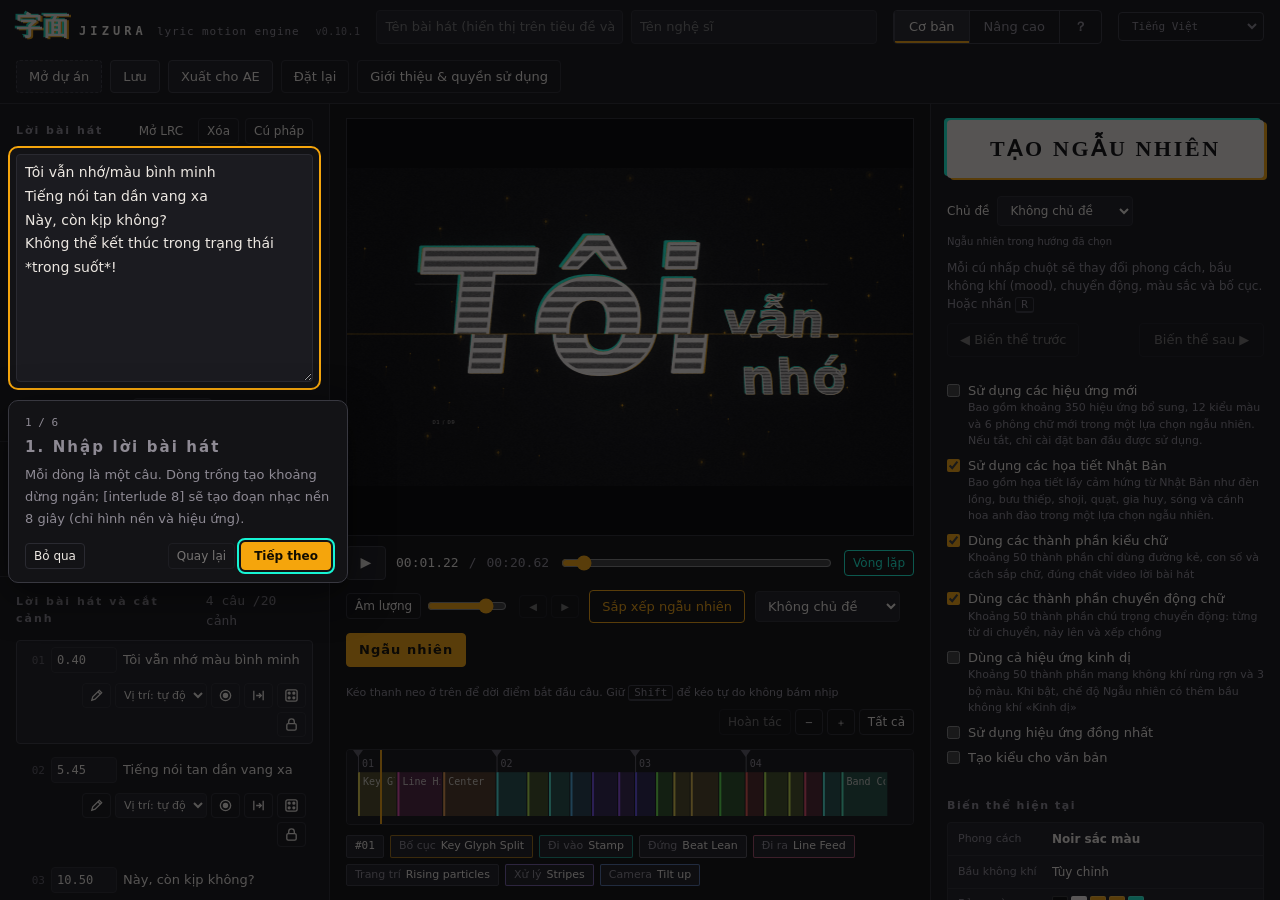
